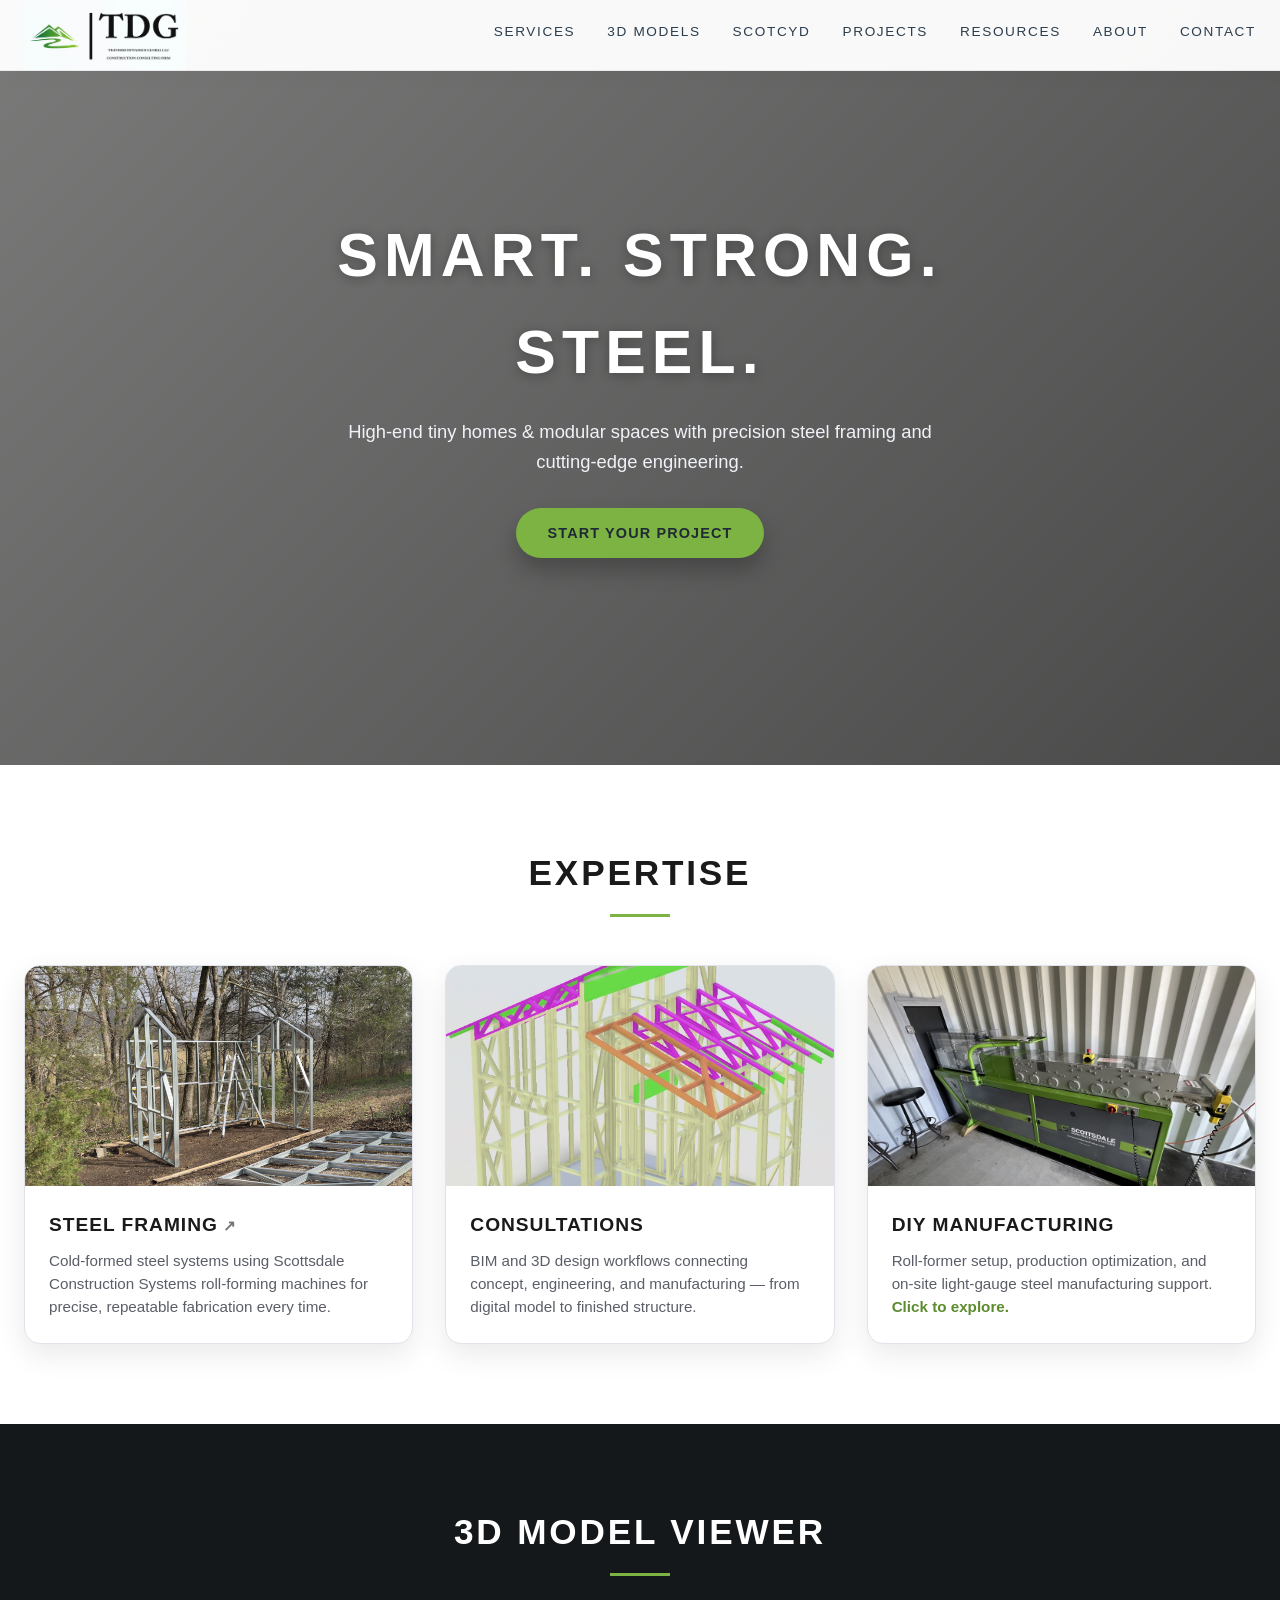
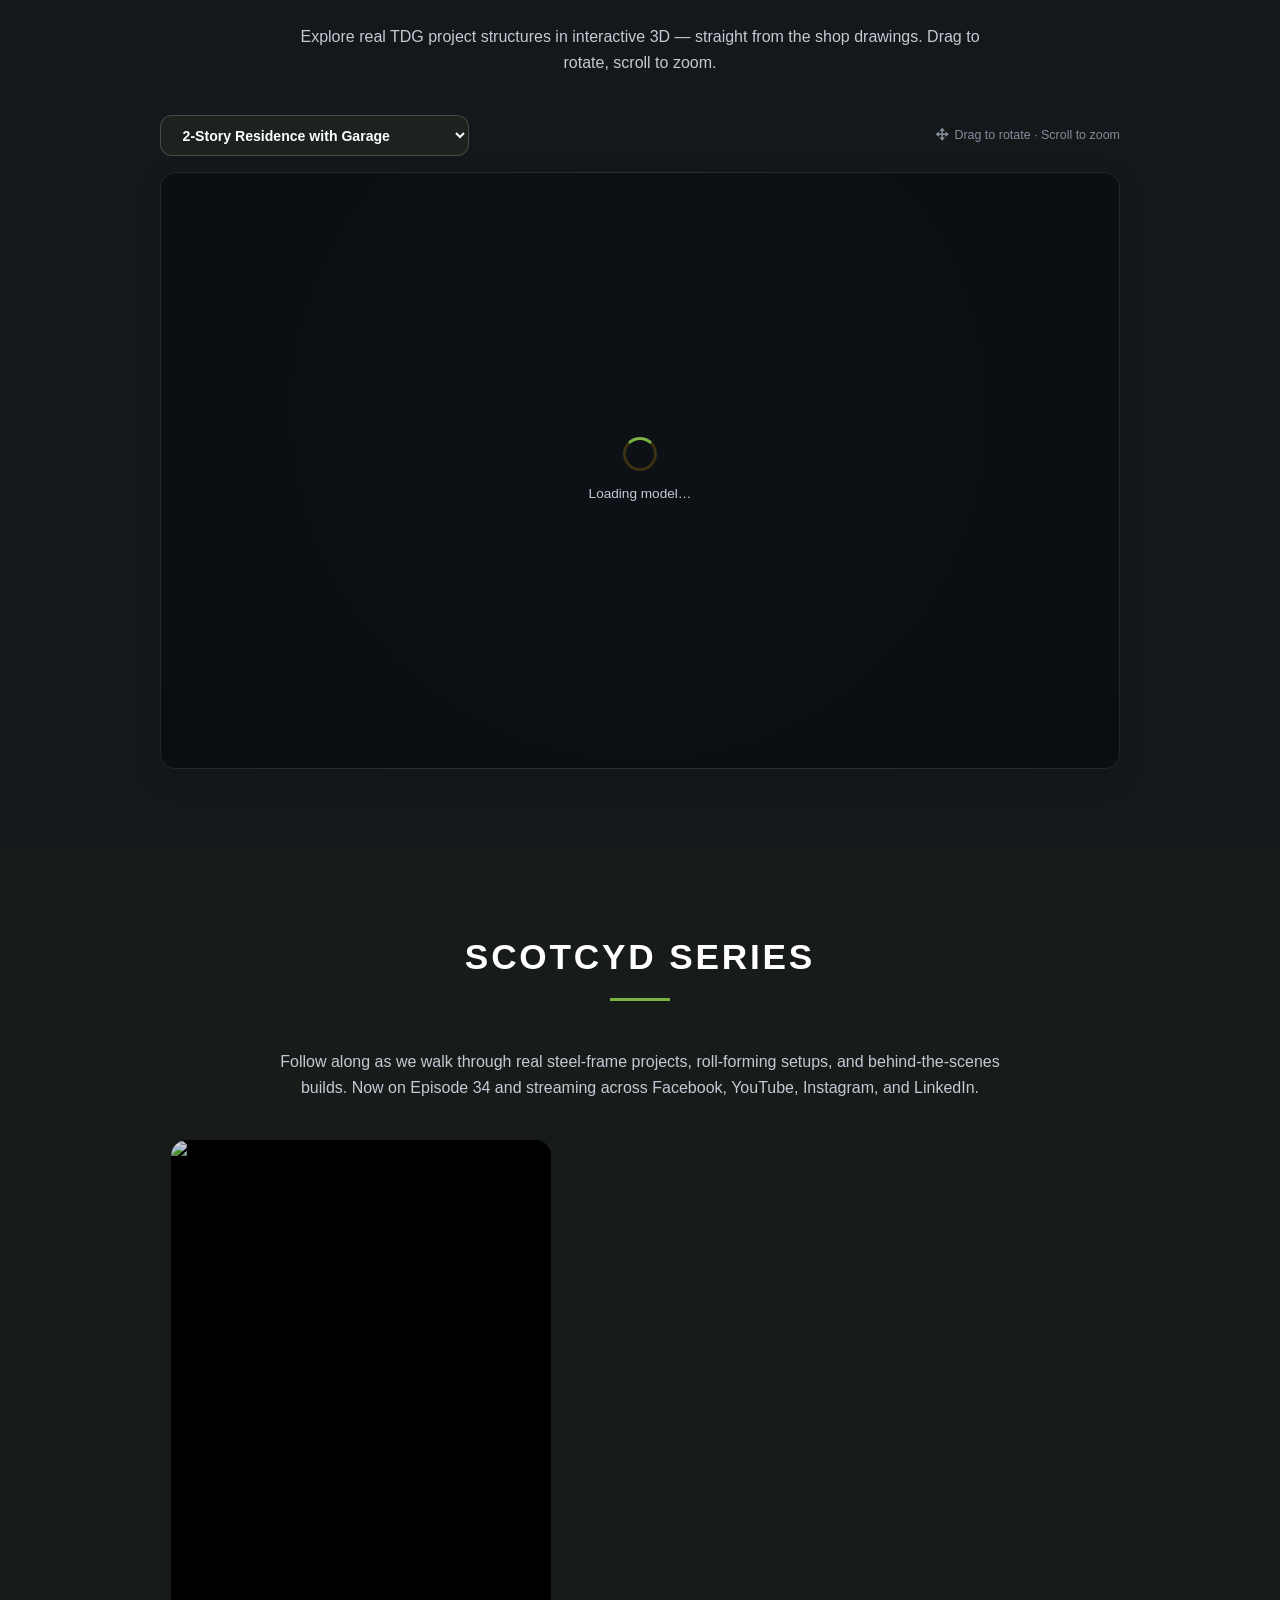
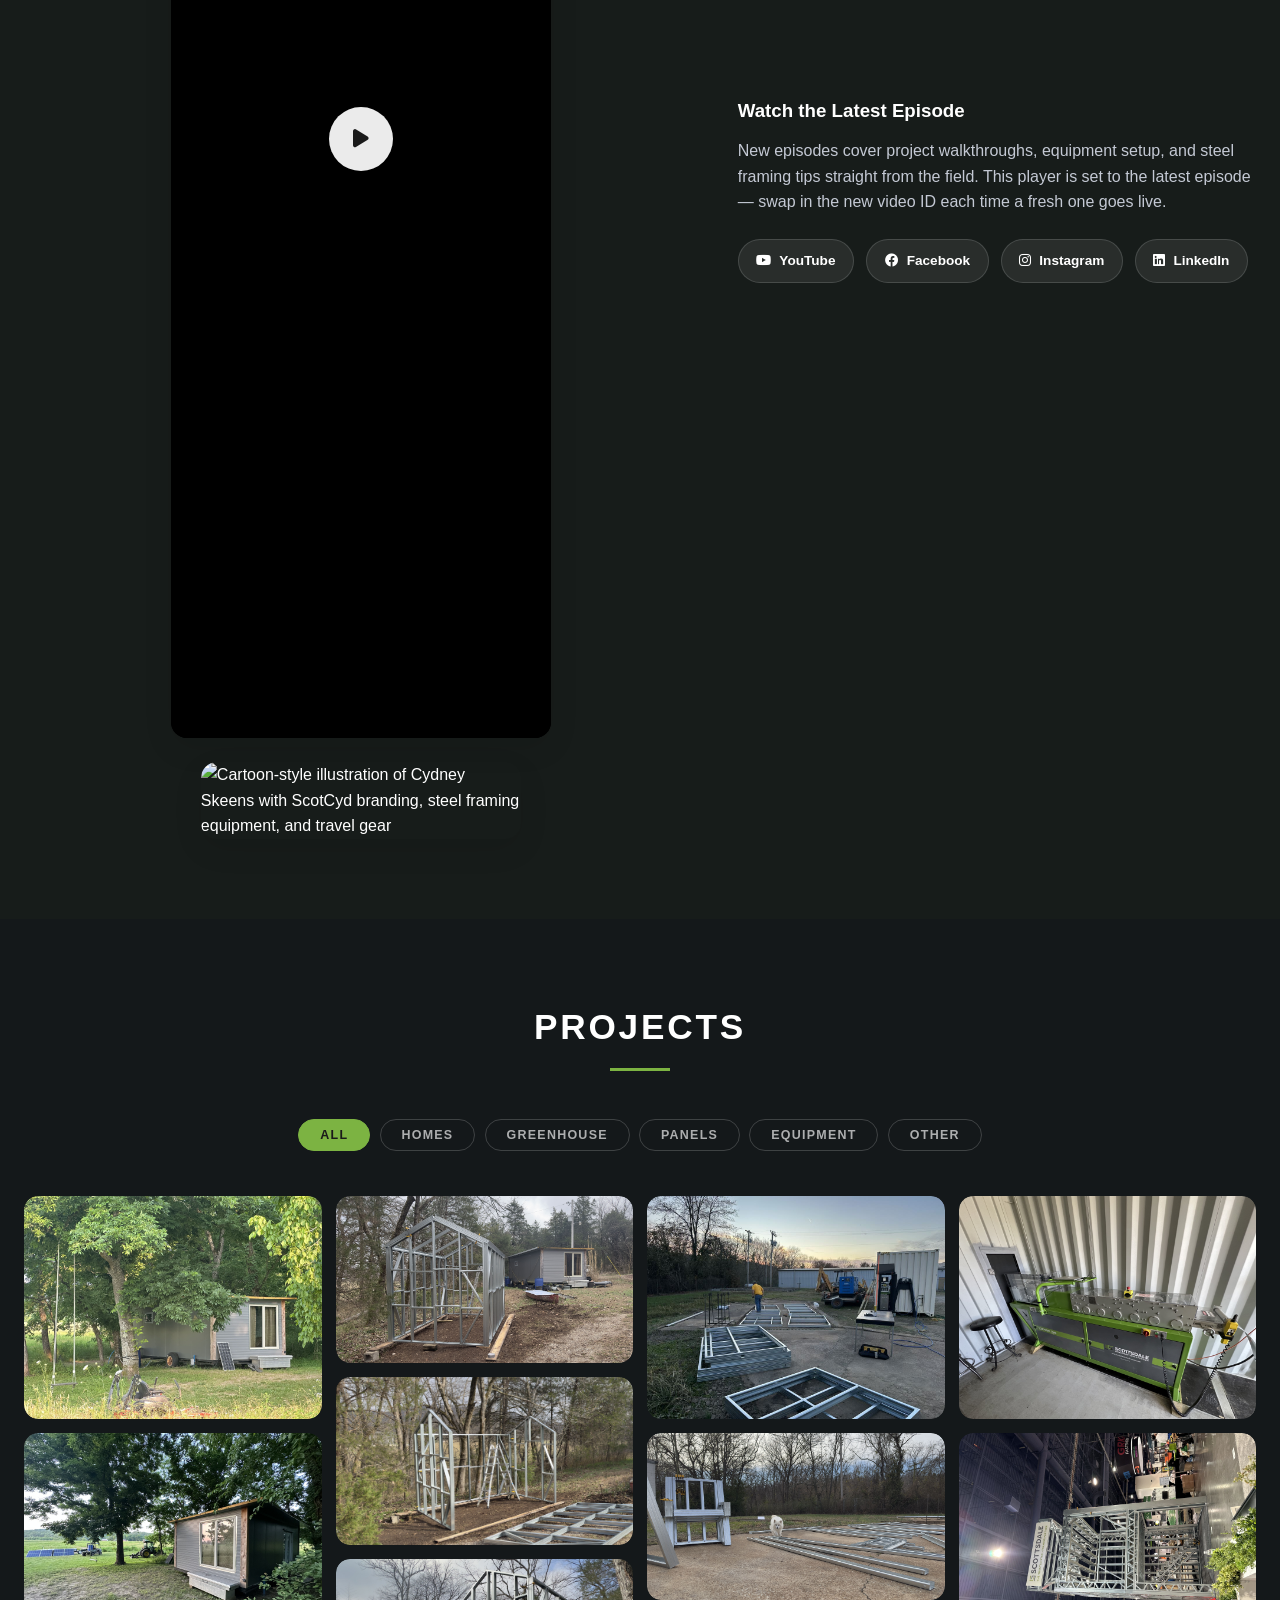
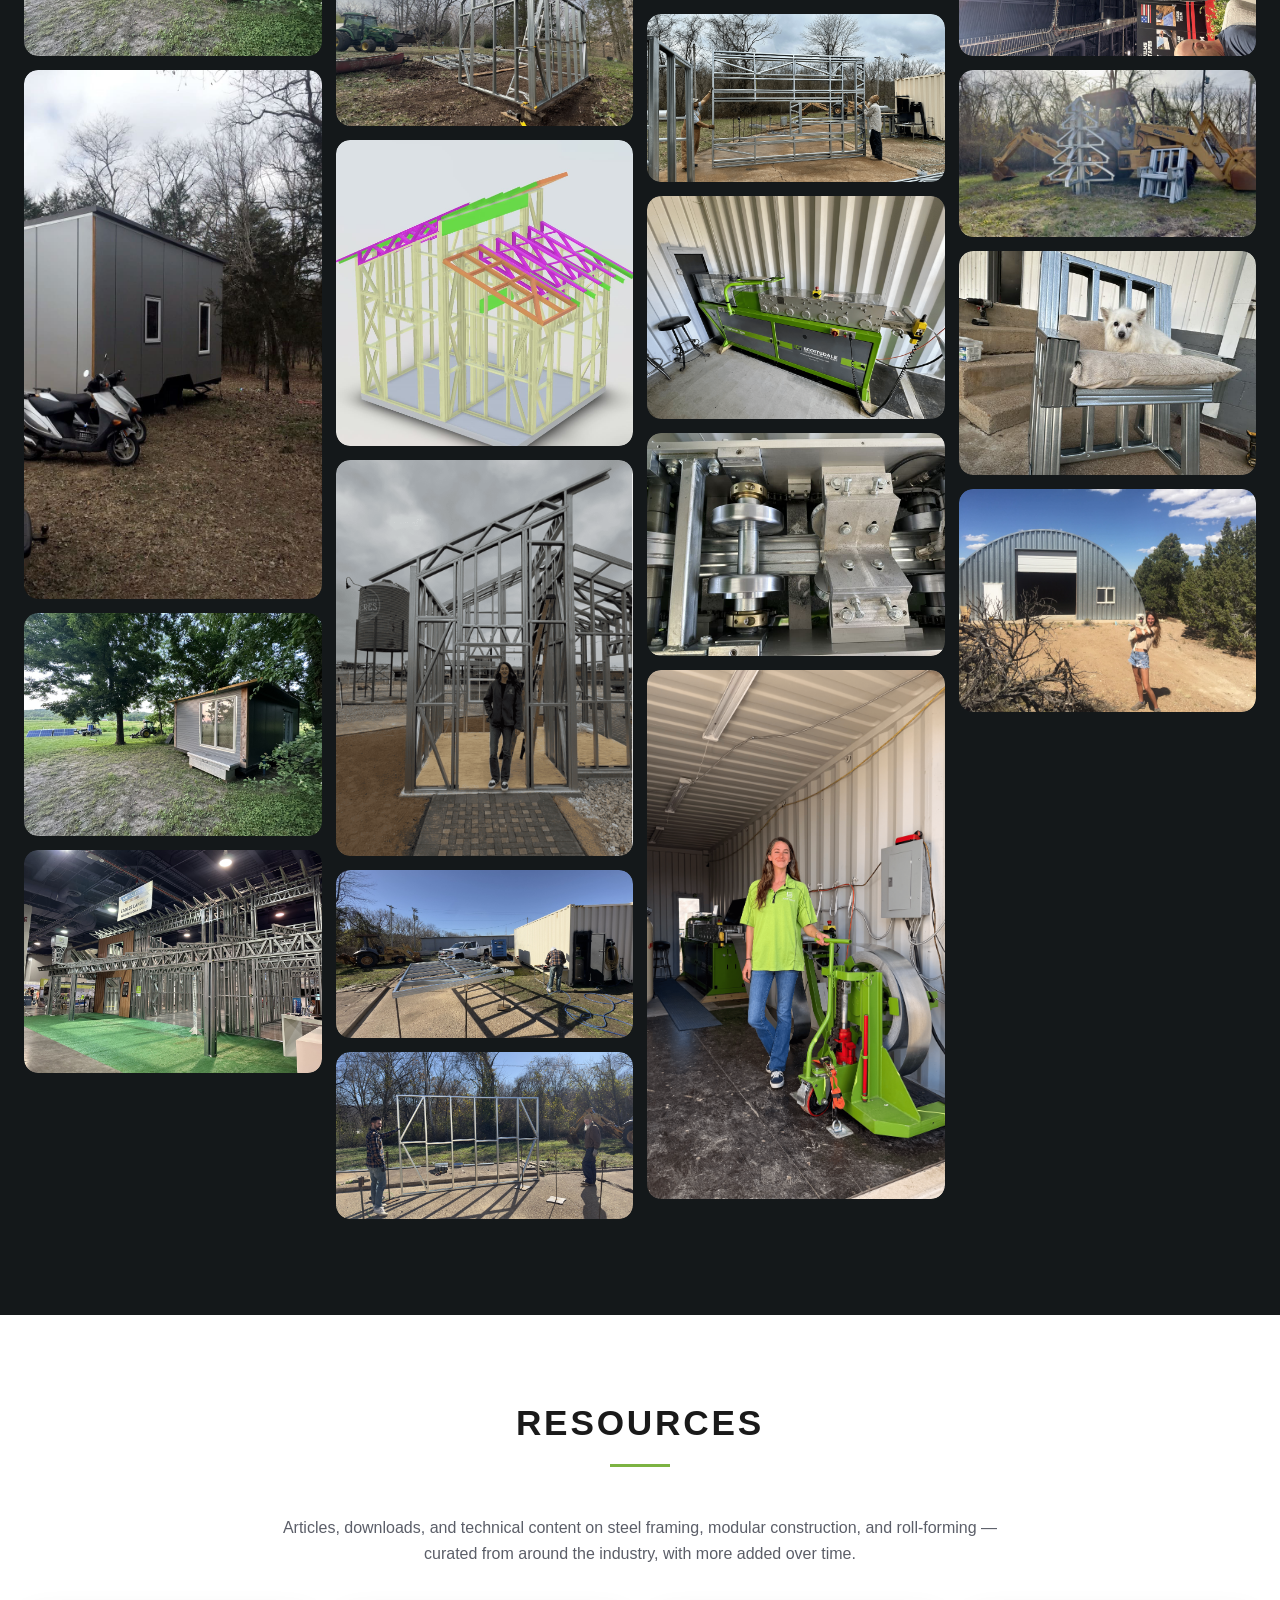
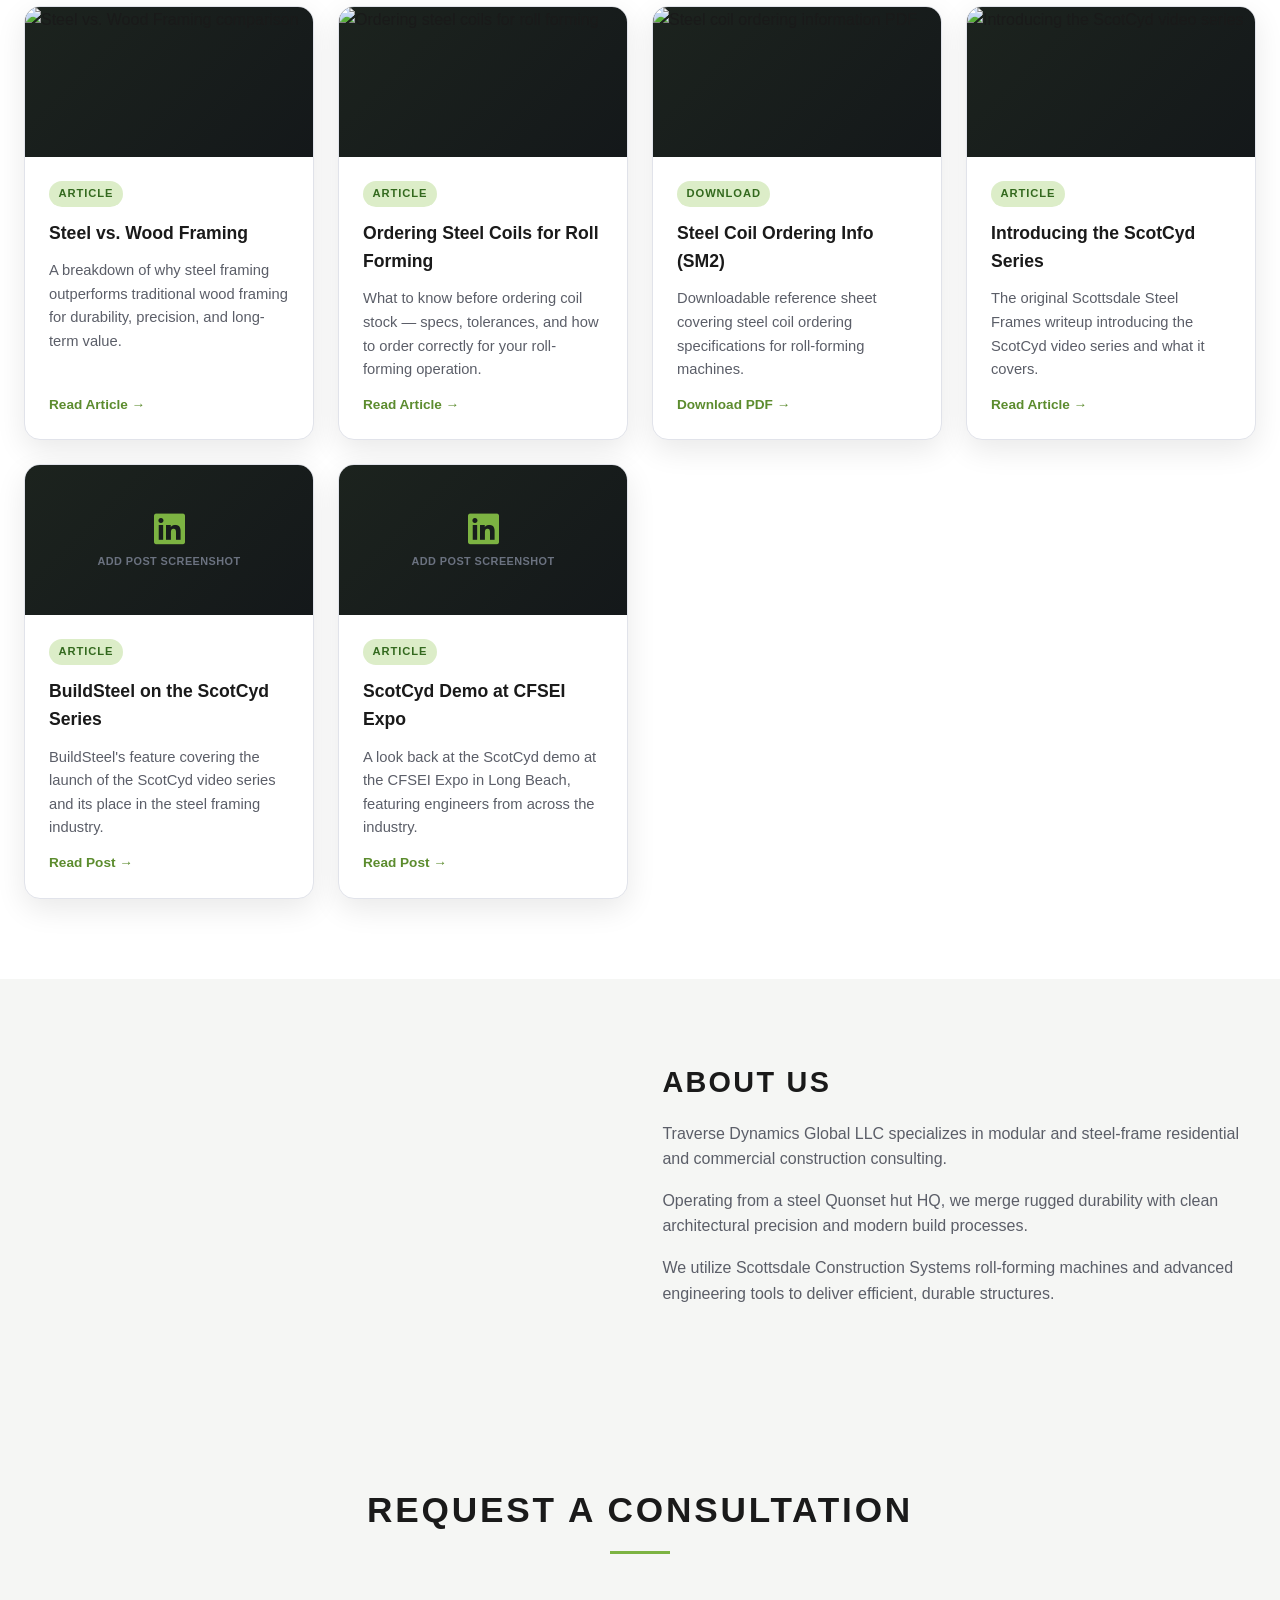
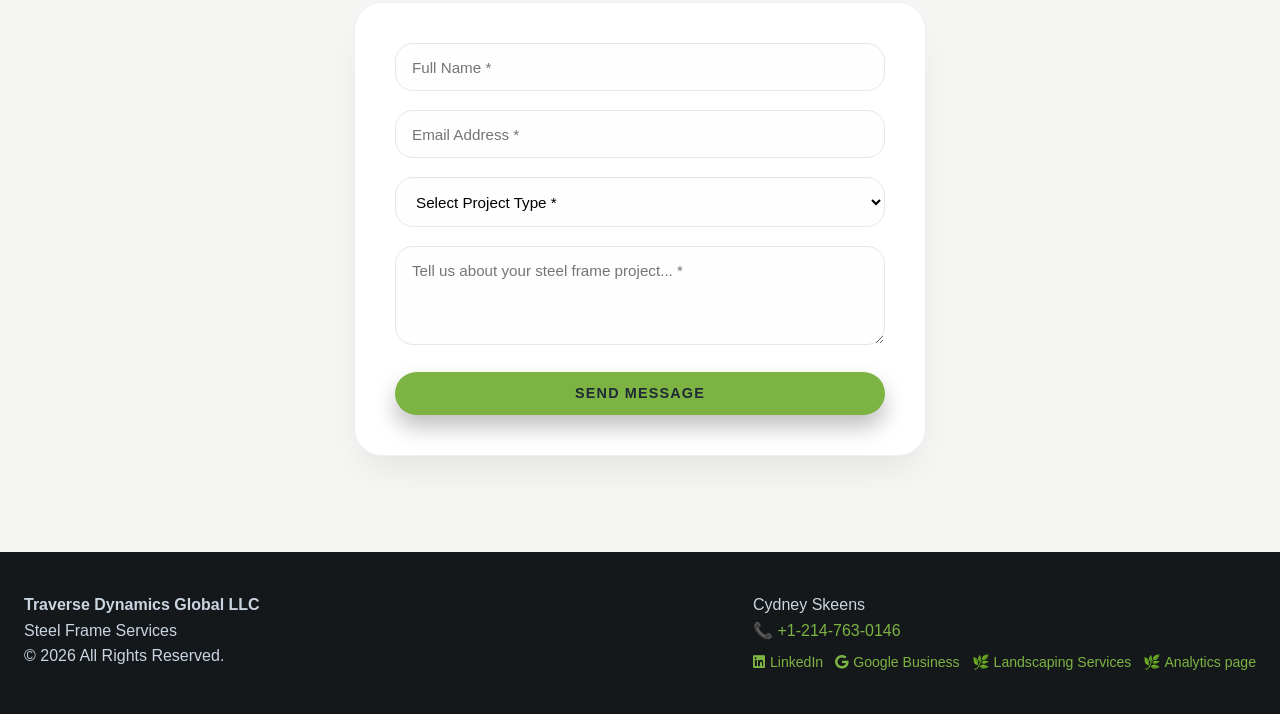
==== index.html @ d624c3e5 "updated index files with some changes" ====
<!DOCTYPE html>
<html lang="en">

<head>
  <meta charset="UTF-8" />
  <meta name="viewport" content="width=device-width, initial-scale=1.0, viewport-fit=cover" />

  <title></title>
  <meta name="description"
    content="TDG Steel Frame specializes in high-end steel frame construction for tiny homes, modular spaces, and commercial projects. Expert consulting, design engineering, and roll-forming manufacturing." />
  <meta name="keywords"
    content="tiny homes, modular, prefab construction, off site construction, on site construction, steel framing, light gauge steel, roll forming, cold form steel frame, steel frame consulting, Scottsdale Construction Systems, Traverse Dynamics Global, steel building" />
  <meta name="author" content="Traverse Dynamics Global LLC" />
  <meta name="robots" content="index, follow" />
  <meta name="language" content="English" />
  <meta name="revisit-after" content="7 days" />
  <!-- Backup fix for YouTube Error 153 (video player configuration error):
       ensures a proper referrer is always sent to YouTube's embedded
       player even if a CDN/proxy strips it at the request level. -->
  <meta name="referrer" content="strict-origin-when-cross-origin" />
  <link rel="stylesheet" href="https://cdnjs.cloudflare.com/ajax/libs/font-awesome/6.0.0-beta3/css/all.min.css">

  <meta property="og:title" content="TDG Steel Frame | Smart. Strong. Steel." />
  <meta property="og:description"
    content="Precision steel framing for luxury tiny homes and modular structures. Engineering, manufacturing & consulting." />
  <meta property="og:type" content="website" />
  <meta property="og:url" content="https://www.cydneyskeens.com/" />
  <meta property="og:image" content="images/og-preview.jpg" />
  <meta property="og:site_name" content="TDG Steel Frame" />

  <meta name="twitter:card" content="summary_large_image" />
  <meta name="twitter:title" content="TDG Steel Frame | Smart. Strong. Steel." />
  <meta name="twitter:description" content="Precision steel framing for luxury tiny homes and modular structures." />

  <link rel="canonical" href="https://www.cydneyskeens.com/" />
  <link rel="icon" type="image/x-icon" href="images/logo.ico" />
  <link rel="shortcut icon" type="image/x-icon" href="images/logo.ico" />
  <link rel="icon" type="image/png" sizes="32x32" href="images/favicon-32x32.png" />
  <link rel="icon" type="image/png" sizes="16x16" href="images/favicon-16x16.png" />
  <link rel="apple-touch-icon" sizes="180x180" href="images/apple-touch-icon.png" />

  <!-- ===================================================
       GOOGLE ANALYTICS 4
       Live Measurement ID connected: G-XPZSK33GTF
       =================================================== -->
  <script async src="https://www.googletagmanager.com/gtag/js?id=G-XPZSK33GTF"></script>
  <script>
    window.dataLayer = window.dataLayer || [];
    function gtag() { dataLayer.push(arguments); }
    gtag('js', new Date());
    gtag('config', 'G-XPZSK33GTF');
  </script>

  <!-- ===================================================
       GA4 EVENT HELPER
       Safe wrapper so custom events never break the page
       if gtag hasn't loaded yet (ad blockers, slow network).
       =================================================== -->
  <script>
    function gaEvent(name, params) {
      if (typeof gtag === 'function') {
        gtag('event', name, params || {});
      }
    }
  </script>

  <!-- ===================================================
       MICROSOFT CLARITY
       TODO: Replace XXXXXXXXXX with Cyd's actual Clarity Project ID
       =================================================== -->
  <script type="text/javascript">
    (function (c, l, a, r, i, t, y) {
      c[a] = c[a] || function () { (c[a].q = c[a].q || []).push(arguments) };
      t = l.createElement(r); t.async = 1; t.src = "https://www.clarity.ms/tag/" + i;
      y = l.getElementsByTagName(r)[0]; y.parentNode.insertBefore(t, y);
    })(window, document, "clarity", "script", "XXXXXXXXXX");
  </script>

  <style>
    /* =====================================================
       TDG — PREMIUM ARCHITECTURAL PLATFORM
       Production Ready | Fully Responsive | Mobile-First
       ===================================================== */

    :root {
      --bg-main: #f5f6f4;
      --bg-light: #ffffff;
      --text-main: #1a1a1a;
      --text-muted: #5b5e68;
      --accent: #7CB342;
      --accent-dark: #5C8C2E;
      --accent-light: #DCEDC8;
      --border-soft: #e1e3ea;
      --shadow-soft: 0 10px 30px rgba(0, 0, 0, 0.09);
      --shadow-hover: 0 20px 35px -12px rgba(0, 0, 0, 0.15);
      --radius: 16px;
      --transition: all 0.3s cubic-bezier(0.2, 0.9, 0.4, 1.1);
    }

    * {
      margin: 0;
      padding: 0;
      box-sizing: border-box;
    }

    body {
      font-family: -apple-system, BlinkMacSystemFont, 'Inter', 'Helvetica Neue', Arial, sans-serif;
      background: var(--bg-main);
      color: var(--text-main);
      line-height: 1.6;
      scroll-behavior: smooth;
      overflow-x: hidden;
    }

    img {
      max-width: 100%;
      height: auto;
      display: block;
    }

    a {
      text-decoration: none;
      color: inherit;
    }

    .container {
      width: 100%;
      max-width: 1280px;
      margin: 0 auto;
      padding: 0 1.5rem;
    }

    /* ===============================
       NAVBAR
       =============================== */
    .navbar {
      position: fixed;
      top: 0;
      left: 0;
      right: 0;
      background: rgba(255, 255, 255, 0.96);
      backdrop-filter: blur(14px);
      border-bottom: 1px solid rgba(0, 0, 0, 0.06);
      box-shadow: 0 4px 20px rgba(0, 0, 0, 0.03);
      z-index: 1000;
      transition: var(--transition);
    }

    .navbar-inner {
      display: flex;
      align-items: center;
      justify-content: space-between;
      height: 70px;
      transition: height 0.2s ease;
    }

    .navbar.shrink .navbar-inner {
      height: 56px;
    }

    .logo-img {
      height: 70px;
      width: auto;
      transition: height 0.2s ease;
      object-fit: contain;
    }

    .navbar.shrink .logo-img {
      height: 34px;
    }

    .navbar-logo {
      display: flex;
      align-items: center;
      gap: 0.75rem;
      flex-shrink: 0;
    }

    .navbar-logo-text {
      font-size: 0.85rem;
      font-weight: 600;
      letter-spacing: 0.1em;
      text-transform: uppercase;
      background: linear-gradient(135deg, #1e2a3a 0%, #2c3e4e 100%);
      background-clip: text;
      -webkit-background-clip: text;
      color: transparent;
    }

    .navbar-nav {
      display: flex;
      gap: 2rem;
      text-transform: uppercase;
      font-size: 0.85rem;
      letter-spacing: 0.12em;
      font-weight: 500;
    }

    .navbar-nav a {
      color: #2c3e4e;
      position: relative;
      padding-bottom: 6px;
      transition: color 0.2s;
    }

    .navbar-nav a::after {
      content: "";
      position: absolute;
      left: 0;
      bottom: 0;
      width: 0;
      height: 2px;
      background: var(--accent);
      transition: width 0.25s ease;
    }

    .navbar-nav a:hover::after,
    .navbar-nav a.active::after {
      width: 100%;
    }

    .navbar-nav a.active {
      color: #000;
      font-weight: 600;
    }

    .mobile-menu-btn {
      display: none;
      border: none;
      background: none;
      width: 28px;
      height: 24px;
      flex-direction: column;
      justify-content: space-between;
      cursor: pointer;
      padding: 0;
    }

    .mobile-menu-btn span {
      width: 100%;
      height: 2.5px;
      background: #1e2a3a;
      border-radius: 2px;
      transition: 0.2s;
    }

    .mobile-menu {
      display: none;
      flex-direction: column;
      background: rgba(255, 255, 255, 0.98);
      backdrop-filter: blur(12px);
      padding: 1.2rem 1.8rem;
      gap: 1.2rem;
      border-top: 1px solid rgba(0, 0, 0, 0.05);
    }

    .mobile-menu.open {
      display: flex;
    }

    .mobile-menu a {
      font-size: 1rem;
      letter-spacing: 0.1em;
      text-transform: uppercase;
      font-weight: 500;
      padding: 0.5rem 0;
      border-bottom: 1px solid #eceef2;
    }

    @media (max-width: 860px) {
      .navbar-nav {
        display: none;
      }

      .mobile-menu-btn {
        display: flex;
      }

      .navbar-logo-text {
        font-size: 0.7rem;
      }
    }

    @media (max-width: 480px) {
      .navbar-logo-text {
        display: none;
      }

      .logo-img {
        height: 38px;
      }

      .container {
        padding: 0 1rem;
      }
    }

    /* ===============================
       HERO
       =============================== */
    .hero {
      position: relative;
      height: 85vh;
      min-height: 500px;
      max-height: 800px;
      display: flex;
      justify-content: center;
      align-items: center;
      text-align: center;
      color: white;
      overflow: hidden;
    }

    .hero-bg {
      position: absolute;
      inset: 0;
      background-image: url("images/eagleslndg.jpeg");
      background-size: cover;
      background-position: center 30%;
      filter: brightness(0.7);
      transform: scale(1.02);
      transition: transform 6s ease;
    }

    .hero-video {
      position: absolute;
      inset: 0;
      width: 100%;
      height: 100%;
      object-fit: cover;
      display: none;
    }

    .hero.has-video .hero-bg {
      display: none;
    }

    .hero.has-video .hero-video {
      display: block;
    }

    .hero:hover .hero-bg {
      transform: scale(1.05);
    }

    .hero-overlay {
      position: absolute;
      inset: 0;
      background: linear-gradient(135deg, rgba(0, 0, 0, 0.5), rgba(0, 0, 0, 0.7));
    }

    .hero-inner {
      position: relative;
      z-index: 3;
      max-width: 800px;
      padding: 0 1.5rem;
      animation: fadeUp 0.9s ease;
    }

    @keyframes fadeUp {
      from {
        opacity: 0;
        transform: translateY(28px);
      }

      to {
        opacity: 1;
        transform: translateY(0);
      }
    }

    .hero-title {
      font-size: clamp(2rem, 6vw, 3.8rem);
      letter-spacing: 0.1em;
      text-transform: uppercase;
      font-weight: 800;
      margin-bottom: 1rem;
      text-shadow: 0 2px 12px rgba(0, 0, 0, 0.3);
    }

    .hero-subtitle {
      font-size: clamp(0.95rem, 3vw, 1.15rem);
      margin-bottom: 2rem;
      color: #f0f2f8;
      max-width: 600px;
      margin-left: auto;
      margin-right: auto;
    }

    .btn-primary {
      padding: 0.85rem 2rem;
      border-radius: 60px;
      background: var(--accent);
      color: #1f2a36;
      text-transform: uppercase;
      font-weight: 700;
      letter-spacing: 0.08em;
      border: none;
      cursor: pointer;
      transition: var(--transition);
      box-shadow: 0 12px 22px rgba(0, 0, 0, 0.25);
      display: inline-block;
      font-size: 0.9rem;
    }

    .btn-primary:hover {
      background: var(--accent-dark);
      transform: translateY(-3px);
      box-shadow: 0 20px 28px -8px rgba(0, 0, 0, 0.35);
    }

    @media (max-width: 768px) {
      .hero {
        height: 70vh;
        min-height: 450px;
      }

      .btn-primary {
        padding: 0.7rem 1.6rem;
        font-size: 0.85rem;
      }
    }

    /* ===============================
       SECTIONS
       =============================== */
    .section {
      padding: 5rem 0;
    }

    .section-light {
      background: #ffffff;
    }

    .section-title {
      text-align: center;
      font-size: clamp(1.6rem, 5vw, 2.2rem);
      letter-spacing: 0.08em;
      text-transform: uppercase;
      margin-bottom: 3rem;
      position: relative;
    }

    .section-title:after {
      content: '';
      display: block;
      width: 60px;
      height: 3px;
      background: var(--accent);
      margin: 0.8rem auto 0;
    }

    @media (max-width: 768px) {
      .section {
        padding: 3.5rem 0;
      }

      .section-title {
        margin-bottom: 2rem;
      }
    }

    /* ===============================
       SERVICES GRID
       =============================== */
    .services-grid {
      display: grid;
      grid-template-columns: repeat(auto-fit, minmax(280px, 1fr));
      gap: 2rem;
    }

    .service-card {
      background: white;
      border-radius: var(--radius);
      border: 1px solid var(--border-soft);
      overflow: hidden;
      box-shadow: var(--shadow-soft);
      transition: var(--transition);
      display: flex;
      flex-direction: column;
    }

    .service-card:hover {
      transform: translateY(-6px);
      box-shadow: var(--shadow-hover);
    }

    a.service-card-link {
      display: block;
      color: inherit;
      text-decoration: none;
    }

    a.service-card-link .service-card {
      cursor: pointer;
    }

    a.service-card-link .service-card .service-title::after {
      content: ' ↗';
      font-size: 0.8em;
      opacity: 0.6;
    }

    .service-image {
      height: 220px;
      overflow: hidden;
      background: #eef2f5;
    }

    .service-image img {
      width: 100%;
      height: 100%;
      object-fit: cover;
      transition: transform 0.5s ease;
    }

    .service-card:hover .service-image img {
      transform: scale(1.05);
    }

    .service-content {
      padding: 1.5rem;
      display: flex;
      flex-direction: column;
    }

    .service-title {
      font-weight: 700;
      font-size: 1.2rem;
      letter-spacing: 0.05em;
      margin-bottom: 0.6rem;
      text-transform: uppercase;
    }

    .service-text {
      color: var(--text-muted);
      font-size: 0.95rem;
      line-height: 1.5;
      min-height: 4.5em;
      /* reserves space for 3 lines so all cards match */
    }

    @media (max-width: 640px) {
      .services-grid {
        gap: 1.2rem;
      }

      .service-image {
        height: 200px;
      }

      .service-content {
        padding: 1.2rem;
      }
    }

    /* ===============================
       DIY DROPDOWN MODAL
       =============================== */
    .diy-options-overlay {
      display: none;
      position: fixed;
      inset: 0;
      background: rgba(0, 0, 0, 0.55);
      z-index: 2000;
      justify-content: center;
      align-items: center;
      padding: 1rem;
    }

    .diy-options-overlay.open {
      display: flex;
    }

    .diy-options-box {
      background: #fff;
      border-radius: 24px;
      padding: 2.5rem 2rem;
      max-width: 480px;
      width: 100%;
      box-shadow: 0 30px 60px rgba(0, 0, 0, 0.2);
      position: relative;
      animation: popIn 0.3s cubic-bezier(0.2, 0.9, 0.4, 1.1);
    }

    @keyframes popIn {
      from {
        opacity: 0;
        transform: scale(0.9);
      }

      to {
        opacity: 1;
        transform: scale(1);
      }
    }

    .diy-options-box h3 {
      text-transform: uppercase;
      letter-spacing: 0.08em;
      font-size: 1.2rem;
      margin-bottom: 0.5rem;
    }

    .diy-options-box p {
      color: var(--text-muted);
      font-size: 0.9rem;
      margin-bottom: 1.5rem;
    }

    .diy-option-btn {
      display: flex;
      align-items: center;
      gap: 1rem;
      width: 100%;
      padding: 1rem 1.2rem;
      margin-bottom: 0.8rem;
      background: var(--bg-main);
      border: 2px solid var(--border-soft);
      border-radius: 14px;
      cursor: pointer;
      font-family: inherit;
      font-size: 0.95rem;
      font-weight: 500;
      text-align: left;
      transition: var(--transition);
      color: var(--text-main);
      text-decoration: none;
    }

    .diy-option-btn:hover {
      border-color: var(--accent);
      background: #fffbee;
      transform: translateX(4px);
    }

    .diy-option-label {
      width: 32px;
      height: 32px;
      background: var(--accent);
      color: #1a1a1a;
      border-radius: 50%;
      display: flex;
      align-items: center;
      justify-content: center;
      font-weight: 800;
      font-size: 0.85rem;
      flex-shrink: 0;
    }

    .diy-close-btn {
      position: absolute;
      top: 1rem;
      right: 1.2rem;
      background: none;
      border: none;
      font-size: 1.5rem;
      cursor: pointer;
      color: #999;
      line-height: 1;
    }

    .diy-close-btn:hover {
      color: #333;
    }

    /* ===============================
       ABOUT
       =============================== */
    .about-grid {
      display: grid;
      grid-template-columns: 1fr 1fr;
      gap: 2.8rem;
      align-items: center;
    }

    .about-image {
      border-radius: 28px;
      overflow: hidden;
      box-shadow: 0 20px 32px -12px rgba(0, 0, 0, 0.2);
    }

    .about-image img {
      width: 100%;
      height: auto;
      object-fit: cover;
      transition: 0.4s;
    }

    .about-text h2 {
      text-transform: uppercase;
      letter-spacing: 0.08em;
      margin-bottom: 1rem;
      font-size: clamp(1.4rem, 4vw, 1.8rem);
    }

    .about-text p {
      margin-bottom: 1rem;
      color: var(--text-muted);
    }

    @media (max-width: 800px) {
      .about-grid {
        grid-template-columns: 1fr;
        gap: 2rem;
        text-align: center;
      }

      .about-text {
        text-align: center;
      }
    }

    /* ===============================
       PROJECTS GALLERY — DARK MASONRY
       =============================== */
    #projects {
      background: #14181a;
      padding: 5rem 0 6rem;
    }

    #projects .section-title {
      color: #ffffff;
    }

    #projects .section-title:after {
      background: var(--accent);
    }

    .gallery-filters {
      display: flex;
      justify-content: center;
      flex-wrap: wrap;
      gap: 0.6rem;
      margin-bottom: 2.8rem;
    }

    .filter-btn {
      padding: 0.5rem 1.3rem;
      border-radius: 40px;
      border: 1.5px solid rgba(255, 255, 255, 0.18);
      background: transparent;
      color: rgba(255, 255, 255, 0.65);
      font-size: 0.78rem;
      font-weight: 600;
      letter-spacing: 0.1em;
      text-transform: uppercase;
      cursor: pointer;
      font-family: inherit;
      transition: all 0.22s ease;
    }

    .filter-btn:hover,
    .filter-btn.active {
      background: var(--accent);
      border-color: var(--accent);
      color: #1a1a1a;
    }

    .gallery-masonry {
      columns: 4 260px;
      column-gap: 14px;
    }

    .gallery-item {
      break-inside: avoid;
      margin-bottom: 14px;
      border-radius: 14px;
      overflow: hidden;
      position: relative;
      cursor: pointer;
      display: block;
    }

    .gallery-item img {
      width: 100%;
      height: auto;
      display: block;
      transition: transform 0.45s cubic-bezier(0.25, 0.46, 0.45, 0.94);
      border-radius: 14px;
    }

    .gallery-item-overlay {
      position: absolute;
      inset: 0;
      background: linear-gradient(to top, rgba(0, 0, 0, 0.72) 0%, rgba(0, 0, 0, 0) 55%);
      opacity: 0;
      transition: opacity 0.35s ease;
      border-radius: 14px;
      display: flex;
      align-items: flex-end;
      padding: 1rem 1.1rem;
    }

    .gallery-item-caption {
      color: #fff;
      font-size: 0.78rem;
      font-weight: 600;
      letter-spacing: 0.07em;
      text-transform: uppercase;
      transform: translateY(6px);
      transition: transform 0.3s ease;
    }

    .gallery-zoom-icon {
      position: absolute;
      top: 50%;
      left: 50%;
      transform: translate(-50%, -50%) scale(0.7);
      width: 44px;
      height: 44px;
      background: rgba(245, 179, 0, 0.95);
      border-radius: 50%;
      display: flex;
      align-items: center;
      justify-content: center;
      color: #1a1a1a;
      font-size: 1rem;
      opacity: 0;
      transition: all 0.3s ease;
    }

    .gallery-item:hover img {
      transform: scale(1.06);
    }

    .gallery-item:hover .gallery-item-overlay {
      opacity: 1;
    }

    .gallery-item:hover .gallery-item-caption {
      transform: translateY(0);
    }

    .gallery-item:hover .gallery-zoom-icon {
      opacity: 1;
      transform: translate(-50%, -50%) scale(1);
    }

    .gallery-item.hidden {
      display: none;
    }

    /* Lightbox */
    .lightbox {
      display: none;
      position: fixed;
      inset: 0;
      background: rgba(0, 0, 0, 0.94);
      z-index: 9999;
      justify-content: center;
      align-items: center;
      padding: 1.5rem;
      cursor: zoom-out;
    }

    .lightbox.open {
      display: flex;
    }

    .lightbox-img-wrap {
      position: relative;
      max-width: 90vw;
      max-height: 90vh;
      animation: lbFadeIn 0.25s ease;
    }

    @keyframes lbFadeIn {
      from {
        opacity: 0;
        transform: scale(0.93);
      }

      to {
        opacity: 1;
        transform: scale(1);
      }
    }

    .lightbox-img-wrap img {
      max-width: 90vw;
      max-height: 85vh;
      object-fit: contain;
      border-radius: 10px;
      box-shadow: 0 30px 80px rgba(0, 0, 0, 0.6);
      display: block;
    }

    .lightbox-close {
      position: fixed;
      top: 1.2rem;
      right: 1.5rem;
      width: 44px;
      height: 44px;
      background: rgba(255, 255, 255, 0.12);
      border: none;
      border-radius: 50%;
      color: #fff;
      font-size: 1.4rem;
      cursor: pointer;
      display: flex;
      align-items: center;
      justify-content: center;
      transition: background 0.2s;
      z-index: 10000;
    }

    .lightbox-close:hover {
      background: rgba(245, 179, 0, 0.9);
      color: #1a1a1a;
    }

    .lightbox-nav {
      position: fixed;
      top: 50%;
      transform: translateY(-50%);
      width: 48px;
      height: 48px;
      background: rgba(255, 255, 255, 0.1);
      border: 1.5px solid rgba(255, 255, 255, 0.2);
      border-radius: 50%;
      color: #fff;
      font-size: 1.1rem;
      cursor: pointer;
      display: flex;
      align-items: center;
      justify-content: center;
      transition: all 0.2s;
      z-index: 10000;
    }

    .lightbox-nav:hover {
      background: var(--accent);
      border-color: var(--accent);
      color: #1a1a1a;
    }

    .lightbox-prev {
      left: 1.2rem;
    }

    .lightbox-next {
      right: 1.2rem;
    }

    .lightbox-counter {
      position: fixed;
      bottom: 1.5rem;
      left: 50%;
      transform: translateX(-50%);
      color: rgba(255, 255, 255, 0.5);
      font-size: 0.8rem;
      letter-spacing: 0.1em;
      font-weight: 500;
    }

    @media (max-width: 768px) {
      .gallery-masonry {
        columns: 2 140px;
        column-gap: 10px;
      }

      .gallery-item {
        margin-bottom: 10px;
        border-radius: 10px;
      }

      .gallery-item img {
        border-radius: 10px;
      }

      .gallery-item-overlay {
        border-radius: 10px;
      }

      .lightbox-nav {
        display: none;
      }
    }

    @media (max-width: 440px) {
      .gallery-masonry {
        columns: 2 120px;
      }
    }

    /* ===============================
       CONTACT FORM
       =============================== */
    .contact-wrapper {
      max-width: 620px;
      margin: auto;
    }

    .contact-form {
      background: white;
      padding: 2.5rem;
      border-radius: 28px;
      box-shadow: 0 20px 35px -10px rgba(0, 0, 0, 0.08);
      border: 1px solid #eef0f5;
    }

    .form-group {
      margin-bottom: 1.2rem;
    }

    .form-group input,
    .form-group select,
    .form-group textarea {
      width: 100%;
      padding: 0.9rem 1rem;
      font-size: 0.95rem;
      border-radius: 18px;
      border: 1.5px solid #e2e6ef;
      transition: var(--transition);
      background: #fefefe;
      font-family: inherit;
    }

    .form-group input:focus,
    .form-group select:focus,
    .form-group textarea:focus {
      border-color: var(--accent);
      outline: none;
      box-shadow: 0 0 0 3px rgba(245, 179, 0, 0.2);
    }

    .status-success,
    .status-error {
      padding: 0.8rem 1rem;
      border-radius: 40px;
      margin-bottom: 1rem;
      display: none;
      font-weight: 500;
      text-align: center;
    }

    .status-success {
      background: #e3f7e8;
      color: #1f6e43;
      border-left: 5px solid #2b8c4e;
    }

    .status-error {
      background: #ffe6e5;
      color: #b13b2d;
      border-left: 5px solid #e55a4a;
    }

    @media (max-width: 640px) {
      .contact-form {
        padding: 1.5rem;
      }

      .form-group input,
      .form-group select,
      .form-group textarea {
        padding: 0.75rem 0.9rem;
      }
    }

    /* ===============================
       FOOTER
       =============================== */
    .footer {
      background: #14181a;
      color: #cbd5e1;
      padding: 2.5rem 0;
      margin-top: 1rem;
    }

    .footer-inner {
      display: flex;
      justify-content: space-between;
      flex-wrap: wrap;
      gap: 1.5rem;
    }

    .footer a {
      color: var(--accent);
      transition: 0.2s;
    }

    .footer a:hover {
      color: #ffcf4a;
      text-decoration: underline;
    }

    .footer-links {
      display: flex;
      gap: 12px;
      margin-top: 8px;
      flex-wrap: wrap;
      align-items: center;
    }

    .footer-links a {
      color: var(--accent);
      display: inline-flex;
      align-items: center;
      gap: 5px;
      font-size: 0.88rem;
    }

    @media (max-width: 640px) {
      .footer-inner {
        flex-direction: column;
        text-align: center;
        gap: 1rem;
      }

      .footer-links {
        justify-content: center;
      }
    }

    .seo-keywords {
      position: absolute;
      width: 1px;
      height: 1px;
      overflow: hidden;
      clip: rect(0, 0, 0, 0);
      white-space: nowrap;
    }

    /* ===============================
       RESOURCES
       =============================== */
    .resources-intro {
      max-width: 720px;
      margin: 0 auto 2.5rem;
      text-align: center;
      color: var(--text-muted);
    }

    .resource-grid {
      display: grid;
      grid-template-columns: repeat(auto-fit, minmax(260px, 1fr));
      gap: 1.5rem;
    }

    .resource-card {
      background: var(--bg-light);
      border: 1px solid var(--border-soft);
      border-radius: var(--radius);
      overflow: hidden;
      box-shadow: var(--shadow-soft);
      transition: var(--transition);
      display: flex;
      flex-direction: column;
    }

    .resource-card:hover {
      transform: translateY(-4px);
      box-shadow: var(--shadow-hover);
    }

    .resource-thumb {
      width: 100%;
      height: 150px;
      overflow: hidden;
      background: linear-gradient(135deg, #1c231e 0%, #14181a 100%);
    }

    .resource-thumb img {
      width: 100%;
      height: 100%;
      object-fit: cover;
      display: block;
      transition: transform 0.4s ease;
    }

    .resource-card:hover .resource-thumb img {
      transform: scale(1.05);
    }

    /* Used for sources without a usable public thumbnail (e.g. LinkedIn posts) */
    .resource-thumb.resource-thumb-icon {
      display: flex;
      flex-direction: column;
      align-items: center;
      justify-content: center;
      gap: 0.4rem;
      color: var(--accent);
      font-size: 2.2rem;
    }

    .thumb-placeholder-label {
      font-size: 0.68rem;
      letter-spacing: 0.04em;
      text-transform: uppercase;
      color: #6b7280;
      font-weight: 600;
    }

    .resource-content {
      padding: 1.5rem;
      display: flex;
      flex-direction: column;
      gap: 0.75rem;
      flex-grow: 1;
    }

    .resource-tag {
      align-self: flex-start;
      font-size: 0.7rem;
      font-weight: 700;
      letter-spacing: 0.08em;
      text-transform: uppercase;
      padding: 0.25rem 0.6rem;
      border-radius: 999px;
      background: var(--accent-light);
      color: #33691E;
    }

    .resource-content h3 {
      font-size: 1.1rem;
    }

    .resource-content p {
      color: var(--text-muted);
      font-size: 0.92rem;
      flex-grow: 1;
    }

    .resource-content a.resource-link {
      font-weight: 600;
      font-size: 0.85rem;
      color: var(--accent-dark);
    }

    .resource-content a.resource-link:hover {
      text-decoration: underline;
    }

    /* ===============================
       SCOTCYD VIDEO SERIES
       =============================== */
    #scotcyd {
      background: #171c1a;
      color: #fff;
    }

    #scotcyd .section-title {
      color: #ffffff;
    }

    #scotcyd .section-title:after {
      background: var(--accent);
    }

    .scotcyd-intro {
      max-width: 720px;
      margin: 0 auto 2.5rem;
      text-align: center;
      color: #c4c9d4;
    }

    .scotcyd-layout {
      display: grid;
      grid-template-columns: 1.3fr 1fr;
      gap: 2.5rem;
      align-items: center;
    }

    .scotcyd-media {
      display: flex;
      align-items: center;
      justify-content: center;
      gap: 1.5rem;
      flex-wrap: wrap;
    }

    .scotcyd-cartoon {
      width: 100%;
      max-width: 320px;
      border-radius: var(--radius);
      overflow: hidden;
      box-shadow: var(--shadow-soft);
      flex-shrink: 0;
    }

    .scotcyd-cartoon img {
      width: 100%;
      height: auto;
      display: block;
    }

    .video-embed-wrap {
      position: relative;
      width: 100%;
      max-width: 380px;
      margin: 0 auto;
      /* 9:16 vertical ratio — ScotCyd content is Reels/Shorts, not
         widescreen video, so this replaces the old 56.25% (16:9) ratio. */
      padding-top: 177.78%;
      border-radius: var(--radius);
      overflow: hidden;
      box-shadow: var(--shadow-soft);
      background: #000;
    }

    .video-embed-wrap iframe {
      position: absolute;
      inset: 0;
      width: 100%;
      height: 100%;
      border: none;
    }

    .video-thumb-btn {
      position: absolute;
      inset: 0;
      width: 100%;
      height: 100%;
      border: none;
      padding: 0;
      cursor: pointer;
      background: #000;
    }

    .video-thumb-btn img {
      width: 100%;
      height: 100%;
      object-fit: cover;
      display: block;
      opacity: 0.85;
      transition: opacity 0.2s ease;
    }

    .video-thumb-btn:hover img {
      opacity: 1;
    }

    .video-play-icon {
      position: absolute;
      top: 50%;
      left: 50%;
      transform: translate(-50%, -50%);
      width: 64px;
      height: 64px;
      border-radius: 50%;
      background: rgba(255, 255, 255, 0.92);
      color: #1a1a1a;
      display: flex;
      align-items: center;
      justify-content: center;
      font-size: 1.3rem;
      box-shadow: 0 8px 20px rgba(0, 0, 0, 0.35);
      transition: transform 0.2s ease, background 0.2s ease;
    }

    .video-thumb-btn:hover .video-play-icon {
      transform: translate(-50%, -50%) scale(1.08);
      background: var(--accent);
    }

    .scotcyd-side h3 {
      margin-bottom: 0.75rem;
    }

    .scotcyd-side p {
      color: #c4c9d4;
      margin-bottom: 1.5rem;
    }

    .platform-links {
      display: flex;
      flex-wrap: wrap;
      gap: 0.75rem;
    }

    .platform-btn {
      display: flex;
      align-items: center;
      gap: 0.5rem;
      padding: 0.65rem 1.1rem;
      border-radius: 999px;
      background: rgba(255, 255, 255, 0.08);
      border: 1px solid rgba(255, 255, 255, 0.14);
      font-size: 0.85rem;
      font-weight: 600;
      transition: var(--transition);
    }

    .platform-btn:hover {
      background: var(--accent);
      color: #1a1a1a;
    }

    @media (max-width: 860px) {
      .scotcyd-layout {
        grid-template-columns: 1fr;
      }
    }

    /* ===============================
       3D MODEL VIEWER (LOCAL DXF, THREE.JS)
       =============================== */
    #model-viewer {
      background: #14181a;
      color: #fff;
    }

    #model-viewer .section-title {
      color: #ffffff;
    }

    #model-viewer .section-title:after {
      background: var(--accent);
    }

    .model-viewer-intro {
      max-width: 720px;
      margin: 0 auto 2.5rem;
      text-align: center;
      color: #c4c9d4;
    }

    .model-viewer-shell {
      max-width: 960px;
      margin: 0 auto;
    }

    .model-toolbar {
      display: flex;
      flex-wrap: wrap;
      align-items: center;
      justify-content: space-between;
      gap: 1rem;
      margin-bottom: 1rem;
    }

    .model-select {
      padding: 0.65rem 1.1rem;
      border-radius: 12px;
      border: 1.5px solid rgba(255, 255, 255, 0.18);
      background: #1c231e;
      color: #fff;
      font-size: 0.88rem;
      font-weight: 600;
      font-family: inherit;
      cursor: pointer;
      max-width: 100%;
    }

    .model-hint {
      font-size: 0.78rem;
      color: #838c9b;
      display: flex;
      align-items: center;
      gap: 0.4rem;
    }

    .model-canvas-wrap {
      position: relative;
      width: 100%;
      padding-top: 62%;
      border-radius: var(--radius);
      overflow: hidden;
      box-shadow: var(--shadow-soft);
      background: radial-gradient(circle at 50% 40%, #232b25 0%, #0f120f 100%);
      border: 1px solid rgba(255, 255, 255, 0.08);
    }

    .model-canvas-wrap canvas {
      position: absolute;
      inset: 0;
      width: 100% !important;
      height: 100% !important;
      display: block;
      cursor: grab;
    }

    .model-canvas-wrap canvas:active {
      cursor: grabbing;
    }

    .model-loading {
      position: absolute;
      inset: 0;
      display: flex;
      flex-direction: column;
      align-items: center;
      justify-content: center;
      gap: 0.75rem;
      color: #c4c9d4;
      font-size: 0.85rem;
      background: rgba(10, 13, 19, 0.85);
      z-index: 5;
      transition: opacity 0.25s ease;
    }

    .model-loading.hidden {
      opacity: 0;
      pointer-events: none;
    }

    .model-spinner {
      width: 34px;
      height: 34px;
      border-radius: 50%;
      border: 3px solid rgba(245, 179, 0, 0.2);
      border-top-color: var(--accent);
      animation: modelSpin 0.8s linear infinite;
    }

    @keyframes modelSpin {
      to {
        transform: rotate(360deg);
      }
    }

    .model-error {
      position: absolute;
      inset: 0;
      display: none;
      align-items: center;
      justify-content: center;
      text-align: center;
      padding: 2rem;
      color: #ffb4a8;
      font-size: 0.88rem;
      background: rgba(10, 13, 19, 0.9);
      z-index: 6;
    }

    .model-error.visible {
      display: flex;
    }
  </style>
</head>

<body>

  <p class="seo-keywords">
    tiny homes, modular, prefab construction, off site construction, on site construction, steel framing, light gauge
    steel, roll forming, cold form steel frame
  </p>

  <header class="navbar" id="navbar">
    <div class="container navbar-inner">
      <a href="#top" class="navbar-logo">
        <img src="images/TDGlogo.webp" alt="TDG Steel Frame - Premium Steel Construction" class="logo-img"
          id="navbarLogo" onerror="this.src='https://placehold.co/120x40/f5b300/1a1a1a?text=TDG'">
        <span class="navbar-logo-text"></span>
      </a>
      <nav class="navbar-nav" id="desktopNav">
        <a href="#services" data-link="services">Services</a>
        <a href="#model-viewer" data-link="model-viewer">3D Models</a>
        <a href="#scotcyd" data-link="scotcyd">ScotCyd</a>
        <a href="#projects" data-link="projects">Projects</a>
        <a href="#resources" data-link="resources">Resources</a>
        <a href="#about" data-link="about">About</a>
        <a href="#contact" data-link="contact">Contact</a>
      </nav>
      <button class="mobile-menu-btn" id="mobileMenuBtn" aria-label="Menu">
        <span></span><span></span><span></span>
      </button>
    </div>
    <div class="mobile-menu" id="mobileMenu">
      <a href="#services" data-link="services">Services</a>
      <a href="#model-viewer" data-link="model-viewer">3D Models</a>
      <a href="#scotcyd" data-link="scotcyd">ScotCyd</a>
      <a href="#projects" data-link="projects">Projects</a>
      <a href="#resources" data-link="resources">Resources</a>
      <a href="#about" data-link="about">About</a>
      <a href="#contact" data-link="contact">Contact</a>
    </div>
  </header>

  <main id="top">

    <!-- HERO -->
    <section class="hero has-video" id="heroSection">
      <div class="hero-bg"></div>
      <video class="hero-video" autoplay muted loop playsinline>
        <source src="videos/tdg-hero.mp4" type="video/mp4">
      </video>
      <div class="hero-overlay"></div>
      <div class="hero-inner">
        <h1 class="hero-title">Smart. Strong. Steel.</h1>
        <p class="hero-subtitle">High-end tiny homes & modular spaces with precision steel framing and cutting-edge
          engineering.</p>
        <a href="#contact" class="btn-primary">Start Your Project</a>
      </div>
    </section>

    <!-- ===================================================
       SERVICES — CHANGE 1 & 2 APPLIED
       Design/Engineering card now uses a split before/after
       layout: left = software (digital), right = built frame
       (person in doorframe) — visually paired side by side.
       =================================================== -->
    <section id="services" class="section section-light">
      <div class="container">
        <h2 class="section-title">Expertise</h2>
        <div class="services-grid">

          <!-- Card 1: Steel Framing -->
          <a href="https://hardyhomes.us.com" target="_blank" rel="noopener noreferrer" class="service-card-link">
            <div class="service-card">
              <div class="service-image">
                <img src="images/greenhouse1.jpeg" alt="Cold-formed steel framing system by Scottsdale Construction"
                  loading="lazy">
              </div>
              <div class="service-content">
                <h3 class="service-title">Steel Framing</h3>
                <p class="service-text">Cold-formed steel systems using Scottsdale Construction Systems roll-forming
                  machines for precise, repeatable fabrication every time.</p>
              </div>
            </div>
          </a>

          <!-- Card 2: Consultations -->
          <div class="service-card">
            <div class="service-image">
              <img src="images/greenhouseshed.jpeg" alt="Design and engineering consultation — digital model workflow"
                loading="lazy" onerror="this.src='images/panel.png'">
            </div>
            <div class="service-content">
              <h3 class="service-title">Consultations</h3>
              <p class="service-text">BIM and 3D design workflows connecting concept, engineering, and manufacturing —
                from digital model to finished structure.</p>
            </div>
          </div>

          <!-- Card 3: DIY Manufacturing -->
          <div class="service-card" id="diyCard" style="cursor:pointer;" onclick="openDIYOptions()">
            <div class="service-image">
              <img src="images/7090g2.jpeg" alt="Roll forming machine for DIY steel manufacturing" loading="lazy">
            </div>
            <div class="service-content">
              <h3 class="service-title">DIY Manufacturing</h3>
              <p class="service-text">Roll-former setup, production optimization, and on-site light-gauge steel
                manufacturing support. <strong style="color:var(--accent-dark);">Click to explore.</strong></p>
            </div>
          </div>

        </div>
      </div>
    </section>

    <!-- DIY OPTIONS POPUP -->
    <div class="diy-options-overlay" id="diyOverlay" onclick="closeDIYOptions(event)">
      <div class="diy-options-box">
        <button class="diy-close-btn" onclick="closeDIYOptions(null, true)">×</button>
        <h3>DIY Manufacturing</h3>
        <p>What would you like to do? Select an option below:</p>
        <a href="#contact" class="diy-option-btn" onclick="setDIYContact('I want to rent a roll former')">
          <span class="diy-option-label">A</span>
          I want to rent a roll former
        </a>
        <a href="#contact" class="diy-option-btn" onclick="setDIYContact('I need help setting up my roll former')">
          <span class="diy-option-label">B</span>
          Help setting up my roll former
        </a>
        <a href="#contact" class="diy-option-btn"
          onclick="setDIYContact('I want to explore purchasing my own roll former')">
          <span class="diy-option-label">C</span>
          Explore purchasing my own roll former
        </a>
        <a href="https://youtu.be/XLMFMtCB9yY" target="_blank" rel="noopener noreferrer" class="diy-option-btn"
          onclick="gaEvent('select_content', { content_type: 'diy_video', item_id: 'production_process' })">
          <span class="diy-option-label"><i class="fas fa-play" style="font-size:0.75rem;"></i></span>
          See the machines in action (video)
        </a>
      </div>
    </div>

    <!-- ===================================================
       3D MODEL VIEWER — EMBEDDED DXF DATA (Three.js)
       Renders Cyd's actual project DXF files (3DFACE mesh
       data) directly in-browser. The raw DXF text for every
       model is embedded in <script type="text/plain"> blocks
       right below this section (search "EMBEDDED DXF DATA"),
       so there is NO fetch() and NO dependency on a DXFFiles
       folder being deployed correctly. This works when the
       page is opened directly from disk (file://) and on any
       host, with zero server/deployment configuration needed.
       =================================================== -->
    <section id="model-viewer" class="section">
      <div class="container">
        <h2 class="section-title">3D Model Viewer</h2>
        <p class="model-viewer-intro">Explore real TDG project structures in interactive 3D — straight from the shop
          drawings. Drag to rotate, scroll to zoom.</p>

        <div class="model-viewer-shell">
          <div class="model-toolbar">
            <select class="model-select" id="modelSelect">
              <!-- <option value="__sample__">Sample Frame (instant preview)</option> -->
              <option value="tiny-home-structure">Tiny Home Structure</option>
              <option value="container-house">Container House</option>
              <option value="2-story-residence-garage" selected>2-Story Residence with Garage</option>
              <option value="modern-plan-940-00198_dxf">Modern Plan 940-00198</option>
              <option value="adu-project">ADU Project</option>
              <option value="encanto-modular">Encanto Modular</option>
              <option value="roq-puerto-vallarta">ROQ Puerto Vallarta</option>
              <option value="willow-green-she-shed-greenhouse">Willow Green She-Shed / Greenhouse</option>
              <option value="lean-to-addition-structure">Lean-To Addition Structure</option>
              <option value="powder-coat-booth-garage">Powder Coat Booth / Garage</option>
            </select>
            <div class="model-hint"><i class="fas fa-arrows-alt"></i> Drag to rotate &middot; Scroll to zoom</div>
          </div>

          <div class="model-canvas-wrap" id="modelCanvasWrap">
            <div class="model-loading" id="modelLoading">
              <div class="model-spinner"></div>
              <span id="modelLoadingText">Loading model…</span>
            </div>
            <div class="model-error" id="modelError">Couldn't load this model.</div>
          </div>
        </div>
      </div>
    </section>


    <!-- ===================================================
       EMBEDDED DXF DATA
       Raw DXF text for every model in the dropdown above,
       embedded directly so the viewer has zero fetch()/
       hosting dependency. Each block is inert (text/plain,
       never executed) until read via .textContent in the
       viewer script further down the page.
       =================================================== -->
    <script type="text/plain" id="dxf-tiny-home-structure">0
SECTION
2
HEADER
9
$ACADVER
1
AC1006
9
$EXTMIN
10
 -147.26
20
  -47.72
9
$EXTMAX
10
  146.48
20
   46.93
9
$INSUNITS
70
1
9
$MEASUREMENT
70
0
9
$ANGDIR
70
0
9
$LUNITS
70
2
0
ENDSEC
0
SECTION
2
TABLES
0
TABLE
2
LTYPE
70
3
0
LTYPE
2
CONTINUOUS
70
64
3
SOLID LINE
72
65
73
0
40
0.
0
LTYPE
2
DASHED
70
64
3
DASHED LINE
72
65
73
2
40
8.
49
5.
49
-3.
0
LTYPE
2
DOTTED
70
64
3
DOTTED LINE
72
65
73
2
40
4.
49
2.
49
-2.
0
ENDTAB
0
TABLE
2
LAYER
70
120
0
LAYER
2
C1
70
64
62
2
6
CONTINUOUS
0
LAYER
2
C2
70
64
62
2
6
CONTINUOUS
0
LAYER
2
C3
70
64
62
2
6
CONTINUOUS
0
LAYER
2
C4
70
64
62
2
6
CONTINUOUS
0
LAYER
2
C5
70
64
62
2
6
CONTINUOUS
0
LAYER
2
C6
70
64
62
2
6
CONTINUOUS
0
LAYER
2
C7
70
64
62
2
6
CONTINUOUS
0
LAYER
2
C8
70
64
62
2
6
CONTINUOUS
0
LAYER
2
C9
70
64
62
2
6
CONTINUOUS
0
LAYER
2
C10
70
64
62
2
6
CONTINUOUS
0
LAYER
2
F1
70
64
62
3
6
CONTINUOUS
0
LAYER
2
F2
70
64
62
3
6
CONTINUOUS
0
LAYER
2
F3
70
64
62
3
6
CONTINUOUS
0
LAYER
2
F4
70
64
62
3
6
CONTINUOUS
0
LAYER
2
F5
70
64
62
3
6
CONTINUOUS
0
LAYER
2
F6
70
64
62
3
6
CONTINUOUS
0
LAYER
2
F7
70
64
62
3
6
CONTINUOUS
0
LAYER
2
F8
70
64
62
3
6
CONTINUOUS
0
LAYER
2
F9
70
64
62
3
6
CONTINUOUS
0
LAYER
2
F10
70
64
62
3
6
CONTINUOUS
0
LAYER
2
R1
70
64
62
4
6
CONTINUOUS
0
LAYER
2
R2
70
64
62
4
6
CONTINUOUS
0
LAYER
2
R3
70
64
62
4
6
CONTINUOUS
0
LAYER
2
R4
70
64
62
4
6
CONTINUOUS
0
LAYER
2
R5
70
64
62
4
6
CONTINUOUS
0
LAYER
2
R6
70
64
62
4
6
CONTINUOUS
0
LAYER
2
R7
70
64
62
4
6
CONTINUOUS
0
LAYER
2
R8
70
64
62
4
6
CONTINUOUS
0
LAYER
2
R9
70
64
62
4
6
CONTINUOUS
0
LAYER
2
R10
70
64
62
4
6
CONTINUOUS
0
LAYER
2
W1
70
64
62
5
6
CONTINUOUS
0
LAYER
2
W2
70
64
62
5
6
CONTINUOUS
0
LAYER
2
W3
70
64
62
5
6
CONTINUOUS
0
LAYER
2
W4
70
64
62
5
6
CONTINUOUS
0
LAYER
2
W5
70
64
62
5
6
CONTINUOUS
0
LAYER
2
W6
70
64
62
5
6
CONTINUOUS
0
LAYER
2
W7
70
64
62
5
6
CONTINUOUS
0
LAYER
2
W8
70
64
62
5
6
CONTINUOUS
0
LAYER
2
W9
70
64
62
5
6
CONTINUOUS
0
LAYER
2
W10
70
64
62
5
6
CONTINUOUS
0
LAYER
2
S1
70
64
62
6
6
CONTINUOUS
0
LAYER
2
S2
70
64
62
6
6
CONTINUOUS
0
LAYER
2
S3
70
64
62
6
6
CONTINUOUS
0
LAYER
2
S4
70
64
62
6
6
CONTINUOUS
0
LAYER
2
S5
70
64
62
6
6
CONTINUOUS
0
LAYER
2
S6
70
64
62
6
6
CONTINUOUS
0
LAYER
2
S7
70
64
62
6
6
CONTINUOUS
0
LAYER
2
S8
70
64
62
6
6
CONTINUOUS
0
LAYER
2
S9
70
64
62
6
6
CONTINUOUS
0
LAYER
2
S10
70
64
62
6
6
CONTINUOUS
0
LAYER
2
RT1
70
64
62
7
6
CONTINUOUS
0
LAYER
2
RT2
70
64
62
7
6
CONTINUOUS
0
LAYER
2
RT3
70
64
62
7
6
CONTINUOUS
0
LAYER
2
RT4
70
64
62
7
6
CONTINUOUS
0
LAYER
2
RT5
70
64
62
7
6
CONTINUOUS
0
LAYER
2
RT6
70
64
62
7
6
CONTINUOUS
0
LAYER
2
RT7
70
64
62
7
6
CONTINUOUS
0
LAYER
2
RT8
70
64
62
7
6
CONTINUOUS
0
LAYER
2
RT9
70
64
62
7
6
CONTINUOUS
0
LAYER
2
RT10
70
64
62
7
6
CONTINUOUS
0
LAYER
2
FT1
70
64
62
8
6
CONTINUOUS
0
LAYER
2
FT2
70
64
62
8
6
CONTINUOUS
0
LAYER
2
FT3
70
64
62
8
6
CONTINUOUS
0
LAYER
2
FT4
70
64
62
8
6
CONTINUOUS
0
LAYER
2
FT5
70
64
62
8
6
CONTINUOUS
0
LAYER
2
FT6
70
64
62
8
6
CONTINUOUS
0
LAYER
2
FT7
70
64
62
8
6
CONTINUOUS
0
LAYER
2
FT8
70
64
62
8
6
CONTINUOUS
0
LAYER
2
FT9
70
64
62
8
6
CONTINUOUS
0
LAYER
2
FT10
70
64
62
8
6
CONTINUOUS
0
LAYER
2
n1
70
64
62
9
6
CONTINUOUS
0
LAYER
2
n2
70
64
62
9
6
CONTINUOUS
0
LAYER
2
n3
70
64
62
9
6
CONTINUOUS
0
LAYER
2
n4
70
64
62
9
6
CONTINUOUS
0
LAYER
2
n5
70
64
62
9
6
CONTINUOUS
0
LAYER
2
n6
70
64
62
9
6
CONTINUOUS
0
LAYER
2
n7
70
64
62
9
6
CONTINUOUS
0
LAYER
2
n8
70
64
62
9
6
CONTINUOUS
0
LAYER
2
n9
70
64
62
9
6
CONTINUOUS
0
LAYER
2
n10
70
64
62
9
6
CONTINUOUS
0
ENDTAB
0
ENDSEC
0
SECTION
2
ENTITIES
0
3DFACE
8
W1
10
  -143.72
20
    46.85
30
     0.00
11
  -143.72
21
   -47.64
31
     0.00
12
  -147.26
22
   -47.64
32
     0.00
13
  -147.26
23
    46.85
33
     0.00
999
W 1
0
3DFACE
8
W1
10
  -143.72
20
    46.85
30
     1.50
11
  -143.72
21
   -47.64
31
     1.50
12
  -143.72
22
   -47.64
32
     0.00
13
  -143.72
23
    46.85
33
     0.00
999
W 1
0
3DFACE
8
W1
10
  -147.26
20
   -47.64
30
     1.50
11
  -147.26
21
    46.85
31
     1.50
12
  -147.26
22
    46.85
32
     0.00
13
  -147.26
23
   -47.64
33
     0.00
999
W 1
0
3DFACE
8
W1
10
  -143.72
20
   -47.64
30
     0.00
11
  -143.72
21
   -47.64
31
    91.81
12
  -147.26
22
   -47.64
32
    91.81
13
  -147.26
23
   -47.64
33
     0.00
999
W 1
0
3DFACE
8
W1
10
  -143.72
20
   -46.14
30
     0.00
11
  -143.72
21
   -46.14
31
    91.81
12
  -143.72
22
   -47.64
32
    91.81
13
  -143.72
23
   -47.64
33
     0.00
999
W 1
0
3DFACE
8
W1
10
  -147.26
20
   -46.14
30
    91.81
11
  -147.26
21
   -46.14
31
     0.00
12
  -147.26
22
   -47.64
32
     0.00
13
  -147.26
23
   -47.64
33
    91.81
999
W 1
0
3DFACE
8
W1
10
  -143.72
20
   -47.64
30
    91.81
11
  -143.72
21
    -0.39
31
   139.06
12
  -147.26
22
    -0.39
32
   139.06
13
  -147.26
23
   -47.64
33
    91.81
999
W 1
0
3DFACE
8
W1
10
  -143.72
20
   -46.58
30
    90.75
11
  -143.72
21
     0.66
31
   138.00
12
  -143.72
22
    -0.39
32
   139.06
13
  -143.72
23
   -47.64
33
    91.81
999
W 1
0
3DFACE
8
W1
10
  -147.26
20
     0.66
30
   138.00
11
  -147.26
21
   -46.58
31
    90.75
12
  -147.26
22
   -47.64
32
    91.81
13
  -147.26
23
    -0.39
33
   139.06
999
W 1
0
3DFACE
8
W1
10
  -143.72
20
    -0.39
30
   139.06
11
  -143.72
21
    46.85
31
    91.81
12
  -147.26
22
    46.85
32
    91.81
13
  -147.26
23
    -0.39
33
   139.06
999
W 1
0
3DFACE
8
W1
10
  -143.72
20
    -1.45
30
   138.00
11
  -143.72
21
    45.79
31
    90.75
12
  -143.72
22
    46.85
32
    91.81
13
  -143.72
23
    -0.39
33
   139.06
999
W 1
0
3DFACE
8
W1
10
  -147.26
20
    45.79
30
    90.75
11
  -147.26
21
    -1.45
31
   138.00
12
  -147.26
22
    -0.39
32
   139.06
13
  -147.26
23
    46.85
33
    91.81
999
W 1
0
3DFACE
8
W1
10
  -143.72
20
    46.85
30
    91.81
11
  -143.72
21
    46.85
31
     0.00
12
  -147.26
22
    46.85
32
     0.00
13
  -147.26
23
    46.85
33
    91.81
999
W 1
0
3DFACE
8
W1
10
  -143.72
20
    45.35
30
    91.81
11
  -143.72
21
    45.35
31
     0.00
12
  -143.72
22
    46.85
32
     0.00
13
  -143.72
23
    46.85
33
    91.81
999
W 1
0
3DFACE
8
W1
10
  -147.26
20
    45.35
30
     0.00
11
  -147.26
21
    45.35
31
    91.81
12
  -147.26
22
    46.85
32
    91.81
13
  -147.26
23
    46.85
33
     0.00
999
W 1
0
3DFACE
8
W1
10
  -143.72
20
   -44.09
30
     0.00
11
  -143.72
21
   -44.09
31
    95.35
12
  -147.26
22
   -44.09
32
    95.35
13
  -147.26
23
   -44.09
33
     0.00
999
W 1
0
3DFACE
8
W1
10
  -143.72
20
   -42.60
30
     0.00
11
  -143.72
21
   -42.60
31
    95.35
12
  -143.72
22
   -44.09
32
    95.35
13
  -143.72
23
   -44.09
33
     0.00
999
W 1
0
3DFACE
8
W1
10
  -147.26
20
   -42.60
30
    95.35
11
  -147.26
21
   -42.60
31
     0.00
12
  -147.26
22
   -44.09
32
     0.00
13
  -147.26
23
   -44.09
33
    95.35
999
W 1
0
LINE
8
W1
10
  -145.00
20
   -44.09
30
    15.26
11
  -145.00
21
   -44.09
31
    16.24
0
LINE
8
W1
10
  -145.00
20
   -44.09
30
    16.24
11
  -145.98
21
   -44.09
31
    16.24
0
LINE
8
W1
10
  -145.98
20
   -44.09
30
    16.24
11
  -145.98
21
   -44.09
31
    15.26
0
LINE
8
W1
10
  -145.98
20
   -44.09
30
    15.26
11
  -145.00
21
   -44.09
31
    15.26
999
W 1
0
LINE
8
W1
10
  -145.00
20
   -44.09
30
    50.69
11
  -145.00
21
   -44.09
31
    51.67
0
LINE
8
W1
10
  -145.00
20
   -44.09
30
    51.67
11
  -145.98
21
   -44.09
31
    51.67
0
LINE
8
W1
10
  -145.98
20
   -44.09
30
    51.67
11
  -145.98
21
   -44.09
31
    50.69
0
LINE
8
W1
10
  -145.98
20
   -44.09
30
    50.69
11
  -145.00
21
   -44.09
31
    50.69
999
W 1
0
LINE
8
W1
10
  -145.00
20
   -44.09
30
    86.12
11
  -145.00
21
   -44.09
31
    87.11
0
LINE
8
W1
10
  -145.00
20
   -44.09
30
    87.11
11
  -145.98
21
   -44.09
31
    87.11
0
LINE
8
W1
10
  -145.98
20
   -44.09
30
    87.11
11
  -145.98
21
   -44.09
31
    86.12
0
LINE
8
W1
10
  -145.98
20
   -44.09
30
    86.12
11
  -145.00
21
   -44.09
31
    86.12
999
W 1
0
3DFACE
8
W1
10
  -143.72
20
    43.31
30
    95.35
11
  -143.72
21
    43.31
31
     0.00
12
  -147.26
22
    43.31
32
     0.00
13
  -147.26
23
    43.31
33
    95.35
999
W 1
0
3DFACE
8
W1
10
  -143.72
20
    41.81
30
    95.35
11
  -143.72
21
    41.81
31
     0.00
12
  -143.72
22
    43.31
32
     0.00
13
  -143.72
23
    43.31
33
    95.35
999
W 1
0
3DFACE
8
W1
10
  -147.26
20
    41.81
30
     0.00
11
  -147.26
21
    41.81
31
    95.35
12
  -147.26
22
    43.31
32
    95.35
13
  -147.26
23
    43.31
33
     0.00
999
W 1
0
LINE
8
W1
10
  -145.00
20
    43.31
30
    16.24
11
  -145.00
21
    43.31
31
    15.26
0
LINE
8
W1
10
  -145.00
20
    43.31
30
    15.26
11
  -145.98
21
    43.31
31
    15.26
0
LINE
8
W1
10
  -145.98
20
    43.31
30
    15.26
11
  -145.98
21
    43.31
31
    16.24
0
LINE
8
W1
10
  -145.98
20
    43.31
30
    16.24
11
  -145.00
21
    43.31
31
    16.24
999
W 1
0
LINE
8
W1
10
  -145.00
20
    43.31
30
    51.67
11
  -145.00
21
    43.31
31
    50.69
0
LINE
8
W1
10
  -145.00
20
    43.31
30
    50.69
11
  -145.98
21
    43.31
31
    50.69
0
LINE
8
W1
10
  -145.98
20
    43.31
30
    50.69
11
  -145.98
21
    43.31
31
    51.67
0
LINE
8
W1
10
  -145.98
20
    43.31
30
    51.67
11
  -145.00
21
    43.31
31
    51.67
999
W 1
0
LINE
8
W1
10
  -145.00
20
    43.31
30
    87.11
11
  -145.00
21
    43.31
31
    86.12
0
LINE
8
W1
10
  -145.00
20
    43.31
30
    86.12
11
  -145.98
21
    43.31
31
    86.12
0
LINE
8
W1
10
  -145.98
20
    43.31
30
    86.12
11
  -145.98
21
    43.31
31
    87.11
0
LINE
8
W1
10
  -145.98
20
    43.31
30
    87.11
11
  -145.00
21
    43.31
31
    87.11
999
W 1
0
3DFACE
8
W1
10
  -143.72
20
    23.23
30
     0.00
11
  -143.72
21
    23.23
31
   115.43
12
  -147.26
22
    23.23
32
   115.43
13
  -147.26
23
    23.23
33
     0.00
999
W 1
0
3DFACE
8
W1
10
  -143.72
20
    24.72
30
     0.00
11
  -143.72
21
    24.72
31
   115.43
12
  -143.72
22
    23.23
32
   115.43
13
  -143.72
23
    23.23
33
     0.00
999
W 1
0
3DFACE
8
W1
10
  -147.26
20
    24.72
30
   115.43
11
  -147.26
21
    24.72
31
     0.00
12
  -147.26
22
    23.23
32
     0.00
13
  -147.26
23
    23.23
33
   115.43
999
W 1
0
LINE
8
W1
10
  -145.00
20
    23.23
30
    15.26
11
  -145.00
21
    23.23
31
    16.24
0
LINE
8
W1
10
  -145.00
20
    23.23
30
    16.24
11
  -145.98
21
    23.23
31
    16.24
0
LINE
8
W1
10
  -145.98
20
    23.23
30
    16.24
11
  -145.98
21
    23.23
31
    15.26
0
LINE
8
W1
10
  -145.98
20
    23.23
30
    15.26
11
  -145.00
21
    23.23
31
    15.26
999
W 1
0
LINE
8
W1
10
  -145.00
20
    23.23
30
    50.69
11
  -145.00
21
    23.23
31
    51.67
0
LINE
8
W1
10
  -145.00
20
    23.23
30
    51.67
11
  -145.98
21
    23.23
31
    51.67
0
LINE
8
W1
10
  -145.98
20
    23.23
30
    51.67
11
  -145.98
21
    23.23
31
    50.69
0
LINE
8
W1
10
  -145.98
20
    23.23
30
    50.69
11
  -145.00
21
    23.23
31
    50.69
999
W 1
0
LINE
8
W1
10
  -145.00
20
    23.23
30
    86.12
11
  -145.00
21
    23.23
31
    87.11
0
LINE
8
W1
10
  -145.00
20
    23.23
30
    87.11
11
  -145.98
21
    23.23
31
    87.11
0
LINE
8
W1
10
  -145.98
20
    23.23
30
    87.11
11
  -145.98
21
    23.23
31
    86.12
0
LINE
8
W1
10
  -145.98
20
    23.23
30
    86.12
11
  -145.00
21
    23.23
31
    86.12
999
W 1
0
3DFACE
8
W1
10
  -143.72
20
     0.33
30
   134.25
11
  -143.72
21
     0.33
31
   122.24
12
  -147.26
22
     0.33
32
   122.24
13
  -147.26
23
     0.33
33
   134.25
999
W 1
0
3DFACE
8
W1
10
  -143.72
20
    -1.16
30
   134.25
11
  -143.72
21
    -1.16
31
   122.24
12
  -143.72
22
     0.33
32
   122.24
13
  -143.72
23
     0.33
33
   134.25
999
W 1
0
3DFACE
8
W1
10
  -147.26
20
    -1.16
30
   122.24
11
  -147.26
21
    -1.16
31
   134.25
12
  -147.26
22
     0.33
32
   134.25
13
  -147.26
23
     0.33
33
   122.24
999
W 1
0
3DFACE
8
W1
10
  -143.72
20
   -24.02
30
   115.43
11
  -143.72
21
   -24.02
31
     0.00
12
  -147.26
22
   -24.02
32
     0.00
13
  -147.26
23
   -24.02
33
   115.43
999
W 1
0
3DFACE
8
W1
10
  -143.72
20
   -25.51
30
   115.43
11
  -143.72
21
   -25.51
31
     0.00
12
  -143.72
22
   -24.02
32
     0.00
13
  -143.72
23
   -24.02
33
   115.43
999
W 1
0
3DFACE
8
W1
10
  -147.26
20
   -25.51
30
     0.00
11
  -147.26
21
   -25.51
31
   115.43
12
  -147.26
22
   -24.02
32
   115.43
13
  -147.26
23
   -24.02
33
     0.00
999
W 1
0
LINE
8
W1
10
  -145.00
20
   -24.02
30
    16.24
11
  -145.00
21
   -24.02
31
    15.26
0
LINE
8
W1
10
  -145.00
20
   -24.02
30
    15.26
11
  -145.98
21
   -24.02
31
    15.26
0
LINE
8
W1
10
  -145.98
20
   -24.02
30
    15.26
11
  -145.98
21
   -24.02
31
    16.24
0
LINE
8
W1
10
  -145.98
20
   -24.02
30
    16.24
11
  -145.00
21
   -24.02
31
    16.24
999
W 1
0
LINE
8
W1
10
  -145.00
20
   -24.02
30
    51.67
11
  -145.00
21
   -24.02
31
    50.69
0
LINE
8
W1
10
  -145.00
20
   -24.02
30
    50.69
11
  -145.98
21
   -24.02
31
    50.69
0
LINE
8
W1
10
  -145.98
20
   -24.02
30
    50.69
11
  -145.98
21
   -24.02
31
    51.67
0
LINE
8
W1
10
  -145.98
20
   -24.02
30
    51.67
11
  -145.00
21
   -24.02
31
    51.67
999
W 1
0
LINE
8
W1
10
  -145.00
20
   -24.02
30
    87.11
11
  -145.00
21
   -24.02
31
    86.12
0
LINE
8
W1
10
  -145.00
20
   -24.02
30
    86.12
11
  -145.98
21
   -24.02
31
    86.12
0
LINE
8
W1
10
  -145.98
20
   -24.02
30
    86.12
11
  -145.98
21
   -24.02
31
    87.11
0
LINE
8
W1
10
  -145.98
20
   -24.02
30
    87.11
11
  -145.00
21
   -24.02
31
    87.11
999
W 1
0
3DFACE
8
W1
10
  -143.72
20
    11.42
30
    -0.00
11
  -143.72
21
    11.42
31
   127.24
12
  -147.26
22
    11.42
32
   127.24
13
  -147.26
23
    11.42
33
    -0.00
999
W 1
0
3DFACE
8
W1
10
  -143.72
20
    12.91
30
     0.00
11
  -143.72
21
    12.91
31
   127.24
12
  -143.72
22
    11.42
32
   127.24
13
  -143.72
23
    11.42
33
    -0.00
999
W 1
0
3DFACE
8
W1
10
  -147.26
20
    12.91
30
   127.24
11
  -147.26
21
    12.91
31
     0.00
12
  -147.26
22
    11.42
32
    -0.00
13
  -147.26
23
    11.42
33
   127.24
999
W 1
0
LINE
8
W1
10
  -145.00
20
    11.42
30
    15.26
11
  -145.00
21
    11.42
31
    16.24
0
LINE
8
W1
10
  -145.00
20
    11.42
30
    16.24
11
  -145.98
21
    11.42
31
    16.24
0
LINE
8
W1
10
  -145.98
20
    11.42
30
    16.24
11
  -145.98
21
    11.42
31
    15.26
0
LINE
8
W1
10
  -145.98
20
    11.42
30
    15.26
11
  -145.00
21
    11.42
31
    15.26
999
W 1
0
LINE
8
W1
10
  -145.00
20
    11.42
30
    50.69
11
  -145.00
21
    11.42
31
    51.67
0
LINE
8
W1
10
  -145.00
20
    11.42
30
    51.67
11
  -145.98
21
    11.42
31
    51.67
0
LINE
8
W1
10
  -145.98
20
    11.42
30
    51.67
11
  -145.98
21
    11.42
31
    50.69
0
LINE
8
W1
10
  -145.98
20
    11.42
30
    50.69
11
  -145.00
21
    11.42
31
    50.69
999
W 1
0
3DFACE
8
W1
10
  -143.72
20
   -12.20
30
   127.24
11
  -143.72
21
   -12.20
31
     0.00
12
  -147.26
22
   -12.20
32
     0.00
13
  -147.26
23
   -12.20
33
   127.24
999
W 1
0
3DFACE
8
W1
10
  -143.72
20
   -13.70
30
   127.24
11
  -143.72
21
   -13.70
31
    -0.00
12
  -143.72
22
   -12.20
32
     0.00
13
  -143.72
23
   -12.20
33
   127.24
999
W 1
0
3DFACE
8
W1
10
  -147.26
20
   -13.70
30
    -0.00
11
  -147.26
21
   -13.70
31
   127.24
12
  -147.26
22
   -12.20
32
   127.24
13
  -147.26
23
   -12.20
33
     0.00
999
W 1
0
LINE
8
W1
10
  -145.00
20
   -12.20
30
    16.24
11
  -145.00
21
   -12.20
31
    15.26
0
LINE
8
W1
10
  -145.00
20
   -12.20
30
    15.26
11
  -145.98
21
   -12.20
31
    15.26
0
LINE
8
W1
10
  -145.98
20
   -12.20
30
    15.26
11
  -145.98
21
   -12.20
31
    16.24
0
LINE
8
W1
10
  -145.98
20
   -12.20
30
    16.24
11
  -145.00
21
   -12.20
31
    16.24
999
W 1
0
LINE
8
W1
10
  -145.00
20
   -12.20
30
    51.67
11
  -145.00
21
   -12.20
31
    50.69
0
LINE
8
W1
10
  -145.00
20
   -12.20
30
    50.69
11
  -145.98
21
   -12.20
31
    50.69
0
LINE
8
W1
10
  -145.98
20
   -12.20
30
    50.69
11
  -145.98
21
   -12.20
31
    51.67
0
LINE
8
W1
10
  -145.98
20
   -12.20
30
    51.67
11
  -145.00
21
   -12.20
31
    51.67
999
W 1
0
3DFACE
8
W1
10
  -143.72
20
   -12.20
30
    86.81
11
  -143.72
21
    11.42
31
    86.81
12
  -147.26
22
    11.42
32
    86.81
13
  -147.26
23
   -12.20
33
    86.81
999
W 1
0
3DFACE
8
W1
10
  -143.72
20
   -12.20
30
    85.31
11
  -143.72
21
    11.42
31
    85.31
12
  -143.72
22
    11.42
32
    86.81
13
  -143.72
23
   -12.20
33
    86.81
999
W 1
0
3DFACE
8
W1
10
  -147.26
20
    11.42
30
    85.31
11
  -147.26
21
   -12.20
31
    85.31
12
  -147.26
22
   -12.20
32
    86.81
13
  -147.26
23
    11.42
33
    86.81
999
W 1
0
3DFACE
8
W1
10
  -143.72
20
    11.42
30
   122.24
11
  -143.72
21
   -12.20
31
   122.24
12
  -147.26
22
   -12.20
32
   122.24
13
  -147.26
23
    11.42
33
   122.24
999
W 1
0
3DFACE
8
W1
10
  -143.72
20
    11.42
30
   123.74
11
  -143.72
21
   -12.20
31
   123.74
12
  -143.72
22
   -12.20
32
   122.24
13
  -143.72
23
    11.42
33
   122.24
999
W 1
0
3DFACE
8
W1
10
  -147.26
20
   -12.20
30
   123.74
11
  -147.26
21
    11.42
31
   123.74
12
  -147.26
22
    11.42
32
   122.24
13
  -147.26
23
   -12.20
33
   122.24
999
W 1
0
3DFACE
8
W1
10
  -143.72
20
    -5.20
30
   134.25
11
  -143.72
21
     4.41
31
   134.25
12
  -147.26
22
     4.41
32
   134.25
13
  -147.26
23
    -5.20
33
   134.25
999
W 1
0
3DFACE
8
W1
10
  -143.72
20
    -5.20
30
   132.76
11
  -143.72
21
     4.41
31
   132.76
12
  -143.72
22
     4.41
32
   134.25
13
  -143.72
23
    -5.20
33
   134.25
999
W 1
0
3DFACE
8
W1
10
  -147.26
20
     4.41
30
   132.76
11
  -147.26
21
    -5.20
31
   132.76
12
  -147.26
22
    -5.20
32
   134.25
13
  -147.26
23
     4.41
33
   134.25
999
W 1
0
LINE
8
W1
10
  -145.00
20
    -0.89
30
   134.25
11
  -145.00
21
     0.10
31
   134.25
0
LINE
8
W1
10
  -145.00
20
     0.10
30
   134.25
11
  -145.98
21
     0.10
31
   134.25
0
LINE
8
W1
10
  -145.98
20
     0.10
30
   134.25
11
  -145.98
21
    -0.89
31
   134.25
0
LINE
8
W1
10
  -145.98
20
    -0.89
30
   134.25
11
  -145.00
21
    -0.89
31
   134.25
999
W 1
0
3DFACE
8
W1
10
  -143.72
20
     0.35
30
    86.81
11
  -143.72
21
     0.35
31
     0.00
12
  -147.26
22
     0.35
32
     0.00
13
  -147.26
23
     0.35
33
    86.81
999
W 1
0
3DFACE
8
W1
10
  -143.72
20
    -1.14
30
    86.81
11
  -143.72
21
    -1.14
31
     0.00
12
  -143.72
22
     0.35
32
     0.00
13
  -143.72
23
     0.35
33
    86.81
999
W 1
0
3DFACE
8
W1
10
  -147.26
20
    -1.14
30
     0.00
11
  -147.26
21
    -1.14
31
    86.81
12
  -147.26
22
     0.35
32
    86.81
13
  -147.26
23
     0.35
33
     0.00
999
W 1
0
LINE
8
W1
10
  -145.00
20
     0.35
30
    16.24
11
  -145.00
21
     0.35
31
    15.26
0
LINE
8
W1
10
  -145.00
20
     0.35
30
    15.26
11
  -145.98
21
     0.35
31
    15.26
0
LINE
8
W1
10
  -145.98
20
     0.35
30
    15.26
11
  -145.98
21
     0.35
31
    16.24
0
LINE
8
W1
10
  -145.98
20
     0.35
30
    16.24
11
  -145.00
21
     0.35
31
    16.24
999
W 1
0
LINE
8
W1
10
  -145.00
20
     0.35
30
    51.67
11
  -145.00
21
     0.35
31
    50.69
0
LINE
8
W1
10
  -145.00
20
     0.35
30
    50.69
11
  -145.98
21
     0.35
31
    50.69
0
LINE
8
W1
10
  -145.98
20
     0.35
30
    50.69
11
  -145.98
21
     0.35
31
    51.67
0
LINE
8
W1
10
  -145.98
20
     0.35
30
    51.67
11
  -145.00
21
     0.35
31
    51.67
999
W 1
0
3DFACE
8
W1
10
  -143.72
20
    43.31
30
    19.96
11
  -143.72
21
    46.85
31
    19.96
12
  -147.26
22
    46.85
32
    19.96
13
  -147.26
23
    43.31
33
    19.96
999
W 1
0
3DFACE
8
W1
10
  -143.72
20
    43.31
30
    18.46
11
  -143.72
21
    46.85
31
    18.46
12
  -143.72
22
    46.85
32
    19.96
13
  -143.72
23
    43.31
33
    19.96
999
W 1
0
3DFACE
8
W1
10
  -147.26
20
    46.85
30
    18.46
11
  -147.26
21
    43.31
31
    18.46
12
  -147.26
22
    43.31
32
    19.96
13
  -147.26
23
    46.85
33
    19.96
999
W 1
0
LINE
8
W1
10
  -145.00
20
    44.59
30
    19.96
11
  -145.00
21
    45.57
31
    19.96
0
LINE
8
W1
10
  -145.00
20
    45.57
30
    19.96
11
  -145.98
21
    45.57
31
    19.96
0
LINE
8
W1
10
  -145.98
20
    45.57
30
    19.96
11
  -145.98
21
    44.59
31
    19.96
0
LINE
8
W1
10
  -145.98
20
    44.59
30
    19.96
11
  -145.00
21
    44.59
31
    19.96
999
W 1
0
3DFACE
8
W1
10
  -143.72
20
    23.23
30
    19.96
11
  -143.72
21
    43.31
31
    19.96
12
  -147.26
22
    43.31
32
    19.96
13
  -147.26
23
    23.23
33
    19.96
999
W 1
0
3DFACE
8
W1
10
  -143.72
20
    23.23
30
    18.46
11
  -143.72
21
    43.31
31
    18.46
12
  -143.72
22
    43.31
32
    19.96
13
  -143.72
23
    23.23
33
    19.96
999
W 1
0
3DFACE
8
W1
10
  -147.26
20
    43.31
30
    18.46
11
  -147.26
21
    23.23
31
    18.46
12
  -147.26
22
    23.23
32
    19.96
13
  -147.26
23
    43.31
33
    19.96
999
W 1
0
LINE
8
W1
10
  -145.00
20
    32.78
30
    19.96
11
  -145.00
21
    33.76
31
    19.96
0
LINE
8
W1
10
  -145.00
20
    33.76
30
    19.96
11
  -145.98
21
    33.76
31
    19.96
0
LINE
8
W1
10
  -145.98
20
    33.76
30
    19.96
11
  -145.98
21
    32.78
31
    19.96
0
LINE
8
W1
10
  -145.98
20
    32.78
30
    19.96
11
  -145.00
21
    32.78
31
    19.96
999
W 1
0
3DFACE
8
W1
10
  -143.72
20
    11.42
30
    19.96
11
  -143.72
21
    23.23
31
    19.96
12
  -147.26
22
    23.23
32
    19.96
13
  -147.26
23
    11.42
33
    19.96
999
W 1
0
3DFACE
8
W1
10
  -143.72
20
    11.42
30
    18.46
11
  -143.72
21
    23.23
31
    18.46
12
  -143.72
22
    23.23
32
    19.96
13
  -143.72
23
    11.42
33
    19.96
999
W 1
0
3DFACE
8
W1
10
  -147.26
20
    23.23
30
    18.46
11
  -147.26
21
    11.42
31
    18.46
12
  -147.26
22
    11.42
32
    19.96
13
  -147.26
23
    23.23
33
    19.96
999
W 1
0
LINE
8
W1
10
  -145.00
20
    16.83
30
    19.96
11
  -145.00
21
    17.81
31
    19.96
0
LINE
8
W1
10
  -145.00
20
    17.81
30
    19.96
11
  -145.98
21
    17.81
31
    19.96
0
LINE
8
W1
10
  -145.98
20
    17.81
30
    19.96
11
  -145.98
21
    16.83
31
    19.96
0
LINE
8
W1
10
  -145.98
20
    16.83
30
    19.96
11
  -145.00
21
    16.83
31
    19.96
999
W 1
0
3DFACE
8
W1
10
  -143.72
20
     0.35
30
    19.96
11
  -143.72
21
    11.42
31
    19.96
12
  -147.26
22
    11.42
32
    19.96
13
  -147.26
23
     0.35
33
    19.96
999
W 1
0
3DFACE
8
W1
10
  -143.72
20
     0.35
30
    18.46
11
  -143.72
21
    11.42
31
    18.46
12
  -143.72
22
    11.42
32
    19.96
13
  -143.72
23
     0.35
33
    19.96
999
W 1
0
3DFACE
8
W1
10
  -147.26
20
    11.42
30
    18.46
11
  -147.26
21
     0.35
31
    18.46
12
  -147.26
22
     0.35
32
    19.96
13
  -147.26
23
    11.42
33
    19.96
999
W 1
0
LINE
8
W1
10
  -145.00
20
     5.39
30
    19.96
11
  -145.00
21
     6.38
31
    19.96
0
LINE
8
W1
10
  -145.00
20
     6.38
30
    19.96
11
  -145.98
21
     6.38
31
    19.96
0
LINE
8
W1
10
  -145.98
20
     6.38
30
    19.96
11
  -145.98
21
     5.39
31
    19.96
0
LINE
8
W1
10
  -145.98
20
     5.39
30
    19.96
11
  -145.00
21
     5.39
31
    19.96
999
W 1
0
3DFACE
8
W1
10
  -143.72
20
   -12.20
30
    19.96
11
  -143.72
21
     0.35
31
    19.96
12
  -147.26
22
     0.35
32
    19.96
13
  -147.26
23
   -12.20
33
    19.96
999
W 1
0
3DFACE
8
W1
10
  -143.72
20
   -12.20
30
    18.46
11
  -143.72
21
     0.35
31
    18.46
12
  -143.72
22
     0.35
32
    19.96
13
  -143.72
23
   -12.20
33
    19.96
999
W 1
0
3DFACE
8
W1
10
  -147.26
20
     0.35
30
    18.46
11
  -147.26
21
   -12.20
31
    18.46
12
  -147.26
22
   -12.20
32
    19.96
13
  -147.26
23
     0.35
33
    19.96
999
W 1
0
LINE
8
W1
10
  -145.00
20
    -6.42
30
    19.96
11
  -145.00
21
    -5.43
31
    19.96
0
LINE
8
W1
10
  -145.00
20
    -5.43
30
    19.96
11
  -145.98
21
    -5.43
31
    19.96
0
LINE
8
W1
10
  -145.98
20
    -5.43
30
    19.96
11
  -145.98
21
    -6.42
31
    19.96
0
LINE
8
W1
10
  -145.98
20
    -6.42
30
    19.96
11
  -145.00
21
    -6.42
31
    19.96
999
W 1
0
3DFACE
8
W1
10
  -143.72
20
   -24.02
30
    19.96
11
  -143.72
21
   -12.20
31
    19.96
12
  -147.26
22
   -12.20
32
    19.96
13
  -147.26
23
   -24.02
33
    19.96
999
W 1
0
3DFACE
8
W1
10
  -143.72
20
   -24.02
30
    18.46
11
  -143.72
21
   -12.20
31
    18.46
12
  -143.72
22
   -12.20
32
    19.96
13
  -143.72
23
   -24.02
33
    19.96
999
W 1
0
3DFACE
8
W1
10
  -147.26
20
   -12.20
30
    18.46
11
  -147.26
21
   -24.02
31
    18.46
12
  -147.26
22
   -24.02
32
    19.96
13
  -147.26
23
   -12.20
33
    19.96
999
W 1
0
LINE
8
W1
10
  -145.00
20
   -18.60
30
    19.96
11
  -145.00
21
   -17.62
31
    19.96
0
LINE
8
W1
10
  -145.00
20
   -17.62
30
    19.96
11
  -145.98
21
   -17.62
31
    19.96
0
LINE
8
W1
10
  -145.98
20
   -17.62
30
    19.96
11
  -145.98
21
   -18.60
31
    19.96
0
LINE
8
W1
10
  -145.98
20
   -18.60
30
    19.96
11
  -145.00
21
   -18.60
31
    19.96
999
W 1
0
3DFACE
8
W1
10
  -143.72
20
   -44.09
30
    19.96
11
  -143.72
21
   -24.02
31
    19.96
12
  -147.26
22
   -24.02
32
    19.96
13
  -147.26
23
   -44.09
33
    19.96
999
W 1
0
3DFACE
8
W1
10
  -143.72
20
   -44.09
30
    18.46
11
  -143.72
21
   -24.02
31
    18.46
12
  -143.72
22
   -24.02
32
    19.96
13
  -143.72
23
   -44.09
33
    19.96
999
W 1
0
3DFACE
8
W1
10
  -147.26
20
   -24.02
30
    18.46
11
  -147.26
21
   -44.09
31
    18.46
12
  -147.26
22
   -44.09
32
    19.96
13
  -147.26
23
   -24.02
33
    19.96
999
W 1
0
LINE
8
W1
10
  -145.00
20
   -34.55
30
    19.96
11
  -145.00
21
   -33.56
31
    19.96
0
LINE
8
W1
10
  -145.00
20
   -33.56
30
    19.96
11
  -145.98
21
   -33.56
31
    19.96
0
LINE
8
W1
10
  -145.98
20
   -33.56
30
    19.96
11
  -145.98
21
   -34.55
31
    19.96
0
LINE
8
W1
10
  -145.98
20
   -34.55
30
    19.96
11
  -145.00
21
   -34.55
31
    19.96
999
W 1
0
3DFACE
8
W1
10
  -143.72
20
   -47.64
30
    19.96
11
  -143.72
21
   -44.09
31
    19.96
12
  -147.26
22
   -44.09
32
    19.96
13
  -147.26
23
   -47.64
33
    19.96
999
W 1
0
3DFACE
8
W1
10
  -143.72
20
   -47.64
30
    18.46
11
  -143.72
21
   -44.09
31
    18.46
12
  -143.72
22
   -44.09
32
    19.96
13
  -143.72
23
   -47.64
33
    19.96
999
W 1
0
3DFACE
8
W1
10
  -147.26
20
   -44.09
30
    18.46
11
  -147.26
21
   -47.64
31
    18.46
12
  -147.26
22
   -47.64
32
    19.96
13
  -147.26
23
   -44.09
33
    19.96
999
W 1
0
LINE
8
W1
10
  -145.00
20
   -46.36
30
    19.96
11
  -145.00
21
   -45.37
31
    19.96
0
LINE
8
W1
10
  -145.00
20
   -45.37
30
    19.96
11
  -145.98
21
   -45.37
31
    19.96
0
LINE
8
W1
10
  -145.98
20
   -45.37
30
    19.96
11
  -145.98
21
   -46.36
31
    19.96
0
LINE
8
W1
10
  -145.98
20
   -46.36
30
    19.96
11
  -145.00
21
   -46.36
31
    19.96
999
W 1
0
3DFACE
8
W1
10
  -143.72
20
    43.31
30
    38.54
11
  -143.72
21
    46.85
31
    38.54
12
  -147.26
22
    46.85
32
    38.54
13
  -147.26
23
    43.31
33
    38.54
999
W 1
0
3DFACE
8
W1
10
  -143.72
20
    43.31
30
    37.05
11
  -143.72
21
    46.85
31
    37.05
12
  -143.72
22
    46.85
32
    38.54
13
  -143.72
23
    43.31
33
    38.54
999
W 1
0
3DFACE
8
W1
10
  -147.26
20
    46.85
30
    37.05
11
  -147.26
21
    43.31
31
    37.05
12
  -147.26
22
    43.31
32
    38.54
13
  -147.26
23
    46.85
33
    38.54
999
W 1
0
LINE
8
W1
10
  -145.00
20
    44.59
30
    38.54
11
  -145.00
21
    45.57
31
    38.54
0
LINE
8
W1
10
  -145.00
20
    45.57
30
    38.54
11
  -145.98
21
    45.57
31
    38.54
0
LINE
8
W1
10
  -145.98
20
    45.57
30
    38.54
11
  -145.98
21
    44.59
31
    38.54
0
LINE
8
W1
10
  -145.98
20
    44.59
30
    38.54
11
  -145.00
21
    44.59
31
    38.54
999
W 1
0
3DFACE
8
W1
10
  -143.72
20
    23.23
30
    38.54
11
  -143.72
21
    43.31
31
    38.54
12
  -147.26
22
    43.31
32
    38.54
13
  -147.26
23
    23.23
33
    38.54
999
W 1
0
3DFACE
8
W1
10
  -143.72
20
    23.23
30
    37.05
11
  -143.72
21
    43.31
31
    37.05
12
  -143.72
22
    43.31
32
    38.54
13
  -143.72
23
    23.23
33
    38.54
999
W 1
0
3DFACE
8
W1
10
  -147.26
20
    43.31
30
    37.05
11
  -147.26
21
    23.23
31
    37.05
12
  -147.26
22
    23.23
32
    38.54
13
  -147.26
23
    43.31
33
    38.54
999
W 1
0
LINE
8
W1
10
  -145.00
20
    32.78
30
    38.54
11
  -145.00
21
    33.76
31
    38.54
0
LINE
8
W1
10
  -145.00
20
    33.76
30
    38.54
11
  -145.98
21
    33.76
31
    38.54
0
LINE
8
W1
10
  -145.98
20
    33.76
30
    38.54
11
  -145.98
21
    32.78
31
    38.54
0
LINE
8
W1
10
  -145.98
20
    32.78
30
    38.54
11
  -145.00
21
    32.78
31
    38.54
999
W 1
0
3DFACE
8
W1
10
  -143.72
20
    11.42
30
    38.54
11
  -143.72
21
    23.23
31
    38.54
12
  -147.26
22
    23.23
32
    38.54
13
  -147.26
23
    11.42
33
    38.54
999
W 1
0
3DFACE
8
W1
10
  -143.72
20
    11.42
30
    37.05
11
  -143.72
21
    23.23
31
    37.05
12
  -143.72
22
    23.23
32
    38.54
13
  -143.72
23
    11.42
33
    38.54
999
W 1
0
3DFACE
8
W1
10
  -147.26
20
    23.23
30
    37.05
11
  -147.26
21
    11.42
31
    37.05
12
  -147.26
22
    11.42
32
    38.54
13
  -147.26
23
    23.23
33
    38.54
999
W 1
0
LINE
8
W1
10
  -145.00
20
    16.83
30
    38.54
11
  -145.00
21
    17.81
31
    38.54
0
LINE
8
W1
10
  -145.00
20
    17.81
30
    38.54
11
  -145.98
21
    17.81
31
    38.54
0
LINE
8
W1
10
  -145.98
20
    17.81
30
    38.54
11
  -145.98
21
    16.83
31
    38.54
0
LINE
8
W1
10
  -145.98
20
    16.83
30
    38.54
11
  -145.00
21
    16.83
31
    38.54
999
W 1
0
3DFACE
8
W1
10
  -143.72
20
     0.35
30
    38.54
11
  -143.72
21
    11.42
31
    38.54
12
  -147.26
22
    11.42
32
    38.54
13
  -147.26
23
     0.35
33
    38.54
999
W 1
0
3DFACE
8
W1
10
  -143.72
20
     0.35
30
    37.05
11
  -143.72
21
    11.42
31
    37.05
12
  -143.72
22
    11.42
32
    38.54
13
  -143.72
23
     0.35
33
    38.54
999
W 1
0
3DFACE
8
W1
10
  -147.26
20
    11.42
30
    37.05
11
  -147.26
21
     0.35
31
    37.05
12
  -147.26
22
     0.35
32
    38.54
13
  -147.26
23
    11.42
33
    38.54
999
W 1
0
LINE
8
W1
10
  -145.00
20
     5.39
30
    38.54
11
  -145.00
21
     6.38
31
    38.54
0
LINE
8
W1
10
  -145.00
20
     6.38
30
    38.54
11
  -145.98
21
     6.38
31
    38.54
0
LINE
8
W1
10
  -145.98
20
     6.38
30
    38.54
11
  -145.98
21
     5.39
31
    38.54
0
LINE
8
W1
10
  -145.98
20
     5.39
30
    38.54
11
  -145.00
21
     5.39
31
    38.54
999
W 1
0
3DFACE
8
W1
10
  -143.72
20
   -12.20
30
    38.54
11
  -143.72
21
     0.35
31
    38.54
12
  -147.26
22
     0.35
32
    38.54
13
  -147.26
23
   -12.20
33
    38.54
999
W 1
0
3DFACE
8
W1
10
  -143.72
20
   -12.20
30
    37.05
11
  -143.72
21
     0.35
31
    37.05
12
  -143.72
22
     0.35
32
    38.54
13
  -143.72
23
   -12.20
33
    38.54
999
W 1
0
3DFACE
8
W1
10
  -147.26
20
     0.35
30
    37.05
11
  -147.26
21
   -12.20
31
    37.05
12
  -147.26
22
   -12.20
32
    38.54
13
  -147.26
23
     0.35
33
    38.54
999
W 1
0
LINE
8
W1
10
  -145.00
20
    -6.42
30
    38.54
11
  -145.00
21
    -5.43
31
    38.54
0
LINE
8
W1
10
  -145.00
20
    -5.43
30
    38.54
11
  -145.98
21
    -5.43
31
    38.54
0
LINE
8
W1
10
  -145.98
20
    -5.43
30
    38.54
11
  -145.98
21
    -6.42
31
    38.54
0
LINE
8
W1
10
  -145.98
20
    -6.42
30
    38.54
11
  -145.00
21
    -6.42
31
    38.54
999
W 1
0
3DFACE
8
W1
10
  -143.72
20
   -24.02
30
    38.54
11
  -143.72
21
   -12.20
31
    38.54
12
  -147.26
22
   -12.20
32
    38.54
13
  -147.26
23
   -24.02
33
    38.54
999
W 1
0
3DFACE
8
W1
10
  -143.72
20
   -24.02
30
    37.05
11
  -143.72
21
   -12.20
31
    37.05
12
  -143.72
22
   -12.20
32
    38.54
13
  -143.72
23
   -24.02
33
    38.54
999
W 1
0
3DFACE
8
W1
10
  -147.26
20
   -12.20
30
    37.05
11
  -147.26
21
   -24.02
31
    37.05
12
  -147.26
22
   -24.02
32
    38.54
13
  -147.26
23
   -12.20
33
    38.54
999
W 1
0
LINE
8
W1
10
  -145.00
20
   -18.60
30
    38.54
11
  -145.00
21
   -17.62
31
    38.54
0
LINE
8
W1
10
  -145.00
20
   -17.62
30
    38.54
11
  -145.98
21
   -17.62
31
    38.54
0
LINE
8
W1
10
  -145.98
20
   -17.62
30
    38.54
11
  -145.98
21
   -18.60
31
    38.54
0
LINE
8
W1
10
  -145.98
20
   -18.60
30
    38.54
11
  -145.00
21
   -18.60
31
    38.54
999
W 1
0
3DFACE
8
W1
10
  -143.72
20
   -44.09
30
    38.54
11
  -143.72
21
   -24.02
31
    38.54
12
  -147.26
22
   -24.02
32
    38.54
13
  -147.26
23
   -44.09
33
    38.54
999
W 1
0
3DFACE
8
W1
10
  -143.72
20
   -44.09
30
    37.05
11
  -143.72
21
   -24.02
31
    37.05
12
  -143.72
22
   -24.02
32
    38.54
13
  -143.72
23
   -44.09
33
    38.54
999
W 1
0
3DFACE
8
W1
10
  -147.26
20
   -24.02
30
    37.05
11
  -147.26
21
   -44.09
31
    37.05
12
  -147.26
22
   -44.09
32
    38.54
13
  -147.26
23
   -24.02
33
    38.54
999
W 1
0
LINE
8
W1
10
  -145.00
20
   -34.55
30
    38.54
11
  -145.00
21
   -33.56
31
    38.54
0
LINE
8
W1
10
  -145.00
20
   -33.56
30
    38.54
11
  -145.98
21
   -33.56
31
    38.54
0
LINE
8
W1
10
  -145.98
20
   -33.56
30
    38.54
11
  -145.98
21
   -34.55
31
    38.54
0
LINE
8
W1
10
  -145.98
20
   -34.55
30
    38.54
11
  -145.00
21
   -34.55
31
    38.54
999
W 1
0
3DFACE
8
W1
10
  -143.72
20
   -47.64
30
    38.54
11
  -143.72
21
   -44.09
31
    38.54
12
  -147.26
22
   -44.09
32
    38.54
13
  -147.26
23
   -47.64
33
    38.54
999
W 1
0
3DFACE
8
W1
10
  -143.72
20
   -47.64
30
    37.05
11
  -143.72
21
   -44.09
31
    37.05
12
  -143.72
22
   -44.09
32
    38.54
13
  -143.72
23
   -47.64
33
    38.54
999
W 1
0
3DFACE
8
W1
10
  -147.26
20
   -44.09
30
    37.05
11
  -147.26
21
   -47.64
31
    37.05
12
  -147.26
22
   -47.64
32
    38.54
13
  -147.26
23
   -44.09
33
    38.54
999
W 1
0
LINE
8
W1
10
  -145.00
20
   -46.36
30
    38.54
11
  -145.00
21
   -45.37
31
    38.54
0
LINE
8
W1
10
  -145.00
20
   -45.37
30
    38.54
11
  -145.98
21
   -45.37
31
    38.54
0
LINE
8
W1
10
  -145.98
20
   -45.37
30
    38.54
11
  -145.98
21
   -46.36
31
    38.54
0
LINE
8
W1
10
  -145.98
20
   -46.36
30
    38.54
11
  -145.00
21
   -46.36
31
    38.54
999
W 1
0
3DFACE
8
W1
10
  -143.72
20
    43.31
30
    57.09
11
  -143.72
21
    46.85
31
    57.09
12
  -147.26
22
    46.85
32
    57.09
13
  -147.26
23
    43.31
33
    57.09
999
W 1
0
3DFACE
8
W1
10
  -143.72
20
    43.31
30
    55.59
11
  -143.72
21
    46.85
31
    55.59
12
  -143.72
22
    46.85
32
    57.09
13
  -143.72
23
    43.31
33
    57.09
999
W 1
0
3DFACE
8
W1
10
  -147.26
20
    46.85
30
    55.59
11
  -147.26
21
    43.31
31
    55.59
12
  -147.26
22
    43.31
32
    57.09
13
  -147.26
23
    46.85
33
    57.09
999
W 1
0
LINE
8
W1
10
  -145.00
20
    44.59
30
    57.09
11
  -145.00
21
    45.57
31
    57.09
0
LINE
8
W1
10
  -145.00
20
    45.57
30
    57.09
11
  -145.98
21
    45.57
31
    57.09
0
LINE
8
W1
10
  -145.98
20
    45.57
30
    57.09
11
  -145.98
21
    44.59
31
    57.09
0
LINE
8
W1
10
  -145.98
20
    44.59
30
    57.09
11
  -145.00
21
    44.59
31
    57.09
999
W 1
0
3DFACE
8
W1
10
  -143.72
20
    23.23
30
    57.09
11
  -143.72
21
    43.31
31
    57.09
12
  -147.26
22
    43.31
32
    57.09
13
  -147.26
23
    23.23
33
    57.09
999
W 1
0
3DFACE
8
W1
10
  -143.72
20
    23.23
30
    55.59
11
  -143.72
21
    43.31
31
    55.59
12
  -143.72
22
    43.31
32
    57.09
13
  -143.72
23
    23.23
33
    57.09
999
W 1
0
3DFACE
8
W1
10
  -147.26
20
    43.31
30
    55.59
11
  -147.26
21
    23.23
31
    55.59
12
  -147.26
22
    23.23
32
    57.09
13
  -147.26
23
    43.31
33
    57.09
999
W 1
0
LINE
8
W1
10
  -145.00
20
    32.78
30
    57.09
11
  -145.00
21
    33.76
31
    57.09
0
LINE
8
W1
10
  -145.00
20
    33.76
30
    57.09
11
  -145.98
21
    33.76
31
    57.09
0
LINE
8
W1
10
  -145.98
20
    33.76
30
    57.09
11
  -145.98
21
    32.78
31
    57.09
0
LINE
8
W1
10
  -145.98
20
    32.78
30
    57.09
11
  -145.00
21
    32.78
31
    57.09
999
W 1
0
3DFACE
8
W1
10
  -143.72
20
    11.42
30
    57.09
11
  -143.72
21
    23.23
31
    57.09
12
  -147.26
22
    23.23
32
    57.09
13
  -147.26
23
    11.42
33
    57.09
999
W 1
0
3DFACE
8
W1
10
  -143.72
20
    11.42
30
    55.59
11
  -143.72
21
    23.23
31
    55.59
12
  -143.72
22
    23.23
32
    57.09
13
  -143.72
23
    11.42
33
    57.09
999
W 1
0
3DFACE
8
W1
10
  -147.26
20
    23.23
30
    55.59
11
  -147.26
21
    11.42
31
    55.59
12
  -147.26
22
    11.42
32
    57.09
13
  -147.26
23
    23.23
33
    57.09
999
W 1
0
LINE
8
W1
10
  -145.00
20
    16.83
30
    57.09
11
  -145.00
21
    17.81
31
    57.09
0
LINE
8
W1
10
  -145.00
20
    17.81
30
    57.09
11
  -145.98
21
    17.81
31
    57.09
0
LINE
8
W1
10
  -145.98
20
    17.81
30
    57.09
11
  -145.98
21
    16.83
31
    57.09
0
LINE
8
W1
10
  -145.98
20
    16.83
30
    57.09
11
  -145.00
21
    16.83
31
    57.09
999
W 1
0
3DFACE
8
W1
10
  -143.72
20
     0.35
30
    57.09
11
  -143.72
21
    11.42
31
    57.09
12
  -147.26
22
    11.42
32
    57.09
13
  -147.26
23
     0.35
33
    57.09
999
W 1
0
3DFACE
8
W1
10
  -143.72
20
     0.35
30
    55.59
11
  -143.72
21
    11.42
31
    55.59
12
  -143.72
22
    11.42
32
    57.09
13
  -143.72
23
     0.35
33
    57.09
999
W 1
0
3DFACE
8
W1
10
  -147.26
20
    11.42
30
    55.59
11
  -147.26
21
     0.35
31
    55.59
12
  -147.26
22
     0.35
32
    57.09
13
  -147.26
23
    11.42
33
    57.09
999
W 1
0
LINE
8
W1
10
  -145.00
20
     5.39
30
    57.09
11
  -145.00
21
     6.38
31
    57.09
0
LINE
8
W1
10
  -145.00
20
     6.38
30
    57.09
11
  -145.98
21
     6.38
31
    57.09
0
LINE
8
W1
10
  -145.98
20
     6.38
30
    57.09
11
  -145.98
21
     5.39
31
    57.09
0
LINE
8
W1
10
  -145.98
20
     5.39
30
    57.09
11
  -145.00
21
     5.39
31
    57.09
999
W 1
0
3DFACE
8
W1
10
  -143.72
20
   -12.20
30
    57.09
11
  -143.72
21
     0.35
31
    57.09
12
  -147.26
22
     0.35
32
    57.09
13
  -147.26
23
   -12.20
33
    57.09
999
W 1
0
3DFACE
8
W1
10
  -143.72
20
   -12.20
30
    55.59
11
  -143.72
21
     0.35
31
    55.59
12
  -143.72
22
     0.35
32
    57.09
13
  -143.72
23
   -12.20
33
    57.09
999
W 1
0
3DFACE
8
W1
10
  -147.26
20
     0.35
30
    55.59
11
  -147.26
21
   -12.20
31
    55.59
12
  -147.26
22
   -12.20
32
    57.09
13
  -147.26
23
     0.35
33
    57.09
999
W 1
0
LINE
8
W1
10
  -145.00
20
    -6.42
30
    57.09
11
  -145.00
21
    -5.43
31
    57.09
0
LINE
8
W1
10
  -145.00
20
    -5.43
30
    57.09
11
  -145.98
21
    -5.43
31
    57.09
0
LINE
8
W1
10
  -145.98
20
    -5.43
30
    57.09
11
  -145.98
21
    -6.42
31
    57.09
0
LINE
8
W1
10
  -145.98
20
    -6.42
30
    57.09
11
  -145.00
21
    -6.42
31
    57.09
999
W 1
0
3DFACE
8
W1
10
  -143.72
20
   -24.02
30
    57.09
11
  -143.72
21
   -12.20
31
    57.09
12
  -147.26
22
   -12.20
32
    57.09
13
  -147.26
23
   -24.02
33
    57.09
999
W 1
0
3DFACE
8
W1
10
  -143.72
20
   -24.02
30
    55.59
11
  -143.72
21
   -12.20
31
    55.59
12
  -143.72
22
   -12.20
32
    57.09
13
  -143.72
23
   -24.02
33
    57.09
999
W 1
0
3DFACE
8
W1
10
  -147.26
20
   -12.20
30
    55.59
11
  -147.26
21
   -24.02
31
    55.59
12
  -147.26
22
   -24.02
32
    57.09
13
  -147.26
23
   -12.20
33
    57.09
999
W 1
0
LINE
8
W1
10
  -145.00
20
   -18.60
30
    57.09
11
  -145.00
21
   -17.62
31
    57.09
0
LINE
8
W1
10
  -145.00
20
   -17.62
30
    57.09
11
  -145.98
21
   -17.62
31
    57.09
0
LINE
8
W1
10
  -145.98
20
   -17.62
30
    57.09
11
  -145.98
21
   -18.60
31
    57.09
0
LINE
8
W1
10
  -145.98
20
   -18.60
30
    57.09
11
  -145.00
21
   -18.60
31
    57.09
999
W 1
0
3DFACE
8
W1
10
  -143.72
20
   -44.09
30
    57.09
11
  -143.72
21
   -24.02
31
    57.09
12
  -147.26
22
   -24.02
32
    57.09
13
  -147.26
23
   -44.09
33
    57.09
999
W 1
0
3DFACE
8
W1
10
  -143.72
20
   -44.09
30
    55.59
11
  -143.72
21
   -24.02
31
    55.59
12
  -143.72
22
   -24.02
32
    57.09
13
  -143.72
23
   -44.09
33
    57.09
999
W 1
0
3DFACE
8
W1
10
  -147.26
20
   -24.02
30
    55.59
11
  -147.26
21
   -44.09
31
    55.59
12
  -147.26
22
   -44.09
32
    57.09
13
  -147.26
23
   -24.02
33
    57.09
999
W 1
0
LINE
8
W1
10
  -145.00
20
   -34.55
30
    57.09
11
  -145.00
21
   -33.56
31
    57.09
0
LINE
8
W1
10
  -145.00
20
   -33.56
30
    57.09
11
  -145.98
21
   -33.56
31
    57.09
0
LINE
8
W1
10
  -145.98
20
   -33.56
30
    57.09
11
  -145.98
21
   -34.55
31
    57.09
0
LINE
8
W1
10
  -145.98
20
   -34.55
30
    57.09
11
  -145.00
21
   -34.55
31
    57.09
999
W 1
0
3DFACE
8
W1
10
  -143.72
20
   -47.64
30
    57.09
11
  -143.72
21
   -44.09
31
    57.09
12
  -147.26
22
   -44.09
32
    57.09
13
  -147.26
23
   -47.64
33
    57.09
999
W 1
0
3DFACE
8
W1
10
  -143.72
20
   -47.64
30
    55.59
11
  -143.72
21
   -44.09
31
    55.59
12
  -143.72
22
   -44.09
32
    57.09
13
  -143.72
23
   -47.64
33
    57.09
999
W 1
0
3DFACE
8
W1
10
  -147.26
20
   -44.09
30
    55.59
11
  -147.26
21
   -47.64
31
    55.59
12
  -147.26
22
   -47.64
32
    57.09
13
  -147.26
23
   -44.09
33
    57.09
999
W 1
0
LINE
8
W1
10
  -145.00
20
   -46.36
30
    57.09
11
  -145.00
21
   -45.37
31
    57.09
0
LINE
8
W1
10
  -145.00
20
   -45.37
30
    57.09
11
  -145.98
21
   -45.37
31
    57.09
0
LINE
8
W1
10
  -145.98
20
   -45.37
30
    57.09
11
  -145.98
21
   -46.36
31
    57.09
0
LINE
8
W1
10
  -145.98
20
   -46.36
30
    57.09
11
  -145.00
21
   -46.36
31
    57.09
999
W 1
0
3DFACE
8
W1
10
  -143.72
20
    43.31
30
    75.67
11
  -143.72
21
    46.85
31
    75.67
12
  -147.26
22
    46.85
32
    75.67
13
  -147.26
23
    43.31
33
    75.67
999
W 1
0
3DFACE
8
W1
10
  -143.72
20
    43.31
30
    74.17
11
  -143.72
21
    46.85
31
    74.17
12
  -143.72
22
    46.85
32
    75.67
13
  -143.72
23
    43.31
33
    75.67
999
W 1
0
3DFACE
8
W1
10
  -147.26
20
    46.85
30
    74.17
11
  -147.26
21
    43.31
31
    74.17
12
  -147.26
22
    43.31
32
    75.67
13
  -147.26
23
    46.85
33
    75.67
999
W 1
0
LINE
8
W1
10
  -145.00
20
    44.59
30
    75.67
11
  -145.00
21
    45.57
31
    75.67
0
LINE
8
W1
10
  -145.00
20
    45.57
30
    75.67
11
  -145.98
21
    45.57
31
    75.67
0
LINE
8
W1
10
  -145.98
20
    45.57
30
    75.67
11
  -145.98
21
    44.59
31
    75.67
0
LINE
8
W1
10
  -145.98
20
    44.59
30
    75.67
11
  -145.00
21
    44.59
31
    75.67
999
W 1
0
3DFACE
8
W1
10
  -143.72
20
    23.23
30
    75.67
11
  -143.72
21
    43.31
31
    75.67
12
  -147.26
22
    43.31
32
    75.67
13
  -147.26
23
    23.23
33
    75.67
999
W 1
0
3DFACE
8
W1
10
  -143.72
20
    23.23
30
    74.17
11
  -143.72
21
    43.31
31
    74.17
12
  -143.72
22
    43.31
32
    75.67
13
  -143.72
23
    23.23
33
    75.67
999
W 1
0
3DFACE
8
W1
10
  -147.26
20
    43.31
30
    74.17
11
  -147.26
21
    23.23
31
    74.17
12
  -147.26
22
    23.23
32
    75.67
13
  -147.26
23
    43.31
33
    75.67
999
W 1
0
LINE
8
W1
10
  -145.00
20
    32.78
30
    75.67
11
  -145.00
21
    33.76
31
    75.67
0
LINE
8
W1
10
  -145.00
20
    33.76
30
    75.67
11
  -145.98
21
    33.76
31
    75.67
0
LINE
8
W1
10
  -145.98
20
    33.76
30
    75.67
11
  -145.98
21
    32.78
31
    75.67
0
LINE
8
W1
10
  -145.98
20
    32.78
30
    75.67
11
  -145.00
21
    32.78
31
    75.67
999
W 1
0
3DFACE
8
W1
10
  -143.72
20
    11.42
30
    75.67
11
  -143.72
21
    23.23
31
    75.67
12
  -147.26
22
    23.23
32
    75.67
13
  -147.26
23
    11.42
33
    75.67
999
W 1
0
3DFACE
8
W1
10
  -143.72
20
    11.42
30
    74.17
11
  -143.72
21
    23.23
31
    74.17
12
  -143.72
22
    23.23
32
    75.67
13
  -143.72
23
    11.42
33
    75.67
999
W 1
0
3DFACE
8
W1
10
  -147.26
20
    23.23
30
    74.17
11
  -147.26
21
    11.42
31
    74.17
12
  -147.26
22
    11.42
32
    75.67
13
  -147.26
23
    23.23
33
    75.67
999
W 1
0
LINE
8
W1
10
  -145.00
20
    16.83
30
    75.67
11
  -145.00
21
    17.81
31
    75.67
0
LINE
8
W1
10
  -145.00
20
    17.81
30
    75.67
11
  -145.98
21
    17.81
31
    75.67
0
LINE
8
W1
10
  -145.98
20
    17.81
30
    75.67
11
  -145.98
21
    16.83
31
    75.67
0
LINE
8
W1
10
  -145.98
20
    16.83
30
    75.67
11
  -145.00
21
    16.83
31
    75.67
999
W 1
0
3DFACE
8
W1
10
  -143.72
20
     0.35
30
    75.67
11
  -143.72
21
    11.42
31
    75.67
12
  -147.26
22
    11.42
32
    75.67
13
  -147.26
23
     0.35
33
    75.67
999
W 1
0
3DFACE
8
W1
10
  -143.72
20
     0.35
30
    74.17
11
  -143.72
21
    11.42
31
    74.17
12
  -143.72
22
    11.42
32
    75.67
13
  -143.72
23
     0.35
33
    75.67
999
W 1
0
3DFACE
8
W1
10
  -147.26
20
    11.42
30
    74.17
11
  -147.26
21
     0.35
31
    74.17
12
  -147.26
22
     0.35
32
    75.67
13
  -147.26
23
    11.42
33
    75.67
999
W 1
0
LINE
8
W1
10
  -145.00
20
     5.39
30
    75.67
11
  -145.00
21
     6.38
31
    75.67
0
LINE
8
W1
10
  -145.00
20
     6.38
30
    75.67
11
  -145.98
21
     6.38
31
    75.67
0
LINE
8
W1
10
  -145.98
20
     6.38
30
    75.67
11
  -145.98
21
     5.39
31
    75.67
0
LINE
8
W1
10
  -145.98
20
     5.39
30
    75.67
11
  -145.00
21
     5.39
31
    75.67
999
W 1
0
3DFACE
8
W1
10
  -143.72
20
   -12.20
30
    75.67
11
  -143.72
21
     0.35
31
    75.67
12
  -147.26
22
     0.35
32
    75.67
13
  -147.26
23
   -12.20
33
    75.67
999
W 1
0
3DFACE
8
W1
10
  -143.72
20
   -12.20
30
    74.17
11
  -143.72
21
     0.35
31
    74.17
12
  -143.72
22
     0.35
32
    75.67
13
  -143.72
23
   -12.20
33
    75.67
999
W 1
0
3DFACE
8
W1
10
  -147.26
20
     0.35
30
    74.17
11
  -147.26
21
   -12.20
31
    74.17
12
  -147.26
22
   -12.20
32
    75.67
13
  -147.26
23
     0.35
33
    75.67
999
W 1
0
LINE
8
W1
10
  -145.00
20
    -6.42
30
    75.67
11
  -145.00
21
    -5.43
31
    75.67
0
LINE
8
W1
10
  -145.00
20
    -5.43
30
    75.67
11
  -145.98
21
    -5.43
31
    75.67
0
LINE
8
W1
10
  -145.98
20
    -5.43
30
    75.67
11
  -145.98
21
    -6.42
31
    75.67
0
LINE
8
W1
10
  -145.98
20
    -6.42
30
    75.67
11
  -145.00
21
    -6.42
31
    75.67
999
W 1
0
3DFACE
8
W1
10
  -143.72
20
   -24.02
30
    75.67
11
  -143.72
21
   -12.20
31
    75.67
12
  -147.26
22
   -12.20
32
    75.67
13
  -147.26
23
   -24.02
33
    75.67
999
W 1
0
3DFACE
8
W1
10
  -143.72
20
   -24.02
30
    74.17
11
  -143.72
21
   -12.20
31
    74.17
12
  -143.72
22
   -12.20
32
    75.67
13
  -143.72
23
   -24.02
33
    75.67
999
W 1
0
3DFACE
8
W1
10
  -147.26
20
   -12.20
30
    74.17
11
  -147.26
21
   -24.02
31
    74.17
12
  -147.26
22
   -24.02
32
    75.67
13
  -147.26
23
   -12.20
33
    75.67
999
W 1
0
LINE
8
W1
10
  -145.00
20
   -18.60
30
    75.67
11
  -145.00
21
   -17.62
31
    75.67
0
LINE
8
W1
10
  -145.00
20
   -17.62
30
    75.67
11
  -145.98
21
   -17.62
31
    75.67
0
LINE
8
W1
10
  -145.98
20
   -17.62
30
    75.67
11
  -145.98
21
   -18.60
31
    75.67
0
LINE
8
W1
10
  -145.98
20
   -18.60
30
    75.67
11
  -145.00
21
   -18.60
31
    75.67
999
W 1
0
3DFACE
8
W1
10
  -143.72
20
   -44.09
30
    75.67
11
  -143.72
21
   -24.02
31
    75.67
12
  -147.26
22
   -24.02
32
    75.67
13
  -147.26
23
   -44.09
33
    75.67
999
W 1
0
3DFACE
8
W1
10
  -143.72
20
   -44.09
30
    74.17
11
  -143.72
21
   -24.02
31
    74.17
12
  -143.72
22
   -24.02
32
    75.67
13
  -143.72
23
   -44.09
33
    75.67
999
W 1
0
3DFACE
8
W1
10
  -147.26
20
   -24.02
30
    74.17
11
  -147.26
21
   -44.09
31
    74.17
12
  -147.26
22
   -44.09
32
    75.67
13
  -147.26
23
   -24.02
33
    75.67
999
W 1
0
LINE
8
W1
10
  -145.00
20
   -34.55
30
    75.67
11
  -145.00
21
   -33.56
31
    75.67
0
LINE
8
W1
10
  -145.00
20
   -33.56
30
    75.67
11
  -145.98
21
   -33.56
31
    75.67
0
LINE
8
W1
10
  -145.98
20
   -33.56
30
    75.67
11
  -145.98
21
   -34.55
31
    75.67
0
LINE
8
W1
10
  -145.98
20
   -34.55
30
    75.67
11
  -145.00
21
   -34.55
31
    75.67
999
W 1
0
3DFACE
8
W1
10
  -143.72
20
   -47.64
30
    75.67
11
  -143.72
21
   -44.09
31
    75.67
12
  -147.26
22
   -44.09
32
    75.67
13
  -147.26
23
   -47.64
33
    75.67
999
W 1
0
3DFACE
8
W1
10
  -143.72
20
   -47.64
30
    74.17
11
  -143.72
21
   -44.09
31
    74.17
12
  -143.72
22
   -44.09
32
    75.67
13
  -143.72
23
   -47.64
33
    75.67
999
W 1
0
3DFACE
8
W1
10
  -147.26
20
   -44.09
30
    74.17
11
  -147.26
21
   -47.64
31
    74.17
12
  -147.26
22
   -47.64
32
    75.67
13
  -147.26
23
   -44.09
33
    75.67
999
W 1
0
LINE
8
W1
10
  -145.00
20
   -46.36
30
    75.67
11
  -145.00
21
   -45.37
31
    75.67
0
LINE
8
W1
10
  -145.00
20
   -45.37
30
    75.67
11
  -145.98
21
   -45.37
31
    75.67
0
LINE
8
W1
10
  -145.98
20
   -45.37
30
    75.67
11
  -145.98
21
   -46.36
31
    75.67
0
LINE
8
W1
10
  -145.98
20
   -46.36
30
    75.67
11
  -145.00
21
   -46.36
31
    75.67
999
W 1
0
3DFACE
8
W1
10
  -143.72
20
    23.23
30
    93.23
11
  -143.72
21
    43.31
31
    93.23
12
  -147.26
22
    43.31
32
    93.23
13
  -147.26
23
    23.23
33
    93.23
999
W 1
0
3DFACE
8
W1
10
  -143.72
20
    23.23
30
    91.73
11
  -143.72
21
    43.31
31
    91.73
12
  -143.72
22
    43.31
32
    93.23
13
  -143.72
23
    23.23
33
    93.23
999
W 1
0
3DFACE
8
W1
10
  -147.26
20
    43.31
30
    91.73
11
  -147.26
21
    23.23
31
    91.73
12
  -147.26
22
    23.23
32
    93.23
13
  -147.26
23
    43.31
33
    93.23
999
W 1
0
LINE
8
W1
10
  -145.00
20
    32.78
30
    93.23
11
  -145.00
21
    33.76
31
    93.23
0
LINE
8
W1
10
  -145.00
20
    33.76
30
    93.23
11
  -145.98
21
    33.76
31
    93.23
0
LINE
8
W1
10
  -145.98
20
    33.76
30
    93.23
11
  -145.98
21
    32.78
31
    93.23
0
LINE
8
W1
10
  -145.98
20
    32.78
30
    93.23
11
  -145.00
21
    32.78
31
    93.23
999
W 1
0
3DFACE
8
W1
10
  -143.72
20
    11.42
30
    93.23
11
  -143.72
21
    23.23
31
    93.23
12
  -147.26
22
    23.23
32
    93.23
13
  -147.26
23
    11.42
33
    93.23
999
W 1
0
3DFACE
8
W1
10
  -143.72
20
    11.42
30
    91.73
11
  -143.72
21
    23.23
31
    91.73
12
  -143.72
22
    23.23
32
    93.23
13
  -143.72
23
    11.42
33
    93.23
999
W 1
0
3DFACE
8
W1
10
  -147.26
20
    23.23
30
    91.73
11
  -147.26
21
    11.42
31
    91.73
12
  -147.26
22
    11.42
32
    93.23
13
  -147.26
23
    23.23
33
    93.23
999
W 1
0
LINE
8
W1
10
  -145.00
20
    16.83
30
    93.23
11
  -145.00
21
    17.81
31
    93.23
0
LINE
8
W1
10
  -145.00
20
    17.81
30
    93.23
11
  -145.98
21
    17.81
31
    93.23
0
LINE
8
W1
10
  -145.98
20
    17.81
30
    93.23
11
  -145.98
21
    16.83
31
    93.23
0
LINE
8
W1
10
  -145.98
20
    16.83
30
    93.23
11
  -145.00
21
    16.83
31
    93.23
999
W 1
0
3DFACE
8
W1
10
  -143.72
20
   -24.02
30
    93.23
11
  -143.72
21
   -12.20
31
    93.23
12
  -147.26
22
   -12.20
32
    93.23
13
  -147.26
23
   -24.02
33
    93.23
999
W 1
0
3DFACE
8
W1
10
  -143.72
20
   -24.02
30
    91.73
11
  -143.72
21
   -12.20
31
    91.73
12
  -143.72
22
   -12.20
32
    93.23
13
  -143.72
23
   -24.02
33
    93.23
999
W 1
0
3DFACE
8
W1
10
  -147.26
20
   -12.20
30
    91.73
11
  -147.26
21
   -24.02
31
    91.73
12
  -147.26
22
   -24.02
32
    93.23
13
  -147.26
23
   -12.20
33
    93.23
999
W 1
0
LINE
8
W1
10
  -145.00
20
   -18.60
30
    93.23
11
  -145.00
21
   -17.62
31
    93.23
0
LINE
8
W1
10
  -145.00
20
   -17.62
30
    93.23
11
  -145.98
21
   -17.62
31
    93.23
0
LINE
8
W1
10
  -145.98
20
   -17.62
30
    93.23
11
  -145.98
21
   -18.60
31
    93.23
0
LINE
8
W1
10
  -145.98
20
   -18.60
30
    93.23
11
  -145.00
21
   -18.60
31
    93.23
999
W 1
0
3DFACE
8
W1
10
  -143.72
20
   -44.09
30
    93.23
11
  -143.72
21
   -24.02
31
    93.23
12
  -147.26
22
   -24.02
32
    93.23
13
  -147.26
23
   -44.09
33
    93.23
999
W 1
0
3DFACE
8
W1
10
  -143.72
20
   -44.09
30
    91.73
11
  -143.72
21
   -24.02
31
    91.73
12
  -143.72
22
   -24.02
32
    93.23
13
  -143.72
23
   -44.09
33
    93.23
999
W 1
0
3DFACE
8
W1
10
  -147.26
20
   -24.02
30
    91.73
11
  -147.26
21
   -44.09
31
    91.73
12
  -147.26
22
   -44.09
32
    93.23
13
  -147.26
23
   -24.02
33
    93.23
999
W 1
0
LINE
8
W1
10
  -145.00
20
   -34.55
30
    93.23
11
  -145.00
21
   -33.56
31
    93.23
0
LINE
8
W1
10
  -145.00
20
   -33.56
30
    93.23
11
  -145.98
21
   -33.56
31
    93.23
0
LINE
8
W1
10
  -145.98
20
   -33.56
30
    93.23
11
  -145.98
21
   -34.55
31
    93.23
0
LINE
8
W1
10
  -145.98
20
   -34.55
30
    93.23
11
  -145.00
21
   -34.55
31
    93.23
999
W 1
0
TEXT
8
W1t
10
 -143.72
20
   -0.39
30
  142.99
40
120
1
W 1
999
W 1
0
3DFACE
8
W1
10
  -143.64
20
   -44.09
30
     0.00
11
   142.85
21
   -44.09
31
     0.00
12
   142.85
22
   -47.64
32
     0.00
13
  -143.64
23
   -47.64
33
     0.00
999
W 4
0
3DFACE
8
W1
10
  -143.64
20
   -44.09
30
     1.50
11
   142.85
21
   -44.09
31
     1.50
12
   142.85
22
   -44.09
32
     0.00
13
  -143.64
23
   -44.09
33
     0.00
999
W 4
0
3DFACE
8
W1
10
   142.85
20
   -47.64
30
     1.50
11
  -143.64
21
   -47.64
31
     1.50
12
  -143.64
22
   -47.64
32
     0.00
13
   142.85
23
   -47.64
33
     0.00
999
W 4
0
3DFACE
8
W1
10
   142.85
20
   -44.09
30
     0.00
11
   142.85
21
   -44.09
31
    94.21
12
   142.85
22
   -47.64
32
    94.21
13
   142.85
23
   -47.64
33
     0.00
999
W 4
0
3DFACE
8
W1
10
   141.36
20
   -44.09
30
     0.00
11
   141.36
21
   -44.09
31
    94.21
12
   142.85
22
   -44.09
32
    94.21
13
   142.85
23
   -44.09
33
     0.00
999
W 4
0
3DFACE
8
W1
10
   141.36
20
   -47.64
30
    94.21
11
   141.36
21
   -47.64
31
     0.00
12
   142.85
22
   -47.64
32
     0.00
13
   142.85
23
   -47.64
33
    94.21
999
W 4
0
LINE
8
W1
10
   142.85
20
   -45.37
30
    15.26
11
   142.85
21
   -45.37
31
    16.24
0
LINE
8
W1
10
   142.85
20
   -45.37
30
    16.24
11
   142.85
21
   -46.36
31
    16.24
0
LINE
8
W1
10
   142.85
20
   -46.36
30
    16.24
11
   142.85
21
   -46.36
31
    15.26
0
LINE
8
W1
10
   142.85
20
   -46.36
30
    15.26
11
   142.85
21
   -45.37
31
    15.26
999
W 4
0
LINE
8
W1
10
   142.85
20
   -45.37
30
    50.69
11
   142.85
21
   -45.37
31
    51.67
0
LINE
8
W1
10
   142.85
20
   -45.37
30
    51.67
11
   142.85
21
   -46.36
31
    51.67
0
LINE
8
W1
10
   142.85
20
   -46.36
30
    51.67
11
   142.85
21
   -46.36
31
    50.69
0
LINE
8
W1
10
   142.85
20
   -46.36
30
    50.69
11
   142.85
21
   -45.37
31
    50.69
999
W 4
0
LINE
8
W1
10
   142.85
20
   -45.37
30
    86.12
11
   142.85
21
   -45.37
31
    87.11
0
LINE
8
W1
10
   142.85
20
   -45.37
30
    87.11
11
   142.85
21
   -46.36
31
    87.11
0
LINE
8
W1
10
   142.85
20
   -46.36
30
    87.11
11
   142.85
21
   -46.36
31
    86.12
0
LINE
8
W1
10
   142.85
20
   -46.36
30
    86.12
11
   142.85
21
   -45.37
31
    86.12
999
W 4
0
3DFACE
8
W1
10
   142.85
20
   -44.09
30
    94.21
11
  -143.64
21
   -44.09
31
    94.21
12
  -143.64
22
   -47.64
32
    94.21
13
   142.85
23
   -47.64
33
    94.21
999
W 4
0
3DFACE
8
W1
10
   142.85
20
   -44.09
30
    92.72
11
  -143.64
21
   -44.09
31
    92.72
12
  -143.64
22
   -44.09
32
    94.21
13
   142.85
23
   -44.09
33
    94.21
999
W 4
0
3DFACE
8
W1
10
  -143.64
20
   -47.64
30
    92.72
11
   142.85
21
   -47.64
31
    92.72
12
   142.85
22
   -47.64
32
    94.21
13
  -143.64
23
   -47.64
33
    94.21
999
W 4
0
LINE
8
W1
10
     0.10
20
   -45.37
30
    94.21
11
    -0.89
21
   -45.37
31
    94.21
0
LINE
8
W1
10
    -0.89
20
   -45.37
30
    94.21
11
    -0.89
21
   -46.36
31
    94.21
0
LINE
8
W1
10
    -0.89
20
   -46.36
30
    94.21
11
     0.10
21
   -46.36
31
    94.21
0
LINE
8
W1
10
     0.10
20
   -46.36
30
    94.21
11
     0.10
21
   -45.37
31
    94.21
999
W 4
0
3DFACE
8
W1
10
  -143.64
20
   -44.09
30
    94.21
11
  -143.64
21
   -44.09
31
     0.00
12
  -143.64
22
   -47.64
32
     0.00
13
  -143.64
23
   -47.64
33
    94.21
999
W 4
0
3DFACE
8
W1
10
  -142.15
20
   -44.09
30
    94.21
11
  -142.15
21
   -44.09
31
     0.00
12
  -143.64
22
   -44.09
32
     0.00
13
  -143.64
23
   -44.09
33
    94.21
999
W 4
0
3DFACE
8
W1
10
  -142.15
20
   -47.64
30
     0.00
11
  -142.15
21
   -47.64
31
    94.21
12
  -143.64
22
   -47.64
32
    94.21
13
  -143.64
23
   -47.64
33
     0.00
999
W 4
0
LINE
8
W1
10
  -143.64
20
   -45.37
30
    16.24
11
  -143.64
21
   -45.37
31
    15.26
0
LINE
8
W1
10
  -143.64
20
   -45.37
30
    15.26
11
  -143.64
21
   -46.36
31
    15.26
0
LINE
8
W1
10
  -143.64
20
   -46.36
30
    15.26
11
  -143.64
21
   -46.36
31
    16.24
0
LINE
8
W1
10
  -143.64
20
   -46.36
30
    16.24
11
  -143.64
21
   -45.37
31
    16.24
999
W 4
0
LINE
8
W1
10
  -143.64
20
   -45.37
30
    51.67
11
  -143.64
21
   -45.37
31
    50.69
0
LINE
8
W1
10
  -143.64
20
   -45.37
30
    50.69
11
  -143.64
21
   -46.36
31
    50.69
0
LINE
8
W1
10
  -143.64
20
   -46.36
30
    50.69
11
  -143.64
21
   -46.36
31
    51.67
0
LINE
8
W1
10
  -143.64
20
   -46.36
30
    51.67
11
  -143.64
21
   -45.37
31
    51.67
999
W 4
0
LINE
8
W1
10
  -143.64
20
   -45.37
30
    87.11
11
  -143.64
21
   -45.37
31
    86.12
0
LINE
8
W1
10
  -143.64
20
   -45.37
30
    86.12
11
  -143.64
21
   -46.36
31
    86.12
0
LINE
8
W1
10
  -143.64
20
   -46.36
30
    86.12
11
  -143.64
21
   -46.36
31
    87.11
0
LINE
8
W1
10
  -143.64
20
   -46.36
30
    87.11
11
  -143.64
21
   -45.37
31
    87.11
999
W 4
0
3DFACE
8
W1
10
  -120.06
20
   -44.09
30
    94.21
11
  -120.06
21
   -44.09
31
     0.00
12
  -120.06
22
   -47.64
32
     0.00
13
  -120.06
23
   -47.64
33
    94.21
999
W 4
0
3DFACE
8
W1
10
  -118.56
20
   -44.09
30
    94.21
11
  -118.56
21
   -44.09
31
     0.00
12
  -120.06
22
   -44.09
32
     0.00
13
  -120.06
23
   -44.09
33
    94.21
999
W 4
0
3DFACE
8
W1
10
  -118.56
20
   -47.64
30
     0.00
11
  -118.56
21
   -47.64
31
    94.21
12
  -120.06
22
   -47.64
32
    94.21
13
  -120.06
23
   -47.64
33
     0.00
999
W 4
0
LINE
8
W1
10
  -120.06
20
   -45.37
30
    16.24
11
  -120.06
21
   -45.37
31
    15.26
0
LINE
8
W1
10
  -120.06
20
   -45.37
30
    15.26
11
  -120.06
21
   -46.36
31
    15.26
0
LINE
8
W1
10
  -120.06
20
   -46.36
30
    15.26
11
  -120.06
21
   -46.36
31
    16.24
0
LINE
8
W1
10
  -120.06
20
   -46.36
30
    16.24
11
  -120.06
21
   -45.37
31
    16.24
999
W 4
0
LINE
8
W1
10
  -120.06
20
   -45.37
30
    51.67
11
  -120.06
21
   -45.37
31
    50.69
0
LINE
8
W1
10
  -120.06
20
   -45.37
30
    50.69
11
  -120.06
21
   -46.36
31
    50.69
0
LINE
8
W1
10
  -120.06
20
   -46.36
30
    50.69
11
  -120.06
21
   -46.36
31
    51.67
0
LINE
8
W1
10
  -120.06
20
   -46.36
30
    51.67
11
  -120.06
21
   -45.37
31
    51.67
999
W 4
0
LINE
8
W1
10
  -120.06
20
   -45.37
30
    87.11
11
  -120.06
21
   -45.37
31
    86.12
0
LINE
8
W1
10
  -120.06
20
   -45.37
30
    86.12
11
  -120.06
21
   -46.36
31
    86.12
0
LINE
8
W1
10
  -120.06
20
   -46.36
30
    86.12
11
  -120.06
21
   -46.36
31
    87.11
0
LINE
8
W1
10
  -120.06
20
   -46.36
30
    87.11
11
  -120.06
21
   -45.37
31
    87.11
999
W 4
0
3DFACE
8
W1
10
   -96.28
20
   -44.09
30
    94.21
11
   -96.28
21
   -44.09
31
     0.00
12
   -96.28
22
   -47.64
32
     0.00
13
   -96.28
23
   -47.64
33
    94.21
999
W 4
0
3DFACE
8
W1
10
   -94.78
20
   -44.09
30
    94.21
11
   -94.78
21
   -44.09
31
     0.00
12
   -96.28
22
   -44.09
32
     0.00
13
   -96.28
23
   -44.09
33
    94.21
999
W 4
0
3DFACE
8
W1
10
   -94.78
20
   -47.64
30
     0.00
11
   -94.78
21
   -47.64
31
    94.21
12
   -96.28
22
   -47.64
32
    94.21
13
   -96.28
23
   -47.64
33
     0.00
999
W 4
0
LINE
8
W1
10
   -96.28
20
   -45.37
30
    16.24
11
   -96.28
21
   -45.37
31
    15.26
0
LINE
8
W1
10
   -96.28
20
   -45.37
30
    15.26
11
   -96.28
21
   -46.36
31
    15.26
0
LINE
8
W1
10
   -96.28
20
   -46.36
30
    15.26
11
   -96.28
21
   -46.36
31
    16.24
0
LINE
8
W1
10
   -96.28
20
   -46.36
30
    16.24
11
   -96.28
21
   -45.37
31
    16.24
999
W 4
0
LINE
8
W1
10
   -96.28
20
   -45.37
30
    51.67
11
   -96.28
21
   -45.37
31
    50.69
0
LINE
8
W1
10
   -96.28
20
   -45.37
30
    50.69
11
   -96.28
21
   -46.36
31
    50.69
0
LINE
8
W1
10
   -96.28
20
   -46.36
30
    50.69
11
   -96.28
21
   -46.36
31
    51.67
0
LINE
8
W1
10
   -96.28
20
   -46.36
30
    51.67
11
   -96.28
21
   -45.37
31
    51.67
999
W 4
0
LINE
8
W1
10
   -96.28
20
   -45.37
30
    87.11
11
   -96.28
21
   -45.37
31
    86.12
0
LINE
8
W1
10
   -96.28
20
   -45.37
30
    86.12
11
   -96.28
21
   -46.36
31
    86.12
0
LINE
8
W1
10
   -96.28
20
   -46.36
30
    86.12
11
   -96.28
21
   -46.36
31
    87.11
0
LINE
8
W1
10
   -96.28
20
   -46.36
30
    87.11
11
   -96.28
21
   -45.37
31
    87.11
999
W 4
0
3DFACE
8
W1
10
   -72.46
20
   -44.09
30
    94.21
11
   -72.46
21
   -44.09
31
     0.00
12
   -72.46
22
   -47.64
32
     0.00
13
   -72.46
23
   -47.64
33
    94.21
999
W 4
0
3DFACE
8
W1
10
   -70.96
20
   -44.09
30
    94.21
11
   -70.96
21
   -44.09
31
     0.00
12
   -72.46
22
   -44.09
32
     0.00
13
   -72.46
23
   -44.09
33
    94.21
999
W 4
0
3DFACE
8
W1
10
   -70.96
20
   -47.64
30
     0.00
11
   -70.96
21
   -47.64
31
    94.21
12
   -72.46
22
   -47.64
32
    94.21
13
   -72.46
23
   -47.64
33
     0.00
999
W 4
0
LINE
8
W1
10
   -72.46
20
   -45.37
30
    16.24
11
   -72.46
21
   -45.37
31
    15.26
0
LINE
8
W1
10
   -72.46
20
   -45.37
30
    15.26
11
   -72.46
21
   -46.36
31
    15.26
0
LINE
8
W1
10
   -72.46
20
   -46.36
30
    15.26
11
   -72.46
21
   -46.36
31
    16.24
0
LINE
8
W1
10
   -72.46
20
   -46.36
30
    16.24
11
   -72.46
21
   -45.37
31
    16.24
999
W 4
0
LINE
8
W1
10
   -72.46
20
   -45.37
30
    51.67
11
   -72.46
21
   -45.37
31
    50.69
0
LINE
8
W1
10
   -72.46
20
   -45.37
30
    50.69
11
   -72.46
21
   -46.36
31
    50.69
0
LINE
8
W1
10
   -72.46
20
   -46.36
30
    50.69
11
   -72.46
21
   -46.36
31
    51.67
0
LINE
8
W1
10
   -72.46
20
   -46.36
30
    51.67
11
   -72.46
21
   -45.37
31
    51.67
999
W 4
0
LINE
8
W1
10
   -72.46
20
   -45.37
30
    87.11
11
   -72.46
21
   -45.37
31
    86.12
0
LINE
8
W1
10
   -72.46
20
   -45.37
30
    86.12
11
   -72.46
21
   -46.36
31
    86.12
0
LINE
8
W1
10
   -72.46
20
   -46.36
30
    86.12
11
   -72.46
21
   -46.36
31
    87.11
0
LINE
8
W1
10
   -72.46
20
   -46.36
30
    87.11
11
   -72.46
21
   -45.37
31
    87.11
999
W 4
0
3DFACE
8
W1
10
   -47.26
20
   -44.09
30
     0.00
11
   -47.26
21
   -44.09
31
    94.21
12
   -47.26
22
   -47.64
32
    94.21
13
   -47.26
23
   -47.64
33
     0.00
999
W 4
0
3DFACE
8
W1
10
   -48.76
20
   -44.09
30
     0.00
11
   -48.76
21
   -44.09
31
    94.21
12
   -47.26
22
   -44.09
32
    94.21
13
   -47.26
23
   -44.09
33
     0.00
999
W 4
0
3DFACE
8
W1
10
   -48.76
20
   -47.64
30
    94.21
11
   -48.76
21
   -47.64
31
     0.00
12
   -47.26
22
   -47.64
32
     0.00
13
   -47.26
23
   -47.64
33
    94.21
999
W 4
0
LINE
8
W1
10
   -47.26
20
   -45.37
30
    86.12
11
   -47.26
21
   -45.37
31
    87.11
0
LINE
8
W1
10
   -47.26
20
   -45.37
30
    87.11
11
   -47.26
21
   -46.36
31
    87.11
0
LINE
8
W1
10
   -47.26
20
   -46.36
30
    87.11
11
   -47.26
21
   -46.36
31
    86.12
0
LINE
8
W1
10
   -47.26
20
   -46.36
30
    86.12
11
   -47.26
21
   -45.37
31
    86.12
999
W 4
0
3DFACE
8
W1
10
   -24.86
20
   -44.09
30
    94.21
11
   -24.86
21
   -44.09
31
    79.25
12
   -24.86
22
   -47.64
32
    79.25
13
   -24.86
23
   -47.64
33
    94.21
999
W 4
0
3DFACE
8
W1
10
   -23.37
20
   -44.09
30
    94.21
11
   -23.37
21
   -44.09
31
    79.25
12
   -24.86
22
   -44.09
32
    79.25
13
   -24.86
23
   -44.09
33
    94.21
999
W 4
0
3DFACE
8
W1
10
   -23.37
20
   -47.64
30
    79.25
11
   -23.37
21
   -47.64
31
    94.21
12
   -24.86
22
   -47.64
32
    94.21
13
   -24.86
23
   -47.64
33
    79.25
999
W 4
0
LINE
8
W1
10
   -24.86
20
   -45.37
30
    87.11
11
   -24.86
21
   -45.37
31
    86.12
0
LINE
8
W1
10
   -24.86
20
   -45.37
30
    86.12
11
   -24.86
21
   -46.36
31
    86.12
0
LINE
8
W1
10
   -24.86
20
   -46.36
30
    86.12
11
   -24.86
21
   -46.36
31
    87.11
0
LINE
8
W1
10
   -24.86
20
   -46.36
30
    87.11
11
   -24.86
21
   -45.37
31
    87.11
999
W 4
0
3DFACE
8
W1
10
    -1.08
20
   -44.09
30
    94.21
11
    -1.08
21
   -44.09
31
    79.25
12
    -1.08
22
   -47.64
32
    79.25
13
    -1.08
23
   -47.64
33
    94.21
999
W 4
0
3DFACE
8
W1
10
     0.41
20
   -44.09
30
    94.21
11
     0.41
21
   -44.09
31
    79.25
12
    -1.08
22
   -44.09
32
    79.25
13
    -1.08
23
   -44.09
33
    94.21
999
W 4
0
3DFACE
8
W1
10
     0.41
20
   -47.64
30
    79.25
11
     0.41
21
   -47.64
31
    94.21
12
    -1.08
22
   -47.64
32
    94.21
13
    -1.08
23
   -47.64
33
    79.25
999
W 4
0
LINE
8
W1
10
    -1.08
20
   -45.37
30
    87.11
11
    -1.08
21
   -45.37
31
    86.12
0
LINE
8
W1
10
    -1.08
20
   -45.37
30
    86.12
11
    -1.08
21
   -46.36
31
    86.12
0
LINE
8
W1
10
    -1.08
20
   -46.36
30
    86.12
11
    -1.08
21
   -46.36
31
    87.11
0
LINE
8
W1
10
    -1.08
20
   -46.36
30
    87.11
11
    -1.08
21
   -45.37
31
    87.11
999
W 4
0
3DFACE
8
W1
10
    22.74
20
   -44.09
30
    94.21
11
    22.74
21
   -44.09
31
    79.25
12
    22.74
22
   -47.64
32
    79.25
13
    22.74
23
   -47.64
33
    94.21
999
W 4
0
3DFACE
8
W1
10
    24.23
20
   -44.09
30
    94.21
11
    24.23
21
   -44.09
31
    79.25
12
    22.74
22
   -44.09
32
    79.25
13
    22.74
23
   -44.09
33
    94.21
999
W 4
0
3DFACE
8
W1
10
    24.23
20
   -47.64
30
    79.25
11
    24.23
21
   -47.64
31
    94.21
12
    22.74
22
   -47.64
32
    94.21
13
    22.74
23
   -47.64
33
    79.25
999
W 4
0
LINE
8
W1
10
    22.74
20
   -45.37
30
    87.11
11
    22.74
21
   -45.37
31
    86.12
0
LINE
8
W1
10
    22.74
20
   -45.37
30
    86.12
11
    22.74
21
   -46.36
31
    86.12
0
LINE
8
W1
10
    22.74
20
   -46.36
30
    86.12
11
    22.74
21
   -46.36
31
    87.11
0
LINE
8
W1
10
    22.74
20
   -46.36
30
    87.11
11
    22.74
21
   -45.37
31
    87.11
999
W 4
0
3DFACE
8
W1
10
    46.48
20
   -44.09
30
    94.21
11
    46.48
21
   -44.09
31
     0.00
12
    46.48
22
   -47.64
32
     0.00
13
    46.48
23
   -47.64
33
    94.21
999
W 4
0
3DFACE
8
W1
10
    47.97
20
   -44.09
30
    94.21
11
    47.97
21
   -44.09
31
     0.00
12
    46.48
22
   -44.09
32
     0.00
13
    46.48
23
   -44.09
33
    94.21
999
W 4
0
3DFACE
8
W1
10
    47.97
20
   -47.64
30
     0.00
11
    47.97
21
   -47.64
31
    94.21
12
    46.48
22
   -47.64
32
    94.21
13
    46.48
23
   -47.64
33
     0.00
999
W 4
0
LINE
8
W1
10
    46.48
20
   -45.37
30
    87.11
11
    46.48
21
   -45.37
31
    86.12
0
LINE
8
W1
10
    46.48
20
   -45.37
30
    86.12
11
    46.48
21
   -46.36
31
    86.12
0
LINE
8
W1
10
    46.48
20
   -46.36
30
    86.12
11
    46.48
21
   -46.36
31
    87.11
0
LINE
8
W1
10
    46.48
20
   -46.36
30
    87.11
11
    46.48
21
   -45.37
31
    87.11
999
W 4
0
3DFACE
8
W1
10
    50.02
20
   -44.09
30
     0.00
11
    50.02
21
   -44.09
31
    94.21
12
    50.02
22
   -47.64
32
    94.21
13
    50.02
23
   -47.64
33
     0.00
999
W 4
0
3DFACE
8
W1
10
    48.52
20
   -44.09
30
     0.00
11
    48.52
21
   -44.09
31
    94.21
12
    50.02
22
   -44.09
32
    94.21
13
    50.02
23
   -44.09
33
     0.00
999
W 4
0
3DFACE
8
W1
10
    48.52
20
   -47.64
30
    94.21
11
    48.52
21
   -47.64
31
     0.00
12
    50.02
22
   -47.64
32
     0.00
13
    50.02
23
   -47.64
33
    94.21
999
W 4
0
LINE
8
W1
10
    50.02
20
   -45.37
30
    15.26
11
    50.02
21
   -45.37
31
    16.24
0
LINE
8
W1
10
    50.02
20
   -45.37
30
    16.24
11
    50.02
21
   -46.36
31
    16.24
0
LINE
8
W1
10
    50.02
20
   -46.36
30
    16.24
11
    50.02
21
   -46.36
31
    15.26
0
LINE
8
W1
10
    50.02
20
   -46.36
30
    15.26
11
    50.02
21
   -45.37
31
    15.26
999
W 4
0
LINE
8
W1
10
    50.02
20
   -45.37
30
    50.69
11
    50.02
21
   -45.37
31
    51.67
0
LINE
8
W1
10
    50.02
20
   -45.37
30
    51.67
11
    50.02
21
   -46.36
31
    51.67
0
LINE
8
W1
10
    50.02
20
   -46.36
30
    51.67
11
    50.02
21
   -46.36
31
    50.69
0
LINE
8
W1
10
    50.02
20
   -46.36
30
    50.69
11
    50.02
21
   -45.37
31
    50.69
999
W 4
0
LINE
8
W1
10
    50.02
20
   -45.37
30
    86.12
11
    50.02
21
   -45.37
31
    87.11
0
LINE
8
W1
10
    50.02
20
   -45.37
30
    87.11
11
    50.02
21
   -46.36
31
    87.11
0
LINE
8
W1
10
    50.02
20
   -46.36
30
    87.11
11
    50.02
21
   -46.36
31
    86.12
0
LINE
8
W1
10
    50.02
20
   -46.36
30
    86.12
11
    50.02
21
   -45.37
31
    86.12
999
W 4
0
3DFACE
8
W1
10
    70.33
20
   -44.09
30
    94.21
11
    70.33
21
   -44.09
31
     0.00
12
    70.33
22
   -47.64
32
     0.00
13
    70.33
23
   -47.64
33
    94.21
999
W 4
0
3DFACE
8
W1
10
    71.83
20
   -44.09
30
    94.21
11
    71.83
21
   -44.09
31
     0.00
12
    70.33
22
   -44.09
32
     0.00
13
    70.33
23
   -44.09
33
    94.21
999
W 4
0
3DFACE
8
W1
10
    71.83
20
   -47.64
30
     0.00
11
    71.83
21
   -47.64
31
    94.21
12
    70.33
22
   -47.64
32
    94.21
13
    70.33
23
   -47.64
33
     0.00
999
W 4
0
LINE
8
W1
10
    70.33
20
   -45.37
30
    16.24
11
    70.33
21
   -45.37
31
    15.26
0
LINE
8
W1
10
    70.33
20
   -45.37
30
    15.26
11
    70.33
21
   -46.36
31
    15.26
0
LINE
8
W1
10
    70.33
20
   -46.36
30
    15.26
11
    70.33
21
   -46.36
31
    16.24
0
LINE
8
W1
10
    70.33
20
   -46.36
30
    16.24
11
    70.33
21
   -45.37
31
    16.24
999
W 4
0
LINE
8
W1
10
    70.33
20
   -45.37
30
    51.67
11
    70.33
21
   -45.37
31
    50.69
0
LINE
8
W1
10
    70.33
20
   -45.37
30
    50.69
11
    70.33
21
   -46.36
31
    50.69
0
LINE
8
W1
10
    70.33
20
   -46.36
30
    50.69
11
    70.33
21
   -46.36
31
    51.67
0
LINE
8
W1
10
    70.33
20
   -46.36
30
    51.67
11
    70.33
21
   -45.37
31
    51.67
999
W 4
0
LINE
8
W1
10
    70.33
20
   -45.37
30
    87.11
11
    70.33
21
   -45.37
31
    86.12
0
LINE
8
W1
10
    70.33
20
   -45.37
30
    86.12
11
    70.33
21
   -46.36
31
    86.12
0
LINE
8
W1
10
    70.33
20
   -46.36
30
    86.12
11
    70.33
21
   -46.36
31
    87.11
0
LINE
8
W1
10
    70.33
20
   -46.36
30
    87.11
11
    70.33
21
   -45.37
31
    87.11
999
W 4
0
3DFACE
8
W1
10
    94.11
20
   -44.09
30
    94.21
11
    94.11
21
   -44.09
31
     0.00
12
    94.11
22
   -47.64
32
     0.00
13
    94.11
23
   -47.64
33
    94.21
999
W 4
0
3DFACE
8
W1
10
    95.61
20
   -44.09
30
    94.21
11
    95.61
21
   -44.09
31
     0.00
12
    94.11
22
   -44.09
32
     0.00
13
    94.11
23
   -44.09
33
    94.21
999
W 4
0
3DFACE
8
W1
10
    95.61
20
   -47.64
30
     0.00
11
    95.61
21
   -47.64
31
    94.21
12
    94.11
22
   -47.64
32
    94.21
13
    94.11
23
   -47.64
33
     0.00
999
W 4
0
LINE
8
W1
10
    94.11
20
   -45.37
30
    16.24
11
    94.11
21
   -45.37
31
    15.26
0
LINE
8
W1
10
    94.11
20
   -45.37
30
    15.26
11
    94.11
21
   -46.36
31
    15.26
0
LINE
8
W1
10
    94.11
20
   -46.36
30
    15.26
11
    94.11
21
   -46.36
31
    16.24
0
LINE
8
W1
10
    94.11
20
   -46.36
30
    16.24
11
    94.11
21
   -45.37
31
    16.24
999
W 4
0
LINE
8
W1
10
    94.11
20
   -45.37
30
    51.67
11
    94.11
21
   -45.37
31
    50.69
0
LINE
8
W1
10
    94.11
20
   -45.37
30
    50.69
11
    94.11
21
   -46.36
31
    50.69
0
LINE
8
W1
10
    94.11
20
   -46.36
30
    50.69
11
    94.11
21
   -46.36
31
    51.67
0
LINE
8
W1
10
    94.11
20
   -46.36
30
    51.67
11
    94.11
21
   -45.37
31
    51.67
999
W 4
0
LINE
8
W1
10
    94.11
20
   -45.37
30
    87.11
11
    94.11
21
   -45.37
31
    86.12
0
LINE
8
W1
10
    94.11
20
   -45.37
30
    86.12
11
    94.11
21
   -46.36
31
    86.12
0
LINE
8
W1
10
    94.11
20
   -46.36
30
    86.12
11
    94.11
21
   -46.36
31
    87.11
0
LINE
8
W1
10
    94.11
20
   -46.36
30
    87.11
11
    94.11
21
   -45.37
31
    87.11
999
W 4
0
3DFACE
8
W1
10
   113.41
20
   -44.09
30
     0.00
11
   113.41
21
   -44.09
31
    94.21
12
   113.41
22
   -47.64
32
    94.21
13
   113.41
23
   -47.64
33
     0.00
999
W 4
0
3DFACE
8
W1
10
   111.91
20
   -44.09
30
     0.00
11
   111.91
21
   -44.09
31
    94.21
12
   113.41
22
   -44.09
32
    94.21
13
   113.41
23
   -44.09
33
     0.00
999
W 4
0
3DFACE
8
W1
10
   111.91
20
   -47.64
30
    94.21
11
   111.91
21
   -47.64
31
     0.00
12
   113.41
22
   -47.64
32
     0.00
13
   113.41
23
   -47.64
33
    94.21
999
W 4
0
LINE
8
W1
10
   113.41
20
   -45.37
30
    15.26
11
   113.41
21
   -45.37
31
    16.24
0
LINE
8
W1
10
   113.41
20
   -45.37
30
    16.24
11
   113.41
21
   -46.36
31
    16.24
0
LINE
8
W1
10
   113.41
20
   -46.36
30
    16.24
11
   113.41
21
   -46.36
31
    15.26
0
LINE
8
W1
10
   113.41
20
   -46.36
30
    15.26
11
   113.41
21
   -45.37
31
    15.26
999
W 4
0
LINE
8
W1
10
   113.41
20
   -45.37
30
    50.69
11
   113.41
21
   -45.37
31
    51.67
0
LINE
8
W1
10
   113.41
20
   -45.37
30
    51.67
11
   113.41
21
   -46.36
31
    51.67
0
LINE
8
W1
10
   113.41
20
   -46.36
30
    51.67
11
   113.41
21
   -46.36
31
    50.69
0
LINE
8
W1
10
   113.41
20
   -46.36
30
    50.69
11
   113.41
21
   -45.37
31
    50.69
999
W 4
0
LINE
8
W1
10
   113.41
20
   -45.37
30
    86.12
11
   113.41
21
   -45.37
31
    87.11
0
LINE
8
W1
10
   113.41
20
   -45.37
30
    87.11
11
   113.41
21
   -46.36
31
    87.11
0
LINE
8
W1
10
   113.41
20
   -46.36
30
    87.11
11
   113.41
21
   -46.36
31
    86.12
0
LINE
8
W1
10
   113.41
20
   -46.36
30
    86.12
11
   113.41
21
   -45.37
31
    86.12
999
W 4
0
3DFACE
8
W1
10
   -50.81
20
   -44.09
30
    94.21
11
   -50.81
21
   -44.09
31
     0.00
12
   -50.81
22
   -47.64
32
     0.00
13
   -50.81
23
   -47.64
33
    94.21
999
W 4
0
3DFACE
8
W1
10
   -49.31
20
   -44.09
30
    94.21
11
   -49.31
21
   -44.09
31
     0.00
12
   -50.81
22
   -44.09
32
     0.00
13
   -50.81
23
   -44.09
33
    94.21
999
W 4
0
3DFACE
8
W1
10
   -49.31
20
   -47.64
30
     0.00
11
   -49.31
21
   -47.64
31
    94.21
12
   -50.81
22
   -47.64
32
    94.21
13
   -50.81
23
   -47.64
33
     0.00
999
W 4
0
LINE
8
W1
10
   -50.81
20
   -45.37
30
    16.24
11
   -50.81
21
   -45.37
31
    15.26
0
LINE
8
W1
10
   -50.81
20
   -45.37
30
    15.26
11
   -50.81
21
   -46.36
31
    15.26
0
LINE
8
W1
10
   -50.81
20
   -46.36
30
    15.26
11
   -50.81
21
   -46.36
31
    16.24
0
LINE
8
W1
10
   -50.81
20
   -46.36
30
    16.24
11
   -50.81
21
   -45.37
31
    16.24
999
W 4
0
LINE
8
W1
10
   -50.81
20
   -45.37
30
    51.67
11
   -50.81
21
   -45.37
31
    50.69
0
LINE
8
W1
10
   -50.81
20
   -45.37
30
    50.69
11
   -50.81
21
   -46.36
31
    50.69
0
LINE
8
W1
10
   -50.81
20
   -46.36
30
    50.69
11
   -50.81
21
   -46.36
31
    51.67
0
LINE
8
W1
10
   -50.81
20
   -46.36
30
    51.67
11
   -50.81
21
   -45.37
31
    51.67
999
W 4
0
LINE
8
W1
10
   -50.81
20
   -45.37
30
    87.11
11
   -50.81
21
   -45.37
31
    86.12
0
LINE
8
W1
10
   -50.81
20
   -45.37
30
    86.12
11
   -50.81
21
   -46.36
31
    86.12
0
LINE
8
W1
10
   -50.81
20
   -46.36
30
    86.12
11
   -50.81
21
   -46.36
31
    87.11
0
LINE
8
W1
10
   -50.81
20
   -46.36
30
    87.11
11
   -50.81
21
   -45.37
31
    87.11
999
W 4
0
3DFACE
8
W1
10
   117.89
20
   -44.09
30
    94.21
11
   117.89
21
   -44.09
31
    79.25
12
   117.89
22
   -47.64
32
    79.25
13
   117.89
23
   -47.64
33
    94.21
999
W 4
0
3DFACE
8
W1
10
   119.39
20
   -44.09
30
    94.21
11
   119.39
21
   -44.09
31
    79.25
12
   117.89
22
   -44.09
32
    79.25
13
   117.89
23
   -44.09
33
    94.21
999
W 4
0
3DFACE
8
W1
10
   119.39
20
   -47.64
30
    79.25
11
   119.39
21
   -47.64
31
    94.21
12
   117.89
22
   -47.64
32
    94.21
13
   117.89
23
   -47.64
33
    79.25
999
W 4
0
LINE
8
W1
10
   117.89
20
   -45.37
30
    87.11
11
   117.89
21
   -45.37
31
    86.12
0
LINE
8
W1
10
   117.89
20
   -45.37
30
    86.12
11
   117.89
21
   -46.36
31
    86.12
0
LINE
8
W1
10
   117.89
20
   -46.36
30
    86.12
11
   117.89
21
   -46.36
31
    87.11
0
LINE
8
W1
10
   117.89
20
   -46.36
30
    87.11
11
   117.89
21
   -45.37
31
    87.11
999
W 4
0
3DFACE
8
W1
10
   137.03
20
   -44.09
30
    94.21
11
   137.03
21
   -44.09
31
     0.00
12
   137.03
22
   -47.64
32
     0.00
13
   137.03
23
   -47.64
33
    94.21
999
W 4
0
3DFACE
8
W1
10
   138.52
20
   -44.09
30
    94.21
11
   138.52
21
   -44.09
31
     0.00
12
   137.03
22
   -44.09
32
     0.00
13
   137.03
23
   -44.09
33
    94.21
999
W 4
0
3DFACE
8
W1
10
   138.52
20
   -47.64
30
     0.00
11
   138.52
21
   -47.64
31
    94.21
12
   137.03
22
   -47.64
32
    94.21
13
   137.03
23
   -47.64
33
     0.00
999
W 4
0
LINE
8
W1
10
   137.03
20
   -45.37
30
    16.24
11
   137.03
21
   -45.37
31
    15.26
0
LINE
8
W1
10
   137.03
20
   -45.37
30
    15.26
11
   137.03
21
   -46.36
31
    15.26
0
LINE
8
W1
10
   137.03
20
   -46.36
30
    15.26
11
   137.03
21
   -46.36
31
    16.24
0
LINE
8
W1
10
   137.03
20
   -46.36
30
    16.24
11
   137.03
21
   -45.37
31
    16.24
999
W 4
0
LINE
8
W1
10
   137.03
20
   -45.37
30
    51.67
11
   137.03
21
   -45.37
31
    50.69
0
LINE
8
W1
10
   137.03
20
   -45.37
30
    50.69
11
   137.03
21
   -46.36
31
    50.69
0
LINE
8
W1
10
   137.03
20
   -46.36
30
    50.69
11
   137.03
21
   -46.36
31
    51.67
0
LINE
8
W1
10
   137.03
20
   -46.36
30
    51.67
11
   137.03
21
   -45.37
31
    51.67
999
W 4
0
LINE
8
W1
10
   137.03
20
   -45.37
30
    87.11
11
   137.03
21
   -45.37
31
    86.12
0
LINE
8
W1
10
   137.03
20
   -45.37
30
    86.12
11
   137.03
21
   -46.36
31
    86.12
0
LINE
8
W1
10
   137.03
20
   -46.36
30
    86.12
11
   137.03
21
   -46.36
31
    87.11
0
LINE
8
W1
10
   137.03
20
   -46.36
30
    87.11
11
   137.03
21
   -45.37
31
    87.11
999
W 4
0
3DFACE
8
W1
10
   -47.26
20
   -44.09
30
    79.25
11
    46.48
21
   -44.09
31
    79.25
12
    46.48
22
   -47.64
32
    79.25
13
   -47.26
23
   -47.64
33
    79.25
999
W 4
0
3DFACE
8
W1
10
   -47.26
20
   -44.09
30
    80.75
11
    46.48
21
   -44.09
31
    80.75
12
    46.48
22
   -44.09
32
    79.25
13
   -47.26
23
   -44.09
33
    79.25
999
W 4
0
3DFACE
8
W1
10
    46.48
20
   -47.64
30
    80.75
11
   -47.26
21
   -47.64
31
    80.75
12
   -47.26
22
   -47.64
32
    79.25
13
    46.48
23
   -47.64
33
    79.25
999
W 4
0
3DFACE
8
W1
10
   113.41
20
   -44.09
30
    79.25
11
   137.03
21
   -44.09
31
    79.25
12
   137.03
22
   -47.64
32
    79.25
13
   113.41
23
   -47.64
33
    79.25
999
W 4
0
3DFACE
8
W1
10
   113.41
20
   -44.09
30
    80.75
11
   137.03
21
   -44.09
31
    80.75
12
   137.03
22
   -44.09
32
    79.25
13
   113.41
23
   -44.09
33
    79.25
999
W 4
0
3DFACE
8
W1
10
   137.03
20
   -47.64
30
    80.75
11
   113.41
21
   -47.64
31
    80.75
12
   113.41
22
   -47.64
32
    79.25
13
   137.03
23
   -47.64
33
    79.25
999
W 4
0
LINE
8
W1
10
   124.72
20
   -45.37
30
    79.25
11
   125.71
21
   -45.37
31
    79.25
0
LINE
8
W1
10
   125.71
20
   -45.37
30
    79.25
11
   125.71
21
   -46.36
31
    79.25
0
LINE
8
W1
10
   125.71
20
   -46.36
30
    79.25
11
   124.72
21
   -46.36
31
    79.25
0
LINE
8
W1
10
   124.72
20
   -46.36
30
    79.25
11
   124.72
21
   -45.37
31
    79.25
999
W 4
0
3DFACE
8
W1
10
   137.03
20
   -44.09
30
    34.65
11
   113.41
21
   -44.09
31
    34.65
12
   113.41
22
   -47.64
32
    34.65
13
   137.03
23
   -47.64
33
    34.65
999
W 4
0
3DFACE
8
W1
10
   137.03
20
   -44.09
30
    33.15
11
   113.41
21
   -44.09
31
    33.15
12
   113.41
22
   -44.09
32
    34.65
13
   137.03
23
   -44.09
33
    34.65
999
W 4
0
3DFACE
8
W1
10
   113.41
20
   -47.64
30
    33.15
11
   137.03
21
   -47.64
31
    33.15
12
   137.03
22
   -47.64
32
    34.65
13
   113.41
23
   -47.64
33
    34.65
999
W 4
0
LINE
8
W1
10
   125.71
20
   -45.37
30
    34.65
11
   124.72
21
   -45.37
31
    34.65
0
LINE
8
W1
10
   124.72
20
   -45.37
30
    34.65
11
   124.72
21
   -46.36
31
    34.65
0
LINE
8
W1
10
   124.72
20
   -46.36
30
    34.65
11
   125.71
21
   -46.36
31
    34.65
0
LINE
8
W1
10
   125.71
20
   -46.36
30
    34.65
11
   125.71
21
   -45.37
31
    34.65
999
W 4
0
3DFACE
8
W1
10
   117.89
20
   -44.09
30
    34.65
11
   117.89
21
   -44.09
31
     0.00
12
   117.89
22
   -47.64
32
     0.00
13
   117.89
23
   -47.64
33
    34.65
999
W 4
0
3DFACE
8
W1
10
   119.39
20
   -44.09
30
    34.65
11
   119.39
21
   -44.09
31
     0.00
12
   117.89
22
   -44.09
32
     0.00
13
   117.89
23
   -44.09
33
    34.65
999
W 4
0
3DFACE
8
W1
10
   119.39
20
   -47.64
30
     0.00
11
   119.39
21
   -47.64
31
    34.65
12
   117.89
22
   -47.64
32
    34.65
13
   117.89
23
   -47.64
33
     0.00
999
W 4
0
LINE
8
W1
10
   117.89
20
   -45.37
30
    16.24
11
   117.89
21
   -45.37
31
    15.26
0
LINE
8
W1
10
   117.89
20
   -45.37
30
    15.26
11
   117.89
21
   -46.36
31
    15.26
0
LINE
8
W1
10
   117.89
20
   -46.36
30
    15.26
11
   117.89
21
   -46.36
31
    16.24
0
LINE
8
W1
10
   117.89
20
   -46.36
30
    16.24
11
   117.89
21
   -45.37
31
    16.24
999
W 4
0
3DFACE
8
W1
10
   -26.66
20
   -44.09
30
    94.21
11
   -47.03
21
   -44.09
31
    79.25
12
   -47.03
22
   -47.64
32
    79.25
13
   -26.66
23
   -47.64
33
    94.21
999
W 4
0
3DFACE
8
W1
10
   -25.78
20
   -44.09
30
    93.01
11
   -46.14
21
   -44.09
31
    78.05
12
   -47.03
22
   -44.09
32
    79.25
13
   -26.66
23
   -44.09
33
    94.21
999
W 4
0
3DFACE
8
W1
10
   -46.14
20
   -47.64
30
    78.05
11
   -25.78
21
   -47.64
31
    93.01
12
   -26.66
22
   -47.64
32
    94.21
13
   -47.03
23
   -47.64
33
    79.25
999
W 4
0
LINE
8
W1
10
   -36.61
20
   -45.37
30
    86.91
11
   -37.40
21
   -45.37
31
    86.32
0
LINE
8
W1
10
   -37.40
20
   -45.37
30
    86.32
11
   -37.40
21
   -46.36
31
    86.32
0
LINE
8
W1
10
   -37.40
20
   -46.36
30
    86.32
11
   -36.61
21
   -46.36
31
    86.91
0
LINE
8
W1
10
   -36.61
20
   -46.36
30
    86.91
11
   -36.61
21
   -45.37
31
    86.91
999
W 4
0
3DFACE
8
W1
10
    -1.72
20
   -44.09
30
    79.25
11
   -21.64
21
   -44.09
31
    94.21
12
   -21.64
22
   -47.64
32
    94.21
13
    -1.72
23
   -47.64
33
    79.25
999
W 4
0
3DFACE
8
W1
10
    -2.62
20
   -44.09
30
    78.06
11
   -22.54
21
   -44.09
31
    93.02
12
   -21.64
22
   -44.09
32
    94.21
13
    -1.72
23
   -44.09
33
    79.25
999
W 4
0
3DFACE
8
W1
10
   -22.54
20
   -47.64
30
    93.02
11
    -2.62
21
   -47.64
31
    78.06
12
    -1.72
22
   -47.64
32
    79.25
13
   -21.64
23
   -47.64
33
    94.21
999
W 4
0
LINE
8
W1
10
   -11.13
20
   -45.37
30
    86.32
11
   -11.92
21
   -45.37
31
    86.91
0
LINE
8
W1
10
   -11.92
20
   -45.37
30
    86.91
11
   -11.92
21
   -46.36
31
    86.91
0
LINE
8
W1
10
   -11.92
20
   -46.36
30
    86.91
11
   -11.13
21
   -46.36
31
    86.32
0
LINE
8
W1
10
   -11.13
20
   -46.36
30
    86.32
11
   -11.13
21
   -45.37
31
    86.32
999
W 4
0
3DFACE
8
W1
10
    21.06
20
   -44.09
30
    94.21
11
     1.16
21
   -44.09
31
    79.25
12
     1.16
22
   -47.64
32
    79.25
13
    21.06
23
   -47.64
33
    94.21
999
W 4
0
3DFACE
8
W1
10
    21.96
20
   -44.09
30
    93.02
11
     2.06
21
   -44.09
31
    78.06
12
     1.16
22
   -44.09
32
    79.25
13
    21.06
23
   -44.09
33
    94.21
999
W 4
0
3DFACE
8
W1
10
     2.06
20
   -47.64
30
    78.06
11
    21.96
21
   -47.64
31
    93.02
12
    21.06
22
   -47.64
32
    94.21
13
     1.16
23
   -47.64
33
    79.25
999
W 4
0
LINE
8
W1
10
    11.35
20
   -45.37
30
    86.91
11
    10.56
21
   -45.37
31
    86.32
0
LINE
8
W1
10
    10.56
20
   -45.37
30
    86.32
11
    10.56
21
   -46.36
31
    86.32
0
LINE
8
W1
10
    10.56
20
   -46.36
30
    86.32
11
    11.35
21
   -46.36
31
    86.91
0
LINE
8
W1
10
    11.35
20
   -46.36
30
    86.91
11
    11.35
21
   -45.37
31
    86.91
999
W 4
0
3DFACE
8
W1
10
    45.77
20
   -44.09
30
    79.25
11
    25.62
21
   -44.09
31
    94.21
12
    25.62
22
   -47.64
32
    94.21
13
    45.77
23
   -47.64
33
    79.25
999
W 4
0
3DFACE
8
W1
10
    44.88
20
   -44.09
30
    78.05
11
    24.73
21
   -44.09
31
    93.01
12
    25.62
22
   -44.09
32
    94.21
13
    45.77
23
   -44.09
33
    79.25
999
W 4
0
3DFACE
8
W1
10
    24.73
20
   -47.64
30
    93.01
11
    44.88
21
   -47.64
31
    78.05
12
    45.77
22
   -47.64
32
    79.25
13
    25.62
23
   -47.64
33
    94.21
999
W 4
0
LINE
8
W1
10
    36.25
20
   -45.37
30
    86.32
11
    35.46
21
   -45.37
31
    86.91
0
LINE
8
W1
10
    35.46
20
   -45.37
30
    86.91
11
    35.46
21
   -46.36
31
    86.91
0
LINE
8
W1
10
    35.46
20
   -46.36
30
    86.91
11
    36.25
21
   -46.36
31
    86.32
0
LINE
8
W1
10
    36.25
20
   -46.36
30
    86.32
11
    36.25
21
   -45.37
31
    86.32
999
W 4
0
3DFACE
8
W1
10
  -120.06
20
   -44.09
30
    19.96
11
  -143.64
21
   -44.09
31
    19.96
12
  -143.64
22
   -47.64
32
    19.96
13
  -120.06
23
   -47.64
33
    19.96
999
W 4
0
3DFACE
8
W1
10
  -120.06
20
   -44.09
30
    18.46
11
  -143.64
21
   -44.09
31
    18.46
12
  -143.64
22
   -44.09
32
    19.96
13
  -120.06
23
   -44.09
33
    19.96
999
W 4
0
3DFACE
8
W1
10
  -143.64
20
   -47.64
30
    18.46
11
  -120.06
21
   -47.64
31
    18.46
12
  -120.06
22
   -47.64
32
    19.96
13
  -143.64
23
   -47.64
33
    19.96
999
W 4
0
LINE
8
W1
10
  -131.36
20
   -45.37
30
    19.96
11
  -132.34
21
   -45.37
31
    19.96
0
LINE
8
W1
10
  -132.34
20
   -45.37
30
    19.96
11
  -132.34
21
   -46.36
31
    19.96
0
LINE
8
W1
10
  -132.34
20
   -46.36
30
    19.96
11
  -131.36
21
   -46.36
31
    19.96
0
LINE
8
W1
10
  -131.36
20
   -46.36
30
    19.96
11
  -131.36
21
   -45.37
31
    19.96
999
W 4
0
3DFACE
8
W1
10
   -96.28
20
   -44.09
30
    19.96
11
  -120.06
21
   -44.09
31
    19.96
12
  -120.06
22
   -47.64
32
    19.96
13
   -96.28
23
   -47.64
33
    19.96
999
W 4
0
3DFACE
8
W1
10
   -96.28
20
   -44.09
30
    18.46
11
  -120.06
21
   -44.09
31
    18.46
12
  -120.06
22
   -44.09
32
    19.96
13
   -96.28
23
   -44.09
33
    19.96
999
W 4
0
3DFACE
8
W1
10
  -120.06
20
   -47.64
30
    18.46
11
   -96.28
21
   -47.64
31
    18.46
12
   -96.28
22
   -47.64
32
    19.96
13
  -120.06
23
   -47.64
33
    19.96
999
W 4
0
LINE
8
W1
10
  -107.68
20
   -45.37
30
    19.96
11
  -108.66
21
   -45.37
31
    19.96
0
LINE
8
W1
10
  -108.66
20
   -45.37
30
    19.96
11
  -108.66
21
   -46.36
31
    19.96
0
LINE
8
W1
10
  -108.66
20
   -46.36
30
    19.96
11
  -107.68
21
   -46.36
31
    19.96
0
LINE
8
W1
10
  -107.68
20
   -46.36
30
    19.96
11
  -107.68
21
   -45.37
31
    19.96
999
W 4
0
3DFACE
8
W1
10
   -72.46
20
   -44.09
30
    19.96
11
   -96.28
21
   -44.09
31
    19.96
12
   -96.28
22
   -47.64
32
    19.96
13
   -72.46
23
   -47.64
33
    19.96
999
W 4
0
3DFACE
8
W1
10
   -72.46
20
   -44.09
30
    18.46
11
   -96.28
21
   -44.09
31
    18.46
12
   -96.28
22
   -44.09
32
    19.96
13
   -72.46
23
   -44.09
33
    19.96
999
W 4
0
3DFACE
8
W1
10
   -96.28
20
   -47.64
30
    18.46
11
   -72.46
21
   -47.64
31
    18.46
12
   -72.46
22
   -47.64
32
    19.96
13
   -96.28
23
   -47.64
33
    19.96
999
W 4
0
LINE
8
W1
10
   -83.88
20
   -45.37
30
    19.96
11
   -84.86
21
   -45.37
31
    19.96
0
LINE
8
W1
10
   -84.86
20
   -45.37
30
    19.96
11
   -84.86
21
   -46.36
31
    19.96
0
LINE
8
W1
10
   -84.86
20
   -46.36
30
    19.96
11
   -83.88
21
   -46.36
31
    19.96
0
LINE
8
W1
10
   -83.88
20
   -46.36
30
    19.96
11
   -83.88
21
   -45.37
31
    19.96
999
W 4
0
3DFACE
8
W1
10
   -50.81
20
   -44.09
30
    19.96
11
   -72.46
21
   -44.09
31
    19.96
12
   -72.46
22
   -47.64
32
    19.96
13
   -50.81
23
   -47.64
33
    19.96
999
W 4
0
3DFACE
8
W1
10
   -50.81
20
   -44.09
30
    18.46
11
   -72.46
21
   -44.09
31
    18.46
12
   -72.46
22
   -44.09
32
    19.96
13
   -50.81
23
   -44.09
33
    19.96
999
W 4
0
3DFACE
8
W1
10
   -72.46
20
   -47.64
30
    18.46
11
   -50.81
21
   -47.64
31
    18.46
12
   -50.81
22
   -47.64
32
    19.96
13
   -72.46
23
   -47.64
33
    19.96
999
W 4
0
LINE
8
W1
10
   -61.14
20
   -45.37
30
    19.96
11
   -62.13
21
   -45.37
31
    19.96
0
LINE
8
W1
10
   -62.13
20
   -45.37
30
    19.96
11
   -62.13
21
   -46.36
31
    19.96
0
LINE
8
W1
10
   -62.13
20
   -46.36
30
    19.96
11
   -61.14
21
   -46.36
31
    19.96
0
LINE
8
W1
10
   -61.14
20
   -46.36
30
    19.96
11
   -61.14
21
   -45.37
31
    19.96
999
W 4
0
3DFACE
8
W1
10
   -47.26
20
   -44.09
30
    19.96
11
   -50.81
21
   -44.09
31
    19.96
12
   -50.81
22
   -47.64
32
    19.96
13
   -47.26
23
   -47.64
33
    19.96
999
W 4
0
3DFACE
8
W1
10
   -47.26
20
   -44.09
30
    18.46
11
   -50.81
21
   -44.09
31
    18.46
12
   -50.81
22
   -44.09
32
    19.96
13
   -47.26
23
   -44.09
33
    19.96
999
W 4
0
3DFACE
8
W1
10
   -50.81
20
   -47.64
30
    18.46
11
   -47.26
21
   -47.64
31
    18.46
12
   -47.26
22
   -47.64
32
    19.96
13
   -50.81
23
   -47.64
33
    19.96
999
W 4
0
3DFACE
8
W1
10
    50.02
20
   -44.09
30
    19.96
11
    46.48
21
   -44.09
31
    19.96
12
    46.48
22
   -47.64
32
    19.96
13
    50.02
23
   -47.64
33
    19.96
999
W 4
0
3DFACE
8
W1
10
    50.02
20
   -44.09
30
    18.46
11
    46.48
21
   -44.09
31
    18.46
12
    46.48
22
   -44.09
32
    19.96
13
    50.02
23
   -44.09
33
    19.96
999
W 4
0
3DFACE
8
W1
10
    46.48
20
   -47.64
30
    18.46
11
    50.02
21
   -47.64
31
    18.46
12
    50.02
22
   -47.64
32
    19.96
13
    46.48
23
   -47.64
33
    19.96
999
W 4
0
3DFACE
8
W1
10
    70.33
20
   -44.09
30
    19.96
11
    50.02
21
   -44.09
31
    19.96
12
    50.02
22
   -47.64
32
    19.96
13
    70.33
23
   -47.64
33
    19.96
999
W 4
0
3DFACE
8
W1
10
    70.33
20
   -44.09
30
    18.46
11
    50.02
21
   -44.09
31
    18.46
12
    50.02
22
   -44.09
32
    19.96
13
    70.33
23
   -44.09
33
    19.96
999
W 4
0
3DFACE
8
W1
10
    50.02
20
   -47.64
30
    18.46
11
    70.33
21
   -47.64
31
    18.46
12
    70.33
22
   -47.64
32
    19.96
13
    50.02
23
   -47.64
33
    19.96
999
W 4
0
LINE
8
W1
10
    60.67
20
   -45.37
30
    19.96
11
    59.69
21
   -45.37
31
    19.96
0
LINE
8
W1
10
    59.69
20
   -45.37
30
    19.96
11
    59.69
21
   -46.36
31
    19.96
0
LINE
8
W1
10
    59.69
20
   -46.36
30
    19.96
11
    60.67
21
   -46.36
31
    19.96
0
LINE
8
W1
10
    60.67
20
   -46.36
30
    19.96
11
    60.67
21
   -45.37
31
    19.96
999
W 4
0
3DFACE
8
W1
10
    94.11
20
   -44.09
30
    19.96
11
    70.33
21
   -44.09
31
    19.96
12
    70.33
22
   -47.64
32
    19.96
13
    94.11
23
   -47.64
33
    19.96
999
W 4
0
3DFACE
8
W1
10
    94.11
20
   -44.09
30
    18.46
11
    70.33
21
   -44.09
31
    18.46
12
    70.33
22
   -44.09
32
    19.96
13
    94.11
23
   -44.09
33
    19.96
999
W 4
0
3DFACE
8
W1
10
    70.33
20
   -47.64
30
    18.46
11
    94.11
21
   -47.64
31
    18.46
12
    94.11
22
   -47.64
32
    19.96
13
    70.33
23
   -47.64
33
    19.96
999
W 4
0
LINE
8
W1
10
    82.72
20
   -45.37
30
    19.96
11
    81.73
21
   -45.37
31
    19.96
0
LINE
8
W1
10
    81.73
20
   -45.37
30
    19.96
11
    81.73
21
   -46.36
31
    19.96
0
LINE
8
W1
10
    81.73
20
   -46.36
30
    19.96
11
    82.72
21
   -46.36
31
    19.96
0
LINE
8
W1
10
    82.72
20
   -46.36
30
    19.96
11
    82.72
21
   -45.37
31
    19.96
999
W 4
0
3DFACE
8
W1
10
   113.41
20
   -44.09
30
    19.96
11
    94.11
21
   -44.09
31
    19.96
12
    94.11
22
   -47.64
32
    19.96
13
   113.41
23
   -47.64
33
    19.96
999
W 4
0
3DFACE
8
W1
10
   113.41
20
   -44.09
30
    18.46
11
    94.11
21
   -44.09
31
    18.46
12
    94.11
22
   -44.09
32
    19.96
13
   113.41
23
   -44.09
33
    19.96
999
W 4
0
3DFACE
8
W1
10
    94.11
20
   -47.64
30
    18.46
11
   113.41
21
   -47.64
31
    18.46
12
   113.41
22
   -47.64
32
    19.96
13
    94.11
23
   -47.64
33
    19.96
999
W 4
0
LINE
8
W1
10
   104.25
20
   -45.37
30
    19.96
11
   103.27
21
   -45.37
31
    19.96
0
LINE
8
W1
10
   103.27
20
   -45.37
30
    19.96
11
   103.27
21
   -46.36
31
    19.96
0
LINE
8
W1
10
   103.27
20
   -46.36
30
    19.96
11
   104.25
21
   -46.36
31
    19.96
0
LINE
8
W1
10
   104.25
20
   -46.36
30
    19.96
11
   104.25
21
   -45.37
31
    19.96
999
W 4
0
3DFACE
8
W1
10
   117.89
20
   -44.09
30
    19.96
11
   113.41
21
   -44.09
31
    19.96
12
   113.41
22
   -47.64
32
    19.96
13
   117.89
23
   -47.64
33
    19.96
999
W 4
0
3DFACE
8
W1
10
   117.89
20
   -44.09
30
    18.46
11
   113.41
21
   -44.09
31
    18.46
12
   113.41
22
   -44.09
32
    19.96
13
   117.89
23
   -44.09
33
    19.96
999
W 4
0
3DFACE
8
W1
10
   113.41
20
   -47.64
30
    18.46
11
   117.89
21
   -47.64
31
    18.46
12
   117.89
22
   -47.64
32
    19.96
13
   113.41
23
   -47.64
33
    19.96
999
W 4
0
LINE
8
W1
10
   116.14
20
   -45.37
30
    19.96
11
   115.16
21
   -45.37
31
    19.96
0
LINE
8
W1
10
   115.16
20
   -45.37
30
    19.96
11
   115.16
21
   -46.36
31
    19.96
0
LINE
8
W1
10
   115.16
20
   -46.36
30
    19.96
11
   116.14
21
   -46.36
31
    19.96
0
LINE
8
W1
10
   116.14
20
   -46.36
30
    19.96
11
   116.14
21
   -45.37
31
    19.96
999
W 4
0
3DFACE
8
W1
10
   137.03
20
   -44.09
30
    19.96
11
   117.89
21
   -44.09
31
    19.96
12
   117.89
22
   -47.64
32
    19.96
13
   137.03
23
   -47.64
33
    19.96
999
W 4
0
3DFACE
8
W1
10
   137.03
20
   -44.09
30
    18.46
11
   117.89
21
   -44.09
31
    18.46
12
   117.89
22
   -44.09
32
    19.96
13
   137.03
23
   -44.09
33
    19.96
999
W 4
0
3DFACE
8
W1
10
   117.89
20
   -47.64
30
    18.46
11
   137.03
21
   -47.64
31
    18.46
12
   137.03
22
   -47.64
32
    19.96
13
   117.89
23
   -47.64
33
    19.96
999
W 4
0
LINE
8
W1
10
   127.95
20
   -45.37
30
    19.96
11
   126.97
21
   -45.37
31
    19.96
0
LINE
8
W1
10
   126.97
20
   -45.37
30
    19.96
11
   126.97
21
   -46.36
31
    19.96
0
LINE
8
W1
10
   126.97
20
   -46.36
30
    19.96
11
   127.95
21
   -46.36
31
    19.96
0
LINE
8
W1
10
   127.95
20
   -46.36
30
    19.96
11
   127.95
21
   -45.37
31
    19.96
999
W 4
0
3DFACE
8
W1
10
   142.85
20
   -44.09
30
    19.96
11
   137.03
21
   -44.09
31
    19.96
12
   137.03
22
   -47.64
32
    19.96
13
   142.85
23
   -47.64
33
    19.96
999
W 4
0
3DFACE
8
W1
10
   142.85
20
   -44.09
30
    18.46
11
   137.03
21
   -44.09
31
    18.46
12
   137.03
22
   -44.09
32
    19.96
13
   142.85
23
   -44.09
33
    19.96
999
W 4
0
3DFACE
8
W1
10
   137.03
20
   -47.64
30
    18.46
11
   142.85
21
   -47.64
31
    18.46
12
   142.85
22
   -47.64
32
    19.96
13
   137.03
23
   -47.64
33
    19.96
999
W 4
0
LINE
8
W1
10
   140.43
20
   -45.37
30
    19.96
11
   139.45
21
   -45.37
31
    19.96
0
LINE
8
W1
10
   139.45
20
   -45.37
30
    19.96
11
   139.45
21
   -46.36
31
    19.96
0
LINE
8
W1
10
   139.45
20
   -46.36
30
    19.96
11
   140.43
21
   -46.36
31
    19.96
0
LINE
8
W1
10
   140.43
20
   -46.36
30
    19.96
11
   140.43
21
   -45.37
31
    19.96
999
W 4
0
3DFACE
8
W1
10
  -120.06
20
   -44.09
30
    38.54
11
  -143.64
21
   -44.09
31
    38.54
12
  -143.64
22
   -47.64
32
    38.54
13
  -120.06
23
   -47.64
33
    38.54
999
W 4
0
3DFACE
8
W1
10
  -120.06
20
   -44.09
30
    37.05
11
  -143.64
21
   -44.09
31
    37.05
12
  -143.64
22
   -44.09
32
    38.54
13
  -120.06
23
   -44.09
33
    38.54
999
W 4
0
3DFACE
8
W1
10
  -143.64
20
   -47.64
30
    37.05
11
  -120.06
21
   -47.64
31
    37.05
12
  -120.06
22
   -47.64
32
    38.54
13
  -143.64
23
   -47.64
33
    38.54
999
W 4
0
LINE
8
W1
10
  -131.36
20
   -45.37
30
    38.54
11
  -132.34
21
   -45.37
31
    38.54
0
LINE
8
W1
10
  -132.34
20
   -45.37
30
    38.54
11
  -132.34
21
   -46.36
31
    38.54
0
LINE
8
W1
10
  -132.34
20
   -46.36
30
    38.54
11
  -131.36
21
   -46.36
31
    38.54
0
LINE
8
W1
10
  -131.36
20
   -46.36
30
    38.54
11
  -131.36
21
   -45.37
31
    38.54
999
W 4
0
3DFACE
8
W1
10
   -96.28
20
   -44.09
30
    38.54
11
  -120.06
21
   -44.09
31
    38.54
12
  -120.06
22
   -47.64
32
    38.54
13
   -96.28
23
   -47.64
33
    38.54
999
W 4
0
3DFACE
8
W1
10
   -96.28
20
   -44.09
30
    37.05
11
  -120.06
21
   -44.09
31
    37.05
12
  -120.06
22
   -44.09
32
    38.54
13
   -96.28
23
   -44.09
33
    38.54
999
W 4
0
3DFACE
8
W1
10
  -120.06
20
   -47.64
30
    37.05
11
   -96.28
21
   -47.64
31
    37.05
12
   -96.28
22
   -47.64
32
    38.54
13
  -120.06
23
   -47.64
33
    38.54
999
W 4
0
LINE
8
W1
10
  -107.68
20
   -45.37
30
    38.54
11
  -108.66
21
   -45.37
31
    38.54
0
LINE
8
W1
10
  -108.66
20
   -45.37
30
    38.54
11
  -108.66
21
   -46.36
31
    38.54
0
LINE
8
W1
10
  -108.66
20
   -46.36
30
    38.54
11
  -107.68
21
   -46.36
31
    38.54
0
LINE
8
W1
10
  -107.68
20
   -46.36
30
    38.54
11
  -107.68
21
   -45.37
31
    38.54
999
W 4
0
3DFACE
8
W1
10
   -72.46
20
   -44.09
30
    38.54
11
   -96.28
21
   -44.09
31
    38.54
12
   -96.28
22
   -47.64
32
    38.54
13
   -72.46
23
   -47.64
33
    38.54
999
W 4
0
3DFACE
8
W1
10
   -72.46
20
   -44.09
30
    37.05
11
   -96.28
21
   -44.09
31
    37.05
12
   -96.28
22
   -44.09
32
    38.54
13
   -72.46
23
   -44.09
33
    38.54
999
W 4
0
3DFACE
8
W1
10
   -96.28
20
   -47.64
30
    37.05
11
   -72.46
21
   -47.64
31
    37.05
12
   -72.46
22
   -47.64
32
    38.54
13
   -96.28
23
   -47.64
33
    38.54
999
W 4
0
LINE
8
W1
10
   -83.88
20
   -45.37
30
    38.54
11
   -84.86
21
   -45.37
31
    38.54
0
LINE
8
W1
10
   -84.86
20
   -45.37
30
    38.54
11
   -84.86
21
   -46.36
31
    38.54
0
LINE
8
W1
10
   -84.86
20
   -46.36
30
    38.54
11
   -83.88
21
   -46.36
31
    38.54
0
LINE
8
W1
10
   -83.88
20
   -46.36
30
    38.54
11
   -83.88
21
   -45.37
31
    38.54
999
W 4
0
3DFACE
8
W1
10
   -50.81
20
   -44.09
30
    38.54
11
   -72.46
21
   -44.09
31
    38.54
12
   -72.46
22
   -47.64
32
    38.54
13
   -50.81
23
   -47.64
33
    38.54
999
W 4
0
3DFACE
8
W1
10
   -50.81
20
   -44.09
30
    37.05
11
   -72.46
21
   -44.09
31
    37.05
12
   -72.46
22
   -44.09
32
    38.54
13
   -50.81
23
   -44.09
33
    38.54
999
W 4
0
3DFACE
8
W1
10
   -72.46
20
   -47.64
30
    37.05
11
   -50.81
21
   -47.64
31
    37.05
12
   -50.81
22
   -47.64
32
    38.54
13
   -72.46
23
   -47.64
33
    38.54
999
W 4
0
LINE
8
W1
10
   -61.14
20
   -45.37
30
    38.54
11
   -62.13
21
   -45.37
31
    38.54
0
LINE
8
W1
10
   -62.13
20
   -45.37
30
    38.54
11
   -62.13
21
   -46.36
31
    38.54
0
LINE
8
W1
10
   -62.13
20
   -46.36
30
    38.54
11
   -61.14
21
   -46.36
31
    38.54
0
LINE
8
W1
10
   -61.14
20
   -46.36
30
    38.54
11
   -61.14
21
   -45.37
31
    38.54
999
W 4
0
3DFACE
8
W1
10
   -47.26
20
   -44.09
30
    38.54
11
   -50.81
21
   -44.09
31
    38.54
12
   -50.81
22
   -47.64
32
    38.54
13
   -47.26
23
   -47.64
33
    38.54
999
W 4
0
3DFACE
8
W1
10
   -47.26
20
   -44.09
30
    37.05
11
   -50.81
21
   -44.09
31
    37.05
12
   -50.81
22
   -44.09
32
    38.54
13
   -47.26
23
   -44.09
33
    38.54
999
W 4
0
3DFACE
8
W1
10
   -50.81
20
   -47.64
30
    37.05
11
   -47.26
21
   -47.64
31
    37.05
12
   -47.26
22
   -47.64
32
    38.54
13
   -50.81
23
   -47.64
33
    38.54
999
W 4
0
3DFACE
8
W1
10
    50.02
20
   -44.09
30
    38.54
11
    46.48
21
   -44.09
31
    38.54
12
    46.48
22
   -47.64
32
    38.54
13
    50.02
23
   -47.64
33
    38.54
999
W 4
0
3DFACE
8
W1
10
    50.02
20
   -44.09
30
    37.05
11
    46.48
21
   -44.09
31
    37.05
12
    46.48
22
   -44.09
32
    38.54
13
    50.02
23
   -44.09
33
    38.54
999
W 4
0
3DFACE
8
W1
10
    46.48
20
   -47.64
30
    37.05
11
    50.02
21
   -47.64
31
    37.05
12
    50.02
22
   -47.64
32
    38.54
13
    46.48
23
   -47.64
33
    38.54
999
W 4
0
3DFACE
8
W1
10
    70.33
20
   -44.09
30
    38.54
11
    50.02
21
   -44.09
31
    38.54
12
    50.02
22
   -47.64
32
    38.54
13
    70.33
23
   -47.64
33
    38.54
999
W 4
0
3DFACE
8
W1
10
    70.33
20
   -44.09
30
    37.05
11
    50.02
21
   -44.09
31
    37.05
12
    50.02
22
   -44.09
32
    38.54
13
    70.33
23
   -44.09
33
    38.54
999
W 4
0
3DFACE
8
W1
10
    50.02
20
   -47.64
30
    37.05
11
    70.33
21
   -47.64
31
    37.05
12
    70.33
22
   -47.64
32
    38.54
13
    50.02
23
   -47.64
33
    38.54
999
W 4
0
LINE
8
W1
10
    60.67
20
   -45.37
30
    38.54
11
    59.69
21
   -45.37
31
    38.54
0
LINE
8
W1
10
    59.69
20
   -45.37
30
    38.54
11
    59.69
21
   -46.36
31
    38.54
0
LINE
8
W1
10
    59.69
20
   -46.36
30
    38.54
11
    60.67
21
   -46.36
31
    38.54
0
LINE
8
W1
10
    60.67
20
   -46.36
30
    38.54
11
    60.67
21
   -45.37
31
    38.54
999
W 4
0
3DFACE
8
W1
10
    94.11
20
   -44.09
30
    38.54
11
    70.33
21
   -44.09
31
    38.54
12
    70.33
22
   -47.64
32
    38.54
13
    94.11
23
   -47.64
33
    38.54
999
W 4
0
3DFACE
8
W1
10
    94.11
20
   -44.09
30
    37.05
11
    70.33
21
   -44.09
31
    37.05
12
    70.33
22
   -44.09
32
    38.54
13
    94.11
23
   -44.09
33
    38.54
999
W 4
0
3DFACE
8
W1
10
    70.33
20
   -47.64
30
    37.05
11
    94.11
21
   -47.64
31
    37.05
12
    94.11
22
   -47.64
32
    38.54
13
    70.33
23
   -47.64
33
    38.54
999
W 4
0
LINE
8
W1
10
    82.72
20
   -45.37
30
    38.54
11
    81.73
21
   -45.37
31
    38.54
0
LINE
8
W1
10
    81.73
20
   -45.37
30
    38.54
11
    81.73
21
   -46.36
31
    38.54
0
LINE
8
W1
10
    81.73
20
   -46.36
30
    38.54
11
    82.72
21
   -46.36
31
    38.54
0
LINE
8
W1
10
    82.72
20
   -46.36
30
    38.54
11
    82.72
21
   -45.37
31
    38.54
999
W 4
0
3DFACE
8
W1
10
   113.41
20
   -44.09
30
    38.54
11
    94.11
21
   -44.09
31
    38.54
12
    94.11
22
   -47.64
32
    38.54
13
   113.41
23
   -47.64
33
    38.54
999
W 4
0
3DFACE
8
W1
10
   113.41
20
   -44.09
30
    37.05
11
    94.11
21
   -44.09
31
    37.05
12
    94.11
22
   -44.09
32
    38.54
13
   113.41
23
   -44.09
33
    38.54
999
W 4
0
3DFACE
8
W1
10
    94.11
20
   -47.64
30
    37.05
11
   113.41
21
   -47.64
31
    37.05
12
   113.41
22
   -47.64
32
    38.54
13
    94.11
23
   -47.64
33
    38.54
999
W 4
0
LINE
8
W1
10
   104.25
20
   -45.37
30
    38.54
11
   103.27
21
   -45.37
31
    38.54
0
LINE
8
W1
10
   103.27
20
   -45.37
30
    38.54
11
   103.27
21
   -46.36
31
    38.54
0
LINE
8
W1
10
   103.27
20
   -46.36
30
    38.54
11
   104.25
21
   -46.36
31
    38.54
0
LINE
8
W1
10
   104.25
20
   -46.36
30
    38.54
11
   104.25
21
   -45.37
31
    38.54
999
W 4
0
3DFACE
8
W1
10
   142.85
20
   -44.09
30
    38.54
11
   137.03
21
   -44.09
31
    38.54
12
   137.03
22
   -47.64
32
    38.54
13
   142.85
23
   -47.64
33
    38.54
999
W 4
0
3DFACE
8
W1
10
   142.85
20
   -44.09
30
    37.05
11
   137.03
21
   -44.09
31
    37.05
12
   137.03
22
   -44.09
32
    38.54
13
   142.85
23
   -44.09
33
    38.54
999
W 4
0
3DFACE
8
W1
10
   137.03
20
   -47.64
30
    37.05
11
   142.85
21
   -47.64
31
    37.05
12
   142.85
22
   -47.64
32
    38.54
13
   137.03
23
   -47.64
33
    38.54
999
W 4
0
LINE
8
W1
10
   140.43
20
   -45.37
30
    38.54
11
   139.45
21
   -45.37
31
    38.54
0
LINE
8
W1
10
   139.45
20
   -45.37
30
    38.54
11
   139.45
21
   -46.36
31
    38.54
0
LINE
8
W1
10
   139.45
20
   -46.36
30
    38.54
11
   140.43
21
   -46.36
31
    38.54
0
LINE
8
W1
10
   140.43
20
   -46.36
30
    38.54
11
   140.43
21
   -45.37
31
    38.54
999
W 4
0
3DFACE
8
W1
10
  -120.06
20
   -44.09
30
    57.09
11
  -143.64
21
   -44.09
31
    57.09
12
  -143.64
22
   -47.64
32
    57.09
13
  -120.06
23
   -47.64
33
    57.09
999
W 4
0
3DFACE
8
W1
10
  -120.06
20
   -44.09
30
    55.59
11
  -143.64
21
   -44.09
31
    55.59
12
  -143.64
22
   -44.09
32
    57.09
13
  -120.06
23
   -44.09
33
    57.09
999
W 4
0
3DFACE
8
W1
10
  -143.64
20
   -47.64
30
    55.59
11
  -120.06
21
   -47.64
31
    55.59
12
  -120.06
22
   -47.64
32
    57.09
13
  -143.64
23
   -47.64
33
    57.09
999
W 4
0
LINE
8
W1
10
  -131.36
20
   -45.37
30
    57.09
11
  -132.34
21
   -45.37
31
    57.09
0
LINE
8
W1
10
  -132.34
20
   -45.37
30
    57.09
11
  -132.34
21
   -46.36
31
    57.09
0
LINE
8
W1
10
  -132.34
20
   -46.36
30
    57.09
11
  -131.36
21
   -46.36
31
    57.09
0
LINE
8
W1
10
  -131.36
20
   -46.36
30
    57.09
11
  -131.36
21
   -45.37
31
    57.09
999
W 4
0
3DFACE
8
W1
10
   -96.28
20
   -44.09
30
    57.09
11
  -120.06
21
   -44.09
31
    57.09
12
  -120.06
22
   -47.64
32
    57.09
13
   -96.28
23
   -47.64
33
    57.09
999
W 4
0
3DFACE
8
W1
10
   -96.28
20
   -44.09
30
    55.59
11
  -120.06
21
   -44.09
31
    55.59
12
  -120.06
22
   -44.09
32
    57.09
13
   -96.28
23
   -44.09
33
    57.09
999
W 4
0
3DFACE
8
W1
10
  -120.06
20
   -47.64
30
    55.59
11
   -96.28
21
   -47.64
31
    55.59
12
   -96.28
22
   -47.64
32
    57.09
13
  -120.06
23
   -47.64
33
    57.09
999
W 4
0
LINE
8
W1
10
  -107.68
20
   -45.37
30
    57.09
11
  -108.66
21
   -45.37
31
    57.09
0
LINE
8
W1
10
  -108.66
20
   -45.37
30
    57.09
11
  -108.66
21
   -46.36
31
    57.09
0
LINE
8
W1
10
  -108.66
20
   -46.36
30
    57.09
11
  -107.68
21
   -46.36
31
    57.09
0
LINE
8
W1
10
  -107.68
20
   -46.36
30
    57.09
11
  -107.68
21
   -45.37
31
    57.09
999
W 4
0
3DFACE
8
W1
10
   -72.46
20
   -44.09
30
    57.09
11
   -96.28
21
   -44.09
31
    57.09
12
   -96.28
22
   -47.64
32
    57.09
13
   -72.46
23
   -47.64
33
    57.09
999
W 4
0
3DFACE
8
W1
10
   -72.46
20
   -44.09
30
    55.59
11
   -96.28
21
   -44.09
31
    55.59
12
   -96.28
22
   -44.09
32
    57.09
13
   -72.46
23
   -44.09
33
    57.09
999
W 4
0
3DFACE
8
W1
10
   -96.28
20
   -47.64
30
    55.59
11
   -72.46
21
   -47.64
31
    55.59
12
   -72.46
22
   -47.64
32
    57.09
13
   -96.28
23
   -47.64
33
    57.09
999
W 4
0
LINE
8
W1
10
   -83.88
20
   -45.37
30
    57.09
11
   -84.86
21
   -45.37
31
    57.09
0
LINE
8
W1
10
   -84.86
20
   -45.37
30
    57.09
11
   -84.86
21
   -46.36
31
    57.09
0
LINE
8
W1
10
   -84.86
20
   -46.36
30
    57.09
11
   -83.88
21
   -46.36
31
    57.09
0
LINE
8
W1
10
   -83.88
20
   -46.36
30
    57.09
11
   -83.88
21
   -45.37
31
    57.09
999
W 4
0
3DFACE
8
W1
10
   -50.81
20
   -44.09
30
    57.09
11
   -72.46
21
   -44.09
31
    57.09
12
   -72.46
22
   -47.64
32
    57.09
13
   -50.81
23
   -47.64
33
    57.09
999
W 4
0
3DFACE
8
W1
10
   -50.81
20
   -44.09
30
    55.59
11
   -72.46
21
   -44.09
31
    55.59
12
   -72.46
22
   -44.09
32
    57.09
13
   -50.81
23
   -44.09
33
    57.09
999
W 4
0
3DFACE
8
W1
10
   -72.46
20
   -47.64
30
    55.59
11
   -50.81
21
   -47.64
31
    55.59
12
   -50.81
22
   -47.64
32
    57.09
13
   -72.46
23
   -47.64
33
    57.09
999
W 4
0
LINE
8
W1
10
   -61.14
20
   -45.37
30
    57.09
11
   -62.13
21
   -45.37
31
    57.09
0
LINE
8
W1
10
   -62.13
20
   -45.37
30
    57.09
11
   -62.13
21
   -46.36
31
    57.09
0
LINE
8
W1
10
   -62.13
20
   -46.36
30
    57.09
11
   -61.14
21
   -46.36
31
    57.09
0
LINE
8
W1
10
   -61.14
20
   -46.36
30
    57.09
11
   -61.14
21
   -45.37
31
    57.09
999
W 4
0
3DFACE
8
W1
10
   -47.26
20
   -44.09
30
    57.09
11
   -50.81
21
   -44.09
31
    57.09
12
   -50.81
22
   -47.64
32
    57.09
13
   -47.26
23
   -47.64
33
    57.09
999
W 4
0
3DFACE
8
W1
10
   -47.26
20
   -44.09
30
    55.59
11
   -50.81
21
   -44.09
31
    55.59
12
   -50.81
22
   -44.09
32
    57.09
13
   -47.26
23
   -44.09
33
    57.09
999
W 4
0
3DFACE
8
W1
10
   -50.81
20
   -47.64
30
    55.59
11
   -47.26
21
   -47.64
31
    55.59
12
   -47.26
22
   -47.64
32
    57.09
13
   -50.81
23
   -47.64
33
    57.09
999
W 4
0
3DFACE
8
W1
10
    50.02
20
   -44.09
30
    57.09
11
    46.48
21
   -44.09
31
    57.09
12
    46.48
22
   -47.64
32
    57.09
13
    50.02
23
   -47.64
33
    57.09
999
W 4
0
3DFACE
8
W1
10
    50.02
20
   -44.09
30
    55.59
11
    46.48
21
   -44.09
31
    55.59
12
    46.48
22
   -44.09
32
    57.09
13
    50.02
23
   -44.09
33
    57.09
999
W 4
0
3DFACE
8
W1
10
    46.48
20
   -47.64
30
    55.59
11
    50.02
21
   -47.64
31
    55.59
12
    50.02
22
   -47.64
32
    57.09
13
    46.48
23
   -47.64
33
    57.09
999
W 4
0
3DFACE
8
W1
10
    70.33
20
   -44.09
30
    57.09
11
    50.02
21
   -44.09
31
    57.09
12
    50.02
22
   -47.64
32
    57.09
13
    70.33
23
   -47.64
33
    57.09
999
W 4
0
3DFACE
8
W1
10
    70.33
20
   -44.09
30
    55.59
11
    50.02
21
   -44.09
31
    55.59
12
    50.02
22
   -44.09
32
    57.09
13
    70.33
23
   -44.09
33
    57.09
999
W 4
0
3DFACE
8
W1
10
    50.02
20
   -47.64
30
    55.59
11
    70.33
21
   -47.64
31
    55.59
12
    70.33
22
   -47.64
32
    57.09
13
    50.02
23
   -47.64
33
    57.09
999
W 4
0
LINE
8
W1
10
    60.67
20
   -45.37
30
    57.09
11
    59.69
21
   -45.37
31
    57.09
0
LINE
8
W1
10
    59.69
20
   -45.37
30
    57.09
11
    59.69
21
   -46.36
31
    57.09
0
LINE
8
W1
10
    59.69
20
   -46.36
30
    57.09
11
    60.67
21
   -46.36
31
    57.09
0
LINE
8
W1
10
    60.67
20
   -46.36
30
    57.09
11
    60.67
21
   -45.37
31
    57.09
999
W 4
0
3DFACE
8
W1
10
    94.11
20
   -44.09
30
    57.09
11
    70.33
21
   -44.09
31
    57.09
12
    70.33
22
   -47.64
32
    57.09
13
    94.11
23
   -47.64
33
    57.09
999
W 4
0
3DFACE
8
W1
10
    94.11
20
   -44.09
30
    55.59
11
    70.33
21
   -44.09
31
    55.59
12
    70.33
22
   -44.09
32
    57.09
13
    94.11
23
   -44.09
33
    57.09
999
W 4
0
3DFACE
8
W1
10
    70.33
20
   -47.64
30
    55.59
11
    94.11
21
   -47.64
31
    55.59
12
    94.11
22
   -47.64
32
    57.09
13
    70.33
23
   -47.64
33
    57.09
999
W 4
0
LINE
8
W1
10
    82.72
20
   -45.37
30
    57.09
11
    81.73
21
   -45.37
31
    57.09
0
LINE
8
W1
10
    81.73
20
   -45.37
30
    57.09
11
    81.73
21
   -46.36
31
    57.09
0
LINE
8
W1
10
    81.73
20
   -46.36
30
    57.09
11
    82.72
21
   -46.36
31
    57.09
0
LINE
8
W1
10
    82.72
20
   -46.36
30
    57.09
11
    82.72
21
   -45.37
31
    57.09
999
W 4
0
3DFACE
8
W1
10
   113.41
20
   -44.09
30
    57.09
11
    94.11
21
   -44.09
31
    57.09
12
    94.11
22
   -47.64
32
    57.09
13
   113.41
23
   -47.64
33
    57.09
999
W 4
0
3DFACE
8
W1
10
   113.41
20
   -44.09
30
    55.59
11
    94.11
21
   -44.09
31
    55.59
12
    94.11
22
   -44.09
32
    57.09
13
   113.41
23
   -44.09
33
    57.09
999
W 4
0
3DFACE
8
W1
10
    94.11
20
   -47.64
30
    55.59
11
   113.41
21
   -47.64
31
    55.59
12
   113.41
22
   -47.64
32
    57.09
13
    94.11
23
   -47.64
33
    57.09
999
W 4
0
LINE
8
W1
10
   104.25
20
   -45.37
30
    57.09
11
   103.27
21
   -45.37
31
    57.09
0
LINE
8
W1
10
   103.27
20
   -45.37
30
    57.09
11
   103.27
21
   -46.36
31
    57.09
0
LINE
8
W1
10
   103.27
20
   -46.36
30
    57.09
11
   104.25
21
   -46.36
31
    57.09
0
LINE
8
W1
10
   104.25
20
   -46.36
30
    57.09
11
   104.25
21
   -45.37
31
    57.09
999
W 4
0
3DFACE
8
W1
10
   142.85
20
   -44.09
30
    57.09
11
   137.03
21
   -44.09
31
    57.09
12
   137.03
22
   -47.64
32
    57.09
13
   142.85
23
   -47.64
33
    57.09
999
W 4
0
3DFACE
8
W1
10
   142.85
20
   -44.09
30
    55.59
11
   137.03
21
   -44.09
31
    55.59
12
   137.03
22
   -44.09
32
    57.09
13
   142.85
23
   -44.09
33
    57.09
999
W 4
0
3DFACE
8
W1
10
   137.03
20
   -47.64
30
    55.59
11
   142.85
21
   -47.64
31
    55.59
12
   142.85
22
   -47.64
32
    57.09
13
   137.03
23
   -47.64
33
    57.09
999
W 4
0
LINE
8
W1
10
   140.43
20
   -45.37
30
    57.09
11
   139.45
21
   -45.37
31
    57.09
0
LINE
8
W1
10
   139.45
20
   -45.37
30
    57.09
11
   139.45
21
   -46.36
31
    57.09
0
LINE
8
W1
10
   139.45
20
   -46.36
30
    57.09
11
   140.43
21
   -46.36
31
    57.09
0
LINE
8
W1
10
   140.43
20
   -46.36
30
    57.09
11
   140.43
21
   -45.37
31
    57.09
999
W 4
0
3DFACE
8
W1
10
  -120.06
20
   -44.09
30
    75.67
11
  -143.64
21
   -44.09
31
    75.67
12
  -143.64
22
   -47.64
32
    75.67
13
  -120.06
23
   -47.64
33
    75.67
999
W 4
0
3DFACE
8
W1
10
  -120.06
20
   -44.09
30
    74.17
11
  -143.64
21
   -44.09
31
    74.17
12
  -143.64
22
   -44.09
32
    75.67
13
  -120.06
23
   -44.09
33
    75.67
999
W 4
0
3DFACE
8
W1
10
  -143.64
20
   -47.64
30
    74.17
11
  -120.06
21
   -47.64
31
    74.17
12
  -120.06
22
   -47.64
32
    75.67
13
  -143.64
23
   -47.64
33
    75.67
999
W 4
0
LINE
8
W1
10
  -131.36
20
   -45.37
30
    75.67
11
  -132.34
21
   -45.37
31
    75.67
0
LINE
8
W1
10
  -132.34
20
   -45.37
30
    75.67
11
  -132.34
21
   -46.36
31
    75.67
0
LINE
8
W1
10
  -132.34
20
   -46.36
30
    75.67
11
  -131.36
21
   -46.36
31
    75.67
0
LINE
8
W1
10
  -131.36
20
   -46.36
30
    75.67
11
  -131.36
21
   -45.37
31
    75.67
999
W 4
0
3DFACE
8
W1
10
   -96.28
20
   -44.09
30
    75.67
11
  -120.06
21
   -44.09
31
    75.67
12
  -120.06
22
   -47.64
32
    75.67
13
   -96.28
23
   -47.64
33
    75.67
999
W 4
0
3DFACE
8
W1
10
   -96.28
20
   -44.09
30
    74.17
11
  -120.06
21
   -44.09
31
    74.17
12
  -120.06
22
   -44.09
32
    75.67
13
   -96.28
23
   -44.09
33
    75.67
999
W 4
0
3DFACE
8
W1
10
  -120.06
20
   -47.64
30
    74.17
11
   -96.28
21
   -47.64
31
    74.17
12
   -96.28
22
   -47.64
32
    75.67
13
  -120.06
23
   -47.64
33
    75.67
999
W 4
0
LINE
8
W1
10
  -107.68
20
   -45.37
30
    75.67
11
  -108.66
21
   -45.37
31
    75.67
0
LINE
8
W1
10
  -108.66
20
   -45.37
30
    75.67
11
  -108.66
21
   -46.36
31
    75.67
0
LINE
8
W1
10
  -108.66
20
   -46.36
30
    75.67
11
  -107.68
21
   -46.36
31
    75.67
0
LINE
8
W1
10
  -107.68
20
   -46.36
30
    75.67
11
  -107.68
21
   -45.37
31
    75.67
999
W 4
0
3DFACE
8
W1
10
   -72.46
20
   -44.09
30
    75.67
11
   -96.28
21
   -44.09
31
    75.67
12
   -96.28
22
   -47.64
32
    75.67
13
   -72.46
23
   -47.64
33
    75.67
999
W 4
0
3DFACE
8
W1
10
   -72.46
20
   -44.09
30
    74.17
11
   -96.28
21
   -44.09
31
    74.17
12
   -96.28
22
   -44.09
32
    75.67
13
   -72.46
23
   -44.09
33
    75.67
999
W 4
0
3DFACE
8
W1
10
   -96.28
20
   -47.64
30
    74.17
11
   -72.46
21
   -47.64
31
    74.17
12
   -72.46
22
   -47.64
32
    75.67
13
   -96.28
23
   -47.64
33
    75.67
999
W 4
0
LINE
8
W1
10
   -83.88
20
   -45.37
30
    75.67
11
   -84.86
21
   -45.37
31
    75.67
0
LINE
8
W1
10
   -84.86
20
   -45.37
30
    75.67
11
   -84.86
21
   -46.36
31
    75.67
0
LINE
8
W1
10
   -84.86
20
   -46.36
30
    75.67
11
   -83.88
21
   -46.36
31
    75.67
0
LINE
8
W1
10
   -83.88
20
   -46.36
30
    75.67
11
   -83.88
21
   -45.37
31
    75.67
999
W 4
0
3DFACE
8
W1
10
   -50.81
20
   -44.09
30
    75.67
11
   -72.46
21
   -44.09
31
    75.67
12
   -72.46
22
   -47.64
32
    75.67
13
   -50.81
23
   -47.64
33
    75.67
999
W 4
0
3DFACE
8
W1
10
   -50.81
20
   -44.09
30
    74.17
11
   -72.46
21
   -44.09
31
    74.17
12
   -72.46
22
   -44.09
32
    75.67
13
   -50.81
23
   -44.09
33
    75.67
999
W 4
0
3DFACE
8
W1
10
   -72.46
20
   -47.64
30
    74.17
11
   -50.81
21
   -47.64
31
    74.17
12
   -50.81
22
   -47.64
32
    75.67
13
   -72.46
23
   -47.64
33
    75.67
999
W 4
0
LINE
8
W1
10
   -61.14
20
   -45.37
30
    75.67
11
   -62.13
21
   -45.37
31
    75.67
0
LINE
8
W1
10
   -62.13
20
   -45.37
30
    75.67
11
   -62.13
21
   -46.36
31
    75.67
0
LINE
8
W1
10
   -62.13
20
   -46.36
30
    75.67
11
   -61.14
21
   -46.36
31
    75.67
0
LINE
8
W1
10
   -61.14
20
   -46.36
30
    75.67
11
   -61.14
21
   -45.37
31
    75.67
999
W 4
0
3DFACE
8
W1
10
   -47.26
20
   -44.09
30
    75.67
11
   -50.81
21
   -44.09
31
    75.67
12
   -50.81
22
   -47.64
32
    75.67
13
   -47.26
23
   -47.64
33
    75.67
999
W 4
0
3DFACE
8
W1
10
   -47.26
20
   -44.09
30
    74.17
11
   -50.81
21
   -44.09
31
    74.17
12
   -50.81
22
   -44.09
32
    75.67
13
   -47.26
23
   -44.09
33
    75.67
999
W 4
0
3DFACE
8
W1
10
   -50.81
20
   -47.64
30
    74.17
11
   -47.26
21
   -47.64
31
    74.17
12
   -47.26
22
   -47.64
32
    75.67
13
   -50.81
23
   -47.64
33
    75.67
999
W 4
0
LINE
8
W1
10
   -48.54
20
   -45.37
30
    75.67
11
   -49.53
21
   -45.37
31
    75.67
0
LINE
8
W1
10
   -49.53
20
   -45.37
30
    75.67
11
   -49.53
21
   -46.36
31
    75.67
0
LINE
8
W1
10
   -49.53
20
   -46.36
30
    75.67
11
   -48.54
21
   -46.36
31
    75.67
0
LINE
8
W1
10
   -48.54
20
   -46.36
30
    75.67
11
   -48.54
21
   -45.37
31
    75.67
999
W 4
0
3DFACE
8
W1
10
    50.02
20
   -44.09
30
    75.67
11
    46.48
21
   -44.09
31
    75.67
12
    46.48
22
   -47.64
32
    75.67
13
    50.02
23
   -47.64
33
    75.67
999
W 4
0
3DFACE
8
W1
10
    50.02
20
   -44.09
30
    74.17
11
    46.48
21
   -44.09
31
    74.17
12
    46.48
22
   -44.09
32
    75.67
13
    50.02
23
   -44.09
33
    75.67
999
W 4
0
3DFACE
8
W1
10
    46.48
20
   -47.64
30
    74.17
11
    50.02
21
   -47.64
31
    74.17
12
    50.02
22
   -47.64
32
    75.67
13
    46.48
23
   -47.64
33
    75.67
999
W 4
0
3DFACE
8
W1
10
    70.33
20
   -44.09
30
    75.67
11
    50.02
21
   -44.09
31
    75.67
12
    50.02
22
   -47.64
32
    75.67
13
    70.33
23
   -47.64
33
    75.67
999
W 4
0
3DFACE
8
W1
10
    70.33
20
   -44.09
30
    74.17
11
    50.02
21
   -44.09
31
    74.17
12
    50.02
22
   -44.09
32
    75.67
13
    70.33
23
   -44.09
33
    75.67
999
W 4
0
3DFACE
8
W1
10
    50.02
20
   -47.64
30
    74.17
11
    70.33
21
   -47.64
31
    74.17
12
    70.33
22
   -47.64
32
    75.67
13
    50.02
23
   -47.64
33
    75.67
999
W 4
0
LINE
8
W1
10
    60.67
20
   -45.37
30
    75.67
11
    59.69
21
   -45.37
31
    75.67
0
LINE
8
W1
10
    59.69
20
   -45.37
30
    75.67
11
    59.69
21
   -46.36
31
    75.67
0
LINE
8
W1
10
    59.69
20
   -46.36
30
    75.67
11
    60.67
21
   -46.36
31
    75.67
0
LINE
8
W1
10
    60.67
20
   -46.36
30
    75.67
11
    60.67
21
   -45.37
31
    75.67
999
W 4
0
3DFACE
8
W1
10
    94.11
20
   -44.09
30
    75.67
11
    70.33
21
   -44.09
31
    75.67
12
    70.33
22
   -47.64
32
    75.67
13
    94.11
23
   -47.64
33
    75.67
999
W 4
0
3DFACE
8
W1
10
    94.11
20
   -44.09
30
    74.17
11
    70.33
21
   -44.09
31
    74.17
12
    70.33
22
   -44.09
32
    75.67
13
    94.11
23
   -44.09
33
    75.67
999
W 4
0
3DFACE
8
W1
10
    70.33
20
   -47.64
30
    74.17
11
    94.11
21
   -47.64
31
    74.17
12
    94.11
22
   -47.64
32
    75.67
13
    70.33
23
   -47.64
33
    75.67
999
W 4
0
LINE
8
W1
10
    82.72
20
   -45.37
30
    75.67
11
    81.73
21
   -45.37
31
    75.67
0
LINE
8
W1
10
    81.73
20
   -45.37
30
    75.67
11
    81.73
21
   -46.36
31
    75.67
0
LINE
8
W1
10
    81.73
20
   -46.36
30
    75.67
11
    82.72
21
   -46.36
31
    75.67
0
LINE
8
W1
10
    82.72
20
   -46.36
30
    75.67
11
    82.72
21
   -45.37
31
    75.67
999
W 4
0
3DFACE
8
W1
10
   113.41
20
   -44.09
30
    75.67
11
    94.11
21
   -44.09
31
    75.67
12
    94.11
22
   -47.64
32
    75.67
13
   113.41
23
   -47.64
33
    75.67
999
W 4
0
3DFACE
8
W1
10
   113.41
20
   -44.09
30
    74.17
11
    94.11
21
   -44.09
31
    74.17
12
    94.11
22
   -44.09
32
    75.67
13
   113.41
23
   -44.09
33
    75.67
999
W 4
0
3DFACE
8
W1
10
    94.11
20
   -47.64
30
    74.17
11
   113.41
21
   -47.64
31
    74.17
12
   113.41
22
   -47.64
32
    75.67
13
    94.11
23
   -47.64
33
    75.67
999
W 4
0
LINE
8
W1
10
   104.25
20
   -45.37
30
    75.67
11
   103.27
21
   -45.37
31
    75.67
0
LINE
8
W1
10
   103.27
20
   -45.37
30
    75.67
11
   103.27
21
   -46.36
31
    75.67
0
LINE
8
W1
10
   103.27
20
   -46.36
30
    75.67
11
   104.25
21
   -46.36
31
    75.67
0
LINE
8
W1
10
   104.25
20
   -46.36
30
    75.67
11
   104.25
21
   -45.37
31
    75.67
999
W 4
0
3DFACE
8
W1
10
   142.85
20
   -44.09
30
    75.67
11
   137.03
21
   -44.09
31
    75.67
12
   137.03
22
   -47.64
32
    75.67
13
   142.85
23
   -47.64
33
    75.67
999
W 4
0
3DFACE
8
W1
10
   142.85
20
   -44.09
30
    74.17
11
   137.03
21
   -44.09
31
    74.17
12
   137.03
22
   -44.09
32
    75.67
13
   142.85
23
   -44.09
33
    75.67
999
W 4
0
3DFACE
8
W1
10
   137.03
20
   -47.64
30
    74.17
11
   142.85
21
   -47.64
31
    74.17
12
   142.85
22
   -47.64
32
    75.67
13
   137.03
23
   -47.64
33
    75.67
999
W 4
0
LINE
8
W1
10
   140.43
20
   -45.37
30
    75.67
11
   139.45
21
   -45.37
31
    75.67
0
LINE
8
W1
10
   139.45
20
   -45.37
30
    75.67
11
   139.45
21
   -46.36
31
    75.67
0
LINE
8
W1
10
   139.45
20
   -46.36
30
    75.67
11
   140.43
21
   -46.36
31
    75.67
0
LINE
8
W1
10
   140.43
20
   -46.36
30
    75.67
11
   140.43
21
   -45.37
31
    75.67
999
W 4
0
TEXT
8
W1t
10
   -0.39
20
  -44.09
30
   98.23
40
120
1
W 4
999
W 4
0
3DFACE
8
W1
10
   146.48
20
    46.85
30
     0.00
11
   146.48
21
   -47.64
31
     0.00
12
   142.93
22
   -47.64
32
     0.00
13
   142.93
23
    46.85
33
     0.00
999
W 3
0
3DFACE
8
W1
10
   146.48
20
    46.85
30
     1.50
11
   146.48
21
   -47.64
31
     1.50
12
   146.48
22
   -47.64
32
     0.00
13
   146.48
23
    46.85
33
     0.00
999
W 3
0
3DFACE
8
W1
10
   142.93
20
   -47.64
30
     1.50
11
   142.93
21
    46.85
31
     1.50
12
   142.93
22
    46.85
32
     0.00
13
   142.93
23
   -47.64
33
     0.00
999
W 3
0
3DFACE
8
W1
10
   146.48
20
   -47.64
30
     0.00
11
   146.48
21
   -47.64
31
    91.81
12
   142.93
22
   -47.64
32
    91.81
13
   142.93
23
   -47.64
33
     0.00
999
W 3
0
3DFACE
8
W1
10
   146.48
20
   -46.14
30
     0.00
11
   146.48
21
   -46.14
31
    91.81
12
   146.48
22
   -47.64
32
    91.81
13
   146.48
23
   -47.64
33
     0.00
999
W 3
0
3DFACE
8
W1
10
   142.93
20
   -46.14
30
    91.81
11
   142.93
21
   -46.14
31
     0.00
12
   142.93
22
   -47.64
32
     0.00
13
   142.93
23
   -47.64
33
    91.81
999
W 3
0
3DFACE
8
W1
10
   146.48
20
   -47.64
30
    91.81
11
   146.48
21
    -0.39
31
   139.06
12
   142.93
22
    -0.39
32
   139.06
13
   142.93
23
   -47.64
33
    91.81
999
W 3
0
3DFACE
8
W1
10
   146.48
20
   -46.58
30
    90.75
11
   146.48
21
     0.66
31
   138.00
12
   146.48
22
    -0.39
32
   139.06
13
   146.48
23
   -47.64
33
    91.81
999
W 3
0
3DFACE
8
W1
10
   142.93
20
     0.66
30
   138.00
11
   142.93
21
   -46.58
31
    90.75
12
   142.93
22
   -47.64
32
    91.81
13
   142.93
23
    -0.39
33
   139.06
999
W 3
0
3DFACE
8
W1
10
   146.48
20
    -0.39
30
   139.06
11
   146.48
21
    46.85
31
    91.81
12
   142.93
22
    46.85
32
    91.81
13
   142.93
23
    -0.39
33
   139.06
999
W 3
0
3DFACE
8
W1
10
   146.48
20
    -1.45
30
   138.00
11
   146.48
21
    45.79
31
    90.75
12
   146.48
22
    46.85
32
    91.81
13
   146.48
23
    -0.39
33
   139.06
999
W 3
0
3DFACE
8
W1
10
   142.93
20
    45.79
30
    90.75
11
   142.93
21
    -1.45
31
   138.00
12
   142.93
22
    -0.39
32
   139.06
13
   142.93
23
    46.85
33
    91.81
999
W 3
0
3DFACE
8
W1
10
   146.48
20
    46.85
30
    91.81
11
   146.48
21
    46.85
31
     0.00
12
   142.93
22
    46.85
32
     0.00
13
   142.93
23
    46.85
33
    91.81
999
W 3
0
3DFACE
8
W1
10
   146.48
20
    45.35
30
    91.81
11
   146.48
21
    45.35
31
     0.00
12
   146.48
22
    46.85
32
     0.00
13
   146.48
23
    46.85
33
    91.81
999
W 3
0
3DFACE
8
W1
10
   142.93
20
    45.35
30
     0.00
11
   142.93
21
    45.35
31
    91.81
12
   142.93
22
    46.85
32
    91.81
13
   142.93
23
    46.85
33
     0.00
999
W 3
0
3DFACE
8
W1
10
   146.48
20
   -44.09
30
     0.00
11
   146.48
21
   -44.09
31
    95.35
12
   142.93
22
   -44.09
32
    95.35
13
   142.93
23
   -44.09
33
     0.00
999
W 3
0
3DFACE
8
W1
10
   146.48
20
   -42.60
30
     0.00
11
   146.48
21
   -42.60
31
    95.35
12
   146.48
22
   -44.09
32
    95.35
13
   146.48
23
   -44.09
33
     0.00
999
W 3
0
3DFACE
8
W1
10
   142.93
20
   -42.60
30
    95.35
11
   142.93
21
   -42.60
31
     0.00
12
   142.93
22
   -44.09
32
     0.00
13
   142.93
23
   -44.09
33
    95.35
999
W 3
0
LINE
8
W1
10
   145.20
20
   -44.09
30
    15.26
11
   145.20
21
   -44.09
31
    16.24
0
LINE
8
W1
10
   145.20
20
   -44.09
30
    16.24
11
   144.21
21
   -44.09
31
    16.24
0
LINE
8
W1
10
   144.21
20
   -44.09
30
    16.24
11
   144.21
21
   -44.09
31
    15.26
0
LINE
8
W1
10
   144.21
20
   -44.09
30
    15.26
11
   145.20
21
   -44.09
31
    15.26
999
W 3
0
LINE
8
W1
10
   145.20
20
   -44.09
30
    50.69
11
   145.20
21
   -44.09
31
    51.67
0
LINE
8
W1
10
   145.20
20
   -44.09
30
    51.67
11
   144.21
21
   -44.09
31
    51.67
0
LINE
8
W1
10
   144.21
20
   -44.09
30
    51.67
11
   144.21
21
   -44.09
31
    50.69
0
LINE
8
W1
10
   144.21
20
   -44.09
30
    50.69
11
   145.20
21
   -44.09
31
    50.69
999
W 3
0
LINE
8
W1
10
   145.20
20
   -44.09
30
    86.12
11
   145.20
21
   -44.09
31
    87.11
0
LINE
8
W1
10
   145.20
20
   -44.09
30
    87.11
11
   144.21
21
   -44.09
31
    87.11
0
LINE
8
W1
10
   144.21
20
   -44.09
30
    87.11
11
   144.21
21
   -44.09
31
    86.12
0
LINE
8
W1
10
   144.21
20
   -44.09
30
    86.12
11
   145.20
21
   -44.09
31
    86.12
999
W 3
0
3DFACE
8
W1
10
   146.48
20
    43.31
30
    95.35
11
   146.48
21
    43.31
31
     0.00
12
   142.93
22
    43.31
32
     0.00
13
   142.93
23
    43.31
33
    95.35
999
W 3
0
3DFACE
8
W1
10
   146.48
20
    41.81
30
    95.35
11
   146.48
21
    41.81
31
     0.00
12
   146.48
22
    43.31
32
     0.00
13
   146.48
23
    43.31
33
    95.35
999
W 3
0
3DFACE
8
W1
10
   142.93
20
    41.81
30
     0.00
11
   142.93
21
    41.81
31
    95.35
12
   142.93
22
    43.31
32
    95.35
13
   142.93
23
    43.31
33
     0.00
999
W 3
0
LINE
8
W1
10
   145.20
20
    43.31
30
    16.24
11
   145.20
21
    43.31
31
    15.26
0
LINE
8
W1
10
   145.20
20
    43.31
30
    15.26
11
   144.21
21
    43.31
31
    15.26
0
LINE
8
W1
10
   144.21
20
    43.31
30
    15.26
11
   144.21
21
    43.31
31
    16.24
0
LINE
8
W1
10
   144.21
20
    43.31
30
    16.24
11
   145.20
21
    43.31
31
    16.24
999
W 3
0
LINE
8
W1
10
   145.20
20
    43.31
30
    51.67
11
   145.20
21
    43.31
31
    50.69
0
LINE
8
W1
10
   145.20
20
    43.31
30
    50.69
11
   144.21
21
    43.31
31
    50.69
0
LINE
8
W1
10
   144.21
20
    43.31
30
    50.69
11
   144.21
21
    43.31
31
    51.67
0
LINE
8
W1
10
   144.21
20
    43.31
30
    51.67
11
   145.20
21
    43.31
31
    51.67
999
W 3
0
LINE
8
W1
10
   145.20
20
    43.31
30
    87.11
11
   145.20
21
    43.31
31
    86.12
0
LINE
8
W1
10
   145.20
20
    43.31
30
    86.12
11
   144.21
21
    43.31
31
    86.12
0
LINE
8
W1
10
   144.21
20
    43.31
30
    86.12
11
   144.21
21
    43.31
31
    87.11
0
LINE
8
W1
10
   144.21
20
    43.31
30
    87.11
11
   145.20
21
    43.31
31
    87.11
999
W 3
0
3DFACE
8
W1
10
   146.48
20
    23.23
30
     0.00
11
   146.48
21
    23.23
31
   115.43
12
   142.93
22
    23.23
32
   115.43
13
   142.93
23
    23.23
33
     0.00
999
W 3
0
3DFACE
8
W1
10
   146.48
20
    24.72
30
     0.00
11
   146.48
21
    24.72
31
   115.43
12
   146.48
22
    23.23
32
   115.43
13
   146.48
23
    23.23
33
     0.00
999
W 3
0
3DFACE
8
W1
10
   142.93
20
    24.72
30
   115.43
11
   142.93
21
    24.72
31
     0.00
12
   142.93
22
    23.23
32
     0.00
13
   142.93
23
    23.23
33
   115.43
999
W 3
0
LINE
8
W1
10
   145.20
20
    23.23
30
    15.26
11
   145.20
21
    23.23
31
    16.24
0
LINE
8
W1
10
   145.20
20
    23.23
30
    16.24
11
   144.21
21
    23.23
31
    16.24
0
LINE
8
W1
10
   144.21
20
    23.23
30
    16.24
11
   144.21
21
    23.23
31
    15.26
0
LINE
8
W1
10
   144.21
20
    23.23
30
    15.26
11
   145.20
21
    23.23
31
    15.26
999
W 3
0
LINE
8
W1
10
   145.20
20
    23.23
30
    86.12
11
   145.20
21
    23.23
31
    87.11
0
LINE
8
W1
10
   145.20
20
    23.23
30
    87.11
11
   144.21
21
    23.23
31
    87.11
0
LINE
8
W1
10
   144.21
20
    23.23
30
    87.11
11
   144.21
21
    23.23
31
    86.12
0
LINE
8
W1
10
   144.21
20
    23.23
30
    86.12
11
   145.20
21
    23.23
31
    86.12
999
W 3
0
3DFACE
8
W1
10
   146.48
20
     0.33
30
   134.25
11
   146.48
21
     0.33
31
   122.24
12
   142.93
22
     0.33
32
   122.24
13
   142.93
23
     0.33
33
   134.25
999
W 3
0
3DFACE
8
W1
10
   146.48
20
    -1.16
30
   134.25
11
   146.48
21
    -1.16
31
   122.24
12
   146.48
22
     0.33
32
   122.24
13
   146.48
23
     0.33
33
   134.25
999
W 3
0
3DFACE
8
W1
10
   142.93
20
    -1.16
30
   122.24
11
   142.93
21
    -1.16
31
   134.25
12
   142.93
22
     0.33
32
   134.25
13
   142.93
23
     0.33
33
   122.24
999
W 3
0
3DFACE
8
W1
10
   146.48
20
   -24.02
30
   115.43
11
   146.48
21
   -24.02
31
     0.00
12
   142.93
22
   -24.02
32
     0.00
13
   142.93
23
   -24.02
33
   115.43
999
W 3
0
3DFACE
8
W1
10
   146.48
20
   -25.51
30
   115.43
11
   146.48
21
   -25.51
31
     0.00
12
   146.48
22
   -24.02
32
     0.00
13
   146.48
23
   -24.02
33
   115.43
999
W 3
0
3DFACE
8
W1
10
   142.93
20
   -25.51
30
     0.00
11
   142.93
21
   -25.51
31
   115.43
12
   142.93
22
   -24.02
32
   115.43
13
   142.93
23
   -24.02
33
     0.00
999
W 3
0
LINE
8
W1
10
   145.20
20
   -24.02
30
    16.24
11
   145.20
21
   -24.02
31
    15.26
0
LINE
8
W1
10
   145.20
20
   -24.02
30
    15.26
11
   144.21
21
   -24.02
31
    15.26
0
LINE
8
W1
10
   144.21
20
   -24.02
30
    15.26
11
   144.21
21
   -24.02
31
    16.24
0
LINE
8
W1
10
   144.21
20
   -24.02
30
    16.24
11
   145.20
21
   -24.02
31
    16.24
999
W 3
0
LINE
8
W1
10
   145.20
20
   -24.02
30
    87.11
11
   145.20
21
   -24.02
31
    86.12
0
LINE
8
W1
10
   145.20
20
   -24.02
30
    86.12
11
   144.21
21
   -24.02
31
    86.12
0
LINE
8
W1
10
   144.21
20
   -24.02
30
    86.12
11
   144.21
21
   -24.02
31
    87.11
0
LINE
8
W1
10
   144.21
20
   -24.02
30
    87.11
11
   145.20
21
   -24.02
31
    87.11
999
W 3
0
3DFACE
8
W1
10
   146.48
20
    11.42
30
    -0.00
11
   146.48
21
    11.42
31
    38.54
12
   142.93
22
    11.42
32
    38.54
13
   142.93
23
    11.42
33
    -0.00
999
W 3
0
3DFACE
8
W1
10
   146.48
20
    12.91
30
     0.00
11
   146.48
21
    12.91
31
    38.54
12
   146.48
22
    11.42
32
    38.54
13
   146.48
23
    11.42
33
    -0.00
999
W 3
0
3DFACE
8
W1
10
   142.93
20
    12.91
30
    38.54
11
   142.93
21
    12.91
31
     0.00
12
   142.93
22
    11.42
32
    -0.00
13
   142.93
23
    11.42
33
    38.54
999
W 3
0
LINE
8
W1
10
   145.20
20
    11.42
30
    15.26
11
   145.20
21
    11.42
31
    16.24
0
LINE
8
W1
10
   145.20
20
    11.42
30
    16.24
11
   144.21
21
    11.42
31
    16.24
0
LINE
8
W1
10
   144.21
20
    11.42
30
    16.24
11
   144.21
21
    11.42
31
    15.26
0
LINE
8
W1
10
   144.21
20
    11.42
30
    15.26
11
   145.20
21
    11.42
31
    15.26
999
W 3
0
3DFACE
8
W1
10
   146.48
20
   -12.20
30
   127.24
11
   146.48
21
   -12.20
31
    74.25
12
   142.93
22
   -12.20
32
    74.25
13
   142.93
23
   -12.20
33
   127.24
999
W 3
0
3DFACE
8
W1
10
   146.48
20
   -13.70
30
   127.24
11
   146.48
21
   -13.70
31
    74.25
12
   146.48
22
   -12.20
32
    74.25
13
   146.48
23
   -12.20
33
   127.24
999
W 3
0
3DFACE
8
W1
10
   142.93
20
   -13.70
30
    74.25
11
   142.93
21
   -13.70
31
   127.24
12
   142.93
22
   -12.20
32
   127.24
13
   142.93
23
   -12.20
33
    74.25
999
W 3
0
LINE
8
W1
10
   145.20
20
   -12.20
30
    87.11
11
   145.20
21
   -12.20
31
    86.12
0
LINE
8
W1
10
   145.20
20
   -12.20
30
    86.12
11
   144.21
21
   -12.20
31
    86.12
0
LINE
8
W1
10
   144.21
20
   -12.20
30
    86.12
11
   144.21
21
   -12.20
31
    87.11
0
LINE
8
W1
10
   144.21
20
   -12.20
30
    87.11
11
   145.20
21
   -12.20
31
    87.11
999
W 3
0
3DFACE
8
W1
10
   146.48
20
   -12.20
30
    86.81
11
   146.48
21
    11.42
31
    86.81
12
   142.93
22
    11.42
32
    86.81
13
   142.93
23
   -12.20
33
    86.81
999
W 3
0
3DFACE
8
W1
10
   146.48
20
   -12.20
30
    85.31
11
   146.48
21
    11.42
31
    85.31
12
   146.48
22
    11.42
32
    86.81
13
   146.48
23
   -12.20
33
    86.81
999
W 3
0
3DFACE
8
W1
10
   142.93
20
    11.42
30
    85.31
11
   142.93
21
   -12.20
31
    85.31
12
   142.93
22
   -12.20
32
    86.81
13
   142.93
23
    11.42
33
    86.81
999
W 3
0
3DFACE
8
W1
10
   146.48
20
    11.42
30
   122.24
11
   146.48
21
   -12.20
31
   122.24
12
   142.93
22
   -12.20
32
   122.24
13
   142.93
23
    11.42
33
   122.24
999
W 3
0
3DFACE
8
W1
10
   146.48
20
    11.42
30
   123.74
11
   146.48
21
   -12.20
31
   123.74
12
   146.48
22
   -12.20
32
   122.24
13
   146.48
23
    11.42
33
   122.24
999
W 3
0
3DFACE
8
W1
10
   142.93
20
   -12.20
30
   123.74
11
   142.93
21
    11.42
31
   123.74
12
   142.93
22
    11.42
32
   122.24
13
   142.93
23
   -12.20
33
   122.24
999
W 3
0
3DFACE
8
W1
10
   146.48
20
    -5.20
30
   134.25
11
   146.48
21
     4.41
31
   134.25
12
   142.93
22
     4.41
32
   134.25
13
   142.93
23
    -5.20
33
   134.25
999
W 3
0
3DFACE
8
W1
10
   146.48
20
    -5.20
30
   132.76
11
   146.48
21
     4.41
31
   132.76
12
   146.48
22
     4.41
32
   134.25
13
   146.48
23
    -5.20
33
   134.25
999
W 3
0
3DFACE
8
W1
10
   142.93
20
     4.41
30
   132.76
11
   142.93
21
    -5.20
31
   132.76
12
   142.93
22
    -5.20
32
   134.25
13
   142.93
23
     4.41
33
   134.25
999
W 3
0
LINE
8
W1
10
   145.20
20
    -0.89
30
   134.25
11
   145.20
21
     0.10
31
   134.25
0
LINE
8
W1
10
   145.20
20
     0.10
30
   134.25
11
   144.21
21
     0.10
31
   134.25
0
LINE
8
W1
10
   144.21
20
     0.10
30
   134.25
11
   144.21
21
    -0.89
31
   134.25
0
LINE
8
W1
10
   144.21
20
    -0.89
30
   134.25
11
   145.20
21
    -0.89
31
   134.25
999
W 3
0
3DFACE
8
W1
10
   146.48
20
     0.35
30
    86.81
11
   146.48
21
     0.35
31
    74.25
12
   142.93
22
     0.35
32
    74.25
13
   142.93
23
     0.35
33
    86.81
999
W 3
0
3DFACE
8
W1
10
   146.48
20
    -1.14
30
    86.81
11
   146.48
21
    -1.14
31
    74.25
12
   146.48
22
     0.35
32
    74.25
13
   146.48
23
     0.35
33
    86.81
999
W 3
0
3DFACE
8
W1
10
   142.93
20
    -1.14
30
    74.25
11
   142.93
21
    -1.14
31
    86.81
12
   142.93
22
     0.35
32
    86.81
13
   142.93
23
     0.35
33
    74.25
999
W 3
0
3DFACE
8
W1
10
   146.48
20
    43.31
30
    19.96
11
   146.48
21
    46.85
31
    19.96
12
   142.93
22
    46.85
32
    19.96
13
   142.93
23
    43.31
33
    19.96
999
W 3
0
3DFACE
8
W1
10
   146.48
20
    43.31
30
    18.46
11
   146.48
21
    46.85
31
    18.46
12
   146.48
22
    46.85
32
    19.96
13
   146.48
23
    43.31
33
    19.96
999
W 3
0
3DFACE
8
W1
10
   142.93
20
    46.85
30
    18.46
11
   142.93
21
    43.31
31
    18.46
12
   142.93
22
    43.31
32
    19.96
13
   142.93
23
    46.85
33
    19.96
999
W 3
0
LINE
8
W1
10
   145.20
20
    44.59
30
    19.96
11
   145.20
21
    45.57
31
    19.96
0
LINE
8
W1
10
   145.20
20
    45.57
30
    19.96
11
   144.21
21
    45.57
31
    19.96
0
LINE
8
W1
10
   144.21
20
    45.57
30
    19.96
11
   144.21
21
    44.59
31
    19.96
0
LINE
8
W1
10
   144.21
20
    44.59
30
    19.96
11
   145.20
21
    44.59
31
    19.96
999
W 3
0
3DFACE
8
W1
10
   146.48
20
    23.23
30
    19.96
11
   146.48
21
    43.31
31
    19.96
12
   142.93
22
    43.31
32
    19.96
13
   142.93
23
    23.23
33
    19.96
999
W 3
0
3DFACE
8
W1
10
   146.48
20
    23.23
30
    18.46
11
   146.48
21
    43.31
31
    18.46
12
   146.48
22
    43.31
32
    19.96
13
   146.48
23
    23.23
33
    19.96
999
W 3
0
3DFACE
8
W1
10
   142.93
20
    43.31
30
    18.46
11
   142.93
21
    23.23
31
    18.46
12
   142.93
22
    23.23
32
    19.96
13
   142.93
23
    43.31
33
    19.96
999
W 3
0
LINE
8
W1
10
   145.20
20
    32.78
30
    19.96
11
   145.20
21
    33.76
31
    19.96
0
LINE
8
W1
10
   145.20
20
    33.76
30
    19.96
11
   144.21
21
    33.76
31
    19.96
0
LINE
8
W1
10
   144.21
20
    33.76
30
    19.96
11
   144.21
21
    32.78
31
    19.96
0
LINE
8
W1
10
   144.21
20
    32.78
30
    19.96
11
   145.20
21
    32.78
31
    19.96
999
W 3
0
3DFACE
8
W1
10
   146.48
20
    11.42
30
    19.96
11
   146.48
21
    23.23
31
    19.96
12
   142.93
22
    23.23
32
    19.96
13
   142.93
23
    11.42
33
    19.96
999
W 3
0
3DFACE
8
W1
10
   146.48
20
    11.42
30
    18.46
11
   146.48
21
    23.23
31
    18.46
12
   146.48
22
    23.23
32
    19.96
13
   146.48
23
    11.42
33
    19.96
999
W 3
0
3DFACE
8
W1
10
   142.93
20
    23.23
30
    18.46
11
   142.93
21
    11.42
31
    18.46
12
   142.93
22
    11.42
32
    19.96
13
   142.93
23
    23.23
33
    19.96
999
W 3
0
LINE
8
W1
10
   145.20
20
    16.83
30
    19.96
11
   145.20
21
    17.81
31
    19.96
0
LINE
8
W1
10
   145.20
20
    17.81
30
    19.96
11
   144.21
21
    17.81
31
    19.96
0
LINE
8
W1
10
   144.21
20
    17.81
30
    19.96
11
   144.21
21
    16.83
31
    19.96
0
LINE
8
W1
10
   144.21
20
    16.83
30
    19.96
11
   145.20
21
    16.83
31
    19.96
999
W 3
0
3DFACE
8
W1
10
   146.48
20
     0.35
30
    19.96
11
   146.48
21
    11.42
31
    19.96
12
   142.93
22
    11.42
32
    19.96
13
   142.93
23
     0.35
33
    19.96
999
W 3
0
3DFACE
8
W1
10
   146.48
20
     0.35
30
    18.46
11
   146.48
21
    11.42
31
    18.46
12
   146.48
22
    11.42
32
    19.96
13
   146.48
23
     0.35
33
    19.96
999
W 3
0
3DFACE
8
W1
10
   142.93
20
    11.42
30
    18.46
11
   142.93
21
     0.35
31
    18.46
12
   142.93
22
     0.35
32
    19.96
13
   142.93
23
    11.42
33
    19.96
999
W 3
0
LINE
8
W1
10
   145.20
20
     5.39
30
    19.96
11
   145.20
21
     6.38
31
    19.96
0
LINE
8
W1
10
   145.20
20
     6.38
30
    19.96
11
   144.21
21
     6.38
31
    19.96
0
LINE
8
W1
10
   144.21
20
     6.38
30
    19.96
11
   144.21
21
     5.39
31
    19.96
0
LINE
8
W1
10
   144.21
20
     5.39
30
    19.96
11
   145.20
21
     5.39
31
    19.96
999
W 3
0
3DFACE
8
W1
10
   146.48
20
   -12.20
30
    19.96
11
   146.48
21
     0.35
31
    19.96
12
   142.93
22
     0.35
32
    19.96
13
   142.93
23
   -12.20
33
    19.96
999
W 3
0
3DFACE
8
W1
10
   146.48
20
   -12.20
30
    18.46
11
   146.48
21
     0.35
31
    18.46
12
   146.48
22
     0.35
32
    19.96
13
   146.48
23
   -12.20
33
    19.96
999
W 3
0
3DFACE
8
W1
10
   142.93
20
     0.35
30
    18.46
11
   142.93
21
   -12.20
31
    18.46
12
   142.93
22
   -12.20
32
    19.96
13
   142.93
23
     0.35
33
    19.96
999
W 3
0
LINE
8
W1
10
   145.20
20
    -6.42
30
    19.96
11
   145.20
21
    -5.43
31
    19.96
0
LINE
8
W1
10
   145.20
20
    -5.43
30
    19.96
11
   144.21
21
    -5.43
31
    19.96
0
LINE
8
W1
10
   144.21
20
    -5.43
30
    19.96
11
   144.21
21
    -6.42
31
    19.96
0
LINE
8
W1
10
   144.21
20
    -6.42
30
    19.96
11
   145.20
21
    -6.42
31
    19.96
999
W 3
0
3DFACE
8
W1
10
   146.48
20
   -24.02
30
    19.96
11
   146.48
21
   -12.20
31
    19.96
12
   142.93
22
   -12.20
32
    19.96
13
   142.93
23
   -24.02
33
    19.96
999
W 3
0
3DFACE
8
W1
10
   146.48
20
   -24.02
30
    18.46
11
   146.48
21
   -12.20
31
    18.46
12
   146.48
22
   -12.20
32
    19.96
13
   146.48
23
   -24.02
33
    19.96
999
W 3
0
3DFACE
8
W1
10
   142.93
20
   -12.20
30
    18.46
11
   142.93
21
   -24.02
31
    18.46
12
   142.93
22
   -24.02
32
    19.96
13
   142.93
23
   -12.20
33
    19.96
999
W 3
0
LINE
8
W1
10
   145.20
20
   -18.60
30
    19.96
11
   145.20
21
   -17.62
31
    19.96
0
LINE
8
W1
10
   145.20
20
   -17.62
30
    19.96
11
   144.21
21
   -17.62
31
    19.96
0
LINE
8
W1
10
   144.21
20
   -17.62
30
    19.96
11
   144.21
21
   -18.60
31
    19.96
0
LINE
8
W1
10
   144.21
20
   -18.60
30
    19.96
11
   145.20
21
   -18.60
31
    19.96
999
W 3
0
3DFACE
8
W1
10
   146.48
20
   -44.09
30
    19.96
11
   146.48
21
   -24.02
31
    19.96
12
   142.93
22
   -24.02
32
    19.96
13
   142.93
23
   -44.09
33
    19.96
999
W 3
0
3DFACE
8
W1
10
   146.48
20
   -44.09
30
    18.46
11
   146.48
21
   -24.02
31
    18.46
12
   146.48
22
   -24.02
32
    19.96
13
   146.48
23
   -44.09
33
    19.96
999
W 3
0
3DFACE
8
W1
10
   142.93
20
   -24.02
30
    18.46
11
   142.93
21
   -44.09
31
    18.46
12
   142.93
22
   -44.09
32
    19.96
13
   142.93
23
   -24.02
33
    19.96
999
W 3
0
LINE
8
W1
10
   145.20
20
   -34.55
30
    19.96
11
   145.20
21
   -33.56
31
    19.96
0
LINE
8
W1
10
   145.20
20
   -33.56
30
    19.96
11
   144.21
21
   -33.56
31
    19.96
0
LINE
8
W1
10
   144.21
20
   -33.56
30
    19.96
11
   144.21
21
   -34.55
31
    19.96
0
LINE
8
W1
10
   144.21
20
   -34.55
30
    19.96
11
   145.20
21
   -34.55
31
    19.96
999
W 3
0
3DFACE
8
W1
10
   146.48
20
   -47.64
30
    19.96
11
   146.48
21
   -44.09
31
    19.96
12
   142.93
22
   -44.09
32
    19.96
13
   142.93
23
   -47.64
33
    19.96
999
W 3
0
3DFACE
8
W1
10
   146.48
20
   -47.64
30
    18.46
11
   146.48
21
   -44.09
31
    18.46
12
   146.48
22
   -44.09
32
    19.96
13
   146.48
23
   -47.64
33
    19.96
999
W 3
0
3DFACE
8
W1
10
   142.93
20
   -44.09
30
    18.46
11
   142.93
21
   -47.64
31
    18.46
12
   142.93
22
   -47.64
32
    19.96
13
   142.93
23
   -44.09
33
    19.96
999
W 3
0
LINE
8
W1
10
   145.20
20
   -46.36
30
    19.96
11
   145.20
21
   -45.37
31
    19.96
0
LINE
8
W1
10
   145.20
20
   -45.37
30
    19.96
11
   144.21
21
   -45.37
31
    19.96
0
LINE
8
W1
10
   144.21
20
   -45.37
30
    19.96
11
   144.21
21
   -46.36
31
    19.96
0
LINE
8
W1
10
   144.21
20
   -46.36
30
    19.96
11
   145.20
21
   -46.36
31
    19.96
999
W 3
0
3DFACE
8
W1
10
   146.48
20
    43.31
30
    38.54
11
   146.48
21
    46.85
31
    38.54
12
   142.93
22
    46.85
32
    38.54
13
   142.93
23
    43.31
33
    38.54
999
W 3
0
3DFACE
8
W1
10
   146.48
20
    43.31
30
    37.05
11
   146.48
21
    46.85
31
    37.05
12
   146.48
22
    46.85
32
    38.54
13
   146.48
23
    43.31
33
    38.54
999
W 3
0
3DFACE
8
W1
10
   142.93
20
    46.85
30
    37.05
11
   142.93
21
    43.31
31
    37.05
12
   142.93
22
    43.31
32
    38.54
13
   142.93
23
    46.85
33
    38.54
999
W 3
0
LINE
8
W1
10
   145.20
20
    44.59
30
    38.54
11
   145.20
21
    45.57
31
    38.54
0
LINE
8
W1
10
   145.20
20
    45.57
30
    38.54
11
   144.21
21
    45.57
31
    38.54
0
LINE
8
W1
10
   144.21
20
    45.57
30
    38.54
11
   144.21
21
    44.59
31
    38.54
0
LINE
8
W1
10
   144.21
20
    44.59
30
    38.54
11
   145.20
21
    44.59
31
    38.54
999
W 3
0
3DFACE
8
W1
10
   146.48
20
    23.23
30
    38.54
11
   146.48
21
    43.31
31
    38.54
12
   142.93
22
    43.31
32
    38.54
13
   142.93
23
    23.23
33
    38.54
999
W 3
0
3DFACE
8
W1
10
   146.48
20
    23.23
30
    37.05
11
   146.48
21
    43.31
31
    37.05
12
   146.48
22
    43.31
32
    38.54
13
   146.48
23
    23.23
33
    38.54
999
W 3
0
3DFACE
8
W1
10
   142.93
20
    43.31
30
    37.05
11
   142.93
21
    23.23
31
    37.05
12
   142.93
22
    23.23
32
    38.54
13
   142.93
23
    43.31
33
    38.54
999
W 3
0
LINE
8
W1
10
   145.20
20
    32.78
30
    38.54
11
   145.20
21
    33.76
31
    38.54
0
LINE
8
W1
10
   145.20
20
    33.76
30
    38.54
11
   144.21
21
    33.76
31
    38.54
0
LINE
8
W1
10
   144.21
20
    33.76
30
    38.54
11
   144.21
21
    32.78
31
    38.54
0
LINE
8
W1
10
   144.21
20
    32.78
30
    38.54
11
   145.20
21
    32.78
31
    38.54
999
W 3
0
3DFACE
8
W1
10
   146.48
20
   -24.02
30
    38.54
11
   146.48
21
    23.23
31
    38.54
12
   142.93
22
    23.23
32
    38.54
13
   142.93
23
   -24.02
33
    38.54
999
W 3
0
3DFACE
8
W1
10
   146.48
20
   -24.02
30
    37.05
11
   146.48
21
    23.23
31
    37.05
12
   146.48
22
    23.23
32
    38.54
13
   146.48
23
   -24.02
33
    38.54
999
W 3
0
3DFACE
8
W1
10
   142.93
20
    23.23
30
    37.05
11
   142.93
21
   -24.02
31
    37.05
12
   142.93
22
   -24.02
32
    38.54
13
   142.93
23
    23.23
33
    38.54
999
W 3
0
3DFACE
8
W1
10
   146.48
20
   -44.09
30
    38.54
11
   146.48
21
   -24.02
31
    38.54
12
   142.93
22
   -24.02
32
    38.54
13
   142.93
23
   -44.09
33
    38.54
999
W 3
0
3DFACE
8
W1
10
   146.48
20
   -44.09
30
    37.05
11
   146.48
21
   -24.02
31
    37.05
12
   146.48
22
   -24.02
32
    38.54
13
   146.48
23
   -44.09
33
    38.54
999
W 3
0
3DFACE
8
W1
10
   142.93
20
   -24.02
30
    37.05
11
   142.93
21
   -44.09
31
    37.05
12
   142.93
22
   -44.09
32
    38.54
13
   142.93
23
   -24.02
33
    38.54
999
W 3
0
LINE
8
W1
10
   145.20
20
   -34.55
30
    38.54
11
   145.20
21
   -33.56
31
    38.54
0
LINE
8
W1
10
   145.20
20
   -33.56
30
    38.54
11
   144.21
21
   -33.56
31
    38.54
0
LINE
8
W1
10
   144.21
20
   -33.56
30
    38.54
11
   144.21
21
   -34.55
31
    38.54
0
LINE
8
W1
10
   144.21
20
   -34.55
30
    38.54
11
   145.20
21
   -34.55
31
    38.54
999
W 3
0
3DFACE
8
W1
10
   146.48
20
   -47.64
30
    38.54
11
   146.48
21
   -44.09
31
    38.54
12
   142.93
22
   -44.09
32
    38.54
13
   142.93
23
   -47.64
33
    38.54
999
W 3
0
3DFACE
8
W1
10
   146.48
20
   -47.64
30
    37.05
11
   146.48
21
   -44.09
31
    37.05
12
   146.48
22
   -44.09
32
    38.54
13
   146.48
23
   -47.64
33
    38.54
999
W 3
0
3DFACE
8
W1
10
   142.93
20
   -44.09
30
    37.05
11
   142.93
21
   -47.64
31
    37.05
12
   142.93
22
   -47.64
32
    38.54
13
   142.93
23
   -44.09
33
    38.54
999
W 3
0
LINE
8
W1
10
   145.20
20
   -46.36
30
    38.54
11
   145.20
21
   -45.37
31
    38.54
0
LINE
8
W1
10
   145.20
20
   -45.37
30
    38.54
11
   144.21
21
   -45.37
31
    38.54
0
LINE
8
W1
10
   144.21
20
   -45.37
30
    38.54
11
   144.21
21
   -46.36
31
    38.54
0
LINE
8
W1
10
   144.21
20
   -46.36
30
    38.54
11
   145.20
21
   -46.36
31
    38.54
999
W 3
0
3DFACE
8
W1
10
   146.48
20
    43.31
30
    57.09
11
   146.48
21
    46.85
31
    57.09
12
   142.93
22
    46.85
32
    57.09
13
   142.93
23
    43.31
33
    57.09
999
W 3
0
3DFACE
8
W1
10
   146.48
20
    43.31
30
    55.59
11
   146.48
21
    46.85
31
    55.59
12
   146.48
22
    46.85
32
    57.09
13
   146.48
23
    43.31
33
    57.09
999
W 3
0
3DFACE
8
W1
10
   142.93
20
    46.85
30
    55.59
11
   142.93
21
    43.31
31
    55.59
12
   142.93
22
    43.31
32
    57.09
13
   142.93
23
    46.85
33
    57.09
999
W 3
0
LINE
8
W1
10
   145.20
20
    44.59
30
    57.09
11
   145.20
21
    45.57
31
    57.09
0
LINE
8
W1
10
   145.20
20
    45.57
30
    57.09
11
   144.21
21
    45.57
31
    57.09
0
LINE
8
W1
10
   144.21
20
    45.57
30
    57.09
11
   144.21
21
    44.59
31
    57.09
0
LINE
8
W1
10
   144.21
20
    44.59
30
    57.09
11
   145.20
21
    44.59
31
    57.09
999
W 3
0
3DFACE
8
W1
10
   146.48
20
    23.23
30
    57.09
11
   146.48
21
    43.31
31
    57.09
12
   142.93
22
    43.31
32
    57.09
13
   142.93
23
    23.23
33
    57.09
999
W 3
0
3DFACE
8
W1
10
   146.48
20
    23.23
30
    55.59
11
   146.48
21
    43.31
31
    55.59
12
   146.48
22
    43.31
32
    57.09
13
   146.48
23
    23.23
33
    57.09
999
W 3
0
3DFACE
8
W1
10
   142.93
20
    43.31
30
    55.59
11
   142.93
21
    23.23
31
    55.59
12
   142.93
22
    23.23
32
    57.09
13
   142.93
23
    43.31
33
    57.09
999
W 3
0
LINE
8
W1
10
   145.20
20
    32.78
30
    57.09
11
   145.20
21
    33.76
31
    57.09
0
LINE
8
W1
10
   145.20
20
    33.76
30
    57.09
11
   144.21
21
    33.76
31
    57.09
0
LINE
8
W1
10
   144.21
20
    33.76
30
    57.09
11
   144.21
21
    32.78
31
    57.09
0
LINE
8
W1
10
   144.21
20
    32.78
30
    57.09
11
   145.20
21
    32.78
31
    57.09
999
W 3
0
3DFACE
8
W1
10
   146.48
20
   -44.09
30
    57.09
11
   146.48
21
   -24.02
31
    57.09
12
   142.93
22
   -24.02
32
    57.09
13
   142.93
23
   -44.09
33
    57.09
999
W 3
0
3DFACE
8
W1
10
   146.48
20
   -44.09
30
    55.59
11
   146.48
21
   -24.02
31
    55.59
12
   146.48
22
   -24.02
32
    57.09
13
   146.48
23
   -44.09
33
    57.09
999
W 3
0
3DFACE
8
W1
10
   142.93
20
   -24.02
30
    55.59
11
   142.93
21
   -44.09
31
    55.59
12
   142.93
22
   -44.09
32
    57.09
13
   142.93
23
   -24.02
33
    57.09
999
W 3
0
LINE
8
W1
10
   145.20
20
   -34.55
30
    57.09
11
   145.20
21
   -33.56
31
    57.09
0
LINE
8
W1
10
   145.20
20
   -33.56
30
    57.09
11
   144.21
21
   -33.56
31
    57.09
0
LINE
8
W1
10
   144.21
20
   -33.56
30
    57.09
11
   144.21
21
   -34.55
31
    57.09
0
LINE
8
W1
10
   144.21
20
   -34.55
30
    57.09
11
   145.20
21
   -34.55
31
    57.09
999
W 3
0
3DFACE
8
W1
10
   146.48
20
   -47.64
30
    57.09
11
   146.48
21
   -44.09
31
    57.09
12
   142.93
22
   -44.09
32
    57.09
13
   142.93
23
   -47.64
33
    57.09
999
W 3
0
3DFACE
8
W1
10
   146.48
20
   -47.64
30
    55.59
11
   146.48
21
   -44.09
31
    55.59
12
   146.48
22
   -44.09
32
    57.09
13
   146.48
23
   -47.64
33
    57.09
999
W 3
0
3DFACE
8
W1
10
   142.93
20
   -44.09
30
    55.59
11
   142.93
21
   -47.64
31
    55.59
12
   142.93
22
   -47.64
32
    57.09
13
   142.93
23
   -44.09
33
    57.09
999
W 3
0
LINE
8
W1
10
   145.20
20
   -46.36
30
    57.09
11
   145.20
21
   -45.37
31
    57.09
0
LINE
8
W1
10
   145.20
20
   -45.37
30
    57.09
11
   144.21
21
   -45.37
31
    57.09
0
LINE
8
W1
10
   144.21
20
   -45.37
30
    57.09
11
   144.21
21
   -46.36
31
    57.09
0
LINE
8
W1
10
   144.21
20
   -46.36
30
    57.09
11
   145.20
21
   -46.36
31
    57.09
999
W 3
0
3DFACE
8
W1
10
   146.48
20
    46.85
30
    74.25
11
   146.48
21
    43.31
31
    74.25
12
   142.93
22
    43.31
32
    74.25
13
   142.93
23
    46.85
33
    74.25
999
W 3
0
3DFACE
8
W1
10
   146.48
20
    46.85
30
    75.75
11
   146.48
21
    43.31
31
    75.75
12
   146.48
22
    43.31
32
    74.25
13
   146.48
23
    46.85
33
    74.25
999
W 3
0
3DFACE
8
W1
10
   142.93
20
    43.31
30
    75.75
11
   142.93
21
    46.85
31
    75.75
12
   142.93
22
    46.85
32
    74.25
13
   142.93
23
    43.31
33
    74.25
999
W 3
0
LINE
8
W1
10
   145.20
20
    45.57
30
    74.25
11
   145.20
21
    44.59
31
    74.25
0
LINE
8
W1
10
   145.20
20
    44.59
30
    74.25
11
   144.21
21
    44.59
31
    74.25
0
LINE
8
W1
10
   144.21
20
    44.59
30
    74.25
11
   144.21
21
    45.57
31
    74.25
0
LINE
8
W1
10
   144.21
20
    45.57
30
    74.25
11
   145.20
21
    45.57
31
    74.25
999
W 3
0
3DFACE
8
W1
10
   146.48
20
    43.31
30
    74.25
11
   146.48
21
    23.23
31
    74.25
12
   142.93
22
    23.23
32
    74.25
13
   142.93
23
    43.31
33
    74.25
999
W 3
0
3DFACE
8
W1
10
   146.48
20
    43.31
30
    75.75
11
   146.48
21
    23.23
31
    75.75
12
   146.48
22
    23.23
32
    74.25
13
   146.48
23
    43.31
33
    74.25
999
W 3
0
3DFACE
8
W1
10
   142.93
20
    23.23
30
    75.75
11
   142.93
21
    43.31
31
    75.75
12
   142.93
22
    43.31
32
    74.25
13
   142.93
23
    23.23
33
    74.25
999
W 3
0
LINE
8
W1
10
   145.20
20
    33.76
30
    74.25
11
   145.20
21
    32.78
31
    74.25
0
LINE
8
W1
10
   145.20
20
    32.78
30
    74.25
11
   144.21
21
    32.78
31
    74.25
0
LINE
8
W1
10
   144.21
20
    32.78
30
    74.25
11
   144.21
21
    33.76
31
    74.25
0
LINE
8
W1
10
   144.21
20
    33.76
30
    74.25
11
   145.20
21
    33.76
31
    74.25
999
W 3
0
3DFACE
8
W1
10
   146.48
20
    23.23
30
    74.25
11
   146.48
21
   -24.02
31
    74.25
12
   142.93
22
   -24.02
32
    74.25
13
   142.93
23
    23.23
33
    74.25
999
W 3
0
3DFACE
8
W1
10
   146.48
20
    23.23
30
    75.75
11
   146.48
21
   -24.02
31
    75.75
12
   146.48
22
   -24.02
32
    74.25
13
   146.48
23
    23.23
33
    74.25
999
W 3
0
3DFACE
8
W1
10
   142.93
20
   -24.02
30
    75.75
11
   142.93
21
    23.23
31
    75.75
12
   142.93
22
    23.23
32
    74.25
13
   142.93
23
   -24.02
33
    74.25
999
W 3
0
3DFACE
8
W1
10
   146.48
20
   -24.02
30
    74.25
11
   146.48
21
   -44.09
31
    74.25
12
   142.93
22
   -44.09
32
    74.25
13
   142.93
23
   -24.02
33
    74.25
999
W 3
0
3DFACE
8
W1
10
   146.48
20
   -24.02
30
    75.75
11
   146.48
21
   -44.09
31
    75.75
12
   146.48
22
   -44.09
32
    74.25
13
   146.48
23
   -24.02
33
    74.25
999
W 3
0
3DFACE
8
W1
10
   142.93
20
   -44.09
30
    75.75
11
   142.93
21
   -24.02
31
    75.75
12
   142.93
22
   -24.02
32
    74.25
13
   142.93
23
   -44.09
33
    74.25
999
W 3
0
LINE
8
W1
10
   145.20
20
   -33.56
30
    74.25
11
   145.20
21
   -34.55
31
    74.25
0
LINE
8
W1
10
   145.20
20
   -34.55
30
    74.25
11
   144.21
21
   -34.55
31
    74.25
0
LINE
8
W1
10
   144.21
20
   -34.55
30
    74.25
11
   144.21
21
   -33.56
31
    74.25
0
LINE
8
W1
10
   144.21
20
   -33.56
30
    74.25
11
   145.20
21
   -33.56
31
    74.25
999
W 3
0
3DFACE
8
W1
10
   146.48
20
   -44.09
30
    74.25
11
   146.48
21
   -47.64
31
    74.25
12
   142.93
22
   -47.64
32
    74.25
13
   142.93
23
   -44.09
33
    74.25
999
W 3
0
3DFACE
8
W1
10
   146.48
20
   -44.09
30
    75.75
11
   146.48
21
   -47.64
31
    75.75
12
   146.48
22
   -47.64
32
    74.25
13
   146.48
23
   -44.09
33
    74.25
999
W 3
0
3DFACE
8
W1
10
   142.93
20
   -47.64
30
    75.75
11
   142.93
21
   -44.09
31
    75.75
12
   142.93
22
   -44.09
32
    74.25
13
   142.93
23
   -47.64
33
    74.25
999
W 3
0
LINE
8
W1
10
   145.20
20
   -45.37
30
    74.25
11
   145.20
21
   -46.36
31
    74.25
0
LINE
8
W1
10
   145.20
20
   -46.36
30
    74.25
11
   144.21
21
   -46.36
31
    74.25
0
LINE
8
W1
10
   144.21
20
   -46.36
30
    74.25
11
   144.21
21
   -45.37
31
    74.25
0
LINE
8
W1
10
   144.21
20
   -45.37
30
    74.25
11
   145.20
21
   -45.37
31
    74.25
999
W 3
0
3DFACE
8
W1
10
   146.48
20
    23.23
30
    93.23
11
   146.48
21
    43.31
31
    93.23
12
   142.93
22
    43.31
32
    93.23
13
   142.93
23
    23.23
33
    93.23
999
W 3
0
3DFACE
8
W1
10
   146.48
20
    23.23
30
    91.73
11
   146.48
21
    43.31
31
    91.73
12
   146.48
22
    43.31
32
    93.23
13
   146.48
23
    23.23
33
    93.23
999
W 3
0
3DFACE
8
W1
10
   142.93
20
    43.31
30
    91.73
11
   142.93
21
    23.23
31
    91.73
12
   142.93
22
    23.23
32
    93.23
13
   142.93
23
    43.31
33
    93.23
999
W 3
0
LINE
8
W1
10
   145.20
20
    32.78
30
    93.23
11
   145.20
21
    33.76
31
    93.23
0
LINE
8
W1
10
   145.20
20
    33.76
30
    93.23
11
   144.21
21
    33.76
31
    93.23
0
LINE
8
W1
10
   144.21
20
    33.76
30
    93.23
11
   144.21
21
    32.78
31
    93.23
0
LINE
8
W1
10
   144.21
20
    32.78
30
    93.23
11
   145.20
21
    32.78
31
    93.23
999
W 3
0
3DFACE
8
W1
10
   146.48
20
    11.42
30
    93.23
11
   146.48
21
    23.23
31
    93.23
12
   142.93
22
    23.23
32
    93.23
13
   142.93
23
    11.42
33
    93.23
999
W 3
0
3DFACE
8
W1
10
   146.48
20
    11.42
30
    91.73
11
   146.48
21
    23.23
31
    91.73
12
   146.48
22
    23.23
32
    93.23
13
   146.48
23
    11.42
33
    93.23
999
W 3
0
3DFACE
8
W1
10
   142.93
20
    23.23
30
    91.73
11
   142.93
21
    11.42
31
    91.73
12
   142.93
22
    11.42
32
    93.23
13
   142.93
23
    23.23
33
    93.23
999
W 3
0
LINE
8
W1
10
   145.20
20
    16.83
30
    93.23
11
   145.20
21
    17.81
31
    93.23
0
LINE
8
W1
10
   145.20
20
    17.81
30
    93.23
11
   144.21
21
    17.81
31
    93.23
0
LINE
8
W1
10
   144.21
20
    17.81
30
    93.23
11
   144.21
21
    16.83
31
    93.23
0
LINE
8
W1
10
   144.21
20
    16.83
30
    93.23
11
   145.20
21
    16.83
31
    93.23
999
W 3
0
3DFACE
8
W1
10
   146.48
20
   -24.02
30
    93.23
11
   146.48
21
   -12.20
31
    93.23
12
   142.93
22
   -12.20
32
    93.23
13
   142.93
23
   -24.02
33
    93.23
999
W 3
0
3DFACE
8
W1
10
   146.48
20
   -24.02
30
    91.73
11
   146.48
21
   -12.20
31
    91.73
12
   146.48
22
   -12.20
32
    93.23
13
   146.48
23
   -24.02
33
    93.23
999
W 3
0
3DFACE
8
W1
10
   142.93
20
   -12.20
30
    91.73
11
   142.93
21
   -24.02
31
    91.73
12
   142.93
22
   -24.02
32
    93.23
13
   142.93
23
   -12.20
33
    93.23
999
W 3
0
LINE
8
W1
10
   145.20
20
   -18.60
30
    93.23
11
   145.20
21
   -17.62
31
    93.23
0
LINE
8
W1
10
   145.20
20
   -17.62
30
    93.23
11
   144.21
21
   -17.62
31
    93.23
0
LINE
8
W1
10
   144.21
20
   -17.62
30
    93.23
11
   144.21
21
   -18.60
31
    93.23
0
LINE
8
W1
10
   144.21
20
   -18.60
30
    93.23
11
   145.20
21
   -18.60
31
    93.23
999
W 3
0
3DFACE
8
W1
10
   146.48
20
   -44.09
30
    93.23
11
   146.48
21
   -24.02
31
    93.23
12
   142.93
22
   -24.02
32
    93.23
13
   142.93
23
   -44.09
33
    93.23
999
W 3
0
3DFACE
8
W1
10
   146.48
20
   -44.09
30
    91.73
11
   146.48
21
   -24.02
31
    91.73
12
   146.48
22
   -24.02
32
    93.23
13
   146.48
23
   -44.09
33
    93.23
999
W 3
0
3DFACE
8
W1
10
   142.93
20
   -24.02
30
    91.73
11
   142.93
21
   -44.09
31
    91.73
12
   142.93
22
   -44.09
32
    93.23
13
   142.93
23
   -24.02
33
    93.23
999
W 3
0
LINE
8
W1
10
   145.20
20
   -34.55
30
    93.23
11
   145.20
21
   -33.56
31
    93.23
0
LINE
8
W1
10
   145.20
20
   -33.56
30
    93.23
11
   144.21
21
   -33.56
31
    93.23
0
LINE
8
W1
10
   144.21
20
   -33.56
30
    93.23
11
   144.21
21
   -34.55
31
    93.23
0
LINE
8
W1
10
   144.21
20
   -34.55
30
    93.23
11
   145.20
21
   -34.55
31
    93.23
999
W 3
0
3DFACE
8
W1
10
   146.48
20
     0.35
30
    38.54
11
   146.48
21
     0.35
31
     0.00
12
   142.93
22
     0.35
32
     0.00
13
   142.93
23
     0.35
33
    38.54
999
W 3
0
3DFACE
8
W1
10
   146.48
20
    -1.14
30
    38.54
11
   146.48
21
    -1.14
31
     0.00
12
   146.48
22
     0.35
32
     0.00
13
   146.48
23
     0.35
33
    38.54
999
W 3
0
3DFACE
8
W1
10
   142.93
20
    -1.14
30
     0.00
11
   142.93
21
    -1.14
31
    38.54
12
   142.93
22
     0.35
32
    38.54
13
   142.93
23
     0.35
33
     0.00
999
W 3
0
LINE
8
W1
10
   145.20
20
     0.35
30
    16.24
11
   145.20
21
     0.35
31
    15.26
0
LINE
8
W1
10
   145.20
20
     0.35
30
    15.26
11
   144.21
21
     0.35
31
    15.26
0
LINE
8
W1
10
   144.21
20
     0.35
30
    15.26
11
   144.21
21
     0.35
31
    16.24
0
LINE
8
W1
10
   144.21
20
     0.35
30
    16.24
11
   145.20
21
     0.35
31
    16.24
999
W 3
0
3DFACE
8
W1
10
   146.48
20
   -12.20
30
    38.54
11
   146.48
21
   -12.20
31
     0.00
12
   142.93
22
   -12.20
32
     0.00
13
   142.93
23
   -12.20
33
    38.54
999
W 3
0
3DFACE
8
W1
10
   146.48
20
   -13.70
30
    38.54
11
   146.48
21
   -13.70
31
     0.00
12
   146.48
22
   -12.20
32
     0.00
13
   146.48
23
   -12.20
33
    38.54
999
W 3
0
3DFACE
8
W1
10
   142.93
20
   -13.70
30
     0.00
11
   142.93
21
   -13.70
31
    38.54
12
   142.93
22
   -12.20
32
    38.54
13
   142.93
23
   -12.20
33
     0.00
999
W 3
0
LINE
8
W1
10
   145.20
20
   -12.20
30
    16.24
11
   145.20
21
   -12.20
31
    15.26
0
LINE
8
W1
10
   145.20
20
   -12.20
30
    15.26
11
   144.21
21
   -12.20
31
    15.26
0
LINE
8
W1
10
   144.21
20
   -12.20
30
    15.26
11
   144.21
21
   -12.20
31
    16.24
0
LINE
8
W1
10
   144.21
20
   -12.20
30
    16.24
11
   145.20
21
   -12.20
31
    16.24
999
W 3
0
3DFACE
8
W1
10
   146.48
20
    11.42
30
    74.25
11
   146.48
21
    11.42
31
   127.24
12
   142.93
22
    11.42
32
   127.24
13
   142.93
23
    11.42
33
    74.25
999
W 3
0
3DFACE
8
W1
10
   146.48
20
    12.91
30
    74.25
11
   146.48
21
    12.91
31
   127.24
12
   146.48
22
    11.42
32
   127.24
13
   146.48
23
    11.42
33
    74.25
999
W 3
0
3DFACE
8
W1
10
   142.93
20
    12.91
30
   127.24
11
   142.93
21
    12.91
31
    74.25
12
   142.93
22
    11.42
32
    74.25
13
   142.93
23
    11.42
33
   127.24
999
W 3
0
LINE
8
W1
10
   145.20
20
    11.42
30
    86.12
11
   145.20
21
    11.42
31
    87.11
0
LINE
8
W1
10
   145.20
20
    11.42
30
    87.11
11
   144.21
21
    11.42
31
    87.11
0
LINE
8
W1
10
   144.21
20
    11.42
30
    87.11
11
   144.21
21
    11.42
31
    86.12
0
LINE
8
W1
10
   144.21
20
    11.42
30
    86.12
11
   145.20
21
    11.42
31
    86.12
999
W 3
0
TEXT
8
W1t
10
  146.48
20
   -0.39
30
  142.99
40
120
1
W 3
999
W 3
0
3DFACE
8
W1
10
  -143.64
20
    46.85
30
     0.00
11
   142.85
21
    46.85
31
     0.00
12
   142.85
22
    43.31
32
     0.00
13
  -143.64
23
    43.31
33
     0.00
999
W 2
0
3DFACE
8
W1
10
  -143.64
20
    46.85
30
     1.50
11
   142.85
21
    46.85
31
     1.50
12
   142.85
22
    46.85
32
     0.00
13
  -143.64
23
    46.85
33
     0.00
999
W 2
0
3DFACE
8
W1
10
   142.85
20
    43.31
30
     1.50
11
  -143.64
21
    43.31
31
     1.50
12
  -143.64
22
    43.31
32
     0.00
13
   142.85
23
    43.31
33
     0.00
999
W 2
0
LINE
8
W1
10
    -0.89
20
    45.57
30
     0.00
11
     0.10
21
    45.57
31
     0.00
0
LINE
8
W1
10
     0.10
20
    45.57
30
     0.00
11
     0.10
21
    44.59
31
     0.00
0
LINE
8
W1
10
     0.10
20
    44.59
30
     0.00
11
    -0.89
21
    44.59
31
     0.00
0
LINE
8
W1
10
    -0.89
20
    44.59
30
     0.00
11
    -0.89
21
    45.57
31
     0.00
999
W 2
0
3DFACE
8
W1
10
   142.85
20
    46.85
30
     0.00
11
   142.85
21
    46.85
31
    94.21
12
   142.85
22
    43.31
32
    94.21
13
   142.85
23
    43.31
33
     0.00
999
W 2
0
3DFACE
8
W1
10
   141.36
20
    46.85
30
     0.00
11
   141.36
21
    46.85
31
    94.21
12
   142.85
22
    46.85
32
    94.21
13
   142.85
23
    46.85
33
     0.00
999
W 2
0
3DFACE
8
W1
10
   141.36
20
    43.31
30
    94.21
11
   141.36
21
    43.31
31
     0.00
12
   142.85
22
    43.31
32
     0.00
13
   142.85
23
    43.31
33
    94.21
999
W 2
0
LINE
8
W1
10
   142.85
20
    45.57
30
    15.26
11
   142.85
21
    45.57
31
    16.24
0
LINE
8
W1
10
   142.85
20
    45.57
30
    16.24
11
   142.85
21
    44.59
31
    16.24
0
LINE
8
W1
10
   142.85
20
    44.59
30
    16.24
11
   142.85
21
    44.59
31
    15.26
0
LINE
8
W1
10
   142.85
20
    44.59
30
    15.26
11
   142.85
21
    45.57
31
    15.26
999
W 2
0
LINE
8
W1
10
   142.85
20
    45.57
30
    50.69
11
   142.85
21
    45.57
31
    51.67
0
LINE
8
W1
10
   142.85
20
    45.57
30
    51.67
11
   142.85
21
    44.59
31
    51.67
0
LINE
8
W1
10
   142.85
20
    44.59
30
    51.67
11
   142.85
21
    44.59
31
    50.69
0
LINE
8
W1
10
   142.85
20
    44.59
30
    50.69
11
   142.85
21
    45.57
31
    50.69
999
W 2
0
LINE
8
W1
10
   142.85
20
    45.57
30
    86.12
11
   142.85
21
    45.57
31
    87.11
0
LINE
8
W1
10
   142.85
20
    45.57
30
    87.11
11
   142.85
21
    44.59
31
    87.11
0
LINE
8
W1
10
   142.85
20
    44.59
30
    87.11
11
   142.85
21
    44.59
31
    86.12
0
LINE
8
W1
10
   142.85
20
    44.59
30
    86.12
11
   142.85
21
    45.57
31
    86.12
999
W 2
0
3DFACE
8
W1
10
   142.85
20
    46.85
30
    94.21
11
  -143.64
21
    46.85
31
    94.21
12
  -143.64
22
    43.31
32
    94.21
13
   142.85
23
    43.31
33
    94.21
999
W 2
0
3DFACE
8
W1
10
   142.85
20
    46.85
30
    92.72
11
  -143.64
21
    46.85
31
    92.72
12
  -143.64
22
    46.85
32
    94.21
13
   142.85
23
    46.85
33
    94.21
999
W 2
0
3DFACE
8
W1
10
  -143.64
20
    43.31
30
    92.72
11
   142.85
21
    43.31
31
    92.72
12
   142.85
22
    43.31
32
    94.21
13
  -143.64
23
    43.31
33
    94.21
999
W 2
0
LINE
8
W1
10
     0.10
20
    45.57
30
    94.21
11
    -0.89
21
    45.57
31
    94.21
0
LINE
8
W1
10
    -0.89
20
    45.57
30
    94.21
11
    -0.89
21
    44.59
31
    94.21
0
LINE
8
W1
10
    -0.89
20
    44.59
30
    94.21
11
     0.10
21
    44.59
31
    94.21
0
LINE
8
W1
10
     0.10
20
    44.59
30
    94.21
11
     0.10
21
    45.57
31
    94.21
999
W 2
0
3DFACE
8
W1
10
  -143.64
20
    46.85
30
    94.21
11
  -143.64
21
    46.85
31
     0.00
12
  -143.64
22
    43.31
32
     0.00
13
  -143.64
23
    43.31
33
    94.21
999
W 2
0
3DFACE
8
W1
10
  -142.15
20
    46.85
30
    94.21
11
  -142.15
21
    46.85
31
     0.00
12
  -143.64
22
    46.85
32
     0.00
13
  -143.64
23
    46.85
33
    94.21
999
W 2
0
3DFACE
8
W1
10
  -142.15
20
    43.31
30
     0.00
11
  -142.15
21
    43.31
31
    94.21
12
  -143.64
22
    43.31
32
    94.21
13
  -143.64
23
    43.31
33
     0.00
999
W 2
0
LINE
8
W1
10
  -143.64
20
    45.57
30
    16.24
11
  -143.64
21
    45.57
31
    15.26
0
LINE
8
W1
10
  -143.64
20
    45.57
30
    15.26
11
  -143.64
21
    44.59
31
    15.26
0
LINE
8
W1
10
  -143.64
20
    44.59
30
    15.26
11
  -143.64
21
    44.59
31
    16.24
0
LINE
8
W1
10
  -143.64
20
    44.59
30
    16.24
11
  -143.64
21
    45.57
31
    16.24
999
W 2
0
LINE
8
W1
10
  -143.64
20
    45.57
30
    51.67
11
  -143.64
21
    45.57
31
    50.69
0
LINE
8
W1
10
  -143.64
20
    45.57
30
    50.69
11
  -143.64
21
    44.59
31
    50.69
0
LINE
8
W1
10
  -143.64
20
    44.59
30
    50.69
11
  -143.64
21
    44.59
31
    51.67
0
LINE
8
W1
10
  -143.64
20
    44.59
30
    51.67
11
  -143.64
21
    45.57
31
    51.67
999
W 2
0
LINE
8
W1
10
  -143.64
20
    45.57
30
    87.11
11
  -143.64
21
    45.57
31
    86.12
0
LINE
8
W1
10
  -143.64
20
    45.57
30
    86.12
11
  -143.64
21
    44.59
31
    86.12
0
LINE
8
W1
10
  -143.64
20
    44.59
30
    86.12
11
  -143.64
21
    44.59
31
    87.11
0
LINE
8
W1
10
  -143.64
20
    44.59
30
    87.11
11
  -143.64
21
    45.57
31
    87.11
999
W 2
0
3DFACE
8
W1
10
  -120.06
20
    46.85
30
    94.21
11
  -120.06
21
    46.85
31
     0.00
12
  -120.06
22
    43.31
32
     0.00
13
  -120.06
23
    43.31
33
    94.21
999
W 2
0
3DFACE
8
W1
10
  -118.56
20
    46.85
30
    94.21
11
  -118.56
21
    46.85
31
     0.00
12
  -120.06
22
    46.85
32
     0.00
13
  -120.06
23
    46.85
33
    94.21
999
W 2
0
3DFACE
8
W1
10
  -118.56
20
    43.31
30
     0.00
11
  -118.56
21
    43.31
31
    94.21
12
  -120.06
22
    43.31
32
    94.21
13
  -120.06
23
    43.31
33
     0.00
999
W 2
0
LINE
8
W1
10
  -120.06
20
    45.57
30
    16.24
11
  -120.06
21
    45.57
31
    15.26
0
LINE
8
W1
10
  -120.06
20
    45.57
30
    15.26
11
  -120.06
21
    44.59
31
    15.26
0
LINE
8
W1
10
  -120.06
20
    44.59
30
    15.26
11
  -120.06
21
    44.59
31
    16.24
0
LINE
8
W1
10
  -120.06
20
    44.59
30
    16.24
11
  -120.06
21
    45.57
31
    16.24
999
W 2
0
LINE
8
W1
10
  -120.06
20
    45.57
30
    51.67
11
  -120.06
21
    45.57
31
    50.69
0
LINE
8
W1
10
  -120.06
20
    45.57
30
    50.69
11
  -120.06
21
    44.59
31
    50.69
0
LINE
8
W1
10
  -120.06
20
    44.59
30
    50.69
11
  -120.06
21
    44.59
31
    51.67
0
LINE
8
W1
10
  -120.06
20
    44.59
30
    51.67
11
  -120.06
21
    45.57
31
    51.67
999
W 2
0
LINE
8
W1
10
  -120.06
20
    45.57
30
    87.11
11
  -120.06
21
    45.57
31
    86.12
0
LINE
8
W1
10
  -120.06
20
    45.57
30
    86.12
11
  -120.06
21
    44.59
31
    86.12
0
LINE
8
W1
10
  -120.06
20
    44.59
30
    86.12
11
  -120.06
21
    44.59
31
    87.11
0
LINE
8
W1
10
  -120.06
20
    44.59
30
    87.11
11
  -120.06
21
    45.57
31
    87.11
999
W 2
0
3DFACE
8
W1
10
   -96.28
20
    46.85
30
    94.21
11
   -96.28
21
    46.85
31
     0.00
12
   -96.28
22
    43.31
32
     0.00
13
   -96.28
23
    43.31
33
    94.21
999
W 2
0
3DFACE
8
W1
10
   -94.78
20
    46.85
30
    94.21
11
   -94.78
21
    46.85
31
     0.00
12
   -96.28
22
    46.85
32
     0.00
13
   -96.28
23
    46.85
33
    94.21
999
W 2
0
3DFACE
8
W1
10
   -94.78
20
    43.31
30
     0.00
11
   -94.78
21
    43.31
31
    94.21
12
   -96.28
22
    43.31
32
    94.21
13
   -96.28
23
    43.31
33
     0.00
999
W 2
0
LINE
8
W1
10
   -96.28
20
    45.57
30
    16.24
11
   -96.28
21
    45.57
31
    15.26
0
LINE
8
W1
10
   -96.28
20
    45.57
30
    15.26
11
   -96.28
21
    44.59
31
    15.26
0
LINE
8
W1
10
   -96.28
20
    44.59
30
    15.26
11
   -96.28
21
    44.59
31
    16.24
0
LINE
8
W1
10
   -96.28
20
    44.59
30
    16.24
11
   -96.28
21
    45.57
31
    16.24
999
W 2
0
LINE
8
W1
10
   -96.28
20
    45.57
30
    51.67
11
   -96.28
21
    45.57
31
    50.69
0
LINE
8
W1
10
   -96.28
20
    45.57
30
    50.69
11
   -96.28
21
    44.59
31
    50.69
0
LINE
8
W1
10
   -96.28
20
    44.59
30
    50.69
11
   -96.28
21
    44.59
31
    51.67
0
LINE
8
W1
10
   -96.28
20
    44.59
30
    51.67
11
   -96.28
21
    45.57
31
    51.67
999
W 2
0
LINE
8
W1
10
   -96.28
20
    45.57
30
    87.11
11
   -96.28
21
    45.57
31
    86.12
0
LINE
8
W1
10
   -96.28
20
    45.57
30
    86.12
11
   -96.28
21
    44.59
31
    86.12
0
LINE
8
W1
10
   -96.28
20
    44.59
30
    86.12
11
   -96.28
21
    44.59
31
    87.11
0
LINE
8
W1
10
   -96.28
20
    44.59
30
    87.11
11
   -96.28
21
    45.57
31
    87.11
999
W 2
0
3DFACE
8
W1
10
   -72.46
20
    46.85
30
    94.21
11
   -72.46
21
    46.85
31
     0.00
12
   -72.46
22
    43.31
32
     0.00
13
   -72.46
23
    43.31
33
    94.21
999
W 2
0
3DFACE
8
W1
10
   -70.96
20
    46.85
30
    94.21
11
   -70.96
21
    46.85
31
     0.00
12
   -72.46
22
    46.85
32
     0.00
13
   -72.46
23
    46.85
33
    94.21
999
W 2
0
3DFACE
8
W1
10
   -70.96
20
    43.31
30
     0.00
11
   -70.96
21
    43.31
31
    94.21
12
   -72.46
22
    43.31
32
    94.21
13
   -72.46
23
    43.31
33
     0.00
999
W 2
0
LINE
8
W1
10
   -72.46
20
    45.57
30
    16.24
11
   -72.46
21
    45.57
31
    15.26
0
LINE
8
W1
10
   -72.46
20
    45.57
30
    15.26
11
   -72.46
21
    44.59
31
    15.26
0
LINE
8
W1
10
   -72.46
20
    44.59
30
    15.26
11
   -72.46
21
    44.59
31
    16.24
0
LINE
8
W1
10
   -72.46
20
    44.59
30
    16.24
11
   -72.46
21
    45.57
31
    16.24
999
W 2
0
LINE
8
W1
10
   -72.46
20
    45.57
30
    51.67
11
   -72.46
21
    45.57
31
    50.69
0
LINE
8
W1
10
   -72.46
20
    45.57
30
    50.69
11
   -72.46
21
    44.59
31
    50.69
0
LINE
8
W1
10
   -72.46
20
    44.59
30
    50.69
11
   -72.46
21
    44.59
31
    51.67
0
LINE
8
W1
10
   -72.46
20
    44.59
30
    51.67
11
   -72.46
21
    45.57
31
    51.67
999
W 2
0
LINE
8
W1
10
   -72.46
20
    45.57
30
    87.11
11
   -72.46
21
    45.57
31
    86.12
0
LINE
8
W1
10
   -72.46
20
    45.57
30
    86.12
11
   -72.46
21
    44.59
31
    86.12
0
LINE
8
W1
10
   -72.46
20
    44.59
30
    86.12
11
   -72.46
21
    44.59
31
    87.11
0
LINE
8
W1
10
   -72.46
20
    44.59
30
    87.11
11
   -72.46
21
    45.57
31
    87.11
999
W 2
0
3DFACE
8
W1
10
   -47.26
20
    46.85
30
     0.00
11
   -47.26
21
    46.85
31
    94.21
12
   -47.26
22
    43.31
32
    94.21
13
   -47.26
23
    43.31
33
     0.00
999
W 2
0
3DFACE
8
W1
10
   -48.76
20
    46.85
30
     0.00
11
   -48.76
21
    46.85
31
    94.21
12
   -47.26
22
    46.85
32
    94.21
13
   -47.26
23
    46.85
33
     0.00
999
W 2
0
3DFACE
8
W1
10
   -48.76
20
    43.31
30
    94.21
11
   -48.76
21
    43.31
31
     0.00
12
   -47.26
22
    43.31
32
     0.00
13
   -47.26
23
    43.31
33
    94.21
999
W 2
0
LINE
8
W1
10
   -47.26
20
    45.57
30
    15.26
11
   -47.26
21
    45.57
31
    16.24
0
LINE
8
W1
10
   -47.26
20
    45.57
30
    16.24
11
   -47.26
21
    44.59
31
    16.24
0
LINE
8
W1
10
   -47.26
20
    44.59
30
    16.24
11
   -47.26
21
    44.59
31
    15.26
0
LINE
8
W1
10
   -47.26
20
    44.59
30
    15.26
11
   -47.26
21
    45.57
31
    15.26
999
W 2
0
LINE
8
W1
10
   -47.26
20
    45.57
30
    50.69
11
   -47.26
21
    45.57
31
    51.67
0
LINE
8
W1
10
   -47.26
20
    45.57
30
    51.67
11
   -47.26
21
    44.59
31
    51.67
0
LINE
8
W1
10
   -47.26
20
    44.59
30
    51.67
11
   -47.26
21
    44.59
31
    50.69
0
LINE
8
W1
10
   -47.26
20
    44.59
30
    50.69
11
   -47.26
21
    45.57
31
    50.69
999
W 2
0
LINE
8
W1
10
   -47.26
20
    45.57
30
    86.12
11
   -47.26
21
    45.57
31
    87.11
0
LINE
8
W1
10
   -47.26
20
    45.57
30
    87.11
11
   -47.26
21
    44.59
31
    87.11
0
LINE
8
W1
10
   -47.26
20
    44.59
30
    87.11
11
   -47.26
21
    44.59
31
    86.12
0
LINE
8
W1
10
   -47.26
20
    44.59
30
    86.12
11
   -47.26
21
    45.57
31
    86.12
999
W 2
0
3DFACE
8
W1
10
   -24.86
20
    46.85
30
    94.21
11
   -24.86
21
    46.85
31
     0.00
12
   -24.86
22
    43.31
32
     0.00
13
   -24.86
23
    43.31
33
    94.21
999
W 2
0
3DFACE
8
W1
10
   -23.37
20
    46.85
30
    94.21
11
   -23.37
21
    46.85
31
     0.00
12
   -24.86
22
    46.85
32
     0.00
13
   -24.86
23
    46.85
33
    94.21
999
W 2
0
3DFACE
8
W1
10
   -23.37
20
    43.31
30
     0.00
11
   -23.37
21
    43.31
31
    94.21
12
   -24.86
22
    43.31
32
    94.21
13
   -24.86
23
    43.31
33
     0.00
999
W 2
0
LINE
8
W1
10
   -24.86
20
    45.57
30
    16.24
11
   -24.86
21
    45.57
31
    15.26
0
LINE
8
W1
10
   -24.86
20
    45.57
30
    15.26
11
   -24.86
21
    44.59
31
    15.26
0
LINE
8
W1
10
   -24.86
20
    44.59
30
    15.26
11
   -24.86
21
    44.59
31
    16.24
0
LINE
8
W1
10
   -24.86
20
    44.59
30
    16.24
11
   -24.86
21
    45.57
31
    16.24
999
W 2
0
LINE
8
W1
10
   -24.86
20
    45.57
30
    51.67
11
   -24.86
21
    45.57
31
    50.69
0
LINE
8
W1
10
   -24.86
20
    45.57
30
    50.69
11
   -24.86
21
    44.59
31
    50.69
0
LINE
8
W1
10
   -24.86
20
    44.59
30
    50.69
11
   -24.86
21
    44.59
31
    51.67
0
LINE
8
W1
10
   -24.86
20
    44.59
30
    51.67
11
   -24.86
21
    45.57
31
    51.67
999
W 2
0
LINE
8
W1
10
   -24.86
20
    45.57
30
    87.11
11
   -24.86
21
    45.57
31
    86.12
0
LINE
8
W1
10
   -24.86
20
    45.57
30
    86.12
11
   -24.86
21
    44.59
31
    86.12
0
LINE
8
W1
10
   -24.86
20
    44.59
30
    86.12
11
   -24.86
21
    44.59
31
    87.11
0
LINE
8
W1
10
   -24.86
20
    44.59
30
    87.11
11
   -24.86
21
    45.57
31
    87.11
999
W 2
0
3DFACE
8
W1
10
    -1.08
20
    46.85
30
    94.21
11
    -1.08
21
    46.85
31
     0.00
12
    -1.08
22
    43.31
32
     0.00
13
    -1.08
23
    43.31
33
    94.21
999
W 2
0
3DFACE
8
W1
10
     0.41
20
    46.85
30
    94.21
11
     0.41
21
    46.85
31
     0.00
12
    -1.08
22
    46.85
32
     0.00
13
    -1.08
23
    46.85
33
    94.21
999
W 2
0
3DFACE
8
W1
10
     0.41
20
    43.31
30
     0.00
11
     0.41
21
    43.31
31
    94.21
12
    -1.08
22
    43.31
32
    94.21
13
    -1.08
23
    43.31
33
     0.00
999
W 2
0
LINE
8
W1
10
    -1.08
20
    45.57
30
    16.24
11
    -1.08
21
    45.57
31
    15.26
0
LINE
8
W1
10
    -1.08
20
    45.57
30
    15.26
11
    -1.08
21
    44.59
31
    15.26
0
LINE
8
W1
10
    -1.08
20
    44.59
30
    15.26
11
    -1.08
21
    44.59
31
    16.24
0
LINE
8
W1
10
    -1.08
20
    44.59
30
    16.24
11
    -1.08
21
    45.57
31
    16.24
999
W 2
0
LINE
8
W1
10
    -1.08
20
    45.57
30
    51.67
11
    -1.08
21
    45.57
31
    50.69
0
LINE
8
W1
10
    -1.08
20
    45.57
30
    50.69
11
    -1.08
21
    44.59
31
    50.69
0
LINE
8
W1
10
    -1.08
20
    44.59
30
    50.69
11
    -1.08
21
    44.59
31
    51.67
0
LINE
8
W1
10
    -1.08
20
    44.59
30
    51.67
11
    -1.08
21
    45.57
31
    51.67
999
W 2
0
LINE
8
W1
10
    -1.08
20
    45.57
30
    87.11
11
    -1.08
21
    45.57
31
    86.12
0
LINE
8
W1
10
    -1.08
20
    45.57
30
    86.12
11
    -1.08
21
    44.59
31
    86.12
0
LINE
8
W1
10
    -1.08
20
    44.59
30
    86.12
11
    -1.08
21
    44.59
31
    87.11
0
LINE
8
W1
10
    -1.08
20
    44.59
30
    87.11
11
    -1.08
21
    45.57
31
    87.11
999
W 2
0
3DFACE
8
W1
10
    22.74
20
    46.85
30
    94.21
11
    22.74
21
    46.85
31
     0.00
12
    22.74
22
    43.31
32
     0.00
13
    22.74
23
    43.31
33
    94.21
999
W 2
0
3DFACE
8
W1
10
    24.23
20
    46.85
30
    94.21
11
    24.23
21
    46.85
31
     0.00
12
    22.74
22
    46.85
32
     0.00
13
    22.74
23
    46.85
33
    94.21
999
W 2
0
3DFACE
8
W1
10
    24.23
20
    43.31
30
     0.00
11
    24.23
21
    43.31
31
    94.21
12
    22.74
22
    43.31
32
    94.21
13
    22.74
23
    43.31
33
     0.00
999
W 2
0
LINE
8
W1
10
    22.74
20
    45.57
30
    16.24
11
    22.74
21
    45.57
31
    15.26
0
LINE
8
W1
10
    22.74
20
    45.57
30
    15.26
11
    22.74
21
    44.59
31
    15.26
0
LINE
8
W1
10
    22.74
20
    44.59
30
    15.26
11
    22.74
21
    44.59
31
    16.24
0
LINE
8
W1
10
    22.74
20
    44.59
30
    16.24
11
    22.74
21
    45.57
31
    16.24
999
W 2
0
LINE
8
W1
10
    22.74
20
    45.57
30
    51.67
11
    22.74
21
    45.57
31
    50.69
0
LINE
8
W1
10
    22.74
20
    45.57
30
    50.69
11
    22.74
21
    44.59
31
    50.69
0
LINE
8
W1
10
    22.74
20
    44.59
30
    50.69
11
    22.74
21
    44.59
31
    51.67
0
LINE
8
W1
10
    22.74
20
    44.59
30
    51.67
11
    22.74
21
    45.57
31
    51.67
999
W 2
0
LINE
8
W1
10
    22.74
20
    45.57
30
    87.11
11
    22.74
21
    45.57
31
    86.12
0
LINE
8
W1
10
    22.74
20
    45.57
30
    86.12
11
    22.74
21
    44.59
31
    86.12
0
LINE
8
W1
10
    22.74
20
    44.59
30
    86.12
11
    22.74
21
    44.59
31
    87.11
0
LINE
8
W1
10
    22.74
20
    44.59
30
    87.11
11
    22.74
21
    45.57
31
    87.11
999
W 2
0
3DFACE
8
W1
10
    46.48
20
    46.85
30
    94.21
11
    46.48
21
    46.85
31
     0.00
12
    46.48
22
    43.31
32
     0.00
13
    46.48
23
    43.31
33
    94.21
999
W 2
0
3DFACE
8
W1
10
    47.97
20
    46.85
30
    94.21
11
    47.97
21
    46.85
31
     0.00
12
    46.48
22
    46.85
32
     0.00
13
    46.48
23
    46.85
33
    94.21
999
W 2
0
3DFACE
8
W1
10
    47.97
20
    43.31
30
     0.00
11
    47.97
21
    43.31
31
    94.21
12
    46.48
22
    43.31
32
    94.21
13
    46.48
23
    43.31
33
     0.00
999
W 2
0
LINE
8
W1
10
    46.48
20
    45.57
30
    16.24
11
    46.48
21
    45.57
31
    15.26
0
LINE
8
W1
10
    46.48
20
    45.57
30
    15.26
11
    46.48
21
    44.59
31
    15.26
0
LINE
8
W1
10
    46.48
20
    44.59
30
    15.26
11
    46.48
21
    44.59
31
    16.24
0
LINE
8
W1
10
    46.48
20
    44.59
30
    16.24
11
    46.48
21
    45.57
31
    16.24
999
W 2
0
LINE
8
W1
10
    46.48
20
    45.57
30
    51.67
11
    46.48
21
    45.57
31
    50.69
0
LINE
8
W1
10
    46.48
20
    45.57
30
    50.69
11
    46.48
21
    44.59
31
    50.69
0
LINE
8
W1
10
    46.48
20
    44.59
30
    50.69
11
    46.48
21
    44.59
31
    51.67
0
LINE
8
W1
10
    46.48
20
    44.59
30
    51.67
11
    46.48
21
    45.57
31
    51.67
999
W 2
0
LINE
8
W1
10
    46.48
20
    45.57
30
    87.11
11
    46.48
21
    45.57
31
    86.12
0
LINE
8
W1
10
    46.48
20
    45.57
30
    86.12
11
    46.48
21
    44.59
31
    86.12
0
LINE
8
W1
10
    46.48
20
    44.59
30
    86.12
11
    46.48
21
    44.59
31
    87.11
0
LINE
8
W1
10
    46.48
20
    44.59
30
    87.11
11
    46.48
21
    45.57
31
    87.11
999
W 2
0
3DFACE
8
W1
10
    50.02
20
    46.85
30
     0.00
11
    50.02
21
    46.85
31
    94.21
12
    50.02
22
    43.31
32
    94.21
13
    50.02
23
    43.31
33
     0.00
999
W 2
0
3DFACE
8
W1
10
    48.52
20
    46.85
30
     0.00
11
    48.52
21
    46.85
31
    94.21
12
    50.02
22
    46.85
32
    94.21
13
    50.02
23
    46.85
33
     0.00
999
W 2
0
3DFACE
8
W1
10
    48.52
20
    43.31
30
    94.21
11
    48.52
21
    43.31
31
     0.00
12
    50.02
22
    43.31
32
     0.00
13
    50.02
23
    43.31
33
    94.21
999
W 2
0
LINE
8
W1
10
    50.02
20
    45.57
30
    15.26
11
    50.02
21
    45.57
31
    16.24
0
LINE
8
W1
10
    50.02
20
    45.57
30
    16.24
11
    50.02
21
    44.59
31
    16.24
0
LINE
8
W1
10
    50.02
20
    44.59
30
    16.24
11
    50.02
21
    44.59
31
    15.26
0
LINE
8
W1
10
    50.02
20
    44.59
30
    15.26
11
    50.02
21
    45.57
31
    15.26
999
W 2
0
LINE
8
W1
10
    50.02
20
    45.57
30
    50.69
11
    50.02
21
    45.57
31
    51.67
0
LINE
8
W1
10
    50.02
20
    45.57
30
    51.67
11
    50.02
21
    44.59
31
    51.67
0
LINE
8
W1
10
    50.02
20
    44.59
30
    51.67
11
    50.02
21
    44.59
31
    50.69
0
LINE
8
W1
10
    50.02
20
    44.59
30
    50.69
11
    50.02
21
    45.57
31
    50.69
999
W 2
0
LINE
8
W1
10
    50.02
20
    45.57
30
    86.12
11
    50.02
21
    45.57
31
    87.11
0
LINE
8
W1
10
    50.02
20
    45.57
30
    87.11
11
    50.02
21
    44.59
31
    87.11
0
LINE
8
W1
10
    50.02
20
    44.59
30
    87.11
11
    50.02
21
    44.59
31
    86.12
0
LINE
8
W1
10
    50.02
20
    44.59
30
    86.12
11
    50.02
21
    45.57
31
    86.12
999
W 2
0
3DFACE
8
W1
10
    70.33
20
    46.85
30
    94.21
11
    70.33
21
    46.85
31
     0.00
12
    70.33
22
    43.31
32
     0.00
13
    70.33
23
    43.31
33
    94.21
999
W 2
0
3DFACE
8
W1
10
    71.83
20
    46.85
30
    94.21
11
    71.83
21
    46.85
31
     0.00
12
    70.33
22
    46.85
32
     0.00
13
    70.33
23
    46.85
33
    94.21
999
W 2
0
3DFACE
8
W1
10
    71.83
20
    43.31
30
     0.00
11
    71.83
21
    43.31
31
    94.21
12
    70.33
22
    43.31
32
    94.21
13
    70.33
23
    43.31
33
     0.00
999
W 2
0
LINE
8
W1
10
    70.33
20
    45.57
30
    16.24
11
    70.33
21
    45.57
31
    15.26
0
LINE
8
W1
10
    70.33
20
    45.57
30
    15.26
11
    70.33
21
    44.59
31
    15.26
0
LINE
8
W1
10
    70.33
20
    44.59
30
    15.26
11
    70.33
21
    44.59
31
    16.24
0
LINE
8
W1
10
    70.33
20
    44.59
30
    16.24
11
    70.33
21
    45.57
31
    16.24
999
W 2
0
LINE
8
W1
10
    70.33
20
    45.57
30
    51.67
11
    70.33
21
    45.57
31
    50.69
0
LINE
8
W1
10
    70.33
20
    45.57
30
    50.69
11
    70.33
21
    44.59
31
    50.69
0
LINE
8
W1
10
    70.33
20
    44.59
30
    50.69
11
    70.33
21
    44.59
31
    51.67
0
LINE
8
W1
10
    70.33
20
    44.59
30
    51.67
11
    70.33
21
    45.57
31
    51.67
999
W 2
0
LINE
8
W1
10
    70.33
20
    45.57
30
    87.11
11
    70.33
21
    45.57
31
    86.12
0
LINE
8
W1
10
    70.33
20
    45.57
30
    86.12
11
    70.33
21
    44.59
31
    86.12
0
LINE
8
W1
10
    70.33
20
    44.59
30
    86.12
11
    70.33
21
    44.59
31
    87.11
0
LINE
8
W1
10
    70.33
20
    44.59
30
    87.11
11
    70.33
21
    45.57
31
    87.11
999
W 2
0
3DFACE
8
W1
10
    94.11
20
    46.85
30
    94.21
11
    94.11
21
    46.85
31
     0.00
12
    94.11
22
    43.31
32
     0.00
13
    94.11
23
    43.31
33
    94.21
999
W 2
0
3DFACE
8
W1
10
    95.61
20
    46.85
30
    94.21
11
    95.61
21
    46.85
31
     0.00
12
    94.11
22
    46.85
32
     0.00
13
    94.11
23
    46.85
33
    94.21
999
W 2
0
3DFACE
8
W1
10
    95.61
20
    43.31
30
     0.00
11
    95.61
21
    43.31
31
    94.21
12
    94.11
22
    43.31
32
    94.21
13
    94.11
23
    43.31
33
     0.00
999
W 2
0
LINE
8
W1
10
    94.11
20
    45.57
30
    16.24
11
    94.11
21
    45.57
31
    15.26
0
LINE
8
W1
10
    94.11
20
    45.57
30
    15.26
11
    94.11
21
    44.59
31
    15.26
0
LINE
8
W1
10
    94.11
20
    44.59
30
    15.26
11
    94.11
21
    44.59
31
    16.24
0
LINE
8
W1
10
    94.11
20
    44.59
30
    16.24
11
    94.11
21
    45.57
31
    16.24
999
W 2
0
LINE
8
W1
10
    94.11
20
    45.57
30
    51.67
11
    94.11
21
    45.57
31
    50.69
0
LINE
8
W1
10
    94.11
20
    45.57
30
    50.69
11
    94.11
21
    44.59
31
    50.69
0
LINE
8
W1
10
    94.11
20
    44.59
30
    50.69
11
    94.11
21
    44.59
31
    51.67
0
LINE
8
W1
10
    94.11
20
    44.59
30
    51.67
11
    94.11
21
    45.57
31
    51.67
999
W 2
0
LINE
8
W1
10
    94.11
20
    45.57
30
    87.11
11
    94.11
21
    45.57
31
    86.12
0
LINE
8
W1
10
    94.11
20
    45.57
30
    86.12
11
    94.11
21
    44.59
31
    86.12
0
LINE
8
W1
10
    94.11
20
    44.59
30
    86.12
11
    94.11
21
    44.59
31
    87.11
0
LINE
8
W1
10
    94.11
20
    44.59
30
    87.11
11
    94.11
21
    45.57
31
    87.11
999
W 2
0
3DFACE
8
W1
10
   -50.81
20
    46.85
30
    94.21
11
   -50.81
21
    46.85
31
     0.00
12
   -50.81
22
    43.31
32
     0.00
13
   -50.81
23
    43.31
33
    94.21
999
W 2
0
3DFACE
8
W1
10
   -49.31
20
    46.85
30
    94.21
11
   -49.31
21
    46.85
31
     0.00
12
   -50.81
22
    46.85
32
     0.00
13
   -50.81
23
    46.85
33
    94.21
999
W 2
0
3DFACE
8
W1
10
   -49.31
20
    43.31
30
     0.00
11
   -49.31
21
    43.31
31
    94.21
12
   -50.81
22
    43.31
32
    94.21
13
   -50.81
23
    43.31
33
     0.00
999
W 2
0
LINE
8
W1
10
   -50.81
20
    45.57
30
    16.24
11
   -50.81
21
    45.57
31
    15.26
0
LINE
8
W1
10
   -50.81
20
    45.57
30
    15.26
11
   -50.81
21
    44.59
31
    15.26
0
LINE
8
W1
10
   -50.81
20
    44.59
30
    15.26
11
   -50.81
21
    44.59
31
    16.24
0
LINE
8
W1
10
   -50.81
20
    44.59
30
    16.24
11
   -50.81
21
    45.57
31
    16.24
999
W 2
0
LINE
8
W1
10
   -50.81
20
    45.57
30
    51.67
11
   -50.81
21
    45.57
31
    50.69
0
LINE
8
W1
10
   -50.81
20
    45.57
30
    50.69
11
   -50.81
21
    44.59
31
    50.69
0
LINE
8
W1
10
   -50.81
20
    44.59
30
    50.69
11
   -50.81
21
    44.59
31
    51.67
0
LINE
8
W1
10
   -50.81
20
    44.59
30
    51.67
11
   -50.81
21
    45.57
31
    51.67
999
W 2
0
LINE
8
W1
10
   -50.81
20
    45.57
30
    87.11
11
   -50.81
21
    45.57
31
    86.12
0
LINE
8
W1
10
   -50.81
20
    45.57
30
    86.12
11
   -50.81
21
    44.59
31
    86.12
0
LINE
8
W1
10
   -50.81
20
    44.59
30
    86.12
11
   -50.81
21
    44.59
31
    87.11
0
LINE
8
W1
10
   -50.81
20
    44.59
30
    87.11
11
   -50.81
21
    45.57
31
    87.11
999
W 2
0
3DFACE
8
W1
10
   -47.26
20
    46.85
30
    79.25
11
   -24.86
21
    46.85
31
    79.25
12
   -24.86
22
    43.31
32
    79.25
13
   -47.26
23
    43.31
33
    79.25
999
W 2
0
3DFACE
8
W1
10
   -47.26
20
    46.85
30
    80.75
11
   -24.86
21
    46.85
31
    80.75
12
   -24.86
22
    46.85
32
    79.25
13
   -47.26
23
    46.85
33
    79.25
999
W 2
0
3DFACE
8
W1
10
   -24.86
20
    43.31
30
    80.75
11
   -47.26
21
    43.31
31
    80.75
12
   -47.26
22
    43.31
32
    79.25
13
   -24.86
23
    43.31
33
    79.25
999
W 2
0
LINE
8
W1
10
   -36.56
20
    45.57
30
    79.25
11
   -35.57
21
    45.57
31
    79.25
0
LINE
8
W1
10
   -35.57
20
    45.57
30
    79.25
11
   -35.57
21
    44.59
31
    79.25
0
LINE
8
W1
10
   -35.57
20
    44.59
30
    79.25
11
   -36.56
21
    44.59
31
    79.25
0
LINE
8
W1
10
   -36.56
20
    44.59
30
    79.25
11
   -36.56
21
    45.57
31
    79.25
999
W 2
0
3DFACE
8
W1
10
   117.89
20
    46.85
30
    94.21
11
   117.89
21
    46.85
31
     0.00
12
   117.89
22
    43.31
32
     0.00
13
   117.89
23
    43.31
33
    94.21
999
W 2
0
3DFACE
8
W1
10
   119.39
20
    46.85
30
    94.21
11
   119.39
21
    46.85
31
     0.00
12
   117.89
22
    46.85
32
     0.00
13
   117.89
23
    46.85
33
    94.21
999
W 2
0
3DFACE
8
W1
10
   119.39
20
    43.31
30
     0.00
11
   119.39
21
    43.31
31
    94.21
12
   117.89
22
    43.31
32
    94.21
13
   117.89
23
    43.31
33
     0.00
999
W 2
0
LINE
8
W1
10
   117.89
20
    45.57
30
    16.24
11
   117.89
21
    45.57
31
    15.26
0
LINE
8
W1
10
   117.89
20
    45.57
30
    15.26
11
   117.89
21
    44.59
31
    15.26
0
LINE
8
W1
10
   117.89
20
    44.59
30
    15.26
11
   117.89
21
    44.59
31
    16.24
0
LINE
8
W1
10
   117.89
20
    44.59
30
    16.24
11
   117.89
21
    45.57
31
    16.24
999
W 2
0
LINE
8
W1
10
   117.89
20
    45.57
30
    51.67
11
   117.89
21
    45.57
31
    50.69
0
LINE
8
W1
10
   117.89
20
    45.57
30
    50.69
11
   117.89
21
    44.59
31
    50.69
0
LINE
8
W1
10
   117.89
20
    44.59
30
    50.69
11
   117.89
21
    44.59
31
    51.67
0
LINE
8
W1
10
   117.89
20
    44.59
30
    51.67
11
   117.89
21
    45.57
31
    51.67
999
W 2
0
LINE
8
W1
10
   117.89
20
    45.57
30
    87.11
11
   117.89
21
    45.57
31
    86.12
0
LINE
8
W1
10
   117.89
20
    45.57
30
    86.12
11
   117.89
21
    44.59
31
    86.12
0
LINE
8
W1
10
   117.89
20
    44.59
30
    86.12
11
   117.89
21
    44.59
31
    87.11
0
LINE
8
W1
10
   117.89
20
    44.59
30
    87.11
11
   117.89
21
    45.57
31
    87.11
999
W 2
0
3DFACE
8
W1
10
   -26.66
20
    46.85
30
    94.21
11
   -47.03
21
    46.85
31
    79.25
12
   -47.03
22
    43.31
32
    79.25
13
   -26.66
23
    43.31
33
    94.21
999
W 2
0
3DFACE
8
W1
10
   -25.78
20
    46.85
30
    93.01
11
   -46.14
21
    46.85
31
    78.05
12
   -47.03
22
    46.85
32
    79.25
13
   -26.66
23
    46.85
33
    94.21
999
W 2
0
3DFACE
8
W1
10
   -46.14
20
    43.31
30
    78.05
11
   -25.78
21
    43.31
31
    93.01
12
   -26.66
22
    43.31
32
    94.21
13
   -47.03
23
    43.31
33
    79.25
999
W 2
0
LINE
8
W1
10
   -36.61
20
    45.57
30
    86.91
11
   -37.40
21
    45.57
31
    86.32
0
LINE
8
W1
10
   -37.40
20
    45.57
30
    86.32
11
   -37.40
21
    44.59
31
    86.32
0
LINE
8
W1
10
   -37.40
20
    44.59
30
    86.32
11
   -36.61
21
    44.59
31
    86.91
0
LINE
8
W1
10
   -36.61
20
    44.59
30
    86.91
11
   -36.61
21
    45.57
31
    86.91
999
W 2
0
3DFACE
8
W1
10
    -1.72
20
    46.85
30
    79.25
11
   -21.64
21
    46.85
31
    94.21
12
   -21.64
22
    43.31
32
    94.21
13
    -1.72
23
    43.31
33
    79.25
999
W 2
0
3DFACE
8
W1
10
    -2.62
20
    46.85
30
    78.06
11
   -22.54
21
    46.85
31
    93.02
12
   -21.64
22
    46.85
32
    94.21
13
    -1.72
23
    46.85
33
    79.25
999
W 2
0
3DFACE
8
W1
10
   -22.54
20
    43.31
30
    93.02
11
    -2.62
21
    43.31
31
    78.06
12
    -1.72
22
    43.31
32
    79.25
13
   -21.64
23
    43.31
33
    94.21
999
W 2
0
LINE
8
W1
10
   -11.13
20
    45.57
30
    86.32
11
   -11.92
21
    45.57
31
    86.91
0
LINE
8
W1
10
   -11.92
20
    45.57
30
    86.91
11
   -11.92
21
    44.59
31
    86.91
0
LINE
8
W1
10
   -11.92
20
    44.59
30
    86.91
11
   -11.13
21
    44.59
31
    86.32
0
LINE
8
W1
10
   -11.13
20
    44.59
30
    86.32
11
   -11.13
21
    45.57
31
    86.32
999
W 2
0
3DFACE
8
W1
10
    21.06
20
    46.85
30
    94.21
11
     1.16
21
    46.85
31
    79.25
12
     1.16
22
    43.31
32
    79.25
13
    21.06
23
    43.31
33
    94.21
999
W 2
0
3DFACE
8
W1
10
    21.96
20
    46.85
30
    93.02
11
     2.06
21
    46.85
31
    78.06
12
     1.16
22
    46.85
32
    79.25
13
    21.06
23
    46.85
33
    94.21
999
W 2
0
3DFACE
8
W1
10
     2.06
20
    43.31
30
    78.06
11
    21.96
21
    43.31
31
    93.02
12
    21.06
22
    43.31
32
    94.21
13
     1.16
23
    43.31
33
    79.25
999
W 2
0
LINE
8
W1
10
    11.35
20
    45.57
30
    86.91
11
    10.56
21
    45.57
31
    86.32
0
LINE
8
W1
10
    10.56
20
    45.57
30
    86.32
11
    10.56
21
    44.59
31
    86.32
0
LINE
8
W1
10
    10.56
20
    44.59
30
    86.32
11
    11.35
21
    44.59
31
    86.91
0
LINE
8
W1
10
    11.35
20
    44.59
30
    86.91
11
    11.35
21
    45.57
31
    86.91
999
W 2
0
3DFACE
8
W1
10
    45.77
20
    46.85
30
    79.25
11
    25.62
21
    46.85
31
    94.21
12
    25.62
22
    43.31
32
    94.21
13
    45.77
23
    43.31
33
    79.25
999
W 2
0
3DFACE
8
W1
10
    44.88
20
    46.85
30
    78.05
11
    24.73
21
    46.85
31
    93.01
12
    25.62
22
    46.85
32
    94.21
13
    45.77
23
    46.85
33
    79.25
999
W 2
0
3DFACE
8
W1
10
    24.73
20
    43.31
30
    93.01
11
    44.88
21
    43.31
31
    78.05
12
    45.77
22
    43.31
32
    79.25
13
    25.62
23
    43.31
33
    94.21
999
W 2
0
LINE
8
W1
10
    36.25
20
    45.57
30
    86.32
11
    35.46
21
    45.57
31
    86.91
0
LINE
8
W1
10
    35.46
20
    45.57
30
    86.91
11
    35.46
21
    44.59
31
    86.91
0
LINE
8
W1
10
    35.46
20
    44.59
30
    86.91
11
    36.25
21
    44.59
31
    86.32
0
LINE
8
W1
10
    36.25
20
    44.59
30
    86.32
11
    36.25
21
    45.57
31
    86.32
999
W 2
0
3DFACE
8
W1
10
  -120.06
20
    46.85
30
    19.96
11
  -143.64
21
    46.85
31
    19.96
12
  -143.64
22
    43.31
32
    19.96
13
  -120.06
23
    43.31
33
    19.96
999
W 2
0
3DFACE
8
W1
10
  -120.06
20
    46.85
30
    18.46
11
  -143.64
21
    46.85
31
    18.46
12
  -143.64
22
    46.85
32
    19.96
13
  -120.06
23
    46.85
33
    19.96
999
W 2
0
3DFACE
8
W1
10
  -143.64
20
    43.31
30
    18.46
11
  -120.06
21
    43.31
31
    18.46
12
  -120.06
22
    43.31
32
    19.96
13
  -143.64
23
    43.31
33
    19.96
999
W 2
0
LINE
8
W1
10
  -131.36
20
    45.57
30
    19.96
11
  -132.34
21
    45.57
31
    19.96
0
LINE
8
W1
10
  -132.34
20
    45.57
30
    19.96
11
  -132.34
21
    44.59
31
    19.96
0
LINE
8
W1
10
  -132.34
20
    44.59
30
    19.96
11
  -131.36
21
    44.59
31
    19.96
0
LINE
8
W1
10
  -131.36
20
    44.59
30
    19.96
11
  -131.36
21
    45.57
31
    19.96
999
W 2
0
3DFACE
8
W1
10
   -96.28
20
    46.85
30
    19.96
11
  -120.06
21
    46.85
31
    19.96
12
  -120.06
22
    43.31
32
    19.96
13
   -96.28
23
    43.31
33
    19.96
999
W 2
0
3DFACE
8
W1
10
   -96.28
20
    46.85
30
    18.46
11
  -120.06
21
    46.85
31
    18.46
12
  -120.06
22
    46.85
32
    19.96
13
   -96.28
23
    46.85
33
    19.96
999
W 2
0
3DFACE
8
W1
10
  -120.06
20
    43.31
30
    18.46
11
   -96.28
21
    43.31
31
    18.46
12
   -96.28
22
    43.31
32
    19.96
13
  -120.06
23
    43.31
33
    19.96
999
W 2
0
LINE
8
W1
10
  -107.68
20
    45.57
30
    19.96
11
  -108.66
21
    45.57
31
    19.96
0
LINE
8
W1
10
  -108.66
20
    45.57
30
    19.96
11
  -108.66
21
    44.59
31
    19.96
0
LINE
8
W1
10
  -108.66
20
    44.59
30
    19.96
11
  -107.68
21
    44.59
31
    19.96
0
LINE
8
W1
10
  -107.68
20
    44.59
30
    19.96
11
  -107.68
21
    45.57
31
    19.96
999
W 2
0
3DFACE
8
W1
10
   -72.46
20
    46.85
30
    19.96
11
   -96.28
21
    46.85
31
    19.96
12
   -96.28
22
    43.31
32
    19.96
13
   -72.46
23
    43.31
33
    19.96
999
W 2
0
3DFACE
8
W1
10
   -72.46
20
    46.85
30
    18.46
11
   -96.28
21
    46.85
31
    18.46
12
   -96.28
22
    46.85
32
    19.96
13
   -72.46
23
    46.85
33
    19.96
999
W 2
0
3DFACE
8
W1
10
   -96.28
20
    43.31
30
    18.46
11
   -72.46
21
    43.31
31
    18.46
12
   -72.46
22
    43.31
32
    19.96
13
   -96.28
23
    43.31
33
    19.96
999
W 2
0
LINE
8
W1
10
   -83.88
20
    45.57
30
    19.96
11
   -84.86
21
    45.57
31
    19.96
0
LINE
8
W1
10
   -84.86
20
    45.57
30
    19.96
11
   -84.86
21
    44.59
31
    19.96
0
LINE
8
W1
10
   -84.86
20
    44.59
30
    19.96
11
   -83.88
21
    44.59
31
    19.96
0
LINE
8
W1
10
   -83.88
20
    44.59
30
    19.96
11
   -83.88
21
    45.57
31
    19.96
999
W 2
0
3DFACE
8
W1
10
   -50.81
20
    46.85
30
    19.96
11
   -72.46
21
    46.85
31
    19.96
12
   -72.46
22
    43.31
32
    19.96
13
   -50.81
23
    43.31
33
    19.96
999
W 2
0
3DFACE
8
W1
10
   -50.81
20
    46.85
30
    18.46
11
   -72.46
21
    46.85
31
    18.46
12
   -72.46
22
    46.85
32
    19.96
13
   -50.81
23
    46.85
33
    19.96
999
W 2
0
3DFACE
8
W1
10
   -72.46
20
    43.31
30
    18.46
11
   -50.81
21
    43.31
31
    18.46
12
   -50.81
22
    43.31
32
    19.96
13
   -72.46
23
    43.31
33
    19.96
999
W 2
0
LINE
8
W1
10
   -61.14
20
    45.57
30
    19.96
11
   -62.13
21
    45.57
31
    19.96
0
LINE
8
W1
10
   -62.13
20
    45.57
30
    19.96
11
   -62.13
21
    44.59
31
    19.96
0
LINE
8
W1
10
   -62.13
20
    44.59
30
    19.96
11
   -61.14
21
    44.59
31
    19.96
0
LINE
8
W1
10
   -61.14
20
    44.59
30
    19.96
11
   -61.14
21
    45.57
31
    19.96
999
W 2
0
3DFACE
8
W1
10
   -47.26
20
    46.85
30
    19.96
11
   -50.81
21
    46.85
31
    19.96
12
   -50.81
22
    43.31
32
    19.96
13
   -47.26
23
    43.31
33
    19.96
999
W 2
0
3DFACE
8
W1
10
   -47.26
20
    46.85
30
    18.46
11
   -50.81
21
    46.85
31
    18.46
12
   -50.81
22
    46.85
32
    19.96
13
   -47.26
23
    46.85
33
    19.96
999
W 2
0
3DFACE
8
W1
10
   -50.81
20
    43.31
30
    18.46
11
   -47.26
21
    43.31
31
    18.46
12
   -47.26
22
    43.31
32
    19.96
13
   -50.81
23
    43.31
33
    19.96
999
W 2
0
LINE
8
W1
10
   -48.54
20
    45.57
30
    19.96
11
   -49.53
21
    45.57
31
    19.96
0
LINE
8
W1
10
   -49.53
20
    45.57
30
    19.96
11
   -49.53
21
    44.59
31
    19.96
0
LINE
8
W1
10
   -49.53
20
    44.59
30
    19.96
11
   -48.54
21
    44.59
31
    19.96
0
LINE
8
W1
10
   -48.54
20
    44.59
30
    19.96
11
   -48.54
21
    45.57
31
    19.96
999
W 2
0
3DFACE
8
W1
10
    50.02
20
    46.85
30
    19.96
11
    46.48
21
    46.85
31
    19.96
12
    46.48
22
    43.31
32
    19.96
13
    50.02
23
    43.31
33
    19.96
999
W 2
0
3DFACE
8
W1
10
    50.02
20
    46.85
30
    18.46
11
    46.48
21
    46.85
31
    18.46
12
    46.48
22
    46.85
32
    19.96
13
    50.02
23
    46.85
33
    19.96
999
W 2
0
3DFACE
8
W1
10
    46.48
20
    43.31
30
    18.46
11
    50.02
21
    43.31
31
    18.46
12
    50.02
22
    43.31
32
    19.96
13
    46.48
23
    43.31
33
    19.96
999
W 2
0
LINE
8
W1
10
    48.74
20
    45.57
30
    19.96
11
    47.76
21
    45.57
31
    19.96
0
LINE
8
W1
10
    47.76
20
    45.57
30
    19.96
11
    47.76
21
    44.59
31
    19.96
0
LINE
8
W1
10
    47.76
20
    44.59
30
    19.96
11
    48.74
21
    44.59
31
    19.96
0
LINE
8
W1
10
    48.74
20
    44.59
30
    19.96
11
    48.74
21
    45.57
31
    19.96
999
W 2
0
3DFACE
8
W1
10
    70.33
20
    46.85
30
    19.96
11
    50.02
21
    46.85
31
    19.96
12
    50.02
22
    43.31
32
    19.96
13
    70.33
23
    43.31
33
    19.96
999
W 2
0
3DFACE
8
W1
10
    70.33
20
    46.85
30
    18.46
11
    50.02
21
    46.85
31
    18.46
12
    50.02
22
    46.85
32
    19.96
13
    70.33
23
    46.85
33
    19.96
999
W 2
0
3DFACE
8
W1
10
    50.02
20
    43.31
30
    18.46
11
    70.33
21
    43.31
31
    18.46
12
    70.33
22
    43.31
32
    19.96
13
    50.02
23
    43.31
33
    19.96
999
W 2
0
LINE
8
W1
10
    60.67
20
    45.57
30
    19.96
11
    59.69
21
    45.57
31
    19.96
0
LINE
8
W1
10
    59.69
20
    45.57
30
    19.96
11
    59.69
21
    44.59
31
    19.96
0
LINE
8
W1
10
    59.69
20
    44.59
30
    19.96
11
    60.67
21
    44.59
31
    19.96
0
LINE
8
W1
10
    60.67
20
    44.59
30
    19.96
11
    60.67
21
    45.57
31
    19.96
999
W 2
0
3DFACE
8
W1
10
    94.11
20
    46.85
30
    19.96
11
    70.33
21
    46.85
31
    19.96
12
    70.33
22
    43.31
32
    19.96
13
    94.11
23
    43.31
33
    19.96
999
W 2
0
3DFACE
8
W1
10
    94.11
20
    46.85
30
    18.46
11
    70.33
21
    46.85
31
    18.46
12
    70.33
22
    46.85
32
    19.96
13
    94.11
23
    46.85
33
    19.96
999
W 2
0
3DFACE
8
W1
10
    70.33
20
    43.31
30
    18.46
11
    94.11
21
    43.31
31
    18.46
12
    94.11
22
    43.31
32
    19.96
13
    70.33
23
    43.31
33
    19.96
999
W 2
0
LINE
8
W1
10
    82.72
20
    45.57
30
    19.96
11
    81.73
21
    45.57
31
    19.96
0
LINE
8
W1
10
    81.73
20
    45.57
30
    19.96
11
    81.73
21
    44.59
31
    19.96
0
LINE
8
W1
10
    81.73
20
    44.59
30
    19.96
11
    82.72
21
    44.59
31
    19.96
0
LINE
8
W1
10
    82.72
20
    44.59
30
    19.96
11
    82.72
21
    45.57
31
    19.96
999
W 2
0
3DFACE
8
W1
10
   117.89
20
    46.85
30
    19.96
11
    94.11
21
    46.85
31
    19.96
12
    94.11
22
    43.31
32
    19.96
13
   117.89
23
    43.31
33
    19.96
999
W 2
0
3DFACE
8
W1
10
   117.89
20
    46.85
30
    18.46
11
    94.11
21
    46.85
31
    18.46
12
    94.11
22
    46.85
32
    19.96
13
   117.89
23
    46.85
33
    19.96
999
W 2
0
3DFACE
8
W1
10
    94.11
20
    43.31
30
    18.46
11
   117.89
21
    43.31
31
    18.46
12
   117.89
22
    43.31
32
    19.96
13
    94.11
23
    43.31
33
    19.96
999
W 2
0
LINE
8
W1
10
   106.50
20
    45.57
30
    19.96
11
   105.51
21
    45.57
31
    19.96
0
LINE
8
W1
10
   105.51
20
    45.57
30
    19.96
11
   105.51
21
    44.59
31
    19.96
0
LINE
8
W1
10
   105.51
20
    44.59
30
    19.96
11
   106.50
21
    44.59
31
    19.96
0
LINE
8
W1
10
   106.50
20
    44.59
30
    19.96
11
   106.50
21
    45.57
31
    19.96
999
W 2
0
3DFACE
8
W1
10
   142.85
20
    46.85
30
    19.96
11
   117.89
21
    46.85
31
    19.96
12
   117.89
22
    43.31
32
    19.96
13
   142.85
23
    43.31
33
    19.96
999
W 2
0
3DFACE
8
W1
10
   142.85
20
    46.85
30
    18.46
11
   117.89
21
    46.85
31
    18.46
12
   117.89
22
    46.85
32
    19.96
13
   142.85
23
    46.85
33
    19.96
999
W 2
0
3DFACE
8
W1
10
   117.89
20
    43.31
30
    18.46
11
   142.85
21
    43.31
31
    18.46
12
   142.85
22
    43.31
32
    19.96
13
   117.89
23
    43.31
33
    19.96
999
W 2
0
LINE
8
W1
10
   130.87
20
    45.57
30
    19.96
11
   129.88
21
    45.57
31
    19.96
0
LINE
8
W1
10
   129.88
20
    45.57
30
    19.96
11
   129.88
21
    44.59
31
    19.96
0
LINE
8
W1
10
   129.88
20
    44.59
30
    19.96
11
   130.87
21
    44.59
31
    19.96
0
LINE
8
W1
10
   130.87
20
    44.59
30
    19.96
11
   130.87
21
    45.57
31
    19.96
999
W 2
0
3DFACE
8
W1
10
  -120.06
20
    46.85
30
    38.54
11
  -143.64
21
    46.85
31
    38.54
12
  -143.64
22
    43.31
32
    38.54
13
  -120.06
23
    43.31
33
    38.54
999
W 2
0
3DFACE
8
W1
10
  -120.06
20
    46.85
30
    37.05
11
  -143.64
21
    46.85
31
    37.05
12
  -143.64
22
    46.85
32
    38.54
13
  -120.06
23
    46.85
33
    38.54
999
W 2
0
3DFACE
8
W1
10
  -143.64
20
    43.31
30
    37.05
11
  -120.06
21
    43.31
31
    37.05
12
  -120.06
22
    43.31
32
    38.54
13
  -143.64
23
    43.31
33
    38.54
999
W 2
0
LINE
8
W1
10
  -131.36
20
    45.57
30
    38.54
11
  -132.34
21
    45.57
31
    38.54
0
LINE
8
W1
10
  -132.34
20
    45.57
30
    38.54
11
  -132.34
21
    44.59
31
    38.54
0
LINE
8
W1
10
  -132.34
20
    44.59
30
    38.54
11
  -131.36
21
    44.59
31
    38.54
0
LINE
8
W1
10
  -131.36
20
    44.59
30
    38.54
11
  -131.36
21
    45.57
31
    38.54
999
W 2
0
3DFACE
8
W1
10
   -96.28
20
    46.85
30
    38.54
11
  -120.06
21
    46.85
31
    38.54
12
  -120.06
22
    43.31
32
    38.54
13
   -96.28
23
    43.31
33
    38.54
999
W 2
0
3DFACE
8
W1
10
   -96.28
20
    46.85
30
    37.05
11
  -120.06
21
    46.85
31
    37.05
12
  -120.06
22
    46.85
32
    38.54
13
   -96.28
23
    46.85
33
    38.54
999
W 2
0
3DFACE
8
W1
10
  -120.06
20
    43.31
30
    37.05
11
   -96.28
21
    43.31
31
    37.05
12
   -96.28
22
    43.31
32
    38.54
13
  -120.06
23
    43.31
33
    38.54
999
W 2
0
LINE
8
W1
10
  -107.68
20
    45.57
30
    38.54
11
  -108.66
21
    45.57
31
    38.54
0
LINE
8
W1
10
  -108.66
20
    45.57
30
    38.54
11
  -108.66
21
    44.59
31
    38.54
0
LINE
8
W1
10
  -108.66
20
    44.59
30
    38.54
11
  -107.68
21
    44.59
31
    38.54
0
LINE
8
W1
10
  -107.68
20
    44.59
30
    38.54
11
  -107.68
21
    45.57
31
    38.54
999
W 2
0
3DFACE
8
W1
10
   -72.46
20
    46.85
30
    38.54
11
   -96.28
21
    46.85
31
    38.54
12
   -96.28
22
    43.31
32
    38.54
13
   -72.46
23
    43.31
33
    38.54
999
W 2
0
3DFACE
8
W1
10
   -72.46
20
    46.85
30
    37.05
11
   -96.28
21
    46.85
31
    37.05
12
   -96.28
22
    46.85
32
    38.54
13
   -72.46
23
    46.85
33
    38.54
999
W 2
0
3DFACE
8
W1
10
   -96.28
20
    43.31
30
    37.05
11
   -72.46
21
    43.31
31
    37.05
12
   -72.46
22
    43.31
32
    38.54
13
   -96.28
23
    43.31
33
    38.54
999
W 2
0
LINE
8
W1
10
   -83.88
20
    45.57
30
    38.54
11
   -84.86
21
    45.57
31
    38.54
0
LINE
8
W1
10
   -84.86
20
    45.57
30
    38.54
11
   -84.86
21
    44.59
31
    38.54
0
LINE
8
W1
10
   -84.86
20
    44.59
30
    38.54
11
   -83.88
21
    44.59
31
    38.54
0
LINE
8
W1
10
   -83.88
20
    44.59
30
    38.54
11
   -83.88
21
    45.57
31
    38.54
999
W 2
0
3DFACE
8
W1
10
   -50.81
20
    46.85
30
    38.54
11
   -72.46
21
    46.85
31
    38.54
12
   -72.46
22
    43.31
32
    38.54
13
   -50.81
23
    43.31
33
    38.54
999
W 2
0
3DFACE
8
W1
10
   -50.81
20
    46.85
30
    37.05
11
   -72.46
21
    46.85
31
    37.05
12
   -72.46
22
    46.85
32
    38.54
13
   -50.81
23
    46.85
33
    38.54
999
W 2
0
3DFACE
8
W1
10
   -72.46
20
    43.31
30
    37.05
11
   -50.81
21
    43.31
31
    37.05
12
   -50.81
22
    43.31
32
    38.54
13
   -72.46
23
    43.31
33
    38.54
999
W 2
0
LINE
8
W1
10
   -61.14
20
    45.57
30
    38.54
11
   -62.13
21
    45.57
31
    38.54
0
LINE
8
W1
10
   -62.13
20
    45.57
30
    38.54
11
   -62.13
21
    44.59
31
    38.54
0
LINE
8
W1
10
   -62.13
20
    44.59
30
    38.54
11
   -61.14
21
    44.59
31
    38.54
0
LINE
8
W1
10
   -61.14
20
    44.59
30
    38.54
11
   -61.14
21
    45.57
31
    38.54
999
W 2
0
3DFACE
8
W1
10
   -47.26
20
    46.85
30
    38.54
11
   -50.81
21
    46.85
31
    38.54
12
   -50.81
22
    43.31
32
    38.54
13
   -47.26
23
    43.31
33
    38.54
999
W 2
0
3DFACE
8
W1
10
   -47.26
20
    46.85
30
    37.05
11
   -50.81
21
    46.85
31
    37.05
12
   -50.81
22
    46.85
32
    38.54
13
   -47.26
23
    46.85
33
    38.54
999
W 2
0
3DFACE
8
W1
10
   -50.81
20
    43.31
30
    37.05
11
   -47.26
21
    43.31
31
    37.05
12
   -47.26
22
    43.31
32
    38.54
13
   -50.81
23
    43.31
33
    38.54
999
W 2
0
LINE
8
W1
10
   -48.54
20
    45.57
30
    38.54
11
   -49.53
21
    45.57
31
    38.54
0
LINE
8
W1
10
   -49.53
20
    45.57
30
    38.54
11
   -49.53
21
    44.59
31
    38.54
0
LINE
8
W1
10
   -49.53
20
    44.59
30
    38.54
11
   -48.54
21
    44.59
31
    38.54
0
LINE
8
W1
10
   -48.54
20
    44.59
30
    38.54
11
   -48.54
21
    45.57
31
    38.54
999
W 2
0
3DFACE
8
W1
10
    50.02
20
    46.85
30
    38.54
11
    46.48
21
    46.85
31
    38.54
12
    46.48
22
    43.31
32
    38.54
13
    50.02
23
    43.31
33
    38.54
999
W 2
0
3DFACE
8
W1
10
    50.02
20
    46.85
30
    37.05
11
    46.48
21
    46.85
31
    37.05
12
    46.48
22
    46.85
32
    38.54
13
    50.02
23
    46.85
33
    38.54
999
W 2
0
3DFACE
8
W1
10
    46.48
20
    43.31
30
    37.05
11
    50.02
21
    43.31
31
    37.05
12
    50.02
22
    43.31
32
    38.54
13
    46.48
23
    43.31
33
    38.54
999
W 2
0
LINE
8
W1
10
    48.74
20
    45.57
30
    38.54
11
    47.76
21
    45.57
31
    38.54
0
LINE
8
W1
10
    47.76
20
    45.57
30
    38.54
11
    47.76
21
    44.59
31
    38.54
0
LINE
8
W1
10
    47.76
20
    44.59
30
    38.54
11
    48.74
21
    44.59
31
    38.54
0
LINE
8
W1
10
    48.74
20
    44.59
30
    38.54
11
    48.74
21
    45.57
31
    38.54
999
W 2
0
3DFACE
8
W1
10
    70.33
20
    46.85
30
    38.54
11
    50.02
21
    46.85
31
    38.54
12
    50.02
22
    43.31
32
    38.54
13
    70.33
23
    43.31
33
    38.54
999
W 2
0
3DFACE
8
W1
10
    70.33
20
    46.85
30
    37.05
11
    50.02
21
    46.85
31
    37.05
12
    50.02
22
    46.85
32
    38.54
13
    70.33
23
    46.85
33
    38.54
999
W 2
0
3DFACE
8
W1
10
    50.02
20
    43.31
30
    37.05
11
    70.33
21
    43.31
31
    37.05
12
    70.33
22
    43.31
32
    38.54
13
    50.02
23
    43.31
33
    38.54
999
W 2
0
LINE
8
W1
10
    60.67
20
    45.57
30
    38.54
11
    59.69
21
    45.57
31
    38.54
0
LINE
8
W1
10
    59.69
20
    45.57
30
    38.54
11
    59.69
21
    44.59
31
    38.54
0
LINE
8
W1
10
    59.69
20
    44.59
30
    38.54
11
    60.67
21
    44.59
31
    38.54
0
LINE
8
W1
10
    60.67
20
    44.59
30
    38.54
11
    60.67
21
    45.57
31
    38.54
999
W 2
0
3DFACE
8
W1
10
    94.11
20
    46.85
30
    38.54
11
    70.33
21
    46.85
31
    38.54
12
    70.33
22
    43.31
32
    38.54
13
    94.11
23
    43.31
33
    38.54
999
W 2
0
3DFACE
8
W1
10
    94.11
20
    46.85
30
    37.05
11
    70.33
21
    46.85
31
    37.05
12
    70.33
22
    46.85
32
    38.54
13
    94.11
23
    46.85
33
    38.54
999
W 2
0
3DFACE
8
W1
10
    70.33
20
    43.31
30
    37.05
11
    94.11
21
    43.31
31
    37.05
12
    94.11
22
    43.31
32
    38.54
13
    70.33
23
    43.31
33
    38.54
999
W 2
0
LINE
8
W1
10
    82.72
20
    45.57
30
    38.54
11
    81.73
21
    45.57
31
    38.54
0
LINE
8
W1
10
    81.73
20
    45.57
30
    38.54
11
    81.73
21
    44.59
31
    38.54
0
LINE
8
W1
10
    81.73
20
    44.59
30
    38.54
11
    82.72
21
    44.59
31
    38.54
0
LINE
8
W1
10
    82.72
20
    44.59
30
    38.54
11
    82.72
21
    45.57
31
    38.54
999
W 2
0
3DFACE
8
W1
10
   117.89
20
    46.85
30
    38.54
11
    94.11
21
    46.85
31
    38.54
12
    94.11
22
    43.31
32
    38.54
13
   117.89
23
    43.31
33
    38.54
999
W 2
0
3DFACE
8
W1
10
   117.89
20
    46.85
30
    37.05
11
    94.11
21
    46.85
31
    37.05
12
    94.11
22
    46.85
32
    38.54
13
   117.89
23
    46.85
33
    38.54
999
W 2
0
3DFACE
8
W1
10
    94.11
20
    43.31
30
    37.05
11
   117.89
21
    43.31
31
    37.05
12
   117.89
22
    43.31
32
    38.54
13
    94.11
23
    43.31
33
    38.54
999
W 2
0
LINE
8
W1
10
   106.50
20
    45.57
30
    38.54
11
   105.51
21
    45.57
31
    38.54
0
LINE
8
W1
10
   105.51
20
    45.57
30
    38.54
11
   105.51
21
    44.59
31
    38.54
0
LINE
8
W1
10
   105.51
20
    44.59
30
    38.54
11
   106.50
21
    44.59
31
    38.54
0
LINE
8
W1
10
   106.50
20
    44.59
30
    38.54
11
   106.50
21
    45.57
31
    38.54
999
W 2
0
3DFACE
8
W1
10
   142.85
20
    46.85
30
    38.54
11
   117.89
21
    46.85
31
    38.54
12
   117.89
22
    43.31
32
    38.54
13
   142.85
23
    43.31
33
    38.54
999
W 2
0
3DFACE
8
W1
10
   142.85
20
    46.85
30
    37.05
11
   117.89
21
    46.85
31
    37.05
12
   117.89
22
    46.85
32
    38.54
13
   142.85
23
    46.85
33
    38.54
999
W 2
0
3DFACE
8
W1
10
   117.89
20
    43.31
30
    37.05
11
   142.85
21
    43.31
31
    37.05
12
   142.85
22
    43.31
32
    38.54
13
   117.89
23
    43.31
33
    38.54
999
W 2
0
LINE
8
W1
10
   130.87
20
    45.57
30
    38.54
11
   129.88
21
    45.57
31
    38.54
0
LINE
8
W1
10
   129.88
20
    45.57
30
    38.54
11
   129.88
21
    44.59
31
    38.54
0
LINE
8
W1
10
   129.88
20
    44.59
30
    38.54
11
   130.87
21
    44.59
31
    38.54
0
LINE
8
W1
10
   130.87
20
    44.59
30
    38.54
11
   130.87
21
    45.57
31
    38.54
999
W 2
0
3DFACE
8
W1
10
  -120.06
20
    46.85
30
    57.09
11
  -143.64
21
    46.85
31
    57.09
12
  -143.64
22
    43.31
32
    57.09
13
  -120.06
23
    43.31
33
    57.09
999
W 2
0
3DFACE
8
W1
10
  -120.06
20
    46.85
30
    55.59
11
  -143.64
21
    46.85
31
    55.59
12
  -143.64
22
    46.85
32
    57.09
13
  -120.06
23
    46.85
33
    57.09
999
W 2
0
3DFACE
8
W1
10
  -143.64
20
    43.31
30
    55.59
11
  -120.06
21
    43.31
31
    55.59
12
  -120.06
22
    43.31
32
    57.09
13
  -143.64
23
    43.31
33
    57.09
999
W 2
0
LINE
8
W1
10
  -131.36
20
    45.57
30
    57.09
11
  -132.34
21
    45.57
31
    57.09
0
LINE
8
W1
10
  -132.34
20
    45.57
30
    57.09
11
  -132.34
21
    44.59
31
    57.09
0
LINE
8
W1
10
  -132.34
20
    44.59
30
    57.09
11
  -131.36
21
    44.59
31
    57.09
0
LINE
8
W1
10
  -131.36
20
    44.59
30
    57.09
11
  -131.36
21
    45.57
31
    57.09
999
W 2
0
3DFACE
8
W1
10
   -96.28
20
    46.85
30
    57.09
11
  -120.06
21
    46.85
31
    57.09
12
  -120.06
22
    43.31
32
    57.09
13
   -96.28
23
    43.31
33
    57.09
999
W 2
0
3DFACE
8
W1
10
   -96.28
20
    46.85
30
    55.59
11
  -120.06
21
    46.85
31
    55.59
12
  -120.06
22
    46.85
32
    57.09
13
   -96.28
23
    46.85
33
    57.09
999
W 2
0
3DFACE
8
W1
10
  -120.06
20
    43.31
30
    55.59
11
   -96.28
21
    43.31
31
    55.59
12
   -96.28
22
    43.31
32
    57.09
13
  -120.06
23
    43.31
33
    57.09
999
W 2
0
LINE
8
W1
10
  -107.68
20
    45.57
30
    57.09
11
  -108.66
21
    45.57
31
    57.09
0
LINE
8
W1
10
  -108.66
20
    45.57
30
    57.09
11
  -108.66
21
    44.59
31
    57.09
0
LINE
8
W1
10
  -108.66
20
    44.59
30
    57.09
11
  -107.68
21
    44.59
31
    57.09
0
LINE
8
W1
10
  -107.68
20
    44.59
30
    57.09
11
  -107.68
21
    45.57
31
    57.09
999
W 2
0
3DFACE
8
W1
10
   -72.46
20
    46.85
30
    57.09
11
   -96.28
21
    46.85
31
    57.09
12
   -96.28
22
    43.31
32
    57.09
13
   -72.46
23
    43.31
33
    57.09
999
W 2
0
3DFACE
8
W1
10
   -72.46
20
    46.85
30
    55.59
11
   -96.28
21
    46.85
31
    55.59
12
   -96.28
22
    46.85
32
    57.09
13
   -72.46
23
    46.85
33
    57.09
999
W 2
0
3DFACE
8
W1
10
   -96.28
20
    43.31
30
    55.59
11
   -72.46
21
    43.31
31
    55.59
12
   -72.46
22
    43.31
32
    57.09
13
   -96.28
23
    43.31
33
    57.09
999
W 2
0
LINE
8
W1
10
   -83.88
20
    45.57
30
    57.09
11
   -84.86
21
    45.57
31
    57.09
0
LINE
8
W1
10
   -84.86
20
    45.57
30
    57.09
11
   -84.86
21
    44.59
31
    57.09
0
LINE
8
W1
10
   -84.86
20
    44.59
30
    57.09
11
   -83.88
21
    44.59
31
    57.09
0
LINE
8
W1
10
   -83.88
20
    44.59
30
    57.09
11
   -83.88
21
    45.57
31
    57.09
999
W 2
0
3DFACE
8
W1
10
   -50.81
20
    46.85
30
    57.09
11
   -72.46
21
    46.85
31
    57.09
12
   -72.46
22
    43.31
32
    57.09
13
   -50.81
23
    43.31
33
    57.09
999
W 2
0
3DFACE
8
W1
10
   -50.81
20
    46.85
30
    55.59
11
   -72.46
21
    46.85
31
    55.59
12
   -72.46
22
    46.85
32
    57.09
13
   -50.81
23
    46.85
33
    57.09
999
W 2
0
3DFACE
8
W1
10
   -72.46
20
    43.31
30
    55.59
11
   -50.81
21
    43.31
31
    55.59
12
   -50.81
22
    43.31
32
    57.09
13
   -72.46
23
    43.31
33
    57.09
999
W 2
0
LINE
8
W1
10
   -61.14
20
    45.57
30
    57.09
11
   -62.13
21
    45.57
31
    57.09
0
LINE
8
W1
10
   -62.13
20
    45.57
30
    57.09
11
   -62.13
21
    44.59
31
    57.09
0
LINE
8
W1
10
   -62.13
20
    44.59
30
    57.09
11
   -61.14
21
    44.59
31
    57.09
0
LINE
8
W1
10
   -61.14
20
    44.59
30
    57.09
11
   -61.14
21
    45.57
31
    57.09
999
W 2
0
3DFACE
8
W1
10
   -47.26
20
    46.85
30
    57.09
11
   -50.81
21
    46.85
31
    57.09
12
   -50.81
22
    43.31
32
    57.09
13
   -47.26
23
    43.31
33
    57.09
999
W 2
0
3DFACE
8
W1
10
   -47.26
20
    46.85
30
    55.59
11
   -50.81
21
    46.85
31
    55.59
12
   -50.81
22
    46.85
32
    57.09
13
   -47.26
23
    46.85
33
    57.09
999
W 2
0
3DFACE
8
W1
10
   -50.81
20
    43.31
30
    55.59
11
   -47.26
21
    43.31
31
    55.59
12
   -47.26
22
    43.31
32
    57.09
13
   -50.81
23
    43.31
33
    57.09
999
W 2
0
LINE
8
W1
10
   -48.54
20
    45.57
30
    57.09
11
   -49.53
21
    45.57
31
    57.09
0
LINE
8
W1
10
   -49.53
20
    45.57
30
    57.09
11
   -49.53
21
    44.59
31
    57.09
0
LINE
8
W1
10
   -49.53
20
    44.59
30
    57.09
11
   -48.54
21
    44.59
31
    57.09
0
LINE
8
W1
10
   -48.54
20
    44.59
30
    57.09
11
   -48.54
21
    45.57
31
    57.09
999
W 2
0
3DFACE
8
W1
10
    50.02
20
    46.85
30
    57.09
11
    46.48
21
    46.85
31
    57.09
12
    46.48
22
    43.31
32
    57.09
13
    50.02
23
    43.31
33
    57.09
999
W 2
0
3DFACE
8
W1
10
    50.02
20
    46.85
30
    55.59
11
    46.48
21
    46.85
31
    55.59
12
    46.48
22
    46.85
32
    57.09
13
    50.02
23
    46.85
33
    57.09
999
W 2
0
3DFACE
8
W1
10
    46.48
20
    43.31
30
    55.59
11
    50.02
21
    43.31
31
    55.59
12
    50.02
22
    43.31
32
    57.09
13
    46.48
23
    43.31
33
    57.09
999
W 2
0
LINE
8
W1
10
    48.74
20
    45.57
30
    57.09
11
    47.76
21
    45.57
31
    57.09
0
LINE
8
W1
10
    47.76
20
    45.57
30
    57.09
11
    47.76
21
    44.59
31
    57.09
0
LINE
8
W1
10
    47.76
20
    44.59
30
    57.09
11
    48.74
21
    44.59
31
    57.09
0
LINE
8
W1
10
    48.74
20
    44.59
30
    57.09
11
    48.74
21
    45.57
31
    57.09
999
W 2
0
3DFACE
8
W1
10
    70.33
20
    46.85
30
    57.09
11
    50.02
21
    46.85
31
    57.09
12
    50.02
22
    43.31
32
    57.09
13
    70.33
23
    43.31
33
    57.09
999
W 2
0
3DFACE
8
W1
10
    70.33
20
    46.85
30
    55.59
11
    50.02
21
    46.85
31
    55.59
12
    50.02
22
    46.85
32
    57.09
13
    70.33
23
    46.85
33
    57.09
999
W 2
0
3DFACE
8
W1
10
    50.02
20
    43.31
30
    55.59
11
    70.33
21
    43.31
31
    55.59
12
    70.33
22
    43.31
32
    57.09
13
    50.02
23
    43.31
33
    57.09
999
W 2
0
LINE
8
W1
10
    60.67
20
    45.57
30
    57.09
11
    59.69
21
    45.57
31
    57.09
0
LINE
8
W1
10
    59.69
20
    45.57
30
    57.09
11
    59.69
21
    44.59
31
    57.09
0
LINE
8
W1
10
    59.69
20
    44.59
30
    57.09
11
    60.67
21
    44.59
31
    57.09
0
LINE
8
W1
10
    60.67
20
    44.59
30
    57.09
11
    60.67
21
    45.57
31
    57.09
999
W 2
0
3DFACE
8
W1
10
    94.11
20
    46.85
30
    57.09
11
    70.33
21
    46.85
31
    57.09
12
    70.33
22
    43.31
32
    57.09
13
    94.11
23
    43.31
33
    57.09
999
W 2
0
3DFACE
8
W1
10
    94.11
20
    46.85
30
    55.59
11
    70.33
21
    46.85
31
    55.59
12
    70.33
22
    46.85
32
    57.09
13
    94.11
23
    46.85
33
    57.09
999
W 2
0
3DFACE
8
W1
10
    70.33
20
    43.31
30
    55.59
11
    94.11
21
    43.31
31
    55.59
12
    94.11
22
    43.31
32
    57.09
13
    70.33
23
    43.31
33
    57.09
999
W 2
0
LINE
8
W1
10
    82.72
20
    45.57
30
    57.09
11
    81.73
21
    45.57
31
    57.09
0
LINE
8
W1
10
    81.73
20
    45.57
30
    57.09
11
    81.73
21
    44.59
31
    57.09
0
LINE
8
W1
10
    81.73
20
    44.59
30
    57.09
11
    82.72
21
    44.59
31
    57.09
0
LINE
8
W1
10
    82.72
20
    44.59
30
    57.09
11
    82.72
21
    45.57
31
    57.09
999
W 2
0
3DFACE
8
W1
10
   117.89
20
    46.85
30
    57.09
11
    94.11
21
    46.85
31
    57.09
12
    94.11
22
    43.31
32
    57.09
13
   117.89
23
    43.31
33
    57.09
999
W 2
0
3DFACE
8
W1
10
   117.89
20
    46.85
30
    55.59
11
    94.11
21
    46.85
31
    55.59
12
    94.11
22
    46.85
32
    57.09
13
   117.89
23
    46.85
33
    57.09
999
W 2
0
3DFACE
8
W1
10
    94.11
20
    43.31
30
    55.59
11
   117.89
21
    43.31
31
    55.59
12
   117.89
22
    43.31
32
    57.09
13
    94.11
23
    43.31
33
    57.09
999
W 2
0
LINE
8
W1
10
   106.50
20
    45.57
30
    57.09
11
   105.51
21
    45.57
31
    57.09
0
LINE
8
W1
10
   105.51
20
    45.57
30
    57.09
11
   105.51
21
    44.59
31
    57.09
0
LINE
8
W1
10
   105.51
20
    44.59
30
    57.09
11
   106.50
21
    44.59
31
    57.09
0
LINE
8
W1
10
   106.50
20
    44.59
30
    57.09
11
   106.50
21
    45.57
31
    57.09
999
W 2
0
3DFACE
8
W1
10
   142.85
20
    46.85
30
    57.09
11
   117.89
21
    46.85
31
    57.09
12
   117.89
22
    43.31
32
    57.09
13
   142.85
23
    43.31
33
    57.09
999
W 2
0
3DFACE
8
W1
10
   142.85
20
    46.85
30
    55.59
11
   117.89
21
    46.85
31
    55.59
12
   117.89
22
    46.85
32
    57.09
13
   142.85
23
    46.85
33
    57.09
999
W 2
0
3DFACE
8
W1
10
   117.89
20
    43.31
30
    55.59
11
   142.85
21
    43.31
31
    55.59
12
   142.85
22
    43.31
32
    57.09
13
   117.89
23
    43.31
33
    57.09
999
W 2
0
LINE
8
W1
10
   130.87
20
    45.57
30
    57.09
11
   129.88
21
    45.57
31
    57.09
0
LINE
8
W1
10
   129.88
20
    45.57
30
    57.09
11
   129.88
21
    44.59
31
    57.09
0
LINE
8
W1
10
   129.88
20
    44.59
30
    57.09
11
   130.87
21
    44.59
31
    57.09
0
LINE
8
W1
10
   130.87
20
    44.59
30
    57.09
11
   130.87
21
    45.57
31
    57.09
999
W 2
0
3DFACE
8
W1
10
  -120.06
20
    46.85
30
    75.67
11
  -143.64
21
    46.85
31
    75.67
12
  -143.64
22
    43.31
32
    75.67
13
  -120.06
23
    43.31
33
    75.67
999
W 2
0
3DFACE
8
W1
10
  -120.06
20
    46.85
30
    74.17
11
  -143.64
21
    46.85
31
    74.17
12
  -143.64
22
    46.85
32
    75.67
13
  -120.06
23
    46.85
33
    75.67
999
W 2
0
3DFACE
8
W1
10
  -143.64
20
    43.31
30
    74.17
11
  -120.06
21
    43.31
31
    74.17
12
  -120.06
22
    43.31
32
    75.67
13
  -143.64
23
    43.31
33
    75.67
999
W 2
0
LINE
8
W1
10
  -131.36
20
    45.57
30
    75.67
11
  -132.34
21
    45.57
31
    75.67
0
LINE
8
W1
10
  -132.34
20
    45.57
30
    75.67
11
  -132.34
21
    44.59
31
    75.67
0
LINE
8
W1
10
  -132.34
20
    44.59
30
    75.67
11
  -131.36
21
    44.59
31
    75.67
0
LINE
8
W1
10
  -131.36
20
    44.59
30
    75.67
11
  -131.36
21
    45.57
31
    75.67
999
W 2
0
3DFACE
8
W1
10
   -96.28
20
    46.85
30
    75.67
11
  -120.06
21
    46.85
31
    75.67
12
  -120.06
22
    43.31
32
    75.67
13
   -96.28
23
    43.31
33
    75.67
999
W 2
0
3DFACE
8
W1
10
   -96.28
20
    46.85
30
    74.17
11
  -120.06
21
    46.85
31
    74.17
12
  -120.06
22
    46.85
32
    75.67
13
   -96.28
23
    46.85
33
    75.67
999
W 2
0
3DFACE
8
W1
10
  -120.06
20
    43.31
30
    74.17
11
   -96.28
21
    43.31
31
    74.17
12
   -96.28
22
    43.31
32
    75.67
13
  -120.06
23
    43.31
33
    75.67
999
W 2
0
LINE
8
W1
10
  -107.68
20
    45.57
30
    75.67
11
  -108.66
21
    45.57
31
    75.67
0
LINE
8
W1
10
  -108.66
20
    45.57
30
    75.67
11
  -108.66
21
    44.59
31
    75.67
0
LINE
8
W1
10
  -108.66
20
    44.59
30
    75.67
11
  -107.68
21
    44.59
31
    75.67
0
LINE
8
W1
10
  -107.68
20
    44.59
30
    75.67
11
  -107.68
21
    45.57
31
    75.67
999
W 2
0
3DFACE
8
W1
10
   -72.46
20
    46.85
30
    75.67
11
   -96.28
21
    46.85
31
    75.67
12
   -96.28
22
    43.31
32
    75.67
13
   -72.46
23
    43.31
33
    75.67
999
W 2
0
3DFACE
8
W1
10
   -72.46
20
    46.85
30
    74.17
11
   -96.28
21
    46.85
31
    74.17
12
   -96.28
22
    46.85
32
    75.67
13
   -72.46
23
    46.85
33
    75.67
999
W 2
0
3DFACE
8
W1
10
   -96.28
20
    43.31
30
    74.17
11
   -72.46
21
    43.31
31
    74.17
12
   -72.46
22
    43.31
32
    75.67
13
   -96.28
23
    43.31
33
    75.67
999
W 2
0
LINE
8
W1
10
   -83.88
20
    45.57
30
    75.67
11
   -84.86
21
    45.57
31
    75.67
0
LINE
8
W1
10
   -84.86
20
    45.57
30
    75.67
11
   -84.86
21
    44.59
31
    75.67
0
LINE
8
W1
10
   -84.86
20
    44.59
30
    75.67
11
   -83.88
21
    44.59
31
    75.67
0
LINE
8
W1
10
   -83.88
20
    44.59
30
    75.67
11
   -83.88
21
    45.57
31
    75.67
999
W 2
0
3DFACE
8
W1
10
   -50.81
20
    46.85
30
    75.67
11
   -72.46
21
    46.85
31
    75.67
12
   -72.46
22
    43.31
32
    75.67
13
   -50.81
23
    43.31
33
    75.67
999
W 2
0
3DFACE
8
W1
10
   -50.81
20
    46.85
30
    74.17
11
   -72.46
21
    46.85
31
    74.17
12
   -72.46
22
    46.85
32
    75.67
13
   -50.81
23
    46.85
33
    75.67
999
W 2
0
3DFACE
8
W1
10
   -72.46
20
    43.31
30
    74.17
11
   -50.81
21
    43.31
31
    74.17
12
   -50.81
22
    43.31
32
    75.67
13
   -72.46
23
    43.31
33
    75.67
999
W 2
0
LINE
8
W1
10
   -61.14
20
    45.57
30
    75.67
11
   -62.13
21
    45.57
31
    75.67
0
LINE
8
W1
10
   -62.13
20
    45.57
30
    75.67
11
   -62.13
21
    44.59
31
    75.67
0
LINE
8
W1
10
   -62.13
20
    44.59
30
    75.67
11
   -61.14
21
    44.59
31
    75.67
0
LINE
8
W1
10
   -61.14
20
    44.59
30
    75.67
11
   -61.14
21
    45.57
31
    75.67
999
W 2
0
3DFACE
8
W1
10
   -47.26
20
    46.85
30
    75.67
11
   -50.81
21
    46.85
31
    75.67
12
   -50.81
22
    43.31
32
    75.67
13
   -47.26
23
    43.31
33
    75.67
999
W 2
0
3DFACE
8
W1
10
   -47.26
20
    46.85
30
    74.17
11
   -50.81
21
    46.85
31
    74.17
12
   -50.81
22
    46.85
32
    75.67
13
   -47.26
23
    46.85
33
    75.67
999
W 2
0
3DFACE
8
W1
10
   -50.81
20
    43.31
30
    74.17
11
   -47.26
21
    43.31
31
    74.17
12
   -47.26
22
    43.31
32
    75.67
13
   -50.81
23
    43.31
33
    75.67
999
W 2
0
LINE
8
W1
10
   -48.54
20
    45.57
30
    75.67
11
   -49.53
21
    45.57
31
    75.67
0
LINE
8
W1
10
   -49.53
20
    45.57
30
    75.67
11
   -49.53
21
    44.59
31
    75.67
0
LINE
8
W1
10
   -49.53
20
    44.59
30
    75.67
11
   -48.54
21
    44.59
31
    75.67
0
LINE
8
W1
10
   -48.54
20
    44.59
30
    75.67
11
   -48.54
21
    45.57
31
    75.67
999
W 2
0
3DFACE
8
W1
10
    50.02
20
    46.85
30
    75.67
11
    46.48
21
    46.85
31
    75.67
12
    46.48
22
    43.31
32
    75.67
13
    50.02
23
    43.31
33
    75.67
999
W 2
0
3DFACE
8
W1
10
    50.02
20
    46.85
30
    74.17
11
    46.48
21
    46.85
31
    74.17
12
    46.48
22
    46.85
32
    75.67
13
    50.02
23
    46.85
33
    75.67
999
W 2
0
3DFACE
8
W1
10
    46.48
20
    43.31
30
    74.17
11
    50.02
21
    43.31
31
    74.17
12
    50.02
22
    43.31
32
    75.67
13
    46.48
23
    43.31
33
    75.67
999
W 2
0
LINE
8
W1
10
    48.74
20
    45.57
30
    75.67
11
    47.76
21
    45.57
31
    75.67
0
LINE
8
W1
10
    47.76
20
    45.57
30
    75.67
11
    47.76
21
    44.59
31
    75.67
0
LINE
8
W1
10
    47.76
20
    44.59
30
    75.67
11
    48.74
21
    44.59
31
    75.67
0
LINE
8
W1
10
    48.74
20
    44.59
30
    75.67
11
    48.74
21
    45.57
31
    75.67
999
W 2
0
3DFACE
8
W1
10
    70.33
20
    46.85
30
    75.67
11
    50.02
21
    46.85
31
    75.67
12
    50.02
22
    43.31
32
    75.67
13
    70.33
23
    43.31
33
    75.67
999
W 2
0
3DFACE
8
W1
10
    70.33
20
    46.85
30
    74.17
11
    50.02
21
    46.85
31
    74.17
12
    50.02
22
    46.85
32
    75.67
13
    70.33
23
    46.85
33
    75.67
999
W 2
0
3DFACE
8
W1
10
    50.02
20
    43.31
30
    74.17
11
    70.33
21
    43.31
31
    74.17
12
    70.33
22
    43.31
32
    75.67
13
    50.02
23
    43.31
33
    75.67
999
W 2
0
LINE
8
W1
10
    60.67
20
    45.57
30
    75.67
11
    59.69
21
    45.57
31
    75.67
0
LINE
8
W1
10
    59.69
20
    45.57
30
    75.67
11
    59.69
21
    44.59
31
    75.67
0
LINE
8
W1
10
    59.69
20
    44.59
30
    75.67
11
    60.67
21
    44.59
31
    75.67
0
LINE
8
W1
10
    60.67
20
    44.59
30
    75.67
11
    60.67
21
    45.57
31
    75.67
999
W 2
0
3DFACE
8
W1
10
    94.11
20
    46.85
30
    75.67
11
    70.33
21
    46.85
31
    75.67
12
    70.33
22
    43.31
32
    75.67
13
    94.11
23
    43.31
33
    75.67
999
W 2
0
3DFACE
8
W1
10
    94.11
20
    46.85
30
    74.17
11
    70.33
21
    46.85
31
    74.17
12
    70.33
22
    46.85
32
    75.67
13
    94.11
23
    46.85
33
    75.67
999
W 2
0
3DFACE
8
W1
10
    70.33
20
    43.31
30
    74.17
11
    94.11
21
    43.31
31
    74.17
12
    94.11
22
    43.31
32
    75.67
13
    70.33
23
    43.31
33
    75.67
999
W 2
0
LINE
8
W1
10
    82.72
20
    45.57
30
    75.67
11
    81.73
21
    45.57
31
    75.67
0
LINE
8
W1
10
    81.73
20
    45.57
30
    75.67
11
    81.73
21
    44.59
31
    75.67
0
LINE
8
W1
10
    81.73
20
    44.59
30
    75.67
11
    82.72
21
    44.59
31
    75.67
0
LINE
8
W1
10
    82.72
20
    44.59
30
    75.67
11
    82.72
21
    45.57
31
    75.67
999
W 2
0
3DFACE
8
W1
10
   117.89
20
    46.85
30
    75.67
11
    94.11
21
    46.85
31
    75.67
12
    94.11
22
    43.31
32
    75.67
13
   117.89
23
    43.31
33
    75.67
999
W 2
0
3DFACE
8
W1
10
   117.89
20
    46.85
30
    74.17
11
    94.11
21
    46.85
31
    74.17
12
    94.11
22
    46.85
32
    75.67
13
   117.89
23
    46.85
33
    75.67
999
W 2
0
3DFACE
8
W1
10
    94.11
20
    43.31
30
    74.17
11
   117.89
21
    43.31
31
    74.17
12
   117.89
22
    43.31
32
    75.67
13
    94.11
23
    43.31
33
    75.67
999
W 2
0
LINE
8
W1
10
   106.50
20
    45.57
30
    75.67
11
   105.51
21
    45.57
31
    75.67
0
LINE
8
W1
10
   105.51
20
    45.57
30
    75.67
11
   105.51
21
    44.59
31
    75.67
0
LINE
8
W1
10
   105.51
20
    44.59
30
    75.67
11
   106.50
21
    44.59
31
    75.67
0
LINE
8
W1
10
   106.50
20
    44.59
30
    75.67
11
   106.50
21
    45.57
31
    75.67
999
W 2
0
3DFACE
8
W1
10
   142.85
20
    46.85
30
    75.67
11
   117.89
21
    46.85
31
    75.67
12
   117.89
22
    43.31
32
    75.67
13
   142.85
23
    43.31
33
    75.67
999
W 2
0
3DFACE
8
W1
10
   142.85
20
    46.85
30
    74.17
11
   117.89
21
    46.85
31
    74.17
12
   117.89
22
    46.85
32
    75.67
13
   142.85
23
    46.85
33
    75.67
999
W 2
0
3DFACE
8
W1
10
   117.89
20
    43.31
30
    74.17
11
   142.85
21
    43.31
31
    74.17
12
   142.85
22
    43.31
32
    75.67
13
   117.89
23
    43.31
33
    75.67
999
W 2
0
LINE
8
W1
10
   130.87
20
    45.57
30
    75.67
11
   129.88
21
    45.57
31
    75.67
0
LINE
8
W1
10
   129.88
20
    45.57
30
    75.67
11
   129.88
21
    44.59
31
    75.67
0
LINE
8
W1
10
   129.88
20
    44.59
30
    75.67
11
   130.87
21
    44.59
31
    75.67
0
LINE
8
W1
10
   130.87
20
    44.59
30
    75.67
11
   130.87
21
    45.57
31
    75.67
999
W 2
0
3DFACE
8
W1
10
   -24.86
20
    46.85
30
    79.25
11
    -1.08
21
    46.85
31
    79.25
12
    -1.08
22
    43.31
32
    79.25
13
   -24.86
23
    43.31
33
    79.25
999
W 2
0
3DFACE
8
W1
10
   -24.86
20
    46.85
30
    80.75
11
    -1.08
21
    46.85
31
    80.75
12
    -1.08
22
    46.85
32
    79.25
13
   -24.86
23
    46.85
33
    79.25
999
W 2
0
3DFACE
8
W1
10
    -1.08
20
    43.31
30
    80.75
11
   -24.86
21
    43.31
31
    80.75
12
   -24.86
22
    43.31
32
    79.25
13
    -1.08
23
    43.31
33
    79.25
999
W 2
0
LINE
8
W1
10
   -13.46
20
    45.57
30
    79.25
11
   -12.48
21
    45.57
31
    79.25
0
LINE
8
W1
10
   -12.48
20
    45.57
30
    79.25
11
   -12.48
21
    44.59
31
    79.25
0
LINE
8
W1
10
   -12.48
20
    44.59
30
    79.25
11
   -13.46
21
    44.59
31
    79.25
0
LINE
8
W1
10
   -13.46
20
    44.59
30
    79.25
11
   -13.46
21
    45.57
31
    79.25
999
W 2
0
3DFACE
8
W1
10
    -1.08
20
    46.85
30
    79.25
11
    22.74
21
    46.85
31
    79.25
12
    22.74
22
    43.31
32
    79.25
13
    -1.08
23
    43.31
33
    79.25
999
W 2
0
3DFACE
8
W1
10
    -1.08
20
    46.85
30
    80.75
11
    22.74
21
    46.85
31
    80.75
12
    22.74
22
    46.85
32
    79.25
13
    -1.08
23
    46.85
33
    79.25
999
W 2
0
3DFACE
8
W1
10
    22.74
20
    43.31
30
    80.75
11
    -1.08
21
    43.31
31
    80.75
12
    -1.08
22
    43.31
32
    79.25
13
    22.74
23
    43.31
33
    79.25
999
W 2
0
LINE
8
W1
10
    10.33
20
    45.57
30
    79.25
11
    11.32
21
    45.57
31
    79.25
0
LINE
8
W1
10
    11.32
20
    45.57
30
    79.25
11
    11.32
21
    44.59
31
    79.25
0
LINE
8
W1
10
    11.32
20
    44.59
30
    79.25
11
    10.33
21
    44.59
31
    79.25
0
LINE
8
W1
10
    10.33
20
    44.59
30
    79.25
11
    10.33
21
    45.57
31
    79.25
999
W 2
0
3DFACE
8
W1
10
    22.74
20
    46.85
30
    79.25
11
    46.48
21
    46.85
31
    79.25
12
    46.48
22
    43.31
32
    79.25
13
    22.74
23
    43.31
33
    79.25
999
W 2
0
3DFACE
8
W1
10
    22.74
20
    46.85
30
    80.75
11
    46.48
21
    46.85
31
    80.75
12
    46.48
22
    46.85
32
    79.25
13
    22.74
23
    46.85
33
    79.25
999
W 2
0
3DFACE
8
W1
10
    46.48
20
    43.31
30
    80.75
11
    22.74
21
    43.31
31
    80.75
12
    22.74
22
    43.31
32
    79.25
13
    46.48
23
    43.31
33
    79.25
999
W 2
0
LINE
8
W1
10
    34.11
20
    45.57
30
    79.25
11
    35.10
21
    45.57
31
    79.25
0
LINE
8
W1
10
    35.10
20
    45.57
30
    79.25
11
    35.10
21
    44.59
31
    79.25
0
LINE
8
W1
10
    35.10
20
    44.59
30
    79.25
11
    34.11
21
    44.59
31
    79.25
0
LINE
8
W1
10
    34.11
20
    44.59
30
    79.25
11
    34.11
21
    45.57
31
    79.25
999
W 2
0
3DFACE
8
W1
10
    46.48
20
    46.85
30
    75.67
11
    22.74
21
    46.85
31
    75.67
12
    22.74
22
    43.31
32
    75.67
13
    46.48
23
    43.31
33
    75.67
999
W 2
0
3DFACE
8
W1
10
    46.48
20
    46.85
30
    74.17
11
    22.74
21
    46.85
31
    74.17
12
    22.74
22
    46.85
32
    75.67
13
    46.48
23
    46.85
33
    75.67
999
W 2
0
3DFACE
8
W1
10
    22.74
20
    43.31
30
    74.17
11
    46.48
21
    43.31
31
    74.17
12
    46.48
22
    43.31
32
    75.67
13
    22.74
23
    43.31
33
    75.67
999
W 2
0
LINE
8
W1
10
    35.10
20
    45.57
30
    75.67
11
    34.11
21
    45.57
31
    75.67
0
LINE
8
W1
10
    34.11
20
    45.57
30
    75.67
11
    34.11
21
    44.59
31
    75.67
0
LINE
8
W1
10
    34.11
20
    44.59
30
    75.67
11
    35.10
21
    44.59
31
    75.67
0
LINE
8
W1
10
    35.10
20
    44.59
30
    75.67
11
    35.10
21
    45.57
31
    75.67
999
W 2
0
3DFACE
8
W1
10
    22.74
20
    46.85
30
    75.67
11
    -1.08
21
    46.85
31
    75.67
12
    -1.08
22
    43.31
32
    75.67
13
    22.74
23
    43.31
33
    75.67
999
W 2
0
3DFACE
8
W1
10
    22.74
20
    46.85
30
    74.17
11
    -1.08
21
    46.85
31
    74.17
12
    -1.08
22
    46.85
32
    75.67
13
    22.74
23
    46.85
33
    75.67
999
W 2
0
3DFACE
8
W1
10
    -1.08
20
    43.31
30
    74.17
11
    22.74
21
    43.31
31
    74.17
12
    22.74
22
    43.31
32
    75.67
13
    -1.08
23
    43.31
33
    75.67
999
W 2
0
LINE
8
W1
10
    11.32
20
    45.57
30
    75.67
11
    10.33
21
    45.57
31
    75.67
0
LINE
8
W1
10
    10.33
20
    45.57
30
    75.67
11
    10.33
21
    44.59
31
    75.67
0
LINE
8
W1
10
    10.33
20
    44.59
30
    75.67
11
    11.32
21
    44.59
31
    75.67
0
LINE
8
W1
10
    11.32
20
    44.59
30
    75.67
11
    11.32
21
    45.57
31
    75.67
999
W 2
0
3DFACE
8
W1
10
    -1.08
20
    46.85
30
    75.67
11
   -24.86
21
    46.85
31
    75.67
12
   -24.86
22
    43.31
32
    75.67
13
    -1.08
23
    43.31
33
    75.67
999
W 2
0
3DFACE
8
W1
10
    -1.08
20
    46.85
30
    74.17
11
   -24.86
21
    46.85
31
    74.17
12
   -24.86
22
    46.85
32
    75.67
13
    -1.08
23
    46.85
33
    75.67
999
W 2
0
3DFACE
8
W1
10
   -24.86
20
    43.31
30
    74.17
11
    -1.08
21
    43.31
31
    74.17
12
    -1.08
22
    43.31
32
    75.67
13
   -24.86
23
    43.31
33
    75.67
999
W 2
0
LINE
8
W1
10
   -12.48
20
    45.57
30
    75.67
11
   -13.46
21
    45.57
31
    75.67
0
LINE
8
W1
10
   -13.46
20
    45.57
30
    75.67
11
   -13.46
21
    44.59
31
    75.67
0
LINE
8
W1
10
   -13.46
20
    44.59
30
    75.67
11
   -12.48
21
    44.59
31
    75.67
0
LINE
8
W1
10
   -12.48
20
    44.59
30
    75.67
11
   -12.48
21
    45.57
31
    75.67
999
W 2
0
3DFACE
8
W1
10
   -24.86
20
    46.85
30
    75.67
11
   -47.26
21
    46.85
31
    75.67
12
   -47.26
22
    43.31
32
    75.67
13
   -24.86
23
    43.31
33
    75.67
999
W 2
0
3DFACE
8
W1
10
   -24.86
20
    46.85
30
    74.17
11
   -47.26
21
    46.85
31
    74.17
12
   -47.26
22
    46.85
32
    75.67
13
   -24.86
23
    46.85
33
    75.67
999
W 2
0
3DFACE
8
W1
10
   -47.26
20
    43.31
30
    74.17
11
   -24.86
21
    43.31
31
    74.17
12
   -24.86
22
    43.31
32
    75.67
13
   -47.26
23
    43.31
33
    75.67
999
W 2
0
LINE
8
W1
10
   -35.57
20
    45.57
30
    75.67
11
   -36.56
21
    45.57
31
    75.67
0
LINE
8
W1
10
   -36.56
20
    45.57
30
    75.67
11
   -36.56
21
    44.59
31
    75.67
0
LINE
8
W1
10
   -36.56
20
    44.59
30
    75.67
11
   -35.57
21
    44.59
31
    75.67
0
LINE
8
W1
10
   -35.57
20
    44.59
30
    75.67
11
   -35.57
21
    45.57
31
    75.67
999
W 2
0
3DFACE
8
W1
10
    46.48
20
    46.85
30
    57.09
11
    22.74
21
    46.85
31
    57.09
12
    22.74
22
    43.31
32
    57.09
13
    46.48
23
    43.31
33
    57.09
999
W 2
0
3DFACE
8
W1
10
    46.48
20
    46.85
30
    55.59
11
    22.74
21
    46.85
31
    55.59
12
    22.74
22
    46.85
32
    57.09
13
    46.48
23
    46.85
33
    57.09
999
W 2
0
3DFACE
8
W1
10
    22.74
20
    43.31
30
    55.59
11
    46.48
21
    43.31
31
    55.59
12
    46.48
22
    43.31
32
    57.09
13
    22.74
23
    43.31
33
    57.09
999
W 2
0
LINE
8
W1
10
    35.10
20
    45.57
30
    57.09
11
    34.11
21
    45.57
31
    57.09
0
LINE
8
W1
10
    34.11
20
    45.57
30
    57.09
11
    34.11
21
    44.59
31
    57.09
0
LINE
8
W1
10
    34.11
20
    44.59
30
    57.09
11
    35.10
21
    44.59
31
    57.09
0
LINE
8
W1
10
    35.10
20
    44.59
30
    57.09
11
    35.10
21
    45.57
31
    57.09
999
W 2
0
3DFACE
8
W1
10
    22.74
20
    46.85
30
    57.09
11
    -1.08
21
    46.85
31
    57.09
12
    -1.08
22
    43.31
32
    57.09
13
    22.74
23
    43.31
33
    57.09
999
W 2
0
3DFACE
8
W1
10
    22.74
20
    46.85
30
    55.59
11
    -1.08
21
    46.85
31
    55.59
12
    -1.08
22
    46.85
32
    57.09
13
    22.74
23
    46.85
33
    57.09
999
W 2
0
3DFACE
8
W1
10
    -1.08
20
    43.31
30
    55.59
11
    22.74
21
    43.31
31
    55.59
12
    22.74
22
    43.31
32
    57.09
13
    -1.08
23
    43.31
33
    57.09
999
W 2
0
LINE
8
W1
10
    11.32
20
    45.57
30
    57.09
11
    10.33
21
    45.57
31
    57.09
0
LINE
8
W1
10
    10.33
20
    45.57
30
    57.09
11
    10.33
21
    44.59
31
    57.09
0
LINE
8
W1
10
    10.33
20
    44.59
30
    57.09
11
    11.32
21
    44.59
31
    57.09
0
LINE
8
W1
10
    11.32
20
    44.59
30
    57.09
11
    11.32
21
    45.57
31
    57.09
999
W 2
0
3DFACE
8
W1
10
    -1.08
20
    46.85
30
    57.09
11
   -24.86
21
    46.85
31
    57.09
12
   -24.86
22
    43.31
32
    57.09
13
    -1.08
23
    43.31
33
    57.09
999
W 2
0
3DFACE
8
W1
10
    -1.08
20
    46.85
30
    55.59
11
   -24.86
21
    46.85
31
    55.59
12
   -24.86
22
    46.85
32
    57.09
13
    -1.08
23
    46.85
33
    57.09
999
W 2
0
3DFACE
8
W1
10
   -24.86
20
    43.31
30
    55.59
11
    -1.08
21
    43.31
31
    55.59
12
    -1.08
22
    43.31
32
    57.09
13
   -24.86
23
    43.31
33
    57.09
999
W 2
0
LINE
8
W1
10
   -12.48
20
    45.57
30
    57.09
11
   -13.46
21
    45.57
31
    57.09
0
LINE
8
W1
10
   -13.46
20
    45.57
30
    57.09
11
   -13.46
21
    44.59
31
    57.09
0
LINE
8
W1
10
   -13.46
20
    44.59
30
    57.09
11
   -12.48
21
    44.59
31
    57.09
0
LINE
8
W1
10
   -12.48
20
    44.59
30
    57.09
11
   -12.48
21
    45.57
31
    57.09
999
W 2
0
3DFACE
8
W1
10
   -24.86
20
    46.85
30
    57.09
11
   -47.26
21
    46.85
31
    57.09
12
   -47.26
22
    43.31
32
    57.09
13
   -24.86
23
    43.31
33
    57.09
999
W 2
0
3DFACE
8
W1
10
   -24.86
20
    46.85
30
    55.59
11
   -47.26
21
    46.85
31
    55.59
12
   -47.26
22
    46.85
32
    57.09
13
   -24.86
23
    46.85
33
    57.09
999
W 2
0
3DFACE
8
W1
10
   -47.26
20
    43.31
30
    55.59
11
   -24.86
21
    43.31
31
    55.59
12
   -24.86
22
    43.31
32
    57.09
13
   -47.26
23
    43.31
33
    57.09
999
W 2
0
LINE
8
W1
10
   -35.57
20
    45.57
30
    57.09
11
   -36.56
21
    45.57
31
    57.09
0
LINE
8
W1
10
   -36.56
20
    45.57
30
    57.09
11
   -36.56
21
    44.59
31
    57.09
0
LINE
8
W1
10
   -36.56
20
    44.59
30
    57.09
11
   -35.57
21
    44.59
31
    57.09
0
LINE
8
W1
10
   -35.57
20
    44.59
30
    57.09
11
   -35.57
21
    45.57
31
    57.09
999
W 2
0
3DFACE
8
W1
10
    46.48
20
    46.85
30
    38.54
11
    22.74
21
    46.85
31
    38.54
12
    22.74
22
    43.31
32
    38.54
13
    46.48
23
    43.31
33
    38.54
999
W 2
0
3DFACE
8
W1
10
    46.48
20
    46.85
30
    37.05
11
    22.74
21
    46.85
31
    37.05
12
    22.74
22
    46.85
32
    38.54
13
    46.48
23
    46.85
33
    38.54
999
W 2
0
3DFACE
8
W1
10
    22.74
20
    43.31
30
    37.05
11
    46.48
21
    43.31
31
    37.05
12
    46.48
22
    43.31
32
    38.54
13
    22.74
23
    43.31
33
    38.54
999
W 2
0
LINE
8
W1
10
    35.10
20
    45.57
30
    38.54
11
    34.11
21
    45.57
31
    38.54
0
LINE
8
W1
10
    34.11
20
    45.57
30
    38.54
11
    34.11
21
    44.59
31
    38.54
0
LINE
8
W1
10
    34.11
20
    44.59
30
    38.54
11
    35.10
21
    44.59
31
    38.54
0
LINE
8
W1
10
    35.10
20
    44.59
30
    38.54
11
    35.10
21
    45.57
31
    38.54
999
W 2
0
3DFACE
8
W1
10
    22.74
20
    46.85
30
    38.54
11
    -1.08
21
    46.85
31
    38.54
12
    -1.08
22
    43.31
32
    38.54
13
    22.74
23
    43.31
33
    38.54
999
W 2
0
3DFACE
8
W1
10
    22.74
20
    46.85
30
    37.05
11
    -1.08
21
    46.85
31
    37.05
12
    -1.08
22
    46.85
32
    38.54
13
    22.74
23
    46.85
33
    38.54
999
W 2
0
3DFACE
8
W1
10
    -1.08
20
    43.31
30
    37.05
11
    22.74
21
    43.31
31
    37.05
12
    22.74
22
    43.31
32
    38.54
13
    -1.08
23
    43.31
33
    38.54
999
W 2
0
LINE
8
W1
10
    11.32
20
    45.57
30
    38.54
11
    10.33
21
    45.57
31
    38.54
0
LINE
8
W1
10
    10.33
20
    45.57
30
    38.54
11
    10.33
21
    44.59
31
    38.54
0
LINE
8
W1
10
    10.33
20
    44.59
30
    38.54
11
    11.32
21
    44.59
31
    38.54
0
LINE
8
W1
10
    11.32
20
    44.59
30
    38.54
11
    11.32
21
    45.57
31
    38.54
999
W 2
0
3DFACE
8
W1
10
    -1.08
20
    46.85
30
    38.54
11
   -24.86
21
    46.85
31
    38.54
12
   -24.86
22
    43.31
32
    38.54
13
    -1.08
23
    43.31
33
    38.54
999
W 2
0
3DFACE
8
W1
10
    -1.08
20
    46.85
30
    37.05
11
   -24.86
21
    46.85
31
    37.05
12
   -24.86
22
    46.85
32
    38.54
13
    -1.08
23
    46.85
33
    38.54
999
W 2
0
3DFACE
8
W1
10
   -24.86
20
    43.31
30
    37.05
11
    -1.08
21
    43.31
31
    37.05
12
    -1.08
22
    43.31
32
    38.54
13
   -24.86
23
    43.31
33
    38.54
999
W 2
0
LINE
8
W1
10
   -12.48
20
    45.57
30
    38.54
11
   -13.46
21
    45.57
31
    38.54
0
LINE
8
W1
10
   -13.46
20
    45.57
30
    38.54
11
   -13.46
21
    44.59
31
    38.54
0
LINE
8
W1
10
   -13.46
20
    44.59
30
    38.54
11
   -12.48
21
    44.59
31
    38.54
0
LINE
8
W1
10
   -12.48
20
    44.59
30
    38.54
11
   -12.48
21
    45.57
31
    38.54
999
W 2
0
3DFACE
8
W1
10
   -24.86
20
    46.85
30
    38.54
11
   -47.26
21
    46.85
31
    38.54
12
   -47.26
22
    43.31
32
    38.54
13
   -24.86
23
    43.31
33
    38.54
999
W 2
0
3DFACE
8
W1
10
   -24.86
20
    46.85
30
    37.05
11
   -47.26
21
    46.85
31
    37.05
12
   -47.26
22
    46.85
32
    38.54
13
   -24.86
23
    46.85
33
    38.54
999
W 2
0
3DFACE
8
W1
10
   -47.26
20
    43.31
30
    37.05
11
   -24.86
21
    43.31
31
    37.05
12
   -24.86
22
    43.31
32
    38.54
13
   -47.26
23
    43.31
33
    38.54
999
W 2
0
LINE
8
W1
10
   -35.57
20
    45.57
30
    38.54
11
   -36.56
21
    45.57
31
    38.54
0
LINE
8
W1
10
   -36.56
20
    45.57
30
    38.54
11
   -36.56
21
    44.59
31
    38.54
0
LINE
8
W1
10
   -36.56
20
    44.59
30
    38.54
11
   -35.57
21
    44.59
31
    38.54
0
LINE
8
W1
10
   -35.57
20
    44.59
30
    38.54
11
   -35.57
21
    45.57
31
    38.54
999
W 2
0
3DFACE
8
W1
10
    46.48
20
    46.85
30
    19.96
11
    22.74
21
    46.85
31
    19.96
12
    22.74
22
    43.31
32
    19.96
13
    46.48
23
    43.31
33
    19.96
999
W 2
0
3DFACE
8
W1
10
    46.48
20
    46.85
30
    18.46
11
    22.74
21
    46.85
31
    18.46
12
    22.74
22
    46.85
32
    19.96
13
    46.48
23
    46.85
33
    19.96
999
W 2
0
3DFACE
8
W1
10
    22.74
20
    43.31
30
    18.46
11
    46.48
21
    43.31
31
    18.46
12
    46.48
22
    43.31
32
    19.96
13
    22.74
23
    43.31
33
    19.96
999
W 2
0
LINE
8
W1
10
    35.10
20
    45.57
30
    19.96
11
    34.11
21
    45.57
31
    19.96
0
LINE
8
W1
10
    34.11
20
    45.57
30
    19.96
11
    34.11
21
    44.59
31
    19.96
0
LINE
8
W1
10
    34.11
20
    44.59
30
    19.96
11
    35.10
21
    44.59
31
    19.96
0
LINE
8
W1
10
    35.10
20
    44.59
30
    19.96
11
    35.10
21
    45.57
31
    19.96
999
W 2
0
3DFACE
8
W1
10
    22.74
20
    46.85
30
    19.96
11
    -1.08
21
    46.85
31
    19.96
12
    -1.08
22
    43.31
32
    19.96
13
    22.74
23
    43.31
33
    19.96
999
W 2
0
3DFACE
8
W1
10
    22.74
20
    46.85
30
    18.46
11
    -1.08
21
    46.85
31
    18.46
12
    -1.08
22
    46.85
32
    19.96
13
    22.74
23
    46.85
33
    19.96
999
W 2
0
3DFACE
8
W1
10
    -1.08
20
    43.31
30
    18.46
11
    22.74
21
    43.31
31
    18.46
12
    22.74
22
    43.31
32
    19.96
13
    -1.08
23
    43.31
33
    19.96
999
W 2
0
LINE
8
W1
10
    11.32
20
    45.57
30
    19.96
11
    10.33
21
    45.57
31
    19.96
0
LINE
8
W1
10
    10.33
20
    45.57
30
    19.96
11
    10.33
21
    44.59
31
    19.96
0
LINE
8
W1
10
    10.33
20
    44.59
30
    19.96
11
    11.32
21
    44.59
31
    19.96
0
LINE
8
W1
10
    11.32
20
    44.59
30
    19.96
11
    11.32
21
    45.57
31
    19.96
999
W 2
0
3DFACE
8
W1
10
    -1.08
20
    46.85
30
    19.96
11
   -24.86
21
    46.85
31
    19.96
12
   -24.86
22
    43.31
32
    19.96
13
    -1.08
23
    43.31
33
    19.96
999
W 2
0
3DFACE
8
W1
10
    -1.08
20
    46.85
30
    18.46
11
   -24.86
21
    46.85
31
    18.46
12
   -24.86
22
    46.85
32
    19.96
13
    -1.08
23
    46.85
33
    19.96
999
W 2
0
3DFACE
8
W1
10
   -24.86
20
    43.31
30
    18.46
11
    -1.08
21
    43.31
31
    18.46
12
    -1.08
22
    43.31
32
    19.96
13
   -24.86
23
    43.31
33
    19.96
999
W 2
0
LINE
8
W1
10
   -12.48
20
    45.57
30
    19.96
11
   -13.46
21
    45.57
31
    19.96
0
LINE
8
W1
10
   -13.46
20
    45.57
30
    19.96
11
   -13.46
21
    44.59
31
    19.96
0
LINE
8
W1
10
   -13.46
20
    44.59
30
    19.96
11
   -12.48
21
    44.59
31
    19.96
0
LINE
8
W1
10
   -12.48
20
    44.59
30
    19.96
11
   -12.48
21
    45.57
31
    19.96
999
W 2
0
3DFACE
8
W1
10
   -24.86
20
    46.85
30
    19.96
11
   -47.26
21
    46.85
31
    19.96
12
   -47.26
22
    43.31
32
    19.96
13
   -24.86
23
    43.31
33
    19.96
999
W 2
0
3DFACE
8
W1
10
   -24.86
20
    46.85
30
    18.46
11
   -47.26
21
    46.85
31
    18.46
12
   -47.26
22
    46.85
32
    19.96
13
   -24.86
23
    46.85
33
    19.96
999
W 2
0
3DFACE
8
W1
10
   -47.26
20
    43.31
30
    18.46
11
   -24.86
21
    43.31
31
    18.46
12
   -24.86
22
    43.31
32
    19.96
13
   -47.26
23
    43.31
33
    19.96
999
W 2
0
LINE
8
W1
10
   -35.57
20
    45.57
30
    19.96
11
   -36.56
21
    45.57
31
    19.96
0
LINE
8
W1
10
   -36.56
20
    45.57
30
    19.96
11
   -36.56
21
    44.59
31
    19.96
0
LINE
8
W1
10
   -36.56
20
    44.59
30
    19.96
11
   -35.57
21
    44.59
31
    19.96
0
LINE
8
W1
10
   -35.57
20
    44.59
30
    19.96
11
   -35.57
21
    45.57
31
    19.96
999
W 2
0
TEXT
8
W1t
10
   -0.39
20
   46.85
30
   98.23
40
120
1
W 2
999
W 2
0
3DFACE
8
R1
10
  -147.26
20
   -45.21
30
    94.24
11
   146.48
21
   -45.21
31
    94.24
12
   146.48
22
   -47.71
32
    96.74
13
  -147.26
23
   -47.71
33
    96.74
999
Roof1
0
3DFACE
8
R1
10
  -147.26
20
   -44.15
30
    95.30
11
   146.48
21
   -44.15
31
    95.30
12
   146.48
22
   -45.21
32
    94.24
13
  -147.26
23
   -45.21
33
    94.24
999
Roof1
0
3DFACE
8
R1
10
   146.48
20
   -46.66
30
    97.80
11
  -147.26
21
   -46.66
31
    97.80
12
  -147.26
22
   -47.71
32
    96.74
13
   146.48
23
   -47.71
33
    96.74
999
Roof1
0
3DFACE
8
R1
10
   146.48
20
   -45.21
30
    94.24
11
   146.48
21
    -0.47
31
   138.98
12
   146.48
22
    -2.98
32
   141.48
13
   146.48
23
   -47.71
33
    96.74
999
Roof1
0
3DFACE
8
R1
10
   144.98
20
   -45.21
30
    94.24
11
   144.98
21
    -0.47
31
   138.98
12
   146.48
22
    -0.47
32
   138.98
13
   146.48
23
   -45.21
33
    94.24
999
Roof1
0
3DFACE
8
R1
10
   144.98
20
    -2.98
30
   141.48
11
   144.98
21
   -47.71
31
    96.74
12
   146.48
22
   -47.71
32
    96.74
13
   146.48
23
    -2.98
33
   141.48
999
Roof1
0
3DFACE
8
R1
10
   146.48
20
    -0.47
30
   138.98
11
  -147.26
21
    -0.47
31
   138.98
12
  -147.26
22
    -2.98
32
   141.48
13
   146.48
23
    -2.98
33
   141.48
999
Roof1
0
3DFACE
8
R1
10
   146.48
20
    -1.53
30
   137.92
11
  -147.26
21
    -1.53
31
   137.92
12
  -147.26
22
    -0.47
32
   138.98
13
   146.48
23
    -0.47
33
   138.98
999
Roof1
0
3DFACE
8
R1
10
  -147.26
20
    -4.04
30
   140.42
11
   146.48
21
    -4.04
31
   140.42
12
   146.48
22
    -2.98
32
   141.48
13
  -147.26
23
    -2.98
33
   141.48
999
Roof1
0
3DFACE
8
R1
10
  -147.26
20
    -0.47
30
   138.98
11
  -147.26
21
   -45.21
31
    94.24
12
  -147.26
22
   -47.71
32
    96.74
13
  -147.26
23
    -2.98
33
   141.48
999
Roof1
0
3DFACE
8
R1
10
  -145.77
20
    -0.47
30
   138.98
11
  -145.77
21
   -45.21
31
    94.24
12
  -147.26
22
   -45.21
32
    94.24
13
  -147.26
23
    -0.47
33
   138.98
999
Roof1
0
3DFACE
8
R1
10
  -145.77
20
   -47.71
30
    96.74
11
  -145.77
21
    -2.98
31
   141.48
12
  -147.26
22
    -2.98
32
   141.48
13
  -147.26
23
   -47.71
33
    96.74
999
Roof1
0
3DFACE
8
R1
10
  -120.14
20
    -0.47
30
   138.98
11
  -120.14
21
   -45.21
31
    94.24
12
  -120.14
22
   -47.71
32
    96.74
13
  -120.14
23
    -2.98
33
   141.48
999
Roof1
0
3DFACE
8
R1
10
  -118.64
20
    -0.47
30
   138.98
11
  -118.64
21
   -45.21
31
    94.24
12
  -120.14
22
   -45.21
32
    94.24
13
  -120.14
23
    -0.47
33
   138.98
999
Roof1
0
3DFACE
8
R1
10
  -118.64
20
   -47.71
30
    96.74
11
  -118.64
21
    -2.98
31
   141.48
12
  -120.14
22
    -2.98
32
   141.48
13
  -120.14
23
   -47.71
33
    96.74
999
Roof1
0
3DFACE
8
R1
10
   -96.36
20
    -0.47
30
   138.98
11
   -96.36
21
   -45.21
31
    94.24
12
   -96.36
22
   -47.71
32
    96.74
13
   -96.36
23
    -2.98
33
   141.48
999
Roof1
0
3DFACE
8
R1
10
   -94.86
20
    -0.47
30
   138.98
11
   -94.86
21
   -45.21
31
    94.24
12
   -96.36
22
   -45.21
32
    94.24
13
   -96.36
23
    -0.47
33
   138.98
999
Roof1
0
3DFACE
8
R1
10
   -94.86
20
   -47.71
30
    96.74
11
   -94.86
21
    -2.98
31
   141.48
12
   -96.36
22
    -2.98
32
   141.48
13
   -96.36
23
   -47.71
33
    96.74
999
Roof1
0
3DFACE
8
R1
10
   -72.54
20
    -0.47
30
   138.98
11
   -72.54
21
   -45.21
31
    94.24
12
   -72.54
22
   -47.71
32
    96.74
13
   -72.54
23
    -2.98
33
   141.48
999
Roof1
0
3DFACE
8
R1
10
   -71.04
20
    -0.47
30
   138.98
11
   -71.04
21
   -45.21
31
    94.24
12
   -72.54
22
   -45.21
32
    94.24
13
   -72.54
23
    -0.47
33
   138.98
999
Roof1
0
3DFACE
8
R1
10
   -71.04
20
   -47.71
30
    96.74
11
   -71.04
21
    -2.98
31
   141.48
12
   -72.54
22
    -2.98
32
   141.48
13
   -72.54
23
   -47.71
33
    96.74
999
Roof1
0
3DFACE
8
R1
10
   -48.72
20
    -0.47
30
   138.98
11
   -48.72
21
   -45.21
31
    94.24
12
   -48.72
22
   -47.71
32
    96.74
13
   -48.72
23
    -2.98
33
   141.48
999
Roof1
0
3DFACE
8
R1
10
   -47.22
20
    -0.47
30
   138.98
11
   -47.22
21
   -45.21
31
    94.24
12
   -48.72
22
   -45.21
32
    94.24
13
   -48.72
23
    -0.47
33
   138.98
999
Roof1
0
3DFACE
8
R1
10
   -47.22
20
   -47.71
30
    96.74
11
   -47.22
21
    -2.98
31
   141.48
12
   -48.72
22
    -2.98
32
   141.48
13
   -48.72
23
   -47.71
33
    96.74
999
Roof1
0
3DFACE
8
R1
10
   -24.94
20
    -0.47
30
   138.98
11
   -24.94
21
   -45.21
31
    94.24
12
   -24.94
22
   -47.71
32
    96.74
13
   -24.94
23
    -2.98
33
   141.48
999
Roof1
0
3DFACE
8
R1
10
   -23.44
20
    -0.47
30
   138.98
11
   -23.44
21
   -45.21
31
    94.24
12
   -24.94
22
   -45.21
32
    94.24
13
   -24.94
23
    -0.47
33
   138.98
999
Roof1
0
3DFACE
8
R1
10
   -23.44
20
   -47.71
30
    96.74
11
   -23.44
21
    -2.98
31
   141.48
12
   -24.94
22
    -2.98
32
   141.48
13
   -24.94
23
   -47.71
33
    96.74
999
Roof1
0
3DFACE
8
R1
10
    -1.12
20
    -0.47
30
   138.98
11
    -1.12
21
   -45.21
31
    94.24
12
    -1.12
22
   -47.71
32
    96.74
13
    -1.12
23
    -2.98
33
   141.48
999
Roof1
0
3DFACE
8
R1
10
     0.37
20
    -0.47
30
   138.98
11
     0.37
21
   -45.21
31
    94.24
12
    -1.12
22
   -45.21
32
    94.24
13
    -1.12
23
    -0.47
33
   138.98
999
Roof1
0
3DFACE
8
R1
10
     0.37
20
   -47.71
30
    96.74
11
     0.37
21
    -2.98
31
   141.48
12
    -1.12
22
    -2.98
32
   141.48
13
    -1.12
23
   -47.71
33
    96.74
999
Roof1
0
3DFACE
8
R1
10
    22.66
20
    -0.47
30
   138.98
11
    22.66
21
   -45.21
31
    94.24
12
    22.66
22
   -47.71
32
    96.74
13
    22.66
23
    -2.98
33
   141.48
999
Roof1
0
3DFACE
8
R1
10
    24.15
20
    -0.47
30
   138.98
11
    24.15
21
   -45.21
31
    94.24
12
    22.66
22
   -45.21
32
    94.24
13
    22.66
23
    -0.47
33
   138.98
999
Roof1
0
3DFACE
8
R1
10
    24.15
20
   -47.71
30
    96.74
11
    24.15
21
    -2.98
31
   141.48
12
    22.66
22
    -2.98
32
   141.48
13
    22.66
23
   -47.71
33
    96.74
999
Roof1
0
3DFACE
8
R1
10
    46.48
20
    -0.47
30
   138.98
11
    46.48
21
   -45.21
31
    94.24
12
    46.48
22
   -47.71
32
    96.74
13
    46.48
23
    -2.98
33
   141.48
999
Roof1
0
3DFACE
8
R1
10
    47.97
20
    -0.47
30
   138.98
11
    47.97
21
   -45.21
31
    94.24
12
    46.48
22
   -45.21
32
    94.24
13
    46.48
23
    -0.47
33
   138.98
999
Roof1
0
3DFACE
8
R1
10
    47.97
20
   -47.71
30
    96.74
11
    47.97
21
    -2.98
31
   141.48
12
    46.48
22
    -2.98
32
   141.48
13
    46.48
23
   -47.71
33
    96.74
999
Roof1
0
3DFACE
8
R1
10
    70.26
20
    -0.47
30
   138.98
11
    70.26
21
   -45.21
31
    94.24
12
    70.26
22
   -47.71
32
    96.74
13
    70.26
23
    -2.98
33
   141.48
999
Roof1
0
3DFACE
8
R1
10
    71.75
20
    -0.47
30
   138.98
11
    71.75
21
   -45.21
31
    94.24
12
    70.26
22
   -45.21
32
    94.24
13
    70.26
23
    -0.47
33
   138.98
999
Roof1
0
3DFACE
8
R1
10
    71.75
20
   -47.71
30
    96.74
11
    71.75
21
    -2.98
31
   141.48
12
    70.26
22
    -2.98
32
   141.48
13
    70.26
23
   -47.71
33
    96.74
999
Roof1
0
3DFACE
8
R1
10
    94.04
20
    -0.47
30
   138.98
11
    94.04
21
   -45.21
31
    94.24
12
    94.04
22
   -47.71
32
    96.74
13
    94.04
23
    -2.98
33
   141.48
999
Roof1
0
3DFACE
8
R1
10
    95.53
20
    -0.47
30
   138.98
11
    95.53
21
   -45.21
31
    94.24
12
    94.04
22
   -45.21
32
    94.24
13
    94.04
23
    -0.47
33
   138.98
999
Roof1
0
3DFACE
8
R1
10
    95.53
20
   -47.71
30
    96.74
11
    95.53
21
    -2.98
31
   141.48
12
    94.04
22
    -2.98
32
   141.48
13
    94.04
23
   -47.71
33
    96.74
999
Roof1
0
3DFACE
8
R1
10
   117.85
20
    -0.47
30
   138.98
11
   117.85
21
   -45.21
31
    94.24
12
   117.85
22
   -47.72
32
    96.74
13
   117.85
23
    -2.98
33
   141.48
999
Roof1
0
3DFACE
8
R1
10
   119.35
20
    -0.47
30
   138.98
11
   119.35
21
   -45.21
31
    94.24
12
   117.85
22
   -45.21
32
    94.24
13
   117.85
23
    -0.47
33
   138.98
999
Roof1
0
3DFACE
8
R1
10
   119.35
20
   -47.72
30
    96.74
11
   119.35
21
    -2.98
31
   141.48
12
   117.85
22
    -2.98
32
   141.48
13
   117.85
23
   -47.72
33
    96.74
999
Roof1
0
3DFACE
8
R1
10
  -143.72
20
    -0.47
30
   138.98
11
  -143.72
21
   -45.21
31
    94.24
12
  -143.72
22
   -47.71
32
    96.74
13
  -143.72
23
    -2.98
33
   141.48
999
Roof1
0
3DFACE
8
R1
10
  -142.22
20
    -0.47
30
   138.98
11
  -142.22
21
   -45.21
31
    94.24
12
  -143.72
22
   -45.21
32
    94.24
13
  -143.72
23
    -0.47
33
   138.98
999
Roof1
0
3DFACE
8
R1
10
  -142.22
20
   -47.71
30
    96.74
11
  -142.22
21
    -2.98
31
   141.48
12
  -143.72
22
    -2.98
32
   141.48
13
  -143.72
23
   -47.71
33
    96.74
999
Roof1
0
3DFACE
8
R1
10
   142.93
20
   -45.21
30
    94.24
11
   142.93
21
    -0.47
31
   138.98
12
   142.93
22
    -2.98
32
   141.48
13
   142.93
23
   -47.71
33
    96.74
999
Roof1
0
3DFACE
8
R1
10
   141.44
20
   -45.21
30
    94.24
11
   141.44
21
    -0.47
31
   138.98
12
   142.93
22
    -0.47
32
   138.98
13
   142.93
23
   -45.21
33
    94.24
999
Roof1
0
3DFACE
8
R1
10
   141.44
20
    -2.98
30
   141.48
11
   141.44
21
   -47.71
31
    96.74
12
   142.93
22
   -47.71
32
    96.74
13
   142.93
23
    -2.98
33
   141.48
999
Roof1
0
3DFACE
8
R1
10
  -120.14
20
   -23.77
30
   115.68
11
  -143.72
21
   -23.77
31
   115.68
12
  -143.72
22
   -26.28
32
   118.18
13
  -120.14
23
   -26.28
33
   118.18
999
Roof1
0
3DFACE
8
R1
10
  -120.14
20
   -24.83
30
   114.62
11
  -143.72
21
   -24.83
31
   114.62
12
  -143.72
22
   -23.77
32
   115.68
13
  -120.14
23
   -23.77
33
   115.68
999
Roof1
0
3DFACE
8
R1
10
  -143.72
20
   -27.34
30
   117.12
11
  -120.14
21
   -27.34
31
   117.12
12
  -120.14
22
   -26.28
32
   118.18
13
  -143.72
23
   -26.28
33
   118.18
999
Roof1
0
3DFACE
8
R1
10
   -96.36
20
   -23.77
30
   115.68
11
  -120.14
21
   -23.77
31
   115.68
12
  -120.14
22
   -26.28
32
   118.18
13
   -96.36
23
   -26.28
33
   118.18
999
Roof1
0
3DFACE
8
R1
10
   -96.36
20
   -24.83
30
   114.62
11
  -120.14
21
   -24.83
31
   114.62
12
  -120.14
22
   -23.77
32
   115.68
13
   -96.36
23
   -23.77
33
   115.68
999
Roof1
0
3DFACE
8
R1
10
  -120.14
20
   -27.34
30
   117.12
11
   -96.36
21
   -27.34
31
   117.12
12
   -96.36
22
   -26.28
32
   118.18
13
  -120.14
23
   -26.28
33
   118.18
999
Roof1
0
3DFACE
8
R1
10
  -143.72
20
   -23.77
30
   115.68
11
  -147.26
21
   -23.77
31
   115.68
12
  -147.26
22
   -26.28
32
   118.18
13
  -143.72
23
   -26.28
33
   118.18
999
Roof1
0
3DFACE
8
R1
10
  -143.72
20
   -24.83
30
   114.62
11
  -147.26
21
   -24.83
31
   114.62
12
  -147.26
22
   -23.77
32
   115.68
13
  -143.72
23
   -23.77
33
   115.68
999
Roof1
0
3DFACE
8
R1
10
  -147.26
20
   -27.34
30
   117.12
11
  -143.72
21
   -27.34
31
   117.12
12
  -143.72
22
   -26.28
32
   118.18
13
  -147.26
23
   -26.28
33
   118.18
999
Roof1
0
3DFACE
8
R1
10
   -72.54
20
   -23.77
30
   115.68
11
   -96.36
21
   -23.77
31
   115.68
12
   -96.36
22
   -26.28
32
   118.18
13
   -72.54
23
   -26.28
33
   118.18
999
Roof1
0
3DFACE
8
R1
10
   -72.54
20
   -24.83
30
   114.62
11
   -96.36
21
   -24.83
31
   114.62
12
   -96.36
22
   -23.77
32
   115.68
13
   -72.54
23
   -23.77
33
   115.68
999
Roof1
0
3DFACE
8
R1
10
   -96.36
20
   -27.34
30
   117.12
11
   -72.54
21
   -27.34
31
   117.12
12
   -72.54
22
   -26.28
32
   118.18
13
   -96.36
23
   -26.28
33
   118.18
999
Roof1
0
3DFACE
8
R1
10
   -48.72
20
   -23.77
30
   115.68
11
   -72.54
21
   -23.77
31
   115.68
12
   -72.54
22
   -26.28
32
   118.18
13
   -48.72
23
   -26.28
33
   118.18
999
Roof1
0
3DFACE
8
R1
10
   -48.72
20
   -24.83
30
   114.62
11
   -72.54
21
   -24.83
31
   114.62
12
   -72.54
22
   -23.77
32
   115.68
13
   -48.72
23
   -23.77
33
   115.68
999
Roof1
0
3DFACE
8
R1
10
   -72.54
20
   -27.34
30
   117.12
11
   -48.72
21
   -27.34
31
   117.12
12
   -48.72
22
   -26.28
32
   118.18
13
   -72.54
23
   -26.28
33
   118.18
999
Roof1
0
3DFACE
8
R1
10
   -24.94
20
   -23.77
30
   115.68
11
   -48.72
21
   -23.77
31
   115.68
12
   -48.72
22
   -26.28
32
   118.18
13
   -24.94
23
   -26.28
33
   118.18
999
Roof1
0
3DFACE
8
R1
10
   -24.94
20
   -24.83
30
   114.62
11
   -48.72
21
   -24.83
31
   114.62
12
   -48.72
22
   -23.77
32
   115.68
13
   -24.94
23
   -23.77
33
   115.68
999
Roof1
0
3DFACE
8
R1
10
   -48.72
20
   -27.34
30
   117.12
11
   -24.94
21
   -27.34
31
   117.12
12
   -24.94
22
   -26.28
32
   118.18
13
   -48.72
23
   -26.28
33
   118.18
999
Roof1
0
3DFACE
8
R1
10
    -1.12
20
   -23.77
30
   115.68
11
   -24.94
21
   -23.77
31
   115.68
12
   -24.94
22
   -26.28
32
   118.18
13
    -1.12
23
   -26.28
33
   118.18
999
Roof1
0
3DFACE
8
R1
10
    -1.12
20
   -24.83
30
   114.62
11
   -24.94
21
   -24.83
31
   114.62
12
   -24.94
22
   -23.77
32
   115.68
13
    -1.12
23
   -23.77
33
   115.68
999
Roof1
0
3DFACE
8
R1
10
   -24.94
20
   -27.34
30
   117.12
11
    -1.12
21
   -27.34
31
   117.12
12
    -1.12
22
   -26.28
32
   118.18
13
   -24.94
23
   -26.28
33
   118.18
999
Roof1
0
3DFACE
8
R1
10
    22.66
20
   -23.77
30
   115.68
11
    -1.12
21
   -23.77
31
   115.68
12
    -1.12
22
   -26.28
32
   118.18
13
    22.66
23
   -26.28
33
   118.18
999
Roof1
0
3DFACE
8
R1
10
    22.66
20
   -24.83
30
   114.62
11
    -1.12
21
   -24.83
31
   114.62
12
    -1.12
22
   -23.77
32
   115.68
13
    22.66
23
   -23.77
33
   115.68
999
Roof1
0
3DFACE
8
R1
10
    -1.12
20
   -27.34
30
   117.12
11
    22.66
21
   -27.34
31
   117.12
12
    22.66
22
   -26.28
32
   118.18
13
    -1.12
23
   -26.28
33
   118.18
999
Roof1
0
3DFACE
8
R1
10
    46.48
20
   -23.77
30
   115.68
11
    22.66
21
   -23.77
31
   115.68
12
    22.66
22
   -26.28
32
   118.18
13
    46.48
23
   -26.28
33
   118.18
999
Roof1
0
3DFACE
8
R1
10
    46.48
20
   -24.83
30
   114.62
11
    22.66
21
   -24.83
31
   114.62
12
    22.66
22
   -23.77
32
   115.68
13
    46.48
23
   -23.77
33
   115.68
999
Roof1
0
3DFACE
8
R1
10
    22.66
20
   -27.34
30
   117.12
11
    46.48
21
   -27.34
31
   117.12
12
    46.48
22
   -26.28
32
   118.18
13
    22.66
23
   -26.28
33
   118.18
999
Roof1
0
3DFACE
8
R1
10
    70.26
20
   -23.77
30
   115.68
11
    46.48
21
   -23.77
31
   115.68
12
    46.48
22
   -26.28
32
   118.18
13
    70.26
23
   -26.28
33
   118.18
999
Roof1
0
3DFACE
8
R1
10
    70.26
20
   -24.83
30
   114.62
11
    46.48
21
   -24.83
31
   114.62
12
    46.48
22
   -23.77
32
   115.68
13
    70.26
23
   -23.77
33
   115.68
999
Roof1
0
3DFACE
8
R1
10
    46.48
20
   -27.34
30
   117.12
11
    70.26
21
   -27.34
31
   117.12
12
    70.26
22
   -26.28
32
   118.18
13
    46.48
23
   -26.28
33
   118.18
999
Roof1
0
3DFACE
8
R1
10
    94.04
20
   -23.77
30
   115.68
11
    70.26
21
   -23.77
31
   115.68
12
    70.26
22
   -26.28
32
   118.18
13
    94.04
23
   -26.28
33
   118.18
999
Roof1
0
3DFACE
8
R1
10
    94.04
20
   -24.83
30
   114.62
11
    70.26
21
   -24.83
31
   114.62
12
    70.26
22
   -23.77
32
   115.68
13
    94.04
23
   -23.77
33
   115.68
999
Roof1
0
3DFACE
8
R1
10
    70.26
20
   -27.34
30
   117.12
11
    94.04
21
   -27.34
31
   117.12
12
    94.04
22
   -26.28
32
   118.18
13
    70.26
23
   -26.28
33
   118.18
999
Roof1
0
3DFACE
8
R1
10
   117.85
20
   -23.77
30
   115.68
11
    94.04
21
   -23.77
31
   115.68
12
    94.04
22
   -26.28
32
   118.18
13
   117.85
23
   -26.28
33
   118.18
999
Roof1
0
3DFACE
8
R1
10
   117.85
20
   -24.83
30
   114.62
11
    94.04
21
   -24.83
31
   114.62
12
    94.04
22
   -23.77
32
   115.68
13
   117.85
23
   -23.77
33
   115.68
999
Roof1
0
3DFACE
8
R1
10
    94.04
20
   -27.34
30
   117.12
11
   117.85
21
   -27.34
31
   117.12
12
   117.85
22
   -26.28
32
   118.18
13
    94.04
23
   -26.28
33
   118.18
999
Roof1
0
3DFACE
8
R1
10
   142.93
20
   -23.77
30
   115.68
11
   117.85
21
   -23.77
31
   115.68
12
   117.85
22
   -26.28
32
   118.18
13
   142.93
23
   -26.28
33
   118.18
999
Roof1
0
3DFACE
8
R1
10
   142.93
20
   -24.83
30
   114.62
11
   117.85
21
   -24.83
31
   114.62
12
   117.85
22
   -23.77
32
   115.68
13
   142.93
23
   -23.77
33
   115.68
999
Roof1
0
3DFACE
8
R1
10
   117.85
20
   -27.34
30
   117.12
11
   142.93
21
   -27.34
31
   117.12
12
   142.93
22
   -26.28
32
   118.18
13
   117.85
23
   -26.28
33
   118.18
999
Roof1
0
3DFACE
8
R1
10
   146.48
20
   -23.77
30
   115.68
11
   142.93
21
   -23.77
31
   115.68
12
   142.93
22
   -26.28
32
   118.18
13
   146.48
23
   -26.28
33
   118.18
999
Roof1
0
3DFACE
8
R1
10
   146.48
20
   -24.83
30
   114.62
11
   142.93
21
   -24.83
31
   114.62
12
   142.93
22
   -23.77
32
   115.68
13
   146.48
23
   -23.77
33
   115.68
999
Roof1
0
3DFACE
8
R1
10
   142.93
20
   -27.34
30
   117.12
11
   146.48
21
   -27.34
31
   117.12
12
   146.48
22
   -26.28
32
   118.18
13
   142.93
23
   -26.28
33
   118.18
999
Roof1
0
3DFACE
8
R1
10
  -143.72
20
    -3.56
30
   135.89
11
  -147.26
21
    -3.56
31
   135.89
12
  -147.26
22
    -6.07
32
   138.39
13
  -143.72
23
    -6.07
33
   138.39
999
Roof1
0
3DFACE
8
R1
10
  -143.72
20
    -4.62
30
   134.83
11
  -147.26
21
    -4.62
31
   134.83
12
  -147.26
22
    -3.56
32
   135.89
13
  -143.72
23
    -3.56
33
   135.89
999
Roof1
0
3DFACE
8
R1
10
  -147.26
20
    -7.13
30
   137.33
11
  -143.72
21
    -7.13
31
   137.33
12
  -143.72
22
    -6.07
32
   138.39
13
  -147.26
23
    -6.07
33
   138.39
999
Roof1
0
3DFACE
8
R1
10
  -120.14
20
    -3.56
30
   135.89
11
  -143.72
21
    -3.56
31
   135.89
12
  -143.72
22
    -6.07
32
   138.39
13
  -120.14
23
    -6.07
33
   138.39
999
Roof1
0
3DFACE
8
R1
10
  -120.14
20
    -4.62
30
   134.83
11
  -143.72
21
    -4.62
31
   134.83
12
  -143.72
22
    -3.56
32
   135.89
13
  -120.14
23
    -3.56
33
   135.89
999
Roof1
0
3DFACE
8
R1
10
  -143.72
20
    -7.13
30
   137.33
11
  -120.14
21
    -7.13
31
   137.33
12
  -120.14
22
    -6.07
32
   138.39
13
  -143.72
23
    -6.07
33
   138.39
999
Roof1
0
3DFACE
8
R1
10
   -96.36
20
    -3.56
30
   135.89
11
  -120.14
21
    -3.56
31
   135.89
12
  -120.14
22
    -6.07
32
   138.39
13
   -96.36
23
    -6.07
33
   138.39
999
Roof1
0
3DFACE
8
R1
10
   -96.36
20
    -4.62
30
   134.83
11
  -120.14
21
    -4.62
31
   134.83
12
  -120.14
22
    -3.56
32
   135.89
13
   -96.36
23
    -3.56
33
   135.89
999
Roof1
0
3DFACE
8
R1
10
  -120.14
20
    -7.13
30
   137.33
11
   -96.36
21
    -7.13
31
   137.33
12
   -96.36
22
    -6.07
32
   138.39
13
  -120.14
23
    -6.07
33
   138.39
999
Roof1
0
3DFACE
8
R1
10
   -72.54
20
    -3.56
30
   135.89
11
   -96.36
21
    -3.56
31
   135.89
12
   -96.36
22
    -6.07
32
   138.39
13
   -72.54
23
    -6.07
33
   138.39
999
Roof1
0
3DFACE
8
R1
10
   -72.54
20
    -4.62
30
   134.83
11
   -96.36
21
    -4.62
31
   134.83
12
   -96.36
22
    -3.56
32
   135.89
13
   -72.54
23
    -3.56
33
   135.89
999
Roof1
0
3DFACE
8
R1
10
   -96.36
20
    -7.13
30
   137.33
11
   -72.54
21
    -7.13
31
   137.33
12
   -72.54
22
    -6.07
32
   138.39
13
   -96.36
23
    -6.07
33
   138.39
999
Roof1
0
3DFACE
8
R1
10
   -48.72
20
    -3.56
30
   135.89
11
   -72.54
21
    -3.56
31
   135.89
12
   -72.54
22
    -6.07
32
   138.39
13
   -48.72
23
    -6.07
33
   138.39
999
Roof1
0
3DFACE
8
R1
10
   -48.72
20
    -4.62
30
   134.83
11
   -72.54
21
    -4.62
31
   134.83
12
   -72.54
22
    -3.56
32
   135.89
13
   -48.72
23
    -3.56
33
   135.89
999
Roof1
0
3DFACE
8
R1
10
   -72.54
20
    -7.13
30
   137.33
11
   -48.72
21
    -7.13
31
   137.33
12
   -48.72
22
    -6.07
32
   138.39
13
   -72.54
23
    -6.07
33
   138.39
999
Roof1
0
3DFACE
8
R1
10
   -24.94
20
    -3.56
30
   135.89
11
   -48.72
21
    -3.56
31
   135.89
12
   -48.72
22
    -6.07
32
   138.39
13
   -24.94
23
    -6.07
33
   138.39
999
Roof1
0
3DFACE
8
R1
10
   -24.94
20
    -4.62
30
   134.83
11
   -48.72
21
    -4.62
31
   134.83
12
   -48.72
22
    -3.56
32
   135.89
13
   -24.94
23
    -3.56
33
   135.89
999
Roof1
0
3DFACE
8
R1
10
   -48.72
20
    -7.13
30
   137.33
11
   -24.94
21
    -7.13
31
   137.33
12
   -24.94
22
    -6.07
32
   138.39
13
   -48.72
23
    -6.07
33
   138.39
999
Roof1
0
3DFACE
8
R1
10
    -1.12
20
    -3.56
30
   135.89
11
   -24.94
21
    -3.56
31
   135.89
12
   -24.94
22
    -6.07
32
   138.39
13
    -1.12
23
    -6.07
33
   138.39
999
Roof1
0
3DFACE
8
R1
10
    -1.12
20
    -4.62
30
   134.83
11
   -24.94
21
    -4.62
31
   134.83
12
   -24.94
22
    -3.56
32
   135.89
13
    -1.12
23
    -3.56
33
   135.89
999
Roof1
0
3DFACE
8
R1
10
   -24.94
20
    -7.13
30
   137.33
11
    -1.12
21
    -7.13
31
   137.33
12
    -1.12
22
    -6.07
32
   138.39
13
   -24.94
23
    -6.07
33
   138.39
999
Roof1
0
3DFACE
8
R1
10
    22.66
20
    -3.56
30
   135.89
11
    -1.12
21
    -3.56
31
   135.89
12
    -1.12
22
    -6.07
32
   138.39
13
    22.66
23
    -6.07
33
   138.39
999
Roof1
0
3DFACE
8
R1
10
    22.66
20
    -4.62
30
   134.83
11
    -1.12
21
    -4.62
31
   134.83
12
    -1.12
22
    -3.56
32
   135.89
13
    22.66
23
    -3.56
33
   135.89
999
Roof1
0
3DFACE
8
R1
10
    -1.12
20
    -7.13
30
   137.33
11
    22.66
21
    -7.13
31
   137.33
12
    22.66
22
    -6.07
32
   138.39
13
    -1.12
23
    -6.07
33
   138.39
999
Roof1
0
3DFACE
8
R1
10
    46.48
20
    -3.56
30
   135.89
11
    22.66
21
    -3.56
31
   135.89
12
    22.66
22
    -6.07
32
   138.39
13
    46.48
23
    -6.07
33
   138.39
999
Roof1
0
3DFACE
8
R1
10
    46.48
20
    -4.62
30
   134.83
11
    22.66
21
    -4.62
31
   134.83
12
    22.66
22
    -3.56
32
   135.89
13
    46.48
23
    -3.56
33
   135.89
999
Roof1
0
3DFACE
8
R1
10
    22.66
20
    -7.13
30
   137.33
11
    46.48
21
    -7.13
31
   137.33
12
    46.48
22
    -6.07
32
   138.39
13
    22.66
23
    -6.07
33
   138.39
999
Roof1
0
3DFACE
8
R1
10
    70.26
20
    -3.56
30
   135.89
11
    46.48
21
    -3.56
31
   135.89
12
    46.48
22
    -6.07
32
   138.39
13
    70.26
23
    -6.07
33
   138.39
999
Roof1
0
3DFACE
8
R1
10
    70.26
20
    -4.62
30
   134.83
11
    46.48
21
    -4.62
31
   134.83
12
    46.48
22
    -3.56
32
   135.89
13
    70.26
23
    -3.56
33
   135.89
999
Roof1
0
3DFACE
8
R1
10
    46.48
20
    -7.13
30
   137.33
11
    70.26
21
    -7.13
31
   137.33
12
    70.26
22
    -6.07
32
   138.39
13
    46.48
23
    -6.07
33
   138.39
999
Roof1
0
3DFACE
8
R1
10
    94.04
20
    -3.56
30
   135.89
11
    70.26
21
    -3.56
31
   135.89
12
    70.26
22
    -6.07
32
   138.39
13
    94.04
23
    -6.07
33
   138.39
999
Roof1
0
3DFACE
8
R1
10
    94.04
20
    -4.62
30
   134.83
11
    70.26
21
    -4.62
31
   134.83
12
    70.26
22
    -3.56
32
   135.89
13
    94.04
23
    -3.56
33
   135.89
999
Roof1
0
3DFACE
8
R1
10
    70.26
20
    -7.13
30
   137.33
11
    94.04
21
    -7.13
31
   137.33
12
    94.04
22
    -6.07
32
   138.39
13
    70.26
23
    -6.07
33
   138.39
999
Roof1
0
3DFACE
8
R1
10
   117.85
20
    -3.56
30
   135.89
11
    94.04
21
    -3.56
31
   135.89
12
    94.04
22
    -6.07
32
   138.39
13
   117.85
23
    -6.07
33
   138.39
999
Roof1
0
3DFACE
8
R1
10
   117.85
20
    -4.62
30
   134.83
11
    94.04
21
    -4.62
31
   134.83
12
    94.04
22
    -3.56
32
   135.89
13
   117.85
23
    -3.56
33
   135.89
999
Roof1
0
3DFACE
8
R1
10
    94.04
20
    -7.13
30
   137.33
11
   117.85
21
    -7.13
31
   137.33
12
   117.85
22
    -6.07
32
   138.39
13
    94.04
23
    -6.07
33
   138.39
999
Roof1
0
3DFACE
8
R1
10
   142.93
20
    -3.56
30
   135.89
11
   117.85
21
    -3.56
31
   135.89
12
   117.85
22
    -6.07
32
   138.39
13
   142.93
23
    -6.07
33
   138.39
999
Roof1
0
3DFACE
8
R1
10
   142.93
20
    -4.62
30
   134.83
11
   117.85
21
    -4.62
31
   134.83
12
   117.85
22
    -3.56
32
   135.89
13
   142.93
23
    -3.56
33
   135.89
999
Roof1
0
3DFACE
8
R1
10
   117.85
20
    -7.13
30
   137.33
11
   142.93
21
    -7.13
31
   137.33
12
   142.93
22
    -6.07
32
   138.39
13
   117.85
23
    -6.07
33
   138.39
999
Roof1
0
3DFACE
8
R1
10
   146.48
20
    -3.56
30
   135.89
11
   142.93
21
    -3.56
31
   135.89
12
   142.93
22
    -6.07
32
   138.39
13
   146.48
23
    -6.07
33
   138.39
999
Roof1
0
3DFACE
8
R1
10
   146.48
20
    -4.62
30
   134.83
11
   142.93
21
    -4.62
31
   134.83
12
   142.93
22
    -3.56
32
   135.89
13
   146.48
23
    -3.56
33
   135.89
999
Roof1
0
3DFACE
8
R1
10
   142.93
20
    -7.13
30
   137.33
11
   146.48
21
    -7.13
31
   137.33
12
   146.48
22
    -6.07
32
   138.39
13
   142.93
23
    -6.07
33
   138.39
999
Roof1
0
TEXT
8
R1t
10
   -0.39
20
  -24.02
30
  142.99
40
120
1
Roof1
999
Roof1
0
3DFACE
8
R1
10
   146.48
20
    44.42
30
    94.24
11
  -147.26
21
    44.42
31
    94.24
12
  -147.26
22
    46.93
32
    96.74
13
   146.48
23
    46.93
33
    96.74
999
Roof2
0
3DFACE
8
R1
10
   146.48
20
    43.36
30
    95.30
11
  -147.26
21
    43.36
31
    95.30
12
  -147.26
22
    44.42
32
    94.24
13
   146.48
23
    44.42
33
    94.24
999
Roof2
0
3DFACE
8
R1
10
  -147.26
20
    45.87
30
    97.80
11
   146.48
21
    45.87
31
    97.80
12
   146.48
22
    46.93
32
    96.74
13
  -147.26
23
    46.93
33
    96.74
999
Roof2
0
3DFACE
8
R1
10
  -147.26
20
    44.42
30
    94.24
11
  -147.26
21
    -0.31
31
   138.98
12
  -147.26
22
     2.19
32
   141.48
13
  -147.26
23
    46.93
33
    96.74
999
Roof2
0
3DFACE
8
R1
10
  -145.77
20
    44.42
30
    94.24
11
  -145.77
21
    -0.31
31
   138.98
12
  -147.26
22
    -0.31
32
   138.98
13
  -147.26
23
    44.42
33
    94.24
999
Roof2
0
3DFACE
8
R1
10
  -145.77
20
     2.19
30
   141.48
11
  -145.77
21
    46.93
31
    96.74
12
  -147.26
22
    46.93
32
    96.74
13
  -147.26
23
     2.19
33
   141.48
999
Roof2
0
3DFACE
8
R1
10
  -147.26
20
    -0.31
30
   138.98
11
   146.48
21
    -0.31
31
   138.98
12
   146.48
22
     2.19
32
   141.48
13
  -147.26
23
     2.19
33
   141.48
999
Roof2
0
3DFACE
8
R1
10
  -147.26
20
     0.74
30
   137.92
11
   146.48
21
     0.74
31
   137.92
12
   146.48
22
    -0.31
32
   138.98
13
  -147.26
23
    -0.31
33
   138.98
999
Roof2
0
3DFACE
8
R1
10
   146.48
20
     3.25
30
   140.42
11
  -147.26
21
     3.25
31
   140.42
12
  -147.26
22
     2.19
32
   141.48
13
   146.48
23
     2.19
33
   141.48
999
Roof2
0
3DFACE
8
R1
10
   146.48
20
    -0.31
30
   138.98
11
   146.48
21
    44.42
31
    94.24
12
   146.48
22
    46.93
32
    96.74
13
   146.48
23
     2.19
33
   141.48
999
Roof2
0
3DFACE
8
R1
10
   144.98
20
    -0.31
30
   138.98
11
   144.98
21
    44.42
31
    94.24
12
   146.48
22
    44.42
32
    94.24
13
   146.48
23
    -0.31
33
   138.98
999
Roof2
0
3DFACE
8
R1
10
   144.98
20
    46.93
30
    96.74
11
   144.98
21
     2.19
31
   141.48
12
   146.48
22
     2.19
32
   141.48
13
   146.48
23
    46.93
33
    96.74
999
Roof2
0
3DFACE
8
R1
10
   119.35
20
    -0.31
30
   138.98
11
   119.35
21
    44.42
31
    94.24
12
   119.35
22
    46.93
32
    96.74
13
   119.35
23
     2.19
33
   141.48
999
Roof2
0
3DFACE
8
R1
10
   117.85
20
    -0.31
30
   138.98
11
   117.85
21
    44.42
31
    94.24
12
   119.35
22
    44.42
32
    94.24
13
   119.35
23
    -0.31
33
   138.98
999
Roof2
0
3DFACE
8
R1
10
   117.85
20
    46.93
30
    96.74
11
   117.85
21
     2.19
31
   141.48
12
   119.35
22
     2.19
32
   141.48
13
   119.35
23
    46.93
33
    96.74
999
Roof2
0
3DFACE
8
R1
10
    95.57
20
    -0.31
30
   138.98
11
    95.57
21
    44.42
31
    94.24
12
    95.57
22
    46.93
32
    96.74
13
    95.57
23
     2.19
33
   141.48
999
Roof2
0
3DFACE
8
R1
10
    94.07
20
    -0.31
30
   138.98
11
    94.07
21
    44.42
31
    94.24
12
    95.57
22
    44.42
32
    94.24
13
    95.57
23
    -0.31
33
   138.98
999
Roof2
0
3DFACE
8
R1
10
    94.07
20
    46.93
30
    96.74
11
    94.07
21
     2.19
31
   141.48
12
    95.57
22
     2.19
32
   141.48
13
    95.57
23
    46.93
33
    96.74
999
Roof2
0
3DFACE
8
R1
10
    71.75
20
    -0.31
30
   138.98
11
    71.75
21
    44.42
31
    94.24
12
    71.75
22
    46.93
32
    96.74
13
    71.75
23
     2.19
33
   141.48
999
Roof2
0
3DFACE
8
R1
10
    70.26
20
    -0.31
30
   138.98
11
    70.26
21
    44.42
31
    94.24
12
    71.75
22
    44.42
32
    94.24
13
    71.75
23
    -0.31
33
   138.98
999
Roof2
0
3DFACE
8
R1
10
    70.26
20
    46.93
30
    96.74
11
    70.26
21
     2.19
31
   141.48
12
    71.75
22
     2.19
32
   141.48
13
    71.75
23
    46.93
33
    96.74
999
Roof2
0
3DFACE
8
R1
10
    47.93
20
    -0.31
30
   138.98
11
    47.93
21
    44.42
31
    94.24
12
    47.93
22
    46.93
32
    96.74
13
    47.93
23
     2.19
33
   141.48
999
Roof2
0
3DFACE
8
R1
10
    46.44
20
    -0.31
30
   138.98
11
    46.44
21
    44.42
31
    94.24
12
    47.93
22
    44.42
32
    94.24
13
    47.93
23
    -0.31
33
   138.98
999
Roof2
0
3DFACE
8
R1
10
    46.44
20
    46.93
30
    96.74
11
    46.44
21
     2.19
31
   141.48
12
    47.93
22
     2.19
32
   141.48
13
    47.93
23
    46.93
33
    96.74
999
Roof2
0
3DFACE
8
R1
10
    24.15
20
    -0.31
30
   138.98
11
    24.15
21
    44.42
31
    94.24
12
    24.15
22
    46.93
32
    96.74
13
    24.15
23
     2.19
33
   141.48
999
Roof2
0
3DFACE
8
R1
10
    22.66
20
    -0.31
30
   138.98
11
    22.66
21
    44.42
31
    94.24
12
    24.15
22
    44.42
32
    94.24
13
    24.15
23
    -0.31
33
   138.98
999
Roof2
0
3DFACE
8
R1
10
    22.66
20
    46.93
30
    96.74
11
    22.66
21
     2.19
31
   141.48
12
    24.15
22
     2.19
32
   141.48
13
    24.15
23
    46.93
33
    96.74
999
Roof2
0
3DFACE
8
R1
10
     0.33
20
    -0.31
30
   138.98
11
     0.33
21
    44.42
31
    94.24
12
     0.33
22
    46.93
32
    96.74
13
     0.33
23
     2.19
33
   141.48
999
Roof2
0
3DFACE
8
R1
10
    -1.16
20
    -0.31
30
   138.98
11
    -1.16
21
    44.42
31
    94.24
12
     0.33
22
    44.42
32
    94.24
13
     0.33
23
    -0.31
33
   138.98
999
Roof2
0
3DFACE
8
R1
10
    -1.16
20
    46.93
30
    96.74
11
    -1.16
21
     2.19
31
   141.48
12
     0.33
22
     2.19
32
   141.48
13
     0.33
23
    46.93
33
    96.74
999
Roof2
0
3DFACE
8
R1
10
   -23.44
20
    -0.31
30
   138.98
11
   -23.44
21
    44.42
31
    94.24
12
   -23.44
22
    46.93
32
    96.74
13
   -23.44
23
     2.19
33
   141.48
999
Roof2
0
3DFACE
8
R1
10
   -24.94
20
    -0.31
30
   138.98
11
   -24.94
21
    44.42
31
    94.24
12
   -23.44
22
    44.42
32
    94.24
13
   -23.44
23
    -0.31
33
   138.98
999
Roof2
0
3DFACE
8
R1
10
   -24.94
20
    46.93
30
    96.74
11
   -24.94
21
     2.19
31
   141.48
12
   -23.44
22
     2.19
32
   141.48
13
   -23.44
23
    46.93
33
    96.74
999
Roof2
0
3DFACE
8
R1
10
   -47.26
20
    -0.31
30
   138.98
11
   -47.26
21
    44.42
31
    94.24
12
   -47.26
22
    46.93
32
    96.74
13
   -47.26
23
     2.19
33
   141.48
999
Roof2
0
3DFACE
8
R1
10
   -48.76
20
    -0.31
30
   138.98
11
   -48.76
21
    44.42
31
    94.24
12
   -47.26
22
    44.42
32
    94.24
13
   -47.26
23
    -0.31
33
   138.98
999
Roof2
0
3DFACE
8
R1
10
   -48.76
20
    46.93
30
    96.74
11
   -48.76
21
     2.19
31
   141.48
12
   -47.26
22
     2.19
32
   141.48
13
   -47.26
23
    46.93
33
    96.74
999
Roof2
0
3DFACE
8
R1
10
   -71.04
20
    -0.31
30
   138.98
11
   -71.04
21
    44.42
31
    94.24
12
   -71.04
22
    46.93
32
    96.74
13
   -71.04
23
     2.19
33
   141.48
999
Roof2
0
3DFACE
8
R1
10
   -72.54
20
    -0.31
30
   138.98
11
   -72.54
21
    44.42
31
    94.24
12
   -71.04
22
    44.42
32
    94.24
13
   -71.04
23
    -0.31
33
   138.98
999
Roof2
0
3DFACE
8
R1
10
   -72.54
20
    46.93
30
    96.74
11
   -72.54
21
     2.19
31
   141.48
12
   -71.04
22
     2.19
32
   141.48
13
   -71.04
23
    46.93
33
    96.74
999
Roof2
0
3DFACE
8
R1
10
   -94.82
20
    -0.31
30
   138.98
11
   -94.82
21
    44.42
31
    94.24
12
   -94.82
22
    46.93
32
    96.74
13
   -94.82
23
     2.19
33
   141.48
999
Roof2
0
3DFACE
8
R1
10
   -96.32
20
    -0.31
30
   138.98
11
   -96.32
21
    44.42
31
    94.24
12
   -94.82
22
    44.42
32
    94.24
13
   -94.82
23
    -0.31
33
   138.98
999
Roof2
0
3DFACE
8
R1
10
   -96.32
20
    46.93
30
    96.74
11
   -96.32
21
     2.19
31
   141.48
12
   -94.82
22
     2.19
32
   141.48
13
   -94.82
23
    46.93
33
    96.74
999
Roof2
0
3DFACE
8
R1
10
  -118.64
20
    -0.31
30
   138.98
11
  -118.64
21
    44.42
31
    94.24
12
  -118.64
22
    46.93
32
    96.74
13
  -118.64
23
     2.19
33
   141.48
999
Roof2
0
3DFACE
8
R1
10
  -120.14
20
    -0.31
30
   138.98
11
  -120.14
21
    44.42
31
    94.24
12
  -118.64
22
    44.42
32
    94.24
13
  -118.64
23
    -0.31
33
   138.98
999
Roof2
0
3DFACE
8
R1
10
  -120.14
20
    46.93
30
    96.74
11
  -120.14
21
     2.19
31
   141.48
12
  -118.64
22
     2.19
32
   141.48
13
  -118.64
23
    46.93
33
    96.74
999
Roof2
0
3DFACE
8
R1
10
   142.93
20
    -0.31
30
   138.98
11
   142.93
21
    44.42
31
    94.24
12
   142.93
22
    46.93
32
    96.74
13
   142.93
23
     2.19
33
   141.48
999
Roof2
0
3DFACE
8
R1
10
   141.44
20
    -0.31
30
   138.98
11
   141.44
21
    44.42
31
    94.24
12
   142.93
22
    44.42
32
    94.24
13
   142.93
23
    -0.31
33
   138.98
999
Roof2
0
3DFACE
8
R1
10
   141.44
20
    46.93
30
    96.74
11
   141.44
21
     2.19
31
   141.48
12
   142.93
22
     2.19
32
   141.48
13
   142.93
23
    46.93
33
    96.74
999
Roof2
0
3DFACE
8
R1
10
  -143.72
20
    44.42
30
    94.24
11
  -143.72
21
    -0.31
31
   138.98
12
  -143.72
22
     2.19
32
   141.48
13
  -143.72
23
    46.93
33
    96.74
999
Roof2
0
3DFACE
8
R1
10
  -142.22
20
    44.42
30
    94.24
11
  -142.22
21
    -0.31
31
   138.98
12
  -143.72
22
    -0.31
32
   138.98
13
  -143.72
23
    44.42
33
    94.24
999
Roof2
0
3DFACE
8
R1
10
  -142.22
20
     2.19
30
   141.48
11
  -142.22
21
    46.93
31
    96.74
12
  -143.72
22
    46.93
32
    96.74
13
  -143.72
23
     2.19
33
   141.48
999
Roof2
0
3DFACE
8
R1
10
   119.35
20
    22.99
30
   115.68
11
   142.93
21
    22.99
31
   115.68
12
   142.93
22
    25.49
32
   118.18
13
   119.35
23
    25.49
33
   118.18
999
Roof2
0
3DFACE
8
R1
10
   119.35
20
    24.04
30
   114.62
11
   142.93
21
    24.04
31
   114.62
12
   142.93
22
    22.99
32
   115.68
13
   119.35
23
    22.99
33
   115.68
999
Roof2
0
3DFACE
8
R1
10
   142.93
20
    26.55
30
   117.12
11
   119.35
21
    26.55
31
   117.12
12
   119.35
22
    25.49
32
   118.18
13
   142.93
23
    25.49
33
   118.18
999
Roof2
0
3DFACE
8
R1
10
    95.57
20
    22.99
30
   115.68
11
   119.35
21
    22.99
31
   115.68
12
   119.35
22
    25.49
32
   118.18
13
    95.57
23
    25.49
33
   118.18
999
Roof2
0
3DFACE
8
R1
10
    95.57
20
    24.04
30
   114.62
11
   119.35
21
    24.04
31
   114.62
12
   119.35
22
    22.99
32
   115.68
13
    95.57
23
    22.99
33
   115.68
999
Roof2
0
3DFACE
8
R1
10
   119.35
20
    26.55
30
   117.12
11
    95.57
21
    26.55
31
   117.12
12
    95.57
22
    25.49
32
   118.18
13
   119.35
23
    25.49
33
   118.18
999
Roof2
0
3DFACE
8
R1
10
   142.93
20
    22.99
30
   115.68
11
   146.48
21
    22.99
31
   115.68
12
   146.48
22
    25.49
32
   118.18
13
   142.93
23
    25.49
33
   118.18
999
Roof2
0
3DFACE
8
R1
10
   142.93
20
    24.04
30
   114.62
11
   146.48
21
    24.04
31
   114.62
12
   146.48
22
    22.99
32
   115.68
13
   142.93
23
    22.99
33
   115.68
999
Roof2
0
3DFACE
8
R1
10
   146.48
20
    26.55
30
   117.12
11
   142.93
21
    26.55
31
   117.12
12
   142.93
22
    25.49
32
   118.18
13
   146.48
23
    25.49
33
   118.18
999
Roof2
0
3DFACE
8
R1
10
    71.75
20
    22.99
30
   115.68
11
    95.57
21
    22.99
31
   115.68
12
    95.57
22
    25.49
32
   118.18
13
    71.75
23
    25.49
33
   118.18
999
Roof2
0
3DFACE
8
R1
10
    71.75
20
    24.04
30
   114.62
11
    95.57
21
    24.04
31
   114.62
12
    95.57
22
    22.99
32
   115.68
13
    71.75
23
    22.99
33
   115.68
999
Roof2
0
3DFACE
8
R1
10
    95.57
20
    26.55
30
   117.12
11
    71.75
21
    26.55
31
   117.12
12
    71.75
22
    25.49
32
   118.18
13
    95.57
23
    25.49
33
   118.18
999
Roof2
0
3DFACE
8
R1
10
    47.93
20
    22.99
30
   115.68
11
    71.75
21
    22.99
31
   115.68
12
    71.75
22
    25.49
32
   118.18
13
    47.93
23
    25.49
33
   118.18
999
Roof2
0
3DFACE
8
R1
10
    47.93
20
    24.04
30
   114.62
11
    71.75
21
    24.04
31
   114.62
12
    71.75
22
    22.99
32
   115.68
13
    47.93
23
    22.99
33
   115.68
999
Roof2
0
3DFACE
8
R1
10
    71.75
20
    26.55
30
   117.12
11
    47.93
21
    26.55
31
   117.12
12
    47.93
22
    25.49
32
   118.18
13
    71.75
23
    25.49
33
   118.18
999
Roof2
0
3DFACE
8
R1
10
    24.15
20
    22.99
30
   115.68
11
    47.93
21
    22.99
31
   115.68
12
    47.93
22
    25.49
32
   118.18
13
    24.15
23
    25.49
33
   118.18
999
Roof2
0
3DFACE
8
R1
10
    24.15
20
    24.04
30
   114.62
11
    47.93
21
    24.04
31
   114.62
12
    47.93
22
    22.99
32
   115.68
13
    24.15
23
    22.99
33
   115.68
999
Roof2
0
3DFACE
8
R1
10
    47.93
20
    26.55
30
   117.12
11
    24.15
21
    26.55
31
   117.12
12
    24.15
22
    25.49
32
   118.18
13
    47.93
23
    25.49
33
   118.18
999
Roof2
0
3DFACE
8
R1
10
     0.33
20
    22.99
30
   115.68
11
    24.15
21
    22.99
31
   115.68
12
    24.15
22
    25.49
32
   118.18
13
     0.33
23
    25.49
33
   118.18
999
Roof2
0
3DFACE
8
R1
10
     0.33
20
    24.04
30
   114.62
11
    24.15
21
    24.04
31
   114.62
12
    24.15
22
    22.99
32
   115.68
13
     0.33
23
    22.99
33
   115.68
999
Roof2
0
3DFACE
8
R1
10
    24.15
20
    26.55
30
   117.12
11
     0.33
21
    26.55
31
   117.12
12
     0.33
22
    25.49
32
   118.18
13
    24.15
23
    25.49
33
   118.18
999
Roof2
0
3DFACE
8
R1
10
   -23.44
20
    22.99
30
   115.68
11
     0.33
21
    22.99
31
   115.68
12
     0.33
22
    25.49
32
   118.18
13
   -23.44
23
    25.49
33
   118.18
999
Roof2
0
3DFACE
8
R1
10
   -23.44
20
    24.04
30
   114.62
11
     0.33
21
    24.04
31
   114.62
12
     0.33
22
    22.99
32
   115.68
13
   -23.44
23
    22.99
33
   115.68
999
Roof2
0
3DFACE
8
R1
10
     0.33
20
    26.55
30
   117.12
11
   -23.44
21
    26.55
31
   117.12
12
   -23.44
22
    25.49
32
   118.18
13
     0.33
23
    25.49
33
   118.18
999
Roof2
0
3DFACE
8
R1
10
   -47.26
20
    22.99
30
   115.68
11
   -23.44
21
    22.99
31
   115.68
12
   -23.44
22
    25.49
32
   118.18
13
   -47.26
23
    25.49
33
   118.18
999
Roof2
0
3DFACE
8
R1
10
   -47.26
20
    24.04
30
   114.62
11
   -23.44
21
    24.04
31
   114.62
12
   -23.44
22
    22.99
32
   115.68
13
   -47.26
23
    22.99
33
   115.68
999
Roof2
0
3DFACE
8
R1
10
   -23.44
20
    26.55
30
   117.12
11
   -47.26
21
    26.55
31
   117.12
12
   -47.26
22
    25.49
32
   118.18
13
   -23.44
23
    25.49
33
   118.18
999
Roof2
0
3DFACE
8
R1
10
   -71.04
20
    22.99
30
   115.68
11
   -47.26
21
    22.99
31
   115.68
12
   -47.26
22
    25.49
32
   118.18
13
   -71.04
23
    25.49
33
   118.18
999
Roof2
0
3DFACE
8
R1
10
   -71.04
20
    24.04
30
   114.62
11
   -47.26
21
    24.04
31
   114.62
12
   -47.26
22
    22.99
32
   115.68
13
   -71.04
23
    22.99
33
   115.68
999
Roof2
0
3DFACE
8
R1
10
   -47.26
20
    26.55
30
   117.12
11
   -71.04
21
    26.55
31
   117.12
12
   -71.04
22
    25.49
32
   118.18
13
   -47.26
23
    25.49
33
   118.18
999
Roof2
0
3DFACE
8
R1
10
   -94.82
20
    22.99
30
   115.68
11
   -71.04
21
    22.99
31
   115.68
12
   -71.04
22
    25.49
32
   118.18
13
   -94.82
23
    25.49
33
   118.18
999
Roof2
0
3DFACE
8
R1
10
   -94.82
20
    24.04
30
   114.62
11
   -71.04
21
    24.04
31
   114.62
12
   -71.04
22
    22.99
32
   115.68
13
   -94.82
23
    22.99
33
   115.68
999
Roof2
0
3DFACE
8
R1
10
   -71.04
20
    26.55
30
   117.12
11
   -94.82
21
    26.55
31
   117.12
12
   -94.82
22
    25.49
32
   118.18
13
   -71.04
23
    25.49
33
   118.18
999
Roof2
0
3DFACE
8
R1
10
  -118.64
20
    22.99
30
   115.68
11
   -94.82
21
    22.99
31
   115.68
12
   -94.82
22
    25.49
32
   118.18
13
  -118.64
23
    25.49
33
   118.18
999
Roof2
0
3DFACE
8
R1
10
  -118.64
20
    24.04
30
   114.62
11
   -94.82
21
    24.04
31
   114.62
12
   -94.82
22
    22.99
32
   115.68
13
  -118.64
23
    22.99
33
   115.68
999
Roof2
0
3DFACE
8
R1
10
   -94.82
20
    26.55
30
   117.12
11
  -118.64
21
    26.55
31
   117.12
12
  -118.64
22
    25.49
32
   118.18
13
   -94.82
23
    25.49
33
   118.18
999
Roof2
0
3DFACE
8
R1
10
  -143.72
20
    22.99
30
   115.68
11
  -118.64
21
    22.99
31
   115.68
12
  -118.64
22
    25.49
32
   118.18
13
  -143.72
23
    25.49
33
   118.18
999
Roof2
0
3DFACE
8
R1
10
  -143.72
20
    24.04
30
   114.62
11
  -118.64
21
    24.04
31
   114.62
12
  -118.64
22
    22.99
32
   115.68
13
  -143.72
23
    22.99
33
   115.68
999
Roof2
0
3DFACE
8
R1
10
  -118.64
20
    26.55
30
   117.12
11
  -143.72
21
    26.55
31
   117.12
12
  -143.72
22
    25.49
32
   118.18
13
  -118.64
23
    25.49
33
   118.18
999
Roof2
0
3DFACE
8
R1
10
  -147.26
20
    22.99
30
   115.68
11
  -143.72
21
    22.99
31
   115.68
12
  -143.72
22
    25.49
32
   118.18
13
  -147.26
23
    25.49
33
   118.18
999
Roof2
0
3DFACE
8
R1
10
  -147.26
20
    24.04
30
   114.62
11
  -143.72
21
    24.04
31
   114.62
12
  -143.72
22
    22.99
32
   115.68
13
  -147.26
23
    22.99
33
   115.68
999
Roof2
0
3DFACE
8
R1
10
  -143.72
20
    26.55
30
   117.12
11
  -147.26
21
    26.55
31
   117.12
12
  -147.26
22
    25.49
32
   118.18
13
  -143.72
23
    25.49
33
   118.18
999
Roof2
0
3DFACE
8
R1
10
   142.93
20
     2.78
30
   135.89
11
   146.48
21
     2.78
31
   135.89
12
   146.48
22
     5.28
32
   138.39
13
   142.93
23
     5.28
33
   138.39
999
Roof2
0
3DFACE
8
R1
10
   142.93
20
     3.83
30
   134.83
11
   146.48
21
     3.83
31
   134.83
12
   146.48
22
     2.78
32
   135.89
13
   142.93
23
     2.78
33
   135.89
999
Roof2
0
3DFACE
8
R1
10
   146.48
20
     6.34
30
   137.33
11
   142.93
21
     6.34
31
   137.33
12
   142.93
22
     5.28
32
   138.39
13
   146.48
23
     5.28
33
   138.39
999
Roof2
0
3DFACE
8
R1
10
   119.35
20
     2.78
30
   135.89
11
   142.93
21
     2.78
31
   135.89
12
   142.93
22
     5.28
32
   138.39
13
   119.35
23
     5.28
33
   138.39
999
Roof2
0
3DFACE
8
R1
10
   119.35
20
     3.83
30
   134.83
11
   142.93
21
     3.83
31
   134.83
12
   142.93
22
     2.78
32
   135.89
13
   119.35
23
     2.78
33
   135.89
999
Roof2
0
3DFACE
8
R1
10
   142.93
20
     6.34
30
   137.33
11
   119.35
21
     6.34
31
   137.33
12
   119.35
22
     5.28
32
   138.39
13
   142.93
23
     5.28
33
   138.39
999
Roof2
0
3DFACE
8
R1
10
    95.57
20
     2.78
30
   135.89
11
   119.35
21
     2.78
31
   135.89
12
   119.35
22
     5.28
32
   138.39
13
    95.57
23
     5.28
33
   138.39
999
Roof2
0
3DFACE
8
R1
10
    95.57
20
     3.83
30
   134.83
11
   119.35
21
     3.83
31
   134.83
12
   119.35
22
     2.78
32
   135.89
13
    95.57
23
     2.78
33
   135.89
999
Roof2
0
3DFACE
8
R1
10
   119.35
20
     6.34
30
   137.33
11
    95.57
21
     6.34
31
   137.33
12
    95.57
22
     5.28
32
   138.39
13
   119.35
23
     5.28
33
   138.39
999
Roof2
0
3DFACE
8
R1
10
    71.75
20
     2.78
30
   135.89
11
    95.57
21
     2.78
31
   135.89
12
    95.57
22
     5.28
32
   138.39
13
    71.75
23
     5.28
33
   138.39
999
Roof2
0
3DFACE
8
R1
10
    71.75
20
     3.83
30
   134.83
11
    95.57
21
     3.83
31
   134.83
12
    95.57
22
     2.78
32
   135.89
13
    71.75
23
     2.78
33
   135.89
999
Roof2
0
3DFACE
8
R1
10
    95.57
20
     6.34
30
   137.33
11
    71.75
21
     6.34
31
   137.33
12
    71.75
22
     5.28
32
   138.39
13
    95.57
23
     5.28
33
   138.39
999
Roof2
0
3DFACE
8
R1
10
    47.93
20
     2.78
30
   135.89
11
    71.75
21
     2.78
31
   135.89
12
    71.75
22
     5.28
32
   138.39
13
    47.93
23
     5.28
33
   138.39
999
Roof2
0
3DFACE
8
R1
10
    47.93
20
     3.83
30
   134.83
11
    71.75
21
     3.83
31
   134.83
12
    71.75
22
     2.78
32
   135.89
13
    47.93
23
     2.78
33
   135.89
999
Roof2
0
3DFACE
8
R1
10
    71.75
20
     6.34
30
   137.33
11
    47.93
21
     6.34
31
   137.33
12
    47.93
22
     5.28
32
   138.39
13
    71.75
23
     5.28
33
   138.39
999
Roof2
0
3DFACE
8
R1
10
    24.15
20
     2.78
30
   135.89
11
    47.93
21
     2.78
31
   135.89
12
    47.93
22
     5.28
32
   138.39
13
    24.15
23
     5.28
33
   138.39
999
Roof2
0
3DFACE
8
R1
10
    24.15
20
     3.83
30
   134.83
11
    47.93
21
     3.83
31
   134.83
12
    47.93
22
     2.78
32
   135.89
13
    24.15
23
     2.78
33
   135.89
999
Roof2
0
3DFACE
8
R1
10
    47.93
20
     6.34
30
   137.33
11
    24.15
21
     6.34
31
   137.33
12
    24.15
22
     5.28
32
   138.39
13
    47.93
23
     5.28
33
   138.39
999
Roof2
0
3DFACE
8
R1
10
     0.33
20
     2.78
30
   135.89
11
    24.15
21
     2.78
31
   135.89
12
    24.15
22
     5.28
32
   138.39
13
     0.33
23
     5.28
33
   138.39
999
Roof2
0
3DFACE
8
R1
10
     0.33
20
     3.83
30
   134.83
11
    24.15
21
     3.83
31
   134.83
12
    24.15
22
     2.78
32
   135.89
13
     0.33
23
     2.78
33
   135.89
999
Roof2
0
3DFACE
8
R1
10
    24.15
20
     6.34
30
   137.33
11
     0.33
21
     6.34
31
   137.33
12
     0.33
22
     5.28
32
   138.39
13
    24.15
23
     5.28
33
   138.39
999
Roof2
0
3DFACE
8
R1
10
   -23.44
20
     2.78
30
   135.89
11
     0.33
21
     2.78
31
   135.89
12
     0.33
22
     5.28
32
   138.39
13
   -23.44
23
     5.28
33
   138.39
999
Roof2
0
3DFACE
8
R1
10
   -23.44
20
     3.83
30
   134.83
11
     0.33
21
     3.83
31
   134.83
12
     0.33
22
     2.78
32
   135.89
13
   -23.44
23
     2.78
33
   135.89
999
Roof2
0
3DFACE
8
R1
10
     0.33
20
     6.34
30
   137.33
11
   -23.44
21
     6.34
31
   137.33
12
   -23.44
22
     5.28
32
   138.39
13
     0.33
23
     5.28
33
   138.39
999
Roof2
0
3DFACE
8
R1
10
   -47.26
20
     2.78
30
   135.89
11
   -23.44
21
     2.78
31
   135.89
12
   -23.44
22
     5.28
32
   138.39
13
   -47.26
23
     5.28
33
   138.39
999
Roof2
0
3DFACE
8
R1
10
   -47.26
20
     3.83
30
   134.83
11
   -23.44
21
     3.83
31
   134.83
12
   -23.44
22
     2.78
32
   135.89
13
   -47.26
23
     2.78
33
   135.89
999
Roof2
0
3DFACE
8
R1
10
   -23.44
20
     6.34
30
   137.33
11
   -47.26
21
     6.34
31
   137.33
12
   -47.26
22
     5.28
32
   138.39
13
   -23.44
23
     5.28
33
   138.39
999
Roof2
0
3DFACE
8
R1
10
   -71.04
20
     2.78
30
   135.89
11
   -47.26
21
     2.78
31
   135.89
12
   -47.26
22
     5.28
32
   138.39
13
   -71.04
23
     5.28
33
   138.39
999
Roof2
0
3DFACE
8
R1
10
   -71.04
20
     3.83
30
   134.83
11
   -47.26
21
     3.83
31
   134.83
12
   -47.26
22
     2.78
32
   135.89
13
   -71.04
23
     2.78
33
   135.89
999
Roof2
0
3DFACE
8
R1
10
   -47.26
20
     6.34
30
   137.33
11
   -71.04
21
     6.34
31
   137.33
12
   -71.04
22
     5.28
32
   138.39
13
   -47.26
23
     5.28
33
   138.39
999
Roof2
0
3DFACE
8
R1
10
   -94.82
20
     2.78
30
   135.89
11
   -71.04
21
     2.78
31
   135.89
12
   -71.04
22
     5.28
32
   138.39
13
   -94.82
23
     5.28
33
   138.39
999
Roof2
0
3DFACE
8
R1
10
   -94.82
20
     3.83
30
   134.83
11
   -71.04
21
     3.83
31
   134.83
12
   -71.04
22
     2.78
32
   135.89
13
   -94.82
23
     2.78
33
   135.89
999
Roof2
0
3DFACE
8
R1
10
   -71.04
20
     6.34
30
   137.33
11
   -94.82
21
     6.34
31
   137.33
12
   -94.82
22
     5.28
32
   138.39
13
   -71.04
23
     5.28
33
   138.39
999
Roof2
0
3DFACE
8
R1
10
  -118.64
20
     2.78
30
   135.89
11
   -94.82
21
     2.78
31
   135.89
12
   -94.82
22
     5.28
32
   138.39
13
  -118.64
23
     5.28
33
   138.39
999
Roof2
0
3DFACE
8
R1
10
  -118.64
20
     3.83
30
   134.83
11
   -94.82
21
     3.83
31
   134.83
12
   -94.82
22
     2.78
32
   135.89
13
  -118.64
23
     2.78
33
   135.89
999
Roof2
0
3DFACE
8
R1
10
   -94.82
20
     6.34
30
   137.33
11
  -118.64
21
     6.34
31
   137.33
12
  -118.64
22
     5.28
32
   138.39
13
   -94.82
23
     5.28
33
   138.39
999
Roof2
0
3DFACE
8
R1
10
  -143.72
20
     2.78
30
   135.89
11
  -118.64
21
     2.78
31
   135.89
12
  -118.64
22
     5.28
32
   138.39
13
  -143.72
23
     5.28
33
   138.39
999
Roof2
0
3DFACE
8
R1
10
  -143.72
20
     3.83
30
   134.83
11
  -118.64
21
     3.83
31
   134.83
12
  -118.64
22
     2.78
32
   135.89
13
  -143.72
23
     2.78
33
   135.89
999
Roof2
0
3DFACE
8
R1
10
  -118.64
20
     6.34
30
   137.33
11
  -143.72
21
     6.34
31
   137.33
12
  -143.72
22
     5.28
32
   138.39
13
  -118.64
23
     5.28
33
   138.39
999
Roof2
0
3DFACE
8
R1
10
  -147.26
20
     2.78
30
   135.89
11
  -143.72
21
     2.78
31
   135.89
12
  -143.72
22
     5.28
32
   138.39
13
  -147.26
23
     5.28
33
   138.39
999
Roof2
0
3DFACE
8
R1
10
  -147.26
20
     3.83
30
   134.83
11
  -143.72
21
     3.83
31
   134.83
12
  -143.72
22
     2.78
32
   135.89
13
  -147.26
23
     2.78
33
   135.89
999
Roof2
0
3DFACE
8
R1
10
  -143.72
20
     6.34
30
   137.33
11
  -147.26
21
     6.34
31
   137.33
12
  -147.26
22
     5.28
32
   138.39
13
  -143.72
23
     5.28
33
   138.39
999
Roof2
0
TEXT
8
R1t
10
   -0.39
20
   23.23
30
  142.99
40
120
1
Roof2
999
Roof2
0
ENDSEC
0
EOF
</script>
    <script type="text/plain" id="dxf-container-house">0
SECTION
2
HEADER
9
$ACADVER
1
AC1006
9
$EXTMIN
10
 -134.25
20
 -422.43
9
$EXTMAX
10
  297.75
20
   57.57
9
$INSUNITS
70
1
9
$MEASUREMENT
70
0
9
$ANGDIR
70
0
9
$LUNITS
70
2
0
ENDSEC
0
SECTION
2
TABLES
0
TABLE
2
LTYPE
70
3
0
LTYPE
2
CONTINUOUS
70
64
3
SOLID LINE
72
65
73
0
40
0.
0
LTYPE
2
DASHED
70
64
3
DASHED LINE
72
65
73
2
40
8.
49
5.
49
-3.
0
LTYPE
2
DOTTED
70
64
3
DOTTED LINE
72
65
73
2
40
4.
49
2.
49
-2.
0
ENDTAB
0
TABLE
2
LAYER
70
120
0
LAYER
2
C1
70
64
62
2
6
CONTINUOUS
0
LAYER
2
C2
70
64
62
2
6
CONTINUOUS
0
LAYER
2
C3
70
64
62
2
6
CONTINUOUS
0
LAYER
2
C4
70
64
62
2
6
CONTINUOUS
0
LAYER
2
C5
70
64
62
2
6
CONTINUOUS
0
LAYER
2
C6
70
64
62
2
6
CONTINUOUS
0
LAYER
2
C7
70
64
62
2
6
CONTINUOUS
0
LAYER
2
C8
70
64
62
2
6
CONTINUOUS
0
LAYER
2
C9
70
64
62
2
6
CONTINUOUS
0
LAYER
2
C10
70
64
62
2
6
CONTINUOUS
0
LAYER
2
F1
70
64
62
3
6
CONTINUOUS
0
LAYER
2
F2
70
64
62
3
6
CONTINUOUS
0
LAYER
2
F3
70
64
62
3
6
CONTINUOUS
0
LAYER
2
F4
70
64
62
3
6
CONTINUOUS
0
LAYER
2
F5
70
64
62
3
6
CONTINUOUS
0
LAYER
2
F6
70
64
62
3
6
CONTINUOUS
0
LAYER
2
F7
70
64
62
3
6
CONTINUOUS
0
LAYER
2
F8
70
64
62
3
6
CONTINUOUS
0
LAYER
2
F9
70
64
62
3
6
CONTINUOUS
0
LAYER
2
F10
70
64
62
3
6
CONTINUOUS
0
LAYER
2
R1
70
64
62
4
6
CONTINUOUS
0
LAYER
2
R2
70
64
62
4
6
CONTINUOUS
0
LAYER
2
R3
70
64
62
4
6
CONTINUOUS
0
LAYER
2
R4
70
64
62
4
6
CONTINUOUS
0
LAYER
2
R5
70
64
62
4
6
CONTINUOUS
0
LAYER
2
R6
70
64
62
4
6
CONTINUOUS
0
LAYER
2
R7
70
64
62
4
6
CONTINUOUS
0
LAYER
2
R8
70
64
62
4
6
CONTINUOUS
0
LAYER
2
R9
70
64
62
4
6
CONTINUOUS
0
LAYER
2
R10
70
64
62
4
6
CONTINUOUS
0
LAYER
2
W1
70
64
62
5
6
CONTINUOUS
0
LAYER
2
W2
70
64
62
5
6
CONTINUOUS
0
LAYER
2
W3
70
64
62
5
6
CONTINUOUS
0
LAYER
2
W4
70
64
62
5
6
CONTINUOUS
0
LAYER
2
W5
70
64
62
5
6
CONTINUOUS
0
LAYER
2
W6
70
64
62
5
6
CONTINUOUS
0
LAYER
2
W7
70
64
62
5
6
CONTINUOUS
0
LAYER
2
W8
70
64
62
5
6
CONTINUOUS
0
LAYER
2
W9
70
64
62
5
6
CONTINUOUS
0
LAYER
2
W10
70
64
62
5
6
CONTINUOUS
0
LAYER
2
S1
70
64
62
6
6
CONTINUOUS
0
LAYER
2
S2
70
64
62
6
6
CONTINUOUS
0
LAYER
2
S3
70
64
62
6
6
CONTINUOUS
0
LAYER
2
S4
70
64
62
6
6
CONTINUOUS
0
LAYER
2
S5
70
64
62
6
6
CONTINUOUS
0
LAYER
2
S6
70
64
62
6
6
CONTINUOUS
0
LAYER
2
S7
70
64
62
6
6
CONTINUOUS
0
LAYER
2
S8
70
64
62
6
6
CONTINUOUS
0
LAYER
2
S9
70
64
62
6
6
CONTINUOUS
0
LAYER
2
S10
70
64
62
6
6
CONTINUOUS
0
LAYER
2
RT1
70
64
62
7
6
CONTINUOUS
0
LAYER
2
RT2
70
64
62
7
6
CONTINUOUS
0
LAYER
2
RT3
70
64
62
7
6
CONTINUOUS
0
LAYER
2
RT4
70
64
62
7
6
CONTINUOUS
0
LAYER
2
RT5
70
64
62
7
6
CONTINUOUS
0
LAYER
2
RT6
70
64
62
7
6
CONTINUOUS
0
LAYER
2
RT7
70
64
62
7
6
CONTINUOUS
0
LAYER
2
RT8
70
64
62
7
6
CONTINUOUS
0
LAYER
2
RT9
70
64
62
7
6
CONTINUOUS
0
LAYER
2
RT10
70
64
62
7
6
CONTINUOUS
0
LAYER
2
FT1
70
64
62
8
6
CONTINUOUS
0
LAYER
2
FT2
70
64
62
8
6
CONTINUOUS
0
LAYER
2
FT3
70
64
62
8
6
CONTINUOUS
0
LAYER
2
FT4
70
64
62
8
6
CONTINUOUS
0
LAYER
2
FT5
70
64
62
8
6
CONTINUOUS
0
LAYER
2
FT6
70
64
62
8
6
CONTINUOUS
0
LAYER
2
FT7
70
64
62
8
6
CONTINUOUS
0
LAYER
2
FT8
70
64
62
8
6
CONTINUOUS
0
LAYER
2
FT9
70
64
62
8
6
CONTINUOUS
0
LAYER
2
FT10
70
64
62
8
6
CONTINUOUS
0
LAYER
2
n1
70
64
62
9
6
CONTINUOUS
0
LAYER
2
n2
70
64
62
9
6
CONTINUOUS
0
LAYER
2
n3
70
64
62
9
6
CONTINUOUS
0
LAYER
2
n4
70
64
62
9
6
CONTINUOUS
0
LAYER
2
n5
70
64
62
9
6
CONTINUOUS
0
LAYER
2
n6
70
64
62
9
6
CONTINUOUS
0
LAYER
2
n7
70
64
62
9
6
CONTINUOUS
0
LAYER
2
n8
70
64
62
9
6
CONTINUOUS
0
LAYER
2
n9
70
64
62
9
6
CONTINUOUS
0
LAYER
2
n10
70
64
62
9
6
CONTINUOUS
0
ENDTAB
0
ENDSEC
0
SECTION
2
ENTITIES
0
3DFACE
8
n1
10
   -38.25
20
    57.57
30
     0.00
11
   -38.25
21
  -422.43
31
     0.00
12
  -134.25
22
  -422.43
32
     0.00
13
  -134.25
23
    57.57
33
     0.00
999
W4
0
3DFACE
8
n1
10
   -38.25
20
    57.57
30
    96.00
11
   -38.25
21
  -422.43
31
    96.00
12
   -38.25
22
  -422.43
32
     0.00
13
   -38.25
23
    57.57
33
     0.00
999
W4
0
3DFACE
8
n1
10
  -134.25
20
  -422.43
30
    96.00
11
  -134.25
21
    57.57
31
    96.00
12
  -134.25
22
    57.57
32
     0.00
13
  -134.25
23
  -422.43
33
     0.00
999
W4
0
3DFACE
8
n1
10
   -38.25
20
  -422.43
30
     0.00
11
   -38.25
21
  -422.43
31
   114.00
12
  -134.25
22
  -422.43
32
   114.00
13
  -134.25
23
  -422.43
33
     0.00
999
W4
0
3DFACE
8
n1
10
   -38.25
20
  -326.43
30
     0.00
11
   -38.25
21
  -326.43
31
   114.00
12
   -38.25
22
  -422.43
32
   114.00
13
   -38.25
23
  -422.43
33
     0.00
999
W4
0
3DFACE
8
n1
10
  -134.25
20
  -326.43
30
   114.00
11
  -134.25
21
  -326.43
31
     0.00
12
  -134.25
22
  -422.43
32
     0.00
13
  -134.25
23
  -422.43
33
   114.00
999
W4
0
3DFACE
8
n1
10
   -38.25
20
  -422.43
30
   114.00
11
   -38.25
21
    57.57
31
   114.00
12
  -134.25
22
    57.57
32
   114.00
13
  -134.25
23
  -422.43
33
   114.00
999
W4
0
3DFACE
8
n1
10
   -38.25
20
  -422.43
30
    18.00
11
   -38.25
21
    57.57
31
    18.00
12
   -38.25
22
    57.57
32
   114.00
13
   -38.25
23
  -422.43
33
   114.00
999
W4
0
3DFACE
8
n1
10
  -134.25
20
    57.57
30
    18.00
11
  -134.25
21
  -422.43
31
    18.00
12
  -134.25
22
  -422.43
32
   114.00
13
  -134.25
23
    57.57
33
   114.00
999
W4
0
3DFACE
8
n1
10
   -38.25
20
    57.57
30
   114.00
11
   -38.25
21
    57.57
31
     0.00
12
  -134.25
22
    57.57
32
     0.00
13
  -134.25
23
    57.57
33
   114.00
999
W4
0
3DFACE
8
n1
10
   -38.25
20
   -38.43
30
   114.00
11
   -38.25
21
   -38.43
31
     0.00
12
   -38.25
22
    57.57
32
     0.00
13
   -38.25
23
    57.57
33
   114.00
999
W4
0
3DFACE
8
n1
10
  -134.25
20
   -38.43
30
     0.00
11
  -134.25
21
   -38.43
31
   114.00
12
  -134.25
22
    57.57
32
   114.00
13
  -134.25
23
    57.57
33
     0.00
999
W4
0
TEXT
8
n1t
10
  -38.25
20
 -182.43
30
  117.94
40
120
1
W4
999
W4
0
3DFACE
8
n1
10
   297.75
20
    57.57
30
     0.00
11
   297.75
21
  -422.43
31
     0.00
12
   201.75
22
  -422.43
32
     0.00
13
   201.75
23
    57.57
33
     0.00
999
W7
0
3DFACE
8
n1
10
   297.75
20
    57.57
30
    96.00
11
   297.75
21
  -422.43
31
    96.00
12
   297.75
22
  -422.43
32
     0.00
13
   297.75
23
    57.57
33
     0.00
999
W7
0
3DFACE
8
n1
10
   201.75
20
  -422.43
30
    96.00
11
   201.75
21
    57.57
31
    96.00
12
   201.75
22
    57.57
32
     0.00
13
   201.75
23
  -422.43
33
     0.00
999
W7
0
3DFACE
8
n1
10
   297.75
20
  -422.43
30
     0.00
11
   297.75
21
  -422.43
31
   114.00
12
   201.75
22
  -422.43
32
   114.00
13
   201.75
23
  -422.43
33
     0.00
999
W7
0
3DFACE
8
n1
10
   297.75
20
  -326.43
30
     0.00
11
   297.75
21
  -326.43
31
   114.00
12
   297.75
22
  -422.43
32
   114.00
13
   297.75
23
  -422.43
33
     0.00
999
W7
0
3DFACE
8
n1
10
   201.75
20
  -326.43
30
   114.00
11
   201.75
21
  -326.43
31
     0.00
12
   201.75
22
  -422.43
32
     0.00
13
   201.75
23
  -422.43
33
   114.00
999
W7
0
3DFACE
8
n1
10
   297.75
20
  -422.43
30
   114.00
11
   297.75
21
    57.57
31
   114.00
12
   201.75
22
    57.57
32
   114.00
13
   201.75
23
  -422.43
33
   114.00
999
W7
0
3DFACE
8
n1
10
   297.75
20
  -422.43
30
    18.00
11
   297.75
21
    57.57
31
    18.00
12
   297.75
22
    57.57
32
   114.00
13
   297.75
23
  -422.43
33
   114.00
999
W7
0
3DFACE
8
n1
10
   201.75
20
    57.57
30
    18.00
11
   201.75
21
  -422.43
31
    18.00
12
   201.75
22
  -422.43
32
   114.00
13
   201.75
23
    57.57
33
   114.00
999
W7
0
3DFACE
8
n1
10
   297.75
20
    57.57
30
   114.00
11
   297.75
21
    57.57
31
     0.00
12
   201.75
22
    57.57
32
     0.00
13
   201.75
23
    57.57
33
   114.00
999
W7
0
3DFACE
8
n1
10
   297.75
20
   -38.43
30
   114.00
11
   297.75
21
   -38.43
31
     0.00
12
   297.75
22
    57.57
32
     0.00
13
   297.75
23
    57.57
33
   114.00
999
W7
0
3DFACE
8
n1
10
   201.75
20
   -38.43
30
     0.00
11
   201.75
21
   -38.43
31
   114.00
12
   201.75
22
    57.57
32
   114.00
13
   201.75
23
    57.57
33
     0.00
999
W7
0
TEXT
8
n1t
10
  297.75
20
 -182.43
30
  117.94
40
120
1
W7
999
W7
0
3DFACE
8
RT1
10
  -140.25
20
    54.03
30
   118.00
11
    81.74
21
    54.03
31
   191.98
12
    81.74
22
    57.58
32
   191.98
13
  -140.25
23
    57.58
33
   118.00
999
T1
0
3DFACE
8
RT1
10
  -140.25
20
    54.03
30
   118.00
11
  -139.79
21
    54.03
31
   116.62
12
    82.20
22
    54.03
32
   190.59
13
    81.74
23
    54.03
33
   191.98
999
T1
0
3DFACE
8
RT1
10
  -140.25
20
    57.58
30
   118.00
11
    81.74
21
    57.58
31
   191.98
12
    82.20
22
    57.58
32
   190.59
13
  -139.79
23
    57.58
33
   116.62
999
T1
0
3DFACE
8
RT1
10
    81.74
20
    54.03
30
   191.98
11
   303.75
21
    54.03
31
   118.00
12
   303.75
22
    57.58
32
   118.00
13
    81.74
23
    57.58
33
   191.98
999
T1
0
3DFACE
8
RT1
10
    81.74
20
    54.03
30
   191.98
11
    81.28
21
    54.03
31
   190.59
12
   303.29
22
    54.03
32
   116.62
13
   303.75
23
    54.03
33
   118.00
999
T1
0
3DFACE
8
RT1
10
    81.74
20
    57.58
30
   191.98
11
   303.75
21
    57.58
31
   118.00
12
   303.29
22
    57.58
32
   116.62
13
    81.28
23
    57.58
33
   190.59
999
T1
0
3DFACE
8
RT1
10
  -134.21
20
    57.58
30
   114.00
11
   -38.35
21
    57.58
31
   114.00
12
   -38.35
22
    54.03
32
   114.00
13
  -134.21
23
    54.03
33
   114.00
999
T1
0
3DFACE
8
RT1
10
  -134.21
20
    57.58
30
   114.00
11
  -134.21
21
    57.58
31
   115.46
12
   -38.35
22
    57.58
32
   115.46
13
   -38.35
23
    57.58
33
   114.00
999
T1
0
3DFACE
8
RT1
10
  -134.21
20
    54.03
30
   114.00
11
   -38.35
21
    54.03
31
   114.00
12
   -38.35
22
    54.03
32
   115.46
13
  -134.21
23
    54.03
33
   115.46
999
T1
0
3DFACE
8
RT1
10
   -93.87
20
    57.58
30
   132.00
11
   257.37
21
    57.58
31
   132.00
12
   257.37
22
    54.03
32
   132.00
13
   -93.87
23
    54.03
33
   132.00
999
T1
0
3DFACE
8
RT1
10
   -93.87
20
    57.58
30
   132.00
11
   -93.87
21
    57.58
31
   133.46
12
   257.37
22
    57.58
32
   133.46
13
   257.37
23
    57.58
33
   132.00
999
T1
0
3DFACE
8
RT1
10
   -93.87
20
    54.03
30
   132.00
11
   257.37
21
    54.03
31
   132.00
12
   257.37
22
    54.03
32
   133.46
13
   -93.87
23
    54.03
33
   133.46
999
T1
0
3DFACE
8
RT1
10
   201.85
20
    57.58
30
   114.00
11
   297.71
21
    57.58
31
   114.00
12
   297.71
22
    54.03
32
   114.00
13
   201.85
23
    54.03
33
   114.00
999
T1
0
3DFACE
8
RT1
10
   201.85
20
    57.58
30
   114.00
11
   201.85
21
    57.58
31
   115.46
12
   297.71
22
    57.58
32
   115.46
13
   297.71
23
    57.58
33
   114.00
999
T1
0
3DFACE
8
RT1
10
   201.85
20
    54.03
30
   114.00
11
   297.71
21
    54.03
31
   114.00
12
   297.71
22
    54.03
32
   115.46
13
   201.85
23
    54.03
33
   115.46
999
T1
0
3DFACE
8
RT1
10
  -134.25
20
    54.03
30
   114.04
11
  -134.25
21
    54.03
31
   120.00
12
  -134.25
22
    57.58
32
   120.00
13
  -134.25
23
    57.58
33
   114.04
999
T1
0
3DFACE
8
RT1
10
  -134.25
20
    54.03
30
   114.04
11
  -132.79
21
    54.03
31
   114.04
12
  -132.79
22
    54.03
32
   120.00
13
  -134.25
23
    54.03
33
   120.00
999
T1
0
3DFACE
8
RT1
10
  -134.25
20
    57.58
30
   114.04
11
  -134.25
21
    57.58
31
   120.00
12
  -132.79
22
    57.58
32
   120.00
13
  -132.79
23
    57.58
33
   114.04
999
T1
0
3DFACE
8
RT1
10
   -38.31
20
    57.58
30
   114.04
11
   -38.31
21
    57.58
31
   133.42
12
   -38.31
22
    54.03
32
   133.42
13
   -38.31
23
    54.03
33
   114.04
999
T1
0
3DFACE
8
RT1
10
   -38.31
20
    57.58
30
   114.04
11
   -39.77
21
    57.58
31
   114.04
12
   -39.77
22
    57.58
32
   133.42
13
   -38.31
23
    57.58
33
   133.42
999
T1
0
3DFACE
8
RT1
10
   -38.31
20
    54.03
30
   114.04
11
   -38.31
21
    54.03
31
   133.42
12
   -39.77
22
    54.03
32
   133.42
13
   -39.77
23
    54.03
33
   114.04
999
T1
0
3DFACE
8
RT1
10
   201.81
20
    57.58
30
   133.42
11
   201.81
21
    57.58
31
   114.04
12
   201.81
22
    54.03
32
   114.04
13
   201.81
23
    54.03
33
   133.42
999
T1
0
3DFACE
8
RT1
10
   201.81
20
    57.58
30
   133.42
11
   203.27
21
    57.58
31
   133.42
12
   203.27
22
    57.58
32
   114.04
13
   201.81
23
    57.58
33
   114.04
999
T1
0
3DFACE
8
RT1
10
   201.81
20
    54.03
30
   133.42
11
   201.81
21
    54.03
31
   114.04
12
   203.27
22
    54.03
32
   114.04
13
   203.27
23
    54.03
33
   133.42
999
T1
0
3DFACE
8
RT1
10
   297.75
20
    57.58
30
   114.04
11
   297.75
21
    57.58
31
   120.00
12
   297.75
22
    54.03
32
   120.00
13
   297.75
23
    54.03
33
   114.04
999
T1
0
3DFACE
8
RT1
10
   297.75
20
    57.58
30
   114.04
11
   296.29
21
    57.58
31
   114.04
12
   296.29
22
    57.58
32
   120.00
13
   297.75
23
    57.58
33
   120.00
999
T1
0
3DFACE
8
RT1
10
   297.75
20
    54.03
30
   114.04
11
   297.75
21
    54.03
31
   120.00
12
   296.29
22
    54.03
32
   120.00
13
   296.29
23
    54.03
33
   114.04
999
T1
0
3DFACE
8
RT1
10
  -131.85
20
    54.03
30
   120.80
11
  -120.34
21
    54.03
31
   115.37
12
  -120.34
22
    57.58
32
   115.37
13
  -131.85
23
    57.58
33
   120.80
999
T1
0
3DFACE
8
RT1
10
  -131.85
20
    54.03
30
   120.80
11
  -132.47
21
    54.03
31
   119.48
12
  -120.96
22
    54.03
32
   114.05
13
  -120.34
23
    54.03
33
   115.37
999
T1
0
3DFACE
8
RT1
10
  -131.85
20
    57.58
30
   120.80
11
  -120.34
21
    57.58
31
   115.37
12
  -120.96
22
    57.58
32
   114.05
13
  -132.47
23
    57.58
33
   119.48
999
T1
0
3DFACE
8
RT1
10
  -120.04
20
    54.03
30
   114.94
11
  -108.84
21
    54.03
31
   128.47
12
  -108.84
22
    57.58
32
   128.47
13
  -120.04
23
    57.58
33
   114.94
999
T1
0
3DFACE
8
RT1
10
  -120.04
20
    54.03
30
   114.94
11
  -118.92
21
    54.03
31
   114.01
12
  -107.72
22
    54.03
32
   127.54
13
  -108.84
23
    54.03
33
   128.47
999
T1
0
3DFACE
8
RT1
10
  -120.04
20
    57.58
30
   114.94
11
  -108.84
21
    57.58
31
   128.47
12
  -107.72
22
    57.58
32
   127.54
13
  -118.92
23
    57.58
33
   114.01
999
T1
0
3DFACE
8
RT1
10
  -106.64
20
    54.03
30
   129.20
11
   -95.10
21
    54.03
31
   114.92
12
   -95.10
22
    57.58
32
   114.92
13
  -106.64
23
    57.58
33
   129.20
999
T1
0
3DFACE
8
RT1
10
  -106.64
20
    54.03
30
   129.20
11
  -107.78
21
    54.03
31
   128.28
12
   -96.24
22
    54.03
32
   114.00
13
   -95.10
23
    54.03
33
   114.92
999
T1
0
3DFACE
8
RT1
10
  -106.64
20
    57.58
30
   129.20
11
   -95.10
21
    57.58
31
   114.92
12
   -96.24
22
    57.58
32
   114.00
13
  -107.78
23
    57.58
33
   128.28
999
T1
0
3DFACE
8
RT1
10
   -94.80
20
    54.03
30
   114.76
11
   -84.23
21
    54.03
31
   131.94
12
   -84.23
22
    57.58
32
   131.94
13
   -94.80
23
    57.58
33
   114.76
999
T1
0
3DFACE
8
RT1
10
   -94.80
20
    54.03
30
   114.76
11
   -93.56
21
    54.03
31
   114.00
12
   -82.99
22
    54.03
32
   131.17
13
   -84.23
23
    54.03
33
   131.94
999
T1
0
3DFACE
8
RT1
10
   -94.80
20
    57.58
30
   114.76
11
   -84.23
21
    57.58
31
   131.94
12
   -82.99
22
    57.58
32
   131.17
13
   -93.56
23
    57.58
33
   114.00
999
T1
0
3DFACE
8
RT1
10
   -83.54
20
    54.03
30
   133.15
11
   -74.50
21
    54.03
31
   139.96
12
   -74.50
22
    57.58
32
   139.96
13
   -83.54
23
    57.58
33
   133.15
999
T1
0
3DFACE
8
RT1
10
   -83.54
20
    54.03
30
   133.15
11
   -82.67
21
    54.03
31
   131.99
12
   -73.62
22
    54.03
32
   138.80
13
   -74.50
23
    54.03
33
   139.96
999
T1
0
3DFACE
8
RT1
10
   -83.54
20
    57.58
30
   133.15
11
   -74.50
21
    57.58
31
   139.96
12
   -73.62
22
    57.58
32
   138.80
13
   -82.67
23
    57.58
33
   131.99
999
T1
0
3DFACE
8
RT1
10
   -81.44
20
    54.03
30
   131.96
11
   -73.62
21
    54.03
31
   114.60
12
   -73.62
22
    57.58
32
   114.60
13
   -81.44
23
    57.58
33
   131.96
999
T1
0
3DFACE
8
RT1
10
   -81.44
20
    54.03
30
   131.96
11
   -82.77
21
    54.03
31
   131.36
12
   -74.94
22
    54.03
32
   114.00
13
   -73.62
23
    54.03
33
   114.60
999
T1
0
3DFACE
8
RT1
10
   -81.44
20
    57.58
30
   131.96
11
   -73.62
21
    57.58
31
   114.60
12
   -74.94
22
    57.58
32
   114.00
13
   -82.77
23
    57.58
33
   131.36
999
T1
0
3DFACE
8
RT1
10
   -73.00
20
    54.03
30
   114.62
11
   -64.67
21
    54.03
31
   131.96
12
   -64.67
22
    57.58
32
   131.96
13
   -73.00
23
    57.58
33
   114.62
999
T1
0
3DFACE
8
RT1
10
   -73.00
20
    54.03
30
   114.62
11
   -71.69
21
    54.03
31
   113.99
12
   -63.35
22
    54.03
32
   131.33
13
   -64.67
23
    54.03
33
   131.96
999
T1
0
3DFACE
8
RT1
10
   -73.00
20
    57.58
30
   114.62
11
   -64.67
21
    57.58
31
   131.96
12
   -63.35
22
    57.58
32
   131.33
13
   -71.69
23
    57.58
33
   113.99
999
T1
0
3DFACE
8
RT1
10
   -98.50
20
    54.03
30
   131.94
11
   -38.37
21
    54.03
31
   131.94
12
   -38.37
22
    57.58
32
   131.94
13
   -98.50
23
    57.58
33
   131.94
999
T1
0
3DFACE
8
RT1
10
   -98.50
20
    54.03
30
   131.94
11
   -98.50
21
    54.03
31
   130.48
12
   -38.37
22
    54.03
32
   130.48
13
   -38.37
23
    54.03
33
   131.94
999
T1
0
3DFACE
8
RT1
10
   -98.50
20
    57.58
30
   131.94
11
   -38.37
21
    57.58
31
   131.94
12
   -38.37
22
    57.58
32
   130.48
13
   -98.50
23
    57.58
33
   130.48
999
T1
0
3DFACE
8
RT1
10
   -72.84
20
    54.03
30
   140.46
11
   -63.60
21
    54.03
31
   133.14
12
   -63.60
22
    57.58
32
   133.14
13
   -72.84
23
    57.58
33
   140.46
999
T1
0
3DFACE
8
RT1
10
   -72.84
20
    54.03
30
   140.46
11
   -73.75
21
    54.03
31
   139.32
12
   -64.51
22
    54.03
32
   132.00
13
   -63.60
23
    54.03
33
   133.14
999
T1
0
3DFACE
8
RT1
10
   -72.84
20
    57.58
30
   140.46
11
   -63.60
21
    57.58
31
   133.14
12
   -64.51
22
    57.58
32
   132.00
13
   -73.75
23
    57.58
33
   139.32
999
T1
0
3DFACE
8
RT1
10
   -63.27
20
    54.03
30
   132.74
11
   -55.29
21
    54.03
31
   146.32
12
   -55.29
22
    57.58
32
   146.32
13
   -63.27
23
    57.58
33
   132.74
999
T1
0
3DFACE
8
RT1
10
   -63.27
20
    54.03
30
   132.74
11
   -62.02
21
    54.03
31
   132.00
12
   -54.03
22
    54.03
32
   145.58
13
   -55.29
23
    54.03
33
   146.32
999
T1
0
3DFACE
8
RT1
10
   -63.27
20
    57.58
30
   132.74
11
   -55.29
21
    57.58
31
   146.32
12
   -54.03
22
    57.58
32
   145.58
13
   -62.02
23
    57.58
33
   132.00
999
T1
0
3DFACE
8
RT1
10
   -61.91
20
    54.03
30
   131.96
11
   -51.64
21
    54.03
31
   114.75
12
   -51.64
22
    57.58
32
   114.75
13
   -61.91
23
    57.58
33
   131.96
999
T1
0
3DFACE
8
RT1
10
   -61.91
20
    54.03
30
   131.96
11
   -63.16
21
    54.03
31
   131.21
12
   -52.89
22
    54.03
32
   114.00
13
   -51.64
23
    54.03
33
   114.75
999
T1
0
3DFACE
8
RT1
10
   -61.91
20
    57.58
30
   131.96
11
   -51.64
21
    57.58
31
   114.75
12
   -52.89
22
    57.58
32
   114.00
13
   -63.16
23
    57.58
33
   131.21
999
T1
0
3DFACE
8
RT1
10
   -38.05
20
    54.03
30
   132.78
11
   -22.66
21
    54.03
31
   157.19
12
   -22.66
22
    57.58
32
   157.19
13
   -38.05
23
    57.58
33
   132.78
999
T1
0
3DFACE
8
RT1
10
   -38.05
20
    54.03
30
   132.78
11
   -36.81
21
    54.03
31
   132.00
12
   -21.43
22
    54.03
32
   156.41
13
   -22.66
23
    54.03
33
   157.19
999
T1
0
3DFACE
8
RT1
10
   -38.05
20
    57.58
30
   132.78
11
   -22.66
21
    57.58
31
   157.19
12
   -21.43
22
    57.58
32
   156.41
13
   -36.81
23
    57.58
33
   132.00
999
T1
0
3DFACE
8
RT1
10
   -20.18
20
    54.03
30
   158.01
11
    -4.79
21
    54.03
31
   132.77
12
    -4.79
22
    57.58
32
   132.77
13
   -20.18
23
    57.58
33
   158.01
999
T1
0
3DFACE
8
RT1
10
   -20.18
20
    54.03
30
   158.01
11
   -21.43
21
    54.03
31
   157.25
12
    -6.03
22
    54.03
32
   132.02
13
    -4.79
23
    54.03
33
   132.77
999
T1
0
3DFACE
8
RT1
10
   -20.18
20
    57.58
30
   158.01
11
    -4.79
21
    57.58
31
   132.77
12
    -6.03
22
    57.58
32
   132.02
13
   -21.43
23
    57.58
33
   157.25
999
T1
0
3DFACE
8
RT1
10
    -4.40
20
    54.03
30
   132.58
11
    10.73
21
    54.03
31
   168.31
12
    10.73
22
    57.58
32
   168.31
13
    -4.40
23
    57.58
33
   132.58
999
T1
0
3DFACE
8
RT1
10
    -4.40
20
    54.03
30
   132.58
11
    -3.05
21
    54.03
31
   132.01
12
    12.08
22
    54.03
32
   167.75
13
    10.73
23
    54.03
33
   168.31
999
T1
0
3DFACE
8
RT1
10
    -4.40
20
    57.58
30
   132.58
11
    10.73
21
    57.58
31
   168.31
12
    12.08
22
    57.58
32
   167.75
13
    -3.05
23
    57.58
33
   132.01
999
T1
0
3DFACE
8
RT1
10
    13.52
20
    54.03
30
   169.24
11
    28.75
21
    54.03
31
   132.57
12
    28.75
22
    57.58
32
   132.57
13
    13.52
23
    57.58
33
   169.24
999
T1
0
3DFACE
8
RT1
10
    13.52
20
    54.03
30
   169.24
11
    12.18
21
    54.03
31
   168.68
12
    27.40
22
    54.03
32
   132.01
13
    28.75
23
    54.03
33
   132.57
999
T1
0
3DFACE
8
RT1
10
    13.52
20
    57.58
30
   169.24
11
    28.75
21
    57.58
31
   132.57
12
    27.40
22
    57.58
32
   132.01
13
    12.18
23
    57.58
33
   168.68
999
T1
0
3DFACE
8
RT1
10
    29.18
20
    54.03
30
   132.45
11
    44.21
21
    54.03
31
   179.47
12
    44.21
22
    57.58
32
   179.47
13
    29.18
23
    57.58
33
   132.45
999
T1
0
3DFACE
8
RT1
10
    29.18
20
    54.03
30
   132.45
11
    30.57
21
    54.03
31
   132.01
12
    45.60
22
    54.03
32
   179.03
13
    44.21
23
    54.03
33
   179.47
999
T1
0
3DFACE
8
RT1
10
    29.18
20
    57.58
30
   132.45
11
    44.21
21
    57.58
31
   179.47
12
    45.60
22
    57.58
32
   179.03
13
    30.57
23
    57.58
33
   132.01
999
T1
0
3DFACE
8
RT1
10
    47.16
20
    54.03
30
   180.43
11
    62.29
21
    54.03
31
   132.45
12
    62.29
22
    57.58
32
   132.45
13
    47.16
23
    57.58
33
   180.43
999
T1
0
3DFACE
8
RT1
10
    47.16
20
    54.03
30
   180.43
11
    45.78
21
    54.03
31
   179.99
12
    60.90
22
    54.03
32
   132.01
13
    62.29
23
    54.03
33
   132.45
999
T1
0
3DFACE
8
RT1
10
    47.16
20
    57.58
30
   180.43
11
    62.29
21
    57.58
31
   132.45
12
    60.90
22
    57.58
32
   132.01
13
    45.78
23
    57.58
33
   179.99
999
T1
0
3DFACE
8
RT1
10
    62.74
20
    54.03
30
   132.37
11
    78.17
21
    54.03
31
   190.79
12
    78.17
22
    57.58
32
   190.79
13
    62.74
23
    57.58
33
   132.37
999
T1
0
3DFACE
8
RT1
10
    62.74
20
    54.03
30
   132.37
11
    64.15
21
    54.03
31
   132.00
12
    79.58
22
    54.03
32
   190.41
13
    78.17
23
    54.03
33
   190.79
999
T1
0
3DFACE
8
RT1
10
    62.74
20
    57.58
30
   132.37
11
    78.17
21
    57.58
31
   190.79
12
    79.58
22
    57.58
32
   190.41
13
    64.15
23
    57.58
33
   132.00
999
T1
0
3DFACE
8
RT1
10
    85.32
20
    54.03
30
   190.79
11
   100.75
21
    54.03
31
   132.37
12
   100.75
22
    57.58
32
   132.37
13
    85.32
23
    57.58
33
   190.79
999
T1
0
3DFACE
8
RT1
10
    85.32
20
    54.03
30
   190.79
11
    83.91
21
    54.03
31
   190.41
12
    99.34
22
    54.03
32
   132.00
13
   100.75
23
    54.03
33
   132.37
999
T1
0
3DFACE
8
RT1
10
    85.32
20
    57.58
30
   190.79
11
   100.75
21
    57.58
31
   132.37
12
    99.34
22
    57.58
32
   132.00
13
    83.91
23
    57.58
33
   190.41
999
T1
0
3DFACE
8
RT1
10
   101.20
20
    54.03
30
   132.45
11
   116.33
21
    54.03
31
   180.43
12
   116.33
22
    57.58
32
   180.43
13
   101.20
23
    57.58
33
   132.45
999
T1
0
3DFACE
8
RT1
10
   101.20
20
    54.03
30
   132.45
11
   102.59
21
    54.03
31
   132.01
12
   117.72
22
    54.03
32
   179.99
13
   116.33
23
    54.03
33
   180.43
999
T1
0
3DFACE
8
RT1
10
   101.20
20
    57.58
30
   132.45
11
   116.33
21
    57.58
31
   180.43
12
   117.72
22
    57.58
32
   179.99
13
   102.59
23
    57.58
33
   132.01
999
T1
0
3DFACE
8
RT1
10
   119.28
20
    54.03
30
   179.47
11
   134.31
21
    54.03
31
   132.45
12
   134.31
22
    57.58
32
   132.45
13
   119.28
23
    57.58
33
   179.47
999
T1
0
3DFACE
8
RT1
10
   119.28
20
    54.03
30
   179.47
11
   117.89
21
    54.03
31
   179.02
12
   132.92
22
    54.03
32
   132.01
13
   134.31
23
    54.03
33
   132.45
999
T1
0
3DFACE
8
RT1
10
   119.28
20
    57.58
30
   179.47
11
   134.31
21
    57.58
31
   132.45
12
   132.92
22
    57.58
32
   132.01
13
   117.89
23
    57.58
33
   179.02
999
T1
0
3DFACE
8
RT1
10
   134.75
20
    54.03
30
   132.57
11
   149.98
21
    54.03
31
   169.24
12
   149.98
22
    57.58
32
   169.24
13
   134.75
23
    57.58
33
   132.57
999
T1
0
3DFACE
8
RT1
10
   134.75
20
    54.03
30
   132.57
11
   136.09
21
    54.03
31
   132.01
12
   151.32
22
    54.03
32
   168.68
13
   149.98
23
    54.03
33
   169.24
999
T1
0
3DFACE
8
RT1
10
   134.75
20
    57.58
30
   132.57
11
   149.98
21
    57.58
31
   169.24
12
   151.32
22
    57.58
32
   168.68
13
   136.09
23
    57.58
33
   132.01
999
T1
0
3DFACE
8
RT1
10
   152.76
20
    54.03
30
   168.31
11
   167.90
21
    54.03
31
   132.58
12
   167.90
22
    57.58
32
   132.58
13
   152.76
23
    57.58
33
   168.31
999
T1
0
3DFACE
8
RT1
10
   152.76
20
    54.03
30
   168.31
11
   151.42
21
    54.03
31
   167.74
12
   166.55
22
    54.03
32
   132.01
13
   167.90
23
    54.03
33
   132.58
999
T1
0
3DFACE
8
RT1
10
   152.76
20
    57.58
30
   168.31
11
   167.90
21
    57.58
31
   132.58
12
   166.55
22
    57.58
32
   132.01
13
   151.42
23
    57.58
33
   167.74
999
T1
0
3DFACE
8
RT1
10
   168.28
20
    54.03
30
   132.77
11
   183.68
21
    54.03
31
   158.01
12
   183.68
22
    57.58
32
   158.01
13
   168.28
23
    57.58
33
   132.77
999
T1
0
3DFACE
8
RT1
10
   168.28
20
    54.03
30
   132.77
11
   169.53
21
    54.03
31
   132.02
12
   184.93
22
    54.03
32
   157.25
13
   183.68
23
    54.03
33
   158.01
999
T1
0
3DFACE
8
RT1
10
   168.28
20
    57.58
30
   132.77
11
   183.68
21
    57.58
31
   158.01
12
   184.93
22
    57.58
32
   157.25
13
   169.53
23
    57.58
33
   132.02
999
T1
0
3DFACE
8
RT1
10
   186.16
20
    54.03
30
   157.18
11
   201.58
21
    54.03
31
   132.78
12
   201.58
22
    57.58
32
   132.78
13
   186.16
23
    57.58
33
   157.18
999
T1
0
3DFACE
8
RT1
10
   186.16
20
    54.03
30
   157.18
11
   184.93
21
    54.03
31
   156.41
12
   200.35
22
    54.03
32
   132.00
13
   201.58
23
    54.03
33
   132.78
999
T1
0
3DFACE
8
RT1
10
   186.16
20
    57.58
30
   157.18
11
   201.58
21
    57.58
31
   132.78
12
   200.35
22
    57.58
32
   132.00
13
   184.93
23
    57.58
33
   156.41
999
T1
0
3DFACE
8
RT1
10
   201.81
20
    54.03
30
   131.94
11
   262.00
21
    54.03
31
   131.94
12
   262.00
22
    57.58
32
   131.94
13
   201.81
23
    57.58
33
   131.94
999
T1
0
3DFACE
8
RT1
10
   201.81
20
    54.03
30
   131.94
11
   201.81
21
    54.03
31
   130.48
12
   262.00
22
    54.03
32
   130.48
13
   262.00
23
    54.03
33
   131.94
999
T1
0
3DFACE
8
RT1
10
   201.81
20
    57.58
30
   131.94
11
   262.00
21
    57.58
31
   131.94
12
   262.00
22
    57.58
32
   130.48
13
   201.81
23
    57.58
33
   130.48
999
T1
0
3DFACE
8
RT1
10
   228.92
20
    54.03
30
   131.96
11
   240.74
21
    54.03
31
   114.83
12
   240.74
22
    57.58
32
   114.83
13
   228.92
23
    57.58
33
   131.96
999
T1
0
3DFACE
8
RT1
10
   228.92
20
    54.03
30
   131.96
11
   227.72
21
    54.03
31
   131.13
12
   239.54
22
    54.03
32
   114.00
13
   240.74
23
    54.03
33
   114.83
999
T1
0
3DFACE
8
RT1
10
   228.92
20
    57.58
30
   131.96
11
   240.74
21
    57.58
31
   114.83
12
   239.54
22
    57.58
32
   114.00
13
   227.72
23
    57.58
33
   131.13
999
T1
0
3DFACE
8
RT1
10
   240.88
20
    54.03
30
   114.86
11
   253.13
21
    54.03
31
   131.96
12
   253.13
22
    57.58
32
   131.96
13
   240.88
23
    57.58
33
   114.86
999
T1
0
3DFACE
8
RT1
10
   240.88
20
    54.03
30
   114.86
11
   242.07
21
    54.03
31
   114.01
12
   254.31
22
    54.03
32
   131.11
13
   253.13
23
    54.03
33
   131.96
999
T1
0
3DFACE
8
RT1
10
   240.88
20
    57.58
30
   114.86
11
   253.13
21
    57.58
31
   131.96
12
   254.31
22
    57.58
32
   131.11
13
   242.07
23
    57.58
33
   114.01
999
T1
0
3DFACE
8
RT1
10
   255.78
20
    54.03
30
   131.96
11
   266.18
21
    54.03
31
   114.74
12
   266.18
22
    57.58
32
   114.74
13
   255.78
23
    57.58
33
   131.96
999
T1
0
3DFACE
8
RT1
10
   255.78
20
    54.03
30
   131.96
11
   254.53
21
    54.03
31
   131.21
12
   264.93
22
    54.03
32
   113.99
13
   266.18
23
    54.03
33
   114.74
999
T1
0
3DFACE
8
RT1
10
   255.78
20
    57.58
30
   131.96
11
   266.18
21
    57.58
31
   114.74
12
   264.93
22
    57.58
32
   113.99
13
   254.53
23
    57.58
33
   131.21
999
T1
0
3DFACE
8
RT1
10
   266.38
20
    54.03
30
   115.15
11
   280.09
21
    54.03
31
   125.88
12
   280.09
22
    57.58
32
   125.88
13
   266.38
23
    57.58
33
   115.15
999
T1
0
3DFACE
8
RT1
10
   266.38
20
    54.03
30
   115.15
11
   267.28
21
    54.03
31
   114.00
12
   280.99
22
    54.03
32
   124.74
13
   280.09
23
    54.03
33
   125.88
999
T1
0
3DFACE
8
RT1
10
   266.38
20
    57.58
30
   115.15
11
   280.09
21
    57.58
31
   125.88
12
   280.99
22
    57.58
32
   124.74
13
   267.28
23
    57.58
33
   114.00
999
T1
0
3DFACE
8
RT1
10
   281.94
20
    54.03
30
   125.31
11
   296.19
21
    54.03
31
   115.19
12
   296.19
22
    57.58
32
   115.19
13
   281.94
23
    57.58
33
   125.31
999
T1
0
3DFACE
8
RT1
10
   281.94
20
    54.03
30
   125.31
11
   281.09
21
    54.03
31
   124.13
12
   295.35
22
    54.03
32
   114.00
13
   296.19
23
    54.03
33
   115.19
999
T1
0
3DFACE
8
RT1
10
   281.94
20
    57.58
30
   125.31
11
   296.19
21
    57.58
31
   115.19
12
   295.35
22
    57.58
32
   114.00
13
   281.09
23
    57.58
33
   124.13
999
T1
0
3DFACE
8
RT1
10
   -52.98
20
    54.03
30
   147.08
11
   -39.99
21
    54.03
31
   132.99
12
   -39.99
22
    57.58
32
   132.99
13
   -52.98
23
    57.58
33
   147.08
999
T1
0
3DFACE
8
RT1
10
   -52.98
20
    54.03
30
   147.08
11
   -54.05
21
    54.03
31
   146.09
12
   -41.06
22
    54.03
32
   132.00
13
   -39.99
23
    54.03
33
   132.99
999
T1
0
3DFACE
8
RT1
10
   -52.98
20
    57.58
30
   147.08
11
   -39.99
21
    57.58
31
   132.99
12
   -41.06
22
    57.58
32
   132.00
13
   -54.05
23
    57.58
33
   146.09
999
T1
0
3DFACE
8
RT1
10
   -51.29
20
    54.03
30
   114.90
11
   -39.44
21
    54.03
31
   129.91
12
   -39.44
22
    57.58
32
   129.91
13
   -51.29
23
    57.58
33
   114.90
999
T1
0
3DFACE
8
RT1
10
   -51.29
20
    54.03
30
   114.90
11
   -50.15
21
    54.03
31
   114.00
12
   -38.30
22
    54.03
32
   129.01
13
   -39.44
23
    54.03
33
   129.91
999
T1
0
3DFACE
8
RT1
10
   -51.29
20
    57.58
30
   114.90
11
   -39.44
21
    57.58
31
   129.91
12
   -38.30
22
    57.58
32
   129.01
13
   -50.15
23
    57.58
33
   114.00
999
T1
0
3DFACE
8
RT1
10
   203.61
20
    54.03
30
   132.82
11
   213.85
21
    54.03
31
   147.96
12
   213.85
22
    57.58
32
   147.96
13
   203.61
23
    57.58
33
   132.82
999
T1
0
3DFACE
8
RT1
10
   203.61
20
    54.03
30
   132.82
11
   204.81
21
    54.03
31
   132.00
12
   215.05
22
    54.03
32
   147.14
13
   213.85
23
    54.03
33
   147.96
999
T1
0
3DFACE
8
RT1
10
   203.61
20
    57.58
30
   132.82
11
   213.85
21
    57.58
31
   147.96
12
   215.05
22
    57.58
32
   147.14
13
   204.81
23
    57.58
33
   132.00
999
T1
0
3DFACE
8
RT1
10
   202.92
20
    54.03
30
   130.04
11
   215.97
21
    54.03
31
   114.95
12
   215.97
22
    57.58
32
   114.95
13
   202.92
23
    57.58
33
   130.04
999
T1
0
3DFACE
8
RT1
10
   202.92
20
    54.03
30
   130.04
11
   201.81
21
    54.03
31
   129.09
12
   214.87
22
    54.03
32
   114.00
13
   215.97
23
    54.03
33
   114.95
999
T1
0
3DFACE
8
RT1
10
   202.92
20
    57.58
30
   130.04
11
   215.97
21
    57.58
31
   114.95
12
   214.87
22
    57.58
32
   114.00
13
   201.81
23
    57.58
33
   129.09
999
T1
0
3DFACE
8
RT1
10
   216.16
20
    54.03
30
   114.74
11
   226.33
21
    54.03
31
   131.96
12
   226.33
22
    57.58
32
   131.96
13
   216.16
23
    57.58
33
   114.74
999
T1
0
3DFACE
8
RT1
10
   216.16
20
    54.03
30
   114.74
11
   217.42
21
    54.03
31
   114.00
12
   227.59
22
    54.03
32
   131.22
13
   226.33
23
    54.03
33
   131.96
999
T1
0
3DFACE
8
RT1
10
   216.16
20
    57.58
30
   114.74
11
   226.33
21
    57.58
31
   131.96
12
   227.59
22
    57.58
32
   131.22
13
   217.42
23
    57.58
33
   114.00
999
T1
0
3DFACE
8
RT1
10
   216.43
20
    54.03
30
   147.10
11
   227.41
21
    54.03
31
   132.89
12
   227.41
22
    57.58
32
   132.89
13
   216.43
23
    57.58
33
   147.10
999
T1
0
3DFACE
8
RT1
10
   216.43
20
    54.03
30
   147.10
11
   215.28
21
    54.03
31
   146.21
12
   226.26
22
    54.03
32
   132.00
13
   227.41
23
    54.03
33
   132.89
999
T1
0
3DFACE
8
RT1
10
   216.43
20
    57.58
30
   147.10
11
   227.41
21
    57.58
31
   132.89
12
   226.26
22
    57.58
32
   132.00
13
   215.28
23
    57.58
33
   146.21
999
T1
0
3DFACE
8
RT1
10
   227.92
20
    54.03
30
   133.10
11
   236.38
21
    54.03
31
   140.45
12
   236.38
22
    57.58
32
   140.45
13
   227.92
23
    57.58
33
   133.10
999
T1
0
3DFACE
8
RT1
10
   227.92
20
    54.03
30
   133.10
11
   228.88
21
    54.03
31
   132.00
12
   237.33
22
    54.03
32
   139.35
13
   236.38
23
    54.03
33
   140.45
999
T1
0
3DFACE
8
RT1
10
   227.92
20
    57.58
30
   133.10
11
   236.38
21
    57.58
31
   140.45
12
   237.33
22
    57.58
32
   139.35
13
   228.88
23
    57.58
33
   132.00
999
T1
0
3DFACE
8
RT1
10
   238.16
20
    54.03
30
   139.90
11
   246.24
21
    54.03
31
   133.10
12
   246.24
22
    57.58
32
   133.10
13
   238.16
23
    57.58
33
   139.90
999
T1
0
3DFACE
8
RT1
10
   238.16
20
    54.03
30
   139.90
11
   237.22
21
    54.03
31
   138.78
12
   245.31
22
    54.03
32
   131.99
13
   246.24
23
    54.03
33
   133.10
999
T1
0
3DFACE
8
RT1
10
   238.16
20
    57.58
30
   139.90
11
   246.24
21
    57.58
31
   133.10
12
   245.31
22
    57.58
32
   131.99
13
   237.22
23
    57.58
33
   138.78
999
T1
0
3DFACE
8
RT1
10
  -140.25
20
  -422.44
30
   118.00
11
    81.74
21
  -422.44
31
   191.98
12
    81.74
22
  -418.90
32
   191.98
13
  -140.25
23
  -418.90
33
   118.00
999
T2
0
3DFACE
8
RT1
10
  -140.25
20
  -422.44
30
   118.00
11
  -139.79
21
  -422.44
31
   116.62
12
    82.20
22
  -422.44
32
   190.59
13
    81.74
23
  -422.44
33
   191.98
999
T2
0
3DFACE
8
RT1
10
  -140.25
20
  -418.90
30
   118.00
11
    81.74
21
  -418.90
31
   191.98
12
    82.20
22
  -418.90
32
   190.59
13
  -139.79
23
  -418.90
33
   116.62
999
T2
0
3DFACE
8
RT1
10
    81.74
20
  -422.44
30
   191.98
11
   303.75
21
  -422.44
31
   118.00
12
   303.75
22
  -418.90
32
   118.00
13
    81.74
23
  -418.90
33
   191.98
999
T2
0
3DFACE
8
RT1
10
    81.74
20
  -422.44
30
   191.98
11
    81.28
21
  -422.44
31
   190.59
12
   303.29
22
  -422.44
32
   116.62
13
   303.75
23
  -422.44
33
   118.00
999
T2
0
3DFACE
8
RT1
10
    81.74
20
  -418.90
30
   191.98
11
   303.75
21
  -418.90
31
   118.00
12
   303.29
22
  -418.90
32
   116.62
13
    81.28
23
  -418.90
33
   190.59
999
T2
0
3DFACE
8
RT1
10
  -134.21
20
  -418.90
30
   114.00
11
   -38.35
21
  -418.90
31
   114.00
12
   -38.35
22
  -422.44
32
   114.00
13
  -134.21
23
  -422.44
33
   114.00
999
T2
0
3DFACE
8
RT1
10
  -134.21
20
  -418.90
30
   114.00
11
  -134.21
21
  -418.90
31
   115.46
12
   -38.35
22
  -418.90
32
   115.46
13
   -38.35
23
  -418.90
33
   114.00
999
T2
0
3DFACE
8
RT1
10
  -134.21
20
  -422.44
30
   114.00
11
   -38.35
21
  -422.44
31
   114.00
12
   -38.35
22
  -422.44
32
   115.46
13
  -134.21
23
  -422.44
33
   115.46
999
T2
0
3DFACE
8
RT1
10
   -93.87
20
  -418.90
30
   132.00
11
   257.37
21
  -418.90
31
   132.00
12
   257.37
22
  -422.44
32
   132.00
13
   -93.87
23
  -422.44
33
   132.00
999
T2
0
3DFACE
8
RT1
10
   -93.87
20
  -418.90
30
   132.00
11
   -93.87
21
  -418.90
31
   133.46
12
   257.37
22
  -418.90
32
   133.46
13
   257.37
23
  -418.90
33
   132.00
999
T2
0
3DFACE
8
RT1
10
   -93.87
20
  -422.44
30
   132.00
11
   257.37
21
  -422.44
31
   132.00
12
   257.37
22
  -422.44
32
   133.46
13
   -93.87
23
  -422.44
33
   133.46
999
T2
0
3DFACE
8
RT1
10
   201.85
20
  -418.90
30
   114.00
11
   297.71
21
  -418.90
31
   114.00
12
   297.71
22
  -422.44
32
   114.00
13
   201.85
23
  -422.44
33
   114.00
999
T2
0
3DFACE
8
RT1
10
   201.85
20
  -418.90
30
   114.00
11
   201.85
21
  -418.90
31
   115.46
12
   297.71
22
  -418.90
32
   115.46
13
   297.71
23
  -418.90
33
   114.00
999
T2
0
3DFACE
8
RT1
10
   201.85
20
  -422.44
30
   114.00
11
   297.71
21
  -422.44
31
   114.00
12
   297.71
22
  -422.44
32
   115.46
13
   201.85
23
  -422.44
33
   115.46
999
T2
0
3DFACE
8
RT1
10
  -134.25
20
  -422.44
30
   114.04
11
  -134.25
21
  -422.44
31
   120.00
12
  -134.25
22
  -418.90
32
   120.00
13
  -134.25
23
  -418.90
33
   114.04
999
T2
0
3DFACE
8
RT1
10
  -134.25
20
  -422.44
30
   114.04
11
  -132.79
21
  -422.44
31
   114.04
12
  -132.79
22
  -422.44
32
   120.00
13
  -134.25
23
  -422.44
33
   120.00
999
T2
0
3DFACE
8
RT1
10
  -134.25
20
  -418.90
30
   114.04
11
  -134.25
21
  -418.90
31
   120.00
12
  -132.79
22
  -418.90
32
   120.00
13
  -132.79
23
  -418.90
33
   114.04
999
T2
0
3DFACE
8
RT1
10
   -38.31
20
  -418.90
30
   114.04
11
   -38.31
21
  -418.90
31
   133.42
12
   -38.31
22
  -422.44
32
   133.42
13
   -38.31
23
  -422.44
33
   114.04
999
T2
0
3DFACE
8
RT1
10
   -38.31
20
  -418.90
30
   114.04
11
   -39.77
21
  -418.90
31
   114.04
12
   -39.77
22
  -418.90
32
   133.42
13
   -38.31
23
  -418.90
33
   133.42
999
T2
0
3DFACE
8
RT1
10
   -38.31
20
  -422.44
30
   114.04
11
   -38.31
21
  -422.44
31
   133.42
12
   -39.77
22
  -422.44
32
   133.42
13
   -39.77
23
  -422.44
33
   114.04
999
T2
0
3DFACE
8
RT1
10
   201.81
20
  -418.90
30
   133.42
11
   201.81
21
  -418.90
31
   114.04
12
   201.81
22
  -422.44
32
   114.04
13
   201.81
23
  -422.44
33
   133.42
999
T2
0
3DFACE
8
RT1
10
   201.81
20
  -418.90
30
   133.42
11
   203.27
21
  -418.90
31
   133.42
12
   203.27
22
  -418.90
32
   114.04
13
   201.81
23
  -418.90
33
   114.04
999
T2
0
3DFACE
8
RT1
10
   201.81
20
  -422.44
30
   133.42
11
   201.81
21
  -422.44
31
   114.04
12
   203.27
22
  -422.44
32
   114.04
13
   203.27
23
  -422.44
33
   133.42
999
T2
0
3DFACE
8
RT1
10
   297.75
20
  -418.90
30
   114.04
11
   297.75
21
  -418.90
31
   120.00
12
   297.75
22
  -422.44
32
   120.00
13
   297.75
23
  -422.44
33
   114.04
999
T2
0
3DFACE
8
RT1
10
   297.75
20
  -418.90
30
   114.04
11
   296.29
21
  -418.90
31
   114.04
12
   296.29
22
  -418.90
32
   120.00
13
   297.75
23
  -418.90
33
   120.00
999
T2
0
3DFACE
8
RT1
10
   297.75
20
  -422.44
30
   114.04
11
   297.75
21
  -422.44
31
   120.00
12
   296.29
22
  -422.44
32
   120.00
13
   296.29
23
  -422.44
33
   114.04
999
T2
0
3DFACE
8
RT1
10
  -131.85
20
  -422.44
30
   120.80
11
  -120.34
21
  -422.44
31
   115.37
12
  -120.34
22
  -418.90
32
   115.37
13
  -131.85
23
  -418.90
33
   120.80
999
T2
0
3DFACE
8
RT1
10
  -131.85
20
  -422.44
30
   120.80
11
  -132.47
21
  -422.44
31
   119.48
12
  -120.96
22
  -422.44
32
   114.05
13
  -120.34
23
  -422.44
33
   115.37
999
T2
0
3DFACE
8
RT1
10
  -131.85
20
  -418.90
30
   120.80
11
  -120.34
21
  -418.90
31
   115.37
12
  -120.96
22
  -418.90
32
   114.05
13
  -132.47
23
  -418.90
33
   119.48
999
T2
0
3DFACE
8
RT1
10
  -120.04
20
  -422.44
30
   114.94
11
  -108.84
21
  -422.44
31
   128.47
12
  -108.84
22
  -418.90
32
   128.47
13
  -120.04
23
  -418.90
33
   114.94
999
T2
0
3DFACE
8
RT1
10
  -120.04
20
  -422.44
30
   114.94
11
  -118.92
21
  -422.44
31
   114.01
12
  -107.72
22
  -422.44
32
   127.54
13
  -108.84
23
  -422.44
33
   128.47
999
T2
0
3DFACE
8
RT1
10
  -120.04
20
  -418.90
30
   114.94
11
  -108.84
21
  -418.90
31
   128.47
12
  -107.72
22
  -418.90
32
   127.54
13
  -118.92
23
  -418.90
33
   114.01
999
T2
0
3DFACE
8
RT1
10
  -106.64
20
  -422.44
30
   129.20
11
   -95.10
21
  -422.44
31
   114.92
12
   -95.10
22
  -418.90
32
   114.92
13
  -106.64
23
  -418.90
33
   129.20
999
T2
0
3DFACE
8
RT1
10
  -106.64
20
  -422.44
30
   129.20
11
  -107.78
21
  -422.44
31
   128.28
12
   -96.24
22
  -422.44
32
   114.00
13
   -95.10
23
  -422.44
33
   114.92
999
T2
0
3DFACE
8
RT1
10
  -106.64
20
  -418.90
30
   129.20
11
   -95.10
21
  -418.90
31
   114.92
12
   -96.24
22
  -418.90
32
   114.00
13
  -107.78
23
  -418.90
33
   128.28
999
T2
0
3DFACE
8
RT1
10
   -94.80
20
  -422.44
30
   114.76
11
   -84.23
21
  -422.44
31
   131.94
12
   -84.23
22
  -418.90
32
   131.94
13
   -94.80
23
  -418.90
33
   114.76
999
T2
0
3DFACE
8
RT1
10
   -94.80
20
  -422.44
30
   114.76
11
   -93.56
21
  -422.44
31
   114.00
12
   -82.99
22
  -422.44
32
   131.17
13
   -84.23
23
  -422.44
33
   131.94
999
T2
0
3DFACE
8
RT1
10
   -94.80
20
  -418.90
30
   114.76
11
   -84.23
21
  -418.90
31
   131.94
12
   -82.99
22
  -418.90
32
   131.17
13
   -93.56
23
  -418.90
33
   114.00
999
T2
0
3DFACE
8
RT1
10
   -83.54
20
  -422.44
30
   133.15
11
   -74.50
21
  -422.44
31
   139.96
12
   -74.50
22
  -418.90
32
   139.96
13
   -83.54
23
  -418.90
33
   133.15
999
T2
0
3DFACE
8
RT1
10
   -83.54
20
  -422.44
30
   133.15
11
   -82.67
21
  -422.44
31
   131.99
12
   -73.62
22
  -422.44
32
   138.80
13
   -74.50
23
  -422.44
33
   139.96
999
T2
0
3DFACE
8
RT1
10
   -83.54
20
  -418.90
30
   133.15
11
   -74.50
21
  -418.90
31
   139.96
12
   -73.62
22
  -418.90
32
   138.80
13
   -82.67
23
  -418.90
33
   131.99
999
T2
0
3DFACE
8
RT1
10
   -81.44
20
  -422.44
30
   131.96
11
   -73.62
21
  -422.44
31
   114.60
12
   -73.62
22
  -418.90
32
   114.60
13
   -81.44
23
  -418.90
33
   131.96
999
T2
0
3DFACE
8
RT1
10
   -81.44
20
  -422.44
30
   131.96
11
   -82.77
21
  -422.44
31
   131.36
12
   -74.94
22
  -422.44
32
   114.00
13
   -73.62
23
  -422.44
33
   114.60
999
T2
0
3DFACE
8
RT1
10
   -81.44
20
  -418.90
30
   131.96
11
   -73.62
21
  -418.90
31
   114.60
12
   -74.94
22
  -418.90
32
   114.00
13
   -82.77
23
  -418.90
33
   131.36
999
T2
0
3DFACE
8
RT1
10
   -73.00
20
  -422.44
30
   114.62
11
   -64.67
21
  -422.44
31
   131.96
12
   -64.67
22
  -418.90
32
   131.96
13
   -73.00
23
  -418.90
33
   114.62
999
T2
0
3DFACE
8
RT1
10
   -73.00
20
  -422.44
30
   114.62
11
   -71.69
21
  -422.44
31
   113.99
12
   -63.35
22
  -422.44
32
   131.33
13
   -64.67
23
  -422.44
33
   131.96
999
T2
0
3DFACE
8
RT1
10
   -73.00
20
  -418.90
30
   114.62
11
   -64.67
21
  -418.90
31
   131.96
12
   -63.35
22
  -418.90
32
   131.33
13
   -71.69
23
  -418.90
33
   113.99
999
T2
0
3DFACE
8
RT1
10
   -98.50
20
  -422.44
30
   131.94
11
   -38.37
21
  -422.44
31
   131.94
12
   -38.37
22
  -418.90
32
   131.94
13
   -98.50
23
  -418.90
33
   131.94
999
T2
0
3DFACE
8
RT1
10
   -98.50
20
  -422.44
30
   131.94
11
   -98.50
21
  -422.44
31
   130.48
12
   -38.37
22
  -422.44
32
   130.48
13
   -38.37
23
  -422.44
33
   131.94
999
T2
0
3DFACE
8
RT1
10
   -98.50
20
  -418.90
30
   131.94
11
   -38.37
21
  -418.90
31
   131.94
12
   -38.37
22
  -418.90
32
   130.48
13
   -98.50
23
  -418.90
33
   130.48
999
T2
0
3DFACE
8
RT1
10
   -72.84
20
  -422.44
30
   140.46
11
   -63.60
21
  -422.44
31
   133.14
12
   -63.60
22
  -418.90
32
   133.14
13
   -72.84
23
  -418.90
33
   140.46
999
T2
0
3DFACE
8
RT1
10
   -72.84
20
  -422.44
30
   140.46
11
   -73.75
21
  -422.44
31
   139.32
12
   -64.51
22
  -422.44
32
   132.00
13
   -63.60
23
  -422.44
33
   133.14
999
T2
0
3DFACE
8
RT1
10
   -72.84
20
  -418.90
30
   140.46
11
   -63.60
21
  -418.90
31
   133.14
12
   -64.51
22
  -418.90
32
   132.00
13
   -73.75
23
  -418.90
33
   139.32
999
T2
0
3DFACE
8
RT1
10
   -63.27
20
  -422.44
30
   132.74
11
   -55.29
21
  -422.44
31
   146.32
12
   -55.29
22
  -418.90
32
   146.32
13
   -63.27
23
  -418.90
33
   132.74
999
T2
0
3DFACE
8
RT1
10
   -63.27
20
  -422.44
30
   132.74
11
   -62.02
21
  -422.44
31
   132.00
12
   -54.03
22
  -422.44
32
   145.58
13
   -55.29
23
  -422.44
33
   146.32
999
T2
0
3DFACE
8
RT1
10
   -63.27
20
  -418.90
30
   132.74
11
   -55.29
21
  -418.90
31
   146.32
12
   -54.03
22
  -418.90
32
   145.58
13
   -62.02
23
  -418.90
33
   132.00
999
T2
0
3DFACE
8
RT1
10
   -61.91
20
  -422.44
30
   131.96
11
   -51.64
21
  -422.44
31
   114.75
12
   -51.64
22
  -418.90
32
   114.75
13
   -61.91
23
  -418.90
33
   131.96
999
T2
0
3DFACE
8
RT1
10
   -61.91
20
  -422.44
30
   131.96
11
   -63.16
21
  -422.44
31
   131.21
12
   -52.89
22
  -422.44
32
   114.00
13
   -51.64
23
  -422.44
33
   114.75
999
T2
0
3DFACE
8
RT1
10
   -61.91
20
  -418.90
30
   131.96
11
   -51.64
21
  -418.90
31
   114.75
12
   -52.89
22
  -418.90
32
   114.00
13
   -63.16
23
  -418.90
33
   131.21
999
T2
0
3DFACE
8
RT1
10
   -38.05
20
  -422.44
30
   132.78
11
   -22.66
21
  -422.44
31
   157.19
12
   -22.66
22
  -418.90
32
   157.19
13
   -38.05
23
  -418.90
33
   132.78
999
T2
0
3DFACE
8
RT1
10
   -38.05
20
  -422.44
30
   132.78
11
   -36.81
21
  -422.44
31
   132.00
12
   -21.43
22
  -422.44
32
   156.41
13
   -22.66
23
  -422.44
33
   157.19
999
T2
0
3DFACE
8
RT1
10
   -38.05
20
  -418.90
30
   132.78
11
   -22.66
21
  -418.90
31
   157.19
12
   -21.43
22
  -418.90
32
   156.41
13
   -36.81
23
  -418.90
33
   132.00
999
T2
0
3DFACE
8
RT1
10
   -20.18
20
  -422.44
30
   158.01
11
    -4.79
21
  -422.44
31
   132.77
12
    -4.79
22
  -418.90
32
   132.77
13
   -20.18
23
  -418.90
33
   158.01
999
T2
0
3DFACE
8
RT1
10
   -20.18
20
  -422.44
30
   158.01
11
   -21.43
21
  -422.44
31
   157.25
12
    -6.03
22
  -422.44
32
   132.02
13
    -4.79
23
  -422.44
33
   132.77
999
T2
0
3DFACE
8
RT1
10
   -20.18
20
  -418.90
30
   158.01
11
    -4.79
21
  -418.90
31
   132.77
12
    -6.03
22
  -418.90
32
   132.02
13
   -21.43
23
  -418.90
33
   157.25
999
T2
0
3DFACE
8
RT1
10
    -4.40
20
  -422.44
30
   132.58
11
    10.73
21
  -422.44
31
   168.31
12
    10.73
22
  -418.90
32
   168.31
13
    -4.40
23
  -418.90
33
   132.58
999
T2
0
3DFACE
8
RT1
10
    -4.40
20
  -422.44
30
   132.58
11
    -3.05
21
  -422.44
31
   132.01
12
    12.08
22
  -422.44
32
   167.75
13
    10.73
23
  -422.44
33
   168.31
999
T2
0
3DFACE
8
RT1
10
    -4.40
20
  -418.90
30
   132.58
11
    10.73
21
  -418.90
31
   168.31
12
    12.08
22
  -418.90
32
   167.75
13
    -3.05
23
  -418.90
33
   132.01
999
T2
0
3DFACE
8
RT1
10
    13.52
20
  -422.44
30
   169.24
11
    28.75
21
  -422.44
31
   132.57
12
    28.75
22
  -418.90
32
   132.57
13
    13.52
23
  -418.90
33
   169.24
999
T2
0
3DFACE
8
RT1
10
    13.52
20
  -422.44
30
   169.24
11
    12.18
21
  -422.44
31
   168.68
12
    27.40
22
  -422.44
32
   132.01
13
    28.75
23
  -422.44
33
   132.57
999
T2
0
3DFACE
8
RT1
10
    13.52
20
  -418.90
30
   169.24
11
    28.75
21
  -418.90
31
   132.57
12
    27.40
22
  -418.90
32
   132.01
13
    12.18
23
  -418.90
33
   168.68
999
T2
0
3DFACE
8
RT1
10
    29.18
20
  -422.44
30
   132.45
11
    44.21
21
  -422.44
31
   179.47
12
    44.21
22
  -418.90
32
   179.47
13
    29.18
23
  -418.90
33
   132.45
999
T2
0
3DFACE
8
RT1
10
    29.18
20
  -422.44
30
   132.45
11
    30.57
21
  -422.44
31
   132.01
12
    45.60
22
  -422.44
32
   179.03
13
    44.21
23
  -422.44
33
   179.47
999
T2
0
3DFACE
8
RT1
10
    29.18
20
  -418.90
30
   132.45
11
    44.21
21
  -418.90
31
   179.47
12
    45.60
22
  -418.90
32
   179.03
13
    30.57
23
  -418.90
33
   132.01
999
T2
0
3DFACE
8
RT1
10
    47.16
20
  -422.44
30
   180.43
11
    62.29
21
  -422.44
31
   132.45
12
    62.29
22
  -418.90
32
   132.45
13
    47.16
23
  -418.90
33
   180.43
999
T2
0
3DFACE
8
RT1
10
    47.16
20
  -422.44
30
   180.43
11
    45.78
21
  -422.44
31
   179.99
12
    60.90
22
  -422.44
32
   132.01
13
    62.29
23
  -422.44
33
   132.45
999
T2
0
3DFACE
8
RT1
10
    47.16
20
  -418.90
30
   180.43
11
    62.29
21
  -418.90
31
   132.45
12
    60.90
22
  -418.90
32
   132.01
13
    45.78
23
  -418.90
33
   179.99
999
T2
0
3DFACE
8
RT1
10
    62.74
20
  -422.44
30
   132.37
11
    78.17
21
  -422.44
31
   190.79
12
    78.17
22
  -418.90
32
   190.79
13
    62.74
23
  -418.90
33
   132.37
999
T2
0
3DFACE
8
RT1
10
    62.74
20
  -422.44
30
   132.37
11
    64.15
21
  -422.44
31
   132.00
12
    79.58
22
  -422.44
32
   190.41
13
    78.17
23
  -422.44
33
   190.79
999
T2
0
3DFACE
8
RT1
10
    62.74
20
  -418.90
30
   132.37
11
    78.17
21
  -418.90
31
   190.79
12
    79.58
22
  -418.90
32
   190.41
13
    64.15
23
  -418.90
33
   132.00
999
T2
0
3DFACE
8
RT1
10
    85.32
20
  -422.44
30
   190.79
11
   100.75
21
  -422.44
31
   132.37
12
   100.75
22
  -418.90
32
   132.37
13
    85.32
23
  -418.90
33
   190.79
999
T2
0
3DFACE
8
RT1
10
    85.32
20
  -422.44
30
   190.79
11
    83.91
21
  -422.44
31
   190.41
12
    99.34
22
  -422.44
32
   132.00
13
   100.75
23
  -422.44
33
   132.37
999
T2
0
3DFACE
8
RT1
10
    85.32
20
  -418.90
30
   190.79
11
   100.75
21
  -418.90
31
   132.37
12
    99.34
22
  -418.90
32
   132.00
13
    83.91
23
  -418.90
33
   190.41
999
T2
0
3DFACE
8
RT1
10
   101.20
20
  -422.44
30
   132.45
11
   116.33
21
  -422.44
31
   180.43
12
   116.33
22
  -418.90
32
   180.43
13
   101.20
23
  -418.90
33
   132.45
999
T2
0
3DFACE
8
RT1
10
   101.20
20
  -422.44
30
   132.45
11
   102.59
21
  -422.44
31
   132.01
12
   117.72
22
  -422.44
32
   179.99
13
   116.33
23
  -422.44
33
   180.43
999
T2
0
3DFACE
8
RT1
10
   101.20
20
  -418.90
30
   132.45
11
   116.33
21
  -418.90
31
   180.43
12
   117.72
22
  -418.90
32
   179.99
13
   102.59
23
  -418.90
33
   132.01
999
T2
0
3DFACE
8
RT1
10
   119.28
20
  -422.44
30
   179.47
11
   134.31
21
  -422.44
31
   132.45
12
   134.31
22
  -418.90
32
   132.45
13
   119.28
23
  -418.90
33
   179.47
999
T2
0
3DFACE
8
RT1
10
   119.28
20
  -422.44
30
   179.47
11
   117.89
21
  -422.44
31
   179.02
12
   132.92
22
  -422.44
32
   132.01
13
   134.31
23
  -422.44
33
   132.45
999
T2
0
3DFACE
8
RT1
10
   119.28
20
  -418.90
30
   179.47
11
   134.31
21
  -418.90
31
   132.45
12
   132.92
22
  -418.90
32
   132.01
13
   117.89
23
  -418.90
33
   179.02
999
T2
0
3DFACE
8
RT1
10
   134.75
20
  -422.44
30
   132.57
11
   149.98
21
  -422.44
31
   169.24
12
   149.98
22
  -418.90
32
   169.24
13
   134.75
23
  -418.90
33
   132.57
999
T2
0
3DFACE
8
RT1
10
   134.75
20
  -422.44
30
   132.57
11
   136.09
21
  -422.44
31
   132.01
12
   151.32
22
  -422.44
32
   168.68
13
   149.98
23
  -422.44
33
   169.24
999
T2
0
3DFACE
8
RT1
10
   134.75
20
  -418.90
30
   132.57
11
   149.98
21
  -418.90
31
   169.24
12
   151.32
22
  -418.90
32
   168.68
13
   136.09
23
  -418.90
33
   132.01
999
T2
0
3DFACE
8
RT1
10
   152.76
20
  -422.44
30
   168.31
11
   167.90
21
  -422.44
31
   132.58
12
   167.90
22
  -418.90
32
   132.58
13
   152.76
23
  -418.90
33
   168.31
999
T2
0
3DFACE
8
RT1
10
   152.76
20
  -422.44
30
   168.31
11
   151.42
21
  -422.44
31
   167.74
12
   166.55
22
  -422.44
32
   132.01
13
   167.90
23
  -422.44
33
   132.58
999
T2
0
3DFACE
8
RT1
10
   152.76
20
  -418.90
30
   168.31
11
   167.90
21
  -418.90
31
   132.58
12
   166.55
22
  -418.90
32
   132.01
13
   151.42
23
  -418.90
33
   167.74
999
T2
0
3DFACE
8
RT1
10
   168.28
20
  -422.44
30
   132.77
11
   183.68
21
  -422.44
31
   158.01
12
   183.68
22
  -418.90
32
   158.01
13
   168.28
23
  -418.90
33
   132.77
999
T2
0
3DFACE
8
RT1
10
   168.28
20
  -422.44
30
   132.77
11
   169.53
21
  -422.44
31
   132.02
12
   184.93
22
  -422.44
32
   157.25
13
   183.68
23
  -422.44
33
   158.01
999
T2
0
3DFACE
8
RT1
10
   168.28
20
  -418.90
30
   132.77
11
   183.68
21
  -418.90
31
   158.01
12
   184.93
22
  -418.90
32
   157.25
13
   169.53
23
  -418.90
33
   132.02
999
T2
0
3DFACE
8
RT1
10
   186.16
20
  -422.44
30
   157.18
11
   201.58
21
  -422.44
31
   132.78
12
   201.58
22
  -418.90
32
   132.78
13
   186.16
23
  -418.90
33
   157.18
999
T2
0
3DFACE
8
RT1
10
   186.16
20
  -422.44
30
   157.18
11
   184.93
21
  -422.44
31
   156.41
12
   200.35
22
  -422.44
32
   132.00
13
   201.58
23
  -422.44
33
   132.78
999
T2
0
3DFACE
8
RT1
10
   186.16
20
  -418.90
30
   157.18
11
   201.58
21
  -418.90
31
   132.78
12
   200.35
22
  -418.90
32
   132.00
13
   184.93
23
  -418.90
33
   156.41
999
T2
0
3DFACE
8
RT1
10
   201.81
20
  -422.44
30
   131.94
11
   262.00
21
  -422.44
31
   131.94
12
   262.00
22
  -418.90
32
   131.94
13
   201.81
23
  -418.90
33
   131.94
999
T2
0
3DFACE
8
RT1
10
   201.81
20
  -422.44
30
   131.94
11
   201.81
21
  -422.44
31
   130.48
12
   262.00
22
  -422.44
32
   130.48
13
   262.00
23
  -422.44
33
   131.94
999
T2
0
3DFACE
8
RT1
10
   201.81
20
  -418.90
30
   131.94
11
   262.00
21
  -418.90
31
   131.94
12
   262.00
22
  -418.90
32
   130.48
13
   201.81
23
  -418.90
33
   130.48
999
T2
0
3DFACE
8
RT1
10
   228.92
20
  -422.44
30
   131.96
11
   240.74
21
  -422.44
31
   114.83
12
   240.74
22
  -418.90
32
   114.83
13
   228.92
23
  -418.90
33
   131.96
999
T2
0
3DFACE
8
RT1
10
   228.92
20
  -422.44
30
   131.96
11
   227.72
21
  -422.44
31
   131.13
12
   239.54
22
  -422.44
32
   114.00
13
   240.74
23
  -422.44
33
   114.83
999
T2
0
3DFACE
8
RT1
10
   228.92
20
  -418.90
30
   131.96
11
   240.74
21
  -418.90
31
   114.83
12
   239.54
22
  -418.90
32
   114.00
13
   227.72
23
  -418.90
33
   131.13
999
T2
0
3DFACE
8
RT1
10
   240.88
20
  -422.44
30
   114.86
11
   253.13
21
  -422.44
31
   131.96
12
   253.13
22
  -418.90
32
   131.96
13
   240.88
23
  -418.90
33
   114.86
999
T2
0
3DFACE
8
RT1
10
   240.88
20
  -422.44
30
   114.86
11
   242.07
21
  -422.44
31
   114.01
12
   254.31
22
  -422.44
32
   131.11
13
   253.13
23
  -422.44
33
   131.96
999
T2
0
3DFACE
8
RT1
10
   240.88
20
  -418.90
30
   114.86
11
   253.13
21
  -418.90
31
   131.96
12
   254.31
22
  -418.90
32
   131.11
13
   242.07
23
  -418.90
33
   114.01
999
T2
0
3DFACE
8
RT1
10
   255.78
20
  -422.44
30
   131.96
11
   266.18
21
  -422.44
31
   114.74
12
   266.18
22
  -418.90
32
   114.74
13
   255.78
23
  -418.90
33
   131.96
999
T2
0
3DFACE
8
RT1
10
   255.78
20
  -422.44
30
   131.96
11
   254.53
21
  -422.44
31
   131.21
12
   264.93
22
  -422.44
32
   113.99
13
   266.18
23
  -422.44
33
   114.74
999
T2
0
3DFACE
8
RT1
10
   255.78
20
  -418.90
30
   131.96
11
   266.18
21
  -418.90
31
   114.74
12
   264.93
22
  -418.90
32
   113.99
13
   254.53
23
  -418.90
33
   131.21
999
T2
0
3DFACE
8
RT1
10
   266.38
20
  -422.44
30
   115.15
11
   280.09
21
  -422.44
31
   125.88
12
   280.09
22
  -418.90
32
   125.88
13
   266.38
23
  -418.90
33
   115.15
999
T2
0
3DFACE
8
RT1
10
   266.38
20
  -422.44
30
   115.15
11
   267.28
21
  -422.44
31
   114.00
12
   280.99
22
  -422.44
32
   124.74
13
   280.09
23
  -422.44
33
   125.88
999
T2
0
3DFACE
8
RT1
10
   266.38
20
  -418.90
30
   115.15
11
   280.09
21
  -418.90
31
   125.88
12
   280.99
22
  -418.90
32
   124.74
13
   267.28
23
  -418.90
33
   114.00
999
T2
0
3DFACE
8
RT1
10
   281.94
20
  -422.44
30
   125.31
11
   296.19
21
  -422.44
31
   115.19
12
   296.19
22
  -418.90
32
   115.19
13
   281.94
23
  -418.90
33
   125.31
999
T2
0
3DFACE
8
RT1
10
   281.94
20
  -422.44
30
   125.31
11
   281.09
21
  -422.44
31
   124.13
12
   295.35
22
  -422.44
32
   114.00
13
   296.19
23
  -422.44
33
   115.19
999
T2
0
3DFACE
8
RT1
10
   281.94
20
  -418.90
30
   125.31
11
   296.19
21
  -418.90
31
   115.19
12
   295.35
22
  -418.90
32
   114.00
13
   281.09
23
  -418.90
33
   124.13
999
T2
0
3DFACE
8
RT1
10
   -52.98
20
  -422.44
30
   147.08
11
   -39.99
21
  -422.44
31
   132.99
12
   -39.99
22
  -418.90
32
   132.99
13
   -52.98
23
  -418.90
33
   147.08
999
T2
0
3DFACE
8
RT1
10
   -52.98
20
  -422.44
30
   147.08
11
   -54.05
21
  -422.44
31
   146.09
12
   -41.06
22
  -422.44
32
   132.00
13
   -39.99
23
  -422.44
33
   132.99
999
T2
0
3DFACE
8
RT1
10
   -52.98
20
  -418.90
30
   147.08
11
   -39.99
21
  -418.90
31
   132.99
12
   -41.06
22
  -418.90
32
   132.00
13
   -54.05
23
  -418.90
33
   146.09
999
T2
0
3DFACE
8
RT1
10
   -51.29
20
  -422.44
30
   114.90
11
   -39.44
21
  -422.44
31
   129.91
12
   -39.44
22
  -418.90
32
   129.91
13
   -51.29
23
  -418.90
33
   114.90
999
T2
0
3DFACE
8
RT1
10
   -51.29
20
  -422.44
30
   114.90
11
   -50.15
21
  -422.44
31
   114.00
12
   -38.30
22
  -422.44
32
   129.01
13
   -39.44
23
  -422.44
33
   129.91
999
T2
0
3DFACE
8
RT1
10
   -51.29
20
  -418.90
30
   114.90
11
   -39.44
21
  -418.90
31
   129.91
12
   -38.30
22
  -418.90
32
   129.01
13
   -50.15
23
  -418.90
33
   114.00
999
T2
0
3DFACE
8
RT1
10
   203.61
20
  -422.44
30
   132.82
11
   213.85
21
  -422.44
31
   147.96
12
   213.85
22
  -418.90
32
   147.96
13
   203.61
23
  -418.90
33
   132.82
999
T2
0
3DFACE
8
RT1
10
   203.61
20
  -422.44
30
   132.82
11
   204.81
21
  -422.44
31
   132.00
12
   215.05
22
  -422.44
32
   147.14
13
   213.85
23
  -422.44
33
   147.96
999
T2
0
3DFACE
8
RT1
10
   203.61
20
  -418.90
30
   132.82
11
   213.85
21
  -418.90
31
   147.96
12
   215.05
22
  -418.90
32
   147.14
13
   204.81
23
  -418.90
33
   132.00
999
T2
0
3DFACE
8
RT1
10
   202.92
20
  -422.44
30
   130.04
11
   215.97
21
  -422.44
31
   114.95
12
   215.97
22
  -418.90
32
   114.95
13
   202.92
23
  -418.90
33
   130.04
999
T2
0
3DFACE
8
RT1
10
   202.92
20
  -422.44
30
   130.04
11
   201.81
21
  -422.44
31
   129.09
12
   214.87
22
  -422.44
32
   114.00
13
   215.97
23
  -422.44
33
   114.95
999
T2
0
3DFACE
8
RT1
10
   202.92
20
  -418.90
30
   130.04
11
   215.97
21
  -418.90
31
   114.95
12
   214.87
22
  -418.90
32
   114.00
13
   201.81
23
  -418.90
33
   129.09
999
T2
0
3DFACE
8
RT1
10
   216.16
20
  -422.44
30
   114.74
11
   226.33
21
  -422.44
31
   131.96
12
   226.33
22
  -418.90
32
   131.96
13
   216.16
23
  -418.90
33
   114.74
999
T2
0
3DFACE
8
RT1
10
   216.16
20
  -422.44
30
   114.74
11
   217.42
21
  -422.44
31
   114.00
12
   227.59
22
  -422.44
32
   131.22
13
   226.33
23
  -422.44
33
   131.96
999
T2
0
3DFACE
8
RT1
10
   216.16
20
  -418.90
30
   114.74
11
   226.33
21
  -418.90
31
   131.96
12
   227.59
22
  -418.90
32
   131.22
13
   217.42
23
  -418.90
33
   114.00
999
T2
0
3DFACE
8
RT1
10
   216.43
20
  -422.44
30
   147.10
11
   227.41
21
  -422.44
31
   132.89
12
   227.41
22
  -418.90
32
   132.89
13
   216.43
23
  -418.90
33
   147.10
999
T2
0
3DFACE
8
RT1
10
   216.43
20
  -422.44
30
   147.10
11
   215.28
21
  -422.44
31
   146.21
12
   226.26
22
  -422.44
32
   132.00
13
   227.41
23
  -422.44
33
   132.89
999
T2
0
3DFACE
8
RT1
10
   216.43
20
  -418.90
30
   147.10
11
   227.41
21
  -418.90
31
   132.89
12
   226.26
22
  -418.90
32
   132.00
13
   215.28
23
  -418.90
33
   146.21
999
T2
0
3DFACE
8
RT1
10
   227.92
20
  -422.44
30
   133.10
11
   236.38
21
  -422.44
31
   140.45
12
   236.38
22
  -418.90
32
   140.45
13
   227.92
23
  -418.90
33
   133.10
999
T2
0
3DFACE
8
RT1
10
   227.92
20
  -422.44
30
   133.10
11
   228.88
21
  -422.44
31
   132.00
12
   237.33
22
  -422.44
32
   139.35
13
   236.38
23
  -422.44
33
   140.45
999
T2
0
3DFACE
8
RT1
10
   227.92
20
  -418.90
30
   133.10
11
   236.38
21
  -418.90
31
   140.45
12
   237.33
22
  -418.90
32
   139.35
13
   228.88
23
  -418.90
33
   132.00
999
T2
0
3DFACE
8
RT1
10
   238.16
20
  -422.44
30
   139.90
11
   246.24
21
  -422.44
31
   133.10
12
   246.24
22
  -418.90
32
   133.10
13
   238.16
23
  -418.90
33
   139.90
999
T2
0
3DFACE
8
RT1
10
   238.16
20
  -422.44
30
   139.90
11
   237.22
21
  -422.44
31
   138.78
12
   245.31
22
  -422.44
32
   131.99
13
   246.24
23
  -422.44
33
   133.10
999
T2
0
3DFACE
8
RT1
10
   238.16
20
  -418.90
30
   139.90
11
   246.24
21
  -418.90
31
   133.10
12
   245.31
22
  -418.90
32
   131.99
13
   237.22
23
  -418.90
33
   138.78
999
T2
0
3DFACE
8
RT1
10
  -140.25
20
  -408.21
30
   118.00
11
    81.74
21
  -408.21
31
   191.98
12
    81.74
22
  -404.67
32
   191.98
13
  -140.25
23
  -404.67
33
   118.00
999
T3
0
3DFACE
8
RT1
10
  -140.25
20
  -408.21
30
   118.00
11
  -139.79
21
  -408.21
31
   116.62
12
    82.20
22
  -408.21
32
   190.59
13
    81.74
23
  -408.21
33
   191.98
999
T3
0
3DFACE
8
RT1
10
  -140.25
20
  -404.67
30
   118.00
11
    81.74
21
  -404.67
31
   191.98
12
    82.20
22
  -404.67
32
   190.59
13
  -139.79
23
  -404.67
33
   116.62
999
T3
0
3DFACE
8
RT1
10
    81.74
20
  -408.21
30
   191.98
11
   303.75
21
  -408.21
31
   118.00
12
   303.75
22
  -404.67
32
   118.00
13
    81.74
23
  -404.67
33
   191.98
999
T3
0
3DFACE
8
RT1
10
    81.74
20
  -408.21
30
   191.98
11
    81.28
21
  -408.21
31
   190.59
12
   303.29
22
  -408.21
32
   116.62
13
   303.75
23
  -408.21
33
   118.00
999
T3
0
3DFACE
8
RT1
10
    81.74
20
  -404.67
30
   191.98
11
   303.75
21
  -404.67
31
   118.00
12
   303.29
22
  -404.67
32
   116.62
13
    81.28
23
  -404.67
33
   190.59
999
T3
0
3DFACE
8
RT1
10
  -134.21
20
  -404.67
30
   114.00
11
   -38.35
21
  -404.67
31
   114.00
12
   -38.35
22
  -408.21
32
   114.00
13
  -134.21
23
  -408.21
33
   114.00
999
T3
0
3DFACE
8
RT1
10
  -134.21
20
  -404.67
30
   114.00
11
  -134.21
21
  -404.67
31
   115.46
12
   -38.35
22
  -404.67
32
   115.46
13
   -38.35
23
  -404.67
33
   114.00
999
T3
0
3DFACE
8
RT1
10
  -134.21
20
  -408.21
30
   114.00
11
   -38.35
21
  -408.21
31
   114.00
12
   -38.35
22
  -408.21
32
   115.46
13
  -134.21
23
  -408.21
33
   115.46
999
T3
0
3DFACE
8
RT1
10
   -93.87
20
  -404.67
30
   132.00
11
   257.37
21
  -404.67
31
   132.00
12
   257.37
22
  -408.21
32
   132.00
13
   -93.87
23
  -408.21
33
   132.00
999
T3
0
3DFACE
8
RT1
10
   -93.87
20
  -404.67
30
   132.00
11
   -93.87
21
  -404.67
31
   133.46
12
   257.37
22
  -404.67
32
   133.46
13
   257.37
23
  -404.67
33
   132.00
999
T3
0
3DFACE
8
RT1
10
   -93.87
20
  -408.21
30
   132.00
11
   257.37
21
  -408.21
31
   132.00
12
   257.37
22
  -408.21
32
   133.46
13
   -93.87
23
  -408.21
33
   133.46
999
T3
0
3DFACE
8
RT1
10
   201.85
20
  -404.67
30
   114.00
11
   297.71
21
  -404.67
31
   114.00
12
   297.71
22
  -408.21
32
   114.00
13
   201.85
23
  -408.21
33
   114.00
999
T3
0
3DFACE
8
RT1
10
   201.85
20
  -404.67
30
   114.00
11
   201.85
21
  -404.67
31
   115.46
12
   297.71
22
  -404.67
32
   115.46
13
   297.71
23
  -404.67
33
   114.00
999
T3
0
3DFACE
8
RT1
10
   201.85
20
  -408.21
30
   114.00
11
   297.71
21
  -408.21
31
   114.00
12
   297.71
22
  -408.21
32
   115.46
13
   201.85
23
  -408.21
33
   115.46
999
T3
0
3DFACE
8
RT1
10
  -134.25
20
  -408.21
30
   114.04
11
  -134.25
21
  -408.21
31
   120.00
12
  -134.25
22
  -404.67
32
   120.00
13
  -134.25
23
  -404.67
33
   114.04
999
T3
0
3DFACE
8
RT1
10
  -134.25
20
  -408.21
30
   114.04
11
  -132.79
21
  -408.21
31
   114.04
12
  -132.79
22
  -408.21
32
   120.00
13
  -134.25
23
  -408.21
33
   120.00
999
T3
0
3DFACE
8
RT1
10
  -134.25
20
  -404.67
30
   114.04
11
  -134.25
21
  -404.67
31
   120.00
12
  -132.79
22
  -404.67
32
   120.00
13
  -132.79
23
  -404.67
33
   114.04
999
T3
0
3DFACE
8
RT1
10
   -38.31
20
  -404.67
30
   114.04
11
   -38.31
21
  -404.67
31
   133.42
12
   -38.31
22
  -408.21
32
   133.42
13
   -38.31
23
  -408.21
33
   114.04
999
T3
0
3DFACE
8
RT1
10
   -38.31
20
  -404.67
30
   114.04
11
   -39.77
21
  -404.67
31
   114.04
12
   -39.77
22
  -404.67
32
   133.42
13
   -38.31
23
  -404.67
33
   133.42
999
T3
0
3DFACE
8
RT1
10
   -38.31
20
  -408.21
30
   114.04
11
   -38.31
21
  -408.21
31
   133.42
12
   -39.77
22
  -408.21
32
   133.42
13
   -39.77
23
  -408.21
33
   114.04
999
T3
0
3DFACE
8
RT1
10
   201.81
20
  -404.67
30
   133.42
11
   201.81
21
  -404.67
31
   114.04
12
   201.81
22
  -408.21
32
   114.04
13
   201.81
23
  -408.21
33
   133.42
999
T3
0
3DFACE
8
RT1
10
   201.81
20
  -404.67
30
   133.42
11
   203.27
21
  -404.67
31
   133.42
12
   203.27
22
  -404.67
32
   114.04
13
   201.81
23
  -404.67
33
   114.04
999
T3
0
3DFACE
8
RT1
10
   201.81
20
  -408.21
30
   133.42
11
   201.81
21
  -408.21
31
   114.04
12
   203.27
22
  -408.21
32
   114.04
13
   203.27
23
  -408.21
33
   133.42
999
T3
0
3DFACE
8
RT1
10
   297.75
20
  -404.67
30
   114.04
11
   297.75
21
  -404.67
31
   120.00
12
   297.75
22
  -408.21
32
   120.00
13
   297.75
23
  -408.21
33
   114.04
999
T3
0
3DFACE
8
RT1
10
   297.75
20
  -404.67
30
   114.04
11
   296.29
21
  -404.67
31
   114.04
12
   296.29
22
  -404.67
32
   120.00
13
   297.75
23
  -404.67
33
   120.00
999
T3
0
3DFACE
8
RT1
10
   297.75
20
  -408.21
30
   114.04
11
   297.75
21
  -408.21
31
   120.00
12
   296.29
22
  -408.21
32
   120.00
13
   296.29
23
  -408.21
33
   114.04
999
T3
0
3DFACE
8
RT1
10
  -131.85
20
  -408.21
30
   120.80
11
  -120.34
21
  -408.21
31
   115.37
12
  -120.34
22
  -404.67
32
   115.37
13
  -131.85
23
  -404.67
33
   120.80
999
T3
0
3DFACE
8
RT1
10
  -131.85
20
  -408.21
30
   120.80
11
  -132.47
21
  -408.21
31
   119.48
12
  -120.96
22
  -408.21
32
   114.05
13
  -120.34
23
  -408.21
33
   115.37
999
T3
0
3DFACE
8
RT1
10
  -131.85
20
  -404.67
30
   120.80
11
  -120.34
21
  -404.67
31
   115.37
12
  -120.96
22
  -404.67
32
   114.05
13
  -132.47
23
  -404.67
33
   119.48
999
T3
0
3DFACE
8
RT1
10
  -120.04
20
  -408.21
30
   114.94
11
  -108.84
21
  -408.21
31
   128.47
12
  -108.84
22
  -404.67
32
   128.47
13
  -120.04
23
  -404.67
33
   114.94
999
T3
0
3DFACE
8
RT1
10
  -120.04
20
  -408.21
30
   114.94
11
  -118.92
21
  -408.21
31
   114.01
12
  -107.72
22
  -408.21
32
   127.54
13
  -108.84
23
  -408.21
33
   128.47
999
T3
0
3DFACE
8
RT1
10
  -120.04
20
  -404.67
30
   114.94
11
  -108.84
21
  -404.67
31
   128.47
12
  -107.72
22
  -404.67
32
   127.54
13
  -118.92
23
  -404.67
33
   114.01
999
T3
0
3DFACE
8
RT1
10
  -106.64
20
  -408.21
30
   129.20
11
   -95.10
21
  -408.21
31
   114.92
12
   -95.10
22
  -404.67
32
   114.92
13
  -106.64
23
  -404.67
33
   129.20
999
T3
0
3DFACE
8
RT1
10
  -106.64
20
  -408.21
30
   129.20
11
  -107.78
21
  -408.21
31
   128.28
12
   -96.24
22
  -408.21
32
   114.00
13
   -95.10
23
  -408.21
33
   114.92
999
T3
0
3DFACE
8
RT1
10
  -106.64
20
  -404.67
30
   129.20
11
   -95.10
21
  -404.67
31
   114.92
12
   -96.24
22
  -404.67
32
   114.00
13
  -107.78
23
  -404.67
33
   128.28
999
T3
0
3DFACE
8
RT1
10
   -94.80
20
  -408.21
30
   114.76
11
   -84.23
21
  -408.21
31
   131.94
12
   -84.23
22
  -404.67
32
   131.94
13
   -94.80
23
  -404.67
33
   114.76
999
T3
0
3DFACE
8
RT1
10
   -94.80
20
  -408.21
30
   114.76
11
   -93.56
21
  -408.21
31
   114.00
12
   -82.99
22
  -408.21
32
   131.17
13
   -84.23
23
  -408.21
33
   131.94
999
T3
0
3DFACE
8
RT1
10
   -94.80
20
  -404.67
30
   114.76
11
   -84.23
21
  -404.67
31
   131.94
12
   -82.99
22
  -404.67
32
   131.17
13
   -93.56
23
  -404.67
33
   114.00
999
T3
0
3DFACE
8
RT1
10
   -83.54
20
  -408.21
30
   133.15
11
   -74.50
21
  -408.21
31
   139.96
12
   -74.50
22
  -404.67
32
   139.96
13
   -83.54
23
  -404.67
33
   133.15
999
T3
0
3DFACE
8
RT1
10
   -83.54
20
  -408.21
30
   133.15
11
   -82.67
21
  -408.21
31
   131.99
12
   -73.62
22
  -408.21
32
   138.80
13
   -74.50
23
  -408.21
33
   139.96
999
T3
0
3DFACE
8
RT1
10
   -83.54
20
  -404.67
30
   133.15
11
   -74.50
21
  -404.67
31
   139.96
12
   -73.62
22
  -404.67
32
   138.80
13
   -82.67
23
  -404.67
33
   131.99
999
T3
0
3DFACE
8
RT1
10
   -81.44
20
  -408.21
30
   131.96
11
   -73.62
21
  -408.21
31
   114.60
12
   -73.62
22
  -404.67
32
   114.60
13
   -81.44
23
  -404.67
33
   131.96
999
T3
0
3DFACE
8
RT1
10
   -81.44
20
  -408.21
30
   131.96
11
   -82.77
21
  -408.21
31
   131.36
12
   -74.94
22
  -408.21
32
   114.00
13
   -73.62
23
  -408.21
33
   114.60
999
T3
0
3DFACE
8
RT1
10
   -81.44
20
  -404.67
30
   131.96
11
   -73.62
21
  -404.67
31
   114.60
12
   -74.94
22
  -404.67
32
   114.00
13
   -82.77
23
  -404.67
33
   131.36
999
T3
0
3DFACE
8
RT1
10
   -73.00
20
  -408.21
30
   114.62
11
   -64.67
21
  -408.21
31
   131.96
12
   -64.67
22
  -404.67
32
   131.96
13
   -73.00
23
  -404.67
33
   114.62
999
T3
0
3DFACE
8
RT1
10
   -73.00
20
  -408.21
30
   114.62
11
   -71.69
21
  -408.21
31
   113.99
12
   -63.35
22
  -408.21
32
   131.33
13
   -64.67
23
  -408.21
33
   131.96
999
T3
0
3DFACE
8
RT1
10
   -73.00
20
  -404.67
30
   114.62
11
   -64.67
21
  -404.67
31
   131.96
12
   -63.35
22
  -404.67
32
   131.33
13
   -71.69
23
  -404.67
33
   113.99
999
T3
0
3DFACE
8
RT1
10
   -98.50
20
  -408.21
30
   131.94
11
   -38.37
21
  -408.21
31
   131.94
12
   -38.37
22
  -404.67
32
   131.94
13
   -98.50
23
  -404.67
33
   131.94
999
T3
0
3DFACE
8
RT1
10
   -98.50
20
  -408.21
30
   131.94
11
   -98.50
21
  -408.21
31
   130.48
12
   -38.37
22
  -408.21
32
   130.48
13
   -38.37
23
  -408.21
33
   131.94
999
T3
0
3DFACE
8
RT1
10
   -98.50
20
  -404.67
30
   131.94
11
   -38.37
21
  -404.67
31
   131.94
12
   -38.37
22
  -404.67
32
   130.48
13
   -98.50
23
  -404.67
33
   130.48
999
T3
0
3DFACE
8
RT1
10
   -72.84
20
  -408.21
30
   140.46
11
   -63.60
21
  -408.21
31
   133.14
12
   -63.60
22
  -404.67
32
   133.14
13
   -72.84
23
  -404.67
33
   140.46
999
T3
0
3DFACE
8
RT1
10
   -72.84
20
  -408.21
30
   140.46
11
   -73.75
21
  -408.21
31
   139.32
12
   -64.51
22
  -408.21
32
   132.00
13
   -63.60
23
  -408.21
33
   133.14
999
T3
0
3DFACE
8
RT1
10
   -72.84
20
  -404.67
30
   140.46
11
   -63.60
21
  -404.67
31
   133.14
12
   -64.51
22
  -404.67
32
   132.00
13
   -73.75
23
  -404.67
33
   139.32
999
T3
0
3DFACE
8
RT1
10
   -63.27
20
  -408.21
30
   132.74
11
   -55.29
21
  -408.21
31
   146.32
12
   -55.29
22
  -404.67
32
   146.32
13
   -63.27
23
  -404.67
33
   132.74
999
T3
0
3DFACE
8
RT1
10
   -63.27
20
  -408.21
30
   132.74
11
   -62.02
21
  -408.21
31
   132.00
12
   -54.03
22
  -408.21
32
   145.58
13
   -55.29
23
  -408.21
33
   146.32
999
T3
0
3DFACE
8
RT1
10
   -63.27
20
  -404.67
30
   132.74
11
   -55.29
21
  -404.67
31
   146.32
12
   -54.03
22
  -404.67
32
   145.58
13
   -62.02
23
  -404.67
33
   132.00
999
T3
0
3DFACE
8
RT1
10
   -61.91
20
  -408.21
30
   131.96
11
   -51.64
21
  -408.21
31
   114.75
12
   -51.64
22
  -404.67
32
   114.75
13
   -61.91
23
  -404.67
33
   131.96
999
T3
0
3DFACE
8
RT1
10
   -61.91
20
  -408.21
30
   131.96
11
   -63.16
21
  -408.21
31
   131.21
12
   -52.89
22
  -408.21
32
   114.00
13
   -51.64
23
  -408.21
33
   114.75
999
T3
0
3DFACE
8
RT1
10
   -61.91
20
  -404.67
30
   131.96
11
   -51.64
21
  -404.67
31
   114.75
12
   -52.89
22
  -404.67
32
   114.00
13
   -63.16
23
  -404.67
33
   131.21
999
T3
0
3DFACE
8
RT1
10
   -38.05
20
  -408.21
30
   132.78
11
   -22.66
21
  -408.21
31
   157.19
12
   -22.66
22
  -404.67
32
   157.19
13
   -38.05
23
  -404.67
33
   132.78
999
T3
0
3DFACE
8
RT1
10
   -38.05
20
  -408.21
30
   132.78
11
   -36.81
21
  -408.21
31
   132.00
12
   -21.43
22
  -408.21
32
   156.41
13
   -22.66
23
  -408.21
33
   157.19
999
T3
0
3DFACE
8
RT1
10
   -38.05
20
  -404.67
30
   132.78
11
   -22.66
21
  -404.67
31
   157.19
12
   -21.43
22
  -404.67
32
   156.41
13
   -36.81
23
  -404.67
33
   132.00
999
T3
0
3DFACE
8
RT1
10
   -20.18
20
  -408.21
30
   158.01
11
    -4.79
21
  -408.21
31
   132.77
12
    -4.79
22
  -404.67
32
   132.77
13
   -20.18
23
  -404.67
33
   158.01
999
T3
0
3DFACE
8
RT1
10
   -20.18
20
  -408.21
30
   158.01
11
   -21.43
21
  -408.21
31
   157.25
12
    -6.03
22
  -408.21
32
   132.02
13
    -4.79
23
  -408.21
33
   132.77
999
T3
0
3DFACE
8
RT1
10
   -20.18
20
  -404.67
30
   158.01
11
    -4.79
21
  -404.67
31
   132.77
12
    -6.03
22
  -404.67
32
   132.02
13
   -21.43
23
  -404.67
33
   157.25
999
T3
0
3DFACE
8
RT1
10
    -4.40
20
  -408.21
30
   132.58
11
    10.73
21
  -408.21
31
   168.31
12
    10.73
22
  -404.67
32
   168.31
13
    -4.40
23
  -404.67
33
   132.58
999
T3
0
3DFACE
8
RT1
10
    -4.40
20
  -408.21
30
   132.58
11
    -3.05
21
  -408.21
31
   132.01
12
    12.08
22
  -408.21
32
   167.75
13
    10.73
23
  -408.21
33
   168.31
999
T3
0
3DFACE
8
RT1
10
    -4.40
20
  -404.67
30
   132.58
11
    10.73
21
  -404.67
31
   168.31
12
    12.08
22
  -404.67
32
   167.75
13
    -3.05
23
  -404.67
33
   132.01
999
T3
0
3DFACE
8
RT1
10
    13.52
20
  -408.21
30
   169.24
11
    28.75
21
  -408.21
31
   132.57
12
    28.75
22
  -404.67
32
   132.57
13
    13.52
23
  -404.67
33
   169.24
999
T3
0
3DFACE
8
RT1
10
    13.52
20
  -408.21
30
   169.24
11
    12.18
21
  -408.21
31
   168.68
12
    27.40
22
  -408.21
32
   132.01
13
    28.75
23
  -408.21
33
   132.57
999
T3
0
3DFACE
8
RT1
10
    13.52
20
  -404.67
30
   169.24
11
    28.75
21
  -404.67
31
   132.57
12
    27.40
22
  -404.67
32
   132.01
13
    12.18
23
  -404.67
33
   168.68
999
T3
0
3DFACE
8
RT1
10
    29.18
20
  -408.21
30
   132.45
11
    44.21
21
  -408.21
31
   179.47
12
    44.21
22
  -404.67
32
   179.47
13
    29.18
23
  -404.67
33
   132.45
999
T3
0
3DFACE
8
RT1
10
    29.18
20
  -408.21
30
   132.45
11
    30.57
21
  -408.21
31
   132.01
12
    45.60
22
  -408.21
32
   179.03
13
    44.21
23
  -408.21
33
   179.47
999
T3
0
3DFACE
8
RT1
10
    29.18
20
  -404.67
30
   132.45
11
    44.21
21
  -404.67
31
   179.47
12
    45.60
22
  -404.67
32
   179.03
13
    30.57
23
  -404.67
33
   132.01
999
T3
0
3DFACE
8
RT1
10
    47.16
20
  -408.21
30
   180.43
11
    62.29
21
  -408.21
31
   132.45
12
    62.29
22
  -404.67
32
   132.45
13
    47.16
23
  -404.67
33
   180.43
999
T3
0
3DFACE
8
RT1
10
    47.16
20
  -408.21
30
   180.43
11
    45.78
21
  -408.21
31
   179.99
12
    60.90
22
  -408.21
32
   132.01
13
    62.29
23
  -408.21
33
   132.45
999
T3
0
3DFACE
8
RT1
10
    47.16
20
  -404.67
30
   180.43
11
    62.29
21
  -404.67
31
   132.45
12
    60.90
22
  -404.67
32
   132.01
13
    45.78
23
  -404.67
33
   179.99
999
T3
0
3DFACE
8
RT1
10
    62.74
20
  -408.21
30
   132.37
11
    78.17
21
  -408.21
31
   190.79
12
    78.17
22
  -404.67
32
   190.79
13
    62.74
23
  -404.67
33
   132.37
999
T3
0
3DFACE
8
RT1
10
    62.74
20
  -408.21
30
   132.37
11
    64.15
21
  -408.21
31
   132.00
12
    79.58
22
  -408.21
32
   190.41
13
    78.17
23
  -408.21
33
   190.79
999
T3
0
3DFACE
8
RT1
10
    62.74
20
  -404.67
30
   132.37
11
    78.17
21
  -404.67
31
   190.79
12
    79.58
22
  -404.67
32
   190.41
13
    64.15
23
  -404.67
33
   132.00
999
T3
0
3DFACE
8
RT1
10
    85.32
20
  -408.21
30
   190.79
11
   100.75
21
  -408.21
31
   132.37
12
   100.75
22
  -404.67
32
   132.37
13
    85.32
23
  -404.67
33
   190.79
999
T3
0
3DFACE
8
RT1
10
    85.32
20
  -408.21
30
   190.79
11
    83.91
21
  -408.21
31
   190.41
12
    99.34
22
  -408.21
32
   132.00
13
   100.75
23
  -408.21
33
   132.37
999
T3
0
3DFACE
8
RT1
10
    85.32
20
  -404.67
30
   190.79
11
   100.75
21
  -404.67
31
   132.37
12
    99.34
22
  -404.67
32
   132.00
13
    83.91
23
  -404.67
33
   190.41
999
T3
0
3DFACE
8
RT1
10
   101.20
20
  -408.21
30
   132.45
11
   116.33
21
  -408.21
31
   180.43
12
   116.33
22
  -404.67
32
   180.43
13
   101.20
23
  -404.67
33
   132.45
999
T3
0
3DFACE
8
RT1
10
   101.20
20
  -408.21
30
   132.45
11
   102.59
21
  -408.21
31
   132.01
12
   117.72
22
  -408.21
32
   179.99
13
   116.33
23
  -408.21
33
   180.43
999
T3
0
3DFACE
8
RT1
10
   101.20
20
  -404.67
30
   132.45
11
   116.33
21
  -404.67
31
   180.43
12
   117.72
22
  -404.67
32
   179.99
13
   102.59
23
  -404.67
33
   132.01
999
T3
0
3DFACE
8
RT1
10
   119.28
20
  -408.21
30
   179.47
11
   134.31
21
  -408.21
31
   132.45
12
   134.31
22
  -404.67
32
   132.45
13
   119.28
23
  -404.67
33
   179.47
999
T3
0
3DFACE
8
RT1
10
   119.28
20
  -408.21
30
   179.47
11
   117.89
21
  -408.21
31
   179.02
12
   132.92
22
  -408.21
32
   132.01
13
   134.31
23
  -408.21
33
   132.45
999
T3
0
3DFACE
8
RT1
10
   119.28
20
  -404.67
30
   179.47
11
   134.31
21
  -404.67
31
   132.45
12
   132.92
22
  -404.67
32
   132.01
13
   117.89
23
  -404.67
33
   179.02
999
T3
0
3DFACE
8
RT1
10
   134.75
20
  -408.21
30
   132.57
11
   149.98
21
  -408.21
31
   169.24
12
   149.98
22
  -404.67
32
   169.24
13
   134.75
23
  -404.67
33
   132.57
999
T3
0
3DFACE
8
RT1
10
   134.75
20
  -408.21
30
   132.57
11
   136.09
21
  -408.21
31
   132.01
12
   151.32
22
  -408.21
32
   168.68
13
   149.98
23
  -408.21
33
   169.24
999
T3
0
3DFACE
8
RT1
10
   134.75
20
  -404.67
30
   132.57
11
   149.98
21
  -404.67
31
   169.24
12
   151.32
22
  -404.67
32
   168.68
13
   136.09
23
  -404.67
33
   132.01
999
T3
0
3DFACE
8
RT1
10
   152.76
20
  -408.21
30
   168.31
11
   167.90
21
  -408.21
31
   132.58
12
   167.90
22
  -404.67
32
   132.58
13
   152.76
23
  -404.67
33
   168.31
999
T3
0
3DFACE
8
RT1
10
   152.76
20
  -408.21
30
   168.31
11
   151.42
21
  -408.21
31
   167.74
12
   166.55
22
  -408.21
32
   132.01
13
   167.90
23
  -408.21
33
   132.58
999
T3
0
3DFACE
8
RT1
10
   152.76
20
  -404.67
30
   168.31
11
   167.90
21
  -404.67
31
   132.58
12
   166.55
22
  -404.67
32
   132.01
13
   151.42
23
  -404.67
33
   167.74
999
T3
0
3DFACE
8
RT1
10
   168.28
20
  -408.21
30
   132.77
11
   183.68
21
  -408.21
31
   158.01
12
   183.68
22
  -404.67
32
   158.01
13
   168.28
23
  -404.67
33
   132.77
999
T3
0
3DFACE
8
RT1
10
   168.28
20
  -408.21
30
   132.77
11
   169.53
21
  -408.21
31
   132.02
12
   184.93
22
  -408.21
32
   157.25
13
   183.68
23
  -408.21
33
   158.01
999
T3
0
3DFACE
8
RT1
10
   168.28
20
  -404.67
30
   132.77
11
   183.68
21
  -404.67
31
   158.01
12
   184.93
22
  -404.67
32
   157.25
13
   169.53
23
  -404.67
33
   132.02
999
T3
0
3DFACE
8
RT1
10
   186.16
20
  -408.21
30
   157.18
11
   201.58
21
  -408.21
31
   132.78
12
   201.58
22
  -404.67
32
   132.78
13
   186.16
23
  -404.67
33
   157.18
999
T3
0
3DFACE
8
RT1
10
   186.16
20
  -408.21
30
   157.18
11
   184.93
21
  -408.21
31
   156.41
12
   200.35
22
  -408.21
32
   132.00
13
   201.58
23
  -408.21
33
   132.78
999
T3
0
3DFACE
8
RT1
10
   186.16
20
  -404.67
30
   157.18
11
   201.58
21
  -404.67
31
   132.78
12
   200.35
22
  -404.67
32
   132.00
13
   184.93
23
  -404.67
33
   156.41
999
T3
0
3DFACE
8
RT1
10
   201.81
20
  -408.21
30
   131.94
11
   262.00
21
  -408.21
31
   131.94
12
   262.00
22
  -404.67
32
   131.94
13
   201.81
23
  -404.67
33
   131.94
999
T3
0
3DFACE
8
RT1
10
   201.81
20
  -408.21
30
   131.94
11
   201.81
21
  -408.21
31
   130.48
12
   262.00
22
  -408.21
32
   130.48
13
   262.00
23
  -408.21
33
   131.94
999
T3
0
3DFACE
8
RT1
10
   201.81
20
  -404.67
30
   131.94
11
   262.00
21
  -404.67
31
   131.94
12
   262.00
22
  -404.67
32
   130.48
13
   201.81
23
  -404.67
33
   130.48
999
T3
0
3DFACE
8
RT1
10
   228.92
20
  -408.21
30
   131.96
11
   240.74
21
  -408.21
31
   114.83
12
   240.74
22
  -404.67
32
   114.83
13
   228.92
23
  -404.67
33
   131.96
999
T3
0
3DFACE
8
RT1
10
   228.92
20
  -408.21
30
   131.96
11
   227.72
21
  -408.21
31
   131.13
12
   239.54
22
  -408.21
32
   114.00
13
   240.74
23
  -408.21
33
   114.83
999
T3
0
3DFACE
8
RT1
10
   228.92
20
  -404.67
30
   131.96
11
   240.74
21
  -404.67
31
   114.83
12
   239.54
22
  -404.67
32
   114.00
13
   227.72
23
  -404.67
33
   131.13
999
T3
0
3DFACE
8
RT1
10
   240.88
20
  -408.21
30
   114.86
11
   253.13
21
  -408.21
31
   131.96
12
   253.13
22
  -404.67
32
   131.96
13
   240.88
23
  -404.67
33
   114.86
999
T3
0
3DFACE
8
RT1
10
   240.88
20
  -408.21
30
   114.86
11
   242.07
21
  -408.21
31
   114.01
12
   254.31
22
  -408.21
32
   131.11
13
   253.13
23
  -408.21
33
   131.96
999
T3
0
3DFACE
8
RT1
10
   240.88
20
  -404.67
30
   114.86
11
   253.13
21
  -404.67
31
   131.96
12
   254.31
22
  -404.67
32
   131.11
13
   242.07
23
  -404.67
33
   114.01
999
T3
0
3DFACE
8
RT1
10
   255.78
20
  -408.21
30
   131.96
11
   266.18
21
  -408.21
31
   114.74
12
   266.18
22
  -404.67
32
   114.74
13
   255.78
23
  -404.67
33
   131.96
999
T3
0
3DFACE
8
RT1
10
   255.78
20
  -408.21
30
   131.96
11
   254.53
21
  -408.21
31
   131.21
12
   264.93
22
  -408.21
32
   113.99
13
   266.18
23
  -408.21
33
   114.74
999
T3
0
3DFACE
8
RT1
10
   255.78
20
  -404.67
30
   131.96
11
   266.18
21
  -404.67
31
   114.74
12
   264.93
22
  -404.67
32
   113.99
13
   254.53
23
  -404.67
33
   131.21
999
T3
0
3DFACE
8
RT1
10
   266.38
20
  -408.21
30
   115.15
11
   280.09
21
  -408.21
31
   125.88
12
   280.09
22
  -404.67
32
   125.88
13
   266.38
23
  -404.67
33
   115.15
999
T3
0
3DFACE
8
RT1
10
   266.38
20
  -408.21
30
   115.15
11
   267.28
21
  -408.21
31
   114.00
12
   280.99
22
  -408.21
32
   124.74
13
   280.09
23
  -408.21
33
   125.88
999
T3
0
3DFACE
8
RT1
10
   266.38
20
  -404.67
30
   115.15
11
   280.09
21
  -404.67
31
   125.88
12
   280.99
22
  -404.67
32
   124.74
13
   267.28
23
  -404.67
33
   114.00
999
T3
0
3DFACE
8
RT1
10
   281.94
20
  -408.21
30
   125.31
11
   296.19
21
  -408.21
31
   115.19
12
   296.19
22
  -404.67
32
   115.19
13
   281.94
23
  -404.67
33
   125.31
999
T3
0
3DFACE
8
RT1
10
   281.94
20
  -408.21
30
   125.31
11
   281.09
21
  -408.21
31
   124.13
12
   295.35
22
  -408.21
32
   114.00
13
   296.19
23
  -408.21
33
   115.19
999
T3
0
3DFACE
8
RT1
10
   281.94
20
  -404.67
30
   125.31
11
   296.19
21
  -404.67
31
   115.19
12
   295.35
22
  -404.67
32
   114.00
13
   281.09
23
  -404.67
33
   124.13
999
T3
0
3DFACE
8
RT1
10
   -52.98
20
  -408.21
30
   147.08
11
   -39.99
21
  -408.21
31
   132.99
12
   -39.99
22
  -404.67
32
   132.99
13
   -52.98
23
  -404.67
33
   147.08
999
T3
0
3DFACE
8
RT1
10
   -52.98
20
  -408.21
30
   147.08
11
   -54.05
21
  -408.21
31
   146.09
12
   -41.06
22
  -408.21
32
   132.00
13
   -39.99
23
  -408.21
33
   132.99
999
T3
0
3DFACE
8
RT1
10
   -52.98
20
  -404.67
30
   147.08
11
   -39.99
21
  -404.67
31
   132.99
12
   -41.06
22
  -404.67
32
   132.00
13
   -54.05
23
  -404.67
33
   146.09
999
T3
0
3DFACE
8
RT1
10
   -51.29
20
  -408.21
30
   114.90
11
   -39.44
21
  -408.21
31
   129.91
12
   -39.44
22
  -404.67
32
   129.91
13
   -51.29
23
  -404.67
33
   114.90
999
T3
0
3DFACE
8
RT1
10
   -51.29
20
  -408.21
30
   114.90
11
   -50.15
21
  -408.21
31
   114.00
12
   -38.30
22
  -408.21
32
   129.01
13
   -39.44
23
  -408.21
33
   129.91
999
T3
0
3DFACE
8
RT1
10
   -51.29
20
  -404.67
30
   114.90
11
   -39.44
21
  -404.67
31
   129.91
12
   -38.30
22
  -404.67
32
   129.01
13
   -50.15
23
  -404.67
33
   114.00
999
T3
0
3DFACE
8
RT1
10
   203.61
20
  -408.21
30
   132.82
11
   213.85
21
  -408.21
31
   147.96
12
   213.85
22
  -404.67
32
   147.96
13
   203.61
23
  -404.67
33
   132.82
999
T3
0
3DFACE
8
RT1
10
   203.61
20
  -408.21
30
   132.82
11
   204.81
21
  -408.21
31
   132.00
12
   215.05
22
  -408.21
32
   147.14
13
   213.85
23
  -408.21
33
   147.96
999
T3
0
3DFACE
8
RT1
10
   203.61
20
  -404.67
30
   132.82
11
   213.85
21
  -404.67
31
   147.96
12
   215.05
22
  -404.67
32
   147.14
13
   204.81
23
  -404.67
33
   132.00
999
T3
0
3DFACE
8
RT1
10
   202.92
20
  -408.21
30
   130.04
11
   215.97
21
  -408.21
31
   114.95
12
   215.97
22
  -404.67
32
   114.95
13
   202.92
23
  -404.67
33
   130.04
999
T3
0
3DFACE
8
RT1
10
   202.92
20
  -408.21
30
   130.04
11
   201.81
21
  -408.21
31
   129.09
12
   214.87
22
  -408.21
32
   114.00
13
   215.97
23
  -408.21
33
   114.95
999
T3
0
3DFACE
8
RT1
10
   202.92
20
  -404.67
30
   130.04
11
   215.97
21
  -404.67
31
   114.95
12
   214.87
22
  -404.67
32
   114.00
13
   201.81
23
  -404.67
33
   129.09
999
T3
0
3DFACE
8
RT1
10
   216.16
20
  -408.21
30
   114.74
11
   226.33
21
  -408.21
31
   131.96
12
   226.33
22
  -404.67
32
   131.96
13
   216.16
23
  -404.67
33
   114.74
999
T3
0
3DFACE
8
RT1
10
   216.16
20
  -408.21
30
   114.74
11
   217.42
21
  -408.21
31
   114.00
12
   227.59
22
  -408.21
32
   131.22
13
   226.33
23
  -408.21
33
   131.96
999
T3
0
3DFACE
8
RT1
10
   216.16
20
  -404.67
30
   114.74
11
   226.33
21
  -404.67
31
   131.96
12
   227.59
22
  -404.67
32
   131.22
13
   217.42
23
  -404.67
33
   114.00
999
T3
0
3DFACE
8
RT1
10
   216.43
20
  -408.21
30
   147.10
11
   227.41
21
  -408.21
31
   132.89
12
   227.41
22
  -404.67
32
   132.89
13
   216.43
23
  -404.67
33
   147.10
999
T3
0
3DFACE
8
RT1
10
   216.43
20
  -408.21
30
   147.10
11
   215.28
21
  -408.21
31
   146.21
12
   226.26
22
  -408.21
32
   132.00
13
   227.41
23
  -408.21
33
   132.89
999
T3
0
3DFACE
8
RT1
10
   216.43
20
  -404.67
30
   147.10
11
   227.41
21
  -404.67
31
   132.89
12
   226.26
22
  -404.67
32
   132.00
13
   215.28
23
  -404.67
33
   146.21
999
T3
0
3DFACE
8
RT1
10
   227.92
20
  -408.21
30
   133.10
11
   236.38
21
  -408.21
31
   140.45
12
   236.38
22
  -404.67
32
   140.45
13
   227.92
23
  -404.67
33
   133.10
999
T3
0
3DFACE
8
RT1
10
   227.92
20
  -408.21
30
   133.10
11
   228.88
21
  -408.21
31
   132.00
12
   237.33
22
  -408.21
32
   139.35
13
   236.38
23
  -408.21
33
   140.45
999
T3
0
3DFACE
8
RT1
10
   227.92
20
  -404.67
30
   133.10
11
   236.38
21
  -404.67
31
   140.45
12
   237.33
22
  -404.67
32
   139.35
13
   228.88
23
  -404.67
33
   132.00
999
T3
0
3DFACE
8
RT1
10
   238.16
20
  -408.21
30
   139.90
11
   246.24
21
  -408.21
31
   133.10
12
   246.24
22
  -404.67
32
   133.10
13
   238.16
23
  -404.67
33
   139.90
999
T3
0
3DFACE
8
RT1
10
   238.16
20
  -408.21
30
   139.90
11
   237.22
21
  -408.21
31
   138.78
12
   245.31
22
  -408.21
32
   131.99
13
   246.24
23
  -408.21
33
   133.10
999
T3
0
3DFACE
8
RT1
10
   238.16
20
  -404.67
30
   139.90
11
   246.24
21
  -404.67
31
   133.10
12
   245.31
22
  -404.67
32
   131.99
13
   237.22
23
  -404.67
33
   138.78
999
T3
0
3DFACE
8
RT1
10
  -140.25
20
  -392.21
30
   118.00
11
    81.74
21
  -392.21
31
   191.98
12
    81.74
22
  -388.67
32
   191.98
13
  -140.25
23
  -388.67
33
   118.00
999
T4
0
3DFACE
8
RT1
10
  -140.25
20
  -392.21
30
   118.00
11
  -139.79
21
  -392.21
31
   116.62
12
    82.20
22
  -392.21
32
   190.59
13
    81.74
23
  -392.21
33
   191.98
999
T4
0
3DFACE
8
RT1
10
  -140.25
20
  -388.67
30
   118.00
11
    81.74
21
  -388.67
31
   191.98
12
    82.20
22
  -388.67
32
   190.59
13
  -139.79
23
  -388.67
33
   116.62
999
T4
0
3DFACE
8
RT1
10
    81.74
20
  -392.21
30
   191.98
11
   303.75
21
  -392.21
31
   118.00
12
   303.75
22
  -388.67
32
   118.00
13
    81.74
23
  -388.67
33
   191.98
999
T4
0
3DFACE
8
RT1
10
    81.74
20
  -392.21
30
   191.98
11
    81.28
21
  -392.21
31
   190.59
12
   303.29
22
  -392.21
32
   116.62
13
   303.75
23
  -392.21
33
   118.00
999
T4
0
3DFACE
8
RT1
10
    81.74
20
  -388.67
30
   191.98
11
   303.75
21
  -388.67
31
   118.00
12
   303.29
22
  -388.67
32
   116.62
13
    81.28
23
  -388.67
33
   190.59
999
T4
0
3DFACE
8
RT1
10
  -134.21
20
  -388.67
30
   114.00
11
   -38.35
21
  -388.67
31
   114.00
12
   -38.35
22
  -392.21
32
   114.00
13
  -134.21
23
  -392.21
33
   114.00
999
T4
0
3DFACE
8
RT1
10
  -134.21
20
  -388.67
30
   114.00
11
  -134.21
21
  -388.67
31
   115.46
12
   -38.35
22
  -388.67
32
   115.46
13
   -38.35
23
  -388.67
33
   114.00
999
T4
0
3DFACE
8
RT1
10
  -134.21
20
  -392.21
30
   114.00
11
   -38.35
21
  -392.21
31
   114.00
12
   -38.35
22
  -392.21
32
   115.46
13
  -134.21
23
  -392.21
33
   115.46
999
T4
0
3DFACE
8
RT1
10
   -93.87
20
  -388.67
30
   132.00
11
   257.37
21
  -388.67
31
   132.00
12
   257.37
22
  -392.21
32
   132.00
13
   -93.87
23
  -392.21
33
   132.00
999
T4
0
3DFACE
8
RT1
10
   -93.87
20
  -388.67
30
   132.00
11
   -93.87
21
  -388.67
31
   133.46
12
   257.37
22
  -388.67
32
   133.46
13
   257.37
23
  -388.67
33
   132.00
999
T4
0
3DFACE
8
RT1
10
   -93.87
20
  -392.21
30
   132.00
11
   257.37
21
  -392.21
31
   132.00
12
   257.37
22
  -392.21
32
   133.46
13
   -93.87
23
  -392.21
33
   133.46
999
T4
0
3DFACE
8
RT1
10
   201.85
20
  -388.67
30
   114.00
11
   297.71
21
  -388.67
31
   114.00
12
   297.71
22
  -392.21
32
   114.00
13
   201.85
23
  -392.21
33
   114.00
999
T4
0
3DFACE
8
RT1
10
   201.85
20
  -388.67
30
   114.00
11
   201.85
21
  -388.67
31
   115.46
12
   297.71
22
  -388.67
32
   115.46
13
   297.71
23
  -388.67
33
   114.00
999
T4
0
3DFACE
8
RT1
10
   201.85
20
  -392.21
30
   114.00
11
   297.71
21
  -392.21
31
   114.00
12
   297.71
22
  -392.21
32
   115.46
13
   201.85
23
  -392.21
33
   115.46
999
T4
0
3DFACE
8
RT1
10
  -134.25
20
  -392.21
30
   114.04
11
  -134.25
21
  -392.21
31
   120.00
12
  -134.25
22
  -388.67
32
   120.00
13
  -134.25
23
  -388.67
33
   114.04
999
T4
0
3DFACE
8
RT1
10
  -134.25
20
  -392.21
30
   114.04
11
  -132.79
21
  -392.21
31
   114.04
12
  -132.79
22
  -392.21
32
   120.00
13
  -134.25
23
  -392.21
33
   120.00
999
T4
0
3DFACE
8
RT1
10
  -134.25
20
  -388.67
30
   114.04
11
  -134.25
21
  -388.67
31
   120.00
12
  -132.79
22
  -388.67
32
   120.00
13
  -132.79
23
  -388.67
33
   114.04
999
T4
0
3DFACE
8
RT1
10
   -38.31
20
  -388.67
30
   114.04
11
   -38.31
21
  -388.67
31
   133.42
12
   -38.31
22
  -392.21
32
   133.42
13
   -38.31
23
  -392.21
33
   114.04
999
T4
0
3DFACE
8
RT1
10
   -38.31
20
  -388.67
30
   114.04
11
   -39.77
21
  -388.67
31
   114.04
12
   -39.77
22
  -388.67
32
   133.42
13
   -38.31
23
  -388.67
33
   133.42
999
T4
0
3DFACE
8
RT1
10
   -38.31
20
  -392.21
30
   114.04
11
   -38.31
21
  -392.21
31
   133.42
12
   -39.77
22
  -392.21
32
   133.42
13
   -39.77
23
  -392.21
33
   114.04
999
T4
0
3DFACE
8
RT1
10
   201.81
20
  -388.67
30
   133.42
11
   201.81
21
  -388.67
31
   114.04
12
   201.81
22
  -392.21
32
   114.04
13
   201.81
23
  -392.21
33
   133.42
999
T4
0
3DFACE
8
RT1
10
   201.81
20
  -388.67
30
   133.42
11
   203.27
21
  -388.67
31
   133.42
12
   203.27
22
  -388.67
32
   114.04
13
   201.81
23
  -388.67
33
   114.04
999
T4
0
3DFACE
8
RT1
10
   201.81
20
  -392.21
30
   133.42
11
   201.81
21
  -392.21
31
   114.04
12
   203.27
22
  -392.21
32
   114.04
13
   203.27
23
  -392.21
33
   133.42
999
T4
0
3DFACE
8
RT1
10
   297.75
20
  -388.67
30
   114.04
11
   297.75
21
  -388.67
31
   120.00
12
   297.75
22
  -392.21
32
   120.00
13
   297.75
23
  -392.21
33
   114.04
999
T4
0
3DFACE
8
RT1
10
   297.75
20
  -388.67
30
   114.04
11
   296.29
21
  -388.67
31
   114.04
12
   296.29
22
  -388.67
32
   120.00
13
   297.75
23
  -388.67
33
   120.00
999
T4
0
3DFACE
8
RT1
10
   297.75
20
  -392.21
30
   114.04
11
   297.75
21
  -392.21
31
   120.00
12
   296.29
22
  -392.21
32
   120.00
13
   296.29
23
  -392.21
33
   114.04
999
T4
0
3DFACE
8
RT1
10
  -131.85
20
  -392.21
30
   120.80
11
  -120.34
21
  -392.21
31
   115.37
12
  -120.34
22
  -388.67
32
   115.37
13
  -131.85
23
  -388.67
33
   120.80
999
T4
0
3DFACE
8
RT1
10
  -131.85
20
  -392.21
30
   120.80
11
  -132.47
21
  -392.21
31
   119.48
12
  -120.96
22
  -392.21
32
   114.05
13
  -120.34
23
  -392.21
33
   115.37
999
T4
0
3DFACE
8
RT1
10
  -131.85
20
  -388.67
30
   120.80
11
  -120.34
21
  -388.67
31
   115.37
12
  -120.96
22
  -388.67
32
   114.05
13
  -132.47
23
  -388.67
33
   119.48
999
T4
0
3DFACE
8
RT1
10
  -120.04
20
  -392.21
30
   114.94
11
  -108.84
21
  -392.21
31
   128.47
12
  -108.84
22
  -388.67
32
   128.47
13
  -120.04
23
  -388.67
33
   114.94
999
T4
0
3DFACE
8
RT1
10
  -120.04
20
  -392.21
30
   114.94
11
  -118.92
21
  -392.21
31
   114.01
12
  -107.72
22
  -392.21
32
   127.54
13
  -108.84
23
  -392.21
33
   128.47
999
T4
0
3DFACE
8
RT1
10
  -120.04
20
  -388.67
30
   114.94
11
  -108.84
21
  -388.67
31
   128.47
12
  -107.72
22
  -388.67
32
   127.54
13
  -118.92
23
  -388.67
33
   114.01
999
T4
0
3DFACE
8
RT1
10
  -106.64
20
  -392.21
30
   129.20
11
   -95.10
21
  -392.21
31
   114.92
12
   -95.10
22
  -388.67
32
   114.92
13
  -106.64
23
  -388.67
33
   129.20
999
T4
0
3DFACE
8
RT1
10
  -106.64
20
  -392.21
30
   129.20
11
  -107.78
21
  -392.21
31
   128.28
12
   -96.24
22
  -392.21
32
   114.00
13
   -95.10
23
  -392.21
33
   114.92
999
T4
0
3DFACE
8
RT1
10
  -106.64
20
  -388.67
30
   129.20
11
   -95.10
21
  -388.67
31
   114.92
12
   -96.24
22
  -388.67
32
   114.00
13
  -107.78
23
  -388.67
33
   128.28
999
T4
0
3DFACE
8
RT1
10
   -94.80
20
  -392.21
30
   114.76
11
   -84.23
21
  -392.21
31
   131.94
12
   -84.23
22
  -388.67
32
   131.94
13
   -94.80
23
  -388.67
33
   114.76
999
T4
0
3DFACE
8
RT1
10
   -94.80
20
  -392.21
30
   114.76
11
   -93.56
21
  -392.21
31
   114.00
12
   -82.99
22
  -392.21
32
   131.17
13
   -84.23
23
  -392.21
33
   131.94
999
T4
0
3DFACE
8
RT1
10
   -94.80
20
  -388.67
30
   114.76
11
   -84.23
21
  -388.67
31
   131.94
12
   -82.99
22
  -388.67
32
   131.17
13
   -93.56
23
  -388.67
33
   114.00
999
T4
0
3DFACE
8
RT1
10
   -83.54
20
  -392.21
30
   133.15
11
   -74.50
21
  -392.21
31
   139.96
12
   -74.50
22
  -388.67
32
   139.96
13
   -83.54
23
  -388.67
33
   133.15
999
T4
0
3DFACE
8
RT1
10
   -83.54
20
  -392.21
30
   133.15
11
   -82.67
21
  -392.21
31
   131.99
12
   -73.62
22
  -392.21
32
   138.80
13
   -74.50
23
  -392.21
33
   139.96
999
T4
0
3DFACE
8
RT1
10
   -83.54
20
  -388.67
30
   133.15
11
   -74.50
21
  -388.67
31
   139.96
12
   -73.62
22
  -388.67
32
   138.80
13
   -82.67
23
  -388.67
33
   131.99
999
T4
0
3DFACE
8
RT1
10
   -81.44
20
  -392.21
30
   131.96
11
   -73.62
21
  -392.21
31
   114.60
12
   -73.62
22
  -388.67
32
   114.60
13
   -81.44
23
  -388.67
33
   131.96
999
T4
0
3DFACE
8
RT1
10
   -81.44
20
  -392.21
30
   131.96
11
   -82.77
21
  -392.21
31
   131.36
12
   -74.94
22
  -392.21
32
   114.00
13
   -73.62
23
  -392.21
33
   114.60
999
T4
0
3DFACE
8
RT1
10
   -81.44
20
  -388.67
30
   131.96
11
   -73.62
21
  -388.67
31
   114.60
12
   -74.94
22
  -388.67
32
   114.00
13
   -82.77
23
  -388.67
33
   131.36
999
T4
0
3DFACE
8
RT1
10
   -73.00
20
  -392.21
30
   114.62
11
   -64.67
21
  -392.21
31
   131.96
12
   -64.67
22
  -388.67
32
   131.96
13
   -73.00
23
  -388.67
33
   114.62
999
T4
0
3DFACE
8
RT1
10
   -73.00
20
  -392.21
30
   114.62
11
   -71.69
21
  -392.21
31
   113.99
12
   -63.35
22
  -392.21
32
   131.33
13
   -64.67
23
  -392.21
33
   131.96
999
T4
0
3DFACE
8
RT1
10
   -73.00
20
  -388.67
30
   114.62
11
   -64.67
21
  -388.67
31
   131.96
12
   -63.35
22
  -388.67
32
   131.33
13
   -71.69
23
  -388.67
33
   113.99
999
T4
0
3DFACE
8
RT1
10
   -98.50
20
  -392.21
30
   131.94
11
   -38.37
21
  -392.21
31
   131.94
12
   -38.37
22
  -388.67
32
   131.94
13
   -98.50
23
  -388.67
33
   131.94
999
T4
0
3DFACE
8
RT1
10
   -98.50
20
  -392.21
30
   131.94
11
   -98.50
21
  -392.21
31
   130.48
12
   -38.37
22
  -392.21
32
   130.48
13
   -38.37
23
  -392.21
33
   131.94
999
T4
0
3DFACE
8
RT1
10
   -98.50
20
  -388.67
30
   131.94
11
   -38.37
21
  -388.67
31
   131.94
12
   -38.37
22
  -388.67
32
   130.48
13
   -98.50
23
  -388.67
33
   130.48
999
T4
0
3DFACE
8
RT1
10
   -72.84
20
  -392.21
30
   140.46
11
   -63.60
21
  -392.21
31
   133.14
12
   -63.60
22
  -388.67
32
   133.14
13
   -72.84
23
  -388.67
33
   140.46
999
T4
0
3DFACE
8
RT1
10
   -72.84
20
  -392.21
30
   140.46
11
   -73.75
21
  -392.21
31
   139.32
12
   -64.51
22
  -392.21
32
   132.00
13
   -63.60
23
  -392.21
33
   133.14
999
T4
0
3DFACE
8
RT1
10
   -72.84
20
  -388.67
30
   140.46
11
   -63.60
21
  -388.67
31
   133.14
12
   -64.51
22
  -388.67
32
   132.00
13
   -73.75
23
  -388.67
33
   139.32
999
T4
0
3DFACE
8
RT1
10
   -63.27
20
  -392.21
30
   132.74
11
   -55.29
21
  -392.21
31
   146.32
12
   -55.29
22
  -388.67
32
   146.32
13
   -63.27
23
  -388.67
33
   132.74
999
T4
0
3DFACE
8
RT1
10
   -63.27
20
  -392.21
30
   132.74
11
   -62.02
21
  -392.21
31
   132.00
12
   -54.03
22
  -392.21
32
   145.58
13
   -55.29
23
  -392.21
33
   146.32
999
T4
0
3DFACE
8
RT1
10
   -63.27
20
  -388.67
30
   132.74
11
   -55.29
21
  -388.67
31
   146.32
12
   -54.03
22
  -388.67
32
   145.58
13
   -62.02
23
  -388.67
33
   132.00
999
T4
0
3DFACE
8
RT1
10
   -61.91
20
  -392.21
30
   131.96
11
   -51.64
21
  -392.21
31
   114.75
12
   -51.64
22
  -388.67
32
   114.75
13
   -61.91
23
  -388.67
33
   131.96
999
T4
0
3DFACE
8
RT1
10
   -61.91
20
  -392.21
30
   131.96
11
   -63.16
21
  -392.21
31
   131.21
12
   -52.89
22
  -392.21
32
   114.00
13
   -51.64
23
  -392.21
33
   114.75
999
T4
0
3DFACE
8
RT1
10
   -61.91
20
  -388.67
30
   131.96
11
   -51.64
21
  -388.67
31
   114.75
12
   -52.89
22
  -388.67
32
   114.00
13
   -63.16
23
  -388.67
33
   131.21
999
T4
0
3DFACE
8
RT1
10
   -38.05
20
  -392.21
30
   132.78
11
   -22.66
21
  -392.21
31
   157.19
12
   -22.66
22
  -388.67
32
   157.19
13
   -38.05
23
  -388.67
33
   132.78
999
T4
0
3DFACE
8
RT1
10
   -38.05
20
  -392.21
30
   132.78
11
   -36.81
21
  -392.21
31
   132.00
12
   -21.43
22
  -392.21
32
   156.41
13
   -22.66
23
  -392.21
33
   157.19
999
T4
0
3DFACE
8
RT1
10
   -38.05
20
  -388.67
30
   132.78
11
   -22.66
21
  -388.67
31
   157.19
12
   -21.43
22
  -388.67
32
   156.41
13
   -36.81
23
  -388.67
33
   132.00
999
T4
0
3DFACE
8
RT1
10
   -20.18
20
  -392.21
30
   158.01
11
    -4.79
21
  -392.21
31
   132.77
12
    -4.79
22
  -388.67
32
   132.77
13
   -20.18
23
  -388.67
33
   158.01
999
T4
0
3DFACE
8
RT1
10
   -20.18
20
  -392.21
30
   158.01
11
   -21.43
21
  -392.21
31
   157.25
12
    -6.03
22
  -392.21
32
   132.02
13
    -4.79
23
  -392.21
33
   132.77
999
T4
0
3DFACE
8
RT1
10
   -20.18
20
  -388.67
30
   158.01
11
    -4.79
21
  -388.67
31
   132.77
12
    -6.03
22
  -388.67
32
   132.02
13
   -21.43
23
  -388.67
33
   157.25
999
T4
0
3DFACE
8
RT1
10
    -4.40
20
  -392.21
30
   132.58
11
    10.73
21
  -392.21
31
   168.31
12
    10.73
22
  -388.67
32
   168.31
13
    -4.40
23
  -388.67
33
   132.58
999
T4
0
3DFACE
8
RT1
10
    -4.40
20
  -392.21
30
   132.58
11
    -3.05
21
  -392.21
31
   132.01
12
    12.08
22
  -392.21
32
   167.75
13
    10.73
23
  -392.21
33
   168.31
999
T4
0
3DFACE
8
RT1
10
    -4.40
20
  -388.67
30
   132.58
11
    10.73
21
  -388.67
31
   168.31
12
    12.08
22
  -388.67
32
   167.75
13
    -3.05
23
  -388.67
33
   132.01
999
T4
0
3DFACE
8
RT1
10
    13.52
20
  -392.21
30
   169.24
11
    28.75
21
  -392.21
31
   132.57
12
    28.75
22
  -388.67
32
   132.57
13
    13.52
23
  -388.67
33
   169.24
999
T4
0
3DFACE
8
RT1
10
    13.52
20
  -392.21
30
   169.24
11
    12.18
21
  -392.21
31
   168.68
12
    27.40
22
  -392.21
32
   132.01
13
    28.75
23
  -392.21
33
   132.57
999
T4
0
3DFACE
8
RT1
10
    13.52
20
  -388.67
30
   169.24
11
    28.75
21
  -388.67
31
   132.57
12
    27.40
22
  -388.67
32
   132.01
13
    12.18
23
  -388.67
33
   168.68
999
T4
0
3DFACE
8
RT1
10
    29.18
20
  -392.21
30
   132.45
11
    44.21
21
  -392.21
31
   179.47
12
    44.21
22
  -388.67
32
   179.47
13
    29.18
23
  -388.67
33
   132.45
999
T4
0
3DFACE
8
RT1
10
    29.18
20
  -392.21
30
   132.45
11
    30.57
21
  -392.21
31
   132.01
12
    45.60
22
  -392.21
32
   179.03
13
    44.21
23
  -392.21
33
   179.47
999
T4
0
3DFACE
8
RT1
10
    29.18
20
  -388.67
30
   132.45
11
    44.21
21
  -388.67
31
   179.47
12
    45.60
22
  -388.67
32
   179.03
13
    30.57
23
  -388.67
33
   132.01
999
T4
0
3DFACE
8
RT1
10
    47.16
20
  -392.21
30
   180.43
11
    62.29
21
  -392.21
31
   132.45
12
    62.29
22
  -388.67
32
   132.45
13
    47.16
23
  -388.67
33
   180.43
999
T4
0
3DFACE
8
RT1
10
    47.16
20
  -392.21
30
   180.43
11
    45.78
21
  -392.21
31
   179.99
12
    60.90
22
  -392.21
32
   132.01
13
    62.29
23
  -392.21
33
   132.45
999
T4
0
3DFACE
8
RT1
10
    47.16
20
  -388.67
30
   180.43
11
    62.29
21
  -388.67
31
   132.45
12
    60.90
22
  -388.67
32
   132.01
13
    45.78
23
  -388.67
33
   179.99
999
T4
0
3DFACE
8
RT1
10
    62.74
20
  -392.21
30
   132.37
11
    78.17
21
  -392.21
31
   190.79
12
    78.17
22
  -388.67
32
   190.79
13
    62.74
23
  -388.67
33
   132.37
999
T4
0
3DFACE
8
RT1
10
    62.74
20
  -392.21
30
   132.37
11
    64.15
21
  -392.21
31
   132.00
12
    79.58
22
  -392.21
32
   190.41
13
    78.17
23
  -392.21
33
   190.79
999
T4
0
3DFACE
8
RT1
10
    62.74
20
  -388.67
30
   132.37
11
    78.17
21
  -388.67
31
   190.79
12
    79.58
22
  -388.67
32
   190.41
13
    64.15
23
  -388.67
33
   132.00
999
T4
0
3DFACE
8
RT1
10
    85.32
20
  -392.21
30
   190.79
11
   100.75
21
  -392.21
31
   132.37
12
   100.75
22
  -388.67
32
   132.37
13
    85.32
23
  -388.67
33
   190.79
999
T4
0
3DFACE
8
RT1
10
    85.32
20
  -392.21
30
   190.79
11
    83.91
21
  -392.21
31
   190.41
12
    99.34
22
  -392.21
32
   132.00
13
   100.75
23
  -392.21
33
   132.37
999
T4
0
3DFACE
8
RT1
10
    85.32
20
  -388.67
30
   190.79
11
   100.75
21
  -388.67
31
   132.37
12
    99.34
22
  -388.67
32
   132.00
13
    83.91
23
  -388.67
33
   190.41
999
T4
0
3DFACE
8
RT1
10
   101.20
20
  -392.21
30
   132.45
11
   116.33
21
  -392.21
31
   180.43
12
   116.33
22
  -388.67
32
   180.43
13
   101.20
23
  -388.67
33
   132.45
999
T4
0
3DFACE
8
RT1
10
   101.20
20
  -392.21
30
   132.45
11
   102.59
21
  -392.21
31
   132.01
12
   117.72
22
  -392.21
32
   179.99
13
   116.33
23
  -392.21
33
   180.43
999
T4
0
3DFACE
8
RT1
10
   101.20
20
  -388.67
30
   132.45
11
   116.33
21
  -388.67
31
   180.43
12
   117.72
22
  -388.67
32
   179.99
13
   102.59
23
  -388.67
33
   132.01
999
T4
0
3DFACE
8
RT1
10
   119.28
20
  -392.21
30
   179.47
11
   134.31
21
  -392.21
31
   132.45
12
   134.31
22
  -388.67
32
   132.45
13
   119.28
23
  -388.67
33
   179.47
999
T4
0
3DFACE
8
RT1
10
   119.28
20
  -392.21
30
   179.47
11
   117.89
21
  -392.21
31
   179.02
12
   132.92
22
  -392.21
32
   132.01
13
   134.31
23
  -392.21
33
   132.45
999
T4
0
3DFACE
8
RT1
10
   119.28
20
  -388.67
30
   179.47
11
   134.31
21
  -388.67
31
   132.45
12
   132.92
22
  -388.67
32
   132.01
13
   117.89
23
  -388.67
33
   179.02
999
T4
0
3DFACE
8
RT1
10
   134.75
20
  -392.21
30
   132.57
11
   149.98
21
  -392.21
31
   169.24
12
   149.98
22
  -388.67
32
   169.24
13
   134.75
23
  -388.67
33
   132.57
999
T4
0
3DFACE
8
RT1
10
   134.75
20
  -392.21
30
   132.57
11
   136.09
21
  -392.21
31
   132.01
12
   151.32
22
  -392.21
32
   168.68
13
   149.98
23
  -392.21
33
   169.24
999
T4
0
3DFACE
8
RT1
10
   134.75
20
  -388.67
30
   132.57
11
   149.98
21
  -388.67
31
   169.24
12
   151.32
22
  -388.67
32
   168.68
13
   136.09
23
  -388.67
33
   132.01
999
T4
0
3DFACE
8
RT1
10
   152.76
20
  -392.21
30
   168.31
11
   167.90
21
  -392.21
31
   132.58
12
   167.90
22
  -388.67
32
   132.58
13
   152.76
23
  -388.67
33
   168.31
999
T4
0
3DFACE
8
RT1
10
   152.76
20
  -392.21
30
   168.31
11
   151.42
21
  -392.21
31
   167.74
12
   166.55
22
  -392.21
32
   132.01
13
   167.90
23
  -392.21
33
   132.58
999
T4
0
3DFACE
8
RT1
10
   152.76
20
  -388.67
30
   168.31
11
   167.90
21
  -388.67
31
   132.58
12
   166.55
22
  -388.67
32
   132.01
13
   151.42
23
  -388.67
33
   167.74
999
T4
0
3DFACE
8
RT1
10
   168.28
20
  -392.21
30
   132.77
11
   183.68
21
  -392.21
31
   158.01
12
   183.68
22
  -388.67
32
   158.01
13
   168.28
23
  -388.67
33
   132.77
999
T4
0
3DFACE
8
RT1
10
   168.28
20
  -392.21
30
   132.77
11
   169.53
21
  -392.21
31
   132.02
12
   184.93
22
  -392.21
32
   157.25
13
   183.68
23
  -392.21
33
   158.01
999
T4
0
3DFACE
8
RT1
10
   168.28
20
  -388.67
30
   132.77
11
   183.68
21
  -388.67
31
   158.01
12
   184.93
22
  -388.67
32
   157.25
13
   169.53
23
  -388.67
33
   132.02
999
T4
0
3DFACE
8
RT1
10
   186.16
20
  -392.21
30
   157.18
11
   201.58
21
  -392.21
31
   132.78
12
   201.58
22
  -388.67
32
   132.78
13
   186.16
23
  -388.67
33
   157.18
999
T4
0
3DFACE
8
RT1
10
   186.16
20
  -392.21
30
   157.18
11
   184.93
21
  -392.21
31
   156.41
12
   200.35
22
  -392.21
32
   132.00
13
   201.58
23
  -392.21
33
   132.78
999
T4
0
3DFACE
8
RT1
10
   186.16
20
  -388.67
30
   157.18
11
   201.58
21
  -388.67
31
   132.78
12
   200.35
22
  -388.67
32
   132.00
13
   184.93
23
  -388.67
33
   156.41
999
T4
0
3DFACE
8
RT1
10
   201.81
20
  -392.21
30
   131.94
11
   262.00
21
  -392.21
31
   131.94
12
   262.00
22
  -388.67
32
   131.94
13
   201.81
23
  -388.67
33
   131.94
999
T4
0
3DFACE
8
RT1
10
   201.81
20
  -392.21
30
   131.94
11
   201.81
21
  -392.21
31
   130.48
12
   262.00
22
  -392.21
32
   130.48
13
   262.00
23
  -392.21
33
   131.94
999
T4
0
3DFACE
8
RT1
10
   201.81
20
  -388.67
30
   131.94
11
   262.00
21
  -388.67
31
   131.94
12
   262.00
22
  -388.67
32
   130.48
13
   201.81
23
  -388.67
33
   130.48
999
T4
0
3DFACE
8
RT1
10
   228.92
20
  -392.21
30
   131.96
11
   240.74
21
  -392.21
31
   114.83
12
   240.74
22
  -388.67
32
   114.83
13
   228.92
23
  -388.67
33
   131.96
999
T4
0
3DFACE
8
RT1
10
   228.92
20
  -392.21
30
   131.96
11
   227.72
21
  -392.21
31
   131.13
12
   239.54
22
  -392.21
32
   114.00
13
   240.74
23
  -392.21
33
   114.83
999
T4
0
3DFACE
8
RT1
10
   228.92
20
  -388.67
30
   131.96
11
   240.74
21
  -388.67
31
   114.83
12
   239.54
22
  -388.67
32
   114.00
13
   227.72
23
  -388.67
33
   131.13
999
T4
0
3DFACE
8
RT1
10
   240.88
20
  -392.21
30
   114.86
11
   253.13
21
  -392.21
31
   131.96
12
   253.13
22
  -388.67
32
   131.96
13
   240.88
23
  -388.67
33
   114.86
999
T4
0
3DFACE
8
RT1
10
   240.88
20
  -392.21
30
   114.86
11
   242.07
21
  -392.21
31
   114.01
12
   254.31
22
  -392.21
32
   131.11
13
   253.13
23
  -392.21
33
   131.96
999
T4
0
3DFACE
8
RT1
10
   240.88
20
  -388.67
30
   114.86
11
   253.13
21
  -388.67
31
   131.96
12
   254.31
22
  -388.67
32
   131.11
13
   242.07
23
  -388.67
33
   114.01
999
T4
0
3DFACE
8
RT1
10
   255.78
20
  -392.21
30
   131.96
11
   266.18
21
  -392.21
31
   114.74
12
   266.18
22
  -388.67
32
   114.74
13
   255.78
23
  -388.67
33
   131.96
999
T4
0
3DFACE
8
RT1
10
   255.78
20
  -392.21
30
   131.96
11
   254.53
21
  -392.21
31
   131.21
12
   264.93
22
  -392.21
32
   113.99
13
   266.18
23
  -392.21
33
   114.74
999
T4
0
3DFACE
8
RT1
10
   255.78
20
  -388.67
30
   131.96
11
   266.18
21
  -388.67
31
   114.74
12
   264.93
22
  -388.67
32
   113.99
13
   254.53
23
  -388.67
33
   131.21
999
T4
0
3DFACE
8
RT1
10
   266.38
20
  -392.21
30
   115.15
11
   280.09
21
  -392.21
31
   125.88
12
   280.09
22
  -388.67
32
   125.88
13
   266.38
23
  -388.67
33
   115.15
999
T4
0
3DFACE
8
RT1
10
   266.38
20
  -392.21
30
   115.15
11
   267.28
21
  -392.21
31
   114.00
12
   280.99
22
  -392.21
32
   124.74
13
   280.09
23
  -392.21
33
   125.88
999
T4
0
3DFACE
8
RT1
10
   266.38
20
  -388.67
30
   115.15
11
   280.09
21
  -388.67
31
   125.88
12
   280.99
22
  -388.67
32
   124.74
13
   267.28
23
  -388.67
33
   114.00
999
T4
0
3DFACE
8
RT1
10
   281.94
20
  -392.21
30
   125.31
11
   296.19
21
  -392.21
31
   115.19
12
   296.19
22
  -388.67
32
   115.19
13
   281.94
23
  -388.67
33
   125.31
999
T4
0
3DFACE
8
RT1
10
   281.94
20
  -392.21
30
   125.31
11
   281.09
21
  -392.21
31
   124.13
12
   295.35
22
  -392.21
32
   114.00
13
   296.19
23
  -392.21
33
   115.19
999
T4
0
3DFACE
8
RT1
10
   281.94
20
  -388.67
30
   125.31
11
   296.19
21
  -388.67
31
   115.19
12
   295.35
22
  -388.67
32
   114.00
13
   281.09
23
  -388.67
33
   124.13
999
T4
0
3DFACE
8
RT1
10
   -52.98
20
  -392.21
30
   147.08
11
   -39.99
21
  -392.21
31
   132.99
12
   -39.99
22
  -388.67
32
   132.99
13
   -52.98
23
  -388.67
33
   147.08
999
T4
0
3DFACE
8
RT1
10
   -52.98
20
  -392.21
30
   147.08
11
   -54.05
21
  -392.21
31
   146.09
12
   -41.06
22
  -392.21
32
   132.00
13
   -39.99
23
  -392.21
33
   132.99
999
T4
0
3DFACE
8
RT1
10
   -52.98
20
  -388.67
30
   147.08
11
   -39.99
21
  -388.67
31
   132.99
12
   -41.06
22
  -388.67
32
   132.00
13
   -54.05
23
  -388.67
33
   146.09
999
T4
0
3DFACE
8
RT1
10
   -51.29
20
  -392.21
30
   114.90
11
   -39.44
21
  -392.21
31
   129.91
12
   -39.44
22
  -388.67
32
   129.91
13
   -51.29
23
  -388.67
33
   114.90
999
T4
0
3DFACE
8
RT1
10
   -51.29
20
  -392.21
30
   114.90
11
   -50.15
21
  -392.21
31
   114.00
12
   -38.30
22
  -392.21
32
   129.01
13
   -39.44
23
  -392.21
33
   129.91
999
T4
0
3DFACE
8
RT1
10
   -51.29
20
  -388.67
30
   114.90
11
   -39.44
21
  -388.67
31
   129.91
12
   -38.30
22
  -388.67
32
   129.01
13
   -50.15
23
  -388.67
33
   114.00
999
T4
0
3DFACE
8
RT1
10
   203.61
20
  -392.21
30
   132.82
11
   213.85
21
  -392.21
31
   147.96
12
   213.85
22
  -388.67
32
   147.96
13
   203.61
23
  -388.67
33
   132.82
999
T4
0
3DFACE
8
RT1
10
   203.61
20
  -392.21
30
   132.82
11
   204.81
21
  -392.21
31
   132.00
12
   215.05
22
  -392.21
32
   147.14
13
   213.85
23
  -392.21
33
   147.96
999
T4
0
3DFACE
8
RT1
10
   203.61
20
  -388.67
30
   132.82
11
   213.85
21
  -388.67
31
   147.96
12
   215.05
22
  -388.67
32
   147.14
13
   204.81
23
  -388.67
33
   132.00
999
T4
0
3DFACE
8
RT1
10
   202.92
20
  -392.21
30
   130.04
11
   215.97
21
  -392.21
31
   114.95
12
   215.97
22
  -388.67
32
   114.95
13
   202.92
23
  -388.67
33
   130.04
999
T4
0
3DFACE
8
RT1
10
   202.92
20
  -392.21
30
   130.04
11
   201.81
21
  -392.21
31
   129.09
12
   214.87
22
  -392.21
32
   114.00
13
   215.97
23
  -392.21
33
   114.95
999
T4
0
3DFACE
8
RT1
10
   202.92
20
  -388.67
30
   130.04
11
   215.97
21
  -388.67
31
   114.95
12
   214.87
22
  -388.67
32
   114.00
13
   201.81
23
  -388.67
33
   129.09
999
T4
0
3DFACE
8
RT1
10
   216.16
20
  -392.21
30
   114.74
11
   226.33
21
  -392.21
31
   131.96
12
   226.33
22
  -388.67
32
   131.96
13
   216.16
23
  -388.67
33
   114.74
999
T4
0
3DFACE
8
RT1
10
   216.16
20
  -392.21
30
   114.74
11
   217.42
21
  -392.21
31
   114.00
12
   227.59
22
  -392.21
32
   131.22
13
   226.33
23
  -392.21
33
   131.96
999
T4
0
3DFACE
8
RT1
10
   216.16
20
  -388.67
30
   114.74
11
   226.33
21
  -388.67
31
   131.96
12
   227.59
22
  -388.67
32
   131.22
13
   217.42
23
  -388.67
33
   114.00
999
T4
0
3DFACE
8
RT1
10
   216.43
20
  -392.21
30
   147.10
11
   227.41
21
  -392.21
31
   132.89
12
   227.41
22
  -388.67
32
   132.89
13
   216.43
23
  -388.67
33
   147.10
999
T4
0
3DFACE
8
RT1
10
   216.43
20
  -392.21
30
   147.10
11
   215.28
21
  -392.21
31
   146.21
12
   226.26
22
  -392.21
32
   132.00
13
   227.41
23
  -392.21
33
   132.89
999
T4
0
3DFACE
8
RT1
10
   216.43
20
  -388.67
30
   147.10
11
   227.41
21
  -388.67
31
   132.89
12
   226.26
22
  -388.67
32
   132.00
13
   215.28
23
  -388.67
33
   146.21
999
T4
0
3DFACE
8
RT1
10
   227.92
20
  -392.21
30
   133.10
11
   236.38
21
  -392.21
31
   140.45
12
   236.38
22
  -388.67
32
   140.45
13
   227.92
23
  -388.67
33
   133.10
999
T4
0
3DFACE
8
RT1
10
   227.92
20
  -392.21
30
   133.10
11
   228.88
21
  -392.21
31
   132.00
12
   237.33
22
  -392.21
32
   139.35
13
   236.38
23
  -392.21
33
   140.45
999
T4
0
3DFACE
8
RT1
10
   227.92
20
  -388.67
30
   133.10
11
   236.38
21
  -388.67
31
   140.45
12
   237.33
22
  -388.67
32
   139.35
13
   228.88
23
  -388.67
33
   132.00
999
T4
0
3DFACE
8
RT1
10
   238.16
20
  -392.21
30
   139.90
11
   246.24
21
  -392.21
31
   133.10
12
   246.24
22
  -388.67
32
   133.10
13
   238.16
23
  -388.67
33
   139.90
999
T4
0
3DFACE
8
RT1
10
   238.16
20
  -392.21
30
   139.90
11
   237.22
21
  -392.21
31
   138.78
12
   245.31
22
  -392.21
32
   131.99
13
   246.24
23
  -392.21
33
   133.10
999
T4
0
3DFACE
8
RT1
10
   238.16
20
  -388.67
30
   139.90
11
   246.24
21
  -388.67
31
   133.10
12
   245.31
22
  -388.67
32
   131.99
13
   237.22
23
  -388.67
33
   138.78
999
T4
0
3DFACE
8
RT1
10
  -140.25
20
  -376.21
30
   118.00
11
    81.74
21
  -376.21
31
   191.98
12
    81.74
22
  -372.67
32
   191.98
13
  -140.25
23
  -372.67
33
   118.00
999
T5
0
3DFACE
8
RT1
10
  -140.25
20
  -376.21
30
   118.00
11
  -139.79
21
  -376.21
31
   116.62
12
    82.20
22
  -376.21
32
   190.59
13
    81.74
23
  -376.21
33
   191.98
999
T5
0
3DFACE
8
RT1
10
  -140.25
20
  -372.67
30
   118.00
11
    81.74
21
  -372.67
31
   191.98
12
    82.20
22
  -372.67
32
   190.59
13
  -139.79
23
  -372.67
33
   116.62
999
T5
0
3DFACE
8
RT1
10
    81.74
20
  -376.21
30
   191.98
11
   303.75
21
  -376.21
31
   118.00
12
   303.75
22
  -372.67
32
   118.00
13
    81.74
23
  -372.67
33
   191.98
999
T5
0
3DFACE
8
RT1
10
    81.74
20
  -376.21
30
   191.98
11
    81.28
21
  -376.21
31
   190.59
12
   303.29
22
  -376.21
32
   116.62
13
   303.75
23
  -376.21
33
   118.00
999
T5
0
3DFACE
8
RT1
10
    81.74
20
  -372.67
30
   191.98
11
   303.75
21
  -372.67
31
   118.00
12
   303.29
22
  -372.67
32
   116.62
13
    81.28
23
  -372.67
33
   190.59
999
T5
0
3DFACE
8
RT1
10
  -134.21
20
  -372.67
30
   114.00
11
   -38.35
21
  -372.67
31
   114.00
12
   -38.35
22
  -376.21
32
   114.00
13
  -134.21
23
  -376.21
33
   114.00
999
T5
0
3DFACE
8
RT1
10
  -134.21
20
  -372.67
30
   114.00
11
  -134.21
21
  -372.67
31
   115.46
12
   -38.35
22
  -372.67
32
   115.46
13
   -38.35
23
  -372.67
33
   114.00
999
T5
0
3DFACE
8
RT1
10
  -134.21
20
  -376.21
30
   114.00
11
   -38.35
21
  -376.21
31
   114.00
12
   -38.35
22
  -376.21
32
   115.46
13
  -134.21
23
  -376.21
33
   115.46
999
T5
0
3DFACE
8
RT1
10
   -93.87
20
  -372.67
30
   132.00
11
   257.37
21
  -372.67
31
   132.00
12
   257.37
22
  -376.21
32
   132.00
13
   -93.87
23
  -376.21
33
   132.00
999
T5
0
3DFACE
8
RT1
10
   -93.87
20
  -372.67
30
   132.00
11
   -93.87
21
  -372.67
31
   133.46
12
   257.37
22
  -372.67
32
   133.46
13
   257.37
23
  -372.67
33
   132.00
999
T5
0
3DFACE
8
RT1
10
   -93.87
20
  -376.21
30
   132.00
11
   257.37
21
  -376.21
31
   132.00
12
   257.37
22
  -376.21
32
   133.46
13
   -93.87
23
  -376.21
33
   133.46
999
T5
0
3DFACE
8
RT1
10
   201.85
20
  -372.67
30
   114.00
11
   297.71
21
  -372.67
31
   114.00
12
   297.71
22
  -376.21
32
   114.00
13
   201.85
23
  -376.21
33
   114.00
999
T5
0
3DFACE
8
RT1
10
   201.85
20
  -372.67
30
   114.00
11
   201.85
21
  -372.67
31
   115.46
12
   297.71
22
  -372.67
32
   115.46
13
   297.71
23
  -372.67
33
   114.00
999
T5
0
3DFACE
8
RT1
10
   201.85
20
  -376.21
30
   114.00
11
   297.71
21
  -376.21
31
   114.00
12
   297.71
22
  -376.21
32
   115.46
13
   201.85
23
  -376.21
33
   115.46
999
T5
0
3DFACE
8
RT1
10
  -134.25
20
  -376.21
30
   114.04
11
  -134.25
21
  -376.21
31
   120.00
12
  -134.25
22
  -372.67
32
   120.00
13
  -134.25
23
  -372.67
33
   114.04
999
T5
0
3DFACE
8
RT1
10
  -134.25
20
  -376.21
30
   114.04
11
  -132.79
21
  -376.21
31
   114.04
12
  -132.79
22
  -376.21
32
   120.00
13
  -134.25
23
  -376.21
33
   120.00
999
T5
0
3DFACE
8
RT1
10
  -134.25
20
  -372.67
30
   114.04
11
  -134.25
21
  -372.67
31
   120.00
12
  -132.79
22
  -372.67
32
   120.00
13
  -132.79
23
  -372.67
33
   114.04
999
T5
0
3DFACE
8
RT1
10
   -38.31
20
  -372.67
30
   114.04
11
   -38.31
21
  -372.67
31
   133.42
12
   -38.31
22
  -376.21
32
   133.42
13
   -38.31
23
  -376.21
33
   114.04
999
T5
0
3DFACE
8
RT1
10
   -38.31
20
  -372.67
30
   114.04
11
   -39.77
21
  -372.67
31
   114.04
12
   -39.77
22
  -372.67
32
   133.42
13
   -38.31
23
  -372.67
33
   133.42
999
T5
0
3DFACE
8
RT1
10
   -38.31
20
  -376.21
30
   114.04
11
   -38.31
21
  -376.21
31
   133.42
12
   -39.77
22
  -376.21
32
   133.42
13
   -39.77
23
  -376.21
33
   114.04
999
T5
0
3DFACE
8
RT1
10
   201.81
20
  -372.67
30
   133.42
11
   201.81
21
  -372.67
31
   114.04
12
   201.81
22
  -376.21
32
   114.04
13
   201.81
23
  -376.21
33
   133.42
999
T5
0
3DFACE
8
RT1
10
   201.81
20
  -372.67
30
   133.42
11
   203.27
21
  -372.67
31
   133.42
12
   203.27
22
  -372.67
32
   114.04
13
   201.81
23
  -372.67
33
   114.04
999
T5
0
3DFACE
8
RT1
10
   201.81
20
  -376.21
30
   133.42
11
   201.81
21
  -376.21
31
   114.04
12
   203.27
22
  -376.21
32
   114.04
13
   203.27
23
  -376.21
33
   133.42
999
T5
0
3DFACE
8
RT1
10
   297.75
20
  -372.67
30
   114.04
11
   297.75
21
  -372.67
31
   120.00
12
   297.75
22
  -376.21
32
   120.00
13
   297.75
23
  -376.21
33
   114.04
999
T5
0
3DFACE
8
RT1
10
   297.75
20
  -372.67
30
   114.04
11
   296.29
21
  -372.67
31
   114.04
12
   296.29
22
  -372.67
32
   120.00
13
   297.75
23
  -372.67
33
   120.00
999
T5
0
3DFACE
8
RT1
10
   297.75
20
  -376.21
30
   114.04
11
   297.75
21
  -376.21
31
   120.00
12
   296.29
22
  -376.21
32
   120.00
13
   296.29
23
  -376.21
33
   114.04
999
T5
0
3DFACE
8
RT1
10
  -131.85
20
  -376.21
30
   120.80
11
  -120.34
21
  -376.21
31
   115.37
12
  -120.34
22
  -372.67
32
   115.37
13
  -131.85
23
  -372.67
33
   120.80
999
T5
0
3DFACE
8
RT1
10
  -131.85
20
  -376.21
30
   120.80
11
  -132.47
21
  -376.21
31
   119.48
12
  -120.96
22
  -376.21
32
   114.05
13
  -120.34
23
  -376.21
33
   115.37
999
T5
0
3DFACE
8
RT1
10
  -131.85
20
  -372.67
30
   120.80
11
  -120.34
21
  -372.67
31
   115.37
12
  -120.96
22
  -372.67
32
   114.05
13
  -132.47
23
  -372.67
33
   119.48
999
T5
0
3DFACE
8
RT1
10
  -120.04
20
  -376.21
30
   114.94
11
  -108.84
21
  -376.21
31
   128.47
12
  -108.84
22
  -372.67
32
   128.47
13
  -120.04
23
  -372.67
33
   114.94
999
T5
0
3DFACE
8
RT1
10
  -120.04
20
  -376.21
30
   114.94
11
  -118.92
21
  -376.21
31
   114.01
12
  -107.72
22
  -376.21
32
   127.54
13
  -108.84
23
  -376.21
33
   128.47
999
T5
0
3DFACE
8
RT1
10
  -120.04
20
  -372.67
30
   114.94
11
  -108.84
21
  -372.67
31
   128.47
12
  -107.72
22
  -372.67
32
   127.54
13
  -118.92
23
  -372.67
33
   114.01
999
T5
0
3DFACE
8
RT1
10
  -106.64
20
  -376.21
30
   129.20
11
   -95.10
21
  -376.21
31
   114.92
12
   -95.10
22
  -372.67
32
   114.92
13
  -106.64
23
  -372.67
33
   129.20
999
T5
0
3DFACE
8
RT1
10
  -106.64
20
  -376.21
30
   129.20
11
  -107.78
21
  -376.21
31
   128.28
12
   -96.24
22
  -376.21
32
   114.00
13
   -95.10
23
  -376.21
33
   114.92
999
T5
0
3DFACE
8
RT1
10
  -106.64
20
  -372.67
30
   129.20
11
   -95.10
21
  -372.67
31
   114.92
12
   -96.24
22
  -372.67
32
   114.00
13
  -107.78
23
  -372.67
33
   128.28
999
T5
0
3DFACE
8
RT1
10
   -94.80
20
  -376.21
30
   114.76
11
   -84.23
21
  -376.21
31
   131.94
12
   -84.23
22
  -372.67
32
   131.94
13
   -94.80
23
  -372.67
33
   114.76
999
T5
0
3DFACE
8
RT1
10
   -94.80
20
  -376.21
30
   114.76
11
   -93.56
21
  -376.21
31
   114.00
12
   -82.99
22
  -376.21
32
   131.17
13
   -84.23
23
  -376.21
33
   131.94
999
T5
0
3DFACE
8
RT1
10
   -94.80
20
  -372.67
30
   114.76
11
   -84.23
21
  -372.67
31
   131.94
12
   -82.99
22
  -372.67
32
   131.17
13
   -93.56
23
  -372.67
33
   114.00
999
T5
0
3DFACE
8
RT1
10
   -83.54
20
  -376.21
30
   133.15
11
   -74.50
21
  -376.21
31
   139.96
12
   -74.50
22
  -372.67
32
   139.96
13
   -83.54
23
  -372.67
33
   133.15
999
T5
0
3DFACE
8
RT1
10
   -83.54
20
  -376.21
30
   133.15
11
   -82.67
21
  -376.21
31
   131.99
12
   -73.62
22
  -376.21
32
   138.80
13
   -74.50
23
  -376.21
33
   139.96
999
T5
0
3DFACE
8
RT1
10
   -83.54
20
  -372.67
30
   133.15
11
   -74.50
21
  -372.67
31
   139.96
12
   -73.62
22
  -372.67
32
   138.80
13
   -82.67
23
  -372.67
33
   131.99
999
T5
0
3DFACE
8
RT1
10
   -81.44
20
  -376.21
30
   131.96
11
   -73.62
21
  -376.21
31
   114.60
12
   -73.62
22
  -372.67
32
   114.60
13
   -81.44
23
  -372.67
33
   131.96
999
T5
0
3DFACE
8
RT1
10
   -81.44
20
  -376.21
30
   131.96
11
   -82.77
21
  -376.21
31
   131.36
12
   -74.94
22
  -376.21
32
   114.00
13
   -73.62
23
  -376.21
33
   114.60
999
T5
0
3DFACE
8
RT1
10
   -81.44
20
  -372.67
30
   131.96
11
   -73.62
21
  -372.67
31
   114.60
12
   -74.94
22
  -372.67
32
   114.00
13
   -82.77
23
  -372.67
33
   131.36
999
T5
0
3DFACE
8
RT1
10
   -73.00
20
  -376.21
30
   114.62
11
   -64.67
21
  -376.21
31
   131.96
12
   -64.67
22
  -372.67
32
   131.96
13
   -73.00
23
  -372.67
33
   114.62
999
T5
0
3DFACE
8
RT1
10
   -73.00
20
  -376.21
30
   114.62
11
   -71.69
21
  -376.21
31
   113.99
12
   -63.35
22
  -376.21
32
   131.33
13
   -64.67
23
  -376.21
33
   131.96
999
T5
0
3DFACE
8
RT1
10
   -73.00
20
  -372.67
30
   114.62
11
   -64.67
21
  -372.67
31
   131.96
12
   -63.35
22
  -372.67
32
   131.33
13
   -71.69
23
  -372.67
33
   113.99
999
T5
0
3DFACE
8
RT1
10
   -98.50
20
  -376.21
30
   131.94
11
   -38.37
21
  -376.21
31
   131.94
12
   -38.37
22
  -372.67
32
   131.94
13
   -98.50
23
  -372.67
33
   131.94
999
T5
0
3DFACE
8
RT1
10
   -98.50
20
  -376.21
30
   131.94
11
   -98.50
21
  -376.21
31
   130.48
12
   -38.37
22
  -376.21
32
   130.48
13
   -38.37
23
  -376.21
33
   131.94
999
T5
0
3DFACE
8
RT1
10
   -98.50
20
  -372.67
30
   131.94
11
   -38.37
21
  -372.67
31
   131.94
12
   -38.37
22
  -372.67
32
   130.48
13
   -98.50
23
  -372.67
33
   130.48
999
T5
0
3DFACE
8
RT1
10
   -72.84
20
  -376.21
30
   140.46
11
   -63.60
21
  -376.21
31
   133.14
12
   -63.60
22
  -372.67
32
   133.14
13
   -72.84
23
  -372.67
33
   140.46
999
T5
0
3DFACE
8
RT1
10
   -72.84
20
  -376.21
30
   140.46
11
   -73.75
21
  -376.21
31
   139.32
12
   -64.51
22
  -376.21
32
   132.00
13
   -63.60
23
  -376.21
33
   133.14
999
T5
0
3DFACE
8
RT1
10
   -72.84
20
  -372.67
30
   140.46
11
   -63.60
21
  -372.67
31
   133.14
12
   -64.51
22
  -372.67
32
   132.00
13
   -73.75
23
  -372.67
33
   139.32
999
T5
0
3DFACE
8
RT1
10
   -63.27
20
  -376.21
30
   132.74
11
   -55.29
21
  -376.21
31
   146.32
12
   -55.29
22
  -372.67
32
   146.32
13
   -63.27
23
  -372.67
33
   132.74
999
T5
0
3DFACE
8
RT1
10
   -63.27
20
  -376.21
30
   132.74
11
   -62.02
21
  -376.21
31
   132.00
12
   -54.03
22
  -376.21
32
   145.58
13
   -55.29
23
  -376.21
33
   146.32
999
T5
0
3DFACE
8
RT1
10
   -63.27
20
  -372.67
30
   132.74
11
   -55.29
21
  -372.67
31
   146.32
12
   -54.03
22
  -372.67
32
   145.58
13
   -62.02
23
  -372.67
33
   132.00
999
T5
0
3DFACE
8
RT1
10
   -61.91
20
  -376.21
30
   131.96
11
   -51.64
21
  -376.21
31
   114.75
12
   -51.64
22
  -372.67
32
   114.75
13
   -61.91
23
  -372.67
33
   131.96
999
T5
0
3DFACE
8
RT1
10
   -61.91
20
  -376.21
30
   131.96
11
   -63.16
21
  -376.21
31
   131.21
12
   -52.89
22
  -376.21
32
   114.00
13
   -51.64
23
  -376.21
33
   114.75
999
T5
0
3DFACE
8
RT1
10
   -61.91
20
  -372.67
30
   131.96
11
   -51.64
21
  -372.67
31
   114.75
12
   -52.89
22
  -372.67
32
   114.00
13
   -63.16
23
  -372.67
33
   131.21
999
T5
0
3DFACE
8
RT1
10
   -38.05
20
  -376.21
30
   132.78
11
   -22.66
21
  -376.21
31
   157.19
12
   -22.66
22
  -372.67
32
   157.19
13
   -38.05
23
  -372.67
33
   132.78
999
T5
0
3DFACE
8
RT1
10
   -38.05
20
  -376.21
30
   132.78
11
   -36.81
21
  -376.21
31
   132.00
12
   -21.43
22
  -376.21
32
   156.41
13
   -22.66
23
  -376.21
33
   157.19
999
T5
0
3DFACE
8
RT1
10
   -38.05
20
  -372.67
30
   132.78
11
   -22.66
21
  -372.67
31
   157.19
12
   -21.43
22
  -372.67
32
   156.41
13
   -36.81
23
  -372.67
33
   132.00
999
T5
0
3DFACE
8
RT1
10
   -20.18
20
  -376.21
30
   158.01
11
    -4.79
21
  -376.21
31
   132.77
12
    -4.79
22
  -372.67
32
   132.77
13
   -20.18
23
  -372.67
33
   158.01
999
T5
0
3DFACE
8
RT1
10
   -20.18
20
  -376.21
30
   158.01
11
   -21.43
21
  -376.21
31
   157.25
12
    -6.03
22
  -376.21
32
   132.02
13
    -4.79
23
  -376.21
33
   132.77
999
T5
0
3DFACE
8
RT1
10
   -20.18
20
  -372.67
30
   158.01
11
    -4.79
21
  -372.67
31
   132.77
12
    -6.03
22
  -372.67
32
   132.02
13
   -21.43
23
  -372.67
33
   157.25
999
T5
0
3DFACE
8
RT1
10
    -4.40
20
  -376.21
30
   132.58
11
    10.73
21
  -376.21
31
   168.31
12
    10.73
22
  -372.67
32
   168.31
13
    -4.40
23
  -372.67
33
   132.58
999
T5
0
3DFACE
8
RT1
10
    -4.40
20
  -376.21
30
   132.58
11
    -3.05
21
  -376.21
31
   132.01
12
    12.08
22
  -376.21
32
   167.75
13
    10.73
23
  -376.21
33
   168.31
999
T5
0
3DFACE
8
RT1
10
    -4.40
20
  -372.67
30
   132.58
11
    10.73
21
  -372.67
31
   168.31
12
    12.08
22
  -372.67
32
   167.75
13
    -3.05
23
  -372.67
33
   132.01
999
T5
0
3DFACE
8
RT1
10
    13.52
20
  -376.21
30
   169.24
11
    28.75
21
  -376.21
31
   132.57
12
    28.75
22
  -372.67
32
   132.57
13
    13.52
23
  -372.67
33
   169.24
999
T5
0
3DFACE
8
RT1
10
    13.52
20
  -376.21
30
   169.24
11
    12.18
21
  -376.21
31
   168.68
12
    27.40
22
  -376.21
32
   132.01
13
    28.75
23
  -376.21
33
   132.57
999
T5
0
3DFACE
8
RT1
10
    13.52
20
  -372.67
30
   169.24
11
    28.75
21
  -372.67
31
   132.57
12
    27.40
22
  -372.67
32
   132.01
13
    12.18
23
  -372.67
33
   168.68
999
T5
0
3DFACE
8
RT1
10
    29.18
20
  -376.21
30
   132.45
11
    44.21
21
  -376.21
31
   179.47
12
    44.21
22
  -372.67
32
   179.47
13
    29.18
23
  -372.67
33
   132.45
999
T5
0
3DFACE
8
RT1
10
    29.18
20
  -376.21
30
   132.45
11
    30.57
21
  -376.21
31
   132.01
12
    45.60
22
  -376.21
32
   179.03
13
    44.21
23
  -376.21
33
   179.47
999
T5
0
3DFACE
8
RT1
10
    29.18
20
  -372.67
30
   132.45
11
    44.21
21
  -372.67
31
   179.47
12
    45.60
22
  -372.67
32
   179.03
13
    30.57
23
  -372.67
33
   132.01
999
T5
0
3DFACE
8
RT1
10
    47.16
20
  -376.21
30
   180.43
11
    62.29
21
  -376.21
31
   132.45
12
    62.29
22
  -372.67
32
   132.45
13
    47.16
23
  -372.67
33
   180.43
999
T5
0
3DFACE
8
RT1
10
    47.16
20
  -376.21
30
   180.43
11
    45.78
21
  -376.21
31
   179.99
12
    60.90
22
  -376.21
32
   132.01
13
    62.29
23
  -376.21
33
   132.45
999
T5
0
3DFACE
8
RT1
10
    47.16
20
  -372.67
30
   180.43
11
    62.29
21
  -372.67
31
   132.45
12
    60.90
22
  -372.67
32
   132.01
13
    45.78
23
  -372.67
33
   179.99
999
T5
0
3DFACE
8
RT1
10
    62.74
20
  -376.21
30
   132.37
11
    78.17
21
  -376.21
31
   190.79
12
    78.17
22
  -372.67
32
   190.79
13
    62.74
23
  -372.67
33
   132.37
999
T5
0
3DFACE
8
RT1
10
    62.74
20
  -376.21
30
   132.37
11
    64.15
21
  -376.21
31
   132.00
12
    79.58
22
  -376.21
32
   190.41
13
    78.17
23
  -376.21
33
   190.79
999
T5
0
3DFACE
8
RT1
10
    62.74
20
  -372.67
30
   132.37
11
    78.17
21
  -372.67
31
   190.79
12
    79.58
22
  -372.67
32
   190.41
13
    64.15
23
  -372.67
33
   132.00
999
T5
0
3DFACE
8
RT1
10
    85.32
20
  -376.21
30
   190.79
11
   100.75
21
  -376.21
31
   132.37
12
   100.75
22
  -372.67
32
   132.37
13
    85.32
23
  -372.67
33
   190.79
999
T5
0
3DFACE
8
RT1
10
    85.32
20
  -376.21
30
   190.79
11
    83.91
21
  -376.21
31
   190.41
12
    99.34
22
  -376.21
32
   132.00
13
   100.75
23
  -376.21
33
   132.37
999
T5
0
3DFACE
8
RT1
10
    85.32
20
  -372.67
30
   190.79
11
   100.75
21
  -372.67
31
   132.37
12
    99.34
22
  -372.67
32
   132.00
13
    83.91
23
  -372.67
33
   190.41
999
T5
0
3DFACE
8
RT1
10
   101.20
20
  -376.21
30
   132.45
11
   116.33
21
  -376.21
31
   180.43
12
   116.33
22
  -372.67
32
   180.43
13
   101.20
23
  -372.67
33
   132.45
999
T5
0
3DFACE
8
RT1
10
   101.20
20
  -376.21
30
   132.45
11
   102.59
21
  -376.21
31
   132.01
12
   117.72
22
  -376.21
32
   179.99
13
   116.33
23
  -376.21
33
   180.43
999
T5
0
3DFACE
8
RT1
10
   101.20
20
  -372.67
30
   132.45
11
   116.33
21
  -372.67
31
   180.43
12
   117.72
22
  -372.67
32
   179.99
13
   102.59
23
  -372.67
33
   132.01
999
T5
0
3DFACE
8
RT1
10
   119.28
20
  -376.21
30
   179.47
11
   134.31
21
  -376.21
31
   132.45
12
   134.31
22
  -372.67
32
   132.45
13
   119.28
23
  -372.67
33
   179.47
999
T5
0
3DFACE
8
RT1
10
   119.28
20
  -376.21
30
   179.47
11
   117.89
21
  -376.21
31
   179.02
12
   132.92
22
  -376.21
32
   132.01
13
   134.31
23
  -376.21
33
   132.45
999
T5
0
3DFACE
8
RT1
10
   119.28
20
  -372.67
30
   179.47
11
   134.31
21
  -372.67
31
   132.45
12
   132.92
22
  -372.67
32
   132.01
13
   117.89
23
  -372.67
33
   179.02
999
T5
0
3DFACE
8
RT1
10
   134.75
20
  -376.21
30
   132.57
11
   149.98
21
  -376.21
31
   169.24
12
   149.98
22
  -372.67
32
   169.24
13
   134.75
23
  -372.67
33
   132.57
999
T5
0
3DFACE
8
RT1
10
   134.75
20
  -376.21
30
   132.57
11
   136.09
21
  -376.21
31
   132.01
12
   151.32
22
  -376.21
32
   168.68
13
   149.98
23
  -376.21
33
   169.24
999
T5
0
3DFACE
8
RT1
10
   134.75
20
  -372.67
30
   132.57
11
   149.98
21
  -372.67
31
   169.24
12
   151.32
22
  -372.67
32
   168.68
13
   136.09
23
  -372.67
33
   132.01
999
T5
0
3DFACE
8
RT1
10
   152.76
20
  -376.21
30
   168.31
11
   167.90
21
  -376.21
31
   132.58
12
   167.90
22
  -372.67
32
   132.58
13
   152.76
23
  -372.67
33
   168.31
999
T5
0
3DFACE
8
RT1
10
   152.76
20
  -376.21
30
   168.31
11
   151.42
21
  -376.21
31
   167.74
12
   166.55
22
  -376.21
32
   132.01
13
   167.90
23
  -376.21
33
   132.58
999
T5
0
3DFACE
8
RT1
10
   152.76
20
  -372.67
30
   168.31
11
   167.90
21
  -372.67
31
   132.58
12
   166.55
22
  -372.67
32
   132.01
13
   151.42
23
  -372.67
33
   167.74
999
T5
0
3DFACE
8
RT1
10
   168.28
20
  -376.21
30
   132.77
11
   183.68
21
  -376.21
31
   158.01
12
   183.68
22
  -372.67
32
   158.01
13
   168.28
23
  -372.67
33
   132.77
999
T5
0
3DFACE
8
RT1
10
   168.28
20
  -376.21
30
   132.77
11
   169.53
21
  -376.21
31
   132.02
12
   184.93
22
  -376.21
32
   157.25
13
   183.68
23
  -376.21
33
   158.01
999
T5
0
3DFACE
8
RT1
10
   168.28
20
  -372.67
30
   132.77
11
   183.68
21
  -372.67
31
   158.01
12
   184.93
22
  -372.67
32
   157.25
13
   169.53
23
  -372.67
33
   132.02
999
T5
0
3DFACE
8
RT1
10
   186.16
20
  -376.21
30
   157.18
11
   201.58
21
  -376.21
31
   132.78
12
   201.58
22
  -372.67
32
   132.78
13
   186.16
23
  -372.67
33
   157.18
999
T5
0
3DFACE
8
RT1
10
   186.16
20
  -376.21
30
   157.18
11
   184.93
21
  -376.21
31
   156.41
12
   200.35
22
  -376.21
32
   132.00
13
   201.58
23
  -376.21
33
   132.78
999
T5
0
3DFACE
8
RT1
10
   186.16
20
  -372.67
30
   157.18
11
   201.58
21
  -372.67
31
   132.78
12
   200.35
22
  -372.67
32
   132.00
13
   184.93
23
  -372.67
33
   156.41
999
T5
0
3DFACE
8
RT1
10
   201.81
20
  -376.21
30
   131.94
11
   262.00
21
  -376.21
31
   131.94
12
   262.00
22
  -372.67
32
   131.94
13
   201.81
23
  -372.67
33
   131.94
999
T5
0
3DFACE
8
RT1
10
   201.81
20
  -376.21
30
   131.94
11
   201.81
21
  -376.21
31
   130.48
12
   262.00
22
  -376.21
32
   130.48
13
   262.00
23
  -376.21
33
   131.94
999
T5
0
3DFACE
8
RT1
10
   201.81
20
  -372.67
30
   131.94
11
   262.00
21
  -372.67
31
   131.94
12
   262.00
22
  -372.67
32
   130.48
13
   201.81
23
  -372.67
33
   130.48
999
T5
0
3DFACE
8
RT1
10
   228.92
20
  -376.21
30
   131.96
11
   240.74
21
  -376.21
31
   114.83
12
   240.74
22
  -372.67
32
   114.83
13
   228.92
23
  -372.67
33
   131.96
999
T5
0
3DFACE
8
RT1
10
   228.92
20
  -376.21
30
   131.96
11
   227.72
21
  -376.21
31
   131.13
12
   239.54
22
  -376.21
32
   114.00
13
   240.74
23
  -376.21
33
   114.83
999
T5
0
3DFACE
8
RT1
10
   228.92
20
  -372.67
30
   131.96
11
   240.74
21
  -372.67
31
   114.83
12
   239.54
22
  -372.67
32
   114.00
13
   227.72
23
  -372.67
33
   131.13
999
T5
0
3DFACE
8
RT1
10
   240.88
20
  -376.21
30
   114.86
11
   253.13
21
  -376.21
31
   131.96
12
   253.13
22
  -372.67
32
   131.96
13
   240.88
23
  -372.67
33
   114.86
999
T5
0
3DFACE
8
RT1
10
   240.88
20
  -376.21
30
   114.86
11
   242.07
21
  -376.21
31
   114.01
12
   254.31
22
  -376.21
32
   131.11
13
   253.13
23
  -376.21
33
   131.96
999
T5
0
3DFACE
8
RT1
10
   240.88
20
  -372.67
30
   114.86
11
   253.13
21
  -372.67
31
   131.96
12
   254.31
22
  -372.67
32
   131.11
13
   242.07
23
  -372.67
33
   114.01
999
T5
0
3DFACE
8
RT1
10
   255.78
20
  -376.21
30
   131.96
11
   266.18
21
  -376.21
31
   114.74
12
   266.18
22
  -372.67
32
   114.74
13
   255.78
23
  -372.67
33
   131.96
999
T5
0
3DFACE
8
RT1
10
   255.78
20
  -376.21
30
   131.96
11
   254.53
21
  -376.21
31
   131.21
12
   264.93
22
  -376.21
32
   113.99
13
   266.18
23
  -376.21
33
   114.74
999
T5
0
3DFACE
8
RT1
10
   255.78
20
  -372.67
30
   131.96
11
   266.18
21
  -372.67
31
   114.74
12
   264.93
22
  -372.67
32
   113.99
13
   254.53
23
  -372.67
33
   131.21
999
T5
0
3DFACE
8
RT1
10
   266.38
20
  -376.21
30
   115.15
11
   280.09
21
  -376.21
31
   125.88
12
   280.09
22
  -372.67
32
   125.88
13
   266.38
23
  -372.67
33
   115.15
999
T5
0
3DFACE
8
RT1
10
   266.38
20
  -376.21
30
   115.15
11
   267.28
21
  -376.21
31
   114.00
12
   280.99
22
  -376.21
32
   124.74
13
   280.09
23
  -376.21
33
   125.88
999
T5
0
3DFACE
8
RT1
10
   266.38
20
  -372.67
30
   115.15
11
   280.09
21
  -372.67
31
   125.88
12
   280.99
22
  -372.67
32
   124.74
13
   267.28
23
  -372.67
33
   114.00
999
T5
0
3DFACE
8
RT1
10
   281.94
20
  -376.21
30
   125.31
11
   296.19
21
  -376.21
31
   115.19
12
   296.19
22
  -372.67
32
   115.19
13
   281.94
23
  -372.67
33
   125.31
999
T5
0
3DFACE
8
RT1
10
   281.94
20
  -376.21
30
   125.31
11
   281.09
21
  -376.21
31
   124.13
12
   295.35
22
  -376.21
32
   114.00
13
   296.19
23
  -376.21
33
   115.19
999
T5
0
3DFACE
8
RT1
10
   281.94
20
  -372.67
30
   125.31
11
   296.19
21
  -372.67
31
   115.19
12
   295.35
22
  -372.67
32
   114.00
13
   281.09
23
  -372.67
33
   124.13
999
T5
0
3DFACE
8
RT1
10
   -52.98
20
  -376.21
30
   147.08
11
   -39.99
21
  -376.21
31
   132.99
12
   -39.99
22
  -372.67
32
   132.99
13
   -52.98
23
  -372.67
33
   147.08
999
T5
0
3DFACE
8
RT1
10
   -52.98
20
  -376.21
30
   147.08
11
   -54.05
21
  -376.21
31
   146.09
12
   -41.06
22
  -376.21
32
   132.00
13
   -39.99
23
  -376.21
33
   132.99
999
T5
0
3DFACE
8
RT1
10
   -52.98
20
  -372.67
30
   147.08
11
   -39.99
21
  -372.67
31
   132.99
12
   -41.06
22
  -372.67
32
   132.00
13
   -54.05
23
  -372.67
33
   146.09
999
T5
0
3DFACE
8
RT1
10
   -51.29
20
  -376.21
30
   114.90
11
   -39.44
21
  -376.21
31
   129.91
12
   -39.44
22
  -372.67
32
   129.91
13
   -51.29
23
  -372.67
33
   114.90
999
T5
0
3DFACE
8
RT1
10
   -51.29
20
  -376.21
30
   114.90
11
   -50.15
21
  -376.21
31
   114.00
12
   -38.30
22
  -376.21
32
   129.01
13
   -39.44
23
  -376.21
33
   129.91
999
T5
0
3DFACE
8
RT1
10
   -51.29
20
  -372.67
30
   114.90
11
   -39.44
21
  -372.67
31
   129.91
12
   -38.30
22
  -372.67
32
   129.01
13
   -50.15
23
  -372.67
33
   114.00
999
T5
0
3DFACE
8
RT1
10
   203.61
20
  -376.21
30
   132.82
11
   213.85
21
  -376.21
31
   147.96
12
   213.85
22
  -372.67
32
   147.96
13
   203.61
23
  -372.67
33
   132.82
999
T5
0
3DFACE
8
RT1
10
   203.61
20
  -376.21
30
   132.82
11
   204.81
21
  -376.21
31
   132.00
12
   215.05
22
  -376.21
32
   147.14
13
   213.85
23
  -376.21
33
   147.96
999
T5
0
3DFACE
8
RT1
10
   203.61
20
  -372.67
30
   132.82
11
   213.85
21
  -372.67
31
   147.96
12
   215.05
22
  -372.67
32
   147.14
13
   204.81
23
  -372.67
33
   132.00
999
T5
0
3DFACE
8
RT1
10
   202.92
20
  -376.21
30
   130.04
11
   215.97
21
  -376.21
31
   114.95
12
   215.97
22
  -372.67
32
   114.95
13
   202.92
23
  -372.67
33
   130.04
999
T5
0
3DFACE
8
RT1
10
   202.92
20
  -376.21
30
   130.04
11
   201.81
21
  -376.21
31
   129.09
12
   214.87
22
  -376.21
32
   114.00
13
   215.97
23
  -376.21
33
   114.95
999
T5
0
3DFACE
8
RT1
10
   202.92
20
  -372.67
30
   130.04
11
   215.97
21
  -372.67
31
   114.95
12
   214.87
22
  -372.67
32
   114.00
13
   201.81
23
  -372.67
33
   129.09
999
T5
0
3DFACE
8
RT1
10
   216.16
20
  -376.21
30
   114.74
11
   226.33
21
  -376.21
31
   131.96
12
   226.33
22
  -372.67
32
   131.96
13
   216.16
23
  -372.67
33
   114.74
999
T5
0
3DFACE
8
RT1
10
   216.16
20
  -376.21
30
   114.74
11
   217.42
21
  -376.21
31
   114.00
12
   227.59
22
  -376.21
32
   131.22
13
   226.33
23
  -376.21
33
   131.96
999
T5
0
3DFACE
8
RT1
10
   216.16
20
  -372.67
30
   114.74
11
   226.33
21
  -372.67
31
   131.96
12
   227.59
22
  -372.67
32
   131.22
13
   217.42
23
  -372.67
33
   114.00
999
T5
0
3DFACE
8
RT1
10
   216.43
20
  -376.21
30
   147.10
11
   227.41
21
  -376.21
31
   132.89
12
   227.41
22
  -372.67
32
   132.89
13
   216.43
23
  -372.67
33
   147.10
999
T5
0
3DFACE
8
RT1
10
   216.43
20
  -376.21
30
   147.10
11
   215.28
21
  -376.21
31
   146.21
12
   226.26
22
  -376.21
32
   132.00
13
   227.41
23
  -376.21
33
   132.89
999
T5
0
3DFACE
8
RT1
10
   216.43
20
  -372.67
30
   147.10
11
   227.41
21
  -372.67
31
   132.89
12
   226.26
22
  -372.67
32
   132.00
13
   215.28
23
  -372.67
33
   146.21
999
T5
0
3DFACE
8
RT1
10
   227.92
20
  -376.21
30
   133.10
11
   236.38
21
  -376.21
31
   140.45
12
   236.38
22
  -372.67
32
   140.45
13
   227.92
23
  -372.67
33
   133.10
999
T5
0
3DFACE
8
RT1
10
   227.92
20
  -376.21
30
   133.10
11
   228.88
21
  -376.21
31
   132.00
12
   237.33
22
  -376.21
32
   139.35
13
   236.38
23
  -376.21
33
   140.45
999
T5
0
3DFACE
8
RT1
10
   227.92
20
  -372.67
30
   133.10
11
   236.38
21
  -372.67
31
   140.45
12
   237.33
22
  -372.67
32
   139.35
13
   228.88
23
  -372.67
33
   132.00
999
T5
0
3DFACE
8
RT1
10
   238.16
20
  -376.21
30
   139.90
11
   246.24
21
  -376.21
31
   133.10
12
   246.24
22
  -372.67
32
   133.10
13
   238.16
23
  -372.67
33
   139.90
999
T5
0
3DFACE
8
RT1
10
   238.16
20
  -376.21
30
   139.90
11
   237.22
21
  -376.21
31
   138.78
12
   245.31
22
  -376.21
32
   131.99
13
   246.24
23
  -376.21
33
   133.10
999
T5
0
3DFACE
8
RT1
10
   238.16
20
  -372.67
30
   139.90
11
   246.24
21
  -372.67
31
   133.10
12
   245.31
22
  -372.67
32
   131.99
13
   237.22
23
  -372.67
33
   138.78
999
T5
0
3DFACE
8
RT1
10
  -140.25
20
  -360.21
30
   118.00
11
    81.74
21
  -360.21
31
   191.98
12
    81.74
22
  -356.67
32
   191.98
13
  -140.25
23
  -356.67
33
   118.00
999
T6
0
3DFACE
8
RT1
10
  -140.25
20
  -360.21
30
   118.00
11
  -139.79
21
  -360.21
31
   116.62
12
    82.20
22
  -360.21
32
   190.59
13
    81.74
23
  -360.21
33
   191.98
999
T6
0
3DFACE
8
RT1
10
  -140.25
20
  -356.67
30
   118.00
11
    81.74
21
  -356.67
31
   191.98
12
    82.20
22
  -356.67
32
   190.59
13
  -139.79
23
  -356.67
33
   116.62
999
T6
0
3DFACE
8
RT1
10
    81.74
20
  -360.21
30
   191.98
11
   303.75
21
  -360.21
31
   118.00
12
   303.75
22
  -356.67
32
   118.00
13
    81.74
23
  -356.67
33
   191.98
999
T6
0
3DFACE
8
RT1
10
    81.74
20
  -360.21
30
   191.98
11
    81.28
21
  -360.21
31
   190.59
12
   303.29
22
  -360.21
32
   116.62
13
   303.75
23
  -360.21
33
   118.00
999
T6
0
3DFACE
8
RT1
10
    81.74
20
  -356.67
30
   191.98
11
   303.75
21
  -356.67
31
   118.00
12
   303.29
22
  -356.67
32
   116.62
13
    81.28
23
  -356.67
33
   190.59
999
T6
0
3DFACE
8
RT1
10
  -134.21
20
  -356.67
30
   114.00
11
   -38.35
21
  -356.67
31
   114.00
12
   -38.35
22
  -360.21
32
   114.00
13
  -134.21
23
  -360.21
33
   114.00
999
T6
0
3DFACE
8
RT1
10
  -134.21
20
  -356.67
30
   114.00
11
  -134.21
21
  -356.67
31
   115.46
12
   -38.35
22
  -356.67
32
   115.46
13
   -38.35
23
  -356.67
33
   114.00
999
T6
0
3DFACE
8
RT1
10
  -134.21
20
  -360.21
30
   114.00
11
   -38.35
21
  -360.21
31
   114.00
12
   -38.35
22
  -360.21
32
   115.46
13
  -134.21
23
  -360.21
33
   115.46
999
T6
0
3DFACE
8
RT1
10
   -93.87
20
  -356.67
30
   132.00
11
   257.37
21
  -356.67
31
   132.00
12
   257.37
22
  -360.21
32
   132.00
13
   -93.87
23
  -360.21
33
   132.00
999
T6
0
3DFACE
8
RT1
10
   -93.87
20
  -356.67
30
   132.00
11
   -93.87
21
  -356.67
31
   133.46
12
   257.37
22
  -356.67
32
   133.46
13
   257.37
23
  -356.67
33
   132.00
999
T6
0
3DFACE
8
RT1
10
   -93.87
20
  -360.21
30
   132.00
11
   257.37
21
  -360.21
31
   132.00
12
   257.37
22
  -360.21
32
   133.46
13
   -93.87
23
  -360.21
33
   133.46
999
T6
0
3DFACE
8
RT1
10
   201.85
20
  -356.67
30
   114.00
11
   297.71
21
  -356.67
31
   114.00
12
   297.71
22
  -360.21
32
   114.00
13
   201.85
23
  -360.21
33
   114.00
999
T6
0
3DFACE
8
RT1
10
   201.85
20
  -356.67
30
   114.00
11
   201.85
21
  -356.67
31
   115.46
12
   297.71
22
  -356.67
32
   115.46
13
   297.71
23
  -356.67
33
   114.00
999
T6
0
3DFACE
8
RT1
10
   201.85
20
  -360.21
30
   114.00
11
   297.71
21
  -360.21
31
   114.00
12
   297.71
22
  -360.21
32
   115.46
13
   201.85
23
  -360.21
33
   115.46
999
T6
0
3DFACE
8
RT1
10
  -134.25
20
  -360.21
30
   114.04
11
  -134.25
21
  -360.21
31
   120.00
12
  -134.25
22
  -356.67
32
   120.00
13
  -134.25
23
  -356.67
33
   114.04
999
T6
0
3DFACE
8
RT1
10
  -134.25
20
  -360.21
30
   114.04
11
  -132.79
21
  -360.21
31
   114.04
12
  -132.79
22
  -360.21
32
   120.00
13
  -134.25
23
  -360.21
33
   120.00
999
T6
0
3DFACE
8
RT1
10
  -134.25
20
  -356.67
30
   114.04
11
  -134.25
21
  -356.67
31
   120.00
12
  -132.79
22
  -356.67
32
   120.00
13
  -132.79
23
  -356.67
33
   114.04
999
T6
0
3DFACE
8
RT1
10
   -38.31
20
  -356.67
30
   114.04
11
   -38.31
21
  -356.67
31
   133.42
12
   -38.31
22
  -360.21
32
   133.42
13
   -38.31
23
  -360.21
33
   114.04
999
T6
0
3DFACE
8
RT1
10
   -38.31
20
  -356.67
30
   114.04
11
   -39.77
21
  -356.67
31
   114.04
12
   -39.77
22
  -356.67
32
   133.42
13
   -38.31
23
  -356.67
33
   133.42
999
T6
0
3DFACE
8
RT1
10
   -38.31
20
  -360.21
30
   114.04
11
   -38.31
21
  -360.21
31
   133.42
12
   -39.77
22
  -360.21
32
   133.42
13
   -39.77
23
  -360.21
33
   114.04
999
T6
0
3DFACE
8
RT1
10
   201.81
20
  -356.67
30
   133.42
11
   201.81
21
  -356.67
31
   114.04
12
   201.81
22
  -360.21
32
   114.04
13
   201.81
23
  -360.21
33
   133.42
999
T6
0
3DFACE
8
RT1
10
   201.81
20
  -356.67
30
   133.42
11
   203.27
21
  -356.67
31
   133.42
12
   203.27
22
  -356.67
32
   114.04
13
   201.81
23
  -356.67
33
   114.04
999
T6
0
3DFACE
8
RT1
10
   201.81
20
  -360.21
30
   133.42
11
   201.81
21
  -360.21
31
   114.04
12
   203.27
22
  -360.21
32
   114.04
13
   203.27
23
  -360.21
33
   133.42
999
T6
0
3DFACE
8
RT1
10
   297.75
20
  -356.67
30
   114.04
11
   297.75
21
  -356.67
31
   120.00
12
   297.75
22
  -360.21
32
   120.00
13
   297.75
23
  -360.21
33
   114.04
999
T6
0
3DFACE
8
RT1
10
   297.75
20
  -356.67
30
   114.04
11
   296.29
21
  -356.67
31
   114.04
12
   296.29
22
  -356.67
32
   120.00
13
   297.75
23
  -356.67
33
   120.00
999
T6
0
3DFACE
8
RT1
10
   297.75
20
  -360.21
30
   114.04
11
   297.75
21
  -360.21
31
   120.00
12
   296.29
22
  -360.21
32
   120.00
13
   296.29
23
  -360.21
33
   114.04
999
T6
0
3DFACE
8
RT1
10
  -131.85
20
  -360.21
30
   120.80
11
  -120.34
21
  -360.21
31
   115.37
12
  -120.34
22
  -356.67
32
   115.37
13
  -131.85
23
  -356.67
33
   120.80
999
T6
0
3DFACE
8
RT1
10
  -131.85
20
  -360.21
30
   120.80
11
  -132.47
21
  -360.21
31
   119.48
12
  -120.96
22
  -360.21
32
   114.05
13
  -120.34
23
  -360.21
33
   115.37
999
T6
0
3DFACE
8
RT1
10
  -131.85
20
  -356.67
30
   120.80
11
  -120.34
21
  -356.67
31
   115.37
12
  -120.96
22
  -356.67
32
   114.05
13
  -132.47
23
  -356.67
33
   119.48
999
T6
0
3DFACE
8
RT1
10
  -120.04
20
  -360.21
30
   114.94
11
  -108.84
21
  -360.21
31
   128.47
12
  -108.84
22
  -356.67
32
   128.47
13
  -120.04
23
  -356.67
33
   114.94
999
T6
0
3DFACE
8
RT1
10
  -120.04
20
  -360.21
30
   114.94
11
  -118.92
21
  -360.21
31
   114.01
12
  -107.72
22
  -360.21
32
   127.54
13
  -108.84
23
  -360.21
33
   128.47
999
T6
0
3DFACE
8
RT1
10
  -120.04
20
  -356.67
30
   114.94
11
  -108.84
21
  -356.67
31
   128.47
12
  -107.72
22
  -356.67
32
   127.54
13
  -118.92
23
  -356.67
33
   114.01
999
T6
0
3DFACE
8
RT1
10
  -106.64
20
  -360.21
30
   129.20
11
   -95.10
21
  -360.21
31
   114.92
12
   -95.10
22
  -356.67
32
   114.92
13
  -106.64
23
  -356.67
33
   129.20
999
T6
0
3DFACE
8
RT1
10
  -106.64
20
  -360.21
30
   129.20
11
  -107.78
21
  -360.21
31
   128.28
12
   -96.24
22
  -360.21
32
   114.00
13
   -95.10
23
  -360.21
33
   114.92
999
T6
0
3DFACE
8
RT1
10
  -106.64
20
  -356.67
30
   129.20
11
   -95.10
21
  -356.67
31
   114.92
12
   -96.24
22
  -356.67
32
   114.00
13
  -107.78
23
  -356.67
33
   128.28
999
T6
0
3DFACE
8
RT1
10
   -94.80
20
  -360.21
30
   114.76
11
   -84.23
21
  -360.21
31
   131.94
12
   -84.23
22
  -356.67
32
   131.94
13
   -94.80
23
  -356.67
33
   114.76
999
T6
0
3DFACE
8
RT1
10
   -94.80
20
  -360.21
30
   114.76
11
   -93.56
21
  -360.21
31
   114.00
12
   -82.99
22
  -360.21
32
   131.17
13
   -84.23
23
  -360.21
33
   131.94
999
T6
0
3DFACE
8
RT1
10
   -94.80
20
  -356.67
30
   114.76
11
   -84.23
21
  -356.67
31
   131.94
12
   -82.99
22
  -356.67
32
   131.17
13
   -93.56
23
  -356.67
33
   114.00
999
T6
0
3DFACE
8
RT1
10
   -83.54
20
  -360.21
30
   133.15
11
   -74.50
21
  -360.21
31
   139.96
12
   -74.50
22
  -356.67
32
   139.96
13
   -83.54
23
  -356.67
33
   133.15
999
T6
0
3DFACE
8
RT1
10
   -83.54
20
  -360.21
30
   133.15
11
   -82.67
21
  -360.21
31
   131.99
12
   -73.62
22
  -360.21
32
   138.80
13
   -74.50
23
  -360.21
33
   139.96
999
T6
0
3DFACE
8
RT1
10
   -83.54
20
  -356.67
30
   133.15
11
   -74.50
21
  -356.67
31
   139.96
12
   -73.62
22
  -356.67
32
   138.80
13
   -82.67
23
  -356.67
33
   131.99
999
T6
0
3DFACE
8
RT1
10
   -81.44
20
  -360.21
30
   131.96
11
   -73.62
21
  -360.21
31
   114.60
12
   -73.62
22
  -356.67
32
   114.60
13
   -81.44
23
  -356.67
33
   131.96
999
T6
0
3DFACE
8
RT1
10
   -81.44
20
  -360.21
30
   131.96
11
   -82.77
21
  -360.21
31
   131.36
12
   -74.94
22
  -360.21
32
   114.00
13
   -73.62
23
  -360.21
33
   114.60
999
T6
0
3DFACE
8
RT1
10
   -81.44
20
  -356.67
30
   131.96
11
   -73.62
21
  -356.67
31
   114.60
12
   -74.94
22
  -356.67
32
   114.00
13
   -82.77
23
  -356.67
33
   131.36
999
T6
0
3DFACE
8
RT1
10
   -73.00
20
  -360.21
30
   114.62
11
   -64.67
21
  -360.21
31
   131.96
12
   -64.67
22
  -356.67
32
   131.96
13
   -73.00
23
  -356.67
33
   114.62
999
T6
0
3DFACE
8
RT1
10
   -73.00
20
  -360.21
30
   114.62
11
   -71.69
21
  -360.21
31
   113.99
12
   -63.35
22
  -360.21
32
   131.33
13
   -64.67
23
  -360.21
33
   131.96
999
T6
0
3DFACE
8
RT1
10
   -73.00
20
  -356.67
30
   114.62
11
   -64.67
21
  -356.67
31
   131.96
12
   -63.35
22
  -356.67
32
   131.33
13
   -71.69
23
  -356.67
33
   113.99
999
T6
0
3DFACE
8
RT1
10
   -98.50
20
  -360.21
30
   131.94
11
   -38.37
21
  -360.21
31
   131.94
12
   -38.37
22
  -356.67
32
   131.94
13
   -98.50
23
  -356.67
33
   131.94
999
T6
0
3DFACE
8
RT1
10
   -98.50
20
  -360.21
30
   131.94
11
   -98.50
21
  -360.21
31
   130.48
12
   -38.37
22
  -360.21
32
   130.48
13
   -38.37
23
  -360.21
33
   131.94
999
T6
0
3DFACE
8
RT1
10
   -98.50
20
  -356.67
30
   131.94
11
   -38.37
21
  -356.67
31
   131.94
12
   -38.37
22
  -356.67
32
   130.48
13
   -98.50
23
  -356.67
33
   130.48
999
T6
0
3DFACE
8
RT1
10
   -72.84
20
  -360.21
30
   140.46
11
   -63.60
21
  -360.21
31
   133.14
12
   -63.60
22
  -356.67
32
   133.14
13
   -72.84
23
  -356.67
33
   140.46
999
T6
0
3DFACE
8
RT1
10
   -72.84
20
  -360.21
30
   140.46
11
   -73.75
21
  -360.21
31
   139.32
12
   -64.51
22
  -360.21
32
   132.00
13
   -63.60
23
  -360.21
33
   133.14
999
T6
0
3DFACE
8
RT1
10
   -72.84
20
  -356.67
30
   140.46
11
   -63.60
21
  -356.67
31
   133.14
12
   -64.51
22
  -356.67
32
   132.00
13
   -73.75
23
  -356.67
33
   139.32
999
T6
0
3DFACE
8
RT1
10
   -63.27
20
  -360.21
30
   132.74
11
   -55.29
21
  -360.21
31
   146.32
12
   -55.29
22
  -356.67
32
   146.32
13
   -63.27
23
  -356.67
33
   132.74
999
T6
0
3DFACE
8
RT1
10
   -63.27
20
  -360.21
30
   132.74
11
   -62.02
21
  -360.21
31
   132.00
12
   -54.03
22
  -360.21
32
   145.58
13
   -55.29
23
  -360.21
33
   146.32
999
T6
0
3DFACE
8
RT1
10
   -63.27
20
  -356.67
30
   132.74
11
   -55.29
21
  -356.67
31
   146.32
12
   -54.03
22
  -356.67
32
   145.58
13
   -62.02
23
  -356.67
33
   132.00
999
T6
0
3DFACE
8
RT1
10
   -61.91
20
  -360.21
30
   131.96
11
   -51.64
21
  -360.21
31
   114.75
12
   -51.64
22
  -356.67
32
   114.75
13
   -61.91
23
  -356.67
33
   131.96
999
T6
0
3DFACE
8
RT1
10
   -61.91
20
  -360.21
30
   131.96
11
   -63.16
21
  -360.21
31
   131.21
12
   -52.89
22
  -360.21
32
   114.00
13
   -51.64
23
  -360.21
33
   114.75
999
T6
0
3DFACE
8
RT1
10
   -61.91
20
  -356.67
30
   131.96
11
   -51.64
21
  -356.67
31
   114.75
12
   -52.89
22
  -356.67
32
   114.00
13
   -63.16
23
  -356.67
33
   131.21
999
T6
0
3DFACE
8
RT1
10
   -38.05
20
  -360.21
30
   132.78
11
   -22.66
21
  -360.21
31
   157.19
12
   -22.66
22
  -356.67
32
   157.19
13
   -38.05
23
  -356.67
33
   132.78
999
T6
0
3DFACE
8
RT1
10
   -38.05
20
  -360.21
30
   132.78
11
   -36.81
21
  -360.21
31
   132.00
12
   -21.43
22
  -360.21
32
   156.41
13
   -22.66
23
  -360.21
33
   157.19
999
T6
0
3DFACE
8
RT1
10
   -38.05
20
  -356.67
30
   132.78
11
   -22.66
21
  -356.67
31
   157.19
12
   -21.43
22
  -356.67
32
   156.41
13
   -36.81
23
  -356.67
33
   132.00
999
T6
0
3DFACE
8
RT1
10
   -20.18
20
  -360.21
30
   158.01
11
    -4.79
21
  -360.21
31
   132.77
12
    -4.79
22
  -356.67
32
   132.77
13
   -20.18
23
  -356.67
33
   158.01
999
T6
0
3DFACE
8
RT1
10
   -20.18
20
  -360.21
30
   158.01
11
   -21.43
21
  -360.21
31
   157.25
12
    -6.03
22
  -360.21
32
   132.02
13
    -4.79
23
  -360.21
33
   132.77
999
T6
0
3DFACE
8
RT1
10
   -20.18
20
  -356.67
30
   158.01
11
    -4.79
21
  -356.67
31
   132.77
12
    -6.03
22
  -356.67
32
   132.02
13
   -21.43
23
  -356.67
33
   157.25
999
T6
0
3DFACE
8
RT1
10
    -4.40
20
  -360.21
30
   132.58
11
    10.73
21
  -360.21
31
   168.31
12
    10.73
22
  -356.67
32
   168.31
13
    -4.40
23
  -356.67
33
   132.58
999
T6
0
3DFACE
8
RT1
10
    -4.40
20
  -360.21
30
   132.58
11
    -3.05
21
  -360.21
31
   132.01
12
    12.08
22
  -360.21
32
   167.75
13
    10.73
23
  -360.21
33
   168.31
999
T6
0
3DFACE
8
RT1
10
    -4.40
20
  -356.67
30
   132.58
11
    10.73
21
  -356.67
31
   168.31
12
    12.08
22
  -356.67
32
   167.75
13
    -3.05
23
  -356.67
33
   132.01
999
T6
0
3DFACE
8
RT1
10
    13.52
20
  -360.21
30
   169.24
11
    28.75
21
  -360.21
31
   132.57
12
    28.75
22
  -356.67
32
   132.57
13
    13.52
23
  -356.67
33
   169.24
999
T6
0
3DFACE
8
RT1
10
    13.52
20
  -360.21
30
   169.24
11
    12.18
21
  -360.21
31
   168.68
12
    27.40
22
  -360.21
32
   132.01
13
    28.75
23
  -360.21
33
   132.57
999
T6
0
3DFACE
8
RT1
10
    13.52
20
  -356.67
30
   169.24
11
    28.75
21
  -356.67
31
   132.57
12
    27.40
22
  -356.67
32
   132.01
13
    12.18
23
  -356.67
33
   168.68
999
T6
0
3DFACE
8
RT1
10
    29.18
20
  -360.21
30
   132.45
11
    44.21
21
  -360.21
31
   179.47
12
    44.21
22
  -356.67
32
   179.47
13
    29.18
23
  -356.67
33
   132.45
999
T6
0
3DFACE
8
RT1
10
    29.18
20
  -360.21
30
   132.45
11
    30.57
21
  -360.21
31
   132.01
12
    45.60
22
  -360.21
32
   179.03
13
    44.21
23
  -360.21
33
   179.47
999
T6
0
3DFACE
8
RT1
10
    29.18
20
  -356.67
30
   132.45
11
    44.21
21
  -356.67
31
   179.47
12
    45.60
22
  -356.67
32
   179.03
13
    30.57
23
  -356.67
33
   132.01
999
T6
0
3DFACE
8
RT1
10
    47.16
20
  -360.21
30
   180.43
11
    62.29
21
  -360.21
31
   132.45
12
    62.29
22
  -356.67
32
   132.45
13
    47.16
23
  -356.67
33
   180.43
999
T6
0
3DFACE
8
RT1
10
    47.16
20
  -360.21
30
   180.43
11
    45.78
21
  -360.21
31
   179.99
12
    60.90
22
  -360.21
32
   132.01
13
    62.29
23
  -360.21
33
   132.45
999
T6
0
3DFACE
8
RT1
10
    47.16
20
  -356.67
30
   180.43
11
    62.29
21
  -356.67
31
   132.45
12
    60.90
22
  -356.67
32
   132.01
13
    45.78
23
  -356.67
33
   179.99
999
T6
0
3DFACE
8
RT1
10
    62.74
20
  -360.21
30
   132.37
11
    78.17
21
  -360.21
31
   190.79
12
    78.17
22
  -356.67
32
   190.79
13
    62.74
23
  -356.67
33
   132.37
999
T6
0
3DFACE
8
RT1
10
    62.74
20
  -360.21
30
   132.37
11
    64.15
21
  -360.21
31
   132.00
12
    79.58
22
  -360.21
32
   190.41
13
    78.17
23
  -360.21
33
   190.79
999
T6
0
3DFACE
8
RT1
10
    62.74
20
  -356.67
30
   132.37
11
    78.17
21
  -356.67
31
   190.79
12
    79.58
22
  -356.67
32
   190.41
13
    64.15
23
  -356.67
33
   132.00
999
T6
0
3DFACE
8
RT1
10
    85.32
20
  -360.21
30
   190.79
11
   100.75
21
  -360.21
31
   132.37
12
   100.75
22
  -356.67
32
   132.37
13
    85.32
23
  -356.67
33
   190.79
999
T6
0
3DFACE
8
RT1
10
    85.32
20
  -360.21
30
   190.79
11
    83.91
21
  -360.21
31
   190.41
12
    99.34
22
  -360.21
32
   132.00
13
   100.75
23
  -360.21
33
   132.37
999
T6
0
3DFACE
8
RT1
10
    85.32
20
  -356.67
30
   190.79
11
   100.75
21
  -356.67
31
   132.37
12
    99.34
22
  -356.67
32
   132.00
13
    83.91
23
  -356.67
33
   190.41
999
T6
0
3DFACE
8
RT1
10
   101.20
20
  -360.21
30
   132.45
11
   116.33
21
  -360.21
31
   180.43
12
   116.33
22
  -356.67
32
   180.43
13
   101.20
23
  -356.67
33
   132.45
999
T6
0
3DFACE
8
RT1
10
   101.20
20
  -360.21
30
   132.45
11
   102.59
21
  -360.21
31
   132.01
12
   117.72
22
  -360.21
32
   179.99
13
   116.33
23
  -360.21
33
   180.43
999
T6
0
3DFACE
8
RT1
10
   101.20
20
  -356.67
30
   132.45
11
   116.33
21
  -356.67
31
   180.43
12
   117.72
22
  -356.67
32
   179.99
13
   102.59
23
  -356.67
33
   132.01
999
T6
0
3DFACE
8
RT1
10
   119.28
20
  -360.21
30
   179.47
11
   134.31
21
  -360.21
31
   132.45
12
   134.31
22
  -356.67
32
   132.45
13
   119.28
23
  -356.67
33
   179.47
999
T6
0
3DFACE
8
RT1
10
   119.28
20
  -360.21
30
   179.47
11
   117.89
21
  -360.21
31
   179.02
12
   132.92
22
  -360.21
32
   132.01
13
   134.31
23
  -360.21
33
   132.45
999
T6
0
3DFACE
8
RT1
10
   119.28
20
  -356.67
30
   179.47
11
   134.31
21
  -356.67
31
   132.45
12
   132.92
22
  -356.67
32
   132.01
13
   117.89
23
  -356.67
33
   179.02
999
T6
0
3DFACE
8
RT1
10
   134.75
20
  -360.21
30
   132.57
11
   149.98
21
  -360.21
31
   169.24
12
   149.98
22
  -356.67
32
   169.24
13
   134.75
23
  -356.67
33
   132.57
999
T6
0
3DFACE
8
RT1
10
   134.75
20
  -360.21
30
   132.57
11
   136.09
21
  -360.21
31
   132.01
12
   151.32
22
  -360.21
32
   168.68
13
   149.98
23
  -360.21
33
   169.24
999
T6
0
3DFACE
8
RT1
10
   134.75
20
  -356.67
30
   132.57
11
   149.98
21
  -356.67
31
   169.24
12
   151.32
22
  -356.67
32
   168.68
13
   136.09
23
  -356.67
33
   132.01
999
T6
0
3DFACE
8
RT1
10
   152.76
20
  -360.21
30
   168.31
11
   167.90
21
  -360.21
31
   132.58
12
   167.90
22
  -356.67
32
   132.58
13
   152.76
23
  -356.67
33
   168.31
999
T6
0
3DFACE
8
RT1
10
   152.76
20
  -360.21
30
   168.31
11
   151.42
21
  -360.21
31
   167.74
12
   166.55
22
  -360.21
32
   132.01
13
   167.90
23
  -360.21
33
   132.58
999
T6
0
3DFACE
8
RT1
10
   152.76
20
  -356.67
30
   168.31
11
   167.90
21
  -356.67
31
   132.58
12
   166.55
22
  -356.67
32
   132.01
13
   151.42
23
  -356.67
33
   167.74
999
T6
0
3DFACE
8
RT1
10
   168.28
20
  -360.21
30
   132.77
11
   183.68
21
  -360.21
31
   158.01
12
   183.68
22
  -356.67
32
   158.01
13
   168.28
23
  -356.67
33
   132.77
999
T6
0
3DFACE
8
RT1
10
   168.28
20
  -360.21
30
   132.77
11
   169.53
21
  -360.21
31
   132.02
12
   184.93
22
  -360.21
32
   157.25
13
   183.68
23
  -360.21
33
   158.01
999
T6
0
3DFACE
8
RT1
10
   168.28
20
  -356.67
30
   132.77
11
   183.68
21
  -356.67
31
   158.01
12
   184.93
22
  -356.67
32
   157.25
13
   169.53
23
  -356.67
33
   132.02
999
T6
0
3DFACE
8
RT1
10
   186.16
20
  -360.21
30
   157.18
11
   201.58
21
  -360.21
31
   132.78
12
   201.58
22
  -356.67
32
   132.78
13
   186.16
23
  -356.67
33
   157.18
999
T6
0
3DFACE
8
RT1
10
   186.16
20
  -360.21
30
   157.18
11
   184.93
21
  -360.21
31
   156.41
12
   200.35
22
  -360.21
32
   132.00
13
   201.58
23
  -360.21
33
   132.78
999
T6
0
3DFACE
8
RT1
10
   186.16
20
  -356.67
30
   157.18
11
   201.58
21
  -356.67
31
   132.78
12
   200.35
22
  -356.67
32
   132.00
13
   184.93
23
  -356.67
33
   156.41
999
T6
0
3DFACE
8
RT1
10
   201.81
20
  -360.21
30
   131.94
11
   262.00
21
  -360.21
31
   131.94
12
   262.00
22
  -356.67
32
   131.94
13
   201.81
23
  -356.67
33
   131.94
999
T6
0
3DFACE
8
RT1
10
   201.81
20
  -360.21
30
   131.94
11
   201.81
21
  -360.21
31
   130.48
12
   262.00
22
  -360.21
32
   130.48
13
   262.00
23
  -360.21
33
   131.94
999
T6
0
3DFACE
8
RT1
10
   201.81
20
  -356.67
30
   131.94
11
   262.00
21
  -356.67
31
   131.94
12
   262.00
22
  -356.67
32
   130.48
13
   201.81
23
  -356.67
33
   130.48
999
T6
0
3DFACE
8
RT1
10
   228.92
20
  -360.21
30
   131.96
11
   240.74
21
  -360.21
31
   114.83
12
   240.74
22
  -356.67
32
   114.83
13
   228.92
23
  -356.67
33
   131.96
999
T6
0
3DFACE
8
RT1
10
   228.92
20
  -360.21
30
   131.96
11
   227.72
21
  -360.21
31
   131.13
12
   239.54
22
  -360.21
32
   114.00
13
   240.74
23
  -360.21
33
   114.83
999
T6
0
3DFACE
8
RT1
10
   228.92
20
  -356.67
30
   131.96
11
   240.74
21
  -356.67
31
   114.83
12
   239.54
22
  -356.67
32
   114.00
13
   227.72
23
  -356.67
33
   131.13
999
T6
0
3DFACE
8
RT1
10
   240.88
20
  -360.21
30
   114.86
11
   253.13
21
  -360.21
31
   131.96
12
   253.13
22
  -356.67
32
   131.96
13
   240.88
23
  -356.67
33
   114.86
999
T6
0
3DFACE
8
RT1
10
   240.88
20
  -360.21
30
   114.86
11
   242.07
21
  -360.21
31
   114.01
12
   254.31
22
  -360.21
32
   131.11
13
   253.13
23
  -360.21
33
   131.96
999
T6
0
3DFACE
8
RT1
10
   240.88
20
  -356.67
30
   114.86
11
   253.13
21
  -356.67
31
   131.96
12
   254.31
22
  -356.67
32
   131.11
13
   242.07
23
  -356.67
33
   114.01
999
T6
0
3DFACE
8
RT1
10
   255.78
20
  -360.21
30
   131.96
11
   266.18
21
  -360.21
31
   114.74
12
   266.18
22
  -356.67
32
   114.74
13
   255.78
23
  -356.67
33
   131.96
999
T6
0
3DFACE
8
RT1
10
   255.78
20
  -360.21
30
   131.96
11
   254.53
21
  -360.21
31
   131.21
12
   264.93
22
  -360.21
32
   113.99
13
   266.18
23
  -360.21
33
   114.74
999
T6
0
3DFACE
8
RT1
10
   255.78
20
  -356.67
30
   131.96
11
   266.18
21
  -356.67
31
   114.74
12
   264.93
22
  -356.67
32
   113.99
13
   254.53
23
  -356.67
33
   131.21
999
T6
0
3DFACE
8
RT1
10
   266.38
20
  -360.21
30
   115.15
11
   280.09
21
  -360.21
31
   125.88
12
   280.09
22
  -356.67
32
   125.88
13
   266.38
23
  -356.67
33
   115.15
999
T6
0
3DFACE
8
RT1
10
   266.38
20
  -360.21
30
   115.15
11
   267.28
21
  -360.21
31
   114.00
12
   280.99
22
  -360.21
32
   124.74
13
   280.09
23
  -360.21
33
   125.88
999
T6
0
3DFACE
8
RT1
10
   266.38
20
  -356.67
30
   115.15
11
   280.09
21
  -356.67
31
   125.88
12
   280.99
22
  -356.67
32
   124.74
13
   267.28
23
  -356.67
33
   114.00
999
T6
0
3DFACE
8
RT1
10
   281.94
20
  -360.21
30
   125.31
11
   296.19
21
  -360.21
31
   115.19
12
   296.19
22
  -356.67
32
   115.19
13
   281.94
23
  -356.67
33
   125.31
999
T6
0
3DFACE
8
RT1
10
   281.94
20
  -360.21
30
   125.31
11
   281.09
21
  -360.21
31
   124.13
12
   295.35
22
  -360.21
32
   114.00
13
   296.19
23
  -360.21
33
   115.19
999
T6
0
3DFACE
8
RT1
10
   281.94
20
  -356.67
30
   125.31
11
   296.19
21
  -356.67
31
   115.19
12
   295.35
22
  -356.67
32
   114.00
13
   281.09
23
  -356.67
33
   124.13
999
T6
0
3DFACE
8
RT1
10
   -52.98
20
  -360.21
30
   147.08
11
   -39.99
21
  -360.21
31
   132.99
12
   -39.99
22
  -356.67
32
   132.99
13
   -52.98
23
  -356.67
33
   147.08
999
T6
0
3DFACE
8
RT1
10
   -52.98
20
  -360.21
30
   147.08
11
   -54.05
21
  -360.21
31
   146.09
12
   -41.06
22
  -360.21
32
   132.00
13
   -39.99
23
  -360.21
33
   132.99
999
T6
0
3DFACE
8
RT1
10
   -52.98
20
  -356.67
30
   147.08
11
   -39.99
21
  -356.67
31
   132.99
12
   -41.06
22
  -356.67
32
   132.00
13
   -54.05
23
  -356.67
33
   146.09
999
T6
0
3DFACE
8
RT1
10
   -51.29
20
  -360.21
30
   114.90
11
   -39.44
21
  -360.21
31
   129.91
12
   -39.44
22
  -356.67
32
   129.91
13
   -51.29
23
  -356.67
33
   114.90
999
T6
0
3DFACE
8
RT1
10
   -51.29
20
  -360.21
30
   114.90
11
   -50.15
21
  -360.21
31
   114.00
12
   -38.30
22
  -360.21
32
   129.01
13
   -39.44
23
  -360.21
33
   129.91
999
T6
0
3DFACE
8
RT1
10
   -51.29
20
  -356.67
30
   114.90
11
   -39.44
21
  -356.67
31
   129.91
12
   -38.30
22
  -356.67
32
   129.01
13
   -50.15
23
  -356.67
33
   114.00
999
T6
0
3DFACE
8
RT1
10
   203.61
20
  -360.21
30
   132.82
11
   213.85
21
  -360.21
31
   147.96
12
   213.85
22
  -356.67
32
   147.96
13
   203.61
23
  -356.67
33
   132.82
999
T6
0
3DFACE
8
RT1
10
   203.61
20
  -360.21
30
   132.82
11
   204.81
21
  -360.21
31
   132.00
12
   215.05
22
  -360.21
32
   147.14
13
   213.85
23
  -360.21
33
   147.96
999
T6
0
3DFACE
8
RT1
10
   203.61
20
  -356.67
30
   132.82
11
   213.85
21
  -356.67
31
   147.96
12
   215.05
22
  -356.67
32
   147.14
13
   204.81
23
  -356.67
33
   132.00
999
T6
0
3DFACE
8
RT1
10
   202.92
20
  -360.21
30
   130.04
11
   215.97
21
  -360.21
31
   114.95
12
   215.97
22
  -356.67
32
   114.95
13
   202.92
23
  -356.67
33
   130.04
999
T6
0
3DFACE
8
RT1
10
   202.92
20
  -360.21
30
   130.04
11
   201.81
21
  -360.21
31
   129.09
12
   214.87
22
  -360.21
32
   114.00
13
   215.97
23
  -360.21
33
   114.95
999
T6
0
3DFACE
8
RT1
10
   202.92
20
  -356.67
30
   130.04
11
   215.97
21
  -356.67
31
   114.95
12
   214.87
22
  -356.67
32
   114.00
13
   201.81
23
  -356.67
33
   129.09
999
T6
0
3DFACE
8
RT1
10
   216.16
20
  -360.21
30
   114.74
11
   226.33
21
  -360.21
31
   131.96
12
   226.33
22
  -356.67
32
   131.96
13
   216.16
23
  -356.67
33
   114.74
999
T6
0
3DFACE
8
RT1
10
   216.16
20
  -360.21
30
   114.74
11
   217.42
21
  -360.21
31
   114.00
12
   227.59
22
  -360.21
32
   131.22
13
   226.33
23
  -360.21
33
   131.96
999
T6
0
3DFACE
8
RT1
10
   216.16
20
  -356.67
30
   114.74
11
   226.33
21
  -356.67
31
   131.96
12
   227.59
22
  -356.67
32
   131.22
13
   217.42
23
  -356.67
33
   114.00
999
T6
0
3DFACE
8
RT1
10
   216.43
20
  -360.21
30
   147.10
11
   227.41
21
  -360.21
31
   132.89
12
   227.41
22
  -356.67
32
   132.89
13
   216.43
23
  -356.67
33
   147.10
999
T6
0
3DFACE
8
RT1
10
   216.43
20
  -360.21
30
   147.10
11
   215.28
21
  -360.21
31
   146.21
12
   226.26
22
  -360.21
32
   132.00
13
   227.41
23
  -360.21
33
   132.89
999
T6
0
3DFACE
8
RT1
10
   216.43
20
  -356.67
30
   147.10
11
   227.41
21
  -356.67
31
   132.89
12
   226.26
22
  -356.67
32
   132.00
13
   215.28
23
  -356.67
33
   146.21
999
T6
0
3DFACE
8
RT1
10
   227.92
20
  -360.21
30
   133.10
11
   236.38
21
  -360.21
31
   140.45
12
   236.38
22
  -356.67
32
   140.45
13
   227.92
23
  -356.67
33
   133.10
999
T6
0
3DFACE
8
RT1
10
   227.92
20
  -360.21
30
   133.10
11
   228.88
21
  -360.21
31
   132.00
12
   237.33
22
  -360.21
32
   139.35
13
   236.38
23
  -360.21
33
   140.45
999
T6
0
3DFACE
8
RT1
10
   227.92
20
  -356.67
30
   133.10
11
   236.38
21
  -356.67
31
   140.45
12
   237.33
22
  -356.67
32
   139.35
13
   228.88
23
  -356.67
33
   132.00
999
T6
0
3DFACE
8
RT1
10
   238.16
20
  -360.21
30
   139.90
11
   246.24
21
  -360.21
31
   133.10
12
   246.24
22
  -356.67
32
   133.10
13
   238.16
23
  -356.67
33
   139.90
999
T6
0
3DFACE
8
RT1
10
   238.16
20
  -360.21
30
   139.90
11
   237.22
21
  -360.21
31
   138.78
12
   245.31
22
  -360.21
32
   131.99
13
   246.24
23
  -360.21
33
   133.10
999
T6
0
3DFACE
8
RT1
10
   238.16
20
  -356.67
30
   139.90
11
   246.24
21
  -356.67
31
   133.10
12
   245.31
22
  -356.67
32
   131.99
13
   237.22
23
  -356.67
33
   138.78
999
T6
0
3DFACE
8
RT1
10
  -140.25
20
  -344.21
30
   118.00
11
    81.74
21
  -344.21
31
   191.98
12
    81.74
22
  -340.67
32
   191.98
13
  -140.25
23
  -340.67
33
   118.00
999
T7
0
3DFACE
8
RT1
10
  -140.25
20
  -344.21
30
   118.00
11
  -139.79
21
  -344.21
31
   116.62
12
    82.20
22
  -344.21
32
   190.59
13
    81.74
23
  -344.21
33
   191.98
999
T7
0
3DFACE
8
RT1
10
  -140.25
20
  -340.67
30
   118.00
11
    81.74
21
  -340.67
31
   191.98
12
    82.20
22
  -340.67
32
   190.59
13
  -139.79
23
  -340.67
33
   116.62
999
T7
0
3DFACE
8
RT1
10
    81.74
20
  -344.21
30
   191.98
11
   303.75
21
  -344.21
31
   118.00
12
   303.75
22
  -340.67
32
   118.00
13
    81.74
23
  -340.67
33
   191.98
999
T7
0
3DFACE
8
RT1
10
    81.74
20
  -344.21
30
   191.98
11
    81.28
21
  -344.21
31
   190.59
12
   303.29
22
  -344.21
32
   116.62
13
   303.75
23
  -344.21
33
   118.00
999
T7
0
3DFACE
8
RT1
10
    81.74
20
  -340.67
30
   191.98
11
   303.75
21
  -340.67
31
   118.00
12
   303.29
22
  -340.67
32
   116.62
13
    81.28
23
  -340.67
33
   190.59
999
T7
0
3DFACE
8
RT1
10
  -134.21
20
  -340.67
30
   114.00
11
   -38.35
21
  -340.67
31
   114.00
12
   -38.35
22
  -344.21
32
   114.00
13
  -134.21
23
  -344.21
33
   114.00
999
T7
0
3DFACE
8
RT1
10
  -134.21
20
  -340.67
30
   114.00
11
  -134.21
21
  -340.67
31
   115.46
12
   -38.35
22
  -340.67
32
   115.46
13
   -38.35
23
  -340.67
33
   114.00
999
T7
0
3DFACE
8
RT1
10
  -134.21
20
  -344.21
30
   114.00
11
   -38.35
21
  -344.21
31
   114.00
12
   -38.35
22
  -344.21
32
   115.46
13
  -134.21
23
  -344.21
33
   115.46
999
T7
0
3DFACE
8
RT1
10
   -93.87
20
  -340.67
30
   132.00
11
   257.37
21
  -340.67
31
   132.00
12
   257.37
22
  -344.21
32
   132.00
13
   -93.87
23
  -344.21
33
   132.00
999
T7
0
3DFACE
8
RT1
10
   -93.87
20
  -340.67
30
   132.00
11
   -93.87
21
  -340.67
31
   133.46
12
   257.37
22
  -340.67
32
   133.46
13
   257.37
23
  -340.67
33
   132.00
999
T7
0
3DFACE
8
RT1
10
   -93.87
20
  -344.21
30
   132.00
11
   257.37
21
  -344.21
31
   132.00
12
   257.37
22
  -344.21
32
   133.46
13
   -93.87
23
  -344.21
33
   133.46
999
T7
0
3DFACE
8
RT1
10
   201.85
20
  -340.67
30
   114.00
11
   297.71
21
  -340.67
31
   114.00
12
   297.71
22
  -344.21
32
   114.00
13
   201.85
23
  -344.21
33
   114.00
999
T7
0
3DFACE
8
RT1
10
   201.85
20
  -340.67
30
   114.00
11
   201.85
21
  -340.67
31
   115.46
12
   297.71
22
  -340.67
32
   115.46
13
   297.71
23
  -340.67
33
   114.00
999
T7
0
3DFACE
8
RT1
10
   201.85
20
  -344.21
30
   114.00
11
   297.71
21
  -344.21
31
   114.00
12
   297.71
22
  -344.21
32
   115.46
13
   201.85
23
  -344.21
33
   115.46
999
T7
0
3DFACE
8
RT1
10
  -134.25
20
  -344.21
30
   114.04
11
  -134.25
21
  -344.21
31
   120.00
12
  -134.25
22
  -340.67
32
   120.00
13
  -134.25
23
  -340.67
33
   114.04
999
T7
0
3DFACE
8
RT1
10
  -134.25
20
  -344.21
30
   114.04
11
  -132.79
21
  -344.21
31
   114.04
12
  -132.79
22
  -344.21
32
   120.00
13
  -134.25
23
  -344.21
33
   120.00
999
T7
0
3DFACE
8
RT1
10
  -134.25
20
  -340.67
30
   114.04
11
  -134.25
21
  -340.67
31
   120.00
12
  -132.79
22
  -340.67
32
   120.00
13
  -132.79
23
  -340.67
33
   114.04
999
T7
0
3DFACE
8
RT1
10
   -38.31
20
  -340.67
30
   114.04
11
   -38.31
21
  -340.67
31
   133.42
12
   -38.31
22
  -344.21
32
   133.42
13
   -38.31
23
  -344.21
33
   114.04
999
T7
0
3DFACE
8
RT1
10
   -38.31
20
  -340.67
30
   114.04
11
   -39.77
21
  -340.67
31
   114.04
12
   -39.77
22
  -340.67
32
   133.42
13
   -38.31
23
  -340.67
33
   133.42
999
T7
0
3DFACE
8
RT1
10
   -38.31
20
  -344.21
30
   114.04
11
   -38.31
21
  -344.21
31
   133.42
12
   -39.77
22
  -344.21
32
   133.42
13
   -39.77
23
  -344.21
33
   114.04
999
T7
0
3DFACE
8
RT1
10
   201.81
20
  -340.67
30
   133.42
11
   201.81
21
  -340.67
31
   114.04
12
   201.81
22
  -344.21
32
   114.04
13
   201.81
23
  -344.21
33
   133.42
999
T7
0
3DFACE
8
RT1
10
   201.81
20
  -340.67
30
   133.42
11
   203.27
21
  -340.67
31
   133.42
12
   203.27
22
  -340.67
32
   114.04
13
   201.81
23
  -340.67
33
   114.04
999
T7
0
3DFACE
8
RT1
10
   201.81
20
  -344.21
30
   133.42
11
   201.81
21
  -344.21
31
   114.04
12
   203.27
22
  -344.21
32
   114.04
13
   203.27
23
  -344.21
33
   133.42
999
T7
0
3DFACE
8
RT1
10
   297.75
20
  -340.67
30
   114.04
11
   297.75
21
  -340.67
31
   120.00
12
   297.75
22
  -344.21
32
   120.00
13
   297.75
23
  -344.21
33
   114.04
999
T7
0
3DFACE
8
RT1
10
   297.75
20
  -340.67
30
   114.04
11
   296.29
21
  -340.67
31
   114.04
12
   296.29
22
  -340.67
32
   120.00
13
   297.75
23
  -340.67
33
   120.00
999
T7
0
3DFACE
8
RT1
10
   297.75
20
  -344.21
30
   114.04
11
   297.75
21
  -344.21
31
   120.00
12
   296.29
22
  -344.21
32
   120.00
13
   296.29
23
  -344.21
33
   114.04
999
T7
0
3DFACE
8
RT1
10
  -131.85
20
  -344.21
30
   120.80
11
  -120.34
21
  -344.21
31
   115.37
12
  -120.34
22
  -340.67
32
   115.37
13
  -131.85
23
  -340.67
33
   120.80
999
T7
0
3DFACE
8
RT1
10
  -131.85
20
  -344.21
30
   120.80
11
  -132.47
21
  -344.21
31
   119.48
12
  -120.96
22
  -344.21
32
   114.05
13
  -120.34
23
  -344.21
33
   115.37
999
T7
0
3DFACE
8
RT1
10
  -131.85
20
  -340.67
30
   120.80
11
  -120.34
21
  -340.67
31
   115.37
12
  -120.96
22
  -340.67
32
   114.05
13
  -132.47
23
  -340.67
33
   119.48
999
T7
0
3DFACE
8
RT1
10
  -120.04
20
  -344.21
30
   114.94
11
  -108.84
21
  -344.21
31
   128.47
12
  -108.84
22
  -340.67
32
   128.47
13
  -120.04
23
  -340.67
33
   114.94
999
T7
0
3DFACE
8
RT1
10
  -120.04
20
  -344.21
30
   114.94
11
  -118.92
21
  -344.21
31
   114.01
12
  -107.72
22
  -344.21
32
   127.54
13
  -108.84
23
  -344.21
33
   128.47
999
T7
0
3DFACE
8
RT1
10
  -120.04
20
  -340.67
30
   114.94
11
  -108.84
21
  -340.67
31
   128.47
12
  -107.72
22
  -340.67
32
   127.54
13
  -118.92
23
  -340.67
33
   114.01
999
T7
0
3DFACE
8
RT1
10
  -106.64
20
  -344.21
30
   129.20
11
   -95.10
21
  -344.21
31
   114.92
12
   -95.10
22
  -340.67
32
   114.92
13
  -106.64
23
  -340.67
33
   129.20
999
T7
0
3DFACE
8
RT1
10
  -106.64
20
  -344.21
30
   129.20
11
  -107.78
21
  -344.21
31
   128.28
12
   -96.24
22
  -344.21
32
   114.00
13
   -95.10
23
  -344.21
33
   114.92
999
T7
0
3DFACE
8
RT1
10
  -106.64
20
  -340.67
30
   129.20
11
   -95.10
21
  -340.67
31
   114.92
12
   -96.24
22
  -340.67
32
   114.00
13
  -107.78
23
  -340.67
33
   128.28
999
T7
0
3DFACE
8
RT1
10
   -94.80
20
  -344.21
30
   114.76
11
   -84.23
21
  -344.21
31
   131.94
12
   -84.23
22
  -340.67
32
   131.94
13
   -94.80
23
  -340.67
33
   114.76
999
T7
0
3DFACE
8
RT1
10
   -94.80
20
  -344.21
30
   114.76
11
   -93.56
21
  -344.21
31
   114.00
12
   -82.99
22
  -344.21
32
   131.17
13
   -84.23
23
  -344.21
33
   131.94
999
T7
0
3DFACE
8
RT1
10
   -94.80
20
  -340.67
30
   114.76
11
   -84.23
21
  -340.67
31
   131.94
12
   -82.99
22
  -340.67
32
   131.17
13
   -93.56
23
  -340.67
33
   114.00
999
T7
0
3DFACE
8
RT1
10
   -83.54
20
  -344.21
30
   133.15
11
   -74.50
21
  -344.21
31
   139.96
12
   -74.50
22
  -340.67
32
   139.96
13
   -83.54
23
  -340.67
33
   133.15
999
T7
0
3DFACE
8
RT1
10
   -83.54
20
  -344.21
30
   133.15
11
   -82.67
21
  -344.21
31
   131.99
12
   -73.62
22
  -344.21
32
   138.80
13
   -74.50
23
  -344.21
33
   139.96
999
T7
0
3DFACE
8
RT1
10
   -83.54
20
  -340.67
30
   133.15
11
   -74.50
21
  -340.67
31
   139.96
12
   -73.62
22
  -340.67
32
   138.80
13
   -82.67
23
  -340.67
33
   131.99
999
T7
0
3DFACE
8
RT1
10
   -81.44
20
  -344.21
30
   131.96
11
   -73.62
21
  -344.21
31
   114.60
12
   -73.62
22
  -340.67
32
   114.60
13
   -81.44
23
  -340.67
33
   131.96
999
T7
0
3DFACE
8
RT1
10
   -81.44
20
  -344.21
30
   131.96
11
   -82.77
21
  -344.21
31
   131.36
12
   -74.94
22
  -344.21
32
   114.00
13
   -73.62
23
  -344.21
33
   114.60
999
T7
0
3DFACE
8
RT1
10
   -81.44
20
  -340.67
30
   131.96
11
   -73.62
21
  -340.67
31
   114.60
12
   -74.94
22
  -340.67
32
   114.00
13
   -82.77
23
  -340.67
33
   131.36
999
T7
0
3DFACE
8
RT1
10
   -73.00
20
  -344.21
30
   114.62
11
   -64.67
21
  -344.21
31
   131.96
12
   -64.67
22
  -340.67
32
   131.96
13
   -73.00
23
  -340.67
33
   114.62
999
T7
0
3DFACE
8
RT1
10
   -73.00
20
  -344.21
30
   114.62
11
   -71.69
21
  -344.21
31
   113.99
12
   -63.35
22
  -344.21
32
   131.33
13
   -64.67
23
  -344.21
33
   131.96
999
T7
0
3DFACE
8
RT1
10
   -73.00
20
  -340.67
30
   114.62
11
   -64.67
21
  -340.67
31
   131.96
12
   -63.35
22
  -340.67
32
   131.33
13
   -71.69
23
  -340.67
33
   113.99
999
T7
0
3DFACE
8
RT1
10
   -98.50
20
  -344.21
30
   131.94
11
   -38.37
21
  -344.21
31
   131.94
12
   -38.37
22
  -340.67
32
   131.94
13
   -98.50
23
  -340.67
33
   131.94
999
T7
0
3DFACE
8
RT1
10
   -98.50
20
  -344.21
30
   131.94
11
   -98.50
21
  -344.21
31
   130.48
12
   -38.37
22
  -344.21
32
   130.48
13
   -38.37
23
  -344.21
33
   131.94
999
T7
0
3DFACE
8
RT1
10
   -98.50
20
  -340.67
30
   131.94
11
   -38.37
21
  -340.67
31
   131.94
12
   -38.37
22
  -340.67
32
   130.48
13
   -98.50
23
  -340.67
33
   130.48
999
T7
0
3DFACE
8
RT1
10
   -72.84
20
  -344.21
30
   140.46
11
   -63.60
21
  -344.21
31
   133.14
12
   -63.60
22
  -340.67
32
   133.14
13
   -72.84
23
  -340.67
33
   140.46
999
T7
0
3DFACE
8
RT1
10
   -72.84
20
  -344.21
30
   140.46
11
   -73.75
21
  -344.21
31
   139.32
12
   -64.51
22
  -344.21
32
   132.00
13
   -63.60
23
  -344.21
33
   133.14
999
T7
0
3DFACE
8
RT1
10
   -72.84
20
  -340.67
30
   140.46
11
   -63.60
21
  -340.67
31
   133.14
12
   -64.51
22
  -340.67
32
   132.00
13
   -73.75
23
  -340.67
33
   139.32
999
T7
0
3DFACE
8
RT1
10
   -63.27
20
  -344.21
30
   132.74
11
   -55.29
21
  -344.21
31
   146.32
12
   -55.29
22
  -340.67
32
   146.32
13
   -63.27
23
  -340.67
33
   132.74
999
T7
0
3DFACE
8
RT1
10
   -63.27
20
  -344.21
30
   132.74
11
   -62.02
21
  -344.21
31
   132.00
12
   -54.03
22
  -344.21
32
   145.58
13
   -55.29
23
  -344.21
33
   146.32
999
T7
0
3DFACE
8
RT1
10
   -63.27
20
  -340.67
30
   132.74
11
   -55.29
21
  -340.67
31
   146.32
12
   -54.03
22
  -340.67
32
   145.58
13
   -62.02
23
  -340.67
33
   132.00
999
T7
0
3DFACE
8
RT1
10
   -61.91
20
  -344.21
30
   131.96
11
   -51.64
21
  -344.21
31
   114.75
12
   -51.64
22
  -340.67
32
   114.75
13
   -61.91
23
  -340.67
33
   131.96
999
T7
0
3DFACE
8
RT1
10
   -61.91
20
  -344.21
30
   131.96
11
   -63.16
21
  -344.21
31
   131.21
12
   -52.89
22
  -344.21
32
   114.00
13
   -51.64
23
  -344.21
33
   114.75
999
T7
0
3DFACE
8
RT1
10
   -61.91
20
  -340.67
30
   131.96
11
   -51.64
21
  -340.67
31
   114.75
12
   -52.89
22
  -340.67
32
   114.00
13
   -63.16
23
  -340.67
33
   131.21
999
T7
0
3DFACE
8
RT1
10
   -38.05
20
  -344.21
30
   132.78
11
   -22.66
21
  -344.21
31
   157.19
12
   -22.66
22
  -340.67
32
   157.19
13
   -38.05
23
  -340.67
33
   132.78
999
T7
0
3DFACE
8
RT1
10
   -38.05
20
  -344.21
30
   132.78
11
   -36.81
21
  -344.21
31
   132.00
12
   -21.43
22
  -344.21
32
   156.41
13
   -22.66
23
  -344.21
33
   157.19
999
T7
0
3DFACE
8
RT1
10
   -38.05
20
  -340.67
30
   132.78
11
   -22.66
21
  -340.67
31
   157.19
12
   -21.43
22
  -340.67
32
   156.41
13
   -36.81
23
  -340.67
33
   132.00
999
T7
0
3DFACE
8
RT1
10
   -20.18
20
  -344.21
30
   158.01
11
    -4.79
21
  -344.21
31
   132.77
12
    -4.79
22
  -340.67
32
   132.77
13
   -20.18
23
  -340.67
33
   158.01
999
T7
0
3DFACE
8
RT1
10
   -20.18
20
  -344.21
30
   158.01
11
   -21.43
21
  -344.21
31
   157.25
12
    -6.03
22
  -344.21
32
   132.02
13
    -4.79
23
  -344.21
33
   132.77
999
T7
0
3DFACE
8
RT1
10
   -20.18
20
  -340.67
30
   158.01
11
    -4.79
21
  -340.67
31
   132.77
12
    -6.03
22
  -340.67
32
   132.02
13
   -21.43
23
  -340.67
33
   157.25
999
T7
0
3DFACE
8
RT1
10
    -4.40
20
  -344.21
30
   132.58
11
    10.73
21
  -344.21
31
   168.31
12
    10.73
22
  -340.67
32
   168.31
13
    -4.40
23
  -340.67
33
   132.58
999
T7
0
3DFACE
8
RT1
10
    -4.40
20
  -344.21
30
   132.58
11
    -3.05
21
  -344.21
31
   132.01
12
    12.08
22
  -344.21
32
   167.75
13
    10.73
23
  -344.21
33
   168.31
999
T7
0
3DFACE
8
RT1
10
    -4.40
20
  -340.67
30
   132.58
11
    10.73
21
  -340.67
31
   168.31
12
    12.08
22
  -340.67
32
   167.75
13
    -3.05
23
  -340.67
33
   132.01
999
T7
0
3DFACE
8
RT1
10
    13.52
20
  -344.21
30
   169.24
11
    28.75
21
  -344.21
31
   132.57
12
    28.75
22
  -340.67
32
   132.57
13
    13.52
23
  -340.67
33
   169.24
999
T7
0
3DFACE
8
RT1
10
    13.52
20
  -344.21
30
   169.24
11
    12.18
21
  -344.21
31
   168.68
12
    27.40
22
  -344.21
32
   132.01
13
    28.75
23
  -344.21
33
   132.57
999
T7
0
3DFACE
8
RT1
10
    13.52
20
  -340.67
30
   169.24
11
    28.75
21
  -340.67
31
   132.57
12
    27.40
22
  -340.67
32
   132.01
13
    12.18
23
  -340.67
33
   168.68
999
T7
0
3DFACE
8
RT1
10
    29.18
20
  -344.21
30
   132.45
11
    44.21
21
  -344.21
31
   179.47
12
    44.21
22
  -340.67
32
   179.47
13
    29.18
23
  -340.67
33
   132.45
999
T7
0
3DFACE
8
RT1
10
    29.18
20
  -344.21
30
   132.45
11
    30.57
21
  -344.21
31
   132.01
12
    45.60
22
  -344.21
32
   179.03
13
    44.21
23
  -344.21
33
   179.47
999
T7
0
3DFACE
8
RT1
10
    29.18
20
  -340.67
30
   132.45
11
    44.21
21
  -340.67
31
   179.47
12
    45.60
22
  -340.67
32
   179.03
13
    30.57
23
  -340.67
33
   132.01
999
T7
0
3DFACE
8
RT1
10
    47.16
20
  -344.21
30
   180.43
11
    62.29
21
  -344.21
31
   132.45
12
    62.29
22
  -340.67
32
   132.45
13
    47.16
23
  -340.67
33
   180.43
999
T7
0
3DFACE
8
RT1
10
    47.16
20
  -344.21
30
   180.43
11
    45.78
21
  -344.21
31
   179.99
12
    60.90
22
  -344.21
32
   132.01
13
    62.29
23
  -344.21
33
   132.45
999
T7
0
3DFACE
8
RT1
10
    47.16
20
  -340.67
30
   180.43
11
    62.29
21
  -340.67
31
   132.45
12
    60.90
22
  -340.67
32
   132.01
13
    45.78
23
  -340.67
33
   179.99
999
T7
0
3DFACE
8
RT1
10
    62.74
20
  -344.21
30
   132.37
11
    78.17
21
  -344.21
31
   190.79
12
    78.17
22
  -340.67
32
   190.79
13
    62.74
23
  -340.67
33
   132.37
999
T7
0
3DFACE
8
RT1
10
    62.74
20
  -344.21
30
   132.37
11
    64.15
21
  -344.21
31
   132.00
12
    79.58
22
  -344.21
32
   190.41
13
    78.17
23
  -344.21
33
   190.79
999
T7
0
3DFACE
8
RT1
10
    62.74
20
  -340.67
30
   132.37
11
    78.17
21
  -340.67
31
   190.79
12
    79.58
22
  -340.67
32
   190.41
13
    64.15
23
  -340.67
33
   132.00
999
T7
0
3DFACE
8
RT1
10
    85.32
20
  -344.21
30
   190.79
11
   100.75
21
  -344.21
31
   132.37
12
   100.75
22
  -340.67
32
   132.37
13
    85.32
23
  -340.67
33
   190.79
999
T7
0
3DFACE
8
RT1
10
    85.32
20
  -344.21
30
   190.79
11
    83.91
21
  -344.21
31
   190.41
12
    99.34
22
  -344.21
32
   132.00
13
   100.75
23
  -344.21
33
   132.37
999
T7
0
3DFACE
8
RT1
10
    85.32
20
  -340.67
30
   190.79
11
   100.75
21
  -340.67
31
   132.37
12
    99.34
22
  -340.67
32
   132.00
13
    83.91
23
  -340.67
33
   190.41
999
T7
0
3DFACE
8
RT1
10
   101.20
20
  -344.21
30
   132.45
11
   116.33
21
  -344.21
31
   180.43
12
   116.33
22
  -340.67
32
   180.43
13
   101.20
23
  -340.67
33
   132.45
999
T7
0
3DFACE
8
RT1
10
   101.20
20
  -344.21
30
   132.45
11
   102.59
21
  -344.21
31
   132.01
12
   117.72
22
  -344.21
32
   179.99
13
   116.33
23
  -344.21
33
   180.43
999
T7
0
3DFACE
8
RT1
10
   101.20
20
  -340.67
30
   132.45
11
   116.33
21
  -340.67
31
   180.43
12
   117.72
22
  -340.67
32
   179.99
13
   102.59
23
  -340.67
33
   132.01
999
T7
0
3DFACE
8
RT1
10
   119.28
20
  -344.21
30
   179.47
11
   134.31
21
  -344.21
31
   132.45
12
   134.31
22
  -340.67
32
   132.45
13
   119.28
23
  -340.67
33
   179.47
999
T7
0
3DFACE
8
RT1
10
   119.28
20
  -344.21
30
   179.47
11
   117.89
21
  -344.21
31
   179.02
12
   132.92
22
  -344.21
32
   132.01
13
   134.31
23
  -344.21
33
   132.45
999
T7
0
3DFACE
8
RT1
10
   119.28
20
  -340.67
30
   179.47
11
   134.31
21
  -340.67
31
   132.45
12
   132.92
22
  -340.67
32
   132.01
13
   117.89
23
  -340.67
33
   179.02
999
T7
0
3DFACE
8
RT1
10
   134.75
20
  -344.21
30
   132.57
11
   149.98
21
  -344.21
31
   169.24
12
   149.98
22
  -340.67
32
   169.24
13
   134.75
23
  -340.67
33
   132.57
999
T7
0
3DFACE
8
RT1
10
   134.75
20
  -344.21
30
   132.57
11
   136.09
21
  -344.21
31
   132.01
12
   151.32
22
  -344.21
32
   168.68
13
   149.98
23
  -344.21
33
   169.24
999
T7
0
3DFACE
8
RT1
10
   134.75
20
  -340.67
30
   132.57
11
   149.98
21
  -340.67
31
   169.24
12
   151.32
22
  -340.67
32
   168.68
13
   136.09
23
  -340.67
33
   132.01
999
T7
0
3DFACE
8
RT1
10
   152.76
20
  -344.21
30
   168.31
11
   167.90
21
  -344.21
31
   132.58
12
   167.90
22
  -340.67
32
   132.58
13
   152.76
23
  -340.67
33
   168.31
999
T7
0
3DFACE
8
RT1
10
   152.76
20
  -344.21
30
   168.31
11
   151.42
21
  -344.21
31
   167.74
12
   166.55
22
  -344.21
32
   132.01
13
   167.90
23
  -344.21
33
   132.58
999
T7
0
3DFACE
8
RT1
10
   152.76
20
  -340.67
30
   168.31
11
   167.90
21
  -340.67
31
   132.58
12
   166.55
22
  -340.67
32
   132.01
13
   151.42
23
  -340.67
33
   167.74
999
T7
0
3DFACE
8
RT1
10
   168.28
20
  -344.21
30
   132.77
11
   183.68
21
  -344.21
31
   158.01
12
   183.68
22
  -340.67
32
   158.01
13
   168.28
23
  -340.67
33
   132.77
999
T7
0
3DFACE
8
RT1
10
   168.28
20
  -344.21
30
   132.77
11
   169.53
21
  -344.21
31
   132.02
12
   184.93
22
  -344.21
32
   157.25
13
   183.68
23
  -344.21
33
   158.01
999
T7
0
3DFACE
8
RT1
10
   168.28
20
  -340.67
30
   132.77
11
   183.68
21
  -340.67
31
   158.01
12
   184.93
22
  -340.67
32
   157.25
13
   169.53
23
  -340.67
33
   132.02
999
T7
0
3DFACE
8
RT1
10
   186.16
20
  -344.21
30
   157.18
11
   201.58
21
  -344.21
31
   132.78
12
   201.58
22
  -340.67
32
   132.78
13
   186.16
23
  -340.67
33
   157.18
999
T7
0
3DFACE
8
RT1
10
   186.16
20
  -344.21
30
   157.18
11
   184.93
21
  -344.21
31
   156.41
12
   200.35
22
  -344.21
32
   132.00
13
   201.58
23
  -344.21
33
   132.78
999
T7
0
3DFACE
8
RT1
10
   186.16
20
  -340.67
30
   157.18
11
   201.58
21
  -340.67
31
   132.78
12
   200.35
22
  -340.67
32
   132.00
13
   184.93
23
  -340.67
33
   156.41
999
T7
0
3DFACE
8
RT1
10
   201.81
20
  -344.21
30
   131.94
11
   262.00
21
  -344.21
31
   131.94
12
   262.00
22
  -340.67
32
   131.94
13
   201.81
23
  -340.67
33
   131.94
999
T7
0
3DFACE
8
RT1
10
   201.81
20
  -344.21
30
   131.94
11
   201.81
21
  -344.21
31
   130.48
12
   262.00
22
  -344.21
32
   130.48
13
   262.00
23
  -344.21
33
   131.94
999
T7
0
3DFACE
8
RT1
10
   201.81
20
  -340.67
30
   131.94
11
   262.00
21
  -340.67
31
   131.94
12
   262.00
22
  -340.67
32
   130.48
13
   201.81
23
  -340.67
33
   130.48
999
T7
0
3DFACE
8
RT1
10
   228.92
20
  -344.21
30
   131.96
11
   240.74
21
  -344.21
31
   114.83
12
   240.74
22
  -340.67
32
   114.83
13
   228.92
23
  -340.67
33
   131.96
999
T7
0
3DFACE
8
RT1
10
   228.92
20
  -344.21
30
   131.96
11
   227.72
21
  -344.21
31
   131.13
12
   239.54
22
  -344.21
32
   114.00
13
   240.74
23
  -344.21
33
   114.83
999
T7
0
3DFACE
8
RT1
10
   228.92
20
  -340.67
30
   131.96
11
   240.74
21
  -340.67
31
   114.83
12
   239.54
22
  -340.67
32
   114.00
13
   227.72
23
  -340.67
33
   131.13
999
T7
0
3DFACE
8
RT1
10
   240.88
20
  -344.21
30
   114.86
11
   253.13
21
  -344.21
31
   131.96
12
   253.13
22
  -340.67
32
   131.96
13
   240.88
23
  -340.67
33
   114.86
999
T7
0
3DFACE
8
RT1
10
   240.88
20
  -344.21
30
   114.86
11
   242.07
21
  -344.21
31
   114.01
12
   254.31
22
  -344.21
32
   131.11
13
   253.13
23
  -344.21
33
   131.96
999
T7
0
3DFACE
8
RT1
10
   240.88
20
  -340.67
30
   114.86
11
   253.13
21
  -340.67
31
   131.96
12
   254.31
22
  -340.67
32
   131.11
13
   242.07
23
  -340.67
33
   114.01
999
T7
0
3DFACE
8
RT1
10
   255.78
20
  -344.21
30
   131.96
11
   266.18
21
  -344.21
31
   114.74
12
   266.18
22
  -340.67
32
   114.74
13
   255.78
23
  -340.67
33
   131.96
999
T7
0
3DFACE
8
RT1
10
   255.78
20
  -344.21
30
   131.96
11
   254.53
21
  -344.21
31
   131.21
12
   264.93
22
  -344.21
32
   113.99
13
   266.18
23
  -344.21
33
   114.74
999
T7
0
3DFACE
8
RT1
10
   255.78
20
  -340.67
30
   131.96
11
   266.18
21
  -340.67
31
   114.74
12
   264.93
22
  -340.67
32
   113.99
13
   254.53
23
  -340.67
33
   131.21
999
T7
0
3DFACE
8
RT1
10
   266.38
20
  -344.21
30
   115.15
11
   280.09
21
  -344.21
31
   125.88
12
   280.09
22
  -340.67
32
   125.88
13
   266.38
23
  -340.67
33
   115.15
999
T7
0
3DFACE
8
RT1
10
   266.38
20
  -344.21
30
   115.15
11
   267.28
21
  -344.21
31
   114.00
12
   280.99
22
  -344.21
32
   124.74
13
   280.09
23
  -344.21
33
   125.88
999
T7
0
3DFACE
8
RT1
10
   266.38
20
  -340.67
30
   115.15
11
   280.09
21
  -340.67
31
   125.88
12
   280.99
22
  -340.67
32
   124.74
13
   267.28
23
  -340.67
33
   114.00
999
T7
0
3DFACE
8
RT1
10
   281.94
20
  -344.21
30
   125.31
11
   296.19
21
  -344.21
31
   115.19
12
   296.19
22
  -340.67
32
   115.19
13
   281.94
23
  -340.67
33
   125.31
999
T7
0
3DFACE
8
RT1
10
   281.94
20
  -344.21
30
   125.31
11
   281.09
21
  -344.21
31
   124.13
12
   295.35
22
  -344.21
32
   114.00
13
   296.19
23
  -344.21
33
   115.19
999
T7
0
3DFACE
8
RT1
10
   281.94
20
  -340.67
30
   125.31
11
   296.19
21
  -340.67
31
   115.19
12
   295.35
22
  -340.67
32
   114.00
13
   281.09
23
  -340.67
33
   124.13
999
T7
0
3DFACE
8
RT1
10
   -52.98
20
  -344.21
30
   147.08
11
   -39.99
21
  -344.21
31
   132.99
12
   -39.99
22
  -340.67
32
   132.99
13
   -52.98
23
  -340.67
33
   147.08
999
T7
0
3DFACE
8
RT1
10
   -52.98
20
  -344.21
30
   147.08
11
   -54.05
21
  -344.21
31
   146.09
12
   -41.06
22
  -344.21
32
   132.00
13
   -39.99
23
  -344.21
33
   132.99
999
T7
0
3DFACE
8
RT1
10
   -52.98
20
  -340.67
30
   147.08
11
   -39.99
21
  -340.67
31
   132.99
12
   -41.06
22
  -340.67
32
   132.00
13
   -54.05
23
  -340.67
33
   146.09
999
T7
0
3DFACE
8
RT1
10
   -51.29
20
  -344.21
30
   114.90
11
   -39.44
21
  -344.21
31
   129.91
12
   -39.44
22
  -340.67
32
   129.91
13
   -51.29
23
  -340.67
33
   114.90
999
T7
0
3DFACE
8
RT1
10
   -51.29
20
  -344.21
30
   114.90
11
   -50.15
21
  -344.21
31
   114.00
12
   -38.30
22
  -344.21
32
   129.01
13
   -39.44
23
  -344.21
33
   129.91
999
T7
0
3DFACE
8
RT1
10
   -51.29
20
  -340.67
30
   114.90
11
   -39.44
21
  -340.67
31
   129.91
12
   -38.30
22
  -340.67
32
   129.01
13
   -50.15
23
  -340.67
33
   114.00
999
T7
0
3DFACE
8
RT1
10
   203.61
20
  -344.21
30
   132.82
11
   213.85
21
  -344.21
31
   147.96
12
   213.85
22
  -340.67
32
   147.96
13
   203.61
23
  -340.67
33
   132.82
999
T7
0
3DFACE
8
RT1
10
   203.61
20
  -344.21
30
   132.82
11
   204.81
21
  -344.21
31
   132.00
12
   215.05
22
  -344.21
32
   147.14
13
   213.85
23
  -344.21
33
   147.96
999
T7
0
3DFACE
8
RT1
10
   203.61
20
  -340.67
30
   132.82
11
   213.85
21
  -340.67
31
   147.96
12
   215.05
22
  -340.67
32
   147.14
13
   204.81
23
  -340.67
33
   132.00
999
T7
0
3DFACE
8
RT1
10
   202.92
20
  -344.21
30
   130.04
11
   215.97
21
  -344.21
31
   114.95
12
   215.97
22
  -340.67
32
   114.95
13
   202.92
23
  -340.67
33
   130.04
999
T7
0
3DFACE
8
RT1
10
   202.92
20
  -344.21
30
   130.04
11
   201.81
21
  -344.21
31
   129.09
12
   214.87
22
  -344.21
32
   114.00
13
   215.97
23
  -344.21
33
   114.95
999
T7
0
3DFACE
8
RT1
10
   202.92
20
  -340.67
30
   130.04
11
   215.97
21
  -340.67
31
   114.95
12
   214.87
22
  -340.67
32
   114.00
13
   201.81
23
  -340.67
33
   129.09
999
T7
0
3DFACE
8
RT1
10
   216.16
20
  -344.21
30
   114.74
11
   226.33
21
  -344.21
31
   131.96
12
   226.33
22
  -340.67
32
   131.96
13
   216.16
23
  -340.67
33
   114.74
999
T7
0
3DFACE
8
RT1
10
   216.16
20
  -344.21
30
   114.74
11
   217.42
21
  -344.21
31
   114.00
12
   227.59
22
  -344.21
32
   131.22
13
   226.33
23
  -344.21
33
   131.96
999
T7
0
3DFACE
8
RT1
10
   216.16
20
  -340.67
30
   114.74
11
   226.33
21
  -340.67
31
   131.96
12
   227.59
22
  -340.67
32
   131.22
13
   217.42
23
  -340.67
33
   114.00
999
T7
0
3DFACE
8
RT1
10
   216.43
20
  -344.21
30
   147.10
11
   227.41
21
  -344.21
31
   132.89
12
   227.41
22
  -340.67
32
   132.89
13
   216.43
23
  -340.67
33
   147.10
999
T7
0
3DFACE
8
RT1
10
   216.43
20
  -344.21
30
   147.10
11
   215.28
21
  -344.21
31
   146.21
12
   226.26
22
  -344.21
32
   132.00
13
   227.41
23
  -344.21
33
   132.89
999
T7
0
3DFACE
8
RT1
10
   216.43
20
  -340.67
30
   147.10
11
   227.41
21
  -340.67
31
   132.89
12
   226.26
22
  -340.67
32
   132.00
13
   215.28
23
  -340.67
33
   146.21
999
T7
0
3DFACE
8
RT1
10
   227.92
20
  -344.21
30
   133.10
11
   236.38
21
  -344.21
31
   140.45
12
   236.38
22
  -340.67
32
   140.45
13
   227.92
23
  -340.67
33
   133.10
999
T7
0
3DFACE
8
RT1
10
   227.92
20
  -344.21
30
   133.10
11
   228.88
21
  -344.21
31
   132.00
12
   237.33
22
  -344.21
32
   139.35
13
   236.38
23
  -344.21
33
   140.45
999
T7
0
3DFACE
8
RT1
10
   227.92
20
  -340.67
30
   133.10
11
   236.38
21
  -340.67
31
   140.45
12
   237.33
22
  -340.67
32
   139.35
13
   228.88
23
  -340.67
33
   132.00
999
T7
0
3DFACE
8
RT1
10
   238.16
20
  -344.21
30
   139.90
11
   246.24
21
  -344.21
31
   133.10
12
   246.24
22
  -340.67
32
   133.10
13
   238.16
23
  -340.67
33
   139.90
999
T7
0
3DFACE
8
RT1
10
   238.16
20
  -344.21
30
   139.90
11
   237.22
21
  -344.21
31
   138.78
12
   245.31
22
  -344.21
32
   131.99
13
   246.24
23
  -344.21
33
   133.10
999
T7
0
3DFACE
8
RT1
10
   238.16
20
  -340.67
30
   139.90
11
   246.24
21
  -340.67
31
   133.10
12
   245.31
22
  -340.67
32
   131.99
13
   237.22
23
  -340.67
33
   138.78
999
T7
0
3DFACE
8
RT1
10
  -140.25
20
  -328.21
30
   118.00
11
    81.74
21
  -328.21
31
   191.98
12
    81.74
22
  -324.67
32
   191.98
13
  -140.25
23
  -324.67
33
   118.00
999
T8
0
3DFACE
8
RT1
10
  -140.25
20
  -328.21
30
   118.00
11
  -139.79
21
  -328.21
31
   116.62
12
    82.20
22
  -328.21
32
   190.59
13
    81.74
23
  -328.21
33
   191.98
999
T8
0
3DFACE
8
RT1
10
  -140.25
20
  -324.67
30
   118.00
11
    81.74
21
  -324.67
31
   191.98
12
    82.20
22
  -324.67
32
   190.59
13
  -139.79
23
  -324.67
33
   116.62
999
T8
0
3DFACE
8
RT1
10
    81.74
20
  -328.21
30
   191.98
11
   303.75
21
  -328.21
31
   118.00
12
   303.75
22
  -324.67
32
   118.00
13
    81.74
23
  -324.67
33
   191.98
999
T8
0
3DFACE
8
RT1
10
    81.74
20
  -328.21
30
   191.98
11
    81.28
21
  -328.21
31
   190.59
12
   303.29
22
  -328.21
32
   116.62
13
   303.75
23
  -328.21
33
   118.00
999
T8
0
3DFACE
8
RT1
10
    81.74
20
  -324.67
30
   191.98
11
   303.75
21
  -324.67
31
   118.00
12
   303.29
22
  -324.67
32
   116.62
13
    81.28
23
  -324.67
33
   190.59
999
T8
0
3DFACE
8
RT1
10
  -134.21
20
  -324.67
30
   114.00
11
   -38.35
21
  -324.67
31
   114.00
12
   -38.35
22
  -328.21
32
   114.00
13
  -134.21
23
  -328.21
33
   114.00
999
T8
0
3DFACE
8
RT1
10
  -134.21
20
  -324.67
30
   114.00
11
  -134.21
21
  -324.67
31
   115.46
12
   -38.35
22
  -324.67
32
   115.46
13
   -38.35
23
  -324.67
33
   114.00
999
T8
0
3DFACE
8
RT1
10
  -134.21
20
  -328.21
30
   114.00
11
   -38.35
21
  -328.21
31
   114.00
12
   -38.35
22
  -328.21
32
   115.46
13
  -134.21
23
  -328.21
33
   115.46
999
T8
0
3DFACE
8
RT1
10
   -93.87
20
  -324.67
30
   132.00
11
   257.37
21
  -324.67
31
   132.00
12
   257.37
22
  -328.21
32
   132.00
13
   -93.87
23
  -328.21
33
   132.00
999
T8
0
3DFACE
8
RT1
10
   -93.87
20
  -324.67
30
   132.00
11
   -93.87
21
  -324.67
31
   133.46
12
   257.37
22
  -324.67
32
   133.46
13
   257.37
23
  -324.67
33
   132.00
999
T8
0
3DFACE
8
RT1
10
   -93.87
20
  -328.21
30
   132.00
11
   257.37
21
  -328.21
31
   132.00
12
   257.37
22
  -328.21
32
   133.46
13
   -93.87
23
  -328.21
33
   133.46
999
T8
0
3DFACE
8
RT1
10
   201.85
20
  -324.67
30
   114.00
11
   297.71
21
  -324.67
31
   114.00
12
   297.71
22
  -328.21
32
   114.00
13
   201.85
23
  -328.21
33
   114.00
999
T8
0
3DFACE
8
RT1
10
   201.85
20
  -324.67
30
   114.00
11
   201.85
21
  -324.67
31
   115.46
12
   297.71
22
  -324.67
32
   115.46
13
   297.71
23
  -324.67
33
   114.00
999
T8
0
3DFACE
8
RT1
10
   201.85
20
  -328.21
30
   114.00
11
   297.71
21
  -328.21
31
   114.00
12
   297.71
22
  -328.21
32
   115.46
13
   201.85
23
  -328.21
33
   115.46
999
T8
0
3DFACE
8
RT1
10
  -134.25
20
  -328.21
30
   114.04
11
  -134.25
21
  -328.21
31
   120.00
12
  -134.25
22
  -324.67
32
   120.00
13
  -134.25
23
  -324.67
33
   114.04
999
T8
0
3DFACE
8
RT1
10
  -134.25
20
  -328.21
30
   114.04
11
  -132.79
21
  -328.21
31
   114.04
12
  -132.79
22
  -328.21
32
   120.00
13
  -134.25
23
  -328.21
33
   120.00
999
T8
0
3DFACE
8
RT1
10
  -134.25
20
  -324.67
30
   114.04
11
  -134.25
21
  -324.67
31
   120.00
12
  -132.79
22
  -324.67
32
   120.00
13
  -132.79
23
  -324.67
33
   114.04
999
T8
0
3DFACE
8
RT1
10
   -38.31
20
  -324.67
30
   114.04
11
   -38.31
21
  -324.67
31
   133.42
12
   -38.31
22
  -328.21
32
   133.42
13
   -38.31
23
  -328.21
33
   114.04
999
T8
0
3DFACE
8
RT1
10
   -38.31
20
  -324.67
30
   114.04
11
   -39.77
21
  -324.67
31
   114.04
12
   -39.77
22
  -324.67
32
   133.42
13
   -38.31
23
  -324.67
33
   133.42
999
T8
0
3DFACE
8
RT1
10
   -38.31
20
  -328.21
30
   114.04
11
   -38.31
21
  -328.21
31
   133.42
12
   -39.77
22
  -328.21
32
   133.42
13
   -39.77
23
  -328.21
33
   114.04
999
T8
0
3DFACE
8
RT1
10
   201.81
20
  -324.67
30
   133.42
11
   201.81
21
  -324.67
31
   114.04
12
   201.81
22
  -328.21
32
   114.04
13
   201.81
23
  -328.21
33
   133.42
999
T8
0
3DFACE
8
RT1
10
   201.81
20
  -324.67
30
   133.42
11
   203.27
21
  -324.67
31
   133.42
12
   203.27
22
  -324.67
32
   114.04
13
   201.81
23
  -324.67
33
   114.04
999
T8
0
3DFACE
8
RT1
10
   201.81
20
  -328.21
30
   133.42
11
   201.81
21
  -328.21
31
   114.04
12
   203.27
22
  -328.21
32
   114.04
13
   203.27
23
  -328.21
33
   133.42
999
T8
0
3DFACE
8
RT1
10
   297.75
20
  -324.67
30
   114.04
11
   297.75
21
  -324.67
31
   120.00
12
   297.75
22
  -328.21
32
   120.00
13
   297.75
23
  -328.21
33
   114.04
999
T8
0
3DFACE
8
RT1
10
   297.75
20
  -324.67
30
   114.04
11
   296.29
21
  -324.67
31
   114.04
12
   296.29
22
  -324.67
32
   120.00
13
   297.75
23
  -324.67
33
   120.00
999
T8
0
3DFACE
8
RT1
10
   297.75
20
  -328.21
30
   114.04
11
   297.75
21
  -328.21
31
   120.00
12
   296.29
22
  -328.21
32
   120.00
13
   296.29
23
  -328.21
33
   114.04
999
T8
0
3DFACE
8
RT1
10
  -131.85
20
  -328.21
30
   120.80
11
  -120.34
21
  -328.21
31
   115.37
12
  -120.34
22
  -324.67
32
   115.37
13
  -131.85
23
  -324.67
33
   120.80
999
T8
0
3DFACE
8
RT1
10
  -131.85
20
  -328.21
30
   120.80
11
  -132.47
21
  -328.21
31
   119.48
12
  -120.96
22
  -328.21
32
   114.05
13
  -120.34
23
  -328.21
33
   115.37
999
T8
0
3DFACE
8
RT1
10
  -131.85
20
  -324.67
30
   120.80
11
  -120.34
21
  -324.67
31
   115.37
12
  -120.96
22
  -324.67
32
   114.05
13
  -132.47
23
  -324.67
33
   119.48
999
T8
0
3DFACE
8
RT1
10
  -120.04
20
  -328.21
30
   114.94
11
  -108.84
21
  -328.21
31
   128.47
12
  -108.84
22
  -324.67
32
   128.47
13
  -120.04
23
  -324.67
33
   114.94
999
T8
0
3DFACE
8
RT1
10
  -120.04
20
  -328.21
30
   114.94
11
  -118.92
21
  -328.21
31
   114.01
12
  -107.72
22
  -328.21
32
   127.54
13
  -108.84
23
  -328.21
33
   128.47
999
T8
0
3DFACE
8
RT1
10
  -120.04
20
  -324.67
30
   114.94
11
  -108.84
21
  -324.67
31
   128.47
12
  -107.72
22
  -324.67
32
   127.54
13
  -118.92
23
  -324.67
33
   114.01
999
T8
0
3DFACE
8
RT1
10
  -106.64
20
  -328.21
30
   129.20
11
   -95.10
21
  -328.21
31
   114.92
12
   -95.10
22
  -324.67
32
   114.92
13
  -106.64
23
  -324.67
33
   129.20
999
T8
0
3DFACE
8
RT1
10
  -106.64
20
  -328.21
30
   129.20
11
  -107.78
21
  -328.21
31
   128.28
12
   -96.24
22
  -328.21
32
   114.00
13
   -95.10
23
  -328.21
33
   114.92
999
T8
0
3DFACE
8
RT1
10
  -106.64
20
  -324.67
30
   129.20
11
   -95.10
21
  -324.67
31
   114.92
12
   -96.24
22
  -324.67
32
   114.00
13
  -107.78
23
  -324.67
33
   128.28
999
T8
0
3DFACE
8
RT1
10
   -94.80
20
  -328.21
30
   114.76
11
   -84.23
21
  -328.21
31
   131.94
12
   -84.23
22
  -324.67
32
   131.94
13
   -94.80
23
  -324.67
33
   114.76
999
T8
0
3DFACE
8
RT1
10
   -94.80
20
  -328.21
30
   114.76
11
   -93.56
21
  -328.21
31
   114.00
12
   -82.99
22
  -328.21
32
   131.17
13
   -84.23
23
  -328.21
33
   131.94
999
T8
0
3DFACE
8
RT1
10
   -94.80
20
  -324.67
30
   114.76
11
   -84.23
21
  -324.67
31
   131.94
12
   -82.99
22
  -324.67
32
   131.17
13
   -93.56
23
  -324.67
33
   114.00
999
T8
0
3DFACE
8
RT1
10
   -83.54
20
  -328.21
30
   133.15
11
   -74.50
21
  -328.21
31
   139.96
12
   -74.50
22
  -324.67
32
   139.96
13
   -83.54
23
  -324.67
33
   133.15
999
T8
0
3DFACE
8
RT1
10
   -83.54
20
  -328.21
30
   133.15
11
   -82.67
21
  -328.21
31
   131.99
12
   -73.62
22
  -328.21
32
   138.80
13
   -74.50
23
  -328.21
33
   139.96
999
T8
0
3DFACE
8
RT1
10
   -83.54
20
  -324.67
30
   133.15
11
   -74.50
21
  -324.67
31
   139.96
12
   -73.62
22
  -324.67
32
   138.80
13
   -82.67
23
  -324.67
33
   131.99
999
T8
0
3DFACE
8
RT1
10
   -81.44
20
  -328.21
30
   131.96
11
   -73.62
21
  -328.21
31
   114.60
12
   -73.62
22
  -324.67
32
   114.60
13
   -81.44
23
  -324.67
33
   131.96
999
T8
0
3DFACE
8
RT1
10
   -81.44
20
  -328.21
30
   131.96
11
   -82.77
21
  -328.21
31
   131.36
12
   -74.94
22
  -328.21
32
   114.00
13
   -73.62
23
  -328.21
33
   114.60
999
T8
0
3DFACE
8
RT1
10
   -81.44
20
  -324.67
30
   131.96
11
   -73.62
21
  -324.67
31
   114.60
12
   -74.94
22
  -324.67
32
   114.00
13
   -82.77
23
  -324.67
33
   131.36
999
T8
0
3DFACE
8
RT1
10
   -73.00
20
  -328.21
30
   114.62
11
   -64.67
21
  -328.21
31
   131.96
12
   -64.67
22
  -324.67
32
   131.96
13
   -73.00
23
  -324.67
33
   114.62
999
T8
0
3DFACE
8
RT1
10
   -73.00
20
  -328.21
30
   114.62
11
   -71.69
21
  -328.21
31
   113.99
12
   -63.35
22
  -328.21
32
   131.33
13
   -64.67
23
  -328.21
33
   131.96
999
T8
0
3DFACE
8
RT1
10
   -73.00
20
  -324.67
30
   114.62
11
   -64.67
21
  -324.67
31
   131.96
12
   -63.35
22
  -324.67
32
   131.33
13
   -71.69
23
  -324.67
33
   113.99
999
T8
0
3DFACE
8
RT1
10
   -98.50
20
  -328.21
30
   131.94
11
   -38.37
21
  -328.21
31
   131.94
12
   -38.37
22
  -324.67
32
   131.94
13
   -98.50
23
  -324.67
33
   131.94
999
T8
0
3DFACE
8
RT1
10
   -98.50
20
  -328.21
30
   131.94
11
   -98.50
21
  -328.21
31
   130.48
12
   -38.37
22
  -328.21
32
   130.48
13
   -38.37
23
  -328.21
33
   131.94
999
T8
0
3DFACE
8
RT1
10
   -98.50
20
  -324.67
30
   131.94
11
   -38.37
21
  -324.67
31
   131.94
12
   -38.37
22
  -324.67
32
   130.48
13
   -98.50
23
  -324.67
33
   130.48
999
T8
0
3DFACE
8
RT1
10
   -72.84
20
  -328.21
30
   140.46
11
   -63.60
21
  -328.21
31
   133.14
12
   -63.60
22
  -324.67
32
   133.14
13
   -72.84
23
  -324.67
33
   140.46
999
T8
0
3DFACE
8
RT1
10
   -72.84
20
  -328.21
30
   140.46
11
   -73.75
21
  -328.21
31
   139.32
12
   -64.51
22
  -328.21
32
   132.00
13
   -63.60
23
  -328.21
33
   133.14
999
T8
0
3DFACE
8
RT1
10
   -72.84
20
  -324.67
30
   140.46
11
   -63.60
21
  -324.67
31
   133.14
12
   -64.51
22
  -324.67
32
   132.00
13
   -73.75
23
  -324.67
33
   139.32
999
T8
0
3DFACE
8
RT1
10
   -63.27
20
  -328.21
30
   132.74
11
   -55.29
21
  -328.21
31
   146.32
12
   -55.29
22
  -324.67
32
   146.32
13
   -63.27
23
  -324.67
33
   132.74
999
T8
0
3DFACE
8
RT1
10
   -63.27
20
  -328.21
30
   132.74
11
   -62.02
21
  -328.21
31
   132.00
12
   -54.03
22
  -328.21
32
   145.58
13
   -55.29
23
  -328.21
33
   146.32
999
T8
0
3DFACE
8
RT1
10
   -63.27
20
  -324.67
30
   132.74
11
   -55.29
21
  -324.67
31
   146.32
12
   -54.03
22
  -324.67
32
   145.58
13
   -62.02
23
  -324.67
33
   132.00
999
T8
0
3DFACE
8
RT1
10
   -61.91
20
  -328.21
30
   131.96
11
   -51.64
21
  -328.21
31
   114.75
12
   -51.64
22
  -324.67
32
   114.75
13
   -61.91
23
  -324.67
33
   131.96
999
T8
0
3DFACE
8
RT1
10
   -61.91
20
  -328.21
30
   131.96
11
   -63.16
21
  -328.21
31
   131.21
12
   -52.89
22
  -328.21
32
   114.00
13
   -51.64
23
  -328.21
33
   114.75
999
T8
0
3DFACE
8
RT1
10
   -61.91
20
  -324.67
30
   131.96
11
   -51.64
21
  -324.67
31
   114.75
12
   -52.89
22
  -324.67
32
   114.00
13
   -63.16
23
  -324.67
33
   131.21
999
T8
0
3DFACE
8
RT1
10
   -38.05
20
  -328.21
30
   132.78
11
   -22.66
21
  -328.21
31
   157.19
12
   -22.66
22
  -324.67
32
   157.19
13
   -38.05
23
  -324.67
33
   132.78
999
T8
0
3DFACE
8
RT1
10
   -38.05
20
  -328.21
30
   132.78
11
   -36.81
21
  -328.21
31
   132.00
12
   -21.43
22
  -328.21
32
   156.41
13
   -22.66
23
  -328.21
33
   157.19
999
T8
0
3DFACE
8
RT1
10
   -38.05
20
  -324.67
30
   132.78
11
   -22.66
21
  -324.67
31
   157.19
12
   -21.43
22
  -324.67
32
   156.41
13
   -36.81
23
  -324.67
33
   132.00
999
T8
0
3DFACE
8
RT1
10
   -20.18
20
  -328.21
30
   158.01
11
    -4.79
21
  -328.21
31
   132.77
12
    -4.79
22
  -324.67
32
   132.77
13
   -20.18
23
  -324.67
33
   158.01
999
T8
0
3DFACE
8
RT1
10
   -20.18
20
  -328.21
30
   158.01
11
   -21.43
21
  -328.21
31
   157.25
12
    -6.03
22
  -328.21
32
   132.02
13
    -4.79
23
  -328.21
33
   132.77
999
T8
0
3DFACE
8
RT1
10
   -20.18
20
  -324.67
30
   158.01
11
    -4.79
21
  -324.67
31
   132.77
12
    -6.03
22
  -324.67
32
   132.02
13
   -21.43
23
  -324.67
33
   157.25
999
T8
0
3DFACE
8
RT1
10
    -4.40
20
  -328.21
30
   132.58
11
    10.73
21
  -328.21
31
   168.31
12
    10.73
22
  -324.67
32
   168.31
13
    -4.40
23
  -324.67
33
   132.58
999
T8
0
3DFACE
8
RT1
10
    -4.40
20
  -328.21
30
   132.58
11
    -3.05
21
  -328.21
31
   132.01
12
    12.08
22
  -328.21
32
   167.75
13
    10.73
23
  -328.21
33
   168.31
999
T8
0
3DFACE
8
RT1
10
    -4.40
20
  -324.67
30
   132.58
11
    10.73
21
  -324.67
31
   168.31
12
    12.08
22
  -324.67
32
   167.75
13
    -3.05
23
  -324.67
33
   132.01
999
T8
0
3DFACE
8
RT1
10
    13.52
20
  -328.21
30
   169.24
11
    28.75
21
  -328.21
31
   132.57
12
    28.75
22
  -324.67
32
   132.57
13
    13.52
23
  -324.67
33
   169.24
999
T8
0
3DFACE
8
RT1
10
    13.52
20
  -328.21
30
   169.24
11
    12.18
21
  -328.21
31
   168.68
12
    27.40
22
  -328.21
32
   132.01
13
    28.75
23
  -328.21
33
   132.57
999
T8
0
3DFACE
8
RT1
10
    13.52
20
  -324.67
30
   169.24
11
    28.75
21
  -324.67
31
   132.57
12
    27.40
22
  -324.67
32
   132.01
13
    12.18
23
  -324.67
33
   168.68
999
T8
0
3DFACE
8
RT1
10
    29.18
20
  -328.21
30
   132.45
11
    44.21
21
  -328.21
31
   179.47
12
    44.21
22
  -324.67
32
   179.47
13
    29.18
23
  -324.67
33
   132.45
999
T8
0
3DFACE
8
RT1
10
    29.18
20
  -328.21
30
   132.45
11
    30.57
21
  -328.21
31
   132.01
12
    45.60
22
  -328.21
32
   179.03
13
    44.21
23
  -328.21
33
   179.47
999
T8
0
3DFACE
8
RT1
10
    29.18
20
  -324.67
30
   132.45
11
    44.21
21
  -324.67
31
   179.47
12
    45.60
22
  -324.67
32
   179.03
13
    30.57
23
  -324.67
33
   132.01
999
T8
0
3DFACE
8
RT1
10
    47.16
20
  -328.21
30
   180.43
11
    62.29
21
  -328.21
31
   132.45
12
    62.29
22
  -324.67
32
   132.45
13
    47.16
23
  -324.67
33
   180.43
999
T8
0
3DFACE
8
RT1
10
    47.16
20
  -328.21
30
   180.43
11
    45.78
21
  -328.21
31
   179.99
12
    60.90
22
  -328.21
32
   132.01
13
    62.29
23
  -328.21
33
   132.45
999
T8
0
3DFACE
8
RT1
10
    47.16
20
  -324.67
30
   180.43
11
    62.29
21
  -324.67
31
   132.45
12
    60.90
22
  -324.67
32
   132.01
13
    45.78
23
  -324.67
33
   179.99
999
T8
0
3DFACE
8
RT1
10
    62.74
20
  -328.21
30
   132.37
11
    78.17
21
  -328.21
31
   190.79
12
    78.17
22
  -324.67
32
   190.79
13
    62.74
23
  -324.67
33
   132.37
999
T8
0
3DFACE
8
RT1
10
    62.74
20
  -328.21
30
   132.37
11
    64.15
21
  -328.21
31
   132.00
12
    79.58
22
  -328.21
32
   190.41
13
    78.17
23
  -328.21
33
   190.79
999
T8
0
3DFACE
8
RT1
10
    62.74
20
  -324.67
30
   132.37
11
    78.17
21
  -324.67
31
   190.79
12
    79.58
22
  -324.67
32
   190.41
13
    64.15
23
  -324.67
33
   132.00
999
T8
0
3DFACE
8
RT1
10
    85.32
20
  -328.21
30
   190.79
11
   100.75
21
  -328.21
31
   132.37
12
   100.75
22
  -324.67
32
   132.37
13
    85.32
23
  -324.67
33
   190.79
999
T8
0
3DFACE
8
RT1
10
    85.32
20
  -328.21
30
   190.79
11
    83.91
21
  -328.21
31
   190.41
12
    99.34
22
  -328.21
32
   132.00
13
   100.75
23
  -328.21
33
   132.37
999
T8
0
3DFACE
8
RT1
10
    85.32
20
  -324.67
30
   190.79
11
   100.75
21
  -324.67
31
   132.37
12
    99.34
22
  -324.67
32
   132.00
13
    83.91
23
  -324.67
33
   190.41
999
T8
0
3DFACE
8
RT1
10
   101.20
20
  -328.21
30
   132.45
11
   116.33
21
  -328.21
31
   180.43
12
   116.33
22
  -324.67
32
   180.43
13
   101.20
23
  -324.67
33
   132.45
999
T8
0
3DFACE
8
RT1
10
   101.20
20
  -328.21
30
   132.45
11
   102.59
21
  -328.21
31
   132.01
12
   117.72
22
  -328.21
32
   179.99
13
   116.33
23
  -328.21
33
   180.43
999
T8
0
3DFACE
8
RT1
10
   101.20
20
  -324.67
30
   132.45
11
   116.33
21
  -324.67
31
   180.43
12
   117.72
22
  -324.67
32
   179.99
13
   102.59
23
  -324.67
33
   132.01
999
T8
0
3DFACE
8
RT1
10
   119.28
20
  -328.21
30
   179.47
11
   134.31
21
  -328.21
31
   132.45
12
   134.31
22
  -324.67
32
   132.45
13
   119.28
23
  -324.67
33
   179.47
999
T8
0
3DFACE
8
RT1
10
   119.28
20
  -328.21
30
   179.47
11
   117.89
21
  -328.21
31
   179.02
12
   132.92
22
  -328.21
32
   132.01
13
   134.31
23
  -328.21
33
   132.45
999
T8
0
3DFACE
8
RT1
10
   119.28
20
  -324.67
30
   179.47
11
   134.31
21
  -324.67
31
   132.45
12
   132.92
22
  -324.67
32
   132.01
13
   117.89
23
  -324.67
33
   179.02
999
T8
0
3DFACE
8
RT1
10
   134.75
20
  -328.21
30
   132.57
11
   149.98
21
  -328.21
31
   169.24
12
   149.98
22
  -324.67
32
   169.24
13
   134.75
23
  -324.67
33
   132.57
999
T8
0
3DFACE
8
RT1
10
   134.75
20
  -328.21
30
   132.57
11
   136.09
21
  -328.21
31
   132.01
12
   151.32
22
  -328.21
32
   168.68
13
   149.98
23
  -328.21
33
   169.24
999
T8
0
3DFACE
8
RT1
10
   134.75
20
  -324.67
30
   132.57
11
   149.98
21
  -324.67
31
   169.24
12
   151.32
22
  -324.67
32
   168.68
13
   136.09
23
  -324.67
33
   132.01
999
T8
0
3DFACE
8
RT1
10
   152.76
20
  -328.21
30
   168.31
11
   167.90
21
  -328.21
31
   132.58
12
   167.90
22
  -324.67
32
   132.58
13
   152.76
23
  -324.67
33
   168.31
999
T8
0
3DFACE
8
RT1
10
   152.76
20
  -328.21
30
   168.31
11
   151.42
21
  -328.21
31
   167.74
12
   166.55
22
  -328.21
32
   132.01
13
   167.90
23
  -328.21
33
   132.58
999
T8
0
3DFACE
8
RT1
10
   152.76
20
  -324.67
30
   168.31
11
   167.90
21
  -324.67
31
   132.58
12
   166.55
22
  -324.67
32
   132.01
13
   151.42
23
  -324.67
33
   167.74
999
T8
0
3DFACE
8
RT1
10
   168.28
20
  -328.21
30
   132.77
11
   183.68
21
  -328.21
31
   158.01
12
   183.68
22
  -324.67
32
   158.01
13
   168.28
23
  -324.67
33
   132.77
999
T8
0
3DFACE
8
RT1
10
   168.28
20
  -328.21
30
   132.77
11
   169.53
21
  -328.21
31
   132.02
12
   184.93
22
  -328.21
32
   157.25
13
   183.68
23
  -328.21
33
   158.01
999
T8
0
3DFACE
8
RT1
10
   168.28
20
  -324.67
30
   132.77
11
   183.68
21
  -324.67
31
   158.01
12
   184.93
22
  -324.67
32
   157.25
13
   169.53
23
  -324.67
33
   132.02
999
T8
0
3DFACE
8
RT1
10
   186.16
20
  -328.21
30
   157.18
11
   201.58
21
  -328.21
31
   132.78
12
   201.58
22
  -324.67
32
   132.78
13
   186.16
23
  -324.67
33
   157.18
999
T8
0
3DFACE
8
RT1
10
   186.16
20
  -328.21
30
   157.18
11
   184.93
21
  -328.21
31
   156.41
12
   200.35
22
  -328.21
32
   132.00
13
   201.58
23
  -328.21
33
   132.78
999
T8
0
3DFACE
8
RT1
10
   186.16
20
  -324.67
30
   157.18
11
   201.58
21
  -324.67
31
   132.78
12
   200.35
22
  -324.67
32
   132.00
13
   184.93
23
  -324.67
33
   156.41
999
T8
0
3DFACE
8
RT1
10
   201.81
20
  -328.21
30
   131.94
11
   262.00
21
  -328.21
31
   131.94
12
   262.00
22
  -324.67
32
   131.94
13
   201.81
23
  -324.67
33
   131.94
999
T8
0
3DFACE
8
RT1
10
   201.81
20
  -328.21
30
   131.94
11
   201.81
21
  -328.21
31
   130.48
12
   262.00
22
  -328.21
32
   130.48
13
   262.00
23
  -328.21
33
   131.94
999
T8
0
3DFACE
8
RT1
10
   201.81
20
  -324.67
30
   131.94
11
   262.00
21
  -324.67
31
   131.94
12
   262.00
22
  -324.67
32
   130.48
13
   201.81
23
  -324.67
33
   130.48
999
T8
0
3DFACE
8
RT1
10
   228.92
20
  -328.21
30
   131.96
11
   240.74
21
  -328.21
31
   114.83
12
   240.74
22
  -324.67
32
   114.83
13
   228.92
23
  -324.67
33
   131.96
999
T8
0
3DFACE
8
RT1
10
   228.92
20
  -328.21
30
   131.96
11
   227.72
21
  -328.21
31
   131.13
12
   239.54
22
  -328.21
32
   114.00
13
   240.74
23
  -328.21
33
   114.83
999
T8
0
3DFACE
8
RT1
10
   228.92
20
  -324.67
30
   131.96
11
   240.74
21
  -324.67
31
   114.83
12
   239.54
22
  -324.67
32
   114.00
13
   227.72
23
  -324.67
33
   131.13
999
T8
0
3DFACE
8
RT1
10
   240.88
20
  -328.21
30
   114.86
11
   253.13
21
  -328.21
31
   131.96
12
   253.13
22
  -324.67
32
   131.96
13
   240.88
23
  -324.67
33
   114.86
999
T8
0
3DFACE
8
RT1
10
   240.88
20
  -328.21
30
   114.86
11
   242.07
21
  -328.21
31
   114.01
12
   254.31
22
  -328.21
32
   131.11
13
   253.13
23
  -328.21
33
   131.96
999
T8
0
3DFACE
8
RT1
10
   240.88
20
  -324.67
30
   114.86
11
   253.13
21
  -324.67
31
   131.96
12
   254.31
22
  -324.67
32
   131.11
13
   242.07
23
  -324.67
33
   114.01
999
T8
0
3DFACE
8
RT1
10
   255.78
20
  -328.21
30
   131.96
11
   266.18
21
  -328.21
31
   114.74
12
   266.18
22
  -324.67
32
   114.74
13
   255.78
23
  -324.67
33
   131.96
999
T8
0
3DFACE
8
RT1
10
   255.78
20
  -328.21
30
   131.96
11
   254.53
21
  -328.21
31
   131.21
12
   264.93
22
  -328.21
32
   113.99
13
   266.18
23
  -328.21
33
   114.74
999
T8
0
3DFACE
8
RT1
10
   255.78
20
  -324.67
30
   131.96
11
   266.18
21
  -324.67
31
   114.74
12
   264.93
22
  -324.67
32
   113.99
13
   254.53
23
  -324.67
33
   131.21
999
T8
0
3DFACE
8
RT1
10
   266.38
20
  -328.21
30
   115.15
11
   280.09
21
  -328.21
31
   125.88
12
   280.09
22
  -324.67
32
   125.88
13
   266.38
23
  -324.67
33
   115.15
999
T8
0
3DFACE
8
RT1
10
   266.38
20
  -328.21
30
   115.15
11
   267.28
21
  -328.21
31
   114.00
12
   280.99
22
  -328.21
32
   124.74
13
   280.09
23
  -328.21
33
   125.88
999
T8
0
3DFACE
8
RT1
10
   266.38
20
  -324.67
30
   115.15
11
   280.09
21
  -324.67
31
   125.88
12
   280.99
22
  -324.67
32
   124.74
13
   267.28
23
  -324.67
33
   114.00
999
T8
0
3DFACE
8
RT1
10
   281.94
20
  -328.21
30
   125.31
11
   296.19
21
  -328.21
31
   115.19
12
   296.19
22
  -324.67
32
   115.19
13
   281.94
23
  -324.67
33
   125.31
999
T8
0
3DFACE
8
RT1
10
   281.94
20
  -328.21
30
   125.31
11
   281.09
21
  -328.21
31
   124.13
12
   295.35
22
  -328.21
32
   114.00
13
   296.19
23
  -328.21
33
   115.19
999
T8
0
3DFACE
8
RT1
10
   281.94
20
  -324.67
30
   125.31
11
   296.19
21
  -324.67
31
   115.19
12
   295.35
22
  -324.67
32
   114.00
13
   281.09
23
  -324.67
33
   124.13
999
T8
0
3DFACE
8
RT1
10
   -52.98
20
  -328.21
30
   147.08
11
   -39.99
21
  -328.21
31
   132.99
12
   -39.99
22
  -324.67
32
   132.99
13
   -52.98
23
  -324.67
33
   147.08
999
T8
0
3DFACE
8
RT1
10
   -52.98
20
  -328.21
30
   147.08
11
   -54.05
21
  -328.21
31
   146.09
12
   -41.06
22
  -328.21
32
   132.00
13
   -39.99
23
  -328.21
33
   132.99
999
T8
0
3DFACE
8
RT1
10
   -52.98
20
  -324.67
30
   147.08
11
   -39.99
21
  -324.67
31
   132.99
12
   -41.06
22
  -324.67
32
   132.00
13
   -54.05
23
  -324.67
33
   146.09
999
T8
0
3DFACE
8
RT1
10
   -51.29
20
  -328.21
30
   114.90
11
   -39.44
21
  -328.21
31
   129.91
12
   -39.44
22
  -324.67
32
   129.91
13
   -51.29
23
  -324.67
33
   114.90
999
T8
0
3DFACE
8
RT1
10
   -51.29
20
  -328.21
30
   114.90
11
   -50.15
21
  -328.21
31
   114.00
12
   -38.30
22
  -328.21
32
   129.01
13
   -39.44
23
  -328.21
33
   129.91
999
T8
0
3DFACE
8
RT1
10
   -51.29
20
  -324.67
30
   114.90
11
   -39.44
21
  -324.67
31
   129.91
12
   -38.30
22
  -324.67
32
   129.01
13
   -50.15
23
  -324.67
33
   114.00
999
T8
0
3DFACE
8
RT1
10
   203.61
20
  -328.21
30
   132.82
11
   213.85
21
  -328.21
31
   147.96
12
   213.85
22
  -324.67
32
   147.96
13
   203.61
23
  -324.67
33
   132.82
999
T8
0
3DFACE
8
RT1
10
   203.61
20
  -328.21
30
   132.82
11
   204.81
21
  -328.21
31
   132.00
12
   215.05
22
  -328.21
32
   147.14
13
   213.85
23
  -328.21
33
   147.96
999
T8
0
3DFACE
8
RT1
10
   203.61
20
  -324.67
30
   132.82
11
   213.85
21
  -324.67
31
   147.96
12
   215.05
22
  -324.67
32
   147.14
13
   204.81
23
  -324.67
33
   132.00
999
T8
0
3DFACE
8
RT1
10
   202.92
20
  -328.21
30
   130.04
11
   215.97
21
  -328.21
31
   114.95
12
   215.97
22
  -324.67
32
   114.95
13
   202.92
23
  -324.67
33
   130.04
999
T8
0
3DFACE
8
RT1
10
   202.92
20
  -328.21
30
   130.04
11
   201.81
21
  -328.21
31
   129.09
12
   214.87
22
  -328.21
32
   114.00
13
   215.97
23
  -328.21
33
   114.95
999
T8
0
3DFACE
8
RT1
10
   202.92
20
  -324.67
30
   130.04
11
   215.97
21
  -324.67
31
   114.95
12
   214.87
22
  -324.67
32
   114.00
13
   201.81
23
  -324.67
33
   129.09
999
T8
0
3DFACE
8
RT1
10
   216.16
20
  -328.21
30
   114.74
11
   226.33
21
  -328.21
31
   131.96
12
   226.33
22
  -324.67
32
   131.96
13
   216.16
23
  -324.67
33
   114.74
999
T8
0
3DFACE
8
RT1
10
   216.16
20
  -328.21
30
   114.74
11
   217.42
21
  -328.21
31
   114.00
12
   227.59
22
  -328.21
32
   131.22
13
   226.33
23
  -328.21
33
   131.96
999
T8
0
3DFACE
8
RT1
10
   216.16
20
  -324.67
30
   114.74
11
   226.33
21
  -324.67
31
   131.96
12
   227.59
22
  -324.67
32
   131.22
13
   217.42
23
  -324.67
33
   114.00
999
T8
0
3DFACE
8
RT1
10
   216.43
20
  -328.21
30
   147.10
11
   227.41
21
  -328.21
31
   132.89
12
   227.41
22
  -324.67
32
   132.89
13
   216.43
23
  -324.67
33
   147.10
999
T8
0
3DFACE
8
RT1
10
   216.43
20
  -328.21
30
   147.10
11
   215.28
21
  -328.21
31
   146.21
12
   226.26
22
  -328.21
32
   132.00
13
   227.41
23
  -328.21
33
   132.89
999
T8
0
3DFACE
8
RT1
10
   216.43
20
  -324.67
30
   147.10
11
   227.41
21
  -324.67
31
   132.89
12
   226.26
22
  -324.67
32
   132.00
13
   215.28
23
  -324.67
33
   146.21
999
T8
0
3DFACE
8
RT1
10
   227.92
20
  -328.21
30
   133.10
11
   236.38
21
  -328.21
31
   140.45
12
   236.38
22
  -324.67
32
   140.45
13
   227.92
23
  -324.67
33
   133.10
999
T8
0
3DFACE
8
RT1
10
   227.92
20
  -328.21
30
   133.10
11
   228.88
21
  -328.21
31
   132.00
12
   237.33
22
  -328.21
32
   139.35
13
   236.38
23
  -328.21
33
   140.45
999
T8
0
3DFACE
8
RT1
10
   227.92
20
  -324.67
30
   133.10
11
   236.38
21
  -324.67
31
   140.45
12
   237.33
22
  -324.67
32
   139.35
13
   228.88
23
  -324.67
33
   132.00
999
T8
0
3DFACE
8
RT1
10
   238.16
20
  -328.21
30
   139.90
11
   246.24
21
  -328.21
31
   133.10
12
   246.24
22
  -324.67
32
   133.10
13
   238.16
23
  -324.67
33
   139.90
999
T8
0
3DFACE
8
RT1
10
   238.16
20
  -328.21
30
   139.90
11
   237.22
21
  -328.21
31
   138.78
12
   245.31
22
  -328.21
32
   131.99
13
   246.24
23
  -328.21
33
   133.10
999
T8
0
3DFACE
8
RT1
10
   238.16
20
  -324.67
30
   139.90
11
   246.24
21
  -324.67
31
   133.10
12
   245.31
22
  -324.67
32
   131.99
13
   237.22
23
  -324.67
33
   138.78
999
T8
0
3DFACE
8
RT1
10
  -140.25
20
  -312.21
30
   118.00
11
    81.74
21
  -312.21
31
   191.98
12
    81.74
22
  -308.67
32
   191.98
13
  -140.25
23
  -308.67
33
   118.00
999
T9
0
3DFACE
8
RT1
10
  -140.25
20
  -312.21
30
   118.00
11
  -139.79
21
  -312.21
31
   116.62
12
    82.20
22
  -312.21
32
   190.59
13
    81.74
23
  -312.21
33
   191.98
999
T9
0
3DFACE
8
RT1
10
  -140.25
20
  -308.67
30
   118.00
11
    81.74
21
  -308.67
31
   191.98
12
    82.20
22
  -308.67
32
   190.59
13
  -139.79
23
  -308.67
33
   116.62
999
T9
0
3DFACE
8
RT1
10
    81.74
20
  -312.21
30
   191.98
11
   303.75
21
  -312.21
31
   118.00
12
   303.75
22
  -308.67
32
   118.00
13
    81.74
23
  -308.67
33
   191.98
999
T9
0
3DFACE
8
RT1
10
    81.74
20
  -312.21
30
   191.98
11
    81.28
21
  -312.21
31
   190.59
12
   303.29
22
  -312.21
32
   116.62
13
   303.75
23
  -312.21
33
   118.00
999
T9
0
3DFACE
8
RT1
10
    81.74
20
  -308.67
30
   191.98
11
   303.75
21
  -308.67
31
   118.00
12
   303.29
22
  -308.67
32
   116.62
13
    81.28
23
  -308.67
33
   190.59
999
T9
0
3DFACE
8
RT1
10
  -134.21
20
  -308.67
30
   114.00
11
   -38.35
21
  -308.67
31
   114.00
12
   -38.35
22
  -312.21
32
   114.00
13
  -134.21
23
  -312.21
33
   114.00
999
T9
0
3DFACE
8
RT1
10
  -134.21
20
  -308.67
30
   114.00
11
  -134.21
21
  -308.67
31
   115.46
12
   -38.35
22
  -308.67
32
   115.46
13
   -38.35
23
  -308.67
33
   114.00
999
T9
0
3DFACE
8
RT1
10
  -134.21
20
  -312.21
30
   114.00
11
   -38.35
21
  -312.21
31
   114.00
12
   -38.35
22
  -312.21
32
   115.46
13
  -134.21
23
  -312.21
33
   115.46
999
T9
0
3DFACE
8
RT1
10
   -93.87
20
  -308.67
30
   132.00
11
   257.37
21
  -308.67
31
   132.00
12
   257.37
22
  -312.21
32
   132.00
13
   -93.87
23
  -312.21
33
   132.00
999
T9
0
3DFACE
8
RT1
10
   -93.87
20
  -308.67
30
   132.00
11
   -93.87
21
  -308.67
31
   133.46
12
   257.37
22
  -308.67
32
   133.46
13
   257.37
23
  -308.67
33
   132.00
999
T9
0
3DFACE
8
RT1
10
   -93.87
20
  -312.21
30
   132.00
11
   257.37
21
  -312.21
31
   132.00
12
   257.37
22
  -312.21
32
   133.46
13
   -93.87
23
  -312.21
33
   133.46
999
T9
0
3DFACE
8
RT1
10
   201.85
20
  -308.67
30
   114.00
11
   297.71
21
  -308.67
31
   114.00
12
   297.71
22
  -312.21
32
   114.00
13
   201.85
23
  -312.21
33
   114.00
999
T9
0
3DFACE
8
RT1
10
   201.85
20
  -308.67
30
   114.00
11
   201.85
21
  -308.67
31
   115.46
12
   297.71
22
  -308.67
32
   115.46
13
   297.71
23
  -308.67
33
   114.00
999
T9
0
3DFACE
8
RT1
10
   201.85
20
  -312.21
30
   114.00
11
   297.71
21
  -312.21
31
   114.00
12
   297.71
22
  -312.21
32
   115.46
13
   201.85
23
  -312.21
33
   115.46
999
T9
0
3DFACE
8
RT1
10
  -134.25
20
  -312.21
30
   114.04
11
  -134.25
21
  -312.21
31
   120.00
12
  -134.25
22
  -308.67
32
   120.00
13
  -134.25
23
  -308.67
33
   114.04
999
T9
0
3DFACE
8
RT1
10
  -134.25
20
  -312.21
30
   114.04
11
  -132.79
21
  -312.21
31
   114.04
12
  -132.79
22
  -312.21
32
   120.00
13
  -134.25
23
  -312.21
33
   120.00
999
T9
0
3DFACE
8
RT1
10
  -134.25
20
  -308.67
30
   114.04
11
  -134.25
21
  -308.67
31
   120.00
12
  -132.79
22
  -308.67
32
   120.00
13
  -132.79
23
  -308.67
33
   114.04
999
T9
0
3DFACE
8
RT1
10
   -38.31
20
  -308.67
30
   114.04
11
   -38.31
21
  -308.67
31
   133.42
12
   -38.31
22
  -312.21
32
   133.42
13
   -38.31
23
  -312.21
33
   114.04
999
T9
0
3DFACE
8
RT1
10
   -38.31
20
  -308.67
30
   114.04
11
   -39.77
21
  -308.67
31
   114.04
12
   -39.77
22
  -308.67
32
   133.42
13
   -38.31
23
  -308.67
33
   133.42
999
T9
0
3DFACE
8
RT1
10
   -38.31
20
  -312.21
30
   114.04
11
   -38.31
21
  -312.21
31
   133.42
12
   -39.77
22
  -312.21
32
   133.42
13
   -39.77
23
  -312.21
33
   114.04
999
T9
0
3DFACE
8
RT1
10
   201.81
20
  -308.67
30
   133.42
11
   201.81
21
  -308.67
31
   114.04
12
   201.81
22
  -312.21
32
   114.04
13
   201.81
23
  -312.21
33
   133.42
999
T9
0
3DFACE
8
RT1
10
   201.81
20
  -308.67
30
   133.42
11
   203.27
21
  -308.67
31
   133.42
12
   203.27
22
  -308.67
32
   114.04
13
   201.81
23
  -308.67
33
   114.04
999
T9
0
3DFACE
8
RT1
10
   201.81
20
  -312.21
30
   133.42
11
   201.81
21
  -312.21
31
   114.04
12
   203.27
22
  -312.21
32
   114.04
13
   203.27
23
  -312.21
33
   133.42
999
T9
0
3DFACE
8
RT1
10
   297.75
20
  -308.67
30
   114.04
11
   297.75
21
  -308.67
31
   120.00
12
   297.75
22
  -312.21
32
   120.00
13
   297.75
23
  -312.21
33
   114.04
999
T9
0
3DFACE
8
RT1
10
   297.75
20
  -308.67
30
   114.04
11
   296.29
21
  -308.67
31
   114.04
12
   296.29
22
  -308.67
32
   120.00
13
   297.75
23
  -308.67
33
   120.00
999
T9
0
3DFACE
8
RT1
10
   297.75
20
  -312.21
30
   114.04
11
   297.75
21
  -312.21
31
   120.00
12
   296.29
22
  -312.21
32
   120.00
13
   296.29
23
  -312.21
33
   114.04
999
T9
0
3DFACE
8
RT1
10
  -131.85
20
  -312.21
30
   120.80
11
  -120.34
21
  -312.21
31
   115.37
12
  -120.34
22
  -308.67
32
   115.37
13
  -131.85
23
  -308.67
33
   120.80
999
T9
0
3DFACE
8
RT1
10
  -131.85
20
  -312.21
30
   120.80
11
  -132.47
21
  -312.21
31
   119.48
12
  -120.96
22
  -312.21
32
   114.05
13
  -120.34
23
  -312.21
33
   115.37
999
T9
0
3DFACE
8
RT1
10
  -131.85
20
  -308.67
30
   120.80
11
  -120.34
21
  -308.67
31
   115.37
12
  -120.96
22
  -308.67
32
   114.05
13
  -132.47
23
  -308.67
33
   119.48
999
T9
0
3DFACE
8
RT1
10
  -120.04
20
  -312.21
30
   114.94
11
  -108.84
21
  -312.21
31
   128.47
12
  -108.84
22
  -308.67
32
   128.47
13
  -120.04
23
  -308.67
33
   114.94
999
T9
0
3DFACE
8
RT1
10
  -120.04
20
  -312.21
30
   114.94
11
  -118.92
21
  -312.21
31
   114.01
12
  -107.72
22
  -312.21
32
   127.54
13
  -108.84
23
  -312.21
33
   128.47
999
T9
0
3DFACE
8
RT1
10
  -120.04
20
  -308.67
30
   114.94
11
  -108.84
21
  -308.67
31
   128.47
12
  -107.72
22
  -308.67
32
   127.54
13
  -118.92
23
  -308.67
33
   114.01
999
T9
0
3DFACE
8
RT1
10
  -106.64
20
  -312.21
30
   129.20
11
   -95.10
21
  -312.21
31
   114.92
12
   -95.10
22
  -308.67
32
   114.92
13
  -106.64
23
  -308.67
33
   129.20
999
T9
0
3DFACE
8
RT1
10
  -106.64
20
  -312.21
30
   129.20
11
  -107.78
21
  -312.21
31
   128.28
12
   -96.24
22
  -312.21
32
   114.00
13
   -95.10
23
  -312.21
33
   114.92
999
T9
0
3DFACE
8
RT1
10
  -106.64
20
  -308.67
30
   129.20
11
   -95.10
21
  -308.67
31
   114.92
12
   -96.24
22
  -308.67
32
   114.00
13
  -107.78
23
  -308.67
33
   128.28
999
T9
0
3DFACE
8
RT1
10
   -94.80
20
  -312.21
30
   114.76
11
   -84.23
21
  -312.21
31
   131.94
12
   -84.23
22
  -308.67
32
   131.94
13
   -94.80
23
  -308.67
33
   114.76
999
T9
0
3DFACE
8
RT1
10
   -94.80
20
  -312.21
30
   114.76
11
   -93.56
21
  -312.21
31
   114.00
12
   -82.99
22
  -312.21
32
   131.17
13
   -84.23
23
  -312.21
33
   131.94
999
T9
0
3DFACE
8
RT1
10
   -94.80
20
  -308.67
30
   114.76
11
   -84.23
21
  -308.67
31
   131.94
12
   -82.99
22
  -308.67
32
   131.17
13
   -93.56
23
  -308.67
33
   114.00
999
T9
0
3DFACE
8
RT1
10
   -83.54
20
  -312.21
30
   133.15
11
   -74.50
21
  -312.21
31
   139.96
12
   -74.50
22
  -308.67
32
   139.96
13
   -83.54
23
  -308.67
33
   133.15
999
T9
0
3DFACE
8
RT1
10
   -83.54
20
  -312.21
30
   133.15
11
   -82.67
21
  -312.21
31
   131.99
12
   -73.62
22
  -312.21
32
   138.80
13
   -74.50
23
  -312.21
33
   139.96
999
T9
0
3DFACE
8
RT1
10
   -83.54
20
  -308.67
30
   133.15
11
   -74.50
21
  -308.67
31
   139.96
12
   -73.62
22
  -308.67
32
   138.80
13
   -82.67
23
  -308.67
33
   131.99
999
T9
0
3DFACE
8
RT1
10
   -81.44
20
  -312.21
30
   131.96
11
   -73.62
21
  -312.21
31
   114.60
12
   -73.62
22
  -308.67
32
   114.60
13
   -81.44
23
  -308.67
33
   131.96
999
T9
0
3DFACE
8
RT1
10
   -81.44
20
  -312.21
30
   131.96
11
   -82.77
21
  -312.21
31
   131.36
12
   -74.94
22
  -312.21
32
   114.00
13
   -73.62
23
  -312.21
33
   114.60
999
T9
0
3DFACE
8
RT1
10
   -81.44
20
  -308.67
30
   131.96
11
   -73.62
21
  -308.67
31
   114.60
12
   -74.94
22
  -308.67
32
   114.00
13
   -82.77
23
  -308.67
33
   131.36
999
T9
0
3DFACE
8
RT1
10
   -73.00
20
  -312.21
30
   114.62
11
   -64.67
21
  -312.21
31
   131.96
12
   -64.67
22
  -308.67
32
   131.96
13
   -73.00
23
  -308.67
33
   114.62
999
T9
0
3DFACE
8
RT1
10
   -73.00
20
  -312.21
30
   114.62
11
   -71.69
21
  -312.21
31
   113.99
12
   -63.35
22
  -312.21
32
   131.33
13
   -64.67
23
  -312.21
33
   131.96
999
T9
0
3DFACE
8
RT1
10
   -73.00
20
  -308.67
30
   114.62
11
   -64.67
21
  -308.67
31
   131.96
12
   -63.35
22
  -308.67
32
   131.33
13
   -71.69
23
  -308.67
33
   113.99
999
T9
0
3DFACE
8
RT1
10
   -98.50
20
  -312.21
30
   131.94
11
   -38.37
21
  -312.21
31
   131.94
12
   -38.37
22
  -308.67
32
   131.94
13
   -98.50
23
  -308.67
33
   131.94
999
T9
0
3DFACE
8
RT1
10
   -98.50
20
  -312.21
30
   131.94
11
   -98.50
21
  -312.21
31
   130.48
12
   -38.37
22
  -312.21
32
   130.48
13
   -38.37
23
  -312.21
33
   131.94
999
T9
0
3DFACE
8
RT1
10
   -98.50
20
  -308.67
30
   131.94
11
   -38.37
21
  -308.67
31
   131.94
12
   -38.37
22
  -308.67
32
   130.48
13
   -98.50
23
  -308.67
33
   130.48
999
T9
0
3DFACE
8
RT1
10
   -72.84
20
  -312.21
30
   140.46
11
   -63.60
21
  -312.21
31
   133.14
12
   -63.60
22
  -308.67
32
   133.14
13
   -72.84
23
  -308.67
33
   140.46
999
T9
0
3DFACE
8
RT1
10
   -72.84
20
  -312.21
30
   140.46
11
   -73.75
21
  -312.21
31
   139.32
12
   -64.51
22
  -312.21
32
   132.00
13
   -63.60
23
  -312.21
33
   133.14
999
T9
0
3DFACE
8
RT1
10
   -72.84
20
  -308.67
30
   140.46
11
   -63.60
21
  -308.67
31
   133.14
12
   -64.51
22
  -308.67
32
   132.00
13
   -73.75
23
  -308.67
33
   139.32
999
T9
0
3DFACE
8
RT1
10
   -63.27
20
  -312.21
30
   132.74
11
   -55.29
21
  -312.21
31
   146.32
12
   -55.29
22
  -308.67
32
   146.32
13
   -63.27
23
  -308.67
33
   132.74
999
T9
0
3DFACE
8
RT1
10
   -63.27
20
  -312.21
30
   132.74
11
   -62.02
21
  -312.21
31
   132.00
12
   -54.03
22
  -312.21
32
   145.58
13
   -55.29
23
  -312.21
33
   146.32
999
T9
0
3DFACE
8
RT1
10
   -63.27
20
  -308.67
30
   132.74
11
   -55.29
21
  -308.67
31
   146.32
12
   -54.03
22
  -308.67
32
   145.58
13
   -62.02
23
  -308.67
33
   132.00
999
T9
0
3DFACE
8
RT1
10
   -61.91
20
  -312.21
30
   131.96
11
   -51.64
21
  -312.21
31
   114.75
12
   -51.64
22
  -308.67
32
   114.75
13
   -61.91
23
  -308.67
33
   131.96
999
T9
0
3DFACE
8
RT1
10
   -61.91
20
  -312.21
30
   131.96
11
   -63.16
21
  -312.21
31
   131.21
12
   -52.89
22
  -312.21
32
   114.00
13
   -51.64
23
  -312.21
33
   114.75
999
T9
0
3DFACE
8
RT1
10
   -61.91
20
  -308.67
30
   131.96
11
   -51.64
21
  -308.67
31
   114.75
12
   -52.89
22
  -308.67
32
   114.00
13
   -63.16
23
  -308.67
33
   131.21
999
T9
0
3DFACE
8
RT1
10
   -38.05
20
  -312.21
30
   132.78
11
   -22.66
21
  -312.21
31
   157.19
12
   -22.66
22
  -308.67
32
   157.19
13
   -38.05
23
  -308.67
33
   132.78
999
T9
0
3DFACE
8
RT1
10
   -38.05
20
  -312.21
30
   132.78
11
   -36.81
21
  -312.21
31
   132.00
12
   -21.43
22
  -312.21
32
   156.41
13
   -22.66
23
  -312.21
33
   157.19
999
T9
0
3DFACE
8
RT1
10
   -38.05
20
  -308.67
30
   132.78
11
   -22.66
21
  -308.67
31
   157.19
12
   -21.43
22
  -308.67
32
   156.41
13
   -36.81
23
  -308.67
33
   132.00
999
T9
0
3DFACE
8
RT1
10
   -20.18
20
  -312.21
30
   158.01
11
    -4.79
21
  -312.21
31
   132.77
12
    -4.79
22
  -308.67
32
   132.77
13
   -20.18
23
  -308.67
33
   158.01
999
T9
0
3DFACE
8
RT1
10
   -20.18
20
  -312.21
30
   158.01
11
   -21.43
21
  -312.21
31
   157.25
12
    -6.03
22
  -312.21
32
   132.02
13
    -4.79
23
  -312.21
33
   132.77
999
T9
0
3DFACE
8
RT1
10
   -20.18
20
  -308.67
30
   158.01
11
    -4.79
21
  -308.67
31
   132.77
12
    -6.03
22
  -308.67
32
   132.02
13
   -21.43
23
  -308.67
33
   157.25
999
T9
0
3DFACE
8
RT1
10
    -4.40
20
  -312.21
30
   132.58
11
    10.73
21
  -312.21
31
   168.31
12
    10.73
22
  -308.67
32
   168.31
13
    -4.40
23
  -308.67
33
   132.58
999
T9
0
3DFACE
8
RT1
10
    -4.40
20
  -312.21
30
   132.58
11
    -3.05
21
  -312.21
31
   132.01
12
    12.08
22
  -312.21
32
   167.75
13
    10.73
23
  -312.21
33
   168.31
999
T9
0
3DFACE
8
RT1
10
    -4.40
20
  -308.67
30
   132.58
11
    10.73
21
  -308.67
31
   168.31
12
    12.08
22
  -308.67
32
   167.75
13
    -3.05
23
  -308.67
33
   132.01
999
T9
0
3DFACE
8
RT1
10
    13.52
20
  -312.21
30
   169.24
11
    28.75
21
  -312.21
31
   132.57
12
    28.75
22
  -308.67
32
   132.57
13
    13.52
23
  -308.67
33
   169.24
999
T9
0
3DFACE
8
RT1
10
    13.52
20
  -312.21
30
   169.24
11
    12.18
21
  -312.21
31
   168.68
12
    27.40
22
  -312.21
32
   132.01
13
    28.75
23
  -312.21
33
   132.57
999
T9
0
3DFACE
8
RT1
10
    13.52
20
  -308.67
30
   169.24
11
    28.75
21
  -308.67
31
   132.57
12
    27.40
22
  -308.67
32
   132.01
13
    12.18
23
  -308.67
33
   168.68
999
T9
0
3DFACE
8
RT1
10
    29.18
20
  -312.21
30
   132.45
11
    44.21
21
  -312.21
31
   179.47
12
    44.21
22
  -308.67
32
   179.47
13
    29.18
23
  -308.67
33
   132.45
999
T9
0
3DFACE
8
RT1
10
    29.18
20
  -312.21
30
   132.45
11
    30.57
21
  -312.21
31
   132.01
12
    45.60
22
  -312.21
32
   179.03
13
    44.21
23
  -312.21
33
   179.47
999
T9
0
3DFACE
8
RT1
10
    29.18
20
  -308.67
30
   132.45
11
    44.21
21
  -308.67
31
   179.47
12
    45.60
22
  -308.67
32
   179.03
13
    30.57
23
  -308.67
33
   132.01
999
T9
0
3DFACE
8
RT1
10
    47.16
20
  -312.21
30
   180.43
11
    62.29
21
  -312.21
31
   132.45
12
    62.29
22
  -308.67
32
   132.45
13
    47.16
23
  -308.67
33
   180.43
999
T9
0
3DFACE
8
RT1
10
    47.16
20
  -312.21
30
   180.43
11
    45.78
21
  -312.21
31
   179.99
12
    60.90
22
  -312.21
32
   132.01
13
    62.29
23
  -312.21
33
   132.45
999
T9
0
3DFACE
8
RT1
10
    47.16
20
  -308.67
30
   180.43
11
    62.29
21
  -308.67
31
   132.45
12
    60.90
22
  -308.67
32
   132.01
13
    45.78
23
  -308.67
33
   179.99
999
T9
0
3DFACE
8
RT1
10
    62.74
20
  -312.21
30
   132.37
11
    78.17
21
  -312.21
31
   190.79
12
    78.17
22
  -308.67
32
   190.79
13
    62.74
23
  -308.67
33
   132.37
999
T9
0
3DFACE
8
RT1
10
    62.74
20
  -312.21
30
   132.37
11
    64.15
21
  -312.21
31
   132.00
12
    79.58
22
  -312.21
32
   190.41
13
    78.17
23
  -312.21
33
   190.79
999
T9
0
3DFACE
8
RT1
10
    62.74
20
  -308.67
30
   132.37
11
    78.17
21
  -308.67
31
   190.79
12
    79.58
22
  -308.67
32
   190.41
13
    64.15
23
  -308.67
33
   132.00
999
T9
0
3DFACE
8
RT1
10
    85.32
20
  -312.21
30
   190.79
11
   100.75
21
  -312.21
31
   132.37
12
   100.75
22
  -308.67
32
   132.37
13
    85.32
23
  -308.67
33
   190.79
999
T9
0
3DFACE
8
RT1
10
    85.32
20
  -312.21
30
   190.79
11
    83.91
21
  -312.21
31
   190.41
12
    99.34
22
  -312.21
32
   132.00
13
   100.75
23
  -312.21
33
   132.37
999
T9
0
3DFACE
8
RT1
10
    85.32
20
  -308.67
30
   190.79
11
   100.75
21
  -308.67
31
   132.37
12
    99.34
22
  -308.67
32
   132.00
13
    83.91
23
  -308.67
33
   190.41
999
T9
0
3DFACE
8
RT1
10
   101.20
20
  -312.21
30
   132.45
11
   116.33
21
  -312.21
31
   180.43
12
   116.33
22
  -308.67
32
   180.43
13
   101.20
23
  -308.67
33
   132.45
999
T9
0
3DFACE
8
RT1
10
   101.20
20
  -312.21
30
   132.45
11
   102.59
21
  -312.21
31
   132.01
12
   117.72
22
  -312.21
32
   179.99
13
   116.33
23
  -312.21
33
   180.43
999
T9
0
3DFACE
8
RT1
10
   101.20
20
  -308.67
30
   132.45
11
   116.33
21
  -308.67
31
   180.43
12
   117.72
22
  -308.67
32
   179.99
13
   102.59
23
  -308.67
33
   132.01
999
T9
0
3DFACE
8
RT1
10
   119.28
20
  -312.21
30
   179.47
11
   134.31
21
  -312.21
31
   132.45
12
   134.31
22
  -308.67
32
   132.45
13
   119.28
23
  -308.67
33
   179.47
999
T9
0
3DFACE
8
RT1
10
   119.28
20
  -312.21
30
   179.47
11
   117.89
21
  -312.21
31
   179.02
12
   132.92
22
  -312.21
32
   132.01
13
   134.31
23
  -312.21
33
   132.45
999
T9
0
3DFACE
8
RT1
10
   119.28
20
  -308.67
30
   179.47
11
   134.31
21
  -308.67
31
   132.45
12
   132.92
22
  -308.67
32
   132.01
13
   117.89
23
  -308.67
33
   179.02
999
T9
0
3DFACE
8
RT1
10
   134.75
20
  -312.21
30
   132.57
11
   149.98
21
  -312.21
31
   169.24
12
   149.98
22
  -308.67
32
   169.24
13
   134.75
23
  -308.67
33
   132.57
999
T9
0
3DFACE
8
RT1
10
   134.75
20
  -312.21
30
   132.57
11
   136.09
21
  -312.21
31
   132.01
12
   151.32
22
  -312.21
32
   168.68
13
   149.98
23
  -312.21
33
   169.24
999
T9
0
3DFACE
8
RT1
10
   134.75
20
  -308.67
30
   132.57
11
   149.98
21
  -308.67
31
   169.24
12
   151.32
22
  -308.67
32
   168.68
13
   136.09
23
  -308.67
33
   132.01
999
T9
0
3DFACE
8
RT1
10
   152.76
20
  -312.21
30
   168.31
11
   167.90
21
  -312.21
31
   132.58
12
   167.90
22
  -308.67
32
   132.58
13
   152.76
23
  -308.67
33
   168.31
999
T9
0
3DFACE
8
RT1
10
   152.76
20
  -312.21
30
   168.31
11
   151.42
21
  -312.21
31
   167.74
12
   166.55
22
  -312.21
32
   132.01
13
   167.90
23
  -312.21
33
   132.58
999
T9
0
3DFACE
8
RT1
10
   152.76
20
  -308.67
30
   168.31
11
   167.90
21
  -308.67
31
   132.58
12
   166.55
22
  -308.67
32
   132.01
13
   151.42
23
  -308.67
33
   167.74
999
T9
0
3DFACE
8
RT1
10
   168.28
20
  -312.21
30
   132.77
11
   183.68
21
  -312.21
31
   158.01
12
   183.68
22
  -308.67
32
   158.01
13
   168.28
23
  -308.67
33
   132.77
999
T9
0
3DFACE
8
RT1
10
   168.28
20
  -312.21
30
   132.77
11
   169.53
21
  -312.21
31
   132.02
12
   184.93
22
  -312.21
32
   157.25
13
   183.68
23
  -312.21
33
   158.01
999
T9
0
3DFACE
8
RT1
10
   168.28
20
  -308.67
30
   132.77
11
   183.68
21
  -308.67
31
   158.01
12
   184.93
22
  -308.67
32
   157.25
13
   169.53
23
  -308.67
33
   132.02
999
T9
0
3DFACE
8
RT1
10
   186.16
20
  -312.21
30
   157.18
11
   201.58
21
  -312.21
31
   132.78
12
   201.58
22
  -308.67
32
   132.78
13
   186.16
23
  -308.67
33
   157.18
999
T9
0
3DFACE
8
RT1
10
   186.16
20
  -312.21
30
   157.18
11
   184.93
21
  -312.21
31
   156.41
12
   200.35
22
  -312.21
32
   132.00
13
   201.58
23
  -312.21
33
   132.78
999
T9
0
3DFACE
8
RT1
10
   186.16
20
  -308.67
30
   157.18
11
   201.58
21
  -308.67
31
   132.78
12
   200.35
22
  -308.67
32
   132.00
13
   184.93
23
  -308.67
33
   156.41
999
T9
0
3DFACE
8
RT1
10
   201.81
20
  -312.21
30
   131.94
11
   262.00
21
  -312.21
31
   131.94
12
   262.00
22
  -308.67
32
   131.94
13
   201.81
23
  -308.67
33
   131.94
999
T9
0
3DFACE
8
RT1
10
   201.81
20
  -312.21
30
   131.94
11
   201.81
21
  -312.21
31
   130.48
12
   262.00
22
  -312.21
32
   130.48
13
   262.00
23
  -312.21
33
   131.94
999
T9
0
3DFACE
8
RT1
10
   201.81
20
  -308.67
30
   131.94
11
   262.00
21
  -308.67
31
   131.94
12
   262.00
22
  -308.67
32
   130.48
13
   201.81
23
  -308.67
33
   130.48
999
T9
0
3DFACE
8
RT1
10
   228.92
20
  -312.21
30
   131.96
11
   240.74
21
  -312.21
31
   114.83
12
   240.74
22
  -308.67
32
   114.83
13
   228.92
23
  -308.67
33
   131.96
999
T9
0
3DFACE
8
RT1
10
   228.92
20
  -312.21
30
   131.96
11
   227.72
21
  -312.21
31
   131.13
12
   239.54
22
  -312.21
32
   114.00
13
   240.74
23
  -312.21
33
   114.83
999
T9
0
3DFACE
8
RT1
10
   228.92
20
  -308.67
30
   131.96
11
   240.74
21
  -308.67
31
   114.83
12
   239.54
22
  -308.67
32
   114.00
13
   227.72
23
  -308.67
33
   131.13
999
T9
0
3DFACE
8
RT1
10
   240.88
20
  -312.21
30
   114.86
11
   253.13
21
  -312.21
31
   131.96
12
   253.13
22
  -308.67
32
   131.96
13
   240.88
23
  -308.67
33
   114.86
999
T9
0
3DFACE
8
RT1
10
   240.88
20
  -312.21
30
   114.86
11
   242.07
21
  -312.21
31
   114.01
12
   254.31
22
  -312.21
32
   131.11
13
   253.13
23
  -312.21
33
   131.96
999
T9
0
3DFACE
8
RT1
10
   240.88
20
  -308.67
30
   114.86
11
   253.13
21
  -308.67
31
   131.96
12
   254.31
22
  -308.67
32
   131.11
13
   242.07
23
  -308.67
33
   114.01
999
T9
0
3DFACE
8
RT1
10
   255.78
20
  -312.21
30
   131.96
11
   266.18
21
  -312.21
31
   114.74
12
   266.18
22
  -308.67
32
   114.74
13
   255.78
23
  -308.67
33
   131.96
999
T9
0
3DFACE
8
RT1
10
   255.78
20
  -312.21
30
   131.96
11
   254.53
21
  -312.21
31
   131.21
12
   264.93
22
  -312.21
32
   113.99
13
   266.18
23
  -312.21
33
   114.74
999
T9
0
3DFACE
8
RT1
10
   255.78
20
  -308.67
30
   131.96
11
   266.18
21
  -308.67
31
   114.74
12
   264.93
22
  -308.67
32
   113.99
13
   254.53
23
  -308.67
33
   131.21
999
T9
0
3DFACE
8
RT1
10
   266.38
20
  -312.21
30
   115.15
11
   280.09
21
  -312.21
31
   125.88
12
   280.09
22
  -308.67
32
   125.88
13
   266.38
23
  -308.67
33
   115.15
999
T9
0
3DFACE
8
RT1
10
   266.38
20
  -312.21
30
   115.15
11
   267.28
21
  -312.21
31
   114.00
12
   280.99
22
  -312.21
32
   124.74
13
   280.09
23
  -312.21
33
   125.88
999
T9
0
3DFACE
8
RT1
10
   266.38
20
  -308.67
30
   115.15
11
   280.09
21
  -308.67
31
   125.88
12
   280.99
22
  -308.67
32
   124.74
13
   267.28
23
  -308.67
33
   114.00
999
T9
0
3DFACE
8
RT1
10
   281.94
20
  -312.21
30
   125.31
11
   296.19
21
  -312.21
31
   115.19
12
   296.19
22
  -308.67
32
   115.19
13
   281.94
23
  -308.67
33
   125.31
999
T9
0
3DFACE
8
RT1
10
   281.94
20
  -312.21
30
   125.31
11
   281.09
21
  -312.21
31
   124.13
12
   295.35
22
  -312.21
32
   114.00
13
   296.19
23
  -312.21
33
   115.19
999
T9
0
3DFACE
8
RT1
10
   281.94
20
  -308.67
30
   125.31
11
   296.19
21
  -308.67
31
   115.19
12
   295.35
22
  -308.67
32
   114.00
13
   281.09
23
  -308.67
33
   124.13
999
T9
0
3DFACE
8
RT1
10
   -52.98
20
  -312.21
30
   147.08
11
   -39.99
21
  -312.21
31
   132.99
12
   -39.99
22
  -308.67
32
   132.99
13
   -52.98
23
  -308.67
33
   147.08
999
T9
0
3DFACE
8
RT1
10
   -52.98
20
  -312.21
30
   147.08
11
   -54.05
21
  -312.21
31
   146.09
12
   -41.06
22
  -312.21
32
   132.00
13
   -39.99
23
  -312.21
33
   132.99
999
T9
0
3DFACE
8
RT1
10
   -52.98
20
  -308.67
30
   147.08
11
   -39.99
21
  -308.67
31
   132.99
12
   -41.06
22
  -308.67
32
   132.00
13
   -54.05
23
  -308.67
33
   146.09
999
T9
0
3DFACE
8
RT1
10
   -51.29
20
  -312.21
30
   114.90
11
   -39.44
21
  -312.21
31
   129.91
12
   -39.44
22
  -308.67
32
   129.91
13
   -51.29
23
  -308.67
33
   114.90
999
T9
0
3DFACE
8
RT1
10
   -51.29
20
  -312.21
30
   114.90
11
   -50.15
21
  -312.21
31
   114.00
12
   -38.30
22
  -312.21
32
   129.01
13
   -39.44
23
  -312.21
33
   129.91
999
T9
0
3DFACE
8
RT1
10
   -51.29
20
  -308.67
30
   114.90
11
   -39.44
21
  -308.67
31
   129.91
12
   -38.30
22
  -308.67
32
   129.01
13
   -50.15
23
  -308.67
33
   114.00
999
T9
0
3DFACE
8
RT1
10
   203.61
20
  -312.21
30
   132.82
11
   213.85
21
  -312.21
31
   147.96
12
   213.85
22
  -308.67
32
   147.96
13
   203.61
23
  -308.67
33
   132.82
999
T9
0
3DFACE
8
RT1
10
   203.61
20
  -312.21
30
   132.82
11
   204.81
21
  -312.21
31
   132.00
12
   215.05
22
  -312.21
32
   147.14
13
   213.85
23
  -312.21
33
   147.96
999
T9
0
3DFACE
8
RT1
10
   203.61
20
  -308.67
30
   132.82
11
   213.85
21
  -308.67
31
   147.96
12
   215.05
22
  -308.67
32
   147.14
13
   204.81
23
  -308.67
33
   132.00
999
T9
0
3DFACE
8
RT1
10
   202.92
20
  -312.21
30
   130.04
11
   215.97
21
  -312.21
31
   114.95
12
   215.97
22
  -308.67
32
   114.95
13
   202.92
23
  -308.67
33
   130.04
999
T9
0
3DFACE
8
RT1
10
   202.92
20
  -312.21
30
   130.04
11
   201.81
21
  -312.21
31
   129.09
12
   214.87
22
  -312.21
32
   114.00
13
   215.97
23
  -312.21
33
   114.95
999
T9
0
3DFACE
8
RT1
10
   202.92
20
  -308.67
30
   130.04
11
   215.97
21
  -308.67
31
   114.95
12
   214.87
22
  -308.67
32
   114.00
13
   201.81
23
  -308.67
33
   129.09
999
T9
0
3DFACE
8
RT1
10
   216.16
20
  -312.21
30
   114.74
11
   226.33
21
  -312.21
31
   131.96
12
   226.33
22
  -308.67
32
   131.96
13
   216.16
23
  -308.67
33
   114.74
999
T9
0
3DFACE
8
RT1
10
   216.16
20
  -312.21
30
   114.74
11
   217.42
21
  -312.21
31
   114.00
12
   227.59
22
  -312.21
32
   131.22
13
   226.33
23
  -312.21
33
   131.96
999
T9
0
3DFACE
8
RT1
10
   216.16
20
  -308.67
30
   114.74
11
   226.33
21
  -308.67
31
   131.96
12
   227.59
22
  -308.67
32
   131.22
13
   217.42
23
  -308.67
33
   114.00
999
T9
0
3DFACE
8
RT1
10
   216.43
20
  -312.21
30
   147.10
11
   227.41
21
  -312.21
31
   132.89
12
   227.41
22
  -308.67
32
   132.89
13
   216.43
23
  -308.67
33
   147.10
999
T9
0
3DFACE
8
RT1
10
   216.43
20
  -312.21
30
   147.10
11
   215.28
21
  -312.21
31
   146.21
12
   226.26
22
  -312.21
32
   132.00
13
   227.41
23
  -312.21
33
   132.89
999
T9
0
3DFACE
8
RT1
10
   216.43
20
  -308.67
30
   147.10
11
   227.41
21
  -308.67
31
   132.89
12
   226.26
22
  -308.67
32
   132.00
13
   215.28
23
  -308.67
33
   146.21
999
T9
0
3DFACE
8
RT1
10
   227.92
20
  -312.21
30
   133.10
11
   236.38
21
  -312.21
31
   140.45
12
   236.38
22
  -308.67
32
   140.45
13
   227.92
23
  -308.67
33
   133.10
999
T9
0
3DFACE
8
RT1
10
   227.92
20
  -312.21
30
   133.10
11
   228.88
21
  -312.21
31
   132.00
12
   237.33
22
  -312.21
32
   139.35
13
   236.38
23
  -312.21
33
   140.45
999
T9
0
3DFACE
8
RT1
10
   227.92
20
  -308.67
30
   133.10
11
   236.38
21
  -308.67
31
   140.45
12
   237.33
22
  -308.67
32
   139.35
13
   228.88
23
  -308.67
33
   132.00
999
T9
0
3DFACE
8
RT1
10
   238.16
20
  -312.21
30
   139.90
11
   246.24
21
  -312.21
31
   133.10
12
   246.24
22
  -308.67
32
   133.10
13
   238.16
23
  -308.67
33
   139.90
999
T9
0
3DFACE
8
RT1
10
   238.16
20
  -312.21
30
   139.90
11
   237.22
21
  -312.21
31
   138.78
12
   245.31
22
  -312.21
32
   131.99
13
   246.24
23
  -312.21
33
   133.10
999
T9
0
3DFACE
8
RT1
10
   238.16
20
  -308.67
30
   139.90
11
   246.24
21
  -308.67
31
   133.10
12
   245.31
22
  -308.67
32
   131.99
13
   237.22
23
  -308.67
33
   138.78
999
T9
0
3DFACE
8
RT1
10
  -140.25
20
  -296.21
30
   118.00
11
    81.74
21
  -296.21
31
   191.98
12
    81.74
22
  -292.67
32
   191.98
13
  -140.25
23
  -292.67
33
   118.00
999
T10
0
3DFACE
8
RT1
10
  -140.25
20
  -296.21
30
   118.00
11
  -139.79
21
  -296.21
31
   116.62
12
    82.20
22
  -296.21
32
   190.59
13
    81.74
23
  -296.21
33
   191.98
999
T10
0
3DFACE
8
RT1
10
  -140.25
20
  -292.67
30
   118.00
11
    81.74
21
  -292.67
31
   191.98
12
    82.20
22
  -292.67
32
   190.59
13
  -139.79
23
  -292.67
33
   116.62
999
T10
0
3DFACE
8
RT1
10
    81.74
20
  -296.21
30
   191.98
11
   303.75
21
  -296.21
31
   118.00
12
   303.75
22
  -292.67
32
   118.00
13
    81.74
23
  -292.67
33
   191.98
999
T10
0
3DFACE
8
RT1
10
    81.74
20
  -296.21
30
   191.98
11
    81.28
21
  -296.21
31
   190.59
12
   303.29
22
  -296.21
32
   116.62
13
   303.75
23
  -296.21
33
   118.00
999
T10
0
3DFACE
8
RT1
10
    81.74
20
  -292.67
30
   191.98
11
   303.75
21
  -292.67
31
   118.00
12
   303.29
22
  -292.67
32
   116.62
13
    81.28
23
  -292.67
33
   190.59
999
T10
0
3DFACE
8
RT1
10
  -134.21
20
  -292.67
30
   114.00
11
   -38.35
21
  -292.67
31
   114.00
12
   -38.35
22
  -296.21
32
   114.00
13
  -134.21
23
  -296.21
33
   114.00
999
T10
0
3DFACE
8
RT1
10
  -134.21
20
  -292.67
30
   114.00
11
  -134.21
21
  -292.67
31
   115.46
12
   -38.35
22
  -292.67
32
   115.46
13
   -38.35
23
  -292.67
33
   114.00
999
T10
0
3DFACE
8
RT1
10
  -134.21
20
  -296.21
30
   114.00
11
   -38.35
21
  -296.21
31
   114.00
12
   -38.35
22
  -296.21
32
   115.46
13
  -134.21
23
  -296.21
33
   115.46
999
T10
0
3DFACE
8
RT1
10
   -93.87
20
  -292.67
30
   132.00
11
   257.37
21
  -292.67
31
   132.00
12
   257.37
22
  -296.21
32
   132.00
13
   -93.87
23
  -296.21
33
   132.00
999
T10
0
3DFACE
8
RT1
10
   -93.87
20
  -292.67
30
   132.00
11
   -93.87
21
  -292.67
31
   133.46
12
   257.37
22
  -292.67
32
   133.46
13
   257.37
23
  -292.67
33
   132.00
999
T10
0
3DFACE
8
RT1
10
   -93.87
20
  -296.21
30
   132.00
11
   257.37
21
  -296.21
31
   132.00
12
   257.37
22
  -296.21
32
   133.46
13
   -93.87
23
  -296.21
33
   133.46
999
T10
0
3DFACE
8
RT1
10
   201.85
20
  -292.67
30
   114.00
11
   297.71
21
  -292.67
31
   114.00
12
   297.71
22
  -296.21
32
   114.00
13
   201.85
23
  -296.21
33
   114.00
999
T10
0
3DFACE
8
RT1
10
   201.85
20
  -292.67
30
   114.00
11
   201.85
21
  -292.67
31
   115.46
12
   297.71
22
  -292.67
32
   115.46
13
   297.71
23
  -292.67
33
   114.00
999
T10
0
3DFACE
8
RT1
10
   201.85
20
  -296.21
30
   114.00
11
   297.71
21
  -296.21
31
   114.00
12
   297.71
22
  -296.21
32
   115.46
13
   201.85
23
  -296.21
33
   115.46
999
T10
0
3DFACE
8
RT1
10
  -134.25
20
  -296.21
30
   114.04
11
  -134.25
21
  -296.21
31
   120.00
12
  -134.25
22
  -292.67
32
   120.00
13
  -134.25
23
  -292.67
33
   114.04
999
T10
0
3DFACE
8
RT1
10
  -134.25
20
  -296.21
30
   114.04
11
  -132.79
21
  -296.21
31
   114.04
12
  -132.79
22
  -296.21
32
   120.00
13
  -134.25
23
  -296.21
33
   120.00
999
T10
0
3DFACE
8
RT1
10
  -134.25
20
  -292.67
30
   114.04
11
  -134.25
21
  -292.67
31
   120.00
12
  -132.79
22
  -292.67
32
   120.00
13
  -132.79
23
  -292.67
33
   114.04
999
T10
0
3DFACE
8
RT1
10
   -38.31
20
  -292.67
30
   114.04
11
   -38.31
21
  -292.67
31
   133.42
12
   -38.31
22
  -296.21
32
   133.42
13
   -38.31
23
  -296.21
33
   114.04
999
T10
0
3DFACE
8
RT1
10
   -38.31
20
  -292.67
30
   114.04
11
   -39.77
21
  -292.67
31
   114.04
12
   -39.77
22
  -292.67
32
   133.42
13
   -38.31
23
  -292.67
33
   133.42
999
T10
0
3DFACE
8
RT1
10
   -38.31
20
  -296.21
30
   114.04
11
   -38.31
21
  -296.21
31
   133.42
12
   -39.77
22
  -296.21
32
   133.42
13
   -39.77
23
  -296.21
33
   114.04
999
T10
0
3DFACE
8
RT1
10
   201.81
20
  -292.67
30
   133.42
11
   201.81
21
  -292.67
31
   114.04
12
   201.81
22
  -296.21
32
   114.04
13
   201.81
23
  -296.21
33
   133.42
999
T10
0
3DFACE
8
RT1
10
   201.81
20
  -292.67
30
   133.42
11
   203.27
21
  -292.67
31
   133.42
12
   203.27
22
  -292.67
32
   114.04
13
   201.81
23
  -292.67
33
   114.04
999
T10
0
3DFACE
8
RT1
10
   201.81
20
  -296.21
30
   133.42
11
   201.81
21
  -296.21
31
   114.04
12
   203.27
22
  -296.21
32
   114.04
13
   203.27
23
  -296.21
33
   133.42
999
T10
0
3DFACE
8
RT1
10
   297.75
20
  -292.67
30
   114.04
11
   297.75
21
  -292.67
31
   120.00
12
   297.75
22
  -296.21
32
   120.00
13
   297.75
23
  -296.21
33
   114.04
999
T10
0
3DFACE
8
RT1
10
   297.75
20
  -292.67
30
   114.04
11
   296.29
21
  -292.67
31
   114.04
12
   296.29
22
  -292.67
32
   120.00
13
   297.75
23
  -292.67
33
   120.00
999
T10
0
3DFACE
8
RT1
10
   297.75
20
  -296.21
30
   114.04
11
   297.75
21
  -296.21
31
   120.00
12
   296.29
22
  -296.21
32
   120.00
13
   296.29
23
  -296.21
33
   114.04
999
T10
0
3DFACE
8
RT1
10
  -131.85
20
  -296.21
30
   120.80
11
  -120.34
21
  -296.21
31
   115.37
12
  -120.34
22
  -292.67
32
   115.37
13
  -131.85
23
  -292.67
33
   120.80
999
T10
0
3DFACE
8
RT1
10
  -131.85
20
  -296.21
30
   120.80
11
  -132.47
21
  -296.21
31
   119.48
12
  -120.96
22
  -296.21
32
   114.05
13
  -120.34
23
  -296.21
33
   115.37
999
T10
0
3DFACE
8
RT1
10
  -131.85
20
  -292.67
30
   120.80
11
  -120.34
21
  -292.67
31
   115.37
12
  -120.96
22
  -292.67
32
   114.05
13
  -132.47
23
  -292.67
33
   119.48
999
T10
0
3DFACE
8
RT1
10
  -120.04
20
  -296.21
30
   114.94
11
  -108.84
21
  -296.21
31
   128.47
12
  -108.84
22
  -292.67
32
   128.47
13
  -120.04
23
  -292.67
33
   114.94
999
T10
0
3DFACE
8
RT1
10
  -120.04
20
  -296.21
30
   114.94
11
  -118.92
21
  -296.21
31
   114.01
12
  -107.72
22
  -296.21
32
   127.54
13
  -108.84
23
  -296.21
33
   128.47
999
T10
0
3DFACE
8
RT1
10
  -120.04
20
  -292.67
30
   114.94
11
  -108.84
21
  -292.67
31
   128.47
12
  -107.72
22
  -292.67
32
   127.54
13
  -118.92
23
  -292.67
33
   114.01
999
T10
0
3DFACE
8
RT1
10
  -106.64
20
  -296.21
30
   129.20
11
   -95.10
21
  -296.21
31
   114.92
12
   -95.10
22
  -292.67
32
   114.92
13
  -106.64
23
  -292.67
33
   129.20
999
T10
0
3DFACE
8
RT1
10
  -106.64
20
  -296.21
30
   129.20
11
  -107.78
21
  -296.21
31
   128.28
12
   -96.24
22
  -296.21
32
   114.00
13
   -95.10
23
  -296.21
33
   114.92
999
T10
0
3DFACE
8
RT1
10
  -106.64
20
  -292.67
30
   129.20
11
   -95.10
21
  -292.67
31
   114.92
12
   -96.24
22
  -292.67
32
   114.00
13
  -107.78
23
  -292.67
33
   128.28
999
T10
0
3DFACE
8
RT1
10
   -94.80
20
  -296.21
30
   114.76
11
   -84.23
21
  -296.21
31
   131.94
12
   -84.23
22
  -292.67
32
   131.94
13
   -94.80
23
  -292.67
33
   114.76
999
T10
0
3DFACE
8
RT1
10
   -94.80
20
  -296.21
30
   114.76
11
   -93.56
21
  -296.21
31
   114.00
12
   -82.99
22
  -296.21
32
   131.17
13
   -84.23
23
  -296.21
33
   131.94
999
T10
0
3DFACE
8
RT1
10
   -94.80
20
  -292.67
30
   114.76
11
   -84.23
21
  -292.67
31
   131.94
12
   -82.99
22
  -292.67
32
   131.17
13
   -93.56
23
  -292.67
33
   114.00
999
T10
0
3DFACE
8
RT1
10
   -83.54
20
  -296.21
30
   133.15
11
   -74.50
21
  -296.21
31
   139.96
12
   -74.50
22
  -292.67
32
   139.96
13
   -83.54
23
  -292.67
33
   133.15
999
T10
0
3DFACE
8
RT1
10
   -83.54
20
  -296.21
30
   133.15
11
   -82.67
21
  -296.21
31
   131.99
12
   -73.62
22
  -296.21
32
   138.80
13
   -74.50
23
  -296.21
33
   139.96
999
T10
0
3DFACE
8
RT1
10
   -83.54
20
  -292.67
30
   133.15
11
   -74.50
21
  -292.67
31
   139.96
12
   -73.62
22
  -292.67
32
   138.80
13
   -82.67
23
  -292.67
33
   131.99
999
T10
0
3DFACE
8
RT1
10
   -81.44
20
  -296.21
30
   131.96
11
   -73.62
21
  -296.21
31
   114.60
12
   -73.62
22
  -292.67
32
   114.60
13
   -81.44
23
  -292.67
33
   131.96
999
T10
0
3DFACE
8
RT1
10
   -81.44
20
  -296.21
30
   131.96
11
   -82.77
21
  -296.21
31
   131.36
12
   -74.94
22
  -296.21
32
   114.00
13
   -73.62
23
  -296.21
33
   114.60
999
T10
0
3DFACE
8
RT1
10
   -81.44
20
  -292.67
30
   131.96
11
   -73.62
21
  -292.67
31
   114.60
12
   -74.94
22
  -292.67
32
   114.00
13
   -82.77
23
  -292.67
33
   131.36
999
T10
0
3DFACE
8
RT1
10
   -73.00
20
  -296.21
30
   114.62
11
   -64.67
21
  -296.21
31
   131.96
12
   -64.67
22
  -292.67
32
   131.96
13
   -73.00
23
  -292.67
33
   114.62
999
T10
0
3DFACE
8
RT1
10
   -73.00
20
  -296.21
30
   114.62
11
   -71.69
21
  -296.21
31
   113.99
12
   -63.35
22
  -296.21
32
   131.33
13
   -64.67
23
  -296.21
33
   131.96
999
T10
0
3DFACE
8
RT1
10
   -73.00
20
  -292.67
30
   114.62
11
   -64.67
21
  -292.67
31
   131.96
12
   -63.35
22
  -292.67
32
   131.33
13
   -71.69
23
  -292.67
33
   113.99
999
T10
0
3DFACE
8
RT1
10
   -98.50
20
  -296.21
30
   131.94
11
   -38.37
21
  -296.21
31
   131.94
12
   -38.37
22
  -292.67
32
   131.94
13
   -98.50
23
  -292.67
33
   131.94
999
T10
0
3DFACE
8
RT1
10
   -98.50
20
  -296.21
30
   131.94
11
   -98.50
21
  -296.21
31
   130.48
12
   -38.37
22
  -296.21
32
   130.48
13
   -38.37
23
  -296.21
33
   131.94
999
T10
0
3DFACE
8
RT1
10
   -98.50
20
  -292.67
30
   131.94
11
   -38.37
21
  -292.67
31
   131.94
12
   -38.37
22
  -292.67
32
   130.48
13
   -98.50
23
  -292.67
33
   130.48
999
T10
0
3DFACE
8
RT1
10
   -72.84
20
  -296.21
30
   140.46
11
   -63.60
21
  -296.21
31
   133.14
12
   -63.60
22
  -292.67
32
   133.14
13
   -72.84
23
  -292.67
33
   140.46
999
T10
0
3DFACE
8
RT1
10
   -72.84
20
  -296.21
30
   140.46
11
   -73.75
21
  -296.21
31
   139.32
12
   -64.51
22
  -296.21
32
   132.00
13
   -63.60
23
  -296.21
33
   133.14
999
T10
0
3DFACE
8
RT1
10
   -72.84
20
  -292.67
30
   140.46
11
   -63.60
21
  -292.67
31
   133.14
12
   -64.51
22
  -292.67
32
   132.00
13
   -73.75
23
  -292.67
33
   139.32
999
T10
0
3DFACE
8
RT1
10
   -63.27
20
  -296.21
30
   132.74
11
   -55.29
21
  -296.21
31
   146.32
12
   -55.29
22
  -292.67
32
   146.32
13
   -63.27
23
  -292.67
33
   132.74
999
T10
0
3DFACE
8
RT1
10
   -63.27
20
  -296.21
30
   132.74
11
   -62.02
21
  -296.21
31
   132.00
12
   -54.03
22
  -296.21
32
   145.58
13
   -55.29
23
  -296.21
33
   146.32
999
T10
0
3DFACE
8
RT1
10
   -63.27
20
  -292.67
30
   132.74
11
   -55.29
21
  -292.67
31
   146.32
12
   -54.03
22
  -292.67
32
   145.58
13
   -62.02
23
  -292.67
33
   132.00
999
T10
0
3DFACE
8
RT1
10
   -61.91
20
  -296.21
30
   131.96
11
   -51.64
21
  -296.21
31
   114.75
12
   -51.64
22
  -292.67
32
   114.75
13
   -61.91
23
  -292.67
33
   131.96
999
T10
0
3DFACE
8
RT1
10
   -61.91
20
  -296.21
30
   131.96
11
   -63.16
21
  -296.21
31
   131.21
12
   -52.89
22
  -296.21
32
   114.00
13
   -51.64
23
  -296.21
33
   114.75
999
T10
0
3DFACE
8
RT1
10
   -61.91
20
  -292.67
30
   131.96
11
   -51.64
21
  -292.67
31
   114.75
12
   -52.89
22
  -292.67
32
   114.00
13
   -63.16
23
  -292.67
33
   131.21
999
T10
0
3DFACE
8
RT1
10
   -38.05
20
  -296.21
30
   132.78
11
   -22.66
21
  -296.21
31
   157.19
12
   -22.66
22
  -292.67
32
   157.19
13
   -38.05
23
  -292.67
33
   132.78
999
T10
0
3DFACE
8
RT1
10
   -38.05
20
  -296.21
30
   132.78
11
   -36.81
21
  -296.21
31
   132.00
12
   -21.43
22
  -296.21
32
   156.41
13
   -22.66
23
  -296.21
33
   157.19
999
T10
0
3DFACE
8
RT1
10
   -38.05
20
  -292.67
30
   132.78
11
   -22.66
21
  -292.67
31
   157.19
12
   -21.43
22
  -292.67
32
   156.41
13
   -36.81
23
  -292.67
33
   132.00
999
T10
0
3DFACE
8
RT1
10
   -20.18
20
  -296.21
30
   158.01
11
    -4.79
21
  -296.21
31
   132.77
12
    -4.79
22
  -292.67
32
   132.77
13
   -20.18
23
  -292.67
33
   158.01
999
T10
0
3DFACE
8
RT1
10
   -20.18
20
  -296.21
30
   158.01
11
   -21.43
21
  -296.21
31
   157.25
12
    -6.03
22
  -296.21
32
   132.02
13
    -4.79
23
  -296.21
33
   132.77
999
T10
0
3DFACE
8
RT1
10
   -20.18
20
  -292.67
30
   158.01
11
    -4.79
21
  -292.67
31
   132.77
12
    -6.03
22
  -292.67
32
   132.02
13
   -21.43
23
  -292.67
33
   157.25
999
T10
0
3DFACE
8
RT1
10
    -4.40
20
  -296.21
30
   132.58
11
    10.73
21
  -296.21
31
   168.31
12
    10.73
22
  -292.67
32
   168.31
13
    -4.40
23
  -292.67
33
   132.58
999
T10
0
3DFACE
8
RT1
10
    -4.40
20
  -296.21
30
   132.58
11
    -3.05
21
  -296.21
31
   132.01
12
    12.08
22
  -296.21
32
   167.75
13
    10.73
23
  -296.21
33
   168.31
999
T10
0
3DFACE
8
RT1
10
    -4.40
20
  -292.67
30
   132.58
11
    10.73
21
  -292.67
31
   168.31
12
    12.08
22
  -292.67
32
   167.75
13
    -3.05
23
  -292.67
33
   132.01
999
T10
0
3DFACE
8
RT1
10
    13.52
20
  -296.21
30
   169.24
11
    28.75
21
  -296.21
31
   132.57
12
    28.75
22
  -292.67
32
   132.57
13
    13.52
23
  -292.67
33
   169.24
999
T10
0
3DFACE
8
RT1
10
    13.52
20
  -296.21
30
   169.24
11
    12.18
21
  -296.21
31
   168.68
12
    27.40
22
  -296.21
32
   132.01
13
    28.75
23
  -296.21
33
   132.57
999
T10
0
3DFACE
8
RT1
10
    13.52
20
  -292.67
30
   169.24
11
    28.75
21
  -292.67
31
   132.57
12
    27.40
22
  -292.67
32
   132.01
13
    12.18
23
  -292.67
33
   168.68
999
T10
0
3DFACE
8
RT1
10
    29.18
20
  -296.21
30
   132.45
11
    44.21
21
  -296.21
31
   179.47
12
    44.21
22
  -292.67
32
   179.47
13
    29.18
23
  -292.67
33
   132.45
999
T10
0
3DFACE
8
RT1
10
    29.18
20
  -296.21
30
   132.45
11
    30.57
21
  -296.21
31
   132.01
12
    45.60
22
  -296.21
32
   179.03
13
    44.21
23
  -296.21
33
   179.47
999
T10
0
3DFACE
8
RT1
10
    29.18
20
  -292.67
30
   132.45
11
    44.21
21
  -292.67
31
   179.47
12
    45.60
22
  -292.67
32
   179.03
13
    30.57
23
  -292.67
33
   132.01
999
T10
0
3DFACE
8
RT1
10
    47.16
20
  -296.21
30
   180.43
11
    62.29
21
  -296.21
31
   132.45
12
    62.29
22
  -292.67
32
   132.45
13
    47.16
23
  -292.67
33
   180.43
999
T10
0
3DFACE
8
RT1
10
    47.16
20
  -296.21
30
   180.43
11
    45.78
21
  -296.21
31
   179.99
12
    60.90
22
  -296.21
32
   132.01
13
    62.29
23
  -296.21
33
   132.45
999
T10
0
3DFACE
8
RT1
10
    47.16
20
  -292.67
30
   180.43
11
    62.29
21
  -292.67
31
   132.45
12
    60.90
22
  -292.67
32
   132.01
13
    45.78
23
  -292.67
33
   179.99
999
T10
0
3DFACE
8
RT1
10
    62.74
20
  -296.21
30
   132.37
11
    78.17
21
  -296.21
31
   190.79
12
    78.17
22
  -292.67
32
   190.79
13
    62.74
23
  -292.67
33
   132.37
999
T10
0
3DFACE
8
RT1
10
    62.74
20
  -296.21
30
   132.37
11
    64.15
21
  -296.21
31
   132.00
12
    79.58
22
  -296.21
32
   190.41
13
    78.17
23
  -296.21
33
   190.79
999
T10
0
3DFACE
8
RT1
10
    62.74
20
  -292.67
30
   132.37
11
    78.17
21
  -292.67
31
   190.79
12
    79.58
22
  -292.67
32
   190.41
13
    64.15
23
  -292.67
33
   132.00
999
T10
0
3DFACE
8
RT1
10
    85.32
20
  -296.21
30
   190.79
11
   100.75
21
  -296.21
31
   132.37
12
   100.75
22
  -292.67
32
   132.37
13
    85.32
23
  -292.67
33
   190.79
999
T10
0
3DFACE
8
RT1
10
    85.32
20
  -296.21
30
   190.79
11
    83.91
21
  -296.21
31
   190.41
12
    99.34
22
  -296.21
32
   132.00
13
   100.75
23
  -296.21
33
   132.37
999
T10
0
3DFACE
8
RT1
10
    85.32
20
  -292.67
30
   190.79
11
   100.75
21
  -292.67
31
   132.37
12
    99.34
22
  -292.67
32
   132.00
13
    83.91
23
  -292.67
33
   190.41
999
T10
0
3DFACE
8
RT1
10
   101.20
20
  -296.21
30
   132.45
11
   116.33
21
  -296.21
31
   180.43
12
   116.33
22
  -292.67
32
   180.43
13
   101.20
23
  -292.67
33
   132.45
999
T10
0
3DFACE
8
RT1
10
   101.20
20
  -296.21
30
   132.45
11
   102.59
21
  -296.21
31
   132.01
12
   117.72
22
  -296.21
32
   179.99
13
   116.33
23
  -296.21
33
   180.43
999
T10
0
3DFACE
8
RT1
10
   101.20
20
  -292.67
30
   132.45
11
   116.33
21
  -292.67
31
   180.43
12
   117.72
22
  -292.67
32
   179.99
13
   102.59
23
  -292.67
33
   132.01
999
T10
0
3DFACE
8
RT1
10
   119.28
20
  -296.21
30
   179.47
11
   134.31
21
  -296.21
31
   132.45
12
   134.31
22
  -292.67
32
   132.45
13
   119.28
23
  -292.67
33
   179.47
999
T10
0
3DFACE
8
RT1
10
   119.28
20
  -296.21
30
   179.47
11
   117.89
21
  -296.21
31
   179.02
12
   132.92
22
  -296.21
32
   132.01
13
   134.31
23
  -296.21
33
   132.45
999
T10
0
3DFACE
8
RT1
10
   119.28
20
  -292.67
30
   179.47
11
   134.31
21
  -292.67
31
   132.45
12
   132.92
22
  -292.67
32
   132.01
13
   117.89
23
  -292.67
33
   179.02
999
T10
0
3DFACE
8
RT1
10
   134.75
20
  -296.21
30
   132.57
11
   149.98
21
  -296.21
31
   169.24
12
   149.98
22
  -292.67
32
   169.24
13
   134.75
23
  -292.67
33
   132.57
999
T10
0
3DFACE
8
RT1
10
   134.75
20
  -296.21
30
   132.57
11
   136.09
21
  -296.21
31
   132.01
12
   151.32
22
  -296.21
32
   168.68
13
   149.98
23
  -296.21
33
   169.24
999
T10
0
3DFACE
8
RT1
10
   134.75
20
  -292.67
30
   132.57
11
   149.98
21
  -292.67
31
   169.24
12
   151.32
22
  -292.67
32
   168.68
13
   136.09
23
  -292.67
33
   132.01
999
T10
0
3DFACE
8
RT1
10
   152.76
20
  -296.21
30
   168.31
11
   167.90
21
  -296.21
31
   132.58
12
   167.90
22
  -292.67
32
   132.58
13
   152.76
23
  -292.67
33
   168.31
999
T10
0
3DFACE
8
RT1
10
   152.76
20
  -296.21
30
   168.31
11
   151.42
21
  -296.21
31
   167.74
12
   166.55
22
  -296.21
32
   132.01
13
   167.90
23
  -296.21
33
   132.58
999
T10
0
3DFACE
8
RT1
10
   152.76
20
  -292.67
30
   168.31
11
   167.90
21
  -292.67
31
   132.58
12
   166.55
22
  -292.67
32
   132.01
13
   151.42
23
  -292.67
33
   167.74
999
T10
0
3DFACE
8
RT1
10
   168.28
20
  -296.21
30
   132.77
11
   183.68
21
  -296.21
31
   158.01
12
   183.68
22
  -292.67
32
   158.01
13
   168.28
23
  -292.67
33
   132.77
999
T10
0
3DFACE
8
RT1
10
   168.28
20
  -296.21
30
   132.77
11
   169.53
21
  -296.21
31
   132.02
12
   184.93
22
  -296.21
32
   157.25
13
   183.68
23
  -296.21
33
   158.01
999
T10
0
3DFACE
8
RT1
10
   168.28
20
  -292.67
30
   132.77
11
   183.68
21
  -292.67
31
   158.01
12
   184.93
22
  -292.67
32
   157.25
13
   169.53
23
  -292.67
33
   132.02
999
T10
0
3DFACE
8
RT1
10
   186.16
20
  -296.21
30
   157.18
11
   201.58
21
  -296.21
31
   132.78
12
   201.58
22
  -292.67
32
   132.78
13
   186.16
23
  -292.67
33
   157.18
999
T10
0
3DFACE
8
RT1
10
   186.16
20
  -296.21
30
   157.18
11
   184.93
21
  -296.21
31
   156.41
12
   200.35
22
  -296.21
32
   132.00
13
   201.58
23
  -296.21
33
   132.78
999
T10
0
3DFACE
8
RT1
10
   186.16
20
  -292.67
30
   157.18
11
   201.58
21
  -292.67
31
   132.78
12
   200.35
22
  -292.67
32
   132.00
13
   184.93
23
  -292.67
33
   156.41
999
T10
0
3DFACE
8
RT1
10
   201.81
20
  -296.21
30
   131.94
11
   262.00
21
  -296.21
31
   131.94
12
   262.00
22
  -292.67
32
   131.94
13
   201.81
23
  -292.67
33
   131.94
999
T10
0
3DFACE
8
RT1
10
   201.81
20
  -296.21
30
   131.94
11
   201.81
21
  -296.21
31
   130.48
12
   262.00
22
  -296.21
32
   130.48
13
   262.00
23
  -296.21
33
   131.94
999
T10
0
3DFACE
8
RT1
10
   201.81
20
  -292.67
30
   131.94
11
   262.00
21
  -292.67
31
   131.94
12
   262.00
22
  -292.67
32
   130.48
13
   201.81
23
  -292.67
33
   130.48
999
T10
0
3DFACE
8
RT1
10
   228.92
20
  -296.21
30
   131.96
11
   240.74
21
  -296.21
31
   114.83
12
   240.74
22
  -292.67
32
   114.83
13
   228.92
23
  -292.67
33
   131.96
999
T10
0
3DFACE
8
RT1
10
   228.92
20
  -296.21
30
   131.96
11
   227.72
21
  -296.21
31
   131.13
12
   239.54
22
  -296.21
32
   114.00
13
   240.74
23
  -296.21
33
   114.83
999
T10
0
3DFACE
8
RT1
10
   228.92
20
  -292.67
30
   131.96
11
   240.74
21
  -292.67
31
   114.83
12
   239.54
22
  -292.67
32
   114.00
13
   227.72
23
  -292.67
33
   131.13
999
T10
0
3DFACE
8
RT1
10
   240.88
20
  -296.21
30
   114.86
11
   253.13
21
  -296.21
31
   131.96
12
   253.13
22
  -292.67
32
   131.96
13
   240.88
23
  -292.67
33
   114.86
999
T10
0
3DFACE
8
RT1
10
   240.88
20
  -296.21
30
   114.86
11
   242.07
21
  -296.21
31
   114.01
12
   254.31
22
  -296.21
32
   131.11
13
   253.13
23
  -296.21
33
   131.96
999
T10
0
3DFACE
8
RT1
10
   240.88
20
  -292.67
30
   114.86
11
   253.13
21
  -292.67
31
   131.96
12
   254.31
22
  -292.67
32
   131.11
13
   242.07
23
  -292.67
33
   114.01
999
T10
0
3DFACE
8
RT1
10
   255.78
20
  -296.21
30
   131.96
11
   266.18
21
  -296.21
31
   114.74
12
   266.18
22
  -292.67
32
   114.74
13
   255.78
23
  -292.67
33
   131.96
999
T10
0
3DFACE
8
RT1
10
   255.78
20
  -296.21
30
   131.96
11
   254.53
21
  -296.21
31
   131.21
12
   264.93
22
  -296.21
32
   113.99
13
   266.18
23
  -296.21
33
   114.74
999
T10
0
3DFACE
8
RT1
10
   255.78
20
  -292.67
30
   131.96
11
   266.18
21
  -292.67
31
   114.74
12
   264.93
22
  -292.67
32
   113.99
13
   254.53
23
  -292.67
33
   131.21
999
T10
0
3DFACE
8
RT1
10
   266.38
20
  -296.21
30
   115.15
11
   280.09
21
  -296.21
31
   125.88
12
   280.09
22
  -292.67
32
   125.88
13
   266.38
23
  -292.67
33
   115.15
999
T10
0
3DFACE
8
RT1
10
   266.38
20
  -296.21
30
   115.15
11
   267.28
21
  -296.21
31
   114.00
12
   280.99
22
  -296.21
32
   124.74
13
   280.09
23
  -296.21
33
   125.88
999
T10
0
3DFACE
8
RT1
10
   266.38
20
  -292.67
30
   115.15
11
   280.09
21
  -292.67
31
   125.88
12
   280.99
22
  -292.67
32
   124.74
13
   267.28
23
  -292.67
33
   114.00
999
T10
0
3DFACE
8
RT1
10
   281.94
20
  -296.21
30
   125.31
11
   296.19
21
  -296.21
31
   115.19
12
   296.19
22
  -292.67
32
   115.19
13
   281.94
23
  -292.67
33
   125.31
999
T10
0
3DFACE
8
RT1
10
   281.94
20
  -296.21
30
   125.31
11
   281.09
21
  -296.21
31
   124.13
12
   295.35
22
  -296.21
32
   114.00
13
   296.19
23
  -296.21
33
   115.19
999
T10
0
3DFACE
8
RT1
10
   281.94
20
  -292.67
30
   125.31
11
   296.19
21
  -292.67
31
   115.19
12
   295.35
22
  -292.67
32
   114.00
13
   281.09
23
  -292.67
33
   124.13
999
T10
0
3DFACE
8
RT1
10
   -52.98
20
  -296.21
30
   147.08
11
   -39.99
21
  -296.21
31
   132.99
12
   -39.99
22
  -292.67
32
   132.99
13
   -52.98
23
  -292.67
33
   147.08
999
T10
0
3DFACE
8
RT1
10
   -52.98
20
  -296.21
30
   147.08
11
   -54.05
21
  -296.21
31
   146.09
12
   -41.06
22
  -296.21
32
   132.00
13
   -39.99
23
  -296.21
33
   132.99
999
T10
0
3DFACE
8
RT1
10
   -52.98
20
  -292.67
30
   147.08
11
   -39.99
21
  -292.67
31
   132.99
12
   -41.06
22
  -292.67
32
   132.00
13
   -54.05
23
  -292.67
33
   146.09
999
T10
0
3DFACE
8
RT1
10
   -51.29
20
  -296.21
30
   114.90
11
   -39.44
21
  -296.21
31
   129.91
12
   -39.44
22
  -292.67
32
   129.91
13
   -51.29
23
  -292.67
33
   114.90
999
T10
0
3DFACE
8
RT1
10
   -51.29
20
  -296.21
30
   114.90
11
   -50.15
21
  -296.21
31
   114.00
12
   -38.30
22
  -296.21
32
   129.01
13
   -39.44
23
  -296.21
33
   129.91
999
T10
0
3DFACE
8
RT1
10
   -51.29
20
  -292.67
30
   114.90
11
   -39.44
21
  -292.67
31
   129.91
12
   -38.30
22
  -292.67
32
   129.01
13
   -50.15
23
  -292.67
33
   114.00
999
T10
0
3DFACE
8
RT1
10
   203.61
20
  -296.21
30
   132.82
11
   213.85
21
  -296.21
31
   147.96
12
   213.85
22
  -292.67
32
   147.96
13
   203.61
23
  -292.67
33
   132.82
999
T10
0
3DFACE
8
RT1
10
   203.61
20
  -296.21
30
   132.82
11
   204.81
21
  -296.21
31
   132.00
12
   215.05
22
  -296.21
32
   147.14
13
   213.85
23
  -296.21
33
   147.96
999
T10
0
3DFACE
8
RT1
10
   203.61
20
  -292.67
30
   132.82
11
   213.85
21
  -292.67
31
   147.96
12
   215.05
22
  -292.67
32
   147.14
13
   204.81
23
  -292.67
33
   132.00
999
T10
0
3DFACE
8
RT1
10
   202.92
20
  -296.21
30
   130.04
11
   215.97
21
  -296.21
31
   114.95
12
   215.97
22
  -292.67
32
   114.95
13
   202.92
23
  -292.67
33
   130.04
999
T10
0
3DFACE
8
RT1
10
   202.92
20
  -296.21
30
   130.04
11
   201.81
21
  -296.21
31
   129.09
12
   214.87
22
  -296.21
32
   114.00
13
   215.97
23
  -296.21
33
   114.95
999
T10
0
3DFACE
8
RT1
10
   202.92
20
  -292.67
30
   130.04
11
   215.97
21
  -292.67
31
   114.95
12
   214.87
22
  -292.67
32
   114.00
13
   201.81
23
  -292.67
33
   129.09
999
T10
0
3DFACE
8
RT1
10
   216.16
20
  -296.21
30
   114.74
11
   226.33
21
  -296.21
31
   131.96
12
   226.33
22
  -292.67
32
   131.96
13
   216.16
23
  -292.67
33
   114.74
999
T10
0
3DFACE
8
RT1
10
   216.16
20
  -296.21
30
   114.74
11
   217.42
21
  -296.21
31
   114.00
12
   227.59
22
  -296.21
32
   131.22
13
   226.33
23
  -296.21
33
   131.96
999
T10
0
3DFACE
8
RT1
10
   216.16
20
  -292.67
30
   114.74
11
   226.33
21
  -292.67
31
   131.96
12
   227.59
22
  -292.67
32
   131.22
13
   217.42
23
  -292.67
33
   114.00
999
T10
0
3DFACE
8
RT1
10
   216.43
20
  -296.21
30
   147.10
11
   227.41
21
  -296.21
31
   132.89
12
   227.41
22
  -292.67
32
   132.89
13
   216.43
23
  -292.67
33
   147.10
999
T10
0
3DFACE
8
RT1
10
   216.43
20
  -296.21
30
   147.10
11
   215.28
21
  -296.21
31
   146.21
12
   226.26
22
  -296.21
32
   132.00
13
   227.41
23
  -296.21
33
   132.89
999
T10
0
3DFACE
8
RT1
10
   216.43
20
  -292.67
30
   147.10
11
   227.41
21
  -292.67
31
   132.89
12
   226.26
22
  -292.67
32
   132.00
13
   215.28
23
  -292.67
33
   146.21
999
T10
0
3DFACE
8
RT1
10
   227.92
20
  -296.21
30
   133.10
11
   236.38
21
  -296.21
31
   140.45
12
   236.38
22
  -292.67
32
   140.45
13
   227.92
23
  -292.67
33
   133.10
999
T10
0
3DFACE
8
RT1
10
   227.92
20
  -296.21
30
   133.10
11
   228.88
21
  -296.21
31
   132.00
12
   237.33
22
  -296.21
32
   139.35
13
   236.38
23
  -296.21
33
   140.45
999
T10
0
3DFACE
8
RT1
10
   227.92
20
  -292.67
30
   133.10
11
   236.38
21
  -292.67
31
   140.45
12
   237.33
22
  -292.67
32
   139.35
13
   228.88
23
  -292.67
33
   132.00
999
T10
0
3DFACE
8
RT1
10
   238.16
20
  -296.21
30
   139.90
11
   246.24
21
  -296.21
31
   133.10
12
   246.24
22
  -292.67
32
   133.10
13
   238.16
23
  -292.67
33
   139.90
999
T10
0
3DFACE
8
RT1
10
   238.16
20
  -296.21
30
   139.90
11
   237.22
21
  -296.21
31
   138.78
12
   245.31
22
  -296.21
32
   131.99
13
   246.24
23
  -296.21
33
   133.10
999
T10
0
3DFACE
8
RT1
10
   238.16
20
  -292.67
30
   139.90
11
   246.24
21
  -292.67
31
   133.10
12
   245.31
22
  -292.67
32
   131.99
13
   237.22
23
  -292.67
33
   138.78
999
T10
0
3DFACE
8
RT1
10
  -140.25
20
  -280.21
30
   118.00
11
    81.74
21
  -280.21
31
   191.98
12
    81.74
22
  -276.67
32
   191.98
13
  -140.25
23
  -276.67
33
   118.00
999
T11
0
3DFACE
8
RT1
10
  -140.25
20
  -280.21
30
   118.00
11
  -139.79
21
  -280.21
31
   116.62
12
    82.20
22
  -280.21
32
   190.59
13
    81.74
23
  -280.21
33
   191.98
999
T11
0
3DFACE
8
RT1
10
  -140.25
20
  -276.67
30
   118.00
11
    81.74
21
  -276.67
31
   191.98
12
    82.20
22
  -276.67
32
   190.59
13
  -139.79
23
  -276.67
33
   116.62
999
T11
0
3DFACE
8
RT1
10
    81.74
20
  -280.21
30
   191.98
11
   303.75
21
  -280.21
31
   118.00
12
   303.75
22
  -276.67
32
   118.00
13
    81.74
23
  -276.67
33
   191.98
999
T11
0
3DFACE
8
RT1
10
    81.74
20
  -280.21
30
   191.98
11
    81.28
21
  -280.21
31
   190.59
12
   303.29
22
  -280.21
32
   116.62
13
   303.75
23
  -280.21
33
   118.00
999
T11
0
3DFACE
8
RT1
10
    81.74
20
  -276.67
30
   191.98
11
   303.75
21
  -276.67
31
   118.00
12
   303.29
22
  -276.67
32
   116.62
13
    81.28
23
  -276.67
33
   190.59
999
T11
0
3DFACE
8
RT1
10
  -134.21
20
  -276.67
30
   114.00
11
   -38.35
21
  -276.67
31
   114.00
12
   -38.35
22
  -280.21
32
   114.00
13
  -134.21
23
  -280.21
33
   114.00
999
T11
0
3DFACE
8
RT1
10
  -134.21
20
  -276.67
30
   114.00
11
  -134.21
21
  -276.67
31
   115.46
12
   -38.35
22
  -276.67
32
   115.46
13
   -38.35
23
  -276.67
33
   114.00
999
T11
0
3DFACE
8
RT1
10
  -134.21
20
  -280.21
30
   114.00
11
   -38.35
21
  -280.21
31
   114.00
12
   -38.35
22
  -280.21
32
   115.46
13
  -134.21
23
  -280.21
33
   115.46
999
T11
0
3DFACE
8
RT1
10
   -93.87
20
  -276.67
30
   132.00
11
   257.37
21
  -276.67
31
   132.00
12
   257.37
22
  -280.21
32
   132.00
13
   -93.87
23
  -280.21
33
   132.00
999
T11
0
3DFACE
8
RT1
10
   -93.87
20
  -276.67
30
   132.00
11
   -93.87
21
  -276.67
31
   133.46
12
   257.37
22
  -276.67
32
   133.46
13
   257.37
23
  -276.67
33
   132.00
999
T11
0
3DFACE
8
RT1
10
   -93.87
20
  -280.21
30
   132.00
11
   257.37
21
  -280.21
31
   132.00
12
   257.37
22
  -280.21
32
   133.46
13
   -93.87
23
  -280.21
33
   133.46
999
T11
0
3DFACE
8
RT1
10
   201.85
20
  -276.67
30
   114.00
11
   297.71
21
  -276.67
31
   114.00
12
   297.71
22
  -280.21
32
   114.00
13
   201.85
23
  -280.21
33
   114.00
999
T11
0
3DFACE
8
RT1
10
   201.85
20
  -276.67
30
   114.00
11
   201.85
21
  -276.67
31
   115.46
12
   297.71
22
  -276.67
32
   115.46
13
   297.71
23
  -276.67
33
   114.00
999
T11
0
3DFACE
8
RT1
10
   201.85
20
  -280.21
30
   114.00
11
   297.71
21
  -280.21
31
   114.00
12
   297.71
22
  -280.21
32
   115.46
13
   201.85
23
  -280.21
33
   115.46
999
T11
0
3DFACE
8
RT1
10
  -134.25
20
  -280.21
30
   114.04
11
  -134.25
21
  -280.21
31
   120.00
12
  -134.25
22
  -276.67
32
   120.00
13
  -134.25
23
  -276.67
33
   114.04
999
T11
0
3DFACE
8
RT1
10
  -134.25
20
  -280.21
30
   114.04
11
  -132.79
21
  -280.21
31
   114.04
12
  -132.79
22
  -280.21
32
   120.00
13
  -134.25
23
  -280.21
33
   120.00
999
T11
0
3DFACE
8
RT1
10
  -134.25
20
  -276.67
30
   114.04
11
  -134.25
21
  -276.67
31
   120.00
12
  -132.79
22
  -276.67
32
   120.00
13
  -132.79
23
  -276.67
33
   114.04
999
T11
0
3DFACE
8
RT1
10
   -38.31
20
  -276.67
30
   114.04
11
   -38.31
21
  -276.67
31
   133.42
12
   -38.31
22
  -280.21
32
   133.42
13
   -38.31
23
  -280.21
33
   114.04
999
T11
0
3DFACE
8
RT1
10
   -38.31
20
  -276.67
30
   114.04
11
   -39.77
21
  -276.67
31
   114.04
12
   -39.77
22
  -276.67
32
   133.42
13
   -38.31
23
  -276.67
33
   133.42
999
T11
0
3DFACE
8
RT1
10
   -38.31
20
  -280.21
30
   114.04
11
   -38.31
21
  -280.21
31
   133.42
12
   -39.77
22
  -280.21
32
   133.42
13
   -39.77
23
  -280.21
33
   114.04
999
T11
0
3DFACE
8
RT1
10
   201.81
20
  -276.67
30
   133.42
11
   201.81
21
  -276.67
31
   114.04
12
   201.81
22
  -280.21
32
   114.04
13
   201.81
23
  -280.21
33
   133.42
999
T11
0
3DFACE
8
RT1
10
   201.81
20
  -276.67
30
   133.42
11
   203.27
21
  -276.67
31
   133.42
12
   203.27
22
  -276.67
32
   114.04
13
   201.81
23
  -276.67
33
   114.04
999
T11
0
3DFACE
8
RT1
10
   201.81
20
  -280.21
30
   133.42
11
   201.81
21
  -280.21
31
   114.04
12
   203.27
22
  -280.21
32
   114.04
13
   203.27
23
  -280.21
33
   133.42
999
T11
0
3DFACE
8
RT1
10
   297.75
20
  -276.67
30
   114.04
11
   297.75
21
  -276.67
31
   120.00
12
   297.75
22
  -280.21
32
   120.00
13
   297.75
23
  -280.21
33
   114.04
999
T11
0
3DFACE
8
RT1
10
   297.75
20
  -276.67
30
   114.04
11
   296.29
21
  -276.67
31
   114.04
12
   296.29
22
  -276.67
32
   120.00
13
   297.75
23
  -276.67
33
   120.00
999
T11
0
3DFACE
8
RT1
10
   297.75
20
  -280.21
30
   114.04
11
   297.75
21
  -280.21
31
   120.00
12
   296.29
22
  -280.21
32
   120.00
13
   296.29
23
  -280.21
33
   114.04
999
T11
0
3DFACE
8
RT1
10
  -131.85
20
  -280.21
30
   120.80
11
  -120.34
21
  -280.21
31
   115.37
12
  -120.34
22
  -276.67
32
   115.37
13
  -131.85
23
  -276.67
33
   120.80
999
T11
0
3DFACE
8
RT1
10
  -131.85
20
  -280.21
30
   120.80
11
  -132.47
21
  -280.21
31
   119.48
12
  -120.96
22
  -280.21
32
   114.05
13
  -120.34
23
  -280.21
33
   115.37
999
T11
0
3DFACE
8
RT1
10
  -131.85
20
  -276.67
30
   120.80
11
  -120.34
21
  -276.67
31
   115.37
12
  -120.96
22
  -276.67
32
   114.05
13
  -132.47
23
  -276.67
33
   119.48
999
T11
0
3DFACE
8
RT1
10
  -120.04
20
  -280.21
30
   114.94
11
  -108.84
21
  -280.21
31
   128.47
12
  -108.84
22
  -276.67
32
   128.47
13
  -120.04
23
  -276.67
33
   114.94
999
T11
0
3DFACE
8
RT1
10
  -120.04
20
  -280.21
30
   114.94
11
  -118.92
21
  -280.21
31
   114.01
12
  -107.72
22
  -280.21
32
   127.54
13
  -108.84
23
  -280.21
33
   128.47
999
T11
0
3DFACE
8
RT1
10
  -120.04
20
  -276.67
30
   114.94
11
  -108.84
21
  -276.67
31
   128.47
12
  -107.72
22
  -276.67
32
   127.54
13
  -118.92
23
  -276.67
33
   114.01
999
T11
0
3DFACE
8
RT1
10
  -106.64
20
  -280.21
30
   129.20
11
   -95.10
21
  -280.21
31
   114.92
12
   -95.10
22
  -276.67
32
   114.92
13
  -106.64
23
  -276.67
33
   129.20
999
T11
0
3DFACE
8
RT1
10
  -106.64
20
  -280.21
30
   129.20
11
  -107.78
21
  -280.21
31
   128.28
12
   -96.24
22
  -280.21
32
   114.00
13
   -95.10
23
  -280.21
33
   114.92
999
T11
0
3DFACE
8
RT1
10
  -106.64
20
  -276.67
30
   129.20
11
   -95.10
21
  -276.67
31
   114.92
12
   -96.24
22
  -276.67
32
   114.00
13
  -107.78
23
  -276.67
33
   128.28
999
T11
0
3DFACE
8
RT1
10
   -94.80
20
  -280.21
30
   114.76
11
   -84.23
21
  -280.21
31
   131.94
12
   -84.23
22
  -276.67
32
   131.94
13
   -94.80
23
  -276.67
33
   114.76
999
T11
0
3DFACE
8
RT1
10
   -94.80
20
  -280.21
30
   114.76
11
   -93.56
21
  -280.21
31
   114.00
12
   -82.99
22
  -280.21
32
   131.17
13
   -84.23
23
  -280.21
33
   131.94
999
T11
0
3DFACE
8
RT1
10
   -94.80
20
  -276.67
30
   114.76
11
   -84.23
21
  -276.67
31
   131.94
12
   -82.99
22
  -276.67
32
   131.17
13
   -93.56
23
  -276.67
33
   114.00
999
T11
0
3DFACE
8
RT1
10
   -83.54
20
  -280.21
30
   133.15
11
   -74.50
21
  -280.21
31
   139.96
12
   -74.50
22
  -276.67
32
   139.96
13
   -83.54
23
  -276.67
33
   133.15
999
T11
0
3DFACE
8
RT1
10
   -83.54
20
  -280.21
30
   133.15
11
   -82.67
21
  -280.21
31
   131.99
12
   -73.62
22
  -280.21
32
   138.80
13
   -74.50
23
  -280.21
33
   139.96
999
T11
0
3DFACE
8
RT1
10
   -83.54
20
  -276.67
30
   133.15
11
   -74.50
21
  -276.67
31
   139.96
12
   -73.62
22
  -276.67
32
   138.80
13
   -82.67
23
  -276.67
33
   131.99
999
T11
0
3DFACE
8
RT1
10
   -81.44
20
  -280.21
30
   131.96
11
   -73.62
21
  -280.21
31
   114.60
12
   -73.62
22
  -276.67
32
   114.60
13
   -81.44
23
  -276.67
33
   131.96
999
T11
0
3DFACE
8
RT1
10
   -81.44
20
  -280.21
30
   131.96
11
   -82.77
21
  -280.21
31
   131.36
12
   -74.94
22
  -280.21
32
   114.00
13
   -73.62
23
  -280.21
33
   114.60
999
T11
0
3DFACE
8
RT1
10
   -81.44
20
  -276.67
30
   131.96
11
   -73.62
21
  -276.67
31
   114.60
12
   -74.94
22
  -276.67
32
   114.00
13
   -82.77
23
  -276.67
33
   131.36
999
T11
0
3DFACE
8
RT1
10
   -73.00
20
  -280.21
30
   114.62
11
   -64.67
21
  -280.21
31
   131.96
12
   -64.67
22
  -276.67
32
   131.96
13
   -73.00
23
  -276.67
33
   114.62
999
T11
0
3DFACE
8
RT1
10
   -73.00
20
  -280.21
30
   114.62
11
   -71.69
21
  -280.21
31
   113.99
12
   -63.35
22
  -280.21
32
   131.33
13
   -64.67
23
  -280.21
33
   131.96
999
T11
0
3DFACE
8
RT1
10
   -73.00
20
  -276.67
30
   114.62
11
   -64.67
21
  -276.67
31
   131.96
12
   -63.35
22
  -276.67
32
   131.33
13
   -71.69
23
  -276.67
33
   113.99
999
T11
0
3DFACE
8
RT1
10
   -98.50
20
  -280.21
30
   131.94
11
   -38.37
21
  -280.21
31
   131.94
12
   -38.37
22
  -276.67
32
   131.94
13
   -98.50
23
  -276.67
33
   131.94
999
T11
0
3DFACE
8
RT1
10
   -98.50
20
  -280.21
30
   131.94
11
   -98.50
21
  -280.21
31
   130.48
12
   -38.37
22
  -280.21
32
   130.48
13
   -38.37
23
  -280.21
33
   131.94
999
T11
0
3DFACE
8
RT1
10
   -98.50
20
  -276.67
30
   131.94
11
   -38.37
21
  -276.67
31
   131.94
12
   -38.37
22
  -276.67
32
   130.48
13
   -98.50
23
  -276.67
33
   130.48
999
T11
0
3DFACE
8
RT1
10
   -72.84
20
  -280.21
30
   140.46
11
   -63.60
21
  -280.21
31
   133.14
12
   -63.60
22
  -276.67
32
   133.14
13
   -72.84
23
  -276.67
33
   140.46
999
T11
0
3DFACE
8
RT1
10
   -72.84
20
  -280.21
30
   140.46
11
   -73.75
21
  -280.21
31
   139.32
12
   -64.51
22
  -280.21
32
   132.00
13
   -63.60
23
  -280.21
33
   133.14
999
T11
0
3DFACE
8
RT1
10
   -72.84
20
  -276.67
30
   140.46
11
   -63.60
21
  -276.67
31
   133.14
12
   -64.51
22
  -276.67
32
   132.00
13
   -73.75
23
  -276.67
33
   139.32
999
T11
0
3DFACE
8
RT1
10
   -63.27
20
  -280.21
30
   132.74
11
   -55.29
21
  -280.21
31
   146.32
12
   -55.29
22
  -276.67
32
   146.32
13
   -63.27
23
  -276.67
33
   132.74
999
T11
0
3DFACE
8
RT1
10
   -63.27
20
  -280.21
30
   132.74
11
   -62.02
21
  -280.21
31
   132.00
12
   -54.03
22
  -280.21
32
   145.58
13
   -55.29
23
  -280.21
33
   146.32
999
T11
0
3DFACE
8
RT1
10
   -63.27
20
  -276.67
30
   132.74
11
   -55.29
21
  -276.67
31
   146.32
12
   -54.03
22
  -276.67
32
   145.58
13
   -62.02
23
  -276.67
33
   132.00
999
T11
0
3DFACE
8
RT1
10
   -61.91
20
  -280.21
30
   131.96
11
   -51.64
21
  -280.21
31
   114.75
12
   -51.64
22
  -276.67
32
   114.75
13
   -61.91
23
  -276.67
33
   131.96
999
T11
0
3DFACE
8
RT1
10
   -61.91
20
  -280.21
30
   131.96
11
   -63.16
21
  -280.21
31
   131.21
12
   -52.89
22
  -280.21
32
   114.00
13
   -51.64
23
  -280.21
33
   114.75
999
T11
0
3DFACE
8
RT1
10
   -61.91
20
  -276.67
30
   131.96
11
   -51.64
21
  -276.67
31
   114.75
12
   -52.89
22
  -276.67
32
   114.00
13
   -63.16
23
  -276.67
33
   131.21
999
T11
0
3DFACE
8
RT1
10
   -38.05
20
  -280.21
30
   132.78
11
   -22.66
21
  -280.21
31
   157.19
12
   -22.66
22
  -276.67
32
   157.19
13
   -38.05
23
  -276.67
33
   132.78
999
T11
0
3DFACE
8
RT1
10
   -38.05
20
  -280.21
30
   132.78
11
   -36.81
21
  -280.21
31
   132.00
12
   -21.43
22
  -280.21
32
   156.41
13
   -22.66
23
  -280.21
33
   157.19
999
T11
0
3DFACE
8
RT1
10
   -38.05
20
  -276.67
30
   132.78
11
   -22.66
21
  -276.67
31
   157.19
12
   -21.43
22
  -276.67
32
   156.41
13
   -36.81
23
  -276.67
33
   132.00
999
T11
0
3DFACE
8
RT1
10
   -20.18
20
  -280.21
30
   158.01
11
    -4.79
21
  -280.21
31
   132.77
12
    -4.79
22
  -276.67
32
   132.77
13
   -20.18
23
  -276.67
33
   158.01
999
T11
0
3DFACE
8
RT1
10
   -20.18
20
  -280.21
30
   158.01
11
   -21.43
21
  -280.21
31
   157.25
12
    -6.03
22
  -280.21
32
   132.02
13
    -4.79
23
  -280.21
33
   132.77
999
T11
0
3DFACE
8
RT1
10
   -20.18
20
  -276.67
30
   158.01
11
    -4.79
21
  -276.67
31
   132.77
12
    -6.03
22
  -276.67
32
   132.02
13
   -21.43
23
  -276.67
33
   157.25
999
T11
0
3DFACE
8
RT1
10
    -4.40
20
  -280.21
30
   132.58
11
    10.73
21
  -280.21
31
   168.31
12
    10.73
22
  -276.67
32
   168.31
13
    -4.40
23
  -276.67
33
   132.58
999
T11
0
3DFACE
8
RT1
10
    -4.40
20
  -280.21
30
   132.58
11
    -3.05
21
  -280.21
31
   132.01
12
    12.08
22
  -280.21
32
   167.75
13
    10.73
23
  -280.21
33
   168.31
999
T11
0
3DFACE
8
RT1
10
    -4.40
20
  -276.67
30
   132.58
11
    10.73
21
  -276.67
31
   168.31
12
    12.08
22
  -276.67
32
   167.75
13
    -3.05
23
  -276.67
33
   132.01
999
T11
0
3DFACE
8
RT1
10
    13.52
20
  -280.21
30
   169.24
11
    28.75
21
  -280.21
31
   132.57
12
    28.75
22
  -276.67
32
   132.57
13
    13.52
23
  -276.67
33
   169.24
999
T11
0
3DFACE
8
RT1
10
    13.52
20
  -280.21
30
   169.24
11
    12.18
21
  -280.21
31
   168.68
12
    27.40
22
  -280.21
32
   132.01
13
    28.75
23
  -280.21
33
   132.57
999
T11
0
3DFACE
8
RT1
10
    13.52
20
  -276.67
30
   169.24
11
    28.75
21
  -276.67
31
   132.57
12
    27.40
22
  -276.67
32
   132.01
13
    12.18
23
  -276.67
33
   168.68
999
T11
0
3DFACE
8
RT1
10
    29.18
20
  -280.21
30
   132.45
11
    44.21
21
  -280.21
31
   179.47
12
    44.21
22
  -276.67
32
   179.47
13
    29.18
23
  -276.67
33
   132.45
999
T11
0
3DFACE
8
RT1
10
    29.18
20
  -280.21
30
   132.45
11
    30.57
21
  -280.21
31
   132.01
12
    45.60
22
  -280.21
32
   179.03
13
    44.21
23
  -280.21
33
   179.47
999
T11
0
3DFACE
8
RT1
10
    29.18
20
  -276.67
30
   132.45
11
    44.21
21
  -276.67
31
   179.47
12
    45.60
22
  -276.67
32
   179.03
13
    30.57
23
  -276.67
33
   132.01
999
T11
0
3DFACE
8
RT1
10
    47.16
20
  -280.21
30
   180.43
11
    62.29
21
  -280.21
31
   132.45
12
    62.29
22
  -276.67
32
   132.45
13
    47.16
23
  -276.67
33
   180.43
999
T11
0
3DFACE
8
RT1
10
    47.16
20
  -280.21
30
   180.43
11
    45.78
21
  -280.21
31
   179.99
12
    60.90
22
  -280.21
32
   132.01
13
    62.29
23
  -280.21
33
   132.45
999
T11
0
3DFACE
8
RT1
10
    47.16
20
  -276.67
30
   180.43
11
    62.29
21
  -276.67
31
   132.45
12
    60.90
22
  -276.67
32
   132.01
13
    45.78
23
  -276.67
33
   179.99
999
T11
0
3DFACE
8
RT1
10
    62.74
20
  -280.21
30
   132.37
11
    78.17
21
  -280.21
31
   190.79
12
    78.17
22
  -276.67
32
   190.79
13
    62.74
23
  -276.67
33
   132.37
999
T11
0
3DFACE
8
RT1
10
    62.74
20
  -280.21
30
   132.37
11
    64.15
21
  -280.21
31
   132.00
12
    79.58
22
  -280.21
32
   190.41
13
    78.17
23
  -280.21
33
   190.79
999
T11
0
3DFACE
8
RT1
10
    62.74
20
  -276.67
30
   132.37
11
    78.17
21
  -276.67
31
   190.79
12
    79.58
22
  -276.67
32
   190.41
13
    64.15
23
  -276.67
33
   132.00
999
T11
0
3DFACE
8
RT1
10
    85.32
20
  -280.21
30
   190.79
11
   100.75
21
  -280.21
31
   132.37
12
   100.75
22
  -276.67
32
   132.37
13
    85.32
23
  -276.67
33
   190.79
999
T11
0
3DFACE
8
RT1
10
    85.32
20
  -280.21
30
   190.79
11
    83.91
21
  -280.21
31
   190.41
12
    99.34
22
  -280.21
32
   132.00
13
   100.75
23
  -280.21
33
   132.37
999
T11
0
3DFACE
8
RT1
10
    85.32
20
  -276.67
30
   190.79
11
   100.75
21
  -276.67
31
   132.37
12
    99.34
22
  -276.67
32
   132.00
13
    83.91
23
  -276.67
33
   190.41
999
T11
0
3DFACE
8
RT1
10
   101.20
20
  -280.21
30
   132.45
11
   116.33
21
  -280.21
31
   180.43
12
   116.33
22
  -276.67
32
   180.43
13
   101.20
23
  -276.67
33
   132.45
999
T11
0
3DFACE
8
RT1
10
   101.20
20
  -280.21
30
   132.45
11
   102.59
21
  -280.21
31
   132.01
12
   117.72
22
  -280.21
32
   179.99
13
   116.33
23
  -280.21
33
   180.43
999
T11
0
3DFACE
8
RT1
10
   101.20
20
  -276.67
30
   132.45
11
   116.33
21
  -276.67
31
   180.43
12
   117.72
22
  -276.67
32
   179.99
13
   102.59
23
  -276.67
33
   132.01
999
T11
0
3DFACE
8
RT1
10
   119.28
20
  -280.21
30
   179.47
11
   134.31
21
  -280.21
31
   132.45
12
   134.31
22
  -276.67
32
   132.45
13
   119.28
23
  -276.67
33
   179.47
999
T11
0
3DFACE
8
RT1
10
   119.28
20
  -280.21
30
   179.47
11
   117.89
21
  -280.21
31
   179.02
12
   132.92
22
  -280.21
32
   132.01
13
   134.31
23
  -280.21
33
   132.45
999
T11
0
3DFACE
8
RT1
10
   119.28
20
  -276.67
30
   179.47
11
   134.31
21
  -276.67
31
   132.45
12
   132.92
22
  -276.67
32
   132.01
13
   117.89
23
  -276.67
33
   179.02
999
T11
0
3DFACE
8
RT1
10
   134.75
20
  -280.21
30
   132.57
11
   149.98
21
  -280.21
31
   169.24
12
   149.98
22
  -276.67
32
   169.24
13
   134.75
23
  -276.67
33
   132.57
999
T11
0
3DFACE
8
RT1
10
   134.75
20
  -280.21
30
   132.57
11
   136.09
21
  -280.21
31
   132.01
12
   151.32
22
  -280.21
32
   168.68
13
   149.98
23
  -280.21
33
   169.24
999
T11
0
3DFACE
8
RT1
10
   134.75
20
  -276.67
30
   132.57
11
   149.98
21
  -276.67
31
   169.24
12
   151.32
22
  -276.67
32
   168.68
13
   136.09
23
  -276.67
33
   132.01
999
T11
0
3DFACE
8
RT1
10
   152.76
20
  -280.21
30
   168.31
11
   167.90
21
  -280.21
31
   132.58
12
   167.90
22
  -276.67
32
   132.58
13
   152.76
23
  -276.67
33
   168.31
999
T11
0
3DFACE
8
RT1
10
   152.76
20
  -280.21
30
   168.31
11
   151.42
21
  -280.21
31
   167.74
12
   166.55
22
  -280.21
32
   132.01
13
   167.90
23
  -280.21
33
   132.58
999
T11
0
3DFACE
8
RT1
10
   152.76
20
  -276.67
30
   168.31
11
   167.90
21
  -276.67
31
   132.58
12
   166.55
22
  -276.67
32
   132.01
13
   151.42
23
  -276.67
33
   167.74
999
T11
0
3DFACE
8
RT1
10
   168.28
20
  -280.21
30
   132.77
11
   183.68
21
  -280.21
31
   158.01
12
   183.68
22
  -276.67
32
   158.01
13
   168.28
23
  -276.67
33
   132.77
999
T11
0
3DFACE
8
RT1
10
   168.28
20
  -280.21
30
   132.77
11
   169.53
21
  -280.21
31
   132.02
12
   184.93
22
  -280.21
32
   157.25
13
   183.68
23
  -280.21
33
   158.01
999
T11
0
3DFACE
8
RT1
10
   168.28
20
  -276.67
30
   132.77
11
   183.68
21
  -276.67
31
   158.01
12
   184.93
22
  -276.67
32
   157.25
13
   169.53
23
  -276.67
33
   132.02
999
T11
0
3DFACE
8
RT1
10
   186.16
20
  -280.21
30
   157.18
11
   201.58
21
  -280.21
31
   132.78
12
   201.58
22
  -276.67
32
   132.78
13
   186.16
23
  -276.67
33
   157.18
999
T11
0
3DFACE
8
RT1
10
   186.16
20
  -280.21
30
   157.18
11
   184.93
21
  -280.21
31
   156.41
12
   200.35
22
  -280.21
32
   132.00
13
   201.58
23
  -280.21
33
   132.78
999
T11
0
3DFACE
8
RT1
10
   186.16
20
  -276.67
30
   157.18
11
   201.58
21
  -276.67
31
   132.78
12
   200.35
22
  -276.67
32
   132.00
13
   184.93
23
  -276.67
33
   156.41
999
T11
0
3DFACE
8
RT1
10
   201.81
20
  -280.21
30
   131.94
11
   262.00
21
  -280.21
31
   131.94
12
   262.00
22
  -276.67
32
   131.94
13
   201.81
23
  -276.67
33
   131.94
999
T11
0
3DFACE
8
RT1
10
   201.81
20
  -280.21
30
   131.94
11
   201.81
21
  -280.21
31
   130.48
12
   262.00
22
  -280.21
32
   130.48
13
   262.00
23
  -280.21
33
   131.94
999
T11
0
3DFACE
8
RT1
10
   201.81
20
  -276.67
30
   131.94
11
   262.00
21
  -276.67
31
   131.94
12
   262.00
22
  -276.67
32
   130.48
13
   201.81
23
  -276.67
33
   130.48
999
T11
0
3DFACE
8
RT1
10
   228.92
20
  -280.21
30
   131.96
11
   240.74
21
  -280.21
31
   114.83
12
   240.74
22
  -276.67
32
   114.83
13
   228.92
23
  -276.67
33
   131.96
999
T11
0
3DFACE
8
RT1
10
   228.92
20
  -280.21
30
   131.96
11
   227.72
21
  -280.21
31
   131.13
12
   239.54
22
  -280.21
32
   114.00
13
   240.74
23
  -280.21
33
   114.83
999
T11
0
3DFACE
8
RT1
10
   228.92
20
  -276.67
30
   131.96
11
   240.74
21
  -276.67
31
   114.83
12
   239.54
22
  -276.67
32
   114.00
13
   227.72
23
  -276.67
33
   131.13
999
T11
0
3DFACE
8
RT1
10
   240.88
20
  -280.21
30
   114.86
11
   253.13
21
  -280.21
31
   131.96
12
   253.13
22
  -276.67
32
   131.96
13
   240.88
23
  -276.67
33
   114.86
999
T11
0
3DFACE
8
RT1
10
   240.88
20
  -280.21
30
   114.86
11
   242.07
21
  -280.21
31
   114.01
12
   254.31
22
  -280.21
32
   131.11
13
   253.13
23
  -280.21
33
   131.96
999
T11
0
3DFACE
8
RT1
10
   240.88
20
  -276.67
30
   114.86
11
   253.13
21
  -276.67
31
   131.96
12
   254.31
22
  -276.67
32
   131.11
13
   242.07
23
  -276.67
33
   114.01
999
T11
0
3DFACE
8
RT1
10
   255.78
20
  -280.21
30
   131.96
11
   266.18
21
  -280.21
31
   114.74
12
   266.18
22
  -276.67
32
   114.74
13
   255.78
23
  -276.67
33
   131.96
999
T11
0
3DFACE
8
RT1
10
   255.78
20
  -280.21
30
   131.96
11
   254.53
21
  -280.21
31
   131.21
12
   264.93
22
  -280.21
32
   113.99
13
   266.18
23
  -280.21
33
   114.74
999
T11
0
3DFACE
8
RT1
10
   255.78
20
  -276.67
30
   131.96
11
   266.18
21
  -276.67
31
   114.74
12
   264.93
22
  -276.67
32
   113.99
13
   254.53
23
  -276.67
33
   131.21
999
T11
0
3DFACE
8
RT1
10
   266.38
20
  -280.21
30
   115.15
11
   280.09
21
  -280.21
31
   125.88
12
   280.09
22
  -276.67
32
   125.88
13
   266.38
23
  -276.67
33
   115.15
999
T11
0
3DFACE
8
RT1
10
   266.38
20
  -280.21
30
   115.15
11
   267.28
21
  -280.21
31
   114.00
12
   280.99
22
  -280.21
32
   124.74
13
   280.09
23
  -280.21
33
   125.88
999
T11
0
3DFACE
8
RT1
10
   266.38
20
  -276.67
30
   115.15
11
   280.09
21
  -276.67
31
   125.88
12
   280.99
22
  -276.67
32
   124.74
13
   267.28
23
  -276.67
33
   114.00
999
T11
0
3DFACE
8
RT1
10
   281.94
20
  -280.21
30
   125.31
11
   296.19
21
  -280.21
31
   115.19
12
   296.19
22
  -276.67
32
   115.19
13
   281.94
23
  -276.67
33
   125.31
999
T11
0
3DFACE
8
RT1
10
   281.94
20
  -280.21
30
   125.31
11
   281.09
21
  -280.21
31
   124.13
12
   295.35
22
  -280.21
32
   114.00
13
   296.19
23
  -280.21
33
   115.19
999
T11
0
3DFACE
8
RT1
10
   281.94
20
  -276.67
30
   125.31
11
   296.19
21
  -276.67
31
   115.19
12
   295.35
22
  -276.67
32
   114.00
13
   281.09
23
  -276.67
33
   124.13
999
T11
0
3DFACE
8
RT1
10
   -52.98
20
  -280.21
30
   147.08
11
   -39.99
21
  -280.21
31
   132.99
12
   -39.99
22
  -276.67
32
   132.99
13
   -52.98
23
  -276.67
33
   147.08
999
T11
0
3DFACE
8
RT1
10
   -52.98
20
  -280.21
30
   147.08
11
   -54.05
21
  -280.21
31
   146.09
12
   -41.06
22
  -280.21
32
   132.00
13
   -39.99
23
  -280.21
33
   132.99
999
T11
0
3DFACE
8
RT1
10
   -52.98
20
  -276.67
30
   147.08
11
   -39.99
21
  -276.67
31
   132.99
12
   -41.06
22
  -276.67
32
   132.00
13
   -54.05
23
  -276.67
33
   146.09
999
T11
0
3DFACE
8
RT1
10
   -51.29
20
  -280.21
30
   114.90
11
   -39.44
21
  -280.21
31
   129.91
12
   -39.44
22
  -276.67
32
   129.91
13
   -51.29
23
  -276.67
33
   114.90
999
T11
0
3DFACE
8
RT1
10
   -51.29
20
  -280.21
30
   114.90
11
   -50.15
21
  -280.21
31
   114.00
12
   -38.30
22
  -280.21
32
   129.01
13
   -39.44
23
  -280.21
33
   129.91
999
T11
0
3DFACE
8
RT1
10
   -51.29
20
  -276.67
30
   114.90
11
   -39.44
21
  -276.67
31
   129.91
12
   -38.30
22
  -276.67
32
   129.01
13
   -50.15
23
  -276.67
33
   114.00
999
T11
0
3DFACE
8
RT1
10
   203.61
20
  -280.21
30
   132.82
11
   213.85
21
  -280.21
31
   147.96
12
   213.85
22
  -276.67
32
   147.96
13
   203.61
23
  -276.67
33
   132.82
999
T11
0
3DFACE
8
RT1
10
   203.61
20
  -280.21
30
   132.82
11
   204.81
21
  -280.21
31
   132.00
12
   215.05
22
  -280.21
32
   147.14
13
   213.85
23
  -280.21
33
   147.96
999
T11
0
3DFACE
8
RT1
10
   203.61
20
  -276.67
30
   132.82
11
   213.85
21
  -276.67
31
   147.96
12
   215.05
22
  -276.67
32
   147.14
13
   204.81
23
  -276.67
33
   132.00
999
T11
0
3DFACE
8
RT1
10
   202.92
20
  -280.21
30
   130.04
11
   215.97
21
  -280.21
31
   114.95
12
   215.97
22
  -276.67
32
   114.95
13
   202.92
23
  -276.67
33
   130.04
999
T11
0
3DFACE
8
RT1
10
   202.92
20
  -280.21
30
   130.04
11
   201.81
21
  -280.21
31
   129.09
12
   214.87
22
  -280.21
32
   114.00
13
   215.97
23
  -280.21
33
   114.95
999
T11
0
3DFACE
8
RT1
10
   202.92
20
  -276.67
30
   130.04
11
   215.97
21
  -276.67
31
   114.95
12
   214.87
22
  -276.67
32
   114.00
13
   201.81
23
  -276.67
33
   129.09
999
T11
0
3DFACE
8
RT1
10
   216.16
20
  -280.21
30
   114.74
11
   226.33
21
  -280.21
31
   131.96
12
   226.33
22
  -276.67
32
   131.96
13
   216.16
23
  -276.67
33
   114.74
999
T11
0
3DFACE
8
RT1
10
   216.16
20
  -280.21
30
   114.74
11
   217.42
21
  -280.21
31
   114.00
12
   227.59
22
  -280.21
32
   131.22
13
   226.33
23
  -280.21
33
   131.96
999
T11
0
3DFACE
8
RT1
10
   216.16
20
  -276.67
30
   114.74
11
   226.33
21
  -276.67
31
   131.96
12
   227.59
22
  -276.67
32
   131.22
13
   217.42
23
  -276.67
33
   114.00
999
T11
0
3DFACE
8
RT1
10
   216.43
20
  -280.21
30
   147.10
11
   227.41
21
  -280.21
31
   132.89
12
   227.41
22
  -276.67
32
   132.89
13
   216.43
23
  -276.67
33
   147.10
999
T11
0
3DFACE
8
RT1
10
   216.43
20
  -280.21
30
   147.10
11
   215.28
21
  -280.21
31
   146.21
12
   226.26
22
  -280.21
32
   132.00
13
   227.41
23
  -280.21
33
   132.89
999
T11
0
3DFACE
8
RT1
10
   216.43
20
  -276.67
30
   147.10
11
   227.41
21
  -276.67
31
   132.89
12
   226.26
22
  -276.67
32
   132.00
13
   215.28
23
  -276.67
33
   146.21
999
T11
0
3DFACE
8
RT1
10
   227.92
20
  -280.21
30
   133.10
11
   236.38
21
  -280.21
31
   140.45
12
   236.38
22
  -276.67
32
   140.45
13
   227.92
23
  -276.67
33
   133.10
999
T11
0
3DFACE
8
RT1
10
   227.92
20
  -280.21
30
   133.10
11
   228.88
21
  -280.21
31
   132.00
12
   237.33
22
  -280.21
32
   139.35
13
   236.38
23
  -280.21
33
   140.45
999
T11
0
3DFACE
8
RT1
10
   227.92
20
  -276.67
30
   133.10
11
   236.38
21
  -276.67
31
   140.45
12
   237.33
22
  -276.67
32
   139.35
13
   228.88
23
  -276.67
33
   132.00
999
T11
0
3DFACE
8
RT1
10
   238.16
20
  -280.21
30
   139.90
11
   246.24
21
  -280.21
31
   133.10
12
   246.24
22
  -276.67
32
   133.10
13
   238.16
23
  -276.67
33
   139.90
999
T11
0
3DFACE
8
RT1
10
   238.16
20
  -280.21
30
   139.90
11
   237.22
21
  -280.21
31
   138.78
12
   245.31
22
  -280.21
32
   131.99
13
   246.24
23
  -280.21
33
   133.10
999
T11
0
3DFACE
8
RT1
10
   238.16
20
  -276.67
30
   139.90
11
   246.24
21
  -276.67
31
   133.10
12
   245.31
22
  -276.67
32
   131.99
13
   237.22
23
  -276.67
33
   138.78
999
T11
0
3DFACE
8
RT1
10
  -140.25
20
  -264.21
30
   118.00
11
    81.74
21
  -264.21
31
   191.98
12
    81.74
22
  -260.67
32
   191.98
13
  -140.25
23
  -260.67
33
   118.00
999
T12
0
3DFACE
8
RT1
10
  -140.25
20
  -264.21
30
   118.00
11
  -139.79
21
  -264.21
31
   116.62
12
    82.20
22
  -264.21
32
   190.59
13
    81.74
23
  -264.21
33
   191.98
999
T12
0
3DFACE
8
RT1
10
  -140.25
20
  -260.67
30
   118.00
11
    81.74
21
  -260.67
31
   191.98
12
    82.20
22
  -260.67
32
   190.59
13
  -139.79
23
  -260.67
33
   116.62
999
T12
0
3DFACE
8
RT1
10
    81.74
20
  -264.21
30
   191.98
11
   303.75
21
  -264.21
31
   118.00
12
   303.75
22
  -260.67
32
   118.00
13
    81.74
23
  -260.67
33
   191.98
999
T12
0
3DFACE
8
RT1
10
    81.74
20
  -264.21
30
   191.98
11
    81.28
21
  -264.21
31
   190.59
12
   303.29
22
  -264.21
32
   116.62
13
   303.75
23
  -264.21
33
   118.00
999
T12
0
3DFACE
8
RT1
10
    81.74
20
  -260.67
30
   191.98
11
   303.75
21
  -260.67
31
   118.00
12
   303.29
22
  -260.67
32
   116.62
13
    81.28
23
  -260.67
33
   190.59
999
T12
0
3DFACE
8
RT1
10
  -134.21
20
  -260.67
30
   114.00
11
   -38.35
21
  -260.67
31
   114.00
12
   -38.35
22
  -264.21
32
   114.00
13
  -134.21
23
  -264.21
33
   114.00
999
T12
0
3DFACE
8
RT1
10
  -134.21
20
  -260.67
30
   114.00
11
  -134.21
21
  -260.67
31
   115.46
12
   -38.35
22
  -260.67
32
   115.46
13
   -38.35
23
  -260.67
33
   114.00
999
T12
0
3DFACE
8
RT1
10
  -134.21
20
  -264.21
30
   114.00
11
   -38.35
21
  -264.21
31
   114.00
12
   -38.35
22
  -264.21
32
   115.46
13
  -134.21
23
  -264.21
33
   115.46
999
T12
0
3DFACE
8
RT1
10
   -93.87
20
  -260.67
30
   132.00
11
   257.37
21
  -260.67
31
   132.00
12
   257.37
22
  -264.21
32
   132.00
13
   -93.87
23
  -264.21
33
   132.00
999
T12
0
3DFACE
8
RT1
10
   -93.87
20
  -260.67
30
   132.00
11
   -93.87
21
  -260.67
31
   133.46
12
   257.37
22
  -260.67
32
   133.46
13
   257.37
23
  -260.67
33
   132.00
999
T12
0
3DFACE
8
RT1
10
   -93.87
20
  -264.21
30
   132.00
11
   257.37
21
  -264.21
31
   132.00
12
   257.37
22
  -264.21
32
   133.46
13
   -93.87
23
  -264.21
33
   133.46
999
T12
0
3DFACE
8
RT1
10
   201.85
20
  -260.67
30
   114.00
11
   297.71
21
  -260.67
31
   114.00
12
   297.71
22
  -264.21
32
   114.00
13
   201.85
23
  -264.21
33
   114.00
999
T12
0
3DFACE
8
RT1
10
   201.85
20
  -260.67
30
   114.00
11
   201.85
21
  -260.67
31
   115.46
12
   297.71
22
  -260.67
32
   115.46
13
   297.71
23
  -260.67
33
   114.00
999
T12
0
3DFACE
8
RT1
10
   201.85
20
  -264.21
30
   114.00
11
   297.71
21
  -264.21
31
   114.00
12
   297.71
22
  -264.21
32
   115.46
13
   201.85
23
  -264.21
33
   115.46
999
T12
0
3DFACE
8
RT1
10
  -134.25
20
  -264.21
30
   114.04
11
  -134.25
21
  -264.21
31
   120.00
12
  -134.25
22
  -260.67
32
   120.00
13
  -134.25
23
  -260.67
33
   114.04
999
T12
0
3DFACE
8
RT1
10
  -134.25
20
  -264.21
30
   114.04
11
  -132.79
21
  -264.21
31
   114.04
12
  -132.79
22
  -264.21
32
   120.00
13
  -134.25
23
  -264.21
33
   120.00
999
T12
0
3DFACE
8
RT1
10
  -134.25
20
  -260.67
30
   114.04
11
  -134.25
21
  -260.67
31
   120.00
12
  -132.79
22
  -260.67
32
   120.00
13
  -132.79
23
  -260.67
33
   114.04
999
T12
0
3DFACE
8
RT1
10
   -38.31
20
  -260.67
30
   114.04
11
   -38.31
21
  -260.67
31
   133.42
12
   -38.31
22
  -264.21
32
   133.42
13
   -38.31
23
  -264.21
33
   114.04
999
T12
0
3DFACE
8
RT1
10
   -38.31
20
  -260.67
30
   114.04
11
   -39.77
21
  -260.67
31
   114.04
12
   -39.77
22
  -260.67
32
   133.42
13
   -38.31
23
  -260.67
33
   133.42
999
T12
0
3DFACE
8
RT1
10
   -38.31
20
  -264.21
30
   114.04
11
   -38.31
21
  -264.21
31
   133.42
12
   -39.77
22
  -264.21
32
   133.42
13
   -39.77
23
  -264.21
33
   114.04
999
T12
0
3DFACE
8
RT1
10
   201.81
20
  -260.67
30
   133.42
11
   201.81
21
  -260.67
31
   114.04
12
   201.81
22
  -264.21
32
   114.04
13
   201.81
23
  -264.21
33
   133.42
999
T12
0
3DFACE
8
RT1
10
   201.81
20
  -260.67
30
   133.42
11
   203.27
21
  -260.67
31
   133.42
12
   203.27
22
  -260.67
32
   114.04
13
   201.81
23
  -260.67
33
   114.04
999
T12
0
3DFACE
8
RT1
10
   201.81
20
  -264.21
30
   133.42
11
   201.81
21
  -264.21
31
   114.04
12
   203.27
22
  -264.21
32
   114.04
13
   203.27
23
  -264.21
33
   133.42
999
T12
0
3DFACE
8
RT1
10
   297.75
20
  -260.67
30
   114.04
11
   297.75
21
  -260.67
31
   120.00
12
   297.75
22
  -264.21
32
   120.00
13
   297.75
23
  -264.21
33
   114.04
999
T12
0
3DFACE
8
RT1
10
   297.75
20
  -260.67
30
   114.04
11
   296.29
21
  -260.67
31
   114.04
12
   296.29
22
  -260.67
32
   120.00
13
   297.75
23
  -260.67
33
   120.00
999
T12
0
3DFACE
8
RT1
10
   297.75
20
  -264.21
30
   114.04
11
   297.75
21
  -264.21
31
   120.00
12
   296.29
22
  -264.21
32
   120.00
13
   296.29
23
  -264.21
33
   114.04
999
T12
0
3DFACE
8
RT1
10
  -131.85
20
  -264.21
30
   120.80
11
  -120.34
21
  -264.21
31
   115.37
12
  -120.34
22
  -260.67
32
   115.37
13
  -131.85
23
  -260.67
33
   120.80
999
T12
0
3DFACE
8
RT1
10
  -131.85
20
  -264.21
30
   120.80
11
  -132.47
21
  -264.21
31
   119.48
12
  -120.96
22
  -264.21
32
   114.05
13
  -120.34
23
  -264.21
33
   115.37
999
T12
0
3DFACE
8
RT1
10
  -131.85
20
  -260.67
30
   120.80
11
  -120.34
21
  -260.67
31
   115.37
12
  -120.96
22
  -260.67
32
   114.05
13
  -132.47
23
  -260.67
33
   119.48
999
T12
0
3DFACE
8
RT1
10
  -120.04
20
  -264.21
30
   114.94
11
  -108.84
21
  -264.21
31
   128.47
12
  -108.84
22
  -260.67
32
   128.47
13
  -120.04
23
  -260.67
33
   114.94
999
T12
0
3DFACE
8
RT1
10
  -120.04
20
  -264.21
30
   114.94
11
  -118.92
21
  -264.21
31
   114.01
12
  -107.72
22
  -264.21
32
   127.54
13
  -108.84
23
  -264.21
33
   128.47
999
T12
0
3DFACE
8
RT1
10
  -120.04
20
  -260.67
30
   114.94
11
  -108.84
21
  -260.67
31
   128.47
12
  -107.72
22
  -260.67
32
   127.54
13
  -118.92
23
  -260.67
33
   114.01
999
T12
0
3DFACE
8
RT1
10
  -106.64
20
  -264.21
30
   129.20
11
   -95.10
21
  -264.21
31
   114.92
12
   -95.10
22
  -260.67
32
   114.92
13
  -106.64
23
  -260.67
33
   129.20
999
T12
0
3DFACE
8
RT1
10
  -106.64
20
  -264.21
30
   129.20
11
  -107.78
21
  -264.21
31
   128.28
12
   -96.24
22
  -264.21
32
   114.00
13
   -95.10
23
  -264.21
33
   114.92
999
T12
0
3DFACE
8
RT1
10
  -106.64
20
  -260.67
30
   129.20
11
   -95.10
21
  -260.67
31
   114.92
12
   -96.24
22
  -260.67
32
   114.00
13
  -107.78
23
  -260.67
33
   128.28
999
T12
0
3DFACE
8
RT1
10
   -94.80
20
  -264.21
30
   114.76
11
   -84.23
21
  -264.21
31
   131.94
12
   -84.23
22
  -260.67
32
   131.94
13
   -94.80
23
  -260.67
33
   114.76
999
T12
0
3DFACE
8
RT1
10
   -94.80
20
  -264.21
30
   114.76
11
   -93.56
21
  -264.21
31
   114.00
12
   -82.99
22
  -264.21
32
   131.17
13
   -84.23
23
  -264.21
33
   131.94
999
T12
0
3DFACE
8
RT1
10
   -94.80
20
  -260.67
30
   114.76
11
   -84.23
21
  -260.67
31
   131.94
12
   -82.99
22
  -260.67
32
   131.17
13
   -93.56
23
  -260.67
33
   114.00
999
T12
0
3DFACE
8
RT1
10
   -83.54
20
  -264.21
30
   133.15
11
   -74.50
21
  -264.21
31
   139.96
12
   -74.50
22
  -260.67
32
   139.96
13
   -83.54
23
  -260.67
33
   133.15
999
T12
0
3DFACE
8
RT1
10
   -83.54
20
  -264.21
30
   133.15
11
   -82.67
21
  -264.21
31
   131.99
12
   -73.62
22
  -264.21
32
   138.80
13
   -74.50
23
  -264.21
33
   139.96
999
T12
0
3DFACE
8
RT1
10
   -83.54
20
  -260.67
30
   133.15
11
   -74.50
21
  -260.67
31
   139.96
12
   -73.62
22
  -260.67
32
   138.80
13
   -82.67
23
  -260.67
33
   131.99
999
T12
0
3DFACE
8
RT1
10
   -81.44
20
  -264.21
30
   131.96
11
   -73.62
21
  -264.21
31
   114.60
12
   -73.62
22
  -260.67
32
   114.60
13
   -81.44
23
  -260.67
33
   131.96
999
T12
0
3DFACE
8
RT1
10
   -81.44
20
  -264.21
30
   131.96
11
   -82.77
21
  -264.21
31
   131.36
12
   -74.94
22
  -264.21
32
   114.00
13
   -73.62
23
  -264.21
33
   114.60
999
T12
0
3DFACE
8
RT1
10
   -81.44
20
  -260.67
30
   131.96
11
   -73.62
21
  -260.67
31
   114.60
12
   -74.94
22
  -260.67
32
   114.00
13
   -82.77
23
  -260.67
33
   131.36
999
T12
0
3DFACE
8
RT1
10
   -73.00
20
  -264.21
30
   114.62
11
   -64.67
21
  -264.21
31
   131.96
12
   -64.67
22
  -260.67
32
   131.96
13
   -73.00
23
  -260.67
33
   114.62
999
T12
0
3DFACE
8
RT1
10
   -73.00
20
  -264.21
30
   114.62
11
   -71.69
21
  -264.21
31
   113.99
12
   -63.35
22
  -264.21
32
   131.33
13
   -64.67
23
  -264.21
33
   131.96
999
T12
0
3DFACE
8
RT1
10
   -73.00
20
  -260.67
30
   114.62
11
   -64.67
21
  -260.67
31
   131.96
12
   -63.35
22
  -260.67
32
   131.33
13
   -71.69
23
  -260.67
33
   113.99
999
T12
0
3DFACE
8
RT1
10
   -98.50
20
  -264.21
30
   131.94
11
   -38.37
21
  -264.21
31
   131.94
12
   -38.37
22
  -260.67
32
   131.94
13
   -98.50
23
  -260.67
33
   131.94
999
T12
0
3DFACE
8
RT1
10
   -98.50
20
  -264.21
30
   131.94
11
   -98.50
21
  -264.21
31
   130.48
12
   -38.37
22
  -264.21
32
   130.48
13
   -38.37
23
  -264.21
33
   131.94
999
T12
0
3DFACE
8
RT1
10
   -98.50
20
  -260.67
30
   131.94
11
   -38.37
21
  -260.67
31
   131.94
12
   -38.37
22
  -260.67
32
   130.48
13
   -98.50
23
  -260.67
33
   130.48
999
T12
0
3DFACE
8
RT1
10
   -72.84
20
  -264.21
30
   140.46
11
   -63.60
21
  -264.21
31
   133.14
12
   -63.60
22
  -260.67
32
   133.14
13
   -72.84
23
  -260.67
33
   140.46
999
T12
0
3DFACE
8
RT1
10
   -72.84
20
  -264.21
30
   140.46
11
   -73.75
21
  -264.21
31
   139.32
12
   -64.51
22
  -264.21
32
   132.00
13
   -63.60
23
  -264.21
33
   133.14
999
T12
0
3DFACE
8
RT1
10
   -72.84
20
  -260.67
30
   140.46
11
   -63.60
21
  -260.67
31
   133.14
12
   -64.51
22
  -260.67
32
   132.00
13
   -73.75
23
  -260.67
33
   139.32
999
T12
0
3DFACE
8
RT1
10
   -63.27
20
  -264.21
30
   132.74
11
   -55.29
21
  -264.21
31
   146.32
12
   -55.29
22
  -260.67
32
   146.32
13
   -63.27
23
  -260.67
33
   132.74
999
T12
0
3DFACE
8
RT1
10
   -63.27
20
  -264.21
30
   132.74
11
   -62.02
21
  -264.21
31
   132.00
12
   -54.03
22
  -264.21
32
   145.58
13
   -55.29
23
  -264.21
33
   146.32
999
T12
0
3DFACE
8
RT1
10
   -63.27
20
  -260.67
30
   132.74
11
   -55.29
21
  -260.67
31
   146.32
12
   -54.03
22
  -260.67
32
   145.58
13
   -62.02
23
  -260.67
33
   132.00
999
T12
0
3DFACE
8
RT1
10
   -61.91
20
  -264.21
30
   131.96
11
   -51.64
21
  -264.21
31
   114.75
12
   -51.64
22
  -260.67
32
   114.75
13
   -61.91
23
  -260.67
33
   131.96
999
T12
0
3DFACE
8
RT1
10
   -61.91
20
  -264.21
30
   131.96
11
   -63.16
21
  -264.21
31
   131.21
12
   -52.89
22
  -264.21
32
   114.00
13
   -51.64
23
  -264.21
33
   114.75
999
T12
0
3DFACE
8
RT1
10
   -61.91
20
  -260.67
30
   131.96
11
   -51.64
21
  -260.67
31
   114.75
12
   -52.89
22
  -260.67
32
   114.00
13
   -63.16
23
  -260.67
33
   131.21
999
T12
0
3DFACE
8
RT1
10
   -38.05
20
  -264.21
30
   132.78
11
   -22.66
21
  -264.21
31
   157.19
12
   -22.66
22
  -260.67
32
   157.19
13
   -38.05
23
  -260.67
33
   132.78
999
T12
0
3DFACE
8
RT1
10
   -38.05
20
  -264.21
30
   132.78
11
   -36.81
21
  -264.21
31
   132.00
12
   -21.43
22
  -264.21
32
   156.41
13
   -22.66
23
  -264.21
33
   157.19
999
T12
0
3DFACE
8
RT1
10
   -38.05
20
  -260.67
30
   132.78
11
   -22.66
21
  -260.67
31
   157.19
12
   -21.43
22
  -260.67
32
   156.41
13
   -36.81
23
  -260.67
33
   132.00
999
T12
0
3DFACE
8
RT1
10
   -20.18
20
  -264.21
30
   158.01
11
    -4.79
21
  -264.21
31
   132.77
12
    -4.79
22
  -260.67
32
   132.77
13
   -20.18
23
  -260.67
33
   158.01
999
T12
0
3DFACE
8
RT1
10
   -20.18
20
  -264.21
30
   158.01
11
   -21.43
21
  -264.21
31
   157.25
12
    -6.03
22
  -264.21
32
   132.02
13
    -4.79
23
  -264.21
33
   132.77
999
T12
0
3DFACE
8
RT1
10
   -20.18
20
  -260.67
30
   158.01
11
    -4.79
21
  -260.67
31
   132.77
12
    -6.03
22
  -260.67
32
   132.02
13
   -21.43
23
  -260.67
33
   157.25
999
T12
0
3DFACE
8
RT1
10
    -4.40
20
  -264.21
30
   132.58
11
    10.73
21
  -264.21
31
   168.31
12
    10.73
22
  -260.67
32
   168.31
13
    -4.40
23
  -260.67
33
   132.58
999
T12
0
3DFACE
8
RT1
10
    -4.40
20
  -264.21
30
   132.58
11
    -3.05
21
  -264.21
31
   132.01
12
    12.08
22
  -264.21
32
   167.75
13
    10.73
23
  -264.21
33
   168.31
999
T12
0
3DFACE
8
RT1
10
    -4.40
20
  -260.67
30
   132.58
11
    10.73
21
  -260.67
31
   168.31
12
    12.08
22
  -260.67
32
   167.75
13
    -3.05
23
  -260.67
33
   132.01
999
T12
0
3DFACE
8
RT1
10
    13.52
20
  -264.21
30
   169.24
11
    28.75
21
  -264.21
31
   132.57
12
    28.75
22
  -260.67
32
   132.57
13
    13.52
23
  -260.67
33
   169.24
999
T12
0
3DFACE
8
RT1
10
    13.52
20
  -264.21
30
   169.24
11
    12.18
21
  -264.21
31
   168.68
12
    27.40
22
  -264.21
32
   132.01
13
    28.75
23
  -264.21
33
   132.57
999
T12
0
3DFACE
8
RT1
10
    13.52
20
  -260.67
30
   169.24
11
    28.75
21
  -260.67
31
   132.57
12
    27.40
22
  -260.67
32
   132.01
13
    12.18
23
  -260.67
33
   168.68
999
T12
0
3DFACE
8
RT1
10
    29.18
20
  -264.21
30
   132.45
11
    44.21
21
  -264.21
31
   179.47
12
    44.21
22
  -260.67
32
   179.47
13
    29.18
23
  -260.67
33
   132.45
999
T12
0
3DFACE
8
RT1
10
    29.18
20
  -264.21
30
   132.45
11
    30.57
21
  -264.21
31
   132.01
12
    45.60
22
  -264.21
32
   179.03
13
    44.21
23
  -264.21
33
   179.47
999
T12
0
3DFACE
8
RT1
10
    29.18
20
  -260.67
30
   132.45
11
    44.21
21
  -260.67
31
   179.47
12
    45.60
22
  -260.67
32
   179.03
13
    30.57
23
  -260.67
33
   132.01
999
T12
0
3DFACE
8
RT1
10
    47.16
20
  -264.21
30
   180.43
11
    62.29
21
  -264.21
31
   132.45
12
    62.29
22
  -260.67
32
   132.45
13
    47.16
23
  -260.67
33
   180.43
999
T12
0
3DFACE
8
RT1
10
    47.16
20
  -264.21
30
   180.43
11
    45.78
21
  -264.21
31
   179.99
12
    60.90
22
  -264.21
32
   132.01
13
    62.29
23
  -264.21
33
   132.45
999
T12
0
3DFACE
8
RT1
10
    47.16
20
  -260.67
30
   180.43
11
    62.29
21
  -260.67
31
   132.45
12
    60.90
22
  -260.67
32
   132.01
13
    45.78
23
  -260.67
33
   179.99
999
T12
0
3DFACE
8
RT1
10
    62.74
20
  -264.21
30
   132.37
11
    78.17
21
  -264.21
31
   190.79
12
    78.17
22
  -260.67
32
   190.79
13
    62.74
23
  -260.67
33
   132.37
999
T12
0
3DFACE
8
RT1
10
    62.74
20
  -264.21
30
   132.37
11
    64.15
21
  -264.21
31
   132.00
12
    79.58
22
  -264.21
32
   190.41
13
    78.17
23
  -264.21
33
   190.79
999
T12
0
3DFACE
8
RT1
10
    62.74
20
  -260.67
30
   132.37
11
    78.17
21
  -260.67
31
   190.79
12
    79.58
22
  -260.67
32
   190.41
13
    64.15
23
  -260.67
33
   132.00
999
T12
0
3DFACE
8
RT1
10
    85.32
20
  -264.21
30
   190.79
11
   100.75
21
  -264.21
31
   132.37
12
   100.75
22
  -260.67
32
   132.37
13
    85.32
23
  -260.67
33
   190.79
999
T12
0
3DFACE
8
RT1
10
    85.32
20
  -264.21
30
   190.79
11
    83.91
21
  -264.21
31
   190.41
12
    99.34
22
  -264.21
32
   132.00
13
   100.75
23
  -264.21
33
   132.37
999
T12
0
3DFACE
8
RT1
10
    85.32
20
  -260.67
30
   190.79
11
   100.75
21
  -260.67
31
   132.37
12
    99.34
22
  -260.67
32
   132.00
13
    83.91
23
  -260.67
33
   190.41
999
T12
0
3DFACE
8
RT1
10
   101.20
20
  -264.21
30
   132.45
11
   116.33
21
  -264.21
31
   180.43
12
   116.33
22
  -260.67
32
   180.43
13
   101.20
23
  -260.67
33
   132.45
999
T12
0
3DFACE
8
RT1
10
   101.20
20
  -264.21
30
   132.45
11
   102.59
21
  -264.21
31
   132.01
12
   117.72
22
  -264.21
32
   179.99
13
   116.33
23
  -264.21
33
   180.43
999
T12
0
3DFACE
8
RT1
10
   101.20
20
  -260.67
30
   132.45
11
   116.33
21
  -260.67
31
   180.43
12
   117.72
22
  -260.67
32
   179.99
13
   102.59
23
  -260.67
33
   132.01
999
T12
0
3DFACE
8
RT1
10
   119.28
20
  -264.21
30
   179.47
11
   134.31
21
  -264.21
31
   132.45
12
   134.31
22
  -260.67
32
   132.45
13
   119.28
23
  -260.67
33
   179.47
999
T12
0
3DFACE
8
RT1
10
   119.28
20
  -264.21
30
   179.47
11
   117.89
21
  -264.21
31
   179.02
12
   132.92
22
  -264.21
32
   132.01
13
   134.31
23
  -264.21
33
   132.45
999
T12
0
3DFACE
8
RT1
10
   119.28
20
  -260.67
30
   179.47
11
   134.31
21
  -260.67
31
   132.45
12
   132.92
22
  -260.67
32
   132.01
13
   117.89
23
  -260.67
33
   179.02
999
T12
0
3DFACE
8
RT1
10
   134.75
20
  -264.21
30
   132.57
11
   149.98
21
  -264.21
31
   169.24
12
   149.98
22
  -260.67
32
   169.24
13
   134.75
23
  -260.67
33
   132.57
999
T12
0
3DFACE
8
RT1
10
   134.75
20
  -264.21
30
   132.57
11
   136.09
21
  -264.21
31
   132.01
12
   151.32
22
  -264.21
32
   168.68
13
   149.98
23
  -264.21
33
   169.24
999
T12
0
3DFACE
8
RT1
10
   134.75
20
  -260.67
30
   132.57
11
   149.98
21
  -260.67
31
   169.24
12
   151.32
22
  -260.67
32
   168.68
13
   136.09
23
  -260.67
33
   132.01
999
T12
0
3DFACE
8
RT1
10
   152.76
20
  -264.21
30
   168.31
11
   167.90
21
  -264.21
31
   132.58
12
   167.90
22
  -260.67
32
   132.58
13
   152.76
23
  -260.67
33
   168.31
999
T12
0
3DFACE
8
RT1
10
   152.76
20
  -264.21
30
   168.31
11
   151.42
21
  -264.21
31
   167.74
12
   166.55
22
  -264.21
32
   132.01
13
   167.90
23
  -264.21
33
   132.58
999
T12
0
3DFACE
8
RT1
10
   152.76
20
  -260.67
30
   168.31
11
   167.90
21
  -260.67
31
   132.58
12
   166.55
22
  -260.67
32
   132.01
13
   151.42
23
  -260.67
33
   167.74
999
T12
0
3DFACE
8
RT1
10
   168.28
20
  -264.21
30
   132.77
11
   183.68
21
  -264.21
31
   158.01
12
   183.68
22
  -260.67
32
   158.01
13
   168.28
23
  -260.67
33
   132.77
999
T12
0
3DFACE
8
RT1
10
   168.28
20
  -264.21
30
   132.77
11
   169.53
21
  -264.21
31
   132.02
12
   184.93
22
  -264.21
32
   157.25
13
   183.68
23
  -264.21
33
   158.01
999
T12
0
3DFACE
8
RT1
10
   168.28
20
  -260.67
30
   132.77
11
   183.68
21
  -260.67
31
   158.01
12
   184.93
22
  -260.67
32
   157.25
13
   169.53
23
  -260.67
33
   132.02
999
T12
0
3DFACE
8
RT1
10
   186.16
20
  -264.21
30
   157.18
11
   201.58
21
  -264.21
31
   132.78
12
   201.58
22
  -260.67
32
   132.78
13
   186.16
23
  -260.67
33
   157.18
999
T12
0
3DFACE
8
RT1
10
   186.16
20
  -264.21
30
   157.18
11
   184.93
21
  -264.21
31
   156.41
12
   200.35
22
  -264.21
32
   132.00
13
   201.58
23
  -264.21
33
   132.78
999
T12
0
3DFACE
8
RT1
10
   186.16
20
  -260.67
30
   157.18
11
   201.58
21
  -260.67
31
   132.78
12
   200.35
22
  -260.67
32
   132.00
13
   184.93
23
  -260.67
33
   156.41
999
T12
0
3DFACE
8
RT1
10
   201.81
20
  -264.21
30
   131.94
11
   262.00
21
  -264.21
31
   131.94
12
   262.00
22
  -260.67
32
   131.94
13
   201.81
23
  -260.67
33
   131.94
999
T12
0
3DFACE
8
RT1
10
   201.81
20
  -264.21
30
   131.94
11
   201.81
21
  -264.21
31
   130.48
12
   262.00
22
  -264.21
32
   130.48
13
   262.00
23
  -264.21
33
   131.94
999
T12
0
3DFACE
8
RT1
10
   201.81
20
  -260.67
30
   131.94
11
   262.00
21
  -260.67
31
   131.94
12
   262.00
22
  -260.67
32
   130.48
13
   201.81
23
  -260.67
33
   130.48
999
T12
0
3DFACE
8
RT1
10
   228.92
20
  -264.21
30
   131.96
11
   240.74
21
  -264.21
31
   114.83
12
   240.74
22
  -260.67
32
   114.83
13
   228.92
23
  -260.67
33
   131.96
999
T12
0
3DFACE
8
RT1
10
   228.92
20
  -264.21
30
   131.96
11
   227.72
21
  -264.21
31
   131.13
12
   239.54
22
  -264.21
32
   114.00
13
   240.74
23
  -264.21
33
   114.83
999
T12
0
3DFACE
8
RT1
10
   228.92
20
  -260.67
30
   131.96
11
   240.74
21
  -260.67
31
   114.83
12
   239.54
22
  -260.67
32
   114.00
13
   227.72
23
  -260.67
33
   131.13
999
T12
0
3DFACE
8
RT1
10
   240.88
20
  -264.21
30
   114.86
11
   253.13
21
  -264.21
31
   131.96
12
   253.13
22
  -260.67
32
   131.96
13
   240.88
23
  -260.67
33
   114.86
999
T12
0
3DFACE
8
RT1
10
   240.88
20
  -264.21
30
   114.86
11
   242.07
21
  -264.21
31
   114.01
12
   254.31
22
  -264.21
32
   131.11
13
   253.13
23
  -264.21
33
   131.96
999
T12
0
3DFACE
8
RT1
10
   240.88
20
  -260.67
30
   114.86
11
   253.13
21
  -260.67
31
   131.96
12
   254.31
22
  -260.67
32
   131.11
13
   242.07
23
  -260.67
33
   114.01
999
T12
0
3DFACE
8
RT1
10
   255.78
20
  -264.21
30
   131.96
11
   266.18
21
  -264.21
31
   114.74
12
   266.18
22
  -260.67
32
   114.74
13
   255.78
23
  -260.67
33
   131.96
999
T12
0
3DFACE
8
RT1
10
   255.78
20
  -264.21
30
   131.96
11
   254.53
21
  -264.21
31
   131.21
12
   264.93
22
  -264.21
32
   113.99
13
   266.18
23
  -264.21
33
   114.74
999
T12
0
3DFACE
8
RT1
10
   255.78
20
  -260.67
30
   131.96
11
   266.18
21
  -260.67
31
   114.74
12
   264.93
22
  -260.67
32
   113.99
13
   254.53
23
  -260.67
33
   131.21
999
T12
0
3DFACE
8
RT1
10
   266.38
20
  -264.21
30
   115.15
11
   280.09
21
  -264.21
31
   125.88
12
   280.09
22
  -260.67
32
   125.88
13
   266.38
23
  -260.67
33
   115.15
999
T12
0
3DFACE
8
RT1
10
   266.38
20
  -264.21
30
   115.15
11
   267.28
21
  -264.21
31
   114.00
12
   280.99
22
  -264.21
32
   124.74
13
   280.09
23
  -264.21
33
   125.88
999
T12
0
3DFACE
8
RT1
10
   266.38
20
  -260.67
30
   115.15
11
   280.09
21
  -260.67
31
   125.88
12
   280.99
22
  -260.67
32
   124.74
13
   267.28
23
  -260.67
33
   114.00
999
T12
0
3DFACE
8
RT1
10
   281.94
20
  -264.21
30
   125.31
11
   296.19
21
  -264.21
31
   115.19
12
   296.19
22
  -260.67
32
   115.19
13
   281.94
23
  -260.67
33
   125.31
999
T12
0
3DFACE
8
RT1
10
   281.94
20
  -264.21
30
   125.31
11
   281.09
21
  -264.21
31
   124.13
12
   295.35
22
  -264.21
32
   114.00
13
   296.19
23
  -264.21
33
   115.19
999
T12
0
3DFACE
8
RT1
10
   281.94
20
  -260.67
30
   125.31
11
   296.19
21
  -260.67
31
   115.19
12
   295.35
22
  -260.67
32
   114.00
13
   281.09
23
  -260.67
33
   124.13
999
T12
0
3DFACE
8
RT1
10
   -52.98
20
  -264.21
30
   147.08
11
   -39.99
21
  -264.21
31
   132.99
12
   -39.99
22
  -260.67
32
   132.99
13
   -52.98
23
  -260.67
33
   147.08
999
T12
0
3DFACE
8
RT1
10
   -52.98
20
  -264.21
30
   147.08
11
   -54.05
21
  -264.21
31
   146.09
12
   -41.06
22
  -264.21
32
   132.00
13
   -39.99
23
  -264.21
33
   132.99
999
T12
0
3DFACE
8
RT1
10
   -52.98
20
  -260.67
30
   147.08
11
   -39.99
21
  -260.67
31
   132.99
12
   -41.06
22
  -260.67
32
   132.00
13
   -54.05
23
  -260.67
33
   146.09
999
T12
0
3DFACE
8
RT1
10
   -51.29
20
  -264.21
30
   114.90
11
   -39.44
21
  -264.21
31
   129.91
12
   -39.44
22
  -260.67
32
   129.91
13
   -51.29
23
  -260.67
33
   114.90
999
T12
0
3DFACE
8
RT1
10
   -51.29
20
  -264.21
30
   114.90
11
   -50.15
21
  -264.21
31
   114.00
12
   -38.30
22
  -264.21
32
   129.01
13
   -39.44
23
  -264.21
33
   129.91
999
T12
0
3DFACE
8
RT1
10
   -51.29
20
  -260.67
30
   114.90
11
   -39.44
21
  -260.67
31
   129.91
12
   -38.30
22
  -260.67
32
   129.01
13
   -50.15
23
  -260.67
33
   114.00
999
T12
0
3DFACE
8
RT1
10
   203.61
20
  -264.21
30
   132.82
11
   213.85
21
  -264.21
31
   147.96
12
   213.85
22
  -260.67
32
   147.96
13
   203.61
23
  -260.67
33
   132.82
999
T12
0
3DFACE
8
RT1
10
   203.61
20
  -264.21
30
   132.82
11
   204.81
21
  -264.21
31
   132.00
12
   215.05
22
  -264.21
32
   147.14
13
   213.85
23
  -264.21
33
   147.96
999
T12
0
3DFACE
8
RT1
10
   203.61
20
  -260.67
30
   132.82
11
   213.85
21
  -260.67
31
   147.96
12
   215.05
22
  -260.67
32
   147.14
13
   204.81
23
  -260.67
33
   132.00
999
T12
0
3DFACE
8
RT1
10
   202.92
20
  -264.21
30
   130.04
11
   215.97
21
  -264.21
31
   114.95
12
   215.97
22
  -260.67
32
   114.95
13
   202.92
23
  -260.67
33
   130.04
999
T12
0
3DFACE
8
RT1
10
   202.92
20
  -264.21
30
   130.04
11
   201.81
21
  -264.21
31
   129.09
12
   214.87
22
  -264.21
32
   114.00
13
   215.97
23
  -264.21
33
   114.95
999
T12
0
3DFACE
8
RT1
10
   202.92
20
  -260.67
30
   130.04
11
   215.97
21
  -260.67
31
   114.95
12
   214.87
22
  -260.67
32
   114.00
13
   201.81
23
  -260.67
33
   129.09
999
T12
0
3DFACE
8
RT1
10
   216.16
20
  -264.21
30
   114.74
11
   226.33
21
  -264.21
31
   131.96
12
   226.33
22
  -260.67
32
   131.96
13
   216.16
23
  -260.67
33
   114.74
999
T12
0
3DFACE
8
RT1
10
   216.16
20
  -264.21
30
   114.74
11
   217.42
21
  -264.21
31
   114.00
12
   227.59
22
  -264.21
32
   131.22
13
   226.33
23
  -264.21
33
   131.96
999
T12
0
3DFACE
8
RT1
10
   216.16
20
  -260.67
30
   114.74
11
   226.33
21
  -260.67
31
   131.96
12
   227.59
22
  -260.67
32
   131.22
13
   217.42
23
  -260.67
33
   114.00
999
T12
0
3DFACE
8
RT1
10
   216.43
20
  -264.21
30
   147.10
11
   227.41
21
  -264.21
31
   132.89
12
   227.41
22
  -260.67
32
   132.89
13
   216.43
23
  -260.67
33
   147.10
999
T12
0
3DFACE
8
RT1
10
   216.43
20
  -264.21
30
   147.10
11
   215.28
21
  -264.21
31
   146.21
12
   226.26
22
  -264.21
32
   132.00
13
   227.41
23
  -264.21
33
   132.89
999
T12
0
3DFACE
8
RT1
10
   216.43
20
  -260.67
30
   147.10
11
   227.41
21
  -260.67
31
   132.89
12
   226.26
22
  -260.67
32
   132.00
13
   215.28
23
  -260.67
33
   146.21
999
T12
0
3DFACE
8
RT1
10
   227.92
20
  -264.21
30
   133.10
11
   236.38
21
  -264.21
31
   140.45
12
   236.38
22
  -260.67
32
   140.45
13
   227.92
23
  -260.67
33
   133.10
999
T12
0
3DFACE
8
RT1
10
   227.92
20
  -264.21
30
   133.10
11
   228.88
21
  -264.21
31
   132.00
12
   237.33
22
  -264.21
32
   139.35
13
   236.38
23
  -264.21
33
   140.45
999
T12
0
3DFACE
8
RT1
10
   227.92
20
  -260.67
30
   133.10
11
   236.38
21
  -260.67
31
   140.45
12
   237.33
22
  -260.67
32
   139.35
13
   228.88
23
  -260.67
33
   132.00
999
T12
0
3DFACE
8
RT1
10
   238.16
20
  -264.21
30
   139.90
11
   246.24
21
  -264.21
31
   133.10
12
   246.24
22
  -260.67
32
   133.10
13
   238.16
23
  -260.67
33
   139.90
999
T12
0
3DFACE
8
RT1
10
   238.16
20
  -264.21
30
   139.90
11
   237.22
21
  -264.21
31
   138.78
12
   245.31
22
  -264.21
32
   131.99
13
   246.24
23
  -264.21
33
   133.10
999
T12
0
3DFACE
8
RT1
10
   238.16
20
  -260.67
30
   139.90
11
   246.24
21
  -260.67
31
   133.10
12
   245.31
22
  -260.67
32
   131.99
13
   237.22
23
  -260.67
33
   138.78
999
T12
0
3DFACE
8
RT1
10
  -140.25
20
  -248.21
30
   118.00
11
    81.74
21
  -248.21
31
   191.98
12
    81.74
22
  -244.67
32
   191.98
13
  -140.25
23
  -244.67
33
   118.00
999
T13
0
3DFACE
8
RT1
10
  -140.25
20
  -248.21
30
   118.00
11
  -139.79
21
  -248.21
31
   116.62
12
    82.20
22
  -248.21
32
   190.59
13
    81.74
23
  -248.21
33
   191.98
999
T13
0
3DFACE
8
RT1
10
  -140.25
20
  -244.67
30
   118.00
11
    81.74
21
  -244.67
31
   191.98
12
    82.20
22
  -244.67
32
   190.59
13
  -139.79
23
  -244.67
33
   116.62
999
T13
0
3DFACE
8
RT1
10
    81.74
20
  -248.21
30
   191.98
11
   303.75
21
  -248.21
31
   118.00
12
   303.75
22
  -244.67
32
   118.00
13
    81.74
23
  -244.67
33
   191.98
999
T13
0
3DFACE
8
RT1
10
    81.74
20
  -248.21
30
   191.98
11
    81.28
21
  -248.21
31
   190.59
12
   303.29
22
  -248.21
32
   116.62
13
   303.75
23
  -248.21
33
   118.00
999
T13
0
3DFACE
8
RT1
10
    81.74
20
  -244.67
30
   191.98
11
   303.75
21
  -244.67
31
   118.00
12
   303.29
22
  -244.67
32
   116.62
13
    81.28
23
  -244.67
33
   190.59
999
T13
0
3DFACE
8
RT1
10
  -134.21
20
  -244.67
30
   114.00
11
   -38.35
21
  -244.67
31
   114.00
12
   -38.35
22
  -248.21
32
   114.00
13
  -134.21
23
  -248.21
33
   114.00
999
T13
0
3DFACE
8
RT1
10
  -134.21
20
  -244.67
30
   114.00
11
  -134.21
21
  -244.67
31
   115.46
12
   -38.35
22
  -244.67
32
   115.46
13
   -38.35
23
  -244.67
33
   114.00
999
T13
0
3DFACE
8
RT1
10
  -134.21
20
  -248.21
30
   114.00
11
   -38.35
21
  -248.21
31
   114.00
12
   -38.35
22
  -248.21
32
   115.46
13
  -134.21
23
  -248.21
33
   115.46
999
T13
0
3DFACE
8
RT1
10
   -93.87
20
  -244.67
30
   132.00
11
   257.37
21
  -244.67
31
   132.00
12
   257.37
22
  -248.21
32
   132.00
13
   -93.87
23
  -248.21
33
   132.00
999
T13
0
3DFACE
8
RT1
10
   -93.87
20
  -244.67
30
   132.00
11
   -93.87
21
  -244.67
31
   133.46
12
   257.37
22
  -244.67
32
   133.46
13
   257.37
23
  -244.67
33
   132.00
999
T13
0
3DFACE
8
RT1
10
   -93.87
20
  -248.21
30
   132.00
11
   257.37
21
  -248.21
31
   132.00
12
   257.37
22
  -248.21
32
   133.46
13
   -93.87
23
  -248.21
33
   133.46
999
T13
0
3DFACE
8
RT1
10
   201.85
20
  -244.67
30
   114.00
11
   297.71
21
  -244.67
31
   114.00
12
   297.71
22
  -248.21
32
   114.00
13
   201.85
23
  -248.21
33
   114.00
999
T13
0
3DFACE
8
RT1
10
   201.85
20
  -244.67
30
   114.00
11
   201.85
21
  -244.67
31
   115.46
12
   297.71
22
  -244.67
32
   115.46
13
   297.71
23
  -244.67
33
   114.00
999
T13
0
3DFACE
8
RT1
10
   201.85
20
  -248.21
30
   114.00
11
   297.71
21
  -248.21
31
   114.00
12
   297.71
22
  -248.21
32
   115.46
13
   201.85
23
  -248.21
33
   115.46
999
T13
0
3DFACE
8
RT1
10
  -134.25
20
  -248.21
30
   114.04
11
  -134.25
21
  -248.21
31
   120.00
12
  -134.25
22
  -244.67
32
   120.00
13
  -134.25
23
  -244.67
33
   114.04
999
T13
0
3DFACE
8
RT1
10
  -134.25
20
  -248.21
30
   114.04
11
  -132.79
21
  -248.21
31
   114.04
12
  -132.79
22
  -248.21
32
   120.00
13
  -134.25
23
  -248.21
33
   120.00
999
T13
0
3DFACE
8
RT1
10
  -134.25
20
  -244.67
30
   114.04
11
  -134.25
21
  -244.67
31
   120.00
12
  -132.79
22
  -244.67
32
   120.00
13
  -132.79
23
  -244.67
33
   114.04
999
T13
0
3DFACE
8
RT1
10
   -38.31
20
  -244.67
30
   114.04
11
   -38.31
21
  -244.67
31
   133.42
12
   -38.31
22
  -248.21
32
   133.42
13
   -38.31
23
  -248.21
33
   114.04
999
T13
0
3DFACE
8
RT1
10
   -38.31
20
  -244.67
30
   114.04
11
   -39.77
21
  -244.67
31
   114.04
12
   -39.77
22
  -244.67
32
   133.42
13
   -38.31
23
  -244.67
33
   133.42
999
T13
0
3DFACE
8
RT1
10
   -38.31
20
  -248.21
30
   114.04
11
   -38.31
21
  -248.21
31
   133.42
12
   -39.77
22
  -248.21
32
   133.42
13
   -39.77
23
  -248.21
33
   114.04
999
T13
0
3DFACE
8
RT1
10
   201.81
20
  -244.67
30
   133.42
11
   201.81
21
  -244.67
31
   114.04
12
   201.81
22
  -248.21
32
   114.04
13
   201.81
23
  -248.21
33
   133.42
999
T13
0
3DFACE
8
RT1
10
   201.81
20
  -244.67
30
   133.42
11
   203.27
21
  -244.67
31
   133.42
12
   203.27
22
  -244.67
32
   114.04
13
   201.81
23
  -244.67
33
   114.04
999
T13
0
3DFACE
8
RT1
10
   201.81
20
  -248.21
30
   133.42
11
   201.81
21
  -248.21
31
   114.04
12
   203.27
22
  -248.21
32
   114.04
13
   203.27
23
  -248.21
33
   133.42
999
T13
0
3DFACE
8
RT1
10
   297.75
20
  -244.67
30
   114.04
11
   297.75
21
  -244.67
31
   120.00
12
   297.75
22
  -248.21
32
   120.00
13
   297.75
23
  -248.21
33
   114.04
999
T13
0
3DFACE
8
RT1
10
   297.75
20
  -244.67
30
   114.04
11
   296.29
21
  -244.67
31
   114.04
12
   296.29
22
  -244.67
32
   120.00
13
   297.75
23
  -244.67
33
   120.00
999
T13
0
3DFACE
8
RT1
10
   297.75
20
  -248.21
30
   114.04
11
   297.75
21
  -248.21
31
   120.00
12
   296.29
22
  -248.21
32
   120.00
13
   296.29
23
  -248.21
33
   114.04
999
T13
0
3DFACE
8
RT1
10
  -131.85
20
  -248.21
30
   120.80
11
  -120.34
21
  -248.21
31
   115.37
12
  -120.34
22
  -244.67
32
   115.37
13
  -131.85
23
  -244.67
33
   120.80
999
T13
0
3DFACE
8
RT1
10
  -131.85
20
  -248.21
30
   120.80
11
  -132.47
21
  -248.21
31
   119.48
12
  -120.96
22
  -248.21
32
   114.05
13
  -120.34
23
  -248.21
33
   115.37
999
T13
0
3DFACE
8
RT1
10
  -131.85
20
  -244.67
30
   120.80
11
  -120.34
21
  -244.67
31
   115.37
12
  -120.96
22
  -244.67
32
   114.05
13
  -132.47
23
  -244.67
33
   119.48
999
T13
0
3DFACE
8
RT1
10
  -120.04
20
  -248.21
30
   114.94
11
  -108.84
21
  -248.21
31
   128.47
12
  -108.84
22
  -244.67
32
   128.47
13
  -120.04
23
  -244.67
33
   114.94
999
T13
0
3DFACE
8
RT1
10
  -120.04
20
  -248.21
30
   114.94
11
  -118.92
21
  -248.21
31
   114.01
12
  -107.72
22
  -248.21
32
   127.54
13
  -108.84
23
  -248.21
33
   128.47
999
T13
0
3DFACE
8
RT1
10
  -120.04
20
  -244.67
30
   114.94
11
  -108.84
21
  -244.67
31
   128.47
12
  -107.72
22
  -244.67
32
   127.54
13
  -118.92
23
  -244.67
33
   114.01
999
T13
0
3DFACE
8
RT1
10
  -106.64
20
  -248.21
30
   129.20
11
   -95.10
21
  -248.21
31
   114.92
12
   -95.10
22
  -244.67
32
   114.92
13
  -106.64
23
  -244.67
33
   129.20
999
T13
0
3DFACE
8
RT1
10
  -106.64
20
  -248.21
30
   129.20
11
  -107.78
21
  -248.21
31
   128.28
12
   -96.24
22
  -248.21
32
   114.00
13
   -95.10
23
  -248.21
33
   114.92
999
T13
0
3DFACE
8
RT1
10
  -106.64
20
  -244.67
30
   129.20
11
   -95.10
21
  -244.67
31
   114.92
12
   -96.24
22
  -244.67
32
   114.00
13
  -107.78
23
  -244.67
33
   128.28
999
T13
0
3DFACE
8
RT1
10
   -94.80
20
  -248.21
30
   114.76
11
   -84.23
21
  -248.21
31
   131.94
12
   -84.23
22
  -244.67
32
   131.94
13
   -94.80
23
  -244.67
33
   114.76
999
T13
0
3DFACE
8
RT1
10
   -94.80
20
  -248.21
30
   114.76
11
   -93.56
21
  -248.21
31
   114.00
12
   -82.99
22
  -248.21
32
   131.17
13
   -84.23
23
  -248.21
33
   131.94
999
T13
0
3DFACE
8
RT1
10
   -94.80
20
  -244.67
30
   114.76
11
   -84.23
21
  -244.67
31
   131.94
12
   -82.99
22
  -244.67
32
   131.17
13
   -93.56
23
  -244.67
33
   114.00
999
T13
0
3DFACE
8
RT1
10
   -83.54
20
  -248.21
30
   133.15
11
   -74.50
21
  -248.21
31
   139.96
12
   -74.50
22
  -244.67
32
   139.96
13
   -83.54
23
  -244.67
33
   133.15
999
T13
0
3DFACE
8
RT1
10
   -83.54
20
  -248.21
30
   133.15
11
   -82.67
21
  -248.21
31
   131.99
12
   -73.62
22
  -248.21
32
   138.80
13
   -74.50
23
  -248.21
33
   139.96
999
T13
0
3DFACE
8
RT1
10
   -83.54
20
  -244.67
30
   133.15
11
   -74.50
21
  -244.67
31
   139.96
12
   -73.62
22
  -244.67
32
   138.80
13
   -82.67
23
  -244.67
33
   131.99
999
T13
0
3DFACE
8
RT1
10
   -81.44
20
  -248.21
30
   131.96
11
   -73.62
21
  -248.21
31
   114.60
12
   -73.62
22
  -244.67
32
   114.60
13
   -81.44
23
  -244.67
33
   131.96
999
T13
0
3DFACE
8
RT1
10
   -81.44
20
  -248.21
30
   131.96
11
   -82.77
21
  -248.21
31
   131.36
12
   -74.94
22
  -248.21
32
   114.00
13
   -73.62
23
  -248.21
33
   114.60
999
T13
0
3DFACE
8
RT1
10
   -81.44
20
  -244.67
30
   131.96
11
   -73.62
21
  -244.67
31
   114.60
12
   -74.94
22
  -244.67
32
   114.00
13
   -82.77
23
  -244.67
33
   131.36
999
T13
0
3DFACE
8
RT1
10
   -73.00
20
  -248.21
30
   114.62
11
   -64.67
21
  -248.21
31
   131.96
12
   -64.67
22
  -244.67
32
   131.96
13
   -73.00
23
  -244.67
33
   114.62
999
T13
0
3DFACE
8
RT1
10
   -73.00
20
  -248.21
30
   114.62
11
   -71.69
21
  -248.21
31
   113.99
12
   -63.35
22
  -248.21
32
   131.33
13
   -64.67
23
  -248.21
33
   131.96
999
T13
0
3DFACE
8
RT1
10
   -73.00
20
  -244.67
30
   114.62
11
   -64.67
21
  -244.67
31
   131.96
12
   -63.35
22
  -244.67
32
   131.33
13
   -71.69
23
  -244.67
33
   113.99
999
T13
0
3DFACE
8
RT1
10
   -98.50
20
  -248.21
30
   131.94
11
   -38.37
21
  -248.21
31
   131.94
12
   -38.37
22
  -244.67
32
   131.94
13
   -98.50
23
  -244.67
33
   131.94
999
T13
0
3DFACE
8
RT1
10
   -98.50
20
  -248.21
30
   131.94
11
   -98.50
21
  -248.21
31
   130.48
12
   -38.37
22
  -248.21
32
   130.48
13
   -38.37
23
  -248.21
33
   131.94
999
T13
0
3DFACE
8
RT1
10
   -98.50
20
  -244.67
30
   131.94
11
   -38.37
21
  -244.67
31
   131.94
12
   -38.37
22
  -244.67
32
   130.48
13
   -98.50
23
  -244.67
33
   130.48
999
T13
0
3DFACE
8
RT1
10
   -72.84
20
  -248.21
30
   140.46
11
   -63.60
21
  -248.21
31
   133.14
12
   -63.60
22
  -244.67
32
   133.14
13
   -72.84
23
  -244.67
33
   140.46
999
T13
0
3DFACE
8
RT1
10
   -72.84
20
  -248.21
30
   140.46
11
   -73.75
21
  -248.21
31
   139.32
12
   -64.51
22
  -248.21
32
   132.00
13
   -63.60
23
  -248.21
33
   133.14
999
T13
0
3DFACE
8
RT1
10
   -72.84
20
  -244.67
30
   140.46
11
   -63.60
21
  -244.67
31
   133.14
12
   -64.51
22
  -244.67
32
   132.00
13
   -73.75
23
  -244.67
33
   139.32
999
T13
0
3DFACE
8
RT1
10
   -63.27
20
  -248.21
30
   132.74
11
   -55.29
21
  -248.21
31
   146.32
12
   -55.29
22
  -244.67
32
   146.32
13
   -63.27
23
  -244.67
33
   132.74
999
T13
0
3DFACE
8
RT1
10
   -63.27
20
  -248.21
30
   132.74
11
   -62.02
21
  -248.21
31
   132.00
12
   -54.03
22
  -248.21
32
   145.58
13
   -55.29
23
  -248.21
33
   146.32
999
T13
0
3DFACE
8
RT1
10
   -63.27
20
  -244.67
30
   132.74
11
   -55.29
21
  -244.67
31
   146.32
12
   -54.03
22
  -244.67
32
   145.58
13
   -62.02
23
  -244.67
33
   132.00
999
T13
0
3DFACE
8
RT1
10
   -61.91
20
  -248.21
30
   131.96
11
   -51.64
21
  -248.21
31
   114.75
12
   -51.64
22
  -244.67
32
   114.75
13
   -61.91
23
  -244.67
33
   131.96
999
T13
0
3DFACE
8
RT1
10
   -61.91
20
  -248.21
30
   131.96
11
   -63.16
21
  -248.21
31
   131.21
12
   -52.89
22
  -248.21
32
   114.00
13
   -51.64
23
  -248.21
33
   114.75
999
T13
0
3DFACE
8
RT1
10
   -61.91
20
  -244.67
30
   131.96
11
   -51.64
21
  -244.67
31
   114.75
12
   -52.89
22
  -244.67
32
   114.00
13
   -63.16
23
  -244.67
33
   131.21
999
T13
0
3DFACE
8
RT1
10
   -38.05
20
  -248.21
30
   132.78
11
   -22.66
21
  -248.21
31
   157.19
12
   -22.66
22
  -244.67
32
   157.19
13
   -38.05
23
  -244.67
33
   132.78
999
T13
0
3DFACE
8
RT1
10
   -38.05
20
  -248.21
30
   132.78
11
   -36.81
21
  -248.21
31
   132.00
12
   -21.43
22
  -248.21
32
   156.41
13
   -22.66
23
  -248.21
33
   157.19
999
T13
0
3DFACE
8
RT1
10
   -38.05
20
  -244.67
30
   132.78
11
   -22.66
21
  -244.67
31
   157.19
12
   -21.43
22
  -244.67
32
   156.41
13
   -36.81
23
  -244.67
33
   132.00
999
T13
0
3DFACE
8
RT1
10
   -20.18
20
  -248.21
30
   158.01
11
    -4.79
21
  -248.21
31
   132.77
12
    -4.79
22
  -244.67
32
   132.77
13
   -20.18
23
  -244.67
33
   158.01
999
T13
0
3DFACE
8
RT1
10
   -20.18
20
  -248.21
30
   158.01
11
   -21.43
21
  -248.21
31
   157.25
12
    -6.03
22
  -248.21
32
   132.02
13
    -4.79
23
  -248.21
33
   132.77
999
T13
0
3DFACE
8
RT1
10
   -20.18
20
  -244.67
30
   158.01
11
    -4.79
21
  -244.67
31
   132.77
12
    -6.03
22
  -244.67
32
   132.02
13
   -21.43
23
  -244.67
33
   157.25
999
T13
0
3DFACE
8
RT1
10
    -4.40
20
  -248.21
30
   132.58
11
    10.73
21
  -248.21
31
   168.31
12
    10.73
22
  -244.67
32
   168.31
13
    -4.40
23
  -244.67
33
   132.58
999
T13
0
3DFACE
8
RT1
10
    -4.40
20
  -248.21
30
   132.58
11
    -3.05
21
  -248.21
31
   132.01
12
    12.08
22
  -248.21
32
   167.75
13
    10.73
23
  -248.21
33
   168.31
999
T13
0
3DFACE
8
RT1
10
    -4.40
20
  -244.67
30
   132.58
11
    10.73
21
  -244.67
31
   168.31
12
    12.08
22
  -244.67
32
   167.75
13
    -3.05
23
  -244.67
33
   132.01
999
T13
0
3DFACE
8
RT1
10
    13.52
20
  -248.21
30
   169.24
11
    28.75
21
  -248.21
31
   132.57
12
    28.75
22
  -244.67
32
   132.57
13
    13.52
23
  -244.67
33
   169.24
999
T13
0
3DFACE
8
RT1
10
    13.52
20
  -248.21
30
   169.24
11
    12.18
21
  -248.21
31
   168.68
12
    27.40
22
  -248.21
32
   132.01
13
    28.75
23
  -248.21
33
   132.57
999
T13
0
3DFACE
8
RT1
10
    13.52
20
  -244.67
30
   169.24
11
    28.75
21
  -244.67
31
   132.57
12
    27.40
22
  -244.67
32
   132.01
13
    12.18
23
  -244.67
33
   168.68
999
T13
0
3DFACE
8
RT1
10
    29.18
20
  -248.21
30
   132.45
11
    44.21
21
  -248.21
31
   179.47
12
    44.21
22
  -244.67
32
   179.47
13
    29.18
23
  -244.67
33
   132.45
999
T13
0
3DFACE
8
RT1
10
    29.18
20
  -248.21
30
   132.45
11
    30.57
21
  -248.21
31
   132.01
12
    45.60
22
  -248.21
32
   179.03
13
    44.21
23
  -248.21
33
   179.47
999
T13
0
3DFACE
8
RT1
10
    29.18
20
  -244.67
30
   132.45
11
    44.21
21
  -244.67
31
   179.47
12
    45.60
22
  -244.67
32
   179.03
13
    30.57
23
  -244.67
33
   132.01
999
T13
0
3DFACE
8
RT1
10
    47.16
20
  -248.21
30
   180.43
11
    62.29
21
  -248.21
31
   132.45
12
    62.29
22
  -244.67
32
   132.45
13
    47.16
23
  -244.67
33
   180.43
999
T13
0
3DFACE
8
RT1
10
    47.16
20
  -248.21
30
   180.43
11
    45.78
21
  -248.21
31
   179.99
12
    60.90
22
  -248.21
32
   132.01
13
    62.29
23
  -248.21
33
   132.45
999
T13
0
3DFACE
8
RT1
10
    47.16
20
  -244.67
30
   180.43
11
    62.29
21
  -244.67
31
   132.45
12
    60.90
22
  -244.67
32
   132.01
13
    45.78
23
  -244.67
33
   179.99
999
T13
0
3DFACE
8
RT1
10
    62.74
20
  -248.21
30
   132.37
11
    78.17
21
  -248.21
31
   190.79
12
    78.17
22
  -244.67
32
   190.79
13
    62.74
23
  -244.67
33
   132.37
999
T13
0
3DFACE
8
RT1
10
    62.74
20
  -248.21
30
   132.37
11
    64.15
21
  -248.21
31
   132.00
12
    79.58
22
  -248.21
32
   190.41
13
    78.17
23
  -248.21
33
   190.79
999
T13
0
3DFACE
8
RT1
10
    62.74
20
  -244.67
30
   132.37
11
    78.17
21
  -244.67
31
   190.79
12
    79.58
22
  -244.67
32
   190.41
13
    64.15
23
  -244.67
33
   132.00
999
T13
0
3DFACE
8
RT1
10
    85.32
20
  -248.21
30
   190.79
11
   100.75
21
  -248.21
31
   132.37
12
   100.75
22
  -244.67
32
   132.37
13
    85.32
23
  -244.67
33
   190.79
999
T13
0
3DFACE
8
RT1
10
    85.32
20
  -248.21
30
   190.79
11
    83.91
21
  -248.21
31
   190.41
12
    99.34
22
  -248.21
32
   132.00
13
   100.75
23
  -248.21
33
   132.37
999
T13
0
3DFACE
8
RT1
10
    85.32
20
  -244.67
30
   190.79
11
   100.75
21
  -244.67
31
   132.37
12
    99.34
22
  -244.67
32
   132.00
13
    83.91
23
  -244.67
33
   190.41
999
T13
0
3DFACE
8
RT1
10
   101.20
20
  -248.21
30
   132.45
11
   116.33
21
  -248.21
31
   180.43
12
   116.33
22
  -244.67
32
   180.43
13
   101.20
23
  -244.67
33
   132.45
999
T13
0
3DFACE
8
RT1
10
   101.20
20
  -248.21
30
   132.45
11
   102.59
21
  -248.21
31
   132.01
12
   117.72
22
  -248.21
32
   179.99
13
   116.33
23
  -248.21
33
   180.43
999
T13
0
3DFACE
8
RT1
10
   101.20
20
  -244.67
30
   132.45
11
   116.33
21
  -244.67
31
   180.43
12
   117.72
22
  -244.67
32
   179.99
13
   102.59
23
  -244.67
33
   132.01
999
T13
0
3DFACE
8
RT1
10
   119.28
20
  -248.21
30
   179.47
11
   134.31
21
  -248.21
31
   132.45
12
   134.31
22
  -244.67
32
   132.45
13
   119.28
23
  -244.67
33
   179.47
999
T13
0
3DFACE
8
RT1
10
   119.28
20
  -248.21
30
   179.47
11
   117.89
21
  -248.21
31
   179.02
12
   132.92
22
  -248.21
32
   132.01
13
   134.31
23
  -248.21
33
   132.45
999
T13
0
3DFACE
8
RT1
10
   119.28
20
  -244.67
30
   179.47
11
   134.31
21
  -244.67
31
   132.45
12
   132.92
22
  -244.67
32
   132.01
13
   117.89
23
  -244.67
33
   179.02
999
T13
0
3DFACE
8
RT1
10
   134.75
20
  -248.21
30
   132.57
11
   149.98
21
  -248.21
31
   169.24
12
   149.98
22
  -244.67
32
   169.24
13
   134.75
23
  -244.67
33
   132.57
999
T13
0
3DFACE
8
RT1
10
   134.75
20
  -248.21
30
   132.57
11
   136.09
21
  -248.21
31
   132.01
12
   151.32
22
  -248.21
32
   168.68
13
   149.98
23
  -248.21
33
   169.24
999
T13
0
3DFACE
8
RT1
10
   134.75
20
  -244.67
30
   132.57
11
   149.98
21
  -244.67
31
   169.24
12
   151.32
22
  -244.67
32
   168.68
13
   136.09
23
  -244.67
33
   132.01
999
T13
0
3DFACE
8
RT1
10
   152.76
20
  -248.21
30
   168.31
11
   167.90
21
  -248.21
31
   132.58
12
   167.90
22
  -244.67
32
   132.58
13
   152.76
23
  -244.67
33
   168.31
999
T13
0
3DFACE
8
RT1
10
   152.76
20
  -248.21
30
   168.31
11
   151.42
21
  -248.21
31
   167.74
12
   166.55
22
  -248.21
32
   132.01
13
   167.90
23
  -248.21
33
   132.58
999
T13
0
3DFACE
8
RT1
10
   152.76
20
  -244.67
30
   168.31
11
   167.90
21
  -244.67
31
   132.58
12
   166.55
22
  -244.67
32
   132.01
13
   151.42
23
  -244.67
33
   167.74
999
T13
0
3DFACE
8
RT1
10
   168.28
20
  -248.21
30
   132.77
11
   183.68
21
  -248.21
31
   158.01
12
   183.68
22
  -244.67
32
   158.01
13
   168.28
23
  -244.67
33
   132.77
999
T13
0
3DFACE
8
RT1
10
   168.28
20
  -248.21
30
   132.77
11
   169.53
21
  -248.21
31
   132.02
12
   184.93
22
  -248.21
32
   157.25
13
   183.68
23
  -248.21
33
   158.01
999
T13
0
3DFACE
8
RT1
10
   168.28
20
  -244.67
30
   132.77
11
   183.68
21
  -244.67
31
   158.01
12
   184.93
22
  -244.67
32
   157.25
13
   169.53
23
  -244.67
33
   132.02
999
T13
0
3DFACE
8
RT1
10
   186.16
20
  -248.21
30
   157.18
11
   201.58
21
  -248.21
31
   132.78
12
   201.58
22
  -244.67
32
   132.78
13
   186.16
23
  -244.67
33
   157.18
999
T13
0
3DFACE
8
RT1
10
   186.16
20
  -248.21
30
   157.18
11
   184.93
21
  -248.21
31
   156.41
12
   200.35
22
  -248.21
32
   132.00
13
   201.58
23
  -248.21
33
   132.78
999
T13
0
3DFACE
8
RT1
10
   186.16
20
  -244.67
30
   157.18
11
   201.58
21
  -244.67
31
   132.78
12
   200.35
22
  -244.67
32
   132.00
13
   184.93
23
  -244.67
33
   156.41
999
T13
0
3DFACE
8
RT1
10
   201.81
20
  -248.21
30
   131.94
11
   262.00
21
  -248.21
31
   131.94
12
   262.00
22
  -244.67
32
   131.94
13
   201.81
23
  -244.67
33
   131.94
999
T13
0
3DFACE
8
RT1
10
   201.81
20
  -248.21
30
   131.94
11
   201.81
21
  -248.21
31
   130.48
12
   262.00
22
  -248.21
32
   130.48
13
   262.00
23
  -248.21
33
   131.94
999
T13
0
3DFACE
8
RT1
10
   201.81
20
  -244.67
30
   131.94
11
   262.00
21
  -244.67
31
   131.94
12
   262.00
22
  -244.67
32
   130.48
13
   201.81
23
  -244.67
33
   130.48
999
T13
0
3DFACE
8
RT1
10
   228.92
20
  -248.21
30
   131.96
11
   240.74
21
  -248.21
31
   114.83
12
   240.74
22
  -244.67
32
   114.83
13
   228.92
23
  -244.67
33
   131.96
999
T13
0
3DFACE
8
RT1
10
   228.92
20
  -248.21
30
   131.96
11
   227.72
21
  -248.21
31
   131.13
12
   239.54
22
  -248.21
32
   114.00
13
   240.74
23
  -248.21
33
   114.83
999
T13
0
3DFACE
8
RT1
10
   228.92
20
  -244.67
30
   131.96
11
   240.74
21
  -244.67
31
   114.83
12
   239.54
22
  -244.67
32
   114.00
13
   227.72
23
  -244.67
33
   131.13
999
T13
0
3DFACE
8
RT1
10
   240.88
20
  -248.21
30
   114.86
11
   253.13
21
  -248.21
31
   131.96
12
   253.13
22
  -244.67
32
   131.96
13
   240.88
23
  -244.67
33
   114.86
999
T13
0
3DFACE
8
RT1
10
   240.88
20
  -248.21
30
   114.86
11
   242.07
21
  -248.21
31
   114.01
12
   254.31
22
  -248.21
32
   131.11
13
   253.13
23
  -248.21
33
   131.96
999
T13
0
3DFACE
8
RT1
10
   240.88
20
  -244.67
30
   114.86
11
   253.13
21
  -244.67
31
   131.96
12
   254.31
22
  -244.67
32
   131.11
13
   242.07
23
  -244.67
33
   114.01
999
T13
0
3DFACE
8
RT1
10
   255.78
20
  -248.21
30
   131.96
11
   266.18
21
  -248.21
31
   114.74
12
   266.18
22
  -244.67
32
   114.74
13
   255.78
23
  -244.67
33
   131.96
999
T13
0
3DFACE
8
RT1
10
   255.78
20
  -248.21
30
   131.96
11
   254.53
21
  -248.21
31
   131.21
12
   264.93
22
  -248.21
32
   113.99
13
   266.18
23
  -248.21
33
   114.74
999
T13
0
3DFACE
8
RT1
10
   255.78
20
  -244.67
30
   131.96
11
   266.18
21
  -244.67
31
   114.74
12
   264.93
22
  -244.67
32
   113.99
13
   254.53
23
  -244.67
33
   131.21
999
T13
0
3DFACE
8
RT1
10
   266.38
20
  -248.21
30
   115.15
11
   280.09
21
  -248.21
31
   125.88
12
   280.09
22
  -244.67
32
   125.88
13
   266.38
23
  -244.67
33
   115.15
999
T13
0
3DFACE
8
RT1
10
   266.38
20
  -248.21
30
   115.15
11
   267.28
21
  -248.21
31
   114.00
12
   280.99
22
  -248.21
32
   124.74
13
   280.09
23
  -248.21
33
   125.88
999
T13
0
3DFACE
8
RT1
10
   266.38
20
  -244.67
30
   115.15
11
   280.09
21
  -244.67
31
   125.88
12
   280.99
22
  -244.67
32
   124.74
13
   267.28
23
  -244.67
33
   114.00
999
T13
0
3DFACE
8
RT1
10
   281.94
20
  -248.21
30
   125.31
11
   296.19
21
  -248.21
31
   115.19
12
   296.19
22
  -244.67
32
   115.19
13
   281.94
23
  -244.67
33
   125.31
999
T13
0
3DFACE
8
RT1
10
   281.94
20
  -248.21
30
   125.31
11
   281.09
21
  -248.21
31
   124.13
12
   295.35
22
  -248.21
32
   114.00
13
   296.19
23
  -248.21
33
   115.19
999
T13
0
3DFACE
8
RT1
10
   281.94
20
  -244.67
30
   125.31
11
   296.19
21
  -244.67
31
   115.19
12
   295.35
22
  -244.67
32
   114.00
13
   281.09
23
  -244.67
33
   124.13
999
T13
0
3DFACE
8
RT1
10
   -52.98
20
  -248.21
30
   147.08
11
   -39.99
21
  -248.21
31
   132.99
12
   -39.99
22
  -244.67
32
   132.99
13
   -52.98
23
  -244.67
33
   147.08
999
T13
0
3DFACE
8
RT1
10
   -52.98
20
  -248.21
30
   147.08
11
   -54.05
21
  -248.21
31
   146.09
12
   -41.06
22
  -248.21
32
   132.00
13
   -39.99
23
  -248.21
33
   132.99
999
T13
0
3DFACE
8
RT1
10
   -52.98
20
  -244.67
30
   147.08
11
   -39.99
21
  -244.67
31
   132.99
12
   -41.06
22
  -244.67
32
   132.00
13
   -54.05
23
  -244.67
33
   146.09
999
T13
0
3DFACE
8
RT1
10
   -51.29
20
  -248.21
30
   114.90
11
   -39.44
21
  -248.21
31
   129.91
12
   -39.44
22
  -244.67
32
   129.91
13
   -51.29
23
  -244.67
33
   114.90
999
T13
0
3DFACE
8
RT1
10
   -51.29
20
  -248.21
30
   114.90
11
   -50.15
21
  -248.21
31
   114.00
12
   -38.30
22
  -248.21
32
   129.01
13
   -39.44
23
  -248.21
33
   129.91
999
T13
0
3DFACE
8
RT1
10
   -51.29
20
  -244.67
30
   114.90
11
   -39.44
21
  -244.67
31
   129.91
12
   -38.30
22
  -244.67
32
   129.01
13
   -50.15
23
  -244.67
33
   114.00
999
T13
0
3DFACE
8
RT1
10
   203.61
20
  -248.21
30
   132.82
11
   213.85
21
  -248.21
31
   147.96
12
   213.85
22
  -244.67
32
   147.96
13
   203.61
23
  -244.67
33
   132.82
999
T13
0
3DFACE
8
RT1
10
   203.61
20
  -248.21
30
   132.82
11
   204.81
21
  -248.21
31
   132.00
12
   215.05
22
  -248.21
32
   147.14
13
   213.85
23
  -248.21
33
   147.96
999
T13
0
3DFACE
8
RT1
10
   203.61
20
  -244.67
30
   132.82
11
   213.85
21
  -244.67
31
   147.96
12
   215.05
22
  -244.67
32
   147.14
13
   204.81
23
  -244.67
33
   132.00
999
T13
0
3DFACE
8
RT1
10
   202.92
20
  -248.21
30
   130.04
11
   215.97
21
  -248.21
31
   114.95
12
   215.97
22
  -244.67
32
   114.95
13
   202.92
23
  -244.67
33
   130.04
999
T13
0
3DFACE
8
RT1
10
   202.92
20
  -248.21
30
   130.04
11
   201.81
21
  -248.21
31
   129.09
12
   214.87
22
  -248.21
32
   114.00
13
   215.97
23
  -248.21
33
   114.95
999
T13
0
3DFACE
8
RT1
10
   202.92
20
  -244.67
30
   130.04
11
   215.97
21
  -244.67
31
   114.95
12
   214.87
22
  -244.67
32
   114.00
13
   201.81
23
  -244.67
33
   129.09
999
T13
0
3DFACE
8
RT1
10
   216.16
20
  -248.21
30
   114.74
11
   226.33
21
  -248.21
31
   131.96
12
   226.33
22
  -244.67
32
   131.96
13
   216.16
23
  -244.67
33
   114.74
999
T13
0
3DFACE
8
RT1
10
   216.16
20
  -248.21
30
   114.74
11
   217.42
21
  -248.21
31
   114.00
12
   227.59
22
  -248.21
32
   131.22
13
   226.33
23
  -248.21
33
   131.96
999
T13
0
3DFACE
8
RT1
10
   216.16
20
  -244.67
30
   114.74
11
   226.33
21
  -244.67
31
   131.96
12
   227.59
22
  -244.67
32
   131.22
13
   217.42
23
  -244.67
33
   114.00
999
T13
0
3DFACE
8
RT1
10
   216.43
20
  -248.21
30
   147.10
11
   227.41
21
  -248.21
31
   132.89
12
   227.41
22
  -244.67
32
   132.89
13
   216.43
23
  -244.67
33
   147.10
999
T13
0
3DFACE
8
RT1
10
   216.43
20
  -248.21
30
   147.10
11
   215.28
21
  -248.21
31
   146.21
12
   226.26
22
  -248.21
32
   132.00
13
   227.41
23
  -248.21
33
   132.89
999
T13
0
3DFACE
8
RT1
10
   216.43
20
  -244.67
30
   147.10
11
   227.41
21
  -244.67
31
   132.89
12
   226.26
22
  -244.67
32
   132.00
13
   215.28
23
  -244.67
33
   146.21
999
T13
0
3DFACE
8
RT1
10
   227.92
20
  -248.21
30
   133.10
11
   236.38
21
  -248.21
31
   140.45
12
   236.38
22
  -244.67
32
   140.45
13
   227.92
23
  -244.67
33
   133.10
999
T13
0
3DFACE
8
RT1
10
   227.92
20
  -248.21
30
   133.10
11
   228.88
21
  -248.21
31
   132.00
12
   237.33
22
  -248.21
32
   139.35
13
   236.38
23
  -248.21
33
   140.45
999
T13
0
3DFACE
8
RT1
10
   227.92
20
  -244.67
30
   133.10
11
   236.38
21
  -244.67
31
   140.45
12
   237.33
22
  -244.67
32
   139.35
13
   228.88
23
  -244.67
33
   132.00
999
T13
0
3DFACE
8
RT1
10
   238.16
20
  -248.21
30
   139.90
11
   246.24
21
  -248.21
31
   133.10
12
   246.24
22
  -244.67
32
   133.10
13
   238.16
23
  -244.67
33
   139.90
999
T13
0
3DFACE
8
RT1
10
   238.16
20
  -248.21
30
   139.90
11
   237.22
21
  -248.21
31
   138.78
12
   245.31
22
  -248.21
32
   131.99
13
   246.24
23
  -248.21
33
   133.10
999
T13
0
3DFACE
8
RT1
10
   238.16
20
  -244.67
30
   139.90
11
   246.24
21
  -244.67
31
   133.10
12
   245.31
22
  -244.67
32
   131.99
13
   237.22
23
  -244.67
33
   138.78
999
T13
0
3DFACE
8
RT1
10
  -140.25
20
  -232.21
30
   118.00
11
    81.74
21
  -232.21
31
   191.98
12
    81.74
22
  -228.67
32
   191.98
13
  -140.25
23
  -228.67
33
   118.00
999
T14
0
3DFACE
8
RT1
10
  -140.25
20
  -232.21
30
   118.00
11
  -139.79
21
  -232.21
31
   116.62
12
    82.20
22
  -232.21
32
   190.59
13
    81.74
23
  -232.21
33
   191.98
999
T14
0
3DFACE
8
RT1
10
  -140.25
20
  -228.67
30
   118.00
11
    81.74
21
  -228.67
31
   191.98
12
    82.20
22
  -228.67
32
   190.59
13
  -139.79
23
  -228.67
33
   116.62
999
T14
0
3DFACE
8
RT1
10
    81.74
20
  -232.21
30
   191.98
11
   303.75
21
  -232.21
31
   118.00
12
   303.75
22
  -228.67
32
   118.00
13
    81.74
23
  -228.67
33
   191.98
999
T14
0
3DFACE
8
RT1
10
    81.74
20
  -232.21
30
   191.98
11
    81.28
21
  -232.21
31
   190.59
12
   303.29
22
  -232.21
32
   116.62
13
   303.75
23
  -232.21
33
   118.00
999
T14
0
3DFACE
8
RT1
10
    81.74
20
  -228.67
30
   191.98
11
   303.75
21
  -228.67
31
   118.00
12
   303.29
22
  -228.67
32
   116.62
13
    81.28
23
  -228.67
33
   190.59
999
T14
0
3DFACE
8
RT1
10
  -134.21
20
  -228.67
30
   114.00
11
   -38.35
21
  -228.67
31
   114.00
12
   -38.35
22
  -232.21
32
   114.00
13
  -134.21
23
  -232.21
33
   114.00
999
T14
0
3DFACE
8
RT1
10
  -134.21
20
  -228.67
30
   114.00
11
  -134.21
21
  -228.67
31
   115.46
12
   -38.35
22
  -228.67
32
   115.46
13
   -38.35
23
  -228.67
33
   114.00
999
T14
0
3DFACE
8
RT1
10
  -134.21
20
  -232.21
30
   114.00
11
   -38.35
21
  -232.21
31
   114.00
12
   -38.35
22
  -232.21
32
   115.46
13
  -134.21
23
  -232.21
33
   115.46
999
T14
0
3DFACE
8
RT1
10
   -93.87
20
  -228.67
30
   132.00
11
   257.37
21
  -228.67
31
   132.00
12
   257.37
22
  -232.21
32
   132.00
13
   -93.87
23
  -232.21
33
   132.00
999
T14
0
3DFACE
8
RT1
10
   -93.87
20
  -228.67
30
   132.00
11
   -93.87
21
  -228.67
31
   133.46
12
   257.37
22
  -228.67
32
   133.46
13
   257.37
23
  -228.67
33
   132.00
999
T14
0
3DFACE
8
RT1
10
   -93.87
20
  -232.21
30
   132.00
11
   257.37
21
  -232.21
31
   132.00
12
   257.37
22
  -232.21
32
   133.46
13
   -93.87
23
  -232.21
33
   133.46
999
T14
0
3DFACE
8
RT1
10
   201.85
20
  -228.67
30
   114.00
11
   297.71
21
  -228.67
31
   114.00
12
   297.71
22
  -232.21
32
   114.00
13
   201.85
23
  -232.21
33
   114.00
999
T14
0
3DFACE
8
RT1
10
   201.85
20
  -228.67
30
   114.00
11
   201.85
21
  -228.67
31
   115.46
12
   297.71
22
  -228.67
32
   115.46
13
   297.71
23
  -228.67
33
   114.00
999
T14
0
3DFACE
8
RT1
10
   201.85
20
  -232.21
30
   114.00
11
   297.71
21
  -232.21
31
   114.00
12
   297.71
22
  -232.21
32
   115.46
13
   201.85
23
  -232.21
33
   115.46
999
T14
0
3DFACE
8
RT1
10
  -134.25
20
  -232.21
30
   114.04
11
  -134.25
21
  -232.21
31
   120.00
12
  -134.25
22
  -228.67
32
   120.00
13
  -134.25
23
  -228.67
33
   114.04
999
T14
0
3DFACE
8
RT1
10
  -134.25
20
  -232.21
30
   114.04
11
  -132.79
21
  -232.21
31
   114.04
12
  -132.79
22
  -232.21
32
   120.00
13
  -134.25
23
  -232.21
33
   120.00
999
T14
0
3DFACE
8
RT1
10
  -134.25
20
  -228.67
30
   114.04
11
  -134.25
21
  -228.67
31
   120.00
12
  -132.79
22
  -228.67
32
   120.00
13
  -132.79
23
  -228.67
33
   114.04
999
T14
0
3DFACE
8
RT1
10
   -38.31
20
  -228.67
30
   114.04
11
   -38.31
21
  -228.67
31
   133.42
12
   -38.31
22
  -232.21
32
   133.42
13
   -38.31
23
  -232.21
33
   114.04
999
T14
0
3DFACE
8
RT1
10
   -38.31
20
  -228.67
30
   114.04
11
   -39.77
21
  -228.67
31
   114.04
12
   -39.77
22
  -228.67
32
   133.42
13
   -38.31
23
  -228.67
33
   133.42
999
T14
0
3DFACE
8
RT1
10
   -38.31
20
  -232.21
30
   114.04
11
   -38.31
21
  -232.21
31
   133.42
12
   -39.77
22
  -232.21
32
   133.42
13
   -39.77
23
  -232.21
33
   114.04
999
T14
0
3DFACE
8
RT1
10
   201.81
20
  -228.67
30
   133.42
11
   201.81
21
  -228.67
31
   114.04
12
   201.81
22
  -232.21
32
   114.04
13
   201.81
23
  -232.21
33
   133.42
999
T14
0
3DFACE
8
RT1
10
   201.81
20
  -228.67
30
   133.42
11
   203.27
21
  -228.67
31
   133.42
12
   203.27
22
  -228.67
32
   114.04
13
   201.81
23
  -228.67
33
   114.04
999
T14
0
3DFACE
8
RT1
10
   201.81
20
  -232.21
30
   133.42
11
   201.81
21
  -232.21
31
   114.04
12
   203.27
22
  -232.21
32
   114.04
13
   203.27
23
  -232.21
33
   133.42
999
T14
0
3DFACE
8
RT1
10
   297.75
20
  -228.67
30
   114.04
11
   297.75
21
  -228.67
31
   120.00
12
   297.75
22
  -232.21
32
   120.00
13
   297.75
23
  -232.21
33
   114.04
999
T14
0
3DFACE
8
RT1
10
   297.75
20
  -228.67
30
   114.04
11
   296.29
21
  -228.67
31
   114.04
12
   296.29
22
  -228.67
32
   120.00
13
   297.75
23
  -228.67
33
   120.00
999
T14
0
3DFACE
8
RT1
10
   297.75
20
  -232.21
30
   114.04
11
   297.75
21
  -232.21
31
   120.00
12
   296.29
22
  -232.21
32
   120.00
13
   296.29
23
  -232.21
33
   114.04
999
T14
0
3DFACE
8
RT1
10
  -131.85
20
  -232.21
30
   120.80
11
  -120.34
21
  -232.21
31
   115.37
12
  -120.34
22
  -228.67
32
   115.37
13
  -131.85
23
  -228.67
33
   120.80
999
T14
0
3DFACE
8
RT1
10
  -131.85
20
  -232.21
30
   120.80
11
  -132.47
21
  -232.21
31
   119.48
12
  -120.96
22
  -232.21
32
   114.05
13
  -120.34
23
  -232.21
33
   115.37
999
T14
0
3DFACE
8
RT1
10
  -131.85
20
  -228.67
30
   120.80
11
  -120.34
21
  -228.67
31
   115.37
12
  -120.96
22
  -228.67
32
   114.05
13
  -132.47
23
  -228.67
33
   119.48
999
T14
0
3DFACE
8
RT1
10
  -120.04
20
  -232.21
30
   114.94
11
  -108.84
21
  -232.21
31
   128.47
12
  -108.84
22
  -228.67
32
   128.47
13
  -120.04
23
  -228.67
33
   114.94
999
T14
0
3DFACE
8
RT1
10
  -120.04
20
  -232.21
30
   114.94
11
  -118.92
21
  -232.21
31
   114.01
12
  -107.72
22
  -232.21
32
   127.54
13
  -108.84
23
  -232.21
33
   128.47
999
T14
0
3DFACE
8
RT1
10
  -120.04
20
  -228.67
30
   114.94
11
  -108.84
21
  -228.67
31
   128.47
12
  -107.72
22
  -228.67
32
   127.54
13
  -118.92
23
  -228.67
33
   114.01
999
T14
0
3DFACE
8
RT1
10
  -106.64
20
  -232.21
30
   129.20
11
   -95.10
21
  -232.21
31
   114.92
12
   -95.10
22
  -228.67
32
   114.92
13
  -106.64
23
  -228.67
33
   129.20
999
T14
0
3DFACE
8
RT1
10
  -106.64
20
  -232.21
30
   129.20
11
  -107.78
21
  -232.21
31
   128.28
12
   -96.24
22
  -232.21
32
   114.00
13
   -95.10
23
  -232.21
33
   114.92
999
T14
0
3DFACE
8
RT1
10
  -106.64
20
  -228.67
30
   129.20
11
   -95.10
21
  -228.67
31
   114.92
12
   -96.24
22
  -228.67
32
   114.00
13
  -107.78
23
  -228.67
33
   128.28
999
T14
0
3DFACE
8
RT1
10
   -94.80
20
  -232.21
30
   114.76
11
   -84.23
21
  -232.21
31
   131.94
12
   -84.23
22
  -228.67
32
   131.94
13
   -94.80
23
  -228.67
33
   114.76
999
T14
0
3DFACE
8
RT1
10
   -94.80
20
  -232.21
30
   114.76
11
   -93.56
21
  -232.21
31
   114.00
12
   -82.99
22
  -232.21
32
   131.17
13
   -84.23
23
  -232.21
33
   131.94
999
T14
0
3DFACE
8
RT1
10
   -94.80
20
  -228.67
30
   114.76
11
   -84.23
21
  -228.67
31
   131.94
12
   -82.99
22
  -228.67
32
   131.17
13
   -93.56
23
  -228.67
33
   114.00
999
T14
0
3DFACE
8
RT1
10
   -83.54
20
  -232.21
30
   133.15
11
   -74.50
21
  -232.21
31
   139.96
12
   -74.50
22
  -228.67
32
   139.96
13
   -83.54
23
  -228.67
33
   133.15
999
T14
0
3DFACE
8
RT1
10
   -83.54
20
  -232.21
30
   133.15
11
   -82.67
21
  -232.21
31
   131.99
12
   -73.62
22
  -232.21
32
   138.80
13
   -74.50
23
  -232.21
33
   139.96
999
T14
0
3DFACE
8
RT1
10
   -83.54
20
  -228.67
30
   133.15
11
   -74.50
21
  -228.67
31
   139.96
12
   -73.62
22
  -228.67
32
   138.80
13
   -82.67
23
  -228.67
33
   131.99
999
T14
0
3DFACE
8
RT1
10
   -81.44
20
  -232.21
30
   131.96
11
   -73.62
21
  -232.21
31
   114.60
12
   -73.62
22
  -228.67
32
   114.60
13
   -81.44
23
  -228.67
33
   131.96
999
T14
0
3DFACE
8
RT1
10
   -81.44
20
  -232.21
30
   131.96
11
   -82.77
21
  -232.21
31
   131.36
12
   -74.94
22
  -232.21
32
   114.00
13
   -73.62
23
  -232.21
33
   114.60
999
T14
0
3DFACE
8
RT1
10
   -81.44
20
  -228.67
30
   131.96
11
   -73.62
21
  -228.67
31
   114.60
12
   -74.94
22
  -228.67
32
   114.00
13
   -82.77
23
  -228.67
33
   131.36
999
T14
0
3DFACE
8
RT1
10
   -73.00
20
  -232.21
30
   114.62
11
   -64.67
21
  -232.21
31
   131.96
12
   -64.67
22
  -228.67
32
   131.96
13
   -73.00
23
  -228.67
33
   114.62
999
T14
0
3DFACE
8
RT1
10
   -73.00
20
  -232.21
30
   114.62
11
   -71.69
21
  -232.21
31
   113.99
12
   -63.35
22
  -232.21
32
   131.33
13
   -64.67
23
  -232.21
33
   131.96
999
T14
0
3DFACE
8
RT1
10
   -73.00
20
  -228.67
30
   114.62
11
   -64.67
21
  -228.67
31
   131.96
12
   -63.35
22
  -228.67
32
   131.33
13
   -71.69
23
  -228.67
33
   113.99
999
T14
0
3DFACE
8
RT1
10
   -98.50
20
  -232.21
30
   131.94
11
   -38.37
21
  -232.21
31
   131.94
12
   -38.37
22
  -228.67
32
   131.94
13
   -98.50
23
  -228.67
33
   131.94
999
T14
0
3DFACE
8
RT1
10
   -98.50
20
  -232.21
30
   131.94
11
   -98.50
21
  -232.21
31
   130.48
12
   -38.37
22
  -232.21
32
   130.48
13
   -38.37
23
  -232.21
33
   131.94
999
T14
0
3DFACE
8
RT1
10
   -98.50
20
  -228.67
30
   131.94
11
   -38.37
21
  -228.67
31
   131.94
12
   -38.37
22
  -228.67
32
   130.48
13
   -98.50
23
  -228.67
33
   130.48
999
T14
0
3DFACE
8
RT1
10
   -72.84
20
  -232.21
30
   140.46
11
   -63.60
21
  -232.21
31
   133.14
12
   -63.60
22
  -228.67
32
   133.14
13
   -72.84
23
  -228.67
33
   140.46
999
T14
0
3DFACE
8
RT1
10
   -72.84
20
  -232.21
30
   140.46
11
   -73.75
21
  -232.21
31
   139.32
12
   -64.51
22
  -232.21
32
   132.00
13
   -63.60
23
  -232.21
33
   133.14
999
T14
0
3DFACE
8
RT1
10
   -72.84
20
  -228.67
30
   140.46
11
   -63.60
21
  -228.67
31
   133.14
12
   -64.51
22
  -228.67
32
   132.00
13
   -73.75
23
  -228.67
33
   139.32
999
T14
0
3DFACE
8
RT1
10
   -63.27
20
  -232.21
30
   132.74
11
   -55.29
21
  -232.21
31
   146.32
12
   -55.29
22
  -228.67
32
   146.32
13
   -63.27
23
  -228.67
33
   132.74
999
T14
0
3DFACE
8
RT1
10
   -63.27
20
  -232.21
30
   132.74
11
   -62.02
21
  -232.21
31
   132.00
12
   -54.03
22
  -232.21
32
   145.58
13
   -55.29
23
  -232.21
33
   146.32
999
T14
0
3DFACE
8
RT1
10
   -63.27
20
  -228.67
30
   132.74
11
   -55.29
21
  -228.67
31
   146.32
12
   -54.03
22
  -228.67
32
   145.58
13
   -62.02
23
  -228.67
33
   132.00
999
T14
0
3DFACE
8
RT1
10
   -61.91
20
  -232.21
30
   131.96
11
   -51.64
21
  -232.21
31
   114.75
12
   -51.64
22
  -228.67
32
   114.75
13
   -61.91
23
  -228.67
33
   131.96
999
T14
0
3DFACE
8
RT1
10
   -61.91
20
  -232.21
30
   131.96
11
   -63.16
21
  -232.21
31
   131.21
12
   -52.89
22
  -232.21
32
   114.00
13
   -51.64
23
  -232.21
33
   114.75
999
T14
0
3DFACE
8
RT1
10
   -61.91
20
  -228.67
30
   131.96
11
   -51.64
21
  -228.67
31
   114.75
12
   -52.89
22
  -228.67
32
   114.00
13
   -63.16
23
  -228.67
33
   131.21
999
T14
0
3DFACE
8
RT1
10
   -38.05
20
  -232.21
30
   132.78
11
   -22.66
21
  -232.21
31
   157.19
12
   -22.66
22
  -228.67
32
   157.19
13
   -38.05
23
  -228.67
33
   132.78
999
T14
0
3DFACE
8
RT1
10
   -38.05
20
  -232.21
30
   132.78
11
   -36.81
21
  -232.21
31
   132.00
12
   -21.43
22
  -232.21
32
   156.41
13
   -22.66
23
  -232.21
33
   157.19
999
T14
0
3DFACE
8
RT1
10
   -38.05
20
  -228.67
30
   132.78
11
   -22.66
21
  -228.67
31
   157.19
12
   -21.43
22
  -228.67
32
   156.41
13
   -36.81
23
  -228.67
33
   132.00
999
T14
0
3DFACE
8
RT1
10
   -20.18
20
  -232.21
30
   158.01
11
    -4.79
21
  -232.21
31
   132.77
12
    -4.79
22
  -228.67
32
   132.77
13
   -20.18
23
  -228.67
33
   158.01
999
T14
0
3DFACE
8
RT1
10
   -20.18
20
  -232.21
30
   158.01
11
   -21.43
21
  -232.21
31
   157.25
12
    -6.03
22
  -232.21
32
   132.02
13
    -4.79
23
  -232.21
33
   132.77
999
T14
0
3DFACE
8
RT1
10
   -20.18
20
  -228.67
30
   158.01
11
    -4.79
21
  -228.67
31
   132.77
12
    -6.03
22
  -228.67
32
   132.02
13
   -21.43
23
  -228.67
33
   157.25
999
T14
0
3DFACE
8
RT1
10
    -4.40
20
  -232.21
30
   132.58
11
    10.73
21
  -232.21
31
   168.31
12
    10.73
22
  -228.67
32
   168.31
13
    -4.40
23
  -228.67
33
   132.58
999
T14
0
3DFACE
8
RT1
10
    -4.40
20
  -232.21
30
   132.58
11
    -3.05
21
  -232.21
31
   132.01
12
    12.08
22
  -232.21
32
   167.75
13
    10.73
23
  -232.21
33
   168.31
999
T14
0
3DFACE
8
RT1
10
    -4.40
20
  -228.67
30
   132.58
11
    10.73
21
  -228.67
31
   168.31
12
    12.08
22
  -228.67
32
   167.75
13
    -3.05
23
  -228.67
33
   132.01
999
T14
0
3DFACE
8
RT1
10
    13.52
20
  -232.21
30
   169.24
11
    28.75
21
  -232.21
31
   132.57
12
    28.75
22
  -228.67
32
   132.57
13
    13.52
23
  -228.67
33
   169.24
999
T14
0
3DFACE
8
RT1
10
    13.52
20
  -232.21
30
   169.24
11
    12.18
21
  -232.21
31
   168.68
12
    27.40
22
  -232.21
32
   132.01
13
    28.75
23
  -232.21
33
   132.57
999
T14
0
3DFACE
8
RT1
10
    13.52
20
  -228.67
30
   169.24
11
    28.75
21
  -228.67
31
   132.57
12
    27.40
22
  -228.67
32
   132.01
13
    12.18
23
  -228.67
33
   168.68
999
T14
0
3DFACE
8
RT1
10
    29.18
20
  -232.21
30
   132.45
11
    44.21
21
  -232.21
31
   179.47
12
    44.21
22
  -228.67
32
   179.47
13
    29.18
23
  -228.67
33
   132.45
999
T14
0
3DFACE
8
RT1
10
    29.18
20
  -232.21
30
   132.45
11
    30.57
21
  -232.21
31
   132.01
12
    45.60
22
  -232.21
32
   179.03
13
    44.21
23
  -232.21
33
   179.47
999
T14
0
3DFACE
8
RT1
10
    29.18
20
  -228.67
30
   132.45
11
    44.21
21
  -228.67
31
   179.47
12
    45.60
22
  -228.67
32
   179.03
13
    30.57
23
  -228.67
33
   132.01
999
T14
0
3DFACE
8
RT1
10
    47.16
20
  -232.21
30
   180.43
11
    62.29
21
  -232.21
31
   132.45
12
    62.29
22
  -228.67
32
   132.45
13
    47.16
23
  -228.67
33
   180.43
999
T14
0
3DFACE
8
RT1
10
    47.16
20
  -232.21
30
   180.43
11
    45.78
21
  -232.21
31
   179.99
12
    60.90
22
  -232.21
32
   132.01
13
    62.29
23
  -232.21
33
   132.45
999
T14
0
3DFACE
8
RT1
10
    47.16
20
  -228.67
30
   180.43
11
    62.29
21
  -228.67
31
   132.45
12
    60.90
22
  -228.67
32
   132.01
13
    45.78
23
  -228.67
33
   179.99
999
T14
0
3DFACE
8
RT1
10
    62.74
20
  -232.21
30
   132.37
11
    78.17
21
  -232.21
31
   190.79
12
    78.17
22
  -228.67
32
   190.79
13
    62.74
23
  -228.67
33
   132.37
999
T14
0
3DFACE
8
RT1
10
    62.74
20
  -232.21
30
   132.37
11
    64.15
21
  -232.21
31
   132.00
12
    79.58
22
  -232.21
32
   190.41
13
    78.17
23
  -232.21
33
   190.79
999
T14
0
3DFACE
8
RT1
10
    62.74
20
  -228.67
30
   132.37
11
    78.17
21
  -228.67
31
   190.79
12
    79.58
22
  -228.67
32
   190.41
13
    64.15
23
  -228.67
33
   132.00
999
T14
0
3DFACE
8
RT1
10
    85.32
20
  -232.21
30
   190.79
11
   100.75
21
  -232.21
31
   132.37
12
   100.75
22
  -228.67
32
   132.37
13
    85.32
23
  -228.67
33
   190.79
999
T14
0
3DFACE
8
RT1
10
    85.32
20
  -232.21
30
   190.79
11
    83.91
21
  -232.21
31
   190.41
12
    99.34
22
  -232.21
32
   132.00
13
   100.75
23
  -232.21
33
   132.37
999
T14
0
3DFACE
8
RT1
10
    85.32
20
  -228.67
30
   190.79
11
   100.75
21
  -228.67
31
   132.37
12
    99.34
22
  -228.67
32
   132.00
13
    83.91
23
  -228.67
33
   190.41
999
T14
0
3DFACE
8
RT1
10
   101.20
20
  -232.21
30
   132.45
11
   116.33
21
  -232.21
31
   180.43
12
   116.33
22
  -228.67
32
   180.43
13
   101.20
23
  -228.67
33
   132.45
999
T14
0
3DFACE
8
RT1
10
   101.20
20
  -232.21
30
   132.45
11
   102.59
21
  -232.21
31
   132.01
12
   117.72
22
  -232.21
32
   179.99
13
   116.33
23
  -232.21
33
   180.43
999
T14
0
3DFACE
8
RT1
10
   101.20
20
  -228.67
30
   132.45
11
   116.33
21
  -228.67
31
   180.43
12
   117.72
22
  -228.67
32
   179.99
13
   102.59
23
  -228.67
33
   132.01
999
T14
0
3DFACE
8
RT1
10
   119.28
20
  -232.21
30
   179.47
11
   134.31
21
  -232.21
31
   132.45
12
   134.31
22
  -228.67
32
   132.45
13
   119.28
23
  -228.67
33
   179.47
999
T14
0
3DFACE
8
RT1
10
   119.28
20
  -232.21
30
   179.47
11
   117.89
21
  -232.21
31
   179.02
12
   132.92
22
  -232.21
32
   132.01
13
   134.31
23
  -232.21
33
   132.45
999
T14
0
3DFACE
8
RT1
10
   119.28
20
  -228.67
30
   179.47
11
   134.31
21
  -228.67
31
   132.45
12
   132.92
22
  -228.67
32
   132.01
13
   117.89
23
  -228.67
33
   179.02
999
T14
0
3DFACE
8
RT1
10
   134.75
20
  -232.21
30
   132.57
11
   149.98
21
  -232.21
31
   169.24
12
   149.98
22
  -228.67
32
   169.24
13
   134.75
23
  -228.67
33
   132.57
999
T14
0
3DFACE
8
RT1
10
   134.75
20
  -232.21
30
   132.57
11
   136.09
21
  -232.21
31
   132.01
12
   151.32
22
  -232.21
32
   168.68
13
   149.98
23
  -232.21
33
   169.24
999
T14
0
3DFACE
8
RT1
10
   134.75
20
  -228.67
30
   132.57
11
   149.98
21
  -228.67
31
   169.24
12
   151.32
22
  -228.67
32
   168.68
13
   136.09
23
  -228.67
33
   132.01
999
T14
0
3DFACE
8
RT1
10
   152.76
20
  -232.21
30
   168.31
11
   167.90
21
  -232.21
31
   132.58
12
   167.90
22
  -228.67
32
   132.58
13
   152.76
23
  -228.67
33
   168.31
999
T14
0
3DFACE
8
RT1
10
   152.76
20
  -232.21
30
   168.31
11
   151.42
21
  -232.21
31
   167.74
12
   166.55
22
  -232.21
32
   132.01
13
   167.90
23
  -232.21
33
   132.58
999
T14
0
3DFACE
8
RT1
10
   152.76
20
  -228.67
30
   168.31
11
   167.90
21
  -228.67
31
   132.58
12
   166.55
22
  -228.67
32
   132.01
13
   151.42
23
  -228.67
33
   167.74
999
T14
0
3DFACE
8
RT1
10
   168.28
20
  -232.21
30
   132.77
11
   183.68
21
  -232.21
31
   158.01
12
   183.68
22
  -228.67
32
   158.01
13
   168.28
23
  -228.67
33
   132.77
999
T14
0
3DFACE
8
RT1
10
   168.28
20
  -232.21
30
   132.77
11
   169.53
21
  -232.21
31
   132.02
12
   184.93
22
  -232.21
32
   157.25
13
   183.68
23
  -232.21
33
   158.01
999
T14
0
3DFACE
8
RT1
10
   168.28
20
  -228.67
30
   132.77
11
   183.68
21
  -228.67
31
   158.01
12
   184.93
22
  -228.67
32
   157.25
13
   169.53
23
  -228.67
33
   132.02
999
T14
0
3DFACE
8
RT1
10
   186.16
20
  -232.21
30
   157.18
11
   201.58
21
  -232.21
31
   132.78
12
   201.58
22
  -228.67
32
   132.78
13
   186.16
23
  -228.67
33
   157.18
999
T14
0
3DFACE
8
RT1
10
   186.16
20
  -232.21
30
   157.18
11
   184.93
21
  -232.21
31
   156.41
12
   200.35
22
  -232.21
32
   132.00
13
   201.58
23
  -232.21
33
   132.78
999
T14
0
3DFACE
8
RT1
10
   186.16
20
  -228.67
30
   157.18
11
   201.58
21
  -228.67
31
   132.78
12
   200.35
22
  -228.67
32
   132.00
13
   184.93
23
  -228.67
33
   156.41
999
T14
0
3DFACE
8
RT1
10
   201.81
20
  -232.21
30
   131.94
11
   262.00
21
  -232.21
31
   131.94
12
   262.00
22
  -228.67
32
   131.94
13
   201.81
23
  -228.67
33
   131.94
999
T14
0
3DFACE
8
RT1
10
   201.81
20
  -232.21
30
   131.94
11
   201.81
21
  -232.21
31
   130.48
12
   262.00
22
  -232.21
32
   130.48
13
   262.00
23
  -232.21
33
   131.94
999
T14
0
3DFACE
8
RT1
10
   201.81
20
  -228.67
30
   131.94
11
   262.00
21
  -228.67
31
   131.94
12
   262.00
22
  -228.67
32
   130.48
13
   201.81
23
  -228.67
33
   130.48
999
T14
0
3DFACE
8
RT1
10
   228.92
20
  -232.21
30
   131.96
11
   240.74
21
  -232.21
31
   114.83
12
   240.74
22
  -228.67
32
   114.83
13
   228.92
23
  -228.67
33
   131.96
999
T14
0
3DFACE
8
RT1
10
   228.92
20
  -232.21
30
   131.96
11
   227.72
21
  -232.21
31
   131.13
12
   239.54
22
  -232.21
32
   114.00
13
   240.74
23
  -232.21
33
   114.83
999
T14
0
3DFACE
8
RT1
10
   228.92
20
  -228.67
30
   131.96
11
   240.74
21
  -228.67
31
   114.83
12
   239.54
22
  -228.67
32
   114.00
13
   227.72
23
  -228.67
33
   131.13
999
T14
0
3DFACE
8
RT1
10
   240.88
20
  -232.21
30
   114.86
11
   253.13
21
  -232.21
31
   131.96
12
   253.13
22
  -228.67
32
   131.96
13
   240.88
23
  -228.67
33
   114.86
999
T14
0
3DFACE
8
RT1
10
   240.88
20
  -232.21
30
   114.86
11
   242.07
21
  -232.21
31
   114.01
12
   254.31
22
  -232.21
32
   131.11
13
   253.13
23
  -232.21
33
   131.96
999
T14
0
3DFACE
8
RT1
10
   240.88
20
  -228.67
30
   114.86
11
   253.13
21
  -228.67
31
   131.96
12
   254.31
22
  -228.67
32
   131.11
13
   242.07
23
  -228.67
33
   114.01
999
T14
0
3DFACE
8
RT1
10
   255.78
20
  -232.21
30
   131.96
11
   266.18
21
  -232.21
31
   114.74
12
   266.18
22
  -228.67
32
   114.74
13
   255.78
23
  -228.67
33
   131.96
999
T14
0
3DFACE
8
RT1
10
   255.78
20
  -232.21
30
   131.96
11
   254.53
21
  -232.21
31
   131.21
12
   264.93
22
  -232.21
32
   113.99
13
   266.18
23
  -232.21
33
   114.74
999
T14
0
3DFACE
8
RT1
10
   255.78
20
  -228.67
30
   131.96
11
   266.18
21
  -228.67
31
   114.74
12
   264.93
22
  -228.67
32
   113.99
13
   254.53
23
  -228.67
33
   131.21
999
T14
0
3DFACE
8
RT1
10
   266.38
20
  -232.21
30
   115.15
11
   280.09
21
  -232.21
31
   125.88
12
   280.09
22
  -228.67
32
   125.88
13
   266.38
23
  -228.67
33
   115.15
999
T14
0
3DFACE
8
RT1
10
   266.38
20
  -232.21
30
   115.15
11
   267.28
21
  -232.21
31
   114.00
12
   280.99
22
  -232.21
32
   124.74
13
   280.09
23
  -232.21
33
   125.88
999
T14
0
3DFACE
8
RT1
10
   266.38
20
  -228.67
30
   115.15
11
   280.09
21
  -228.67
31
   125.88
12
   280.99
22
  -228.67
32
   124.74
13
   267.28
23
  -228.67
33
   114.00
999
T14
0
3DFACE
8
RT1
10
   281.94
20
  -232.21
30
   125.31
11
   296.19
21
  -232.21
31
   115.19
12
   296.19
22
  -228.67
32
   115.19
13
   281.94
23
  -228.67
33
   125.31
999
T14
0
3DFACE
8
RT1
10
   281.94
20
  -232.21
30
   125.31
11
   281.09
21
  -232.21
31
   124.13
12
   295.35
22
  -232.21
32
   114.00
13
   296.19
23
  -232.21
33
   115.19
999
T14
0
3DFACE
8
RT1
10
   281.94
20
  -228.67
30
   125.31
11
   296.19
21
  -228.67
31
   115.19
12
   295.35
22
  -228.67
32
   114.00
13
   281.09
23
  -228.67
33
   124.13
999
T14
0
3DFACE
8
RT1
10
   -52.98
20
  -232.21
30
   147.08
11
   -39.99
21
  -232.21
31
   132.99
12
   -39.99
22
  -228.67
32
   132.99
13
   -52.98
23
  -228.67
33
   147.08
999
T14
0
3DFACE
8
RT1
10
   -52.98
20
  -232.21
30
   147.08
11
   -54.05
21
  -232.21
31
   146.09
12
   -41.06
22
  -232.21
32
   132.00
13
   -39.99
23
  -232.21
33
   132.99
999
T14
0
3DFACE
8
RT1
10
   -52.98
20
  -228.67
30
   147.08
11
   -39.99
21
  -228.67
31
   132.99
12
   -41.06
22
  -228.67
32
   132.00
13
   -54.05
23
  -228.67
33
   146.09
999
T14
0
3DFACE
8
RT1
10
   -51.29
20
  -232.21
30
   114.90
11
   -39.44
21
  -232.21
31
   129.91
12
   -39.44
22
  -228.67
32
   129.91
13
   -51.29
23
  -228.67
33
   114.90
999
T14
0
3DFACE
8
RT1
10
   -51.29
20
  -232.21
30
   114.90
11
   -50.15
21
  -232.21
31
   114.00
12
   -38.30
22
  -232.21
32
   129.01
13
   -39.44
23
  -232.21
33
   129.91
999
T14
0
3DFACE
8
RT1
10
   -51.29
20
  -228.67
30
   114.90
11
   -39.44
21
  -228.67
31
   129.91
12
   -38.30
22
  -228.67
32
   129.01
13
   -50.15
23
  -228.67
33
   114.00
999
T14
0
3DFACE
8
RT1
10
   203.61
20
  -232.21
30
   132.82
11
   213.85
21
  -232.21
31
   147.96
12
   213.85
22
  -228.67
32
   147.96
13
   203.61
23
  -228.67
33
   132.82
999
T14
0
3DFACE
8
RT1
10
   203.61
20
  -232.21
30
   132.82
11
   204.81
21
  -232.21
31
   132.00
12
   215.05
22
  -232.21
32
   147.14
13
   213.85
23
  -232.21
33
   147.96
999
T14
0
3DFACE
8
RT1
10
   203.61
20
  -228.67
30
   132.82
11
   213.85
21
  -228.67
31
   147.96
12
   215.05
22
  -228.67
32
   147.14
13
   204.81
23
  -228.67
33
   132.00
999
T14
0
3DFACE
8
RT1
10
   202.92
20
  -232.21
30
   130.04
11
   215.97
21
  -232.21
31
   114.95
12
   215.97
22
  -228.67
32
   114.95
13
   202.92
23
  -228.67
33
   130.04
999
T14
0
3DFACE
8
RT1
10
   202.92
20
  -232.21
30
   130.04
11
   201.81
21
  -232.21
31
   129.09
12
   214.87
22
  -232.21
32
   114.00
13
   215.97
23
  -232.21
33
   114.95
999
T14
0
3DFACE
8
RT1
10
   202.92
20
  -228.67
30
   130.04
11
   215.97
21
  -228.67
31
   114.95
12
   214.87
22
  -228.67
32
   114.00
13
   201.81
23
  -228.67
33
   129.09
999
T14
0
3DFACE
8
RT1
10
   216.16
20
  -232.21
30
   114.74
11
   226.33
21
  -232.21
31
   131.96
12
   226.33
22
  -228.67
32
   131.96
13
   216.16
23
  -228.67
33
   114.74
999
T14
0
3DFACE
8
RT1
10
   216.16
20
  -232.21
30
   114.74
11
   217.42
21
  -232.21
31
   114.00
12
   227.59
22
  -232.21
32
   131.22
13
   226.33
23
  -232.21
33
   131.96
999
T14
0
3DFACE
8
RT1
10
   216.16
20
  -228.67
30
   114.74
11
   226.33
21
  -228.67
31
   131.96
12
   227.59
22
  -228.67
32
   131.22
13
   217.42
23
  -228.67
33
   114.00
999
T14
0
3DFACE
8
RT1
10
   216.43
20
  -232.21
30
   147.10
11
   227.41
21
  -232.21
31
   132.89
12
   227.41
22
  -228.67
32
   132.89
13
   216.43
23
  -228.67
33
   147.10
999
T14
0
3DFACE
8
RT1
10
   216.43
20
  -232.21
30
   147.10
11
   215.28
21
  -232.21
31
   146.21
12
   226.26
22
  -232.21
32
   132.00
13
   227.41
23
  -232.21
33
   132.89
999
T14
0
3DFACE
8
RT1
10
   216.43
20
  -228.67
30
   147.10
11
   227.41
21
  -228.67
31
   132.89
12
   226.26
22
  -228.67
32
   132.00
13
   215.28
23
  -228.67
33
   146.21
999
T14
0
3DFACE
8
RT1
10
   227.92
20
  -232.21
30
   133.10
11
   236.38
21
  -232.21
31
   140.45
12
   236.38
22
  -228.67
32
   140.45
13
   227.92
23
  -228.67
33
   133.10
999
T14
0
3DFACE
8
RT1
10
   227.92
20
  -232.21
30
   133.10
11
   228.88
21
  -232.21
31
   132.00
12
   237.33
22
  -232.21
32
   139.35
13
   236.38
23
  -232.21
33
   140.45
999
T14
0
3DFACE
8
RT1
10
   227.92
20
  -228.67
30
   133.10
11
   236.38
21
  -228.67
31
   140.45
12
   237.33
22
  -228.67
32
   139.35
13
   228.88
23
  -228.67
33
   132.00
999
T14
0
3DFACE
8
RT1
10
   238.16
20
  -232.21
30
   139.90
11
   246.24
21
  -232.21
31
   133.10
12
   246.24
22
  -228.67
32
   133.10
13
   238.16
23
  -228.67
33
   139.90
999
T14
0
3DFACE
8
RT1
10
   238.16
20
  -232.21
30
   139.90
11
   237.22
21
  -232.21
31
   138.78
12
   245.31
22
  -232.21
32
   131.99
13
   246.24
23
  -232.21
33
   133.10
999
T14
0
3DFACE
8
RT1
10
   238.16
20
  -228.67
30
   139.90
11
   246.24
21
  -228.67
31
   133.10
12
   245.31
22
  -228.67
32
   131.99
13
   237.22
23
  -228.67
33
   138.78
999
T14
0
3DFACE
8
RT1
10
  -140.25
20
  -216.21
30
   118.00
11
    81.74
21
  -216.21
31
   191.98
12
    81.74
22
  -212.67
32
   191.98
13
  -140.25
23
  -212.67
33
   118.00
999
T15
0
3DFACE
8
RT1
10
  -140.25
20
  -216.21
30
   118.00
11
  -139.79
21
  -216.21
31
   116.62
12
    82.20
22
  -216.21
32
   190.59
13
    81.74
23
  -216.21
33
   191.98
999
T15
0
3DFACE
8
RT1
10
  -140.25
20
  -212.67
30
   118.00
11
    81.74
21
  -212.67
31
   191.98
12
    82.20
22
  -212.67
32
   190.59
13
  -139.79
23
  -212.67
33
   116.62
999
T15
0
3DFACE
8
RT1
10
    81.74
20
  -216.21
30
   191.98
11
   303.75
21
  -216.21
31
   118.00
12
   303.75
22
  -212.67
32
   118.00
13
    81.74
23
  -212.67
33
   191.98
999
T15
0
3DFACE
8
RT1
10
    81.74
20
  -216.21
30
   191.98
11
    81.28
21
  -216.21
31
   190.59
12
   303.29
22
  -216.21
32
   116.62
13
   303.75
23
  -216.21
33
   118.00
999
T15
0
3DFACE
8
RT1
10
    81.74
20
  -212.67
30
   191.98
11
   303.75
21
  -212.67
31
   118.00
12
   303.29
22
  -212.67
32
   116.62
13
    81.28
23
  -212.67
33
   190.59
999
T15
0
3DFACE
8
RT1
10
  -134.21
20
  -212.67
30
   114.00
11
   -38.35
21
  -212.67
31
   114.00
12
   -38.35
22
  -216.21
32
   114.00
13
  -134.21
23
  -216.21
33
   114.00
999
T15
0
3DFACE
8
RT1
10
  -134.21
20
  -212.67
30
   114.00
11
  -134.21
21
  -212.67
31
   115.46
12
   -38.35
22
  -212.67
32
   115.46
13
   -38.35
23
  -212.67
33
   114.00
999
T15
0
3DFACE
8
RT1
10
  -134.21
20
  -216.21
30
   114.00
11
   -38.35
21
  -216.21
31
   114.00
12
   -38.35
22
  -216.21
32
   115.46
13
  -134.21
23
  -216.21
33
   115.46
999
T15
0
3DFACE
8
RT1
10
   -93.87
20
  -212.67
30
   132.00
11
   257.37
21
  -212.67
31
   132.00
12
   257.37
22
  -216.21
32
   132.00
13
   -93.87
23
  -216.21
33
   132.00
999
T15
0
3DFACE
8
RT1
10
   -93.87
20
  -212.67
30
   132.00
11
   -93.87
21
  -212.67
31
   133.46
12
   257.37
22
  -212.67
32
   133.46
13
   257.37
23
  -212.67
33
   132.00
999
T15
0
3DFACE
8
RT1
10
   -93.87
20
  -216.21
30
   132.00
11
   257.37
21
  -216.21
31
   132.00
12
   257.37
22
  -216.21
32
   133.46
13
   -93.87
23
  -216.21
33
   133.46
999
T15
0
3DFACE
8
RT1
10
   201.85
20
  -212.67
30
   114.00
11
   297.71
21
  -212.67
31
   114.00
12
   297.71
22
  -216.21
32
   114.00
13
   201.85
23
  -216.21
33
   114.00
999
T15
0
3DFACE
8
RT1
10
   201.85
20
  -212.67
30
   114.00
11
   201.85
21
  -212.67
31
   115.46
12
   297.71
22
  -212.67
32
   115.46
13
   297.71
23
  -212.67
33
   114.00
999
T15
0
3DFACE
8
RT1
10
   201.85
20
  -216.21
30
   114.00
11
   297.71
21
  -216.21
31
   114.00
12
   297.71
22
  -216.21
32
   115.46
13
   201.85
23
  -216.21
33
   115.46
999
T15
0
3DFACE
8
RT1
10
  -134.25
20
  -216.21
30
   114.04
11
  -134.25
21
  -216.21
31
   120.00
12
  -134.25
22
  -212.67
32
   120.00
13
  -134.25
23
  -212.67
33
   114.04
999
T15
0
3DFACE
8
RT1
10
  -134.25
20
  -216.21
30
   114.04
11
  -132.79
21
  -216.21
31
   114.04
12
  -132.79
22
  -216.21
32
   120.00
13
  -134.25
23
  -216.21
33
   120.00
999
T15
0
3DFACE
8
RT1
10
  -134.25
20
  -212.67
30
   114.04
11
  -134.25
21
  -212.67
31
   120.00
12
  -132.79
22
  -212.67
32
   120.00
13
  -132.79
23
  -212.67
33
   114.04
999
T15
0
3DFACE
8
RT1
10
   -38.31
20
  -212.67
30
   114.04
11
   -38.31
21
  -212.67
31
   133.42
12
   -38.31
22
  -216.21
32
   133.42
13
   -38.31
23
  -216.21
33
   114.04
999
T15
0
3DFACE
8
RT1
10
   -38.31
20
  -212.67
30
   114.04
11
   -39.77
21
  -212.67
31
   114.04
12
   -39.77
22
  -212.67
32
   133.42
13
   -38.31
23
  -212.67
33
   133.42
999
T15
0
3DFACE
8
RT1
10
   -38.31
20
  -216.21
30
   114.04
11
   -38.31
21
  -216.21
31
   133.42
12
   -39.77
22
  -216.21
32
   133.42
13
   -39.77
23
  -216.21
33
   114.04
999
T15
0
3DFACE
8
RT1
10
   201.81
20
  -212.67
30
   133.42
11
   201.81
21
  -212.67
31
   114.04
12
   201.81
22
  -216.21
32
   114.04
13
   201.81
23
  -216.21
33
   133.42
999
T15
0
3DFACE
8
RT1
10
   201.81
20
  -212.67
30
   133.42
11
   203.27
21
  -212.67
31
   133.42
12
   203.27
22
  -212.67
32
   114.04
13
   201.81
23
  -212.67
33
   114.04
999
T15
0
3DFACE
8
RT1
10
   201.81
20
  -216.21
30
   133.42
11
   201.81
21
  -216.21
31
   114.04
12
   203.27
22
  -216.21
32
   114.04
13
   203.27
23
  -216.21
33
   133.42
999
T15
0
3DFACE
8
RT1
10
   297.75
20
  -212.67
30
   114.04
11
   297.75
21
  -212.67
31
   120.00
12
   297.75
22
  -216.21
32
   120.00
13
   297.75
23
  -216.21
33
   114.04
999
T15
0
3DFACE
8
RT1
10
   297.75
20
  -212.67
30
   114.04
11
   296.29
21
  -212.67
31
   114.04
12
   296.29
22
  -212.67
32
   120.00
13
   297.75
23
  -212.67
33
   120.00
999
T15
0
3DFACE
8
RT1
10
   297.75
20
  -216.21
30
   114.04
11
   297.75
21
  -216.21
31
   120.00
12
   296.29
22
  -216.21
32
   120.00
13
   296.29
23
  -216.21
33
   114.04
999
T15
0
3DFACE
8
RT1
10
  -131.85
20
  -216.21
30
   120.80
11
  -120.34
21
  -216.21
31
   115.37
12
  -120.34
22
  -212.67
32
   115.37
13
  -131.85
23
  -212.67
33
   120.80
999
T15
0
3DFACE
8
RT1
10
  -131.85
20
  -216.21
30
   120.80
11
  -132.47
21
  -216.21
31
   119.48
12
  -120.96
22
  -216.21
32
   114.05
13
  -120.34
23
  -216.21
33
   115.37
999
T15
0
3DFACE
8
RT1
10
  -131.85
20
  -212.67
30
   120.80
11
  -120.34
21
  -212.67
31
   115.37
12
  -120.96
22
  -212.67
32
   114.05
13
  -132.47
23
  -212.67
33
   119.48
999
T15
0
3DFACE
8
RT1
10
  -120.04
20
  -216.21
30
   114.94
11
  -108.84
21
  -216.21
31
   128.47
12
  -108.84
22
  -212.67
32
   128.47
13
  -120.04
23
  -212.67
33
   114.94
999
T15
0
3DFACE
8
RT1
10
  -120.04
20
  -216.21
30
   114.94
11
  -118.92
21
  -216.21
31
   114.01
12
  -107.72
22
  -216.21
32
   127.54
13
  -108.84
23
  -216.21
33
   128.47
999
T15
0
3DFACE
8
RT1
10
  -120.04
20
  -212.67
30
   114.94
11
  -108.84
21
  -212.67
31
   128.47
12
  -107.72
22
  -212.67
32
   127.54
13
  -118.92
23
  -212.67
33
   114.01
999
T15
0
3DFACE
8
RT1
10
  -106.64
20
  -216.21
30
   129.20
11
   -95.10
21
  -216.21
31
   114.92
12
   -95.10
22
  -212.67
32
   114.92
13
  -106.64
23
  -212.67
33
   129.20
999
T15
0
3DFACE
8
RT1
10
  -106.64
20
  -216.21
30
   129.20
11
  -107.78
21
  -216.21
31
   128.28
12
   -96.24
22
  -216.21
32
   114.00
13
   -95.10
23
  -216.21
33
   114.92
999
T15
0
3DFACE
8
RT1
10
  -106.64
20
  -212.67
30
   129.20
11
   -95.10
21
  -212.67
31
   114.92
12
   -96.24
22
  -212.67
32
   114.00
13
  -107.78
23
  -212.67
33
   128.28
999
T15
0
3DFACE
8
RT1
10
   -94.80
20
  -216.21
30
   114.76
11
   -84.23
21
  -216.21
31
   131.94
12
   -84.23
22
  -212.67
32
   131.94
13
   -94.80
23
  -212.67
33
   114.76
999
T15
0
3DFACE
8
RT1
10
   -94.80
20
  -216.21
30
   114.76
11
   -93.56
21
  -216.21
31
   114.00
12
   -82.99
22
  -216.21
32
   131.17
13
   -84.23
23
  -216.21
33
   131.94
999
T15
0
3DFACE
8
RT1
10
   -94.80
20
  -212.67
30
   114.76
11
   -84.23
21
  -212.67
31
   131.94
12
   -82.99
22
  -212.67
32
   131.17
13
   -93.56
23
  -212.67
33
   114.00
999
T15
0
3DFACE
8
RT1
10
   -83.54
20
  -216.21
30
   133.15
11
   -74.50
21
  -216.21
31
   139.96
12
   -74.50
22
  -212.67
32
   139.96
13
   -83.54
23
  -212.67
33
   133.15
999
T15
0
3DFACE
8
RT1
10
   -83.54
20
  -216.21
30
   133.15
11
   -82.67
21
  -216.21
31
   131.99
12
   -73.62
22
  -216.21
32
   138.80
13
   -74.50
23
  -216.21
33
   139.96
999
T15
0
3DFACE
8
RT1
10
   -83.54
20
  -212.67
30
   133.15
11
   -74.50
21
  -212.67
31
   139.96
12
   -73.62
22
  -212.67
32
   138.80
13
   -82.67
23
  -212.67
33
   131.99
999
T15
0
3DFACE
8
RT1
10
   -81.44
20
  -216.21
30
   131.96
11
   -73.62
21
  -216.21
31
   114.60
12
   -73.62
22
  -212.67
32
   114.60
13
   -81.44
23
  -212.67
33
   131.96
999
T15
0
3DFACE
8
RT1
10
   -81.44
20
  -216.21
30
   131.96
11
   -82.77
21
  -216.21
31
   131.36
12
   -74.94
22
  -216.21
32
   114.00
13
   -73.62
23
  -216.21
33
   114.60
999
T15
0
3DFACE
8
RT1
10
   -81.44
20
  -212.67
30
   131.96
11
   -73.62
21
  -212.67
31
   114.60
12
   -74.94
22
  -212.67
32
   114.00
13
   -82.77
23
  -212.67
33
   131.36
999
T15
0
3DFACE
8
RT1
10
   -73.00
20
  -216.21
30
   114.62
11
   -64.67
21
  -216.21
31
   131.96
12
   -64.67
22
  -212.67
32
   131.96
13
   -73.00
23
  -212.67
33
   114.62
999
T15
0
3DFACE
8
RT1
10
   -73.00
20
  -216.21
30
   114.62
11
   -71.69
21
  -216.21
31
   113.99
12
   -63.35
22
  -216.21
32
   131.33
13
   -64.67
23
  -216.21
33
   131.96
999
T15
0
3DFACE
8
RT1
10
   -73.00
20
  -212.67
30
   114.62
11
   -64.67
21
  -212.67
31
   131.96
12
   -63.35
22
  -212.67
32
   131.33
13
   -71.69
23
  -212.67
33
   113.99
999
T15
0
3DFACE
8
RT1
10
   -98.50
20
  -216.21
30
   131.94
11
   -38.37
21
  -216.21
31
   131.94
12
   -38.37
22
  -212.67
32
   131.94
13
   -98.50
23
  -212.67
33
   131.94
999
T15
0
3DFACE
8
RT1
10
   -98.50
20
  -216.21
30
   131.94
11
   -98.50
21
  -216.21
31
   130.48
12
   -38.37
22
  -216.21
32
   130.48
13
   -38.37
23
  -216.21
33
   131.94
999
T15
0
3DFACE
8
RT1
10
   -98.50
20
  -212.67
30
   131.94
11
   -38.37
21
  -212.67
31
   131.94
12
   -38.37
22
  -212.67
32
   130.48
13
   -98.50
23
  -212.67
33
   130.48
999
T15
0
3DFACE
8
RT1
10
   -72.84
20
  -216.21
30
   140.46
11
   -63.60
21
  -216.21
31
   133.14
12
   -63.60
22
  -212.67
32
   133.14
13
   -72.84
23
  -212.67
33
   140.46
999
T15
0
3DFACE
8
RT1
10
   -72.84
20
  -216.21
30
   140.46
11
   -73.75
21
  -216.21
31
   139.32
12
   -64.51
22
  -216.21
32
   132.00
13
   -63.60
23
  -216.21
33
   133.14
999
T15
0
3DFACE
8
RT1
10
   -72.84
20
  -212.67
30
   140.46
11
   -63.60
21
  -212.67
31
   133.14
12
   -64.51
22
  -212.67
32
   132.00
13
   -73.75
23
  -212.67
33
   139.32
999
T15
0
3DFACE
8
RT1
10
   -63.27
20
  -216.21
30
   132.74
11
   -55.29
21
  -216.21
31
   146.32
12
   -55.29
22
  -212.67
32
   146.32
13
   -63.27
23
  -212.67
33
   132.74
999
T15
0
3DFACE
8
RT1
10
   -63.27
20
  -216.21
30
   132.74
11
   -62.02
21
  -216.21
31
   132.00
12
   -54.03
22
  -216.21
32
   145.58
13
   -55.29
23
  -216.21
33
   146.32
999
T15
0
3DFACE
8
RT1
10
   -63.27
20
  -212.67
30
   132.74
11
   -55.29
21
  -212.67
31
   146.32
12
   -54.03
22
  -212.67
32
   145.58
13
   -62.02
23
  -212.67
33
   132.00
999
T15
0
3DFACE
8
RT1
10
   -61.91
20
  -216.21
30
   131.96
11
   -51.64
21
  -216.21
31
   114.75
12
   -51.64
22
  -212.67
32
   114.75
13
   -61.91
23
  -212.67
33
   131.96
999
T15
0
3DFACE
8
RT1
10
   -61.91
20
  -216.21
30
   131.96
11
   -63.16
21
  -216.21
31
   131.21
12
   -52.89
22
  -216.21
32
   114.00
13
   -51.64
23
  -216.21
33
   114.75
999
T15
0
3DFACE
8
RT1
10
   -61.91
20
  -212.67
30
   131.96
11
   -51.64
21
  -212.67
31
   114.75
12
   -52.89
22
  -212.67
32
   114.00
13
   -63.16
23
  -212.67
33
   131.21
999
T15
0
3DFACE
8
RT1
10
   -38.05
20
  -216.21
30
   132.78
11
   -22.66
21
  -216.21
31
   157.19
12
   -22.66
22
  -212.67
32
   157.19
13
   -38.05
23
  -212.67
33
   132.78
999
T15
0
3DFACE
8
RT1
10
   -38.05
20
  -216.21
30
   132.78
11
   -36.81
21
  -216.21
31
   132.00
12
   -21.43
22
  -216.21
32
   156.41
13
   -22.66
23
  -216.21
33
   157.19
999
T15
0
3DFACE
8
RT1
10
   -38.05
20
  -212.67
30
   132.78
11
   -22.66
21
  -212.67
31
   157.19
12
   -21.43
22
  -212.67
32
   156.41
13
   -36.81
23
  -212.67
33
   132.00
999
T15
0
3DFACE
8
RT1
10
   -20.18
20
  -216.21
30
   158.01
11
    -4.79
21
  -216.21
31
   132.77
12
    -4.79
22
  -212.67
32
   132.77
13
   -20.18
23
  -212.67
33
   158.01
999
T15
0
3DFACE
8
RT1
10
   -20.18
20
  -216.21
30
   158.01
11
   -21.43
21
  -216.21
31
   157.25
12
    -6.03
22
  -216.21
32
   132.02
13
    -4.79
23
  -216.21
33
   132.77
999
T15
0
3DFACE
8
RT1
10
   -20.18
20
  -212.67
30
   158.01
11
    -4.79
21
  -212.67
31
   132.77
12
    -6.03
22
  -212.67
32
   132.02
13
   -21.43
23
  -212.67
33
   157.25
999
T15
0
3DFACE
8
RT1
10
    -4.40
20
  -216.21
30
   132.58
11
    10.73
21
  -216.21
31
   168.31
12
    10.73
22
  -212.67
32
   168.31
13
    -4.40
23
  -212.67
33
   132.58
999
T15
0
3DFACE
8
RT1
10
    -4.40
20
  -216.21
30
   132.58
11
    -3.05
21
  -216.21
31
   132.01
12
    12.08
22
  -216.21
32
   167.75
13
    10.73
23
  -216.21
33
   168.31
999
T15
0
3DFACE
8
RT1
10
    -4.40
20
  -212.67
30
   132.58
11
    10.73
21
  -212.67
31
   168.31
12
    12.08
22
  -212.67
32
   167.75
13
    -3.05
23
  -212.67
33
   132.01
999
T15
0
3DFACE
8
RT1
10
    13.52
20
  -216.21
30
   169.24
11
    28.75
21
  -216.21
31
   132.57
12
    28.75
22
  -212.67
32
   132.57
13
    13.52
23
  -212.67
33
   169.24
999
T15
0
3DFACE
8
RT1
10
    13.52
20
  -216.21
30
   169.24
11
    12.18
21
  -216.21
31
   168.68
12
    27.40
22
  -216.21
32
   132.01
13
    28.75
23
  -216.21
33
   132.57
999
T15
0
3DFACE
8
RT1
10
    13.52
20
  -212.67
30
   169.24
11
    28.75
21
  -212.67
31
   132.57
12
    27.40
22
  -212.67
32
   132.01
13
    12.18
23
  -212.67
33
   168.68
999
T15
0
3DFACE
8
RT1
10
    29.18
20
  -216.21
30
   132.45
11
    44.21
21
  -216.21
31
   179.47
12
    44.21
22
  -212.67
32
   179.47
13
    29.18
23
  -212.67
33
   132.45
999
T15
0
3DFACE
8
RT1
10
    29.18
20
  -216.21
30
   132.45
11
    30.57
21
  -216.21
31
   132.01
12
    45.60
22
  -216.21
32
   179.03
13
    44.21
23
  -216.21
33
   179.47
999
T15
0
3DFACE
8
RT1
10
    29.18
20
  -212.67
30
   132.45
11
    44.21
21
  -212.67
31
   179.47
12
    45.60
22
  -212.67
32
   179.03
13
    30.57
23
  -212.67
33
   132.01
999
T15
0
3DFACE
8
RT1
10
    47.16
20
  -216.21
30
   180.43
11
    62.29
21
  -216.21
31
   132.45
12
    62.29
22
  -212.67
32
   132.45
13
    47.16
23
  -212.67
33
   180.43
999
T15
0
3DFACE
8
RT1
10
    47.16
20
  -216.21
30
   180.43
11
    45.78
21
  -216.21
31
   179.99
12
    60.90
22
  -216.21
32
   132.01
13
    62.29
23
  -216.21
33
   132.45
999
T15
0
3DFACE
8
RT1
10
    47.16
20
  -212.67
30
   180.43
11
    62.29
21
  -212.67
31
   132.45
12
    60.90
22
  -212.67
32
   132.01
13
    45.78
23
  -212.67
33
   179.99
999
T15
0
3DFACE
8
RT1
10
    62.74
20
  -216.21
30
   132.37
11
    78.17
21
  -216.21
31
   190.79
12
    78.17
22
  -212.67
32
   190.79
13
    62.74
23
  -212.67
33
   132.37
999
T15
0
3DFACE
8
RT1
10
    62.74
20
  -216.21
30
   132.37
11
    64.15
21
  -216.21
31
   132.00
12
    79.58
22
  -216.21
32
   190.41
13
    78.17
23
  -216.21
33
   190.79
999
T15
0
3DFACE
8
RT1
10
    62.74
20
  -212.67
30
   132.37
11
    78.17
21
  -212.67
31
   190.79
12
    79.58
22
  -212.67
32
   190.41
13
    64.15
23
  -212.67
33
   132.00
999
T15
0
3DFACE
8
RT1
10
    85.32
20
  -216.21
30
   190.79
11
   100.75
21
  -216.21
31
   132.37
12
   100.75
22
  -212.67
32
   132.37
13
    85.32
23
  -212.67
33
   190.79
999
T15
0
3DFACE
8
RT1
10
    85.32
20
  -216.21
30
   190.79
11
    83.91
21
  -216.21
31
   190.41
12
    99.34
22
  -216.21
32
   132.00
13
   100.75
23
  -216.21
33
   132.37
999
T15
0
3DFACE
8
RT1
10
    85.32
20
  -212.67
30
   190.79
11
   100.75
21
  -212.67
31
   132.37
12
    99.34
22
  -212.67
32
   132.00
13
    83.91
23
  -212.67
33
   190.41
999
T15
0
3DFACE
8
RT1
10
   101.20
20
  -216.21
30
   132.45
11
   116.33
21
  -216.21
31
   180.43
12
   116.33
22
  -212.67
32
   180.43
13
   101.20
23
  -212.67
33
   132.45
999
T15
0
3DFACE
8
RT1
10
   101.20
20
  -216.21
30
   132.45
11
   102.59
21
  -216.21
31
   132.01
12
   117.72
22
  -216.21
32
   179.99
13
   116.33
23
  -216.21
33
   180.43
999
T15
0
3DFACE
8
RT1
10
   101.20
20
  -212.67
30
   132.45
11
   116.33
21
  -212.67
31
   180.43
12
   117.72
22
  -212.67
32
   179.99
13
   102.59
23
  -212.67
33
   132.01
999
T15
0
3DFACE
8
RT1
10
   119.28
20
  -216.21
30
   179.47
11
   134.31
21
  -216.21
31
   132.45
12
   134.31
22
  -212.67
32
   132.45
13
   119.28
23
  -212.67
33
   179.47
999
T15
0
3DFACE
8
RT1
10
   119.28
20
  -216.21
30
   179.47
11
   117.89
21
  -216.21
31
   179.02
12
   132.92
22
  -216.21
32
   132.01
13
   134.31
23
  -216.21
33
   132.45
999
T15
0
3DFACE
8
RT1
10
   119.28
20
  -212.67
30
   179.47
11
   134.31
21
  -212.67
31
   132.45
12
   132.92
22
  -212.67
32
   132.01
13
   117.89
23
  -212.67
33
   179.02
999
T15
0
3DFACE
8
RT1
10
   134.75
20
  -216.21
30
   132.57
11
   149.98
21
  -216.21
31
   169.24
12
   149.98
22
  -212.67
32
   169.24
13
   134.75
23
  -212.67
33
   132.57
999
T15
0
3DFACE
8
RT1
10
   134.75
20
  -216.21
30
   132.57
11
   136.09
21
  -216.21
31
   132.01
12
   151.32
22
  -216.21
32
   168.68
13
   149.98
23
  -216.21
33
   169.24
999
T15
0
3DFACE
8
RT1
10
   134.75
20
  -212.67
30
   132.57
11
   149.98
21
  -212.67
31
   169.24
12
   151.32
22
  -212.67
32
   168.68
13
   136.09
23
  -212.67
33
   132.01
999
T15
0
3DFACE
8
RT1
10
   152.76
20
  -216.21
30
   168.31
11
   167.90
21
  -216.21
31
   132.58
12
   167.90
22
  -212.67
32
   132.58
13
   152.76
23
  -212.67
33
   168.31
999
T15
0
3DFACE
8
RT1
10
   152.76
20
  -216.21
30
   168.31
11
   151.42
21
  -216.21
31
   167.74
12
   166.55
22
  -216.21
32
   132.01
13
   167.90
23
  -216.21
33
   132.58
999
T15
0
3DFACE
8
RT1
10
   152.76
20
  -212.67
30
   168.31
11
   167.90
21
  -212.67
31
   132.58
12
   166.55
22
  -212.67
32
   132.01
13
   151.42
23
  -212.67
33
   167.74
999
T15
0
3DFACE
8
RT1
10
   168.28
20
  -216.21
30
   132.77
11
   183.68
21
  -216.21
31
   158.01
12
   183.68
22
  -212.67
32
   158.01
13
   168.28
23
  -212.67
33
   132.77
999
T15
0
3DFACE
8
RT1
10
   168.28
20
  -216.21
30
   132.77
11
   169.53
21
  -216.21
31
   132.02
12
   184.93
22
  -216.21
32
   157.25
13
   183.68
23
  -216.21
33
   158.01
999
T15
0
3DFACE
8
RT1
10
   168.28
20
  -212.67
30
   132.77
11
   183.68
21
  -212.67
31
   158.01
12
   184.93
22
  -212.67
32
   157.25
13
   169.53
23
  -212.67
33
   132.02
999
T15
0
3DFACE
8
RT1
10
   186.16
20
  -216.21
30
   157.18
11
   201.58
21
  -216.21
31
   132.78
12
   201.58
22
  -212.67
32
   132.78
13
   186.16
23
  -212.67
33
   157.18
999
T15
0
3DFACE
8
RT1
10
   186.16
20
  -216.21
30
   157.18
11
   184.93
21
  -216.21
31
   156.41
12
   200.35
22
  -216.21
32
   132.00
13
   201.58
23
  -216.21
33
   132.78
999
T15
0
3DFACE
8
RT1
10
   186.16
20
  -212.67
30
   157.18
11
   201.58
21
  -212.67
31
   132.78
12
   200.35
22
  -212.67
32
   132.00
13
   184.93
23
  -212.67
33
   156.41
999
T15
0
3DFACE
8
RT1
10
   201.81
20
  -216.21
30
   131.94
11
   262.00
21
  -216.21
31
   131.94
12
   262.00
22
  -212.67
32
   131.94
13
   201.81
23
  -212.67
33
   131.94
999
T15
0
3DFACE
8
RT1
10
   201.81
20
  -216.21
30
   131.94
11
   201.81
21
  -216.21
31
   130.48
12
   262.00
22
  -216.21
32
   130.48
13
   262.00
23
  -216.21
33
   131.94
999
T15
0
3DFACE
8
RT1
10
   201.81
20
  -212.67
30
   131.94
11
   262.00
21
  -212.67
31
   131.94
12
   262.00
22
  -212.67
32
   130.48
13
   201.81
23
  -212.67
33
   130.48
999
T15
0
3DFACE
8
RT1
10
   228.92
20
  -216.21
30
   131.96
11
   240.74
21
  -216.21
31
   114.83
12
   240.74
22
  -212.67
32
   114.83
13
   228.92
23
  -212.67
33
   131.96
999
T15
0
3DFACE
8
RT1
10
   228.92
20
  -216.21
30
   131.96
11
   227.72
21
  -216.21
31
   131.13
12
   239.54
22
  -216.21
32
   114.00
13
   240.74
23
  -216.21
33
   114.83
999
T15
0
3DFACE
8
RT1
10
   228.92
20
  -212.67
30
   131.96
11
   240.74
21
  -212.67
31
   114.83
12
   239.54
22
  -212.67
32
   114.00
13
   227.72
23
  -212.67
33
   131.13
999
T15
0
3DFACE
8
RT1
10
   240.88
20
  -216.21
30
   114.86
11
   253.13
21
  -216.21
31
   131.96
12
   253.13
22
  -212.67
32
   131.96
13
   240.88
23
  -212.67
33
   114.86
999
T15
0
3DFACE
8
RT1
10
   240.88
20
  -216.21
30
   114.86
11
   242.07
21
  -216.21
31
   114.01
12
   254.31
22
  -216.21
32
   131.11
13
   253.13
23
  -216.21
33
   131.96
999
T15
0
3DFACE
8
RT1
10
   240.88
20
  -212.67
30
   114.86
11
   253.13
21
  -212.67
31
   131.96
12
   254.31
22
  -212.67
32
   131.11
13
   242.07
23
  -212.67
33
   114.01
999
T15
0
3DFACE
8
RT1
10
   255.78
20
  -216.21
30
   131.96
11
   266.18
21
  -216.21
31
   114.74
12
   266.18
22
  -212.67
32
   114.74
13
   255.78
23
  -212.67
33
   131.96
999
T15
0
3DFACE
8
RT1
10
   255.78
20
  -216.21
30
   131.96
11
   254.53
21
  -216.21
31
   131.21
12
   264.93
22
  -216.21
32
   113.99
13
   266.18
23
  -216.21
33
   114.74
999
T15
0
3DFACE
8
RT1
10
   255.78
20
  -212.67
30
   131.96
11
   266.18
21
  -212.67
31
   114.74
12
   264.93
22
  -212.67
32
   113.99
13
   254.53
23
  -212.67
33
   131.21
999
T15
0
3DFACE
8
RT1
10
   266.38
20
  -216.21
30
   115.15
11
   280.09
21
  -216.21
31
   125.88
12
   280.09
22
  -212.67
32
   125.88
13
   266.38
23
  -212.67
33
   115.15
999
T15
0
3DFACE
8
RT1
10
   266.38
20
  -216.21
30
   115.15
11
   267.28
21
  -216.21
31
   114.00
12
   280.99
22
  -216.21
32
   124.74
13
   280.09
23
  -216.21
33
   125.88
999
T15
0
3DFACE
8
RT1
10
   266.38
20
  -212.67
30
   115.15
11
   280.09
21
  -212.67
31
   125.88
12
   280.99
22
  -212.67
32
   124.74
13
   267.28
23
  -212.67
33
   114.00
999
T15
0
3DFACE
8
RT1
10
   281.94
20
  -216.21
30
   125.31
11
   296.19
21
  -216.21
31
   115.19
12
   296.19
22
  -212.67
32
   115.19
13
   281.94
23
  -212.67
33
   125.31
999
T15
0
3DFACE
8
RT1
10
   281.94
20
  -216.21
30
   125.31
11
   281.09
21
  -216.21
31
   124.13
12
   295.35
22
  -216.21
32
   114.00
13
   296.19
23
  -216.21
33
   115.19
999
T15
0
3DFACE
8
RT1
10
   281.94
20
  -212.67
30
   125.31
11
   296.19
21
  -212.67
31
   115.19
12
   295.35
22
  -212.67
32
   114.00
13
   281.09
23
  -212.67
33
   124.13
999
T15
0
3DFACE
8
RT1
10
   -52.98
20
  -216.21
30
   147.08
11
   -39.99
21
  -216.21
31
   132.99
12
   -39.99
22
  -212.67
32
   132.99
13
   -52.98
23
  -212.67
33
   147.08
999
T15
0
3DFACE
8
RT1
10
   -52.98
20
  -216.21
30
   147.08
11
   -54.05
21
  -216.21
31
   146.09
12
   -41.06
22
  -216.21
32
   132.00
13
   -39.99
23
  -216.21
33
   132.99
999
T15
0
3DFACE
8
RT1
10
   -52.98
20
  -212.67
30
   147.08
11
   -39.99
21
  -212.67
31
   132.99
12
   -41.06
22
  -212.67
32
   132.00
13
   -54.05
23
  -212.67
33
   146.09
999
T15
0
3DFACE
8
RT1
10
   -51.29
20
  -216.21
30
   114.90
11
   -39.44
21
  -216.21
31
   129.91
12
   -39.44
22
  -212.67
32
   129.91
13
   -51.29
23
  -212.67
33
   114.90
999
T15
0
3DFACE
8
RT1
10
   -51.29
20
  -216.21
30
   114.90
11
   -50.15
21
  -216.21
31
   114.00
12
   -38.30
22
  -216.21
32
   129.01
13
   -39.44
23
  -216.21
33
   129.91
999
T15
0
3DFACE
8
RT1
10
   -51.29
20
  -212.67
30
   114.90
11
   -39.44
21
  -212.67
31
   129.91
12
   -38.30
22
  -212.67
32
   129.01
13
   -50.15
23
  -212.67
33
   114.00
999
T15
0
3DFACE
8
RT1
10
   203.61
20
  -216.21
30
   132.82
11
   213.85
21
  -216.21
31
   147.96
12
   213.85
22
  -212.67
32
   147.96
13
   203.61
23
  -212.67
33
   132.82
999
T15
0
3DFACE
8
RT1
10
   203.61
20
  -216.21
30
   132.82
11
   204.81
21
  -216.21
31
   132.00
12
   215.05
22
  -216.21
32
   147.14
13
   213.85
23
  -216.21
33
   147.96
999
T15
0
3DFACE
8
RT1
10
   203.61
20
  -212.67
30
   132.82
11
   213.85
21
  -212.67
31
   147.96
12
   215.05
22
  -212.67
32
   147.14
13
   204.81
23
  -212.67
33
   132.00
999
T15
0
3DFACE
8
RT1
10
   202.92
20
  -216.21
30
   130.04
11
   215.97
21
  -216.21
31
   114.95
12
   215.97
22
  -212.67
32
   114.95
13
   202.92
23
  -212.67
33
   130.04
999
T15
0
3DFACE
8
RT1
10
   202.92
20
  -216.21
30
   130.04
11
   201.81
21
  -216.21
31
   129.09
12
   214.87
22
  -216.21
32
   114.00
13
   215.97
23
  -216.21
33
   114.95
999
T15
0
3DFACE
8
RT1
10
   202.92
20
  -212.67
30
   130.04
11
   215.97
21
  -212.67
31
   114.95
12
   214.87
22
  -212.67
32
   114.00
13
   201.81
23
  -212.67
33
   129.09
999
T15
0
3DFACE
8
RT1
10
   216.16
20
  -216.21
30
   114.74
11
   226.33
21
  -216.21
31
   131.96
12
   226.33
22
  -212.67
32
   131.96
13
   216.16
23
  -212.67
33
   114.74
999
T15
0
3DFACE
8
RT1
10
   216.16
20
  -216.21
30
   114.74
11
   217.42
21
  -216.21
31
   114.00
12
   227.59
22
  -216.21
32
   131.22
13
   226.33
23
  -216.21
33
   131.96
999
T15
0
3DFACE
8
RT1
10
   216.16
20
  -212.67
30
   114.74
11
   226.33
21
  -212.67
31
   131.96
12
   227.59
22
  -212.67
32
   131.22
13
   217.42
23
  -212.67
33
   114.00
999
T15
0
3DFACE
8
RT1
10
   216.43
20
  -216.21
30
   147.10
11
   227.41
21
  -216.21
31
   132.89
12
   227.41
22
  -212.67
32
   132.89
13
   216.43
23
  -212.67
33
   147.10
999
T15
0
3DFACE
8
RT1
10
   216.43
20
  -216.21
30
   147.10
11
   215.28
21
  -216.21
31
   146.21
12
   226.26
22
  -216.21
32
   132.00
13
   227.41
23
  -216.21
33
   132.89
999
T15
0
3DFACE
8
RT1
10
   216.43
20
  -212.67
30
   147.10
11
   227.41
21
  -212.67
31
   132.89
12
   226.26
22
  -212.67
32
   132.00
13
   215.28
23
  -212.67
33
   146.21
999
T15
0
3DFACE
8
RT1
10
   227.92
20
  -216.21
30
   133.10
11
   236.38
21
  -216.21
31
   140.45
12
   236.38
22
  -212.67
32
   140.45
13
   227.92
23
  -212.67
33
   133.10
999
T15
0
3DFACE
8
RT1
10
   227.92
20
  -216.21
30
   133.10
11
   228.88
21
  -216.21
31
   132.00
12
   237.33
22
  -216.21
32
   139.35
13
   236.38
23
  -216.21
33
   140.45
999
T15
0
3DFACE
8
RT1
10
   227.92
20
  -212.67
30
   133.10
11
   236.38
21
  -212.67
31
   140.45
12
   237.33
22
  -212.67
32
   139.35
13
   228.88
23
  -212.67
33
   132.00
999
T15
0
3DFACE
8
RT1
10
   238.16
20
  -216.21
30
   139.90
11
   246.24
21
  -216.21
31
   133.10
12
   246.24
22
  -212.67
32
   133.10
13
   238.16
23
  -212.67
33
   139.90
999
T15
0
3DFACE
8
RT1
10
   238.16
20
  -216.21
30
   139.90
11
   237.22
21
  -216.21
31
   138.78
12
   245.31
22
  -216.21
32
   131.99
13
   246.24
23
  -216.21
33
   133.10
999
T15
0
3DFACE
8
RT1
10
   238.16
20
  -212.67
30
   139.90
11
   246.24
21
  -212.67
31
   133.10
12
   245.31
22
  -212.67
32
   131.99
13
   237.22
23
  -212.67
33
   138.78
999
T15
0
3DFACE
8
RT1
10
  -140.25
20
  -200.21
30
   118.00
11
    81.74
21
  -200.21
31
   191.98
12
    81.74
22
  -196.67
32
   191.98
13
  -140.25
23
  -196.67
33
   118.00
999
T16
0
3DFACE
8
RT1
10
  -140.25
20
  -200.21
30
   118.00
11
  -139.79
21
  -200.21
31
   116.62
12
    82.20
22
  -200.21
32
   190.59
13
    81.74
23
  -200.21
33
   191.98
999
T16
0
3DFACE
8
RT1
10
  -140.25
20
  -196.67
30
   118.00
11
    81.74
21
  -196.67
31
   191.98
12
    82.20
22
  -196.67
32
   190.59
13
  -139.79
23
  -196.67
33
   116.62
999
T16
0
3DFACE
8
RT1
10
    81.74
20
  -200.21
30
   191.98
11
   303.75
21
  -200.21
31
   118.00
12
   303.75
22
  -196.67
32
   118.00
13
    81.74
23
  -196.67
33
   191.98
999
T16
0
3DFACE
8
RT1
10
    81.74
20
  -200.21
30
   191.98
11
    81.28
21
  -200.21
31
   190.59
12
   303.29
22
  -200.21
32
   116.62
13
   303.75
23
  -200.21
33
   118.00
999
T16
0
3DFACE
8
RT1
10
    81.74
20
  -196.67
30
   191.98
11
   303.75
21
  -196.67
31
   118.00
12
   303.29
22
  -196.67
32
   116.62
13
    81.28
23
  -196.67
33
   190.59
999
T16
0
3DFACE
8
RT1
10
  -134.21
20
  -196.67
30
   114.00
11
   -38.35
21
  -196.67
31
   114.00
12
   -38.35
22
  -200.21
32
   114.00
13
  -134.21
23
  -200.21
33
   114.00
999
T16
0
3DFACE
8
RT1
10
  -134.21
20
  -196.67
30
   114.00
11
  -134.21
21
  -196.67
31
   115.46
12
   -38.35
22
  -196.67
32
   115.46
13
   -38.35
23
  -196.67
33
   114.00
999
T16
0
3DFACE
8
RT1
10
  -134.21
20
  -200.21
30
   114.00
11
   -38.35
21
  -200.21
31
   114.00
12
   -38.35
22
  -200.21
32
   115.46
13
  -134.21
23
  -200.21
33
   115.46
999
T16
0
3DFACE
8
RT1
10
   -93.87
20
  -196.67
30
   132.00
11
   257.37
21
  -196.67
31
   132.00
12
   257.37
22
  -200.21
32
   132.00
13
   -93.87
23
  -200.21
33
   132.00
999
T16
0
3DFACE
8
RT1
10
   -93.87
20
  -196.67
30
   132.00
11
   -93.87
21
  -196.67
31
   133.46
12
   257.37
22
  -196.67
32
   133.46
13
   257.37
23
  -196.67
33
   132.00
999
T16
0
3DFACE
8
RT1
10
   -93.87
20
  -200.21
30
   132.00
11
   257.37
21
  -200.21
31
   132.00
12
   257.37
22
  -200.21
32
   133.46
13
   -93.87
23
  -200.21
33
   133.46
999
T16
0
3DFACE
8
RT1
10
   201.85
20
  -196.67
30
   114.00
11
   297.71
21
  -196.67
31
   114.00
12
   297.71
22
  -200.21
32
   114.00
13
   201.85
23
  -200.21
33
   114.00
999
T16
0
3DFACE
8
RT1
10
   201.85
20
  -196.67
30
   114.00
11
   201.85
21
  -196.67
31
   115.46
12
   297.71
22
  -196.67
32
   115.46
13
   297.71
23
  -196.67
33
   114.00
999
T16
0
3DFACE
8
RT1
10
   201.85
20
  -200.21
30
   114.00
11
   297.71
21
  -200.21
31
   114.00
12
   297.71
22
  -200.21
32
   115.46
13
   201.85
23
  -200.21
33
   115.46
999
T16
0
3DFACE
8
RT1
10
  -134.25
20
  -200.21
30
   114.04
11
  -134.25
21
  -200.21
31
   120.00
12
  -134.25
22
  -196.67
32
   120.00
13
  -134.25
23
  -196.67
33
   114.04
999
T16
0
3DFACE
8
RT1
10
  -134.25
20
  -200.21
30
   114.04
11
  -132.79
21
  -200.21
31
   114.04
12
  -132.79
22
  -200.21
32
   120.00
13
  -134.25
23
  -200.21
33
   120.00
999
T16
0
3DFACE
8
RT1
10
  -134.25
20
  -196.67
30
   114.04
11
  -134.25
21
  -196.67
31
   120.00
12
  -132.79
22
  -196.67
32
   120.00
13
  -132.79
23
  -196.67
33
   114.04
999
T16
0
3DFACE
8
RT1
10
   -38.31
20
  -196.67
30
   114.04
11
   -38.31
21
  -196.67
31
   133.42
12
   -38.31
22
  -200.21
32
   133.42
13
   -38.31
23
  -200.21
33
   114.04
999
T16
0
3DFACE
8
RT1
10
   -38.31
20
  -196.67
30
   114.04
11
   -39.77
21
  -196.67
31
   114.04
12
   -39.77
22
  -196.67
32
   133.42
13
   -38.31
23
  -196.67
33
   133.42
999
T16
0
3DFACE
8
RT1
10
   -38.31
20
  -200.21
30
   114.04
11
   -38.31
21
  -200.21
31
   133.42
12
   -39.77
22
  -200.21
32
   133.42
13
   -39.77
23
  -200.21
33
   114.04
999
T16
0
3DFACE
8
RT1
10
   201.81
20
  -196.67
30
   133.42
11
   201.81
21
  -196.67
31
   114.04
12
   201.81
22
  -200.21
32
   114.04
13
   201.81
23
  -200.21
33
   133.42
999
T16
0
3DFACE
8
RT1
10
   201.81
20
  -196.67
30
   133.42
11
   203.27
21
  -196.67
31
   133.42
12
   203.27
22
  -196.67
32
   114.04
13
   201.81
23
  -196.67
33
   114.04
999
T16
0
3DFACE
8
RT1
10
   201.81
20
  -200.21
30
   133.42
11
   201.81
21
  -200.21
31
   114.04
12
   203.27
22
  -200.21
32
   114.04
13
   203.27
23
  -200.21
33
   133.42
999
T16
0
3DFACE
8
RT1
10
   297.75
20
  -196.67
30
   114.04
11
   297.75
21
  -196.67
31
   120.00
12
   297.75
22
  -200.21
32
   120.00
13
   297.75
23
  -200.21
33
   114.04
999
T16
0
3DFACE
8
RT1
10
   297.75
20
  -196.67
30
   114.04
11
   296.29
21
  -196.67
31
   114.04
12
   296.29
22
  -196.67
32
   120.00
13
   297.75
23
  -196.67
33
   120.00
999
T16
0
3DFACE
8
RT1
10
   297.75
20
  -200.21
30
   114.04
11
   297.75
21
  -200.21
31
   120.00
12
   296.29
22
  -200.21
32
   120.00
13
   296.29
23
  -200.21
33
   114.04
999
T16
0
3DFACE
8
RT1
10
  -131.85
20
  -200.21
30
   120.80
11
  -120.34
21
  -200.21
31
   115.37
12
  -120.34
22
  -196.67
32
   115.37
13
  -131.85
23
  -196.67
33
   120.80
999
T16
0
3DFACE
8
RT1
10
  -131.85
20
  -200.21
30
   120.80
11
  -132.47
21
  -200.21
31
   119.48
12
  -120.96
22
  -200.21
32
   114.05
13
  -120.34
23
  -200.21
33
   115.37
999
T16
0
3DFACE
8
RT1
10
  -131.85
20
  -196.67
30
   120.80
11
  -120.34
21
  -196.67
31
   115.37
12
  -120.96
22
  -196.67
32
   114.05
13
  -132.47
23
  -196.67
33
   119.48
999
T16
0
3DFACE
8
RT1
10
  -120.04
20
  -200.21
30
   114.94
11
  -108.84
21
  -200.21
31
   128.47
12
  -108.84
22
  -196.67
32
   128.47
13
  -120.04
23
  -196.67
33
   114.94
999
T16
0
3DFACE
8
RT1
10
  -120.04
20
  -200.21
30
   114.94
11
  -118.92
21
  -200.21
31
   114.01
12
  -107.72
22
  -200.21
32
   127.54
13
  -108.84
23
  -200.21
33
   128.47
999
T16
0
3DFACE
8
RT1
10
  -120.04
20
  -196.67
30
   114.94
11
  -108.84
21
  -196.67
31
   128.47
12
  -107.72
22
  -196.67
32
   127.54
13
  -118.92
23
  -196.67
33
   114.01
999
T16
0
3DFACE
8
RT1
10
  -106.64
20
  -200.21
30
   129.20
11
   -95.10
21
  -200.21
31
   114.92
12
   -95.10
22
  -196.67
32
   114.92
13
  -106.64
23
  -196.67
33
   129.20
999
T16
0
3DFACE
8
RT1
10
  -106.64
20
  -200.21
30
   129.20
11
  -107.78
21
  -200.21
31
   128.28
12
   -96.24
22
  -200.21
32
   114.00
13
   -95.10
23
  -200.21
33
   114.92
999
T16
0
3DFACE
8
RT1
10
  -106.64
20
  -196.67
30
   129.20
11
   -95.10
21
  -196.67
31
   114.92
12
   -96.24
22
  -196.67
32
   114.00
13
  -107.78
23
  -196.67
33
   128.28
999
T16
0
3DFACE
8
RT1
10
   -94.80
20
  -200.21
30
   114.76
11
   -84.23
21
  -200.21
31
   131.94
12
   -84.23
22
  -196.67
32
   131.94
13
   -94.80
23
  -196.67
33
   114.76
999
T16
0
3DFACE
8
RT1
10
   -94.80
20
  -200.21
30
   114.76
11
   -93.56
21
  -200.21
31
   114.00
12
   -82.99
22
  -200.21
32
   131.17
13
   -84.23
23
  -200.21
33
   131.94
999
T16
0
3DFACE
8
RT1
10
   -94.80
20
  -196.67
30
   114.76
11
   -84.23
21
  -196.67
31
   131.94
12
   -82.99
22
  -196.67
32
   131.17
13
   -93.56
23
  -196.67
33
   114.00
999
T16
0
3DFACE
8
RT1
10
   -83.54
20
  -200.21
30
   133.15
11
   -74.50
21
  -200.21
31
   139.96
12
   -74.50
22
  -196.67
32
   139.96
13
   -83.54
23
  -196.67
33
   133.15
999
T16
0
3DFACE
8
RT1
10
   -83.54
20
  -200.21
30
   133.15
11
   -82.67
21
  -200.21
31
   131.99
12
   -73.62
22
  -200.21
32
   138.80
13
   -74.50
23
  -200.21
33
   139.96
999
T16
0
3DFACE
8
RT1
10
   -83.54
20
  -196.67
30
   133.15
11
   -74.50
21
  -196.67
31
   139.96
12
   -73.62
22
  -196.67
32
   138.80
13
   -82.67
23
  -196.67
33
   131.99
999
T16
0
3DFACE
8
RT1
10
   -81.44
20
  -200.21
30
   131.96
11
   -73.62
21
  -200.21
31
   114.60
12
   -73.62
22
  -196.67
32
   114.60
13
   -81.44
23
  -196.67
33
   131.96
999
T16
0
3DFACE
8
RT1
10
   -81.44
20
  -200.21
30
   131.96
11
   -82.77
21
  -200.21
31
   131.36
12
   -74.94
22
  -200.21
32
   114.00
13
   -73.62
23
  -200.21
33
   114.60
999
T16
0
3DFACE
8
RT1
10
   -81.44
20
  -196.67
30
   131.96
11
   -73.62
21
  -196.67
31
   114.60
12
   -74.94
22
  -196.67
32
   114.00
13
   -82.77
23
  -196.67
33
   131.36
999
T16
0
3DFACE
8
RT1
10
   -73.00
20
  -200.21
30
   114.62
11
   -64.67
21
  -200.21
31
   131.96
12
   -64.67
22
  -196.67
32
   131.96
13
   -73.00
23
  -196.67
33
   114.62
999
T16
0
3DFACE
8
RT1
10
   -73.00
20
  -200.21
30
   114.62
11
   -71.69
21
  -200.21
31
   113.99
12
   -63.35
22
  -200.21
32
   131.33
13
   -64.67
23
  -200.21
33
   131.96
999
T16
0
3DFACE
8
RT1
10
   -73.00
20
  -196.67
30
   114.62
11
   -64.67
21
  -196.67
31
   131.96
12
   -63.35
22
  -196.67
32
   131.33
13
   -71.69
23
  -196.67
33
   113.99
999
T16
0
3DFACE
8
RT1
10
   -98.50
20
  -200.21
30
   131.94
11
   -38.37
21
  -200.21
31
   131.94
12
   -38.37
22
  -196.67
32
   131.94
13
   -98.50
23
  -196.67
33
   131.94
999
T16
0
3DFACE
8
RT1
10
   -98.50
20
  -200.21
30
   131.94
11
   -98.50
21
  -200.21
31
   130.48
12
   -38.37
22
  -200.21
32
   130.48
13
   -38.37
23
  -200.21
33
   131.94
999
T16
0
3DFACE
8
RT1
10
   -98.50
20
  -196.67
30
   131.94
11
   -38.37
21
  -196.67
31
   131.94
12
   -38.37
22
  -196.67
32
   130.48
13
   -98.50
23
  -196.67
33
   130.48
999
T16
0
3DFACE
8
RT1
10
   -72.84
20
  -200.21
30
   140.46
11
   -63.60
21
  -200.21
31
   133.14
12
   -63.60
22
  -196.67
32
   133.14
13
   -72.84
23
  -196.67
33
   140.46
999
T16
0
3DFACE
8
RT1
10
   -72.84
20
  -200.21
30
   140.46
11
   -73.75
21
  -200.21
31
   139.32
12
   -64.51
22
  -200.21
32
   132.00
13
   -63.60
23
  -200.21
33
   133.14
999
T16
0
3DFACE
8
RT1
10
   -72.84
20
  -196.67
30
   140.46
11
   -63.60
21
  -196.67
31
   133.14
12
   -64.51
22
  -196.67
32
   132.00
13
   -73.75
23
  -196.67
33
   139.32
999
T16
0
3DFACE
8
RT1
10
   -63.27
20
  -200.21
30
   132.74
11
   -55.29
21
  -200.21
31
   146.32
12
   -55.29
22
  -196.67
32
   146.32
13
   -63.27
23
  -196.67
33
   132.74
999
T16
0
3DFACE
8
RT1
10
   -63.27
20
  -200.21
30
   132.74
11
   -62.02
21
  -200.21
31
   132.00
12
   -54.03
22
  -200.21
32
   145.58
13
   -55.29
23
  -200.21
33
   146.32
999
T16
0
3DFACE
8
RT1
10
   -63.27
20
  -196.67
30
   132.74
11
   -55.29
21
  -196.67
31
   146.32
12
   -54.03
22
  -196.67
32
   145.58
13
   -62.02
23
  -196.67
33
   132.00
999
T16
0
3DFACE
8
RT1
10
   -61.91
20
  -200.21
30
   131.96
11
   -51.64
21
  -200.21
31
   114.75
12
   -51.64
22
  -196.67
32
   114.75
13
   -61.91
23
  -196.67
33
   131.96
999
T16
0
3DFACE
8
RT1
10
   -61.91
20
  -200.21
30
   131.96
11
   -63.16
21
  -200.21
31
   131.21
12
   -52.89
22
  -200.21
32
   114.00
13
   -51.64
23
  -200.21
33
   114.75
999
T16
0
3DFACE
8
RT1
10
   -61.91
20
  -196.67
30
   131.96
11
   -51.64
21
  -196.67
31
   114.75
12
   -52.89
22
  -196.67
32
   114.00
13
   -63.16
23
  -196.67
33
   131.21
999
T16
0
3DFACE
8
RT1
10
   -38.05
20
  -200.21
30
   132.78
11
   -22.66
21
  -200.21
31
   157.19
12
   -22.66
22
  -196.67
32
   157.19
13
   -38.05
23
  -196.67
33
   132.78
999
T16
0
3DFACE
8
RT1
10
   -38.05
20
  -200.21
30
   132.78
11
   -36.81
21
  -200.21
31
   132.00
12
   -21.43
22
  -200.21
32
   156.41
13
   -22.66
23
  -200.21
33
   157.19
999
T16
0
3DFACE
8
RT1
10
   -38.05
20
  -196.67
30
   132.78
11
   -22.66
21
  -196.67
31
   157.19
12
   -21.43
22
  -196.67
32
   156.41
13
   -36.81
23
  -196.67
33
   132.00
999
T16
0
3DFACE
8
RT1
10
   -20.18
20
  -200.21
30
   158.01
11
    -4.79
21
  -200.21
31
   132.77
12
    -4.79
22
  -196.67
32
   132.77
13
   -20.18
23
  -196.67
33
   158.01
999
T16
0
3DFACE
8
RT1
10
   -20.18
20
  -200.21
30
   158.01
11
   -21.43
21
  -200.21
31
   157.25
12
    -6.03
22
  -200.21
32
   132.02
13
    -4.79
23
  -200.21
33
   132.77
999
T16
0
3DFACE
8
RT1
10
   -20.18
20
  -196.67
30
   158.01
11
    -4.79
21
  -196.67
31
   132.77
12
    -6.03
22
  -196.67
32
   132.02
13
   -21.43
23
  -196.67
33
   157.25
999
T16
0
3DFACE
8
RT1
10
    -4.40
20
  -200.21
30
   132.58
11
    10.73
21
  -200.21
31
   168.31
12
    10.73
22
  -196.67
32
   168.31
13
    -4.40
23
  -196.67
33
   132.58
999
T16
0
3DFACE
8
RT1
10
    -4.40
20
  -200.21
30
   132.58
11
    -3.05
21
  -200.21
31
   132.01
12
    12.08
22
  -200.21
32
   167.75
13
    10.73
23
  -200.21
33
   168.31
999
T16
0
3DFACE
8
RT1
10
    -4.40
20
  -196.67
30
   132.58
11
    10.73
21
  -196.67
31
   168.31
12
    12.08
22
  -196.67
32
   167.75
13
    -3.05
23
  -196.67
33
   132.01
999
T16
0
3DFACE
8
RT1
10
    13.52
20
  -200.21
30
   169.24
11
    28.75
21
  -200.21
31
   132.57
12
    28.75
22
  -196.67
32
   132.57
13
    13.52
23
  -196.67
33
   169.24
999
T16
0
3DFACE
8
RT1
10
    13.52
20
  -200.21
30
   169.24
11
    12.18
21
  -200.21
31
   168.68
12
    27.40
22
  -200.21
32
   132.01
13
    28.75
23
  -200.21
33
   132.57
999
T16
0
3DFACE
8
RT1
10
    13.52
20
  -196.67
30
   169.24
11
    28.75
21
  -196.67
31
   132.57
12
    27.40
22
  -196.67
32
   132.01
13
    12.18
23
  -196.67
33
   168.68
999
T16
0
3DFACE
8
RT1
10
    29.18
20
  -200.21
30
   132.45
11
    44.21
21
  -200.21
31
   179.47
12
    44.21
22
  -196.67
32
   179.47
13
    29.18
23
  -196.67
33
   132.45
999
T16
0
3DFACE
8
RT1
10
    29.18
20
  -200.21
30
   132.45
11
    30.57
21
  -200.21
31
   132.01
12
    45.60
22
  -200.21
32
   179.03
13
    44.21
23
  -200.21
33
   179.47
999
T16
0
3DFACE
8
RT1
10
    29.18
20
  -196.67
30
   132.45
11
    44.21
21
  -196.67
31
   179.47
12
    45.60
22
  -196.67
32
   179.03
13
    30.57
23
  -196.67
33
   132.01
999
T16
0
3DFACE
8
RT1
10
    47.16
20
  -200.21
30
   180.43
11
    62.29
21
  -200.21
31
   132.45
12
    62.29
22
  -196.67
32
   132.45
13
    47.16
23
  -196.67
33
   180.43
999
T16
0
3DFACE
8
RT1
10
    47.16
20
  -200.21
30
   180.43
11
    45.78
21
  -200.21
31
   179.99
12
    60.90
22
  -200.21
32
   132.01
13
    62.29
23
  -200.21
33
   132.45
999
T16
0
3DFACE
8
RT1
10
    47.16
20
  -196.67
30
   180.43
11
    62.29
21
  -196.67
31
   132.45
12
    60.90
22
  -196.67
32
   132.01
13
    45.78
23
  -196.67
33
   179.99
999
T16
0
3DFACE
8
RT1
10
    62.74
20
  -200.21
30
   132.37
11
    78.17
21
  -200.21
31
   190.79
12
    78.17
22
  -196.67
32
   190.79
13
    62.74
23
  -196.67
33
   132.37
999
T16
0
3DFACE
8
RT1
10
    62.74
20
  -200.21
30
   132.37
11
    64.15
21
  -200.21
31
   132.00
12
    79.58
22
  -200.21
32
   190.41
13
    78.17
23
  -200.21
33
   190.79
999
T16
0
3DFACE
8
RT1
10
    62.74
20
  -196.67
30
   132.37
11
    78.17
21
  -196.67
31
   190.79
12
    79.58
22
  -196.67
32
   190.41
13
    64.15
23
  -196.67
33
   132.00
999
T16
0
3DFACE
8
RT1
10
    85.32
20
  -200.21
30
   190.79
11
   100.75
21
  -200.21
31
   132.37
12
   100.75
22
  -196.67
32
   132.37
13
    85.32
23
  -196.67
33
   190.79
999
T16
0
3DFACE
8
RT1
10
    85.32
20
  -200.21
30
   190.79
11
    83.91
21
  -200.21
31
   190.41
12
    99.34
22
  -200.21
32
   132.00
13
   100.75
23
  -200.21
33
   132.37
999
T16
0
3DFACE
8
RT1
10
    85.32
20
  -196.67
30
   190.79
11
   100.75
21
  -196.67
31
   132.37
12
    99.34
22
  -196.67
32
   132.00
13
    83.91
23
  -196.67
33
   190.41
999
T16
0
3DFACE
8
RT1
10
   101.20
20
  -200.21
30
   132.45
11
   116.33
21
  -200.21
31
   180.43
12
   116.33
22
  -196.67
32
   180.43
13
   101.20
23
  -196.67
33
   132.45
999
T16
0
3DFACE
8
RT1
10
   101.20
20
  -200.21
30
   132.45
11
   102.59
21
  -200.21
31
   132.01
12
   117.72
22
  -200.21
32
   179.99
13
   116.33
23
  -200.21
33
   180.43
999
T16
0
3DFACE
8
RT1
10
   101.20
20
  -196.67
30
   132.45
11
   116.33
21
  -196.67
31
   180.43
12
   117.72
22
  -196.67
32
   179.99
13
   102.59
23
  -196.67
33
   132.01
999
T16
0
3DFACE
8
RT1
10
   119.28
20
  -200.21
30
   179.47
11
   134.31
21
  -200.21
31
   132.45
12
   134.31
22
  -196.67
32
   132.45
13
   119.28
23
  -196.67
33
   179.47
999
T16
0
3DFACE
8
RT1
10
   119.28
20
  -200.21
30
   179.47
11
   117.89
21
  -200.21
31
   179.02
12
   132.92
22
  -200.21
32
   132.01
13
   134.31
23
  -200.21
33
   132.45
999
T16
0
3DFACE
8
RT1
10
   119.28
20
  -196.67
30
   179.47
11
   134.31
21
  -196.67
31
   132.45
12
   132.92
22
  -196.67
32
   132.01
13
   117.89
23
  -196.67
33
   179.02
999
T16
0
3DFACE
8
RT1
10
   134.75
20
  -200.21
30
   132.57
11
   149.98
21
  -200.21
31
   169.24
12
   149.98
22
  -196.67
32
   169.24
13
   134.75
23
  -196.67
33
   132.57
999
T16
0
3DFACE
8
RT1
10
   134.75
20
  -200.21
30
   132.57
11
   136.09
21
  -200.21
31
   132.01
12
   151.32
22
  -200.21
32
   168.68
13
   149.98
23
  -200.21
33
   169.24
999
T16
0
3DFACE
8
RT1
10
   134.75
20
  -196.67
30
   132.57
11
   149.98
21
  -196.67
31
   169.24
12
   151.32
22
  -196.67
32
   168.68
13
   136.09
23
  -196.67
33
   132.01
999
T16
0
3DFACE
8
RT1
10
   152.76
20
  -200.21
30
   168.31
11
   167.90
21
  -200.21
31
   132.58
12
   167.90
22
  -196.67
32
   132.58
13
   152.76
23
  -196.67
33
   168.31
999
T16
0
3DFACE
8
RT1
10
   152.76
20
  -200.21
30
   168.31
11
   151.42
21
  -200.21
31
   167.74
12
   166.55
22
  -200.21
32
   132.01
13
   167.90
23
  -200.21
33
   132.58
999
T16
0
3DFACE
8
RT1
10
   152.76
20
  -196.67
30
   168.31
11
   167.90
21
  -196.67
31
   132.58
12
   166.55
22
  -196.67
32
   132.01
13
   151.42
23
  -196.67
33
   167.74
999
T16
0
3DFACE
8
RT1
10
   168.28
20
  -200.21
30
   132.77
11
   183.68
21
  -200.21
31
   158.01
12
   183.68
22
  -196.67
32
   158.01
13
   168.28
23
  -196.67
33
   132.77
999
T16
0
3DFACE
8
RT1
10
   168.28
20
  -200.21
30
   132.77
11
   169.53
21
  -200.21
31
   132.02
12
   184.93
22
  -200.21
32
   157.25
13
   183.68
23
  -200.21
33
   158.01
999
T16
0
3DFACE
8
RT1
10
   168.28
20
  -196.67
30
   132.77
11
   183.68
21
  -196.67
31
   158.01
12
   184.93
22
  -196.67
32
   157.25
13
   169.53
23
  -196.67
33
   132.02
999
T16
0
3DFACE
8
RT1
10
   186.16
20
  -200.21
30
   157.18
11
   201.58
21
  -200.21
31
   132.78
12
   201.58
22
  -196.67
32
   132.78
13
   186.16
23
  -196.67
33
   157.18
999
T16
0
3DFACE
8
RT1
10
   186.16
20
  -200.21
30
   157.18
11
   184.93
21
  -200.21
31
   156.41
12
   200.35
22
  -200.21
32
   132.00
13
   201.58
23
  -200.21
33
   132.78
999
T16
0
3DFACE
8
RT1
10
   186.16
20
  -196.67
30
   157.18
11
   201.58
21
  -196.67
31
   132.78
12
   200.35
22
  -196.67
32
   132.00
13
   184.93
23
  -196.67
33
   156.41
999
T16
0
3DFACE
8
RT1
10
   201.81
20
  -200.21
30
   131.94
11
   262.00
21
  -200.21
31
   131.94
12
   262.00
22
  -196.67
32
   131.94
13
   201.81
23
  -196.67
33
   131.94
999
T16
0
3DFACE
8
RT1
10
   201.81
20
  -200.21
30
   131.94
11
   201.81
21
  -200.21
31
   130.48
12
   262.00
22
  -200.21
32
   130.48
13
   262.00
23
  -200.21
33
   131.94
999
T16
0
3DFACE
8
RT1
10
   201.81
20
  -196.67
30
   131.94
11
   262.00
21
  -196.67
31
   131.94
12
   262.00
22
  -196.67
32
   130.48
13
   201.81
23
  -196.67
33
   130.48
999
T16
0
3DFACE
8
RT1
10
   228.92
20
  -200.21
30
   131.96
11
   240.74
21
  -200.21
31
   114.83
12
   240.74
22
  -196.67
32
   114.83
13
   228.92
23
  -196.67
33
   131.96
999
T16
0
3DFACE
8
RT1
10
   228.92
20
  -200.21
30
   131.96
11
   227.72
21
  -200.21
31
   131.13
12
   239.54
22
  -200.21
32
   114.00
13
   240.74
23
  -200.21
33
   114.83
999
T16
0
3DFACE
8
RT1
10
   228.92
20
  -196.67
30
   131.96
11
   240.74
21
  -196.67
31
   114.83
12
   239.54
22
  -196.67
32
   114.00
13
   227.72
23
  -196.67
33
   131.13
999
T16
0
3DFACE
8
RT1
10
   240.88
20
  -200.21
30
   114.86
11
   253.13
21
  -200.21
31
   131.96
12
   253.13
22
  -196.67
32
   131.96
13
   240.88
23
  -196.67
33
   114.86
999
T16
0
3DFACE
8
RT1
10
   240.88
20
  -200.21
30
   114.86
11
   242.07
21
  -200.21
31
   114.01
12
   254.31
22
  -200.21
32
   131.11
13
   253.13
23
  -200.21
33
   131.96
999
T16
0
3DFACE
8
RT1
10
   240.88
20
  -196.67
30
   114.86
11
   253.13
21
  -196.67
31
   131.96
12
   254.31
22
  -196.67
32
   131.11
13
   242.07
23
  -196.67
33
   114.01
999
T16
0
3DFACE
8
RT1
10
   255.78
20
  -200.21
30
   131.96
11
   266.18
21
  -200.21
31
   114.74
12
   266.18
22
  -196.67
32
   114.74
13
   255.78
23
  -196.67
33
   131.96
999
T16
0
3DFACE
8
RT1
10
   255.78
20
  -200.21
30
   131.96
11
   254.53
21
  -200.21
31
   131.21
12
   264.93
22
  -200.21
32
   113.99
13
   266.18
23
  -200.21
33
   114.74
999
T16
0
3DFACE
8
RT1
10
   255.78
20
  -196.67
30
   131.96
11
   266.18
21
  -196.67
31
   114.74
12
   264.93
22
  -196.67
32
   113.99
13
   254.53
23
  -196.67
33
   131.21
999
T16
0
3DFACE
8
RT1
10
   266.38
20
  -200.21
30
   115.15
11
   280.09
21
  -200.21
31
   125.88
12
   280.09
22
  -196.67
32
   125.88
13
   266.38
23
  -196.67
33
   115.15
999
T16
0
3DFACE
8
RT1
10
   266.38
20
  -200.21
30
   115.15
11
   267.28
21
  -200.21
31
   114.00
12
   280.99
22
  -200.21
32
   124.74
13
   280.09
23
  -200.21
33
   125.88
999
T16
0
3DFACE
8
RT1
10
   266.38
20
  -196.67
30
   115.15
11
   280.09
21
  -196.67
31
   125.88
12
   280.99
22
  -196.67
32
   124.74
13
   267.28
23
  -196.67
33
   114.00
999
T16
0
3DFACE
8
RT1
10
   281.94
20
  -200.21
30
   125.31
11
   296.19
21
  -200.21
31
   115.19
12
   296.19
22
  -196.67
32
   115.19
13
   281.94
23
  -196.67
33
   125.31
999
T16
0
3DFACE
8
RT1
10
   281.94
20
  -200.21
30
   125.31
11
   281.09
21
  -200.21
31
   124.13
12
   295.35
22
  -200.21
32
   114.00
13
   296.19
23
  -200.21
33
   115.19
999
T16
0
3DFACE
8
RT1
10
   281.94
20
  -196.67
30
   125.31
11
   296.19
21
  -196.67
31
   115.19
12
   295.35
22
  -196.67
32
   114.00
13
   281.09
23
  -196.67
33
   124.13
999
T16
0
3DFACE
8
RT1
10
   -52.98
20
  -200.21
30
   147.08
11
   -39.99
21
  -200.21
31
   132.99
12
   -39.99
22
  -196.67
32
   132.99
13
   -52.98
23
  -196.67
33
   147.08
999
T16
0
3DFACE
8
RT1
10
   -52.98
20
  -200.21
30
   147.08
11
   -54.05
21
  -200.21
31
   146.09
12
   -41.06
22
  -200.21
32
   132.00
13
   -39.99
23
  -200.21
33
   132.99
999
T16
0
3DFACE
8
RT1
10
   -52.98
20
  -196.67
30
   147.08
11
   -39.99
21
  -196.67
31
   132.99
12
   -41.06
22
  -196.67
32
   132.00
13
   -54.05
23
  -196.67
33
   146.09
999
T16
0
3DFACE
8
RT1
10
   -51.29
20
  -200.21
30
   114.90
11
   -39.44
21
  -200.21
31
   129.91
12
   -39.44
22
  -196.67
32
   129.91
13
   -51.29
23
  -196.67
33
   114.90
999
T16
0
3DFACE
8
RT1
10
   -51.29
20
  -200.21
30
   114.90
11
   -50.15
21
  -200.21
31
   114.00
12
   -38.30
22
  -200.21
32
   129.01
13
   -39.44
23
  -200.21
33
   129.91
999
T16
0
3DFACE
8
RT1
10
   -51.29
20
  -196.67
30
   114.90
11
   -39.44
21
  -196.67
31
   129.91
12
   -38.30
22
  -196.67
32
   129.01
13
   -50.15
23
  -196.67
33
   114.00
999
T16
0
3DFACE
8
RT1
10
   203.61
20
  -200.21
30
   132.82
11
   213.85
21
  -200.21
31
   147.96
12
   213.85
22
  -196.67
32
   147.96
13
   203.61
23
  -196.67
33
   132.82
999
T16
0
3DFACE
8
RT1
10
   203.61
20
  -200.21
30
   132.82
11
   204.81
21
  -200.21
31
   132.00
12
   215.05
22
  -200.21
32
   147.14
13
   213.85
23
  -200.21
33
   147.96
999
T16
0
3DFACE
8
RT1
10
   203.61
20
  -196.67
30
   132.82
11
   213.85
21
  -196.67
31
   147.96
12
   215.05
22
  -196.67
32
   147.14
13
   204.81
23
  -196.67
33
   132.00
999
T16
0
3DFACE
8
RT1
10
   202.92
20
  -200.21
30
   130.04
11
   215.97
21
  -200.21
31
   114.95
12
   215.97
22
  -196.67
32
   114.95
13
   202.92
23
  -196.67
33
   130.04
999
T16
0
3DFACE
8
RT1
10
   202.92
20
  -200.21
30
   130.04
11
   201.81
21
  -200.21
31
   129.09
12
   214.87
22
  -200.21
32
   114.00
13
   215.97
23
  -200.21
33
   114.95
999
T16
0
3DFACE
8
RT1
10
   202.92
20
  -196.67
30
   130.04
11
   215.97
21
  -196.67
31
   114.95
12
   214.87
22
  -196.67
32
   114.00
13
   201.81
23
  -196.67
33
   129.09
999
T16
0
3DFACE
8
RT1
10
   216.16
20
  -200.21
30
   114.74
11
   226.33
21
  -200.21
31
   131.96
12
   226.33
22
  -196.67
32
   131.96
13
   216.16
23
  -196.67
33
   114.74
999
T16
0
3DFACE
8
RT1
10
   216.16
20
  -200.21
30
   114.74
11
   217.42
21
  -200.21
31
   114.00
12
   227.59
22
  -200.21
32
   131.22
13
   226.33
23
  -200.21
33
   131.96
999
T16
0
3DFACE
8
RT1
10
   216.16
20
  -196.67
30
   114.74
11
   226.33
21
  -196.67
31
   131.96
12
   227.59
22
  -196.67
32
   131.22
13
   217.42
23
  -196.67
33
   114.00
999
T16
0
3DFACE
8
RT1
10
   216.43
20
  -200.21
30
   147.10
11
   227.41
21
  -200.21
31
   132.89
12
   227.41
22
  -196.67
32
   132.89
13
   216.43
23
  -196.67
33
   147.10
999
T16
0
3DFACE
8
RT1
10
   216.43
20
  -200.21
30
   147.10
11
   215.28
21
  -200.21
31
   146.21
12
   226.26
22
  -200.21
32
   132.00
13
   227.41
23
  -200.21
33
   132.89
999
T16
0
3DFACE
8
RT1
10
   216.43
20
  -196.67
30
   147.10
11
   227.41
21
  -196.67
31
   132.89
12
   226.26
22
  -196.67
32
   132.00
13
   215.28
23
  -196.67
33
   146.21
999
T16
0
3DFACE
8
RT1
10
   227.92
20
  -200.21
30
   133.10
11
   236.38
21
  -200.21
31
   140.45
12
   236.38
22
  -196.67
32
   140.45
13
   227.92
23
  -196.67
33
   133.10
999
T16
0
3DFACE
8
RT1
10
   227.92
20
  -200.21
30
   133.10
11
   228.88
21
  -200.21
31
   132.00
12
   237.33
22
  -200.21
32
   139.35
13
   236.38
23
  -200.21
33
   140.45
999
T16
0
3DFACE
8
RT1
10
   227.92
20
  -196.67
30
   133.10
11
   236.38
21
  -196.67
31
   140.45
12
   237.33
22
  -196.67
32
   139.35
13
   228.88
23
  -196.67
33
   132.00
999
T16
0
3DFACE
8
RT1
10
   238.16
20
  -200.21
30
   139.90
11
   246.24
21
  -200.21
31
   133.10
12
   246.24
22
  -196.67
32
   133.10
13
   238.16
23
  -196.67
33
   139.90
999
T16
0
3DFACE
8
RT1
10
   238.16
20
  -200.21
30
   139.90
11
   237.22
21
  -200.21
31
   138.78
12
   245.31
22
  -200.21
32
   131.99
13
   246.24
23
  -200.21
33
   133.10
999
T16
0
3DFACE
8
RT1
10
   238.16
20
  -196.67
30
   139.90
11
   246.24
21
  -196.67
31
   133.10
12
   245.31
22
  -196.67
32
   131.99
13
   237.22
23
  -196.67
33
   138.78
999
T16
0
3DFACE
8
RT1
10
  -140.25
20
  -184.21
30
   118.00
11
    81.74
21
  -184.21
31
   191.98
12
    81.74
22
  -180.67
32
   191.98
13
  -140.25
23
  -180.67
33
   118.00
999
T17
0
3DFACE
8
RT1
10
  -140.25
20
  -184.21
30
   118.00
11
  -139.79
21
  -184.21
31
   116.62
12
    82.20
22
  -184.21
32
   190.59
13
    81.74
23
  -184.21
33
   191.98
999
T17
0
3DFACE
8
RT1
10
  -140.25
20
  -180.67
30
   118.00
11
    81.74
21
  -180.67
31
   191.98
12
    82.20
22
  -180.67
32
   190.59
13
  -139.79
23
  -180.67
33
   116.62
999
T17
0
3DFACE
8
RT1
10
    81.74
20
  -184.21
30
   191.98
11
   303.75
21
  -184.21
31
   118.00
12
   303.75
22
  -180.67
32
   118.00
13
    81.74
23
  -180.67
33
   191.98
999
T17
0
3DFACE
8
RT1
10
    81.74
20
  -184.21
30
   191.98
11
    81.28
21
  -184.21
31
   190.59
12
   303.29
22
  -184.21
32
   116.62
13
   303.75
23
  -184.21
33
   118.00
999
T17
0
3DFACE
8
RT1
10
    81.74
20
  -180.67
30
   191.98
11
   303.75
21
  -180.67
31
   118.00
12
   303.29
22
  -180.67
32
   116.62
13
    81.28
23
  -180.67
33
   190.59
999
T17
0
3DFACE
8
RT1
10
  -134.21
20
  -180.67
30
   114.00
11
   -38.35
21
  -180.67
31
   114.00
12
   -38.35
22
  -184.21
32
   114.00
13
  -134.21
23
  -184.21
33
   114.00
999
T17
0
3DFACE
8
RT1
10
  -134.21
20
  -180.67
30
   114.00
11
  -134.21
21
  -180.67
31
   115.46
12
   -38.35
22
  -180.67
32
   115.46
13
   -38.35
23
  -180.67
33
   114.00
999
T17
0
3DFACE
8
RT1
10
  -134.21
20
  -184.21
30
   114.00
11
   -38.35
21
  -184.21
31
   114.00
12
   -38.35
22
  -184.21
32
   115.46
13
  -134.21
23
  -184.21
33
   115.46
999
T17
0
3DFACE
8
RT1
10
   -93.87
20
  -180.67
30
   132.00
11
   257.37
21
  -180.67
31
   132.00
12
   257.37
22
  -184.21
32
   132.00
13
   -93.87
23
  -184.21
33
   132.00
999
T17
0
3DFACE
8
RT1
10
   -93.87
20
  -180.67
30
   132.00
11
   -93.87
21
  -180.67
31
   133.46
12
   257.37
22
  -180.67
32
   133.46
13
   257.37
23
  -180.67
33
   132.00
999
T17
0
3DFACE
8
RT1
10
   -93.87
20
  -184.21
30
   132.00
11
   257.37
21
  -184.21
31
   132.00
12
   257.37
22
  -184.21
32
   133.46
13
   -93.87
23
  -184.21
33
   133.46
999
T17
0
3DFACE
8
RT1
10
   201.85
20
  -180.67
30
   114.00
11
   297.71
21
  -180.67
31
   114.00
12
   297.71
22
  -184.21
32
   114.00
13
   201.85
23
  -184.21
33
   114.00
999
T17
0
3DFACE
8
RT1
10
   201.85
20
  -180.67
30
   114.00
11
   201.85
21
  -180.67
31
   115.46
12
   297.71
22
  -180.67
32
   115.46
13
   297.71
23
  -180.67
33
   114.00
999
T17
0
3DFACE
8
RT1
10
   201.85
20
  -184.21
30
   114.00
11
   297.71
21
  -184.21
31
   114.00
12
   297.71
22
  -184.21
32
   115.46
13
   201.85
23
  -184.21
33
   115.46
999
T17
0
3DFACE
8
RT1
10
  -134.25
20
  -184.21
30
   114.04
11
  -134.25
21
  -184.21
31
   120.00
12
  -134.25
22
  -180.67
32
   120.00
13
  -134.25
23
  -180.67
33
   114.04
999
T17
0
3DFACE
8
RT1
10
  -134.25
20
  -184.21
30
   114.04
11
  -132.79
21
  -184.21
31
   114.04
12
  -132.79
22
  -184.21
32
   120.00
13
  -134.25
23
  -184.21
33
   120.00
999
T17
0
3DFACE
8
RT1
10
  -134.25
20
  -180.67
30
   114.04
11
  -134.25
21
  -180.67
31
   120.00
12
  -132.79
22
  -180.67
32
   120.00
13
  -132.79
23
  -180.67
33
   114.04
999
T17
0
3DFACE
8
RT1
10
   -38.31
20
  -180.67
30
   114.04
11
   -38.31
21
  -180.67
31
   133.42
12
   -38.31
22
  -184.21
32
   133.42
13
   -38.31
23
  -184.21
33
   114.04
999
T17
0
3DFACE
8
RT1
10
   -38.31
20
  -180.67
30
   114.04
11
   -39.77
21
  -180.67
31
   114.04
12
   -39.77
22
  -180.67
32
   133.42
13
   -38.31
23
  -180.67
33
   133.42
999
T17
0
3DFACE
8
RT1
10
   -38.31
20
  -184.21
30
   114.04
11
   -38.31
21
  -184.21
31
   133.42
12
   -39.77
22
  -184.21
32
   133.42
13
   -39.77
23
  -184.21
33
   114.04
999
T17
0
3DFACE
8
RT1
10
   201.81
20
  -180.67
30
   133.42
11
   201.81
21
  -180.67
31
   114.04
12
   201.81
22
  -184.21
32
   114.04
13
   201.81
23
  -184.21
33
   133.42
999
T17
0
3DFACE
8
RT1
10
   201.81
20
  -180.67
30
   133.42
11
   203.27
21
  -180.67
31
   133.42
12
   203.27
22
  -180.67
32
   114.04
13
   201.81
23
  -180.67
33
   114.04
999
T17
0
3DFACE
8
RT1
10
   201.81
20
  -184.21
30
   133.42
11
   201.81
21
  -184.21
31
   114.04
12
   203.27
22
  -184.21
32
   114.04
13
   203.27
23
  -184.21
33
   133.42
999
T17
0
3DFACE
8
RT1
10
   297.75
20
  -180.67
30
   114.04
11
   297.75
21
  -180.67
31
   120.00
12
   297.75
22
  -184.21
32
   120.00
13
   297.75
23
  -184.21
33
   114.04
999
T17
0
3DFACE
8
RT1
10
   297.75
20
  -180.67
30
   114.04
11
   296.29
21
  -180.67
31
   114.04
12
   296.29
22
  -180.67
32
   120.00
13
   297.75
23
  -180.67
33
   120.00
999
T17
0
3DFACE
8
RT1
10
   297.75
20
  -184.21
30
   114.04
11
   297.75
21
  -184.21
31
   120.00
12
   296.29
22
  -184.21
32
   120.00
13
   296.29
23
  -184.21
33
   114.04
999
T17
0
3DFACE
8
RT1
10
  -131.85
20
  -184.21
30
   120.80
11
  -120.34
21
  -184.21
31
   115.37
12
  -120.34
22
  -180.67
32
   115.37
13
  -131.85
23
  -180.67
33
   120.80
999
T17
0
3DFACE
8
RT1
10
  -131.85
20
  -184.21
30
   120.80
11
  -132.47
21
  -184.21
31
   119.48
12
  -120.96
22
  -184.21
32
   114.05
13
  -120.34
23
  -184.21
33
   115.37
999
T17
0
3DFACE
8
RT1
10
  -131.85
20
  -180.67
30
   120.80
11
  -120.34
21
  -180.67
31
   115.37
12
  -120.96
22
  -180.67
32
   114.05
13
  -132.47
23
  -180.67
33
   119.48
999
T17
0
3DFACE
8
RT1
10
  -120.04
20
  -184.21
30
   114.94
11
  -108.84
21
  -184.21
31
   128.47
12
  -108.84
22
  -180.67
32
   128.47
13
  -120.04
23
  -180.67
33
   114.94
999
T17
0
3DFACE
8
RT1
10
  -120.04
20
  -184.21
30
   114.94
11
  -118.92
21
  -184.21
31
   114.01
12
  -107.72
22
  -184.21
32
   127.54
13
  -108.84
23
  -184.21
33
   128.47
999
T17
0
3DFACE
8
RT1
10
  -120.04
20
  -180.67
30
   114.94
11
  -108.84
21
  -180.67
31
   128.47
12
  -107.72
22
  -180.67
32
   127.54
13
  -118.92
23
  -180.67
33
   114.01
999
T17
0
3DFACE
8
RT1
10
  -106.64
20
  -184.21
30
   129.20
11
   -95.10
21
  -184.21
31
   114.92
12
   -95.10
22
  -180.67
32
   114.92
13
  -106.64
23
  -180.67
33
   129.20
999
T17
0
3DFACE
8
RT1
10
  -106.64
20
  -184.21
30
   129.20
11
  -107.78
21
  -184.21
31
   128.28
12
   -96.24
22
  -184.21
32
   114.00
13
   -95.10
23
  -184.21
33
   114.92
999
T17
0
3DFACE
8
RT1
10
  -106.64
20
  -180.67
30
   129.20
11
   -95.10
21
  -180.67
31
   114.92
12
   -96.24
22
  -180.67
32
   114.00
13
  -107.78
23
  -180.67
33
   128.28
999
T17
0
3DFACE
8
RT1
10
   -94.80
20
  -184.21
30
   114.76
11
   -84.23
21
  -184.21
31
   131.94
12
   -84.23
22
  -180.67
32
   131.94
13
   -94.80
23
  -180.67
33
   114.76
999
T17
0
3DFACE
8
RT1
10
   -94.80
20
  -184.21
30
   114.76
11
   -93.56
21
  -184.21
31
   114.00
12
   -82.99
22
  -184.21
32
   131.17
13
   -84.23
23
  -184.21
33
   131.94
999
T17
0
3DFACE
8
RT1
10
   -94.80
20
  -180.67
30
   114.76
11
   -84.23
21
  -180.67
31
   131.94
12
   -82.99
22
  -180.67
32
   131.17
13
   -93.56
23
  -180.67
33
   114.00
999
T17
0
3DFACE
8
RT1
10
   -83.54
20
  -184.21
30
   133.15
11
   -74.50
21
  -184.21
31
   139.96
12
   -74.50
22
  -180.67
32
   139.96
13
   -83.54
23
  -180.67
33
   133.15
999
T17
0
3DFACE
8
RT1
10
   -83.54
20
  -184.21
30
   133.15
11
   -82.67
21
  -184.21
31
   131.99
12
   -73.62
22
  -184.21
32
   138.80
13
   -74.50
23
  -184.21
33
   139.96
999
T17
0
3DFACE
8
RT1
10
   -83.54
20
  -180.67
30
   133.15
11
   -74.50
21
  -180.67
31
   139.96
12
   -73.62
22
  -180.67
32
   138.80
13
   -82.67
23
  -180.67
33
   131.99
999
T17
0
3DFACE
8
RT1
10
   -81.44
20
  -184.21
30
   131.96
11
   -73.62
21
  -184.21
31
   114.60
12
   -73.62
22
  -180.67
32
   114.60
13
   -81.44
23
  -180.67
33
   131.96
999
T17
0
3DFACE
8
RT1
10
   -81.44
20
  -184.21
30
   131.96
11
   -82.77
21
  -184.21
31
   131.36
12
   -74.94
22
  -184.21
32
   114.00
13
   -73.62
23
  -184.21
33
   114.60
999
T17
0
3DFACE
8
RT1
10
   -81.44
20
  -180.67
30
   131.96
11
   -73.62
21
  -180.67
31
   114.60
12
   -74.94
22
  -180.67
32
   114.00
13
   -82.77
23
  -180.67
33
   131.36
999
T17
0
3DFACE
8
RT1
10
   -73.00
20
  -184.21
30
   114.62
11
   -64.67
21
  -184.21
31
   131.96
12
   -64.67
22
  -180.67
32
   131.96
13
   -73.00
23
  -180.67
33
   114.62
999
T17
0
3DFACE
8
RT1
10
   -73.00
20
  -184.21
30
   114.62
11
   -71.69
21
  -184.21
31
   113.99
12
   -63.35
22
  -184.21
32
   131.33
13
   -64.67
23
  -184.21
33
   131.96
999
T17
0
3DFACE
8
RT1
10
   -73.00
20
  -180.67
30
   114.62
11
   -64.67
21
  -180.67
31
   131.96
12
   -63.35
22
  -180.67
32
   131.33
13
   -71.69
23
  -180.67
33
   113.99
999
T17
0
3DFACE
8
RT1
10
   -98.50
20
  -184.21
30
   131.94
11
   -38.37
21
  -184.21
31
   131.94
12
   -38.37
22
  -180.67
32
   131.94
13
   -98.50
23
  -180.67
33
   131.94
999
T17
0
3DFACE
8
RT1
10
   -98.50
20
  -184.21
30
   131.94
11
   -98.50
21
  -184.21
31
   130.48
12
   -38.37
22
  -184.21
32
   130.48
13
   -38.37
23
  -184.21
33
   131.94
999
T17
0
3DFACE
8
RT1
10
   -98.50
20
  -180.67
30
   131.94
11
   -38.37
21
  -180.67
31
   131.94
12
   -38.37
22
  -180.67
32
   130.48
13
   -98.50
23
  -180.67
33
   130.48
999
T17
0
3DFACE
8
RT1
10
   -72.84
20
  -184.21
30
   140.46
11
   -63.60
21
  -184.21
31
   133.14
12
   -63.60
22
  -180.67
32
   133.14
13
   -72.84
23
  -180.67
33
   140.46
999
T17
0
3DFACE
8
RT1
10
   -72.84
20
  -184.21
30
   140.46
11
   -73.75
21
  -184.21
31
   139.32
12
   -64.51
22
  -184.21
32
   132.00
13
   -63.60
23
  -184.21
33
   133.14
999
T17
0
3DFACE
8
RT1
10
   -72.84
20
  -180.67
30
   140.46
11
   -63.60
21
  -180.67
31
   133.14
12
   -64.51
22
  -180.67
32
   132.00
13
   -73.75
23
  -180.67
33
   139.32
999
T17
0
3DFACE
8
RT1
10
   -63.27
20
  -184.21
30
   132.74
11
   -55.29
21
  -184.21
31
   146.32
12
   -55.29
22
  -180.67
32
   146.32
13
   -63.27
23
  -180.67
33
   132.74
999
T17
0
3DFACE
8
RT1
10
   -63.27
20
  -184.21
30
   132.74
11
   -62.02
21
  -184.21
31
   132.00
12
   -54.03
22
  -184.21
32
   145.58
13
   -55.29
23
  -184.21
33
   146.32
999
T17
0
3DFACE
8
RT1
10
   -63.27
20
  -180.67
30
   132.74
11
   -55.29
21
  -180.67
31
   146.32
12
   -54.03
22
  -180.67
32
   145.58
13
   -62.02
23
  -180.67
33
   132.00
999
T17
0
3DFACE
8
RT1
10
   -61.91
20
  -184.21
30
   131.96
11
   -51.64
21
  -184.21
31
   114.75
12
   -51.64
22
  -180.67
32
   114.75
13
   -61.91
23
  -180.67
33
   131.96
999
T17
0
3DFACE
8
RT1
10
   -61.91
20
  -184.21
30
   131.96
11
   -63.16
21
  -184.21
31
   131.21
12
   -52.89
22
  -184.21
32
   114.00
13
   -51.64
23
  -184.21
33
   114.75
999
T17
0
3DFACE
8
RT1
10
   -61.91
20
  -180.67
30
   131.96
11
   -51.64
21
  -180.67
31
   114.75
12
   -52.89
22
  -180.67
32
   114.00
13
   -63.16
23
  -180.67
33
   131.21
999
T17
0
3DFACE
8
RT1
10
   -38.05
20
  -184.21
30
   132.78
11
   -22.66
21
  -184.21
31
   157.19
12
   -22.66
22
  -180.67
32
   157.19
13
   -38.05
23
  -180.67
33
   132.78
999
T17
0
3DFACE
8
RT1
10
   -38.05
20
  -184.21
30
   132.78
11
   -36.81
21
  -184.21
31
   132.00
12
   -21.43
22
  -184.21
32
   156.41
13
   -22.66
23
  -184.21
33
   157.19
999
T17
0
3DFACE
8
RT1
10
   -38.05
20
  -180.67
30
   132.78
11
   -22.66
21
  -180.67
31
   157.19
12
   -21.43
22
  -180.67
32
   156.41
13
   -36.81
23
  -180.67
33
   132.00
999
T17
0
3DFACE
8
RT1
10
   -20.18
20
  -184.21
30
   158.01
11
    -4.79
21
  -184.21
31
   132.77
12
    -4.79
22
  -180.67
32
   132.77
13
   -20.18
23
  -180.67
33
   158.01
999
T17
0
3DFACE
8
RT1
10
   -20.18
20
  -184.21
30
   158.01
11
   -21.43
21
  -184.21
31
   157.25
12
    -6.03
22
  -184.21
32
   132.02
13
    -4.79
23
  -184.21
33
   132.77
999
T17
0
3DFACE
8
RT1
10
   -20.18
20
  -180.67
30
   158.01
11
    -4.79
21
  -180.67
31
   132.77
12
    -6.03
22
  -180.67
32
   132.02
13
   -21.43
23
  -180.67
33
   157.25
999
T17
0
3DFACE
8
RT1
10
    -4.40
20
  -184.21
30
   132.58
11
    10.73
21
  -184.21
31
   168.31
12
    10.73
22
  -180.67
32
   168.31
13
    -4.40
23
  -180.67
33
   132.58
999
T17
0
3DFACE
8
RT1
10
    -4.40
20
  -184.21
30
   132.58
11
    -3.05
21
  -184.21
31
   132.01
12
    12.08
22
  -184.21
32
   167.75
13
    10.73
23
  -184.21
33
   168.31
999
T17
0
3DFACE
8
RT1
10
    -4.40
20
  -180.67
30
   132.58
11
    10.73
21
  -180.67
31
   168.31
12
    12.08
22
  -180.67
32
   167.75
13
    -3.05
23
  -180.67
33
   132.01
999
T17
0
3DFACE
8
RT1
10
    13.52
20
  -184.21
30
   169.24
11
    28.75
21
  -184.21
31
   132.57
12
    28.75
22
  -180.67
32
   132.57
13
    13.52
23
  -180.67
33
   169.24
999
T17
0
3DFACE
8
RT1
10
    13.52
20
  -184.21
30
   169.24
11
    12.18
21
  -184.21
31
   168.68
12
    27.40
22
  -184.21
32
   132.01
13
    28.75
23
  -184.21
33
   132.57
999
T17
0
3DFACE
8
RT1
10
    13.52
20
  -180.67
30
   169.24
11
    28.75
21
  -180.67
31
   132.57
12
    27.40
22
  -180.67
32
   132.01
13
    12.18
23
  -180.67
33
   168.68
999
T17
0
3DFACE
8
RT1
10
    29.18
20
  -184.21
30
   132.45
11
    44.21
21
  -184.21
31
   179.47
12
    44.21
22
  -180.67
32
   179.47
13
    29.18
23
  -180.67
33
   132.45
999
T17
0
3DFACE
8
RT1
10
    29.18
20
  -184.21
30
   132.45
11
    30.57
21
  -184.21
31
   132.01
12
    45.60
22
  -184.21
32
   179.03
13
    44.21
23
  -184.21
33
   179.47
999
T17
0
3DFACE
8
RT1
10
    29.18
20
  -180.67
30
   132.45
11
    44.21
21
  -180.67
31
   179.47
12
    45.60
22
  -180.67
32
   179.03
13
    30.57
23
  -180.67
33
   132.01
999
T17
0
3DFACE
8
RT1
10
    47.16
20
  -184.21
30
   180.43
11
    62.29
21
  -184.21
31
   132.45
12
    62.29
22
  -180.67
32
   132.45
13
    47.16
23
  -180.67
33
   180.43
999
T17
0
3DFACE
8
RT1
10
    47.16
20
  -184.21
30
   180.43
11
    45.78
21
  -184.21
31
   179.99
12
    60.90
22
  -184.21
32
   132.01
13
    62.29
23
  -184.21
33
   132.45
999
T17
0
3DFACE
8
RT1
10
    47.16
20
  -180.67
30
   180.43
11
    62.29
21
  -180.67
31
   132.45
12
    60.90
22
  -180.67
32
   132.01
13
    45.78
23
  -180.67
33
   179.99
999
T17
0
3DFACE
8
RT1
10
    62.74
20
  -184.21
30
   132.37
11
    78.17
21
  -184.21
31
   190.79
12
    78.17
22
  -180.67
32
   190.79
13
    62.74
23
  -180.67
33
   132.37
999
T17
0
3DFACE
8
RT1
10
    62.74
20
  -184.21
30
   132.37
11
    64.15
21
  -184.21
31
   132.00
12
    79.58
22
  -184.21
32
   190.41
13
    78.17
23
  -184.21
33
   190.79
999
T17
0
3DFACE
8
RT1
10
    62.74
20
  -180.67
30
   132.37
11
    78.17
21
  -180.67
31
   190.79
12
    79.58
22
  -180.67
32
   190.41
13
    64.15
23
  -180.67
33
   132.00
999
T17
0
3DFACE
8
RT1
10
    85.32
20
  -184.21
30
   190.79
11
   100.75
21
  -184.21
31
   132.37
12
   100.75
22
  -180.67
32
   132.37
13
    85.32
23
  -180.67
33
   190.79
999
T17
0
3DFACE
8
RT1
10
    85.32
20
  -184.21
30
   190.79
11
    83.91
21
  -184.21
31
   190.41
12
    99.34
22
  -184.21
32
   132.00
13
   100.75
23
  -184.21
33
   132.37
999
T17
0
3DFACE
8
RT1
10
    85.32
20
  -180.67
30
   190.79
11
   100.75
21
  -180.67
31
   132.37
12
    99.34
22
  -180.67
32
   132.00
13
    83.91
23
  -180.67
33
   190.41
999
T17
0
3DFACE
8
RT1
10
   101.20
20
  -184.21
30
   132.45
11
   116.33
21
  -184.21
31
   180.43
12
   116.33
22
  -180.67
32
   180.43
13
   101.20
23
  -180.67
33
   132.45
999
T17
0
3DFACE
8
RT1
10
   101.20
20
  -184.21
30
   132.45
11
   102.59
21
  -184.21
31
   132.01
12
   117.72
22
  -184.21
32
   179.99
13
   116.33
23
  -184.21
33
   180.43
999
T17
0
3DFACE
8
RT1
10
   101.20
20
  -180.67
30
   132.45
11
   116.33
21
  -180.67
31
   180.43
12
   117.72
22
  -180.67
32
   179.99
13
   102.59
23
  -180.67
33
   132.01
999
T17
0
3DFACE
8
RT1
10
   119.28
20
  -184.21
30
   179.47
11
   134.31
21
  -184.21
31
   132.45
12
   134.31
22
  -180.67
32
   132.45
13
   119.28
23
  -180.67
33
   179.47
999
T17
0
3DFACE
8
RT1
10
   119.28
20
  -184.21
30
   179.47
11
   117.89
21
  -184.21
31
   179.02
12
   132.92
22
  -184.21
32
   132.01
13
   134.31
23
  -184.21
33
   132.45
999
T17
0
3DFACE
8
RT1
10
   119.28
20
  -180.67
30
   179.47
11
   134.31
21
  -180.67
31
   132.45
12
   132.92
22
  -180.67
32
   132.01
13
   117.89
23
  -180.67
33
   179.02
999
T17
0
3DFACE
8
RT1
10
   134.75
20
  -184.21
30
   132.57
11
   149.98
21
  -184.21
31
   169.24
12
   149.98
22
  -180.67
32
   169.24
13
   134.75
23
  -180.67
33
   132.57
999
T17
0
3DFACE
8
RT1
10
   134.75
20
  -184.21
30
   132.57
11
   136.09
21
  -184.21
31
   132.01
12
   151.32
22
  -184.21
32
   168.68
13
   149.98
23
  -184.21
33
   169.24
999
T17
0
3DFACE
8
RT1
10
   134.75
20
  -180.67
30
   132.57
11
   149.98
21
  -180.67
31
   169.24
12
   151.32
22
  -180.67
32
   168.68
13
   136.09
23
  -180.67
33
   132.01
999
T17
0
3DFACE
8
RT1
10
   152.76
20
  -184.21
30
   168.31
11
   167.90
21
  -184.21
31
   132.58
12
   167.90
22
  -180.67
32
   132.58
13
   152.76
23
  -180.67
33
   168.31
999
T17
0
3DFACE
8
RT1
10
   152.76
20
  -184.21
30
   168.31
11
   151.42
21
  -184.21
31
   167.74
12
   166.55
22
  -184.21
32
   132.01
13
   167.90
23
  -184.21
33
   132.58
999
T17
0
3DFACE
8
RT1
10
   152.76
20
  -180.67
30
   168.31
11
   167.90
21
  -180.67
31
   132.58
12
   166.55
22
  -180.67
32
   132.01
13
   151.42
23
  -180.67
33
   167.74
999
T17
0
3DFACE
8
RT1
10
   168.28
20
  -184.21
30
   132.77
11
   183.68
21
  -184.21
31
   158.01
12
   183.68
22
  -180.67
32
   158.01
13
   168.28
23
  -180.67
33
   132.77
999
T17
0
3DFACE
8
RT1
10
   168.28
20
  -184.21
30
   132.77
11
   169.53
21
  -184.21
31
   132.02
12
   184.93
22
  -184.21
32
   157.25
13
   183.68
23
  -184.21
33
   158.01
999
T17
0
3DFACE
8
RT1
10
   168.28
20
  -180.67
30
   132.77
11
   183.68
21
  -180.67
31
   158.01
12
   184.93
22
  -180.67
32
   157.25
13
   169.53
23
  -180.67
33
   132.02
999
T17
0
3DFACE
8
RT1
10
   186.16
20
  -184.21
30
   157.18
11
   201.58
21
  -184.21
31
   132.78
12
   201.58
22
  -180.67
32
   132.78
13
   186.16
23
  -180.67
33
   157.18
999
T17
0
3DFACE
8
RT1
10
   186.16
20
  -184.21
30
   157.18
11
   184.93
21
  -184.21
31
   156.41
12
   200.35
22
  -184.21
32
   132.00
13
   201.58
23
  -184.21
33
   132.78
999
T17
0
3DFACE
8
RT1
10
   186.16
20
  -180.67
30
   157.18
11
   201.58
21
  -180.67
31
   132.78
12
   200.35
22
  -180.67
32
   132.00
13
   184.93
23
  -180.67
33
   156.41
999
T17
0
3DFACE
8
RT1
10
   201.81
20
  -184.21
30
   131.94
11
   262.00
21
  -184.21
31
   131.94
12
   262.00
22
  -180.67
32
   131.94
13
   201.81
23
  -180.67
33
   131.94
999
T17
0
3DFACE
8
RT1
10
   201.81
20
  -184.21
30
   131.94
11
   201.81
21
  -184.21
31
   130.48
12
   262.00
22
  -184.21
32
   130.48
13
   262.00
23
  -184.21
33
   131.94
999
T17
0
3DFACE
8
RT1
10
   201.81
20
  -180.67
30
   131.94
11
   262.00
21
  -180.67
31
   131.94
12
   262.00
22
  -180.67
32
   130.48
13
   201.81
23
  -180.67
33
   130.48
999
T17
0
3DFACE
8
RT1
10
   228.92
20
  -184.21
30
   131.96
11
   240.74
21
  -184.21
31
   114.83
12
   240.74
22
  -180.67
32
   114.83
13
   228.92
23
  -180.67
33
   131.96
999
T17
0
3DFACE
8
RT1
10
   228.92
20
  -184.21
30
   131.96
11
   227.72
21
  -184.21
31
   131.13
12
   239.54
22
  -184.21
32
   114.00
13
   240.74
23
  -184.21
33
   114.83
999
T17
0
3DFACE
8
RT1
10
   228.92
20
  -180.67
30
   131.96
11
   240.74
21
  -180.67
31
   114.83
12
   239.54
22
  -180.67
32
   114.00
13
   227.72
23
  -180.67
33
   131.13
999
T17
0
3DFACE
8
RT1
10
   240.88
20
  -184.21
30
   114.86
11
   253.13
21
  -184.21
31
   131.96
12
   253.13
22
  -180.67
32
   131.96
13
   240.88
23
  -180.67
33
   114.86
999
T17
0
3DFACE
8
RT1
10
   240.88
20
  -184.21
30
   114.86
11
   242.07
21
  -184.21
31
   114.01
12
   254.31
22
  -184.21
32
   131.11
13
   253.13
23
  -184.21
33
   131.96
999
T17
0
3DFACE
8
RT1
10
   240.88
20
  -180.67
30
   114.86
11
   253.13
21
  -180.67
31
   131.96
12
   254.31
22
  -180.67
32
   131.11
13
   242.07
23
  -180.67
33
   114.01
999
T17
0
3DFACE
8
RT1
10
   255.78
20
  -184.21
30
   131.96
11
   266.18
21
  -184.21
31
   114.74
12
   266.18
22
  -180.67
32
   114.74
13
   255.78
23
  -180.67
33
   131.96
999
T17
0
3DFACE
8
RT1
10
   255.78
20
  -184.21
30
   131.96
11
   254.53
21
  -184.21
31
   131.21
12
   264.93
22
  -184.21
32
   113.99
13
   266.18
23
  -184.21
33
   114.74
999
T17
0
3DFACE
8
RT1
10
   255.78
20
  -180.67
30
   131.96
11
   266.18
21
  -180.67
31
   114.74
12
   264.93
22
  -180.67
32
   113.99
13
   254.53
23
  -180.67
33
   131.21
999
T17
0
3DFACE
8
RT1
10
   266.38
20
  -184.21
30
   115.15
11
   280.09
21
  -184.21
31
   125.88
12
   280.09
22
  -180.67
32
   125.88
13
   266.38
23
  -180.67
33
   115.15
999
T17
0
3DFACE
8
RT1
10
   266.38
20
  -184.21
30
   115.15
11
   267.28
21
  -184.21
31
   114.00
12
   280.99
22
  -184.21
32
   124.74
13
   280.09
23
  -184.21
33
   125.88
999
T17
0
3DFACE
8
RT1
10
   266.38
20
  -180.67
30
   115.15
11
   280.09
21
  -180.67
31
   125.88
12
   280.99
22
  -180.67
32
   124.74
13
   267.28
23
  -180.67
33
   114.00
999
T17
0
3DFACE
8
RT1
10
   281.94
20
  -184.21
30
   125.31
11
   296.19
21
  -184.21
31
   115.19
12
   296.19
22
  -180.67
32
   115.19
13
   281.94
23
  -180.67
33
   125.31
999
T17
0
3DFACE
8
RT1
10
   281.94
20
  -184.21
30
   125.31
11
   281.09
21
  -184.21
31
   124.13
12
   295.35
22
  -184.21
32
   114.00
13
   296.19
23
  -184.21
33
   115.19
999
T17
0
3DFACE
8
RT1
10
   281.94
20
  -180.67
30
   125.31
11
   296.19
21
  -180.67
31
   115.19
12
   295.35
22
  -180.67
32
   114.00
13
   281.09
23
  -180.67
33
   124.13
999
T17
0
3DFACE
8
RT1
10
   -52.98
20
  -184.21
30
   147.08
11
   -39.99
21
  -184.21
31
   132.99
12
   -39.99
22
  -180.67
32
   132.99
13
   -52.98
23
  -180.67
33
   147.08
999
T17
0
3DFACE
8
RT1
10
   -52.98
20
  -184.21
30
   147.08
11
   -54.05
21
  -184.21
31
   146.09
12
   -41.06
22
  -184.21
32
   132.00
13
   -39.99
23
  -184.21
33
   132.99
999
T17
0
3DFACE
8
RT1
10
   -52.98
20
  -180.67
30
   147.08
11
   -39.99
21
  -180.67
31
   132.99
12
   -41.06
22
  -180.67
32
   132.00
13
   -54.05
23
  -180.67
33
   146.09
999
T17
0
3DFACE
8
RT1
10
   -51.29
20
  -184.21
30
   114.90
11
   -39.44
21
  -184.21
31
   129.91
12
   -39.44
22
  -180.67
32
   129.91
13
   -51.29
23
  -180.67
33
   114.90
999
T17
0
3DFACE
8
RT1
10
   -51.29
20
  -184.21
30
   114.90
11
   -50.15
21
  -184.21
31
   114.00
12
   -38.30
22
  -184.21
32
   129.01
13
   -39.44
23
  -184.21
33
   129.91
999
T17
0
3DFACE
8
RT1
10
   -51.29
20
  -180.67
30
   114.90
11
   -39.44
21
  -180.67
31
   129.91
12
   -38.30
22
  -180.67
32
   129.01
13
   -50.15
23
  -180.67
33
   114.00
999
T17
0
3DFACE
8
RT1
10
   203.61
20
  -184.21
30
   132.82
11
   213.85
21
  -184.21
31
   147.96
12
   213.85
22
  -180.67
32
   147.96
13
   203.61
23
  -180.67
33
   132.82
999
T17
0
3DFACE
8
RT1
10
   203.61
20
  -184.21
30
   132.82
11
   204.81
21
  -184.21
31
   132.00
12
   215.05
22
  -184.21
32
   147.14
13
   213.85
23
  -184.21
33
   147.96
999
T17
0
3DFACE
8
RT1
10
   203.61
20
  -180.67
30
   132.82
11
   213.85
21
  -180.67
31
   147.96
12
   215.05
22
  -180.67
32
   147.14
13
   204.81
23
  -180.67
33
   132.00
999
T17
0
3DFACE
8
RT1
10
   202.92
20
  -184.21
30
   130.04
11
   215.97
21
  -184.21
31
   114.95
12
   215.97
22
  -180.67
32
   114.95
13
   202.92
23
  -180.67
33
   130.04
999
T17
0
3DFACE
8
RT1
10
   202.92
20
  -184.21
30
   130.04
11
   201.81
21
  -184.21
31
   129.09
12
   214.87
22
  -184.21
32
   114.00
13
   215.97
23
  -184.21
33
   114.95
999
T17
0
3DFACE
8
RT1
10
   202.92
20
  -180.67
30
   130.04
11
   215.97
21
  -180.67
31
   114.95
12
   214.87
22
  -180.67
32
   114.00
13
   201.81
23
  -180.67
33
   129.09
999
T17
0
3DFACE
8
RT1
10
   216.16
20
  -184.21
30
   114.74
11
   226.33
21
  -184.21
31
   131.96
12
   226.33
22
  -180.67
32
   131.96
13
   216.16
23
  -180.67
33
   114.74
999
T17
0
3DFACE
8
RT1
10
   216.16
20
  -184.21
30
   114.74
11
   217.42
21
  -184.21
31
   114.00
12
   227.59
22
  -184.21
32
   131.22
13
   226.33
23
  -184.21
33
   131.96
999
T17
0
3DFACE
8
RT1
10
   216.16
20
  -180.67
30
   114.74
11
   226.33
21
  -180.67
31
   131.96
12
   227.59
22
  -180.67
32
   131.22
13
   217.42
23
  -180.67
33
   114.00
999
T17
0
3DFACE
8
RT1
10
   216.43
20
  -184.21
30
   147.10
11
   227.41
21
  -184.21
31
   132.89
12
   227.41
22
  -180.67
32
   132.89
13
   216.43
23
  -180.67
33
   147.10
999
T17
0
3DFACE
8
RT1
10
   216.43
20
  -184.21
30
   147.10
11
   215.28
21
  -184.21
31
   146.21
12
   226.26
22
  -184.21
32
   132.00
13
   227.41
23
  -184.21
33
   132.89
999
T17
0
3DFACE
8
RT1
10
   216.43
20
  -180.67
30
   147.10
11
   227.41
21
  -180.67
31
   132.89
12
   226.26
22
  -180.67
32
   132.00
13
   215.28
23
  -180.67
33
   146.21
999
T17
0
3DFACE
8
RT1
10
   227.92
20
  -184.21
30
   133.10
11
   236.38
21
  -184.21
31
   140.45
12
   236.38
22
  -180.67
32
   140.45
13
   227.92
23
  -180.67
33
   133.10
999
T17
0
3DFACE
8
RT1
10
   227.92
20
  -184.21
30
   133.10
11
   228.88
21
  -184.21
31
   132.00
12
   237.33
22
  -184.21
32
   139.35
13
   236.38
23
  -184.21
33
   140.45
999
T17
0
3DFACE
8
RT1
10
   227.92
20
  -180.67
30
   133.10
11
   236.38
21
  -180.67
31
   140.45
12
   237.33
22
  -180.67
32
   139.35
13
   228.88
23
  -180.67
33
   132.00
999
T17
0
3DFACE
8
RT1
10
   238.16
20
  -184.21
30
   139.90
11
   246.24
21
  -184.21
31
   133.10
12
   246.24
22
  -180.67
32
   133.10
13
   238.16
23
  -180.67
33
   139.90
999
T17
0
3DFACE
8
RT1
10
   238.16
20
  -184.21
30
   139.90
11
   237.22
21
  -184.21
31
   138.78
12
   245.31
22
  -184.21
32
   131.99
13
   246.24
23
  -184.21
33
   133.10
999
T17
0
3DFACE
8
RT1
10
   238.16
20
  -180.67
30
   139.90
11
   246.24
21
  -180.67
31
   133.10
12
   245.31
22
  -180.67
32
   131.99
13
   237.22
23
  -180.67
33
   138.78
999
T17
0
3DFACE
8
RT1
10
  -140.25
20
  -168.21
30
   118.00
11
    81.74
21
  -168.21
31
   191.98
12
    81.74
22
  -164.67
32
   191.98
13
  -140.25
23
  -164.67
33
   118.00
999
T18
0
3DFACE
8
RT1
10
  -140.25
20
  -168.21
30
   118.00
11
  -139.79
21
  -168.21
31
   116.62
12
    82.20
22
  -168.21
32
   190.59
13
    81.74
23
  -168.21
33
   191.98
999
T18
0
3DFACE
8
RT1
10
  -140.25
20
  -164.67
30
   118.00
11
    81.74
21
  -164.67
31
   191.98
12
    82.20
22
  -164.67
32
   190.59
13
  -139.79
23
  -164.67
33
   116.62
999
T18
0
3DFACE
8
RT1
10
    81.74
20
  -168.21
30
   191.98
11
   303.75
21
  -168.21
31
   118.00
12
   303.75
22
  -164.67
32
   118.00
13
    81.74
23
  -164.67
33
   191.98
999
T18
0
3DFACE
8
RT1
10
    81.74
20
  -168.21
30
   191.98
11
    81.28
21
  -168.21
31
   190.59
12
   303.29
22
  -168.21
32
   116.62
13
   303.75
23
  -168.21
33
   118.00
999
T18
0
3DFACE
8
RT1
10
    81.74
20
  -164.67
30
   191.98
11
   303.75
21
  -164.67
31
   118.00
12
   303.29
22
  -164.67
32
   116.62
13
    81.28
23
  -164.67
33
   190.59
999
T18
0
3DFACE
8
RT1
10
  -134.21
20
  -164.67
30
   114.00
11
   -38.35
21
  -164.67
31
   114.00
12
   -38.35
22
  -168.21
32
   114.00
13
  -134.21
23
  -168.21
33
   114.00
999
T18
0
3DFACE
8
RT1
10
  -134.21
20
  -164.67
30
   114.00
11
  -134.21
21
  -164.67
31
   115.46
12
   -38.35
22
  -164.67
32
   115.46
13
   -38.35
23
  -164.67
33
   114.00
999
T18
0
3DFACE
8
RT1
10
  -134.21
20
  -168.21
30
   114.00
11
   -38.35
21
  -168.21
31
   114.00
12
   -38.35
22
  -168.21
32
   115.46
13
  -134.21
23
  -168.21
33
   115.46
999
T18
0
3DFACE
8
RT1
10
   -93.87
20
  -164.67
30
   132.00
11
   257.37
21
  -164.67
31
   132.00
12
   257.37
22
  -168.21
32
   132.00
13
   -93.87
23
  -168.21
33
   132.00
999
T18
0
3DFACE
8
RT1
10
   -93.87
20
  -164.67
30
   132.00
11
   -93.87
21
  -164.67
31
   133.46
12
   257.37
22
  -164.67
32
   133.46
13
   257.37
23
  -164.67
33
   132.00
999
T18
0
3DFACE
8
RT1
10
   -93.87
20
  -168.21
30
   132.00
11
   257.37
21
  -168.21
31
   132.00
12
   257.37
22
  -168.21
32
   133.46
13
   -93.87
23
  -168.21
33
   133.46
999
T18
0
3DFACE
8
RT1
10
   201.85
20
  -164.67
30
   114.00
11
   297.71
21
  -164.67
31
   114.00
12
   297.71
22
  -168.21
32
   114.00
13
   201.85
23
  -168.21
33
   114.00
999
T18
0
3DFACE
8
RT1
10
   201.85
20
  -164.67
30
   114.00
11
   201.85
21
  -164.67
31
   115.46
12
   297.71
22
  -164.67
32
   115.46
13
   297.71
23
  -164.67
33
   114.00
999
T18
0
3DFACE
8
RT1
10
   201.85
20
  -168.21
30
   114.00
11
   297.71
21
  -168.21
31
   114.00
12
   297.71
22
  -168.21
32
   115.46
13
   201.85
23
  -168.21
33
   115.46
999
T18
0
3DFACE
8
RT1
10
  -134.25
20
  -168.21
30
   114.04
11
  -134.25
21
  -168.21
31
   120.00
12
  -134.25
22
  -164.67
32
   120.00
13
  -134.25
23
  -164.67
33
   114.04
999
T18
0
3DFACE
8
RT1
10
  -134.25
20
  -168.21
30
   114.04
11
  -132.79
21
  -168.21
31
   114.04
12
  -132.79
22
  -168.21
32
   120.00
13
  -134.25
23
  -168.21
33
   120.00
999
T18
0
3DFACE
8
RT1
10
  -134.25
20
  -164.67
30
   114.04
11
  -134.25
21
  -164.67
31
   120.00
12
  -132.79
22
  -164.67
32
   120.00
13
  -132.79
23
  -164.67
33
   114.04
999
T18
0
3DFACE
8
RT1
10
   -38.31
20
  -164.67
30
   114.04
11
   -38.31
21
  -164.67
31
   133.42
12
   -38.31
22
  -168.21
32
   133.42
13
   -38.31
23
  -168.21
33
   114.04
999
T18
0
3DFACE
8
RT1
10
   -38.31
20
  -164.67
30
   114.04
11
   -39.77
21
  -164.67
31
   114.04
12
   -39.77
22
  -164.67
32
   133.42
13
   -38.31
23
  -164.67
33
   133.42
999
T18
0
3DFACE
8
RT1
10
   -38.31
20
  -168.21
30
   114.04
11
   -38.31
21
  -168.21
31
   133.42
12
   -39.77
22
  -168.21
32
   133.42
13
   -39.77
23
  -168.21
33
   114.04
999
T18
0
3DFACE
8
RT1
10
   201.81
20
  -164.67
30
   133.42
11
   201.81
21
  -164.67
31
   114.04
12
   201.81
22
  -168.21
32
   114.04
13
   201.81
23
  -168.21
33
   133.42
999
T18
0
3DFACE
8
RT1
10
   201.81
20
  -164.67
30
   133.42
11
   203.27
21
  -164.67
31
   133.42
12
   203.27
22
  -164.67
32
   114.04
13
   201.81
23
  -164.67
33
   114.04
999
T18
0
3DFACE
8
RT1
10
   201.81
20
  -168.21
30
   133.42
11
   201.81
21
  -168.21
31
   114.04
12
   203.27
22
  -168.21
32
   114.04
13
   203.27
23
  -168.21
33
   133.42
999
T18
0
3DFACE
8
RT1
10
   297.75
20
  -164.67
30
   114.04
11
   297.75
21
  -164.67
31
   120.00
12
   297.75
22
  -168.21
32
   120.00
13
   297.75
23
  -168.21
33
   114.04
999
T18
0
3DFACE
8
RT1
10
   297.75
20
  -164.67
30
   114.04
11
   296.29
21
  -164.67
31
   114.04
12
   296.29
22
  -164.67
32
   120.00
13
   297.75
23
  -164.67
33
   120.00
999
T18
0
3DFACE
8
RT1
10
   297.75
20
  -168.21
30
   114.04
11
   297.75
21
  -168.21
31
   120.00
12
   296.29
22
  -168.21
32
   120.00
13
   296.29
23
  -168.21
33
   114.04
999
T18
0
3DFACE
8
RT1
10
  -131.85
20
  -168.21
30
   120.80
11
  -120.34
21
  -168.21
31
   115.37
12
  -120.34
22
  -164.67
32
   115.37
13
  -131.85
23
  -164.67
33
   120.80
999
T18
0
3DFACE
8
RT1
10
  -131.85
20
  -168.21
30
   120.80
11
  -132.47
21
  -168.21
31
   119.48
12
  -120.96
22
  -168.21
32
   114.05
13
  -120.34
23
  -168.21
33
   115.37
999
T18
0
3DFACE
8
RT1
10
  -131.85
20
  -164.67
30
   120.80
11
  -120.34
21
  -164.67
31
   115.37
12
  -120.96
22
  -164.67
32
   114.05
13
  -132.47
23
  -164.67
33
   119.48
999
T18
0
3DFACE
8
RT1
10
  -120.04
20
  -168.21
30
   114.94
11
  -108.84
21
  -168.21
31
   128.47
12
  -108.84
22
  -164.67
32
   128.47
13
  -120.04
23
  -164.67
33
   114.94
999
T18
0
3DFACE
8
RT1
10
  -120.04
20
  -168.21
30
   114.94
11
  -118.92
21
  -168.21
31
   114.01
12
  -107.72
22
  -168.21
32
   127.54
13
  -108.84
23
  -168.21
33
   128.47
999
T18
0
3DFACE
8
RT1
10
  -120.04
20
  -164.67
30
   114.94
11
  -108.84
21
  -164.67
31
   128.47
12
  -107.72
22
  -164.67
32
   127.54
13
  -118.92
23
  -164.67
33
   114.01
999
T18
0
3DFACE
8
RT1
10
  -106.64
20
  -168.21
30
   129.20
11
   -95.10
21
  -168.21
31
   114.92
12
   -95.10
22
  -164.67
32
   114.92
13
  -106.64
23
  -164.67
33
   129.20
999
T18
0
3DFACE
8
RT1
10
  -106.64
20
  -168.21
30
   129.20
11
  -107.78
21
  -168.21
31
   128.28
12
   -96.24
22
  -168.21
32
   114.00
13
   -95.10
23
  -168.21
33
   114.92
999
T18
0
3DFACE
8
RT1
10
  -106.64
20
  -164.67
30
   129.20
11
   -95.10
21
  -164.67
31
   114.92
12
   -96.24
22
  -164.67
32
   114.00
13
  -107.78
23
  -164.67
33
   128.28
999
T18
0
3DFACE
8
RT1
10
   -94.80
20
  -168.21
30
   114.76
11
   -84.23
21
  -168.21
31
   131.94
12
   -84.23
22
  -164.67
32
   131.94
13
   -94.80
23
  -164.67
33
   114.76
999
T18
0
3DFACE
8
RT1
10
   -94.80
20
  -168.21
30
   114.76
11
   -93.56
21
  -168.21
31
   114.00
12
   -82.99
22
  -168.21
32
   131.17
13
   -84.23
23
  -168.21
33
   131.94
999
T18
0
3DFACE
8
RT1
10
   -94.80
20
  -164.67
30
   114.76
11
   -84.23
21
  -164.67
31
   131.94
12
   -82.99
22
  -164.67
32
   131.17
13
   -93.56
23
  -164.67
33
   114.00
999
T18
0
3DFACE
8
RT1
10
   -83.54
20
  -168.21
30
   133.15
11
   -74.50
21
  -168.21
31
   139.96
12
   -74.50
22
  -164.67
32
   139.96
13
   -83.54
23
  -164.67
33
   133.15
999
T18
0
3DFACE
8
RT1
10
   -83.54
20
  -168.21
30
   133.15
11
   -82.67
21
  -168.21
31
   131.99
12
   -73.62
22
  -168.21
32
   138.80
13
   -74.50
23
  -168.21
33
   139.96
999
T18
0
3DFACE
8
RT1
10
   -83.54
20
  -164.67
30
   133.15
11
   -74.50
21
  -164.67
31
   139.96
12
   -73.62
22
  -164.67
32
   138.80
13
   -82.67
23
  -164.67
33
   131.99
999
T18
0
3DFACE
8
RT1
10
   -81.44
20
  -168.21
30
   131.96
11
   -73.62
21
  -168.21
31
   114.60
12
   -73.62
22
  -164.67
32
   114.60
13
   -81.44
23
  -164.67
33
   131.96
999
T18
0
3DFACE
8
RT1
10
   -81.44
20
  -168.21
30
   131.96
11
   -82.77
21
  -168.21
31
   131.36
12
   -74.94
22
  -168.21
32
   114.00
13
   -73.62
23
  -168.21
33
   114.60
999
T18
0
3DFACE
8
RT1
10
   -81.44
20
  -164.67
30
   131.96
11
   -73.62
21
  -164.67
31
   114.60
12
   -74.94
22
  -164.67
32
   114.00
13
   -82.77
23
  -164.67
33
   131.36
999
T18
0
3DFACE
8
RT1
10
   -73.00
20
  -168.21
30
   114.62
11
   -64.67
21
  -168.21
31
   131.96
12
   -64.67
22
  -164.67
32
   131.96
13
   -73.00
23
  -164.67
33
   114.62
999
T18
0
3DFACE
8
RT1
10
   -73.00
20
  -168.21
30
   114.62
11
   -71.69
21
  -168.21
31
   113.99
12
   -63.35
22
  -168.21
32
   131.33
13
   -64.67
23
  -168.21
33
   131.96
999
T18
0
3DFACE
8
RT1
10
   -73.00
20
  -164.67
30
   114.62
11
   -64.67
21
  -164.67
31
   131.96
12
   -63.35
22
  -164.67
32
   131.33
13
   -71.69
23
  -164.67
33
   113.99
999
T18
0
3DFACE
8
RT1
10
   -98.50
20
  -168.21
30
   131.94
11
   -38.37
21
  -168.21
31
   131.94
12
   -38.37
22
  -164.67
32
   131.94
13
   -98.50
23
  -164.67
33
   131.94
999
T18
0
3DFACE
8
RT1
10
   -98.50
20
  -168.21
30
   131.94
11
   -98.50
21
  -168.21
31
   130.48
12
   -38.37
22
  -168.21
32
   130.48
13
   -38.37
23
  -168.21
33
   131.94
999
T18
0
3DFACE
8
RT1
10
   -98.50
20
  -164.67
30
   131.94
11
   -38.37
21
  -164.67
31
   131.94
12
   -38.37
22
  -164.67
32
   130.48
13
   -98.50
23
  -164.67
33
   130.48
999
T18
0
3DFACE
8
RT1
10
   -72.84
20
  -168.21
30
   140.46
11
   -63.60
21
  -168.21
31
   133.14
12
   -63.60
22
  -164.67
32
   133.14
13
   -72.84
23
  -164.67
33
   140.46
999
T18
0
3DFACE
8
RT1
10
   -72.84
20
  -168.21
30
   140.46
11
   -73.75
21
  -168.21
31
   139.32
12
   -64.51
22
  -168.21
32
   132.00
13
   -63.60
23
  -168.21
33
   133.14
999
T18
0
3DFACE
8
RT1
10
   -72.84
20
  -164.67
30
   140.46
11
   -63.60
21
  -164.67
31
   133.14
12
   -64.51
22
  -164.67
32
   132.00
13
   -73.75
23
  -164.67
33
   139.32
999
T18
0
3DFACE
8
RT1
10
   -63.27
20
  -168.21
30
   132.74
11
   -55.29
21
  -168.21
31
   146.32
12
   -55.29
22
  -164.67
32
   146.32
13
   -63.27
23
  -164.67
33
   132.74
999
T18
0
3DFACE
8
RT1
10
   -63.27
20
  -168.21
30
   132.74
11
   -62.02
21
  -168.21
31
   132.00
12
   -54.03
22
  -168.21
32
   145.58
13
   -55.29
23
  -168.21
33
   146.32
999
T18
0
3DFACE
8
RT1
10
   -63.27
20
  -164.67
30
   132.74
11
   -55.29
21
  -164.67
31
   146.32
12
   -54.03
22
  -164.67
32
   145.58
13
   -62.02
23
  -164.67
33
   132.00
999
T18
0
3DFACE
8
RT1
10
   -61.91
20
  -168.21
30
   131.96
11
   -51.64
21
  -168.21
31
   114.75
12
   -51.64
22
  -164.67
32
   114.75
13
   -61.91
23
  -164.67
33
   131.96
999
T18
0
3DFACE
8
RT1
10
   -61.91
20
  -168.21
30
   131.96
11
   -63.16
21
  -168.21
31
   131.21
12
   -52.89
22
  -168.21
32
   114.00
13
   -51.64
23
  -168.21
33
   114.75
999
T18
0
3DFACE
8
RT1
10
   -61.91
20
  -164.67
30
   131.96
11
   -51.64
21
  -164.67
31
   114.75
12
   -52.89
22
  -164.67
32
   114.00
13
   -63.16
23
  -164.67
33
   131.21
999
T18
0
3DFACE
8
RT1
10
   -38.05
20
  -168.21
30
   132.78
11
   -22.66
21
  -168.21
31
   157.19
12
   -22.66
22
  -164.67
32
   157.19
13
   -38.05
23
  -164.67
33
   132.78
999
T18
0
3DFACE
8
RT1
10
   -38.05
20
  -168.21
30
   132.78
11
   -36.81
21
  -168.21
31
   132.00
12
   -21.43
22
  -168.21
32
   156.41
13
   -22.66
23
  -168.21
33
   157.19
999
T18
0
3DFACE
8
RT1
10
   -38.05
20
  -164.67
30
   132.78
11
   -22.66
21
  -164.67
31
   157.19
12
   -21.43
22
  -164.67
32
   156.41
13
   -36.81
23
  -164.67
33
   132.00
999
T18
0
3DFACE
8
RT1
10
   -20.18
20
  -168.21
30
   158.01
11
    -4.79
21
  -168.21
31
   132.77
12
    -4.79
22
  -164.67
32
   132.77
13
   -20.18
23
  -164.67
33
   158.01
999
T18
0
3DFACE
8
RT1
10
   -20.18
20
  -168.21
30
   158.01
11
   -21.43
21
  -168.21
31
   157.25
12
    -6.03
22
  -168.21
32
   132.02
13
    -4.79
23
  -168.21
33
   132.77
999
T18
0
3DFACE
8
RT1
10
   -20.18
20
  -164.67
30
   158.01
11
    -4.79
21
  -164.67
31
   132.77
12
    -6.03
22
  -164.67
32
   132.02
13
   -21.43
23
  -164.67
33
   157.25
999
T18
0
3DFACE
8
RT1
10
    -4.40
20
  -168.21
30
   132.58
11
    10.73
21
  -168.21
31
   168.31
12
    10.73
22
  -164.67
32
   168.31
13
    -4.40
23
  -164.67
33
   132.58
999
T18
0
3DFACE
8
RT1
10
    -4.40
20
  -168.21
30
   132.58
11
    -3.05
21
  -168.21
31
   132.01
12
    12.08
22
  -168.21
32
   167.75
13
    10.73
23
  -168.21
33
   168.31
999
T18
0
3DFACE
8
RT1
10
    -4.40
20
  -164.67
30
   132.58
11
    10.73
21
  -164.67
31
   168.31
12
    12.08
22
  -164.67
32
   167.75
13
    -3.05
23
  -164.67
33
   132.01
999
T18
0
3DFACE
8
RT1
10
    13.52
20
  -168.21
30
   169.24
11
    28.75
21
  -168.21
31
   132.57
12
    28.75
22
  -164.67
32
   132.57
13
    13.52
23
  -164.67
33
   169.24
999
T18
0
3DFACE
8
RT1
10
    13.52
20
  -168.21
30
   169.24
11
    12.18
21
  -168.21
31
   168.68
12
    27.40
22
  -168.21
32
   132.01
13
    28.75
23
  -168.21
33
   132.57
999
T18
0
3DFACE
8
RT1
10
    13.52
20
  -164.67
30
   169.24
11
    28.75
21
  -164.67
31
   132.57
12
    27.40
22
  -164.67
32
   132.01
13
    12.18
23
  -164.67
33
   168.68
999
T18
0
3DFACE
8
RT1
10
    29.18
20
  -168.21
30
   132.45
11
    44.21
21
  -168.21
31
   179.47
12
    44.21
22
  -164.67
32
   179.47
13
    29.18
23
  -164.67
33
   132.45
999
T18
0
3DFACE
8
RT1
10
    29.18
20
  -168.21
30
   132.45
11
    30.57
21
  -168.21
31
   132.01
12
    45.60
22
  -168.21
32
   179.03
13
    44.21
23
  -168.21
33
   179.47
999
T18
0
3DFACE
8
RT1
10
    29.18
20
  -164.67
30
   132.45
11
    44.21
21
  -164.67
31
   179.47
12
    45.60
22
  -164.67
32
   179.03
13
    30.57
23
  -164.67
33
   132.01
999
T18
0
3DFACE
8
RT1
10
    47.16
20
  -168.21
30
   180.43
11
    62.29
21
  -168.21
31
   132.45
12
    62.29
22
  -164.67
32
   132.45
13
    47.16
23
  -164.67
33
   180.43
999
T18
0
3DFACE
8
RT1
10
    47.16
20
  -168.21
30
   180.43
11
    45.78
21
  -168.21
31
   179.99
12
    60.90
22
  -168.21
32
   132.01
13
    62.29
23
  -168.21
33
   132.45
999
T18
0
3DFACE
8
RT1
10
    47.16
20
  -164.67
30
   180.43
11
    62.29
21
  -164.67
31
   132.45
12
    60.90
22
  -164.67
32
   132.01
13
    45.78
23
  -164.67
33
   179.99
999
T18
0
3DFACE
8
RT1
10
    62.74
20
  -168.21
30
   132.37
11
    78.17
21
  -168.21
31
   190.79
12
    78.17
22
  -164.67
32
   190.79
13
    62.74
23
  -164.67
33
   132.37
999
T18
0
3DFACE
8
RT1
10
    62.74
20
  -168.21
30
   132.37
11
    64.15
21
  -168.21
31
   132.00
12
    79.58
22
  -168.21
32
   190.41
13
    78.17
23
  -168.21
33
   190.79
999
T18
0
3DFACE
8
RT1
10
    62.74
20
  -164.67
30
   132.37
11
    78.17
21
  -164.67
31
   190.79
12
    79.58
22
  -164.67
32
   190.41
13
    64.15
23
  -164.67
33
   132.00
999
T18
0
3DFACE
8
RT1
10
    85.32
20
  -168.21
30
   190.79
11
   100.75
21
  -168.21
31
   132.37
12
   100.75
22
  -164.67
32
   132.37
13
    85.32
23
  -164.67
33
   190.79
999
T18
0
3DFACE
8
RT1
10
    85.32
20
  -168.21
30
   190.79
11
    83.91
21
  -168.21
31
   190.41
12
    99.34
22
  -168.21
32
   132.00
13
   100.75
23
  -168.21
33
   132.37
999
T18
0
3DFACE
8
RT1
10
    85.32
20
  -164.67
30
   190.79
11
   100.75
21
  -164.67
31
   132.37
12
    99.34
22
  -164.67
32
   132.00
13
    83.91
23
  -164.67
33
   190.41
999
T18
0
3DFACE
8
RT1
10
   101.20
20
  -168.21
30
   132.45
11
   116.33
21
  -168.21
31
   180.43
12
   116.33
22
  -164.67
32
   180.43
13
   101.20
23
  -164.67
33
   132.45
999
T18
0
3DFACE
8
RT1
10
   101.20
20
  -168.21
30
   132.45
11
   102.59
21
  -168.21
31
   132.01
12
   117.72
22
  -168.21
32
   179.99
13
   116.33
23
  -168.21
33
   180.43
999
T18
0
3DFACE
8
RT1
10
   101.20
20
  -164.67
30
   132.45
11
   116.33
21
  -164.67
31
   180.43
12
   117.72
22
  -164.67
32
   179.99
13
   102.59
23
  -164.67
33
   132.01
999
T18
0
3DFACE
8
RT1
10
   119.28
20
  -168.21
30
   179.47
11
   134.31
21
  -168.21
31
   132.45
12
   134.31
22
  -164.67
32
   132.45
13
   119.28
23
  -164.67
33
   179.47
999
T18
0
3DFACE
8
RT1
10
   119.28
20
  -168.21
30
   179.47
11
   117.89
21
  -168.21
31
   179.02
12
   132.92
22
  -168.21
32
   132.01
13
   134.31
23
  -168.21
33
   132.45
999
T18
0
3DFACE
8
RT1
10
   119.28
20
  -164.67
30
   179.47
11
   134.31
21
  -164.67
31
   132.45
12
   132.92
22
  -164.67
32
   132.01
13
   117.89
23
  -164.67
33
   179.02
999
T18
0
3DFACE
8
RT1
10
   134.75
20
  -168.21
30
   132.57
11
   149.98
21
  -168.21
31
   169.24
12
   149.98
22
  -164.67
32
   169.24
13
   134.75
23
  -164.67
33
   132.57
999
T18
0
3DFACE
8
RT1
10
   134.75
20
  -168.21
30
   132.57
11
   136.09
21
  -168.21
31
   132.01
12
   151.32
22
  -168.21
32
   168.68
13
   149.98
23
  -168.21
33
   169.24
999
T18
0
3DFACE
8
RT1
10
   134.75
20
  -164.67
30
   132.57
11
   149.98
21
  -164.67
31
   169.24
12
   151.32
22
  -164.67
32
   168.68
13
   136.09
23
  -164.67
33
   132.01
999
T18
0
3DFACE
8
RT1
10
   152.76
20
  -168.21
30
   168.31
11
   167.90
21
  -168.21
31
   132.58
12
   167.90
22
  -164.67
32
   132.58
13
   152.76
23
  -164.67
33
   168.31
999
T18
0
3DFACE
8
RT1
10
   152.76
20
  -168.21
30
   168.31
11
   151.42
21
  -168.21
31
   167.74
12
   166.55
22
  -168.21
32
   132.01
13
   167.90
23
  -168.21
33
   132.58
999
T18
0
3DFACE
8
RT1
10
   152.76
20
  -164.67
30
   168.31
11
   167.90
21
  -164.67
31
   132.58
12
   166.55
22
  -164.67
32
   132.01
13
   151.42
23
  -164.67
33
   167.74
999
T18
0
3DFACE
8
RT1
10
   168.28
20
  -168.21
30
   132.77
11
   183.68
21
  -168.21
31
   158.01
12
   183.68
22
  -164.67
32
   158.01
13
   168.28
23
  -164.67
33
   132.77
999
T18
0
3DFACE
8
RT1
10
   168.28
20
  -168.21
30
   132.77
11
   169.53
21
  -168.21
31
   132.02
12
   184.93
22
  -168.21
32
   157.25
13
   183.68
23
  -168.21
33
   158.01
999
T18
0
3DFACE
8
RT1
10
   168.28
20
  -164.67
30
   132.77
11
   183.68
21
  -164.67
31
   158.01
12
   184.93
22
  -164.67
32
   157.25
13
   169.53
23
  -164.67
33
   132.02
999
T18
0
3DFACE
8
RT1
10
   186.16
20
  -168.21
30
   157.18
11
   201.58
21
  -168.21
31
   132.78
12
   201.58
22
  -164.67
32
   132.78
13
   186.16
23
  -164.67
33
   157.18
999
T18
0
3DFACE
8
RT1
10
   186.16
20
  -168.21
30
   157.18
11
   184.93
21
  -168.21
31
   156.41
12
   200.35
22
  -168.21
32
   132.00
13
   201.58
23
  -168.21
33
   132.78
999
T18
0
3DFACE
8
RT1
10
   186.16
20
  -164.67
30
   157.18
11
   201.58
21
  -164.67
31
   132.78
12
   200.35
22
  -164.67
32
   132.00
13
   184.93
23
  -164.67
33
   156.41
999
T18
0
3DFACE
8
RT1
10
   201.81
20
  -168.21
30
   131.94
11
   262.00
21
  -168.21
31
   131.94
12
   262.00
22
  -164.67
32
   131.94
13
   201.81
23
  -164.67
33
   131.94
999
T18
0
3DFACE
8
RT1
10
   201.81
20
  -168.21
30
   131.94
11
   201.81
21
  -168.21
31
   130.48
12
   262.00
22
  -168.21
32
   130.48
13
   262.00
23
  -168.21
33
   131.94
999
T18
0
3DFACE
8
RT1
10
   201.81
20
  -164.67
30
   131.94
11
   262.00
21
  -164.67
31
   131.94
12
   262.00
22
  -164.67
32
   130.48
13
   201.81
23
  -164.67
33
   130.48
999
T18
0
3DFACE
8
RT1
10
   228.92
20
  -168.21
30
   131.96
11
   240.74
21
  -168.21
31
   114.83
12
   240.74
22
  -164.67
32
   114.83
13
   228.92
23
  -164.67
33
   131.96
999
T18
0
3DFACE
8
RT1
10
   228.92
20
  -168.21
30
   131.96
11
   227.72
21
  -168.21
31
   131.13
12
   239.54
22
  -168.21
32
   114.00
13
   240.74
23
  -168.21
33
   114.83
999
T18
0
3DFACE
8
RT1
10
   228.92
20
  -164.67
30
   131.96
11
   240.74
21
  -164.67
31
   114.83
12
   239.54
22
  -164.67
32
   114.00
13
   227.72
23
  -164.67
33
   131.13
999
T18
0
3DFACE
8
RT1
10
   240.88
20
  -168.21
30
   114.86
11
   253.13
21
  -168.21
31
   131.96
12
   253.13
22
  -164.67
32
   131.96
13
   240.88
23
  -164.67
33
   114.86
999
T18
0
3DFACE
8
RT1
10
   240.88
20
  -168.21
30
   114.86
11
   242.07
21
  -168.21
31
   114.01
12
   254.31
22
  -168.21
32
   131.11
13
   253.13
23
  -168.21
33
   131.96
999
T18
0
3DFACE
8
RT1
10
   240.88
20
  -164.67
30
   114.86
11
   253.13
21
  -164.67
31
   131.96
12
   254.31
22
  -164.67
32
   131.11
13
   242.07
23
  -164.67
33
   114.01
999
T18
0
3DFACE
8
RT1
10
   255.78
20
  -168.21
30
   131.96
11
   266.18
21
  -168.21
31
   114.74
12
   266.18
22
  -164.67
32
   114.74
13
   255.78
23
  -164.67
33
   131.96
999
T18
0
3DFACE
8
RT1
10
   255.78
20
  -168.21
30
   131.96
11
   254.53
21
  -168.21
31
   131.21
12
   264.93
22
  -168.21
32
   113.99
13
   266.18
23
  -168.21
33
   114.74
999
T18
0
3DFACE
8
RT1
10
   255.78
20
  -164.67
30
   131.96
11
   266.18
21
  -164.67
31
   114.74
12
   264.93
22
  -164.67
32
   113.99
13
   254.53
23
  -164.67
33
   131.21
999
T18
0
3DFACE
8
RT1
10
   266.38
20
  -168.21
30
   115.15
11
   280.09
21
  -168.21
31
   125.88
12
   280.09
22
  -164.67
32
   125.88
13
   266.38
23
  -164.67
33
   115.15
999
T18
0
3DFACE
8
RT1
10
   266.38
20
  -168.21
30
   115.15
11
   267.28
21
  -168.21
31
   114.00
12
   280.99
22
  -168.21
32
   124.74
13
   280.09
23
  -168.21
33
   125.88
999
T18
0
3DFACE
8
RT1
10
   266.38
20
  -164.67
30
   115.15
11
   280.09
21
  -164.67
31
   125.88
12
   280.99
22
  -164.67
32
   124.74
13
   267.28
23
  -164.67
33
   114.00
999
T18
0
3DFACE
8
RT1
10
   281.94
20
  -168.21
30
   125.31
11
   296.19
21
  -168.21
31
   115.19
12
   296.19
22
  -164.67
32
   115.19
13
   281.94
23
  -164.67
33
   125.31
999
T18
0
3DFACE
8
RT1
10
   281.94
20
  -168.21
30
   125.31
11
   281.09
21
  -168.21
31
   124.13
12
   295.35
22
  -168.21
32
   114.00
13
   296.19
23
  -168.21
33
   115.19
999
T18
0
3DFACE
8
RT1
10
   281.94
20
  -164.67
30
   125.31
11
   296.19
21
  -164.67
31
   115.19
12
   295.35
22
  -164.67
32
   114.00
13
   281.09
23
  -164.67
33
   124.13
999
T18
0
3DFACE
8
RT1
10
   -52.98
20
  -168.21
30
   147.08
11
   -39.99
21
  -168.21
31
   132.99
12
   -39.99
22
  -164.67
32
   132.99
13
   -52.98
23
  -164.67
33
   147.08
999
T18
0
3DFACE
8
RT1
10
   -52.98
20
  -168.21
30
   147.08
11
   -54.05
21
  -168.21
31
   146.09
12
   -41.06
22
  -168.21
32
   132.00
13
   -39.99
23
  -168.21
33
   132.99
999
T18
0
3DFACE
8
RT1
10
   -52.98
20
  -164.67
30
   147.08
11
   -39.99
21
  -164.67
31
   132.99
12
   -41.06
22
  -164.67
32
   132.00
13
   -54.05
23
  -164.67
33
   146.09
999
T18
0
3DFACE
8
RT1
10
   -51.29
20
  -168.21
30
   114.90
11
   -39.44
21
  -168.21
31
   129.91
12
   -39.44
22
  -164.67
32
   129.91
13
   -51.29
23
  -164.67
33
   114.90
999
T18
0
3DFACE
8
RT1
10
   -51.29
20
  -168.21
30
   114.90
11
   -50.15
21
  -168.21
31
   114.00
12
   -38.30
22
  -168.21
32
   129.01
13
   -39.44
23
  -168.21
33
   129.91
999
T18
0
3DFACE
8
RT1
10
   -51.29
20
  -164.67
30
   114.90
11
   -39.44
21
  -164.67
31
   129.91
12
   -38.30
22
  -164.67
32
   129.01
13
   -50.15
23
  -164.67
33
   114.00
999
T18
0
3DFACE
8
RT1
10
   203.61
20
  -168.21
30
   132.82
11
   213.85
21
  -168.21
31
   147.96
12
   213.85
22
  -164.67
32
   147.96
13
   203.61
23
  -164.67
33
   132.82
999
T18
0
3DFACE
8
RT1
10
   203.61
20
  -168.21
30
   132.82
11
   204.81
21
  -168.21
31
   132.00
12
   215.05
22
  -168.21
32
   147.14
13
   213.85
23
  -168.21
33
   147.96
999
T18
0
3DFACE
8
RT1
10
   203.61
20
  -164.67
30
   132.82
11
   213.85
21
  -164.67
31
   147.96
12
   215.05
22
  -164.67
32
   147.14
13
   204.81
23
  -164.67
33
   132.00
999
T18
0
3DFACE
8
RT1
10
   202.92
20
  -168.21
30
   130.04
11
   215.97
21
  -168.21
31
   114.95
12
   215.97
22
  -164.67
32
   114.95
13
   202.92
23
  -164.67
33
   130.04
999
T18
0
3DFACE
8
RT1
10
   202.92
20
  -168.21
30
   130.04
11
   201.81
21
  -168.21
31
   129.09
12
   214.87
22
  -168.21
32
   114.00
13
   215.97
23
  -168.21
33
   114.95
999
T18
0
3DFACE
8
RT1
10
   202.92
20
  -164.67
30
   130.04
11
   215.97
21
  -164.67
31
   114.95
12
   214.87
22
  -164.67
32
   114.00
13
   201.81
23
  -164.67
33
   129.09
999
T18
0
3DFACE
8
RT1
10
   216.16
20
  -168.21
30
   114.74
11
   226.33
21
  -168.21
31
   131.96
12
   226.33
22
  -164.67
32
   131.96
13
   216.16
23
  -164.67
33
   114.74
999
T18
0
3DFACE
8
RT1
10
   216.16
20
  -168.21
30
   114.74
11
   217.42
21
  -168.21
31
   114.00
12
   227.59
22
  -168.21
32
   131.22
13
   226.33
23
  -168.21
33
   131.96
999
T18
0
3DFACE
8
RT1
10
   216.16
20
  -164.67
30
   114.74
11
   226.33
21
  -164.67
31
   131.96
12
   227.59
22
  -164.67
32
   131.22
13
   217.42
23
  -164.67
33
   114.00
999
T18
0
3DFACE
8
RT1
10
   216.43
20
  -168.21
30
   147.10
11
   227.41
21
  -168.21
31
   132.89
12
   227.41
22
  -164.67
32
   132.89
13
   216.43
23
  -164.67
33
   147.10
999
T18
0
3DFACE
8
RT1
10
   216.43
20
  -168.21
30
   147.10
11
   215.28
21
  -168.21
31
   146.21
12
   226.26
22
  -168.21
32
   132.00
13
   227.41
23
  -168.21
33
   132.89
999
T18
0
3DFACE
8
RT1
10
   216.43
20
  -164.67
30
   147.10
11
   227.41
21
  -164.67
31
   132.89
12
   226.26
22
  -164.67
32
   132.00
13
   215.28
23
  -164.67
33
   146.21
999
T18
0
3DFACE
8
RT1
10
   227.92
20
  -168.21
30
   133.10
11
   236.38
21
  -168.21
31
   140.45
12
   236.38
22
  -164.67
32
   140.45
13
   227.92
23
  -164.67
33
   133.10
999
T18
0
3DFACE
8
RT1
10
   227.92
20
  -168.21
30
   133.10
11
   228.88
21
  -168.21
31
   132.00
12
   237.33
22
  -168.21
32
   139.35
13
   236.38
23
  -168.21
33
   140.45
999
T18
0
3DFACE
8
RT1
10
   227.92
20
  -164.67
30
   133.10
11
   236.38
21
  -164.67
31
   140.45
12
   237.33
22
  -164.67
32
   139.35
13
   228.88
23
  -164.67
33
   132.00
999
T18
0
3DFACE
8
RT1
10
   238.16
20
  -168.21
30
   139.90
11
   246.24
21
  -168.21
31
   133.10
12
   246.24
22
  -164.67
32
   133.10
13
   238.16
23
  -164.67
33
   139.90
999
T18
0
3DFACE
8
RT1
10
   238.16
20
  -168.21
30
   139.90
11
   237.22
21
  -168.21
31
   138.78
12
   245.31
22
  -168.21
32
   131.99
13
   246.24
23
  -168.21
33
   133.10
999
T18
0
3DFACE
8
RT1
10
   238.16
20
  -164.67
30
   139.90
11
   246.24
21
  -164.67
31
   133.10
12
   245.31
22
  -164.67
32
   131.99
13
   237.22
23
  -164.67
33
   138.78
999
T18
0
3DFACE
8
RT1
10
  -140.25
20
  -152.21
30
   118.00
11
    81.74
21
  -152.21
31
   191.98
12
    81.74
22
  -148.67
32
   191.98
13
  -140.25
23
  -148.67
33
   118.00
999
T19
0
3DFACE
8
RT1
10
  -140.25
20
  -152.21
30
   118.00
11
  -139.79
21
  -152.21
31
   116.62
12
    82.20
22
  -152.21
32
   190.59
13
    81.74
23
  -152.21
33
   191.98
999
T19
0
3DFACE
8
RT1
10
  -140.25
20
  -148.67
30
   118.00
11
    81.74
21
  -148.67
31
   191.98
12
    82.20
22
  -148.67
32
   190.59
13
  -139.79
23
  -148.67
33
   116.62
999
T19
0
3DFACE
8
RT1
10
    81.74
20
  -152.21
30
   191.98
11
   303.75
21
  -152.21
31
   118.00
12
   303.75
22
  -148.67
32
   118.00
13
    81.74
23
  -148.67
33
   191.98
999
T19
0
3DFACE
8
RT1
10
    81.74
20
  -152.21
30
   191.98
11
    81.28
21
  -152.21
31
   190.59
12
   303.29
22
  -152.21
32
   116.62
13
   303.75
23
  -152.21
33
   118.00
999
T19
0
3DFACE
8
RT1
10
    81.74
20
  -148.67
30
   191.98
11
   303.75
21
  -148.67
31
   118.00
12
   303.29
22
  -148.67
32
   116.62
13
    81.28
23
  -148.67
33
   190.59
999
T19
0
3DFACE
8
RT1
10
  -134.21
20
  -148.67
30
   114.00
11
   -38.35
21
  -148.67
31
   114.00
12
   -38.35
22
  -152.21
32
   114.00
13
  -134.21
23
  -152.21
33
   114.00
999
T19
0
3DFACE
8
RT1
10
  -134.21
20
  -148.67
30
   114.00
11
  -134.21
21
  -148.67
31
   115.46
12
   -38.35
22
  -148.67
32
   115.46
13
   -38.35
23
  -148.67
33
   114.00
999
T19
0
3DFACE
8
RT1
10
  -134.21
20
  -152.21
30
   114.00
11
   -38.35
21
  -152.21
31
   114.00
12
   -38.35
22
  -152.21
32
   115.46
13
  -134.21
23
  -152.21
33
   115.46
999
T19
0
3DFACE
8
RT1
10
   -93.87
20
  -148.67
30
   132.00
11
   257.37
21
  -148.67
31
   132.00
12
   257.37
22
  -152.21
32
   132.00
13
   -93.87
23
  -152.21
33
   132.00
999
T19
0
3DFACE
8
RT1
10
   -93.87
20
  -148.67
30
   132.00
11
   -93.87
21
  -148.67
31
   133.46
12
   257.37
22
  -148.67
32
   133.46
13
   257.37
23
  -148.67
33
   132.00
999
T19
0
3DFACE
8
RT1
10
   -93.87
20
  -152.21
30
   132.00
11
   257.37
21
  -152.21
31
   132.00
12
   257.37
22
  -152.21
32
   133.46
13
   -93.87
23
  -152.21
33
   133.46
999
T19
0
3DFACE
8
RT1
10
   201.85
20
  -148.67
30
   114.00
11
   297.71
21
  -148.67
31
   114.00
12
   297.71
22
  -152.21
32
   114.00
13
   201.85
23
  -152.21
33
   114.00
999
T19
0
3DFACE
8
RT1
10
   201.85
20
  -148.67
30
   114.00
11
   201.85
21
  -148.67
31
   115.46
12
   297.71
22
  -148.67
32
   115.46
13
   297.71
23
  -148.67
33
   114.00
999
T19
0
3DFACE
8
RT1
10
   201.85
20
  -152.21
30
   114.00
11
   297.71
21
  -152.21
31
   114.00
12
   297.71
22
  -152.21
32
   115.46
13
   201.85
23
  -152.21
33
   115.46
999
T19
0
3DFACE
8
RT1
10
  -134.25
20
  -152.21
30
   114.04
11
  -134.25
21
  -152.21
31
   120.00
12
  -134.25
22
  -148.67
32
   120.00
13
  -134.25
23
  -148.67
33
   114.04
999
T19
0
3DFACE
8
RT1
10
  -134.25
20
  -152.21
30
   114.04
11
  -132.79
21
  -152.21
31
   114.04
12
  -132.79
22
  -152.21
32
   120.00
13
  -134.25
23
  -152.21
33
   120.00
999
T19
0
3DFACE
8
RT1
10
  -134.25
20
  -148.67
30
   114.04
11
  -134.25
21
  -148.67
31
   120.00
12
  -132.79
22
  -148.67
32
   120.00
13
  -132.79
23
  -148.67
33
   114.04
999
T19
0
3DFACE
8
RT1
10
   -38.31
20
  -148.67
30
   114.04
11
   -38.31
21
  -148.67
31
   133.42
12
   -38.31
22
  -152.21
32
   133.42
13
   -38.31
23
  -152.21
33
   114.04
999
T19
0
3DFACE
8
RT1
10
   -38.31
20
  -148.67
30
   114.04
11
   -39.77
21
  -148.67
31
   114.04
12
   -39.77
22
  -148.67
32
   133.42
13
   -38.31
23
  -148.67
33
   133.42
999
T19
0
3DFACE
8
RT1
10
   -38.31
20
  -152.21
30
   114.04
11
   -38.31
21
  -152.21
31
   133.42
12
   -39.77
22
  -152.21
32
   133.42
13
   -39.77
23
  -152.21
33
   114.04
999
T19
0
3DFACE
8
RT1
10
   201.81
20
  -148.67
30
   133.42
11
   201.81
21
  -148.67
31
   114.04
12
   201.81
22
  -152.21
32
   114.04
13
   201.81
23
  -152.21
33
   133.42
999
T19
0
3DFACE
8
RT1
10
   201.81
20
  -148.67
30
   133.42
11
   203.27
21
  -148.67
31
   133.42
12
   203.27
22
  -148.67
32
   114.04
13
   201.81
23
  -148.67
33
   114.04
999
T19
0
3DFACE
8
RT1
10
   201.81
20
  -152.21
30
   133.42
11
   201.81
21
  -152.21
31
   114.04
12
   203.27
22
  -152.21
32
   114.04
13
   203.27
23
  -152.21
33
   133.42
999
T19
0
3DFACE
8
RT1
10
   297.75
20
  -148.67
30
   114.04
11
   297.75
21
  -148.67
31
   120.00
12
   297.75
22
  -152.21
32
   120.00
13
   297.75
23
  -152.21
33
   114.04
999
T19
0
3DFACE
8
RT1
10
   297.75
20
  -148.67
30
   114.04
11
   296.29
21
  -148.67
31
   114.04
12
   296.29
22
  -148.67
32
   120.00
13
   297.75
23
  -148.67
33
   120.00
999
T19
0
3DFACE
8
RT1
10
   297.75
20
  -152.21
30
   114.04
11
   297.75
21
  -152.21
31
   120.00
12
   296.29
22
  -152.21
32
   120.00
13
   296.29
23
  -152.21
33
   114.04
999
T19
0
3DFACE
8
RT1
10
  -131.85
20
  -152.21
30
   120.80
11
  -120.34
21
  -152.21
31
   115.37
12
  -120.34
22
  -148.67
32
   115.37
13
  -131.85
23
  -148.67
33
   120.80
999
T19
0
3DFACE
8
RT1
10
  -131.85
20
  -152.21
30
   120.80
11
  -132.47
21
  -152.21
31
   119.48
12
  -120.96
22
  -152.21
32
   114.05
13
  -120.34
23
  -152.21
33
   115.37
999
T19
0
3DFACE
8
RT1
10
  -131.85
20
  -148.67
30
   120.80
11
  -120.34
21
  -148.67
31
   115.37
12
  -120.96
22
  -148.67
32
   114.05
13
  -132.47
23
  -148.67
33
   119.48
999
T19
0
3DFACE
8
RT1
10
  -120.04
20
  -152.21
30
   114.94
11
  -108.84
21
  -152.21
31
   128.47
12
  -108.84
22
  -148.67
32
   128.47
13
  -120.04
23
  -148.67
33
   114.94
999
T19
0
3DFACE
8
RT1
10
  -120.04
20
  -152.21
30
   114.94
11
  -118.92
21
  -152.21
31
   114.01
12
  -107.72
22
  -152.21
32
   127.54
13
  -108.84
23
  -152.21
33
   128.47
999
T19
0
3DFACE
8
RT1
10
  -120.04
20
  -148.67
30
   114.94
11
  -108.84
21
  -148.67
31
   128.47
12
  -107.72
22
  -148.67
32
   127.54
13
  -118.92
23
  -148.67
33
   114.01
999
T19
0
3DFACE
8
RT1
10
  -106.64
20
  -152.21
30
   129.20
11
   -95.10
21
  -152.21
31
   114.92
12
   -95.10
22
  -148.67
32
   114.92
13
  -106.64
23
  -148.67
33
   129.20
999
T19
0
3DFACE
8
RT1
10
  -106.64
20
  -152.21
30
   129.20
11
  -107.78
21
  -152.21
31
   128.28
12
   -96.24
22
  -152.21
32
   114.00
13
   -95.10
23
  -152.21
33
   114.92
999
T19
0
3DFACE
8
RT1
10
  -106.64
20
  -148.67
30
   129.20
11
   -95.10
21
  -148.67
31
   114.92
12
   -96.24
22
  -148.67
32
   114.00
13
  -107.78
23
  -148.67
33
   128.28
999
T19
0
3DFACE
8
RT1
10
   -94.80
20
  -152.21
30
   114.76
11
   -84.23
21
  -152.21
31
   131.94
12
   -84.23
22
  -148.67
32
   131.94
13
   -94.80
23
  -148.67
33
   114.76
999
T19
0
3DFACE
8
RT1
10
   -94.80
20
  -152.21
30
   114.76
11
   -93.56
21
  -152.21
31
   114.00
12
   -82.99
22
  -152.21
32
   131.17
13
   -84.23
23
  -152.21
33
   131.94
999
T19
0
3DFACE
8
RT1
10
   -94.80
20
  -148.67
30
   114.76
11
   -84.23
21
  -148.67
31
   131.94
12
   -82.99
22
  -148.67
32
   131.17
13
   -93.56
23
  -148.67
33
   114.00
999
T19
0
3DFACE
8
RT1
10
   -83.54
20
  -152.21
30
   133.15
11
   -74.50
21
  -152.21
31
   139.96
12
   -74.50
22
  -148.67
32
   139.96
13
   -83.54
23
  -148.67
33
   133.15
999
T19
0
3DFACE
8
RT1
10
   -83.54
20
  -152.21
30
   133.15
11
   -82.67
21
  -152.21
31
   131.99
12
   -73.62
22
  -152.21
32
   138.80
13
   -74.50
23
  -152.21
33
   139.96
999
T19
0
3DFACE
8
RT1
10
   -83.54
20
  -148.67
30
   133.15
11
   -74.50
21
  -148.67
31
   139.96
12
   -73.62
22
  -148.67
32
   138.80
13
   -82.67
23
  -148.67
33
   131.99
999
T19
0
3DFACE
8
RT1
10
   -81.44
20
  -152.21
30
   131.96
11
   -73.62
21
  -152.21
31
   114.60
12
   -73.62
22
  -148.67
32
   114.60
13
   -81.44
23
  -148.67
33
   131.96
999
T19
0
3DFACE
8
RT1
10
   -81.44
20
  -152.21
30
   131.96
11
   -82.77
21
  -152.21
31
   131.36
12
   -74.94
22
  -152.21
32
   114.00
13
   -73.62
23
  -152.21
33
   114.60
999
T19
0
3DFACE
8
RT1
10
   -81.44
20
  -148.67
30
   131.96
11
   -73.62
21
  -148.67
31
   114.60
12
   -74.94
22
  -148.67
32
   114.00
13
   -82.77
23
  -148.67
33
   131.36
999
T19
0
3DFACE
8
RT1
10
   -73.00
20
  -152.21
30
   114.62
11
   -64.67
21
  -152.21
31
   131.96
12
   -64.67
22
  -148.67
32
   131.96
13
   -73.00
23
  -148.67
33
   114.62
999
T19
0
3DFACE
8
RT1
10
   -73.00
20
  -152.21
30
   114.62
11
   -71.69
21
  -152.21
31
   113.99
12
   -63.35
22
  -152.21
32
   131.33
13
   -64.67
23
  -152.21
33
   131.96
999
T19
0
3DFACE
8
RT1
10
   -73.00
20
  -148.67
30
   114.62
11
   -64.67
21
  -148.67
31
   131.96
12
   -63.35
22
  -148.67
32
   131.33
13
   -71.69
23
  -148.67
33
   113.99
999
T19
0
3DFACE
8
RT1
10
   -98.50
20
  -152.21
30
   131.94
11
   -38.37
21
  -152.21
31
   131.94
12
   -38.37
22
  -148.67
32
   131.94
13
   -98.50
23
  -148.67
33
   131.94
999
T19
0
3DFACE
8
RT1
10
   -98.50
20
  -152.21
30
   131.94
11
   -98.50
21
  -152.21
31
   130.48
12
   -38.37
22
  -152.21
32
   130.48
13
   -38.37
23
  -152.21
33
   131.94
999
T19
0
3DFACE
8
RT1
10
   -98.50
20
  -148.67
30
   131.94
11
   -38.37
21
  -148.67
31
   131.94
12
   -38.37
22
  -148.67
32
   130.48
13
   -98.50
23
  -148.67
33
   130.48
999
T19
0
3DFACE
8
RT1
10
   -72.84
20
  -152.21
30
   140.46
11
   -63.60
21
  -152.21
31
   133.14
12
   -63.60
22
  -148.67
32
   133.14
13
   -72.84
23
  -148.67
33
   140.46
999
T19
0
3DFACE
8
RT1
10
   -72.84
20
  -152.21
30
   140.46
11
   -73.75
21
  -152.21
31
   139.32
12
   -64.51
22
  -152.21
32
   132.00
13
   -63.60
23
  -152.21
33
   133.14
999
T19
0
3DFACE
8
RT1
10
   -72.84
20
  -148.67
30
   140.46
11
   -63.60
21
  -148.67
31
   133.14
12
   -64.51
22
  -148.67
32
   132.00
13
   -73.75
23
  -148.67
33
   139.32
999
T19
0
3DFACE
8
RT1
10
   -63.27
20
  -152.21
30
   132.74
11
   -55.29
21
  -152.21
31
   146.32
12
   -55.29
22
  -148.67
32
   146.32
13
   -63.27
23
  -148.67
33
   132.74
999
T19
0
3DFACE
8
RT1
10
   -63.27
20
  -152.21
30
   132.74
11
   -62.02
21
  -152.21
31
   132.00
12
   -54.03
22
  -152.21
32
   145.58
13
   -55.29
23
  -152.21
33
   146.32
999
T19
0
3DFACE
8
RT1
10
   -63.27
20
  -148.67
30
   132.74
11
   -55.29
21
  -148.67
31
   146.32
12
   -54.03
22
  -148.67
32
   145.58
13
   -62.02
23
  -148.67
33
   132.00
999
T19
0
3DFACE
8
RT1
10
   -61.91
20
  -152.21
30
   131.96
11
   -51.64
21
  -152.21
31
   114.75
12
   -51.64
22
  -148.67
32
   114.75
13
   -61.91
23
  -148.67
33
   131.96
999
T19
0
3DFACE
8
RT1
10
   -61.91
20
  -152.21
30
   131.96
11
   -63.16
21
  -152.21
31
   131.21
12
   -52.89
22
  -152.21
32
   114.00
13
   -51.64
23
  -152.21
33
   114.75
999
T19
0
3DFACE
8
RT1
10
   -61.91
20
  -148.67
30
   131.96
11
   -51.64
21
  -148.67
31
   114.75
12
   -52.89
22
  -148.67
32
   114.00
13
   -63.16
23
  -148.67
33
   131.21
999
T19
0
3DFACE
8
RT1
10
   -38.05
20
  -152.21
30
   132.78
11
   -22.66
21
  -152.21
31
   157.19
12
   -22.66
22
  -148.67
32
   157.19
13
   -38.05
23
  -148.67
33
   132.78
999
T19
0
3DFACE
8
RT1
10
   -38.05
20
  -152.21
30
   132.78
11
   -36.81
21
  -152.21
31
   132.00
12
   -21.43
22
  -152.21
32
   156.41
13
   -22.66
23
  -152.21
33
   157.19
999
T19
0
3DFACE
8
RT1
10
   -38.05
20
  -148.67
30
   132.78
11
   -22.66
21
  -148.67
31
   157.19
12
   -21.43
22
  -148.67
32
   156.41
13
   -36.81
23
  -148.67
33
   132.00
999
T19
0
3DFACE
8
RT1
10
   -20.18
20
  -152.21
30
   158.01
11
    -4.79
21
  -152.21
31
   132.77
12
    -4.79
22
  -148.67
32
   132.77
13
   -20.18
23
  -148.67
33
   158.01
999
T19
0
3DFACE
8
RT1
10
   -20.18
20
  -152.21
30
   158.01
11
   -21.43
21
  -152.21
31
   157.25
12
    -6.03
22
  -152.21
32
   132.02
13
    -4.79
23
  -152.21
33
   132.77
999
T19
0
3DFACE
8
RT1
10
   -20.18
20
  -148.67
30
   158.01
11
    -4.79
21
  -148.67
31
   132.77
12
    -6.03
22
  -148.67
32
   132.02
13
   -21.43
23
  -148.67
33
   157.25
999
T19
0
3DFACE
8
RT1
10
    -4.40
20
  -152.21
30
   132.58
11
    10.73
21
  -152.21
31
   168.31
12
    10.73
22
  -148.67
32
   168.31
13
    -4.40
23
  -148.67
33
   132.58
999
T19
0
3DFACE
8
RT1
10
    -4.40
20
  -152.21
30
   132.58
11
    -3.05
21
  -152.21
31
   132.01
12
    12.08
22
  -152.21
32
   167.75
13
    10.73
23
  -152.21
33
   168.31
999
T19
0
3DFACE
8
RT1
10
    -4.40
20
  -148.67
30
   132.58
11
    10.73
21
  -148.67
31
   168.31
12
    12.08
22
  -148.67
32
   167.75
13
    -3.05
23
  -148.67
33
   132.01
999
T19
0
3DFACE
8
RT1
10
    13.52
20
  -152.21
30
   169.24
11
    28.75
21
  -152.21
31
   132.57
12
    28.75
22
  -148.67
32
   132.57
13
    13.52
23
  -148.67
33
   169.24
999
T19
0
3DFACE
8
RT1
10
    13.52
20
  -152.21
30
   169.24
11
    12.18
21
  -152.21
31
   168.68
12
    27.40
22
  -152.21
32
   132.01
13
    28.75
23
  -152.21
33
   132.57
999
T19
0
3DFACE
8
RT1
10
    13.52
20
  -148.67
30
   169.24
11
    28.75
21
  -148.67
31
   132.57
12
    27.40
22
  -148.67
32
   132.01
13
    12.18
23
  -148.67
33
   168.68
999
T19
0
3DFACE
8
RT1
10
    29.18
20
  -152.21
30
   132.45
11
    44.21
21
  -152.21
31
   179.47
12
    44.21
22
  -148.67
32
   179.47
13
    29.18
23
  -148.67
33
   132.45
999
T19
0
3DFACE
8
RT1
10
    29.18
20
  -152.21
30
   132.45
11
    30.57
21
  -152.21
31
   132.01
12
    45.60
22
  -152.21
32
   179.03
13
    44.21
23
  -152.21
33
   179.47
999
T19
0
3DFACE
8
RT1
10
    29.18
20
  -148.67
30
   132.45
11
    44.21
21
  -148.67
31
   179.47
12
    45.60
22
  -148.67
32
   179.03
13
    30.57
23
  -148.67
33
   132.01
999
T19
0
3DFACE
8
RT1
10
    47.16
20
  -152.21
30
   180.43
11
    62.29
21
  -152.21
31
   132.45
12
    62.29
22
  -148.67
32
   132.45
13
    47.16
23
  -148.67
33
   180.43
999
T19
0
3DFACE
8
RT1
10
    47.16
20
  -152.21
30
   180.43
11
    45.78
21
  -152.21
31
   179.99
12
    60.90
22
  -152.21
32
   132.01
13
    62.29
23
  -152.21
33
   132.45
999
T19
0
3DFACE
8
RT1
10
    47.16
20
  -148.67
30
   180.43
11
    62.29
21
  -148.67
31
   132.45
12
    60.90
22
  -148.67
32
   132.01
13
    45.78
23
  -148.67
33
   179.99
999
T19
0
3DFACE
8
RT1
10
    62.74
20
  -152.21
30
   132.37
11
    78.17
21
  -152.21
31
   190.79
12
    78.17
22
  -148.67
32
   190.79
13
    62.74
23
  -148.67
33
   132.37
999
T19
0
3DFACE
8
RT1
10
    62.74
20
  -152.21
30
   132.37
11
    64.15
21
  -152.21
31
   132.00
12
    79.58
22
  -152.21
32
   190.41
13
    78.17
23
  -152.21
33
   190.79
999
T19
0
3DFACE
8
RT1
10
    62.74
20
  -148.67
30
   132.37
11
    78.17
21
  -148.67
31
   190.79
12
    79.58
22
  -148.67
32
   190.41
13
    64.15
23
  -148.67
33
   132.00
999
T19
0
3DFACE
8
RT1
10
    85.32
20
  -152.21
30
   190.79
11
   100.75
21
  -152.21
31
   132.37
12
   100.75
22
  -148.67
32
   132.37
13
    85.32
23
  -148.67
33
   190.79
999
T19
0
3DFACE
8
RT1
10
    85.32
20
  -152.21
30
   190.79
11
    83.91
21
  -152.21
31
   190.41
12
    99.34
22
  -152.21
32
   132.00
13
   100.75
23
  -152.21
33
   132.37
999
T19
0
3DFACE
8
RT1
10
    85.32
20
  -148.67
30
   190.79
11
   100.75
21
  -148.67
31
   132.37
12
    99.34
22
  -148.67
32
   132.00
13
    83.91
23
  -148.67
33
   190.41
999
T19
0
3DFACE
8
RT1
10
   101.20
20
  -152.21
30
   132.45
11
   116.33
21
  -152.21
31
   180.43
12
   116.33
22
  -148.67
32
   180.43
13
   101.20
23
  -148.67
33
   132.45
999
T19
0
3DFACE
8
RT1
10
   101.20
20
  -152.21
30
   132.45
11
   102.59
21
  -152.21
31
   132.01
12
   117.72
22
  -152.21
32
   179.99
13
   116.33
23
  -152.21
33
   180.43
999
T19
0
3DFACE
8
RT1
10
   101.20
20
  -148.67
30
   132.45
11
   116.33
21
  -148.67
31
   180.43
12
   117.72
22
  -148.67
32
   179.99
13
   102.59
23
  -148.67
33
   132.01
999
T19
0
3DFACE
8
RT1
10
   119.28
20
  -152.21
30
   179.47
11
   134.31
21
  -152.21
31
   132.45
12
   134.31
22
  -148.67
32
   132.45
13
   119.28
23
  -148.67
33
   179.47
999
T19
0
3DFACE
8
RT1
10
   119.28
20
  -152.21
30
   179.47
11
   117.89
21
  -152.21
31
   179.02
12
   132.92
22
  -152.21
32
   132.01
13
   134.31
23
  -152.21
33
   132.45
999
T19
0
3DFACE
8
RT1
10
   119.28
20
  -148.67
30
   179.47
11
   134.31
21
  -148.67
31
   132.45
12
   132.92
22
  -148.67
32
   132.01
13
   117.89
23
  -148.67
33
   179.02
999
T19
0
3DFACE
8
RT1
10
   134.75
20
  -152.21
30
   132.57
11
   149.98
21
  -152.21
31
   169.24
12
   149.98
22
  -148.67
32
   169.24
13
   134.75
23
  -148.67
33
   132.57
999
T19
0
3DFACE
8
RT1
10
   134.75
20
  -152.21
30
   132.57
11
   136.09
21
  -152.21
31
   132.01
12
   151.32
22
  -152.21
32
   168.68
13
   149.98
23
  -152.21
33
   169.24
999
T19
0
3DFACE
8
RT1
10
   134.75
20
  -148.67
30
   132.57
11
   149.98
21
  -148.67
31
   169.24
12
   151.32
22
  -148.67
32
   168.68
13
   136.09
23
  -148.67
33
   132.01
999
T19
0
3DFACE
8
RT1
10
   152.76
20
  -152.21
30
   168.31
11
   167.90
21
  -152.21
31
   132.58
12
   167.90
22
  -148.67
32
   132.58
13
   152.76
23
  -148.67
33
   168.31
999
T19
0
3DFACE
8
RT1
10
   152.76
20
  -152.21
30
   168.31
11
   151.42
21
  -152.21
31
   167.74
12
   166.55
22
  -152.21
32
   132.01
13
   167.90
23
  -152.21
33
   132.58
999
T19
0
3DFACE
8
RT1
10
   152.76
20
  -148.67
30
   168.31
11
   167.90
21
  -148.67
31
   132.58
12
   166.55
22
  -148.67
32
   132.01
13
   151.42
23
  -148.67
33
   167.74
999
T19
0
3DFACE
8
RT1
10
   168.28
20
  -152.21
30
   132.77
11
   183.68
21
  -152.21
31
   158.01
12
   183.68
22
  -148.67
32
   158.01
13
   168.28
23
  -148.67
33
   132.77
999
T19
0
3DFACE
8
RT1
10
   168.28
20
  -152.21
30
   132.77
11
   169.53
21
  -152.21
31
   132.02
12
   184.93
22
  -152.21
32
   157.25
13
   183.68
23
  -152.21
33
   158.01
999
T19
0
3DFACE
8
RT1
10
   168.28
20
  -148.67
30
   132.77
11
   183.68
21
  -148.67
31
   158.01
12
   184.93
22
  -148.67
32
   157.25
13
   169.53
23
  -148.67
33
   132.02
999
T19
0
3DFACE
8
RT1
10
   186.16
20
  -152.21
30
   157.18
11
   201.58
21
  -152.21
31
   132.78
12
   201.58
22
  -148.67
32
   132.78
13
   186.16
23
  -148.67
33
   157.18
999
T19
0
3DFACE
8
RT1
10
   186.16
20
  -152.21
30
   157.18
11
   184.93
21
  -152.21
31
   156.41
12
   200.35
22
  -152.21
32
   132.00
13
   201.58
23
  -152.21
33
   132.78
999
T19
0
3DFACE
8
RT1
10
   186.16
20
  -148.67
30
   157.18
11
   201.58
21
  -148.67
31
   132.78
12
   200.35
22
  -148.67
32
   132.00
13
   184.93
23
  -148.67
33
   156.41
999
T19
0
3DFACE
8
RT1
10
   201.81
20
  -152.21
30
   131.94
11
   262.00
21
  -152.21
31
   131.94
12
   262.00
22
  -148.67
32
   131.94
13
   201.81
23
  -148.67
33
   131.94
999
T19
0
3DFACE
8
RT1
10
   201.81
20
  -152.21
30
   131.94
11
   201.81
21
  -152.21
31
   130.48
12
   262.00
22
  -152.21
32
   130.48
13
   262.00
23
  -152.21
33
   131.94
999
T19
0
3DFACE
8
RT1
10
   201.81
20
  -148.67
30
   131.94
11
   262.00
21
  -148.67
31
   131.94
12
   262.00
22
  -148.67
32
   130.48
13
   201.81
23
  -148.67
33
   130.48
999
T19
0
3DFACE
8
RT1
10
   228.92
20
  -152.21
30
   131.96
11
   240.74
21
  -152.21
31
   114.83
12
   240.74
22
  -148.67
32
   114.83
13
   228.92
23
  -148.67
33
   131.96
999
T19
0
3DFACE
8
RT1
10
   228.92
20
  -152.21
30
   131.96
11
   227.72
21
  -152.21
31
   131.13
12
   239.54
22
  -152.21
32
   114.00
13
   240.74
23
  -152.21
33
   114.83
999
T19
0
3DFACE
8
RT1
10
   228.92
20
  -148.67
30
   131.96
11
   240.74
21
  -148.67
31
   114.83
12
   239.54
22
  -148.67
32
   114.00
13
   227.72
23
  -148.67
33
   131.13
999
T19
0
3DFACE
8
RT1
10
   240.88
20
  -152.21
30
   114.86
11
   253.13
21
  -152.21
31
   131.96
12
   253.13
22
  -148.67
32
   131.96
13
   240.88
23
  -148.67
33
   114.86
999
T19
0
3DFACE
8
RT1
10
   240.88
20
  -152.21
30
   114.86
11
   242.07
21
  -152.21
31
   114.01
12
   254.31
22
  -152.21
32
   131.11
13
   253.13
23
  -152.21
33
   131.96
999
T19
0
3DFACE
8
RT1
10
   240.88
20
  -148.67
30
   114.86
11
   253.13
21
  -148.67
31
   131.96
12
   254.31
22
  -148.67
32
   131.11
13
   242.07
23
  -148.67
33
   114.01
999
T19
0
3DFACE
8
RT1
10
   255.78
20
  -152.21
30
   131.96
11
   266.18
21
  -152.21
31
   114.74
12
   266.18
22
  -148.67
32
   114.74
13
   255.78
23
  -148.67
33
   131.96
999
T19
0
3DFACE
8
RT1
10
   255.78
20
  -152.21
30
   131.96
11
   254.53
21
  -152.21
31
   131.21
12
   264.93
22
  -152.21
32
   113.99
13
   266.18
23
  -152.21
33
   114.74
999
T19
0
3DFACE
8
RT1
10
   255.78
20
  -148.67
30
   131.96
11
   266.18
21
  -148.67
31
   114.74
12
   264.93
22
  -148.67
32
   113.99
13
   254.53
23
  -148.67
33
   131.21
999
T19
0
3DFACE
8
RT1
10
   266.38
20
  -152.21
30
   115.15
11
   280.09
21
  -152.21
31
   125.88
12
   280.09
22
  -148.67
32
   125.88
13
   266.38
23
  -148.67
33
   115.15
999
T19
0
3DFACE
8
RT1
10
   266.38
20
  -152.21
30
   115.15
11
   267.28
21
  -152.21
31
   114.00
12
   280.99
22
  -152.21
32
   124.74
13
   280.09
23
  -152.21
33
   125.88
999
T19
0
3DFACE
8
RT1
10
   266.38
20
  -148.67
30
   115.15
11
   280.09
21
  -148.67
31
   125.88
12
   280.99
22
  -148.67
32
   124.74
13
   267.28
23
  -148.67
33
   114.00
999
T19
0
3DFACE
8
RT1
10
   281.94
20
  -152.21
30
   125.31
11
   296.19
21
  -152.21
31
   115.19
12
   296.19
22
  -148.67
32
   115.19
13
   281.94
23
  -148.67
33
   125.31
999
T19
0
3DFACE
8
RT1
10
   281.94
20
  -152.21
30
   125.31
11
   281.09
21
  -152.21
31
   124.13
12
   295.35
22
  -152.21
32
   114.00
13
   296.19
23
  -152.21
33
   115.19
999
T19
0
3DFACE
8
RT1
10
   281.94
20
  -148.67
30
   125.31
11
   296.19
21
  -148.67
31
   115.19
12
   295.35
22
  -148.67
32
   114.00
13
   281.09
23
  -148.67
33
   124.13
999
T19
0
3DFACE
8
RT1
10
   -52.98
20
  -152.21
30
   147.08
11
   -39.99
21
  -152.21
31
   132.99
12
   -39.99
22
  -148.67
32
   132.99
13
   -52.98
23
  -148.67
33
   147.08
999
T19
0
3DFACE
8
RT1
10
   -52.98
20
  -152.21
30
   147.08
11
   -54.05
21
  -152.21
31
   146.09
12
   -41.06
22
  -152.21
32
   132.00
13
   -39.99
23
  -152.21
33
   132.99
999
T19
0
3DFACE
8
RT1
10
   -52.98
20
  -148.67
30
   147.08
11
   -39.99
21
  -148.67
31
   132.99
12
   -41.06
22
  -148.67
32
   132.00
13
   -54.05
23
  -148.67
33
   146.09
999
T19
0
3DFACE
8
RT1
10
   -51.29
20
  -152.21
30
   114.90
11
   -39.44
21
  -152.21
31
   129.91
12
   -39.44
22
  -148.67
32
   129.91
13
   -51.29
23
  -148.67
33
   114.90
999
T19
0
3DFACE
8
RT1
10
   -51.29
20
  -152.21
30
   114.90
11
   -50.15
21
  -152.21
31
   114.00
12
   -38.30
22
  -152.21
32
   129.01
13
   -39.44
23
  -152.21
33
   129.91
999
T19
0
3DFACE
8
RT1
10
   -51.29
20
  -148.67
30
   114.90
11
   -39.44
21
  -148.67
31
   129.91
12
   -38.30
22
  -148.67
32
   129.01
13
   -50.15
23
  -148.67
33
   114.00
999
T19
0
3DFACE
8
RT1
10
   203.61
20
  -152.21
30
   132.82
11
   213.85
21
  -152.21
31
   147.96
12
   213.85
22
  -148.67
32
   147.96
13
   203.61
23
  -148.67
33
   132.82
999
T19
0
3DFACE
8
RT1
10
   203.61
20
  -152.21
30
   132.82
11
   204.81
21
  -152.21
31
   132.00
12
   215.05
22
  -152.21
32
   147.14
13
   213.85
23
  -152.21
33
   147.96
999
T19
0
3DFACE
8
RT1
10
   203.61
20
  -148.67
30
   132.82
11
   213.85
21
  -148.67
31
   147.96
12
   215.05
22
  -148.67
32
   147.14
13
   204.81
23
  -148.67
33
   132.00
999
T19
0
3DFACE
8
RT1
10
   202.92
20
  -152.21
30
   130.04
11
   215.97
21
  -152.21
31
   114.95
12
   215.97
22
  -148.67
32
   114.95
13
   202.92
23
  -148.67
33
   130.04
999
T19
0
3DFACE
8
RT1
10
   202.92
20
  -152.21
30
   130.04
11
   201.81
21
  -152.21
31
   129.09
12
   214.87
22
  -152.21
32
   114.00
13
   215.97
23
  -152.21
33
   114.95
999
T19
0
3DFACE
8
RT1
10
   202.92
20
  -148.67
30
   130.04
11
   215.97
21
  -148.67
31
   114.95
12
   214.87
22
  -148.67
32
   114.00
13
   201.81
23
  -148.67
33
   129.09
999
T19
0
3DFACE
8
RT1
10
   216.16
20
  -152.21
30
   114.74
11
   226.33
21
  -152.21
31
   131.96
12
   226.33
22
  -148.67
32
   131.96
13
   216.16
23
  -148.67
33
   114.74
999
T19
0
3DFACE
8
RT1
10
   216.16
20
  -152.21
30
   114.74
11
   217.42
21
  -152.21
31
   114.00
12
   227.59
22
  -152.21
32
   131.22
13
   226.33
23
  -152.21
33
   131.96
999
T19
0
3DFACE
8
RT1
10
   216.16
20
  -148.67
30
   114.74
11
   226.33
21
  -148.67
31
   131.96
12
   227.59
22
  -148.67
32
   131.22
13
   217.42
23
  -148.67
33
   114.00
999
T19
0
3DFACE
8
RT1
10
   216.43
20
  -152.21
30
   147.10
11
   227.41
21
  -152.21
31
   132.89
12
   227.41
22
  -148.67
32
   132.89
13
   216.43
23
  -148.67
33
   147.10
999
T19
0
3DFACE
8
RT1
10
   216.43
20
  -152.21
30
   147.10
11
   215.28
21
  -152.21
31
   146.21
12
   226.26
22
  -152.21
32
   132.00
13
   227.41
23
  -152.21
33
   132.89
999
T19
0
3DFACE
8
RT1
10
   216.43
20
  -148.67
30
   147.10
11
   227.41
21
  -148.67
31
   132.89
12
   226.26
22
  -148.67
32
   132.00
13
   215.28
23
  -148.67
33
   146.21
999
T19
0
3DFACE
8
RT1
10
   227.92
20
  -152.21
30
   133.10
11
   236.38
21
  -152.21
31
   140.45
12
   236.38
22
  -148.67
32
   140.45
13
   227.92
23
  -148.67
33
   133.10
999
T19
0
3DFACE
8
RT1
10
   227.92
20
  -152.21
30
   133.10
11
   228.88
21
  -152.21
31
   132.00
12
   237.33
22
  -152.21
32
   139.35
13
   236.38
23
  -152.21
33
   140.45
999
T19
0
3DFACE
8
RT1
10
   227.92
20
  -148.67
30
   133.10
11
   236.38
21
  -148.67
31
   140.45
12
   237.33
22
  -148.67
32
   139.35
13
   228.88
23
  -148.67
33
   132.00
999
T19
0
3DFACE
8
RT1
10
   238.16
20
  -152.21
30
   139.90
11
   246.24
21
  -152.21
31
   133.10
12
   246.24
22
  -148.67
32
   133.10
13
   238.16
23
  -148.67
33
   139.90
999
T19
0
3DFACE
8
RT1
10
   238.16
20
  -152.21
30
   139.90
11
   237.22
21
  -152.21
31
   138.78
12
   245.31
22
  -152.21
32
   131.99
13
   246.24
23
  -152.21
33
   133.10
999
T19
0
3DFACE
8
RT1
10
   238.16
20
  -148.67
30
   139.90
11
   246.24
21
  -148.67
31
   133.10
12
   245.31
22
  -148.67
32
   131.99
13
   237.22
23
  -148.67
33
   138.78
999
T19
0
3DFACE
8
RT1
10
  -140.25
20
  -136.21
30
   118.00
11
    81.74
21
  -136.21
31
   191.98
12
    81.74
22
  -132.67
32
   191.98
13
  -140.25
23
  -132.67
33
   118.00
999
T20
0
3DFACE
8
RT1
10
  -140.25
20
  -136.21
30
   118.00
11
  -139.79
21
  -136.21
31
   116.62
12
    82.20
22
  -136.21
32
   190.59
13
    81.74
23
  -136.21
33
   191.98
999
T20
0
3DFACE
8
RT1
10
  -140.25
20
  -132.67
30
   118.00
11
    81.74
21
  -132.67
31
   191.98
12
    82.20
22
  -132.67
32
   190.59
13
  -139.79
23
  -132.67
33
   116.62
999
T20
0
3DFACE
8
RT1
10
    81.74
20
  -136.21
30
   191.98
11
   303.75
21
  -136.21
31
   118.00
12
   303.75
22
  -132.67
32
   118.00
13
    81.74
23
  -132.67
33
   191.98
999
T20
0
3DFACE
8
RT1
10
    81.74
20
  -136.21
30
   191.98
11
    81.28
21
  -136.21
31
   190.59
12
   303.29
22
  -136.21
32
   116.62
13
   303.75
23
  -136.21
33
   118.00
999
T20
0
3DFACE
8
RT1
10
    81.74
20
  -132.67
30
   191.98
11
   303.75
21
  -132.67
31
   118.00
12
   303.29
22
  -132.67
32
   116.62
13
    81.28
23
  -132.67
33
   190.59
999
T20
0
3DFACE
8
RT1
10
  -134.21
20
  -132.67
30
   114.00
11
   -38.35
21
  -132.67
31
   114.00
12
   -38.35
22
  -136.21
32
   114.00
13
  -134.21
23
  -136.21
33
   114.00
999
T20
0
3DFACE
8
RT1
10
  -134.21
20
  -132.67
30
   114.00
11
  -134.21
21
  -132.67
31
   115.46
12
   -38.35
22
  -132.67
32
   115.46
13
   -38.35
23
  -132.67
33
   114.00
999
T20
0
3DFACE
8
RT1
10
  -134.21
20
  -136.21
30
   114.00
11
   -38.35
21
  -136.21
31
   114.00
12
   -38.35
22
  -136.21
32
   115.46
13
  -134.21
23
  -136.21
33
   115.46
999
T20
0
3DFACE
8
RT1
10
   -93.87
20
  -132.67
30
   132.00
11
   257.37
21
  -132.67
31
   132.00
12
   257.37
22
  -136.21
32
   132.00
13
   -93.87
23
  -136.21
33
   132.00
999
T20
0
3DFACE
8
RT1
10
   -93.87
20
  -132.67
30
   132.00
11
   -93.87
21
  -132.67
31
   133.46
12
   257.37
22
  -132.67
32
   133.46
13
   257.37
23
  -132.67
33
   132.00
999
T20
0
3DFACE
8
RT1
10
   -93.87
20
  -136.21
30
   132.00
11
   257.37
21
  -136.21
31
   132.00
12
   257.37
22
  -136.21
32
   133.46
13
   -93.87
23
  -136.21
33
   133.46
999
T20
0
3DFACE
8
RT1
10
   201.85
20
  -132.67
30
   114.00
11
   297.71
21
  -132.67
31
   114.00
12
   297.71
22
  -136.21
32
   114.00
13
   201.85
23
  -136.21
33
   114.00
999
T20
0
3DFACE
8
RT1
10
   201.85
20
  -132.67
30
   114.00
11
   201.85
21
  -132.67
31
   115.46
12
   297.71
22
  -132.67
32
   115.46
13
   297.71
23
  -132.67
33
   114.00
999
T20
0
3DFACE
8
RT1
10
   201.85
20
  -136.21
30
   114.00
11
   297.71
21
  -136.21
31
   114.00
12
   297.71
22
  -136.21
32
   115.46
13
   201.85
23
  -136.21
33
   115.46
999
T20
0
3DFACE
8
RT1
10
  -134.25
20
  -136.21
30
   114.04
11
  -134.25
21
  -136.21
31
   120.00
12
  -134.25
22
  -132.67
32
   120.00
13
  -134.25
23
  -132.67
33
   114.04
999
T20
0
3DFACE
8
RT1
10
  -134.25
20
  -136.21
30
   114.04
11
  -132.79
21
  -136.21
31
   114.04
12
  -132.79
22
  -136.21
32
   120.00
13
  -134.25
23
  -136.21
33
   120.00
999
T20
0
3DFACE
8
RT1
10
  -134.25
20
  -132.67
30
   114.04
11
  -134.25
21
  -132.67
31
   120.00
12
  -132.79
22
  -132.67
32
   120.00
13
  -132.79
23
  -132.67
33
   114.04
999
T20
0
3DFACE
8
RT1
10
   -38.31
20
  -132.67
30
   114.04
11
   -38.31
21
  -132.67
31
   133.42
12
   -38.31
22
  -136.21
32
   133.42
13
   -38.31
23
  -136.21
33
   114.04
999
T20
0
3DFACE
8
RT1
10
   -38.31
20
  -132.67
30
   114.04
11
   -39.77
21
  -132.67
31
   114.04
12
   -39.77
22
  -132.67
32
   133.42
13
   -38.31
23
  -132.67
33
   133.42
999
T20
0
3DFACE
8
RT1
10
   -38.31
20
  -136.21
30
   114.04
11
   -38.31
21
  -136.21
31
   133.42
12
   -39.77
22
  -136.21
32
   133.42
13
   -39.77
23
  -136.21
33
   114.04
999
T20
0
3DFACE
8
RT1
10
   201.81
20
  -132.67
30
   133.42
11
   201.81
21
  -132.67
31
   114.04
12
   201.81
22
  -136.21
32
   114.04
13
   201.81
23
  -136.21
33
   133.42
999
T20
0
3DFACE
8
RT1
10
   201.81
20
  -132.67
30
   133.42
11
   203.27
21
  -132.67
31
   133.42
12
   203.27
22
  -132.67
32
   114.04
13
   201.81
23
  -132.67
33
   114.04
999
T20
0
3DFACE
8
RT1
10
   201.81
20
  -136.21
30
   133.42
11
   201.81
21
  -136.21
31
   114.04
12
   203.27
22
  -136.21
32
   114.04
13
   203.27
23
  -136.21
33
   133.42
999
T20
0
3DFACE
8
RT1
10
   297.75
20
  -132.67
30
   114.04
11
   297.75
21
  -132.67
31
   120.00
12
   297.75
22
  -136.21
32
   120.00
13
   297.75
23
  -136.21
33
   114.04
999
T20
0
3DFACE
8
RT1
10
   297.75
20
  -132.67
30
   114.04
11
   296.29
21
  -132.67
31
   114.04
12
   296.29
22
  -132.67
32
   120.00
13
   297.75
23
  -132.67
33
   120.00
999
T20
0
3DFACE
8
RT1
10
   297.75
20
  -136.21
30
   114.04
11
   297.75
21
  -136.21
31
   120.00
12
   296.29
22
  -136.21
32
   120.00
13
   296.29
23
  -136.21
33
   114.04
999
T20
0
3DFACE
8
RT1
10
  -131.85
20
  -136.21
30
   120.80
11
  -120.34
21
  -136.21
31
   115.37
12
  -120.34
22
  -132.67
32
   115.37
13
  -131.85
23
  -132.67
33
   120.80
999
T20
0
3DFACE
8
RT1
10
  -131.85
20
  -136.21
30
   120.80
11
  -132.47
21
  -136.21
31
   119.48
12
  -120.96
22
  -136.21
32
   114.05
13
  -120.34
23
  -136.21
33
   115.37
999
T20
0
3DFACE
8
RT1
10
  -131.85
20
  -132.67
30
   120.80
11
  -120.34
21
  -132.67
31
   115.37
12
  -120.96
22
  -132.67
32
   114.05
13
  -132.47
23
  -132.67
33
   119.48
999
T20
0
3DFACE
8
RT1
10
  -120.04
20
  -136.21
30
   114.94
11
  -108.84
21
  -136.21
31
   128.47
12
  -108.84
22
  -132.67
32
   128.47
13
  -120.04
23
  -132.67
33
   114.94
999
T20
0
3DFACE
8
RT1
10
  -120.04
20
  -136.21
30
   114.94
11
  -118.92
21
  -136.21
31
   114.01
12
  -107.72
22
  -136.21
32
   127.54
13
  -108.84
23
  -136.21
33
   128.47
999
T20
0
3DFACE
8
RT1
10
  -120.04
20
  -132.67
30
   114.94
11
  -108.84
21
  -132.67
31
   128.47
12
  -107.72
22
  -132.67
32
   127.54
13
  -118.92
23
  -132.67
33
   114.01
999
T20
0
3DFACE
8
RT1
10
  -106.64
20
  -136.21
30
   129.20
11
   -95.10
21
  -136.21
31
   114.92
12
   -95.10
22
  -132.67
32
   114.92
13
  -106.64
23
  -132.67
33
   129.20
999
T20
0
3DFACE
8
RT1
10
  -106.64
20
  -136.21
30
   129.20
11
  -107.78
21
  -136.21
31
   128.28
12
   -96.24
22
  -136.21
32
   114.00
13
   -95.10
23
  -136.21
33
   114.92
999
T20
0
3DFACE
8
RT1
10
  -106.64
20
  -132.67
30
   129.20
11
   -95.10
21
  -132.67
31
   114.92
12
   -96.24
22
  -132.67
32
   114.00
13
  -107.78
23
  -132.67
33
   128.28
999
T20
0
3DFACE
8
RT1
10
   -94.80
20
  -136.21
30
   114.76
11
   -84.23
21
  -136.21
31
   131.94
12
   -84.23
22
  -132.67
32
   131.94
13
   -94.80
23
  -132.67
33
   114.76
999
T20
0
3DFACE
8
RT1
10
   -94.80
20
  -136.21
30
   114.76
11
   -93.56
21
  -136.21
31
   114.00
12
   -82.99
22
  -136.21
32
   131.17
13
   -84.23
23
  -136.21
33
   131.94
999
T20
0
3DFACE
8
RT1
10
   -94.80
20
  -132.67
30
   114.76
11
   -84.23
21
  -132.67
31
   131.94
12
   -82.99
22
  -132.67
32
   131.17
13
   -93.56
23
  -132.67
33
   114.00
999
T20
0
3DFACE
8
RT1
10
   -83.54
20
  -136.21
30
   133.15
11
   -74.50
21
  -136.21
31
   139.96
12
   -74.50
22
  -132.67
32
   139.96
13
   -83.54
23
  -132.67
33
   133.15
999
T20
0
3DFACE
8
RT1
10
   -83.54
20
  -136.21
30
   133.15
11
   -82.67
21
  -136.21
31
   131.99
12
   -73.62
22
  -136.21
32
   138.80
13
   -74.50
23
  -136.21
33
   139.96
999
T20
0
3DFACE
8
RT1
10
   -83.54
20
  -132.67
30
   133.15
11
   -74.50
21
  -132.67
31
   139.96
12
   -73.62
22
  -132.67
32
   138.80
13
   -82.67
23
  -132.67
33
   131.99
999
T20
0
3DFACE
8
RT1
10
   -81.44
20
  -136.21
30
   131.96
11
   -73.62
21
  -136.21
31
   114.60
12
   -73.62
22
  -132.67
32
   114.60
13
   -81.44
23
  -132.67
33
   131.96
999
T20
0
3DFACE
8
RT1
10
   -81.44
20
  -136.21
30
   131.96
11
   -82.77
21
  -136.21
31
   131.36
12
   -74.94
22
  -136.21
32
   114.00
13
   -73.62
23
  -136.21
33
   114.60
999
T20
0
3DFACE
8
RT1
10
   -81.44
20
  -132.67
30
   131.96
11
   -73.62
21
  -132.67
31
   114.60
12
   -74.94
22
  -132.67
32
   114.00
13
   -82.77
23
  -132.67
33
   131.36
999
T20
0
3DFACE
8
RT1
10
   -73.00
20
  -136.21
30
   114.62
11
   -64.67
21
  -136.21
31
   131.96
12
   -64.67
22
  -132.67
32
   131.96
13
   -73.00
23
  -132.67
33
   114.62
999
T20
0
3DFACE
8
RT1
10
   -73.00
20
  -136.21
30
   114.62
11
   -71.69
21
  -136.21
31
   113.99
12
   -63.35
22
  -136.21
32
   131.33
13
   -64.67
23
  -136.21
33
   131.96
999
T20
0
3DFACE
8
RT1
10
   -73.00
20
  -132.67
30
   114.62
11
   -64.67
21
  -132.67
31
   131.96
12
   -63.35
22
  -132.67
32
   131.33
13
   -71.69
23
  -132.67
33
   113.99
999
T20
0
3DFACE
8
RT1
10
   -98.50
20
  -136.21
30
   131.94
11
   -38.37
21
  -136.21
31
   131.94
12
   -38.37
22
  -132.67
32
   131.94
13
   -98.50
23
  -132.67
33
   131.94
999
T20
0
3DFACE
8
RT1
10
   -98.50
20
  -136.21
30
   131.94
11
   -98.50
21
  -136.21
31
   130.48
12
   -38.37
22
  -136.21
32
   130.48
13
   -38.37
23
  -136.21
33
   131.94
999
T20
0
3DFACE
8
RT1
10
   -98.50
20
  -132.67
30
   131.94
11
   -38.37
21
  -132.67
31
   131.94
12
   -38.37
22
  -132.67
32
   130.48
13
   -98.50
23
  -132.67
33
   130.48
999
T20
0
3DFACE
8
RT1
10
   -72.84
20
  -136.21
30
   140.46
11
   -63.60
21
  -136.21
31
   133.14
12
   -63.60
22
  -132.67
32
   133.14
13
   -72.84
23
  -132.67
33
   140.46
999
T20
0
3DFACE
8
RT1
10
   -72.84
20
  -136.21
30
   140.46
11
   -73.75
21
  -136.21
31
   139.32
12
   -64.51
22
  -136.21
32
   132.00
13
   -63.60
23
  -136.21
33
   133.14
999
T20
0
3DFACE
8
RT1
10
   -72.84
20
  -132.67
30
   140.46
11
   -63.60
21
  -132.67
31
   133.14
12
   -64.51
22
  -132.67
32
   132.00
13
   -73.75
23
  -132.67
33
   139.32
999
T20
0
3DFACE
8
RT1
10
   -63.27
20
  -136.21
30
   132.74
11
   -55.29
21
  -136.21
31
   146.32
12
   -55.29
22
  -132.67
32
   146.32
13
   -63.27
23
  -132.67
33
   132.74
999
T20
0
3DFACE
8
RT1
10
   -63.27
20
  -136.21
30
   132.74
11
   -62.02
21
  -136.21
31
   132.00
12
   -54.03
22
  -136.21
32
   145.58
13
   -55.29
23
  -136.21
33
   146.32
999
T20
0
3DFACE
8
RT1
10
   -63.27
20
  -132.67
30
   132.74
11
   -55.29
21
  -132.67
31
   146.32
12
   -54.03
22
  -132.67
32
   145.58
13
   -62.02
23
  -132.67
33
   132.00
999
T20
0
3DFACE
8
RT1
10
   -61.91
20
  -136.21
30
   131.96
11
   -51.64
21
  -136.21
31
   114.75
12
   -51.64
22
  -132.67
32
   114.75
13
   -61.91
23
  -132.67
33
   131.96
999
T20
0
3DFACE
8
RT1
10
   -61.91
20
  -136.21
30
   131.96
11
   -63.16
21
  -136.21
31
   131.21
12
   -52.89
22
  -136.21
32
   114.00
13
   -51.64
23
  -136.21
33
   114.75
999
T20
0
3DFACE
8
RT1
10
   -61.91
20
  -132.67
30
   131.96
11
   -51.64
21
  -132.67
31
   114.75
12
   -52.89
22
  -132.67
32
   114.00
13
   -63.16
23
  -132.67
33
   131.21
999
T20
0
3DFACE
8
RT1
10
   -38.05
20
  -136.21
30
   132.78
11
   -22.66
21
  -136.21
31
   157.19
12
   -22.66
22
  -132.67
32
   157.19
13
   -38.05
23
  -132.67
33
   132.78
999
T20
0
3DFACE
8
RT1
10
   -38.05
20
  -136.21
30
   132.78
11
   -36.81
21
  -136.21
31
   132.00
12
   -21.43
22
  -136.21
32
   156.41
13
   -22.66
23
  -136.21
33
   157.19
999
T20
0
3DFACE
8
RT1
10
   -38.05
20
  -132.67
30
   132.78
11
   -22.66
21
  -132.67
31
   157.19
12
   -21.43
22
  -132.67
32
   156.41
13
   -36.81
23
  -132.67
33
   132.00
999
T20
0
3DFACE
8
RT1
10
   -20.18
20
  -136.21
30
   158.01
11
    -4.79
21
  -136.21
31
   132.77
12
    -4.79
22
  -132.67
32
   132.77
13
   -20.18
23
  -132.67
33
   158.01
999
T20
0
3DFACE
8
RT1
10
   -20.18
20
  -136.21
30
   158.01
11
   -21.43
21
  -136.21
31
   157.25
12
    -6.03
22
  -136.21
32
   132.02
13
    -4.79
23
  -136.21
33
   132.77
999
T20
0
3DFACE
8
RT1
10
   -20.18
20
  -132.67
30
   158.01
11
    -4.79
21
  -132.67
31
   132.77
12
    -6.03
22
  -132.67
32
   132.02
13
   -21.43
23
  -132.67
33
   157.25
999
T20
0
3DFACE
8
RT1
10
    -4.40
20
  -136.21
30
   132.58
11
    10.73
21
  -136.21
31
   168.31
12
    10.73
22
  -132.67
32
   168.31
13
    -4.40
23
  -132.67
33
   132.58
999
T20
0
3DFACE
8
RT1
10
    -4.40
20
  -136.21
30
   132.58
11
    -3.05
21
  -136.21
31
   132.01
12
    12.08
22
  -136.21
32
   167.75
13
    10.73
23
  -136.21
33
   168.31
999
T20
0
3DFACE
8
RT1
10
    -4.40
20
  -132.67
30
   132.58
11
    10.73
21
  -132.67
31
   168.31
12
    12.08
22
  -132.67
32
   167.75
13
    -3.05
23
  -132.67
33
   132.01
999
T20
0
3DFACE
8
RT1
10
    13.52
20
  -136.21
30
   169.24
11
    28.75
21
  -136.21
31
   132.57
12
    28.75
22
  -132.67
32
   132.57
13
    13.52
23
  -132.67
33
   169.24
999
T20
0
3DFACE
8
RT1
10
    13.52
20
  -136.21
30
   169.24
11
    12.18
21
  -136.21
31
   168.68
12
    27.40
22
  -136.21
32
   132.01
13
    28.75
23
  -136.21
33
   132.57
999
T20
0
3DFACE
8
RT1
10
    13.52
20
  -132.67
30
   169.24
11
    28.75
21
  -132.67
31
   132.57
12
    27.40
22
  -132.67
32
   132.01
13
    12.18
23
  -132.67
33
   168.68
999
T20
0
3DFACE
8
RT1
10
    29.18
20
  -136.21
30
   132.45
11
    44.21
21
  -136.21
31
   179.47
12
    44.21
22
  -132.67
32
   179.47
13
    29.18
23
  -132.67
33
   132.45
999
T20
0
3DFACE
8
RT1
10
    29.18
20
  -136.21
30
   132.45
11
    30.57
21
  -136.21
31
   132.01
12
    45.60
22
  -136.21
32
   179.03
13
    44.21
23
  -136.21
33
   179.47
999
T20
0
3DFACE
8
RT1
10
    29.18
20
  -132.67
30
   132.45
11
    44.21
21
  -132.67
31
   179.47
12
    45.60
22
  -132.67
32
   179.03
13
    30.57
23
  -132.67
33
   132.01
999
T20
0
3DFACE
8
RT1
10
    47.16
20
  -136.21
30
   180.43
11
    62.29
21
  -136.21
31
   132.45
12
    62.29
22
  -132.67
32
   132.45
13
    47.16
23
  -132.67
33
   180.43
999
T20
0
3DFACE
8
RT1
10
    47.16
20
  -136.21
30
   180.43
11
    45.78
21
  -136.21
31
   179.99
12
    60.90
22
  -136.21
32
   132.01
13
    62.29
23
  -136.21
33
   132.45
999
T20
0
3DFACE
8
RT1
10
    47.16
20
  -132.67
30
   180.43
11
    62.29
21
  -132.67
31
   132.45
12
    60.90
22
  -132.67
32
   132.01
13
    45.78
23
  -132.67
33
   179.99
999
T20
0
3DFACE
8
RT1
10
    62.74
20
  -136.21
30
   132.37
11
    78.17
21
  -136.21
31
   190.79
12
    78.17
22
  -132.67
32
   190.79
13
    62.74
23
  -132.67
33
   132.37
999
T20
0
3DFACE
8
RT1
10
    62.74
20
  -136.21
30
   132.37
11
    64.15
21
  -136.21
31
   132.00
12
    79.58
22
  -136.21
32
   190.41
13
    78.17
23
  -136.21
33
   190.79
999
T20
0
3DFACE
8
RT1
10
    62.74
20
  -132.67
30
   132.37
11
    78.17
21
  -132.67
31
   190.79
12
    79.58
22
  -132.67
32
   190.41
13
    64.15
23
  -132.67
33
   132.00
999
T20
0
3DFACE
8
RT1
10
    85.32
20
  -136.21
30
   190.79
11
   100.75
21
  -136.21
31
   132.37
12
   100.75
22
  -132.67
32
   132.37
13
    85.32
23
  -132.67
33
   190.79
999
T20
0
3DFACE
8
RT1
10
    85.32
20
  -136.21
30
   190.79
11
    83.91
21
  -136.21
31
   190.41
12
    99.34
22
  -136.21
32
   132.00
13
   100.75
23
  -136.21
33
   132.37
999
T20
0
3DFACE
8
RT1
10
    85.32
20
  -132.67
30
   190.79
11
   100.75
21
  -132.67
31
   132.37
12
    99.34
22
  -132.67
32
   132.00
13
    83.91
23
  -132.67
33
   190.41
999
T20
0
3DFACE
8
RT1
10
   101.20
20
  -136.21
30
   132.45
11
   116.33
21
  -136.21
31
   180.43
12
   116.33
22
  -132.67
32
   180.43
13
   101.20
23
  -132.67
33
   132.45
999
T20
0
3DFACE
8
RT1
10
   101.20
20
  -136.21
30
   132.45
11
   102.59
21
  -136.21
31
   132.01
12
   117.72
22
  -136.21
32
   179.99
13
   116.33
23
  -136.21
33
   180.43
999
T20
0
3DFACE
8
RT1
10
   101.20
20
  -132.67
30
   132.45
11
   116.33
21
  -132.67
31
   180.43
12
   117.72
22
  -132.67
32
   179.99
13
   102.59
23
  -132.67
33
   132.01
999
T20
0
3DFACE
8
RT1
10
   119.28
20
  -136.21
30
   179.47
11
   134.31
21
  -136.21
31
   132.45
12
   134.31
22
  -132.67
32
   132.45
13
   119.28
23
  -132.67
33
   179.47
999
T20
0
3DFACE
8
RT1
10
   119.28
20
  -136.21
30
   179.47
11
   117.89
21
  -136.21
31
   179.02
12
   132.92
22
  -136.21
32
   132.01
13
   134.31
23
  -136.21
33
   132.45
999
T20
0
3DFACE
8
RT1
10
   119.28
20
  -132.67
30
   179.47
11
   134.31
21
  -132.67
31
   132.45
12
   132.92
22
  -132.67
32
   132.01
13
   117.89
23
  -132.67
33
   179.02
999
T20
0
3DFACE
8
RT1
10
   134.75
20
  -136.21
30
   132.57
11
   149.98
21
  -136.21
31
   169.24
12
   149.98
22
  -132.67
32
   169.24
13
   134.75
23
  -132.67
33
   132.57
999
T20
0
3DFACE
8
RT1
10
   134.75
20
  -136.21
30
   132.57
11
   136.09
21
  -136.21
31
   132.01
12
   151.32
22
  -136.21
32
   168.68
13
   149.98
23
  -136.21
33
   169.24
999
T20
0
3DFACE
8
RT1
10
   134.75
20
  -132.67
30
   132.57
11
   149.98
21
  -132.67
31
   169.24
12
   151.32
22
  -132.67
32
   168.68
13
   136.09
23
  -132.67
33
   132.01
999
T20
0
3DFACE
8
RT1
10
   152.76
20
  -136.21
30
   168.31
11
   167.90
21
  -136.21
31
   132.58
12
   167.90
22
  -132.67
32
   132.58
13
   152.76
23
  -132.67
33
   168.31
999
T20
0
3DFACE
8
RT1
10
   152.76
20
  -136.21
30
   168.31
11
   151.42
21
  -136.21
31
   167.74
12
   166.55
22
  -136.21
32
   132.01
13
   167.90
23
  -136.21
33
   132.58
999
T20
0
3DFACE
8
RT1
10
   152.76
20
  -132.67
30
   168.31
11
   167.90
21
  -132.67
31
   132.58
12
   166.55
22
  -132.67
32
   132.01
13
   151.42
23
  -132.67
33
   167.74
999
T20
0
3DFACE
8
RT1
10
   168.28
20
  -136.21
30
   132.77
11
   183.68
21
  -136.21
31
   158.01
12
   183.68
22
  -132.67
32
   158.01
13
   168.28
23
  -132.67
33
   132.77
999
T20
0
3DFACE
8
RT1
10
   168.28
20
  -136.21
30
   132.77
11
   169.53
21
  -136.21
31
   132.02
12
   184.93
22
  -136.21
32
   157.25
13
   183.68
23
  -136.21
33
   158.01
999
T20
0
3DFACE
8
RT1
10
   168.28
20
  -132.67
30
   132.77
11
   183.68
21
  -132.67
31
   158.01
12
   184.93
22
  -132.67
32
   157.25
13
   169.53
23
  -132.67
33
   132.02
999
T20
0
3DFACE
8
RT1
10
   186.16
20
  -136.21
30
   157.18
11
   201.58
21
  -136.21
31
   132.78
12
   201.58
22
  -132.67
32
   132.78
13
   186.16
23
  -132.67
33
   157.18
999
T20
0
3DFACE
8
RT1
10
   186.16
20
  -136.21
30
   157.18
11
   184.93
21
  -136.21
31
   156.41
12
   200.35
22
  -136.21
32
   132.00
13
   201.58
23
  -136.21
33
   132.78
999
T20
0
3DFACE
8
RT1
10
   186.16
20
  -132.67
30
   157.18
11
   201.58
21
  -132.67
31
   132.78
12
   200.35
22
  -132.67
32
   132.00
13
   184.93
23
  -132.67
33
   156.41
999
T20
0
3DFACE
8
RT1
10
   201.81
20
  -136.21
30
   131.94
11
   262.00
21
  -136.21
31
   131.94
12
   262.00
22
  -132.67
32
   131.94
13
   201.81
23
  -132.67
33
   131.94
999
T20
0
3DFACE
8
RT1
10
   201.81
20
  -136.21
30
   131.94
11
   201.81
21
  -136.21
31
   130.48
12
   262.00
22
  -136.21
32
   130.48
13
   262.00
23
  -136.21
33
   131.94
999
T20
0
3DFACE
8
RT1
10
   201.81
20
  -132.67
30
   131.94
11
   262.00
21
  -132.67
31
   131.94
12
   262.00
22
  -132.67
32
   130.48
13
   201.81
23
  -132.67
33
   130.48
999
T20
0
3DFACE
8
RT1
10
   228.92
20
  -136.21
30
   131.96
11
   240.74
21
  -136.21
31
   114.83
12
   240.74
22
  -132.67
32
   114.83
13
   228.92
23
  -132.67
33
   131.96
999
T20
0
3DFACE
8
RT1
10
   228.92
20
  -136.21
30
   131.96
11
   227.72
21
  -136.21
31
   131.13
12
   239.54
22
  -136.21
32
   114.00
13
   240.74
23
  -136.21
33
   114.83
999
T20
0
3DFACE
8
RT1
10
   228.92
20
  -132.67
30
   131.96
11
   240.74
21
  -132.67
31
   114.83
12
   239.54
22
  -132.67
32
   114.00
13
   227.72
23
  -132.67
33
   131.13
999
T20
0
3DFACE
8
RT1
10
   240.88
20
  -136.21
30
   114.86
11
   253.13
21
  -136.21
31
   131.96
12
   253.13
22
  -132.67
32
   131.96
13
   240.88
23
  -132.67
33
   114.86
999
T20
0
3DFACE
8
RT1
10
   240.88
20
  -136.21
30
   114.86
11
   242.07
21
  -136.21
31
   114.01
12
   254.31
22
  -136.21
32
   131.11
13
   253.13
23
  -136.21
33
   131.96
999
T20
0
3DFACE
8
RT1
10
   240.88
20
  -132.67
30
   114.86
11
   253.13
21
  -132.67
31
   131.96
12
   254.31
22
  -132.67
32
   131.11
13
   242.07
23
  -132.67
33
   114.01
999
T20
0
3DFACE
8
RT1
10
   255.78
20
  -136.21
30
   131.96
11
   266.18
21
  -136.21
31
   114.74
12
   266.18
22
  -132.67
32
   114.74
13
   255.78
23
  -132.67
33
   131.96
999
T20
0
3DFACE
8
RT1
10
   255.78
20
  -136.21
30
   131.96
11
   254.53
21
  -136.21
31
   131.21
12
   264.93
22
  -136.21
32
   113.99
13
   266.18
23
  -136.21
33
   114.74
999
T20
0
3DFACE
8
RT1
10
   255.78
20
  -132.67
30
   131.96
11
   266.18
21
  -132.67
31
   114.74
12
   264.93
22
  -132.67
32
   113.99
13
   254.53
23
  -132.67
33
   131.21
999
T20
0
3DFACE
8
RT1
10
   266.38
20
  -136.21
30
   115.15
11
   280.09
21
  -136.21
31
   125.88
12
   280.09
22
  -132.67
32
   125.88
13
   266.38
23
  -132.67
33
   115.15
999
T20
0
3DFACE
8
RT1
10
   266.38
20
  -136.21
30
   115.15
11
   267.28
21
  -136.21
31
   114.00
12
   280.99
22
  -136.21
32
   124.74
13
   280.09
23
  -136.21
33
   125.88
999
T20
0
3DFACE
8
RT1
10
   266.38
20
  -132.67
30
   115.15
11
   280.09
21
  -132.67
31
   125.88
12
   280.99
22
  -132.67
32
   124.74
13
   267.28
23
  -132.67
33
   114.00
999
T20
0
3DFACE
8
RT1
10
   281.94
20
  -136.21
30
   125.31
11
   296.19
21
  -136.21
31
   115.19
12
   296.19
22
  -132.67
32
   115.19
13
   281.94
23
  -132.67
33
   125.31
999
T20
0
3DFACE
8
RT1
10
   281.94
20
  -136.21
30
   125.31
11
   281.09
21
  -136.21
31
   124.13
12
   295.35
22
  -136.21
32
   114.00
13
   296.19
23
  -136.21
33
   115.19
999
T20
0
3DFACE
8
RT1
10
   281.94
20
  -132.67
30
   125.31
11
   296.19
21
  -132.67
31
   115.19
12
   295.35
22
  -132.67
32
   114.00
13
   281.09
23
  -132.67
33
   124.13
999
T20
0
3DFACE
8
RT1
10
   -52.98
20
  -136.21
30
   147.08
11
   -39.99
21
  -136.21
31
   132.99
12
   -39.99
22
  -132.67
32
   132.99
13
   -52.98
23
  -132.67
33
   147.08
999
T20
0
3DFACE
8
RT1
10
   -52.98
20
  -136.21
30
   147.08
11
   -54.05
21
  -136.21
31
   146.09
12
   -41.06
22
  -136.21
32
   132.00
13
   -39.99
23
  -136.21
33
   132.99
999
T20
0
3DFACE
8
RT1
10
   -52.98
20
  -132.67
30
   147.08
11
   -39.99
21
  -132.67
31
   132.99
12
   -41.06
22
  -132.67
32
   132.00
13
   -54.05
23
  -132.67
33
   146.09
999
T20
0
3DFACE
8
RT1
10
   -51.29
20
  -136.21
30
   114.90
11
   -39.44
21
  -136.21
31
   129.91
12
   -39.44
22
  -132.67
32
   129.91
13
   -51.29
23
  -132.67
33
   114.90
999
T20
0
3DFACE
8
RT1
10
   -51.29
20
  -136.21
30
   114.90
11
   -50.15
21
  -136.21
31
   114.00
12
   -38.30
22
  -136.21
32
   129.01
13
   -39.44
23
  -136.21
33
   129.91
999
T20
0
3DFACE
8
RT1
10
   -51.29
20
  -132.67
30
   114.90
11
   -39.44
21
  -132.67
31
   129.91
12
   -38.30
22
  -132.67
32
   129.01
13
   -50.15
23
  -132.67
33
   114.00
999
T20
0
3DFACE
8
RT1
10
   203.61
20
  -136.21
30
   132.82
11
   213.85
21
  -136.21
31
   147.96
12
   213.85
22
  -132.67
32
   147.96
13
   203.61
23
  -132.67
33
   132.82
999
T20
0
3DFACE
8
RT1
10
   203.61
20
  -136.21
30
   132.82
11
   204.81
21
  -136.21
31
   132.00
12
   215.05
22
  -136.21
32
   147.14
13
   213.85
23
  -136.21
33
   147.96
999
T20
0
3DFACE
8
RT1
10
   203.61
20
  -132.67
30
   132.82
11
   213.85
21
  -132.67
31
   147.96
12
   215.05
22
  -132.67
32
   147.14
13
   204.81
23
  -132.67
33
   132.00
999
T20
0
3DFACE
8
RT1
10
   202.92
20
  -136.21
30
   130.04
11
   215.97
21
  -136.21
31
   114.95
12
   215.97
22
  -132.67
32
   114.95
13
   202.92
23
  -132.67
33
   130.04
999
T20
0
3DFACE
8
RT1
10
   202.92
20
  -136.21
30
   130.04
11
   201.81
21
  -136.21
31
   129.09
12
   214.87
22
  -136.21
32
   114.00
13
   215.97
23
  -136.21
33
   114.95
999
T20
0
3DFACE
8
RT1
10
   202.92
20
  -132.67
30
   130.04
11
   215.97
21
  -132.67
31
   114.95
12
   214.87
22
  -132.67
32
   114.00
13
   201.81
23
  -132.67
33
   129.09
999
T20
0
3DFACE
8
RT1
10
   216.16
20
  -136.21
30
   114.74
11
   226.33
21
  -136.21
31
   131.96
12
   226.33
22
  -132.67
32
   131.96
13
   216.16
23
  -132.67
33
   114.74
999
T20
0
3DFACE
8
RT1
10
   216.16
20
  -136.21
30
   114.74
11
   217.42
21
  -136.21
31
   114.00
12
   227.59
22
  -136.21
32
   131.22
13
   226.33
23
  -136.21
33
   131.96
999
T20
0
3DFACE
8
RT1
10
   216.16
20
  -132.67
30
   114.74
11
   226.33
21
  -132.67
31
   131.96
12
   227.59
22
  -132.67
32
   131.22
13
   217.42
23
  -132.67
33
   114.00
999
T20
0
3DFACE
8
RT1
10
   216.43
20
  -136.21
30
   147.10
11
   227.41
21
  -136.21
31
   132.89
12
   227.41
22
  -132.67
32
   132.89
13
   216.43
23
  -132.67
33
   147.10
999
T20
0
3DFACE
8
RT1
10
   216.43
20
  -136.21
30
   147.10
11
   215.28
21
  -136.21
31
   146.21
12
   226.26
22
  -136.21
32
   132.00
13
   227.41
23
  -136.21
33
   132.89
999
T20
0
3DFACE
8
RT1
10
   216.43
20
  -132.67
30
   147.10
11
   227.41
21
  -132.67
31
   132.89
12
   226.26
22
  -132.67
32
   132.00
13
   215.28
23
  -132.67
33
   146.21
999
T20
0
3DFACE
8
RT1
10
   227.92
20
  -136.21
30
   133.10
11
   236.38
21
  -136.21
31
   140.45
12
   236.38
22
  -132.67
32
   140.45
13
   227.92
23
  -132.67
33
   133.10
999
T20
0
3DFACE
8
RT1
10
   227.92
20
  -136.21
30
   133.10
11
   228.88
21
  -136.21
31
   132.00
12
   237.33
22
  -136.21
32
   139.35
13
   236.38
23
  -136.21
33
   140.45
999
T20
0
3DFACE
8
RT1
10
   227.92
20
  -132.67
30
   133.10
11
   236.38
21
  -132.67
31
   140.45
12
   237.33
22
  -132.67
32
   139.35
13
   228.88
23
  -132.67
33
   132.00
999
T20
0
3DFACE
8
RT1
10
   238.16
20
  -136.21
30
   139.90
11
   246.24
21
  -136.21
31
   133.10
12
   246.24
22
  -132.67
32
   133.10
13
   238.16
23
  -132.67
33
   139.90
999
T20
0
3DFACE
8
RT1
10
   238.16
20
  -136.21
30
   139.90
11
   237.22
21
  -136.21
31
   138.78
12
   245.31
22
  -136.21
32
   131.99
13
   246.24
23
  -136.21
33
   133.10
999
T20
0
3DFACE
8
RT1
10
   238.16
20
  -132.67
30
   139.90
11
   246.24
21
  -132.67
31
   133.10
12
   245.31
22
  -132.67
32
   131.99
13
   237.22
23
  -132.67
33
   138.78
999
T20
0
3DFACE
8
RT1
10
  -140.25
20
  -120.21
30
   118.00
11
    81.74
21
  -120.21
31
   191.98
12
    81.74
22
  -116.67
32
   191.98
13
  -140.25
23
  -116.67
33
   118.00
999
T21
0
3DFACE
8
RT1
10
  -140.25
20
  -120.21
30
   118.00
11
  -139.79
21
  -120.21
31
   116.62
12
    82.20
22
  -120.21
32
   190.59
13
    81.74
23
  -120.21
33
   191.98
999
T21
0
3DFACE
8
RT1
10
  -140.25
20
  -116.67
30
   118.00
11
    81.74
21
  -116.67
31
   191.98
12
    82.20
22
  -116.67
32
   190.59
13
  -139.79
23
  -116.67
33
   116.62
999
T21
0
3DFACE
8
RT1
10
    81.74
20
  -120.21
30
   191.98
11
   303.75
21
  -120.21
31
   118.00
12
   303.75
22
  -116.67
32
   118.00
13
    81.74
23
  -116.67
33
   191.98
999
T21
0
3DFACE
8
RT1
10
    81.74
20
  -120.21
30
   191.98
11
    81.28
21
  -120.21
31
   190.59
12
   303.29
22
  -120.21
32
   116.62
13
   303.75
23
  -120.21
33
   118.00
999
T21
0
3DFACE
8
RT1
10
    81.74
20
  -116.67
30
   191.98
11
   303.75
21
  -116.67
31
   118.00
12
   303.29
22
  -116.67
32
   116.62
13
    81.28
23
  -116.67
33
   190.59
999
T21
0
3DFACE
8
RT1
10
  -134.21
20
  -116.67
30
   114.00
11
   -38.35
21
  -116.67
31
   114.00
12
   -38.35
22
  -120.21
32
   114.00
13
  -134.21
23
  -120.21
33
   114.00
999
T21
0
3DFACE
8
RT1
10
  -134.21
20
  -116.67
30
   114.00
11
  -134.21
21
  -116.67
31
   115.46
12
   -38.35
22
  -116.67
32
   115.46
13
   -38.35
23
  -116.67
33
   114.00
999
T21
0
3DFACE
8
RT1
10
  -134.21
20
  -120.21
30
   114.00
11
   -38.35
21
  -120.21
31
   114.00
12
   -38.35
22
  -120.21
32
   115.46
13
  -134.21
23
  -120.21
33
   115.46
999
T21
0
3DFACE
8
RT1
10
   -93.87
20
  -116.67
30
   132.00
11
   257.37
21
  -116.67
31
   132.00
12
   257.37
22
  -120.21
32
   132.00
13
   -93.87
23
  -120.21
33
   132.00
999
T21
0
3DFACE
8
RT1
10
   -93.87
20
  -116.67
30
   132.00
11
   -93.87
21
  -116.67
31
   133.46
12
   257.37
22
  -116.67
32
   133.46
13
   257.37
23
  -116.67
33
   132.00
999
T21
0
3DFACE
8
RT1
10
   -93.87
20
  -120.21
30
   132.00
11
   257.37
21
  -120.21
31
   132.00
12
   257.37
22
  -120.21
32
   133.46
13
   -93.87
23
  -120.21
33
   133.46
999
T21
0
3DFACE
8
RT1
10
   201.85
20
  -116.67
30
   114.00
11
   297.71
21
  -116.67
31
   114.00
12
   297.71
22
  -120.21
32
   114.00
13
   201.85
23
  -120.21
33
   114.00
999
T21
0
3DFACE
8
RT1
10
   201.85
20
  -116.67
30
   114.00
11
   201.85
21
  -116.67
31
   115.46
12
   297.71
22
  -116.67
32
   115.46
13
   297.71
23
  -116.67
33
   114.00
999
T21
0
3DFACE
8
RT1
10
   201.85
20
  -120.21
30
   114.00
11
   297.71
21
  -120.21
31
   114.00
12
   297.71
22
  -120.21
32
   115.46
13
   201.85
23
  -120.21
33
   115.46
999
T21
0
3DFACE
8
RT1
10
  -134.25
20
  -120.21
30
   114.04
11
  -134.25
21
  -120.21
31
   120.00
12
  -134.25
22
  -116.67
32
   120.00
13
  -134.25
23
  -116.67
33
   114.04
999
T21
0
3DFACE
8
RT1
10
  -134.25
20
  -120.21
30
   114.04
11
  -132.79
21
  -120.21
31
   114.04
12
  -132.79
22
  -120.21
32
   120.00
13
  -134.25
23
  -120.21
33
   120.00
999
T21
0
3DFACE
8
RT1
10
  -134.25
20
  -116.67
30
   114.04
11
  -134.25
21
  -116.67
31
   120.00
12
  -132.79
22
  -116.67
32
   120.00
13
  -132.79
23
  -116.67
33
   114.04
999
T21
0
3DFACE
8
RT1
10
   -38.31
20
  -116.67
30
   114.04
11
   -38.31
21
  -116.67
31
   133.42
12
   -38.31
22
  -120.21
32
   133.42
13
   -38.31
23
  -120.21
33
   114.04
999
T21
0
3DFACE
8
RT1
10
   -38.31
20
  -116.67
30
   114.04
11
   -39.77
21
  -116.67
31
   114.04
12
   -39.77
22
  -116.67
32
   133.42
13
   -38.31
23
  -116.67
33
   133.42
999
T21
0
3DFACE
8
RT1
10
   -38.31
20
  -120.21
30
   114.04
11
   -38.31
21
  -120.21
31
   133.42
12
   -39.77
22
  -120.21
32
   133.42
13
   -39.77
23
  -120.21
33
   114.04
999
T21
0
3DFACE
8
RT1
10
   201.81
20
  -116.67
30
   133.42
11
   201.81
21
  -116.67
31
   114.04
12
   201.81
22
  -120.21
32
   114.04
13
   201.81
23
  -120.21
33
   133.42
999
T21
0
3DFACE
8
RT1
10
   201.81
20
  -116.67
30
   133.42
11
   203.27
21
  -116.67
31
   133.42
12
   203.27
22
  -116.67
32
   114.04
13
   201.81
23
  -116.67
33
   114.04
999
T21
0
3DFACE
8
RT1
10
   201.81
20
  -120.21
30
   133.42
11
   201.81
21
  -120.21
31
   114.04
12
   203.27
22
  -120.21
32
   114.04
13
   203.27
23
  -120.21
33
   133.42
999
T21
0
3DFACE
8
RT1
10
   297.75
20
  -116.67
30
   114.04
11
   297.75
21
  -116.67
31
   120.00
12
   297.75
22
  -120.21
32
   120.00
13
   297.75
23
  -120.21
33
   114.04
999
T21
0
3DFACE
8
RT1
10
   297.75
20
  -116.67
30
   114.04
11
   296.29
21
  -116.67
31
   114.04
12
   296.29
22
  -116.67
32
   120.00
13
   297.75
23
  -116.67
33
   120.00
999
T21
0
3DFACE
8
RT1
10
   297.75
20
  -120.21
30
   114.04
11
   297.75
21
  -120.21
31
   120.00
12
   296.29
22
  -120.21
32
   120.00
13
   296.29
23
  -120.21
33
   114.04
999
T21
0
3DFACE
8
RT1
10
  -131.85
20
  -120.21
30
   120.80
11
  -120.34
21
  -120.21
31
   115.37
12
  -120.34
22
  -116.67
32
   115.37
13
  -131.85
23
  -116.67
33
   120.80
999
T21
0
3DFACE
8
RT1
10
  -131.85
20
  -120.21
30
   120.80
11
  -132.47
21
  -120.21
31
   119.48
12
  -120.96
22
  -120.21
32
   114.05
13
  -120.34
23
  -120.21
33
   115.37
999
T21
0
3DFACE
8
RT1
10
  -131.85
20
  -116.67
30
   120.80
11
  -120.34
21
  -116.67
31
   115.37
12
  -120.96
22
  -116.67
32
   114.05
13
  -132.47
23
  -116.67
33
   119.48
999
T21
0
3DFACE
8
RT1
10
  -120.04
20
  -120.21
30
   114.94
11
  -108.84
21
  -120.21
31
   128.47
12
  -108.84
22
  -116.67
32
   128.47
13
  -120.04
23
  -116.67
33
   114.94
999
T21
0
3DFACE
8
RT1
10
  -120.04
20
  -120.21
30
   114.94
11
  -118.92
21
  -120.21
31
   114.01
12
  -107.72
22
  -120.21
32
   127.54
13
  -108.84
23
  -120.21
33
   128.47
999
T21
0
3DFACE
8
RT1
10
  -120.04
20
  -116.67
30
   114.94
11
  -108.84
21
  -116.67
31
   128.47
12
  -107.72
22
  -116.67
32
   127.54
13
  -118.92
23
  -116.67
33
   114.01
999
T21
0
3DFACE
8
RT1
10
  -106.64
20
  -120.21
30
   129.20
11
   -95.10
21
  -120.21
31
   114.92
12
   -95.10
22
  -116.67
32
   114.92
13
  -106.64
23
  -116.67
33
   129.20
999
T21
0
3DFACE
8
RT1
10
  -106.64
20
  -120.21
30
   129.20
11
  -107.78
21
  -120.21
31
   128.28
12
   -96.24
22
  -120.21
32
   114.00
13
   -95.10
23
  -120.21
33
   114.92
999
T21
0
3DFACE
8
RT1
10
  -106.64
20
  -116.67
30
   129.20
11
   -95.10
21
  -116.67
31
   114.92
12
   -96.24
22
  -116.67
32
   114.00
13
  -107.78
23
  -116.67
33
   128.28
999
T21
0
3DFACE
8
RT1
10
   -94.80
20
  -120.21
30
   114.76
11
   -84.23
21
  -120.21
31
   131.94
12
   -84.23
22
  -116.67
32
   131.94
13
   -94.80
23
  -116.67
33
   114.76
999
T21
0
3DFACE
8
RT1
10
   -94.80
20
  -120.21
30
   114.76
11
   -93.56
21
  -120.21
31
   114.00
12
   -82.99
22
  -120.21
32
   131.17
13
   -84.23
23
  -120.21
33
   131.94
999
T21
0
3DFACE
8
RT1
10
   -94.80
20
  -116.67
30
   114.76
11
   -84.23
21
  -116.67
31
   131.94
12
   -82.99
22
  -116.67
32
   131.17
13
   -93.56
23
  -116.67
33
   114.00
999
T21
0
3DFACE
8
RT1
10
   -83.54
20
  -120.21
30
   133.15
11
   -74.50
21
  -120.21
31
   139.96
12
   -74.50
22
  -116.67
32
   139.96
13
   -83.54
23
  -116.67
33
   133.15
999
T21
0
3DFACE
8
RT1
10
   -83.54
20
  -120.21
30
   133.15
11
   -82.67
21
  -120.21
31
   131.99
12
   -73.62
22
  -120.21
32
   138.80
13
   -74.50
23
  -120.21
33
   139.96
999
T21
0
3DFACE
8
RT1
10
   -83.54
20
  -116.67
30
   133.15
11
   -74.50
21
  -116.67
31
   139.96
12
   -73.62
22
  -116.67
32
   138.80
13
   -82.67
23
  -116.67
33
   131.99
999
T21
0
3DFACE
8
RT1
10
   -81.44
20
  -120.21
30
   131.96
11
   -73.62
21
  -120.21
31
   114.60
12
   -73.62
22
  -116.67
32
   114.60
13
   -81.44
23
  -116.67
33
   131.96
999
T21
0
3DFACE
8
RT1
10
   -81.44
20
  -120.21
30
   131.96
11
   -82.77
21
  -120.21
31
   131.36
12
   -74.94
22
  -120.21
32
   114.00
13
   -73.62
23
  -120.21
33
   114.60
999
T21
0
3DFACE
8
RT1
10
   -81.44
20
  -116.67
30
   131.96
11
   -73.62
21
  -116.67
31
   114.60
12
   -74.94
22
  -116.67
32
   114.00
13
   -82.77
23
  -116.67
33
   131.36
999
T21
0
3DFACE
8
RT1
10
   -73.00
20
  -120.21
30
   114.62
11
   -64.67
21
  -120.21
31
   131.96
12
   -64.67
22
  -116.67
32
   131.96
13
   -73.00
23
  -116.67
33
   114.62
999
T21
0
3DFACE
8
RT1
10
   -73.00
20
  -120.21
30
   114.62
11
   -71.69
21
  -120.21
31
   113.99
12
   -63.35
22
  -120.21
32
   131.33
13
   -64.67
23
  -120.21
33
   131.96
999
T21
0
3DFACE
8
RT1
10
   -73.00
20
  -116.67
30
   114.62
11
   -64.67
21
  -116.67
31
   131.96
12
   -63.35
22
  -116.67
32
   131.33
13
   -71.69
23
  -116.67
33
   113.99
999
T21
0
3DFACE
8
RT1
10
   -98.50
20
  -120.21
30
   131.94
11
   -38.37
21
  -120.21
31
   131.94
12
   -38.37
22
  -116.67
32
   131.94
13
   -98.50
23
  -116.67
33
   131.94
999
T21
0
3DFACE
8
RT1
10
   -98.50
20
  -120.21
30
   131.94
11
   -98.50
21
  -120.21
31
   130.48
12
   -38.37
22
  -120.21
32
   130.48
13
   -38.37
23
  -120.21
33
   131.94
999
T21
0
3DFACE
8
RT1
10
   -98.50
20
  -116.67
30
   131.94
11
   -38.37
21
  -116.67
31
   131.94
12
   -38.37
22
  -116.67
32
   130.48
13
   -98.50
23
  -116.67
33
   130.48
999
T21
0
3DFACE
8
RT1
10
   -72.84
20
  -120.21
30
   140.46
11
   -63.60
21
  -120.21
31
   133.14
12
   -63.60
22
  -116.67
32
   133.14
13
   -72.84
23
  -116.67
33
   140.46
999
T21
0
3DFACE
8
RT1
10
   -72.84
20
  -120.21
30
   140.46
11
   -73.75
21
  -120.21
31
   139.32
12
   -64.51
22
  -120.21
32
   132.00
13
   -63.60
23
  -120.21
33
   133.14
999
T21
0
3DFACE
8
RT1
10
   -72.84
20
  -116.67
30
   140.46
11
   -63.60
21
  -116.67
31
   133.14
12
   -64.51
22
  -116.67
32
   132.00
13
   -73.75
23
  -116.67
33
   139.32
999
T21
0
3DFACE
8
RT1
10
   -63.27
20
  -120.21
30
   132.74
11
   -55.29
21
  -120.21
31
   146.32
12
   -55.29
22
  -116.67
32
   146.32
13
   -63.27
23
  -116.67
33
   132.74
999
T21
0
3DFACE
8
RT1
10
   -63.27
20
  -120.21
30
   132.74
11
   -62.02
21
  -120.21
31
   132.00
12
   -54.03
22
  -120.21
32
   145.58
13
   -55.29
23
  -120.21
33
   146.32
999
T21
0
3DFACE
8
RT1
10
   -63.27
20
  -116.67
30
   132.74
11
   -55.29
21
  -116.67
31
   146.32
12
   -54.03
22
  -116.67
32
   145.58
13
   -62.02
23
  -116.67
33
   132.00
999
T21
0
3DFACE
8
RT1
10
   -61.91
20
  -120.21
30
   131.96
11
   -51.64
21
  -120.21
31
   114.75
12
   -51.64
22
  -116.67
32
   114.75
13
   -61.91
23
  -116.67
33
   131.96
999
T21
0
3DFACE
8
RT1
10
   -61.91
20
  -120.21
30
   131.96
11
   -63.16
21
  -120.21
31
   131.21
12
   -52.89
22
  -120.21
32
   114.00
13
   -51.64
23
  -120.21
33
   114.75
999
T21
0
3DFACE
8
RT1
10
   -61.91
20
  -116.67
30
   131.96
11
   -51.64
21
  -116.67
31
   114.75
12
   -52.89
22
  -116.67
32
   114.00
13
   -63.16
23
  -116.67
33
   131.21
999
T21
0
3DFACE
8
RT1
10
   -38.05
20
  -120.21
30
   132.78
11
   -22.66
21
  -120.21
31
   157.19
12
   -22.66
22
  -116.67
32
   157.19
13
   -38.05
23
  -116.67
33
   132.78
999
T21
0
3DFACE
8
RT1
10
   -38.05
20
  -120.21
30
   132.78
11
   -36.81
21
  -120.21
31
   132.00
12
   -21.43
22
  -120.21
32
   156.41
13
   -22.66
23
  -120.21
33
   157.19
999
T21
0
3DFACE
8
RT1
10
   -38.05
20
  -116.67
30
   132.78
11
   -22.66
21
  -116.67
31
   157.19
12
   -21.43
22
  -116.67
32
   156.41
13
   -36.81
23
  -116.67
33
   132.00
999
T21
0
3DFACE
8
RT1
10
   -20.18
20
  -120.21
30
   158.01
11
    -4.79
21
  -120.21
31
   132.77
12
    -4.79
22
  -116.67
32
   132.77
13
   -20.18
23
  -116.67
33
   158.01
999
T21
0
3DFACE
8
RT1
10
   -20.18
20
  -120.21
30
   158.01
11
   -21.43
21
  -120.21
31
   157.25
12
    -6.03
22
  -120.21
32
   132.02
13
    -4.79
23
  -120.21
33
   132.77
999
T21
0
3DFACE
8
RT1
10
   -20.18
20
  -116.67
30
   158.01
11
    -4.79
21
  -116.67
31
   132.77
12
    -6.03
22
  -116.67
32
   132.02
13
   -21.43
23
  -116.67
33
   157.25
999
T21
0
3DFACE
8
RT1
10
    -4.40
20
  -120.21
30
   132.58
11
    10.73
21
  -120.21
31
   168.31
12
    10.73
22
  -116.67
32
   168.31
13
    -4.40
23
  -116.67
33
   132.58
999
T21
0
3DFACE
8
RT1
10
    -4.40
20
  -120.21
30
   132.58
11
    -3.05
21
  -120.21
31
   132.01
12
    12.08
22
  -120.21
32
   167.75
13
    10.73
23
  -120.21
33
   168.31
999
T21
0
3DFACE
8
RT1
10
    -4.40
20
  -116.67
30
   132.58
11
    10.73
21
  -116.67
31
   168.31
12
    12.08
22
  -116.67
32
   167.75
13
    -3.05
23
  -116.67
33
   132.01
999
T21
0
3DFACE
8
RT1
10
    13.52
20
  -120.21
30
   169.24
11
    28.75
21
  -120.21
31
   132.57
12
    28.75
22
  -116.67
32
   132.57
13
    13.52
23
  -116.67
33
   169.24
999
T21
0
3DFACE
8
RT1
10
    13.52
20
  -120.21
30
   169.24
11
    12.18
21
  -120.21
31
   168.68
12
    27.40
22
  -120.21
32
   132.01
13
    28.75
23
  -120.21
33
   132.57
999
T21
0
3DFACE
8
RT1
10
    13.52
20
  -116.67
30
   169.24
11
    28.75
21
  -116.67
31
   132.57
12
    27.40
22
  -116.67
32
   132.01
13
    12.18
23
  -116.67
33
   168.68
999
T21
0
3DFACE
8
RT1
10
    29.18
20
  -120.21
30
   132.45
11
    44.21
21
  -120.21
31
   179.47
12
    44.21
22
  -116.67
32
   179.47
13
    29.18
23
  -116.67
33
   132.45
999
T21
0
3DFACE
8
RT1
10
    29.18
20
  -120.21
30
   132.45
11
    30.57
21
  -120.21
31
   132.01
12
    45.60
22
  -120.21
32
   179.03
13
    44.21
23
  -120.21
33
   179.47
999
T21
0
3DFACE
8
RT1
10
    29.18
20
  -116.67
30
   132.45
11
    44.21
21
  -116.67
31
   179.47
12
    45.60
22
  -116.67
32
   179.03
13
    30.57
23
  -116.67
33
   132.01
999
T21
0
3DFACE
8
RT1
10
    47.16
20
  -120.21
30
   180.43
11
    62.29
21
  -120.21
31
   132.45
12
    62.29
22
  -116.67
32
   132.45
13
    47.16
23
  -116.67
33
   180.43
999
T21
0
3DFACE
8
RT1
10
    47.16
20
  -120.21
30
   180.43
11
    45.78
21
  -120.21
31
   179.99
12
    60.90
22
  -120.21
32
   132.01
13
    62.29
23
  -120.21
33
   132.45
999
T21
0
3DFACE
8
RT1
10
    47.16
20
  -116.67
30
   180.43
11
    62.29
21
  -116.67
31
   132.45
12
    60.90
22
  -116.67
32
   132.01
13
    45.78
23
  -116.67
33
   179.99
999
T21
0
3DFACE
8
RT1
10
    62.74
20
  -120.21
30
   132.37
11
    78.17
21
  -120.21
31
   190.79
12
    78.17
22
  -116.67
32
   190.79
13
    62.74
23
  -116.67
33
   132.37
999
T21
0
3DFACE
8
RT1
10
    62.74
20
  -120.21
30
   132.37
11
    64.15
21
  -120.21
31
   132.00
12
    79.58
22
  -120.21
32
   190.41
13
    78.17
23
  -120.21
33
   190.79
999
T21
0
3DFACE
8
RT1
10
    62.74
20
  -116.67
30
   132.37
11
    78.17
21
  -116.67
31
   190.79
12
    79.58
22
  -116.67
32
   190.41
13
    64.15
23
  -116.67
33
   132.00
999
T21
0
3DFACE
8
RT1
10
    85.32
20
  -120.21
30
   190.79
11
   100.75
21
  -120.21
31
   132.37
12
   100.75
22
  -116.67
32
   132.37
13
    85.32
23
  -116.67
33
   190.79
999
T21
0
3DFACE
8
RT1
10
    85.32
20
  -120.21
30
   190.79
11
    83.91
21
  -120.21
31
   190.41
12
    99.34
22
  -120.21
32
   132.00
13
   100.75
23
  -120.21
33
   132.37
999
T21
0
3DFACE
8
RT1
10
    85.32
20
  -116.67
30
   190.79
11
   100.75
21
  -116.67
31
   132.37
12
    99.34
22
  -116.67
32
   132.00
13
    83.91
23
  -116.67
33
   190.41
999
T21
0
3DFACE
8
RT1
10
   101.20
20
  -120.21
30
   132.45
11
   116.33
21
  -120.21
31
   180.43
12
   116.33
22
  -116.67
32
   180.43
13
   101.20
23
  -116.67
33
   132.45
999
T21
0
3DFACE
8
RT1
10
   101.20
20
  -120.21
30
   132.45
11
   102.59
21
  -120.21
31
   132.01
12
   117.72
22
  -120.21
32
   179.99
13
   116.33
23
  -120.21
33
   180.43
999
T21
0
3DFACE
8
RT1
10
   101.20
20
  -116.67
30
   132.45
11
   116.33
21
  -116.67
31
   180.43
12
   117.72
22
  -116.67
32
   179.99
13
   102.59
23
  -116.67
33
   132.01
999
T21
0
3DFACE
8
RT1
10
   119.28
20
  -120.21
30
   179.47
11
   134.31
21
  -120.21
31
   132.45
12
   134.31
22
  -116.67
32
   132.45
13
   119.28
23
  -116.67
33
   179.47
999
T21
0
3DFACE
8
RT1
10
   119.28
20
  -120.21
30
   179.47
11
   117.89
21
  -120.21
31
   179.02
12
   132.92
22
  -120.21
32
   132.01
13
   134.31
23
  -120.21
33
   132.45
999
T21
0
3DFACE
8
RT1
10
   119.28
20
  -116.67
30
   179.47
11
   134.31
21
  -116.67
31
   132.45
12
   132.92
22
  -116.67
32
   132.01
13
   117.89
23
  -116.67
33
   179.02
999
T21
0
3DFACE
8
RT1
10
   134.75
20
  -120.21
30
   132.57
11
   149.98
21
  -120.21
31
   169.24
12
   149.98
22
  -116.67
32
   169.24
13
   134.75
23
  -116.67
33
   132.57
999
T21
0
3DFACE
8
RT1
10
   134.75
20
  -120.21
30
   132.57
11
   136.09
21
  -120.21
31
   132.01
12
   151.32
22
  -120.21
32
   168.68
13
   149.98
23
  -120.21
33
   169.24
999
T21
0
3DFACE
8
RT1
10
   134.75
20
  -116.67
30
   132.57
11
   149.98
21
  -116.67
31
   169.24
12
   151.32
22
  -116.67
32
   168.68
13
   136.09
23
  -116.67
33
   132.01
999
T21
0
3DFACE
8
RT1
10
   152.76
20
  -120.21
30
   168.31
11
   167.90
21
  -120.21
31
   132.58
12
   167.90
22
  -116.67
32
   132.58
13
   152.76
23
  -116.67
33
   168.31
999
T21
0
3DFACE
8
RT1
10
   152.76
20
  -120.21
30
   168.31
11
   151.42
21
  -120.21
31
   167.74
12
   166.55
22
  -120.21
32
   132.01
13
   167.90
23
  -120.21
33
   132.58
999
T21
0
3DFACE
8
RT1
10
   152.76
20
  -116.67
30
   168.31
11
   167.90
21
  -116.67
31
   132.58
12
   166.55
22
  -116.67
32
   132.01
13
   151.42
23
  -116.67
33
   167.74
999
T21
0
3DFACE
8
RT1
10
   168.28
20
  -120.21
30
   132.77
11
   183.68
21
  -120.21
31
   158.01
12
   183.68
22
  -116.67
32
   158.01
13
   168.28
23
  -116.67
33
   132.77
999
T21
0
3DFACE
8
RT1
10
   168.28
20
  -120.21
30
   132.77
11
   169.53
21
  -120.21
31
   132.02
12
   184.93
22
  -120.21
32
   157.25
13
   183.68
23
  -120.21
33
   158.01
999
T21
0
3DFACE
8
RT1
10
   168.28
20
  -116.67
30
   132.77
11
   183.68
21
  -116.67
31
   158.01
12
   184.93
22
  -116.67
32
   157.25
13
   169.53
23
  -116.67
33
   132.02
999
T21
0
3DFACE
8
RT1
10
   186.16
20
  -120.21
30
   157.18
11
   201.58
21
  -120.21
31
   132.78
12
   201.58
22
  -116.67
32
   132.78
13
   186.16
23
  -116.67
33
   157.18
999
T21
0
3DFACE
8
RT1
10
   186.16
20
  -120.21
30
   157.18
11
   184.93
21
  -120.21
31
   156.41
12
   200.35
22
  -120.21
32
   132.00
13
   201.58
23
  -120.21
33
   132.78
999
T21
0
3DFACE
8
RT1
10
   186.16
20
  -116.67
30
   157.18
11
   201.58
21
  -116.67
31
   132.78
12
   200.35
22
  -116.67
32
   132.00
13
   184.93
23
  -116.67
33
   156.41
999
T21
0
3DFACE
8
RT1
10
   201.81
20
  -120.21
30
   131.94
11
   262.00
21
  -120.21
31
   131.94
12
   262.00
22
  -116.67
32
   131.94
13
   201.81
23
  -116.67
33
   131.94
999
T21
0
3DFACE
8
RT1
10
   201.81
20
  -120.21
30
   131.94
11
   201.81
21
  -120.21
31
   130.48
12
   262.00
22
  -120.21
32
   130.48
13
   262.00
23
  -120.21
33
   131.94
999
T21
0
3DFACE
8
RT1
10
   201.81
20
  -116.67
30
   131.94
11
   262.00
21
  -116.67
31
   131.94
12
   262.00
22
  -116.67
32
   130.48
13
   201.81
23
  -116.67
33
   130.48
999
T21
0
3DFACE
8
RT1
10
   228.92
20
  -120.21
30
   131.96
11
   240.74
21
  -120.21
31
   114.83
12
   240.74
22
  -116.67
32
   114.83
13
   228.92
23
  -116.67
33
   131.96
999
T21
0
3DFACE
8
RT1
10
   228.92
20
  -120.21
30
   131.96
11
   227.72
21
  -120.21
31
   131.13
12
   239.54
22
  -120.21
32
   114.00
13
   240.74
23
  -120.21
33
   114.83
999
T21
0
3DFACE
8
RT1
10
   228.92
20
  -116.67
30
   131.96
11
   240.74
21
  -116.67
31
   114.83
12
   239.54
22
  -116.67
32
   114.00
13
   227.72
23
  -116.67
33
   131.13
999
T21
0
3DFACE
8
RT1
10
   240.88
20
  -120.21
30
   114.86
11
   253.13
21
  -120.21
31
   131.96
12
   253.13
22
  -116.67
32
   131.96
13
   240.88
23
  -116.67
33
   114.86
999
T21
0
3DFACE
8
RT1
10
   240.88
20
  -120.21
30
   114.86
11
   242.07
21
  -120.21
31
   114.01
12
   254.31
22
  -120.21
32
   131.11
13
   253.13
23
  -120.21
33
   131.96
999
T21
0
3DFACE
8
RT1
10
   240.88
20
  -116.67
30
   114.86
11
   253.13
21
  -116.67
31
   131.96
12
   254.31
22
  -116.67
32
   131.11
13
   242.07
23
  -116.67
33
   114.01
999
T21
0
3DFACE
8
RT1
10
   255.78
20
  -120.21
30
   131.96
11
   266.18
21
  -120.21
31
   114.74
12
   266.18
22
  -116.67
32
   114.74
13
   255.78
23
  -116.67
33
   131.96
999
T21
0
3DFACE
8
RT1
10
   255.78
20
  -120.21
30
   131.96
11
   254.53
21
  -120.21
31
   131.21
12
   264.93
22
  -120.21
32
   113.99
13
   266.18
23
  -120.21
33
   114.74
999
T21
0
3DFACE
8
RT1
10
   255.78
20
  -116.67
30
   131.96
11
   266.18
21
  -116.67
31
   114.74
12
   264.93
22
  -116.67
32
   113.99
13
   254.53
23
  -116.67
33
   131.21
999
T21
0
3DFACE
8
RT1
10
   266.38
20
  -120.21
30
   115.15
11
   280.09
21
  -120.21
31
   125.88
12
   280.09
22
  -116.67
32
   125.88
13
   266.38
23
  -116.67
33
   115.15
999
T21
0
3DFACE
8
RT1
10
   266.38
20
  -120.21
30
   115.15
11
   267.28
21
  -120.21
31
   114.00
12
   280.99
22
  -120.21
32
   124.74
13
   280.09
23
  -120.21
33
   125.88
999
T21
0
3DFACE
8
RT1
10
   266.38
20
  -116.67
30
   115.15
11
   280.09
21
  -116.67
31
   125.88
12
   280.99
22
  -116.67
32
   124.74
13
   267.28
23
  -116.67
33
   114.00
999
T21
0
3DFACE
8
RT1
10
   281.94
20
  -120.21
30
   125.31
11
   296.19
21
  -120.21
31
   115.19
12
   296.19
22
  -116.67
32
   115.19
13
   281.94
23
  -116.67
33
   125.31
999
T21
0
3DFACE
8
RT1
10
   281.94
20
  -120.21
30
   125.31
11
   281.09
21
  -120.21
31
   124.13
12
   295.35
22
  -120.21
32
   114.00
13
   296.19
23
  -120.21
33
   115.19
999
T21
0
3DFACE
8
RT1
10
   281.94
20
  -116.67
30
   125.31
11
   296.19
21
  -116.67
31
   115.19
12
   295.35
22
  -116.67
32
   114.00
13
   281.09
23
  -116.67
33
   124.13
999
T21
0
3DFACE
8
RT1
10
   -52.98
20
  -120.21
30
   147.08
11
   -39.99
21
  -120.21
31
   132.99
12
   -39.99
22
  -116.67
32
   132.99
13
   -52.98
23
  -116.67
33
   147.08
999
T21
0
3DFACE
8
RT1
10
   -52.98
20
  -120.21
30
   147.08
11
   -54.05
21
  -120.21
31
   146.09
12
   -41.06
22
  -120.21
32
   132.00
13
   -39.99
23
  -120.21
33
   132.99
999
T21
0
3DFACE
8
RT1
10
   -52.98
20
  -116.67
30
   147.08
11
   -39.99
21
  -116.67
31
   132.99
12
   -41.06
22
  -116.67
32
   132.00
13
   -54.05
23
  -116.67
33
   146.09
999
T21
0
3DFACE
8
RT1
10
   -51.29
20
  -120.21
30
   114.90
11
   -39.44
21
  -120.21
31
   129.91
12
   -39.44
22
  -116.67
32
   129.91
13
   -51.29
23
  -116.67
33
   114.90
999
T21
0
3DFACE
8
RT1
10
   -51.29
20
  -120.21
30
   114.90
11
   -50.15
21
  -120.21
31
   114.00
12
   -38.30
22
  -120.21
32
   129.01
13
   -39.44
23
  -120.21
33
   129.91
999
T21
0
3DFACE
8
RT1
10
   -51.29
20
  -116.67
30
   114.90
11
   -39.44
21
  -116.67
31
   129.91
12
   -38.30
22
  -116.67
32
   129.01
13
   -50.15
23
  -116.67
33
   114.00
999
T21
0
3DFACE
8
RT1
10
   203.61
20
  -120.21
30
   132.82
11
   213.85
21
  -120.21
31
   147.96
12
   213.85
22
  -116.67
32
   147.96
13
   203.61
23
  -116.67
33
   132.82
999
T21
0
3DFACE
8
RT1
10
   203.61
20
  -120.21
30
   132.82
11
   204.81
21
  -120.21
31
   132.00
12
   215.05
22
  -120.21
32
   147.14
13
   213.85
23
  -120.21
33
   147.96
999
T21
0
3DFACE
8
RT1
10
   203.61
20
  -116.67
30
   132.82
11
   213.85
21
  -116.67
31
   147.96
12
   215.05
22
  -116.67
32
   147.14
13
   204.81
23
  -116.67
33
   132.00
999
T21
0
3DFACE
8
RT1
10
   202.92
20
  -120.21
30
   130.04
11
   215.97
21
  -120.21
31
   114.95
12
   215.97
22
  -116.67
32
   114.95
13
   202.92
23
  -116.67
33
   130.04
999
T21
0
3DFACE
8
RT1
10
   202.92
20
  -120.21
30
   130.04
11
   201.81
21
  -120.21
31
   129.09
12
   214.87
22
  -120.21
32
   114.00
13
   215.97
23
  -120.21
33
   114.95
999
T21
0
3DFACE
8
RT1
10
   202.92
20
  -116.67
30
   130.04
11
   215.97
21
  -116.67
31
   114.95
12
   214.87
22
  -116.67
32
   114.00
13
   201.81
23
  -116.67
33
   129.09
999
T21
0
3DFACE
8
RT1
10
   216.16
20
  -120.21
30
   114.74
11
   226.33
21
  -120.21
31
   131.96
12
   226.33
22
  -116.67
32
   131.96
13
   216.16
23
  -116.67
33
   114.74
999
T21
0
3DFACE
8
RT1
10
   216.16
20
  -120.21
30
   114.74
11
   217.42
21
  -120.21
31
   114.00
12
   227.59
22
  -120.21
32
   131.22
13
   226.33
23
  -120.21
33
   131.96
999
T21
0
3DFACE
8
RT1
10
   216.16
20
  -116.67
30
   114.74
11
   226.33
21
  -116.67
31
   131.96
12
   227.59
22
  -116.67
32
   131.22
13
   217.42
23
  -116.67
33
   114.00
999
T21
0
3DFACE
8
RT1
10
   216.43
20
  -120.21
30
   147.10
11
   227.41
21
  -120.21
31
   132.89
12
   227.41
22
  -116.67
32
   132.89
13
   216.43
23
  -116.67
33
   147.10
999
T21
0
3DFACE
8
RT1
10
   216.43
20
  -120.21
30
   147.10
11
   215.28
21
  -120.21
31
   146.21
12
   226.26
22
  -120.21
32
   132.00
13
   227.41
23
  -120.21
33
   132.89
999
T21
0
3DFACE
8
RT1
10
   216.43
20
  -116.67
30
   147.10
11
   227.41
21
  -116.67
31
   132.89
12
   226.26
22
  -116.67
32
   132.00
13
   215.28
23
  -116.67
33
   146.21
999
T21
0
3DFACE
8
RT1
10
   227.92
20
  -120.21
30
   133.10
11
   236.38
21
  -120.21
31
   140.45
12
   236.38
22
  -116.67
32
   140.45
13
   227.92
23
  -116.67
33
   133.10
999
T21
0
3DFACE
8
RT1
10
   227.92
20
  -120.21
30
   133.10
11
   228.88
21
  -120.21
31
   132.00
12
   237.33
22
  -120.21
32
   139.35
13
   236.38
23
  -120.21
33
   140.45
999
T21
0
3DFACE
8
RT1
10
   227.92
20
  -116.67
30
   133.10
11
   236.38
21
  -116.67
31
   140.45
12
   237.33
22
  -116.67
32
   139.35
13
   228.88
23
  -116.67
33
   132.00
999
T21
0
3DFACE
8
RT1
10
   238.16
20
  -120.21
30
   139.90
11
   246.24
21
  -120.21
31
   133.10
12
   246.24
22
  -116.67
32
   133.10
13
   238.16
23
  -116.67
33
   139.90
999
T21
0
3DFACE
8
RT1
10
   238.16
20
  -120.21
30
   139.90
11
   237.22
21
  -120.21
31
   138.78
12
   245.31
22
  -120.21
32
   131.99
13
   246.24
23
  -120.21
33
   133.10
999
T21
0
3DFACE
8
RT1
10
   238.16
20
  -116.67
30
   139.90
11
   246.24
21
  -116.67
31
   133.10
12
   245.31
22
  -116.67
32
   131.99
13
   237.22
23
  -116.67
33
   138.78
999
T21
0
3DFACE
8
RT1
10
  -140.25
20
  -104.21
30
   118.00
11
    81.74
21
  -104.21
31
   191.98
12
    81.74
22
  -100.67
32
   191.98
13
  -140.25
23
  -100.67
33
   118.00
999
T22
0
3DFACE
8
RT1
10
  -140.25
20
  -104.21
30
   118.00
11
  -139.79
21
  -104.21
31
   116.62
12
    82.20
22
  -104.21
32
   190.59
13
    81.74
23
  -104.21
33
   191.98
999
T22
0
3DFACE
8
RT1
10
  -140.25
20
  -100.67
30
   118.00
11
    81.74
21
  -100.67
31
   191.98
12
    82.20
22
  -100.67
32
   190.59
13
  -139.79
23
  -100.67
33
   116.62
999
T22
0
3DFACE
8
RT1
10
    81.74
20
  -104.21
30
   191.98
11
   303.75
21
  -104.21
31
   118.00
12
   303.75
22
  -100.67
32
   118.00
13
    81.74
23
  -100.67
33
   191.98
999
T22
0
3DFACE
8
RT1
10
    81.74
20
  -104.21
30
   191.98
11
    81.28
21
  -104.21
31
   190.59
12
   303.29
22
  -104.21
32
   116.62
13
   303.75
23
  -104.21
33
   118.00
999
T22
0
3DFACE
8
RT1
10
    81.74
20
  -100.67
30
   191.98
11
   303.75
21
  -100.67
31
   118.00
12
   303.29
22
  -100.67
32
   116.62
13
    81.28
23
  -100.67
33
   190.59
999
T22
0
3DFACE
8
RT1
10
  -134.21
20
  -100.67
30
   114.00
11
   -38.35
21
  -100.67
31
   114.00
12
   -38.35
22
  -104.21
32
   114.00
13
  -134.21
23
  -104.21
33
   114.00
999
T22
0
3DFACE
8
RT1
10
  -134.21
20
  -100.67
30
   114.00
11
  -134.21
21
  -100.67
31
   115.46
12
   -38.35
22
  -100.67
32
   115.46
13
   -38.35
23
  -100.67
33
   114.00
999
T22
0
3DFACE
8
RT1
10
  -134.21
20
  -104.21
30
   114.00
11
   -38.35
21
  -104.21
31
   114.00
12
   -38.35
22
  -104.21
32
   115.46
13
  -134.21
23
  -104.21
33
   115.46
999
T22
0
3DFACE
8
RT1
10
   -93.87
20
  -100.67
30
   132.00
11
   257.37
21
  -100.67
31
   132.00
12
   257.37
22
  -104.21
32
   132.00
13
   -93.87
23
  -104.21
33
   132.00
999
T22
0
3DFACE
8
RT1
10
   -93.87
20
  -100.67
30
   132.00
11
   -93.87
21
  -100.67
31
   133.46
12
   257.37
22
  -100.67
32
   133.46
13
   257.37
23
  -100.67
33
   132.00
999
T22
0
3DFACE
8
RT1
10
   -93.87
20
  -104.21
30
   132.00
11
   257.37
21
  -104.21
31
   132.00
12
   257.37
22
  -104.21
32
   133.46
13
   -93.87
23
  -104.21
33
   133.46
999
T22
0
3DFACE
8
RT1
10
   201.85
20
  -100.67
30
   114.00
11
   297.71
21
  -100.67
31
   114.00
12
   297.71
22
  -104.21
32
   114.00
13
   201.85
23
  -104.21
33
   114.00
999
T22
0
3DFACE
8
RT1
10
   201.85
20
  -100.67
30
   114.00
11
   201.85
21
  -100.67
31
   115.46
12
   297.71
22
  -100.67
32
   115.46
13
   297.71
23
  -100.67
33
   114.00
999
T22
0
3DFACE
8
RT1
10
   201.85
20
  -104.21
30
   114.00
11
   297.71
21
  -104.21
31
   114.00
12
   297.71
22
  -104.21
32
   115.46
13
   201.85
23
  -104.21
33
   115.46
999
T22
0
3DFACE
8
RT1
10
  -134.25
20
  -104.21
30
   114.04
11
  -134.25
21
  -104.21
31
   120.00
12
  -134.25
22
  -100.67
32
   120.00
13
  -134.25
23
  -100.67
33
   114.04
999
T22
0
3DFACE
8
RT1
10
  -134.25
20
  -104.21
30
   114.04
11
  -132.79
21
  -104.21
31
   114.04
12
  -132.79
22
  -104.21
32
   120.00
13
  -134.25
23
  -104.21
33
   120.00
999
T22
0
3DFACE
8
RT1
10
  -134.25
20
  -100.67
30
   114.04
11
  -134.25
21
  -100.67
31
   120.00
12
  -132.79
22
  -100.67
32
   120.00
13
  -132.79
23
  -100.67
33
   114.04
999
T22
0
3DFACE
8
RT1
10
   -38.31
20
  -100.67
30
   114.04
11
   -38.31
21
  -100.67
31
   133.42
12
   -38.31
22
  -104.21
32
   133.42
13
   -38.31
23
  -104.21
33
   114.04
999
T22
0
3DFACE
8
RT1
10
   -38.31
20
  -100.67
30
   114.04
11
   -39.77
21
  -100.67
31
   114.04
12
   -39.77
22
  -100.67
32
   133.42
13
   -38.31
23
  -100.67
33
   133.42
999
T22
0
3DFACE
8
RT1
10
   -38.31
20
  -104.21
30
   114.04
11
   -38.31
21
  -104.21
31
   133.42
12
   -39.77
22
  -104.21
32
   133.42
13
   -39.77
23
  -104.21
33
   114.04
999
T22
0
3DFACE
8
RT1
10
   201.81
20
  -100.67
30
   133.42
11
   201.81
21
  -100.67
31
   114.04
12
   201.81
22
  -104.21
32
   114.04
13
   201.81
23
  -104.21
33
   133.42
999
T22
0
3DFACE
8
RT1
10
   201.81
20
  -100.67
30
   133.42
11
   203.27
21
  -100.67
31
   133.42
12
   203.27
22
  -100.67
32
   114.04
13
   201.81
23
  -100.67
33
   114.04
999
T22
0
3DFACE
8
RT1
10
   201.81
20
  -104.21
30
   133.42
11
   201.81
21
  -104.21
31
   114.04
12
   203.27
22
  -104.21
32
   114.04
13
   203.27
23
  -104.21
33
   133.42
999
T22
0
3DFACE
8
RT1
10
   297.75
20
  -100.67
30
   114.04
11
   297.75
21
  -100.67
31
   120.00
12
   297.75
22
  -104.21
32
   120.00
13
   297.75
23
  -104.21
33
   114.04
999
T22
0
3DFACE
8
RT1
10
   297.75
20
  -100.67
30
   114.04
11
   296.29
21
  -100.67
31
   114.04
12
   296.29
22
  -100.67
32
   120.00
13
   297.75
23
  -100.67
33
   120.00
999
T22
0
3DFACE
8
RT1
10
   297.75
20
  -104.21
30
   114.04
11
   297.75
21
  -104.21
31
   120.00
12
   296.29
22
  -104.21
32
   120.00
13
   296.29
23
  -104.21
33
   114.04
999
T22
0
3DFACE
8
RT1
10
  -131.85
20
  -104.21
30
   120.80
11
  -120.34
21
  -104.21
31
   115.37
12
  -120.34
22
  -100.67
32
   115.37
13
  -131.85
23
  -100.67
33
   120.80
999
T22
0
3DFACE
8
RT1
10
  -131.85
20
  -104.21
30
   120.80
11
  -132.47
21
  -104.21
31
   119.48
12
  -120.96
22
  -104.21
32
   114.05
13
  -120.34
23
  -104.21
33
   115.37
999
T22
0
3DFACE
8
RT1
10
  -131.85
20
  -100.67
30
   120.80
11
  -120.34
21
  -100.67
31
   115.37
12
  -120.96
22
  -100.67
32
   114.05
13
  -132.47
23
  -100.67
33
   119.48
999
T22
0
3DFACE
8
RT1
10
  -120.04
20
  -104.21
30
   114.94
11
  -108.84
21
  -104.21
31
   128.47
12
  -108.84
22
  -100.67
32
   128.47
13
  -120.04
23
  -100.67
33
   114.94
999
T22
0
3DFACE
8
RT1
10
  -120.04
20
  -104.21
30
   114.94
11
  -118.92
21
  -104.21
31
   114.01
12
  -107.72
22
  -104.21
32
   127.54
13
  -108.84
23
  -104.21
33
   128.47
999
T22
0
3DFACE
8
RT1
10
  -120.04
20
  -100.67
30
   114.94
11
  -108.84
21
  -100.67
31
   128.47
12
  -107.72
22
  -100.67
32
   127.54
13
  -118.92
23
  -100.67
33
   114.01
999
T22
0
3DFACE
8
RT1
10
  -106.64
20
  -104.21
30
   129.20
11
   -95.10
21
  -104.21
31
   114.92
12
   -95.10
22
  -100.67
32
   114.92
13
  -106.64
23
  -100.67
33
   129.20
999
T22
0
3DFACE
8
RT1
10
  -106.64
20
  -104.21
30
   129.20
11
  -107.78
21
  -104.21
31
   128.28
12
   -96.24
22
  -104.21
32
   114.00
13
   -95.10
23
  -104.21
33
   114.92
999
T22
0
3DFACE
8
RT1
10
  -106.64
20
  -100.67
30
   129.20
11
   -95.10
21
  -100.67
31
   114.92
12
   -96.24
22
  -100.67
32
   114.00
13
  -107.78
23
  -100.67
33
   128.28
999
T22
0
3DFACE
8
RT1
10
   -94.80
20
  -104.21
30
   114.76
11
   -84.23
21
  -104.21
31
   131.94
12
   -84.23
22
  -100.67
32
   131.94
13
   -94.80
23
  -100.67
33
   114.76
999
T22
0
3DFACE
8
RT1
10
   -94.80
20
  -104.21
30
   114.76
11
   -93.56
21
  -104.21
31
   114.00
12
   -82.99
22
  -104.21
32
   131.17
13
   -84.23
23
  -104.21
33
   131.94
999
T22
0
3DFACE
8
RT1
10
   -94.80
20
  -100.67
30
   114.76
11
   -84.23
21
  -100.67
31
   131.94
12
   -82.99
22
  -100.67
32
   131.17
13
   -93.56
23
  -100.67
33
   114.00
999
T22
0
3DFACE
8
RT1
10
   -83.54
20
  -104.21
30
   133.15
11
   -74.50
21
  -104.21
31
   139.96
12
   -74.50
22
  -100.67
32
   139.96
13
   -83.54
23
  -100.67
33
   133.15
999
T22
0
3DFACE
8
RT1
10
   -83.54
20
  -104.21
30
   133.15
11
   -82.67
21
  -104.21
31
   131.99
12
   -73.62
22
  -104.21
32
   138.80
13
   -74.50
23
  -104.21
33
   139.96
999
T22
0
3DFACE
8
RT1
10
   -83.54
20
  -100.67
30
   133.15
11
   -74.50
21
  -100.67
31
   139.96
12
   -73.62
22
  -100.67
32
   138.80
13
   -82.67
23
  -100.67
33
   131.99
999
T22
0
3DFACE
8
RT1
10
   -81.44
20
  -104.21
30
   131.96
11
   -73.62
21
  -104.21
31
   114.60
12
   -73.62
22
  -100.67
32
   114.60
13
   -81.44
23
  -100.67
33
   131.96
999
T22
0
3DFACE
8
RT1
10
   -81.44
20
  -104.21
30
   131.96
11
   -82.77
21
  -104.21
31
   131.36
12
   -74.94
22
  -104.21
32
   114.00
13
   -73.62
23
  -104.21
33
   114.60
999
T22
0
3DFACE
8
RT1
10
   -81.44
20
  -100.67
30
   131.96
11
   -73.62
21
  -100.67
31
   114.60
12
   -74.94
22
  -100.67
32
   114.00
13
   -82.77
23
  -100.67
33
   131.36
999
T22
0
3DFACE
8
RT1
10
   -73.00
20
  -104.21
30
   114.62
11
   -64.67
21
  -104.21
31
   131.96
12
   -64.67
22
  -100.67
32
   131.96
13
   -73.00
23
  -100.67
33
   114.62
999
T22
0
3DFACE
8
RT1
10
   -73.00
20
  -104.21
30
   114.62
11
   -71.69
21
  -104.21
31
   113.99
12
   -63.35
22
  -104.21
32
   131.33
13
   -64.67
23
  -104.21
33
   131.96
999
T22
0
3DFACE
8
RT1
10
   -73.00
20
  -100.67
30
   114.62
11
   -64.67
21
  -100.67
31
   131.96
12
   -63.35
22
  -100.67
32
   131.33
13
   -71.69
23
  -100.67
33
   113.99
999
T22
0
3DFACE
8
RT1
10
   -98.50
20
  -104.21
30
   131.94
11
   -38.37
21
  -104.21
31
   131.94
12
   -38.37
22
  -100.67
32
   131.94
13
   -98.50
23
  -100.67
33
   131.94
999
T22
0
3DFACE
8
RT1
10
   -98.50
20
  -104.21
30
   131.94
11
   -98.50
21
  -104.21
31
   130.48
12
   -38.37
22
  -104.21
32
   130.48
13
   -38.37
23
  -104.21
33
   131.94
999
T22
0
3DFACE
8
RT1
10
   -98.50
20
  -100.67
30
   131.94
11
   -38.37
21
  -100.67
31
   131.94
12
   -38.37
22
  -100.67
32
   130.48
13
   -98.50
23
  -100.67
33
   130.48
999
T22
0
3DFACE
8
RT1
10
   -72.84
20
  -104.21
30
   140.46
11
   -63.60
21
  -104.21
31
   133.14
12
   -63.60
22
  -100.67
32
   133.14
13
   -72.84
23
  -100.67
33
   140.46
999
T22
0
3DFACE
8
RT1
10
   -72.84
20
  -104.21
30
   140.46
11
   -73.75
21
  -104.21
31
   139.32
12
   -64.51
22
  -104.21
32
   132.00
13
   -63.60
23
  -104.21
33
   133.14
999
T22
0
3DFACE
8
RT1
10
   -72.84
20
  -100.67
30
   140.46
11
   -63.60
21
  -100.67
31
   133.14
12
   -64.51
22
  -100.67
32
   132.00
13
   -73.75
23
  -100.67
33
   139.32
999
T22
0
3DFACE
8
RT1
10
   -63.27
20
  -104.21
30
   132.74
11
   -55.29
21
  -104.21
31
   146.32
12
   -55.29
22
  -100.67
32
   146.32
13
   -63.27
23
  -100.67
33
   132.74
999
T22
0
3DFACE
8
RT1
10
   -63.27
20
  -104.21
30
   132.74
11
   -62.02
21
  -104.21
31
   132.00
12
   -54.03
22
  -104.21
32
   145.58
13
   -55.29
23
  -104.21
33
   146.32
999
T22
0
3DFACE
8
RT1
10
   -63.27
20
  -100.67
30
   132.74
11
   -55.29
21
  -100.67
31
   146.32
12
   -54.03
22
  -100.67
32
   145.58
13
   -62.02
23
  -100.67
33
   132.00
999
T22
0
3DFACE
8
RT1
10
   -61.91
20
  -104.21
30
   131.96
11
   -51.64
21
  -104.21
31
   114.75
12
   -51.64
22
  -100.67
32
   114.75
13
   -61.91
23
  -100.67
33
   131.96
999
T22
0
3DFACE
8
RT1
10
   -61.91
20
  -104.21
30
   131.96
11
   -63.16
21
  -104.21
31
   131.21
12
   -52.89
22
  -104.21
32
   114.00
13
   -51.64
23
  -104.21
33
   114.75
999
T22
0
3DFACE
8
RT1
10
   -61.91
20
  -100.67
30
   131.96
11
   -51.64
21
  -100.67
31
   114.75
12
   -52.89
22
  -100.67
32
   114.00
13
   -63.16
23
  -100.67
33
   131.21
999
T22
0
3DFACE
8
RT1
10
   -38.05
20
  -104.21
30
   132.78
11
   -22.66
21
  -104.21
31
   157.19
12
   -22.66
22
  -100.67
32
   157.19
13
   -38.05
23
  -100.67
33
   132.78
999
T22
0
3DFACE
8
RT1
10
   -38.05
20
  -104.21
30
   132.78
11
   -36.81
21
  -104.21
31
   132.00
12
   -21.43
22
  -104.21
32
   156.41
13
   -22.66
23
  -104.21
33
   157.19
999
T22
0
3DFACE
8
RT1
10
   -38.05
20
  -100.67
30
   132.78
11
   -22.66
21
  -100.67
31
   157.19
12
   -21.43
22
  -100.67
32
   156.41
13
   -36.81
23
  -100.67
33
   132.00
999
T22
0
3DFACE
8
RT1
10
   -20.18
20
  -104.21
30
   158.01
11
    -4.79
21
  -104.21
31
   132.77
12
    -4.79
22
  -100.67
32
   132.77
13
   -20.18
23
  -100.67
33
   158.01
999
T22
0
3DFACE
8
RT1
10
   -20.18
20
  -104.21
30
   158.01
11
   -21.43
21
  -104.21
31
   157.25
12
    -6.03
22
  -104.21
32
   132.02
13
    -4.79
23
  -104.21
33
   132.77
999
T22
0
3DFACE
8
RT1
10
   -20.18
20
  -100.67
30
   158.01
11
    -4.79
21
  -100.67
31
   132.77
12
    -6.03
22
  -100.67
32
   132.02
13
   -21.43
23
  -100.67
33
   157.25
999
T22
0
3DFACE
8
RT1
10
    -4.40
20
  -104.21
30
   132.58
11
    10.73
21
  -104.21
31
   168.31
12
    10.73
22
  -100.67
32
   168.31
13
    -4.40
23
  -100.67
33
   132.58
999
T22
0
3DFACE
8
RT1
10
    -4.40
20
  -104.21
30
   132.58
11
    -3.05
21
  -104.21
31
   132.01
12
    12.08
22
  -104.21
32
   167.75
13
    10.73
23
  -104.21
33
   168.31
999
T22
0
3DFACE
8
RT1
10
    -4.40
20
  -100.67
30
   132.58
11
    10.73
21
  -100.67
31
   168.31
12
    12.08
22
  -100.67
32
   167.75
13
    -3.05
23
  -100.67
33
   132.01
999
T22
0
3DFACE
8
RT1
10
    13.52
20
  -104.21
30
   169.24
11
    28.75
21
  -104.21
31
   132.57
12
    28.75
22
  -100.67
32
   132.57
13
    13.52
23
  -100.67
33
   169.24
999
T22
0
3DFACE
8
RT1
10
    13.52
20
  -104.21
30
   169.24
11
    12.18
21
  -104.21
31
   168.68
12
    27.40
22
  -104.21
32
   132.01
13
    28.75
23
  -104.21
33
   132.57
999
T22
0
3DFACE
8
RT1
10
    13.52
20
  -100.67
30
   169.24
11
    28.75
21
  -100.67
31
   132.57
12
    27.40
22
  -100.67
32
   132.01
13
    12.18
23
  -100.67
33
   168.68
999
T22
0
3DFACE
8
RT1
10
    29.18
20
  -104.21
30
   132.45
11
    44.21
21
  -104.21
31
   179.47
12
    44.21
22
  -100.67
32
   179.47
13
    29.18
23
  -100.67
33
   132.45
999
T22
0
3DFACE
8
RT1
10
    29.18
20
  -104.21
30
   132.45
11
    30.57
21
  -104.21
31
   132.01
12
    45.60
22
  -104.21
32
   179.03
13
    44.21
23
  -104.21
33
   179.47
999
T22
0
3DFACE
8
RT1
10
    29.18
20
  -100.67
30
   132.45
11
    44.21
21
  -100.67
31
   179.47
12
    45.60
22
  -100.67
32
   179.03
13
    30.57
23
  -100.67
33
   132.01
999
T22
0
3DFACE
8
RT1
10
    47.16
20
  -104.21
30
   180.43
11
    62.29
21
  -104.21
31
   132.45
12
    62.29
22
  -100.67
32
   132.45
13
    47.16
23
  -100.67
33
   180.43
999
T22
0
3DFACE
8
RT1
10
    47.16
20
  -104.21
30
   180.43
11
    45.78
21
  -104.21
31
   179.99
12
    60.90
22
  -104.21
32
   132.01
13
    62.29
23
  -104.21
33
   132.45
999
T22
0
3DFACE
8
RT1
10
    47.16
20
  -100.67
30
   180.43
11
    62.29
21
  -100.67
31
   132.45
12
    60.90
22
  -100.67
32
   132.01
13
    45.78
23
  -100.67
33
   179.99
999
T22
0
3DFACE
8
RT1
10
    62.74
20
  -104.21
30
   132.37
11
    78.17
21
  -104.21
31
   190.79
12
    78.17
22
  -100.67
32
   190.79
13
    62.74
23
  -100.67
33
   132.37
999
T22
0
3DFACE
8
RT1
10
    62.74
20
  -104.21
30
   132.37
11
    64.15
21
  -104.21
31
   132.00
12
    79.58
22
  -104.21
32
   190.41
13
    78.17
23
  -104.21
33
   190.79
999
T22
0
3DFACE
8
RT1
10
    62.74
20
  -100.67
30
   132.37
11
    78.17
21
  -100.67
31
   190.79
12
    79.58
22
  -100.67
32
   190.41
13
    64.15
23
  -100.67
33
   132.00
999
T22
0
3DFACE
8
RT1
10
    85.32
20
  -104.21
30
   190.79
11
   100.75
21
  -104.21
31
   132.37
12
   100.75
22
  -100.67
32
   132.37
13
    85.32
23
  -100.67
33
   190.79
999
T22
0
3DFACE
8
RT1
10
    85.32
20
  -104.21
30
   190.79
11
    83.91
21
  -104.21
31
   190.41
12
    99.34
22
  -104.21
32
   132.00
13
   100.75
23
  -104.21
33
   132.37
999
T22
0
3DFACE
8
RT1
10
    85.32
20
  -100.67
30
   190.79
11
   100.75
21
  -100.67
31
   132.37
12
    99.34
22
  -100.67
32
   132.00
13
    83.91
23
  -100.67
33
   190.41
999
T22
0
3DFACE
8
RT1
10
   101.20
20
  -104.21
30
   132.45
11
   116.33
21
  -104.21
31
   180.43
12
   116.33
22
  -100.67
32
   180.43
13
   101.20
23
  -100.67
33
   132.45
999
T22
0
3DFACE
8
RT1
10
   101.20
20
  -104.21
30
   132.45
11
   102.59
21
  -104.21
31
   132.01
12
   117.72
22
  -104.21
32
   179.99
13
   116.33
23
  -104.21
33
   180.43
999
T22
0
3DFACE
8
RT1
10
   101.20
20
  -100.67
30
   132.45
11
   116.33
21
  -100.67
31
   180.43
12
   117.72
22
  -100.67
32
   179.99
13
   102.59
23
  -100.67
33
   132.01
999
T22
0
3DFACE
8
RT1
10
   119.28
20
  -104.21
30
   179.47
11
   134.31
21
  -104.21
31
   132.45
12
   134.31
22
  -100.67
32
   132.45
13
   119.28
23
  -100.67
33
   179.47
999
T22
0
3DFACE
8
RT1
10
   119.28
20
  -104.21
30
   179.47
11
   117.89
21
  -104.21
31
   179.02
12
   132.92
22
  -104.21
32
   132.01
13
   134.31
23
  -104.21
33
   132.45
999
T22
0
3DFACE
8
RT1
10
   119.28
20
  -100.67
30
   179.47
11
   134.31
21
  -100.67
31
   132.45
12
   132.92
22
  -100.67
32
   132.01
13
   117.89
23
  -100.67
33
   179.02
999
T22
0
3DFACE
8
RT1
10
   134.75
20
  -104.21
30
   132.57
11
   149.98
21
  -104.21
31
   169.24
12
   149.98
22
  -100.67
32
   169.24
13
   134.75
23
  -100.67
33
   132.57
999
T22
0
3DFACE
8
RT1
10
   134.75
20
  -104.21
30
   132.57
11
   136.09
21
  -104.21
31
   132.01
12
   151.32
22
  -104.21
32
   168.68
13
   149.98
23
  -104.21
33
   169.24
999
T22
0
3DFACE
8
RT1
10
   134.75
20
  -100.67
30
   132.57
11
   149.98
21
  -100.67
31
   169.24
12
   151.32
22
  -100.67
32
   168.68
13
   136.09
23
  -100.67
33
   132.01
999
T22
0
3DFACE
8
RT1
10
   152.76
20
  -104.21
30
   168.31
11
   167.90
21
  -104.21
31
   132.58
12
   167.90
22
  -100.67
32
   132.58
13
   152.76
23
  -100.67
33
   168.31
999
T22
0
3DFACE
8
RT1
10
   152.76
20
  -104.21
30
   168.31
11
   151.42
21
  -104.21
31
   167.74
12
   166.55
22
  -104.21
32
   132.01
13
   167.90
23
  -104.21
33
   132.58
999
T22
0
3DFACE
8
RT1
10
   152.76
20
  -100.67
30
   168.31
11
   167.90
21
  -100.67
31
   132.58
12
   166.55
22
  -100.67
32
   132.01
13
   151.42
23
  -100.67
33
   167.74
999
T22
0
3DFACE
8
RT1
10
   168.28
20
  -104.21
30
   132.77
11
   183.68
21
  -104.21
31
   158.01
12
   183.68
22
  -100.67
32
   158.01
13
   168.28
23
  -100.67
33
   132.77
999
T22
0
3DFACE
8
RT1
10
   168.28
20
  -104.21
30
   132.77
11
   169.53
21
  -104.21
31
   132.02
12
   184.93
22
  -104.21
32
   157.25
13
   183.68
23
  -104.21
33
   158.01
999
T22
0
3DFACE
8
RT1
10
   168.28
20
  -100.67
30
   132.77
11
   183.68
21
  -100.67
31
   158.01
12
   184.93
22
  -100.67
32
   157.25
13
   169.53
23
  -100.67
33
   132.02
999
T22
0
3DFACE
8
RT1
10
   186.16
20
  -104.21
30
   157.18
11
   201.58
21
  -104.21
31
   132.78
12
   201.58
22
  -100.67
32
   132.78
13
   186.16
23
  -100.67
33
   157.18
999
T22
0
3DFACE
8
RT1
10
   186.16
20
  -104.21
30
   157.18
11
   184.93
21
  -104.21
31
   156.41
12
   200.35
22
  -104.21
32
   132.00
13
   201.58
23
  -104.21
33
   132.78
999
T22
0
3DFACE
8
RT1
10
   186.16
20
  -100.67
30
   157.18
11
   201.58
21
  -100.67
31
   132.78
12
   200.35
22
  -100.67
32
   132.00
13
   184.93
23
  -100.67
33
   156.41
999
T22
0
3DFACE
8
RT1
10
   201.81
20
  -104.21
30
   131.94
11
   262.00
21
  -104.21
31
   131.94
12
   262.00
22
  -100.67
32
   131.94
13
   201.81
23
  -100.67
33
   131.94
999
T22
0
3DFACE
8
RT1
10
   201.81
20
  -104.21
30
   131.94
11
   201.81
21
  -104.21
31
   130.48
12
   262.00
22
  -104.21
32
   130.48
13
   262.00
23
  -104.21
33
   131.94
999
T22
0
3DFACE
8
RT1
10
   201.81
20
  -100.67
30
   131.94
11
   262.00
21
  -100.67
31
   131.94
12
   262.00
22
  -100.67
32
   130.48
13
   201.81
23
  -100.67
33
   130.48
999
T22
0
3DFACE
8
RT1
10
   228.92
20
  -104.21
30
   131.96
11
   240.74
21
  -104.21
31
   114.83
12
   240.74
22
  -100.67
32
   114.83
13
   228.92
23
  -100.67
33
   131.96
999
T22
0
3DFACE
8
RT1
10
   228.92
20
  -104.21
30
   131.96
11
   227.72
21
  -104.21
31
   131.13
12
   239.54
22
  -104.21
32
   114.00
13
   240.74
23
  -104.21
33
   114.83
999
T22
0
3DFACE
8
RT1
10
   228.92
20
  -100.67
30
   131.96
11
   240.74
21
  -100.67
31
   114.83
12
   239.54
22
  -100.67
32
   114.00
13
   227.72
23
  -100.67
33
   131.13
999
T22
0
3DFACE
8
RT1
10
   240.88
20
  -104.21
30
   114.86
11
   253.13
21
  -104.21
31
   131.96
12
   253.13
22
  -100.67
32
   131.96
13
   240.88
23
  -100.67
33
   114.86
999
T22
0
3DFACE
8
RT1
10
   240.88
20
  -104.21
30
   114.86
11
   242.07
21
  -104.21
31
   114.01
12
   254.31
22
  -104.21
32
   131.11
13
   253.13
23
  -104.21
33
   131.96
999
T22
0
3DFACE
8
RT1
10
   240.88
20
  -100.67
30
   114.86
11
   253.13
21
  -100.67
31
   131.96
12
   254.31
22
  -100.67
32
   131.11
13
   242.07
23
  -100.67
33
   114.01
999
T22
0
3DFACE
8
RT1
10
   255.78
20
  -104.21
30
   131.96
11
   266.18
21
  -104.21
31
   114.74
12
   266.18
22
  -100.67
32
   114.74
13
   255.78
23
  -100.67
33
   131.96
999
T22
0
3DFACE
8
RT1
10
   255.78
20
  -104.21
30
   131.96
11
   254.53
21
  -104.21
31
   131.21
12
   264.93
22
  -104.21
32
   113.99
13
   266.18
23
  -104.21
33
   114.74
999
T22
0
3DFACE
8
RT1
10
   255.78
20
  -100.67
30
   131.96
11
   266.18
21
  -100.67
31
   114.74
12
   264.93
22
  -100.67
32
   113.99
13
   254.53
23
  -100.67
33
   131.21
999
T22
0
3DFACE
8
RT1
10
   266.38
20
  -104.21
30
   115.15
11
   280.09
21
  -104.21
31
   125.88
12
   280.09
22
  -100.67
32
   125.88
13
   266.38
23
  -100.67
33
   115.15
999
T22
0
3DFACE
8
RT1
10
   266.38
20
  -104.21
30
   115.15
11
   267.28
21
  -104.21
31
   114.00
12
   280.99
22
  -104.21
32
   124.74
13
   280.09
23
  -104.21
33
   125.88
999
T22
0
3DFACE
8
RT1
10
   266.38
20
  -100.67
30
   115.15
11
   280.09
21
  -100.67
31
   125.88
12
   280.99
22
  -100.67
32
   124.74
13
   267.28
23
  -100.67
33
   114.00
999
T22
0
3DFACE
8
RT1
10
   281.94
20
  -104.21
30
   125.31
11
   296.19
21
  -104.21
31
   115.19
12
   296.19
22
  -100.67
32
   115.19
13
   281.94
23
  -100.67
33
   125.31
999
T22
0
3DFACE
8
RT1
10
   281.94
20
  -104.21
30
   125.31
11
   281.09
21
  -104.21
31
   124.13
12
   295.35
22
  -104.21
32
   114.00
13
   296.19
23
  -104.21
33
   115.19
999
T22
0
3DFACE
8
RT1
10
   281.94
20
  -100.67
30
   125.31
11
   296.19
21
  -100.67
31
   115.19
12
   295.35
22
  -100.67
32
   114.00
13
   281.09
23
  -100.67
33
   124.13
999
T22
0
3DFACE
8
RT1
10
   -52.98
20
  -104.21
30
   147.08
11
   -39.99
21
  -104.21
31
   132.99
12
   -39.99
22
  -100.67
32
   132.99
13
   -52.98
23
  -100.67
33
   147.08
999
T22
0
3DFACE
8
RT1
10
   -52.98
20
  -104.21
30
   147.08
11
   -54.05
21
  -104.21
31
   146.09
12
   -41.06
22
  -104.21
32
   132.00
13
   -39.99
23
  -104.21
33
   132.99
999
T22
0
3DFACE
8
RT1
10
   -52.98
20
  -100.67
30
   147.08
11
   -39.99
21
  -100.67
31
   132.99
12
   -41.06
22
  -100.67
32
   132.00
13
   -54.05
23
  -100.67
33
   146.09
999
T22
0
3DFACE
8
RT1
10
   -51.29
20
  -104.21
30
   114.90
11
   -39.44
21
  -104.21
31
   129.91
12
   -39.44
22
  -100.67
32
   129.91
13
   -51.29
23
  -100.67
33
   114.90
999
T22
0
3DFACE
8
RT1
10
   -51.29
20
  -104.21
30
   114.90
11
   -50.15
21
  -104.21
31
   114.00
12
   -38.30
22
  -104.21
32
   129.01
13
   -39.44
23
  -104.21
33
   129.91
999
T22
0
3DFACE
8
RT1
10
   -51.29
20
  -100.67
30
   114.90
11
   -39.44
21
  -100.67
31
   129.91
12
   -38.30
22
  -100.67
32
   129.01
13
   -50.15
23
  -100.67
33
   114.00
999
T22
0
3DFACE
8
RT1
10
   203.61
20
  -104.21
30
   132.82
11
   213.85
21
  -104.21
31
   147.96
12
   213.85
22
  -100.67
32
   147.96
13
   203.61
23
  -100.67
33
   132.82
999
T22
0
3DFACE
8
RT1
10
   203.61
20
  -104.21
30
   132.82
11
   204.81
21
  -104.21
31
   132.00
12
   215.05
22
  -104.21
32
   147.14
13
   213.85
23
  -104.21
33
   147.96
999
T22
0
3DFACE
8
RT1
10
   203.61
20
  -100.67
30
   132.82
11
   213.85
21
  -100.67
31
   147.96
12
   215.05
22
  -100.67
32
   147.14
13
   204.81
23
  -100.67
33
   132.00
999
T22
0
3DFACE
8
RT1
10
   202.92
20
  -104.21
30
   130.04
11
   215.97
21
  -104.21
31
   114.95
12
   215.97
22
  -100.67
32
   114.95
13
   202.92
23
  -100.67
33
   130.04
999
T22
0
3DFACE
8
RT1
10
   202.92
20
  -104.21
30
   130.04
11
   201.81
21
  -104.21
31
   129.09
12
   214.87
22
  -104.21
32
   114.00
13
   215.97
23
  -104.21
33
   114.95
999
T22
0
3DFACE
8
RT1
10
   202.92
20
  -100.67
30
   130.04
11
   215.97
21
  -100.67
31
   114.95
12
   214.87
22
  -100.67
32
   114.00
13
   201.81
23
  -100.67
33
   129.09
999
T22
0
3DFACE
8
RT1
10
   216.16
20
  -104.21
30
   114.74
11
   226.33
21
  -104.21
31
   131.96
12
   226.33
22
  -100.67
32
   131.96
13
   216.16
23
  -100.67
33
   114.74
999
T22
0
3DFACE
8
RT1
10
   216.16
20
  -104.21
30
   114.74
11
   217.42
21
  -104.21
31
   114.00
12
   227.59
22
  -104.21
32
   131.22
13
   226.33
23
  -104.21
33
   131.96
999
T22
0
3DFACE
8
RT1
10
   216.16
20
  -100.67
30
   114.74
11
   226.33
21
  -100.67
31
   131.96
12
   227.59
22
  -100.67
32
   131.22
13
   217.42
23
  -100.67
33
   114.00
999
T22
0
3DFACE
8
RT1
10
   216.43
20
  -104.21
30
   147.10
11
   227.41
21
  -104.21
31
   132.89
12
   227.41
22
  -100.67
32
   132.89
13
   216.43
23
  -100.67
33
   147.10
999
T22
0
3DFACE
8
RT1
10
   216.43
20
  -104.21
30
   147.10
11
   215.28
21
  -104.21
31
   146.21
12
   226.26
22
  -104.21
32
   132.00
13
   227.41
23
  -104.21
33
   132.89
999
T22
0
3DFACE
8
RT1
10
   216.43
20
  -100.67
30
   147.10
11
   227.41
21
  -100.67
31
   132.89
12
   226.26
22
  -100.67
32
   132.00
13
   215.28
23
  -100.67
33
   146.21
999
T22
0
3DFACE
8
RT1
10
   227.92
20
  -104.21
30
   133.10
11
   236.38
21
  -104.21
31
   140.45
12
   236.38
22
  -100.67
32
   140.45
13
   227.92
23
  -100.67
33
   133.10
999
T22
0
3DFACE
8
RT1
10
   227.92
20
  -104.21
30
   133.10
11
   228.88
21
  -104.21
31
   132.00
12
   237.33
22
  -104.21
32
   139.35
13
   236.38
23
  -104.21
33
   140.45
999
T22
0
3DFACE
8
RT1
10
   227.92
20
  -100.67
30
   133.10
11
   236.38
21
  -100.67
31
   140.45
12
   237.33
22
  -100.67
32
   139.35
13
   228.88
23
  -100.67
33
   132.00
999
T22
0
3DFACE
8
RT1
10
   238.16
20
  -104.21
30
   139.90
11
   246.24
21
  -104.21
31
   133.10
12
   246.24
22
  -100.67
32
   133.10
13
   238.16
23
  -100.67
33
   139.90
999
T22
0
3DFACE
8
RT1
10
   238.16
20
  -104.21
30
   139.90
11
   237.22
21
  -104.21
31
   138.78
12
   245.31
22
  -104.21
32
   131.99
13
   246.24
23
  -104.21
33
   133.10
999
T22
0
3DFACE
8
RT1
10
   238.16
20
  -100.67
30
   139.90
11
   246.24
21
  -100.67
31
   133.10
12
   245.31
22
  -100.67
32
   131.99
13
   237.22
23
  -100.67
33
   138.78
999
T22
0
3DFACE
8
RT1
10
  -140.25
20
   -88.21
30
   118.00
11
    81.74
21
   -88.21
31
   191.98
12
    81.74
22
   -84.67
32
   191.98
13
  -140.25
23
   -84.67
33
   118.00
999
T23
0
3DFACE
8
RT1
10
  -140.25
20
   -88.21
30
   118.00
11
  -139.79
21
   -88.21
31
   116.62
12
    82.20
22
   -88.21
32
   190.59
13
    81.74
23
   -88.21
33
   191.98
999
T23
0
3DFACE
8
RT1
10
  -140.25
20
   -84.67
30
   118.00
11
    81.74
21
   -84.67
31
   191.98
12
    82.20
22
   -84.67
32
   190.59
13
  -139.79
23
   -84.67
33
   116.62
999
T23
0
3DFACE
8
RT1
10
    81.74
20
   -88.21
30
   191.98
11
   303.75
21
   -88.21
31
   118.00
12
   303.75
22
   -84.67
32
   118.00
13
    81.74
23
   -84.67
33
   191.98
999
T23
0
3DFACE
8
RT1
10
    81.74
20
   -88.21
30
   191.98
11
    81.28
21
   -88.21
31
   190.59
12
   303.29
22
   -88.21
32
   116.62
13
   303.75
23
   -88.21
33
   118.00
999
T23
0
3DFACE
8
RT1
10
    81.74
20
   -84.67
30
   191.98
11
   303.75
21
   -84.67
31
   118.00
12
   303.29
22
   -84.67
32
   116.62
13
    81.28
23
   -84.67
33
   190.59
999
T23
0
3DFACE
8
RT1
10
  -134.21
20
   -84.67
30
   114.00
11
   -38.35
21
   -84.67
31
   114.00
12
   -38.35
22
   -88.21
32
   114.00
13
  -134.21
23
   -88.21
33
   114.00
999
T23
0
3DFACE
8
RT1
10
  -134.21
20
   -84.67
30
   114.00
11
  -134.21
21
   -84.67
31
   115.46
12
   -38.35
22
   -84.67
32
   115.46
13
   -38.35
23
   -84.67
33
   114.00
999
T23
0
3DFACE
8
RT1
10
  -134.21
20
   -88.21
30
   114.00
11
   -38.35
21
   -88.21
31
   114.00
12
   -38.35
22
   -88.21
32
   115.46
13
  -134.21
23
   -88.21
33
   115.46
999
T23
0
3DFACE
8
RT1
10
   -93.87
20
   -84.67
30
   132.00
11
   257.37
21
   -84.67
31
   132.00
12
   257.37
22
   -88.21
32
   132.00
13
   -93.87
23
   -88.21
33
   132.00
999
T23
0
3DFACE
8
RT1
10
   -93.87
20
   -84.67
30
   132.00
11
   -93.87
21
   -84.67
31
   133.46
12
   257.37
22
   -84.67
32
   133.46
13
   257.37
23
   -84.67
33
   132.00
999
T23
0
3DFACE
8
RT1
10
   -93.87
20
   -88.21
30
   132.00
11
   257.37
21
   -88.21
31
   132.00
12
   257.37
22
   -88.21
32
   133.46
13
   -93.87
23
   -88.21
33
   133.46
999
T23
0
3DFACE
8
RT1
10
   201.85
20
   -84.67
30
   114.00
11
   297.71
21
   -84.67
31
   114.00
12
   297.71
22
   -88.21
32
   114.00
13
   201.85
23
   -88.21
33
   114.00
999
T23
0
3DFACE
8
RT1
10
   201.85
20
   -84.67
30
   114.00
11
   201.85
21
   -84.67
31
   115.46
12
   297.71
22
   -84.67
32
   115.46
13
   297.71
23
   -84.67
33
   114.00
999
T23
0
3DFACE
8
RT1
10
   201.85
20
   -88.21
30
   114.00
11
   297.71
21
   -88.21
31
   114.00
12
   297.71
22
   -88.21
32
   115.46
13
   201.85
23
   -88.21
33
   115.46
999
T23
0
3DFACE
8
RT1
10
  -134.25
20
   -88.21
30
   114.04
11
  -134.25
21
   -88.21
31
   120.00
12
  -134.25
22
   -84.67
32
   120.00
13
  -134.25
23
   -84.67
33
   114.04
999
T23
0
3DFACE
8
RT1
10
  -134.25
20
   -88.21
30
   114.04
11
  -132.79
21
   -88.21
31
   114.04
12
  -132.79
22
   -88.21
32
   120.00
13
  -134.25
23
   -88.21
33
   120.00
999
T23
0
3DFACE
8
RT1
10
  -134.25
20
   -84.67
30
   114.04
11
  -134.25
21
   -84.67
31
   120.00
12
  -132.79
22
   -84.67
32
   120.00
13
  -132.79
23
   -84.67
33
   114.04
999
T23
0
3DFACE
8
RT1
10
   -38.31
20
   -84.67
30
   114.04
11
   -38.31
21
   -84.67
31
   133.42
12
   -38.31
22
   -88.21
32
   133.42
13
   -38.31
23
   -88.21
33
   114.04
999
T23
0
3DFACE
8
RT1
10
   -38.31
20
   -84.67
30
   114.04
11
   -39.77
21
   -84.67
31
   114.04
12
   -39.77
22
   -84.67
32
   133.42
13
   -38.31
23
   -84.67
33
   133.42
999
T23
0
3DFACE
8
RT1
10
   -38.31
20
   -88.21
30
   114.04
11
   -38.31
21
   -88.21
31
   133.42
12
   -39.77
22
   -88.21
32
   133.42
13
   -39.77
23
   -88.21
33
   114.04
999
T23
0
3DFACE
8
RT1
10
   201.81
20
   -84.67
30
   133.42
11
   201.81
21
   -84.67
31
   114.04
12
   201.81
22
   -88.21
32
   114.04
13
   201.81
23
   -88.21
33
   133.42
999
T23
0
3DFACE
8
RT1
10
   201.81
20
   -84.67
30
   133.42
11
   203.27
21
   -84.67
31
   133.42
12
   203.27
22
   -84.67
32
   114.04
13
   201.81
23
   -84.67
33
   114.04
999
T23
0
3DFACE
8
RT1
10
   201.81
20
   -88.21
30
   133.42
11
   201.81
21
   -88.21
31
   114.04
12
   203.27
22
   -88.21
32
   114.04
13
   203.27
23
   -88.21
33
   133.42
999
T23
0
3DFACE
8
RT1
10
   297.75
20
   -84.67
30
   114.04
11
   297.75
21
   -84.67
31
   120.00
12
   297.75
22
   -88.21
32
   120.00
13
   297.75
23
   -88.21
33
   114.04
999
T23
0
3DFACE
8
RT1
10
   297.75
20
   -84.67
30
   114.04
11
   296.29
21
   -84.67
31
   114.04
12
   296.29
22
   -84.67
32
   120.00
13
   297.75
23
   -84.67
33
   120.00
999
T23
0
3DFACE
8
RT1
10
   297.75
20
   -88.21
30
   114.04
11
   297.75
21
   -88.21
31
   120.00
12
   296.29
22
   -88.21
32
   120.00
13
   296.29
23
   -88.21
33
   114.04
999
T23
0
3DFACE
8
RT1
10
  -131.85
20
   -88.21
30
   120.80
11
  -120.34
21
   -88.21
31
   115.37
12
  -120.34
22
   -84.67
32
   115.37
13
  -131.85
23
   -84.67
33
   120.80
999
T23
0
3DFACE
8
RT1
10
  -131.85
20
   -88.21
30
   120.80
11
  -132.47
21
   -88.21
31
   119.48
12
  -120.96
22
   -88.21
32
   114.05
13
  -120.34
23
   -88.21
33
   115.37
999
T23
0
3DFACE
8
RT1
10
  -131.85
20
   -84.67
30
   120.80
11
  -120.34
21
   -84.67
31
   115.37
12
  -120.96
22
   -84.67
32
   114.05
13
  -132.47
23
   -84.67
33
   119.48
999
T23
0
3DFACE
8
RT1
10
  -120.04
20
   -88.21
30
   114.94
11
  -108.84
21
   -88.21
31
   128.47
12
  -108.84
22
   -84.67
32
   128.47
13
  -120.04
23
   -84.67
33
   114.94
999
T23
0
3DFACE
8
RT1
10
  -120.04
20
   -88.21
30
   114.94
11
  -118.92
21
   -88.21
31
   114.01
12
  -107.72
22
   -88.21
32
   127.54
13
  -108.84
23
   -88.21
33
   128.47
999
T23
0
3DFACE
8
RT1
10
  -120.04
20
   -84.67
30
   114.94
11
  -108.84
21
   -84.67
31
   128.47
12
  -107.72
22
   -84.67
32
   127.54
13
  -118.92
23
   -84.67
33
   114.01
999
T23
0
3DFACE
8
RT1
10
  -106.64
20
   -88.21
30
   129.20
11
   -95.10
21
   -88.21
31
   114.92
12
   -95.10
22
   -84.67
32
   114.92
13
  -106.64
23
   -84.67
33
   129.20
999
T23
0
3DFACE
8
RT1
10
  -106.64
20
   -88.21
30
   129.20
11
  -107.78
21
   -88.21
31
   128.28
12
   -96.24
22
   -88.21
32
   114.00
13
   -95.10
23
   -88.21
33
   114.92
999
T23
0
3DFACE
8
RT1
10
  -106.64
20
   -84.67
30
   129.20
11
   -95.10
21
   -84.67
31
   114.92
12
   -96.24
22
   -84.67
32
   114.00
13
  -107.78
23
   -84.67
33
   128.28
999
T23
0
3DFACE
8
RT1
10
   -94.80
20
   -88.21
30
   114.76
11
   -84.23
21
   -88.21
31
   131.94
12
   -84.23
22
   -84.67
32
   131.94
13
   -94.80
23
   -84.67
33
   114.76
999
T23
0
3DFACE
8
RT1
10
   -94.80
20
   -88.21
30
   114.76
11
   -93.56
21
   -88.21
31
   114.00
12
   -82.99
22
   -88.21
32
   131.17
13
   -84.23
23
   -88.21
33
   131.94
999
T23
0
3DFACE
8
RT1
10
   -94.80
20
   -84.67
30
   114.76
11
   -84.23
21
   -84.67
31
   131.94
12
   -82.99
22
   -84.67
32
   131.17
13
   -93.56
23
   -84.67
33
   114.00
999
T23
0
3DFACE
8
RT1
10
   -83.54
20
   -88.21
30
   133.15
11
   -74.50
21
   -88.21
31
   139.96
12
   -74.50
22
   -84.67
32
   139.96
13
   -83.54
23
   -84.67
33
   133.15
999
T23
0
3DFACE
8
RT1
10
   -83.54
20
   -88.21
30
   133.15
11
   -82.67
21
   -88.21
31
   131.99
12
   -73.62
22
   -88.21
32
   138.80
13
   -74.50
23
   -88.21
33
   139.96
999
T23
0
3DFACE
8
RT1
10
   -83.54
20
   -84.67
30
   133.15
11
   -74.50
21
   -84.67
31
   139.96
12
   -73.62
22
   -84.67
32
   138.80
13
   -82.67
23
   -84.67
33
   131.99
999
T23
0
3DFACE
8
RT1
10
   -81.44
20
   -88.21
30
   131.96
11
   -73.62
21
   -88.21
31
   114.60
12
   -73.62
22
   -84.67
32
   114.60
13
   -81.44
23
   -84.67
33
   131.96
999
T23
0
3DFACE
8
RT1
10
   -81.44
20
   -88.21
30
   131.96
11
   -82.77
21
   -88.21
31
   131.36
12
   -74.94
22
   -88.21
32
   114.00
13
   -73.62
23
   -88.21
33
   114.60
999
T23
0
3DFACE
8
RT1
10
   -81.44
20
   -84.67
30
   131.96
11
   -73.62
21
   -84.67
31
   114.60
12
   -74.94
22
   -84.67
32
   114.00
13
   -82.77
23
   -84.67
33
   131.36
999
T23
0
3DFACE
8
RT1
10
   -73.00
20
   -88.21
30
   114.62
11
   -64.67
21
   -88.21
31
   131.96
12
   -64.67
22
   -84.67
32
   131.96
13
   -73.00
23
   -84.67
33
   114.62
999
T23
0
3DFACE
8
RT1
10
   -73.00
20
   -88.21
30
   114.62
11
   -71.69
21
   -88.21
31
   113.99
12
   -63.35
22
   -88.21
32
   131.33
13
   -64.67
23
   -88.21
33
   131.96
999
T23
0
3DFACE
8
RT1
10
   -73.00
20
   -84.67
30
   114.62
11
   -64.67
21
   -84.67
31
   131.96
12
   -63.35
22
   -84.67
32
   131.33
13
   -71.69
23
   -84.67
33
   113.99
999
T23
0
3DFACE
8
RT1
10
   -98.50
20
   -88.21
30
   131.94
11
   -38.37
21
   -88.21
31
   131.94
12
   -38.37
22
   -84.67
32
   131.94
13
   -98.50
23
   -84.67
33
   131.94
999
T23
0
3DFACE
8
RT1
10
   -98.50
20
   -88.21
30
   131.94
11
   -98.50
21
   -88.21
31
   130.48
12
   -38.37
22
   -88.21
32
   130.48
13
   -38.37
23
   -88.21
33
   131.94
999
T23
0
3DFACE
8
RT1
10
   -98.50
20
   -84.67
30
   131.94
11
   -38.37
21
   -84.67
31
   131.94
12
   -38.37
22
   -84.67
32
   130.48
13
   -98.50
23
   -84.67
33
   130.48
999
T23
0
3DFACE
8
RT1
10
   -72.84
20
   -88.21
30
   140.46
11
   -63.60
21
   -88.21
31
   133.14
12
   -63.60
22
   -84.67
32
   133.14
13
   -72.84
23
   -84.67
33
   140.46
999
T23
0
3DFACE
8
RT1
10
   -72.84
20
   -88.21
30
   140.46
11
   -73.75
21
   -88.21
31
   139.32
12
   -64.51
22
   -88.21
32
   132.00
13
   -63.60
23
   -88.21
33
   133.14
999
T23
0
3DFACE
8
RT1
10
   -72.84
20
   -84.67
30
   140.46
11
   -63.60
21
   -84.67
31
   133.14
12
   -64.51
22
   -84.67
32
   132.00
13
   -73.75
23
   -84.67
33
   139.32
999
T23
0
3DFACE
8
RT1
10
   -63.27
20
   -88.21
30
   132.74
11
   -55.29
21
   -88.21
31
   146.32
12
   -55.29
22
   -84.67
32
   146.32
13
   -63.27
23
   -84.67
33
   132.74
999
T23
0
3DFACE
8
RT1
10
   -63.27
20
   -88.21
30
   132.74
11
   -62.02
21
   -88.21
31
   132.00
12
   -54.03
22
   -88.21
32
   145.58
13
   -55.29
23
   -88.21
33
   146.32
999
T23
0
3DFACE
8
RT1
10
   -63.27
20
   -84.67
30
   132.74
11
   -55.29
21
   -84.67
31
   146.32
12
   -54.03
22
   -84.67
32
   145.58
13
   -62.02
23
   -84.67
33
   132.00
999
T23
0
3DFACE
8
RT1
10
   -61.91
20
   -88.21
30
   131.96
11
   -51.64
21
   -88.21
31
   114.75
12
   -51.64
22
   -84.67
32
   114.75
13
   -61.91
23
   -84.67
33
   131.96
999
T23
0
3DFACE
8
RT1
10
   -61.91
20
   -88.21
30
   131.96
11
   -63.16
21
   -88.21
31
   131.21
12
   -52.89
22
   -88.21
32
   114.00
13
   -51.64
23
   -88.21
33
   114.75
999
T23
0
3DFACE
8
RT1
10
   -61.91
20
   -84.67
30
   131.96
11
   -51.64
21
   -84.67
31
   114.75
12
   -52.89
22
   -84.67
32
   114.00
13
   -63.16
23
   -84.67
33
   131.21
999
T23
0
3DFACE
8
RT1
10
   -38.05
20
   -88.21
30
   132.78
11
   -22.66
21
   -88.21
31
   157.19
12
   -22.66
22
   -84.67
32
   157.19
13
   -38.05
23
   -84.67
33
   132.78
999
T23
0
3DFACE
8
RT1
10
   -38.05
20
   -88.21
30
   132.78
11
   -36.81
21
   -88.21
31
   132.00
12
   -21.43
22
   -88.21
32
   156.41
13
   -22.66
23
   -88.21
33
   157.19
999
T23
0
3DFACE
8
RT1
10
   -38.05
20
   -84.67
30
   132.78
11
   -22.66
21
   -84.67
31
   157.19
12
   -21.43
22
   -84.67
32
   156.41
13
   -36.81
23
   -84.67
33
   132.00
999
T23
0
3DFACE
8
RT1
10
   -20.18
20
   -88.21
30
   158.01
11
    -4.79
21
   -88.21
31
   132.77
12
    -4.79
22
   -84.67
32
   132.77
13
   -20.18
23
   -84.67
33
   158.01
999
T23
0
3DFACE
8
RT1
10
   -20.18
20
   -88.21
30
   158.01
11
   -21.43
21
   -88.21
31
   157.25
12
    -6.03
22
   -88.21
32
   132.02
13
    -4.79
23
   -88.21
33
   132.77
999
T23
0
3DFACE
8
RT1
10
   -20.18
20
   -84.67
30
   158.01
11
    -4.79
21
   -84.67
31
   132.77
12
    -6.03
22
   -84.67
32
   132.02
13
   -21.43
23
   -84.67
33
   157.25
999
T23
0
3DFACE
8
RT1
10
    -4.40
20
   -88.21
30
   132.58
11
    10.73
21
   -88.21
31
   168.31
12
    10.73
22
   -84.67
32
   168.31
13
    -4.40
23
   -84.67
33
   132.58
999
T23
0
3DFACE
8
RT1
10
    -4.40
20
   -88.21
30
   132.58
11
    -3.05
21
   -88.21
31
   132.01
12
    12.08
22
   -88.21
32
   167.75
13
    10.73
23
   -88.21
33
   168.31
999
T23
0
3DFACE
8
RT1
10
    -4.40
20
   -84.67
30
   132.58
11
    10.73
21
   -84.67
31
   168.31
12
    12.08
22
   -84.67
32
   167.75
13
    -3.05
23
   -84.67
33
   132.01
999
T23
0
3DFACE
8
RT1
10
    13.52
20
   -88.21
30
   169.24
11
    28.75
21
   -88.21
31
   132.57
12
    28.75
22
   -84.67
32
   132.57
13
    13.52
23
   -84.67
33
   169.24
999
T23
0
3DFACE
8
RT1
10
    13.52
20
   -88.21
30
   169.24
11
    12.18
21
   -88.21
31
   168.68
12
    27.40
22
   -88.21
32
   132.01
13
    28.75
23
   -88.21
33
   132.57
999
T23
0
3DFACE
8
RT1
10
    13.52
20
   -84.67
30
   169.24
11
    28.75
21
   -84.67
31
   132.57
12
    27.40
22
   -84.67
32
   132.01
13
    12.18
23
   -84.67
33
   168.68
999
T23
0
3DFACE
8
RT1
10
    29.18
20
   -88.21
30
   132.45
11
    44.21
21
   -88.21
31
   179.47
12
    44.21
22
   -84.67
32
   179.47
13
    29.18
23
   -84.67
33
   132.45
999
T23
0
3DFACE
8
RT1
10
    29.18
20
   -88.21
30
   132.45
11
    30.57
21
   -88.21
31
   132.01
12
    45.60
22
   -88.21
32
   179.03
13
    44.21
23
   -88.21
33
   179.47
999
T23
0
3DFACE
8
RT1
10
    29.18
20
   -84.67
30
   132.45
11
    44.21
21
   -84.67
31
   179.47
12
    45.60
22
   -84.67
32
   179.03
13
    30.57
23
   -84.67
33
   132.01
999
T23
0
3DFACE
8
RT1
10
    47.16
20
   -88.21
30
   180.43
11
    62.29
21
   -88.21
31
   132.45
12
    62.29
22
   -84.67
32
   132.45
13
    47.16
23
   -84.67
33
   180.43
999
T23
0
3DFACE
8
RT1
10
    47.16
20
   -88.21
30
   180.43
11
    45.78
21
   -88.21
31
   179.99
12
    60.90
22
   -88.21
32
   132.01
13
    62.29
23
   -88.21
33
   132.45
999
T23
0
3DFACE
8
RT1
10
    47.16
20
   -84.67
30
   180.43
11
    62.29
21
   -84.67
31
   132.45
12
    60.90
22
   -84.67
32
   132.01
13
    45.78
23
   -84.67
33
   179.99
999
T23
0
3DFACE
8
RT1
10
    62.74
20
   -88.21
30
   132.37
11
    78.17
21
   -88.21
31
   190.79
12
    78.17
22
   -84.67
32
   190.79
13
    62.74
23
   -84.67
33
   132.37
999
T23
0
3DFACE
8
RT1
10
    62.74
20
   -88.21
30
   132.37
11
    64.15
21
   -88.21
31
   132.00
12
    79.58
22
   -88.21
32
   190.41
13
    78.17
23
   -88.21
33
   190.79
999
T23
0
3DFACE
8
RT1
10
    62.74
20
   -84.67
30
   132.37
11
    78.17
21
   -84.67
31
   190.79
12
    79.58
22
   -84.67
32
   190.41
13
    64.15
23
   -84.67
33
   132.00
999
T23
0
3DFACE
8
RT1
10
    85.32
20
   -88.21
30
   190.79
11
   100.75
21
   -88.21
31
   132.37
12
   100.75
22
   -84.67
32
   132.37
13
    85.32
23
   -84.67
33
   190.79
999
T23
0
3DFACE
8
RT1
10
    85.32
20
   -88.21
30
   190.79
11
    83.91
21
   -88.21
31
   190.41
12
    99.34
22
   -88.21
32
   132.00
13
   100.75
23
   -88.21
33
   132.37
999
T23
0
3DFACE
8
RT1
10
    85.32
20
   -84.67
30
   190.79
11
   100.75
21
   -84.67
31
   132.37
12
    99.34
22
   -84.67
32
   132.00
13
    83.91
23
   -84.67
33
   190.41
999
T23
0
3DFACE
8
RT1
10
   101.20
20
   -88.21
30
   132.45
11
   116.33
21
   -88.21
31
   180.43
12
   116.33
22
   -84.67
32
   180.43
13
   101.20
23
   -84.67
33
   132.45
999
T23
0
3DFACE
8
RT1
10
   101.20
20
   -88.21
30
   132.45
11
   102.59
21
   -88.21
31
   132.01
12
   117.72
22
   -88.21
32
   179.99
13
   116.33
23
   -88.21
33
   180.43
999
T23
0
3DFACE
8
RT1
10
   101.20
20
   -84.67
30
   132.45
11
   116.33
21
   -84.67
31
   180.43
12
   117.72
22
   -84.67
32
   179.99
13
   102.59
23
   -84.67
33
   132.01
999
T23
0
3DFACE
8
RT1
10
   119.28
20
   -88.21
30
   179.47
11
   134.31
21
   -88.21
31
   132.45
12
   134.31
22
   -84.67
32
   132.45
13
   119.28
23
   -84.67
33
   179.47
999
T23
0
3DFACE
8
RT1
10
   119.28
20
   -88.21
30
   179.47
11
   117.89
21
   -88.21
31
   179.02
12
   132.92
22
   -88.21
32
   132.01
13
   134.31
23
   -88.21
33
   132.45
999
T23
0
3DFACE
8
RT1
10
   119.28
20
   -84.67
30
   179.47
11
   134.31
21
   -84.67
31
   132.45
12
   132.92
22
   -84.67
32
   132.01
13
   117.89
23
   -84.67
33
   179.02
999
T23
0
3DFACE
8
RT1
10
   134.75
20
   -88.21
30
   132.57
11
   149.98
21
   -88.21
31
   169.24
12
   149.98
22
   -84.67
32
   169.24
13
   134.75
23
   -84.67
33
   132.57
999
T23
0
3DFACE
8
RT1
10
   134.75
20
   -88.21
30
   132.57
11
   136.09
21
   -88.21
31
   132.01
12
   151.32
22
   -88.21
32
   168.68
13
   149.98
23
   -88.21
33
   169.24
999
T23
0
3DFACE
8
RT1
10
   134.75
20
   -84.67
30
   132.57
11
   149.98
21
   -84.67
31
   169.24
12
   151.32
22
   -84.67
32
   168.68
13
   136.09
23
   -84.67
33
   132.01
999
T23
0
3DFACE
8
RT1
10
   152.76
20
   -88.21
30
   168.31
11
   167.90
21
   -88.21
31
   132.58
12
   167.90
22
   -84.67
32
   132.58
13
   152.76
23
   -84.67
33
   168.31
999
T23
0
3DFACE
8
RT1
10
   152.76
20
   -88.21
30
   168.31
11
   151.42
21
   -88.21
31
   167.74
12
   166.55
22
   -88.21
32
   132.01
13
   167.90
23
   -88.21
33
   132.58
999
T23
0
3DFACE
8
RT1
10
   152.76
20
   -84.67
30
   168.31
11
   167.90
21
   -84.67
31
   132.58
12
   166.55
22
   -84.67
32
   132.01
13
   151.42
23
   -84.67
33
   167.74
999
T23
0
3DFACE
8
RT1
10
   168.28
20
   -88.21
30
   132.77
11
   183.68
21
   -88.21
31
   158.01
12
   183.68
22
   -84.67
32
   158.01
13
   168.28
23
   -84.67
33
   132.77
999
T23
0
3DFACE
8
RT1
10
   168.28
20
   -88.21
30
   132.77
11
   169.53
21
   -88.21
31
   132.02
12
   184.93
22
   -88.21
32
   157.25
13
   183.68
23
   -88.21
33
   158.01
999
T23
0
3DFACE
8
RT1
10
   168.28
20
   -84.67
30
   132.77
11
   183.68
21
   -84.67
31
   158.01
12
   184.93
22
   -84.67
32
   157.25
13
   169.53
23
   -84.67
33
   132.02
999
T23
0
3DFACE
8
RT1
10
   186.16
20
   -88.21
30
   157.18
11
   201.58
21
   -88.21
31
   132.78
12
   201.58
22
   -84.67
32
   132.78
13
   186.16
23
   -84.67
33
   157.18
999
T23
0
3DFACE
8
RT1
10
   186.16
20
   -88.21
30
   157.18
11
   184.93
21
   -88.21
31
   156.41
12
   200.35
22
   -88.21
32
   132.00
13
   201.58
23
   -88.21
33
   132.78
999
T23
0
3DFACE
8
RT1
10
   186.16
20
   -84.67
30
   157.18
11
   201.58
21
   -84.67
31
   132.78
12
   200.35
22
   -84.67
32
   132.00
13
   184.93
23
   -84.67
33
   156.41
999
T23
0
3DFACE
8
RT1
10
   201.81
20
   -88.21
30
   131.94
11
   262.00
21
   -88.21
31
   131.94
12
   262.00
22
   -84.67
32
   131.94
13
   201.81
23
   -84.67
33
   131.94
999
T23
0
3DFACE
8
RT1
10
   201.81
20
   -88.21
30
   131.94
11
   201.81
21
   -88.21
31
   130.48
12
   262.00
22
   -88.21
32
   130.48
13
   262.00
23
   -88.21
33
   131.94
999
T23
0
3DFACE
8
RT1
10
   201.81
20
   -84.67
30
   131.94
11
   262.00
21
   -84.67
31
   131.94
12
   262.00
22
   -84.67
32
   130.48
13
   201.81
23
   -84.67
33
   130.48
999
T23
0
3DFACE
8
RT1
10
   228.92
20
   -88.21
30
   131.96
11
   240.74
21
   -88.21
31
   114.83
12
   240.74
22
   -84.67
32
   114.83
13
   228.92
23
   -84.67
33
   131.96
999
T23
0
3DFACE
8
RT1
10
   228.92
20
   -88.21
30
   131.96
11
   227.72
21
   -88.21
31
   131.13
12
   239.54
22
   -88.21
32
   114.00
13
   240.74
23
   -88.21
33
   114.83
999
T23
0
3DFACE
8
RT1
10
   228.92
20
   -84.67
30
   131.96
11
   240.74
21
   -84.67
31
   114.83
12
   239.54
22
   -84.67
32
   114.00
13
   227.72
23
   -84.67
33
   131.13
999
T23
0
3DFACE
8
RT1
10
   240.88
20
   -88.21
30
   114.86
11
   253.13
21
   -88.21
31
   131.96
12
   253.13
22
   -84.67
32
   131.96
13
   240.88
23
   -84.67
33
   114.86
999
T23
0
3DFACE
8
RT1
10
   240.88
20
   -88.21
30
   114.86
11
   242.07
21
   -88.21
31
   114.01
12
   254.31
22
   -88.21
32
   131.11
13
   253.13
23
   -88.21
33
   131.96
999
T23
0
3DFACE
8
RT1
10
   240.88
20
   -84.67
30
   114.86
11
   253.13
21
   -84.67
31
   131.96
12
   254.31
22
   -84.67
32
   131.11
13
   242.07
23
   -84.67
33
   114.01
999
T23
0
3DFACE
8
RT1
10
   255.78
20
   -88.21
30
   131.96
11
   266.18
21
   -88.21
31
   114.74
12
   266.18
22
   -84.67
32
   114.74
13
   255.78
23
   -84.67
33
   131.96
999
T23
0
3DFACE
8
RT1
10
   255.78
20
   -88.21
30
   131.96
11
   254.53
21
   -88.21
31
   131.21
12
   264.93
22
   -88.21
32
   113.99
13
   266.18
23
   -88.21
33
   114.74
999
T23
0
3DFACE
8
RT1
10
   255.78
20
   -84.67
30
   131.96
11
   266.18
21
   -84.67
31
   114.74
12
   264.93
22
   -84.67
32
   113.99
13
   254.53
23
   -84.67
33
   131.21
999
T23
0
3DFACE
8
RT1
10
   266.38
20
   -88.21
30
   115.15
11
   280.09
21
   -88.21
31
   125.88
12
   280.09
22
   -84.67
32
   125.88
13
   266.38
23
   -84.67
33
   115.15
999
T23
0
3DFACE
8
RT1
10
   266.38
20
   -88.21
30
   115.15
11
   267.28
21
   -88.21
31
   114.00
12
   280.99
22
   -88.21
32
   124.74
13
   280.09
23
   -88.21
33
   125.88
999
T23
0
3DFACE
8
RT1
10
   266.38
20
   -84.67
30
   115.15
11
   280.09
21
   -84.67
31
   125.88
12
   280.99
22
   -84.67
32
   124.74
13
   267.28
23
   -84.67
33
   114.00
999
T23
0
3DFACE
8
RT1
10
   281.94
20
   -88.21
30
   125.31
11
   296.19
21
   -88.21
31
   115.19
12
   296.19
22
   -84.67
32
   115.19
13
   281.94
23
   -84.67
33
   125.31
999
T23
0
3DFACE
8
RT1
10
   281.94
20
   -88.21
30
   125.31
11
   281.09
21
   -88.21
31
   124.13
12
   295.35
22
   -88.21
32
   114.00
13
   296.19
23
   -88.21
33
   115.19
999
T23
0
3DFACE
8
RT1
10
   281.94
20
   -84.67
30
   125.31
11
   296.19
21
   -84.67
31
   115.19
12
   295.35
22
   -84.67
32
   114.00
13
   281.09
23
   -84.67
33
   124.13
999
T23
0
3DFACE
8
RT1
10
   -52.98
20
   -88.21
30
   147.08
11
   -39.99
21
   -88.21
31
   132.99
12
   -39.99
22
   -84.67
32
   132.99
13
   -52.98
23
   -84.67
33
   147.08
999
T23
0
3DFACE
8
RT1
10
   -52.98
20
   -88.21
30
   147.08
11
   -54.05
21
   -88.21
31
   146.09
12
   -41.06
22
   -88.21
32
   132.00
13
   -39.99
23
   -88.21
33
   132.99
999
T23
0
3DFACE
8
RT1
10
   -52.98
20
   -84.67
30
   147.08
11
   -39.99
21
   -84.67
31
   132.99
12
   -41.06
22
   -84.67
32
   132.00
13
   -54.05
23
   -84.67
33
   146.09
999
T23
0
3DFACE
8
RT1
10
   -51.29
20
   -88.21
30
   114.90
11
   -39.44
21
   -88.21
31
   129.91
12
   -39.44
22
   -84.67
32
   129.91
13
   -51.29
23
   -84.67
33
   114.90
999
T23
0
3DFACE
8
RT1
10
   -51.29
20
   -88.21
30
   114.90
11
   -50.15
21
   -88.21
31
   114.00
12
   -38.30
22
   -88.21
32
   129.01
13
   -39.44
23
   -88.21
33
   129.91
999
T23
0
3DFACE
8
RT1
10
   -51.29
20
   -84.67
30
   114.90
11
   -39.44
21
   -84.67
31
   129.91
12
   -38.30
22
   -84.67
32
   129.01
13
   -50.15
23
   -84.67
33
   114.00
999
T23
0
3DFACE
8
RT1
10
   203.61
20
   -88.21
30
   132.82
11
   213.85
21
   -88.21
31
   147.96
12
   213.85
22
   -84.67
32
   147.96
13
   203.61
23
   -84.67
33
   132.82
999
T23
0
3DFACE
8
RT1
10
   203.61
20
   -88.21
30
   132.82
11
   204.81
21
   -88.21
31
   132.00
12
   215.05
22
   -88.21
32
   147.14
13
   213.85
23
   -88.21
33
   147.96
999
T23
0
3DFACE
8
RT1
10
   203.61
20
   -84.67
30
   132.82
11
   213.85
21
   -84.67
31
   147.96
12
   215.05
22
   -84.67
32
   147.14
13
   204.81
23
   -84.67
33
   132.00
999
T23
0
3DFACE
8
RT1
10
   202.92
20
   -88.21
30
   130.04
11
   215.97
21
   -88.21
31
   114.95
12
   215.97
22
   -84.67
32
   114.95
13
   202.92
23
   -84.67
33
   130.04
999
T23
0
3DFACE
8
RT1
10
   202.92
20
   -88.21
30
   130.04
11
   201.81
21
   -88.21
31
   129.09
12
   214.87
22
   -88.21
32
   114.00
13
   215.97
23
   -88.21
33
   114.95
999
T23
0
3DFACE
8
RT1
10
   202.92
20
   -84.67
30
   130.04
11
   215.97
21
   -84.67
31
   114.95
12
   214.87
22
   -84.67
32
   114.00
13
   201.81
23
   -84.67
33
   129.09
999
T23
0
3DFACE
8
RT1
10
   216.16
20
   -88.21
30
   114.74
11
   226.33
21
   -88.21
31
   131.96
12
   226.33
22
   -84.67
32
   131.96
13
   216.16
23
   -84.67
33
   114.74
999
T23
0
3DFACE
8
RT1
10
   216.16
20
   -88.21
30
   114.74
11
   217.42
21
   -88.21
31
   114.00
12
   227.59
22
   -88.21
32
   131.22
13
   226.33
23
   -88.21
33
   131.96
999
T23
0
3DFACE
8
RT1
10
   216.16
20
   -84.67
30
   114.74
11
   226.33
21
   -84.67
31
   131.96
12
   227.59
22
   -84.67
32
   131.22
13
   217.42
23
   -84.67
33
   114.00
999
T23
0
3DFACE
8
RT1
10
   216.43
20
   -88.21
30
   147.10
11
   227.41
21
   -88.21
31
   132.89
12
   227.41
22
   -84.67
32
   132.89
13
   216.43
23
   -84.67
33
   147.10
999
T23
0
3DFACE
8
RT1
10
   216.43
20
   -88.21
30
   147.10
11
   215.28
21
   -88.21
31
   146.21
12
   226.26
22
   -88.21
32
   132.00
13
   227.41
23
   -88.21
33
   132.89
999
T23
0
3DFACE
8
RT1
10
   216.43
20
   -84.67
30
   147.10
11
   227.41
21
   -84.67
31
   132.89
12
   226.26
22
   -84.67
32
   132.00
13
   215.28
23
   -84.67
33
   146.21
999
T23
0
3DFACE
8
RT1
10
   227.92
20
   -88.21
30
   133.10
11
   236.38
21
   -88.21
31
   140.45
12
   236.38
22
   -84.67
32
   140.45
13
   227.92
23
   -84.67
33
   133.10
999
T23
0
3DFACE
8
RT1
10
   227.92
20
   -88.21
30
   133.10
11
   228.88
21
   -88.21
31
   132.00
12
   237.33
22
   -88.21
32
   139.35
13
   236.38
23
   -88.21
33
   140.45
999
T23
0
3DFACE
8
RT1
10
   227.92
20
   -84.67
30
   133.10
11
   236.38
21
   -84.67
31
   140.45
12
   237.33
22
   -84.67
32
   139.35
13
   228.88
23
   -84.67
33
   132.00
999
T23
0
3DFACE
8
RT1
10
   238.16
20
   -88.21
30
   139.90
11
   246.24
21
   -88.21
31
   133.10
12
   246.24
22
   -84.67
32
   133.10
13
   238.16
23
   -84.67
33
   139.90
999
T23
0
3DFACE
8
RT1
10
   238.16
20
   -88.21
30
   139.90
11
   237.22
21
   -88.21
31
   138.78
12
   245.31
22
   -88.21
32
   131.99
13
   246.24
23
   -88.21
33
   133.10
999
T23
0
3DFACE
8
RT1
10
   238.16
20
   -84.67
30
   139.90
11
   246.24
21
   -84.67
31
   133.10
12
   245.31
22
   -84.67
32
   131.99
13
   237.22
23
   -84.67
33
   138.78
999
T23
0
3DFACE
8
RT1
10
  -140.25
20
   -72.21
30
   118.00
11
    81.74
21
   -72.21
31
   191.98
12
    81.74
22
   -68.67
32
   191.98
13
  -140.25
23
   -68.67
33
   118.00
999
T24
0
3DFACE
8
RT1
10
  -140.25
20
   -72.21
30
   118.00
11
  -139.79
21
   -72.21
31
   116.62
12
    82.20
22
   -72.21
32
   190.59
13
    81.74
23
   -72.21
33
   191.98
999
T24
0
3DFACE
8
RT1
10
  -140.25
20
   -68.67
30
   118.00
11
    81.74
21
   -68.67
31
   191.98
12
    82.20
22
   -68.67
32
   190.59
13
  -139.79
23
   -68.67
33
   116.62
999
T24
0
3DFACE
8
RT1
10
    81.74
20
   -72.21
30
   191.98
11
   303.75
21
   -72.21
31
   118.00
12
   303.75
22
   -68.67
32
   118.00
13
    81.74
23
   -68.67
33
   191.98
999
T24
0
3DFACE
8
RT1
10
    81.74
20
   -72.21
30
   191.98
11
    81.28
21
   -72.21
31
   190.59
12
   303.29
22
   -72.21
32
   116.62
13
   303.75
23
   -72.21
33
   118.00
999
T24
0
3DFACE
8
RT1
10
    81.74
20
   -68.67
30
   191.98
11
   303.75
21
   -68.67
31
   118.00
12
   303.29
22
   -68.67
32
   116.62
13
    81.28
23
   -68.67
33
   190.59
999
T24
0
3DFACE
8
RT1
10
  -134.21
20
   -68.67
30
   114.00
11
   -38.35
21
   -68.67
31
   114.00
12
   -38.35
22
   -72.21
32
   114.00
13
  -134.21
23
   -72.21
33
   114.00
999
T24
0
3DFACE
8
RT1
10
  -134.21
20
   -68.67
30
   114.00
11
  -134.21
21
   -68.67
31
   115.46
12
   -38.35
22
   -68.67
32
   115.46
13
   -38.35
23
   -68.67
33
   114.00
999
T24
0
3DFACE
8
RT1
10
  -134.21
20
   -72.21
30
   114.00
11
   -38.35
21
   -72.21
31
   114.00
12
   -38.35
22
   -72.21
32
   115.46
13
  -134.21
23
   -72.21
33
   115.46
999
T24
0
3DFACE
8
RT1
10
   -93.87
20
   -68.67
30
   132.00
11
   257.37
21
   -68.67
31
   132.00
12
   257.37
22
   -72.21
32
   132.00
13
   -93.87
23
   -72.21
33
   132.00
999
T24
0
3DFACE
8
RT1
10
   -93.87
20
   -68.67
30
   132.00
11
   -93.87
21
   -68.67
31
   133.46
12
   257.37
22
   -68.67
32
   133.46
13
   257.37
23
   -68.67
33
   132.00
999
T24
0
3DFACE
8
RT1
10
   -93.87
20
   -72.21
30
   132.00
11
   257.37
21
   -72.21
31
   132.00
12
   257.37
22
   -72.21
32
   133.46
13
   -93.87
23
   -72.21
33
   133.46
999
T24
0
3DFACE
8
RT1
10
   201.85
20
   -68.67
30
   114.00
11
   297.71
21
   -68.67
31
   114.00
12
   297.71
22
   -72.21
32
   114.00
13
   201.85
23
   -72.21
33
   114.00
999
T24
0
3DFACE
8
RT1
10
   201.85
20
   -68.67
30
   114.00
11
   201.85
21
   -68.67
31
   115.46
12
   297.71
22
   -68.67
32
   115.46
13
   297.71
23
   -68.67
33
   114.00
999
T24
0
3DFACE
8
RT1
10
   201.85
20
   -72.21
30
   114.00
11
   297.71
21
   -72.21
31
   114.00
12
   297.71
22
   -72.21
32
   115.46
13
   201.85
23
   -72.21
33
   115.46
999
T24
0
3DFACE
8
RT1
10
  -134.25
20
   -72.21
30
   114.04
11
  -134.25
21
   -72.21
31
   120.00
12
  -134.25
22
   -68.67
32
   120.00
13
  -134.25
23
   -68.67
33
   114.04
999
T24
0
3DFACE
8
RT1
10
  -134.25
20
   -72.21
30
   114.04
11
  -132.79
21
   -72.21
31
   114.04
12
  -132.79
22
   -72.21
32
   120.00
13
  -134.25
23
   -72.21
33
   120.00
999
T24
0
3DFACE
8
RT1
10
  -134.25
20
   -68.67
30
   114.04
11
  -134.25
21
   -68.67
31
   120.00
12
  -132.79
22
   -68.67
32
   120.00
13
  -132.79
23
   -68.67
33
   114.04
999
T24
0
3DFACE
8
RT1
10
   -38.31
20
   -68.67
30
   114.04
11
   -38.31
21
   -68.67
31
   133.42
12
   -38.31
22
   -72.21
32
   133.42
13
   -38.31
23
   -72.21
33
   114.04
999
T24
0
3DFACE
8
RT1
10
   -38.31
20
   -68.67
30
   114.04
11
   -39.77
21
   -68.67
31
   114.04
12
   -39.77
22
   -68.67
32
   133.42
13
   -38.31
23
   -68.67
33
   133.42
999
T24
0
3DFACE
8
RT1
10
   -38.31
20
   -72.21
30
   114.04
11
   -38.31
21
   -72.21
31
   133.42
12
   -39.77
22
   -72.21
32
   133.42
13
   -39.77
23
   -72.21
33
   114.04
999
T24
0
3DFACE
8
RT1
10
   201.81
20
   -68.67
30
   133.42
11
   201.81
21
   -68.67
31
   114.04
12
   201.81
22
   -72.21
32
   114.04
13
   201.81
23
   -72.21
33
   133.42
999
T24
0
3DFACE
8
RT1
10
   201.81
20
   -68.67
30
   133.42
11
   203.27
21
   -68.67
31
   133.42
12
   203.27
22
   -68.67
32
   114.04
13
   201.81
23
   -68.67
33
   114.04
999
T24
0
3DFACE
8
RT1
10
   201.81
20
   -72.21
30
   133.42
11
   201.81
21
   -72.21
31
   114.04
12
   203.27
22
   -72.21
32
   114.04
13
   203.27
23
   -72.21
33
   133.42
999
T24
0
3DFACE
8
RT1
10
   297.75
20
   -68.67
30
   114.04
11
   297.75
21
   -68.67
31
   120.00
12
   297.75
22
   -72.21
32
   120.00
13
   297.75
23
   -72.21
33
   114.04
999
T24
0
3DFACE
8
RT1
10
   297.75
20
   -68.67
30
   114.04
11
   296.29
21
   -68.67
31
   114.04
12
   296.29
22
   -68.67
32
   120.00
13
   297.75
23
   -68.67
33
   120.00
999
T24
0
3DFACE
8
RT1
10
   297.75
20
   -72.21
30
   114.04
11
   297.75
21
   -72.21
31
   120.00
12
   296.29
22
   -72.21
32
   120.00
13
   296.29
23
   -72.21
33
   114.04
999
T24
0
3DFACE
8
RT1
10
  -131.85
20
   -72.21
30
   120.80
11
  -120.34
21
   -72.21
31
   115.37
12
  -120.34
22
   -68.67
32
   115.37
13
  -131.85
23
   -68.67
33
   120.80
999
T24
0
3DFACE
8
RT1
10
  -131.85
20
   -72.21
30
   120.80
11
  -132.47
21
   -72.21
31
   119.48
12
  -120.96
22
   -72.21
32
   114.05
13
  -120.34
23
   -72.21
33
   115.37
999
T24
0
3DFACE
8
RT1
10
  -131.85
20
   -68.67
30
   120.80
11
  -120.34
21
   -68.67
31
   115.37
12
  -120.96
22
   -68.67
32
   114.05
13
  -132.47
23
   -68.67
33
   119.48
999
T24
0
3DFACE
8
RT1
10
  -120.04
20
   -72.21
30
   114.94
11
  -108.84
21
   -72.21
31
   128.47
12
  -108.84
22
   -68.67
32
   128.47
13
  -120.04
23
   -68.67
33
   114.94
999
T24
0
3DFACE
8
RT1
10
  -120.04
20
   -72.21
30
   114.94
11
  -118.92
21
   -72.21
31
   114.01
12
  -107.72
22
   -72.21
32
   127.54
13
  -108.84
23
   -72.21
33
   128.47
999
T24
0
3DFACE
8
RT1
10
  -120.04
20
   -68.67
30
   114.94
11
  -108.84
21
   -68.67
31
   128.47
12
  -107.72
22
   -68.67
32
   127.54
13
  -118.92
23
   -68.67
33
   114.01
999
T24
0
3DFACE
8
RT1
10
  -106.64
20
   -72.21
30
   129.20
11
   -95.10
21
   -72.21
31
   114.92
12
   -95.10
22
   -68.67
32
   114.92
13
  -106.64
23
   -68.67
33
   129.20
999
T24
0
3DFACE
8
RT1
10
  -106.64
20
   -72.21
30
   129.20
11
  -107.78
21
   -72.21
31
   128.28
12
   -96.24
22
   -72.21
32
   114.00
13
   -95.10
23
   -72.21
33
   114.92
999
T24
0
3DFACE
8
RT1
10
  -106.64
20
   -68.67
30
   129.20
11
   -95.10
21
   -68.67
31
   114.92
12
   -96.24
22
   -68.67
32
   114.00
13
  -107.78
23
   -68.67
33
   128.28
999
T24
0
3DFACE
8
RT1
10
   -94.80
20
   -72.21
30
   114.76
11
   -84.23
21
   -72.21
31
   131.94
12
   -84.23
22
   -68.67
32
   131.94
13
   -94.80
23
   -68.67
33
   114.76
999
T24
0
3DFACE
8
RT1
10
   -94.80
20
   -72.21
30
   114.76
11
   -93.56
21
   -72.21
31
   114.00
12
   -82.99
22
   -72.21
32
   131.17
13
   -84.23
23
   -72.21
33
   131.94
999
T24
0
3DFACE
8
RT1
10
   -94.80
20
   -68.67
30
   114.76
11
   -84.23
21
   -68.67
31
   131.94
12
   -82.99
22
   -68.67
32
   131.17
13
   -93.56
23
   -68.67
33
   114.00
999
T24
0
3DFACE
8
RT1
10
   -83.54
20
   -72.21
30
   133.15
11
   -74.50
21
   -72.21
31
   139.96
12
   -74.50
22
   -68.67
32
   139.96
13
   -83.54
23
   -68.67
33
   133.15
999
T24
0
3DFACE
8
RT1
10
   -83.54
20
   -72.21
30
   133.15
11
   -82.67
21
   -72.21
31
   131.99
12
   -73.62
22
   -72.21
32
   138.80
13
   -74.50
23
   -72.21
33
   139.96
999
T24
0
3DFACE
8
RT1
10
   -83.54
20
   -68.67
30
   133.15
11
   -74.50
21
   -68.67
31
   139.96
12
   -73.62
22
   -68.67
32
   138.80
13
   -82.67
23
   -68.67
33
   131.99
999
T24
0
3DFACE
8
RT1
10
   -81.44
20
   -72.21
30
   131.96
11
   -73.62
21
   -72.21
31
   114.60
12
   -73.62
22
   -68.67
32
   114.60
13
   -81.44
23
   -68.67
33
   131.96
999
T24
0
3DFACE
8
RT1
10
   -81.44
20
   -72.21
30
   131.96
11
   -82.77
21
   -72.21
31
   131.36
12
   -74.94
22
   -72.21
32
   114.00
13
   -73.62
23
   -72.21
33
   114.60
999
T24
0
3DFACE
8
RT1
10
   -81.44
20
   -68.67
30
   131.96
11
   -73.62
21
   -68.67
31
   114.60
12
   -74.94
22
   -68.67
32
   114.00
13
   -82.77
23
   -68.67
33
   131.36
999
T24
0
3DFACE
8
RT1
10
   -73.00
20
   -72.21
30
   114.62
11
   -64.67
21
   -72.21
31
   131.96
12
   -64.67
22
   -68.67
32
   131.96
13
   -73.00
23
   -68.67
33
   114.62
999
T24
0
3DFACE
8
RT1
10
   -73.00
20
   -72.21
30
   114.62
11
   -71.69
21
   -72.21
31
   113.99
12
   -63.35
22
   -72.21
32
   131.33
13
   -64.67
23
   -72.21
33
   131.96
999
T24
0
3DFACE
8
RT1
10
   -73.00
20
   -68.67
30
   114.62
11
   -64.67
21
   -68.67
31
   131.96
12
   -63.35
22
   -68.67
32
   131.33
13
   -71.69
23
   -68.67
33
   113.99
999
T24
0
3DFACE
8
RT1
10
   -98.50
20
   -72.21
30
   131.94
11
   -38.37
21
   -72.21
31
   131.94
12
   -38.37
22
   -68.67
32
   131.94
13
   -98.50
23
   -68.67
33
   131.94
999
T24
0
3DFACE
8
RT1
10
   -98.50
20
   -72.21
30
   131.94
11
   -98.50
21
   -72.21
31
   130.48
12
   -38.37
22
   -72.21
32
   130.48
13
   -38.37
23
   -72.21
33
   131.94
999
T24
0
3DFACE
8
RT1
10
   -98.50
20
   -68.67
30
   131.94
11
   -38.37
21
   -68.67
31
   131.94
12
   -38.37
22
   -68.67
32
   130.48
13
   -98.50
23
   -68.67
33
   130.48
999
T24
0
3DFACE
8
RT1
10
   -72.84
20
   -72.21
30
   140.46
11
   -63.60
21
   -72.21
31
   133.14
12
   -63.60
22
   -68.67
32
   133.14
13
   -72.84
23
   -68.67
33
   140.46
999
T24
0
3DFACE
8
RT1
10
   -72.84
20
   -72.21
30
   140.46
11
   -73.75
21
   -72.21
31
   139.32
12
   -64.51
22
   -72.21
32
   132.00
13
   -63.60
23
   -72.21
33
   133.14
999
T24
0
3DFACE
8
RT1
10
   -72.84
20
   -68.67
30
   140.46
11
   -63.60
21
   -68.67
31
   133.14
12
   -64.51
22
   -68.67
32
   132.00
13
   -73.75
23
   -68.67
33
   139.32
999
T24
0
3DFACE
8
RT1
10
   -63.27
20
   -72.21
30
   132.74
11
   -55.29
21
   -72.21
31
   146.32
12
   -55.29
22
   -68.67
32
   146.32
13
   -63.27
23
   -68.67
33
   132.74
999
T24
0
3DFACE
8
RT1
10
   -63.27
20
   -72.21
30
   132.74
11
   -62.02
21
   -72.21
31
   132.00
12
   -54.03
22
   -72.21
32
   145.58
13
   -55.29
23
   -72.21
33
   146.32
999
T24
0
3DFACE
8
RT1
10
   -63.27
20
   -68.67
30
   132.74
11
   -55.29
21
   -68.67
31
   146.32
12
   -54.03
22
   -68.67
32
   145.58
13
   -62.02
23
   -68.67
33
   132.00
999
T24
0
3DFACE
8
RT1
10
   -61.91
20
   -72.21
30
   131.96
11
   -51.64
21
   -72.21
31
   114.75
12
   -51.64
22
   -68.67
32
   114.75
13
   -61.91
23
   -68.67
33
   131.96
999
T24
0
3DFACE
8
RT1
10
   -61.91
20
   -72.21
30
   131.96
11
   -63.16
21
   -72.21
31
   131.21
12
   -52.89
22
   -72.21
32
   114.00
13
   -51.64
23
   -72.21
33
   114.75
999
T24
0
3DFACE
8
RT1
10
   -61.91
20
   -68.67
30
   131.96
11
   -51.64
21
   -68.67
31
   114.75
12
   -52.89
22
   -68.67
32
   114.00
13
   -63.16
23
   -68.67
33
   131.21
999
T24
0
3DFACE
8
RT1
10
   -38.05
20
   -72.21
30
   132.78
11
   -22.66
21
   -72.21
31
   157.19
12
   -22.66
22
   -68.67
32
   157.19
13
   -38.05
23
   -68.67
33
   132.78
999
T24
0
3DFACE
8
RT1
10
   -38.05
20
   -72.21
30
   132.78
11
   -36.81
21
   -72.21
31
   132.00
12
   -21.43
22
   -72.21
32
   156.41
13
   -22.66
23
   -72.21
33
   157.19
999
T24
0
3DFACE
8
RT1
10
   -38.05
20
   -68.67
30
   132.78
11
   -22.66
21
   -68.67
31
   157.19
12
   -21.43
22
   -68.67
32
   156.41
13
   -36.81
23
   -68.67
33
   132.00
999
T24
0
3DFACE
8
RT1
10
   -20.18
20
   -72.21
30
   158.01
11
    -4.79
21
   -72.21
31
   132.77
12
    -4.79
22
   -68.67
32
   132.77
13
   -20.18
23
   -68.67
33
   158.01
999
T24
0
3DFACE
8
RT1
10
   -20.18
20
   -72.21
30
   158.01
11
   -21.43
21
   -72.21
31
   157.25
12
    -6.03
22
   -72.21
32
   132.02
13
    -4.79
23
   -72.21
33
   132.77
999
T24
0
3DFACE
8
RT1
10
   -20.18
20
   -68.67
30
   158.01
11
    -4.79
21
   -68.67
31
   132.77
12
    -6.03
22
   -68.67
32
   132.02
13
   -21.43
23
   -68.67
33
   157.25
999
T24
0
3DFACE
8
RT1
10
    -4.40
20
   -72.21
30
   132.58
11
    10.73
21
   -72.21
31
   168.31
12
    10.73
22
   -68.67
32
   168.31
13
    -4.40
23
   -68.67
33
   132.58
999
T24
0
3DFACE
8
RT1
10
    -4.40
20
   -72.21
30
   132.58
11
    -3.05
21
   -72.21
31
   132.01
12
    12.08
22
   -72.21
32
   167.75
13
    10.73
23
   -72.21
33
   168.31
999
T24
0
3DFACE
8
RT1
10
    -4.40
20
   -68.67
30
   132.58
11
    10.73
21
   -68.67
31
   168.31
12
    12.08
22
   -68.67
32
   167.75
13
    -3.05
23
   -68.67
33
   132.01
999
T24
0
3DFACE
8
RT1
10
    13.52
20
   -72.21
30
   169.24
11
    28.75
21
   -72.21
31
   132.57
12
    28.75
22
   -68.67
32
   132.57
13
    13.52
23
   -68.67
33
   169.24
999
T24
0
3DFACE
8
RT1
10
    13.52
20
   -72.21
30
   169.24
11
    12.18
21
   -72.21
31
   168.68
12
    27.40
22
   -72.21
32
   132.01
13
    28.75
23
   -72.21
33
   132.57
999
T24
0
3DFACE
8
RT1
10
    13.52
20
   -68.67
30
   169.24
11
    28.75
21
   -68.67
31
   132.57
12
    27.40
22
   -68.67
32
   132.01
13
    12.18
23
   -68.67
33
   168.68
999
T24
0
3DFACE
8
RT1
10
    29.18
20
   -72.21
30
   132.45
11
    44.21
21
   -72.21
31
   179.47
12
    44.21
22
   -68.67
32
   179.47
13
    29.18
23
   -68.67
33
   132.45
999
T24
0
3DFACE
8
RT1
10
    29.18
20
   -72.21
30
   132.45
11
    30.57
21
   -72.21
31
   132.01
12
    45.60
22
   -72.21
32
   179.03
13
    44.21
23
   -72.21
33
   179.47
999
T24
0
3DFACE
8
RT1
10
    29.18
20
   -68.67
30
   132.45
11
    44.21
21
   -68.67
31
   179.47
12
    45.60
22
   -68.67
32
   179.03
13
    30.57
23
   -68.67
33
   132.01
999
T24
0
3DFACE
8
RT1
10
    47.16
20
   -72.21
30
   180.43
11
    62.29
21
   -72.21
31
   132.45
12
    62.29
22
   -68.67
32
   132.45
13
    47.16
23
   -68.67
33
   180.43
999
T24
0
3DFACE
8
RT1
10
    47.16
20
   -72.21
30
   180.43
11
    45.78
21
   -72.21
31
   179.99
12
    60.90
22
   -72.21
32
   132.01
13
    62.29
23
   -72.21
33
   132.45
999
T24
0
3DFACE
8
RT1
10
    47.16
20
   -68.67
30
   180.43
11
    62.29
21
   -68.67
31
   132.45
12
    60.90
22
   -68.67
32
   132.01
13
    45.78
23
   -68.67
33
   179.99
999
T24
0
3DFACE
8
RT1
10
    62.74
20
   -72.21
30
   132.37
11
    78.17
21
   -72.21
31
   190.79
12
    78.17
22
   -68.67
32
   190.79
13
    62.74
23
   -68.67
33
   132.37
999
T24
0
3DFACE
8
RT1
10
    62.74
20
   -72.21
30
   132.37
11
    64.15
21
   -72.21
31
   132.00
12
    79.58
22
   -72.21
32
   190.41
13
    78.17
23
   -72.21
33
   190.79
999
T24
0
3DFACE
8
RT1
10
    62.74
20
   -68.67
30
   132.37
11
    78.17
21
   -68.67
31
   190.79
12
    79.58
22
   -68.67
32
   190.41
13
    64.15
23
   -68.67
33
   132.00
999
T24
0
3DFACE
8
RT1
10
    85.32
20
   -72.21
30
   190.79
11
   100.75
21
   -72.21
31
   132.37
12
   100.75
22
   -68.67
32
   132.37
13
    85.32
23
   -68.67
33
   190.79
999
T24
0
3DFACE
8
RT1
10
    85.32
20
   -72.21
30
   190.79
11
    83.91
21
   -72.21
31
   190.41
12
    99.34
22
   -72.21
32
   132.00
13
   100.75
23
   -72.21
33
   132.37
999
T24
0
3DFACE
8
RT1
10
    85.32
20
   -68.67
30
   190.79
11
   100.75
21
   -68.67
31
   132.37
12
    99.34
22
   -68.67
32
   132.00
13
    83.91
23
   -68.67
33
   190.41
999
T24
0
3DFACE
8
RT1
10
   101.20
20
   -72.21
30
   132.45
11
   116.33
21
   -72.21
31
   180.43
12
   116.33
22
   -68.67
32
   180.43
13
   101.20
23
   -68.67
33
   132.45
999
T24
0
3DFACE
8
RT1
10
   101.20
20
   -72.21
30
   132.45
11
   102.59
21
   -72.21
31
   132.01
12
   117.72
22
   -72.21
32
   179.99
13
   116.33
23
   -72.21
33
   180.43
999
T24
0
3DFACE
8
RT1
10
   101.20
20
   -68.67
30
   132.45
11
   116.33
21
   -68.67
31
   180.43
12
   117.72
22
   -68.67
32
   179.99
13
   102.59
23
   -68.67
33
   132.01
999
T24
0
3DFACE
8
RT1
10
   119.28
20
   -72.21
30
   179.47
11
   134.31
21
   -72.21
31
   132.45
12
   134.31
22
   -68.67
32
   132.45
13
   119.28
23
   -68.67
33
   179.47
999
T24
0
3DFACE
8
RT1
10
   119.28
20
   -72.21
30
   179.47
11
   117.89
21
   -72.21
31
   179.02
12
   132.92
22
   -72.21
32
   132.01
13
   134.31
23
   -72.21
33
   132.45
999
T24
0
3DFACE
8
RT1
10
   119.28
20
   -68.67
30
   179.47
11
   134.31
21
   -68.67
31
   132.45
12
   132.92
22
   -68.67
32
   132.01
13
   117.89
23
   -68.67
33
   179.02
999
T24
0
3DFACE
8
RT1
10
   134.75
20
   -72.21
30
   132.57
11
   149.98
21
   -72.21
31
   169.24
12
   149.98
22
   -68.67
32
   169.24
13
   134.75
23
   -68.67
33
   132.57
999
T24
0
3DFACE
8
RT1
10
   134.75
20
   -72.21
30
   132.57
11
   136.09
21
   -72.21
31
   132.01
12
   151.32
22
   -72.21
32
   168.68
13
   149.98
23
   -72.21
33
   169.24
999
T24
0
3DFACE
8
RT1
10
   134.75
20
   -68.67
30
   132.57
11
   149.98
21
   -68.67
31
   169.24
12
   151.32
22
   -68.67
32
   168.68
13
   136.09
23
   -68.67
33
   132.01
999
T24
0
3DFACE
8
RT1
10
   152.76
20
   -72.21
30
   168.31
11
   167.90
21
   -72.21
31
   132.58
12
   167.90
22
   -68.67
32
   132.58
13
   152.76
23
   -68.67
33
   168.31
999
T24
0
3DFACE
8
RT1
10
   152.76
20
   -72.21
30
   168.31
11
   151.42
21
   -72.21
31
   167.74
12
   166.55
22
   -72.21
32
   132.01
13
   167.90
23
   -72.21
33
   132.58
999
T24
0
3DFACE
8
RT1
10
   152.76
20
   -68.67
30
   168.31
11
   167.90
21
   -68.67
31
   132.58
12
   166.55
22
   -68.67
32
   132.01
13
   151.42
23
   -68.67
33
   167.74
999
T24
0
3DFACE
8
RT1
10
   168.28
20
   -72.21
30
   132.77
11
   183.68
21
   -72.21
31
   158.01
12
   183.68
22
   -68.67
32
   158.01
13
   168.28
23
   -68.67
33
   132.77
999
T24
0
3DFACE
8
RT1
10
   168.28
20
   -72.21
30
   132.77
11
   169.53
21
   -72.21
31
   132.02
12
   184.93
22
   -72.21
32
   157.25
13
   183.68
23
   -72.21
33
   158.01
999
T24
0
3DFACE
8
RT1
10
   168.28
20
   -68.67
30
   132.77
11
   183.68
21
   -68.67
31
   158.01
12
   184.93
22
   -68.67
32
   157.25
13
   169.53
23
   -68.67
33
   132.02
999
T24
0
3DFACE
8
RT1
10
   186.16
20
   -72.21
30
   157.18
11
   201.58
21
   -72.21
31
   132.78
12
   201.58
22
   -68.67
32
   132.78
13
   186.16
23
   -68.67
33
   157.18
999
T24
0
3DFACE
8
RT1
10
   186.16
20
   -72.21
30
   157.18
11
   184.93
21
   -72.21
31
   156.41
12
   200.35
22
   -72.21
32
   132.00
13
   201.58
23
   -72.21
33
   132.78
999
T24
0
3DFACE
8
RT1
10
   186.16
20
   -68.67
30
   157.18
11
   201.58
21
   -68.67
31
   132.78
12
   200.35
22
   -68.67
32
   132.00
13
   184.93
23
   -68.67
33
   156.41
999
T24
0
3DFACE
8
RT1
10
   201.81
20
   -72.21
30
   131.94
11
   262.00
21
   -72.21
31
   131.94
12
   262.00
22
   -68.67
32
   131.94
13
   201.81
23
   -68.67
33
   131.94
999
T24
0
3DFACE
8
RT1
10
   201.81
20
   -72.21
30
   131.94
11
   201.81
21
   -72.21
31
   130.48
12
   262.00
22
   -72.21
32
   130.48
13
   262.00
23
   -72.21
33
   131.94
999
T24
0
3DFACE
8
RT1
10
   201.81
20
   -68.67
30
   131.94
11
   262.00
21
   -68.67
31
   131.94
12
   262.00
22
   -68.67
32
   130.48
13
   201.81
23
   -68.67
33
   130.48
999
T24
0
3DFACE
8
RT1
10
   228.92
20
   -72.21
30
   131.96
11
   240.74
21
   -72.21
31
   114.83
12
   240.74
22
   -68.67
32
   114.83
13
   228.92
23
   -68.67
33
   131.96
999
T24
0
3DFACE
8
RT1
10
   228.92
20
   -72.21
30
   131.96
11
   227.72
21
   -72.21
31
   131.13
12
   239.54
22
   -72.21
32
   114.00
13
   240.74
23
   -72.21
33
   114.83
999
T24
0
3DFACE
8
RT1
10
   228.92
20
   -68.67
30
   131.96
11
   240.74
21
   -68.67
31
   114.83
12
   239.54
22
   -68.67
32
   114.00
13
   227.72
23
   -68.67
33
   131.13
999
T24
0
3DFACE
8
RT1
10
   240.88
20
   -72.21
30
   114.86
11
   253.13
21
   -72.21
31
   131.96
12
   253.13
22
   -68.67
32
   131.96
13
   240.88
23
   -68.67
33
   114.86
999
T24
0
3DFACE
8
RT1
10
   240.88
20
   -72.21
30
   114.86
11
   242.07
21
   -72.21
31
   114.01
12
   254.31
22
   -72.21
32
   131.11
13
   253.13
23
   -72.21
33
   131.96
999
T24
0
3DFACE
8
RT1
10
   240.88
20
   -68.67
30
   114.86
11
   253.13
21
   -68.67
31
   131.96
12
   254.31
22
   -68.67
32
   131.11
13
   242.07
23
   -68.67
33
   114.01
999
T24
0
3DFACE
8
RT1
10
   255.78
20
   -72.21
30
   131.96
11
   266.18
21
   -72.21
31
   114.74
12
   266.18
22
   -68.67
32
   114.74
13
   255.78
23
   -68.67
33
   131.96
999
T24
0
3DFACE
8
RT1
10
   255.78
20
   -72.21
30
   131.96
11
   254.53
21
   -72.21
31
   131.21
12
   264.93
22
   -72.21
32
   113.99
13
   266.18
23
   -72.21
33
   114.74
999
T24
0
3DFACE
8
RT1
10
   255.78
20
   -68.67
30
   131.96
11
   266.18
21
   -68.67
31
   114.74
12
   264.93
22
   -68.67
32
   113.99
13
   254.53
23
   -68.67
33
   131.21
999
T24
0
3DFACE
8
RT1
10
   266.38
20
   -72.21
30
   115.15
11
   280.09
21
   -72.21
31
   125.88
12
   280.09
22
   -68.67
32
   125.88
13
   266.38
23
   -68.67
33
   115.15
999
T24
0
3DFACE
8
RT1
10
   266.38
20
   -72.21
30
   115.15
11
   267.28
21
   -72.21
31
   114.00
12
   280.99
22
   -72.21
32
   124.74
13
   280.09
23
   -72.21
33
   125.88
999
T24
0
3DFACE
8
RT1
10
   266.38
20
   -68.67
30
   115.15
11
   280.09
21
   -68.67
31
   125.88
12
   280.99
22
   -68.67
32
   124.74
13
   267.28
23
   -68.67
33
   114.00
999
T24
0
3DFACE
8
RT1
10
   281.94
20
   -72.21
30
   125.31
11
   296.19
21
   -72.21
31
   115.19
12
   296.19
22
   -68.67
32
   115.19
13
   281.94
23
   -68.67
33
   125.31
999
T24
0
3DFACE
8
RT1
10
   281.94
20
   -72.21
30
   125.31
11
   281.09
21
   -72.21
31
   124.13
12
   295.35
22
   -72.21
32
   114.00
13
   296.19
23
   -72.21
33
   115.19
999
T24
0
3DFACE
8
RT1
10
   281.94
20
   -68.67
30
   125.31
11
   296.19
21
   -68.67
31
   115.19
12
   295.35
22
   -68.67
32
   114.00
13
   281.09
23
   -68.67
33
   124.13
999
T24
0
3DFACE
8
RT1
10
   -52.98
20
   -72.21
30
   147.08
11
   -39.99
21
   -72.21
31
   132.99
12
   -39.99
22
   -68.67
32
   132.99
13
   -52.98
23
   -68.67
33
   147.08
999
T24
0
3DFACE
8
RT1
10
   -52.98
20
   -72.21
30
   147.08
11
   -54.05
21
   -72.21
31
   146.09
12
   -41.06
22
   -72.21
32
   132.00
13
   -39.99
23
   -72.21
33
   132.99
999
T24
0
3DFACE
8
RT1
10
   -52.98
20
   -68.67
30
   147.08
11
   -39.99
21
   -68.67
31
   132.99
12
   -41.06
22
   -68.67
32
   132.00
13
   -54.05
23
   -68.67
33
   146.09
999
T24
0
3DFACE
8
RT1
10
   -51.29
20
   -72.21
30
   114.90
11
   -39.44
21
   -72.21
31
   129.91
12
   -39.44
22
   -68.67
32
   129.91
13
   -51.29
23
   -68.67
33
   114.90
999
T24
0
3DFACE
8
RT1
10
   -51.29
20
   -72.21
30
   114.90
11
   -50.15
21
   -72.21
31
   114.00
12
   -38.30
22
   -72.21
32
   129.01
13
   -39.44
23
   -72.21
33
   129.91
999
T24
0
3DFACE
8
RT1
10
   -51.29
20
   -68.67
30
   114.90
11
   -39.44
21
   -68.67
31
   129.91
12
   -38.30
22
   -68.67
32
   129.01
13
   -50.15
23
   -68.67
33
   114.00
999
T24
0
3DFACE
8
RT1
10
   203.61
20
   -72.21
30
   132.82
11
   213.85
21
   -72.21
31
   147.96
12
   213.85
22
   -68.67
32
   147.96
13
   203.61
23
   -68.67
33
   132.82
999
T24
0
3DFACE
8
RT1
10
   203.61
20
   -72.21
30
   132.82
11
   204.81
21
   -72.21
31
   132.00
12
   215.05
22
   -72.21
32
   147.14
13
   213.85
23
   -72.21
33
   147.96
999
T24
0
3DFACE
8
RT1
10
   203.61
20
   -68.67
30
   132.82
11
   213.85
21
   -68.67
31
   147.96
12
   215.05
22
   -68.67
32
   147.14
13
   204.81
23
   -68.67
33
   132.00
999
T24
0
3DFACE
8
RT1
10
   202.92
20
   -72.21
30
   130.04
11
   215.97
21
   -72.21
31
   114.95
12
   215.97
22
   -68.67
32
   114.95
13
   202.92
23
   -68.67
33
   130.04
999
T24
0
3DFACE
8
RT1
10
   202.92
20
   -72.21
30
   130.04
11
   201.81
21
   -72.21
31
   129.09
12
   214.87
22
   -72.21
32
   114.00
13
   215.97
23
   -72.21
33
   114.95
999
T24
0
3DFACE
8
RT1
10
   202.92
20
   -68.67
30
   130.04
11
   215.97
21
   -68.67
31
   114.95
12
   214.87
22
   -68.67
32
   114.00
13
   201.81
23
   -68.67
33
   129.09
999
T24
0
3DFACE
8
RT1
10
   216.16
20
   -72.21
30
   114.74
11
   226.33
21
   -72.21
31
   131.96
12
   226.33
22
   -68.67
32
   131.96
13
   216.16
23
   -68.67
33
   114.74
999
T24
0
3DFACE
8
RT1
10
   216.16
20
   -72.21
30
   114.74
11
   217.42
21
   -72.21
31
   114.00
12
   227.59
22
   -72.21
32
   131.22
13
   226.33
23
   -72.21
33
   131.96
999
T24
0
3DFACE
8
RT1
10
   216.16
20
   -68.67
30
   114.74
11
   226.33
21
   -68.67
31
   131.96
12
   227.59
22
   -68.67
32
   131.22
13
   217.42
23
   -68.67
33
   114.00
999
T24
0
3DFACE
8
RT1
10
   216.43
20
   -72.21
30
   147.10
11
   227.41
21
   -72.21
31
   132.89
12
   227.41
22
   -68.67
32
   132.89
13
   216.43
23
   -68.67
33
   147.10
999
T24
0
3DFACE
8
RT1
10
   216.43
20
   -72.21
30
   147.10
11
   215.28
21
   -72.21
31
   146.21
12
   226.26
22
   -72.21
32
   132.00
13
   227.41
23
   -72.21
33
   132.89
999
T24
0
3DFACE
8
RT1
10
   216.43
20
   -68.67
30
   147.10
11
   227.41
21
   -68.67
31
   132.89
12
   226.26
22
   -68.67
32
   132.00
13
   215.28
23
   -68.67
33
   146.21
999
T24
0
3DFACE
8
RT1
10
   227.92
20
   -72.21
30
   133.10
11
   236.38
21
   -72.21
31
   140.45
12
   236.38
22
   -68.67
32
   140.45
13
   227.92
23
   -68.67
33
   133.10
999
T24
0
3DFACE
8
RT1
10
   227.92
20
   -72.21
30
   133.10
11
   228.88
21
   -72.21
31
   132.00
12
   237.33
22
   -72.21
32
   139.35
13
   236.38
23
   -72.21
33
   140.45
999
T24
0
3DFACE
8
RT1
10
   227.92
20
   -68.67
30
   133.10
11
   236.38
21
   -68.67
31
   140.45
12
   237.33
22
   -68.67
32
   139.35
13
   228.88
23
   -68.67
33
   132.00
999
T24
0
3DFACE
8
RT1
10
   238.16
20
   -72.21
30
   139.90
11
   246.24
21
   -72.21
31
   133.10
12
   246.24
22
   -68.67
32
   133.10
13
   238.16
23
   -68.67
33
   139.90
999
T24
0
3DFACE
8
RT1
10
   238.16
20
   -72.21
30
   139.90
11
   237.22
21
   -72.21
31
   138.78
12
   245.31
22
   -72.21
32
   131.99
13
   246.24
23
   -72.21
33
   133.10
999
T24
0
3DFACE
8
RT1
10
   238.16
20
   -68.67
30
   139.90
11
   246.24
21
   -68.67
31
   133.10
12
   245.31
22
   -68.67
32
   131.99
13
   237.22
23
   -68.67
33
   138.78
999
T24
0
3DFACE
8
RT1
10
  -140.25
20
   -56.21
30
   118.00
11
    81.74
21
   -56.21
31
   191.98
12
    81.74
22
   -52.67
32
   191.98
13
  -140.25
23
   -52.67
33
   118.00
999
T25
0
3DFACE
8
RT1
10
  -140.25
20
   -56.21
30
   118.00
11
  -139.79
21
   -56.21
31
   116.62
12
    82.20
22
   -56.21
32
   190.59
13
    81.74
23
   -56.21
33
   191.98
999
T25
0
3DFACE
8
RT1
10
  -140.25
20
   -52.67
30
   118.00
11
    81.74
21
   -52.67
31
   191.98
12
    82.20
22
   -52.67
32
   190.59
13
  -139.79
23
   -52.67
33
   116.62
999
T25
0
3DFACE
8
RT1
10
    81.74
20
   -56.21
30
   191.98
11
   303.75
21
   -56.21
31
   118.00
12
   303.75
22
   -52.67
32
   118.00
13
    81.74
23
   -52.67
33
   191.98
999
T25
0
3DFACE
8
RT1
10
    81.74
20
   -56.21
30
   191.98
11
    81.28
21
   -56.21
31
   190.59
12
   303.29
22
   -56.21
32
   116.62
13
   303.75
23
   -56.21
33
   118.00
999
T25
0
3DFACE
8
RT1
10
    81.74
20
   -52.67
30
   191.98
11
   303.75
21
   -52.67
31
   118.00
12
   303.29
22
   -52.67
32
   116.62
13
    81.28
23
   -52.67
33
   190.59
999
T25
0
3DFACE
8
RT1
10
  -134.21
20
   -52.67
30
   114.00
11
   -38.35
21
   -52.67
31
   114.00
12
   -38.35
22
   -56.21
32
   114.00
13
  -134.21
23
   -56.21
33
   114.00
999
T25
0
3DFACE
8
RT1
10
  -134.21
20
   -52.67
30
   114.00
11
  -134.21
21
   -52.67
31
   115.46
12
   -38.35
22
   -52.67
32
   115.46
13
   -38.35
23
   -52.67
33
   114.00
999
T25
0
3DFACE
8
RT1
10
  -134.21
20
   -56.21
30
   114.00
11
   -38.35
21
   -56.21
31
   114.00
12
   -38.35
22
   -56.21
32
   115.46
13
  -134.21
23
   -56.21
33
   115.46
999
T25
0
3DFACE
8
RT1
10
   -93.87
20
   -52.67
30
   132.00
11
   257.37
21
   -52.67
31
   132.00
12
   257.37
22
   -56.21
32
   132.00
13
   -93.87
23
   -56.21
33
   132.00
999
T25
0
3DFACE
8
RT1
10
   -93.87
20
   -52.67
30
   132.00
11
   -93.87
21
   -52.67
31
   133.46
12
   257.37
22
   -52.67
32
   133.46
13
   257.37
23
   -52.67
33
   132.00
999
T25
0
3DFACE
8
RT1
10
   -93.87
20
   -56.21
30
   132.00
11
   257.37
21
   -56.21
31
   132.00
12
   257.37
22
   -56.21
32
   133.46
13
   -93.87
23
   -56.21
33
   133.46
999
T25
0
3DFACE
8
RT1
10
   201.85
20
   -52.67
30
   114.00
11
   297.71
21
   -52.67
31
   114.00
12
   297.71
22
   -56.21
32
   114.00
13
   201.85
23
   -56.21
33
   114.00
999
T25
0
3DFACE
8
RT1
10
   201.85
20
   -52.67
30
   114.00
11
   201.85
21
   -52.67
31
   115.46
12
   297.71
22
   -52.67
32
   115.46
13
   297.71
23
   -52.67
33
   114.00
999
T25
0
3DFACE
8
RT1
10
   201.85
20
   -56.21
30
   114.00
11
   297.71
21
   -56.21
31
   114.00
12
   297.71
22
   -56.21
32
   115.46
13
   201.85
23
   -56.21
33
   115.46
999
T25
0
3DFACE
8
RT1
10
  -134.25
20
   -56.21
30
   114.04
11
  -134.25
21
   -56.21
31
   120.00
12
  -134.25
22
   -52.67
32
   120.00
13
  -134.25
23
   -52.67
33
   114.04
999
T25
0
3DFACE
8
RT1
10
  -134.25
20
   -56.21
30
   114.04
11
  -132.79
21
   -56.21
31
   114.04
12
  -132.79
22
   -56.21
32
   120.00
13
  -134.25
23
   -56.21
33
   120.00
999
T25
0
3DFACE
8
RT1
10
  -134.25
20
   -52.67
30
   114.04
11
  -134.25
21
   -52.67
31
   120.00
12
  -132.79
22
   -52.67
32
   120.00
13
  -132.79
23
   -52.67
33
   114.04
999
T25
0
3DFACE
8
RT1
10
   -38.31
20
   -52.67
30
   114.04
11
   -38.31
21
   -52.67
31
   133.42
12
   -38.31
22
   -56.21
32
   133.42
13
   -38.31
23
   -56.21
33
   114.04
999
T25
0
3DFACE
8
RT1
10
   -38.31
20
   -52.67
30
   114.04
11
   -39.77
21
   -52.67
31
   114.04
12
   -39.77
22
   -52.67
32
   133.42
13
   -38.31
23
   -52.67
33
   133.42
999
T25
0
3DFACE
8
RT1
10
   -38.31
20
   -56.21
30
   114.04
11
   -38.31
21
   -56.21
31
   133.42
12
   -39.77
22
   -56.21
32
   133.42
13
   -39.77
23
   -56.21
33
   114.04
999
T25
0
3DFACE
8
RT1
10
   201.81
20
   -52.67
30
   133.42
11
   201.81
21
   -52.67
31
   114.04
12
   201.81
22
   -56.21
32
   114.04
13
   201.81
23
   -56.21
33
   133.42
999
T25
0
3DFACE
8
RT1
10
   201.81
20
   -52.67
30
   133.42
11
   203.27
21
   -52.67
31
   133.42
12
   203.27
22
   -52.67
32
   114.04
13
   201.81
23
   -52.67
33
   114.04
999
T25
0
3DFACE
8
RT1
10
   201.81
20
   -56.21
30
   133.42
11
   201.81
21
   -56.21
31
   114.04
12
   203.27
22
   -56.21
32
   114.04
13
   203.27
23
   -56.21
33
   133.42
999
T25
0
3DFACE
8
RT1
10
   297.75
20
   -52.67
30
   114.04
11
   297.75
21
   -52.67
31
   120.00
12
   297.75
22
   -56.21
32
   120.00
13
   297.75
23
   -56.21
33
   114.04
999
T25
0
3DFACE
8
RT1
10
   297.75
20
   -52.67
30
   114.04
11
   296.29
21
   -52.67
31
   114.04
12
   296.29
22
   -52.67
32
   120.00
13
   297.75
23
   -52.67
33
   120.00
999
T25
0
3DFACE
8
RT1
10
   297.75
20
   -56.21
30
   114.04
11
   297.75
21
   -56.21
31
   120.00
12
   296.29
22
   -56.21
32
   120.00
13
   296.29
23
   -56.21
33
   114.04
999
T25
0
3DFACE
8
RT1
10
  -131.85
20
   -56.21
30
   120.80
11
  -120.34
21
   -56.21
31
   115.37
12
  -120.34
22
   -52.67
32
   115.37
13
  -131.85
23
   -52.67
33
   120.80
999
T25
0
3DFACE
8
RT1
10
  -131.85
20
   -56.21
30
   120.80
11
  -132.47
21
   -56.21
31
   119.48
12
  -120.96
22
   -56.21
32
   114.05
13
  -120.34
23
   -56.21
33
   115.37
999
T25
0
3DFACE
8
RT1
10
  -131.85
20
   -52.67
30
   120.80
11
  -120.34
21
   -52.67
31
   115.37
12
  -120.96
22
   -52.67
32
   114.05
13
  -132.47
23
   -52.67
33
   119.48
999
T25
0
3DFACE
8
RT1
10
  -120.04
20
   -56.21
30
   114.94
11
  -108.84
21
   -56.21
31
   128.47
12
  -108.84
22
   -52.67
32
   128.47
13
  -120.04
23
   -52.67
33
   114.94
999
T25
0
3DFACE
8
RT1
10
  -120.04
20
   -56.21
30
   114.94
11
  -118.92
21
   -56.21
31
   114.01
12
  -107.72
22
   -56.21
32
   127.54
13
  -108.84
23
   -56.21
33
   128.47
999
T25
0
3DFACE
8
RT1
10
  -120.04
20
   -52.67
30
   114.94
11
  -108.84
21
   -52.67
31
   128.47
12
  -107.72
22
   -52.67
32
   127.54
13
  -118.92
23
   -52.67
33
   114.01
999
T25
0
3DFACE
8
RT1
10
  -106.64
20
   -56.21
30
   129.20
11
   -95.10
21
   -56.21
31
   114.92
12
   -95.10
22
   -52.67
32
   114.92
13
  -106.64
23
   -52.67
33
   129.20
999
T25
0
3DFACE
8
RT1
10
  -106.64
20
   -56.21
30
   129.20
11
  -107.78
21
   -56.21
31
   128.28
12
   -96.24
22
   -56.21
32
   114.00
13
   -95.10
23
   -56.21
33
   114.92
999
T25
0
3DFACE
8
RT1
10
  -106.64
20
   -52.67
30
   129.20
11
   -95.10
21
   -52.67
31
   114.92
12
   -96.24
22
   -52.67
32
   114.00
13
  -107.78
23
   -52.67
33
   128.28
999
T25
0
3DFACE
8
RT1
10
   -94.80
20
   -56.21
30
   114.76
11
   -84.23
21
   -56.21
31
   131.94
12
   -84.23
22
   -52.67
32
   131.94
13
   -94.80
23
   -52.67
33
   114.76
999
T25
0
3DFACE
8
RT1
10
   -94.80
20
   -56.21
30
   114.76
11
   -93.56
21
   -56.21
31
   114.00
12
   -82.99
22
   -56.21
32
   131.17
13
   -84.23
23
   -56.21
33
   131.94
999
T25
0
3DFACE
8
RT1
10
   -94.80
20
   -52.67
30
   114.76
11
   -84.23
21
   -52.67
31
   131.94
12
   -82.99
22
   -52.67
32
   131.17
13
   -93.56
23
   -52.67
33
   114.00
999
T25
0
3DFACE
8
RT1
10
   -83.54
20
   -56.21
30
   133.15
11
   -74.50
21
   -56.21
31
   139.96
12
   -74.50
22
   -52.67
32
   139.96
13
   -83.54
23
   -52.67
33
   133.15
999
T25
0
3DFACE
8
RT1
10
   -83.54
20
   -56.21
30
   133.15
11
   -82.67
21
   -56.21
31
   131.99
12
   -73.62
22
   -56.21
32
   138.80
13
   -74.50
23
   -56.21
33
   139.96
999
T25
0
3DFACE
8
RT1
10
   -83.54
20
   -52.67
30
   133.15
11
   -74.50
21
   -52.67
31
   139.96
12
   -73.62
22
   -52.67
32
   138.80
13
   -82.67
23
   -52.67
33
   131.99
999
T25
0
3DFACE
8
RT1
10
   -81.44
20
   -56.21
30
   131.96
11
   -73.62
21
   -56.21
31
   114.60
12
   -73.62
22
   -52.67
32
   114.60
13
   -81.44
23
   -52.67
33
   131.96
999
T25
0
3DFACE
8
RT1
10
   -81.44
20
   -56.21
30
   131.96
11
   -82.77
21
   -56.21
31
   131.36
12
   -74.94
22
   -56.21
32
   114.00
13
   -73.62
23
   -56.21
33
   114.60
999
T25
0
3DFACE
8
RT1
10
   -81.44
20
   -52.67
30
   131.96
11
   -73.62
21
   -52.67
31
   114.60
12
   -74.94
22
   -52.67
32
   114.00
13
   -82.77
23
   -52.67
33
   131.36
999
T25
0
3DFACE
8
RT1
10
   -73.00
20
   -56.21
30
   114.62
11
   -64.67
21
   -56.21
31
   131.96
12
   -64.67
22
   -52.67
32
   131.96
13
   -73.00
23
   -52.67
33
   114.62
999
T25
0
3DFACE
8
RT1
10
   -73.00
20
   -56.21
30
   114.62
11
   -71.69
21
   -56.21
31
   113.99
12
   -63.35
22
   -56.21
32
   131.33
13
   -64.67
23
   -56.21
33
   131.96
999
T25
0
3DFACE
8
RT1
10
   -73.00
20
   -52.67
30
   114.62
11
   -64.67
21
   -52.67
31
   131.96
12
   -63.35
22
   -52.67
32
   131.33
13
   -71.69
23
   -52.67
33
   113.99
999
T25
0
3DFACE
8
RT1
10
   -98.50
20
   -56.21
30
   131.94
11
   -38.37
21
   -56.21
31
   131.94
12
   -38.37
22
   -52.67
32
   131.94
13
   -98.50
23
   -52.67
33
   131.94
999
T25
0
3DFACE
8
RT1
10
   -98.50
20
   -56.21
30
   131.94
11
   -98.50
21
   -56.21
31
   130.48
12
   -38.37
22
   -56.21
32
   130.48
13
   -38.37
23
   -56.21
33
   131.94
999
T25
0
3DFACE
8
RT1
10
   -98.50
20
   -52.67
30
   131.94
11
   -38.37
21
   -52.67
31
   131.94
12
   -38.37
22
   -52.67
32
   130.48
13
   -98.50
23
   -52.67
33
   130.48
999
T25
0
3DFACE
8
RT1
10
   -72.84
20
   -56.21
30
   140.46
11
   -63.60
21
   -56.21
31
   133.14
12
   -63.60
22
   -52.67
32
   133.14
13
   -72.84
23
   -52.67
33
   140.46
999
T25
0
3DFACE
8
RT1
10
   -72.84
20
   -56.21
30
   140.46
11
   -73.75
21
   -56.21
31
   139.32
12
   -64.51
22
   -56.21
32
   132.00
13
   -63.60
23
   -56.21
33
   133.14
999
T25
0
3DFACE
8
RT1
10
   -72.84
20
   -52.67
30
   140.46
11
   -63.60
21
   -52.67
31
   133.14
12
   -64.51
22
   -52.67
32
   132.00
13
   -73.75
23
   -52.67
33
   139.32
999
T25
0
3DFACE
8
RT1
10
   -63.27
20
   -56.21
30
   132.74
11
   -55.29
21
   -56.21
31
   146.32
12
   -55.29
22
   -52.67
32
   146.32
13
   -63.27
23
   -52.67
33
   132.74
999
T25
0
3DFACE
8
RT1
10
   -63.27
20
   -56.21
30
   132.74
11
   -62.02
21
   -56.21
31
   132.00
12
   -54.03
22
   -56.21
32
   145.58
13
   -55.29
23
   -56.21
33
   146.32
999
T25
0
3DFACE
8
RT1
10
   -63.27
20
   -52.67
30
   132.74
11
   -55.29
21
   -52.67
31
   146.32
12
   -54.03
22
   -52.67
32
   145.58
13
   -62.02
23
   -52.67
33
   132.00
999
T25
0
3DFACE
8
RT1
10
   -61.91
20
   -56.21
30
   131.96
11
   -51.64
21
   -56.21
31
   114.75
12
   -51.64
22
   -52.67
32
   114.75
13
   -61.91
23
   -52.67
33
   131.96
999
T25
0
3DFACE
8
RT1
10
   -61.91
20
   -56.21
30
   131.96
11
   -63.16
21
   -56.21
31
   131.21
12
   -52.89
22
   -56.21
32
   114.00
13
   -51.64
23
   -56.21
33
   114.75
999
T25
0
3DFACE
8
RT1
10
   -61.91
20
   -52.67
30
   131.96
11
   -51.64
21
   -52.67
31
   114.75
12
   -52.89
22
   -52.67
32
   114.00
13
   -63.16
23
   -52.67
33
   131.21
999
T25
0
3DFACE
8
RT1
10
   -38.05
20
   -56.21
30
   132.78
11
   -22.66
21
   -56.21
31
   157.19
12
   -22.66
22
   -52.67
32
   157.19
13
   -38.05
23
   -52.67
33
   132.78
999
T25
0
3DFACE
8
RT1
10
   -38.05
20
   -56.21
30
   132.78
11
   -36.81
21
   -56.21
31
   132.00
12
   -21.43
22
   -56.21
32
   156.41
13
   -22.66
23
   -56.21
33
   157.19
999
T25
0
3DFACE
8
RT1
10
   -38.05
20
   -52.67
30
   132.78
11
   -22.66
21
   -52.67
31
   157.19
12
   -21.43
22
   -52.67
32
   156.41
13
   -36.81
23
   -52.67
33
   132.00
999
T25
0
3DFACE
8
RT1
10
   -20.18
20
   -56.21
30
   158.01
11
    -4.79
21
   -56.21
31
   132.77
12
    -4.79
22
   -52.67
32
   132.77
13
   -20.18
23
   -52.67
33
   158.01
999
T25
0
3DFACE
8
RT1
10
   -20.18
20
   -56.21
30
   158.01
11
   -21.43
21
   -56.21
31
   157.25
12
    -6.03
22
   -56.21
32
   132.02
13
    -4.79
23
   -56.21
33
   132.77
999
T25
0
3DFACE
8
RT1
10
   -20.18
20
   -52.67
30
   158.01
11
    -4.79
21
   -52.67
31
   132.77
12
    -6.03
22
   -52.67
32
   132.02
13
   -21.43
23
   -52.67
33
   157.25
999
T25
0
3DFACE
8
RT1
10
    -4.40
20
   -56.21
30
   132.58
11
    10.73
21
   -56.21
31
   168.31
12
    10.73
22
   -52.67
32
   168.31
13
    -4.40
23
   -52.67
33
   132.58
999
T25
0
3DFACE
8
RT1
10
    -4.40
20
   -56.21
30
   132.58
11
    -3.05
21
   -56.21
31
   132.01
12
    12.08
22
   -56.21
32
   167.75
13
    10.73
23
   -56.21
33
   168.31
999
T25
0
3DFACE
8
RT1
10
    -4.40
20
   -52.67
30
   132.58
11
    10.73
21
   -52.67
31
   168.31
12
    12.08
22
   -52.67
32
   167.75
13
    -3.05
23
   -52.67
33
   132.01
999
T25
0
3DFACE
8
RT1
10
    13.52
20
   -56.21
30
   169.24
11
    28.75
21
   -56.21
31
   132.57
12
    28.75
22
   -52.67
32
   132.57
13
    13.52
23
   -52.67
33
   169.24
999
T25
0
3DFACE
8
RT1
10
    13.52
20
   -56.21
30
   169.24
11
    12.18
21
   -56.21
31
   168.68
12
    27.40
22
   -56.21
32
   132.01
13
    28.75
23
   -56.21
33
   132.57
999
T25
0
3DFACE
8
RT1
10
    13.52
20
   -52.67
30
   169.24
11
    28.75
21
   -52.67
31
   132.57
12
    27.40
22
   -52.67
32
   132.01
13
    12.18
23
   -52.67
33
   168.68
999
T25
0
3DFACE
8
RT1
10
    29.18
20
   -56.21
30
   132.45
11
    44.21
21
   -56.21
31
   179.47
12
    44.21
22
   -52.67
32
   179.47
13
    29.18
23
   -52.67
33
   132.45
999
T25
0
3DFACE
8
RT1
10
    29.18
20
   -56.21
30
   132.45
11
    30.57
21
   -56.21
31
   132.01
12
    45.60
22
   -56.21
32
   179.03
13
    44.21
23
   -56.21
33
   179.47
999
T25
0
3DFACE
8
RT1
10
    29.18
20
   -52.67
30
   132.45
11
    44.21
21
   -52.67
31
   179.47
12
    45.60
22
   -52.67
32
   179.03
13
    30.57
23
   -52.67
33
   132.01
999
T25
0
3DFACE
8
RT1
10
    47.16
20
   -56.21
30
   180.43
11
    62.29
21
   -56.21
31
   132.45
12
    62.29
22
   -52.67
32
   132.45
13
    47.16
23
   -52.67
33
   180.43
999
T25
0
3DFACE
8
RT1
10
    47.16
20
   -56.21
30
   180.43
11
    45.78
21
   -56.21
31
   179.99
12
    60.90
22
   -56.21
32
   132.01
13
    62.29
23
   -56.21
33
   132.45
999
T25
0
3DFACE
8
RT1
10
    47.16
20
   -52.67
30
   180.43
11
    62.29
21
   -52.67
31
   132.45
12
    60.90
22
   -52.67
32
   132.01
13
    45.78
23
   -52.67
33
   179.99
999
T25
0
3DFACE
8
RT1
10
    62.74
20
   -56.21
30
   132.37
11
    78.17
21
   -56.21
31
   190.79
12
    78.17
22
   -52.67
32
   190.79
13
    62.74
23
   -52.67
33
   132.37
999
T25
0
3DFACE
8
RT1
10
    62.74
20
   -56.21
30
   132.37
11
    64.15
21
   -56.21
31
   132.00
12
    79.58
22
   -56.21
32
   190.41
13
    78.17
23
   -56.21
33
   190.79
999
T25
0
3DFACE
8
RT1
10
    62.74
20
   -52.67
30
   132.37
11
    78.17
21
   -52.67
31
   190.79
12
    79.58
22
   -52.67
32
   190.41
13
    64.15
23
   -52.67
33
   132.00
999
T25
0
3DFACE
8
RT1
10
    85.32
20
   -56.21
30
   190.79
11
   100.75
21
   -56.21
31
   132.37
12
   100.75
22
   -52.67
32
   132.37
13
    85.32
23
   -52.67
33
   190.79
999
T25
0
3DFACE
8
RT1
10
    85.32
20
   -56.21
30
   190.79
11
    83.91
21
   -56.21
31
   190.41
12
    99.34
22
   -56.21
32
   132.00
13
   100.75
23
   -56.21
33
   132.37
999
T25
0
3DFACE
8
RT1
10
    85.32
20
   -52.67
30
   190.79
11
   100.75
21
   -52.67
31
   132.37
12
    99.34
22
   -52.67
32
   132.00
13
    83.91
23
   -52.67
33
   190.41
999
T25
0
3DFACE
8
RT1
10
   101.20
20
   -56.21
30
   132.45
11
   116.33
21
   -56.21
31
   180.43
12
   116.33
22
   -52.67
32
   180.43
13
   101.20
23
   -52.67
33
   132.45
999
T25
0
3DFACE
8
RT1
10
   101.20
20
   -56.21
30
   132.45
11
   102.59
21
   -56.21
31
   132.01
12
   117.72
22
   -56.21
32
   179.99
13
   116.33
23
   -56.21
33
   180.43
999
T25
0
3DFACE
8
RT1
10
   101.20
20
   -52.67
30
   132.45
11
   116.33
21
   -52.67
31
   180.43
12
   117.72
22
   -52.67
32
   179.99
13
   102.59
23
   -52.67
33
   132.01
999
T25
0
3DFACE
8
RT1
10
   119.28
20
   -56.21
30
   179.47
11
   134.31
21
   -56.21
31
   132.45
12
   134.31
22
   -52.67
32
   132.45
13
   119.28
23
   -52.67
33
   179.47
999
T25
0
3DFACE
8
RT1
10
   119.28
20
   -56.21
30
   179.47
11
   117.89
21
   -56.21
31
   179.02
12
   132.92
22
   -56.21
32
   132.01
13
   134.31
23
   -56.21
33
   132.45
999
T25
0
3DFACE
8
RT1
10
   119.28
20
   -52.67
30
   179.47
11
   134.31
21
   -52.67
31
   132.45
12
   132.92
22
   -52.67
32
   132.01
13
   117.89
23
   -52.67
33
   179.02
999
T25
0
3DFACE
8
RT1
10
   134.75
20
   -56.21
30
   132.57
11
   149.98
21
   -56.21
31
   169.24
12
   149.98
22
   -52.67
32
   169.24
13
   134.75
23
   -52.67
33
   132.57
999
T25
0
3DFACE
8
RT1
10
   134.75
20
   -56.21
30
   132.57
11
   136.09
21
   -56.21
31
   132.01
12
   151.32
22
   -56.21
32
   168.68
13
   149.98
23
   -56.21
33
   169.24
999
T25
0
3DFACE
8
RT1
10
   134.75
20
   -52.67
30
   132.57
11
   149.98
21
   -52.67
31
   169.24
12
   151.32
22
   -52.67
32
   168.68
13
   136.09
23
   -52.67
33
   132.01
999
T25
0
3DFACE
8
RT1
10
   152.76
20
   -56.21
30
   168.31
11
   167.90
21
   -56.21
31
   132.58
12
   167.90
22
   -52.67
32
   132.58
13
   152.76
23
   -52.67
33
   168.31
999
T25
0
3DFACE
8
RT1
10
   152.76
20
   -56.21
30
   168.31
11
   151.42
21
   -56.21
31
   167.74
12
   166.55
22
   -56.21
32
   132.01
13
   167.90
23
   -56.21
33
   132.58
999
T25
0
3DFACE
8
RT1
10
   152.76
20
   -52.67
30
   168.31
11
   167.90
21
   -52.67
31
   132.58
12
   166.55
22
   -52.67
32
   132.01
13
   151.42
23
   -52.67
33
   167.74
999
T25
0
3DFACE
8
RT1
10
   168.28
20
   -56.21
30
   132.77
11
   183.68
21
   -56.21
31
   158.01
12
   183.68
22
   -52.67
32
   158.01
13
   168.28
23
   -52.67
33
   132.77
999
T25
0
3DFACE
8
RT1
10
   168.28
20
   -56.21
30
   132.77
11
   169.53
21
   -56.21
31
   132.02
12
   184.93
22
   -56.21
32
   157.25
13
   183.68
23
   -56.21
33
   158.01
999
T25
0
3DFACE
8
RT1
10
   168.28
20
   -52.67
30
   132.77
11
   183.68
21
   -52.67
31
   158.01
12
   184.93
22
   -52.67
32
   157.25
13
   169.53
23
   -52.67
33
   132.02
999
T25
0
3DFACE
8
RT1
10
   186.16
20
   -56.21
30
   157.18
11
   201.58
21
   -56.21
31
   132.78
12
   201.58
22
   -52.67
32
   132.78
13
   186.16
23
   -52.67
33
   157.18
999
T25
0
3DFACE
8
RT1
10
   186.16
20
   -56.21
30
   157.18
11
   184.93
21
   -56.21
31
   156.41
12
   200.35
22
   -56.21
32
   132.00
13
   201.58
23
   -56.21
33
   132.78
999
T25
0
3DFACE
8
RT1
10
   186.16
20
   -52.67
30
   157.18
11
   201.58
21
   -52.67
31
   132.78
12
   200.35
22
   -52.67
32
   132.00
13
   184.93
23
   -52.67
33
   156.41
999
T25
0
3DFACE
8
RT1
10
   201.81
20
   -56.21
30
   131.94
11
   262.00
21
   -56.21
31
   131.94
12
   262.00
22
   -52.67
32
   131.94
13
   201.81
23
   -52.67
33
   131.94
999
T25
0
3DFACE
8
RT1
10
   201.81
20
   -56.21
30
   131.94
11
   201.81
21
   -56.21
31
   130.48
12
   262.00
22
   -56.21
32
   130.48
13
   262.00
23
   -56.21
33
   131.94
999
T25
0
3DFACE
8
RT1
10
   201.81
20
   -52.67
30
   131.94
11
   262.00
21
   -52.67
31
   131.94
12
   262.00
22
   -52.67
32
   130.48
13
   201.81
23
   -52.67
33
   130.48
999
T25
0
3DFACE
8
RT1
10
   228.92
20
   -56.21
30
   131.96
11
   240.74
21
   -56.21
31
   114.83
12
   240.74
22
   -52.67
32
   114.83
13
   228.92
23
   -52.67
33
   131.96
999
T25
0
3DFACE
8
RT1
10
   228.92
20
   -56.21
30
   131.96
11
   227.72
21
   -56.21
31
   131.13
12
   239.54
22
   -56.21
32
   114.00
13
   240.74
23
   -56.21
33
   114.83
999
T25
0
3DFACE
8
RT1
10
   228.92
20
   -52.67
30
   131.96
11
   240.74
21
   -52.67
31
   114.83
12
   239.54
22
   -52.67
32
   114.00
13
   227.72
23
   -52.67
33
   131.13
999
T25
0
3DFACE
8
RT1
10
   240.88
20
   -56.21
30
   114.86
11
   253.13
21
   -56.21
31
   131.96
12
   253.13
22
   -52.67
32
   131.96
13
   240.88
23
   -52.67
33
   114.86
999
T25
0
3DFACE
8
RT1
10
   240.88
20
   -56.21
30
   114.86
11
   242.07
21
   -56.21
31
   114.01
12
   254.31
22
   -56.21
32
   131.11
13
   253.13
23
   -56.21
33
   131.96
999
T25
0
3DFACE
8
RT1
10
   240.88
20
   -52.67
30
   114.86
11
   253.13
21
   -52.67
31
   131.96
12
   254.31
22
   -52.67
32
   131.11
13
   242.07
23
   -52.67
33
   114.01
999
T25
0
3DFACE
8
RT1
10
   255.78
20
   -56.21
30
   131.96
11
   266.18
21
   -56.21
31
   114.74
12
   266.18
22
   -52.67
32
   114.74
13
   255.78
23
   -52.67
33
   131.96
999
T25
0
3DFACE
8
RT1
10
   255.78
20
   -56.21
30
   131.96
11
   254.53
21
   -56.21
31
   131.21
12
   264.93
22
   -56.21
32
   113.99
13
   266.18
23
   -56.21
33
   114.74
999
T25
0
3DFACE
8
RT1
10
   255.78
20
   -52.67
30
   131.96
11
   266.18
21
   -52.67
31
   114.74
12
   264.93
22
   -52.67
32
   113.99
13
   254.53
23
   -52.67
33
   131.21
999
T25
0
3DFACE
8
RT1
10
   266.38
20
   -56.21
30
   115.15
11
   280.09
21
   -56.21
31
   125.88
12
   280.09
22
   -52.67
32
   125.88
13
   266.38
23
   -52.67
33
   115.15
999
T25
0
3DFACE
8
RT1
10
   266.38
20
   -56.21
30
   115.15
11
   267.28
21
   -56.21
31
   114.00
12
   280.99
22
   -56.21
32
   124.74
13
   280.09
23
   -56.21
33
   125.88
999
T25
0
3DFACE
8
RT1
10
   266.38
20
   -52.67
30
   115.15
11
   280.09
21
   -52.67
31
   125.88
12
   280.99
22
   -52.67
32
   124.74
13
   267.28
23
   -52.67
33
   114.00
999
T25
0
3DFACE
8
RT1
10
   281.94
20
   -56.21
30
   125.31
11
   296.19
21
   -56.21
31
   115.19
12
   296.19
22
   -52.67
32
   115.19
13
   281.94
23
   -52.67
33
   125.31
999
T25
0
3DFACE
8
RT1
10
   281.94
20
   -56.21
30
   125.31
11
   281.09
21
   -56.21
31
   124.13
12
   295.35
22
   -56.21
32
   114.00
13
   296.19
23
   -56.21
33
   115.19
999
T25
0
3DFACE
8
RT1
10
   281.94
20
   -52.67
30
   125.31
11
   296.19
21
   -52.67
31
   115.19
12
   295.35
22
   -52.67
32
   114.00
13
   281.09
23
   -52.67
33
   124.13
999
T25
0
3DFACE
8
RT1
10
   -52.98
20
   -56.21
30
   147.08
11
   -39.99
21
   -56.21
31
   132.99
12
   -39.99
22
   -52.67
32
   132.99
13
   -52.98
23
   -52.67
33
   147.08
999
T25
0
3DFACE
8
RT1
10
   -52.98
20
   -56.21
30
   147.08
11
   -54.05
21
   -56.21
31
   146.09
12
   -41.06
22
   -56.21
32
   132.00
13
   -39.99
23
   -56.21
33
   132.99
999
T25
0
3DFACE
8
RT1
10
   -52.98
20
   -52.67
30
   147.08
11
   -39.99
21
   -52.67
31
   132.99
12
   -41.06
22
   -52.67
32
   132.00
13
   -54.05
23
   -52.67
33
   146.09
999
T25
0
3DFACE
8
RT1
10
   -51.29
20
   -56.21
30
   114.90
11
   -39.44
21
   -56.21
31
   129.91
12
   -39.44
22
   -52.67
32
   129.91
13
   -51.29
23
   -52.67
33
   114.90
999
T25
0
3DFACE
8
RT1
10
   -51.29
20
   -56.21
30
   114.90
11
   -50.15
21
   -56.21
31
   114.00
12
   -38.30
22
   -56.21
32
   129.01
13
   -39.44
23
   -56.21
33
   129.91
999
T25
0
3DFACE
8
RT1
10
   -51.29
20
   -52.67
30
   114.90
11
   -39.44
21
   -52.67
31
   129.91
12
   -38.30
22
   -52.67
32
   129.01
13
   -50.15
23
   -52.67
33
   114.00
999
T25
0
3DFACE
8
RT1
10
   203.61
20
   -56.21
30
   132.82
11
   213.85
21
   -56.21
31
   147.96
12
   213.85
22
   -52.67
32
   147.96
13
   203.61
23
   -52.67
33
   132.82
999
T25
0
3DFACE
8
RT1
10
   203.61
20
   -56.21
30
   132.82
11
   204.81
21
   -56.21
31
   132.00
12
   215.05
22
   -56.21
32
   147.14
13
   213.85
23
   -56.21
33
   147.96
999
T25
0
3DFACE
8
RT1
10
   203.61
20
   -52.67
30
   132.82
11
   213.85
21
   -52.67
31
   147.96
12
   215.05
22
   -52.67
32
   147.14
13
   204.81
23
   -52.67
33
   132.00
999
T25
0
3DFACE
8
RT1
10
   202.92
20
   -56.21
30
   130.04
11
   215.97
21
   -56.21
31
   114.95
12
   215.97
22
   -52.67
32
   114.95
13
   202.92
23
   -52.67
33
   130.04
999
T25
0
3DFACE
8
RT1
10
   202.92
20
   -56.21
30
   130.04
11
   201.81
21
   -56.21
31
   129.09
12
   214.87
22
   -56.21
32
   114.00
13
   215.97
23
   -56.21
33
   114.95
999
T25
0
3DFACE
8
RT1
10
   202.92
20
   -52.67
30
   130.04
11
   215.97
21
   -52.67
31
   114.95
12
   214.87
22
   -52.67
32
   114.00
13
   201.81
23
   -52.67
33
   129.09
999
T25
0
3DFACE
8
RT1
10
   216.16
20
   -56.21
30
   114.74
11
   226.33
21
   -56.21
31
   131.96
12
   226.33
22
   -52.67
32
   131.96
13
   216.16
23
   -52.67
33
   114.74
999
T25
0
3DFACE
8
RT1
10
   216.16
20
   -56.21
30
   114.74
11
   217.42
21
   -56.21
31
   114.00
12
   227.59
22
   -56.21
32
   131.22
13
   226.33
23
   -56.21
33
   131.96
999
T25
0
3DFACE
8
RT1
10
   216.16
20
   -52.67
30
   114.74
11
   226.33
21
   -52.67
31
   131.96
12
   227.59
22
   -52.67
32
   131.22
13
   217.42
23
   -52.67
33
   114.00
999
T25
0
3DFACE
8
RT1
10
   216.43
20
   -56.21
30
   147.10
11
   227.41
21
   -56.21
31
   132.89
12
   227.41
22
   -52.67
32
   132.89
13
   216.43
23
   -52.67
33
   147.10
999
T25
0
3DFACE
8
RT1
10
   216.43
20
   -56.21
30
   147.10
11
   215.28
21
   -56.21
31
   146.21
12
   226.26
22
   -56.21
32
   132.00
13
   227.41
23
   -56.21
33
   132.89
999
T25
0
3DFACE
8
RT1
10
   216.43
20
   -52.67
30
   147.10
11
   227.41
21
   -52.67
31
   132.89
12
   226.26
22
   -52.67
32
   132.00
13
   215.28
23
   -52.67
33
   146.21
999
T25
0
3DFACE
8
RT1
10
   227.92
20
   -56.21
30
   133.10
11
   236.38
21
   -56.21
31
   140.45
12
   236.38
22
   -52.67
32
   140.45
13
   227.92
23
   -52.67
33
   133.10
999
T25
0
3DFACE
8
RT1
10
   227.92
20
   -56.21
30
   133.10
11
   228.88
21
   -56.21
31
   132.00
12
   237.33
22
   -56.21
32
   139.35
13
   236.38
23
   -56.21
33
   140.45
999
T25
0
3DFACE
8
RT1
10
   227.92
20
   -52.67
30
   133.10
11
   236.38
21
   -52.67
31
   140.45
12
   237.33
22
   -52.67
32
   139.35
13
   228.88
23
   -52.67
33
   132.00
999
T25
0
3DFACE
8
RT1
10
   238.16
20
   -56.21
30
   139.90
11
   246.24
21
   -56.21
31
   133.10
12
   246.24
22
   -52.67
32
   133.10
13
   238.16
23
   -52.67
33
   139.90
999
T25
0
3DFACE
8
RT1
10
   238.16
20
   -56.21
30
   139.90
11
   237.22
21
   -56.21
31
   138.78
12
   245.31
22
   -56.21
32
   131.99
13
   246.24
23
   -56.21
33
   133.10
999
T25
0
3DFACE
8
RT1
10
   238.16
20
   -52.67
30
   139.90
11
   246.24
21
   -52.67
31
   133.10
12
   245.31
22
   -52.67
32
   131.99
13
   237.22
23
   -52.67
33
   138.78
999
T25
0
3DFACE
8
RT1
10
  -140.25
20
   -40.21
30
   118.00
11
    81.74
21
   -40.21
31
   191.98
12
    81.74
22
   -36.67
32
   191.98
13
  -140.25
23
   -36.67
33
   118.00
999
T26
0
3DFACE
8
RT1
10
  -140.25
20
   -40.21
30
   118.00
11
  -139.79
21
   -40.21
31
   116.62
12
    82.20
22
   -40.21
32
   190.59
13
    81.74
23
   -40.21
33
   191.98
999
T26
0
3DFACE
8
RT1
10
  -140.25
20
   -36.67
30
   118.00
11
    81.74
21
   -36.67
31
   191.98
12
    82.20
22
   -36.67
32
   190.59
13
  -139.79
23
   -36.67
33
   116.62
999
T26
0
3DFACE
8
RT1
10
    81.74
20
   -40.21
30
   191.98
11
   303.75
21
   -40.21
31
   118.00
12
   303.75
22
   -36.67
32
   118.00
13
    81.74
23
   -36.67
33
   191.98
999
T26
0
3DFACE
8
RT1
10
    81.74
20
   -40.21
30
   191.98
11
    81.28
21
   -40.21
31
   190.59
12
   303.29
22
   -40.21
32
   116.62
13
   303.75
23
   -40.21
33
   118.00
999
T26
0
3DFACE
8
RT1
10
    81.74
20
   -36.67
30
   191.98
11
   303.75
21
   -36.67
31
   118.00
12
   303.29
22
   -36.67
32
   116.62
13
    81.28
23
   -36.67
33
   190.59
999
T26
0
3DFACE
8
RT1
10
  -134.21
20
   -36.67
30
   114.00
11
   -38.35
21
   -36.67
31
   114.00
12
   -38.35
22
   -40.21
32
   114.00
13
  -134.21
23
   -40.21
33
   114.00
999
T26
0
3DFACE
8
RT1
10
  -134.21
20
   -36.67
30
   114.00
11
  -134.21
21
   -36.67
31
   115.46
12
   -38.35
22
   -36.67
32
   115.46
13
   -38.35
23
   -36.67
33
   114.00
999
T26
0
3DFACE
8
RT1
10
  -134.21
20
   -40.21
30
   114.00
11
   -38.35
21
   -40.21
31
   114.00
12
   -38.35
22
   -40.21
32
   115.46
13
  -134.21
23
   -40.21
33
   115.46
999
T26
0
3DFACE
8
RT1
10
   -93.87
20
   -36.67
30
   132.00
11
   257.37
21
   -36.67
31
   132.00
12
   257.37
22
   -40.21
32
   132.00
13
   -93.87
23
   -40.21
33
   132.00
999
T26
0
3DFACE
8
RT1
10
   -93.87
20
   -36.67
30
   132.00
11
   -93.87
21
   -36.67
31
   133.46
12
   257.37
22
   -36.67
32
   133.46
13
   257.37
23
   -36.67
33
   132.00
999
T26
0
3DFACE
8
RT1
10
   -93.87
20
   -40.21
30
   132.00
11
   257.37
21
   -40.21
31
   132.00
12
   257.37
22
   -40.21
32
   133.46
13
   -93.87
23
   -40.21
33
   133.46
999
T26
0
3DFACE
8
RT1
10
   201.85
20
   -36.67
30
   114.00
11
   297.71
21
   -36.67
31
   114.00
12
   297.71
22
   -40.21
32
   114.00
13
   201.85
23
   -40.21
33
   114.00
999
T26
0
3DFACE
8
RT1
10
   201.85
20
   -36.67
30
   114.00
11
   201.85
21
   -36.67
31
   115.46
12
   297.71
22
   -36.67
32
   115.46
13
   297.71
23
   -36.67
33
   114.00
999
T26
0
3DFACE
8
RT1
10
   201.85
20
   -40.21
30
   114.00
11
   297.71
21
   -40.21
31
   114.00
12
   297.71
22
   -40.21
32
   115.46
13
   201.85
23
   -40.21
33
   115.46
999
T26
0
3DFACE
8
RT1
10
  -134.25
20
   -40.21
30
   114.04
11
  -134.25
21
   -40.21
31
   120.00
12
  -134.25
22
   -36.67
32
   120.00
13
  -134.25
23
   -36.67
33
   114.04
999
T26
0
3DFACE
8
RT1
10
  -134.25
20
   -40.21
30
   114.04
11
  -132.79
21
   -40.21
31
   114.04
12
  -132.79
22
   -40.21
32
   120.00
13
  -134.25
23
   -40.21
33
   120.00
999
T26
0
3DFACE
8
RT1
10
  -134.25
20
   -36.67
30
   114.04
11
  -134.25
21
   -36.67
31
   120.00
12
  -132.79
22
   -36.67
32
   120.00
13
  -132.79
23
   -36.67
33
   114.04
999
T26
0
3DFACE
8
RT1
10
   -38.31
20
   -36.67
30
   114.04
11
   -38.31
21
   -36.67
31
   133.42
12
   -38.31
22
   -40.21
32
   133.42
13
   -38.31
23
   -40.21
33
   114.04
999
T26
0
3DFACE
8
RT1
10
   -38.31
20
   -36.67
30
   114.04
11
   -39.77
21
   -36.67
31
   114.04
12
   -39.77
22
   -36.67
32
   133.42
13
   -38.31
23
   -36.67
33
   133.42
999
T26
0
3DFACE
8
RT1
10
   -38.31
20
   -40.21
30
   114.04
11
   -38.31
21
   -40.21
31
   133.42
12
   -39.77
22
   -40.21
32
   133.42
13
   -39.77
23
   -40.21
33
   114.04
999
T26
0
3DFACE
8
RT1
10
   201.81
20
   -36.67
30
   133.42
11
   201.81
21
   -36.67
31
   114.04
12
   201.81
22
   -40.21
32
   114.04
13
   201.81
23
   -40.21
33
   133.42
999
T26
0
3DFACE
8
RT1
10
   201.81
20
   -36.67
30
   133.42
11
   203.27
21
   -36.67
31
   133.42
12
   203.27
22
   -36.67
32
   114.04
13
   201.81
23
   -36.67
33
   114.04
999
T26
0
3DFACE
8
RT1
10
   201.81
20
   -40.21
30
   133.42
11
   201.81
21
   -40.21
31
   114.04
12
   203.27
22
   -40.21
32
   114.04
13
   203.27
23
   -40.21
33
   133.42
999
T26
0
3DFACE
8
RT1
10
   297.75
20
   -36.67
30
   114.04
11
   297.75
21
   -36.67
31
   120.00
12
   297.75
22
   -40.21
32
   120.00
13
   297.75
23
   -40.21
33
   114.04
999
T26
0
3DFACE
8
RT1
10
   297.75
20
   -36.67
30
   114.04
11
   296.29
21
   -36.67
31
   114.04
12
   296.29
22
   -36.67
32
   120.00
13
   297.75
23
   -36.67
33
   120.00
999
T26
0
3DFACE
8
RT1
10
   297.75
20
   -40.21
30
   114.04
11
   297.75
21
   -40.21
31
   120.00
12
   296.29
22
   -40.21
32
   120.00
13
   296.29
23
   -40.21
33
   114.04
999
T26
0
3DFACE
8
RT1
10
  -131.85
20
   -40.21
30
   120.80
11
  -120.34
21
   -40.21
31
   115.37
12
  -120.34
22
   -36.67
32
   115.37
13
  -131.85
23
   -36.67
33
   120.80
999
T26
0
3DFACE
8
RT1
10
  -131.85
20
   -40.21
30
   120.80
11
  -132.47
21
   -40.21
31
   119.48
12
  -120.96
22
   -40.21
32
   114.05
13
  -120.34
23
   -40.21
33
   115.37
999
T26
0
3DFACE
8
RT1
10
  -131.85
20
   -36.67
30
   120.80
11
  -120.34
21
   -36.67
31
   115.37
12
  -120.96
22
   -36.67
32
   114.05
13
  -132.47
23
   -36.67
33
   119.48
999
T26
0
3DFACE
8
RT1
10
  -120.04
20
   -40.21
30
   114.94
11
  -108.84
21
   -40.21
31
   128.47
12
  -108.84
22
   -36.67
32
   128.47
13
  -120.04
23
   -36.67
33
   114.94
999
T26
0
3DFACE
8
RT1
10
  -120.04
20
   -40.21
30
   114.94
11
  -118.92
21
   -40.21
31
   114.01
12
  -107.72
22
   -40.21
32
   127.54
13
  -108.84
23
   -40.21
33
   128.47
999
T26
0
3DFACE
8
RT1
10
  -120.04
20
   -36.67
30
   114.94
11
  -108.84
21
   -36.67
31
   128.47
12
  -107.72
22
   -36.67
32
   127.54
13
  -118.92
23
   -36.67
33
   114.01
999
T26
0
3DFACE
8
RT1
10
  -106.64
20
   -40.21
30
   129.20
11
   -95.10
21
   -40.21
31
   114.92
12
   -95.10
22
   -36.67
32
   114.92
13
  -106.64
23
   -36.67
33
   129.20
999
T26
0
3DFACE
8
RT1
10
  -106.64
20
   -40.21
30
   129.20
11
  -107.78
21
   -40.21
31
   128.28
12
   -96.24
22
   -40.21
32
   114.00
13
   -95.10
23
   -40.21
33
   114.92
999
T26
0
3DFACE
8
RT1
10
  -106.64
20
   -36.67
30
   129.20
11
   -95.10
21
   -36.67
31
   114.92
12
   -96.24
22
   -36.67
32
   114.00
13
  -107.78
23
   -36.67
33
   128.28
999
T26
0
3DFACE
8
RT1
10
   -94.80
20
   -40.21
30
   114.76
11
   -84.23
21
   -40.21
31
   131.94
12
   -84.23
22
   -36.67
32
   131.94
13
   -94.80
23
   -36.67
33
   114.76
999
T26
0
3DFACE
8
RT1
10
   -94.80
20
   -40.21
30
   114.76
11
   -93.56
21
   -40.21
31
   114.00
12
   -82.99
22
   -40.21
32
   131.17
13
   -84.23
23
   -40.21
33
   131.94
999
T26
0
3DFACE
8
RT1
10
   -94.80
20
   -36.67
30
   114.76
11
   -84.23
21
   -36.67
31
   131.94
12
   -82.99
22
   -36.67
32
   131.17
13
   -93.56
23
   -36.67
33
   114.00
999
T26
0
3DFACE
8
RT1
10
   -83.54
20
   -40.21
30
   133.15
11
   -74.50
21
   -40.21
31
   139.96
12
   -74.50
22
   -36.67
32
   139.96
13
   -83.54
23
   -36.67
33
   133.15
999
T26
0
3DFACE
8
RT1
10
   -83.54
20
   -40.21
30
   133.15
11
   -82.67
21
   -40.21
31
   131.99
12
   -73.62
22
   -40.21
32
   138.80
13
   -74.50
23
   -40.21
33
   139.96
999
T26
0
3DFACE
8
RT1
10
   -83.54
20
   -36.67
30
   133.15
11
   -74.50
21
   -36.67
31
   139.96
12
   -73.62
22
   -36.67
32
   138.80
13
   -82.67
23
   -36.67
33
   131.99
999
T26
0
3DFACE
8
RT1
10
   -81.44
20
   -40.21
30
   131.96
11
   -73.62
21
   -40.21
31
   114.60
12
   -73.62
22
   -36.67
32
   114.60
13
   -81.44
23
   -36.67
33
   131.96
999
T26
0
3DFACE
8
RT1
10
   -81.44
20
   -40.21
30
   131.96
11
   -82.77
21
   -40.21
31
   131.36
12
   -74.94
22
   -40.21
32
   114.00
13
   -73.62
23
   -40.21
33
   114.60
999
T26
0
3DFACE
8
RT1
10
   -81.44
20
   -36.67
30
   131.96
11
   -73.62
21
   -36.67
31
   114.60
12
   -74.94
22
   -36.67
32
   114.00
13
   -82.77
23
   -36.67
33
   131.36
999
T26
0
3DFACE
8
RT1
10
   -73.00
20
   -40.21
30
   114.62
11
   -64.67
21
   -40.21
31
   131.96
12
   -64.67
22
   -36.67
32
   131.96
13
   -73.00
23
   -36.67
33
   114.62
999
T26
0
3DFACE
8
RT1
10
   -73.00
20
   -40.21
30
   114.62
11
   -71.69
21
   -40.21
31
   113.99
12
   -63.35
22
   -40.21
32
   131.33
13
   -64.67
23
   -40.21
33
   131.96
999
T26
0
3DFACE
8
RT1
10
   -73.00
20
   -36.67
30
   114.62
11
   -64.67
21
   -36.67
31
   131.96
12
   -63.35
22
   -36.67
32
   131.33
13
   -71.69
23
   -36.67
33
   113.99
999
T26
0
3DFACE
8
RT1
10
   -98.50
20
   -40.21
30
   131.94
11
   -38.37
21
   -40.21
31
   131.94
12
   -38.37
22
   -36.67
32
   131.94
13
   -98.50
23
   -36.67
33
   131.94
999
T26
0
3DFACE
8
RT1
10
   -98.50
20
   -40.21
30
   131.94
11
   -98.50
21
   -40.21
31
   130.48
12
   -38.37
22
   -40.21
32
   130.48
13
   -38.37
23
   -40.21
33
   131.94
999
T26
0
3DFACE
8
RT1
10
   -98.50
20
   -36.67
30
   131.94
11
   -38.37
21
   -36.67
31
   131.94
12
   -38.37
22
   -36.67
32
   130.48
13
   -98.50
23
   -36.67
33
   130.48
999
T26
0
3DFACE
8
RT1
10
   -72.84
20
   -40.21
30
   140.46
11
   -63.60
21
   -40.21
31
   133.14
12
   -63.60
22
   -36.67
32
   133.14
13
   -72.84
23
   -36.67
33
   140.46
999
T26
0
3DFACE
8
RT1
10
   -72.84
20
   -40.21
30
   140.46
11
   -73.75
21
   -40.21
31
   139.32
12
   -64.51
22
   -40.21
32
   132.00
13
   -63.60
23
   -40.21
33
   133.14
999
T26
0
3DFACE
8
RT1
10
   -72.84
20
   -36.67
30
   140.46
11
   -63.60
21
   -36.67
31
   133.14
12
   -64.51
22
   -36.67
32
   132.00
13
   -73.75
23
   -36.67
33
   139.32
999
T26
0
3DFACE
8
RT1
10
   -63.27
20
   -40.21
30
   132.74
11
   -55.29
21
   -40.21
31
   146.32
12
   -55.29
22
   -36.67
32
   146.32
13
   -63.27
23
   -36.67
33
   132.74
999
T26
0
3DFACE
8
RT1
10
   -63.27
20
   -40.21
30
   132.74
11
   -62.02
21
   -40.21
31
   132.00
12
   -54.03
22
   -40.21
32
   145.58
13
   -55.29
23
   -40.21
33
   146.32
999
T26
0
3DFACE
8
RT1
10
   -63.27
20
   -36.67
30
   132.74
11
   -55.29
21
   -36.67
31
   146.32
12
   -54.03
22
   -36.67
32
   145.58
13
   -62.02
23
   -36.67
33
   132.00
999
T26
0
3DFACE
8
RT1
10
   -61.91
20
   -40.21
30
   131.96
11
   -51.64
21
   -40.21
31
   114.75
12
   -51.64
22
   -36.67
32
   114.75
13
   -61.91
23
   -36.67
33
   131.96
999
T26
0
3DFACE
8
RT1
10
   -61.91
20
   -40.21
30
   131.96
11
   -63.16
21
   -40.21
31
   131.21
12
   -52.89
22
   -40.21
32
   114.00
13
   -51.64
23
   -40.21
33
   114.75
999
T26
0
3DFACE
8
RT1
10
   -61.91
20
   -36.67
30
   131.96
11
   -51.64
21
   -36.67
31
   114.75
12
   -52.89
22
   -36.67
32
   114.00
13
   -63.16
23
   -36.67
33
   131.21
999
T26
0
3DFACE
8
RT1
10
   -38.05
20
   -40.21
30
   132.78
11
   -22.66
21
   -40.21
31
   157.19
12
   -22.66
22
   -36.67
32
   157.19
13
   -38.05
23
   -36.67
33
   132.78
999
T26
0
3DFACE
8
RT1
10
   -38.05
20
   -40.21
30
   132.78
11
   -36.81
21
   -40.21
31
   132.00
12
   -21.43
22
   -40.21
32
   156.41
13
   -22.66
23
   -40.21
33
   157.19
999
T26
0
3DFACE
8
RT1
10
   -38.05
20
   -36.67
30
   132.78
11
   -22.66
21
   -36.67
31
   157.19
12
   -21.43
22
   -36.67
32
   156.41
13
   -36.81
23
   -36.67
33
   132.00
999
T26
0
3DFACE
8
RT1
10
   -20.18
20
   -40.21
30
   158.01
11
    -4.79
21
   -40.21
31
   132.77
12
    -4.79
22
   -36.67
32
   132.77
13
   -20.18
23
   -36.67
33
   158.01
999
T26
0
3DFACE
8
RT1
10
   -20.18
20
   -40.21
30
   158.01
11
   -21.43
21
   -40.21
31
   157.25
12
    -6.03
22
   -40.21
32
   132.02
13
    -4.79
23
   -40.21
33
   132.77
999
T26
0
3DFACE
8
RT1
10
   -20.18
20
   -36.67
30
   158.01
11
    -4.79
21
   -36.67
31
   132.77
12
    -6.03
22
   -36.67
32
   132.02
13
   -21.43
23
   -36.67
33
   157.25
999
T26
0
3DFACE
8
RT1
10
    -4.40
20
   -40.21
30
   132.58
11
    10.73
21
   -40.21
31
   168.31
12
    10.73
22
   -36.67
32
   168.31
13
    -4.40
23
   -36.67
33
   132.58
999
T26
0
3DFACE
8
RT1
10
    -4.40
20
   -40.21
30
   132.58
11
    -3.05
21
   -40.21
31
   132.01
12
    12.08
22
   -40.21
32
   167.75
13
    10.73
23
   -40.21
33
   168.31
999
T26
0
3DFACE
8
RT1
10
    -4.40
20
   -36.67
30
   132.58
11
    10.73
21
   -36.67
31
   168.31
12
    12.08
22
   -36.67
32
   167.75
13
    -3.05
23
   -36.67
33
   132.01
999
T26
0
3DFACE
8
RT1
10
    13.52
20
   -40.21
30
   169.24
11
    28.75
21
   -40.21
31
   132.57
12
    28.75
22
   -36.67
32
   132.57
13
    13.52
23
   -36.67
33
   169.24
999
T26
0
3DFACE
8
RT1
10
    13.52
20
   -40.21
30
   169.24
11
    12.18
21
   -40.21
31
   168.68
12
    27.40
22
   -40.21
32
   132.01
13
    28.75
23
   -40.21
33
   132.57
999
T26
0
3DFACE
8
RT1
10
    13.52
20
   -36.67
30
   169.24
11
    28.75
21
   -36.67
31
   132.57
12
    27.40
22
   -36.67
32
   132.01
13
    12.18
23
   -36.67
33
   168.68
999
T26
0
3DFACE
8
RT1
10
    29.18
20
   -40.21
30
   132.45
11
    44.21
21
   -40.21
31
   179.47
12
    44.21
22
   -36.67
32
   179.47
13
    29.18
23
   -36.67
33
   132.45
999
T26
0
3DFACE
8
RT1
10
    29.18
20
   -40.21
30
   132.45
11
    30.57
21
   -40.21
31
   132.01
12
    45.60
22
   -40.21
32
   179.03
13
    44.21
23
   -40.21
33
   179.47
999
T26
0
3DFACE
8
RT1
10
    29.18
20
   -36.67
30
   132.45
11
    44.21
21
   -36.67
31
   179.47
12
    45.60
22
   -36.67
32
   179.03
13
    30.57
23
   -36.67
33
   132.01
999
T26
0
3DFACE
8
RT1
10
    47.16
20
   -40.21
30
   180.43
11
    62.29
21
   -40.21
31
   132.45
12
    62.29
22
   -36.67
32
   132.45
13
    47.16
23
   -36.67
33
   180.43
999
T26
0
3DFACE
8
RT1
10
    47.16
20
   -40.21
30
   180.43
11
    45.78
21
   -40.21
31
   179.99
12
    60.90
22
   -40.21
32
   132.01
13
    62.29
23
   -40.21
33
   132.45
999
T26
0
3DFACE
8
RT1
10
    47.16
20
   -36.67
30
   180.43
11
    62.29
21
   -36.67
31
   132.45
12
    60.90
22
   -36.67
32
   132.01
13
    45.78
23
   -36.67
33
   179.99
999
T26
0
3DFACE
8
RT1
10
    62.74
20
   -40.21
30
   132.37
11
    78.17
21
   -40.21
31
   190.79
12
    78.17
22
   -36.67
32
   190.79
13
    62.74
23
   -36.67
33
   132.37
999
T26
0
3DFACE
8
RT1
10
    62.74
20
   -40.21
30
   132.37
11
    64.15
21
   -40.21
31
   132.00
12
    79.58
22
   -40.21
32
   190.41
13
    78.17
23
   -40.21
33
   190.79
999
T26
0
3DFACE
8
RT1
10
    62.74
20
   -36.67
30
   132.37
11
    78.17
21
   -36.67
31
   190.79
12
    79.58
22
   -36.67
32
   190.41
13
    64.15
23
   -36.67
33
   132.00
999
T26
0
3DFACE
8
RT1
10
    85.32
20
   -40.21
30
   190.79
11
   100.75
21
   -40.21
31
   132.37
12
   100.75
22
   -36.67
32
   132.37
13
    85.32
23
   -36.67
33
   190.79
999
T26
0
3DFACE
8
RT1
10
    85.32
20
   -40.21
30
   190.79
11
    83.91
21
   -40.21
31
   190.41
12
    99.34
22
   -40.21
32
   132.00
13
   100.75
23
   -40.21
33
   132.37
999
T26
0
3DFACE
8
RT1
10
    85.32
20
   -36.67
30
   190.79
11
   100.75
21
   -36.67
31
   132.37
12
    99.34
22
   -36.67
32
   132.00
13
    83.91
23
   -36.67
33
   190.41
999
T26
0
3DFACE
8
RT1
10
   101.20
20
   -40.21
30
   132.45
11
   116.33
21
   -40.21
31
   180.43
12
   116.33
22
   -36.67
32
   180.43
13
   101.20
23
   -36.67
33
   132.45
999
T26
0
3DFACE
8
RT1
10
   101.20
20
   -40.21
30
   132.45
11
   102.59
21
   -40.21
31
   132.01
12
   117.72
22
   -40.21
32
   179.99
13
   116.33
23
   -40.21
33
   180.43
999
T26
0
3DFACE
8
RT1
10
   101.20
20
   -36.67
30
   132.45
11
   116.33
21
   -36.67
31
   180.43
12
   117.72
22
   -36.67
32
   179.99
13
   102.59
23
   -36.67
33
   132.01
999
T26
0
3DFACE
8
RT1
10
   119.28
20
   -40.21
30
   179.47
11
   134.31
21
   -40.21
31
   132.45
12
   134.31
22
   -36.67
32
   132.45
13
   119.28
23
   -36.67
33
   179.47
999
T26
0
3DFACE
8
RT1
10
   119.28
20
   -40.21
30
   179.47
11
   117.89
21
   -40.21
31
   179.02
12
   132.92
22
   -40.21
32
   132.01
13
   134.31
23
   -40.21
33
   132.45
999
T26
0
3DFACE
8
RT1
10
   119.28
20
   -36.67
30
   179.47
11
   134.31
21
   -36.67
31
   132.45
12
   132.92
22
   -36.67
32
   132.01
13
   117.89
23
   -36.67
33
   179.02
999
T26
0
3DFACE
8
RT1
10
   134.75
20
   -40.21
30
   132.57
11
   149.98
21
   -40.21
31
   169.24
12
   149.98
22
   -36.67
32
   169.24
13
   134.75
23
   -36.67
33
   132.57
999
T26
0
3DFACE
8
RT1
10
   134.75
20
   -40.21
30
   132.57
11
   136.09
21
   -40.21
31
   132.01
12
   151.32
22
   -40.21
32
   168.68
13
   149.98
23
   -40.21
33
   169.24
999
T26
0
3DFACE
8
RT1
10
   134.75
20
   -36.67
30
   132.57
11
   149.98
21
   -36.67
31
   169.24
12
   151.32
22
   -36.67
32
   168.68
13
   136.09
23
   -36.67
33
   132.01
999
T26
0
3DFACE
8
RT1
10
   152.76
20
   -40.21
30
   168.31
11
   167.90
21
   -40.21
31
   132.58
12
   167.90
22
   -36.67
32
   132.58
13
   152.76
23
   -36.67
33
   168.31
999
T26
0
3DFACE
8
RT1
10
   152.76
20
   -40.21
30
   168.31
11
   151.42
21
   -40.21
31
   167.74
12
   166.55
22
   -40.21
32
   132.01
13
   167.90
23
   -40.21
33
   132.58
999
T26
0
3DFACE
8
RT1
10
   152.76
20
   -36.67
30
   168.31
11
   167.90
21
   -36.67
31
   132.58
12
   166.55
22
   -36.67
32
   132.01
13
   151.42
23
   -36.67
33
   167.74
999
T26
0
3DFACE
8
RT1
10
   168.28
20
   -40.21
30
   132.77
11
   183.68
21
   -40.21
31
   158.01
12
   183.68
22
   -36.67
32
   158.01
13
   168.28
23
   -36.67
33
   132.77
999
T26
0
3DFACE
8
RT1
10
   168.28
20
   -40.21
30
   132.77
11
   169.53
21
   -40.21
31
   132.02
12
   184.93
22
   -40.21
32
   157.25
13
   183.68
23
   -40.21
33
   158.01
999
T26
0
3DFACE
8
RT1
10
   168.28
20
   -36.67
30
   132.77
11
   183.68
21
   -36.67
31
   158.01
12
   184.93
22
   -36.67
32
   157.25
13
   169.53
23
   -36.67
33
   132.02
999
T26
0
3DFACE
8
RT1
10
   186.16
20
   -40.21
30
   157.18
11
   201.58
21
   -40.21
31
   132.78
12
   201.58
22
   -36.67
32
   132.78
13
   186.16
23
   -36.67
33
   157.18
999
T26
0
3DFACE
8
RT1
10
   186.16
20
   -40.21
30
   157.18
11
   184.93
21
   -40.21
31
   156.41
12
   200.35
22
   -40.21
32
   132.00
13
   201.58
23
   -40.21
33
   132.78
999
T26
0
3DFACE
8
RT1
10
   186.16
20
   -36.67
30
   157.18
11
   201.58
21
   -36.67
31
   132.78
12
   200.35
22
   -36.67
32
   132.00
13
   184.93
23
   -36.67
33
   156.41
999
T26
0
3DFACE
8
RT1
10
   201.81
20
   -40.21
30
   131.94
11
   262.00
21
   -40.21
31
   131.94
12
   262.00
22
   -36.67
32
   131.94
13
   201.81
23
   -36.67
33
   131.94
999
T26
0
3DFACE
8
RT1
10
   201.81
20
   -40.21
30
   131.94
11
   201.81
21
   -40.21
31
   130.48
12
   262.00
22
   -40.21
32
   130.48
13
   262.00
23
   -40.21
33
   131.94
999
T26
0
3DFACE
8
RT1
10
   201.81
20
   -36.67
30
   131.94
11
   262.00
21
   -36.67
31
   131.94
12
   262.00
22
   -36.67
32
   130.48
13
   201.81
23
   -36.67
33
   130.48
999
T26
0
3DFACE
8
RT1
10
   228.92
20
   -40.21
30
   131.96
11
   240.74
21
   -40.21
31
   114.83
12
   240.74
22
   -36.67
32
   114.83
13
   228.92
23
   -36.67
33
   131.96
999
T26
0
3DFACE
8
RT1
10
   228.92
20
   -40.21
30
   131.96
11
   227.72
21
   -40.21
31
   131.13
12
   239.54
22
   -40.21
32
   114.00
13
   240.74
23
   -40.21
33
   114.83
999
T26
0
3DFACE
8
RT1
10
   228.92
20
   -36.67
30
   131.96
11
   240.74
21
   -36.67
31
   114.83
12
   239.54
22
   -36.67
32
   114.00
13
   227.72
23
   -36.67
33
   131.13
999
T26
0
3DFACE
8
RT1
10
   240.88
20
   -40.21
30
   114.86
11
   253.13
21
   -40.21
31
   131.96
12
   253.13
22
   -36.67
32
   131.96
13
   240.88
23
   -36.67
33
   114.86
999
T26
0
3DFACE
8
RT1
10
   240.88
20
   -40.21
30
   114.86
11
   242.07
21
   -40.21
31
   114.01
12
   254.31
22
   -40.21
32
   131.11
13
   253.13
23
   -40.21
33
   131.96
999
T26
0
3DFACE
8
RT1
10
   240.88
20
   -36.67
30
   114.86
11
   253.13
21
   -36.67
31
   131.96
12
   254.31
22
   -36.67
32
   131.11
13
   242.07
23
   -36.67
33
   114.01
999
T26
0
3DFACE
8
RT1
10
   255.78
20
   -40.21
30
   131.96
11
   266.18
21
   -40.21
31
   114.74
12
   266.18
22
   -36.67
32
   114.74
13
   255.78
23
   -36.67
33
   131.96
999
T26
0
3DFACE
8
RT1
10
   255.78
20
   -40.21
30
   131.96
11
   254.53
21
   -40.21
31
   131.21
12
   264.93
22
   -40.21
32
   113.99
13
   266.18
23
   -40.21
33
   114.74
999
T26
0
3DFACE
8
RT1
10
   255.78
20
   -36.67
30
   131.96
11
   266.18
21
   -36.67
31
   114.74
12
   264.93
22
   -36.67
32
   113.99
13
   254.53
23
   -36.67
33
   131.21
999
T26
0
3DFACE
8
RT1
10
   266.38
20
   -40.21
30
   115.15
11
   280.09
21
   -40.21
31
   125.88
12
   280.09
22
   -36.67
32
   125.88
13
   266.38
23
   -36.67
33
   115.15
999
T26
0
3DFACE
8
RT1
10
   266.38
20
   -40.21
30
   115.15
11
   267.28
21
   -40.21
31
   114.00
12
   280.99
22
   -40.21
32
   124.74
13
   280.09
23
   -40.21
33
   125.88
999
T26
0
3DFACE
8
RT1
10
   266.38
20
   -36.67
30
   115.15
11
   280.09
21
   -36.67
31
   125.88
12
   280.99
22
   -36.67
32
   124.74
13
   267.28
23
   -36.67
33
   114.00
999
T26
0
3DFACE
8
RT1
10
   281.94
20
   -40.21
30
   125.31
11
   296.19
21
   -40.21
31
   115.19
12
   296.19
22
   -36.67
32
   115.19
13
   281.94
23
   -36.67
33
   125.31
999
T26
0
3DFACE
8
RT1
10
   281.94
20
   -40.21
30
   125.31
11
   281.09
21
   -40.21
31
   124.13
12
   295.35
22
   -40.21
32
   114.00
13
   296.19
23
   -40.21
33
   115.19
999
T26
0
3DFACE
8
RT1
10
   281.94
20
   -36.67
30
   125.31
11
   296.19
21
   -36.67
31
   115.19
12
   295.35
22
   -36.67
32
   114.00
13
   281.09
23
   -36.67
33
   124.13
999
T26
0
3DFACE
8
RT1
10
   -52.98
20
   -40.21
30
   147.08
11
   -39.99
21
   -40.21
31
   132.99
12
   -39.99
22
   -36.67
32
   132.99
13
   -52.98
23
   -36.67
33
   147.08
999
T26
0
3DFACE
8
RT1
10
   -52.98
20
   -40.21
30
   147.08
11
   -54.05
21
   -40.21
31
   146.09
12
   -41.06
22
   -40.21
32
   132.00
13
   -39.99
23
   -40.21
33
   132.99
999
T26
0
3DFACE
8
RT1
10
   -52.98
20
   -36.67
30
   147.08
11
   -39.99
21
   -36.67
31
   132.99
12
   -41.06
22
   -36.67
32
   132.00
13
   -54.05
23
   -36.67
33
   146.09
999
T26
0
3DFACE
8
RT1
10
   -51.29
20
   -40.21
30
   114.90
11
   -39.44
21
   -40.21
31
   129.91
12
   -39.44
22
   -36.67
32
   129.91
13
   -51.29
23
   -36.67
33
   114.90
999
T26
0
3DFACE
8
RT1
10
   -51.29
20
   -40.21
30
   114.90
11
   -50.15
21
   -40.21
31
   114.00
12
   -38.30
22
   -40.21
32
   129.01
13
   -39.44
23
   -40.21
33
   129.91
999
T26
0
3DFACE
8
RT1
10
   -51.29
20
   -36.67
30
   114.90
11
   -39.44
21
   -36.67
31
   129.91
12
   -38.30
22
   -36.67
32
   129.01
13
   -50.15
23
   -36.67
33
   114.00
999
T26
0
3DFACE
8
RT1
10
   203.61
20
   -40.21
30
   132.82
11
   213.85
21
   -40.21
31
   147.96
12
   213.85
22
   -36.67
32
   147.96
13
   203.61
23
   -36.67
33
   132.82
999
T26
0
3DFACE
8
RT1
10
   203.61
20
   -40.21
30
   132.82
11
   204.81
21
   -40.21
31
   132.00
12
   215.05
22
   -40.21
32
   147.14
13
   213.85
23
   -40.21
33
   147.96
999
T26
0
3DFACE
8
RT1
10
   203.61
20
   -36.67
30
   132.82
11
   213.85
21
   -36.67
31
   147.96
12
   215.05
22
   -36.67
32
   147.14
13
   204.81
23
   -36.67
33
   132.00
999
T26
0
3DFACE
8
RT1
10
   202.92
20
   -40.21
30
   130.04
11
   215.97
21
   -40.21
31
   114.95
12
   215.97
22
   -36.67
32
   114.95
13
   202.92
23
   -36.67
33
   130.04
999
T26
0
3DFACE
8
RT1
10
   202.92
20
   -40.21
30
   130.04
11
   201.81
21
   -40.21
31
   129.09
12
   214.87
22
   -40.21
32
   114.00
13
   215.97
23
   -40.21
33
   114.95
999
T26
0
3DFACE
8
RT1
10
   202.92
20
   -36.67
30
   130.04
11
   215.97
21
   -36.67
31
   114.95
12
   214.87
22
   -36.67
32
   114.00
13
   201.81
23
   -36.67
33
   129.09
999
T26
0
3DFACE
8
RT1
10
   216.16
20
   -40.21
30
   114.74
11
   226.33
21
   -40.21
31
   131.96
12
   226.33
22
   -36.67
32
   131.96
13
   216.16
23
   -36.67
33
   114.74
999
T26
0
3DFACE
8
RT1
10
   216.16
20
   -40.21
30
   114.74
11
   217.42
21
   -40.21
31
   114.00
12
   227.59
22
   -40.21
32
   131.22
13
   226.33
23
   -40.21
33
   131.96
999
T26
0
3DFACE
8
RT1
10
   216.16
20
   -36.67
30
   114.74
11
   226.33
21
   -36.67
31
   131.96
12
   227.59
22
   -36.67
32
   131.22
13
   217.42
23
   -36.67
33
   114.00
999
T26
0
3DFACE
8
RT1
10
   216.43
20
   -40.21
30
   147.10
11
   227.41
21
   -40.21
31
   132.89
12
   227.41
22
   -36.67
32
   132.89
13
   216.43
23
   -36.67
33
   147.10
999
T26
0
3DFACE
8
RT1
10
   216.43
20
   -40.21
30
   147.10
11
   215.28
21
   -40.21
31
   146.21
12
   226.26
22
   -40.21
32
   132.00
13
   227.41
23
   -40.21
33
   132.89
999
T26
0
3DFACE
8
RT1
10
   216.43
20
   -36.67
30
   147.10
11
   227.41
21
   -36.67
31
   132.89
12
   226.26
22
   -36.67
32
   132.00
13
   215.28
23
   -36.67
33
   146.21
999
T26
0
3DFACE
8
RT1
10
   227.92
20
   -40.21
30
   133.10
11
   236.38
21
   -40.21
31
   140.45
12
   236.38
22
   -36.67
32
   140.45
13
   227.92
23
   -36.67
33
   133.10
999
T26
0
3DFACE
8
RT1
10
   227.92
20
   -40.21
30
   133.10
11
   228.88
21
   -40.21
31
   132.00
12
   237.33
22
   -40.21
32
   139.35
13
   236.38
23
   -40.21
33
   140.45
999
T26
0
3DFACE
8
RT1
10
   227.92
20
   -36.67
30
   133.10
11
   236.38
21
   -36.67
31
   140.45
12
   237.33
22
   -36.67
32
   139.35
13
   228.88
23
   -36.67
33
   132.00
999
T26
0
3DFACE
8
RT1
10
   238.16
20
   -40.21
30
   139.90
11
   246.24
21
   -40.21
31
   133.10
12
   246.24
22
   -36.67
32
   133.10
13
   238.16
23
   -36.67
33
   139.90
999
T26
0
3DFACE
8
RT1
10
   238.16
20
   -40.21
30
   139.90
11
   237.22
21
   -40.21
31
   138.78
12
   245.31
22
   -40.21
32
   131.99
13
   246.24
23
   -40.21
33
   133.10
999
T26
0
3DFACE
8
RT1
10
   238.16
20
   -36.67
30
   139.90
11
   246.24
21
   -36.67
31
   133.10
12
   245.31
22
   -36.67
32
   131.99
13
   237.22
23
   -36.67
33
   138.78
999
T26
0
3DFACE
8
RT1
10
  -140.25
20
   -24.21
30
   118.00
11
    81.74
21
   -24.21
31
   191.98
12
    81.74
22
   -20.67
32
   191.98
13
  -140.25
23
   -20.67
33
   118.00
999
T27
0
3DFACE
8
RT1
10
  -140.25
20
   -24.21
30
   118.00
11
  -139.79
21
   -24.21
31
   116.62
12
    82.20
22
   -24.21
32
   190.59
13
    81.74
23
   -24.21
33
   191.98
999
T27
0
3DFACE
8
RT1
10
  -140.25
20
   -20.67
30
   118.00
11
    81.74
21
   -20.67
31
   191.98
12
    82.20
22
   -20.67
32
   190.59
13
  -139.79
23
   -20.67
33
   116.62
999
T27
0
3DFACE
8
RT1
10
    81.74
20
   -24.21
30
   191.98
11
   303.75
21
   -24.21
31
   118.00
12
   303.75
22
   -20.67
32
   118.00
13
    81.74
23
   -20.67
33
   191.98
999
T27
0
3DFACE
8
RT1
10
    81.74
20
   -24.21
30
   191.98
11
    81.28
21
   -24.21
31
   190.59
12
   303.29
22
   -24.21
32
   116.62
13
   303.75
23
   -24.21
33
   118.00
999
T27
0
3DFACE
8
RT1
10
    81.74
20
   -20.67
30
   191.98
11
   303.75
21
   -20.67
31
   118.00
12
   303.29
22
   -20.67
32
   116.62
13
    81.28
23
   -20.67
33
   190.59
999
T27
0
3DFACE
8
RT1
10
  -134.21
20
   -20.67
30
   114.00
11
   -38.35
21
   -20.67
31
   114.00
12
   -38.35
22
   -24.21
32
   114.00
13
  -134.21
23
   -24.21
33
   114.00
999
T27
0
3DFACE
8
RT1
10
  -134.21
20
   -20.67
30
   114.00
11
  -134.21
21
   -20.67
31
   115.46
12
   -38.35
22
   -20.67
32
   115.46
13
   -38.35
23
   -20.67
33
   114.00
999
T27
0
3DFACE
8
RT1
10
  -134.21
20
   -24.21
30
   114.00
11
   -38.35
21
   -24.21
31
   114.00
12
   -38.35
22
   -24.21
32
   115.46
13
  -134.21
23
   -24.21
33
   115.46
999
T27
0
3DFACE
8
RT1
10
   -93.87
20
   -20.67
30
   132.00
11
   257.37
21
   -20.67
31
   132.00
12
   257.37
22
   -24.21
32
   132.00
13
   -93.87
23
   -24.21
33
   132.00
999
T27
0
3DFACE
8
RT1
10
   -93.87
20
   -20.67
30
   132.00
11
   -93.87
21
   -20.67
31
   133.46
12
   257.37
22
   -20.67
32
   133.46
13
   257.37
23
   -20.67
33
   132.00
999
T27
0
3DFACE
8
RT1
10
   -93.87
20
   -24.21
30
   132.00
11
   257.37
21
   -24.21
31
   132.00
12
   257.37
22
   -24.21
32
   133.46
13
   -93.87
23
   -24.21
33
   133.46
999
T27
0
3DFACE
8
RT1
10
   201.85
20
   -20.67
30
   114.00
11
   297.71
21
   -20.67
31
   114.00
12
   297.71
22
   -24.21
32
   114.00
13
   201.85
23
   -24.21
33
   114.00
999
T27
0
3DFACE
8
RT1
10
   201.85
20
   -20.67
30
   114.00
11
   201.85
21
   -20.67
31
   115.46
12
   297.71
22
   -20.67
32
   115.46
13
   297.71
23
   -20.67
33
   114.00
999
T27
0
3DFACE
8
RT1
10
   201.85
20
   -24.21
30
   114.00
11
   297.71
21
   -24.21
31
   114.00
12
   297.71
22
   -24.21
32
   115.46
13
   201.85
23
   -24.21
33
   115.46
999
T27
0
3DFACE
8
RT1
10
  -134.25
20
   -24.21
30
   114.04
11
  -134.25
21
   -24.21
31
   120.00
12
  -134.25
22
   -20.67
32
   120.00
13
  -134.25
23
   -20.67
33
   114.04
999
T27
0
3DFACE
8
RT1
10
  -134.25
20
   -24.21
30
   114.04
11
  -132.79
21
   -24.21
31
   114.04
12
  -132.79
22
   -24.21
32
   120.00
13
  -134.25
23
   -24.21
33
   120.00
999
T27
0
3DFACE
8
RT1
10
  -134.25
20
   -20.67
30
   114.04
11
  -134.25
21
   -20.67
31
   120.00
12
  -132.79
22
   -20.67
32
   120.00
13
  -132.79
23
   -20.67
33
   114.04
999
T27
0
3DFACE
8
RT1
10
   -38.31
20
   -20.67
30
   114.04
11
   -38.31
21
   -20.67
31
   133.42
12
   -38.31
22
   -24.21
32
   133.42
13
   -38.31
23
   -24.21
33
   114.04
999
T27
0
3DFACE
8
RT1
10
   -38.31
20
   -20.67
30
   114.04
11
   -39.77
21
   -20.67
31
   114.04
12
   -39.77
22
   -20.67
32
   133.42
13
   -38.31
23
   -20.67
33
   133.42
999
T27
0
3DFACE
8
RT1
10
   -38.31
20
   -24.21
30
   114.04
11
   -38.31
21
   -24.21
31
   133.42
12
   -39.77
22
   -24.21
32
   133.42
13
   -39.77
23
   -24.21
33
   114.04
999
T27
0
3DFACE
8
RT1
10
   201.81
20
   -20.67
30
   133.42
11
   201.81
21
   -20.67
31
   114.04
12
   201.81
22
   -24.21
32
   114.04
13
   201.81
23
   -24.21
33
   133.42
999
T27
0
3DFACE
8
RT1
10
   201.81
20
   -20.67
30
   133.42
11
   203.27
21
   -20.67
31
   133.42
12
   203.27
22
   -20.67
32
   114.04
13
   201.81
23
   -20.67
33
   114.04
999
T27
0
3DFACE
8
RT1
10
   201.81
20
   -24.21
30
   133.42
11
   201.81
21
   -24.21
31
   114.04
12
   203.27
22
   -24.21
32
   114.04
13
   203.27
23
   -24.21
33
   133.42
999
T27
0
3DFACE
8
RT1
10
   297.75
20
   -20.67
30
   114.04
11
   297.75
21
   -20.67
31
   120.00
12
   297.75
22
   -24.21
32
   120.00
13
   297.75
23
   -24.21
33
   114.04
999
T27
0
3DFACE
8
RT1
10
   297.75
20
   -20.67
30
   114.04
11
   296.29
21
   -20.67
31
   114.04
12
   296.29
22
   -20.67
32
   120.00
13
   297.75
23
   -20.67
33
   120.00
999
T27
0
3DFACE
8
RT1
10
   297.75
20
   -24.21
30
   114.04
11
   297.75
21
   -24.21
31
   120.00
12
   296.29
22
   -24.21
32
   120.00
13
   296.29
23
   -24.21
33
   114.04
999
T27
0
3DFACE
8
RT1
10
  -131.85
20
   -24.21
30
   120.80
11
  -120.34
21
   -24.21
31
   115.37
12
  -120.34
22
   -20.67
32
   115.37
13
  -131.85
23
   -20.67
33
   120.80
999
T27
0
3DFACE
8
RT1
10
  -131.85
20
   -24.21
30
   120.80
11
  -132.47
21
   -24.21
31
   119.48
12
  -120.96
22
   -24.21
32
   114.05
13
  -120.34
23
   -24.21
33
   115.37
999
T27
0
3DFACE
8
RT1
10
  -131.85
20
   -20.67
30
   120.80
11
  -120.34
21
   -20.67
31
   115.37
12
  -120.96
22
   -20.67
32
   114.05
13
  -132.47
23
   -20.67
33
   119.48
999
T27
0
3DFACE
8
RT1
10
  -120.04
20
   -24.21
30
   114.94
11
  -108.84
21
   -24.21
31
   128.47
12
  -108.84
22
   -20.67
32
   128.47
13
  -120.04
23
   -20.67
33
   114.94
999
T27
0
3DFACE
8
RT1
10
  -120.04
20
   -24.21
30
   114.94
11
  -118.92
21
   -24.21
31
   114.01
12
  -107.72
22
   -24.21
32
   127.54
13
  -108.84
23
   -24.21
33
   128.47
999
T27
0
3DFACE
8
RT1
10
  -120.04
20
   -20.67
30
   114.94
11
  -108.84
21
   -20.67
31
   128.47
12
  -107.72
22
   -20.67
32
   127.54
13
  -118.92
23
   -20.67
33
   114.01
999
T27
0
3DFACE
8
RT1
10
  -106.64
20
   -24.21
30
   129.20
11
   -95.10
21
   -24.21
31
   114.92
12
   -95.10
22
   -20.67
32
   114.92
13
  -106.64
23
   -20.67
33
   129.20
999
T27
0
3DFACE
8
RT1
10
  -106.64
20
   -24.21
30
   129.20
11
  -107.78
21
   -24.21
31
   128.28
12
   -96.24
22
   -24.21
32
   114.00
13
   -95.10
23
   -24.21
33
   114.92
999
T27
0
3DFACE
8
RT1
10
  -106.64
20
   -20.67
30
   129.20
11
   -95.10
21
   -20.67
31
   114.92
12
   -96.24
22
   -20.67
32
   114.00
13
  -107.78
23
   -20.67
33
   128.28
999
T27
0
3DFACE
8
RT1
10
   -94.80
20
   -24.21
30
   114.76
11
   -84.23
21
   -24.21
31
   131.94
12
   -84.23
22
   -20.67
32
   131.94
13
   -94.80
23
   -20.67
33
   114.76
999
T27
0
3DFACE
8
RT1
10
   -94.80
20
   -24.21
30
   114.76
11
   -93.56
21
   -24.21
31
   114.00
12
   -82.99
22
   -24.21
32
   131.17
13
   -84.23
23
   -24.21
33
   131.94
999
T27
0
3DFACE
8
RT1
10
   -94.80
20
   -20.67
30
   114.76
11
   -84.23
21
   -20.67
31
   131.94
12
   -82.99
22
   -20.67
32
   131.17
13
   -93.56
23
   -20.67
33
   114.00
999
T27
0
3DFACE
8
RT1
10
   -83.54
20
   -24.21
30
   133.15
11
   -74.50
21
   -24.21
31
   139.96
12
   -74.50
22
   -20.67
32
   139.96
13
   -83.54
23
   -20.67
33
   133.15
999
T27
0
3DFACE
8
RT1
10
   -83.54
20
   -24.21
30
   133.15
11
   -82.67
21
   -24.21
31
   131.99
12
   -73.62
22
   -24.21
32
   138.80
13
   -74.50
23
   -24.21
33
   139.96
999
T27
0
3DFACE
8
RT1
10
   -83.54
20
   -20.67
30
   133.15
11
   -74.50
21
   -20.67
31
   139.96
12
   -73.62
22
   -20.67
32
   138.80
13
   -82.67
23
   -20.67
33
   131.99
999
T27
0
3DFACE
8
RT1
10
   -81.44
20
   -24.21
30
   131.96
11
   -73.62
21
   -24.21
31
   114.60
12
   -73.62
22
   -20.67
32
   114.60
13
   -81.44
23
   -20.67
33
   131.96
999
T27
0
3DFACE
8
RT1
10
   -81.44
20
   -24.21
30
   131.96
11
   -82.77
21
   -24.21
31
   131.36
12
   -74.94
22
   -24.21
32
   114.00
13
   -73.62
23
   -24.21
33
   114.60
999
T27
0
3DFACE
8
RT1
10
   -81.44
20
   -20.67
30
   131.96
11
   -73.62
21
   -20.67
31
   114.60
12
   -74.94
22
   -20.67
32
   114.00
13
   -82.77
23
   -20.67
33
   131.36
999
T27
0
3DFACE
8
RT1
10
   -73.00
20
   -24.21
30
   114.62
11
   -64.67
21
   -24.21
31
   131.96
12
   -64.67
22
   -20.67
32
   131.96
13
   -73.00
23
   -20.67
33
   114.62
999
T27
0
3DFACE
8
RT1
10
   -73.00
20
   -24.21
30
   114.62
11
   -71.69
21
   -24.21
31
   113.99
12
   -63.35
22
   -24.21
32
   131.33
13
   -64.67
23
   -24.21
33
   131.96
999
T27
0
3DFACE
8
RT1
10
   -73.00
20
   -20.67
30
   114.62
11
   -64.67
21
   -20.67
31
   131.96
12
   -63.35
22
   -20.67
32
   131.33
13
   -71.69
23
   -20.67
33
   113.99
999
T27
0
3DFACE
8
RT1
10
   -98.50
20
   -24.21
30
   131.94
11
   -38.37
21
   -24.21
31
   131.94
12
   -38.37
22
   -20.67
32
   131.94
13
   -98.50
23
   -20.67
33
   131.94
999
T27
0
3DFACE
8
RT1
10
   -98.50
20
   -24.21
30
   131.94
11
   -98.50
21
   -24.21
31
   130.48
12
   -38.37
22
   -24.21
32
   130.48
13
   -38.37
23
   -24.21
33
   131.94
999
T27
0
3DFACE
8
RT1
10
   -98.50
20
   -20.67
30
   131.94
11
   -38.37
21
   -20.67
31
   131.94
12
   -38.37
22
   -20.67
32
   130.48
13
   -98.50
23
   -20.67
33
   130.48
999
T27
0
3DFACE
8
RT1
10
   -72.84
20
   -24.21
30
   140.46
11
   -63.60
21
   -24.21
31
   133.14
12
   -63.60
22
   -20.67
32
   133.14
13
   -72.84
23
   -20.67
33
   140.46
999
T27
0
3DFACE
8
RT1
10
   -72.84
20
   -24.21
30
   140.46
11
   -73.75
21
   -24.21
31
   139.32
12
   -64.51
22
   -24.21
32
   132.00
13
   -63.60
23
   -24.21
33
   133.14
999
T27
0
3DFACE
8
RT1
10
   -72.84
20
   -20.67
30
   140.46
11
   -63.60
21
   -20.67
31
   133.14
12
   -64.51
22
   -20.67
32
   132.00
13
   -73.75
23
   -20.67
33
   139.32
999
T27
0
3DFACE
8
RT1
10
   -63.27
20
   -24.21
30
   132.74
11
   -55.29
21
   -24.21
31
   146.32
12
   -55.29
22
   -20.67
32
   146.32
13
   -63.27
23
   -20.67
33
   132.74
999
T27
0
3DFACE
8
RT1
10
   -63.27
20
   -24.21
30
   132.74
11
   -62.02
21
   -24.21
31
   132.00
12
   -54.03
22
   -24.21
32
   145.58
13
   -55.29
23
   -24.21
33
   146.32
999
T27
0
3DFACE
8
RT1
10
   -63.27
20
   -20.67
30
   132.74
11
   -55.29
21
   -20.67
31
   146.32
12
   -54.03
22
   -20.67
32
   145.58
13
   -62.02
23
   -20.67
33
   132.00
999
T27
0
3DFACE
8
RT1
10
   -61.91
20
   -24.21
30
   131.96
11
   -51.64
21
   -24.21
31
   114.75
12
   -51.64
22
   -20.67
32
   114.75
13
   -61.91
23
   -20.67
33
   131.96
999
T27
0
3DFACE
8
RT1
10
   -61.91
20
   -24.21
30
   131.96
11
   -63.16
21
   -24.21
31
   131.21
12
   -52.89
22
   -24.21
32
   114.00
13
   -51.64
23
   -24.21
33
   114.75
999
T27
0
3DFACE
8
RT1
10
   -61.91
20
   -20.67
30
   131.96
11
   -51.64
21
   -20.67
31
   114.75
12
   -52.89
22
   -20.67
32
   114.00
13
   -63.16
23
   -20.67
33
   131.21
999
T27
0
3DFACE
8
RT1
10
   -38.05
20
   -24.21
30
   132.78
11
   -22.66
21
   -24.21
31
   157.19
12
   -22.66
22
   -20.67
32
   157.19
13
   -38.05
23
   -20.67
33
   132.78
999
T27
0
3DFACE
8
RT1
10
   -38.05
20
   -24.21
30
   132.78
11
   -36.81
21
   -24.21
31
   132.00
12
   -21.43
22
   -24.21
32
   156.41
13
   -22.66
23
   -24.21
33
   157.19
999
T27
0
3DFACE
8
RT1
10
   -38.05
20
   -20.67
30
   132.78
11
   -22.66
21
   -20.67
31
   157.19
12
   -21.43
22
   -20.67
32
   156.41
13
   -36.81
23
   -20.67
33
   132.00
999
T27
0
3DFACE
8
RT1
10
   -20.18
20
   -24.21
30
   158.01
11
    -4.79
21
   -24.21
31
   132.77
12
    -4.79
22
   -20.67
32
   132.77
13
   -20.18
23
   -20.67
33
   158.01
999
T27
0
3DFACE
8
RT1
10
   -20.18
20
   -24.21
30
   158.01
11
   -21.43
21
   -24.21
31
   157.25
12
    -6.03
22
   -24.21
32
   132.02
13
    -4.79
23
   -24.21
33
   132.77
999
T27
0
3DFACE
8
RT1
10
   -20.18
20
   -20.67
30
   158.01
11
    -4.79
21
   -20.67
31
   132.77
12
    -6.03
22
   -20.67
32
   132.02
13
   -21.43
23
   -20.67
33
   157.25
999
T27
0
3DFACE
8
RT1
10
    -4.40
20
   -24.21
30
   132.58
11
    10.73
21
   -24.21
31
   168.31
12
    10.73
22
   -20.67
32
   168.31
13
    -4.40
23
   -20.67
33
   132.58
999
T27
0
3DFACE
8
RT1
10
    -4.40
20
   -24.21
30
   132.58
11
    -3.05
21
   -24.21
31
   132.01
12
    12.08
22
   -24.21
32
   167.75
13
    10.73
23
   -24.21
33
   168.31
999
T27
0
3DFACE
8
RT1
10
    -4.40
20
   -20.67
30
   132.58
11
    10.73
21
   -20.67
31
   168.31
12
    12.08
22
   -20.67
32
   167.75
13
    -3.05
23
   -20.67
33
   132.01
999
T27
0
3DFACE
8
RT1
10
    13.52
20
   -24.21
30
   169.24
11
    28.75
21
   -24.21
31
   132.57
12
    28.75
22
   -20.67
32
   132.57
13
    13.52
23
   -20.67
33
   169.24
999
T27
0
3DFACE
8
RT1
10
    13.52
20
   -24.21
30
   169.24
11
    12.18
21
   -24.21
31
   168.68
12
    27.40
22
   -24.21
32
   132.01
13
    28.75
23
   -24.21
33
   132.57
999
T27
0
3DFACE
8
RT1
10
    13.52
20
   -20.67
30
   169.24
11
    28.75
21
   -20.67
31
   132.57
12
    27.40
22
   -20.67
32
   132.01
13
    12.18
23
   -20.67
33
   168.68
999
T27
0
3DFACE
8
RT1
10
    29.18
20
   -24.21
30
   132.45
11
    44.21
21
   -24.21
31
   179.47
12
    44.21
22
   -20.67
32
   179.47
13
    29.18
23
   -20.67
33
   132.45
999
T27
0
3DFACE
8
RT1
10
    29.18
20
   -24.21
30
   132.45
11
    30.57
21
   -24.21
31
   132.01
12
    45.60
22
   -24.21
32
   179.03
13
    44.21
23
   -24.21
33
   179.47
999
T27
0
3DFACE
8
RT1
10
    29.18
20
   -20.67
30
   132.45
11
    44.21
21
   -20.67
31
   179.47
12
    45.60
22
   -20.67
32
   179.03
13
    30.57
23
   -20.67
33
   132.01
999
T27
0
3DFACE
8
RT1
10
    47.16
20
   -24.21
30
   180.43
11
    62.29
21
   -24.21
31
   132.45
12
    62.29
22
   -20.67
32
   132.45
13
    47.16
23
   -20.67
33
   180.43
999
T27
0
3DFACE
8
RT1
10
    47.16
20
   -24.21
30
   180.43
11
    45.78
21
   -24.21
31
   179.99
12
    60.90
22
   -24.21
32
   132.01
13
    62.29
23
   -24.21
33
   132.45
999
T27
0
3DFACE
8
RT1
10
    47.16
20
   -20.67
30
   180.43
11
    62.29
21
   -20.67
31
   132.45
12
    60.90
22
   -20.67
32
   132.01
13
    45.78
23
   -20.67
33
   179.99
999
T27
0
3DFACE
8
RT1
10
    62.74
20
   -24.21
30
   132.37
11
    78.17
21
   -24.21
31
   190.79
12
    78.17
22
   -20.67
32
   190.79
13
    62.74
23
   -20.67
33
   132.37
999
T27
0
3DFACE
8
RT1
10
    62.74
20
   -24.21
30
   132.37
11
    64.15
21
   -24.21
31
   132.00
12
    79.58
22
   -24.21
32
   190.41
13
    78.17
23
   -24.21
33
   190.79
999
T27
0
3DFACE
8
RT1
10
    62.74
20
   -20.67
30
   132.37
11
    78.17
21
   -20.67
31
   190.79
12
    79.58
22
   -20.67
32
   190.41
13
    64.15
23
   -20.67
33
   132.00
999
T27
0
3DFACE
8
RT1
10
    85.32
20
   -24.21
30
   190.79
11
   100.75
21
   -24.21
31
   132.37
12
   100.75
22
   -20.67
32
   132.37
13
    85.32
23
   -20.67
33
   190.79
999
T27
0
3DFACE
8
RT1
10
    85.32
20
   -24.21
30
   190.79
11
    83.91
21
   -24.21
31
   190.41
12
    99.34
22
   -24.21
32
   132.00
13
   100.75
23
   -24.21
33
   132.37
999
T27
0
3DFACE
8
RT1
10
    85.32
20
   -20.67
30
   190.79
11
   100.75
21
   -20.67
31
   132.37
12
    99.34
22
   -20.67
32
   132.00
13
    83.91
23
   -20.67
33
   190.41
999
T27
0
3DFACE
8
RT1
10
   101.20
20
   -24.21
30
   132.45
11
   116.33
21
   -24.21
31
   180.43
12
   116.33
22
   -20.67
32
   180.43
13
   101.20
23
   -20.67
33
   132.45
999
T27
0
3DFACE
8
RT1
10
   101.20
20
   -24.21
30
   132.45
11
   102.59
21
   -24.21
31
   132.01
12
   117.72
22
   -24.21
32
   179.99
13
   116.33
23
   -24.21
33
   180.43
999
T27
0
3DFACE
8
RT1
10
   101.20
20
   -20.67
30
   132.45
11
   116.33
21
   -20.67
31
   180.43
12
   117.72
22
   -20.67
32
   179.99
13
   102.59
23
   -20.67
33
   132.01
999
T27
0
3DFACE
8
RT1
10
   119.28
20
   -24.21
30
   179.47
11
   134.31
21
   -24.21
31
   132.45
12
   134.31
22
   -20.67
32
   132.45
13
   119.28
23
   -20.67
33
   179.47
999
T27
0
3DFACE
8
RT1
10
   119.28
20
   -24.21
30
   179.47
11
   117.89
21
   -24.21
31
   179.02
12
   132.92
22
   -24.21
32
   132.01
13
   134.31
23
   -24.21
33
   132.45
999
T27
0
3DFACE
8
RT1
10
   119.28
20
   -20.67
30
   179.47
11
   134.31
21
   -20.67
31
   132.45
12
   132.92
22
   -20.67
32
   132.01
13
   117.89
23
   -20.67
33
   179.02
999
T27
0
3DFACE
8
RT1
10
   134.75
20
   -24.21
30
   132.57
11
   149.98
21
   -24.21
31
   169.24
12
   149.98
22
   -20.67
32
   169.24
13
   134.75
23
   -20.67
33
   132.57
999
T27
0
3DFACE
8
RT1
10
   134.75
20
   -24.21
30
   132.57
11
   136.09
21
   -24.21
31
   132.01
12
   151.32
22
   -24.21
32
   168.68
13
   149.98
23
   -24.21
33
   169.24
999
T27
0
3DFACE
8
RT1
10
   134.75
20
   -20.67
30
   132.57
11
   149.98
21
   -20.67
31
   169.24
12
   151.32
22
   -20.67
32
   168.68
13
   136.09
23
   -20.67
33
   132.01
999
T27
0
3DFACE
8
RT1
10
   152.76
20
   -24.21
30
   168.31
11
   167.90
21
   -24.21
31
   132.58
12
   167.90
22
   -20.67
32
   132.58
13
   152.76
23
   -20.67
33
   168.31
999
T27
0
3DFACE
8
RT1
10
   152.76
20
   -24.21
30
   168.31
11
   151.42
21
   -24.21
31
   167.74
12
   166.55
22
   -24.21
32
   132.01
13
   167.90
23
   -24.21
33
   132.58
999
T27
0
3DFACE
8
RT1
10
   152.76
20
   -20.67
30
   168.31
11
   167.90
21
   -20.67
31
   132.58
12
   166.55
22
   -20.67
32
   132.01
13
   151.42
23
   -20.67
33
   167.74
999
T27
0
3DFACE
8
RT1
10
   168.28
20
   -24.21
30
   132.77
11
   183.68
21
   -24.21
31
   158.01
12
   183.68
22
   -20.67
32
   158.01
13
   168.28
23
   -20.67
33
   132.77
999
T27
0
3DFACE
8
RT1
10
   168.28
20
   -24.21
30
   132.77
11
   169.53
21
   -24.21
31
   132.02
12
   184.93
22
   -24.21
32
   157.25
13
   183.68
23
   -24.21
33
   158.01
999
T27
0
3DFACE
8
RT1
10
   168.28
20
   -20.67
30
   132.77
11
   183.68
21
   -20.67
31
   158.01
12
   184.93
22
   -20.67
32
   157.25
13
   169.53
23
   -20.67
33
   132.02
999
T27
0
3DFACE
8
RT1
10
   186.16
20
   -24.21
30
   157.18
11
   201.58
21
   -24.21
31
   132.78
12
   201.58
22
   -20.67
32
   132.78
13
   186.16
23
   -20.67
33
   157.18
999
T27
0
3DFACE
8
RT1
10
   186.16
20
   -24.21
30
   157.18
11
   184.93
21
   -24.21
31
   156.41
12
   200.35
22
   -24.21
32
   132.00
13
   201.58
23
   -24.21
33
   132.78
999
T27
0
3DFACE
8
RT1
10
   186.16
20
   -20.67
30
   157.18
11
   201.58
21
   -20.67
31
   132.78
12
   200.35
22
   -20.67
32
   132.00
13
   184.93
23
   -20.67
33
   156.41
999
T27
0
3DFACE
8
RT1
10
   201.81
20
   -24.21
30
   131.94
11
   262.00
21
   -24.21
31
   131.94
12
   262.00
22
   -20.67
32
   131.94
13
   201.81
23
   -20.67
33
   131.94
999
T27
0
3DFACE
8
RT1
10
   201.81
20
   -24.21
30
   131.94
11
   201.81
21
   -24.21
31
   130.48
12
   262.00
22
   -24.21
32
   130.48
13
   262.00
23
   -24.21
33
   131.94
999
T27
0
3DFACE
8
RT1
10
   201.81
20
   -20.67
30
   131.94
11
   262.00
21
   -20.67
31
   131.94
12
   262.00
22
   -20.67
32
   130.48
13
   201.81
23
   -20.67
33
   130.48
999
T27
0
3DFACE
8
RT1
10
   228.92
20
   -24.21
30
   131.96
11
   240.74
21
   -24.21
31
   114.83
12
   240.74
22
   -20.67
32
   114.83
13
   228.92
23
   -20.67
33
   131.96
999
T27
0
3DFACE
8
RT1
10
   228.92
20
   -24.21
30
   131.96
11
   227.72
21
   -24.21
31
   131.13
12
   239.54
22
   -24.21
32
   114.00
13
   240.74
23
   -24.21
33
   114.83
999
T27
0
3DFACE
8
RT1
10
   228.92
20
   -20.67
30
   131.96
11
   240.74
21
   -20.67
31
   114.83
12
   239.54
22
   -20.67
32
   114.00
13
   227.72
23
   -20.67
33
   131.13
999
T27
0
3DFACE
8
RT1
10
   240.88
20
   -24.21
30
   114.86
11
   253.13
21
   -24.21
31
   131.96
12
   253.13
22
   -20.67
32
   131.96
13
   240.88
23
   -20.67
33
   114.86
999
T27
0
3DFACE
8
RT1
10
   240.88
20
   -24.21
30
   114.86
11
   242.07
21
   -24.21
31
   114.01
12
   254.31
22
   -24.21
32
   131.11
13
   253.13
23
   -24.21
33
   131.96
999
T27
0
3DFACE
8
RT1
10
   240.88
20
   -20.67
30
   114.86
11
   253.13
21
   -20.67
31
   131.96
12
   254.31
22
   -20.67
32
   131.11
13
   242.07
23
   -20.67
33
   114.01
999
T27
0
3DFACE
8
RT1
10
   255.78
20
   -24.21
30
   131.96
11
   266.18
21
   -24.21
31
   114.74
12
   266.18
22
   -20.67
32
   114.74
13
   255.78
23
   -20.67
33
   131.96
999
T27
0
3DFACE
8
RT1
10
   255.78
20
   -24.21
30
   131.96
11
   254.53
21
   -24.21
31
   131.21
12
   264.93
22
   -24.21
32
   113.99
13
   266.18
23
   -24.21
33
   114.74
999
T27
0
3DFACE
8
RT1
10
   255.78
20
   -20.67
30
   131.96
11
   266.18
21
   -20.67
31
   114.74
12
   264.93
22
   -20.67
32
   113.99
13
   254.53
23
   -20.67
33
   131.21
999
T27
0
3DFACE
8
RT1
10
   266.38
20
   -24.21
30
   115.15
11
   280.09
21
   -24.21
31
   125.88
12
   280.09
22
   -20.67
32
   125.88
13
   266.38
23
   -20.67
33
   115.15
999
T27
0
3DFACE
8
RT1
10
   266.38
20
   -24.21
30
   115.15
11
   267.28
21
   -24.21
31
   114.00
12
   280.99
22
   -24.21
32
   124.74
13
   280.09
23
   -24.21
33
   125.88
999
T27
0
3DFACE
8
RT1
10
   266.38
20
   -20.67
30
   115.15
11
   280.09
21
   -20.67
31
   125.88
12
   280.99
22
   -20.67
32
   124.74
13
   267.28
23
   -20.67
33
   114.00
999
T27
0
3DFACE
8
RT1
10
   281.94
20
   -24.21
30
   125.31
11
   296.19
21
   -24.21
31
   115.19
12
   296.19
22
   -20.67
32
   115.19
13
   281.94
23
   -20.67
33
   125.31
999
T27
0
3DFACE
8
RT1
10
   281.94
20
   -24.21
30
   125.31
11
   281.09
21
   -24.21
31
   124.13
12
   295.35
22
   -24.21
32
   114.00
13
   296.19
23
   -24.21
33
   115.19
999
T27
0
3DFACE
8
RT1
10
   281.94
20
   -20.67
30
   125.31
11
   296.19
21
   -20.67
31
   115.19
12
   295.35
22
   -20.67
32
   114.00
13
   281.09
23
   -20.67
33
   124.13
999
T27
0
3DFACE
8
RT1
10
   -52.98
20
   -24.21
30
   147.08
11
   -39.99
21
   -24.21
31
   132.99
12
   -39.99
22
   -20.67
32
   132.99
13
   -52.98
23
   -20.67
33
   147.08
999
T27
0
3DFACE
8
RT1
10
   -52.98
20
   -24.21
30
   147.08
11
   -54.05
21
   -24.21
31
   146.09
12
   -41.06
22
   -24.21
32
   132.00
13
   -39.99
23
   -24.21
33
   132.99
999
T27
0
3DFACE
8
RT1
10
   -52.98
20
   -20.67
30
   147.08
11
   -39.99
21
   -20.67
31
   132.99
12
   -41.06
22
   -20.67
32
   132.00
13
   -54.05
23
   -20.67
33
   146.09
999
T27
0
3DFACE
8
RT1
10
   -51.29
20
   -24.21
30
   114.90
11
   -39.44
21
   -24.21
31
   129.91
12
   -39.44
22
   -20.67
32
   129.91
13
   -51.29
23
   -20.67
33
   114.90
999
T27
0
3DFACE
8
RT1
10
   -51.29
20
   -24.21
30
   114.90
11
   -50.15
21
   -24.21
31
   114.00
12
   -38.30
22
   -24.21
32
   129.01
13
   -39.44
23
   -24.21
33
   129.91
999
T27
0
3DFACE
8
RT1
10
   -51.29
20
   -20.67
30
   114.90
11
   -39.44
21
   -20.67
31
   129.91
12
   -38.30
22
   -20.67
32
   129.01
13
   -50.15
23
   -20.67
33
   114.00
999
T27
0
3DFACE
8
RT1
10
   203.61
20
   -24.21
30
   132.82
11
   213.85
21
   -24.21
31
   147.96
12
   213.85
22
   -20.67
32
   147.96
13
   203.61
23
   -20.67
33
   132.82
999
T27
0
3DFACE
8
RT1
10
   203.61
20
   -24.21
30
   132.82
11
   204.81
21
   -24.21
31
   132.00
12
   215.05
22
   -24.21
32
   147.14
13
   213.85
23
   -24.21
33
   147.96
999
T27
0
3DFACE
8
RT1
10
   203.61
20
   -20.67
30
   132.82
11
   213.85
21
   -20.67
31
   147.96
12
   215.05
22
   -20.67
32
   147.14
13
   204.81
23
   -20.67
33
   132.00
999
T27
0
3DFACE
8
RT1
10
   202.92
20
   -24.21
30
   130.04
11
   215.97
21
   -24.21
31
   114.95
12
   215.97
22
   -20.67
32
   114.95
13
   202.92
23
   -20.67
33
   130.04
999
T27
0
3DFACE
8
RT1
10
   202.92
20
   -24.21
30
   130.04
11
   201.81
21
   -24.21
31
   129.09
12
   214.87
22
   -24.21
32
   114.00
13
   215.97
23
   -24.21
33
   114.95
999
T27
0
3DFACE
8
RT1
10
   202.92
20
   -20.67
30
   130.04
11
   215.97
21
   -20.67
31
   114.95
12
   214.87
22
   -20.67
32
   114.00
13
   201.81
23
   -20.67
33
   129.09
999
T27
0
3DFACE
8
RT1
10
   216.16
20
   -24.21
30
   114.74
11
   226.33
21
   -24.21
31
   131.96
12
   226.33
22
   -20.67
32
   131.96
13
   216.16
23
   -20.67
33
   114.74
999
T27
0
3DFACE
8
RT1
10
   216.16
20
   -24.21
30
   114.74
11
   217.42
21
   -24.21
31
   114.00
12
   227.59
22
   -24.21
32
   131.22
13
   226.33
23
   -24.21
33
   131.96
999
T27
0
3DFACE
8
RT1
10
   216.16
20
   -20.67
30
   114.74
11
   226.33
21
   -20.67
31
   131.96
12
   227.59
22
   -20.67
32
   131.22
13
   217.42
23
   -20.67
33
   114.00
999
T27
0
3DFACE
8
RT1
10
   216.43
20
   -24.21
30
   147.10
11
   227.41
21
   -24.21
31
   132.89
12
   227.41
22
   -20.67
32
   132.89
13
   216.43
23
   -20.67
33
   147.10
999
T27
0
3DFACE
8
RT1
10
   216.43
20
   -24.21
30
   147.10
11
   215.28
21
   -24.21
31
   146.21
12
   226.26
22
   -24.21
32
   132.00
13
   227.41
23
   -24.21
33
   132.89
999
T27
0
3DFACE
8
RT1
10
   216.43
20
   -20.67
30
   147.10
11
   227.41
21
   -20.67
31
   132.89
12
   226.26
22
   -20.67
32
   132.00
13
   215.28
23
   -20.67
33
   146.21
999
T27
0
3DFACE
8
RT1
10
   227.92
20
   -24.21
30
   133.10
11
   236.38
21
   -24.21
31
   140.45
12
   236.38
22
   -20.67
32
   140.45
13
   227.92
23
   -20.67
33
   133.10
999
T27
0
3DFACE
8
RT1
10
   227.92
20
   -24.21
30
   133.10
11
   228.88
21
   -24.21
31
   132.00
12
   237.33
22
   -24.21
32
   139.35
13
   236.38
23
   -24.21
33
   140.45
999
T27
0
3DFACE
8
RT1
10
   227.92
20
   -20.67
30
   133.10
11
   236.38
21
   -20.67
31
   140.45
12
   237.33
22
   -20.67
32
   139.35
13
   228.88
23
   -20.67
33
   132.00
999
T27
0
3DFACE
8
RT1
10
   238.16
20
   -24.21
30
   139.90
11
   246.24
21
   -24.21
31
   133.10
12
   246.24
22
   -20.67
32
   133.10
13
   238.16
23
   -20.67
33
   139.90
999
T27
0
3DFACE
8
RT1
10
   238.16
20
   -24.21
30
   139.90
11
   237.22
21
   -24.21
31
   138.78
12
   245.31
22
   -24.21
32
   131.99
13
   246.24
23
   -24.21
33
   133.10
999
T27
0
3DFACE
8
RT1
10
   238.16
20
   -20.67
30
   139.90
11
   246.24
21
   -20.67
31
   133.10
12
   245.31
22
   -20.67
32
   131.99
13
   237.22
23
   -20.67
33
   138.78
999
T27
0
3DFACE
8
RT1
10
  -140.25
20
    -8.21
30
   118.00
11
    81.74
21
    -8.21
31
   191.98
12
    81.74
22
    -4.67
32
   191.98
13
  -140.25
23
    -4.67
33
   118.00
999
T28
0
3DFACE
8
RT1
10
  -140.25
20
    -8.21
30
   118.00
11
  -139.79
21
    -8.21
31
   116.62
12
    82.20
22
    -8.21
32
   190.59
13
    81.74
23
    -8.21
33
   191.98
999
T28
0
3DFACE
8
RT1
10
  -140.25
20
    -4.67
30
   118.00
11
    81.74
21
    -4.67
31
   191.98
12
    82.20
22
    -4.67
32
   190.59
13
  -139.79
23
    -4.67
33
   116.62
999
T28
0
3DFACE
8
RT1
10
    81.74
20
    -8.21
30
   191.98
11
   303.75
21
    -8.21
31
   118.00
12
   303.75
22
    -4.67
32
   118.00
13
    81.74
23
    -4.67
33
   191.98
999
T28
0
3DFACE
8
RT1
10
    81.74
20
    -8.21
30
   191.98
11
    81.28
21
    -8.21
31
   190.59
12
   303.29
22
    -8.21
32
   116.62
13
   303.75
23
    -8.21
33
   118.00
999
T28
0
3DFACE
8
RT1
10
    81.74
20
    -4.67
30
   191.98
11
   303.75
21
    -4.67
31
   118.00
12
   303.29
22
    -4.67
32
   116.62
13
    81.28
23
    -4.67
33
   190.59
999
T28
0
3DFACE
8
RT1
10
  -134.21
20
    -4.67
30
   114.00
11
   -38.35
21
    -4.67
31
   114.00
12
   -38.35
22
    -8.21
32
   114.00
13
  -134.21
23
    -8.21
33
   114.00
999
T28
0
3DFACE
8
RT1
10
  -134.21
20
    -4.67
30
   114.00
11
  -134.21
21
    -4.67
31
   115.46
12
   -38.35
22
    -4.67
32
   115.46
13
   -38.35
23
    -4.67
33
   114.00
999
T28
0
3DFACE
8
RT1
10
  -134.21
20
    -8.21
30
   114.00
11
   -38.35
21
    -8.21
31
   114.00
12
   -38.35
22
    -8.21
32
   115.46
13
  -134.21
23
    -8.21
33
   115.46
999
T28
0
3DFACE
8
RT1
10
   -93.87
20
    -4.67
30
   132.00
11
   257.37
21
    -4.67
31
   132.00
12
   257.37
22
    -8.21
32
   132.00
13
   -93.87
23
    -8.21
33
   132.00
999
T28
0
3DFACE
8
RT1
10
   -93.87
20
    -4.67
30
   132.00
11
   -93.87
21
    -4.67
31
   133.46
12
   257.37
22
    -4.67
32
   133.46
13
   257.37
23
    -4.67
33
   132.00
999
T28
0
3DFACE
8
RT1
10
   -93.87
20
    -8.21
30
   132.00
11
   257.37
21
    -8.21
31
   132.00
12
   257.37
22
    -8.21
32
   133.46
13
   -93.87
23
    -8.21
33
   133.46
999
T28
0
3DFACE
8
RT1
10
   201.85
20
    -4.67
30
   114.00
11
   297.71
21
    -4.67
31
   114.00
12
   297.71
22
    -8.21
32
   114.00
13
   201.85
23
    -8.21
33
   114.00
999
T28
0
3DFACE
8
RT1
10
   201.85
20
    -4.67
30
   114.00
11
   201.85
21
    -4.67
31
   115.46
12
   297.71
22
    -4.67
32
   115.46
13
   297.71
23
    -4.67
33
   114.00
999
T28
0
3DFACE
8
RT1
10
   201.85
20
    -8.21
30
   114.00
11
   297.71
21
    -8.21
31
   114.00
12
   297.71
22
    -8.21
32
   115.46
13
   201.85
23
    -8.21
33
   115.46
999
T28
0
3DFACE
8
RT1
10
  -134.25
20
    -8.21
30
   114.04
11
  -134.25
21
    -8.21
31
   120.00
12
  -134.25
22
    -4.67
32
   120.00
13
  -134.25
23
    -4.67
33
   114.04
999
T28
0
3DFACE
8
RT1
10
  -134.25
20
    -8.21
30
   114.04
11
  -132.79
21
    -8.21
31
   114.04
12
  -132.79
22
    -8.21
32
   120.00
13
  -134.25
23
    -8.21
33
   120.00
999
T28
0
3DFACE
8
RT1
10
  -134.25
20
    -4.67
30
   114.04
11
  -134.25
21
    -4.67
31
   120.00
12
  -132.79
22
    -4.67
32
   120.00
13
  -132.79
23
    -4.67
33
   114.04
999
T28
0
3DFACE
8
RT1
10
   -38.31
20
    -4.67
30
   114.04
11
   -38.31
21
    -4.67
31
   133.42
12
   -38.31
22
    -8.21
32
   133.42
13
   -38.31
23
    -8.21
33
   114.04
999
T28
0
3DFACE
8
RT1
10
   -38.31
20
    -4.67
30
   114.04
11
   -39.77
21
    -4.67
31
   114.04
12
   -39.77
22
    -4.67
32
   133.42
13
   -38.31
23
    -4.67
33
   133.42
999
T28
0
3DFACE
8
RT1
10
   -38.31
20
    -8.21
30
   114.04
11
   -38.31
21
    -8.21
31
   133.42
12
   -39.77
22
    -8.21
32
   133.42
13
   -39.77
23
    -8.21
33
   114.04
999
T28
0
3DFACE
8
RT1
10
   201.81
20
    -4.67
30
   133.42
11
   201.81
21
    -4.67
31
   114.04
12
   201.81
22
    -8.21
32
   114.04
13
   201.81
23
    -8.21
33
   133.42
999
T28
0
3DFACE
8
RT1
10
   201.81
20
    -4.67
30
   133.42
11
   203.27
21
    -4.67
31
   133.42
12
   203.27
22
    -4.67
32
   114.04
13
   201.81
23
    -4.67
33
   114.04
999
T28
0
3DFACE
8
RT1
10
   201.81
20
    -8.21
30
   133.42
11
   201.81
21
    -8.21
31
   114.04
12
   203.27
22
    -8.21
32
   114.04
13
   203.27
23
    -8.21
33
   133.42
999
T28
0
3DFACE
8
RT1
10
   297.75
20
    -4.67
30
   114.04
11
   297.75
21
    -4.67
31
   120.00
12
   297.75
22
    -8.21
32
   120.00
13
   297.75
23
    -8.21
33
   114.04
999
T28
0
3DFACE
8
RT1
10
   297.75
20
    -4.67
30
   114.04
11
   296.29
21
    -4.67
31
   114.04
12
   296.29
22
    -4.67
32
   120.00
13
   297.75
23
    -4.67
33
   120.00
999
T28
0
3DFACE
8
RT1
10
   297.75
20
    -8.21
30
   114.04
11
   297.75
21
    -8.21
31
   120.00
12
   296.29
22
    -8.21
32
   120.00
13
   296.29
23
    -8.21
33
   114.04
999
T28
0
3DFACE
8
RT1
10
  -131.85
20
    -8.21
30
   120.80
11
  -120.34
21
    -8.21
31
   115.37
12
  -120.34
22
    -4.67
32
   115.37
13
  -131.85
23
    -4.67
33
   120.80
999
T28
0
3DFACE
8
RT1
10
  -131.85
20
    -8.21
30
   120.80
11
  -132.47
21
    -8.21
31
   119.48
12
  -120.96
22
    -8.21
32
   114.05
13
  -120.34
23
    -8.21
33
   115.37
999
T28
0
3DFACE
8
RT1
10
  -131.85
20
    -4.67
30
   120.80
11
  -120.34
21
    -4.67
31
   115.37
12
  -120.96
22
    -4.67
32
   114.05
13
  -132.47
23
    -4.67
33
   119.48
999
T28
0
3DFACE
8
RT1
10
  -120.04
20
    -8.21
30
   114.94
11
  -108.84
21
    -8.21
31
   128.47
12
  -108.84
22
    -4.67
32
   128.47
13
  -120.04
23
    -4.67
33
   114.94
999
T28
0
3DFACE
8
RT1
10
  -120.04
20
    -8.21
30
   114.94
11
  -118.92
21
    -8.21
31
   114.01
12
  -107.72
22
    -8.21
32
   127.54
13
  -108.84
23
    -8.21
33
   128.47
999
T28
0
3DFACE
8
RT1
10
  -120.04
20
    -4.67
30
   114.94
11
  -108.84
21
    -4.67
31
   128.47
12
  -107.72
22
    -4.67
32
   127.54
13
  -118.92
23
    -4.67
33
   114.01
999
T28
0
3DFACE
8
RT1
10
  -106.64
20
    -8.21
30
   129.20
11
   -95.10
21
    -8.21
31
   114.92
12
   -95.10
22
    -4.67
32
   114.92
13
  -106.64
23
    -4.67
33
   129.20
999
T28
0
3DFACE
8
RT1
10
  -106.64
20
    -8.21
30
   129.20
11
  -107.78
21
    -8.21
31
   128.28
12
   -96.24
22
    -8.21
32
   114.00
13
   -95.10
23
    -8.21
33
   114.92
999
T28
0
3DFACE
8
RT1
10
  -106.64
20
    -4.67
30
   129.20
11
   -95.10
21
    -4.67
31
   114.92
12
   -96.24
22
    -4.67
32
   114.00
13
  -107.78
23
    -4.67
33
   128.28
999
T28
0
3DFACE
8
RT1
10
   -94.80
20
    -8.21
30
   114.76
11
   -84.23
21
    -8.21
31
   131.94
12
   -84.23
22
    -4.67
32
   131.94
13
   -94.80
23
    -4.67
33
   114.76
999
T28
0
3DFACE
8
RT1
10
   -94.80
20
    -8.21
30
   114.76
11
   -93.56
21
    -8.21
31
   114.00
12
   -82.99
22
    -8.21
32
   131.17
13
   -84.23
23
    -8.21
33
   131.94
999
T28
0
3DFACE
8
RT1
10
   -94.80
20
    -4.67
30
   114.76
11
   -84.23
21
    -4.67
31
   131.94
12
   -82.99
22
    -4.67
32
   131.17
13
   -93.56
23
    -4.67
33
   114.00
999
T28
0
3DFACE
8
RT1
10
   -83.54
20
    -8.21
30
   133.15
11
   -74.50
21
    -8.21
31
   139.96
12
   -74.50
22
    -4.67
32
   139.96
13
   -83.54
23
    -4.67
33
   133.15
999
T28
0
3DFACE
8
RT1
10
   -83.54
20
    -8.21
30
   133.15
11
   -82.67
21
    -8.21
31
   131.99
12
   -73.62
22
    -8.21
32
   138.80
13
   -74.50
23
    -8.21
33
   139.96
999
T28
0
3DFACE
8
RT1
10
   -83.54
20
    -4.67
30
   133.15
11
   -74.50
21
    -4.67
31
   139.96
12
   -73.62
22
    -4.67
32
   138.80
13
   -82.67
23
    -4.67
33
   131.99
999
T28
0
3DFACE
8
RT1
10
   -81.44
20
    -8.21
30
   131.96
11
   -73.62
21
    -8.21
31
   114.60
12
   -73.62
22
    -4.67
32
   114.60
13
   -81.44
23
    -4.67
33
   131.96
999
T28
0
3DFACE
8
RT1
10
   -81.44
20
    -8.21
30
   131.96
11
   -82.77
21
    -8.21
31
   131.36
12
   -74.94
22
    -8.21
32
   114.00
13
   -73.62
23
    -8.21
33
   114.60
999
T28
0
3DFACE
8
RT1
10
   -81.44
20
    -4.67
30
   131.96
11
   -73.62
21
    -4.67
31
   114.60
12
   -74.94
22
    -4.67
32
   114.00
13
   -82.77
23
    -4.67
33
   131.36
999
T28
0
3DFACE
8
RT1
10
   -73.00
20
    -8.21
30
   114.62
11
   -64.67
21
    -8.21
31
   131.96
12
   -64.67
22
    -4.67
32
   131.96
13
   -73.00
23
    -4.67
33
   114.62
999
T28
0
3DFACE
8
RT1
10
   -73.00
20
    -8.21
30
   114.62
11
   -71.69
21
    -8.21
31
   113.99
12
   -63.35
22
    -8.21
32
   131.33
13
   -64.67
23
    -8.21
33
   131.96
999
T28
0
3DFACE
8
RT1
10
   -73.00
20
    -4.67
30
   114.62
11
   -64.67
21
    -4.67
31
   131.96
12
   -63.35
22
    -4.67
32
   131.33
13
   -71.69
23
    -4.67
33
   113.99
999
T28
0
3DFACE
8
RT1
10
   -98.50
20
    -8.21
30
   131.94
11
   -38.37
21
    -8.21
31
   131.94
12
   -38.37
22
    -4.67
32
   131.94
13
   -98.50
23
    -4.67
33
   131.94
999
T28
0
3DFACE
8
RT1
10
   -98.50
20
    -8.21
30
   131.94
11
   -98.50
21
    -8.21
31
   130.48
12
   -38.37
22
    -8.21
32
   130.48
13
   -38.37
23
    -8.21
33
   131.94
999
T28
0
3DFACE
8
RT1
10
   -98.50
20
    -4.67
30
   131.94
11
   -38.37
21
    -4.67
31
   131.94
12
   -38.37
22
    -4.67
32
   130.48
13
   -98.50
23
    -4.67
33
   130.48
999
T28
0
3DFACE
8
RT1
10
   -72.84
20
    -8.21
30
   140.46
11
   -63.60
21
    -8.21
31
   133.14
12
   -63.60
22
    -4.67
32
   133.14
13
   -72.84
23
    -4.67
33
   140.46
999
T28
0
3DFACE
8
RT1
10
   -72.84
20
    -8.21
30
   140.46
11
   -73.75
21
    -8.21
31
   139.32
12
   -64.51
22
    -8.21
32
   132.00
13
   -63.60
23
    -8.21
33
   133.14
999
T28
0
3DFACE
8
RT1
10
   -72.84
20
    -4.67
30
   140.46
11
   -63.60
21
    -4.67
31
   133.14
12
   -64.51
22
    -4.67
32
   132.00
13
   -73.75
23
    -4.67
33
   139.32
999
T28
0
3DFACE
8
RT1
10
   -63.27
20
    -8.21
30
   132.74
11
   -55.29
21
    -8.21
31
   146.32
12
   -55.29
22
    -4.67
32
   146.32
13
   -63.27
23
    -4.67
33
   132.74
999
T28
0
3DFACE
8
RT1
10
   -63.27
20
    -8.21
30
   132.74
11
   -62.02
21
    -8.21
31
   132.00
12
   -54.03
22
    -8.21
32
   145.58
13
   -55.29
23
    -8.21
33
   146.32
999
T28
0
3DFACE
8
RT1
10
   -63.27
20
    -4.67
30
   132.74
11
   -55.29
21
    -4.67
31
   146.32
12
   -54.03
22
    -4.67
32
   145.58
13
   -62.02
23
    -4.67
33
   132.00
999
T28
0
3DFACE
8
RT1
10
   -61.91
20
    -8.21
30
   131.96
11
   -51.64
21
    -8.21
31
   114.75
12
   -51.64
22
    -4.67
32
   114.75
13
   -61.91
23
    -4.67
33
   131.96
999
T28
0
3DFACE
8
RT1
10
   -61.91
20
    -8.21
30
   131.96
11
   -63.16
21
    -8.21
31
   131.21
12
   -52.89
22
    -8.21
32
   114.00
13
   -51.64
23
    -8.21
33
   114.75
999
T28
0
3DFACE
8
RT1
10
   -61.91
20
    -4.67
30
   131.96
11
   -51.64
21
    -4.67
31
   114.75
12
   -52.89
22
    -4.67
32
   114.00
13
   -63.16
23
    -4.67
33
   131.21
999
T28
0
3DFACE
8
RT1
10
   -38.05
20
    -8.21
30
   132.78
11
   -22.66
21
    -8.21
31
   157.19
12
   -22.66
22
    -4.67
32
   157.19
13
   -38.05
23
    -4.67
33
   132.78
999
T28
0
3DFACE
8
RT1
10
   -38.05
20
    -8.21
30
   132.78
11
   -36.81
21
    -8.21
31
   132.00
12
   -21.43
22
    -8.21
32
   156.41
13
   -22.66
23
    -8.21
33
   157.19
999
T28
0
3DFACE
8
RT1
10
   -38.05
20
    -4.67
30
   132.78
11
   -22.66
21
    -4.67
31
   157.19
12
   -21.43
22
    -4.67
32
   156.41
13
   -36.81
23
    -4.67
33
   132.00
999
T28
0
3DFACE
8
RT1
10
   -20.18
20
    -8.21
30
   158.01
11
    -4.79
21
    -8.21
31
   132.77
12
    -4.79
22
    -4.67
32
   132.77
13
   -20.18
23
    -4.67
33
   158.01
999
T28
0
3DFACE
8
RT1
10
   -20.18
20
    -8.21
30
   158.01
11
   -21.43
21
    -8.21
31
   157.25
12
    -6.03
22
    -8.21
32
   132.02
13
    -4.79
23
    -8.21
33
   132.77
999
T28
0
3DFACE
8
RT1
10
   -20.18
20
    -4.67
30
   158.01
11
    -4.79
21
    -4.67
31
   132.77
12
    -6.03
22
    -4.67
32
   132.02
13
   -21.43
23
    -4.67
33
   157.25
999
T28
0
3DFACE
8
RT1
10
    -4.40
20
    -8.21
30
   132.58
11
    10.73
21
    -8.21
31
   168.31
12
    10.73
22
    -4.67
32
   168.31
13
    -4.40
23
    -4.67
33
   132.58
999
T28
0
3DFACE
8
RT1
10
    -4.40
20
    -8.21
30
   132.58
11
    -3.05
21
    -8.21
31
   132.01
12
    12.08
22
    -8.21
32
   167.75
13
    10.73
23
    -8.21
33
   168.31
999
T28
0
3DFACE
8
RT1
10
    -4.40
20
    -4.67
30
   132.58
11
    10.73
21
    -4.67
31
   168.31
12
    12.08
22
    -4.67
32
   167.75
13
    -3.05
23
    -4.67
33
   132.01
999
T28
0
3DFACE
8
RT1
10
    13.52
20
    -8.21
30
   169.24
11
    28.75
21
    -8.21
31
   132.57
12
    28.75
22
    -4.67
32
   132.57
13
    13.52
23
    -4.67
33
   169.24
999
T28
0
3DFACE
8
RT1
10
    13.52
20
    -8.21
30
   169.24
11
    12.18
21
    -8.21
31
   168.68
12
    27.40
22
    -8.21
32
   132.01
13
    28.75
23
    -8.21
33
   132.57
999
T28
0
3DFACE
8
RT1
10
    13.52
20
    -4.67
30
   169.24
11
    28.75
21
    -4.67
31
   132.57
12
    27.40
22
    -4.67
32
   132.01
13
    12.18
23
    -4.67
33
   168.68
999
T28
0
3DFACE
8
RT1
10
    29.18
20
    -8.21
30
   132.45
11
    44.21
21
    -8.21
31
   179.47
12
    44.21
22
    -4.67
32
   179.47
13
    29.18
23
    -4.67
33
   132.45
999
T28
0
3DFACE
8
RT1
10
    29.18
20
    -8.21
30
   132.45
11
    30.57
21
    -8.21
31
   132.01
12
    45.60
22
    -8.21
32
   179.03
13
    44.21
23
    -8.21
33
   179.47
999
T28
0
3DFACE
8
RT1
10
    29.18
20
    -4.67
30
   132.45
11
    44.21
21
    -4.67
31
   179.47
12
    45.60
22
    -4.67
32
   179.03
13
    30.57
23
    -4.67
33
   132.01
999
T28
0
3DFACE
8
RT1
10
    47.16
20
    -8.21
30
   180.43
11
    62.29
21
    -8.21
31
   132.45
12
    62.29
22
    -4.67
32
   132.45
13
    47.16
23
    -4.67
33
   180.43
999
T28
0
3DFACE
8
RT1
10
    47.16
20
    -8.21
30
   180.43
11
    45.78
21
    -8.21
31
   179.99
12
    60.90
22
    -8.21
32
   132.01
13
    62.29
23
    -8.21
33
   132.45
999
T28
0
3DFACE
8
RT1
10
    47.16
20
    -4.67
30
   180.43
11
    62.29
21
    -4.67
31
   132.45
12
    60.90
22
    -4.67
32
   132.01
13
    45.78
23
    -4.67
33
   179.99
999
T28
0
3DFACE
8
RT1
10
    62.74
20
    -8.21
30
   132.37
11
    78.17
21
    -8.21
31
   190.79
12
    78.17
22
    -4.67
32
   190.79
13
    62.74
23
    -4.67
33
   132.37
999
T28
0
3DFACE
8
RT1
10
    62.74
20
    -8.21
30
   132.37
11
    64.15
21
    -8.21
31
   132.00
12
    79.58
22
    -8.21
32
   190.41
13
    78.17
23
    -8.21
33
   190.79
999
T28
0
3DFACE
8
RT1
10
    62.74
20
    -4.67
30
   132.37
11
    78.17
21
    -4.67
31
   190.79
12
    79.58
22
    -4.67
32
   190.41
13
    64.15
23
    -4.67
33
   132.00
999
T28
0
3DFACE
8
RT1
10
    85.32
20
    -8.21
30
   190.79
11
   100.75
21
    -8.21
31
   132.37
12
   100.75
22
    -4.67
32
   132.37
13
    85.32
23
    -4.67
33
   190.79
999
T28
0
3DFACE
8
RT1
10
    85.32
20
    -8.21
30
   190.79
11
    83.91
21
    -8.21
31
   190.41
12
    99.34
22
    -8.21
32
   132.00
13
   100.75
23
    -8.21
33
   132.37
999
T28
0
3DFACE
8
RT1
10
    85.32
20
    -4.67
30
   190.79
11
   100.75
21
    -4.67
31
   132.37
12
    99.34
22
    -4.67
32
   132.00
13
    83.91
23
    -4.67
33
   190.41
999
T28
0
3DFACE
8
RT1
10
   101.20
20
    -8.21
30
   132.45
11
   116.33
21
    -8.21
31
   180.43
12
   116.33
22
    -4.67
32
   180.43
13
   101.20
23
    -4.67
33
   132.45
999
T28
0
3DFACE
8
RT1
10
   101.20
20
    -8.21
30
   132.45
11
   102.59
21
    -8.21
31
   132.01
12
   117.72
22
    -8.21
32
   179.99
13
   116.33
23
    -8.21
33
   180.43
999
T28
0
3DFACE
8
RT1
10
   101.20
20
    -4.67
30
   132.45
11
   116.33
21
    -4.67
31
   180.43
12
   117.72
22
    -4.67
32
   179.99
13
   102.59
23
    -4.67
33
   132.01
999
T28
0
3DFACE
8
RT1
10
   119.28
20
    -8.21
30
   179.47
11
   134.31
21
    -8.21
31
   132.45
12
   134.31
22
    -4.67
32
   132.45
13
   119.28
23
    -4.67
33
   179.47
999
T28
0
3DFACE
8
RT1
10
   119.28
20
    -8.21
30
   179.47
11
   117.89
21
    -8.21
31
   179.02
12
   132.92
22
    -8.21
32
   132.01
13
   134.31
23
    -8.21
33
   132.45
999
T28
0
3DFACE
8
RT1
10
   119.28
20
    -4.67
30
   179.47
11
   134.31
21
    -4.67
31
   132.45
12
   132.92
22
    -4.67
32
   132.01
13
   117.89
23
    -4.67
33
   179.02
999
T28
0
3DFACE
8
RT1
10
   134.75
20
    -8.21
30
   132.57
11
   149.98
21
    -8.21
31
   169.24
12
   149.98
22
    -4.67
32
   169.24
13
   134.75
23
    -4.67
33
   132.57
999
T28
0
3DFACE
8
RT1
10
   134.75
20
    -8.21
30
   132.57
11
   136.09
21
    -8.21
31
   132.01
12
   151.32
22
    -8.21
32
   168.68
13
   149.98
23
    -8.21
33
   169.24
999
T28
0
3DFACE
8
RT1
10
   134.75
20
    -4.67
30
   132.57
11
   149.98
21
    -4.67
31
   169.24
12
   151.32
22
    -4.67
32
   168.68
13
   136.09
23
    -4.67
33
   132.01
999
T28
0
3DFACE
8
RT1
10
   152.76
20
    -8.21
30
   168.31
11
   167.90
21
    -8.21
31
   132.58
12
   167.90
22
    -4.67
32
   132.58
13
   152.76
23
    -4.67
33
   168.31
999
T28
0
3DFACE
8
RT1
10
   152.76
20
    -8.21
30
   168.31
11
   151.42
21
    -8.21
31
   167.74
12
   166.55
22
    -8.21
32
   132.01
13
   167.90
23
    -8.21
33
   132.58
999
T28
0
3DFACE
8
RT1
10
   152.76
20
    -4.67
30
   168.31
11
   167.90
21
    -4.67
31
   132.58
12
   166.55
22
    -4.67
32
   132.01
13
   151.42
23
    -4.67
33
   167.74
999
T28
0
3DFACE
8
RT1
10
   168.28
20
    -8.21
30
   132.77
11
   183.68
21
    -8.21
31
   158.01
12
   183.68
22
    -4.67
32
   158.01
13
   168.28
23
    -4.67
33
   132.77
999
T28
0
3DFACE
8
RT1
10
   168.28
20
    -8.21
30
   132.77
11
   169.53
21
    -8.21
31
   132.02
12
   184.93
22
    -8.21
32
   157.25
13
   183.68
23
    -8.21
33
   158.01
999
T28
0
3DFACE
8
RT1
10
   168.28
20
    -4.67
30
   132.77
11
   183.68
21
    -4.67
31
   158.01
12
   184.93
22
    -4.67
32
   157.25
13
   169.53
23
    -4.67
33
   132.02
999
T28
0
3DFACE
8
RT1
10
   186.16
20
    -8.21
30
   157.18
11
   201.58
21
    -8.21
31
   132.78
12
   201.58
22
    -4.67
32
   132.78
13
   186.16
23
    -4.67
33
   157.18
999
T28
0
3DFACE
8
RT1
10
   186.16
20
    -8.21
30
   157.18
11
   184.93
21
    -8.21
31
   156.41
12
   200.35
22
    -8.21
32
   132.00
13
   201.58
23
    -8.21
33
   132.78
999
T28
0
3DFACE
8
RT1
10
   186.16
20
    -4.67
30
   157.18
11
   201.58
21
    -4.67
31
   132.78
12
   200.35
22
    -4.67
32
   132.00
13
   184.93
23
    -4.67
33
   156.41
999
T28
0
3DFACE
8
RT1
10
   201.81
20
    -8.21
30
   131.94
11
   262.00
21
    -8.21
31
   131.94
12
   262.00
22
    -4.67
32
   131.94
13
   201.81
23
    -4.67
33
   131.94
999
T28
0
3DFACE
8
RT1
10
   201.81
20
    -8.21
30
   131.94
11
   201.81
21
    -8.21
31
   130.48
12
   262.00
22
    -8.21
32
   130.48
13
   262.00
23
    -8.21
33
   131.94
999
T28
0
3DFACE
8
RT1
10
   201.81
20
    -4.67
30
   131.94
11
   262.00
21
    -4.67
31
   131.94
12
   262.00
22
    -4.67
32
   130.48
13
   201.81
23
    -4.67
33
   130.48
999
T28
0
3DFACE
8
RT1
10
   228.92
20
    -8.21
30
   131.96
11
   240.74
21
    -8.21
31
   114.83
12
   240.74
22
    -4.67
32
   114.83
13
   228.92
23
    -4.67
33
   131.96
999
T28
0
3DFACE
8
RT1
10
   228.92
20
    -8.21
30
   131.96
11
   227.72
21
    -8.21
31
   131.13
12
   239.54
22
    -8.21
32
   114.00
13
   240.74
23
    -8.21
33
   114.83
999
T28
0
3DFACE
8
RT1
10
   228.92
20
    -4.67
30
   131.96
11
   240.74
21
    -4.67
31
   114.83
12
   239.54
22
    -4.67
32
   114.00
13
   227.72
23
    -4.67
33
   131.13
999
T28
0
3DFACE
8
RT1
10
   240.88
20
    -8.21
30
   114.86
11
   253.13
21
    -8.21
31
   131.96
12
   253.13
22
    -4.67
32
   131.96
13
   240.88
23
    -4.67
33
   114.86
999
T28
0
3DFACE
8
RT1
10
   240.88
20
    -8.21
30
   114.86
11
   242.07
21
    -8.21
31
   114.01
12
   254.31
22
    -8.21
32
   131.11
13
   253.13
23
    -8.21
33
   131.96
999
T28
0
3DFACE
8
RT1
10
   240.88
20
    -4.67
30
   114.86
11
   253.13
21
    -4.67
31
   131.96
12
   254.31
22
    -4.67
32
   131.11
13
   242.07
23
    -4.67
33
   114.01
999
T28
0
3DFACE
8
RT1
10
   255.78
20
    -8.21
30
   131.96
11
   266.18
21
    -8.21
31
   114.74
12
   266.18
22
    -4.67
32
   114.74
13
   255.78
23
    -4.67
33
   131.96
999
T28
0
3DFACE
8
RT1
10
   255.78
20
    -8.21
30
   131.96
11
   254.53
21
    -8.21
31
   131.21
12
   264.93
22
    -8.21
32
   113.99
13
   266.18
23
    -8.21
33
   114.74
999
T28
0
3DFACE
8
RT1
10
   255.78
20
    -4.67
30
   131.96
11
   266.18
21
    -4.67
31
   114.74
12
   264.93
22
    -4.67
32
   113.99
13
   254.53
23
    -4.67
33
   131.21
999
T28
0
3DFACE
8
RT1
10
   266.38
20
    -8.21
30
   115.15
11
   280.09
21
    -8.21
31
   125.88
12
   280.09
22
    -4.67
32
   125.88
13
   266.38
23
    -4.67
33
   115.15
999
T28
0
3DFACE
8
RT1
10
   266.38
20
    -8.21
30
   115.15
11
   267.28
21
    -8.21
31
   114.00
12
   280.99
22
    -8.21
32
   124.74
13
   280.09
23
    -8.21
33
   125.88
999
T28
0
3DFACE
8
RT1
10
   266.38
20
    -4.67
30
   115.15
11
   280.09
21
    -4.67
31
   125.88
12
   280.99
22
    -4.67
32
   124.74
13
   267.28
23
    -4.67
33
   114.00
999
T28
0
3DFACE
8
RT1
10
   281.94
20
    -8.21
30
   125.31
11
   296.19
21
    -8.21
31
   115.19
12
   296.19
22
    -4.67
32
   115.19
13
   281.94
23
    -4.67
33
   125.31
999
T28
0
3DFACE
8
RT1
10
   281.94
20
    -8.21
30
   125.31
11
   281.09
21
    -8.21
31
   124.13
12
   295.35
22
    -8.21
32
   114.00
13
   296.19
23
    -8.21
33
   115.19
999
T28
0
3DFACE
8
RT1
10
   281.94
20
    -4.67
30
   125.31
11
   296.19
21
    -4.67
31
   115.19
12
   295.35
22
    -4.67
32
   114.00
13
   281.09
23
    -4.67
33
   124.13
999
T28
0
3DFACE
8
RT1
10
   -52.98
20
    -8.21
30
   147.08
11
   -39.99
21
    -8.21
31
   132.99
12
   -39.99
22
    -4.67
32
   132.99
13
   -52.98
23
    -4.67
33
   147.08
999
T28
0
3DFACE
8
RT1
10
   -52.98
20
    -8.21
30
   147.08
11
   -54.05
21
    -8.21
31
   146.09
12
   -41.06
22
    -8.21
32
   132.00
13
   -39.99
23
    -8.21
33
   132.99
999
T28
0
3DFACE
8
RT1
10
   -52.98
20
    -4.67
30
   147.08
11
   -39.99
21
    -4.67
31
   132.99
12
   -41.06
22
    -4.67
32
   132.00
13
   -54.05
23
    -4.67
33
   146.09
999
T28
0
3DFACE
8
RT1
10
   -51.29
20
    -8.21
30
   114.90
11
   -39.44
21
    -8.21
31
   129.91
12
   -39.44
22
    -4.67
32
   129.91
13
   -51.29
23
    -4.67
33
   114.90
999
T28
0
3DFACE
8
RT1
10
   -51.29
20
    -8.21
30
   114.90
11
   -50.15
21
    -8.21
31
   114.00
12
   -38.30
22
    -8.21
32
   129.01
13
   -39.44
23
    -8.21
33
   129.91
999
T28
0
3DFACE
8
RT1
10
   -51.29
20
    -4.67
30
   114.90
11
   -39.44
21
    -4.67
31
   129.91
12
   -38.30
22
    -4.67
32
   129.01
13
   -50.15
23
    -4.67
33
   114.00
999
T28
0
3DFACE
8
RT1
10
   203.61
20
    -8.21
30
   132.82
11
   213.85
21
    -8.21
31
   147.96
12
   213.85
22
    -4.67
32
   147.96
13
   203.61
23
    -4.67
33
   132.82
999
T28
0
3DFACE
8
RT1
10
   203.61
20
    -8.21
30
   132.82
11
   204.81
21
    -8.21
31
   132.00
12
   215.05
22
    -8.21
32
   147.14
13
   213.85
23
    -8.21
33
   147.96
999
T28
0
3DFACE
8
RT1
10
   203.61
20
    -4.67
30
   132.82
11
   213.85
21
    -4.67
31
   147.96
12
   215.05
22
    -4.67
32
   147.14
13
   204.81
23
    -4.67
33
   132.00
999
T28
0
3DFACE
8
RT1
10
   202.92
20
    -8.21
30
   130.04
11
   215.97
21
    -8.21
31
   114.95
12
   215.97
22
    -4.67
32
   114.95
13
   202.92
23
    -4.67
33
   130.04
999
T28
0
3DFACE
8
RT1
10
   202.92
20
    -8.21
30
   130.04
11
   201.81
21
    -8.21
31
   129.09
12
   214.87
22
    -8.21
32
   114.00
13
   215.97
23
    -8.21
33
   114.95
999
T28
0
3DFACE
8
RT1
10
   202.92
20
    -4.67
30
   130.04
11
   215.97
21
    -4.67
31
   114.95
12
   214.87
22
    -4.67
32
   114.00
13
   201.81
23
    -4.67
33
   129.09
999
T28
0
3DFACE
8
RT1
10
   216.16
20
    -8.21
30
   114.74
11
   226.33
21
    -8.21
31
   131.96
12
   226.33
22
    -4.67
32
   131.96
13
   216.16
23
    -4.67
33
   114.74
999
T28
0
3DFACE
8
RT1
10
   216.16
20
    -8.21
30
   114.74
11
   217.42
21
    -8.21
31
   114.00
12
   227.59
22
    -8.21
32
   131.22
13
   226.33
23
    -8.21
33
   131.96
999
T28
0
3DFACE
8
RT1
10
   216.16
20
    -4.67
30
   114.74
11
   226.33
21
    -4.67
31
   131.96
12
   227.59
22
    -4.67
32
   131.22
13
   217.42
23
    -4.67
33
   114.00
999
T28
0
3DFACE
8
RT1
10
   216.43
20
    -8.21
30
   147.10
11
   227.41
21
    -8.21
31
   132.89
12
   227.41
22
    -4.67
32
   132.89
13
   216.43
23
    -4.67
33
   147.10
999
T28
0
3DFACE
8
RT1
10
   216.43
20
    -8.21
30
   147.10
11
   215.28
21
    -8.21
31
   146.21
12
   226.26
22
    -8.21
32
   132.00
13
   227.41
23
    -8.21
33
   132.89
999
T28
0
3DFACE
8
RT1
10
   216.43
20
    -4.67
30
   147.10
11
   227.41
21
    -4.67
31
   132.89
12
   226.26
22
    -4.67
32
   132.00
13
   215.28
23
    -4.67
33
   146.21
999
T28
0
3DFACE
8
RT1
10
   227.92
20
    -8.21
30
   133.10
11
   236.38
21
    -8.21
31
   140.45
12
   236.38
22
    -4.67
32
   140.45
13
   227.92
23
    -4.67
33
   133.10
999
T28
0
3DFACE
8
RT1
10
   227.92
20
    -8.21
30
   133.10
11
   228.88
21
    -8.21
31
   132.00
12
   237.33
22
    -8.21
32
   139.35
13
   236.38
23
    -8.21
33
   140.45
999
T28
0
3DFACE
8
RT1
10
   227.92
20
    -4.67
30
   133.10
11
   236.38
21
    -4.67
31
   140.45
12
   237.33
22
    -4.67
32
   139.35
13
   228.88
23
    -4.67
33
   132.00
999
T28
0
3DFACE
8
RT1
10
   238.16
20
    -8.21
30
   139.90
11
   246.24
21
    -8.21
31
   133.10
12
   246.24
22
    -4.67
32
   133.10
13
   238.16
23
    -4.67
33
   139.90
999
T28
0
3DFACE
8
RT1
10
   238.16
20
    -8.21
30
   139.90
11
   237.22
21
    -8.21
31
   138.78
12
   245.31
22
    -8.21
32
   131.99
13
   246.24
23
    -8.21
33
   133.10
999
T28
0
3DFACE
8
RT1
10
   238.16
20
    -4.67
30
   139.90
11
   246.24
21
    -4.67
31
   133.10
12
   245.31
22
    -4.67
32
   131.99
13
   237.22
23
    -4.67
33
   138.78
999
T28
0
3DFACE
8
RT1
10
  -140.25
20
     7.79
30
   118.00
11
    81.74
21
     7.79
31
   191.98
12
    81.74
22
    11.33
32
   191.98
13
  -140.25
23
    11.33
33
   118.00
999
T29
0
3DFACE
8
RT1
10
  -140.25
20
     7.79
30
   118.00
11
  -139.79
21
     7.79
31
   116.62
12
    82.20
22
     7.79
32
   190.59
13
    81.74
23
     7.79
33
   191.98
999
T29
0
3DFACE
8
RT1
10
  -140.25
20
    11.33
30
   118.00
11
    81.74
21
    11.33
31
   191.98
12
    82.20
22
    11.33
32
   190.59
13
  -139.79
23
    11.33
33
   116.62
999
T29
0
3DFACE
8
RT1
10
    81.74
20
     7.79
30
   191.98
11
   303.75
21
     7.79
31
   118.00
12
   303.75
22
    11.33
32
   118.00
13
    81.74
23
    11.33
33
   191.98
999
T29
0
3DFACE
8
RT1
10
    81.74
20
     7.79
30
   191.98
11
    81.28
21
     7.79
31
   190.59
12
   303.29
22
     7.79
32
   116.62
13
   303.75
23
     7.79
33
   118.00
999
T29
0
3DFACE
8
RT1
10
    81.74
20
    11.33
30
   191.98
11
   303.75
21
    11.33
31
   118.00
12
   303.29
22
    11.33
32
   116.62
13
    81.28
23
    11.33
33
   190.59
999
T29
0
3DFACE
8
RT1
10
  -134.21
20
    11.33
30
   114.00
11
   -38.35
21
    11.33
31
   114.00
12
   -38.35
22
     7.79
32
   114.00
13
  -134.21
23
     7.79
33
   114.00
999
T29
0
3DFACE
8
RT1
10
  -134.21
20
    11.33
30
   114.00
11
  -134.21
21
    11.33
31
   115.46
12
   -38.35
22
    11.33
32
   115.46
13
   -38.35
23
    11.33
33
   114.00
999
T29
0
3DFACE
8
RT1
10
  -134.21
20
     7.79
30
   114.00
11
   -38.35
21
     7.79
31
   114.00
12
   -38.35
22
     7.79
32
   115.46
13
  -134.21
23
     7.79
33
   115.46
999
T29
0
3DFACE
8
RT1
10
   -93.87
20
    11.33
30
   132.00
11
   257.37
21
    11.33
31
   132.00
12
   257.37
22
     7.79
32
   132.00
13
   -93.87
23
     7.79
33
   132.00
999
T29
0
3DFACE
8
RT1
10
   -93.87
20
    11.33
30
   132.00
11
   -93.87
21
    11.33
31
   133.46
12
   257.37
22
    11.33
32
   133.46
13
   257.37
23
    11.33
33
   132.00
999
T29
0
3DFACE
8
RT1
10
   -93.87
20
     7.79
30
   132.00
11
   257.37
21
     7.79
31
   132.00
12
   257.37
22
     7.79
32
   133.46
13
   -93.87
23
     7.79
33
   133.46
999
T29
0
3DFACE
8
RT1
10
   201.85
20
    11.33
30
   114.00
11
   297.71
21
    11.33
31
   114.00
12
   297.71
22
     7.79
32
   114.00
13
   201.85
23
     7.79
33
   114.00
999
T29
0
3DFACE
8
RT1
10
   201.85
20
    11.33
30
   114.00
11
   201.85
21
    11.33
31
   115.46
12
   297.71
22
    11.33
32
   115.46
13
   297.71
23
    11.33
33
   114.00
999
T29
0
3DFACE
8
RT1
10
   201.85
20
     7.79
30
   114.00
11
   297.71
21
     7.79
31
   114.00
12
   297.71
22
     7.79
32
   115.46
13
   201.85
23
     7.79
33
   115.46
999
T29
0
3DFACE
8
RT1
10
  -134.25
20
     7.79
30
   114.04
11
  -134.25
21
     7.79
31
   120.00
12
  -134.25
22
    11.33
32
   120.00
13
  -134.25
23
    11.33
33
   114.04
999
T29
0
3DFACE
8
RT1
10
  -134.25
20
     7.79
30
   114.04
11
  -132.79
21
     7.79
31
   114.04
12
  -132.79
22
     7.79
32
   120.00
13
  -134.25
23
     7.79
33
   120.00
999
T29
0
3DFACE
8
RT1
10
  -134.25
20
    11.33
30
   114.04
11
  -134.25
21
    11.33
31
   120.00
12
  -132.79
22
    11.33
32
   120.00
13
  -132.79
23
    11.33
33
   114.04
999
T29
0
3DFACE
8
RT1
10
   -38.31
20
    11.33
30
   114.04
11
   -38.31
21
    11.33
31
   133.42
12
   -38.31
22
     7.79
32
   133.42
13
   -38.31
23
     7.79
33
   114.04
999
T29
0
3DFACE
8
RT1
10
   -38.31
20
    11.33
30
   114.04
11
   -39.77
21
    11.33
31
   114.04
12
   -39.77
22
    11.33
32
   133.42
13
   -38.31
23
    11.33
33
   133.42
999
T29
0
3DFACE
8
RT1
10
   -38.31
20
     7.79
30
   114.04
11
   -38.31
21
     7.79
31
   133.42
12
   -39.77
22
     7.79
32
   133.42
13
   -39.77
23
     7.79
33
   114.04
999
T29
0
3DFACE
8
RT1
10
   201.81
20
    11.33
30
   133.42
11
   201.81
21
    11.33
31
   114.04
12
   201.81
22
     7.79
32
   114.04
13
   201.81
23
     7.79
33
   133.42
999
T29
0
3DFACE
8
RT1
10
   201.81
20
    11.33
30
   133.42
11
   203.27
21
    11.33
31
   133.42
12
   203.27
22
    11.33
32
   114.04
13
   201.81
23
    11.33
33
   114.04
999
T29
0
3DFACE
8
RT1
10
   201.81
20
     7.79
30
   133.42
11
   201.81
21
     7.79
31
   114.04
12
   203.27
22
     7.79
32
   114.04
13
   203.27
23
     7.79
33
   133.42
999
T29
0
3DFACE
8
RT1
10
   297.75
20
    11.33
30
   114.04
11
   297.75
21
    11.33
31
   120.00
12
   297.75
22
     7.79
32
   120.00
13
   297.75
23
     7.79
33
   114.04
999
T29
0
3DFACE
8
RT1
10
   297.75
20
    11.33
30
   114.04
11
   296.29
21
    11.33
31
   114.04
12
   296.29
22
    11.33
32
   120.00
13
   297.75
23
    11.33
33
   120.00
999
T29
0
3DFACE
8
RT1
10
   297.75
20
     7.79
30
   114.04
11
   297.75
21
     7.79
31
   120.00
12
   296.29
22
     7.79
32
   120.00
13
   296.29
23
     7.79
33
   114.04
999
T29
0
3DFACE
8
RT1
10
  -131.85
20
     7.79
30
   120.80
11
  -120.34
21
     7.79
31
   115.37
12
  -120.34
22
    11.33
32
   115.37
13
  -131.85
23
    11.33
33
   120.80
999
T29
0
3DFACE
8
RT1
10
  -131.85
20
     7.79
30
   120.80
11
  -132.47
21
     7.79
31
   119.48
12
  -120.96
22
     7.79
32
   114.05
13
  -120.34
23
     7.79
33
   115.37
999
T29
0
3DFACE
8
RT1
10
  -131.85
20
    11.33
30
   120.80
11
  -120.34
21
    11.33
31
   115.37
12
  -120.96
22
    11.33
32
   114.05
13
  -132.47
23
    11.33
33
   119.48
999
T29
0
3DFACE
8
RT1
10
  -120.04
20
     7.79
30
   114.94
11
  -108.84
21
     7.79
31
   128.47
12
  -108.84
22
    11.33
32
   128.47
13
  -120.04
23
    11.33
33
   114.94
999
T29
0
3DFACE
8
RT1
10
  -120.04
20
     7.79
30
   114.94
11
  -118.92
21
     7.79
31
   114.01
12
  -107.72
22
     7.79
32
   127.54
13
  -108.84
23
     7.79
33
   128.47
999
T29
0
3DFACE
8
RT1
10
  -120.04
20
    11.33
30
   114.94
11
  -108.84
21
    11.33
31
   128.47
12
  -107.72
22
    11.33
32
   127.54
13
  -118.92
23
    11.33
33
   114.01
999
T29
0
3DFACE
8
RT1
10
  -106.64
20
     7.79
30
   129.20
11
   -95.10
21
     7.79
31
   114.92
12
   -95.10
22
    11.33
32
   114.92
13
  -106.64
23
    11.33
33
   129.20
999
T29
0
3DFACE
8
RT1
10
  -106.64
20
     7.79
30
   129.20
11
  -107.78
21
     7.79
31
   128.28
12
   -96.24
22
     7.79
32
   114.00
13
   -95.10
23
     7.79
33
   114.92
999
T29
0
3DFACE
8
RT1
10
  -106.64
20
    11.33
30
   129.20
11
   -95.10
21
    11.33
31
   114.92
12
   -96.24
22
    11.33
32
   114.00
13
  -107.78
23
    11.33
33
   128.28
999
T29
0
3DFACE
8
RT1
10
   -94.80
20
     7.79
30
   114.76
11
   -84.23
21
     7.79
31
   131.94
12
   -84.23
22
    11.33
32
   131.94
13
   -94.80
23
    11.33
33
   114.76
999
T29
0
3DFACE
8
RT1
10
   -94.80
20
     7.79
30
   114.76
11
   -93.56
21
     7.79
31
   114.00
12
   -82.99
22
     7.79
32
   131.17
13
   -84.23
23
     7.79
33
   131.94
999
T29
0
3DFACE
8
RT1
10
   -94.80
20
    11.33
30
   114.76
11
   -84.23
21
    11.33
31
   131.94
12
   -82.99
22
    11.33
32
   131.17
13
   -93.56
23
    11.33
33
   114.00
999
T29
0
3DFACE
8
RT1
10
   -83.54
20
     7.79
30
   133.15
11
   -74.50
21
     7.79
31
   139.96
12
   -74.50
22
    11.33
32
   139.96
13
   -83.54
23
    11.33
33
   133.15
999
T29
0
3DFACE
8
RT1
10
   -83.54
20
     7.79
30
   133.15
11
   -82.67
21
     7.79
31
   131.99
12
   -73.62
22
     7.79
32
   138.80
13
   -74.50
23
     7.79
33
   139.96
999
T29
0
3DFACE
8
RT1
10
   -83.54
20
    11.33
30
   133.15
11
   -74.50
21
    11.33
31
   139.96
12
   -73.62
22
    11.33
32
   138.80
13
   -82.67
23
    11.33
33
   131.99
999
T29
0
3DFACE
8
RT1
10
   -81.44
20
     7.79
30
   131.96
11
   -73.62
21
     7.79
31
   114.60
12
   -73.62
22
    11.33
32
   114.60
13
   -81.44
23
    11.33
33
   131.96
999
T29
0
3DFACE
8
RT1
10
   -81.44
20
     7.79
30
   131.96
11
   -82.77
21
     7.79
31
   131.36
12
   -74.94
22
     7.79
32
   114.00
13
   -73.62
23
     7.79
33
   114.60
999
T29
0
3DFACE
8
RT1
10
   -81.44
20
    11.33
30
   131.96
11
   -73.62
21
    11.33
31
   114.60
12
   -74.94
22
    11.33
32
   114.00
13
   -82.77
23
    11.33
33
   131.36
999
T29
0
3DFACE
8
RT1
10
   -73.00
20
     7.79
30
   114.62
11
   -64.67
21
     7.79
31
   131.96
12
   -64.67
22
    11.33
32
   131.96
13
   -73.00
23
    11.33
33
   114.62
999
T29
0
3DFACE
8
RT1
10
   -73.00
20
     7.79
30
   114.62
11
   -71.69
21
     7.79
31
   113.99
12
   -63.35
22
     7.79
32
   131.33
13
   -64.67
23
     7.79
33
   131.96
999
T29
0
3DFACE
8
RT1
10
   -73.00
20
    11.33
30
   114.62
11
   -64.67
21
    11.33
31
   131.96
12
   -63.35
22
    11.33
32
   131.33
13
   -71.69
23
    11.33
33
   113.99
999
T29
0
3DFACE
8
RT1
10
   -98.50
20
     7.79
30
   131.94
11
   -38.37
21
     7.79
31
   131.94
12
   -38.37
22
    11.33
32
   131.94
13
   -98.50
23
    11.33
33
   131.94
999
T29
0
3DFACE
8
RT1
10
   -98.50
20
     7.79
30
   131.94
11
   -98.50
21
     7.79
31
   130.48
12
   -38.37
22
     7.79
32
   130.48
13
   -38.37
23
     7.79
33
   131.94
999
T29
0
3DFACE
8
RT1
10
   -98.50
20
    11.33
30
   131.94
11
   -38.37
21
    11.33
31
   131.94
12
   -38.37
22
    11.33
32
   130.48
13
   -98.50
23
    11.33
33
   130.48
999
T29
0
3DFACE
8
RT1
10
   -72.84
20
     7.79
30
   140.46
11
   -63.60
21
     7.79
31
   133.14
12
   -63.60
22
    11.33
32
   133.14
13
   -72.84
23
    11.33
33
   140.46
999
T29
0
3DFACE
8
RT1
10
   -72.84
20
     7.79
30
   140.46
11
   -73.75
21
     7.79
31
   139.32
12
   -64.51
22
     7.79
32
   132.00
13
   -63.60
23
     7.79
33
   133.14
999
T29
0
3DFACE
8
RT1
10
   -72.84
20
    11.33
30
   140.46
11
   -63.60
21
    11.33
31
   133.14
12
   -64.51
22
    11.33
32
   132.00
13
   -73.75
23
    11.33
33
   139.32
999
T29
0
3DFACE
8
RT1
10
   -63.27
20
     7.79
30
   132.74
11
   -55.29
21
     7.79
31
   146.32
12
   -55.29
22
    11.33
32
   146.32
13
   -63.27
23
    11.33
33
   132.74
999
T29
0
3DFACE
8
RT1
10
   -63.27
20
     7.79
30
   132.74
11
   -62.02
21
     7.79
31
   132.00
12
   -54.03
22
     7.79
32
   145.58
13
   -55.29
23
     7.79
33
   146.32
999
T29
0
3DFACE
8
RT1
10
   -63.27
20
    11.33
30
   132.74
11
   -55.29
21
    11.33
31
   146.32
12
   -54.03
22
    11.33
32
   145.58
13
   -62.02
23
    11.33
33
   132.00
999
T29
0
3DFACE
8
RT1
10
   -61.91
20
     7.79
30
   131.96
11
   -51.64
21
     7.79
31
   114.75
12
   -51.64
22
    11.33
32
   114.75
13
   -61.91
23
    11.33
33
   131.96
999
T29
0
3DFACE
8
RT1
10
   -61.91
20
     7.79
30
   131.96
11
   -63.16
21
     7.79
31
   131.21
12
   -52.89
22
     7.79
32
   114.00
13
   -51.64
23
     7.79
33
   114.75
999
T29
0
3DFACE
8
RT1
10
   -61.91
20
    11.33
30
   131.96
11
   -51.64
21
    11.33
31
   114.75
12
   -52.89
22
    11.33
32
   114.00
13
   -63.16
23
    11.33
33
   131.21
999
T29
0
3DFACE
8
RT1
10
   -38.05
20
     7.79
30
   132.78
11
   -22.66
21
     7.79
31
   157.19
12
   -22.66
22
    11.33
32
   157.19
13
   -38.05
23
    11.33
33
   132.78
999
T29
0
3DFACE
8
RT1
10
   -38.05
20
     7.79
30
   132.78
11
   -36.81
21
     7.79
31
   132.00
12
   -21.43
22
     7.79
32
   156.41
13
   -22.66
23
     7.79
33
   157.19
999
T29
0
3DFACE
8
RT1
10
   -38.05
20
    11.33
30
   132.78
11
   -22.66
21
    11.33
31
   157.19
12
   -21.43
22
    11.33
32
   156.41
13
   -36.81
23
    11.33
33
   132.00
999
T29
0
3DFACE
8
RT1
10
   -20.18
20
     7.79
30
   158.01
11
    -4.79
21
     7.79
31
   132.77
12
    -4.79
22
    11.33
32
   132.77
13
   -20.18
23
    11.33
33
   158.01
999
T29
0
3DFACE
8
RT1
10
   -20.18
20
     7.79
30
   158.01
11
   -21.43
21
     7.79
31
   157.25
12
    -6.03
22
     7.79
32
   132.02
13
    -4.79
23
     7.79
33
   132.77
999
T29
0
3DFACE
8
RT1
10
   -20.18
20
    11.33
30
   158.01
11
    -4.79
21
    11.33
31
   132.77
12
    -6.03
22
    11.33
32
   132.02
13
   -21.43
23
    11.33
33
   157.25
999
T29
0
3DFACE
8
RT1
10
    -4.40
20
     7.79
30
   132.58
11
    10.73
21
     7.79
31
   168.31
12
    10.73
22
    11.33
32
   168.31
13
    -4.40
23
    11.33
33
   132.58
999
T29
0
3DFACE
8
RT1
10
    -4.40
20
     7.79
30
   132.58
11
    -3.05
21
     7.79
31
   132.01
12
    12.08
22
     7.79
32
   167.75
13
    10.73
23
     7.79
33
   168.31
999
T29
0
3DFACE
8
RT1
10
    -4.40
20
    11.33
30
   132.58
11
    10.73
21
    11.33
31
   168.31
12
    12.08
22
    11.33
32
   167.75
13
    -3.05
23
    11.33
33
   132.01
999
T29
0
3DFACE
8
RT1
10
    13.52
20
     7.79
30
   169.24
11
    28.75
21
     7.79
31
   132.57
12
    28.75
22
    11.33
32
   132.57
13
    13.52
23
    11.33
33
   169.24
999
T29
0
3DFACE
8
RT1
10
    13.52
20
     7.79
30
   169.24
11
    12.18
21
     7.79
31
   168.68
12
    27.40
22
     7.79
32
   132.01
13
    28.75
23
     7.79
33
   132.57
999
T29
0
3DFACE
8
RT1
10
    13.52
20
    11.33
30
   169.24
11
    28.75
21
    11.33
31
   132.57
12
    27.40
22
    11.33
32
   132.01
13
    12.18
23
    11.33
33
   168.68
999
T29
0
3DFACE
8
RT1
10
    29.18
20
     7.79
30
   132.45
11
    44.21
21
     7.79
31
   179.47
12
    44.21
22
    11.33
32
   179.47
13
    29.18
23
    11.33
33
   132.45
999
T29
0
3DFACE
8
RT1
10
    29.18
20
     7.79
30
   132.45
11
    30.57
21
     7.79
31
   132.01
12
    45.60
22
     7.79
32
   179.03
13
    44.21
23
     7.79
33
   179.47
999
T29
0
3DFACE
8
RT1
10
    29.18
20
    11.33
30
   132.45
11
    44.21
21
    11.33
31
   179.47
12
    45.60
22
    11.33
32
   179.03
13
    30.57
23
    11.33
33
   132.01
999
T29
0
3DFACE
8
RT1
10
    47.16
20
     7.79
30
   180.43
11
    62.29
21
     7.79
31
   132.45
12
    62.29
22
    11.33
32
   132.45
13
    47.16
23
    11.33
33
   180.43
999
T29
0
3DFACE
8
RT1
10
    47.16
20
     7.79
30
   180.43
11
    45.78
21
     7.79
31
   179.99
12
    60.90
22
     7.79
32
   132.01
13
    62.29
23
     7.79
33
   132.45
999
T29
0
3DFACE
8
RT1
10
    47.16
20
    11.33
30
   180.43
11
    62.29
21
    11.33
31
   132.45
12
    60.90
22
    11.33
32
   132.01
13
    45.78
23
    11.33
33
   179.99
999
T29
0
3DFACE
8
RT1
10
    62.74
20
     7.79
30
   132.37
11
    78.17
21
     7.79
31
   190.79
12
    78.17
22
    11.33
32
   190.79
13
    62.74
23
    11.33
33
   132.37
999
T29
0
3DFACE
8
RT1
10
    62.74
20
     7.79
30
   132.37
11
    64.15
21
     7.79
31
   132.00
12
    79.58
22
     7.79
32
   190.41
13
    78.17
23
     7.79
33
   190.79
999
T29
0
3DFACE
8
RT1
10
    62.74
20
    11.33
30
   132.37
11
    78.17
21
    11.33
31
   190.79
12
    79.58
22
    11.33
32
   190.41
13
    64.15
23
    11.33
33
   132.00
999
T29
0
3DFACE
8
RT1
10
    85.32
20
     7.79
30
   190.79
11
   100.75
21
     7.79
31
   132.37
12
   100.75
22
    11.33
32
   132.37
13
    85.32
23
    11.33
33
   190.79
999
T29
0
3DFACE
8
RT1
10
    85.32
20
     7.79
30
   190.79
11
    83.91
21
     7.79
31
   190.41
12
    99.34
22
     7.79
32
   132.00
13
   100.75
23
     7.79
33
   132.37
999
T29
0
3DFACE
8
RT1
10
    85.32
20
    11.33
30
   190.79
11
   100.75
21
    11.33
31
   132.37
12
    99.34
22
    11.33
32
   132.00
13
    83.91
23
    11.33
33
   190.41
999
T29
0
3DFACE
8
RT1
10
   101.20
20
     7.79
30
   132.45
11
   116.33
21
     7.79
31
   180.43
12
   116.33
22
    11.33
32
   180.43
13
   101.20
23
    11.33
33
   132.45
999
T29
0
3DFACE
8
RT1
10
   101.20
20
     7.79
30
   132.45
11
   102.59
21
     7.79
31
   132.01
12
   117.72
22
     7.79
32
   179.99
13
   116.33
23
     7.79
33
   180.43
999
T29
0
3DFACE
8
RT1
10
   101.20
20
    11.33
30
   132.45
11
   116.33
21
    11.33
31
   180.43
12
   117.72
22
    11.33
32
   179.99
13
   102.59
23
    11.33
33
   132.01
999
T29
0
3DFACE
8
RT1
10
   119.28
20
     7.79
30
   179.47
11
   134.31
21
     7.79
31
   132.45
12
   134.31
22
    11.33
32
   132.45
13
   119.28
23
    11.33
33
   179.47
999
T29
0
3DFACE
8
RT1
10
   119.28
20
     7.79
30
   179.47
11
   117.89
21
     7.79
31
   179.02
12
   132.92
22
     7.79
32
   132.01
13
   134.31
23
     7.79
33
   132.45
999
T29
0
3DFACE
8
RT1
10
   119.28
20
    11.33
30
   179.47
11
   134.31
21
    11.33
31
   132.45
12
   132.92
22
    11.33
32
   132.01
13
   117.89
23
    11.33
33
   179.02
999
T29
0
3DFACE
8
RT1
10
   134.75
20
     7.79
30
   132.57
11
   149.98
21
     7.79
31
   169.24
12
   149.98
22
    11.33
32
   169.24
13
   134.75
23
    11.33
33
   132.57
999
T29
0
3DFACE
8
RT1
10
   134.75
20
     7.79
30
   132.57
11
   136.09
21
     7.79
31
   132.01
12
   151.32
22
     7.79
32
   168.68
13
   149.98
23
     7.79
33
   169.24
999
T29
0
3DFACE
8
RT1
10
   134.75
20
    11.33
30
   132.57
11
   149.98
21
    11.33
31
   169.24
12
   151.32
22
    11.33
32
   168.68
13
   136.09
23
    11.33
33
   132.01
999
T29
0
3DFACE
8
RT1
10
   152.76
20
     7.79
30
   168.31
11
   167.90
21
     7.79
31
   132.58
12
   167.90
22
    11.33
32
   132.58
13
   152.76
23
    11.33
33
   168.31
999
T29
0
3DFACE
8
RT1
10
   152.76
20
     7.79
30
   168.31
11
   151.42
21
     7.79
31
   167.74
12
   166.55
22
     7.79
32
   132.01
13
   167.90
23
     7.79
33
   132.58
999
T29
0
3DFACE
8
RT1
10
   152.76
20
    11.33
30
   168.31
11
   167.90
21
    11.33
31
   132.58
12
   166.55
22
    11.33
32
   132.01
13
   151.42
23
    11.33
33
   167.74
999
T29
0
3DFACE
8
RT1
10
   168.28
20
     7.79
30
   132.77
11
   183.68
21
     7.79
31
   158.01
12
   183.68
22
    11.33
32
   158.01
13
   168.28
23
    11.33
33
   132.77
999
T29
0
3DFACE
8
RT1
10
   168.28
20
     7.79
30
   132.77
11
   169.53
21
     7.79
31
   132.02
12
   184.93
22
     7.79
32
   157.25
13
   183.68
23
     7.79
33
   158.01
999
T29
0
3DFACE
8
RT1
10
   168.28
20
    11.33
30
   132.77
11
   183.68
21
    11.33
31
   158.01
12
   184.93
22
    11.33
32
   157.25
13
   169.53
23
    11.33
33
   132.02
999
T29
0
3DFACE
8
RT1
10
   186.16
20
     7.79
30
   157.18
11
   201.58
21
     7.79
31
   132.78
12
   201.58
22
    11.33
32
   132.78
13
   186.16
23
    11.33
33
   157.18
999
T29
0
3DFACE
8
RT1
10
   186.16
20
     7.79
30
   157.18
11
   184.93
21
     7.79
31
   156.41
12
   200.35
22
     7.79
32
   132.00
13
   201.58
23
     7.79
33
   132.78
999
T29
0
3DFACE
8
RT1
10
   186.16
20
    11.33
30
   157.18
11
   201.58
21
    11.33
31
   132.78
12
   200.35
22
    11.33
32
   132.00
13
   184.93
23
    11.33
33
   156.41
999
T29
0
3DFACE
8
RT1
10
   201.81
20
     7.79
30
   131.94
11
   262.00
21
     7.79
31
   131.94
12
   262.00
22
    11.33
32
   131.94
13
   201.81
23
    11.33
33
   131.94
999
T29
0
3DFACE
8
RT1
10
   201.81
20
     7.79
30
   131.94
11
   201.81
21
     7.79
31
   130.48
12
   262.00
22
     7.79
32
   130.48
13
   262.00
23
     7.79
33
   131.94
999
T29
0
3DFACE
8
RT1
10
   201.81
20
    11.33
30
   131.94
11
   262.00
21
    11.33
31
   131.94
12
   262.00
22
    11.33
32
   130.48
13
   201.81
23
    11.33
33
   130.48
999
T29
0
3DFACE
8
RT1
10
   228.92
20
     7.79
30
   131.96
11
   240.74
21
     7.79
31
   114.83
12
   240.74
22
    11.33
32
   114.83
13
   228.92
23
    11.33
33
   131.96
999
T29
0
3DFACE
8
RT1
10
   228.92
20
     7.79
30
   131.96
11
   227.72
21
     7.79
31
   131.13
12
   239.54
22
     7.79
32
   114.00
13
   240.74
23
     7.79
33
   114.83
999
T29
0
3DFACE
8
RT1
10
   228.92
20
    11.33
30
   131.96
11
   240.74
21
    11.33
31
   114.83
12
   239.54
22
    11.33
32
   114.00
13
   227.72
23
    11.33
33
   131.13
999
T29
0
3DFACE
8
RT1
10
   240.88
20
     7.79
30
   114.86
11
   253.13
21
     7.79
31
   131.96
12
   253.13
22
    11.33
32
   131.96
13
   240.88
23
    11.33
33
   114.86
999
T29
0
3DFACE
8
RT1
10
   240.88
20
     7.79
30
   114.86
11
   242.07
21
     7.79
31
   114.01
12
   254.31
22
     7.79
32
   131.11
13
   253.13
23
     7.79
33
   131.96
999
T29
0
3DFACE
8
RT1
10
   240.88
20
    11.33
30
   114.86
11
   253.13
21
    11.33
31
   131.96
12
   254.31
22
    11.33
32
   131.11
13
   242.07
23
    11.33
33
   114.01
999
T29
0
3DFACE
8
RT1
10
   255.78
20
     7.79
30
   131.96
11
   266.18
21
     7.79
31
   114.74
12
   266.18
22
    11.33
32
   114.74
13
   255.78
23
    11.33
33
   131.96
999
T29
0
3DFACE
8
RT1
10
   255.78
20
     7.79
30
   131.96
11
   254.53
21
     7.79
31
   131.21
12
   264.93
22
     7.79
32
   113.99
13
   266.18
23
     7.79
33
   114.74
999
T29
0
3DFACE
8
RT1
10
   255.78
20
    11.33
30
   131.96
11
   266.18
21
    11.33
31
   114.74
12
   264.93
22
    11.33
32
   113.99
13
   254.53
23
    11.33
33
   131.21
999
T29
0
3DFACE
8
RT1
10
   266.38
20
     7.79
30
   115.15
11
   280.09
21
     7.79
31
   125.88
12
   280.09
22
    11.33
32
   125.88
13
   266.38
23
    11.33
33
   115.15
999
T29
0
3DFACE
8
RT1
10
   266.38
20
     7.79
30
   115.15
11
   267.28
21
     7.79
31
   114.00
12
   280.99
22
     7.79
32
   124.74
13
   280.09
23
     7.79
33
   125.88
999
T29
0
3DFACE
8
RT1
10
   266.38
20
    11.33
30
   115.15
11
   280.09
21
    11.33
31
   125.88
12
   280.99
22
    11.33
32
   124.74
13
   267.28
23
    11.33
33
   114.00
999
T29
0
3DFACE
8
RT1
10
   281.94
20
     7.79
30
   125.31
11
   296.19
21
     7.79
31
   115.19
12
   296.19
22
    11.33
32
   115.19
13
   281.94
23
    11.33
33
   125.31
999
T29
0
3DFACE
8
RT1
10
   281.94
20
     7.79
30
   125.31
11
   281.09
21
     7.79
31
   124.13
12
   295.35
22
     7.79
32
   114.00
13
   296.19
23
     7.79
33
   115.19
999
T29
0
3DFACE
8
RT1
10
   281.94
20
    11.33
30
   125.31
11
   296.19
21
    11.33
31
   115.19
12
   295.35
22
    11.33
32
   114.00
13
   281.09
23
    11.33
33
   124.13
999
T29
0
3DFACE
8
RT1
10
   -52.98
20
     7.79
30
   147.08
11
   -39.99
21
     7.79
31
   132.99
12
   -39.99
22
    11.33
32
   132.99
13
   -52.98
23
    11.33
33
   147.08
999
T29
0
3DFACE
8
RT1
10
   -52.98
20
     7.79
30
   147.08
11
   -54.05
21
     7.79
31
   146.09
12
   -41.06
22
     7.79
32
   132.00
13
   -39.99
23
     7.79
33
   132.99
999
T29
0
3DFACE
8
RT1
10
   -52.98
20
    11.33
30
   147.08
11
   -39.99
21
    11.33
31
   132.99
12
   -41.06
22
    11.33
32
   132.00
13
   -54.05
23
    11.33
33
   146.09
999
T29
0
3DFACE
8
RT1
10
   -51.29
20
     7.79
30
   114.90
11
   -39.44
21
     7.79
31
   129.91
12
   -39.44
22
    11.33
32
   129.91
13
   -51.29
23
    11.33
33
   114.90
999
T29
0
3DFACE
8
RT1
10
   -51.29
20
     7.79
30
   114.90
11
   -50.15
21
     7.79
31
   114.00
12
   -38.30
22
     7.79
32
   129.01
13
   -39.44
23
     7.79
33
   129.91
999
T29
0
3DFACE
8
RT1
10
   -51.29
20
    11.33
30
   114.90
11
   -39.44
21
    11.33
31
   129.91
12
   -38.30
22
    11.33
32
   129.01
13
   -50.15
23
    11.33
33
   114.00
999
T29
0
3DFACE
8
RT1
10
   203.61
20
     7.79
30
   132.82
11
   213.85
21
     7.79
31
   147.96
12
   213.85
22
    11.33
32
   147.96
13
   203.61
23
    11.33
33
   132.82
999
T29
0
3DFACE
8
RT1
10
   203.61
20
     7.79
30
   132.82
11
   204.81
21
     7.79
31
   132.00
12
   215.05
22
     7.79
32
   147.14
13
   213.85
23
     7.79
33
   147.96
999
T29
0
3DFACE
8
RT1
10
   203.61
20
    11.33
30
   132.82
11
   213.85
21
    11.33
31
   147.96
12
   215.05
22
    11.33
32
   147.14
13
   204.81
23
    11.33
33
   132.00
999
T29
0
3DFACE
8
RT1
10
   202.92
20
     7.79
30
   130.04
11
   215.97
21
     7.79
31
   114.95
12
   215.97
22
    11.33
32
   114.95
13
   202.92
23
    11.33
33
   130.04
999
T29
0
3DFACE
8
RT1
10
   202.92
20
     7.79
30
   130.04
11
   201.81
21
     7.79
31
   129.09
12
   214.87
22
     7.79
32
   114.00
13
   215.97
23
     7.79
33
   114.95
999
T29
0
3DFACE
8
RT1
10
   202.92
20
    11.33
30
   130.04
11
   215.97
21
    11.33
31
   114.95
12
   214.87
22
    11.33
32
   114.00
13
   201.81
23
    11.33
33
   129.09
999
T29
0
3DFACE
8
RT1
10
   216.16
20
     7.79
30
   114.74
11
   226.33
21
     7.79
31
   131.96
12
   226.33
22
    11.33
32
   131.96
13
   216.16
23
    11.33
33
   114.74
999
T29
0
3DFACE
8
RT1
10
   216.16
20
     7.79
30
   114.74
11
   217.42
21
     7.79
31
   114.00
12
   227.59
22
     7.79
32
   131.22
13
   226.33
23
     7.79
33
   131.96
999
T29
0
3DFACE
8
RT1
10
   216.16
20
    11.33
30
   114.74
11
   226.33
21
    11.33
31
   131.96
12
   227.59
22
    11.33
32
   131.22
13
   217.42
23
    11.33
33
   114.00
999
T29
0
3DFACE
8
RT1
10
   216.43
20
     7.79
30
   147.10
11
   227.41
21
     7.79
31
   132.89
12
   227.41
22
    11.33
32
   132.89
13
   216.43
23
    11.33
33
   147.10
999
T29
0
3DFACE
8
RT1
10
   216.43
20
     7.79
30
   147.10
11
   215.28
21
     7.79
31
   146.21
12
   226.26
22
     7.79
32
   132.00
13
   227.41
23
     7.79
33
   132.89
999
T29
0
3DFACE
8
RT1
10
   216.43
20
    11.33
30
   147.10
11
   227.41
21
    11.33
31
   132.89
12
   226.26
22
    11.33
32
   132.00
13
   215.28
23
    11.33
33
   146.21
999
T29
0
3DFACE
8
RT1
10
   227.92
20
     7.79
30
   133.10
11
   236.38
21
     7.79
31
   140.45
12
   236.38
22
    11.33
32
   140.45
13
   227.92
23
    11.33
33
   133.10
999
T29
0
3DFACE
8
RT1
10
   227.92
20
     7.79
30
   133.10
11
   228.88
21
     7.79
31
   132.00
12
   237.33
22
     7.79
32
   139.35
13
   236.38
23
     7.79
33
   140.45
999
T29
0
3DFACE
8
RT1
10
   227.92
20
    11.33
30
   133.10
11
   236.38
21
    11.33
31
   140.45
12
   237.33
22
    11.33
32
   139.35
13
   228.88
23
    11.33
33
   132.00
999
T29
0
3DFACE
8
RT1
10
   238.16
20
     7.79
30
   139.90
11
   246.24
21
     7.79
31
   133.10
12
   246.24
22
    11.33
32
   133.10
13
   238.16
23
    11.33
33
   139.90
999
T29
0
3DFACE
8
RT1
10
   238.16
20
     7.79
30
   139.90
11
   237.22
21
     7.79
31
   138.78
12
   245.31
22
     7.79
32
   131.99
13
   246.24
23
     7.79
33
   133.10
999
T29
0
3DFACE
8
RT1
10
   238.16
20
    11.33
30
   139.90
11
   246.24
21
    11.33
31
   133.10
12
   245.31
22
    11.33
32
   131.99
13
   237.22
23
    11.33
33
   138.78
999
T29
0
3DFACE
8
RT1
10
  -140.25
20
    23.79
30
   118.00
11
    81.74
21
    23.79
31
   191.98
12
    81.74
22
    27.33
32
   191.98
13
  -140.25
23
    27.33
33
   118.00
999
T30
0
3DFACE
8
RT1
10
  -140.25
20
    23.79
30
   118.00
11
  -139.79
21
    23.79
31
   116.62
12
    82.20
22
    23.79
32
   190.59
13
    81.74
23
    23.79
33
   191.98
999
T30
0
3DFACE
8
RT1
10
  -140.25
20
    27.33
30
   118.00
11
    81.74
21
    27.33
31
   191.98
12
    82.20
22
    27.33
32
   190.59
13
  -139.79
23
    27.33
33
   116.62
999
T30
0
3DFACE
8
RT1
10
    81.74
20
    23.79
30
   191.98
11
   303.75
21
    23.79
31
   118.00
12
   303.75
22
    27.33
32
   118.00
13
    81.74
23
    27.33
33
   191.98
999
T30
0
3DFACE
8
RT1
10
    81.74
20
    23.79
30
   191.98
11
    81.28
21
    23.79
31
   190.59
12
   303.29
22
    23.79
32
   116.62
13
   303.75
23
    23.79
33
   118.00
999
T30
0
3DFACE
8
RT1
10
    81.74
20
    27.33
30
   191.98
11
   303.75
21
    27.33
31
   118.00
12
   303.29
22
    27.33
32
   116.62
13
    81.28
23
    27.33
33
   190.59
999
T30
0
3DFACE
8
RT1
10
  -134.21
20
    27.33
30
   114.00
11
   -38.35
21
    27.33
31
   114.00
12
   -38.35
22
    23.79
32
   114.00
13
  -134.21
23
    23.79
33
   114.00
999
T30
0
3DFACE
8
RT1
10
  -134.21
20
    27.33
30
   114.00
11
  -134.21
21
    27.33
31
   115.46
12
   -38.35
22
    27.33
32
   115.46
13
   -38.35
23
    27.33
33
   114.00
999
T30
0
3DFACE
8
RT1
10
  -134.21
20
    23.79
30
   114.00
11
   -38.35
21
    23.79
31
   114.00
12
   -38.35
22
    23.79
32
   115.46
13
  -134.21
23
    23.79
33
   115.46
999
T30
0
3DFACE
8
RT1
10
   -93.87
20
    27.33
30
   132.00
11
   257.37
21
    27.33
31
   132.00
12
   257.37
22
    23.79
32
   132.00
13
   -93.87
23
    23.79
33
   132.00
999
T30
0
3DFACE
8
RT1
10
   -93.87
20
    27.33
30
   132.00
11
   -93.87
21
    27.33
31
   133.46
12
   257.37
22
    27.33
32
   133.46
13
   257.37
23
    27.33
33
   132.00
999
T30
0
3DFACE
8
RT1
10
   -93.87
20
    23.79
30
   132.00
11
   257.37
21
    23.79
31
   132.00
12
   257.37
22
    23.79
32
   133.46
13
   -93.87
23
    23.79
33
   133.46
999
T30
0
3DFACE
8
RT1
10
   201.85
20
    27.33
30
   114.00
11
   297.71
21
    27.33
31
   114.00
12
   297.71
22
    23.79
32
   114.00
13
   201.85
23
    23.79
33
   114.00
999
T30
0
3DFACE
8
RT1
10
   201.85
20
    27.33
30
   114.00
11
   201.85
21
    27.33
31
   115.46
12
   297.71
22
    27.33
32
   115.46
13
   297.71
23
    27.33
33
   114.00
999
T30
0
3DFACE
8
RT1
10
   201.85
20
    23.79
30
   114.00
11
   297.71
21
    23.79
31
   114.00
12
   297.71
22
    23.79
32
   115.46
13
   201.85
23
    23.79
33
   115.46
999
T30
0
3DFACE
8
RT1
10
  -134.25
20
    23.79
30
   114.04
11
  -134.25
21
    23.79
31
   120.00
12
  -134.25
22
    27.33
32
   120.00
13
  -134.25
23
    27.33
33
   114.04
999
T30
0
3DFACE
8
RT1
10
  -134.25
20
    23.79
30
   114.04
11
  -132.79
21
    23.79
31
   114.04
12
  -132.79
22
    23.79
32
   120.00
13
  -134.25
23
    23.79
33
   120.00
999
T30
0
3DFACE
8
RT1
10
  -134.25
20
    27.33
30
   114.04
11
  -134.25
21
    27.33
31
   120.00
12
  -132.79
22
    27.33
32
   120.00
13
  -132.79
23
    27.33
33
   114.04
999
T30
0
3DFACE
8
RT1
10
   -38.31
20
    27.33
30
   114.04
11
   -38.31
21
    27.33
31
   133.42
12
   -38.31
22
    23.79
32
   133.42
13
   -38.31
23
    23.79
33
   114.04
999
T30
0
3DFACE
8
RT1
10
   -38.31
20
    27.33
30
   114.04
11
   -39.77
21
    27.33
31
   114.04
12
   -39.77
22
    27.33
32
   133.42
13
   -38.31
23
    27.33
33
   133.42
999
T30
0
3DFACE
8
RT1
10
   -38.31
20
    23.79
30
   114.04
11
   -38.31
21
    23.79
31
   133.42
12
   -39.77
22
    23.79
32
   133.42
13
   -39.77
23
    23.79
33
   114.04
999
T30
0
3DFACE
8
RT1
10
   201.81
20
    27.33
30
   133.42
11
   201.81
21
    27.33
31
   114.04
12
   201.81
22
    23.79
32
   114.04
13
   201.81
23
    23.79
33
   133.42
999
T30
0
3DFACE
8
RT1
10
   201.81
20
    27.33
30
   133.42
11
   203.27
21
    27.33
31
   133.42
12
   203.27
22
    27.33
32
   114.04
13
   201.81
23
    27.33
33
   114.04
999
T30
0
3DFACE
8
RT1
10
   201.81
20
    23.79
30
   133.42
11
   201.81
21
    23.79
31
   114.04
12
   203.27
22
    23.79
32
   114.04
13
   203.27
23
    23.79
33
   133.42
999
T30
0
3DFACE
8
RT1
10
   297.75
20
    27.33
30
   114.04
11
   297.75
21
    27.33
31
   120.00
12
   297.75
22
    23.79
32
   120.00
13
   297.75
23
    23.79
33
   114.04
999
T30
0
3DFACE
8
RT1
10
   297.75
20
    27.33
30
   114.04
11
   296.29
21
    27.33
31
   114.04
12
   296.29
22
    27.33
32
   120.00
13
   297.75
23
    27.33
33
   120.00
999
T30
0
3DFACE
8
RT1
10
   297.75
20
    23.79
30
   114.04
11
   297.75
21
    23.79
31
   120.00
12
   296.29
22
    23.79
32
   120.00
13
   296.29
23
    23.79
33
   114.04
999
T30
0
3DFACE
8
RT1
10
  -131.85
20
    23.79
30
   120.80
11
  -120.34
21
    23.79
31
   115.37
12
  -120.34
22
    27.33
32
   115.37
13
  -131.85
23
    27.33
33
   120.80
999
T30
0
3DFACE
8
RT1
10
  -131.85
20
    23.79
30
   120.80
11
  -132.47
21
    23.79
31
   119.48
12
  -120.96
22
    23.79
32
   114.05
13
  -120.34
23
    23.79
33
   115.37
999
T30
0
3DFACE
8
RT1
10
  -131.85
20
    27.33
30
   120.80
11
  -120.34
21
    27.33
31
   115.37
12
  -120.96
22
    27.33
32
   114.05
13
  -132.47
23
    27.33
33
   119.48
999
T30
0
3DFACE
8
RT1
10
  -120.04
20
    23.79
30
   114.94
11
  -108.84
21
    23.79
31
   128.47
12
  -108.84
22
    27.33
32
   128.47
13
  -120.04
23
    27.33
33
   114.94
999
T30
0
3DFACE
8
RT1
10
  -120.04
20
    23.79
30
   114.94
11
  -118.92
21
    23.79
31
   114.01
12
  -107.72
22
    23.79
32
   127.54
13
  -108.84
23
    23.79
33
   128.47
999
T30
0
3DFACE
8
RT1
10
  -120.04
20
    27.33
30
   114.94
11
  -108.84
21
    27.33
31
   128.47
12
  -107.72
22
    27.33
32
   127.54
13
  -118.92
23
    27.33
33
   114.01
999
T30
0
3DFACE
8
RT1
10
  -106.64
20
    23.79
30
   129.20
11
   -95.10
21
    23.79
31
   114.92
12
   -95.10
22
    27.33
32
   114.92
13
  -106.64
23
    27.33
33
   129.20
999
T30
0
3DFACE
8
RT1
10
  -106.64
20
    23.79
30
   129.20
11
  -107.78
21
    23.79
31
   128.28
12
   -96.24
22
    23.79
32
   114.00
13
   -95.10
23
    23.79
33
   114.92
999
T30
0
3DFACE
8
RT1
10
  -106.64
20
    27.33
30
   129.20
11
   -95.10
21
    27.33
31
   114.92
12
   -96.24
22
    27.33
32
   114.00
13
  -107.78
23
    27.33
33
   128.28
999
T30
0
3DFACE
8
RT1
10
   -94.80
20
    23.79
30
   114.76
11
   -84.23
21
    23.79
31
   131.94
12
   -84.23
22
    27.33
32
   131.94
13
   -94.80
23
    27.33
33
   114.76
999
T30
0
3DFACE
8
RT1
10
   -94.80
20
    23.79
30
   114.76
11
   -93.56
21
    23.79
31
   114.00
12
   -82.99
22
    23.79
32
   131.17
13
   -84.23
23
    23.79
33
   131.94
999
T30
0
3DFACE
8
RT1
10
   -94.80
20
    27.33
30
   114.76
11
   -84.23
21
    27.33
31
   131.94
12
   -82.99
22
    27.33
32
   131.17
13
   -93.56
23
    27.33
33
   114.00
999
T30
0
3DFACE
8
RT1
10
   -83.54
20
    23.79
30
   133.15
11
   -74.50
21
    23.79
31
   139.96
12
   -74.50
22
    27.33
32
   139.96
13
   -83.54
23
    27.33
33
   133.15
999
T30
0
3DFACE
8
RT1
10
   -83.54
20
    23.79
30
   133.15
11
   -82.67
21
    23.79
31
   131.99
12
   -73.62
22
    23.79
32
   138.80
13
   -74.50
23
    23.79
33
   139.96
999
T30
0
3DFACE
8
RT1
10
   -83.54
20
    27.33
30
   133.15
11
   -74.50
21
    27.33
31
   139.96
12
   -73.62
22
    27.33
32
   138.80
13
   -82.67
23
    27.33
33
   131.99
999
T30
0
3DFACE
8
RT1
10
   -81.44
20
    23.79
30
   131.96
11
   -73.62
21
    23.79
31
   114.60
12
   -73.62
22
    27.33
32
   114.60
13
   -81.44
23
    27.33
33
   131.96
999
T30
0
3DFACE
8
RT1
10
   -81.44
20
    23.79
30
   131.96
11
   -82.77
21
    23.79
31
   131.36
12
   -74.94
22
    23.79
32
   114.00
13
   -73.62
23
    23.79
33
   114.60
999
T30
0
3DFACE
8
RT1
10
   -81.44
20
    27.33
30
   131.96
11
   -73.62
21
    27.33
31
   114.60
12
   -74.94
22
    27.33
32
   114.00
13
   -82.77
23
    27.33
33
   131.36
999
T30
0
3DFACE
8
RT1
10
   -73.00
20
    23.79
30
   114.62
11
   -64.67
21
    23.79
31
   131.96
12
   -64.67
22
    27.33
32
   131.96
13
   -73.00
23
    27.33
33
   114.62
999
T30
0
3DFACE
8
RT1
10
   -73.00
20
    23.79
30
   114.62
11
   -71.69
21
    23.79
31
   113.99
12
   -63.35
22
    23.79
32
   131.33
13
   -64.67
23
    23.79
33
   131.96
999
T30
0
3DFACE
8
RT1
10
   -73.00
20
    27.33
30
   114.62
11
   -64.67
21
    27.33
31
   131.96
12
   -63.35
22
    27.33
32
   131.33
13
   -71.69
23
    27.33
33
   113.99
999
T30
0
3DFACE
8
RT1
10
   -98.50
20
    23.79
30
   131.94
11
   -38.37
21
    23.79
31
   131.94
12
   -38.37
22
    27.33
32
   131.94
13
   -98.50
23
    27.33
33
   131.94
999
T30
0
3DFACE
8
RT1
10
   -98.50
20
    23.79
30
   131.94
11
   -98.50
21
    23.79
31
   130.48
12
   -38.37
22
    23.79
32
   130.48
13
   -38.37
23
    23.79
33
   131.94
999
T30
0
3DFACE
8
RT1
10
   -98.50
20
    27.33
30
   131.94
11
   -38.37
21
    27.33
31
   131.94
12
   -38.37
22
    27.33
32
   130.48
13
   -98.50
23
    27.33
33
   130.48
999
T30
0
3DFACE
8
RT1
10
   -72.84
20
    23.79
30
   140.46
11
   -63.60
21
    23.79
31
   133.14
12
   -63.60
22
    27.33
32
   133.14
13
   -72.84
23
    27.33
33
   140.46
999
T30
0
3DFACE
8
RT1
10
   -72.84
20
    23.79
30
   140.46
11
   -73.75
21
    23.79
31
   139.32
12
   -64.51
22
    23.79
32
   132.00
13
   -63.60
23
    23.79
33
   133.14
999
T30
0
3DFACE
8
RT1
10
   -72.84
20
    27.33
30
   140.46
11
   -63.60
21
    27.33
31
   133.14
12
   -64.51
22
    27.33
32
   132.00
13
   -73.75
23
    27.33
33
   139.32
999
T30
0
3DFACE
8
RT1
10
   -63.27
20
    23.79
30
   132.74
11
   -55.29
21
    23.79
31
   146.32
12
   -55.29
22
    27.33
32
   146.32
13
   -63.27
23
    27.33
33
   132.74
999
T30
0
3DFACE
8
RT1
10
   -63.27
20
    23.79
30
   132.74
11
   -62.02
21
    23.79
31
   132.00
12
   -54.03
22
    23.79
32
   145.58
13
   -55.29
23
    23.79
33
   146.32
999
T30
0
3DFACE
8
RT1
10
   -63.27
20
    27.33
30
   132.74
11
   -55.29
21
    27.33
31
   146.32
12
   -54.03
22
    27.33
32
   145.58
13
   -62.02
23
    27.33
33
   132.00
999
T30
0
3DFACE
8
RT1
10
   -61.91
20
    23.79
30
   131.96
11
   -51.64
21
    23.79
31
   114.75
12
   -51.64
22
    27.33
32
   114.75
13
   -61.91
23
    27.33
33
   131.96
999
T30
0
3DFACE
8
RT1
10
   -61.91
20
    23.79
30
   131.96
11
   -63.16
21
    23.79
31
   131.21
12
   -52.89
22
    23.79
32
   114.00
13
   -51.64
23
    23.79
33
   114.75
999
T30
0
3DFACE
8
RT1
10
   -61.91
20
    27.33
30
   131.96
11
   -51.64
21
    27.33
31
   114.75
12
   -52.89
22
    27.33
32
   114.00
13
   -63.16
23
    27.33
33
   131.21
999
T30
0
3DFACE
8
RT1
10
   -38.05
20
    23.79
30
   132.78
11
   -22.66
21
    23.79
31
   157.19
12
   -22.66
22
    27.33
32
   157.19
13
   -38.05
23
    27.33
33
   132.78
999
T30
0
3DFACE
8
RT1
10
   -38.05
20
    23.79
30
   132.78
11
   -36.81
21
    23.79
31
   132.00
12
   -21.43
22
    23.79
32
   156.41
13
   -22.66
23
    23.79
33
   157.19
999
T30
0
3DFACE
8
RT1
10
   -38.05
20
    27.33
30
   132.78
11
   -22.66
21
    27.33
31
   157.19
12
   -21.43
22
    27.33
32
   156.41
13
   -36.81
23
    27.33
33
   132.00
999
T30
0
3DFACE
8
RT1
10
   -20.18
20
    23.79
30
   158.01
11
    -4.79
21
    23.79
31
   132.77
12
    -4.79
22
    27.33
32
   132.77
13
   -20.18
23
    27.33
33
   158.01
999
T30
0
3DFACE
8
RT1
10
   -20.18
20
    23.79
30
   158.01
11
   -21.43
21
    23.79
31
   157.25
12
    -6.03
22
    23.79
32
   132.02
13
    -4.79
23
    23.79
33
   132.77
999
T30
0
3DFACE
8
RT1
10
   -20.18
20
    27.33
30
   158.01
11
    -4.79
21
    27.33
31
   132.77
12
    -6.03
22
    27.33
32
   132.02
13
   -21.43
23
    27.33
33
   157.25
999
T30
0
3DFACE
8
RT1
10
    -4.40
20
    23.79
30
   132.58
11
    10.73
21
    23.79
31
   168.31
12
    10.73
22
    27.33
32
   168.31
13
    -4.40
23
    27.33
33
   132.58
999
T30
0
3DFACE
8
RT1
10
    -4.40
20
    23.79
30
   132.58
11
    -3.05
21
    23.79
31
   132.01
12
    12.08
22
    23.79
32
   167.75
13
    10.73
23
    23.79
33
   168.31
999
T30
0
3DFACE
8
RT1
10
    -4.40
20
    27.33
30
   132.58
11
    10.73
21
    27.33
31
   168.31
12
    12.08
22
    27.33
32
   167.75
13
    -3.05
23
    27.33
33
   132.01
999
T30
0
3DFACE
8
RT1
10
    13.52
20
    23.79
30
   169.24
11
    28.75
21
    23.79
31
   132.57
12
    28.75
22
    27.33
32
   132.57
13
    13.52
23
    27.33
33
   169.24
999
T30
0
3DFACE
8
RT1
10
    13.52
20
    23.79
30
   169.24
11
    12.18
21
    23.79
31
   168.68
12
    27.40
22
    23.79
32
   132.01
13
    28.75
23
    23.79
33
   132.57
999
T30
0
3DFACE
8
RT1
10
    13.52
20
    27.33
30
   169.24
11
    28.75
21
    27.33
31
   132.57
12
    27.40
22
    27.33
32
   132.01
13
    12.18
23
    27.33
33
   168.68
999
T30
0
3DFACE
8
RT1
10
    29.18
20
    23.79
30
   132.45
11
    44.21
21
    23.79
31
   179.47
12
    44.21
22
    27.33
32
   179.47
13
    29.18
23
    27.33
33
   132.45
999
T30
0
3DFACE
8
RT1
10
    29.18
20
    23.79
30
   132.45
11
    30.57
21
    23.79
31
   132.01
12
    45.60
22
    23.79
32
   179.03
13
    44.21
23
    23.79
33
   179.47
999
T30
0
3DFACE
8
RT1
10
    29.18
20
    27.33
30
   132.45
11
    44.21
21
    27.33
31
   179.47
12
    45.60
22
    27.33
32
   179.03
13
    30.57
23
    27.33
33
   132.01
999
T30
0
3DFACE
8
RT1
10
    47.16
20
    23.79
30
   180.43
11
    62.29
21
    23.79
31
   132.45
12
    62.29
22
    27.33
32
   132.45
13
    47.16
23
    27.33
33
   180.43
999
T30
0
3DFACE
8
RT1
10
    47.16
20
    23.79
30
   180.43
11
    45.78
21
    23.79
31
   179.99
12
    60.90
22
    23.79
32
   132.01
13
    62.29
23
    23.79
33
   132.45
999
T30
0
3DFACE
8
RT1
10
    47.16
20
    27.33
30
   180.43
11
    62.29
21
    27.33
31
   132.45
12
    60.90
22
    27.33
32
   132.01
13
    45.78
23
    27.33
33
   179.99
999
T30
0
3DFACE
8
RT1
10
    62.74
20
    23.79
30
   132.37
11
    78.17
21
    23.79
31
   190.79
12
    78.17
22
    27.33
32
   190.79
13
    62.74
23
    27.33
33
   132.37
999
T30
0
3DFACE
8
RT1
10
    62.74
20
    23.79
30
   132.37
11
    64.15
21
    23.79
31
   132.00
12
    79.58
22
    23.79
32
   190.41
13
    78.17
23
    23.79
33
   190.79
999
T30
0
3DFACE
8
RT1
10
    62.74
20
    27.33
30
   132.37
11
    78.17
21
    27.33
31
   190.79
12
    79.58
22
    27.33
32
   190.41
13
    64.15
23
    27.33
33
   132.00
999
T30
0
3DFACE
8
RT1
10
    85.32
20
    23.79
30
   190.79
11
   100.75
21
    23.79
31
   132.37
12
   100.75
22
    27.33
32
   132.37
13
    85.32
23
    27.33
33
   190.79
999
T30
0
3DFACE
8
RT1
10
    85.32
20
    23.79
30
   190.79
11
    83.91
21
    23.79
31
   190.41
12
    99.34
22
    23.79
32
   132.00
13
   100.75
23
    23.79
33
   132.37
999
T30
0
3DFACE
8
RT1
10
    85.32
20
    27.33
30
   190.79
11
   100.75
21
    27.33
31
   132.37
12
    99.34
22
    27.33
32
   132.00
13
    83.91
23
    27.33
33
   190.41
999
T30
0
3DFACE
8
RT1
10
   101.20
20
    23.79
30
   132.45
11
   116.33
21
    23.79
31
   180.43
12
   116.33
22
    27.33
32
   180.43
13
   101.20
23
    27.33
33
   132.45
999
T30
0
3DFACE
8
RT1
10
   101.20
20
    23.79
30
   132.45
11
   102.59
21
    23.79
31
   132.01
12
   117.72
22
    23.79
32
   179.99
13
   116.33
23
    23.79
33
   180.43
999
T30
0
3DFACE
8
RT1
10
   101.20
20
    27.33
30
   132.45
11
   116.33
21
    27.33
31
   180.43
12
   117.72
22
    27.33
32
   179.99
13
   102.59
23
    27.33
33
   132.01
999
T30
0
3DFACE
8
RT1
10
   119.28
20
    23.79
30
   179.47
11
   134.31
21
    23.79
31
   132.45
12
   134.31
22
    27.33
32
   132.45
13
   119.28
23
    27.33
33
   179.47
999
T30
0
3DFACE
8
RT1
10
   119.28
20
    23.79
30
   179.47
11
   117.89
21
    23.79
31
   179.02
12
   132.92
22
    23.79
32
   132.01
13
   134.31
23
    23.79
33
   132.45
999
T30
0
3DFACE
8
RT1
10
   119.28
20
    27.33
30
   179.47
11
   134.31
21
    27.33
31
   132.45
12
   132.92
22
    27.33
32
   132.01
13
   117.89
23
    27.33
33
   179.02
999
T30
0
3DFACE
8
RT1
10
   134.75
20
    23.79
30
   132.57
11
   149.98
21
    23.79
31
   169.24
12
   149.98
22
    27.33
32
   169.24
13
   134.75
23
    27.33
33
   132.57
999
T30
0
3DFACE
8
RT1
10
   134.75
20
    23.79
30
   132.57
11
   136.09
21
    23.79
31
   132.01
12
   151.32
22
    23.79
32
   168.68
13
   149.98
23
    23.79
33
   169.24
999
T30
0
3DFACE
8
RT1
10
   134.75
20
    27.33
30
   132.57
11
   149.98
21
    27.33
31
   169.24
12
   151.32
22
    27.33
32
   168.68
13
   136.09
23
    27.33
33
   132.01
999
T30
0
3DFACE
8
RT1
10
   152.76
20
    23.79
30
   168.31
11
   167.90
21
    23.79
31
   132.58
12
   167.90
22
    27.33
32
   132.58
13
   152.76
23
    27.33
33
   168.31
999
T30
0
3DFACE
8
RT1
10
   152.76
20
    23.79
30
   168.31
11
   151.42
21
    23.79
31
   167.74
12
   166.55
22
    23.79
32
   132.01
13
   167.90
23
    23.79
33
   132.58
999
T30
0
3DFACE
8
RT1
10
   152.76
20
    27.33
30
   168.31
11
   167.90
21
    27.33
31
   132.58
12
   166.55
22
    27.33
32
   132.01
13
   151.42
23
    27.33
33
   167.74
999
T30
0
3DFACE
8
RT1
10
   168.28
20
    23.79
30
   132.77
11
   183.68
21
    23.79
31
   158.01
12
   183.68
22
    27.33
32
   158.01
13
   168.28
23
    27.33
33
   132.77
999
T30
0
3DFACE
8
RT1
10
   168.28
20
    23.79
30
   132.77
11
   169.53
21
    23.79
31
   132.02
12
   184.93
22
    23.79
32
   157.25
13
   183.68
23
    23.79
33
   158.01
999
T30
0
3DFACE
8
RT1
10
   168.28
20
    27.33
30
   132.77
11
   183.68
21
    27.33
31
   158.01
12
   184.93
22
    27.33
32
   157.25
13
   169.53
23
    27.33
33
   132.02
999
T30
0
3DFACE
8
RT1
10
   186.16
20
    23.79
30
   157.18
11
   201.58
21
    23.79
31
   132.78
12
   201.58
22
    27.33
32
   132.78
13
   186.16
23
    27.33
33
   157.18
999
T30
0
3DFACE
8
RT1
10
   186.16
20
    23.79
30
   157.18
11
   184.93
21
    23.79
31
   156.41
12
   200.35
22
    23.79
32
   132.00
13
   201.58
23
    23.79
33
   132.78
999
T30
0
3DFACE
8
RT1
10
   186.16
20
    27.33
30
   157.18
11
   201.58
21
    27.33
31
   132.78
12
   200.35
22
    27.33
32
   132.00
13
   184.93
23
    27.33
33
   156.41
999
T30
0
3DFACE
8
RT1
10
   201.81
20
    23.79
30
   131.94
11
   262.00
21
    23.79
31
   131.94
12
   262.00
22
    27.33
32
   131.94
13
   201.81
23
    27.33
33
   131.94
999
T30
0
3DFACE
8
RT1
10
   201.81
20
    23.79
30
   131.94
11
   201.81
21
    23.79
31
   130.48
12
   262.00
22
    23.79
32
   130.48
13
   262.00
23
    23.79
33
   131.94
999
T30
0
3DFACE
8
RT1
10
   201.81
20
    27.33
30
   131.94
11
   262.00
21
    27.33
31
   131.94
12
   262.00
22
    27.33
32
   130.48
13
   201.81
23
    27.33
33
   130.48
999
T30
0
3DFACE
8
RT1
10
   228.92
20
    23.79
30
   131.96
11
   240.74
21
    23.79
31
   114.83
12
   240.74
22
    27.33
32
   114.83
13
   228.92
23
    27.33
33
   131.96
999
T30
0
3DFACE
8
RT1
10
   228.92
20
    23.79
30
   131.96
11
   227.72
21
    23.79
31
   131.13
12
   239.54
22
    23.79
32
   114.00
13
   240.74
23
    23.79
33
   114.83
999
T30
0
3DFACE
8
RT1
10
   228.92
20
    27.33
30
   131.96
11
   240.74
21
    27.33
31
   114.83
12
   239.54
22
    27.33
32
   114.00
13
   227.72
23
    27.33
33
   131.13
999
T30
0
3DFACE
8
RT1
10
   240.88
20
    23.79
30
   114.86
11
   253.13
21
    23.79
31
   131.96
12
   253.13
22
    27.33
32
   131.96
13
   240.88
23
    27.33
33
   114.86
999
T30
0
3DFACE
8
RT1
10
   240.88
20
    23.79
30
   114.86
11
   242.07
21
    23.79
31
   114.01
12
   254.31
22
    23.79
32
   131.11
13
   253.13
23
    23.79
33
   131.96
999
T30
0
3DFACE
8
RT1
10
   240.88
20
    27.33
30
   114.86
11
   253.13
21
    27.33
31
   131.96
12
   254.31
22
    27.33
32
   131.11
13
   242.07
23
    27.33
33
   114.01
999
T30
0
3DFACE
8
RT1
10
   255.78
20
    23.79
30
   131.96
11
   266.18
21
    23.79
31
   114.74
12
   266.18
22
    27.33
32
   114.74
13
   255.78
23
    27.33
33
   131.96
999
T30
0
3DFACE
8
RT1
10
   255.78
20
    23.79
30
   131.96
11
   254.53
21
    23.79
31
   131.21
12
   264.93
22
    23.79
32
   113.99
13
   266.18
23
    23.79
33
   114.74
999
T30
0
3DFACE
8
RT1
10
   255.78
20
    27.33
30
   131.96
11
   266.18
21
    27.33
31
   114.74
12
   264.93
22
    27.33
32
   113.99
13
   254.53
23
    27.33
33
   131.21
999
T30
0
3DFACE
8
RT1
10
   266.38
20
    23.79
30
   115.15
11
   280.09
21
    23.79
31
   125.88
12
   280.09
22
    27.33
32
   125.88
13
   266.38
23
    27.33
33
   115.15
999
T30
0
3DFACE
8
RT1
10
   266.38
20
    23.79
30
   115.15
11
   267.28
21
    23.79
31
   114.00
12
   280.99
22
    23.79
32
   124.74
13
   280.09
23
    23.79
33
   125.88
999
T30
0
3DFACE
8
RT1
10
   266.38
20
    27.33
30
   115.15
11
   280.09
21
    27.33
31
   125.88
12
   280.99
22
    27.33
32
   124.74
13
   267.28
23
    27.33
33
   114.00
999
T30
0
3DFACE
8
RT1
10
   281.94
20
    23.79
30
   125.31
11
   296.19
21
    23.79
31
   115.19
12
   296.19
22
    27.33
32
   115.19
13
   281.94
23
    27.33
33
   125.31
999
T30
0
3DFACE
8
RT1
10
   281.94
20
    23.79
30
   125.31
11
   281.09
21
    23.79
31
   124.13
12
   295.35
22
    23.79
32
   114.00
13
   296.19
23
    23.79
33
   115.19
999
T30
0
3DFACE
8
RT1
10
   281.94
20
    27.33
30
   125.31
11
   296.19
21
    27.33
31
   115.19
12
   295.35
22
    27.33
32
   114.00
13
   281.09
23
    27.33
33
   124.13
999
T30
0
3DFACE
8
RT1
10
   -52.98
20
    23.79
30
   147.08
11
   -39.99
21
    23.79
31
   132.99
12
   -39.99
22
    27.33
32
   132.99
13
   -52.98
23
    27.33
33
   147.08
999
T30
0
3DFACE
8
RT1
10
   -52.98
20
    23.79
30
   147.08
11
   -54.05
21
    23.79
31
   146.09
12
   -41.06
22
    23.79
32
   132.00
13
   -39.99
23
    23.79
33
   132.99
999
T30
0
3DFACE
8
RT1
10
   -52.98
20
    27.33
30
   147.08
11
   -39.99
21
    27.33
31
   132.99
12
   -41.06
22
    27.33
32
   132.00
13
   -54.05
23
    27.33
33
   146.09
999
T30
0
3DFACE
8
RT1
10
   -51.29
20
    23.79
30
   114.90
11
   -39.44
21
    23.79
31
   129.91
12
   -39.44
22
    27.33
32
   129.91
13
   -51.29
23
    27.33
33
   114.90
999
T30
0
3DFACE
8
RT1
10
   -51.29
20
    23.79
30
   114.90
11
   -50.15
21
    23.79
31
   114.00
12
   -38.30
22
    23.79
32
   129.01
13
   -39.44
23
    23.79
33
   129.91
999
T30
0
3DFACE
8
RT1
10
   -51.29
20
    27.33
30
   114.90
11
   -39.44
21
    27.33
31
   129.91
12
   -38.30
22
    27.33
32
   129.01
13
   -50.15
23
    27.33
33
   114.00
999
T30
0
3DFACE
8
RT1
10
   203.61
20
    23.79
30
   132.82
11
   213.85
21
    23.79
31
   147.96
12
   213.85
22
    27.33
32
   147.96
13
   203.61
23
    27.33
33
   132.82
999
T30
0
3DFACE
8
RT1
10
   203.61
20
    23.79
30
   132.82
11
   204.81
21
    23.79
31
   132.00
12
   215.05
22
    23.79
32
   147.14
13
   213.85
23
    23.79
33
   147.96
999
T30
0
3DFACE
8
RT1
10
   203.61
20
    27.33
30
   132.82
11
   213.85
21
    27.33
31
   147.96
12
   215.05
22
    27.33
32
   147.14
13
   204.81
23
    27.33
33
   132.00
999
T30
0
3DFACE
8
RT1
10
   202.92
20
    23.79
30
   130.04
11
   215.97
21
    23.79
31
   114.95
12
   215.97
22
    27.33
32
   114.95
13
   202.92
23
    27.33
33
   130.04
999
T30
0
3DFACE
8
RT1
10
   202.92
20
    23.79
30
   130.04
11
   201.81
21
    23.79
31
   129.09
12
   214.87
22
    23.79
32
   114.00
13
   215.97
23
    23.79
33
   114.95
999
T30
0
3DFACE
8
RT1
10
   202.92
20
    27.33
30
   130.04
11
   215.97
21
    27.33
31
   114.95
12
   214.87
22
    27.33
32
   114.00
13
   201.81
23
    27.33
33
   129.09
999
T30
0
3DFACE
8
RT1
10
   216.16
20
    23.79
30
   114.74
11
   226.33
21
    23.79
31
   131.96
12
   226.33
22
    27.33
32
   131.96
13
   216.16
23
    27.33
33
   114.74
999
T30
0
3DFACE
8
RT1
10
   216.16
20
    23.79
30
   114.74
11
   217.42
21
    23.79
31
   114.00
12
   227.59
22
    23.79
32
   131.22
13
   226.33
23
    23.79
33
   131.96
999
T30
0
3DFACE
8
RT1
10
   216.16
20
    27.33
30
   114.74
11
   226.33
21
    27.33
31
   131.96
12
   227.59
22
    27.33
32
   131.22
13
   217.42
23
    27.33
33
   114.00
999
T30
0
3DFACE
8
RT1
10
   216.43
20
    23.79
30
   147.10
11
   227.41
21
    23.79
31
   132.89
12
   227.41
22
    27.33
32
   132.89
13
   216.43
23
    27.33
33
   147.10
999
T30
0
3DFACE
8
RT1
10
   216.43
20
    23.79
30
   147.10
11
   215.28
21
    23.79
31
   146.21
12
   226.26
22
    23.79
32
   132.00
13
   227.41
23
    23.79
33
   132.89
999
T30
0
3DFACE
8
RT1
10
   216.43
20
    27.33
30
   147.10
11
   227.41
21
    27.33
31
   132.89
12
   226.26
22
    27.33
32
   132.00
13
   215.28
23
    27.33
33
   146.21
999
T30
0
3DFACE
8
RT1
10
   227.92
20
    23.79
30
   133.10
11
   236.38
21
    23.79
31
   140.45
12
   236.38
22
    27.33
32
   140.45
13
   227.92
23
    27.33
33
   133.10
999
T30
0
3DFACE
8
RT1
10
   227.92
20
    23.79
30
   133.10
11
   228.88
21
    23.79
31
   132.00
12
   237.33
22
    23.79
32
   139.35
13
   236.38
23
    23.79
33
   140.45
999
T30
0
3DFACE
8
RT1
10
   227.92
20
    27.33
30
   133.10
11
   236.38
21
    27.33
31
   140.45
12
   237.33
22
    27.33
32
   139.35
13
   228.88
23
    27.33
33
   132.00
999
T30
0
3DFACE
8
RT1
10
   238.16
20
    23.79
30
   139.90
11
   246.24
21
    23.79
31
   133.10
12
   246.24
22
    27.33
32
   133.10
13
   238.16
23
    27.33
33
   139.90
999
T30
0
3DFACE
8
RT1
10
   238.16
20
    23.79
30
   139.90
11
   237.22
21
    23.79
31
   138.78
12
   245.31
22
    23.79
32
   131.99
13
   246.24
23
    23.79
33
   133.10
999
T30
0
3DFACE
8
RT1
10
   238.16
20
    27.33
30
   139.90
11
   246.24
21
    27.33
31
   133.10
12
   245.31
22
    27.33
32
   131.99
13
   237.22
23
    27.33
33
   138.78
999
T30
0
3DFACE
8
RT1
10
  -140.25
20
    39.79
30
   118.00
11
    81.74
21
    39.79
31
   191.98
12
    81.74
22
    43.33
32
   191.98
13
  -140.25
23
    43.33
33
   118.00
999
T31
0
3DFACE
8
RT1
10
  -140.25
20
    39.79
30
   118.00
11
  -139.79
21
    39.79
31
   116.62
12
    82.20
22
    39.79
32
   190.59
13
    81.74
23
    39.79
33
   191.98
999
T31
0
3DFACE
8
RT1
10
  -140.25
20
    43.33
30
   118.00
11
    81.74
21
    43.33
31
   191.98
12
    82.20
22
    43.33
32
   190.59
13
  -139.79
23
    43.33
33
   116.62
999
T31
0
3DFACE
8
RT1
10
    81.74
20
    39.79
30
   191.98
11
   303.75
21
    39.79
31
   118.00
12
   303.75
22
    43.33
32
   118.00
13
    81.74
23
    43.33
33
   191.98
999
T31
0
3DFACE
8
RT1
10
    81.74
20
    39.79
30
   191.98
11
    81.28
21
    39.79
31
   190.59
12
   303.29
22
    39.79
32
   116.62
13
   303.75
23
    39.79
33
   118.00
999
T31
0
3DFACE
8
RT1
10
    81.74
20
    43.33
30
   191.98
11
   303.75
21
    43.33
31
   118.00
12
   303.29
22
    43.33
32
   116.62
13
    81.28
23
    43.33
33
   190.59
999
T31
0
3DFACE
8
RT1
10
  -134.21
20
    43.33
30
   114.00
11
   -38.35
21
    43.33
31
   114.00
12
   -38.35
22
    39.79
32
   114.00
13
  -134.21
23
    39.79
33
   114.00
999
T31
0
3DFACE
8
RT1
10
  -134.21
20
    43.33
30
   114.00
11
  -134.21
21
    43.33
31
   115.46
12
   -38.35
22
    43.33
32
   115.46
13
   -38.35
23
    43.33
33
   114.00
999
T31
0
3DFACE
8
RT1
10
  -134.21
20
    39.79
30
   114.00
11
   -38.35
21
    39.79
31
   114.00
12
   -38.35
22
    39.79
32
   115.46
13
  -134.21
23
    39.79
33
   115.46
999
T31
0
3DFACE
8
RT1
10
   -93.87
20
    43.33
30
   132.00
11
   257.37
21
    43.33
31
   132.00
12
   257.37
22
    39.79
32
   132.00
13
   -93.87
23
    39.79
33
   132.00
999
T31
0
3DFACE
8
RT1
10
   -93.87
20
    43.33
30
   132.00
11
   -93.87
21
    43.33
31
   133.46
12
   257.37
22
    43.33
32
   133.46
13
   257.37
23
    43.33
33
   132.00
999
T31
0
3DFACE
8
RT1
10
   -93.87
20
    39.79
30
   132.00
11
   257.37
21
    39.79
31
   132.00
12
   257.37
22
    39.79
32
   133.46
13
   -93.87
23
    39.79
33
   133.46
999
T31
0
3DFACE
8
RT1
10
   201.85
20
    43.33
30
   114.00
11
   297.71
21
    43.33
31
   114.00
12
   297.71
22
    39.79
32
   114.00
13
   201.85
23
    39.79
33
   114.00
999
T31
0
3DFACE
8
RT1
10
   201.85
20
    43.33
30
   114.00
11
   201.85
21
    43.33
31
   115.46
12
   297.71
22
    43.33
32
   115.46
13
   297.71
23
    43.33
33
   114.00
999
T31
0
3DFACE
8
RT1
10
   201.85
20
    39.79
30
   114.00
11
   297.71
21
    39.79
31
   114.00
12
   297.71
22
    39.79
32
   115.46
13
   201.85
23
    39.79
33
   115.46
999
T31
0
3DFACE
8
RT1
10
  -134.25
20
    39.79
30
   114.04
11
  -134.25
21
    39.79
31
   120.00
12
  -134.25
22
    43.33
32
   120.00
13
  -134.25
23
    43.33
33
   114.04
999
T31
0
3DFACE
8
RT1
10
  -134.25
20
    39.79
30
   114.04
11
  -132.79
21
    39.79
31
   114.04
12
  -132.79
22
    39.79
32
   120.00
13
  -134.25
23
    39.79
33
   120.00
999
T31
0
3DFACE
8
RT1
10
  -134.25
20
    43.33
30
   114.04
11
  -134.25
21
    43.33
31
   120.00
12
  -132.79
22
    43.33
32
   120.00
13
  -132.79
23
    43.33
33
   114.04
999
T31
0
3DFACE
8
RT1
10
   -38.31
20
    43.33
30
   114.04
11
   -38.31
21
    43.33
31
   133.42
12
   -38.31
22
    39.79
32
   133.42
13
   -38.31
23
    39.79
33
   114.04
999
T31
0
3DFACE
8
RT1
10
   -38.31
20
    43.33
30
   114.04
11
   -39.77
21
    43.33
31
   114.04
12
   -39.77
22
    43.33
32
   133.42
13
   -38.31
23
    43.33
33
   133.42
999
T31
0
3DFACE
8
RT1
10
   -38.31
20
    39.79
30
   114.04
11
   -38.31
21
    39.79
31
   133.42
12
   -39.77
22
    39.79
32
   133.42
13
   -39.77
23
    39.79
33
   114.04
999
T31
0
3DFACE
8
RT1
10
   201.81
20
    43.33
30
   133.42
11
   201.81
21
    43.33
31
   114.04
12
   201.81
22
    39.79
32
   114.04
13
   201.81
23
    39.79
33
   133.42
999
T31
0
3DFACE
8
RT1
10
   201.81
20
    43.33
30
   133.42
11
   203.27
21
    43.33
31
   133.42
12
   203.27
22
    43.33
32
   114.04
13
   201.81
23
    43.33
33
   114.04
999
T31
0
3DFACE
8
RT1
10
   201.81
20
    39.79
30
   133.42
11
   201.81
21
    39.79
31
   114.04
12
   203.27
22
    39.79
32
   114.04
13
   203.27
23
    39.79
33
   133.42
999
T31
0
3DFACE
8
RT1
10
   297.75
20
    43.33
30
   114.04
11
   297.75
21
    43.33
31
   120.00
12
   297.75
22
    39.79
32
   120.00
13
   297.75
23
    39.79
33
   114.04
999
T31
0
3DFACE
8
RT1
10
   297.75
20
    43.33
30
   114.04
11
   296.29
21
    43.33
31
   114.04
12
   296.29
22
    43.33
32
   120.00
13
   297.75
23
    43.33
33
   120.00
999
T31
0
3DFACE
8
RT1
10
   297.75
20
    39.79
30
   114.04
11
   297.75
21
    39.79
31
   120.00
12
   296.29
22
    39.79
32
   120.00
13
   296.29
23
    39.79
33
   114.04
999
T31
0
3DFACE
8
RT1
10
  -131.85
20
    39.79
30
   120.80
11
  -120.34
21
    39.79
31
   115.37
12
  -120.34
22
    43.33
32
   115.37
13
  -131.85
23
    43.33
33
   120.80
999
T31
0
3DFACE
8
RT1
10
  -131.85
20
    39.79
30
   120.80
11
  -132.47
21
    39.79
31
   119.48
12
  -120.96
22
    39.79
32
   114.05
13
  -120.34
23
    39.79
33
   115.37
999
T31
0
3DFACE
8
RT1
10
  -131.85
20
    43.33
30
   120.80
11
  -120.34
21
    43.33
31
   115.37
12
  -120.96
22
    43.33
32
   114.05
13
  -132.47
23
    43.33
33
   119.48
999
T31
0
3DFACE
8
RT1
10
  -120.04
20
    39.79
30
   114.94
11
  -108.84
21
    39.79
31
   128.47
12
  -108.84
22
    43.33
32
   128.47
13
  -120.04
23
    43.33
33
   114.94
999
T31
0
3DFACE
8
RT1
10
  -120.04
20
    39.79
30
   114.94
11
  -118.92
21
    39.79
31
   114.01
12
  -107.72
22
    39.79
32
   127.54
13
  -108.84
23
    39.79
33
   128.47
999
T31
0
3DFACE
8
RT1
10
  -120.04
20
    43.33
30
   114.94
11
  -108.84
21
    43.33
31
   128.47
12
  -107.72
22
    43.33
32
   127.54
13
  -118.92
23
    43.33
33
   114.01
999
T31
0
3DFACE
8
RT1
10
  -106.64
20
    39.79
30
   129.20
11
   -95.10
21
    39.79
31
   114.92
12
   -95.10
22
    43.33
32
   114.92
13
  -106.64
23
    43.33
33
   129.20
999
T31
0
3DFACE
8
RT1
10
  -106.64
20
    39.79
30
   129.20
11
  -107.78
21
    39.79
31
   128.28
12
   -96.24
22
    39.79
32
   114.00
13
   -95.10
23
    39.79
33
   114.92
999
T31
0
3DFACE
8
RT1
10
  -106.64
20
    43.33
30
   129.20
11
   -95.10
21
    43.33
31
   114.92
12
   -96.24
22
    43.33
32
   114.00
13
  -107.78
23
    43.33
33
   128.28
999
T31
0
3DFACE
8
RT1
10
   -94.80
20
    39.79
30
   114.76
11
   -84.23
21
    39.79
31
   131.94
12
   -84.23
22
    43.33
32
   131.94
13
   -94.80
23
    43.33
33
   114.76
999
T31
0
3DFACE
8
RT1
10
   -94.80
20
    39.79
30
   114.76
11
   -93.56
21
    39.79
31
   114.00
12
   -82.99
22
    39.79
32
   131.17
13
   -84.23
23
    39.79
33
   131.94
999
T31
0
3DFACE
8
RT1
10
   -94.80
20
    43.33
30
   114.76
11
   -84.23
21
    43.33
31
   131.94
12
   -82.99
22
    43.33
32
   131.17
13
   -93.56
23
    43.33
33
   114.00
999
T31
0
3DFACE
8
RT1
10
   -83.54
20
    39.79
30
   133.15
11
   -74.50
21
    39.79
31
   139.96
12
   -74.50
22
    43.33
32
   139.96
13
   -83.54
23
    43.33
33
   133.15
999
T31
0
3DFACE
8
RT1
10
   -83.54
20
    39.79
30
   133.15
11
   -82.67
21
    39.79
31
   131.99
12
   -73.62
22
    39.79
32
   138.80
13
   -74.50
23
    39.79
33
   139.96
999
T31
0
3DFACE
8
RT1
10
   -83.54
20
    43.33
30
   133.15
11
   -74.50
21
    43.33
31
   139.96
12
   -73.62
22
    43.33
32
   138.80
13
   -82.67
23
    43.33
33
   131.99
999
T31
0
3DFACE
8
RT1
10
   -81.44
20
    39.79
30
   131.96
11
   -73.62
21
    39.79
31
   114.60
12
   -73.62
22
    43.33
32
   114.60
13
   -81.44
23
    43.33
33
   131.96
999
T31
0
3DFACE
8
RT1
10
   -81.44
20
    39.79
30
   131.96
11
   -82.77
21
    39.79
31
   131.36
12
   -74.94
22
    39.79
32
   114.00
13
   -73.62
23
    39.79
33
   114.60
999
T31
0
3DFACE
8
RT1
10
   -81.44
20
    43.33
30
   131.96
11
   -73.62
21
    43.33
31
   114.60
12
   -74.94
22
    43.33
32
   114.00
13
   -82.77
23
    43.33
33
   131.36
999
T31
0
3DFACE
8
RT1
10
   -73.00
20
    39.79
30
   114.62
11
   -64.67
21
    39.79
31
   131.96
12
   -64.67
22
    43.33
32
   131.96
13
   -73.00
23
    43.33
33
   114.62
999
T31
0
3DFACE
8
RT1
10
   -73.00
20
    39.79
30
   114.62
11
   -71.69
21
    39.79
31
   113.99
12
   -63.35
22
    39.79
32
   131.33
13
   -64.67
23
    39.79
33
   131.96
999
T31
0
3DFACE
8
RT1
10
   -73.00
20
    43.33
30
   114.62
11
   -64.67
21
    43.33
31
   131.96
12
   -63.35
22
    43.33
32
   131.33
13
   -71.69
23
    43.33
33
   113.99
999
T31
0
3DFACE
8
RT1
10
   -98.50
20
    39.79
30
   131.94
11
   -38.37
21
    39.79
31
   131.94
12
   -38.37
22
    43.33
32
   131.94
13
   -98.50
23
    43.33
33
   131.94
999
T31
0
3DFACE
8
RT1
10
   -98.50
20
    39.79
30
   131.94
11
   -98.50
21
    39.79
31
   130.48
12
   -38.37
22
    39.79
32
   130.48
13
   -38.37
23
    39.79
33
   131.94
999
T31
0
3DFACE
8
RT1
10
   -98.50
20
    43.33
30
   131.94
11
   -38.37
21
    43.33
31
   131.94
12
   -38.37
22
    43.33
32
   130.48
13
   -98.50
23
    43.33
33
   130.48
999
T31
0
3DFACE
8
RT1
10
   -72.84
20
    39.79
30
   140.46
11
   -63.60
21
    39.79
31
   133.14
12
   -63.60
22
    43.33
32
   133.14
13
   -72.84
23
    43.33
33
   140.46
999
T31
0
3DFACE
8
RT1
10
   -72.84
20
    39.79
30
   140.46
11
   -73.75
21
    39.79
31
   139.32
12
   -64.51
22
    39.79
32
   132.00
13
   -63.60
23
    39.79
33
   133.14
999
T31
0
3DFACE
8
RT1
10
   -72.84
20
    43.33
30
   140.46
11
   -63.60
21
    43.33
31
   133.14
12
   -64.51
22
    43.33
32
   132.00
13
   -73.75
23
    43.33
33
   139.32
999
T31
0
3DFACE
8
RT1
10
   -63.27
20
    39.79
30
   132.74
11
   -55.29
21
    39.79
31
   146.32
12
   -55.29
22
    43.33
32
   146.32
13
   -63.27
23
    43.33
33
   132.74
999
T31
0
3DFACE
8
RT1
10
   -63.27
20
    39.79
30
   132.74
11
   -62.02
21
    39.79
31
   132.00
12
   -54.03
22
    39.79
32
   145.58
13
   -55.29
23
    39.79
33
   146.32
999
T31
0
3DFACE
8
RT1
10
   -63.27
20
    43.33
30
   132.74
11
   -55.29
21
    43.33
31
   146.32
12
   -54.03
22
    43.33
32
   145.58
13
   -62.02
23
    43.33
33
   132.00
999
T31
0
3DFACE
8
RT1
10
   -61.91
20
    39.79
30
   131.96
11
   -51.64
21
    39.79
31
   114.75
12
   -51.64
22
    43.33
32
   114.75
13
   -61.91
23
    43.33
33
   131.96
999
T31
0
3DFACE
8
RT1
10
   -61.91
20
    39.79
30
   131.96
11
   -63.16
21
    39.79
31
   131.21
12
   -52.89
22
    39.79
32
   114.00
13
   -51.64
23
    39.79
33
   114.75
999
T31
0
3DFACE
8
RT1
10
   -61.91
20
    43.33
30
   131.96
11
   -51.64
21
    43.33
31
   114.75
12
   -52.89
22
    43.33
32
   114.00
13
   -63.16
23
    43.33
33
   131.21
999
T31
0
3DFACE
8
RT1
10
   -38.05
20
    39.79
30
   132.78
11
   -22.66
21
    39.79
31
   157.19
12
   -22.66
22
    43.33
32
   157.19
13
   -38.05
23
    43.33
33
   132.78
999
T31
0
3DFACE
8
RT1
10
   -38.05
20
    39.79
30
   132.78
11
   -36.81
21
    39.79
31
   132.00
12
   -21.43
22
    39.79
32
   156.41
13
   -22.66
23
    39.79
33
   157.19
999
T31
0
3DFACE
8
RT1
10
   -38.05
20
    43.33
30
   132.78
11
   -22.66
21
    43.33
31
   157.19
12
   -21.43
22
    43.33
32
   156.41
13
   -36.81
23
    43.33
33
   132.00
999
T31
0
3DFACE
8
RT1
10
   -20.18
20
    39.79
30
   158.01
11
    -4.79
21
    39.79
31
   132.77
12
    -4.79
22
    43.33
32
   132.77
13
   -20.18
23
    43.33
33
   158.01
999
T31
0
3DFACE
8
RT1
10
   -20.18
20
    39.79
30
   158.01
11
   -21.43
21
    39.79
31
   157.25
12
    -6.03
22
    39.79
32
   132.02
13
    -4.79
23
    39.79
33
   132.77
999
T31
0
3DFACE
8
RT1
10
   -20.18
20
    43.33
30
   158.01
11
    -4.79
21
    43.33
31
   132.77
12
    -6.03
22
    43.33
32
   132.02
13
   -21.43
23
    43.33
33
   157.25
999
T31
0
3DFACE
8
RT1
10
    -4.40
20
    39.79
30
   132.58
11
    10.73
21
    39.79
31
   168.31
12
    10.73
22
    43.33
32
   168.31
13
    -4.40
23
    43.33
33
   132.58
999
T31
0
3DFACE
8
RT1
10
    -4.40
20
    39.79
30
   132.58
11
    -3.05
21
    39.79
31
   132.01
12
    12.08
22
    39.79
32
   167.75
13
    10.73
23
    39.79
33
   168.31
999
T31
0
3DFACE
8
RT1
10
    -4.40
20
    43.33
30
   132.58
11
    10.73
21
    43.33
31
   168.31
12
    12.08
22
    43.33
32
   167.75
13
    -3.05
23
    43.33
33
   132.01
999
T31
0
3DFACE
8
RT1
10
    13.52
20
    39.79
30
   169.24
11
    28.75
21
    39.79
31
   132.57
12
    28.75
22
    43.33
32
   132.57
13
    13.52
23
    43.33
33
   169.24
999
T31
0
3DFACE
8
RT1
10
    13.52
20
    39.79
30
   169.24
11
    12.18
21
    39.79
31
   168.68
12
    27.40
22
    39.79
32
   132.01
13
    28.75
23
    39.79
33
   132.57
999
T31
0
3DFACE
8
RT1
10
    13.52
20
    43.33
30
   169.24
11
    28.75
21
    43.33
31
   132.57
12
    27.40
22
    43.33
32
   132.01
13
    12.18
23
    43.33
33
   168.68
999
T31
0
3DFACE
8
RT1
10
    29.18
20
    39.79
30
   132.45
11
    44.21
21
    39.79
31
   179.47
12
    44.21
22
    43.33
32
   179.47
13
    29.18
23
    43.33
33
   132.45
999
T31
0
3DFACE
8
RT1
10
    29.18
20
    39.79
30
   132.45
11
    30.57
21
    39.79
31
   132.01
12
    45.60
22
    39.79
32
   179.03
13
    44.21
23
    39.79
33
   179.47
999
T31
0
3DFACE
8
RT1
10
    29.18
20
    43.33
30
   132.45
11
    44.21
21
    43.33
31
   179.47
12
    45.60
22
    43.33
32
   179.03
13
    30.57
23
    43.33
33
   132.01
999
T31
0
3DFACE
8
RT1
10
    47.16
20
    39.79
30
   180.43
11
    62.29
21
    39.79
31
   132.45
12
    62.29
22
    43.33
32
   132.45
13
    47.16
23
    43.33
33
   180.43
999
T31
0
3DFACE
8
RT1
10
    47.16
20
    39.79
30
   180.43
11
    45.78
21
    39.79
31
   179.99
12
    60.90
22
    39.79
32
   132.01
13
    62.29
23
    39.79
33
   132.45
999
T31
0
3DFACE
8
RT1
10
    47.16
20
    43.33
30
   180.43
11
    62.29
21
    43.33
31
   132.45
12
    60.90
22
    43.33
32
   132.01
13
    45.78
23
    43.33
33
   179.99
999
T31
0
3DFACE
8
RT1
10
    62.74
20
    39.79
30
   132.37
11
    78.17
21
    39.79
31
   190.79
12
    78.17
22
    43.33
32
   190.79
13
    62.74
23
    43.33
33
   132.37
999
T31
0
3DFACE
8
RT1
10
    62.74
20
    39.79
30
   132.37
11
    64.15
21
    39.79
31
   132.00
12
    79.58
22
    39.79
32
   190.41
13
    78.17
23
    39.79
33
   190.79
999
T31
0
3DFACE
8
RT1
10
    62.74
20
    43.33
30
   132.37
11
    78.17
21
    43.33
31
   190.79
12
    79.58
22
    43.33
32
   190.41
13
    64.15
23
    43.33
33
   132.00
999
T31
0
3DFACE
8
RT1
10
    85.32
20
    39.79
30
   190.79
11
   100.75
21
    39.79
31
   132.37
12
   100.75
22
    43.33
32
   132.37
13
    85.32
23
    43.33
33
   190.79
999
T31
0
3DFACE
8
RT1
10
    85.32
20
    39.79
30
   190.79
11
    83.91
21
    39.79
31
   190.41
12
    99.34
22
    39.79
32
   132.00
13
   100.75
23
    39.79
33
   132.37
999
T31
0
3DFACE
8
RT1
10
    85.32
20
    43.33
30
   190.79
11
   100.75
21
    43.33
31
   132.37
12
    99.34
22
    43.33
32
   132.00
13
    83.91
23
    43.33
33
   190.41
999
T31
0
3DFACE
8
RT1
10
   101.20
20
    39.79
30
   132.45
11
   116.33
21
    39.79
31
   180.43
12
   116.33
22
    43.33
32
   180.43
13
   101.20
23
    43.33
33
   132.45
999
T31
0
3DFACE
8
RT1
10
   101.20
20
    39.79
30
   132.45
11
   102.59
21
    39.79
31
   132.01
12
   117.72
22
    39.79
32
   179.99
13
   116.33
23
    39.79
33
   180.43
999
T31
0
3DFACE
8
RT1
10
   101.20
20
    43.33
30
   132.45
11
   116.33
21
    43.33
31
   180.43
12
   117.72
22
    43.33
32
   179.99
13
   102.59
23
    43.33
33
   132.01
999
T31
0
3DFACE
8
RT1
10
   119.28
20
    39.79
30
   179.47
11
   134.31
21
    39.79
31
   132.45
12
   134.31
22
    43.33
32
   132.45
13
   119.28
23
    43.33
33
   179.47
999
T31
0
3DFACE
8
RT1
10
   119.28
20
    39.79
30
   179.47
11
   117.89
21
    39.79
31
   179.02
12
   132.92
22
    39.79
32
   132.01
13
   134.31
23
    39.79
33
   132.45
999
T31
0
3DFACE
8
RT1
10
   119.28
20
    43.33
30
   179.47
11
   134.31
21
    43.33
31
   132.45
12
   132.92
22
    43.33
32
   132.01
13
   117.89
23
    43.33
33
   179.02
999
T31
0
3DFACE
8
RT1
10
   134.75
20
    39.79
30
   132.57
11
   149.98
21
    39.79
31
   169.24
12
   149.98
22
    43.33
32
   169.24
13
   134.75
23
    43.33
33
   132.57
999
T31
0
3DFACE
8
RT1
10
   134.75
20
    39.79
30
   132.57
11
   136.09
21
    39.79
31
   132.01
12
   151.32
22
    39.79
32
   168.68
13
   149.98
23
    39.79
33
   169.24
999
T31
0
3DFACE
8
RT1
10
   134.75
20
    43.33
30
   132.57
11
   149.98
21
    43.33
31
   169.24
12
   151.32
22
    43.33
32
   168.68
13
   136.09
23
    43.33
33
   132.01
999
T31
0
3DFACE
8
RT1
10
   152.76
20
    39.79
30
   168.31
11
   167.90
21
    39.79
31
   132.58
12
   167.90
22
    43.33
32
   132.58
13
   152.76
23
    43.33
33
   168.31
999
T31
0
3DFACE
8
RT1
10
   152.76
20
    39.79
30
   168.31
11
   151.42
21
    39.79
31
   167.74
12
   166.55
22
    39.79
32
   132.01
13
   167.90
23
    39.79
33
   132.58
999
T31
0
3DFACE
8
RT1
10
   152.76
20
    43.33
30
   168.31
11
   167.90
21
    43.33
31
   132.58
12
   166.55
22
    43.33
32
   132.01
13
   151.42
23
    43.33
33
   167.74
999
T31
0
3DFACE
8
RT1
10
   168.28
20
    39.79
30
   132.77
11
   183.68
21
    39.79
31
   158.01
12
   183.68
22
    43.33
32
   158.01
13
   168.28
23
    43.33
33
   132.77
999
T31
0
3DFACE
8
RT1
10
   168.28
20
    39.79
30
   132.77
11
   169.53
21
    39.79
31
   132.02
12
   184.93
22
    39.79
32
   157.25
13
   183.68
23
    39.79
33
   158.01
999
T31
0
3DFACE
8
RT1
10
   168.28
20
    43.33
30
   132.77
11
   183.68
21
    43.33
31
   158.01
12
   184.93
22
    43.33
32
   157.25
13
   169.53
23
    43.33
33
   132.02
999
T31
0
3DFACE
8
RT1
10
   186.16
20
    39.79
30
   157.18
11
   201.58
21
    39.79
31
   132.78
12
   201.58
22
    43.33
32
   132.78
13
   186.16
23
    43.33
33
   157.18
999
T31
0
3DFACE
8
RT1
10
   186.16
20
    39.79
30
   157.18
11
   184.93
21
    39.79
31
   156.41
12
   200.35
22
    39.79
32
   132.00
13
   201.58
23
    39.79
33
   132.78
999
T31
0
3DFACE
8
RT1
10
   186.16
20
    43.33
30
   157.18
11
   201.58
21
    43.33
31
   132.78
12
   200.35
22
    43.33
32
   132.00
13
   184.93
23
    43.33
33
   156.41
999
T31
0
3DFACE
8
RT1
10
   201.81
20
    39.79
30
   131.94
11
   262.00
21
    39.79
31
   131.94
12
   262.00
22
    43.33
32
   131.94
13
   201.81
23
    43.33
33
   131.94
999
T31
0
3DFACE
8
RT1
10
   201.81
20
    39.79
30
   131.94
11
   201.81
21
    39.79
31
   130.48
12
   262.00
22
    39.79
32
   130.48
13
   262.00
23
    39.79
33
   131.94
999
T31
0
3DFACE
8
RT1
10
   201.81
20
    43.33
30
   131.94
11
   262.00
21
    43.33
31
   131.94
12
   262.00
22
    43.33
32
   130.48
13
   201.81
23
    43.33
33
   130.48
999
T31
0
3DFACE
8
RT1
10
   228.92
20
    39.79
30
   131.96
11
   240.74
21
    39.79
31
   114.83
12
   240.74
22
    43.33
32
   114.83
13
   228.92
23
    43.33
33
   131.96
999
T31
0
3DFACE
8
RT1
10
   228.92
20
    39.79
30
   131.96
11
   227.72
21
    39.79
31
   131.13
12
   239.54
22
    39.79
32
   114.00
13
   240.74
23
    39.79
33
   114.83
999
T31
0
3DFACE
8
RT1
10
   228.92
20
    43.33
30
   131.96
11
   240.74
21
    43.33
31
   114.83
12
   239.54
22
    43.33
32
   114.00
13
   227.72
23
    43.33
33
   131.13
999
T31
0
3DFACE
8
RT1
10
   240.88
20
    39.79
30
   114.86
11
   253.13
21
    39.79
31
   131.96
12
   253.13
22
    43.33
32
   131.96
13
   240.88
23
    43.33
33
   114.86
999
T31
0
3DFACE
8
RT1
10
   240.88
20
    39.79
30
   114.86
11
   242.07
21
    39.79
31
   114.01
12
   254.31
22
    39.79
32
   131.11
13
   253.13
23
    39.79
33
   131.96
999
T31
0
3DFACE
8
RT1
10
   240.88
20
    43.33
30
   114.86
11
   253.13
21
    43.33
31
   131.96
12
   254.31
22
    43.33
32
   131.11
13
   242.07
23
    43.33
33
   114.01
999
T31
0
3DFACE
8
RT1
10
   255.78
20
    39.79
30
   131.96
11
   266.18
21
    39.79
31
   114.74
12
   266.18
22
    43.33
32
   114.74
13
   255.78
23
    43.33
33
   131.96
999
T31
0
3DFACE
8
RT1
10
   255.78
20
    39.79
30
   131.96
11
   254.53
21
    39.79
31
   131.21
12
   264.93
22
    39.79
32
   113.99
13
   266.18
23
    39.79
33
   114.74
999
T31
0
3DFACE
8
RT1
10
   255.78
20
    43.33
30
   131.96
11
   266.18
21
    43.33
31
   114.74
12
   264.93
22
    43.33
32
   113.99
13
   254.53
23
    43.33
33
   131.21
999
T31
0
3DFACE
8
RT1
10
   266.38
20
    39.79
30
   115.15
11
   280.09
21
    39.79
31
   125.88
12
   280.09
22
    43.33
32
   125.88
13
   266.38
23
    43.33
33
   115.15
999
T31
0
3DFACE
8
RT1
10
   266.38
20
    39.79
30
   115.15
11
   267.28
21
    39.79
31
   114.00
12
   280.99
22
    39.79
32
   124.74
13
   280.09
23
    39.79
33
   125.88
999
T31
0
3DFACE
8
RT1
10
   266.38
20
    43.33
30
   115.15
11
   280.09
21
    43.33
31
   125.88
12
   280.99
22
    43.33
32
   124.74
13
   267.28
23
    43.33
33
   114.00
999
T31
0
3DFACE
8
RT1
10
   281.94
20
    39.79
30
   125.31
11
   296.19
21
    39.79
31
   115.19
12
   296.19
22
    43.33
32
   115.19
13
   281.94
23
    43.33
33
   125.31
999
T31
0
3DFACE
8
RT1
10
   281.94
20
    39.79
30
   125.31
11
   281.09
21
    39.79
31
   124.13
12
   295.35
22
    39.79
32
   114.00
13
   296.19
23
    39.79
33
   115.19
999
T31
0
3DFACE
8
RT1
10
   281.94
20
    43.33
30
   125.31
11
   296.19
21
    43.33
31
   115.19
12
   295.35
22
    43.33
32
   114.00
13
   281.09
23
    43.33
33
   124.13
999
T31
0
3DFACE
8
RT1
10
   -52.98
20
    39.79
30
   147.08
11
   -39.99
21
    39.79
31
   132.99
12
   -39.99
22
    43.33
32
   132.99
13
   -52.98
23
    43.33
33
   147.08
999
T31
0
3DFACE
8
RT1
10
   -52.98
20
    39.79
30
   147.08
11
   -54.05
21
    39.79
31
   146.09
12
   -41.06
22
    39.79
32
   132.00
13
   -39.99
23
    39.79
33
   132.99
999
T31
0
3DFACE
8
RT1
10
   -52.98
20
    43.33
30
   147.08
11
   -39.99
21
    43.33
31
   132.99
12
   -41.06
22
    43.33
32
   132.00
13
   -54.05
23
    43.33
33
   146.09
999
T31
0
3DFACE
8
RT1
10
   -51.29
20
    39.79
30
   114.90
11
   -39.44
21
    39.79
31
   129.91
12
   -39.44
22
    43.33
32
   129.91
13
   -51.29
23
    43.33
33
   114.90
999
T31
0
3DFACE
8
RT1
10
   -51.29
20
    39.79
30
   114.90
11
   -50.15
21
    39.79
31
   114.00
12
   -38.30
22
    39.79
32
   129.01
13
   -39.44
23
    39.79
33
   129.91
999
T31
0
3DFACE
8
RT1
10
   -51.29
20
    43.33
30
   114.90
11
   -39.44
21
    43.33
31
   129.91
12
   -38.30
22
    43.33
32
   129.01
13
   -50.15
23
    43.33
33
   114.00
999
T31
0
3DFACE
8
RT1
10
   203.61
20
    39.79
30
   132.82
11
   213.85
21
    39.79
31
   147.96
12
   213.85
22
    43.33
32
   147.96
13
   203.61
23
    43.33
33
   132.82
999
T31
0
3DFACE
8
RT1
10
   203.61
20
    39.79
30
   132.82
11
   204.81
21
    39.79
31
   132.00
12
   215.05
22
    39.79
32
   147.14
13
   213.85
23
    39.79
33
   147.96
999
T31
0
3DFACE
8
RT1
10
   203.61
20
    43.33
30
   132.82
11
   213.85
21
    43.33
31
   147.96
12
   215.05
22
    43.33
32
   147.14
13
   204.81
23
    43.33
33
   132.00
999
T31
0
3DFACE
8
RT1
10
   202.92
20
    39.79
30
   130.04
11
   215.97
21
    39.79
31
   114.95
12
   215.97
22
    43.33
32
   114.95
13
   202.92
23
    43.33
33
   130.04
999
T31
0
3DFACE
8
RT1
10
   202.92
20
    39.79
30
   130.04
11
   201.81
21
    39.79
31
   129.09
12
   214.87
22
    39.79
32
   114.00
13
   215.97
23
    39.79
33
   114.95
999
T31
0
3DFACE
8
RT1
10
   202.92
20
    43.33
30
   130.04
11
   215.97
21
    43.33
31
   114.95
12
   214.87
22
    43.33
32
   114.00
13
   201.81
23
    43.33
33
   129.09
999
T31
0
3DFACE
8
RT1
10
   216.16
20
    39.79
30
   114.74
11
   226.33
21
    39.79
31
   131.96
12
   226.33
22
    43.33
32
   131.96
13
   216.16
23
    43.33
33
   114.74
999
T31
0
3DFACE
8
RT1
10
   216.16
20
    39.79
30
   114.74
11
   217.42
21
    39.79
31
   114.00
12
   227.59
22
    39.79
32
   131.22
13
   226.33
23
    39.79
33
   131.96
999
T31
0
3DFACE
8
RT1
10
   216.16
20
    43.33
30
   114.74
11
   226.33
21
    43.33
31
   131.96
12
   227.59
22
    43.33
32
   131.22
13
   217.42
23
    43.33
33
   114.00
999
T31
0
3DFACE
8
RT1
10
   216.43
20
    39.79
30
   147.10
11
   227.41
21
    39.79
31
   132.89
12
   227.41
22
    43.33
32
   132.89
13
   216.43
23
    43.33
33
   147.10
999
T31
0
3DFACE
8
RT1
10
   216.43
20
    39.79
30
   147.10
11
   215.28
21
    39.79
31
   146.21
12
   226.26
22
    39.79
32
   132.00
13
   227.41
23
    39.79
33
   132.89
999
T31
0
3DFACE
8
RT1
10
   216.43
20
    43.33
30
   147.10
11
   227.41
21
    43.33
31
   132.89
12
   226.26
22
    43.33
32
   132.00
13
   215.28
23
    43.33
33
   146.21
999
T31
0
3DFACE
8
RT1
10
   227.92
20
    39.79
30
   133.10
11
   236.38
21
    39.79
31
   140.45
12
   236.38
22
    43.33
32
   140.45
13
   227.92
23
    43.33
33
   133.10
999
T31
0
3DFACE
8
RT1
10
   227.92
20
    39.79
30
   133.10
11
   228.88
21
    39.79
31
   132.00
12
   237.33
22
    39.79
32
   139.35
13
   236.38
23
    39.79
33
   140.45
999
T31
0
3DFACE
8
RT1
10
   227.92
20
    43.33
30
   133.10
11
   236.38
21
    43.33
31
   140.45
12
   237.33
22
    43.33
32
   139.35
13
   228.88
23
    43.33
33
   132.00
999
T31
0
3DFACE
8
RT1
10
   238.16
20
    39.79
30
   139.90
11
   246.24
21
    39.79
31
   133.10
12
   246.24
22
    43.33
32
   133.10
13
   238.16
23
    43.33
33
   139.90
999
T31
0
3DFACE
8
RT1
10
   238.16
20
    39.79
30
   139.90
11
   237.22
21
    39.79
31
   138.78
12
   245.31
22
    39.79
32
   131.99
13
   246.24
23
    39.79
33
   133.10
999
T31
0
3DFACE
8
RT1
10
   238.16
20
    43.33
30
   139.90
11
   246.24
21
    43.33
31
   133.10
12
   245.31
22
    43.33
32
   131.99
13
   237.22
23
    43.33
33
   138.78
999
T31
0
ENDSEC
0
EOF
</script>
    <script type="text/plain" id="dxf-2-story-residence-garage">0
SECTION
2
HEADER
9
$ACADVER
1
AC1006
9
$EXTMIN
10
 -252.01
20
  -12.00
9
$EXTMAX
10
    0.02
20
  683.55
9
$INSUNITS
70
1
9
$MEASUREMENT
70
0
9
$ANGDIR
70
0
9
$LUNITS
70
2
0
ENDSEC
0
SECTION
2
TABLES
0
TABLE
2
LTYPE
70
3
0
LTYPE
2
CONTINUOUS
70
64
3
SOLID LINE
72
65
73
0
40
0.
0
LTYPE
2
DASHED
70
64
3
DASHED LINE
72
65
73
2
40
8.
49
5.
49
-3.
0
LTYPE
2
DOTTED
70
64
3
DOTTED LINE
72
65
73
2
40
4.
49
2.
49
-2.
0
ENDTAB
0
TABLE
2
LAYER
70
120
0
LAYER
2
C1
70
64
62
2
6
CONTINUOUS
0
LAYER
2
C2
70
64
62
2
6
CONTINUOUS
0
LAYER
2
C3
70
64
62
2
6
CONTINUOUS
0
LAYER
2
C4
70
64
62
2
6
CONTINUOUS
0
LAYER
2
C5
70
64
62
2
6
CONTINUOUS
0
LAYER
2
C6
70
64
62
2
6
CONTINUOUS
0
LAYER
2
C7
70
64
62
2
6
CONTINUOUS
0
LAYER
2
C8
70
64
62
2
6
CONTINUOUS
0
LAYER
2
C9
70
64
62
2
6
CONTINUOUS
0
LAYER
2
C10
70
64
62
2
6
CONTINUOUS
0
LAYER
2
F1
70
64
62
3
6
CONTINUOUS
0
LAYER
2
F2
70
64
62
3
6
CONTINUOUS
0
LAYER
2
F3
70
64
62
3
6
CONTINUOUS
0
LAYER
2
F4
70
64
62
3
6
CONTINUOUS
0
LAYER
2
F5
70
64
62
3
6
CONTINUOUS
0
LAYER
2
F6
70
64
62
3
6
CONTINUOUS
0
LAYER
2
F7
70
64
62
3
6
CONTINUOUS
0
LAYER
2
F8
70
64
62
3
6
CONTINUOUS
0
LAYER
2
F9
70
64
62
3
6
CONTINUOUS
0
LAYER
2
F10
70
64
62
3
6
CONTINUOUS
0
LAYER
2
R1
70
64
62
4
6
CONTINUOUS
0
LAYER
2
R2
70
64
62
4
6
CONTINUOUS
0
LAYER
2
R3
70
64
62
4
6
CONTINUOUS
0
LAYER
2
R4
70
64
62
4
6
CONTINUOUS
0
LAYER
2
R5
70
64
62
4
6
CONTINUOUS
0
LAYER
2
R6
70
64
62
4
6
CONTINUOUS
0
LAYER
2
R7
70
64
62
4
6
CONTINUOUS
0
LAYER
2
R8
70
64
62
4
6
CONTINUOUS
0
LAYER
2
R9
70
64
62
4
6
CONTINUOUS
0
LAYER
2
R10
70
64
62
4
6
CONTINUOUS
0
LAYER
2
W1
70
64
62
5
6
CONTINUOUS
0
LAYER
2
W2
70
64
62
5
6
CONTINUOUS
0
LAYER
2
W3
70
64
62
5
6
CONTINUOUS
0
LAYER
2
W4
70
64
62
5
6
CONTINUOUS
0
LAYER
2
W5
70
64
62
5
6
CONTINUOUS
0
LAYER
2
W6
70
64
62
5
6
CONTINUOUS
0
LAYER
2
W7
70
64
62
5
6
CONTINUOUS
0
LAYER
2
W8
70
64
62
5
6
CONTINUOUS
0
LAYER
2
W9
70
64
62
5
6
CONTINUOUS
0
LAYER
2
W10
70
64
62
5
6
CONTINUOUS
0
LAYER
2
S1
70
64
62
6
6
CONTINUOUS
0
LAYER
2
S2
70
64
62
6
6
CONTINUOUS
0
LAYER
2
S3
70
64
62
6
6
CONTINUOUS
0
LAYER
2
S4
70
64
62
6
6
CONTINUOUS
0
LAYER
2
S5
70
64
62
6
6
CONTINUOUS
0
LAYER
2
S6
70
64
62
6
6
CONTINUOUS
0
LAYER
2
S7
70
64
62
6
6
CONTINUOUS
0
LAYER
2
S8
70
64
62
6
6
CONTINUOUS
0
LAYER
2
S9
70
64
62
6
6
CONTINUOUS
0
LAYER
2
S10
70
64
62
6
6
CONTINUOUS
0
LAYER
2
RT1
70
64
62
7
6
CONTINUOUS
0
LAYER
2
RT2
70
64
62
7
6
CONTINUOUS
0
LAYER
2
RT3
70
64
62
7
6
CONTINUOUS
0
LAYER
2
RT4
70
64
62
7
6
CONTINUOUS
0
LAYER
2
RT5
70
64
62
7
6
CONTINUOUS
0
LAYER
2
RT6
70
64
62
7
6
CONTINUOUS
0
LAYER
2
RT7
70
64
62
7
6
CONTINUOUS
0
LAYER
2
RT8
70
64
62
7
6
CONTINUOUS
0
LAYER
2
RT9
70
64
62
7
6
CONTINUOUS
0
LAYER
2
RT10
70
64
62
7
6
CONTINUOUS
0
LAYER
2
FT1
70
64
62
8
6
CONTINUOUS
0
LAYER
2
FT2
70
64
62
8
6
CONTINUOUS
0
LAYER
2
FT3
70
64
62
8
6
CONTINUOUS
0
LAYER
2
FT4
70
64
62
8
6
CONTINUOUS
0
LAYER
2
FT5
70
64
62
8
6
CONTINUOUS
0
LAYER
2
FT6
70
64
62
8
6
CONTINUOUS
0
LAYER
2
FT7
70
64
62
8
6
CONTINUOUS
0
LAYER
2
FT8
70
64
62
8
6
CONTINUOUS
0
LAYER
2
FT9
70
64
62
8
6
CONTINUOUS
0
LAYER
2
FT10
70
64
62
8
6
CONTINUOUS
0
LAYER
2
n1
70
64
62
9
6
CONTINUOUS
0
LAYER
2
n2
70
64
62
9
6
CONTINUOUS
0
LAYER
2
n3
70
64
62
9
6
CONTINUOUS
0
LAYER
2
n4
70
64
62
9
6
CONTINUOUS
0
LAYER
2
n5
70
64
62
9
6
CONTINUOUS
0
LAYER
2
n6
70
64
62
9
6
CONTINUOUS
0
LAYER
2
n7
70
64
62
9
6
CONTINUOUS
0
LAYER
2
n8
70
64
62
9
6
CONTINUOUS
0
LAYER
2
n9
70
64
62
9
6
CONTINUOUS
0
LAYER
2
n10
70
64
62
9
6
CONTINUOUS
0
ENDTAB
0
ENDSEC
0
SECTION
2
ENTITIES
0
3DFACE
8
W1
10
  -248.46
20
   642.00
30
     0.00
11
  -194.12
21
   642.00
31
     0.00
12
  -194.12
22
   638.50
32
     0.00
13
  -248.46
23
   638.50
33
     0.00
999
L1F4
0
3DFACE
8
W1
10
  -248.46
20
   642.00
30
     1.46
11
  -194.12
21
   642.00
31
     1.46
12
  -194.12
22
   642.00
32
     0.00
13
  -248.46
23
   642.00
33
     0.00
999
L1F4
0
3DFACE
8
W1
10
  -194.12
20
   638.50
30
     1.46
11
  -248.46
21
   638.50
31
     1.46
12
  -248.46
22
   638.50
32
     0.00
13
  -194.12
23
   638.50
33
     0.00
999
L1F4
0
3DFACE
8
W1
10
  -194.12
20
   642.00
30
     0.00
11
  -194.12
21
   642.00
31
   108.00
12
  -194.12
22
   638.50
32
   108.00
13
  -194.12
23
   638.50
33
     0.00
999
L1F4
0
3DFACE
8
W1
10
  -195.58
20
   642.00
30
     0.00
11
  -195.58
21
   642.00
31
   108.00
12
  -194.12
22
   642.00
32
   108.00
13
  -194.12
23
   642.00
33
     0.00
999
L1F4
0
3DFACE
8
W1
10
  -195.58
20
   638.50
30
   108.00
11
  -195.58
21
   638.50
31
     0.00
12
  -194.12
22
   638.50
32
     0.00
13
  -194.12
23
   638.50
33
   108.00
999
L1F4
0
3DFACE
8
W1
10
  -194.12
20
   642.00
30
   108.00
11
  -248.46
21
   642.00
31
   108.00
12
  -248.46
22
   638.50
32
   108.00
13
  -194.12
23
   638.50
33
   108.00
999
L1F4
0
3DFACE
8
W1
10
  -194.12
20
   642.00
30
   106.54
11
  -248.46
21
   642.00
31
   106.54
12
  -248.46
22
   642.00
32
   108.00
13
  -194.12
23
   642.00
33
   108.00
999
L1F4
0
3DFACE
8
W1
10
  -248.46
20
   638.50
30
   106.54
11
  -194.12
21
   638.50
31
   106.54
12
  -194.12
22
   638.50
32
   108.00
13
  -248.46
23
   638.50
33
   108.00
999
L1F4
0
3DFACE
8
W1
10
  -248.46
20
   642.00
30
   108.00
11
  -248.46
21
   642.00
31
     0.00
12
  -248.46
22
   638.50
32
     0.00
13
  -248.46
23
   638.50
33
   108.00
999
L1F4
0
3DFACE
8
W1
10
  -247.00
20
   642.00
30
   108.00
11
  -247.00
21
   642.00
31
     0.00
12
  -248.46
22
   642.00
32
     0.00
13
  -248.46
23
   642.00
33
   108.00
999
L1F4
0
3DFACE
8
W1
10
  -247.00
20
   638.50
30
     0.00
11
  -247.00
21
   638.50
31
   108.00
12
  -248.46
22
   638.50
32
   108.00
13
  -248.46
23
   638.50
33
     0.00
999
L1F4
0
3DFACE
8
W1
10
  -243.50
20
   642.00
30
     0.00
11
  -243.50
21
   642.00
31
   108.00
12
  -243.50
22
   638.50
32
   108.00
13
  -243.50
23
   638.50
33
     0.00
999
L1F4
0
3DFACE
8
W1
10
  -244.96
20
   642.00
30
     0.00
11
  -244.96
21
   642.00
31
   108.00
12
  -243.50
22
   642.00
32
   108.00
13
  -243.50
23
   642.00
33
     0.00
999
L1F4
0
3DFACE
8
W1
10
  -244.96
20
   638.50
30
   108.00
11
  -244.96
21
   638.50
31
     0.00
12
  -243.50
22
   638.50
32
     0.00
13
  -243.50
23
   638.50
33
   108.00
999
L1F4
0
3DFACE
8
W1
10
  -240.00
20
   642.00
30
   108.00
11
  -240.00
21
   642.00
31
     0.00
12
  -240.00
22
   638.50
32
     0.00
13
  -240.00
23
   638.50
33
   108.00
999
L1F4
0
3DFACE
8
W1
10
  -238.54
20
   642.00
30
   108.00
11
  -238.54
21
   642.00
31
     0.00
12
  -240.00
22
   642.00
32
     0.00
13
  -240.00
23
   642.00
33
   108.00
999
L1F4
0
3DFACE
8
W1
10
  -238.54
20
   638.50
30
     0.00
11
  -238.54
21
   638.50
31
   108.00
12
  -240.00
22
   638.50
32
   108.00
13
  -240.00
23
   638.50
33
     0.00
999
L1F4
0
3DFACE
8
W1
10
  -234.46
20
   642.00
30
     0.00
11
  -234.46
21
   642.00
31
   108.00
12
  -234.46
22
   638.50
32
   108.00
13
  -234.46
23
   638.50
33
     0.00
999
L1F4
0
3DFACE
8
W1
10
  -235.92
20
   642.00
30
     0.00
11
  -235.92
21
   642.00
31
   108.00
12
  -234.46
22
   642.00
32
   108.00
13
  -234.46
23
   642.00
33
     0.00
999
L1F4
0
3DFACE
8
W1
10
  -235.92
20
   638.50
30
   108.00
11
  -235.92
21
   638.50
31
     0.00
12
  -234.46
22
   638.50
32
     0.00
13
  -234.46
23
   638.50
33
   108.00
999
L1F4
0
3DFACE
8
W1
10
  -234.38
20
   642.00
30
   108.00
11
  -234.38
21
   642.00
31
    80.00
12
  -234.38
22
   638.50
32
    80.00
13
  -234.38
23
   638.50
33
   108.00
999
L1F4
0
3DFACE
8
W1
10
  -232.93
20
   642.00
30
   108.00
11
  -232.93
21
   642.00
31
    80.00
12
  -234.38
22
   642.00
32
    80.00
13
  -234.38
23
   642.00
33
   108.00
999
L1F4
0
3DFACE
8
W1
10
  -232.93
20
   638.50
30
    80.00
11
  -232.93
21
   638.50
31
   108.00
12
  -234.38
22
   638.50
32
   108.00
13
  -234.38
23
   638.50
33
    80.00
999
L1F4
0
3DFACE
8
W1
10
  -225.22
20
   642.00
30
   108.00
11
  -225.22
21
   642.00
31
    91.89
12
  -225.22
22
   638.50
32
    91.89
13
  -225.22
23
   638.50
33
   108.00
999
L1F4
0
3DFACE
8
W1
10
  -223.76
20
   642.00
30
   108.00
11
  -223.76
21
   642.00
31
    91.89
12
  -225.22
22
   642.00
32
    91.89
13
  -225.22
23
   642.00
33
   108.00
999
L1F4
0
3DFACE
8
W1
10
  -223.76
20
   638.50
30
    91.89
11
  -223.76
21
   638.50
31
   108.00
12
  -225.22
22
   638.50
32
   108.00
13
  -225.22
23
   638.50
33
    91.89
999
L1F4
0
3DFACE
8
W1
10
  -225.15
20
   642.00
30
    20.00
11
  -225.15
21
   642.00
31
     0.00
12
  -225.15
22
   638.50
32
     0.00
13
  -225.15
23
   638.50
33
    20.00
999
L1F4
0
3DFACE
8
W1
10
  -223.70
20
   642.00
30
    20.00
11
  -223.70
21
   642.00
31
     0.00
12
  -225.15
22
   642.00
32
     0.00
13
  -225.15
23
   642.00
33
    20.00
999
L1F4
0
3DFACE
8
W1
10
  -223.70
20
   638.50
30
     0.00
11
  -223.70
21
   638.50
31
    20.00
12
  -225.15
22
   638.50
32
    20.00
13
  -225.15
23
   638.50
33
     0.00
999
L1F4
0
3DFACE
8
W1
10
  -209.17
20
   642.00
30
   108.00
11
  -209.17
21
   642.00
31
    91.89
12
  -209.17
22
   638.50
32
    91.89
13
  -209.17
23
   638.50
33
   108.00
999
L1F4
0
3DFACE
8
W1
10
  -207.71
20
   642.00
30
   108.00
11
  -207.71
21
   642.00
31
    91.89
12
  -209.17
22
   642.00
32
    91.89
13
  -209.17
23
   642.00
33
   108.00
999
L1F4
0
3DFACE
8
W1
10
  -207.71
20
   638.50
30
    91.89
11
  -207.71
21
   638.50
31
   108.00
12
  -209.17
22
   638.50
32
   108.00
13
  -209.17
23
   638.50
33
    91.89
999
L1F4
0
3DFACE
8
W1
10
  -201.14
20
   642.00
30
    20.00
11
  -201.14
21
   642.00
31
     0.00
12
  -201.14
22
   638.50
32
     0.00
13
  -201.14
23
   638.50
33
    20.00
999
L1F4
0
3DFACE
8
W1
10
  -199.68
20
   642.00
30
    20.00
11
  -199.68
21
   642.00
31
     0.00
12
  -201.14
22
   642.00
32
     0.00
13
  -201.14
23
   642.00
33
    20.00
999
L1F4
0
3DFACE
8
W1
10
  -199.68
20
   638.50
30
     0.00
11
  -199.68
21
   638.50
31
    20.00
12
  -201.14
22
   638.50
32
    20.00
13
  -201.14
23
   638.50
33
     0.00
999
L1F4
0
3DFACE
8
W1
10
  -198.54
20
   642.00
30
    80.00
11
  -198.54
21
   642.00
31
   108.00
12
  -198.54
22
   638.50
32
   108.00
13
  -198.54
23
   638.50
33
    80.00
999
L1F4
0
3DFACE
8
W1
10
  -200.00
20
   642.00
30
    80.00
11
  -200.00
21
   642.00
31
   108.00
12
  -198.54
22
   642.00
32
   108.00
13
  -198.54
23
   642.00
33
    80.00
999
L1F4
0
3DFACE
8
W1
10
  -200.00
20
   638.50
30
   108.00
11
  -200.00
21
   638.50
31
    80.00
12
  -198.54
22
   638.50
32
    80.00
13
  -198.54
23
   638.50
33
   108.00
999
L1F4
0
3DFACE
8
W1
10
  -198.46
20
   642.00
30
   108.00
11
  -198.46
21
   642.00
31
     0.00
12
  -198.46
22
   638.50
32
     0.00
13
  -198.46
23
   638.50
33
   108.00
999
L1F4
0
3DFACE
8
W1
10
  -197.01
20
   642.00
30
   108.00
11
  -197.01
21
   642.00
31
     0.00
12
  -198.46
22
   642.00
32
     0.00
13
  -198.46
23
   642.00
33
   108.00
999
L1F4
0
3DFACE
8
W1
10
  -197.01
20
   638.50
30
     0.00
11
  -197.01
21
   638.50
31
   108.00
12
  -198.46
22
   638.50
32
   108.00
13
  -198.46
23
   638.50
33
     0.00
999
L1F4
0
3DFACE
8
W1
10
  -243.50
20
   642.00
30
    48.74
11
  -248.46
21
   642.00
31
    48.74
12
  -248.46
22
   638.50
32
    48.74
13
  -243.50
23
   638.50
33
    48.74
999
L1F4
0
3DFACE
8
W1
10
  -243.50
20
   642.00
30
    47.28
11
  -248.46
21
   642.00
31
    47.28
12
  -248.46
22
   642.00
32
    48.74
13
  -243.50
23
   642.00
33
    48.74
999
L1F4
0
3DFACE
8
W1
10
  -248.46
20
   638.50
30
    47.28
11
  -243.50
21
   638.50
31
    47.28
12
  -243.50
22
   638.50
32
    48.74
13
  -248.46
23
   638.50
33
    48.74
999
L1F4
0
3DFACE
8
W1
10
  -243.50
20
   642.00
30
    96.77
11
  -248.46
21
   642.00
31
    96.77
12
  -248.46
22
   638.50
32
    96.77
13
  -243.50
23
   638.50
33
    96.77
999
L1F4
0
3DFACE
8
W1
10
  -243.50
20
   642.00
30
    95.31
11
  -248.46
21
   642.00
31
    95.31
12
  -248.46
22
   642.00
32
    96.77
13
  -243.50
23
   642.00
33
    96.77
999
L1F4
0
3DFACE
8
W1
10
  -248.46
20
   638.50
30
    95.31
11
  -243.50
21
   638.50
31
    95.31
12
  -243.50
22
   638.50
32
    96.77
13
  -248.46
23
   638.50
33
    96.77
999
L1F4
0
3DFACE
8
W1
10
  -240.00
20
   642.00
30
    48.74
11
  -243.50
21
   642.00
31
    48.74
12
  -243.50
22
   638.50
32
    48.74
13
  -240.00
23
   638.50
33
    48.74
999
L1F4
0
3DFACE
8
W1
10
  -240.00
20
   642.00
30
    47.28
11
  -243.50
21
   642.00
31
    47.28
12
  -243.50
22
   642.00
32
    48.74
13
  -240.00
23
   642.00
33
    48.74
999
L1F4
0
3DFACE
8
W1
10
  -243.50
20
   638.50
30
    47.28
11
  -240.00
21
   638.50
31
    47.28
12
  -240.00
22
   638.50
32
    48.74
13
  -243.50
23
   638.50
33
    48.74
999
L1F4
0
3DFACE
8
W1
10
  -240.00
20
   642.00
30
    96.77
11
  -243.50
21
   642.00
31
    96.77
12
  -243.50
22
   638.50
32
    96.77
13
  -240.00
23
   638.50
33
    96.77
999
L1F4
0
3DFACE
8
W1
10
  -240.00
20
   642.00
30
    95.31
11
  -243.50
21
   642.00
31
    95.31
12
  -243.50
22
   642.00
32
    96.77
13
  -240.00
23
   642.00
33
    96.77
999
L1F4
0
3DFACE
8
W1
10
  -243.50
20
   638.50
30
    95.31
11
  -240.00
21
   638.50
31
    95.31
12
  -240.00
22
   638.50
32
    96.77
13
  -243.50
23
   638.50
33
    96.77
999
L1F4
0
3DFACE
8
W1
10
  -234.46
20
   642.00
30
    48.74
11
  -240.00
21
   642.00
31
    48.74
12
  -240.00
22
   638.50
32
    48.74
13
  -234.46
23
   638.50
33
    48.74
999
L1F4
0
3DFACE
8
W1
10
  -234.46
20
   642.00
30
    47.28
11
  -240.00
21
   642.00
31
    47.28
12
  -240.00
22
   642.00
32
    48.74
13
  -234.46
23
   642.00
33
    48.74
999
L1F4
0
3DFACE
8
W1
10
  -240.00
20
   638.50
30
    47.28
11
  -234.46
21
   638.50
31
    47.28
12
  -234.46
22
   638.50
32
    48.74
13
  -240.00
23
   638.50
33
    48.74
999
L1F4
0
3DFACE
8
W1
10
  -234.46
20
   642.00
30
    96.77
11
  -240.00
21
   642.00
31
    96.77
12
  -240.00
22
   638.50
32
    96.77
13
  -234.46
23
   638.50
33
    96.77
999
L1F4
0
3DFACE
8
W1
10
  -234.46
20
   642.00
30
    95.31
11
  -240.00
21
   642.00
31
    95.31
12
  -240.00
22
   642.00
32
    96.77
13
  -234.46
23
   642.00
33
    96.77
999
L1F4
0
3DFACE
8
W1
10
  -240.00
20
   638.50
30
    95.31
11
  -234.46
21
   638.50
31
    95.31
12
  -234.46
22
   638.50
32
    96.77
13
  -240.00
23
   638.50
33
    96.77
999
L1F4
0
3DFACE
8
W1
10
  -198.46
20
   642.00
30
    20.00
11
  -234.46
21
   642.00
31
    20.00
12
  -234.46
22
   638.50
32
    20.00
13
  -198.46
23
   638.50
33
    20.00
999
L1F4
0
3DFACE
8
W1
10
  -198.46
20
   642.00
30
    18.54
11
  -234.46
21
   642.00
31
    18.54
12
  -234.46
22
   642.00
32
    20.00
13
  -198.46
23
   642.00
33
    20.00
999
L1F4
0
3DFACE
8
W1
10
  -234.46
20
   638.50
30
    18.54
11
  -198.46
21
   638.50
31
    18.54
12
  -198.46
22
   638.50
32
    20.00
13
  -234.46
23
   638.50
33
    20.00
999
L1F4
0
3DFACE
8
W1
10
  -234.46
20
   642.00
30
    80.00
11
  -198.46
21
   642.00
31
    80.00
12
  -198.46
22
   638.50
32
    80.00
13
  -234.46
23
   638.50
33
    80.00
999
L1F4
0
3DFACE
8
W1
10
  -234.46
20
   642.00
30
    81.46
11
  -198.46
21
   642.00
31
    81.46
12
  -198.46
22
   642.00
32
    80.00
13
  -234.46
23
   642.00
33
    80.00
999
L1F4
0
3DFACE
8
W1
10
  -198.46
20
   638.50
30
    81.46
11
  -234.46
21
   638.50
31
    81.46
12
  -234.46
22
   638.50
32
    80.00
13
  -198.46
23
   638.50
33
    80.00
999
L1F4
0
3DFACE
8
W1
10
  -225.22
20
   642.00
30
    96.77
11
  -234.38
21
   642.00
31
    96.77
12
  -234.38
22
   638.50
32
    96.77
13
  -225.22
23
   638.50
33
    96.77
999
L1F4
0
3DFACE
8
W1
10
  -225.22
20
   642.00
30
    95.31
11
  -234.38
21
   642.00
31
    95.31
12
  -234.38
22
   642.00
32
    96.77
13
  -225.22
23
   642.00
33
    96.77
999
L1F4
0
3DFACE
8
W1
10
  -234.38
20
   638.50
30
    95.31
11
  -225.22
21
   638.50
31
    95.31
12
  -225.22
22
   638.50
32
    96.77
13
  -234.38
23
   638.50
33
    96.77
999
L1F4
0
3DFACE
8
W1
10
  -198.54
20
   642.00
30
    91.81
11
  -234.38
21
   642.00
31
    91.81
12
  -234.38
22
   638.50
32
    91.81
13
  -198.54
23
   638.50
33
    91.81
999
L1F4
0
3DFACE
8
W1
10
  -198.54
20
   642.00
30
    90.35
11
  -234.38
21
   642.00
31
    90.35
12
  -234.38
22
   642.00
32
    91.81
13
  -198.54
23
   642.00
33
    91.81
999
L1F4
0
3DFACE
8
W1
10
  -234.38
20
   638.50
30
    90.35
11
  -198.54
21
   638.50
31
    90.35
12
  -198.54
22
   638.50
32
    91.81
13
  -234.38
23
   638.50
33
    91.81
999
L1F4
0
3DFACE
8
W1
10
  -234.38
20
   642.00
30
    91.89
11
  -198.54
21
   642.00
31
    91.89
12
  -198.54
22
   638.50
32
    91.89
13
  -234.38
23
   638.50
33
    91.89
999
L1F4
0
3DFACE
8
W1
10
  -234.38
20
   642.00
30
    93.35
11
  -198.54
21
   642.00
31
    93.35
12
  -198.54
22
   642.00
32
    91.89
13
  -234.38
23
   642.00
33
    91.89
999
L1F4
0
3DFACE
8
W1
10
  -198.54
20
   638.50
30
    93.35
11
  -234.38
21
   638.50
31
    93.35
12
  -234.38
22
   638.50
32
    91.89
13
  -198.54
23
   638.50
33
    91.89
999
L1F4
0
3DFACE
8
W1
10
  -226.44
20
   642.00
30
    91.81
11
  -232.45
21
   642.00
31
    80.00
12
  -232.45
22
   638.50
32
    80.00
13
  -226.44
23
   638.50
33
    91.81
999
L1F4
0
3DFACE
8
W1
10
  -225.14
20
   642.00
30
    91.15
11
  -231.16
21
   642.00
31
    79.34
12
  -232.45
22
   642.00
32
    80.00
13
  -226.44
23
   642.00
33
    91.81
999
L1F4
0
3DFACE
8
W1
10
  -231.16
20
   638.50
30
    79.34
11
  -225.14
21
   638.50
31
    91.15
12
  -226.44
22
   638.50
32
    91.81
13
  -232.45
23
   638.50
33
    80.00
999
L1F4
0
3DFACE
8
W1
10
  -209.17
20
   642.00
30
    96.77
11
  -225.22
21
   642.00
31
    96.77
12
  -225.22
22
   638.50
32
    96.77
13
  -209.17
23
   638.50
33
    96.77
999
L1F4
0
3DFACE
8
W1
10
  -209.17
20
   642.00
30
    95.31
11
  -225.22
21
   642.00
31
    95.31
12
  -225.22
22
   642.00
32
    96.77
13
  -209.17
23
   642.00
33
    96.77
999
L1F4
0
3DFACE
8
W1
10
  -225.22
20
   638.50
30
    95.31
11
  -209.17
21
   638.50
31
    95.31
12
  -209.17
22
   638.50
32
    96.77
13
  -225.22
23
   638.50
33
    96.77
999
L1F4
0
3DFACE
8
W1
10
  -216.52
20
   642.00
30
    80.00
11
  -222.54
21
   642.00
31
    91.81
12
  -222.54
22
   638.50
32
    91.81
13
  -216.52
23
   638.50
33
    80.00
999
L1F4
0
3DFACE
8
W1
10
  -217.82
20
   642.00
30
    79.34
11
  -223.84
21
   642.00
31
    91.15
12
  -222.54
22
   642.00
32
    91.81
13
  -216.52
23
   642.00
33
    80.00
999
L1F4
0
3DFACE
8
W1
10
  -223.84
20
   638.50
30
    91.15
11
  -217.82
21
   638.50
31
    79.34
12
  -216.52
22
   638.50
32
    80.00
13
  -222.54
23
   638.50
33
    91.81
999
L1F4
0
3DFACE
8
W1
10
  -210.39
20
   642.00
30
    91.81
11
  -216.40
21
   642.00
31
    80.00
12
  -216.40
22
   638.50
32
    80.00
13
  -210.39
23
   638.50
33
    91.81
999
L1F4
0
3DFACE
8
W1
10
  -209.09
20
   642.00
30
    91.15
11
  -215.11
21
   642.00
31
    79.34
12
  -216.40
22
   642.00
32
    80.00
13
  -210.39
23
   642.00
33
    91.81
999
L1F4
0
3DFACE
8
W1
10
  -215.11
20
   638.50
30
    79.34
11
  -209.09
21
   638.50
31
    91.15
12
  -210.39
22
   638.50
32
    91.81
13
  -216.40
23
   638.50
33
    80.00
999
L1F4
0
3DFACE
8
W1
10
  -198.54
20
   642.00
30
    96.77
11
  -209.17
21
   642.00
31
    96.77
12
  -209.17
22
   638.50
32
    96.77
13
  -198.54
23
   638.50
33
    96.77
999
L1F4
0
3DFACE
8
W1
10
  -198.54
20
   642.00
30
    95.31
11
  -209.17
21
   642.00
31
    95.31
12
  -209.17
22
   642.00
32
    96.77
13
  -198.54
23
   642.00
33
    96.77
999
L1F4
0
3DFACE
8
W1
10
  -209.17
20
   638.50
30
    95.31
11
  -198.54
21
   638.50
31
    95.31
12
  -198.54
22
   638.50
32
    96.77
13
  -209.17
23
   638.50
33
    96.77
999
L1F4
0
3DFACE
8
W1
10
  -200.47
20
   642.00
30
    80.00
11
  -206.49
21
   642.00
31
    91.81
12
  -206.49
22
   638.50
32
    91.81
13
  -200.47
23
   638.50
33
    80.00
999
L1F4
0
3DFACE
8
W1
10
  -201.77
20
   642.00
30
    79.34
11
  -207.79
21
   642.00
31
    91.15
12
  -206.49
22
   642.00
32
    91.81
13
  -200.47
23
   642.00
33
    80.00
999
L1F4
0
3DFACE
8
W1
10
  -207.79
20
   638.50
30
    91.15
11
  -201.77
21
   638.50
31
    79.34
12
  -200.47
22
   638.50
32
    80.00
13
  -206.49
23
   638.50
33
    91.81
999
L1F4
0
3DFACE
8
W1
10
  -194.12
20
   642.00
30
    48.74
11
  -198.46
21
   642.00
31
    48.74
12
  -198.46
22
   638.50
32
    48.74
13
  -194.12
23
   638.50
33
    48.74
999
L1F4
0
3DFACE
8
W1
10
  -194.12
20
   642.00
30
    47.28
11
  -198.46
21
   642.00
31
    47.28
12
  -198.46
22
   642.00
32
    48.74
13
  -194.12
23
   642.00
33
    48.74
999
L1F4
0
3DFACE
8
W1
10
  -198.46
20
   638.50
30
    47.28
11
  -194.12
21
   638.50
31
    47.28
12
  -194.12
22
   638.50
32
    48.74
13
  -198.46
23
   638.50
33
    48.74
999
L1F4
0
3DFACE
8
W1
10
  -194.12
20
   642.00
30
    96.77
11
  -198.46
21
   642.00
31
    96.77
12
  -198.46
22
   638.50
32
    96.77
13
  -194.12
23
   638.50
33
    96.77
999
L1F4
0
3DFACE
8
W1
10
  -194.12
20
   642.00
30
    95.31
11
  -198.46
21
   642.00
31
    95.31
12
  -198.46
22
   642.00
32
    96.77
13
  -194.12
23
   642.00
33
    96.77
999
L1F4
0
3DFACE
8
W1
10
  -198.46
20
   638.50
30
    95.31
11
  -194.12
21
   638.50
31
    95.31
12
  -194.12
22
   638.50
32
    96.77
13
  -198.46
23
   638.50
33
    96.77
999
L1F4
0
TEXT
8
W1t
10
 -221.31
20
  642.00
30
  111.94
40
120
1
L1F4
999
L1F4
0
3DFACE
8
W1
10
   -65.53
20
   298.95
30
     0.00
11
   -65.53
21
   257.13
31
     0.00
12
   -69.03
22
   257.13
32
     0.00
13
   -69.03
23
   298.95
33
     0.00
999
L1F39
0
3DFACE
8
W1
10
   -65.53
20
   298.95
30
     1.46
11
   -65.53
21
   257.13
31
     1.46
12
   -65.53
22
   257.13
32
     0.00
13
   -65.53
23
   298.95
33
     0.00
999
L1F39
0
3DFACE
8
W1
10
   -69.03
20
   257.13
30
     1.46
11
   -69.03
21
   298.95
31
     1.46
12
   -69.03
22
   298.95
32
     0.00
13
   -69.03
23
   257.13
33
     0.00
999
L1F39
0
3DFACE
8
W1
10
   -65.53
20
   257.13
30
     0.00
11
   -65.53
21
   257.13
31
    53.63
12
   -69.03
22
   257.13
32
    53.63
13
   -69.03
23
   257.13
33
     0.00
999
L1F39
0
3DFACE
8
W1
10
   -65.53
20
   258.59
30
     0.00
11
   -65.53
21
   258.59
31
    53.63
12
   -65.53
22
   257.13
32
    53.63
13
   -65.53
23
   257.13
33
     0.00
999
L1F39
0
3DFACE
8
W1
10
   -69.03
20
   258.59
30
    53.63
11
   -69.03
21
   258.59
31
     0.00
12
   -69.03
22
   257.13
32
     0.00
13
   -69.03
23
   257.13
33
    53.63
999
L1F39
0
3DFACE
8
W1
10
   -65.53
20
   257.13
30
    53.63
11
   -65.53
21
   298.95
31
    53.63
12
   -69.03
22
   298.95
32
    53.63
13
   -69.03
23
   257.13
33
    53.63
999
L1F39
0
3DFACE
8
W1
10
   -65.53
20
   257.13
30
    52.17
11
   -65.53
21
   298.95
31
    52.17
12
   -65.53
22
   298.95
32
    53.63
13
   -65.53
23
   257.13
33
    53.63
999
L1F39
0
3DFACE
8
W1
10
   -69.03
20
   298.95
30
    52.17
11
   -69.03
21
   257.13
31
    52.17
12
   -69.03
22
   257.13
32
    53.63
13
   -69.03
23
   298.95
33
    53.63
999
L1F39
0
3DFACE
8
W1
10
   -65.53
20
   298.95
30
    53.63
11
   -65.53
21
   298.95
31
     0.00
12
   -69.03
22
   298.95
32
     0.00
13
   -69.03
23
   298.95
33
    53.63
999
L1F39
0
3DFACE
8
W1
10
   -65.53
20
   297.49
30
    53.63
11
   -65.53
21
   297.49
31
     0.00
12
   -65.53
22
   298.95
32
     0.00
13
   -65.53
23
   298.95
33
    53.63
999
L1F39
0
3DFACE
8
W1
10
   -69.03
20
   297.49
30
     0.00
11
   -69.03
21
   297.49
31
    53.63
12
   -69.03
22
   298.95
32
    53.63
13
   -69.03
23
   298.95
33
     0.00
999
L1F39
0
3DFACE
8
W1
10
   -65.53
20
   275.63
30
    53.63
11
   -65.53
21
   275.63
31
     0.00
12
   -69.03
22
   275.63
32
     0.00
13
   -69.03
23
   275.63
33
    53.63
999
L1F39
0
3DFACE
8
W1
10
   -65.53
20
   274.18
30
    53.63
11
   -65.53
21
   274.18
31
     0.00
12
   -65.53
22
   275.63
32
     0.00
13
   -65.53
23
   275.63
33
    53.63
999
L1F39
0
3DFACE
8
W1
10
   -69.03
20
   274.18
30
     0.00
11
   -69.03
21
   274.18
31
    53.63
12
   -69.03
22
   275.63
32
    53.63
13
   -69.03
23
   275.63
33
     0.00
999
L1F39
0
3DFACE
8
W1
10
   -65.53
20
   275.63
30
    48.75
11
   -65.53
21
   298.95
31
    48.75
12
   -69.03
22
   298.95
32
    48.75
13
   -69.03
23
   275.63
33
    48.75
999
L1F39
0
3DFACE
8
W1
10
   -65.53
20
   275.63
30
    47.29
11
   -65.53
21
   298.95
31
    47.29
12
   -65.53
22
   298.95
32
    48.75
13
   -65.53
23
   275.63
33
    48.75
999
L1F39
0
3DFACE
8
W1
10
   -69.03
20
   298.95
30
    47.29
11
   -69.03
21
   275.63
31
    47.29
12
   -69.03
22
   275.63
32
    48.75
13
   -69.03
23
   298.95
33
    48.75
999
L1F39
0
3DFACE
8
W1
10
   -65.53
20
   257.13
30
    48.75
11
   -65.53
21
   275.63
31
    48.75
12
   -69.03
22
   275.63
32
    48.75
13
   -69.03
23
   257.13
33
    48.75
999
L1F39
0
3DFACE
8
W1
10
   -65.53
20
   257.13
30
    47.29
11
   -65.53
21
   275.63
31
    47.29
12
   -65.53
22
   275.63
32
    48.75
13
   -65.53
23
   257.13
33
    48.75
999
L1F39
0
3DFACE
8
W1
10
   -69.03
20
   275.63
30
    47.29
11
   -69.03
21
   257.13
31
    47.29
12
   -69.03
22
   257.13
32
    48.75
13
   -69.03
23
   275.63
33
    48.75
999
L1F39
0
TEXT
8
W1t
10
  -65.53
20
  278.04
30
   57.56
40
120
1
L1F39
999
L1F39
0
3DFACE
8
W1
10
  -135.51
20
   302.51
30
     0.00
11
   -49.07
21
   302.51
31
     0.00
12
   -49.07
22
   299.01
32
     0.00
13
  -135.51
23
   299.01
33
     0.00
999
L1F41
0
3DFACE
8
W1
10
  -135.51
20
   302.51
30
     1.46
11
   -49.07
21
   302.51
31
     1.46
12
   -49.07
22
   302.51
32
     0.00
13
  -135.51
23
   302.51
33
     0.00
999
L1F41
0
3DFACE
8
W1
10
   -49.07
20
   299.01
30
     1.46
11
  -135.51
21
   299.01
31
     1.46
12
  -135.51
22
   299.01
32
     0.00
13
   -49.07
23
   299.01
33
     0.00
999
L1F41
0
3DFACE
8
W1
10
   -49.07
20
   302.51
30
    73.75
11
   -49.07
21
   302.51
31
   108.00
12
   -49.07
22
   299.01
32
   108.00
13
   -49.07
23
   299.01
33
    73.75
999
L1F41
0
3DFACE
8
W1
10
   -50.53
20
   302.51
30
    73.75
11
   -50.53
21
   302.51
31
   108.00
12
   -49.07
22
   302.51
32
   108.00
13
   -49.07
23
   302.51
33
    73.75
999
L1F41
0
3DFACE
8
W1
10
   -50.53
20
   299.01
30
   108.00
11
   -50.53
21
   299.01
31
    73.75
12
   -49.07
22
   299.01
32
    73.75
13
   -49.07
23
   299.01
33
   108.00
999
L1F41
0
3DFACE
8
W1
10
   -49.07
20
   302.51
30
   108.00
11
  -135.51
21
   302.51
31
   108.00
12
  -135.51
22
   299.01
32
   108.00
13
   -49.07
23
   299.01
33
   108.00
999
L1F41
0
3DFACE
8
W1
10
   -49.07
20
   302.51
30
   106.54
11
  -135.51
21
   302.51
31
   106.54
12
  -135.51
22
   302.51
32
   108.00
13
   -49.07
23
   302.51
33
   108.00
999
L1F41
0
3DFACE
8
W1
10
  -135.51
20
   299.01
30
   106.54
11
   -49.07
21
   299.01
31
   106.54
12
   -49.07
22
   299.01
32
   108.00
13
  -135.51
23
   299.01
33
   108.00
999
L1F41
0
3DFACE
8
W1
10
  -135.51
20
   302.51
30
     3.75
11
  -135.51
21
   302.51
31
     0.00
12
  -135.51
22
   299.01
32
     0.00
13
  -135.51
23
   299.01
33
     3.75
999
L1F41
0
3DFACE
8
W1
10
  -134.05
20
   302.51
30
     3.75
11
  -134.05
21
   302.51
31
     0.00
12
  -135.51
22
   302.51
32
     0.00
13
  -135.51
23
   302.51
33
     3.75
999
L1F41
0
3DFACE
8
W1
10
  -134.05
20
   299.01
30
     0.00
11
  -134.05
21
   299.01
31
     3.75
12
  -135.51
22
   299.01
32
     3.75
13
  -135.51
23
   299.01
33
     0.00
999
L1F41
0
3DFACE
8
W1
10
  -125.51
20
   302.51
30
     3.75
11
  -135.51
21
   302.51
31
     3.75
12
  -135.51
22
   299.01
32
     3.75
13
  -125.51
23
   299.01
33
     3.75
999
L1F41
0
3DFACE
8
W1
10
  -125.51
20
   302.51
30
     2.29
11
  -135.51
21
   302.51
31
     2.29
12
  -135.51
22
   302.51
32
     3.75
13
  -125.51
23
   302.51
33
     3.75
999
L1F41
0
3DFACE
8
W1
10
  -135.51
20
   299.01
30
     2.29
11
  -125.51
21
   299.01
31
     2.29
12
  -125.51
22
   299.01
32
     3.75
13
  -135.51
23
   299.01
33
     3.75
999
L1F41
0
3DFACE
8
W1
10
  -105.51
20
   302.51
30
    12.13
11
  -125.51
21
   302.51
31
    12.13
12
  -125.51
22
   299.01
32
    12.13
13
  -105.51
23
   299.01
33
    12.13
999
L1F41
0
3DFACE
8
W1
10
  -105.51
20
   302.51
30
    10.67
11
  -125.51
21
   302.51
31
    10.67
12
  -125.51
22
   302.51
32
    12.13
13
  -105.51
23
   302.51
33
    12.13
999
L1F41
0
3DFACE
8
W1
10
  -125.51
20
   299.01
30
    10.67
11
  -105.51
21
   299.01
31
    10.67
12
  -105.51
22
   299.01
32
    12.13
13
  -125.51
23
   299.01
33
    12.13
999
L1F41
0
3DFACE
8
W1
10
  -105.51
20
   302.51
30
    20.38
11
  -115.51
21
   302.51
31
    20.38
12
  -115.51
22
   299.01
32
    20.38
13
  -105.51
23
   299.01
33
    20.38
999
L1F41
0
3DFACE
8
W1
10
  -105.51
20
   302.51
30
    18.92
11
  -115.51
21
   302.51
31
    18.92
12
  -115.51
22
   302.51
32
    20.38
13
  -105.51
23
   302.51
33
    20.38
999
L1F41
0
3DFACE
8
W1
10
  -115.51
20
   299.01
30
    18.92
11
  -105.51
21
   299.01
31
    18.92
12
  -105.51
22
   299.01
32
    20.38
13
  -115.51
23
   299.01
33
    20.38
999
L1F41
0
3DFACE
8
W1
10
   -85.51
20
   302.51
30
    28.75
11
  -105.51
21
   302.51
31
    28.75
12
  -105.51
22
   299.01
32
    28.75
13
   -85.51
23
   299.01
33
    28.75
999
L1F41
0
3DFACE
8
W1
10
   -85.51
20
   302.51
30
    27.29
11
  -105.51
21
   302.51
31
    27.29
12
  -105.51
22
   302.51
32
    28.75
13
   -85.51
23
   302.51
33
    28.75
999
L1F41
0
3DFACE
8
W1
10
  -105.51
20
   299.01
30
    27.29
11
   -85.51
21
   299.01
31
    27.29
12
   -85.51
22
   299.01
32
    28.75
13
  -105.51
23
   299.01
33
    28.75
999
L1F41
0
3DFACE
8
W1
10
   -85.51
20
   302.51
30
    37.00
11
   -95.51
21
   302.51
31
    37.00
12
   -95.51
22
   299.01
32
    37.00
13
   -85.51
23
   299.01
33
    37.00
999
L1F41
0
3DFACE
8
W1
10
   -85.51
20
   302.51
30
    35.54
11
   -95.51
21
   302.51
31
    35.54
12
   -95.51
22
   302.51
32
    37.00
13
   -85.51
23
   302.51
33
    37.00
999
L1F41
0
3DFACE
8
W1
10
   -95.51
20
   299.01
30
    35.54
11
   -85.51
21
   299.01
31
    35.54
12
   -85.51
22
   299.01
32
    37.00
13
   -95.51
23
   299.01
33
    37.00
999
L1F41
0
3DFACE
8
W1
10
   -65.51
20
   302.51
30
    45.37
11
   -85.51
21
   302.51
31
    45.37
12
   -85.51
22
   299.01
32
    45.37
13
   -65.51
23
   299.01
33
    45.37
999
L1F41
0
3DFACE
8
W1
10
   -65.51
20
   302.51
30
    43.92
11
   -85.51
21
   302.51
31
    43.92
12
   -85.51
22
   302.51
32
    45.37
13
   -65.51
23
   302.51
33
    45.37
999
L1F41
0
3DFACE
8
W1
10
   -85.51
20
   299.01
30
    43.92
11
   -65.51
21
   299.01
31
    43.92
12
   -65.51
22
   299.01
32
    45.37
13
   -85.51
23
   299.01
33
    45.37
999
L1F41
0
3DFACE
8
W1
10
   -65.51
20
   302.51
30
    53.63
11
   -75.51
21
   302.51
31
    53.63
12
   -75.51
22
   299.01
32
    53.63
13
   -65.51
23
   299.01
33
    53.63
999
L1F41
0
3DFACE
8
W1
10
   -65.51
20
   302.51
30
    52.17
11
   -75.51
21
   302.51
31
    52.17
12
   -75.51
22
   302.51
32
    53.63
13
   -65.51
23
   302.51
33
    53.63
999
L1F41
0
3DFACE
8
W1
10
   -75.51
20
   299.01
30
    52.17
11
   -65.51
21
   299.01
31
    52.17
12
   -65.51
22
   299.01
32
    53.63
13
   -75.51
23
   299.01
33
    53.63
999
L1F41
0
3DFACE
8
W1
10
   -49.07
20
   302.51
30
    62.00
11
   -65.51
21
   302.51
31
    62.00
12
   -65.51
22
   299.01
32
    62.00
13
   -49.07
23
   299.01
33
    62.00
999
L1F41
0
3DFACE
8
W1
10
   -49.07
20
   302.51
30
    60.54
11
   -65.51
21
   302.51
31
    60.54
12
   -65.51
22
   302.51
32
    62.00
13
   -49.07
23
   302.51
33
    62.00
999
L1F41
0
3DFACE
8
W1
10
   -65.51
20
   299.01
30
    60.54
11
   -49.07
21
   299.01
31
    60.54
12
   -49.07
22
   299.01
32
    62.00
13
   -65.51
23
   299.01
33
    62.00
999
L1F41
0
3DFACE
8
W1
10
   -49.07
20
   302.51
30
    70.25
11
   -55.51
21
   302.51
31
    70.25
12
   -55.51
22
   299.01
32
    70.25
13
   -49.07
23
   299.01
33
    70.25
999
L1F41
0
3DFACE
8
W1
10
   -49.07
20
   302.51
30
    68.79
11
   -55.51
21
   302.51
31
    68.79
12
   -55.51
22
   302.51
32
    70.25
13
   -49.07
23
   302.51
33
    70.25
999
L1F41
0
3DFACE
8
W1
10
   -55.51
20
   299.01
30
    68.79
11
   -49.07
21
   299.01
31
    68.79
12
   -49.07
22
   299.01
32
    70.25
13
   -55.51
23
   299.01
33
    70.25
999
L1F41
0
3DFACE
8
W1
10
  -135.51
20
   302.51
30
     7.25
11
  -125.59
21
   302.51
31
     7.25
12
  -125.59
22
   299.01
32
     7.25
13
  -135.51
23
   299.01
33
     7.25
999
L1F41
0
3DFACE
8
W1
10
  -135.51
20
   302.51
30
     8.71
11
  -125.59
21
   302.51
31
     8.71
12
  -125.59
22
   302.51
32
     7.25
13
  -135.51
23
   302.51
33
     7.25
999
L1F41
0
3DFACE
8
W1
10
  -125.59
20
   299.01
30
     8.71
11
  -135.51
21
   299.01
31
     8.71
12
  -135.51
22
   299.01
32
     7.25
13
  -125.59
23
   299.01
33
     7.25
999
L1F41
0
3DFACE
8
W1
10
  -135.51
20
   302.51
30
    15.63
11
  -115.59
21
   302.51
31
    15.63
12
  -115.59
22
   299.01
32
    15.63
13
  -135.51
23
   299.01
33
    15.63
999
L1F41
0
3DFACE
8
W1
10
  -135.51
20
   302.51
30
    17.08
11
  -115.59
21
   302.51
31
    17.08
12
  -115.59
22
   302.51
32
    15.63
13
  -135.51
23
   302.51
33
    15.63
999
L1F41
0
3DFACE
8
W1
10
  -115.59
20
   299.01
30
    17.08
11
  -135.51
21
   299.01
31
    17.08
12
  -135.51
22
   299.01
32
    15.63
13
  -115.59
23
   299.01
33
    15.63
999
L1F41
0
3DFACE
8
W1
10
  -115.59
20
   302.51
30
    23.87
11
  -105.59
21
   302.51
31
    23.87
12
  -105.59
22
   299.01
32
    23.87
13
  -115.59
23
   299.01
33
    23.88
999
L1F41
0
3DFACE
8
W1
10
  -115.59
20
   302.51
30
    25.33
11
  -105.59
21
   302.51
31
    25.33
12
  -105.59
22
   302.51
32
    23.87
13
  -115.59
23
   302.51
33
    23.87
999
L1F41
0
3DFACE
8
W1
10
  -105.59
20
   299.01
30
    25.33
11
  -115.59
21
   299.01
31
    25.33
12
  -115.59
22
   299.01
32
    23.88
13
  -105.59
23
   299.01
33
    23.87
999
L1F41
0
3DFACE
8
W1
10
  -115.59
20
   302.51
30
    32.25
11
   -95.59
21
   302.51
31
    32.25
12
   -95.59
22
   299.01
32
    32.25
13
  -115.59
23
   299.01
33
    32.25
999
L1F41
0
3DFACE
8
W1
10
  -115.59
20
   302.51
30
    33.71
11
   -95.59
21
   302.51
31
    33.71
12
   -95.59
22
   302.51
32
    32.25
13
  -115.59
23
   302.51
33
    32.25
999
L1F41
0
3DFACE
8
W1
10
   -95.59
20
   299.01
30
    33.71
11
  -115.59
21
   299.01
31
    33.71
12
  -115.59
22
   299.01
32
    32.25
13
   -95.59
23
   299.01
33
    32.25
999
L1F41
0
3DFACE
8
W1
10
   -95.59
20
   302.51
30
    40.50
11
   -85.59
21
   302.51
31
    40.50
12
   -85.59
22
   299.01
32
    40.50
13
   -95.59
23
   299.01
33
    40.50
999
L1F41
0
3DFACE
8
W1
10
   -95.59
20
   302.51
30
    41.96
11
   -85.59
21
   302.51
31
    41.96
12
   -85.59
22
   302.51
32
    40.50
13
   -95.59
23
   302.51
33
    40.50
999
L1F41
0
3DFACE
8
W1
10
   -85.59
20
   299.01
30
    41.96
11
   -95.59
21
   299.01
31
    41.96
12
   -95.59
22
   299.01
32
    40.50
13
   -85.59
23
   299.01
33
    40.50
999
L1F41
0
3DFACE
8
W1
10
   -95.59
20
   302.51
30
    48.88
11
   -75.59
21
   302.51
31
    48.88
12
   -75.59
22
   299.01
32
    48.88
13
   -95.59
23
   299.01
33
    48.88
999
L1F41
0
3DFACE
8
W1
10
   -95.59
20
   302.51
30
    50.33
11
   -75.59
21
   302.51
31
    50.33
12
   -75.59
22
   302.51
32
    48.88
13
   -95.59
23
   302.51
33
    48.88
999
L1F41
0
3DFACE
8
W1
10
   -75.59
20
   299.01
30
    50.33
11
   -95.59
21
   299.01
31
    50.33
12
   -95.59
22
   299.01
32
    48.88
13
   -75.59
23
   299.01
33
    48.88
999
L1F41
0
3DFACE
8
W1
10
   -75.59
20
   302.51
30
    57.13
11
   -65.59
21
   302.51
31
    57.13
12
   -65.59
22
   299.01
32
    57.13
13
   -75.59
23
   299.01
33
    57.13
999
L1F41
0
3DFACE
8
W1
10
   -75.59
20
   302.51
30
    58.58
11
   -65.59
21
   302.51
31
    58.58
12
   -65.59
22
   302.51
32
    57.13
13
   -75.59
23
   302.51
33
    57.13
999
L1F41
0
3DFACE
8
W1
10
   -65.59
20
   299.01
30
    58.58
11
   -75.59
21
   299.01
31
    58.58
12
   -75.59
22
   299.01
32
    57.13
13
   -65.59
23
   299.01
33
    57.13
999
L1F41
0
3DFACE
8
W1
10
   -75.59
20
   302.51
30
    65.50
11
   -55.59
21
   302.51
31
    65.50
12
   -55.59
22
   299.01
32
    65.50
13
   -75.59
23
   299.01
33
    65.50
999
L1F41
0
3DFACE
8
W1
10
   -75.59
20
   302.51
30
    66.96
11
   -55.59
21
   302.51
31
    66.96
12
   -55.59
22
   302.51
32
    65.50
13
   -75.59
23
   302.51
33
    65.50
999
L1F41
0
3DFACE
8
W1
10
   -55.59
20
   299.01
30
    66.96
11
   -75.59
21
   299.01
31
    66.96
12
   -75.59
22
   299.01
32
    65.50
13
   -55.59
23
   299.01
33
    65.50
999
L1F41
0
3DFACE
8
W1
10
   -55.59
20
   302.51
30
    73.75
11
   -49.07
21
   302.51
31
    73.75
12
   -49.07
22
   299.01
32
    73.75
13
   -55.59
23
   299.01
33
    73.75
999
L1F41
0
3DFACE
8
W1
10
   -55.59
20
   302.51
30
    75.21
11
   -49.07
21
   302.51
31
    75.21
12
   -49.07
22
   302.51
32
    73.75
13
   -55.59
23
   302.51
33
    73.75
999
L1F41
0
3DFACE
8
W1
10
   -49.07
20
   299.01
30
    75.21
11
   -55.59
21
   299.01
31
    75.21
12
   -55.59
22
   299.01
32
    73.75
13
   -49.07
23
   299.01
33
    73.75
999
L1F41
0
3DFACE
8
W1
10
  -125.59
20
   302.51
30
     7.25
11
  -125.59
21
   302.51
31
    15.63
12
  -125.59
22
   299.01
32
    15.63
13
  -125.59
23
   299.01
33
     7.25
999
L1F41
0
3DFACE
8
W1
10
  -127.05
20
   302.51
30
     7.25
11
  -127.05
21
   302.51
31
    15.63
12
  -125.59
22
   302.51
32
    15.63
13
  -125.59
23
   302.51
33
     7.25
999
L1F41
0
3DFACE
8
W1
10
  -127.05
20
   299.01
30
    15.63
11
  -127.05
21
   299.01
31
     7.25
12
  -125.59
22
   299.01
32
     7.25
13
  -125.59
23
   299.01
33
    15.63
999
L1F41
0
3DFACE
8
W1
10
  -125.51
20
   302.51
30
    12.13
11
  -125.51
21
   302.51
31
     0.00
12
  -125.51
22
   299.01
32
     0.00
13
  -125.51
23
   299.01
33
    12.13
999
L1F41
0
3DFACE
8
W1
10
  -124.05
20
   302.51
30
    12.13
11
  -124.05
21
   302.51
31
     0.00
12
  -125.51
22
   302.51
32
     0.00
13
  -125.51
23
   302.51
33
    12.13
999
L1F41
0
3DFACE
8
W1
10
  -124.05
20
   299.01
30
     0.00
11
  -124.05
21
   299.01
31
    12.13
12
  -125.51
22
   299.01
32
    12.13
13
  -125.51
23
   299.01
33
     0.00
999
L1F41
0
3DFACE
8
W1
10
  -115.59
20
   302.51
30
    15.63
11
  -115.59
21
   302.51
31
   108.00
12
  -115.59
22
   299.01
32
   108.00
13
  -115.59
23
   299.01
33
    15.63
999
L1F41
0
3DFACE
8
W1
10
  -117.05
20
   302.51
30
    15.63
11
  -117.05
21
   302.51
31
   108.00
12
  -115.59
22
   302.51
32
   108.00
13
  -115.59
23
   302.51
33
    15.63
999
L1F41
0
3DFACE
8
W1
10
  -117.05
20
   299.01
30
   108.00
11
  -117.05
21
   299.01
31
    15.63
12
  -115.59
22
   299.01
32
    15.63
13
  -115.59
23
   299.01
33
   108.00
999
L1F41
0
3DFACE
8
W1
10
  -115.51
20
   302.51
30
    20.38
11
  -115.51
21
   302.51
31
    12.13
12
  -115.51
22
   299.01
32
    12.13
13
  -115.51
23
   299.01
33
    20.38
999
L1F41
0
3DFACE
8
W1
10
  -114.05
20
   302.51
30
    20.38
11
  -114.05
21
   302.51
31
    12.13
12
  -115.51
22
   302.51
32
    12.13
13
  -115.51
23
   302.51
33
    20.38
999
L1F41
0
3DFACE
8
W1
10
  -114.05
20
   299.01
30
    12.13
11
  -114.05
21
   299.01
31
    20.38
12
  -115.51
22
   299.01
32
    20.38
13
  -115.51
23
   299.01
33
    12.13
999
L1F41
0
3DFACE
8
W1
10
  -105.59
20
   302.51
30
    23.87
11
  -105.59
21
   302.51
31
    32.25
12
  -105.59
22
   299.01
32
    32.25
13
  -105.59
23
   299.01
33
    23.87
999
L1F41
0
3DFACE
8
W1
10
  -107.05
20
   302.51
30
    23.87
11
  -107.05
21
   302.51
31
    32.25
12
  -105.59
22
   302.51
32
    32.25
13
  -105.59
23
   302.51
33
    23.87
999
L1F41
0
3DFACE
8
W1
10
  -107.05
20
   299.01
30
    32.25
11
  -107.05
21
   299.01
31
    23.87
12
  -105.59
22
   299.01
32
    23.87
13
  -105.59
23
   299.01
33
    32.25
999
L1F41
0
3DFACE
8
W1
10
  -105.51
20
   302.51
30
    28.75
11
  -105.51
21
   302.51
31
     0.00
12
  -105.51
22
   299.01
32
     0.00
13
  -105.51
23
   299.01
33
    28.75
999
L1F41
0
3DFACE
8
W1
10
  -104.05
20
   302.51
30
    28.75
11
  -104.05
21
   302.51
31
     0.00
12
  -105.51
22
   302.51
32
     0.00
13
  -105.51
23
   302.51
33
    28.75
999
L1F41
0
3DFACE
8
W1
10
  -104.05
20
   299.01
30
     0.00
11
  -104.05
21
   299.01
31
    28.75
12
  -105.51
22
   299.01
32
    28.75
13
  -105.51
23
   299.01
33
     0.00
999
L1F41
0
3DFACE
8
W1
10
   -95.59
20
   302.51
30
    32.25
11
   -95.59
21
   302.51
31
   108.00
12
   -95.59
22
   299.01
32
   108.00
13
   -95.59
23
   299.01
33
    32.25
999
L1F41
0
3DFACE
8
W1
10
   -97.05
20
   302.51
30
    32.25
11
   -97.05
21
   302.51
31
   108.00
12
   -95.59
22
   302.51
32
   108.00
13
   -95.59
23
   302.51
33
    32.25
999
L1F41
0
3DFACE
8
W1
10
   -97.05
20
   299.01
30
   108.00
11
   -97.05
21
   299.01
31
    32.25
12
   -95.59
22
   299.01
32
    32.25
13
   -95.59
23
   299.01
33
   108.00
999
L1F41
0
3DFACE
8
W1
10
   -95.51
20
   302.51
30
    37.00
11
   -95.51
21
   302.51
31
    28.75
12
   -95.51
22
   299.01
32
    28.75
13
   -95.51
23
   299.01
33
    37.00
999
L1F41
0
3DFACE
8
W1
10
   -94.05
20
   302.51
30
    37.00
11
   -94.05
21
   302.51
31
    28.75
12
   -95.51
22
   302.51
32
    28.75
13
   -95.51
23
   302.51
33
    37.00
999
L1F41
0
3DFACE
8
W1
10
   -94.05
20
   299.01
30
    28.75
11
   -94.05
21
   299.01
31
    37.00
12
   -95.51
22
   299.01
32
    37.00
13
   -95.51
23
   299.01
33
    28.75
999
L1F41
0
3DFACE
8
W1
10
   -85.59
20
   302.51
30
    40.50
11
   -85.59
21
   302.51
31
    48.88
12
   -85.59
22
   299.01
32
    48.88
13
   -85.59
23
   299.01
33
    40.50
999
L1F41
0
3DFACE
8
W1
10
   -87.05
20
   302.51
30
    40.50
11
   -87.05
21
   302.51
31
    48.88
12
   -85.59
22
   302.51
32
    48.88
13
   -85.59
23
   302.51
33
    40.50
999
L1F41
0
3DFACE
8
W1
10
   -87.05
20
   299.01
30
    48.88
11
   -87.05
21
   299.01
31
    40.50
12
   -85.59
22
   299.01
32
    40.50
13
   -85.59
23
   299.01
33
    48.88
999
L1F41
0
3DFACE
8
W1
10
   -85.51
20
   302.51
30
    45.37
11
   -85.51
21
   302.51
31
     0.00
12
   -85.51
22
   299.01
32
     0.00
13
   -85.51
23
   299.01
33
    45.37
999
L1F41
0
3DFACE
8
W1
10
   -84.05
20
   302.51
30
    45.37
11
   -84.05
21
   302.51
31
     0.00
12
   -85.51
22
   302.51
32
     0.00
13
   -85.51
23
   302.51
33
    45.37
999
L1F41
0
3DFACE
8
W1
10
   -84.05
20
   299.01
30
     0.00
11
   -84.05
21
   299.01
31
    45.37
12
   -85.51
22
   299.01
32
    45.37
13
   -85.51
23
   299.01
33
     0.00
999
L1F41
0
3DFACE
8
W1
10
   -75.59
20
   302.51
30
    48.88
11
   -75.59
21
   302.51
31
   108.00
12
   -75.59
22
   299.01
32
   108.00
13
   -75.59
23
   299.01
33
    48.88
999
L1F41
0
3DFACE
8
W1
10
   -77.05
20
   302.51
30
    48.88
11
   -77.05
21
   302.51
31
   108.00
12
   -75.59
22
   302.51
32
   108.00
13
   -75.59
23
   302.51
33
    48.88
999
L1F41
0
3DFACE
8
W1
10
   -77.05
20
   299.01
30
   108.00
11
   -77.05
21
   299.01
31
    48.88
12
   -75.59
22
   299.01
32
    48.88
13
   -75.59
23
   299.01
33
   108.00
999
L1F41
0
3DFACE
8
W1
10
   -75.51
20
   302.51
30
    53.63
11
   -75.51
21
   302.51
31
    45.37
12
   -75.51
22
   299.01
32
    45.37
13
   -75.51
23
   299.01
33
    53.63
999
L1F41
0
3DFACE
8
W1
10
   -74.05
20
   302.51
30
    53.63
11
   -74.05
21
   302.51
31
    45.37
12
   -75.51
22
   302.51
32
    45.37
13
   -75.51
23
   302.51
33
    53.63
999
L1F41
0
3DFACE
8
W1
10
   -74.05
20
   299.01
30
    45.37
11
   -74.05
21
   299.01
31
    53.63
12
   -75.51
22
   299.01
32
    53.63
13
   -75.51
23
   299.01
33
    45.37
999
L1F41
0
3DFACE
8
W1
10
   -65.59
20
   302.51
30
    57.13
11
   -65.59
21
   302.51
31
    65.50
12
   -65.59
22
   299.01
32
    65.50
13
   -65.59
23
   299.01
33
    57.13
999
L1F41
0
3DFACE
8
W1
10
   -67.05
20
   302.51
30
    57.13
11
   -67.05
21
   302.51
31
    65.50
12
   -65.59
22
   302.51
32
    65.50
13
   -65.59
23
   302.51
33
    57.13
999
L1F41
0
3DFACE
8
W1
10
   -67.05
20
   299.01
30
    65.50
11
   -67.05
21
   299.01
31
    57.13
12
   -65.59
22
   299.01
32
    57.13
13
   -65.59
23
   299.01
33
    65.50
999
L1F41
0
3DFACE
8
W1
10
   -65.51
20
   302.51
30
    62.00
11
   -65.51
21
   302.51
31
     0.00
12
   -65.51
22
   299.01
32
     0.00
13
   -65.51
23
   299.01
33
    62.00
999
L1F41
0
3DFACE
8
W1
10
   -64.05
20
   302.51
30
    62.00
11
   -64.05
21
   302.51
31
     0.00
12
   -65.51
22
   302.51
32
     0.00
13
   -65.51
23
   302.51
33
    62.00
999
L1F41
0
3DFACE
8
W1
10
   -64.05
20
   299.01
30
     0.00
11
   -64.05
21
   299.01
31
    62.00
12
   -65.51
22
   299.01
32
    62.00
13
   -65.51
23
   299.01
33
     0.00
999
L1F41
0
3DFACE
8
W1
10
   -55.59
20
   302.51
30
    65.50
11
   -55.59
21
   302.51
31
   108.00
12
   -55.59
22
   299.01
32
   108.00
13
   -55.59
23
   299.01
33
    65.50
999
L1F41
0
3DFACE
8
W1
10
   -57.05
20
   302.51
30
    65.50
11
   -57.05
21
   302.51
31
   108.00
12
   -55.59
22
   302.51
32
   108.00
13
   -55.59
23
   302.51
33
    65.50
999
L1F41
0
3DFACE
8
W1
10
   -57.05
20
   299.01
30
   108.00
11
   -57.05
21
   299.01
31
    65.50
12
   -55.59
22
   299.01
32
    65.50
13
   -55.59
23
   299.01
33
   108.00
999
L1F41
0
3DFACE
8
W1
10
   -55.51
20
   302.51
30
    70.25
11
   -55.51
21
   302.51
31
    62.00
12
   -55.51
22
   299.01
32
    62.00
13
   -55.51
23
   299.01
33
    70.25
999
L1F41
0
3DFACE
8
W1
10
   -54.05
20
   302.51
30
    70.25
11
   -54.05
21
   302.51
31
    62.00
12
   -55.51
22
   302.51
32
    62.00
13
   -55.51
23
   302.51
33
    70.25
999
L1F41
0
3DFACE
8
W1
10
   -54.05
20
   299.01
30
    62.00
11
   -54.05
21
   299.01
31
    70.25
12
   -55.51
22
   299.01
32
    70.25
13
   -55.51
23
   299.01
33
    62.00
999
L1F41
0
3DFACE
8
W1
10
   -49.07
20
   302.51
30
     0.00
11
   -49.07
21
   302.51
31
    70.25
12
   -49.07
22
   299.01
32
    70.25
13
   -49.07
23
   299.01
33
     0.00
999
L1F41
0
3DFACE
8
W1
10
   -50.53
20
   302.51
30
     0.00
11
   -50.53
21
   302.51
31
    70.25
12
   -49.07
22
   302.51
32
    70.25
13
   -49.07
23
   302.51
33
     0.00
999
L1F41
0
3DFACE
8
W1
10
   -50.53
20
   299.01
30
    70.25
11
   -50.53
21
   299.01
31
     0.00
12
   -49.07
22
   299.01
32
     0.00
13
   -49.07
23
   299.01
33
    70.25
999
L1F41
0
3DFACE
8
W1
10
  -135.51
20
   302.51
30
   108.00
11
  -135.51
21
   302.51
31
     7.25
12
  -135.51
22
   299.01
32
     7.25
13
  -135.51
23
   299.01
33
   108.00
999
L1F41
0
3DFACE
8
W1
10
  -134.05
20
   302.51
30
   108.00
11
  -134.05
21
   302.51
31
     7.25
12
  -135.51
22
   302.51
32
     7.25
13
  -135.51
23
   302.51
33
   108.00
999
L1F41
0
3DFACE
8
W1
10
  -134.05
20
   299.01
30
     7.25
11
  -134.05
21
   299.01
31
   108.00
12
  -135.51
22
   299.01
32
   108.00
13
  -135.51
23
   299.01
33
     7.25
999
L1F41
0
TEXT
8
W1t
10
  -92.29
20
  302.51
30
  111.94
40
120
1
L1F41
999
L1F41
0
3DFACE
8
W1
10
  -132.01
20
   324.54
30
     0.00
11
  -132.01
21
   302.55
31
     0.00
12
  -135.51
22
   302.55
32
     0.00
13
  -135.51
23
   324.54
33
     0.00
999
L1F20
0
3DFACE
8
W1
10
  -132.01
20
   324.54
30
     1.46
11
  -132.01
21
   302.55
31
     1.46
12
  -132.01
22
   302.55
32
     0.00
13
  -132.01
23
   324.54
33
     0.00
999
L1F20
0
3DFACE
8
W1
10
  -135.51
20
   302.55
30
     1.46
11
  -135.51
21
   324.54
31
     1.46
12
  -135.51
22
   324.54
32
     0.00
13
  -135.51
23
   302.55
33
     0.00
999
L1F20
0
3DFACE
8
W1
10
  -132.01
20
   302.55
30
     0.00
11
  -132.01
21
   302.55
31
   108.00
12
  -135.51
22
   302.55
32
   108.00
13
  -135.51
23
   302.55
33
     0.00
999
L1F20
0
3DFACE
8
W1
10
  -132.01
20
   304.01
30
     0.00
11
  -132.01
21
   304.01
31
   108.00
12
  -132.01
22
   302.55
32
   108.00
13
  -132.01
23
   302.55
33
     0.00
999
L1F20
0
3DFACE
8
W1
10
  -135.51
20
   304.01
30
   108.00
11
  -135.51
21
   304.01
31
     0.00
12
  -135.51
22
   302.55
32
     0.00
13
  -135.51
23
   302.55
33
   108.00
999
L1F20
0
3DFACE
8
W1
10
  -132.01
20
   302.55
30
   108.00
11
  -132.01
21
   324.54
31
   108.00
12
  -135.51
22
   324.54
32
   108.00
13
  -135.51
23
   302.55
33
   108.00
999
L1F20
0
3DFACE
8
W1
10
  -132.01
20
   302.55
30
   106.54
11
  -132.01
21
   324.54
31
   106.54
12
  -132.01
22
   324.54
32
   108.00
13
  -132.01
23
   302.55
33
   108.00
999
L1F20
0
3DFACE
8
W1
10
  -135.51
20
   324.54
30
   106.54
11
  -135.51
21
   302.55
31
   106.54
12
  -135.51
22
   302.55
32
   108.00
13
  -135.51
23
   324.54
33
   108.00
999
L1F20
0
3DFACE
8
W1
10
  -132.01
20
   324.54
30
   108.00
11
  -132.01
21
   324.54
31
     0.00
12
  -135.51
22
   324.54
32
     0.00
13
  -135.51
23
   324.54
33
   108.00
999
L1F20
0
3DFACE
8
W1
10
  -132.01
20
   323.08
30
   108.00
11
  -132.01
21
   323.08
31
     0.00
12
  -132.01
22
   324.54
32
     0.00
13
  -132.01
23
   324.54
33
   108.00
999
L1F20
0
3DFACE
8
W1
10
  -135.51
20
   323.08
30
     0.00
11
  -135.51
21
   323.08
31
   108.00
12
  -135.51
22
   324.54
32
   108.00
13
  -135.51
23
   324.54
33
     0.00
999
L1F20
0
3DFACE
8
W1
10
  -132.01
20
   321.04
30
   108.00
11
  -132.01
21
   321.04
31
     0.00
12
  -135.51
22
   321.04
32
     0.00
13
  -135.51
23
   321.04
33
   108.00
999
L1F20
0
3DFACE
8
W1
10
  -132.01
20
   319.58
30
   108.00
11
  -132.01
21
   319.58
31
     0.00
12
  -132.01
22
   321.04
32
     0.00
13
  -132.01
23
   321.04
33
   108.00
999
L1F20
0
3DFACE
8
W1
10
  -135.51
20
   319.58
30
     0.00
11
  -135.51
21
   319.58
31
   108.00
12
  -135.51
22
   321.04
32
   108.00
13
  -135.51
23
   321.04
33
     0.00
999
L1F20
0
3DFACE
8
W1
10
  -132.01
20
   321.04
30
    48.74
11
  -132.01
21
   324.54
31
    48.74
12
  -135.51
22
   324.54
32
    48.74
13
  -135.51
23
   321.04
33
    48.74
999
L1F20
0
3DFACE
8
W1
10
  -132.01
20
   321.04
30
    47.28
11
  -132.01
21
   324.54
31
    47.28
12
  -132.01
22
   324.54
32
    48.74
13
  -132.01
23
   321.04
33
    48.74
999
L1F20
0
3DFACE
8
W1
10
  -135.51
20
   324.54
30
    47.28
11
  -135.51
21
   321.04
31
    47.28
12
  -135.51
22
   321.04
32
    48.74
13
  -135.51
23
   324.54
33
    48.74
999
L1F20
0
3DFACE
8
W1
10
  -132.01
20
   302.55
30
    48.74
11
  -132.01
21
   321.04
31
    48.74
12
  -135.51
22
   321.04
32
    48.74
13
  -135.51
23
   302.55
33
    48.74
999
L1F20
0
3DFACE
8
W1
10
  -132.01
20
   302.55
30
    47.28
11
  -132.01
21
   321.04
31
    47.28
12
  -132.01
22
   321.04
32
    48.74
13
  -132.01
23
   302.55
33
    48.74
999
L1F20
0
3DFACE
8
W1
10
  -135.51
20
   321.04
30
    47.28
11
  -135.51
21
   302.55
31
    47.28
12
  -135.51
22
   302.55
32
    48.74
13
  -135.51
23
   321.04
33
    48.74
999
L1F20
0
3DFACE
8
W1
10
  -132.01
20
   321.04
30
    96.77
11
  -132.01
21
   324.54
31
    96.77
12
  -135.51
22
   324.54
32
    96.77
13
  -135.51
23
   321.04
33
    96.77
999
L1F20
0
3DFACE
8
W1
10
  -132.01
20
   321.04
30
    95.31
11
  -132.01
21
   324.54
31
    95.31
12
  -132.01
22
   324.54
32
    96.77
13
  -132.01
23
   321.04
33
    96.77
999
L1F20
0
3DFACE
8
W1
10
  -135.51
20
   324.54
30
    95.31
11
  -135.51
21
   321.04
31
    95.31
12
  -135.51
22
   321.04
32
    96.77
13
  -135.51
23
   324.54
33
    96.77
999
L1F20
0
3DFACE
8
W1
10
  -132.01
20
   302.55
30
    96.77
11
  -132.01
21
   321.04
31
    96.77
12
  -135.51
22
   321.04
32
    96.77
13
  -135.51
23
   302.55
33
    96.77
999
L1F20
0
3DFACE
8
W1
10
  -132.01
20
   302.55
30
    95.31
11
  -132.01
21
   321.04
31
    95.31
12
  -132.01
22
   321.04
32
    96.77
13
  -132.01
23
   302.55
33
    96.77
999
L1F20
0
3DFACE
8
W1
10
  -135.51
20
   321.04
30
    95.31
11
  -135.51
21
   302.55
31
    95.31
12
  -135.51
22
   302.55
32
    96.77
13
  -135.51
23
   321.04
33
    96.77
999
L1F20
0
TEXT
8
W1t
10
 -132.01
20
  313.54
30
  111.94
40
120
1
L1F20
999
L1F20
0
3DFACE
8
W1
10
  -248.46
20
   405.03
30
     0.00
11
  -200.59
21
   405.03
31
     0.00
12
  -200.59
22
   401.53
32
     0.00
13
  -248.46
23
   401.53
33
     0.00
999
L1F16
0
3DFACE
8
W1
10
  -248.46
20
   405.03
30
     1.46
11
  -200.59
21
   405.03
31
     1.46
12
  -200.59
22
   405.03
32
     0.00
13
  -248.46
23
   405.03
33
     0.00
999
L1F16
0
3DFACE
8
W1
10
  -200.59
20
   401.53
30
     1.46
11
  -248.46
21
   401.53
31
     1.46
12
  -248.46
22
   401.53
32
     0.00
13
  -200.59
23
   401.53
33
     0.00
999
L1F16
0
3DFACE
8
W1
10
  -200.59
20
   405.03
30
     0.00
11
  -200.59
21
   405.03
31
   108.00
12
  -200.59
22
   401.53
32
   108.00
13
  -200.59
23
   401.53
33
     0.00
999
L1F16
0
3DFACE
8
W1
10
  -202.05
20
   405.03
30
     0.00
11
  -202.05
21
   405.03
31
   108.00
12
  -200.59
22
   405.03
32
   108.00
13
  -200.59
23
   405.03
33
     0.00
999
L1F16
0
3DFACE
8
W1
10
  -202.05
20
   401.53
30
   108.00
11
  -202.05
21
   401.53
31
     0.00
12
  -200.59
22
   401.53
32
     0.00
13
  -200.59
23
   401.53
33
   108.00
999
L1F16
0
3DFACE
8
W1
10
  -200.59
20
   405.03
30
   108.00
11
  -248.46
21
   405.03
31
   108.00
12
  -248.46
22
   401.53
32
   108.00
13
  -200.59
23
   401.53
33
   108.00
999
L1F16
0
3DFACE
8
W1
10
  -200.59
20
   405.03
30
   106.54
11
  -248.46
21
   405.03
31
   106.54
12
  -248.46
22
   405.03
32
   108.00
13
  -200.59
23
   405.03
33
   108.00
999
L1F16
0
3DFACE
8
W1
10
  -248.46
20
   401.53
30
   106.54
11
  -200.59
21
   401.53
31
   106.54
12
  -200.59
22
   401.53
32
   108.00
13
  -248.46
23
   401.53
33
   108.00
999
L1F16
0
3DFACE
8
W1
10
  -248.46
20
   405.03
30
   108.00
11
  -248.46
21
   405.03
31
     0.00
12
  -248.46
22
   401.53
32
     0.00
13
  -248.46
23
   401.53
33
   108.00
999
L1F16
0
3DFACE
8
W1
10
  -247.00
20
   405.03
30
   108.00
11
  -247.00
21
   405.03
31
     0.00
12
  -248.46
22
   405.03
32
     0.00
13
  -248.46
23
   405.03
33
   108.00
999
L1F16
0
3DFACE
8
W1
10
  -247.00
20
   401.53
30
     0.00
11
  -247.00
21
   401.53
31
   108.00
12
  -248.46
22
   401.53
32
   108.00
13
  -248.46
23
   401.53
33
     0.00
999
L1F16
0
3DFACE
8
W1
10
  -225.15
20
   405.03
30
   108.00
11
  -225.15
21
   405.03
31
     0.00
12
  -225.15
22
   401.53
32
     0.00
13
  -225.15
23
   401.53
33
   108.00
999
L1F16
0
3DFACE
8
W1
10
  -223.70
20
   405.03
30
   108.00
11
  -223.70
21
   405.03
31
     0.00
12
  -225.15
22
   405.03
32
     0.00
13
  -225.15
23
   405.03
33
   108.00
999
L1F16
0
3DFACE
8
W1
10
  -223.70
20
   401.53
30
     0.00
11
  -223.70
21
   401.53
31
   108.00
12
  -225.15
22
   401.53
32
   108.00
13
  -225.15
23
   401.53
33
     0.00
999
L1F16
0
3DFACE
8
W1
10
  -225.15
20
   405.03
30
    48.74
11
  -248.46
21
   405.03
31
    48.74
12
  -248.46
22
   401.53
32
    48.74
13
  -225.15
23
   401.53
33
    48.74
999
L1F16
0
3DFACE
8
W1
10
  -225.15
20
   405.03
30
    47.28
11
  -248.46
21
   405.03
31
    47.28
12
  -248.46
22
   405.03
32
    48.74
13
  -225.15
23
   405.03
33
    48.74
999
L1F16
0
3DFACE
8
W1
10
  -248.46
20
   401.53
30
    47.28
11
  -225.15
21
   401.53
31
    47.28
12
  -225.15
22
   401.53
32
    48.74
13
  -248.46
23
   401.53
33
    48.74
999
L1F16
0
3DFACE
8
W1
10
  -248.46
20
   405.03
30
    48.80
11
  -225.15
21
   405.03
31
    48.80
12
  -225.15
22
   401.53
32
    48.80
13
  -248.46
23
   401.53
33
    48.80
999
L1F16
0
3DFACE
8
W1
10
  -248.46
20
   405.03
30
    50.26
11
  -225.15
21
   405.03
31
    50.26
12
  -225.15
22
   405.03
32
    48.80
13
  -248.46
23
   405.03
33
    48.80
999
L1F16
0
3DFACE
8
W1
10
  -225.15
20
   401.53
30
    50.26
11
  -248.46
21
   401.53
31
    50.26
12
  -248.46
22
   401.53
32
    48.80
13
  -225.15
23
   401.53
33
    48.80
999
L1F16
0
3DFACE
8
W1
10
  -200.59
20
   405.03
30
    48.74
11
  -225.15
21
   405.03
31
    48.74
12
  -225.15
22
   401.53
32
    48.74
13
  -200.59
23
   401.53
33
    48.74
999
L1F16
0
3DFACE
8
W1
10
  -200.59
20
   405.03
30
    47.28
11
  -225.15
21
   405.03
31
    47.28
12
  -225.15
22
   405.03
32
    48.74
13
  -200.59
23
   405.03
33
    48.74
999
L1F16
0
3DFACE
8
W1
10
  -225.15
20
   401.53
30
    47.28
11
  -200.59
21
   401.53
31
    47.28
12
  -200.59
22
   401.53
32
    48.74
13
  -225.15
23
   401.53
33
    48.74
999
L1F16
0
3DFACE
8
W1
10
  -225.15
20
   405.03
30
    96.77
11
  -248.46
21
   405.03
31
    96.77
12
  -248.46
22
   401.53
32
    96.77
13
  -225.15
23
   401.53
33
    96.77
999
L1F16
0
3DFACE
8
W1
10
  -225.15
20
   405.03
30
    95.31
11
  -248.46
21
   405.03
31
    95.31
12
  -248.46
22
   405.03
32
    96.77
13
  -225.15
23
   405.03
33
    96.77
999
L1F16
0
3DFACE
8
W1
10
  -248.46
20
   401.53
30
    95.31
11
  -225.15
21
   401.53
31
    95.31
12
  -225.15
22
   401.53
32
    96.77
13
  -248.46
23
   401.53
33
    96.77
999
L1F16
0
3DFACE
8
W1
10
  -248.46
20
   405.03
30
    96.83
11
  -225.15
21
   405.03
31
    96.83
12
  -225.15
22
   401.53
32
    96.83
13
  -248.46
23
   401.53
33
    96.83
999
L1F16
0
3DFACE
8
W1
10
  -248.46
20
   405.03
30
    98.29
11
  -225.15
21
   405.03
31
    98.29
12
  -225.15
22
   405.03
32
    96.83
13
  -248.46
23
   405.03
33
    96.83
999
L1F16
0
3DFACE
8
W1
10
  -225.15
20
   401.53
30
    98.29
11
  -248.46
21
   401.53
31
    98.29
12
  -248.46
22
   401.53
32
    96.83
13
  -225.15
23
   401.53
33
    96.83
999
L1F16
0
3DFACE
8
W1
10
  -200.59
20
   405.03
30
    96.77
11
  -225.15
21
   405.03
31
    96.77
12
  -225.15
22
   401.53
32
    96.77
13
  -200.59
23
   401.53
33
    96.77
999
L1F16
0
3DFACE
8
W1
10
  -200.59
20
   405.03
30
    95.31
11
  -225.15
21
   405.03
31
    95.31
12
  -225.15
22
   405.03
32
    96.77
13
  -200.59
23
   405.03
33
    96.77
999
L1F16
0
3DFACE
8
W1
10
  -225.15
20
   401.53
30
    95.31
11
  -200.59
21
   401.53
31
    95.31
12
  -200.59
22
   401.53
32
    96.77
13
  -225.15
23
   401.53
33
    96.77
999
L1F16
0
3DFACE
8
W1
10
  -225.15
20
   405.03
30
    72.36
11
  -248.46
21
   405.03
31
    72.36
12
  -248.46
22
   401.53
32
    72.36
13
  -225.15
23
   401.53
33
    72.36
999
L1F16
0
3DFACE
8
W1
10
  -225.15
20
   405.03
30
    70.91
11
  -248.46
21
   405.03
31
    70.91
12
  -248.46
22
   405.03
32
    72.36
13
  -225.15
23
   405.03
33
    72.36
999
L1F16
0
3DFACE
8
W1
10
  -248.46
20
   401.53
30
    70.91
11
  -225.15
21
   401.53
31
    70.91
12
  -225.15
22
   401.53
32
    72.36
13
  -248.46
23
   401.53
33
    72.36
999
L1F16
0
3DFACE
8
W1
10
  -225.15
20
   405.03
30
    25.12
11
  -248.46
21
   405.03
31
    25.12
12
  -248.46
22
   401.53
32
    25.12
13
  -225.15
23
   401.53
33
    25.12
999
L1F16
0
3DFACE
8
W1
10
  -225.15
20
   405.03
30
    23.66
11
  -248.46
21
   405.03
31
    23.66
12
  -248.46
22
   405.03
32
    25.12
13
  -225.15
23
   405.03
33
    25.12
999
L1F16
0
3DFACE
8
W1
10
  -248.46
20
   401.53
30
    23.66
11
  -225.15
21
   401.53
31
    23.66
12
  -225.15
22
   401.53
32
    25.12
13
  -248.46
23
   401.53
33
    25.12
999
L1F16
0
3DFACE
8
W1
10
  -246.85
20
   405.03
30
   108.00
11
  -226.73
21
   405.03
31
    96.83
12
  -226.73
22
   401.53
32
    96.83
13
  -246.85
23
   401.53
33
   108.00
999
L1F16
0
3DFACE
8
W1
10
  -246.14
20
   405.03
30
   109.27
11
  -226.02
21
   405.03
31
    98.11
12
  -226.73
22
   405.03
32
    96.83
13
  -246.85
23
   405.03
33
   108.00
999
L1F16
0
3DFACE
8
W1
10
  -226.02
20
   401.53
30
    98.11
11
  -246.14
21
   401.53
31
   109.27
12
  -246.85
22
   401.53
32
   108.00
13
  -226.73
23
   401.53
33
    96.83
999
L1F16
0
3DFACE
8
W1
10
  -226.73
20
   405.03
30
    96.77
11
  -248.46
21
   405.03
31
    73.33
12
  -248.46
22
   401.53
32
    73.33
13
  -226.73
23
   401.53
33
    96.77
999
L1F16
0
3DFACE
8
W1
10
  -225.66
20
   405.03
30
    95.78
11
  -247.39
21
   405.03
31
    72.34
12
  -248.46
22
   405.03
32
    73.33
13
  -226.73
23
   405.03
33
    96.77
999
L1F16
0
3DFACE
8
W1
10
  -247.39
20
   401.53
30
    72.34
11
  -225.66
21
   401.53
31
    95.78
12
  -226.73
22
   401.53
32
    96.77
13
  -248.46
23
   401.53
33
    73.33
999
L1F16
0
3DFACE
8
W1
10
  -246.85
20
   405.03
30
    72.36
11
  -226.73
21
   405.03
31
    48.80
12
  -226.73
22
   401.53
32
    48.80
13
  -246.85
23
   401.53
33
    72.36
999
L1F16
0
3DFACE
8
W1
10
  -245.74
20
   405.03
30
    73.31
11
  -225.62
21
   405.03
31
    49.75
12
  -226.73
22
   405.03
32
    48.80
13
  -246.85
23
   405.03
33
    72.36
999
L1F16
0
3DFACE
8
W1
10
  -225.62
20
   401.53
30
    49.75
11
  -245.74
21
   401.53
31
    73.31
12
  -246.85
22
   401.53
32
    72.36
13
  -226.73
23
   401.53
33
    48.80
999
L1F16
0
3DFACE
8
W1
10
  -226.73
20
   405.03
30
    48.74
11
  -248.46
21
   405.03
31
    26.10
12
  -248.46
22
   401.53
32
    26.10
13
  -226.73
23
   401.53
33
    48.74
999
L1F16
0
3DFACE
8
W1
10
  -225.68
20
   405.03
30
    47.73
11
  -247.41
21
   405.03
31
    25.10
12
  -248.46
22
   405.03
32
    26.10
13
  -226.73
23
   405.03
33
    48.74
999
L1F16
0
3DFACE
8
W1
10
  -247.41
20
   401.53
30
    25.10
11
  -225.68
21
   401.53
31
    47.73
12
  -226.73
22
   401.53
32
    48.74
13
  -248.46
23
   401.53
33
    26.10
999
L1F16
0
3DFACE
8
W1
10
  -246.85
20
   405.03
30
    25.12
11
  -226.73
21
   405.03
31
     0.00
12
  -226.73
22
   401.53
32
     0.00
13
  -246.85
23
   401.53
33
    25.12
999
L1F16
0
3DFACE
8
W1
10
  -245.71
20
   405.03
30
    26.03
11
  -225.59
21
   405.03
31
     0.91
12
  -226.73
22
   405.03
32
     0.00
13
  -246.85
23
   405.03
33
    25.12
999
L1F16
0
3DFACE
8
W1
10
  -225.59
20
   401.53
30
     0.91
11
  -245.71
21
   401.53
31
    26.03
12
  -246.85
22
   401.53
32
    25.12
13
  -226.73
23
   401.53
33
     0.00
999
L1F16
0
TEXT
8
W1t
10
 -224.53
20
  405.03
30
  111.94
40
120
1
L1F16
999
L1F16
0
3DFACE
8
W1
10
  -197.05
20
   405.03
30
     0.00
11
  -197.05
21
   324.58
31
     0.00
12
  -200.55
22
   324.58
32
     0.00
13
  -200.55
23
   405.03
33
     0.00
999
L1F17
0
3DFACE
8
W1
10
  -197.05
20
   405.03
30
     1.46
11
  -197.05
21
   324.58
31
     1.46
12
  -197.05
22
   324.58
32
     0.00
13
  -197.05
23
   405.03
33
     0.00
999
L1F17
0
3DFACE
8
W1
10
  -200.55
20
   324.58
30
     1.46
11
  -200.55
21
   405.03
31
     1.46
12
  -200.55
22
   405.03
32
     0.00
13
  -200.55
23
   324.58
33
     0.00
999
L1F17
0
3DFACE
8
W1
10
  -197.05
20
   324.58
30
     0.00
11
  -197.05
21
   324.58
31
   108.00
12
  -200.55
22
   324.58
32
   108.00
13
  -200.55
23
   324.58
33
     0.00
999
L1F17
0
3DFACE
8
W1
10
  -197.05
20
   326.04
30
     0.00
11
  -197.05
21
   326.04
31
   108.00
12
  -197.05
22
   324.58
32
   108.00
13
  -197.05
23
   324.58
33
     0.00
999
L1F17
0
3DFACE
8
W1
10
  -200.55
20
   326.04
30
   108.00
11
  -200.55
21
   326.04
31
     0.00
12
  -200.55
22
   324.58
32
     0.00
13
  -200.55
23
   324.58
33
   108.00
999
L1F17
0
3DFACE
8
W1
10
  -197.05
20
   324.58
30
   108.00
11
  -197.05
21
   405.03
31
   108.00
12
  -200.55
22
   405.03
32
   108.00
13
  -200.55
23
   324.58
33
   108.00
999
L1F17
0
3DFACE
8
W1
10
  -197.05
20
   324.58
30
   106.54
11
  -197.05
21
   405.03
31
   106.54
12
  -197.05
22
   405.03
32
   108.00
13
  -197.05
23
   324.58
33
   108.00
999
L1F17
0
3DFACE
8
W1
10
  -200.55
20
   405.03
30
   106.54
11
  -200.55
21
   324.58
31
   106.54
12
  -200.55
22
   324.58
32
   108.00
13
  -200.55
23
   405.03
33
   108.00
999
L1F17
0
3DFACE
8
W1
10
  -197.05
20
   405.03
30
   108.00
11
  -197.05
21
   405.03
31
     0.00
12
  -200.55
22
   405.03
32
     0.00
13
  -200.55
23
   405.03
33
   108.00
999
L1F17
0
3DFACE
8
W1
10
  -197.05
20
   403.57
30
   108.00
11
  -197.05
21
   403.57
31
     0.00
12
  -197.05
22
   405.03
32
     0.00
13
  -197.05
23
   405.03
33
   108.00
999
L1F17
0
3DFACE
8
W1
10
  -200.55
20
   403.57
30
     0.00
11
  -200.55
21
   403.57
31
   108.00
12
  -200.55
22
   405.03
32
   108.00
13
  -200.55
23
   405.03
33
     0.00
999
L1F17
0
3DFACE
8
W1
10
  -197.05
20
   372.57
30
   108.00
11
  -197.05
21
   372.57
31
     0.00
12
  -200.55
22
   372.57
32
     0.00
13
  -200.55
23
   372.57
33
   108.00
999
L1F17
0
3DFACE
8
W1
10
  -197.05
20
   371.12
30
   108.00
11
  -197.05
21
   371.12
31
     0.00
12
  -197.05
22
   372.57
32
     0.00
13
  -197.05
23
   372.57
33
   108.00
999
L1F17
0
3DFACE
8
W1
10
  -200.55
20
   371.12
30
     0.00
11
  -200.55
21
   371.12
31
   108.00
12
  -200.55
22
   372.57
32
   108.00
13
  -200.55
23
   372.57
33
     0.00
999
L1F17
0
3DFACE
8
W1
10
  -197.05
20
   396.57
30
    80.00
11
  -197.05
21
   372.57
31
    80.00
12
  -200.55
22
   372.57
32
    80.00
13
  -200.55
23
   396.57
33
    80.00
999
L1F17
0
3DFACE
8
W1
10
  -197.05
20
   396.57
30
    81.46
11
  -197.05
21
   372.57
31
    81.46
12
  -197.05
22
   372.57
32
    80.00
13
  -197.05
23
   396.57
33
    80.00
999
L1F17
0
3DFACE
8
W1
10
  -200.55
20
   372.57
30
    81.46
11
  -200.55
21
   396.57
31
    81.46
12
  -200.55
22
   396.57
32
    80.00
13
  -200.55
23
   372.57
33
    80.00
999
L1F17
0
3DFACE
8
W1
10
  -197.05
20
   396.57
30
     0.00
11
  -197.05
21
   396.57
31
   108.00
12
  -200.55
22
   396.57
32
   108.00
13
  -200.55
23
   396.57
33
     0.00
999
L1F17
0
3DFACE
8
W1
10
  -197.05
20
   398.03
30
     0.00
11
  -197.05
21
   398.03
31
   108.00
12
  -197.05
22
   396.57
32
   108.00
13
  -197.05
23
   396.57
33
     0.00
999
L1F17
0
3DFACE
8
W1
10
  -200.55
20
   398.03
30
   108.00
11
  -200.55
21
   398.03
31
     0.00
12
  -200.55
22
   396.57
32
     0.00
13
  -200.55
23
   396.57
33
   108.00
999
L1F17
0
3DFACE
8
W1
10
  -197.05
20
   401.53
30
   108.00
11
  -197.05
21
   401.53
31
     0.00
12
  -200.55
22
   401.53
32
     0.00
13
  -200.55
23
   401.53
33
   108.00
999
L1F17
0
3DFACE
8
W1
10
  -197.05
20
   400.07
30
   108.00
11
  -197.05
21
   400.07
31
     0.00
12
  -197.05
22
   401.53
32
     0.00
13
  -197.05
23
   401.53
33
   108.00
999
L1F17
0
3DFACE
8
W1
10
  -200.55
20
   400.07
30
     0.00
11
  -200.55
21
   400.07
31
   108.00
12
  -200.55
22
   401.53
32
   108.00
13
  -200.55
23
   401.53
33
     0.00
999
L1F17
0
3DFACE
8
W1
10
  -197.05
20
   357.71
30
   108.00
11
  -197.05
21
   357.71
31
     0.00
12
  -200.55
22
   357.71
32
     0.00
13
  -200.55
23
   357.71
33
   108.00
999
L1F17
0
3DFACE
8
W1
10
  -197.05
20
   356.25
30
   108.00
11
  -197.05
21
   356.25
31
     0.00
12
  -197.05
22
   357.71
32
     0.00
13
  -197.05
23
   357.71
33
   108.00
999
L1F17
0
3DFACE
8
W1
10
  -200.55
20
   356.25
30
     0.00
11
  -200.55
21
   356.25
31
   108.00
12
  -200.55
22
   357.71
32
   108.00
13
  -200.55
23
   357.71
33
     0.00
999
L1F17
0
3DFACE
8
W1
10
  -197.05
20
   333.69
30
   108.00
11
  -197.05
21
   333.69
31
     0.00
12
  -200.55
22
   333.69
32
     0.00
13
  -200.55
23
   333.69
33
   108.00
999
L1F17
0
3DFACE
8
W1
10
  -197.05
20
   332.23
30
   108.00
11
  -197.05
21
   332.23
31
     0.00
12
  -197.05
22
   333.69
32
     0.00
13
  -197.05
23
   333.69
33
   108.00
999
L1F17
0
3DFACE
8
W1
10
  -200.55
20
   332.23
30
     0.00
11
  -200.55
21
   332.23
31
   108.00
12
  -200.55
22
   333.69
32
   108.00
13
  -200.55
23
   333.69
33
     0.00
999
L1F17
0
3DFACE
8
W1
10
  -197.05
20
   396.49
30
   108.00
11
  -197.05
21
   396.49
31
    80.00
12
  -200.55
22
   396.49
32
    80.00
13
  -200.55
23
   396.49
33
   108.00
999
L1F17
0
3DFACE
8
W1
10
  -197.05
20
   395.04
30
   108.00
11
  -197.05
21
   395.04
31
    80.00
12
  -197.05
22
   396.49
32
    80.00
13
  -197.05
23
   396.49
33
   108.00
999
L1F17
0
3DFACE
8
W1
10
  -200.55
20
   395.04
30
    80.00
11
  -200.55
21
   395.04
31
   108.00
12
  -200.55
22
   396.49
32
   108.00
13
  -200.55
23
   396.49
33
    80.00
999
L1F17
0
3DFACE
8
W1
10
  -197.05
20
   372.65
30
    80.00
11
  -197.05
21
   372.65
31
   108.00
12
  -200.55
22
   372.65
32
   108.00
13
  -200.55
23
   372.65
33
    80.00
999
L1F17
0
3DFACE
8
W1
10
  -197.05
20
   374.11
30
    80.00
11
  -197.05
21
   374.11
31
   108.00
12
  -197.05
22
   372.65
32
   108.00
13
  -197.05
23
   372.65
33
    80.00
999
L1F17
0
3DFACE
8
W1
10
  -200.55
20
   374.11
30
   108.00
11
  -200.55
21
   374.11
31
    80.00
12
  -200.55
22
   372.65
32
    80.00
13
  -200.55
23
   372.65
33
   108.00
999
L1F17
0
3DFACE
8
W1
10
  -197.05
20
   372.65
30
    91.81
11
  -197.05
21
   396.49
31
    91.81
12
  -200.55
22
   396.49
32
    91.81
13
  -200.55
23
   372.65
33
    91.81
999
L1F17
0
3DFACE
8
W1
10
  -197.05
20
   372.65
30
    90.35
11
  -197.05
21
   396.49
31
    90.35
12
  -197.05
22
   396.49
32
    91.81
13
  -197.05
23
   372.65
33
    91.81
999
L1F17
0
3DFACE
8
W1
10
  -200.55
20
   396.49
30
    90.35
11
  -200.55
21
   372.65
31
    90.35
12
  -200.55
22
   372.65
32
    91.81
13
  -200.55
23
   396.49
33
    91.81
999
L1F17
0
3DFACE
8
W1
10
  -197.05
20
   389.57
30
    91.81
11
  -197.05
21
   394.57
31
    80.00
12
  -200.55
22
   394.57
32
    80.00
13
  -200.55
23
   389.57
33
    91.81
999
L1F17
0
3DFACE
8
W1
10
  -197.05
20
   388.23
30
    91.24
11
  -197.05
21
   393.22
31
    79.43
12
  -197.05
22
   394.57
32
    80.00
13
  -197.05
23
   389.57
33
    91.81
999
L1F17
0
3DFACE
8
W1
10
  -200.55
20
   393.22
30
    79.43
11
  -200.55
21
   388.23
31
    91.24
12
  -200.55
22
   389.57
32
    91.81
13
  -200.55
23
   394.57
33
    80.00
999
L1F17
0
3DFACE
8
W1
10
  -197.05
20
   388.35
30
   108.00
11
  -197.05
21
   388.35
31
    91.81
12
  -200.55
22
   388.35
32
    91.81
13
  -200.55
23
   388.35
33
   108.00
999
L1F17
0
3DFACE
8
W1
10
  -197.05
20
   386.89
30
   108.00
11
  -197.05
21
   386.89
31
    91.81
12
  -197.05
22
   388.35
32
    91.81
13
  -197.05
23
   388.35
33
   108.00
999
L1F17
0
3DFACE
8
W1
10
  -200.55
20
   386.89
30
    91.81
11
  -200.55
21
   386.89
31
   108.00
12
  -200.55
22
   388.35
32
   108.00
13
  -200.55
23
   388.35
33
    91.81
999
L1F17
0
3DFACE
8
W1
10
  -197.05
20
   380.68
30
    80.00
11
  -197.05
21
   385.67
31
    91.81
12
  -200.55
22
   385.67
32
    91.81
13
  -200.55
23
   380.68
33
    80.00
999
L1F17
0
3DFACE
8
W1
10
  -197.05
20
   382.02
30
    79.43
11
  -197.05
21
   387.01
31
    91.24
12
  -197.05
22
   385.67
32
    91.81
13
  -197.05
23
   380.68
33
    80.00
999
L1F17
0
3DFACE
8
W1
10
  -200.55
20
   387.01
30
    91.24
11
  -200.55
21
   382.02
31
    79.43
12
  -200.55
22
   380.68
32
    80.00
13
  -200.55
23
   385.67
33
    91.81
999
L1F17
0
3DFACE
8
W1
10
  -197.05
20
   375.57
30
    91.81
11
  -197.05
21
   380.56
31
    80.00
12
  -200.55
22
   380.56
32
    80.00
13
  -200.55
23
   375.57
33
    91.81
999
L1F17
0
3DFACE
8
W1
10
  -197.05
20
   374.22
30
    91.24
11
  -197.05
21
   379.22
31
    79.43
12
  -197.05
22
   380.56
32
    80.00
13
  -197.05
23
   375.57
33
    91.81
999
L1F17
0
3DFACE
8
W1
10
  -200.55
20
   379.22
30
    79.43
11
  -200.55
21
   374.22
31
    91.24
12
  -200.55
22
   375.57
32
    91.81
13
  -200.55
23
   380.56
33
    80.00
999
L1F17
0
3DFACE
8
W1
10
  -197.05
20
   401.53
30
    48.74
11
  -197.05
21
   405.03
31
    48.74
12
  -200.55
22
   405.03
32
    48.74
13
  -200.55
23
   401.53
33
    48.74
999
L1F17
0
3DFACE
8
W1
10
  -197.05
20
   401.53
30
    47.28
11
  -197.05
21
   405.03
31
    47.28
12
  -197.05
22
   405.03
32
    48.74
13
  -197.05
23
   401.53
33
    48.74
999
L1F17
0
3DFACE
8
W1
10
  -200.55
20
   405.03
30
    47.28
11
  -200.55
21
   401.53
31
    47.28
12
  -200.55
22
   401.53
32
    48.74
13
  -200.55
23
   405.03
33
    48.74
999
L1F17
0
3DFACE
8
W1
10
  -197.05
20
   396.57
30
    48.74
11
  -197.05
21
   401.53
31
    48.74
12
  -200.55
22
   401.53
32
    48.74
13
  -200.55
23
   396.57
33
    48.74
999
L1F17
0
3DFACE
8
W1
10
  -197.05
20
   396.57
30
    47.28
11
  -197.05
21
   401.53
31
    47.28
12
  -197.05
22
   401.53
32
    48.74
13
  -197.05
23
   396.57
33
    48.74
999
L1F17
0
3DFACE
8
W1
10
  -200.55
20
   401.53
30
    47.28
11
  -200.55
21
   396.57
31
    47.28
12
  -200.55
22
   396.57
32
    48.74
13
  -200.55
23
   401.53
33
    48.74
999
L1F17
0
3DFACE
8
W1
10
  -197.05
20
   357.71
30
    48.74
11
  -197.05
21
   372.57
31
    48.74
12
  -200.55
22
   372.57
32
    48.74
13
  -200.55
23
   357.71
33
    48.74
999
L1F17
0
3DFACE
8
W1
10
  -197.05
20
   357.71
30
    47.28
11
  -197.05
21
   372.57
31
    47.28
12
  -197.05
22
   372.57
32
    48.74
13
  -197.05
23
   357.71
33
    48.74
999
L1F17
0
3DFACE
8
W1
10
  -200.55
20
   372.57
30
    47.28
11
  -200.55
21
   357.71
31
    47.28
12
  -200.55
22
   357.71
32
    48.74
13
  -200.55
23
   372.57
33
    48.74
999
L1F17
0
3DFACE
8
W1
10
  -197.05
20
   333.69
30
    48.74
11
  -197.05
21
   357.71
31
    48.74
12
  -200.55
22
   357.71
32
    48.74
13
  -200.55
23
   333.69
33
    48.74
999
L1F17
0
3DFACE
8
W1
10
  -197.05
20
   333.69
30
    47.28
11
  -197.05
21
   357.71
31
    47.28
12
  -197.05
22
   357.71
32
    48.74
13
  -197.05
23
   333.69
33
    48.74
999
L1F17
0
3DFACE
8
W1
10
  -200.55
20
   357.71
30
    47.28
11
  -200.55
21
   333.69
31
    47.28
12
  -200.55
22
   333.69
32
    48.74
13
  -200.55
23
   357.71
33
    48.74
999
L1F17
0
3DFACE
8
W1
10
  -197.05
20
   324.58
30
    48.74
11
  -197.05
21
   333.69
31
    48.74
12
  -200.55
22
   333.69
32
    48.74
13
  -200.55
23
   324.58
33
    48.74
999
L1F17
0
3DFACE
8
W1
10
  -197.05
20
   324.58
30
    47.28
11
  -197.05
21
   333.69
31
    47.28
12
  -197.05
22
   333.69
32
    48.74
13
  -197.05
23
   324.58
33
    48.74
999
L1F17
0
3DFACE
8
W1
10
  -200.55
20
   333.69
30
    47.28
11
  -200.55
21
   324.58
31
    47.28
12
  -200.55
22
   324.58
32
    48.74
13
  -200.55
23
   333.69
33
    48.74
999
L1F17
0
3DFACE
8
W1
10
  -197.05
20
   401.53
30
    96.77
11
  -197.05
21
   405.03
31
    96.77
12
  -200.55
22
   405.03
32
    96.77
13
  -200.55
23
   401.53
33
    96.77
999
L1F17
0
3DFACE
8
W1
10
  -197.05
20
   401.53
30
    95.31
11
  -197.05
21
   405.03
31
    95.31
12
  -197.05
22
   405.03
32
    96.77
13
  -197.05
23
   401.53
33
    96.77
999
L1F17
0
3DFACE
8
W1
10
  -200.55
20
   405.03
30
    95.31
11
  -200.55
21
   401.53
31
    95.31
12
  -200.55
22
   401.53
32
    96.77
13
  -200.55
23
   405.03
33
    96.77
999
L1F17
0
3DFACE
8
W1
10
  -197.05
20
   396.57
30
    96.77
11
  -197.05
21
   401.53
31
    96.77
12
  -200.55
22
   401.53
32
    96.77
13
  -200.55
23
   396.57
33
    96.77
999
L1F17
0
3DFACE
8
W1
10
  -197.05
20
   396.57
30
    95.31
11
  -197.05
21
   401.53
31
    95.31
12
  -197.05
22
   401.53
32
    96.77
13
  -197.05
23
   396.57
33
    96.77
999
L1F17
0
3DFACE
8
W1
10
  -200.55
20
   401.53
30
    95.31
11
  -200.55
21
   396.57
31
    95.31
12
  -200.55
22
   396.57
32
    96.77
13
  -200.55
23
   401.53
33
    96.77
999
L1F17
0
3DFACE
8
W1
10
  -197.05
20
   388.35
30
    96.77
11
  -197.05
21
   396.49
31
    96.77
12
  -200.55
22
   396.49
32
    96.77
13
  -200.55
23
   388.35
33
    96.77
999
L1F17
0
3DFACE
8
W1
10
  -197.05
20
   388.35
30
    95.31
11
  -197.05
21
   396.49
31
    95.31
12
  -197.05
22
   396.49
32
    96.77
13
  -197.05
23
   388.35
33
    96.77
999
L1F17
0
3DFACE
8
W1
10
  -200.55
20
   396.49
30
    95.31
11
  -200.55
21
   388.35
31
    95.31
12
  -200.55
22
   388.35
32
    96.77
13
  -200.55
23
   396.49
33
    96.77
999
L1F17
0
3DFACE
8
W1
10
  -197.05
20
   372.65
30
    96.77
11
  -197.05
21
   388.35
31
    96.77
12
  -200.55
22
   388.35
32
    96.77
13
  -200.55
23
   372.65
33
    96.77
999
L1F17
0
3DFACE
8
W1
10
  -197.05
20
   372.65
30
    95.31
11
  -197.05
21
   388.35
31
    95.31
12
  -197.05
22
   388.35
32
    96.77
13
  -197.05
23
   372.65
33
    96.77
999
L1F17
0
3DFACE
8
W1
10
  -200.55
20
   388.35
30
    95.31
11
  -200.55
21
   372.65
31
    95.31
12
  -200.55
22
   372.65
32
    96.77
13
  -200.55
23
   388.35
33
    96.77
999
L1F17
0
3DFACE
8
W1
10
  -197.05
20
   357.71
30
    96.77
11
  -197.05
21
   372.57
31
    96.77
12
  -200.55
22
   372.57
32
    96.77
13
  -200.55
23
   357.71
33
    96.77
999
L1F17
0
3DFACE
8
W1
10
  -197.05
20
   357.71
30
    95.31
11
  -197.05
21
   372.57
31
    95.31
12
  -197.05
22
   372.57
32
    96.77
13
  -197.05
23
   357.71
33
    96.77
999
L1F17
0
3DFACE
8
W1
10
  -200.55
20
   372.57
30
    95.31
11
  -200.55
21
   357.71
31
    95.31
12
  -200.55
22
   357.71
32
    96.77
13
  -200.55
23
   372.57
33
    96.77
999
L1F17
0
3DFACE
8
W1
10
  -197.05
20
   333.69
30
    96.77
11
  -197.05
21
   357.71
31
    96.77
12
  -200.55
22
   357.71
32
    96.77
13
  -200.55
23
   333.69
33
    96.77
999
L1F17
0
3DFACE
8
W1
10
  -197.05
20
   333.69
30
    95.31
11
  -197.05
21
   357.71
31
    95.31
12
  -197.05
22
   357.71
32
    96.77
13
  -197.05
23
   333.69
33
    96.77
999
L1F17
0
3DFACE
8
W1
10
  -200.55
20
   357.71
30
    95.31
11
  -200.55
21
   333.69
31
    95.31
12
  -200.55
22
   333.69
32
    96.77
13
  -200.55
23
   357.71
33
    96.77
999
L1F17
0
3DFACE
8
W1
10
  -197.05
20
   324.58
30
    96.77
11
  -197.05
21
   333.69
31
    96.77
12
  -200.55
22
   333.69
32
    96.77
13
  -200.55
23
   324.58
33
    96.77
999
L1F17
0
3DFACE
8
W1
10
  -197.05
20
   324.58
30
    95.31
11
  -197.05
21
   333.69
31
    95.31
12
  -197.05
22
   333.69
32
    96.77
13
  -197.05
23
   324.58
33
    96.77
999
L1F17
0
3DFACE
8
W1
10
  -200.55
20
   333.69
30
    95.31
11
  -200.55
21
   324.58
31
    95.31
12
  -200.55
22
   324.58
32
    96.77
13
  -200.55
23
   333.69
33
    96.77
999
L1F17
0
TEXT
8
W1t
10
 -197.05
20
  364.80
30
  111.94
40
120
1
L1F17
999
L1F17
0
3DFACE
8
W1
10
   -27.52
20
   497.99
30
     0.00
11
    -3.54
21
   497.99
31
     0.00
12
    -3.54
22
   494.49
32
     0.00
13
   -27.52
23
   494.49
33
     0.00
999
L1F14
0
3DFACE
8
W1
10
   -27.52
20
   497.99
30
     1.46
11
    -3.54
21
   497.99
31
     1.46
12
    -3.54
22
   497.99
32
     0.00
13
   -27.52
23
   497.99
33
     0.00
999
L1F14
0
3DFACE
8
W1
10
    -3.54
20
   494.49
30
     1.46
11
   -27.52
21
   494.49
31
     1.46
12
   -27.52
22
   494.49
32
     0.00
13
    -3.54
23
   494.49
33
     0.00
999
L1F14
0
3DFACE
8
W1
10
    -3.54
20
   497.99
30
     0.00
11
    -3.54
21
   497.99
31
   108.00
12
    -3.54
22
   494.49
32
   108.00
13
    -3.54
23
   494.49
33
     0.00
999
L1F14
0
3DFACE
8
W1
10
    -5.00
20
   497.99
30
     0.00
11
    -5.00
21
   497.99
31
   108.00
12
    -3.54
22
   497.99
32
   108.00
13
    -3.54
23
   497.99
33
     0.00
999
L1F14
0
3DFACE
8
W1
10
    -5.00
20
   494.49
30
   108.00
11
    -5.00
21
   494.49
31
     0.00
12
    -3.54
22
   494.49
32
     0.00
13
    -3.54
23
   494.49
33
   108.00
999
L1F14
0
3DFACE
8
W1
10
    -3.54
20
   497.99
30
   108.00
11
   -27.52
21
   497.99
31
   108.00
12
   -27.52
22
   494.49
32
   108.00
13
    -3.54
23
   494.49
33
   108.00
999
L1F14
0
3DFACE
8
W1
10
    -3.54
20
   497.99
30
   106.54
11
   -27.52
21
   497.99
31
   106.54
12
   -27.52
22
   497.99
32
   108.00
13
    -3.54
23
   497.99
33
   108.00
999
L1F14
0
3DFACE
8
W1
10
   -27.52
20
   494.49
30
   106.54
11
    -3.54
21
   494.49
31
   106.54
12
    -3.54
22
   494.49
32
   108.00
13
   -27.52
23
   494.49
33
   108.00
999
L1F14
0
3DFACE
8
W1
10
   -27.52
20
   497.99
30
   108.00
11
   -27.52
21
   497.99
31
     0.00
12
   -27.52
22
   494.49
32
     0.00
13
   -27.52
23
   494.49
33
   108.00
999
L1F14
0
3DFACE
8
W1
10
   -26.06
20
   497.99
30
   108.00
11
   -26.06
21
   497.99
31
     0.00
12
   -27.52
22
   497.99
32
     0.00
13
   -27.52
23
   497.99
33
   108.00
999
L1F14
0
3DFACE
8
W1
10
   -26.06
20
   494.49
30
     0.00
11
   -26.06
21
   494.49
31
   108.00
12
   -27.52
22
   494.49
32
   108.00
13
   -27.52
23
   494.49
33
     0.00
999
L1F14
0
3DFACE
8
W1
10
    -3.54
20
   497.99
30
    48.74
11
   -27.52
21
   497.99
31
    48.74
12
   -27.52
22
   494.49
32
    48.74
13
    -3.54
23
   494.49
33
    48.74
999
L1F14
0
3DFACE
8
W1
10
    -3.54
20
   497.99
30
    47.28
11
   -27.52
21
   497.99
31
    47.28
12
   -27.52
22
   497.99
32
    48.74
13
    -3.54
23
   497.99
33
    48.74
999
L1F14
0
3DFACE
8
W1
10
   -27.52
20
   494.49
30
    47.28
11
    -3.54
21
   494.49
31
    47.28
12
    -3.54
22
   494.49
32
    48.74
13
   -27.52
23
   494.49
33
    48.74
999
L1F14
0
3DFACE
8
W1
10
   -27.52
20
   497.99
30
    48.80
11
    -3.54
21
   497.99
31
    48.80
12
    -3.54
22
   494.49
32
    48.80
13
   -27.52
23
   494.49
33
    48.80
999
L1F14
0
3DFACE
8
W1
10
   -27.52
20
   497.99
30
    50.26
11
    -3.54
21
   497.99
31
    50.26
12
    -3.54
22
   497.99
32
    48.80
13
   -27.52
23
   497.99
33
    48.80
999
L1F14
0
3DFACE
8
W1
10
    -3.54
20
   494.49
30
    50.26
11
   -27.52
21
   494.49
31
    50.26
12
   -27.52
22
   494.49
32
    48.80
13
    -3.54
23
   494.49
33
    48.80
999
L1F14
0
3DFACE
8
W1
10
    -3.54
20
   497.99
30
    96.77
11
   -27.52
21
   497.99
31
    96.77
12
   -27.52
22
   494.49
32
    96.77
13
    -3.54
23
   494.49
33
    96.77
999
L1F14
0
3DFACE
8
W1
10
    -3.54
20
   497.99
30
    95.31
11
   -27.52
21
   497.99
31
    95.31
12
   -27.52
22
   497.99
32
    96.77
13
    -3.54
23
   497.99
33
    96.77
999
L1F14
0
3DFACE
8
W1
10
   -27.52
20
   494.49
30
    95.31
11
    -3.54
21
   494.49
31
    95.31
12
    -3.54
22
   494.49
32
    96.77
13
   -27.52
23
   494.49
33
    96.77
999
L1F14
0
3DFACE
8
W1
10
   -27.52
20
   497.99
30
    96.83
11
    -3.54
21
   497.99
31
    96.83
12
    -3.54
22
   494.49
32
    96.83
13
   -27.52
23
   494.49
33
    96.83
999
L1F14
0
3DFACE
8
W1
10
   -27.52
20
   497.99
30
    98.29
11
    -3.54
21
   497.99
31
    98.29
12
    -3.54
22
   497.99
32
    96.83
13
   -27.52
23
   497.99
33
    96.83
999
L1F14
0
3DFACE
8
W1
10
    -3.54
20
   494.49
30
    98.29
11
   -27.52
21
   494.49
31
    98.29
12
   -27.52
22
   494.49
32
    96.83
13
    -3.54
23
   494.49
33
    96.83
999
L1F14
0
3DFACE
8
W1
10
    -3.54
20
   497.99
30
    72.36
11
   -27.52
21
   497.99
31
    72.36
12
   -27.52
22
   494.49
32
    72.36
13
    -3.54
23
   494.49
33
    72.36
999
L1F14
0
3DFACE
8
W1
10
    -3.54
20
   497.99
30
    70.91
11
   -27.52
21
   497.99
31
    70.91
12
   -27.52
22
   497.99
32
    72.36
13
    -3.54
23
   497.99
33
    72.36
999
L1F14
0
3DFACE
8
W1
10
   -27.52
20
   494.49
30
    70.91
11
    -3.54
21
   494.49
31
    70.91
12
    -3.54
22
   494.49
32
    72.36
13
   -27.52
23
   494.49
33
    72.36
999
L1F14
0
3DFACE
8
W1
10
    -3.54
20
   497.99
30
    25.12
11
   -27.52
21
   497.99
31
    25.12
12
   -27.52
22
   494.49
32
    25.12
13
    -3.54
23
   494.49
33
    25.12
999
L1F14
0
3DFACE
8
W1
10
    -3.54
20
   497.99
30
    23.66
11
   -27.52
21
   497.99
31
    23.66
12
   -27.52
22
   497.99
32
    25.12
13
    -3.54
23
   497.99
33
    25.12
999
L1F14
0
3DFACE
8
W1
10
   -27.52
20
   494.49
30
    23.66
11
    -3.54
21
   494.49
31
    23.66
12
    -3.54
22
   494.49
32
    25.12
13
   -27.52
23
   494.49
33
    25.12
999
L1F14
0
3DFACE
8
W1
10
   -25.91
20
   497.99
30
   108.00
11
    -6.57
21
   497.99
31
    96.83
12
    -6.57
22
   494.49
32
    96.83
13
   -25.91
23
   494.49
33
   108.00
999
L1F14
0
3DFACE
8
W1
10
   -25.18
20
   497.99
30
   109.26
11
    -5.84
21
   497.99
31
    98.10
12
    -6.57
22
   497.99
32
    96.83
13
   -25.91
23
   497.99
33
   108.00
999
L1F14
0
3DFACE
8
W1
10
    -5.84
20
   494.49
30
    98.10
11
   -25.18
21
   494.49
31
   109.26
12
   -25.91
22
   494.49
32
   108.00
13
    -6.57
23
   494.49
33
    96.83
999
L1F14
0
3DFACE
8
W1
10
    -6.57
20
   497.99
30
    96.77
11
   -27.52
21
   497.99
31
    73.31
12
   -27.52
22
   494.49
32
    73.31
13
    -6.57
23
   494.49
33
    96.77
999
L1F14
0
3DFACE
8
W1
10
    -5.48
20
   497.99
30
    95.80
11
   -26.43
21
   497.99
31
    72.34
12
   -27.52
22
   497.99
32
    73.31
13
    -6.57
23
   497.99
33
    96.77
999
L1F14
0
3DFACE
8
W1
10
   -26.43
20
   494.49
30
    72.34
11
    -5.48
21
   494.49
31
    95.80
12
    -6.57
22
   494.49
32
    96.77
13
   -27.52
23
   494.49
33
    73.31
999
L1F14
0
3DFACE
8
W1
10
   -25.91
20
   497.99
30
    72.36
11
    -6.57
21
   497.99
31
    48.80
12
    -6.57
22
   494.49
32
    48.80
13
   -25.91
23
   494.49
33
    72.36
999
L1F14
0
3DFACE
8
W1
10
   -24.78
20
   497.99
30
    73.29
11
    -5.44
21
   497.99
31
    49.73
12
    -6.57
22
   497.99
32
    48.80
13
   -25.91
23
   497.99
33
    72.36
999
L1F14
0
3DFACE
8
W1
10
    -5.44
20
   494.49
30
    49.73
11
   -24.78
21
   494.49
31
    73.29
12
   -25.91
22
   494.49
32
    72.36
13
    -6.57
23
   494.49
33
    48.80
999
L1F14
0
3DFACE
8
W1
10
    -6.57
20
   497.99
30
    48.74
11
   -27.52
21
   497.99
31
    26.08
12
   -27.52
22
   494.49
32
    26.08
13
    -6.57
23
   494.49
33
    48.74
999
L1F14
0
3DFACE
8
W1
10
    -5.50
20
   497.99
30
    47.75
11
   -26.45
21
   497.99
31
    25.10
12
   -27.52
22
   497.99
32
    26.08
13
    -6.57
23
   497.99
33
    48.74
999
L1F14
0
3DFACE
8
W1
10
   -26.45
20
   494.49
30
    25.10
11
    -5.50
21
   494.49
31
    47.75
12
    -6.57
22
   494.49
32
    48.74
13
   -27.52
23
   494.49
33
    26.08
999
L1F14
0
3DFACE
8
W1
10
   -25.91
20
   497.99
30
    25.12
11
    -6.57
21
   497.99
31
     0.00
12
    -6.57
22
   494.49
32
     0.00
13
   -25.91
23
   494.49
33
    25.12
999
L1F14
0
3DFACE
8
W1
10
   -24.75
20
   497.99
30
    26.01
11
    -5.42
21
   497.99
31
     0.89
12
    -6.57
22
   497.99
32
     0.00
13
   -25.91
23
   497.99
33
    25.12
999
L1F14
0
3DFACE
8
W1
10
    -5.42
20
   494.49
30
     0.89
11
   -24.75
21
   494.49
31
    26.01
12
   -25.91
22
   494.49
32
    25.12
13
    -6.57
23
   494.49
33
     0.00
999
L1F14
0
TEXT
8
W1t
10
  -15.53
20
  497.99
30
  111.94
40
120
1
L1F14
999
L1F14
0
3DFACE
8
W1
10
   -26.44
20
   377.51
30
     0.00
11
    -3.54
21
   377.51
31
     0.00
12
    -3.54
22
   374.01
32
     0.00
13
   -26.44
23
   374.01
33
     0.00
999
L1F33
0
3DFACE
8
W1
10
   -26.44
20
   377.51
30
     1.46
11
    -3.54
21
   377.51
31
     1.46
12
    -3.54
22
   377.51
32
     0.00
13
   -26.44
23
   377.51
33
     0.00
999
L1F33
0
3DFACE
8
W1
10
    -3.54
20
   374.01
30
     1.46
11
   -26.44
21
   374.01
31
     1.46
12
   -26.44
22
   374.01
32
     0.00
13
    -3.54
23
   374.01
33
     0.00
999
L1F33
0
3DFACE
8
W1
10
    -3.54
20
   377.51
30
     0.00
11
    -3.54
21
   377.51
31
   108.00
12
    -3.54
22
   374.01
32
   108.00
13
    -3.54
23
   374.01
33
     0.00
999
L1F33
0
3DFACE
8
W1
10
    -5.00
20
   377.51
30
     0.00
11
    -5.00
21
   377.51
31
   108.00
12
    -3.54
22
   377.51
32
   108.00
13
    -3.54
23
   377.51
33
     0.00
999
L1F33
0
3DFACE
8
W1
10
    -5.00
20
   374.01
30
   108.00
11
    -5.00
21
   374.01
31
     0.00
12
    -3.54
22
   374.01
32
     0.00
13
    -3.54
23
   374.01
33
   108.00
999
L1F33
0
3DFACE
8
W1
10
    -3.54
20
   377.51
30
   108.00
11
   -26.44
21
   377.51
31
   108.00
12
   -26.44
22
   374.01
32
   108.00
13
    -3.54
23
   374.01
33
   108.00
999
L1F33
0
3DFACE
8
W1
10
    -3.54
20
   377.51
30
   106.54
11
   -26.44
21
   377.51
31
   106.54
12
   -26.44
22
   377.51
32
   108.00
13
    -3.54
23
   377.51
33
   108.00
999
L1F33
0
3DFACE
8
W1
10
   -26.44
20
   374.01
30
   106.54
11
    -3.54
21
   374.01
31
   106.54
12
    -3.54
22
   374.01
32
   108.00
13
   -26.44
23
   374.01
33
   108.00
999
L1F33
0
3DFACE
8
W1
10
   -26.44
20
   377.51
30
   108.00
11
   -26.44
21
   377.51
31
     0.00
12
   -26.44
22
   374.01
32
     0.00
13
   -26.44
23
   374.01
33
   108.00
999
L1F33
0
3DFACE
8
W1
10
   -24.98
20
   377.51
30
   108.00
11
   -24.98
21
   377.51
31
     0.00
12
   -26.44
22
   377.51
32
     0.00
13
   -26.44
23
   377.51
33
   108.00
999
L1F33
0
3DFACE
8
W1
10
   -24.98
20
   374.01
30
     0.00
11
   -24.98
21
   374.01
31
   108.00
12
   -26.44
22
   374.01
32
   108.00
13
   -26.44
23
   374.01
33
     0.00
999
L1F33
0
3DFACE
8
W1
10
    -3.54
20
   377.51
30
    48.74
11
   -26.44
21
   377.51
31
    48.74
12
   -26.44
22
   374.01
32
    48.74
13
    -3.54
23
   374.01
33
    48.74
999
L1F33
0
3DFACE
8
W1
10
    -3.54
20
   377.51
30
    47.28
11
   -26.44
21
   377.51
31
    47.28
12
   -26.44
22
   377.51
32
    48.74
13
    -3.54
23
   377.51
33
    48.74
999
L1F33
0
3DFACE
8
W1
10
   -26.44
20
   374.01
30
    47.28
11
    -3.54
21
   374.01
31
    47.28
12
    -3.54
22
   374.01
32
    48.74
13
   -26.44
23
   374.01
33
    48.74
999
L1F33
0
3DFACE
8
W1
10
   -26.44
20
   377.51
30
    48.80
11
    -3.54
21
   377.51
31
    48.80
12
    -3.54
22
   374.01
32
    48.80
13
   -26.44
23
   374.01
33
    48.80
999
L1F33
0
3DFACE
8
W1
10
   -26.44
20
   377.51
30
    50.26
11
    -3.54
21
   377.51
31
    50.26
12
    -3.54
22
   377.51
32
    48.80
13
   -26.44
23
   377.51
33
    48.80
999
L1F33
0
3DFACE
8
W1
10
    -3.54
20
   374.01
30
    50.26
11
   -26.44
21
   374.01
31
    50.26
12
   -26.44
22
   374.01
32
    48.80
13
    -3.54
23
   374.01
33
    48.80
999
L1F33
0
3DFACE
8
W1
10
    -3.54
20
   377.51
30
    96.77
11
   -26.44
21
   377.51
31
    96.77
12
   -26.44
22
   374.01
32
    96.77
13
    -3.54
23
   374.01
33
    96.77
999
L1F33
0
3DFACE
8
W1
10
    -3.54
20
   377.51
30
    95.31
11
   -26.44
21
   377.51
31
    95.31
12
   -26.44
22
   377.51
32
    96.77
13
    -3.54
23
   377.51
33
    96.77
999
L1F33
0
3DFACE
8
W1
10
   -26.44
20
   374.01
30
    95.31
11
    -3.54
21
   374.01
31
    95.31
12
    -3.54
22
   374.01
32
    96.77
13
   -26.44
23
   374.01
33
    96.77
999
L1F33
0
3DFACE
8
W1
10
   -26.44
20
   377.51
30
    96.83
11
    -3.54
21
   377.51
31
    96.83
12
    -3.54
22
   374.01
32
    96.83
13
   -26.44
23
   374.01
33
    96.83
999
L1F33
0
3DFACE
8
W1
10
   -26.44
20
   377.51
30
    98.29
11
    -3.54
21
   377.51
31
    98.29
12
    -3.54
22
   377.51
32
    96.83
13
   -26.44
23
   377.51
33
    96.83
999
L1F33
0
3DFACE
8
W1
10
    -3.54
20
   374.01
30
    98.29
11
   -26.44
21
   374.01
31
    98.29
12
   -26.44
22
   374.01
32
    96.83
13
    -3.54
23
   374.01
33
    96.83
999
L1F33
0
3DFACE
8
W1
10
    -3.54
20
   377.51
30
    72.36
11
   -26.44
21
   377.51
31
    72.36
12
   -26.44
22
   374.01
32
    72.36
13
    -3.54
23
   374.01
33
    72.36
999
L1F33
0
3DFACE
8
W1
10
    -3.54
20
   377.51
30
    70.91
11
   -26.44
21
   377.51
31
    70.91
12
   -26.44
22
   377.51
32
    72.36
13
    -3.54
23
   377.51
33
    72.36
999
L1F33
0
3DFACE
8
W1
10
   -26.44
20
   374.01
30
    70.91
11
    -3.54
21
   374.01
31
    70.91
12
    -3.54
22
   374.01
32
    72.36
13
   -26.44
23
   374.01
33
    72.36
999
L1F33
0
3DFACE
8
W1
10
    -3.54
20
   377.51
30
    25.12
11
   -26.44
21
   377.51
31
    25.12
12
   -26.44
22
   374.01
32
    25.12
13
    -3.54
23
   374.01
33
    25.12
999
L1F33
0
3DFACE
8
W1
10
    -3.54
20
   377.51
30
    23.66
11
   -26.44
21
   377.51
31
    23.66
12
   -26.44
22
   377.51
32
    25.12
13
    -3.54
23
   377.51
33
    25.12
999
L1F33
0
3DFACE
8
W1
10
   -26.44
20
   374.01
30
    23.66
11
    -3.54
21
   374.01
31
    23.66
12
    -3.54
22
   374.01
32
    25.12
13
   -26.44
23
   374.01
33
    25.12
999
L1F33
0
3DFACE
8
W1
10
   -24.82
20
   377.51
30
   108.00
11
    -6.57
21
   377.51
31
    96.83
12
    -6.57
22
   374.01
32
    96.83
13
   -24.82
23
   374.01
33
   108.00
999
L1F33
0
3DFACE
8
W1
10
   -24.06
20
   377.51
30
   109.24
11
    -5.81
21
   377.51
31
    98.08
12
    -6.57
22
   377.51
32
    96.83
13
   -24.82
23
   377.51
33
   108.00
999
L1F33
0
3DFACE
8
W1
10
    -5.81
20
   374.01
30
    98.08
11
   -24.06
21
   374.01
31
   109.24
12
   -24.82
22
   374.01
32
   108.00
13
    -6.57
23
   374.01
33
    96.83
999
L1F33
0
3DFACE
8
W1
10
    -6.57
20
   377.51
30
    96.77
11
   -26.44
21
   377.51
31
    73.28
12
   -26.44
22
   374.01
32
    73.28
13
    -6.57
23
   374.01
33
    96.77
999
L1F33
0
3DFACE
8
W1
10
    -5.46
20
   377.51
30
    95.83
11
   -25.33
21
   377.51
31
    72.34
12
   -26.44
22
   377.51
32
    73.28
13
    -6.57
23
   377.51
33
    96.77
999
L1F33
0
3DFACE
8
W1
10
   -25.33
20
   374.01
30
    72.34
11
    -5.46
21
   374.01
31
    95.83
12
    -6.57
22
   374.01
32
    96.77
13
   -26.44
23
   374.01
33
    73.28
999
L1F33
0
3DFACE
8
W1
10
   -24.82
20
   377.51
30
    72.36
11
    -6.57
21
   377.51
31
    48.80
12
    -6.57
22
   374.01
32
    48.80
13
   -24.82
23
   374.01
33
    72.36
999
L1F33
0
3DFACE
8
W1
10
   -23.67
20
   377.51
30
    73.25
11
    -5.42
21
   377.51
31
    49.70
12
    -6.57
22
   377.51
32
    48.80
13
   -24.82
23
   377.51
33
    72.36
999
L1F33
0
3DFACE
8
W1
10
    -5.42
20
   374.01
30
    49.70
11
   -23.67
21
   374.01
31
    73.25
12
   -24.82
22
   374.01
32
    72.36
13
    -6.57
23
   374.01
33
    48.80
999
L1F33
0
3DFACE
8
W1
10
    -6.57
20
   377.51
30
    48.74
11
   -26.44
21
   377.51
31
    26.06
12
   -26.44
22
   374.01
32
    26.06
13
    -6.57
23
   374.01
33
    48.74
999
L1F33
0
3DFACE
8
W1
10
    -5.48
20
   377.51
30
    47.78
11
   -25.34
21
   377.51
31
    25.10
12
   -26.44
22
   377.51
32
    26.06
13
    -6.57
23
   377.51
33
    48.74
999
L1F33
0
3DFACE
8
W1
10
   -25.34
20
   374.01
30
    25.10
11
    -5.48
21
   374.01
31
    47.78
12
    -6.57
22
   374.01
32
    48.74
13
   -26.44
23
   374.01
33
    26.06
999
L1F33
0
3DFACE
8
W1
10
   -24.82
20
   377.51
30
    25.12
11
    -6.57
21
   377.51
31
     0.00
12
    -6.57
22
   374.01
32
     0.00
13
   -24.82
23
   374.01
33
    25.12
999
L1F33
0
3DFACE
8
W1
10
   -23.65
20
   377.51
30
    25.97
11
    -5.39
21
   377.51
31
     0.86
12
    -6.57
22
   377.51
32
     0.00
13
   -24.82
23
   377.51
33
    25.12
999
L1F33
0
3DFACE
8
W1
10
    -5.39
20
   374.01
30
     0.86
11
   -23.65
21
   374.01
31
    25.97
12
   -24.82
22
   374.01
32
    25.12
13
    -6.57
23
   374.01
33
     0.00
999
L1F33
0
TEXT
8
W1t
10
  -14.99
20
  377.51
30
  111.94
40
120
1
L1F33
999
L1F33
0
3DFACE
8
W1
10
   -55.47
20
   319.03
30
     0.00
11
   -45.59
21
   319.03
31
     0.00
12
   -45.59
22
   315.53
32
     0.00
13
   -55.47
23
   315.53
33
     0.00
999
L1F37
0
3DFACE
8
W1
10
   -55.47
20
   319.03
30
     1.46
11
   -45.59
21
   319.03
31
     1.46
12
   -45.59
22
   319.03
32
     0.00
13
   -55.47
23
   319.03
33
     0.00
999
L1F37
0
3DFACE
8
W1
10
   -45.59
20
   315.53
30
     1.46
11
   -55.47
21
   315.53
31
     1.46
12
   -55.47
22
   315.53
32
     0.00
13
   -45.59
23
   315.53
33
     0.00
999
L1F37
0
3DFACE
8
W1
10
   -45.59
20
   319.03
30
     0.00
11
   -45.59
21
   319.03
31
    95.25
12
   -45.59
22
   315.53
32
    95.25
13
   -45.59
23
   315.53
33
     0.00
999
L1F37
0
3DFACE
8
W1
10
   -47.05
20
   319.03
30
     0.00
11
   -47.05
21
   319.03
31
    95.25
12
   -45.59
22
   319.03
32
    95.25
13
   -45.59
23
   319.03
33
     0.00
999
L1F37
0
3DFACE
8
W1
10
   -47.05
20
   315.53
30
    95.25
11
   -47.05
21
   315.53
31
     0.00
12
   -45.59
22
   315.53
32
     0.00
13
   -45.59
23
   315.53
33
    95.25
999
L1F37
0
3DFACE
8
W1
10
   -45.59
20
   319.03
30
    95.25
11
   -55.47
21
   319.03
31
    95.25
12
   -55.47
22
   315.53
32
    95.25
13
   -45.59
23
   315.53
33
    95.25
999
L1F37
0
3DFACE
8
W1
10
   -45.59
20
   319.03
30
    93.79
11
   -55.47
21
   319.03
31
    93.79
12
   -55.47
22
   319.03
32
    95.25
13
   -45.59
23
   319.03
33
    95.25
999
L1F37
0
3DFACE
8
W1
10
   -55.47
20
   315.53
30
    93.79
11
   -45.59
21
   315.53
31
    93.79
12
   -45.59
22
   315.53
32
    95.25
13
   -55.47
23
   315.53
33
    95.25
999
L1F37
0
3DFACE
8
W1
10
   -55.47
20
   319.03
30
    95.25
11
   -55.47
21
   319.03
31
     0.00
12
   -55.47
22
   315.53
32
     0.00
13
   -55.47
23
   315.53
33
    95.25
999
L1F37
0
3DFACE
8
W1
10
   -54.01
20
   319.03
30
    95.25
11
   -54.01
21
   319.03
31
     0.00
12
   -55.47
22
   319.03
32
     0.00
13
   -55.47
23
   319.03
33
    95.25
999
L1F37
0
3DFACE
8
W1
10
   -54.01
20
   315.53
30
     0.00
11
   -54.01
21
   315.53
31
    95.25
12
   -55.47
22
   315.53
32
    95.25
13
   -55.47
23
   315.53
33
     0.00
999
L1F37
0
3DFACE
8
W1
10
   -49.03
20
   319.03
30
     0.00
11
   -49.03
21
   319.03
31
    95.25
12
   -49.03
22
   315.53
32
    95.25
13
   -49.03
23
   315.53
33
     0.00
999
L1F37
0
3DFACE
8
W1
10
   -50.49
20
   319.03
30
     0.00
11
   -50.49
21
   319.03
31
    95.25
12
   -49.03
22
   319.03
32
    95.25
13
   -49.03
23
   319.03
33
     0.00
999
L1F37
0
3DFACE
8
W1
10
   -50.49
20
   315.53
30
    95.25
11
   -50.49
21
   315.53
31
     0.00
12
   -49.03
22
   315.53
32
     0.00
13
   -49.03
23
   315.53
33
    95.25
999
L1F37
0
3DFACE
8
W1
10
   -49.03
20
   319.03
30
    48.75
11
   -55.47
21
   319.03
31
    48.75
12
   -55.47
22
   315.53
32
    48.75
13
   -49.03
23
   315.53
33
    48.75
999
L1F37
0
3DFACE
8
W1
10
   -49.03
20
   319.03
30
    47.29
11
   -55.47
21
   319.03
31
    47.29
12
   -55.47
22
   319.03
32
    48.75
13
   -49.03
23
   319.03
33
    48.75
999
L1F37
0
3DFACE
8
W1
10
   -55.47
20
   315.53
30
    47.29
11
   -49.03
21
   315.53
31
    47.29
12
   -49.03
22
   315.53
32
    48.75
13
   -55.47
23
   315.53
33
    48.75
999
L1F37
0
3DFACE
8
W1
10
   -45.59
20
   319.03
30
    48.75
11
   -49.03
21
   319.03
31
    48.75
12
   -49.03
22
   315.53
32
    48.75
13
   -45.59
23
   315.53
33
    48.75
999
L1F37
0
3DFACE
8
W1
10
   -45.59
20
   319.03
30
    47.29
11
   -49.03
21
   319.03
31
    47.29
12
   -49.03
22
   319.03
32
    48.75
13
   -45.59
23
   319.03
33
    48.75
999
L1F37
0
3DFACE
8
W1
10
   -49.03
20
   315.53
30
    47.29
11
   -45.59
21
   315.53
31
    47.29
12
   -45.59
22
   315.53
32
    48.75
13
   -49.03
23
   315.53
33
    48.75
999
L1F37
0
TEXT
8
W1t
10
  -50.56
20
  319.03
30
   99.19
40
120
1
L1F37
999
L1F37
0
3DFACE
8
W1
10
   -26.44
20
   374.01
30
     0.00
11
   -55.53
21
   344.92
31
     0.00
12
   -58.00
22
   347.39
32
     0.00
13
   -28.91
23
   376.48
33
     0.00
999
L1F34
0
3DFACE
8
W1
10
   -26.44
20
   374.01
30
     1.46
11
   -55.53
21
   344.92
31
     1.46
12
   -55.53
22
   344.92
32
     0.00
13
   -26.44
23
   374.01
33
     0.00
999
L1F34
0
3DFACE
8
W1
10
   -58.00
20
   347.39
30
     1.46
11
   -28.91
21
   376.48
31
     1.46
12
   -28.91
22
   376.48
32
     0.00
13
   -58.00
23
   347.39
33
     0.00
999
L1F34
0
3DFACE
8
W1
10
   -55.53
20
   344.92
30
     0.00
11
   -55.53
21
   344.92
31
   108.00
12
   -58.00
22
   347.39
32
   108.00
13
   -58.00
23
   347.39
33
     0.00
999
L1F34
0
3DFACE
8
W1
10
   -54.50
20
   345.95
30
     0.00
11
   -54.50
21
   345.95
31
   108.00
12
   -55.53
22
   344.92
32
   108.00
13
   -55.53
23
   344.92
33
     0.00
999
L1F34
0
3DFACE
8
W1
10
   -56.97
20
   348.42
30
   108.00
11
   -56.97
21
   348.42
31
     0.00
12
   -58.00
22
   347.39
32
     0.00
13
   -58.00
23
   347.39
33
   108.00
999
L1F34
0
3DFACE
8
W1
10
   -55.53
20
   344.92
30
   108.00
11
   -26.44
21
   374.01
31
   108.00
12
   -28.91
22
   376.48
32
   108.00
13
   -58.00
23
   347.39
33
   108.00
999
L1F34
0
3DFACE
8
W1
10
   -55.53
20
   344.92
30
   106.54
11
   -26.44
21
   374.01
31
   106.54
12
   -26.44
22
   374.01
32
   108.00
13
   -55.53
23
   344.92
33
   108.00
999
L1F34
0
3DFACE
8
W1
10
   -28.91
20
   376.48
30
   106.54
11
   -58.00
21
   347.39
31
   106.54
12
   -58.00
22
   347.39
32
   108.00
13
   -28.91
23
   376.48
33
   108.00
999
L1F34
0
3DFACE
8
W1
10
   -26.44
20
   374.01
30
   108.00
11
   -26.44
21
   374.01
31
     0.00
12
   -28.91
22
   376.48
32
     0.00
13
   -28.91
23
   376.48
33
   108.00
999
L1F34
0
3DFACE
8
W1
10
   -27.47
20
   372.98
30
   108.00
11
   -27.47
21
   372.98
31
     0.00
12
   -26.44
22
   374.01
32
     0.00
13
   -26.44
23
   374.01
33
   108.00
999
L1F34
0
3DFACE
8
W1
10
   -29.94
20
   375.45
30
     0.00
11
   -29.94
21
   375.45
31
   108.00
12
   -28.91
22
   376.48
32
   108.00
13
   -28.91
23
   376.48
33
     0.00
999
L1F34
0
3DFACE
8
W1
10
   -49.47
20
   350.98
30
   108.00
11
   -49.47
21
   350.98
31
     0.00
12
   -51.94
22
   353.45
32
     0.00
13
   -51.94
23
   353.45
33
   108.00
999
L1F34
0
3DFACE
8
W1
10
   -50.50
20
   349.95
30
   108.00
11
   -50.50
21
   349.95
31
     0.00
12
   -49.47
22
   350.98
32
     0.00
13
   -49.47
23
   350.98
33
   108.00
999
L1F34
0
3DFACE
8
W1
10
   -52.97
20
   352.42
30
     0.00
11
   -52.97
21
   352.42
31
   108.00
12
   -51.94
22
   353.45
32
   108.00
13
   -51.94
23
   353.45
33
     0.00
999
L1F34
0
3DFACE
8
W1
10
   -32.50
20
   367.95
30
    80.00
11
   -49.47
21
   350.98
31
    80.00
12
   -51.94
22
   353.45
32
    80.00
13
   -34.97
23
   370.43
33
    80.00
999
L1F34
0
3DFACE
8
W1
10
   -32.50
20
   367.95
30
    81.46
11
   -49.47
21
   350.98
31
    81.46
12
   -49.47
22
   350.98
32
    80.00
13
   -32.50
23
   367.95
33
    80.00
999
L1F34
0
3DFACE
8
W1
10
   -51.94
20
   353.45
30
    81.46
11
   -34.97
21
   370.43
31
    81.46
12
   -34.97
22
   370.43
32
    80.00
13
   -51.94
23
   353.45
33
    80.00
999
L1F34
0
3DFACE
8
W1
10
   -32.50
20
   367.95
30
     0.00
11
   -32.50
21
   367.95
31
   108.00
12
   -34.97
22
   370.43
32
   108.00
13
   -34.97
23
   370.43
33
     0.00
999
L1F34
0
3DFACE
8
W1
10
   -31.47
20
   368.98
30
     0.00
11
   -31.47
21
   368.98
31
   108.00
12
   -32.50
22
   367.95
32
   108.00
13
   -32.50
23
   367.95
33
     0.00
999
L1F34
0
3DFACE
8
W1
10
   -33.94
20
   371.46
30
   108.00
11
   -33.94
21
   371.46
31
     0.00
12
   -34.97
22
   370.43
32
     0.00
13
   -34.97
23
   370.43
33
   108.00
999
L1F34
0
3DFACE
8
W1
10
   -32.55
20
   367.89
30
   108.00
11
   -32.55
21
   367.89
31
    80.00
12
   -35.03
22
   370.37
32
    80.00
13
   -35.03
23
   370.37
33
   108.00
999
L1F34
0
3DFACE
8
W1
10
   -33.58
20
   366.86
30
   108.00
11
   -33.58
21
   366.86
31
    80.00
12
   -32.55
22
   367.89
32
    80.00
13
   -32.55
23
   367.89
33
   108.00
999
L1F34
0
3DFACE
8
W1
10
   -36.06
20
   369.34
30
    80.00
11
   -36.06
21
   369.34
31
   108.00
12
   -35.03
22
   370.37
32
   108.00
13
   -35.03
23
   370.37
33
    80.00
999
L1F34
0
3DFACE
8
W1
10
   -49.41
20
   351.04
30
    80.00
11
   -49.41
21
   351.04
31
   108.00
12
   -51.89
22
   353.51
32
   108.00
13
   -51.89
23
   353.51
33
    80.00
999
L1F34
0
3DFACE
8
W1
10
   -48.38
20
   352.07
30
    80.00
11
   -48.38
21
   352.07
31
   108.00
12
   -49.41
22
   351.04
32
   108.00
13
   -49.41
23
   351.04
33
    80.00
999
L1F34
0
3DFACE
8
W1
10
   -50.86
20
   354.54
30
   108.00
11
   -50.86
21
   354.54
31
    80.00
12
   -51.89
22
   353.51
32
    80.00
13
   -51.89
23
   353.51
33
   108.00
999
L1F34
0
3DFACE
8
W1
10
   -49.41
20
   351.04
30
    91.81
11
   -32.55
21
   367.89
31
    91.81
12
   -35.03
22
   370.37
32
    91.81
13
   -51.89
23
   353.51
33
    91.81
999
L1F34
0
3DFACE
8
W1
10
   -49.41
20
   351.04
30
    90.35
11
   -32.55
21
   367.89
31
    90.35
12
   -32.55
22
   367.89
32
    91.81
13
   -49.41
23
   351.04
33
    91.81
999
L1F34
0
3DFACE
8
W1
10
   -35.03
20
   370.37
30
    90.35
11
   -51.89
21
   353.51
31
    90.35
12
   -51.89
22
   353.51
32
    91.81
13
   -35.03
23
   370.37
33
    91.81
999
L1F34
0
3DFACE
8
W1
10
   -37.45
20
   363.00
30
    91.81
11
   -33.92
21
   366.53
31
    80.00
12
   -36.39
22
   369.01
32
    80.00
13
   -39.92
23
   365.47
33
    91.81
999
L1F34
0
3DFACE
8
W1
10
   -38.40
20
   362.05
30
    91.24
11
   -34.87
21
   365.58
31
    79.43
12
   -33.92
22
   366.53
32
    80.00
13
   -37.45
23
   363.00
33
    91.81
999
L1F34
0
3DFACE
8
W1
10
   -37.34
20
   368.06
30
    79.43
11
   -40.87
21
   364.52
31
    91.24
12
   -39.92
22
   365.47
32
    91.81
13
   -36.39
23
   369.01
33
    80.00
999
L1F34
0
3DFACE
8
W1
10
   -38.31
20
   362.14
30
   108.00
11
   -38.31
21
   362.14
31
    91.81
12
   -40.79
22
   364.61
32
    91.81
13
   -40.79
23
   364.61
33
   108.00
999
L1F34
0
3DFACE
8
W1
10
   -39.34
20
   361.11
30
   108.00
11
   -39.34
21
   361.11
31
    91.81
12
   -38.31
22
   362.14
32
    91.81
13
   -38.31
23
   362.14
33
   108.00
999
L1F34
0
3DFACE
8
W1
10
   -41.82
20
   363.58
30
    91.81
11
   -41.82
21
   363.58
31
   108.00
12
   -40.79
22
   364.61
32
   108.00
13
   -40.79
23
   364.61
33
    91.81
999
L1F34
0
3DFACE
8
W1
10
   -43.74
20
   356.71
30
    80.00
11
   -40.21
21
   360.24
31
    91.81
12
   -42.68
22
   362.72
32
    91.81
13
   -46.21
23
   359.19
33
    80.00
999
L1F34
0
3DFACE
8
W1
10
   -42.79
20
   357.66
30
    79.43
11
   -39.26
21
   361.19
31
    91.24
12
   -40.21
22
   360.24
32
    91.81
13
   -43.74
23
   356.71
33
    80.00
999
L1F34
0
3DFACE
8
W1
10
   -41.73
20
   363.67
30
    91.24
11
   -45.26
21
   360.13
31
    79.43
12
   -46.21
22
   359.19
32
    80.00
13
   -42.68
23
   362.72
33
    91.81
999
L1F34
0
3DFACE
8
W1
10
   -47.35
20
   353.10
30
    91.81
11
   -43.82
21
   356.63
31
    80.00
12
   -46.30
22
   359.10
32
    80.00
13
   -49.83
23
   355.57
33
    91.81
999
L1F34
0
3DFACE
8
W1
10
   -48.30
20
   352.15
30
    91.24
11
   -44.77
21
   355.68
31
    79.43
12
   -43.82
22
   356.63
32
    80.00
13
   -47.35
23
   353.10
33
    91.81
999
L1F34
0
3DFACE
8
W1
10
   -47.24
20
   358.15
30
    79.43
11
   -50.78
21
   354.62
31
    91.24
12
   -49.83
22
   355.57
32
    91.81
13
   -46.30
23
   359.10
33
    80.00
999
L1F34
0
3DFACE
8
W1
10
   -32.50
20
   367.95
30
    48.74
11
   -26.44
21
   374.01
31
    48.74
12
   -28.91
22
   376.48
32
    48.74
13
   -34.97
23
   370.43
33
    48.74
999
L1F34
0
3DFACE
8
W1
10
   -32.50
20
   367.95
30
    47.28
11
   -26.44
21
   374.01
31
    47.28
12
   -26.44
22
   374.01
32
    48.74
13
   -32.50
23
   367.95
33
    48.74
999
L1F34
0
3DFACE
8
W1
10
   -28.91
20
   376.48
30
    47.28
11
   -34.97
21
   370.43
31
    47.28
12
   -34.97
22
   370.43
32
    48.74
13
   -28.91
23
   376.48
33
    48.74
999
L1F34
0
3DFACE
8
W1
10
   -55.53
20
   344.92
30
    48.74
11
   -49.47
21
   350.98
31
    48.74
12
   -51.94
22
   353.45
32
    48.74
13
   -58.00
23
   347.39
33
    48.74
999
L1F34
0
3DFACE
8
W1
10
   -55.53
20
   344.92
30
    47.28
11
   -49.47
21
   350.98
31
    47.28
12
   -49.47
22
   350.98
32
    48.74
13
   -55.53
23
   344.92
33
    48.74
999
L1F34
0
3DFACE
8
W1
10
   -51.94
20
   353.45
30
    47.28
11
   -58.00
21
   347.39
31
    47.28
12
   -58.00
22
   347.39
32
    48.74
13
   -51.94
23
   353.45
33
    48.74
999
L1F34
0
3DFACE
8
W1
10
   -32.50
20
   367.95
30
    96.77
11
   -26.44
21
   374.01
31
    96.77
12
   -28.91
22
   376.48
32
    96.77
13
   -34.97
23
   370.43
33
    96.77
999
L1F34
0
3DFACE
8
W1
10
   -32.50
20
   367.95
30
    95.31
11
   -26.44
21
   374.01
31
    95.31
12
   -26.44
22
   374.01
32
    96.77
13
   -32.50
23
   367.95
33
    96.77
999
L1F34
0
3DFACE
8
W1
10
   -28.91
20
   376.48
30
    95.31
11
   -34.97
21
   370.43
31
    95.31
12
   -34.97
22
   370.43
32
    96.77
13
   -28.91
23
   376.48
33
    96.77
999
L1F34
0
3DFACE
8
W1
10
   -38.31
20
   362.14
30
    96.77
11
   -32.55
21
   367.89
31
    96.77
12
   -35.03
22
   370.37
32
    96.77
13
   -40.79
23
   364.61
33
    96.77
999
L1F34
0
3DFACE
8
W1
10
   -38.31
20
   362.14
30
    95.31
11
   -32.55
21
   367.89
31
    95.31
12
   -32.55
22
   367.89
32
    96.77
13
   -38.31
23
   362.14
33
    96.77
999
L1F34
0
3DFACE
8
W1
10
   -35.03
20
   370.37
30
    95.31
11
   -40.79
21
   364.61
31
    95.31
12
   -40.79
22
   364.61
32
    96.77
13
   -35.03
23
   370.37
33
    96.77
999
L1F34
0
3DFACE
8
W1
10
   -49.41
20
   351.04
30
    96.77
11
   -38.31
21
   362.14
31
    96.77
12
   -40.79
22
   364.61
32
    96.77
13
   -51.89
23
   353.51
33
    96.77
999
L1F34
0
3DFACE
8
W1
10
   -49.41
20
   351.04
30
    95.31
11
   -38.31
21
   362.14
31
    95.31
12
   -38.31
22
   362.14
32
    96.77
13
   -49.41
23
   351.04
33
    96.77
999
L1F34
0
3DFACE
8
W1
10
   -40.79
20
   364.61
30
    95.31
11
   -51.89
21
   353.51
31
    95.31
12
   -51.89
22
   353.51
32
    96.77
13
   -40.79
23
   364.61
33
    96.77
999
L1F34
0
3DFACE
8
W1
10
   -55.53
20
   344.92
30
    96.77
11
   -49.47
21
   350.98
31
    96.77
12
   -51.94
22
   353.45
32
    96.77
13
   -58.00
23
   347.39
33
    96.77
999
L1F34
0
3DFACE
8
W1
10
   -55.53
20
   344.92
30
    95.31
11
   -49.47
21
   350.98
31
    95.31
12
   -49.47
22
   350.98
32
    96.77
13
   -55.53
23
   344.92
33
    96.77
999
L1F34
0
3DFACE
8
W1
10
   -51.94
20
   353.45
30
    95.31
11
   -58.00
21
   347.39
31
    95.31
12
   -58.00
22
   347.39
32
    96.77
13
   -51.94
23
   353.45
33
    96.77
999
L1F34
0
TEXT
8
W1t
10
  -40.98
20
  359.46
30
  111.94
40
120
1
L1F34
999
L1F34
0
3DFACE
8
W1
10
   -55.53
20
   344.92
30
     0.00
11
   -55.53
21
   302.64
31
     0.00
12
   -59.03
22
   302.64
32
     0.00
13
   -59.03
23
   344.92
33
     0.00
999
L1F35
0
3DFACE
8
W1
10
   -55.53
20
   344.92
30
     1.46
11
   -55.53
21
   302.64
31
     1.46
12
   -55.53
22
   302.64
32
     0.00
13
   -55.53
23
   344.92
33
     0.00
999
L1F35
0
3DFACE
8
W1
10
   -59.03
20
   302.64
30
     1.46
11
   -59.03
21
   344.92
31
     1.46
12
   -59.03
22
   344.92
32
     0.00
13
   -59.03
23
   302.64
33
     0.00
999
L1F35
0
3DFACE
8
W1
10
   -55.53
20
   302.64
30
     0.00
11
   -55.53
21
   302.64
31
   107.99
12
   -59.03
22
   302.64
32
   107.99
13
   -59.03
23
   302.64
33
     0.00
999
L1F35
0
3DFACE
8
W1
10
   -55.53
20
   304.09
30
     0.00
11
   -55.53
21
   304.09
31
   107.99
12
   -55.53
22
   302.64
32
   107.99
13
   -55.53
23
   302.64
33
     0.00
999
L1F35
0
3DFACE
8
W1
10
   -59.03
20
   304.09
30
   107.99
11
   -59.03
21
   304.09
31
     0.00
12
   -59.03
22
   302.64
32
     0.00
13
   -59.03
23
   302.64
33
   107.99
999
L1F35
0
3DFACE
8
W1
10
   -55.53
20
   302.64
30
   107.99
11
   -55.53
21
   344.92
31
   107.99
12
   -59.03
22
   344.92
32
   107.99
13
   -59.03
23
   302.64
33
   107.99
999
L1F35
0
3DFACE
8
W1
10
   -55.53
20
   302.64
30
   106.54
11
   -55.53
21
   344.92
31
   106.54
12
   -55.53
22
   344.92
32
   107.99
13
   -55.53
23
   302.64
33
   107.99
999
L1F35
0
3DFACE
8
W1
10
   -59.03
20
   344.92
30
   106.54
11
   -59.03
21
   302.64
31
   106.54
12
   -59.03
22
   302.64
32
   107.99
13
   -59.03
23
   344.92
33
   107.99
999
L1F35
0
3DFACE
8
W1
10
   -55.53
20
   344.92
30
   107.99
11
   -55.53
21
   344.92
31
     0.00
12
   -59.03
22
   344.92
32
     0.00
13
   -59.03
23
   344.92
33
   107.99
999
L1F35
0
3DFACE
8
W1
10
   -55.53
20
   343.46
30
   107.99
11
   -55.53
21
   343.46
31
     0.00
12
   -55.53
22
   344.92
32
     0.00
13
   -55.53
23
   344.92
33
   107.99
999
L1F35
0
3DFACE
8
W1
10
   -59.03
20
   343.46
30
     0.00
11
   -59.03
21
   343.46
31
   107.99
12
   -59.03
22
   344.92
32
   107.99
13
   -59.03
23
   344.92
33
     0.00
999
L1F35
0
3DFACE
8
W1
10
   -55.53
20
   315.53
30
   107.99
11
   -55.53
21
   315.53
31
     0.00
12
   -59.03
22
   315.53
32
     0.00
13
   -59.03
23
   315.53
33
   107.99
999
L1F35
0
3DFACE
8
W1
10
   -55.53
20
   314.07
30
   107.99
11
   -55.53
21
   314.07
31
     0.00
12
   -55.53
22
   315.53
32
     0.00
13
   -55.53
23
   315.53
33
   107.99
999
L1F35
0
3DFACE
8
W1
10
   -59.03
20
   314.07
30
     0.00
11
   -59.03
21
   314.07
31
   107.99
12
   -59.03
22
   315.53
32
   107.99
13
   -59.03
23
   315.53
33
     0.00
999
L1F35
0
3DFACE
8
W1
10
   -55.53
20
   326.27
30
   103.50
11
   -55.53
21
   326.27
31
     0.00
12
   -59.03
22
   326.27
32
     0.00
13
   -59.03
23
   326.27
33
   103.50
999
L1F35
0
3DFACE
8
W1
10
   -55.53
20
   324.82
30
   103.50
11
   -55.53
21
   324.82
31
     0.00
12
   -55.53
22
   326.27
32
     0.00
13
   -55.53
23
   326.27
33
   103.50
999
L1F35
0
3DFACE
8
W1
10
   -59.03
20
   324.82
30
     0.00
11
   -59.03
21
   324.82
31
   103.50
12
   -59.03
22
   326.27
32
   103.50
13
   -59.03
23
   326.27
33
     0.00
999
L1F35
0
3DFACE
8
W1
10
   -55.53
20
   321.26
30
   103.50
11
   -55.53
21
   321.26
31
     0.00
12
   -59.03
22
   321.26
32
     0.00
13
   -59.03
23
   321.26
33
   103.50
999
L1F35
0
3DFACE
8
W1
10
   -55.53
20
   319.81
30
   103.50
11
   -55.53
21
   319.81
31
     0.00
12
   -55.53
22
   321.26
32
     0.00
13
   -55.53
23
   321.26
33
   103.50
999
L1F35
0
3DFACE
8
W1
10
   -59.03
20
   319.81
30
     0.00
11
   -59.03
21
   319.81
31
   103.50
12
   -59.03
22
   321.26
32
   103.50
13
   -59.03
23
   321.26
33
     0.00
999
L1F35
0
3DFACE
8
W1
10
   -55.53
20
   308.66
30
   107.99
11
   -55.53
21
   308.66
31
     0.00
12
   -59.03
22
   308.66
32
     0.00
13
   -59.03
23
   308.66
33
   107.99
999
L1F35
0
3DFACE
8
W1
10
   -55.53
20
   307.20
30
   107.99
11
   -55.53
21
   307.20
31
     0.00
12
   -55.53
22
   308.66
32
     0.00
13
   -55.53
23
   308.66
33
   107.99
999
L1F35
0
3DFACE
8
W1
10
   -59.03
20
   307.20
30
     0.00
11
   -59.03
21
   307.20
31
   107.99
12
   -59.03
22
   308.66
32
   107.99
13
   -59.03
23
   308.66
33
     0.00
999
L1F35
0
3DFACE
8
W1
10
   -55.53
20
   326.27
30
    48.74
11
   -55.53
21
   329.02
31
    48.74
12
   -59.03
22
   329.02
32
    48.74
13
   -59.03
23
   326.27
33
    48.74
999
L1F35
0
3DFACE
8
W1
10
   -55.53
20
   326.27
30
    47.28
11
   -55.53
21
   329.02
31
    47.28
12
   -55.53
22
   329.02
32
    48.74
13
   -55.53
23
   326.27
33
    48.74
999
L1F35
0
3DFACE
8
W1
10
   -59.03
20
   329.02
30
    47.28
11
   -59.03
21
   326.27
31
    47.28
12
   -59.03
22
   326.27
32
    48.74
13
   -59.03
23
   329.02
33
    48.74
999
L1F35
0
3DFACE
8
W1
10
   -55.53
20
   321.26
30
    48.74
11
   -55.53
21
   326.27
31
    48.74
12
   -59.03
22
   326.27
32
    48.74
13
   -59.03
23
   321.26
33
    48.74
999
L1F35
0
3DFACE
8
W1
10
   -55.53
20
   321.26
30
    47.28
11
   -55.53
21
   326.27
31
    47.28
12
   -55.53
22
   326.27
32
    48.74
13
   -55.53
23
   321.26
33
    48.74
999
L1F35
0
3DFACE
8
W1
10
   -59.03
20
   326.27
30
    47.28
11
   -59.03
21
   321.26
31
    47.28
12
   -59.03
22
   321.26
32
    48.74
13
   -59.03
23
   326.27
33
    48.74
999
L1F35
0
3DFACE
8
W1
10
   -55.53
20
   318.95
30
    48.74
11
   -55.53
21
   321.26
31
    48.74
12
   -59.03
22
   321.26
32
    48.74
13
   -59.03
23
   318.95
33
    48.74
999
L1F35
0
3DFACE
8
W1
10
   -55.53
20
   318.95
30
    47.28
11
   -55.53
21
   321.26
31
    47.28
12
   -55.53
22
   321.26
32
    48.74
13
   -55.53
23
   318.95
33
    48.74
999
L1F35
0
3DFACE
8
W1
10
   -59.03
20
   321.26
30
    47.28
11
   -59.03
21
   318.95
31
    47.28
12
   -59.03
22
   318.95
32
    48.74
13
   -59.03
23
   321.26
33
    48.74
999
L1F35
0
3DFACE
8
W1
10
   -55.53
20
   315.53
30
    48.74
11
   -55.53
21
   318.95
31
    48.74
12
   -59.03
22
   318.95
32
    48.74
13
   -59.03
23
   315.53
33
    48.74
999
L1F35
0
3DFACE
8
W1
10
   -55.53
20
   315.53
30
    47.28
11
   -55.53
21
   318.95
31
    47.28
12
   -55.53
22
   318.95
32
    48.74
13
   -55.53
23
   315.53
33
    48.74
999
L1F35
0
3DFACE
8
W1
10
   -59.03
20
   318.95
30
    47.28
11
   -59.03
21
   315.53
31
    47.28
12
   -59.03
22
   315.53
32
    48.74
13
   -59.03
23
   318.95
33
    48.74
999
L1F35
0
3DFACE
8
W1
10
   -55.53
20
   308.66
30
    48.74
11
   -55.53
21
   315.53
31
    48.74
12
   -59.03
22
   315.53
32
    48.74
13
   -59.03
23
   308.66
33
    48.74
999
L1F35
0
3DFACE
8
W1
10
   -55.53
20
   308.66
30
    47.28
11
   -55.53
21
   315.53
31
    47.28
12
   -55.53
22
   315.53
32
    48.74
13
   -55.53
23
   308.66
33
    48.74
999
L1F35
0
3DFACE
8
W1
10
   -59.03
20
   315.53
30
    47.28
11
   -59.03
21
   308.66
31
    47.28
12
   -59.03
22
   308.66
32
    48.74
13
   -59.03
23
   315.53
33
    48.74
999
L1F35
0
3DFACE
8
W1
10
   -55.53
20
   302.64
30
    48.74
11
   -55.53
21
   308.66
31
    48.74
12
   -59.03
22
   308.66
32
    48.74
13
   -59.03
23
   302.64
33
    48.74
999
L1F35
0
3DFACE
8
W1
10
   -55.53
20
   302.64
30
    47.28
11
   -55.53
21
   308.66
31
    47.28
12
   -55.53
22
   308.66
32
    48.74
13
   -55.53
23
   302.64
33
    48.74
999
L1F35
0
3DFACE
8
W1
10
   -59.03
20
   308.66
30
    47.28
11
   -59.03
21
   302.64
31
    47.28
12
   -59.03
22
   302.64
32
    48.74
13
   -59.03
23
   308.66
33
    48.74
999
L1F35
0
3DFACE
8
W1
10
   -55.53
20
   326.27
30
    96.81
11
   -55.53
21
   329.02
31
    96.81
12
   -59.03
22
   329.02
32
    96.81
13
   -59.03
23
   326.27
33
    96.81
999
L1F35
0
3DFACE
8
W1
10
   -55.53
20
   326.27
30
    95.35
11
   -55.53
21
   329.02
31
    95.35
12
   -55.53
22
   329.02
32
    96.81
13
   -55.53
23
   326.27
33
    96.81
999
L1F35
0
3DFACE
8
W1
10
   -59.03
20
   329.02
30
    95.35
11
   -59.03
21
   326.27
31
    95.35
12
   -59.03
22
   326.27
32
    96.81
13
   -59.03
23
   329.02
33
    96.81
999
L1F35
0
3DFACE
8
W1
10
   -55.53
20
   321.26
30
    96.81
11
   -55.53
21
   326.27
31
    96.81
12
   -59.03
22
   326.27
32
    96.81
13
   -59.03
23
   321.26
33
    96.81
999
L1F35
0
3DFACE
8
W1
10
   -55.53
20
   321.26
30
    95.35
11
   -55.53
21
   326.27
31
    95.35
12
   -55.53
22
   326.27
32
    96.81
13
   -55.53
23
   321.26
33
    96.81
999
L1F35
0
3DFACE
8
W1
10
   -59.03
20
   326.27
30
    95.35
11
   -59.03
21
   321.26
31
    95.35
12
   -59.03
22
   321.26
32
    96.81
13
   -59.03
23
   326.27
33
    96.81
999
L1F35
0
3DFACE
8
W1
10
   -55.53
20
   315.53
30
    96.81
11
   -55.53
21
   318.95
31
    96.81
12
   -59.03
22
   318.95
32
    96.81
13
   -59.03
23
   315.53
33
    96.81
999
L1F35
0
3DFACE
8
W1
10
   -55.53
20
   315.53
30
    95.35
11
   -55.53
21
   318.95
31
    95.35
12
   -55.53
22
   318.95
32
    96.81
13
   -55.53
23
   315.53
33
    96.81
999
L1F35
0
3DFACE
8
W1
10
   -59.03
20
   318.95
30
    95.35
11
   -59.03
21
   315.53
31
    95.35
12
   -59.03
22
   315.53
32
    96.81
13
   -59.03
23
   318.95
33
    96.81
999
L1F35
0
3DFACE
8
W1
10
   -55.53
20
   308.66
30
    96.81
11
   -55.53
21
   315.53
31
    96.81
12
   -59.03
22
   315.53
32
    96.81
13
   -59.03
23
   308.66
33
    96.81
999
L1F35
0
3DFACE
8
W1
10
   -55.53
20
   308.66
30
    95.35
11
   -55.53
21
   315.53
31
    95.35
12
   -55.53
22
   315.53
32
    96.81
13
   -55.53
23
   308.66
33
    96.81
999
L1F35
0
3DFACE
8
W1
10
   -59.03
20
   315.53
30
    95.35
11
   -59.03
21
   308.66
31
    95.35
12
   -59.03
22
   308.66
32
    96.81
13
   -59.03
23
   315.53
33
    96.81
999
L1F35
0
3DFACE
8
W1
10
   -55.53
20
   302.64
30
    96.81
11
   -55.53
21
   308.66
31
    96.81
12
   -59.03
22
   308.66
32
    96.81
13
   -59.03
23
   302.64
33
    96.81
999
L1F35
0
3DFACE
8
W1
10
   -55.53
20
   302.64
30
    95.35
11
   -55.53
21
   308.66
31
    95.35
12
   -55.53
22
   308.66
32
    96.81
13
   -55.53
23
   302.64
33
    96.81
999
L1F35
0
3DFACE
8
W1
10
   -59.03
20
   308.66
30
    95.35
11
   -59.03
21
   302.64
31
    95.35
12
   -59.03
22
   302.64
32
    96.81
13
   -59.03
23
   308.66
33
    96.81
999
L1F35
0
3DFACE
8
W1
10
   -55.53
20
   341.19
30
   107.99
11
   -55.53
21
   341.19
31
     0.00
12
   -59.03
22
   341.19
32
     0.00
13
   -59.03
23
   341.19
33
   107.99
999
L1F35
0
3DFACE
8
W1
10
   -55.53
20
   339.73
30
   107.99
11
   -55.53
21
   339.73
31
     0.00
12
   -55.53
22
   341.19
32
     0.00
13
   -55.53
23
   341.19
33
   107.99
999
L1F35
0
3DFACE
8
W1
10
   -59.03
20
   339.73
30
     0.00
11
   -59.03
21
   339.73
31
   107.99
12
   -59.03
22
   341.19
32
   107.99
13
   -59.03
23
   341.19
33
     0.00
999
L1F35
0
3DFACE
8
W1
10
   -55.53
20
   341.19
30
    48.74
11
   -55.53
21
   344.92
31
    48.74
12
   -59.03
22
   344.92
32
    48.74
13
   -59.03
23
   341.19
33
    48.74
999
L1F35
0
3DFACE
8
W1
10
   -55.53
20
   341.19
30
    47.28
11
   -55.53
21
   344.92
31
    47.28
12
   -55.53
22
   344.92
32
    48.74
13
   -55.53
23
   341.19
33
    48.74
999
L1F35
0
3DFACE
8
W1
10
   -59.03
20
   344.92
30
    47.28
11
   -59.03
21
   341.19
31
    47.28
12
   -59.03
22
   341.19
32
    48.74
13
   -59.03
23
   344.92
33
    48.74
999
L1F35
0
3DFACE
8
W1
10
   -55.53
20
   341.19
30
    96.81
11
   -55.53
21
   344.92
31
    96.81
12
   -59.03
22
   344.92
32
    96.81
13
   -59.03
23
   341.19
33
    96.81
999
L1F35
0
3DFACE
8
W1
10
   -55.53
20
   341.19
30
    95.35
11
   -55.53
21
   344.92
31
    95.35
12
   -55.53
22
   344.92
32
    96.81
13
   -55.53
23
   341.19
33
    96.81
999
L1F35
0
3DFACE
8
W1
10
   -59.03
20
   344.92
30
    95.35
11
   -59.03
21
   341.19
31
    95.35
12
   -59.03
22
   341.19
32
    96.81
13
   -59.03
23
   344.92
33
    96.81
999
L1F35
0
3DFACE
8
W1
10
   -55.53
20
   318.95
30
   107.99
11
   -55.53
21
   318.95
31
     0.00
12
   -59.03
22
   318.95
32
     0.00
13
   -59.03
23
   318.95
33
   107.99
999
L1F35
0
3DFACE
8
W1
10
   -55.53
20
   317.49
30
   107.99
11
   -55.53
21
   317.49
31
     0.00
12
   -55.53
22
   318.95
32
     0.00
13
   -55.53
23
   318.95
33
   107.99
999
L1F35
0
3DFACE
8
W1
10
   -59.03
20
   317.49
30
     0.00
11
   -59.03
21
   317.49
31
   107.99
12
   -59.03
22
   318.95
32
   107.99
13
   -59.03
23
   318.95
33
     0.00
999
L1F35
0
3DFACE
8
W1
10
   -55.53
20
   329.02
30
     0.00
11
   -55.53
21
   329.02
31
   107.99
12
   -59.03
22
   329.02
32
   107.99
13
   -59.03
23
   329.02
33
     0.00
999
L1F35
0
3DFACE
8
W1
10
   -55.53
20
   330.48
30
     0.00
11
   -55.53
21
   330.48
31
   107.99
12
   -55.53
22
   329.02
32
   107.99
13
   -55.53
23
   329.02
33
     0.00
999
L1F35
0
3DFACE
8
W1
10
   -59.03
20
   330.48
30
   107.99
11
   -59.03
21
   330.48
31
     0.00
12
   -59.03
22
   329.02
32
     0.00
13
   -59.03
23
   329.02
33
   107.99
999
L1F35
0
3DFACE
8
W1
10
   -55.53
20
   318.95
30
   103.50
11
   -55.53
21
   329.02
31
   103.50
12
   -59.03
22
   329.02
32
   103.50
13
   -59.03
23
   318.95
33
   103.50
999
L1F35
0
3DFACE
8
W1
10
   -55.53
20
   318.95
30
   102.05
11
   -55.53
21
   329.02
31
   102.05
12
   -55.53
22
   329.02
32
   103.50
13
   -55.53
23
   318.95
33
   103.50
999
L1F35
0
3DFACE
8
W1
10
   -59.03
20
   329.02
30
   102.05
11
   -59.03
21
   318.95
31
   102.05
12
   -59.03
22
   318.95
32
   103.50
13
   -59.03
23
   329.02
33
   103.50
999
L1F35
0
3DFACE
8
W1
10
   -55.53
20
   329.02
30
    96.81
11
   -55.53
21
   341.19
31
    96.81
12
   -59.03
22
   341.19
32
    96.81
13
   -59.03
23
   329.02
33
    96.81
999
L1F35
0
3DFACE
8
W1
10
   -55.53
20
   329.02
30
    95.35
11
   -55.53
21
   341.19
31
    95.35
12
   -55.53
22
   341.19
32
    96.81
13
   -55.53
23
   329.02
33
    96.81
999
L1F35
0
3DFACE
8
W1
10
   -59.03
20
   341.19
30
    95.35
11
   -59.03
21
   329.02
31
    95.35
12
   -59.03
22
   329.02
32
    96.81
13
   -59.03
23
   341.19
33
    96.81
999
L1F35
0
3DFACE
8
W1
10
   -55.53
20
   318.95
30
    96.81
11
   -55.53
21
   321.26
31
    96.81
12
   -59.03
22
   321.26
32
    96.81
13
   -59.03
23
   318.95
33
    96.81
999
L1F35
0
3DFACE
8
W1
10
   -55.53
20
   318.95
30
    95.35
11
   -55.53
21
   321.26
31
    95.35
12
   -55.53
22
   321.26
32
    96.81
13
   -55.53
23
   318.95
33
    96.81
999
L1F35
0
3DFACE
8
W1
10
   -59.03
20
   321.26
30
    95.35
11
   -59.03
21
   318.95
31
    95.35
12
   -59.03
22
   318.95
32
    96.81
13
   -59.03
23
   321.26
33
    96.81
999
L1F35
0
3DFACE
8
W1
10
   -55.53
20
   329.02
30
    48.74
11
   -55.53
21
   341.19
31
    48.74
12
   -59.03
22
   341.19
32
    48.74
13
   -59.03
23
   329.02
33
    48.74
999
L1F35
0
3DFACE
8
W1
10
   -55.53
20
   329.02
30
    47.28
11
   -55.53
21
   341.19
31
    47.28
12
   -55.53
22
   341.19
32
    48.74
13
   -55.53
23
   329.02
33
    48.74
999
L1F35
0
3DFACE
8
W1
10
   -59.03
20
   341.19
30
    47.28
11
   -59.03
21
   329.02
31
    47.28
12
   -59.03
22
   329.02
32
    48.74
13
   -59.03
23
   341.19
33
    48.74
999
L1F35
0
TEXT
8
W1t
10
  -55.53
20
  323.78
30
  111.93
40
120
1
L1F35
999
L1F35
0
3DFACE
8
W1
10
   -45.53
20
   315.47
30
     0.00
11
   -45.53
21
   298.97
31
     0.00
12
   -49.03
22
   298.97
32
     0.00
13
   -49.03
23
   315.47
33
     0.00
999
L1F40
0
3DFACE
8
W1
10
   -45.53
20
   315.47
30
     1.46
11
   -45.53
21
   298.97
31
     1.46
12
   -45.53
22
   298.97
32
     0.00
13
   -45.53
23
   315.47
33
     0.00
999
L1F40
0
3DFACE
8
W1
10
   -49.03
20
   298.97
30
     1.46
11
   -49.03
21
   315.47
31
     1.46
12
   -49.03
22
   315.47
32
     0.00
13
   -49.03
23
   298.97
33
     0.00
999
L1F40
0
3DFACE
8
W1
10
   -45.53
20
   298.97
30
    90.38
11
   -45.53
21
   298.97
31
   108.00
12
   -49.03
22
   298.97
32
   108.00
13
   -49.03
23
   298.97
33
    90.38
999
L1F40
0
3DFACE
8
W1
10
   -45.53
20
   300.42
30
    90.38
11
   -45.53
21
   300.42
31
   108.00
12
   -45.53
22
   298.97
32
   108.00
13
   -45.53
23
   298.97
33
    90.38
999
L1F40
0
3DFACE
8
W1
10
   -49.03
20
   300.42
30
   108.00
11
   -49.03
21
   300.42
31
    90.38
12
   -49.03
22
   298.97
32
    90.38
13
   -49.03
23
   298.97
33
   108.00
999
L1F40
0
3DFACE
8
W1
10
   -45.53
20
   298.97
30
   108.00
11
   -45.53
21
   319.03
31
   108.00
12
   -49.03
22
   319.03
32
   108.00
13
   -49.03
23
   298.97
33
   108.00
999
L1F40
0
3DFACE
8
W1
10
   -45.53
20
   298.97
30
   106.54
11
   -45.53
21
   319.03
31
   106.54
12
   -45.53
22
   319.03
32
   108.00
13
   -45.53
23
   298.97
33
   108.00
999
L1F40
0
3DFACE
8
W1
10
   -49.03
20
   319.03
30
   106.54
11
   -49.03
21
   298.97
31
   106.54
12
   -49.03
22
   298.97
32
   108.00
13
   -49.03
23
   319.03
33
   108.00
999
L1F40
0
3DFACE
8
W1
10
   -45.53
20
   315.47
30
    95.25
11
   -45.53
21
   315.47
31
     0.00
12
   -49.03
22
   315.47
32
     0.00
13
   -49.03
23
   315.47
33
    95.25
999
L1F40
0
3DFACE
8
W1
10
   -45.53
20
   314.01
30
    95.25
11
   -45.53
21
   314.01
31
     0.00
12
   -45.53
22
   315.47
32
     0.00
13
   -45.53
23
   315.47
33
    95.25
999
L1F40
0
3DFACE
8
W1
10
   -49.03
20
   314.01
30
     0.00
11
   -49.03
21
   314.01
31
    95.25
12
   -49.03
22
   315.47
32
    95.25
13
   -49.03
23
   315.47
33
     0.00
999
L1F40
0
3DFACE
8
W1
10
   -45.53
20
   309.03
30
     0.00
11
   -45.53
21
   309.03
31
    95.25
12
   -49.03
22
   309.03
32
    95.25
13
   -49.03
23
   309.03
33
     0.00
999
L1F40
0
3DFACE
8
W1
10
   -45.53
20
   310.49
30
     0.00
11
   -45.53
21
   310.49
31
    95.25
12
   -45.53
22
   309.03
32
    95.25
13
   -45.53
23
   309.03
33
     0.00
999
L1F40
0
3DFACE
8
W1
10
   -49.03
20
   310.49
30
    95.25
11
   -49.03
21
   310.49
31
     0.00
12
   -49.03
22
   309.03
32
     0.00
13
   -49.03
23
   309.03
33
    95.25
999
L1F40
0
3DFACE
8
W1
10
   -45.53
20
   308.97
30
   108.00
11
   -45.53
21
   308.97
31
    90.38
12
   -49.03
22
   308.97
32
    90.38
13
   -49.03
23
   308.97
33
   108.00
999
L1F40
0
3DFACE
8
W1
10
   -45.53
20
   307.51
30
   108.00
11
   -45.53
21
   307.51
31
    90.38
12
   -45.53
22
   308.97
32
    90.38
13
   -45.53
23
   308.97
33
   108.00
999
L1F40
0
3DFACE
8
W1
10
   -49.03
20
   307.51
30
    90.38
11
   -49.03
21
   307.51
31
   108.00
12
   -49.03
22
   308.97
32
   108.00
13
   -49.03
23
   308.97
33
    90.38
999
L1F40
0
3DFACE
8
W1
10
   -45.53
20
   298.97
30
    86.88
11
   -45.53
21
   309.03
31
    86.88
12
   -49.03
22
   309.03
32
    86.88
13
   -49.03
23
   298.97
33
    86.88
999
L1F40
0
3DFACE
8
W1
10
   -45.53
20
   298.97
30
    85.42
11
   -45.53
21
   309.03
31
    85.42
12
   -45.53
22
   309.03
32
    86.88
13
   -45.53
23
   298.97
33
    86.88
999
L1F40
0
3DFACE
8
W1
10
   -49.03
20
   309.03
30
    85.42
11
   -49.03
21
   298.97
31
    85.42
12
   -49.03
22
   298.97
32
    86.88
13
   -49.03
23
   309.03
33
    86.88
999
L1F40
0
3DFACE
8
W1
10
   -45.53
20
   309.03
30
    95.25
11
   -45.53
21
   315.47
31
    95.25
12
   -49.03
22
   315.47
32
    95.25
13
   -49.03
23
   309.03
33
    95.25
999
L1F40
0
3DFACE
8
W1
10
   -45.53
20
   309.03
30
    93.79
11
   -45.53
21
   315.47
31
    93.79
12
   -45.53
22
   315.47
32
    95.25
13
   -45.53
23
   309.03
33
    95.25
999
L1F40
0
3DFACE
8
W1
10
   -49.03
20
   315.47
30
    93.79
11
   -49.03
21
   309.03
31
    93.79
12
   -49.03
22
   309.03
32
    95.25
13
   -49.03
23
   315.47
33
    95.25
999
L1F40
0
3DFACE
8
W1
10
   -45.53
20
   308.97
30
    90.38
11
   -45.53
21
   298.97
31
    90.38
12
   -49.03
22
   298.97
32
    90.38
13
   -49.03
23
   308.97
33
    90.38
999
L1F40
0
3DFACE
8
W1
10
   -45.53
20
   308.97
30
    91.83
11
   -45.53
21
   298.97
31
    91.83
12
   -45.53
22
   298.97
32
    90.38
13
   -45.53
23
   308.97
33
    90.38
999
L1F40
0
3DFACE
8
W1
10
   -49.03
20
   298.97
30
    91.83
11
   -49.03
21
   308.97
31
    91.83
12
   -49.03
22
   308.97
32
    90.38
13
   -49.03
23
   298.97
33
    90.38
999
L1F40
0
3DFACE
8
W1
10
   -45.53
20
   319.03
30
    98.75
11
   -45.53
21
   308.97
31
    98.75
12
   -49.03
22
   308.97
32
    98.75
13
   -49.03
23
   319.03
33
    98.75
999
L1F40
0
3DFACE
8
W1
10
   -45.53
20
   319.03
30
   100.21
11
   -45.53
21
   308.97
31
   100.21
12
   -45.53
22
   308.97
32
    98.75
13
   -45.53
23
   319.03
33
    98.75
999
L1F40
0
3DFACE
8
W1
10
   -49.03
20
   308.97
30
   100.21
11
   -49.03
21
   319.03
31
   100.21
12
   -49.03
22
   319.03
32
    98.75
13
   -49.03
23
   308.97
33
    98.75
999
L1F40
0
3DFACE
8
W1
10
   -45.53
20
   308.97
30
    86.88
11
   -45.53
21
   308.97
31
     0.00
12
   -49.03
22
   308.97
32
     0.00
13
   -49.03
23
   308.97
33
    86.88
999
L1F40
0
3DFACE
8
W1
10
   -45.53
20
   307.51
30
    86.88
11
   -45.53
21
   307.51
31
     0.00
12
   -45.53
22
   308.97
32
     0.00
13
   -45.53
23
   308.97
33
    86.88
999
L1F40
0
3DFACE
8
W1
10
   -49.03
20
   307.51
30
     0.00
11
   -49.03
21
   307.51
31
    86.88
12
   -49.03
22
   308.97
32
    86.88
13
   -49.03
23
   308.97
33
     0.00
999
L1F40
0
3DFACE
8
W1
10
   -45.53
20
   309.03
30
    98.75
11
   -45.53
21
   309.03
31
   108.00
12
   -49.03
22
   309.03
32
   108.00
13
   -49.03
23
   309.03
33
    98.75
999
L1F40
0
3DFACE
8
W1
10
   -45.53
20
   310.49
30
    98.75
11
   -45.53
21
   310.49
31
   108.00
12
   -45.53
22
   309.03
32
   108.00
13
   -45.53
23
   309.03
33
    98.75
999
L1F40
0
3DFACE
8
W1
10
   -49.03
20
   310.49
30
   108.00
11
   -49.03
21
   310.49
31
    98.75
12
   -49.03
22
   309.03
32
    98.75
13
   -49.03
23
   309.03
33
   108.00
999
L1F40
0
3DFACE
8
W1
10
   -45.53
20
   319.03
30
   108.00
11
   -45.53
21
   319.03
31
    98.75
12
   -49.03
22
   319.03
32
    98.75
13
   -49.03
23
   319.03
33
   108.00
999
L1F40
0
3DFACE
8
W1
10
   -45.53
20
   317.57
30
   108.00
11
   -45.53
21
   317.57
31
    98.75
12
   -45.53
22
   319.03
32
    98.75
13
   -45.53
23
   319.03
33
   108.00
999
L1F40
0
3DFACE
8
W1
10
   -49.03
20
   317.57
30
    98.75
11
   -49.03
21
   317.57
31
   108.00
12
   -49.03
22
   319.03
32
   108.00
13
   -49.03
23
   319.03
33
    98.75
999
L1F40
0
3DFACE
8
W1
10
   -45.53
20
   298.97
30
     0.00
11
   -45.53
21
   298.97
31
    86.88
12
   -49.03
22
   298.97
32
    86.88
13
   -49.03
23
   298.97
33
     0.00
999
L1F40
0
3DFACE
8
W1
10
   -45.53
20
   300.42
30
     0.00
11
   -45.53
21
   300.42
31
    86.88
12
   -45.53
22
   298.97
32
    86.88
13
   -45.53
23
   298.97
33
     0.00
999
L1F40
0
3DFACE
8
W1
10
   -49.03
20
   300.42
30
    86.88
11
   -49.03
21
   300.42
31
     0.00
12
   -49.03
22
   298.97
32
     0.00
13
   -49.03
23
   298.97
33
    86.88
999
L1F40
0
TEXT
8
W1t
10
  -45.53
20
  307.22
30
  111.94
40
120
1
L1F40
999
L1F40
0
3DFACE
8
W1
10
    -8.50
20
   674.46
30
     0.00
11
    -8.50
21
   642.04
31
     0.00
12
   -12.00
22
   642.04
32
     0.00
13
   -12.00
23
   674.46
33
     0.00
999
L1F7
0
3DFACE
8
W1
10
    -8.50
20
   674.46
30
     1.46
11
    -8.50
21
   642.04
31
     1.46
12
    -8.50
22
   642.04
32
     0.00
13
    -8.50
23
   674.46
33
     0.00
999
L1F7
0
3DFACE
8
W1
10
   -12.00
20
   642.04
30
     1.46
11
   -12.00
21
   674.46
31
     1.46
12
   -12.00
22
   674.46
32
     0.00
13
   -12.00
23
   642.04
33
     0.00
999
L1F7
0
3DFACE
8
W1
10
    -8.50
20
   642.04
30
     0.00
11
    -8.50
21
   642.04
31
   108.00
12
   -12.00
22
   642.04
32
   108.00
13
   -12.00
23
   642.04
33
     0.00
999
L1F7
0
3DFACE
8
W1
10
    -8.50
20
   643.50
30
     0.00
11
    -8.50
21
   643.50
31
   108.00
12
    -8.50
22
   642.04
32
   108.00
13
    -8.50
23
   642.04
33
     0.00
999
L1F7
0
3DFACE
8
W1
10
   -12.00
20
   643.50
30
   108.00
11
   -12.00
21
   643.50
31
     0.00
12
   -12.00
22
   642.04
32
     0.00
13
   -12.00
23
   642.04
33
   108.00
999
L1F7
0
3DFACE
8
W1
10
    -8.50
20
   642.04
30
   108.00
11
    -8.50
21
   674.46
31
   108.00
12
   -12.00
22
   674.46
32
   108.00
13
   -12.00
23
   642.04
33
   108.00
999
L1F7
0
3DFACE
8
W1
10
    -8.50
20
   642.04
30
   106.54
11
    -8.50
21
   674.46
31
   106.54
12
    -8.50
22
   674.46
32
   108.00
13
    -8.50
23
   642.04
33
   108.00
999
L1F7
0
3DFACE
8
W1
10
   -12.00
20
   674.46
30
   106.54
11
   -12.00
21
   642.04
31
   106.54
12
   -12.00
22
   642.04
32
   108.00
13
   -12.00
23
   674.46
33
   108.00
999
L1F7
0
3DFACE
8
W1
10
    -8.50
20
   674.46
30
   108.00
11
    -8.50
21
   674.46
31
     0.00
12
   -12.00
22
   674.46
32
     0.00
13
   -12.00
23
   674.46
33
   108.00
999
L1F7
0
3DFACE
8
W1
10
    -8.50
20
   673.00
30
   108.00
11
    -8.50
21
   673.00
31
     0.00
12
    -8.50
22
   674.46
32
     0.00
13
    -8.50
23
   674.46
33
   108.00
999
L1F7
0
3DFACE
8
W1
10
   -12.00
20
   673.00
30
     0.00
11
   -12.00
21
   673.00
31
   108.00
12
   -12.00
22
   674.46
32
   108.00
13
   -12.00
23
   674.46
33
     0.00
999
L1F7
0
3DFACE
8
W1
10
    -8.50
20
   660.66
30
   108.00
11
    -8.50
21
   660.66
31
     0.00
12
   -12.00
22
   660.66
32
     0.00
13
   -12.00
23
   660.66
33
   108.00
999
L1F7
0
3DFACE
8
W1
10
    -8.50
20
   659.20
30
   108.00
11
    -8.50
21
   659.20
31
     0.00
12
    -8.50
22
   660.66
32
     0.00
13
    -8.50
23
   660.66
33
   108.00
999
L1F7
0
3DFACE
8
W1
10
   -12.00
20
   659.20
30
     0.00
11
   -12.00
21
   659.20
31
   108.00
12
   -12.00
22
   660.66
32
   108.00
13
   -12.00
23
   660.66
33
     0.00
999
L1F7
0
3DFACE
8
W1
10
    -8.50
20
   644.66
30
     0.00
11
    -8.50
21
   644.66
31
   108.00
12
   -12.00
22
   644.66
32
   108.00
13
   -12.00
23
   644.66
33
     0.00
999
L1F7
0
3DFACE
8
W1
10
    -8.50
20
   646.12
30
     0.00
11
    -8.50
21
   646.12
31
   108.00
12
    -8.50
22
   644.66
32
   108.00
13
    -8.50
23
   644.66
33
     0.00
999
L1F7
0
3DFACE
8
W1
10
   -12.00
20
   646.12
30
   108.00
11
   -12.00
21
   646.12
31
     0.00
12
   -12.00
22
   644.66
32
     0.00
13
   -12.00
23
   644.66
33
   108.00
999
L1F7
0
3DFACE
8
W1
10
    -8.50
20
   660.66
30
    48.75
11
    -8.50
21
   674.46
31
    48.75
12
   -12.00
22
   674.46
32
    48.75
13
   -12.00
23
   660.66
33
    48.75
999
L1F7
0
3DFACE
8
W1
10
    -8.50
20
   660.66
30
    47.29
11
    -8.50
21
   674.46
31
    47.29
12
    -8.50
22
   674.46
32
    48.75
13
    -8.50
23
   660.66
33
    48.75
999
L1F7
0
3DFACE
8
W1
10
   -12.00
20
   674.46
30
    47.29
11
   -12.00
21
   660.66
31
    47.29
12
   -12.00
22
   660.66
32
    48.75
13
   -12.00
23
   674.46
33
    48.75
999
L1F7
0
3DFACE
8
W1
10
    -8.50
20
   674.46
30
    48.81
11
    -8.50
21
   660.66
31
    48.81
12
   -12.00
22
   660.66
32
    48.81
13
   -12.00
23
   674.46
33
    48.81
999
L1F7
0
3DFACE
8
W1
10
    -8.50
20
   674.46
30
    50.27
11
    -8.50
21
   660.66
31
    50.27
12
    -8.50
22
   660.66
32
    48.81
13
    -8.50
23
   674.46
33
    48.81
999
L1F7
0
3DFACE
8
W1
10
   -12.00
20
   660.66
30
    50.27
11
   -12.00
21
   674.46
31
    50.27
12
   -12.00
22
   674.46
32
    48.81
13
   -12.00
23
   660.66
33
    48.81
999
L1F7
0
3DFACE
8
W1
10
    -8.50
20
   644.66
30
    48.75
11
    -8.50
21
   660.66
31
    48.75
12
   -12.00
22
   660.66
32
    48.75
13
   -12.00
23
   644.66
33
    48.75
999
L1F7
0
3DFACE
8
W1
10
    -8.50
20
   644.66
30
    47.29
11
    -8.50
21
   660.66
31
    47.29
12
    -8.50
22
   660.66
32
    48.75
13
    -8.50
23
   644.66
33
    48.75
999
L1F7
0
3DFACE
8
W1
10
   -12.00
20
   660.66
30
    47.29
11
   -12.00
21
   644.66
31
    47.29
12
   -12.00
22
   644.66
32
    48.75
13
   -12.00
23
   660.66
33
    48.75
999
L1F7
0
3DFACE
8
W1
10
    -8.50
20
   642.04
30
    48.75
11
    -8.50
21
   644.66
31
    48.75
12
   -12.00
22
   644.66
32
    48.75
13
   -12.00
23
   642.04
33
    48.75
999
L1F7
0
3DFACE
8
W1
10
    -8.50
20
   642.04
30
    47.29
11
    -8.50
21
   644.66
31
    47.29
12
    -8.50
22
   644.66
32
    48.75
13
    -8.50
23
   642.04
33
    48.75
999
L1F7
0
3DFACE
8
W1
10
   -12.00
20
   644.66
30
    47.29
11
   -12.00
21
   642.04
31
    47.29
12
   -12.00
22
   642.04
32
    48.75
13
   -12.00
23
   644.66
33
    48.75
999
L1F7
0
3DFACE
8
W1
10
    -8.50
20
   660.66
30
    96.78
11
    -8.50
21
   674.46
31
    96.78
12
   -12.00
22
   674.46
32
    96.78
13
   -12.00
23
   660.66
33
    96.78
999
L1F7
0
3DFACE
8
W1
10
    -8.50
20
   660.66
30
    95.32
11
    -8.50
21
   674.46
31
    95.32
12
    -8.50
22
   674.46
32
    96.78
13
    -8.50
23
   660.66
33
    96.78
999
L1F7
0
3DFACE
8
W1
10
   -12.00
20
   674.46
30
    95.32
11
   -12.00
21
   660.66
31
    95.32
12
   -12.00
22
   660.66
32
    96.78
13
   -12.00
23
   674.46
33
    96.78
999
L1F7
0
3DFACE
8
W1
10
    -8.50
20
   674.46
30
    96.84
11
    -8.50
21
   660.66
31
    96.84
12
   -12.00
22
   660.66
32
    96.84
13
   -12.00
23
   674.46
33
    96.84
999
L1F7
0
3DFACE
8
W1
10
    -8.50
20
   674.46
30
    98.30
11
    -8.50
21
   660.66
31
    98.30
12
    -8.50
22
   660.66
32
    96.84
13
    -8.50
23
   674.46
33
    96.84
999
L1F7
0
3DFACE
8
W1
10
   -12.00
20
   660.66
30
    98.30
11
   -12.00
21
   674.46
31
    98.30
12
   -12.00
22
   674.46
32
    96.84
13
   -12.00
23
   660.66
33
    96.84
999
L1F7
0
3DFACE
8
W1
10
    -8.50
20
   644.66
30
    96.78
11
    -8.50
21
   660.66
31
    96.78
12
   -12.00
22
   660.66
32
    96.78
13
   -12.00
23
   644.66
33
    96.78
999
L1F7
0
3DFACE
8
W1
10
    -8.50
20
   644.66
30
    95.32
11
    -8.50
21
   660.66
31
    95.32
12
    -8.50
22
   660.66
32
    96.78
13
    -8.50
23
   644.66
33
    96.78
999
L1F7
0
3DFACE
8
W1
10
   -12.00
20
   660.66
30
    95.32
11
   -12.00
21
   644.66
31
    95.32
12
   -12.00
22
   644.66
32
    96.78
13
   -12.00
23
   660.66
33
    96.78
999
L1F7
0
3DFACE
8
W1
10
    -8.50
20
   642.04
30
    96.78
11
    -8.50
21
   644.66
31
    96.78
12
   -12.00
22
   644.66
32
    96.78
13
   -12.00
23
   642.04
33
    96.78
999
L1F7
0
3DFACE
8
W1
10
    -8.50
20
   642.04
30
    95.32
11
    -8.50
21
   644.66
31
    95.32
12
    -8.50
22
   644.66
32
    96.78
13
    -8.50
23
   642.04
33
    96.78
999
L1F7
0
3DFACE
8
W1
10
   -12.00
20
   644.66
30
    95.32
11
   -12.00
21
   642.04
31
    95.32
12
   -12.00
22
   642.04
32
    96.78
13
   -12.00
23
   644.66
33
    96.78
999
L1F7
0
3DFACE
8
W1
10
    -8.50
20
   660.66
30
    72.37
11
    -8.50
21
   674.46
31
    72.37
12
   -12.00
22
   674.46
32
    72.37
13
   -12.00
23
   660.66
33
    72.37
999
L1F7
0
3DFACE
8
W1
10
    -8.50
20
   660.66
30
    70.92
11
    -8.50
21
   674.46
31
    70.92
12
    -8.50
22
   674.46
32
    72.37
13
    -8.50
23
   660.66
33
    72.37
999
L1F7
0
3DFACE
8
W1
10
   -12.00
20
   674.46
30
    70.92
11
   -12.00
21
   660.66
31
    70.92
12
   -12.00
22
   660.66
32
    72.37
13
   -12.00
23
   674.46
33
    72.37
999
L1F7
0
3DFACE
8
W1
10
    -8.50
20
   660.66
30
    25.13
11
    -8.50
21
   674.46
31
    25.13
12
   -12.00
22
   674.46
32
    25.13
13
   -12.00
23
   660.66
33
    25.13
999
L1F7
0
3DFACE
8
W1
10
    -8.50
20
   660.66
30
    23.67
11
    -8.50
21
   674.46
31
    23.67
12
    -8.50
22
   674.46
32
    25.13
13
    -8.50
23
   660.66
33
    25.13
999
L1F7
0
3DFACE
8
W1
10
   -12.00
20
   674.46
30
    23.67
11
   -12.00
21
   660.66
31
    23.67
12
   -12.00
22
   660.66
32
    25.13
13
   -12.00
23
   674.46
33
    25.13
999
L1F7
0
3DFACE
8
W1
10
    -8.50
20
   662.24
30
    96.78
11
    -8.50
21
   674.46
31
    73.02
12
   -12.00
22
   674.46
32
    73.02
13
   -12.00
23
   662.24
33
    96.78
999
L1F7
0
3DFACE
8
W1
10
    -8.50
20
   660.94
30
    96.12
11
    -8.50
21
   673.17
31
    72.36
12
    -8.50
22
   674.46
32
    73.02
13
    -8.50
23
   662.24
33
    96.78
999
L1F7
0
3DFACE
8
W1
10
   -12.00
20
   673.17
30
    72.36
11
   -12.00
21
   660.94
31
    96.12
12
   -12.00
22
   662.24
32
    96.78
13
   -12.00
23
   674.46
33
    73.02
999
L1F7
0
3DFACE
8
W1
10
    -8.50
20
   672.85
30
   108.00
11
    -8.50
21
   662.24
31
    96.84
12
   -12.00
22
   662.24
32
    96.84
13
   -12.00
23
   672.85
33
   108.00
999
L1F7
0
3DFACE
8
W1
10
    -8.50
20
   671.79
30
   109.00
11
    -8.50
21
   661.18
31
    97.85
12
    -8.50
22
   662.24
32
    96.84
13
    -8.50
23
   672.85
33
   108.00
999
L1F7
0
3DFACE
8
W1
10
   -12.00
20
   661.18
30
    97.85
11
   -12.00
21
   671.79
31
   109.00
12
   -12.00
22
   672.85
32
   108.00
13
   -12.00
23
   662.24
33
    96.84
999
L1F7
0
3DFACE
8
W1
10
    -8.50
20
   662.24
30
    48.75
11
    -8.50
21
   674.46
31
    25.80
12
   -12.00
22
   674.46
32
    25.80
13
   -12.00
23
   662.24
33
    48.75
999
L1F7
0
3DFACE
8
W1
10
    -8.50
20
   660.95
30
    48.07
11
    -8.50
21
   673.17
31
    25.11
12
    -8.50
22
   674.46
32
    25.80
13
    -8.50
23
   662.24
33
    48.75
999
L1F7
0
3DFACE
8
W1
10
   -12.00
20
   673.17
30
    25.11
11
   -12.00
21
   660.95
31
    48.07
12
   -12.00
22
   662.24
32
    48.75
13
   -12.00
23
   674.46
33
    25.80
999
L1F7
0
3DFACE
8
W1
10
    -8.50
20
   672.85
30
    72.37
11
    -8.50
21
   662.24
31
    48.81
12
   -12.00
22
   662.24
32
    48.81
13
   -12.00
23
   672.85
33
    72.37
999
L1F7
0
3DFACE
8
W1
10
    -8.50
20
   671.52
30
    72.97
11
    -8.50
21
   660.91
31
    49.41
12
    -8.50
22
   662.24
32
    48.81
13
    -8.50
23
   672.85
33
    72.37
999
L1F7
0
3DFACE
8
W1
10
   -12.00
20
   660.91
30
    49.41
11
   -12.00
21
   671.52
31
    72.97
12
   -12.00
22
   672.85
32
    72.37
13
   -12.00
23
   662.24
33
    48.81
999
L1F7
0
3DFACE
8
W1
10
    -8.50
20
   672.85
30
    25.13
11
    -8.50
21
   662.24
31
     0.00
12
   -12.00
22
   662.24
32
     0.00
13
   -12.00
23
   672.85
33
    25.13
999
L1F7
0
3DFACE
8
W1
10
    -8.50
20
   671.50
30
    25.69
11
    -8.50
21
   660.89
31
     0.57
12
    -8.50
22
   662.24
32
     0.00
13
    -8.50
23
   672.85
33
    25.13
999
L1F7
0
3DFACE
8
W1
10
   -12.00
20
   660.89
30
     0.57
11
   -12.00
21
   671.50
31
    25.69
12
   -12.00
22
   672.85
32
    25.13
13
   -12.00
23
   662.24
33
     0.00
999
L1F7
0
TEXT
8
W1t
10
   -8.50
20
  658.25
30
  111.94
40
120
1
L1F7
999
L1F7
0
3DFACE
8
W1
10
  -248.46
20
   257.04
30
     0.00
11
  -135.54
21
   257.04
31
     0.00
12
  -135.54
22
   253.54
32
     0.00
13
  -248.46
23
   253.54
33
     0.00
999
L1F21
0
3DFACE
8
W1
10
  -248.46
20
   257.04
30
     1.46
11
  -135.54
21
   257.04
31
     1.46
12
  -135.54
22
   257.04
32
     0.00
13
  -248.46
23
   257.04
33
     0.00
999
L1F21
0
3DFACE
8
W1
10
  -135.54
20
   253.54
30
     1.46
11
  -248.46
21
   253.54
31
     1.46
12
  -248.46
22
   253.54
32
     0.00
13
  -135.54
23
   253.54
33
     0.00
999
L1F21
0
3DFACE
8
W1
10
  -135.54
20
   257.04
30
     0.00
11
  -135.54
21
   257.04
31
   108.00
12
  -135.54
22
   253.54
32
   108.00
13
  -135.54
23
   253.54
33
     0.00
999
L1F21
0
3DFACE
8
W1
10
  -136.99
20
   257.04
30
     0.00
11
  -136.99
21
   257.04
31
   108.00
12
  -135.54
22
   257.04
32
   108.00
13
  -135.54
23
   257.04
33
     0.00
999
L1F21
0
3DFACE
8
W1
10
  -136.99
20
   253.54
30
   108.00
11
  -136.99
21
   253.54
31
     0.00
12
  -135.54
22
   253.54
32
     0.00
13
  -135.54
23
   253.54
33
   108.00
999
L1F21
0
3DFACE
8
W1
10
  -135.54
20
   257.04
30
   108.00
11
  -248.46
21
   257.04
31
   108.00
12
  -248.46
22
   253.54
32
   108.00
13
  -135.54
23
   253.54
33
   108.00
999
L1F21
0
3DFACE
8
W1
10
  -135.54
20
   257.04
30
   106.54
11
  -248.46
21
   257.04
31
   106.54
12
  -248.46
22
   257.04
32
   108.00
13
  -135.54
23
   257.04
33
   108.00
999
L1F21
0
3DFACE
8
W1
10
  -248.46
20
   253.54
30
   106.54
11
  -135.54
21
   253.54
31
   106.54
12
  -135.54
22
   253.54
32
   108.00
13
  -248.46
23
   253.54
33
   108.00
999
L1F21
0
3DFACE
8
W1
10
  -248.46
20
   257.04
30
   108.00
11
  -248.46
21
   257.04
31
     0.00
12
  -248.46
22
   253.54
32
     0.00
13
  -248.46
23
   253.54
33
   108.00
999
L1F21
0
3DFACE
8
W1
10
  -247.00
20
   257.04
30
   108.00
11
  -247.00
21
   257.04
31
     0.00
12
  -248.46
22
   257.04
32
     0.00
13
  -248.46
23
   257.04
33
   108.00
999
L1F21
0
3DFACE
8
W1
10
  -247.00
20
   253.54
30
     0.00
11
  -247.00
21
   253.54
31
   108.00
12
  -248.46
22
   253.54
32
   108.00
13
  -248.46
23
   253.54
33
     0.00
999
L1F21
0
3DFACE
8
W1
10
  -225.15
20
   257.04
30
   108.00
11
  -225.15
21
   257.04
31
     0.00
12
  -225.15
22
   253.54
32
     0.00
13
  -225.15
23
   253.54
33
   108.00
999
L1F21
0
3DFACE
8
W1
10
  -223.70
20
   257.04
30
   108.00
11
  -223.70
21
   257.04
31
     0.00
12
  -225.15
22
   257.04
32
     0.00
13
  -225.15
23
   257.04
33
   108.00
999
L1F21
0
3DFACE
8
W1
10
  -223.70
20
   253.54
30
     0.00
11
  -223.70
21
   253.54
31
   108.00
12
  -225.15
22
   253.54
32
   108.00
13
  -225.15
23
   253.54
33
     0.00
999
L1F21
0
3DFACE
8
W1
10
  -200.56
20
   257.04
30
     0.00
11
  -200.56
21
   257.04
31
   108.00
12
  -200.56
22
   253.54
32
   108.00
13
  -200.56
23
   253.54
33
     0.00
999
L1F21
0
3DFACE
8
W1
10
  -202.02
20
   257.04
30
     0.00
11
  -202.02
21
   257.04
31
   108.00
12
  -200.56
22
   257.04
32
   108.00
13
  -200.56
23
   257.04
33
     0.00
999
L1F21
0
3DFACE
8
W1
10
  -202.02
20
   253.54
30
   108.00
11
  -202.02
21
   253.54
31
     0.00
12
  -200.56
22
   253.54
32
     0.00
13
  -200.56
23
   253.54
33
   108.00
999
L1F21
0
3DFACE
8
W1
10
  -197.06
20
   257.04
30
   108.00
11
  -197.06
21
   257.04
31
     0.00
12
  -197.06
22
   253.54
32
     0.00
13
  -197.06
23
   253.54
33
   108.00
999
L1F21
0
3DFACE
8
W1
10
  -195.60
20
   257.04
30
   108.00
11
  -195.60
21
   257.04
31
     0.00
12
  -197.06
22
   257.04
32
     0.00
13
  -197.06
23
   257.04
33
   108.00
999
L1F21
0
3DFACE
8
W1
10
  -195.60
20
   253.54
30
     0.00
11
  -195.60
21
   253.54
31
   108.00
12
  -197.06
22
   253.54
32
   108.00
13
  -197.06
23
   253.54
33
     0.00
999
L1F21
0
3DFACE
8
W1
10
  -190.58
20
   257.04
30
     0.00
11
  -190.58
21
   257.04
31
   108.00
12
  -190.58
22
   253.54
32
   108.00
13
  -190.58
23
   253.54
33
     0.00
999
L1F21
0
3DFACE
8
W1
10
  -192.04
20
   257.04
30
     0.00
11
  -192.04
21
   257.04
31
   108.00
12
  -190.58
22
   257.04
32
   108.00
13
  -190.58
23
   257.04
33
     0.00
999
L1F21
0
3DFACE
8
W1
10
  -192.04
20
   253.54
30
   108.00
11
  -192.04
21
   253.54
31
     0.00
12
  -190.58
22
   253.54
32
     0.00
13
  -190.58
23
   253.54
33
   108.00
999
L1F21
0
3DFACE
8
W1
10
  -190.50
20
   257.04
30
   108.00
11
  -190.50
21
   257.04
31
    80.00
12
  -190.50
22
   253.54
32
    80.00
13
  -190.50
23
   253.54
33
   108.00
999
L1F21
0
3DFACE
8
W1
10
  -189.05
20
   257.04
30
   108.00
11
  -189.05
21
   257.04
31
    80.00
12
  -190.50
22
   257.04
32
    80.00
13
  -190.50
23
   257.04
33
   108.00
999
L1F21
0
3DFACE
8
W1
10
  -189.05
20
   253.54
30
 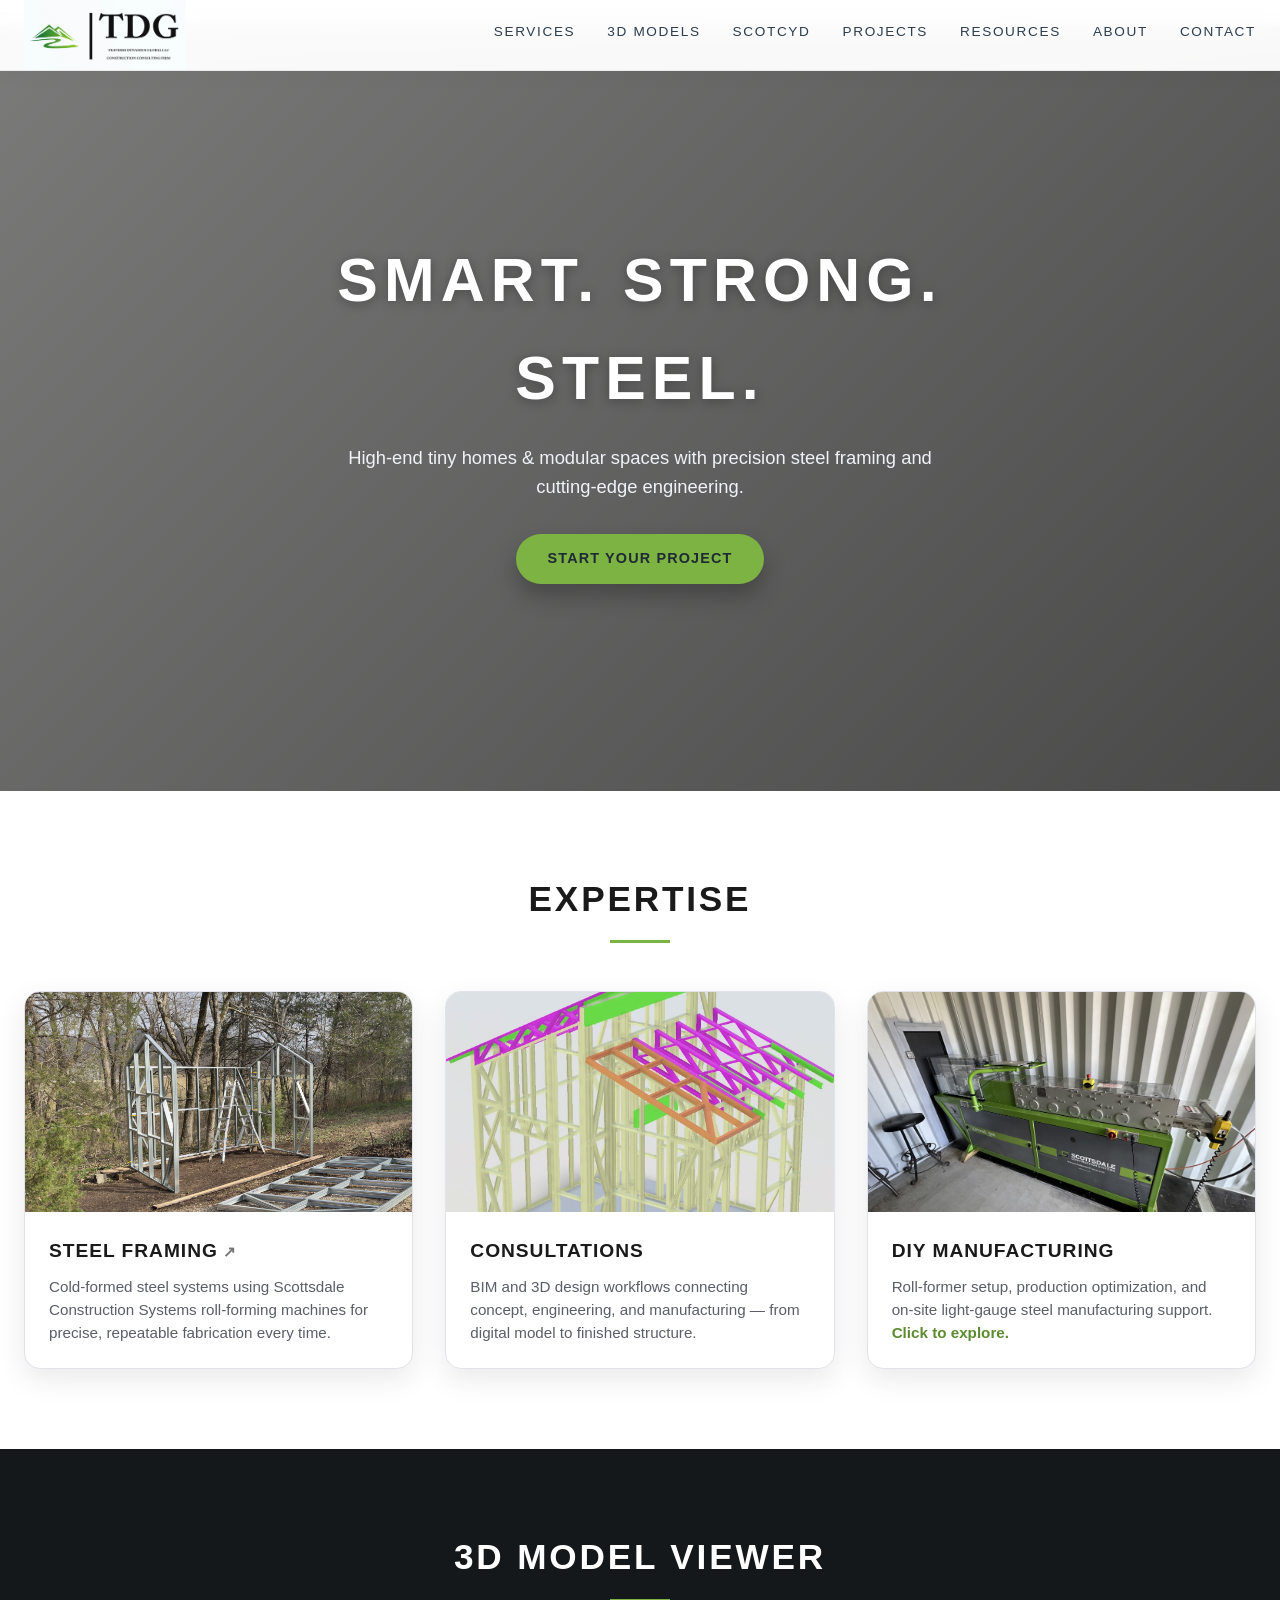
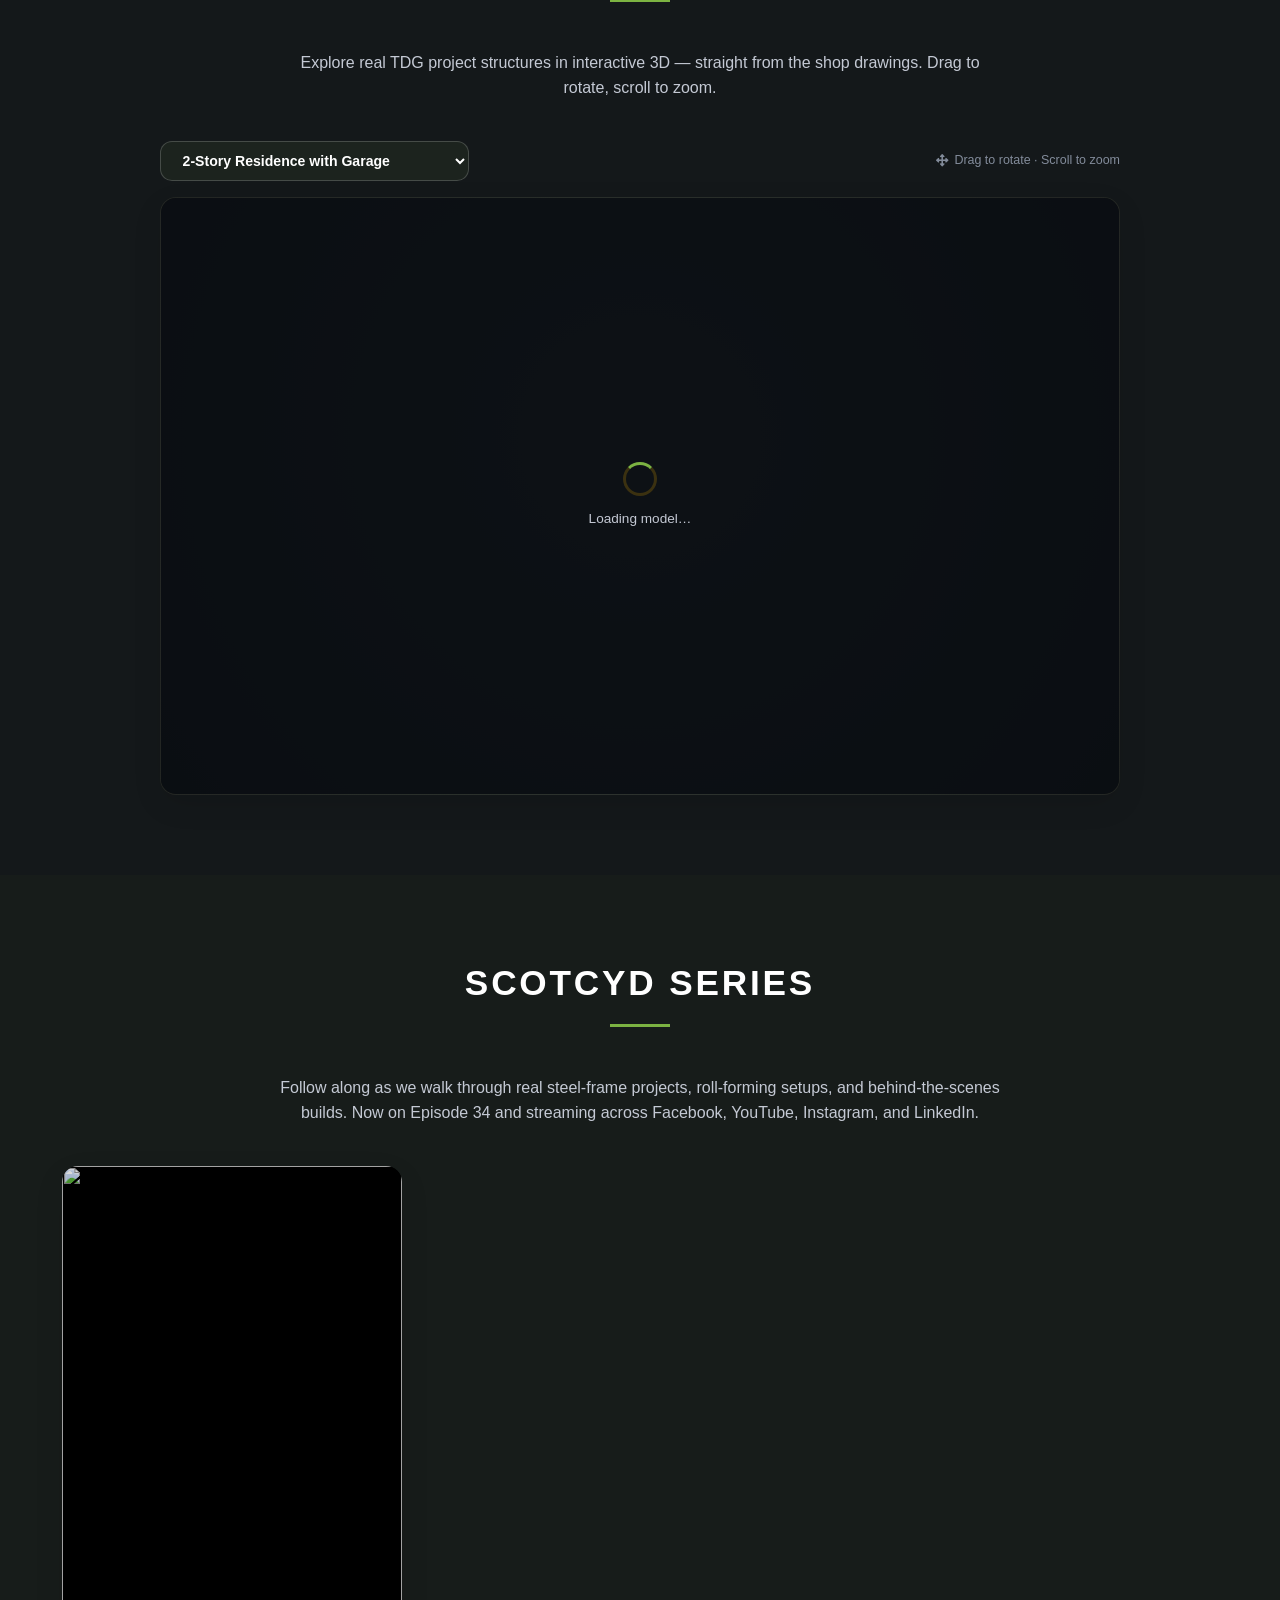
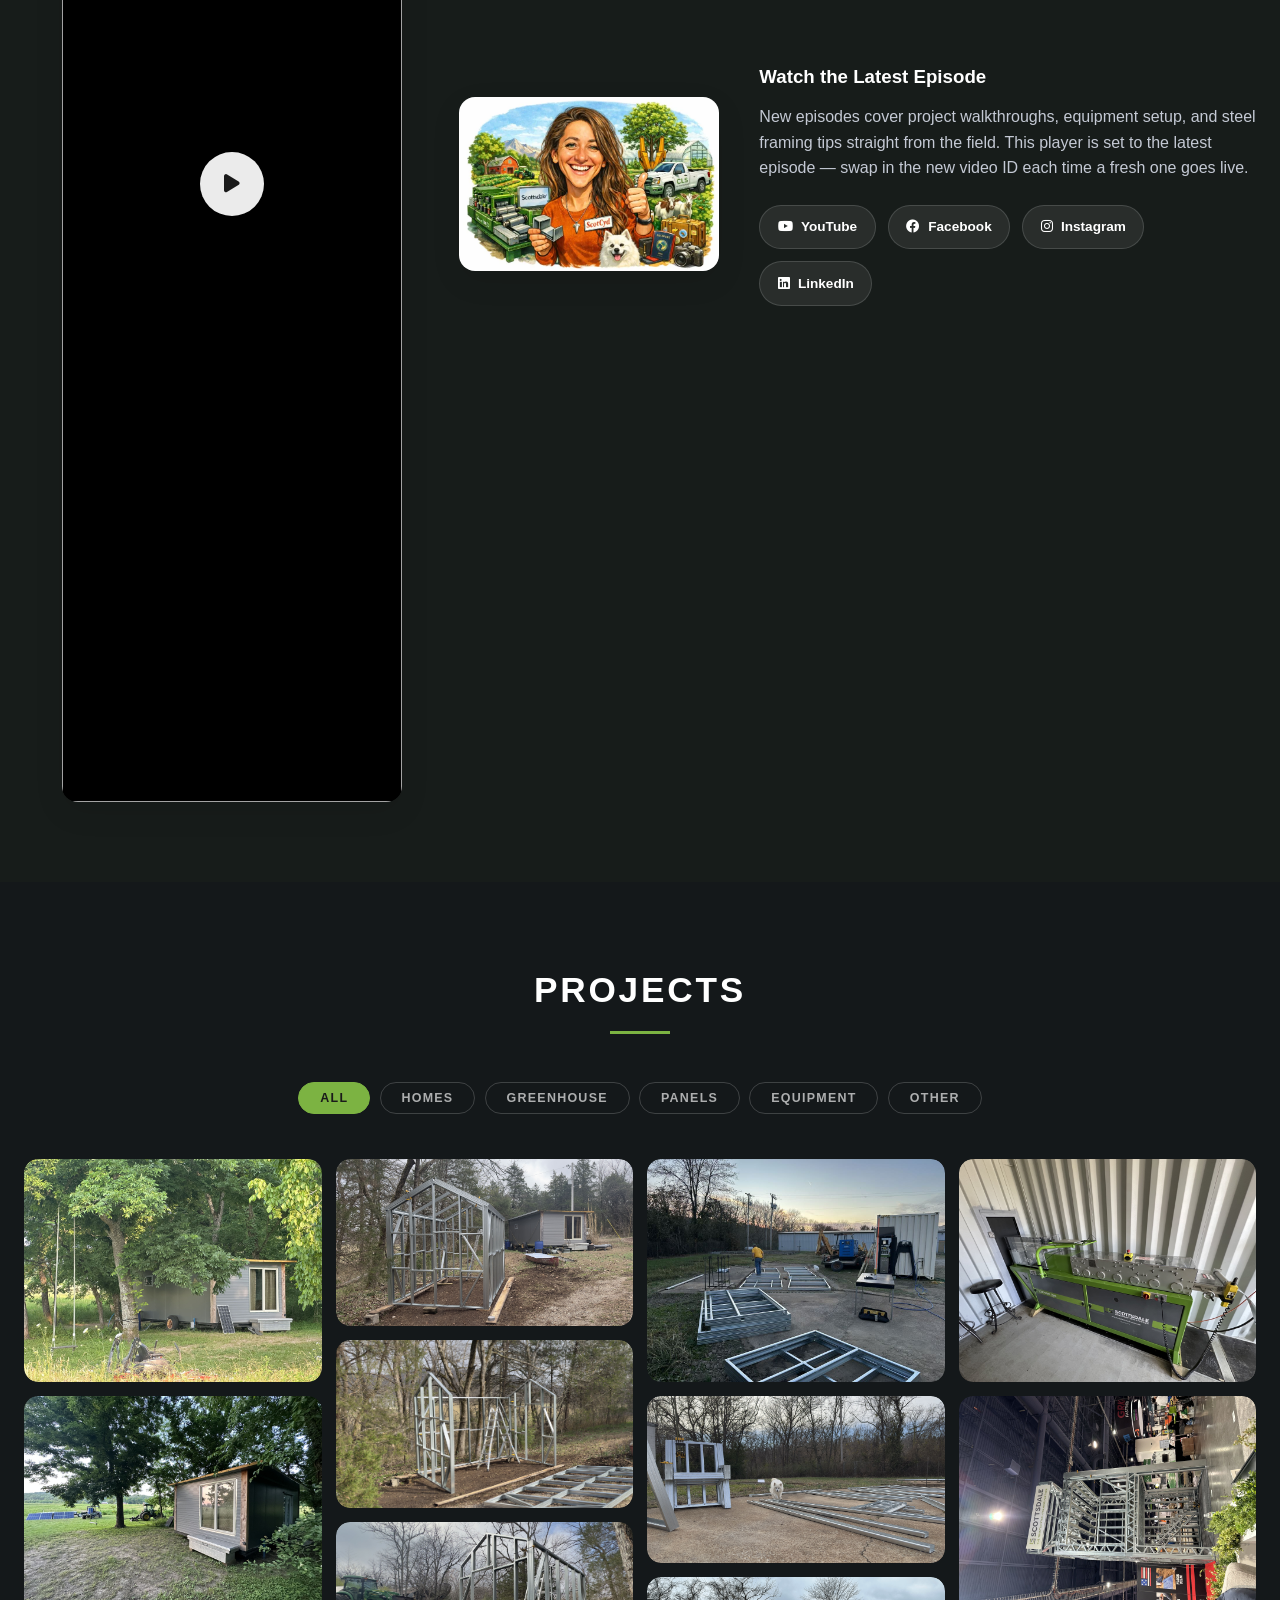
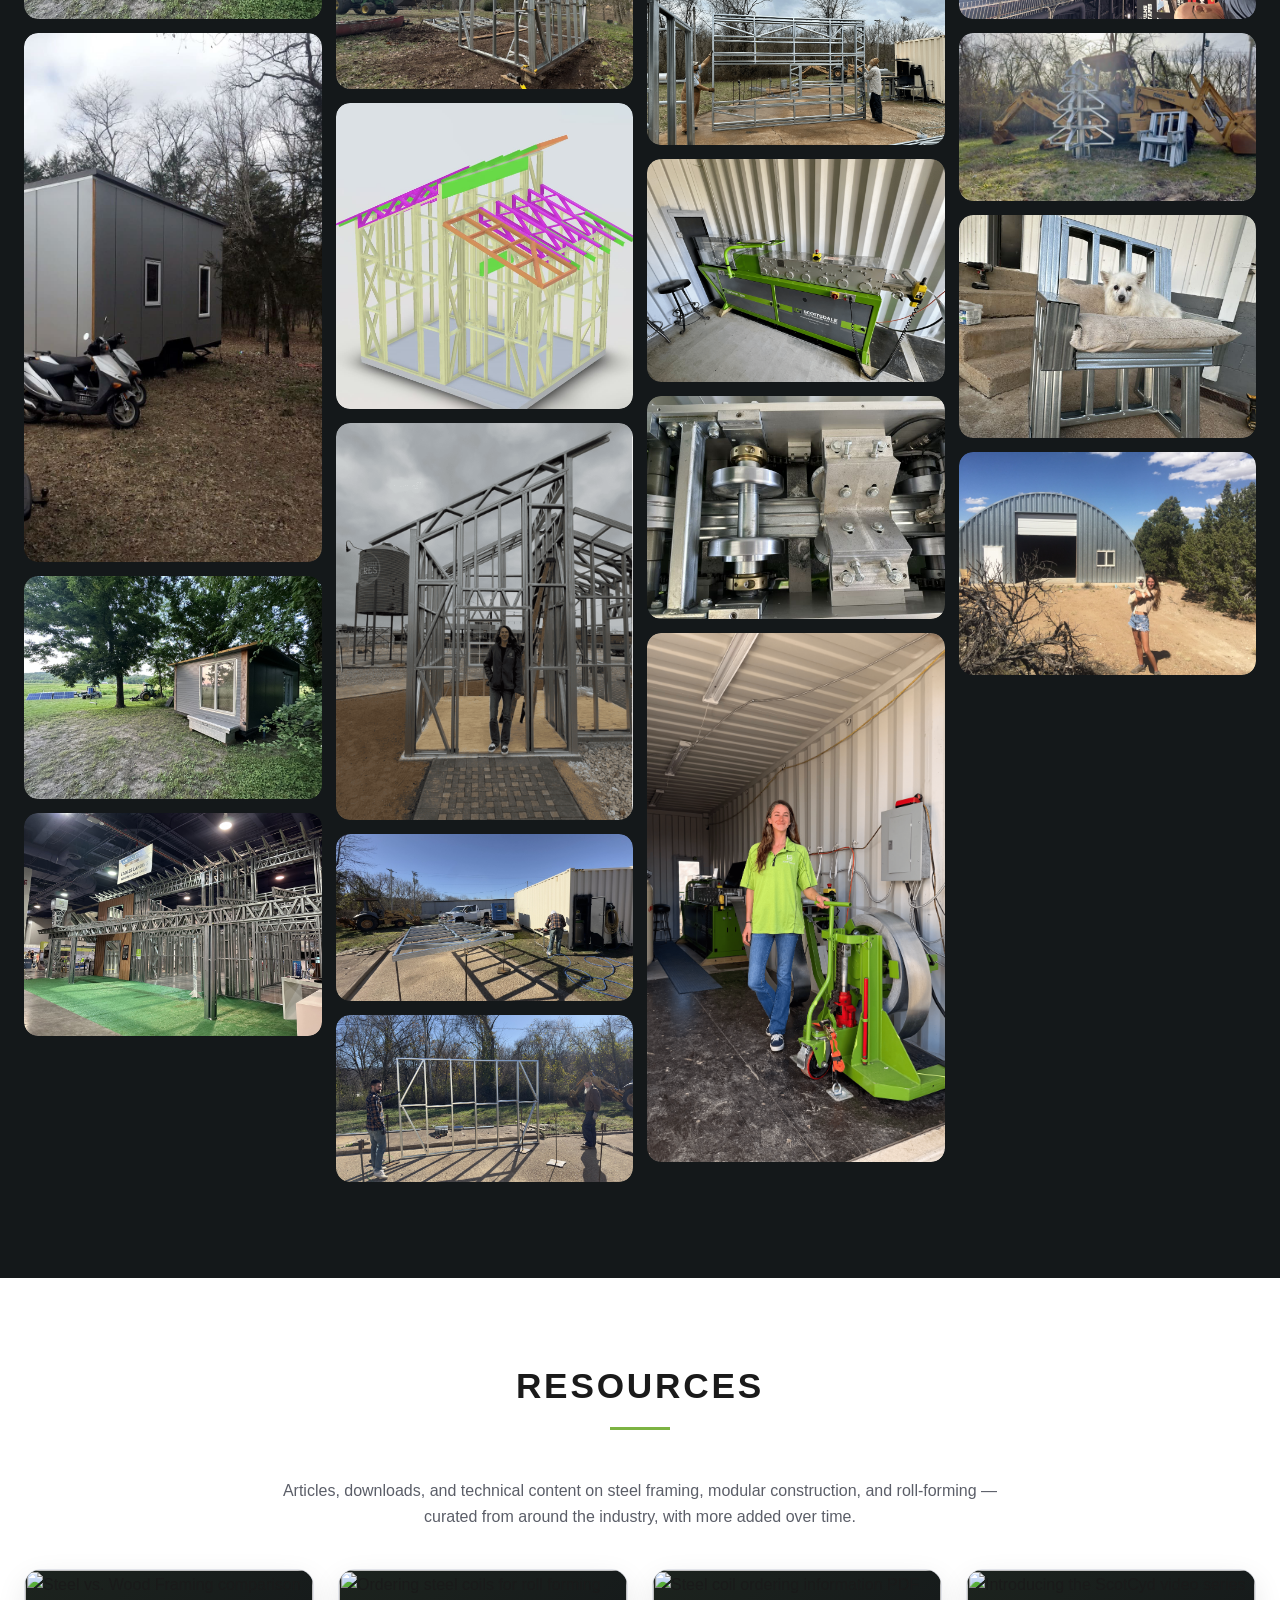
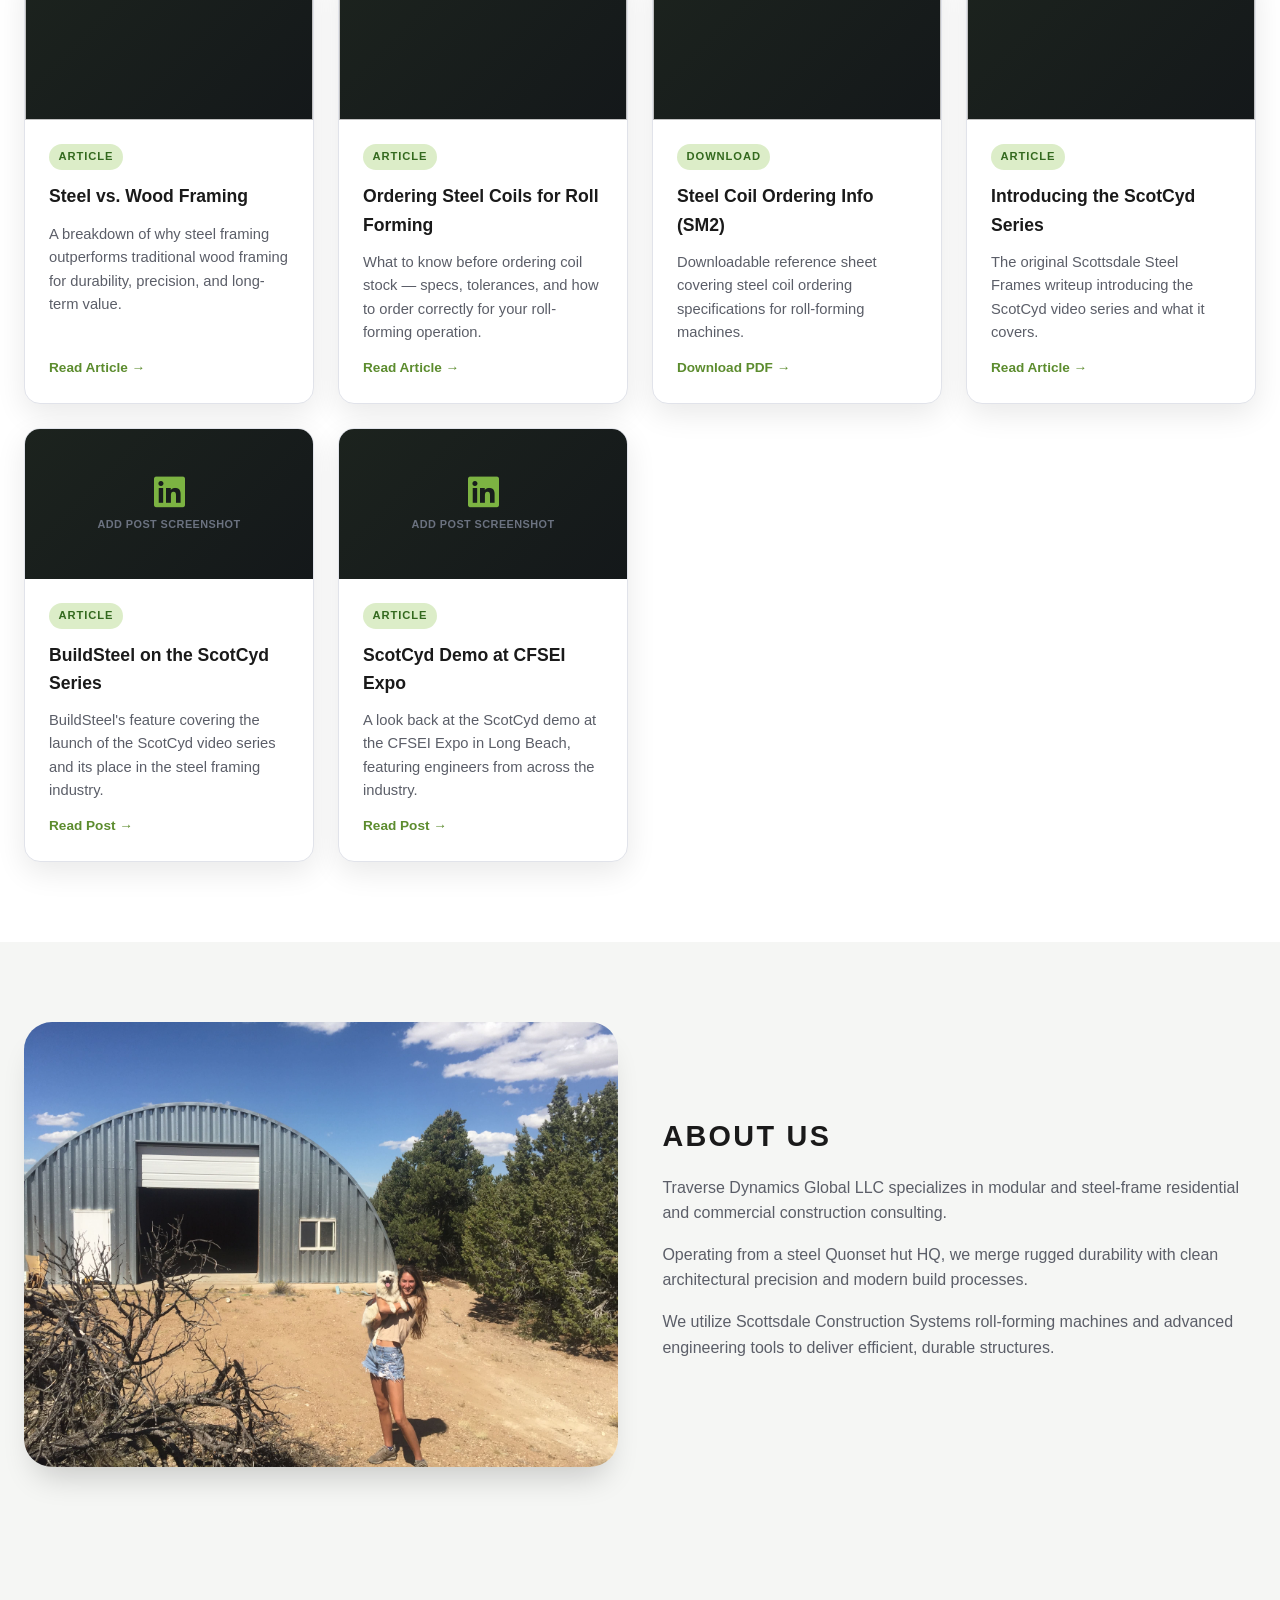
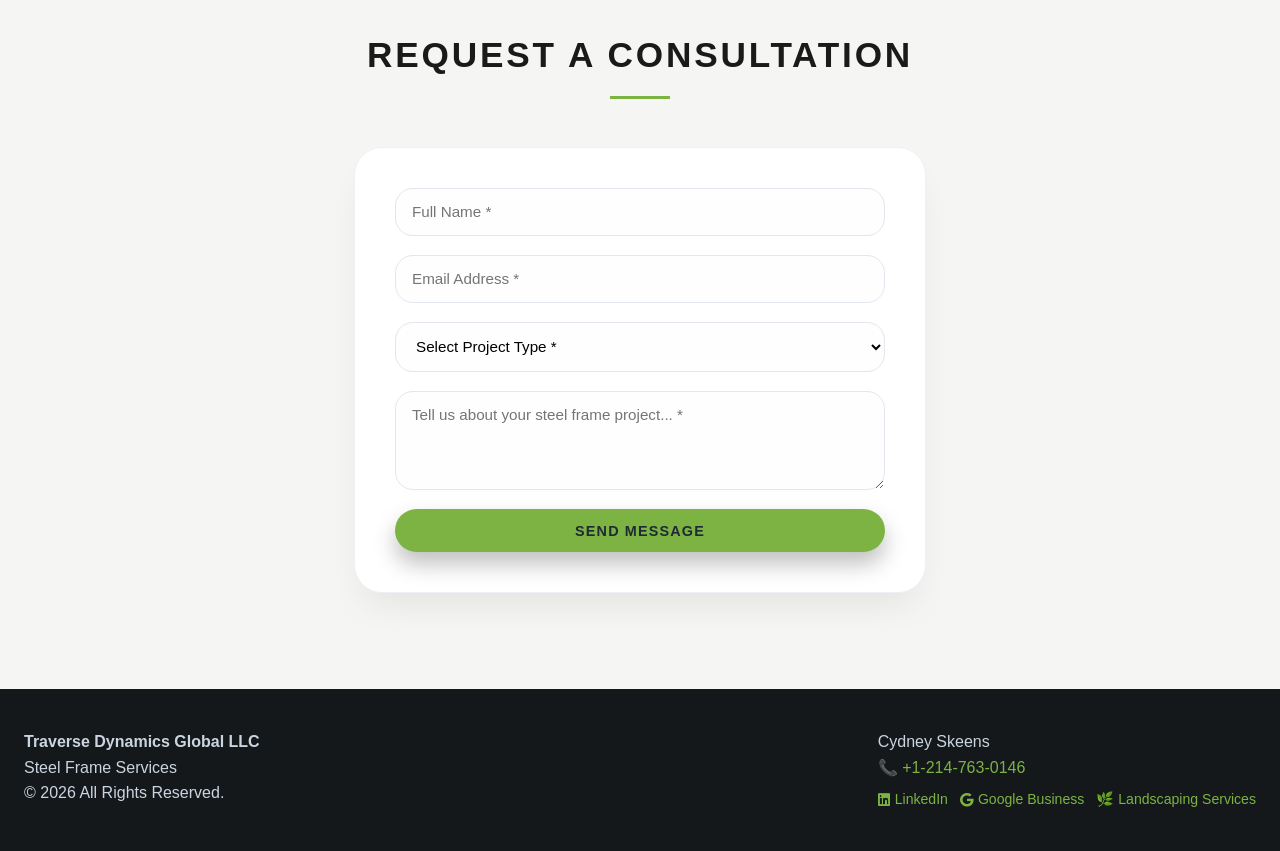
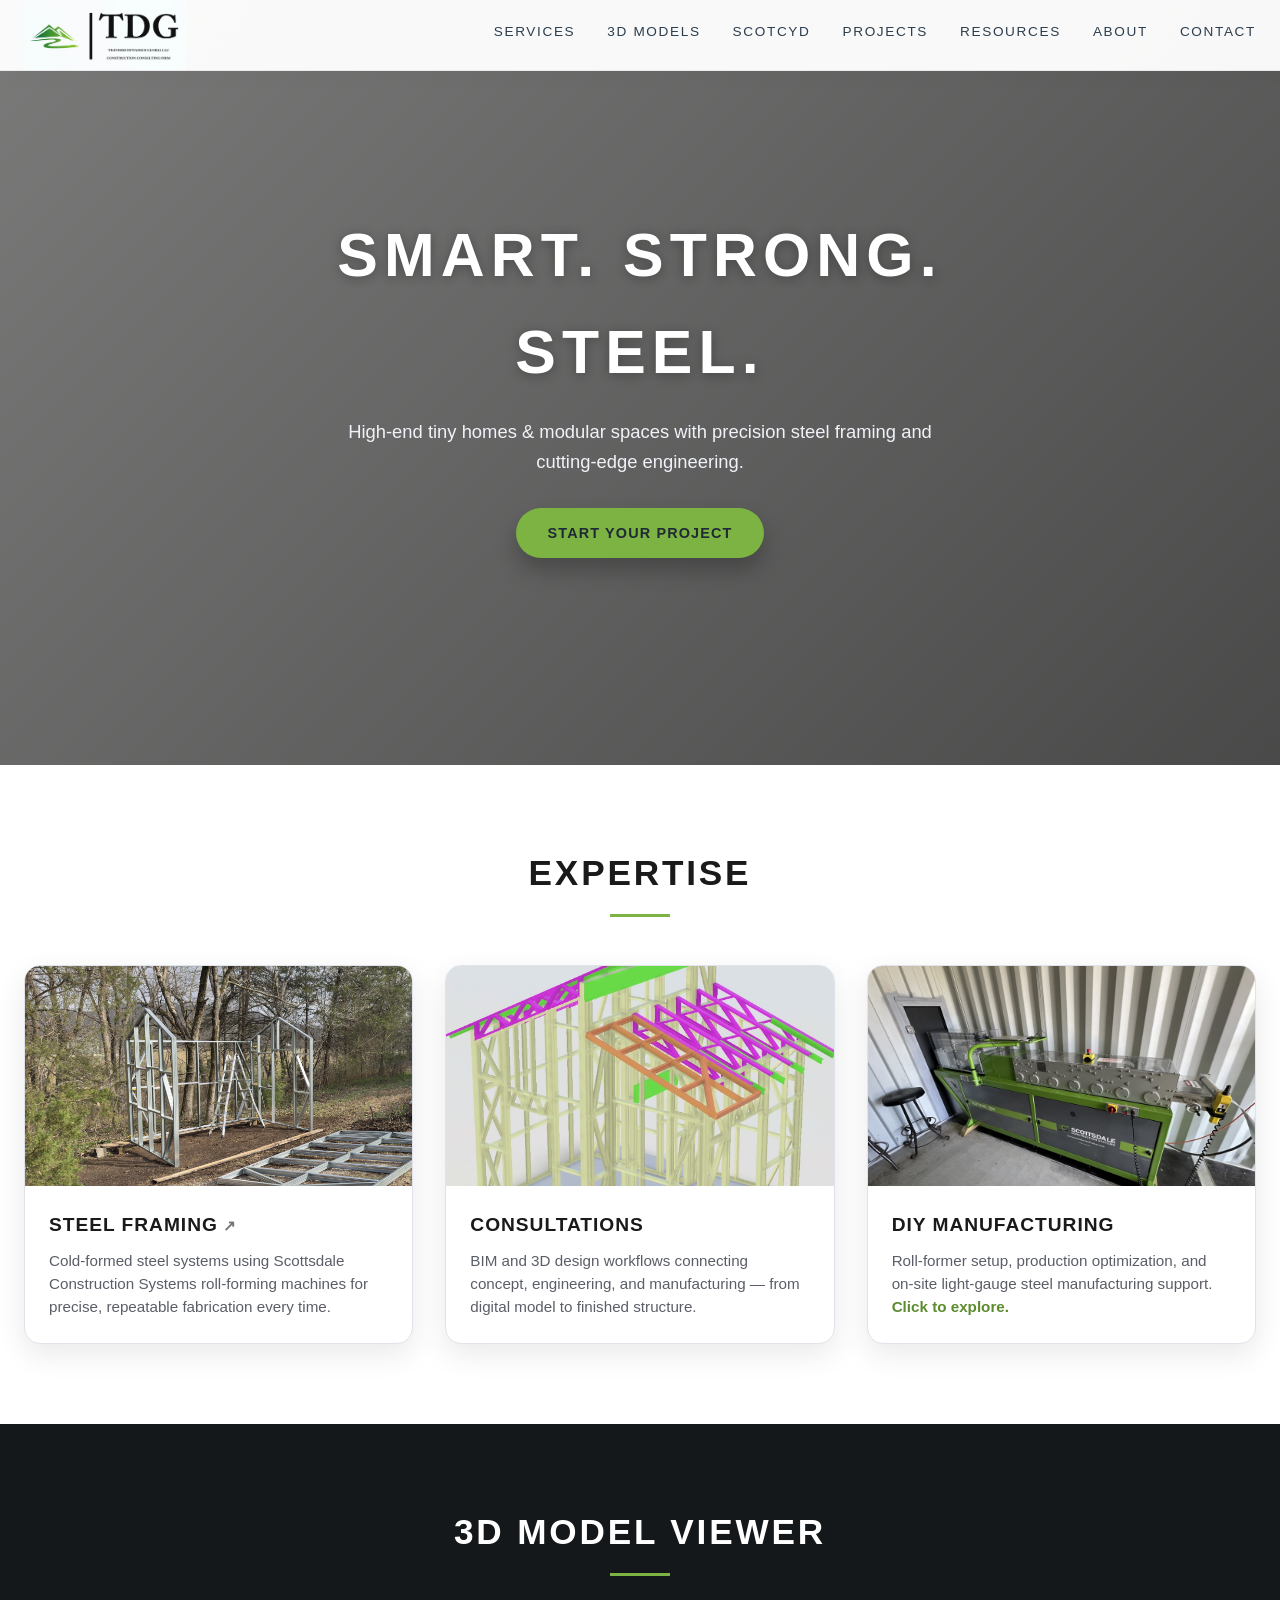
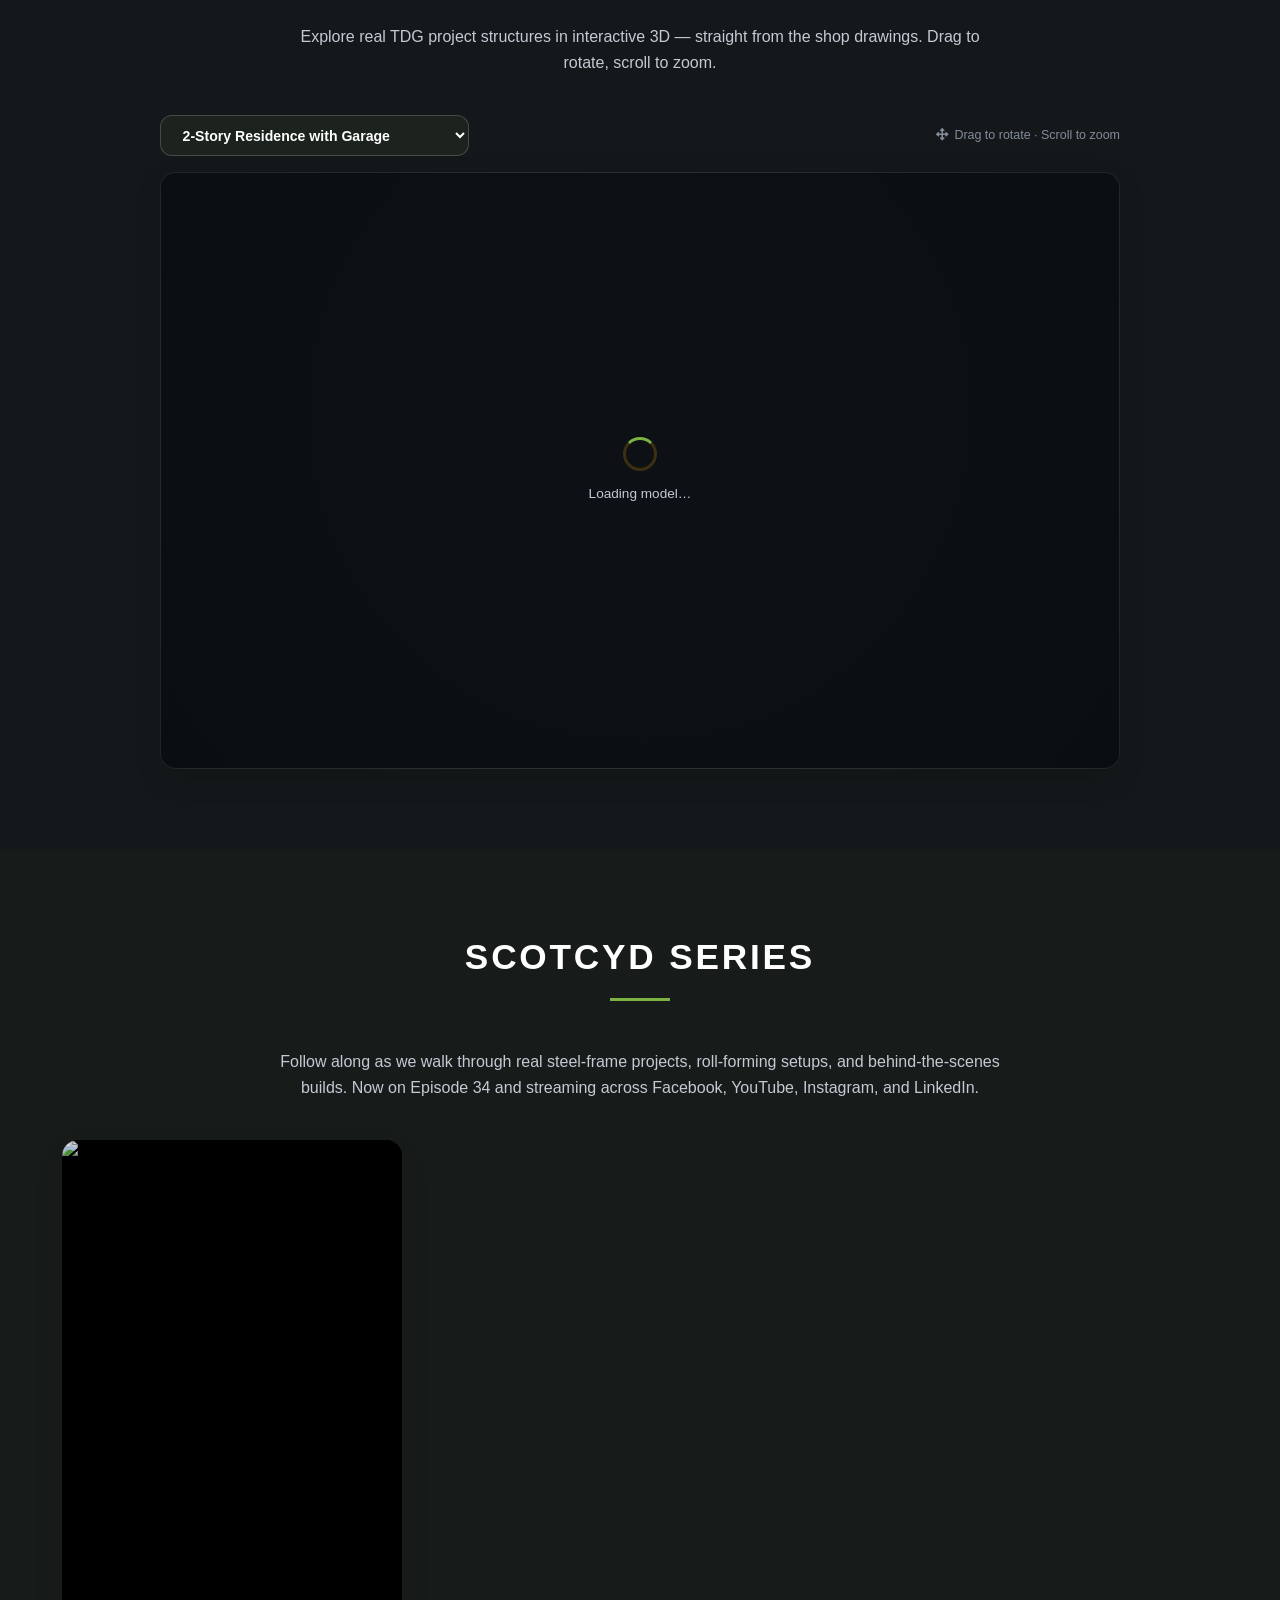
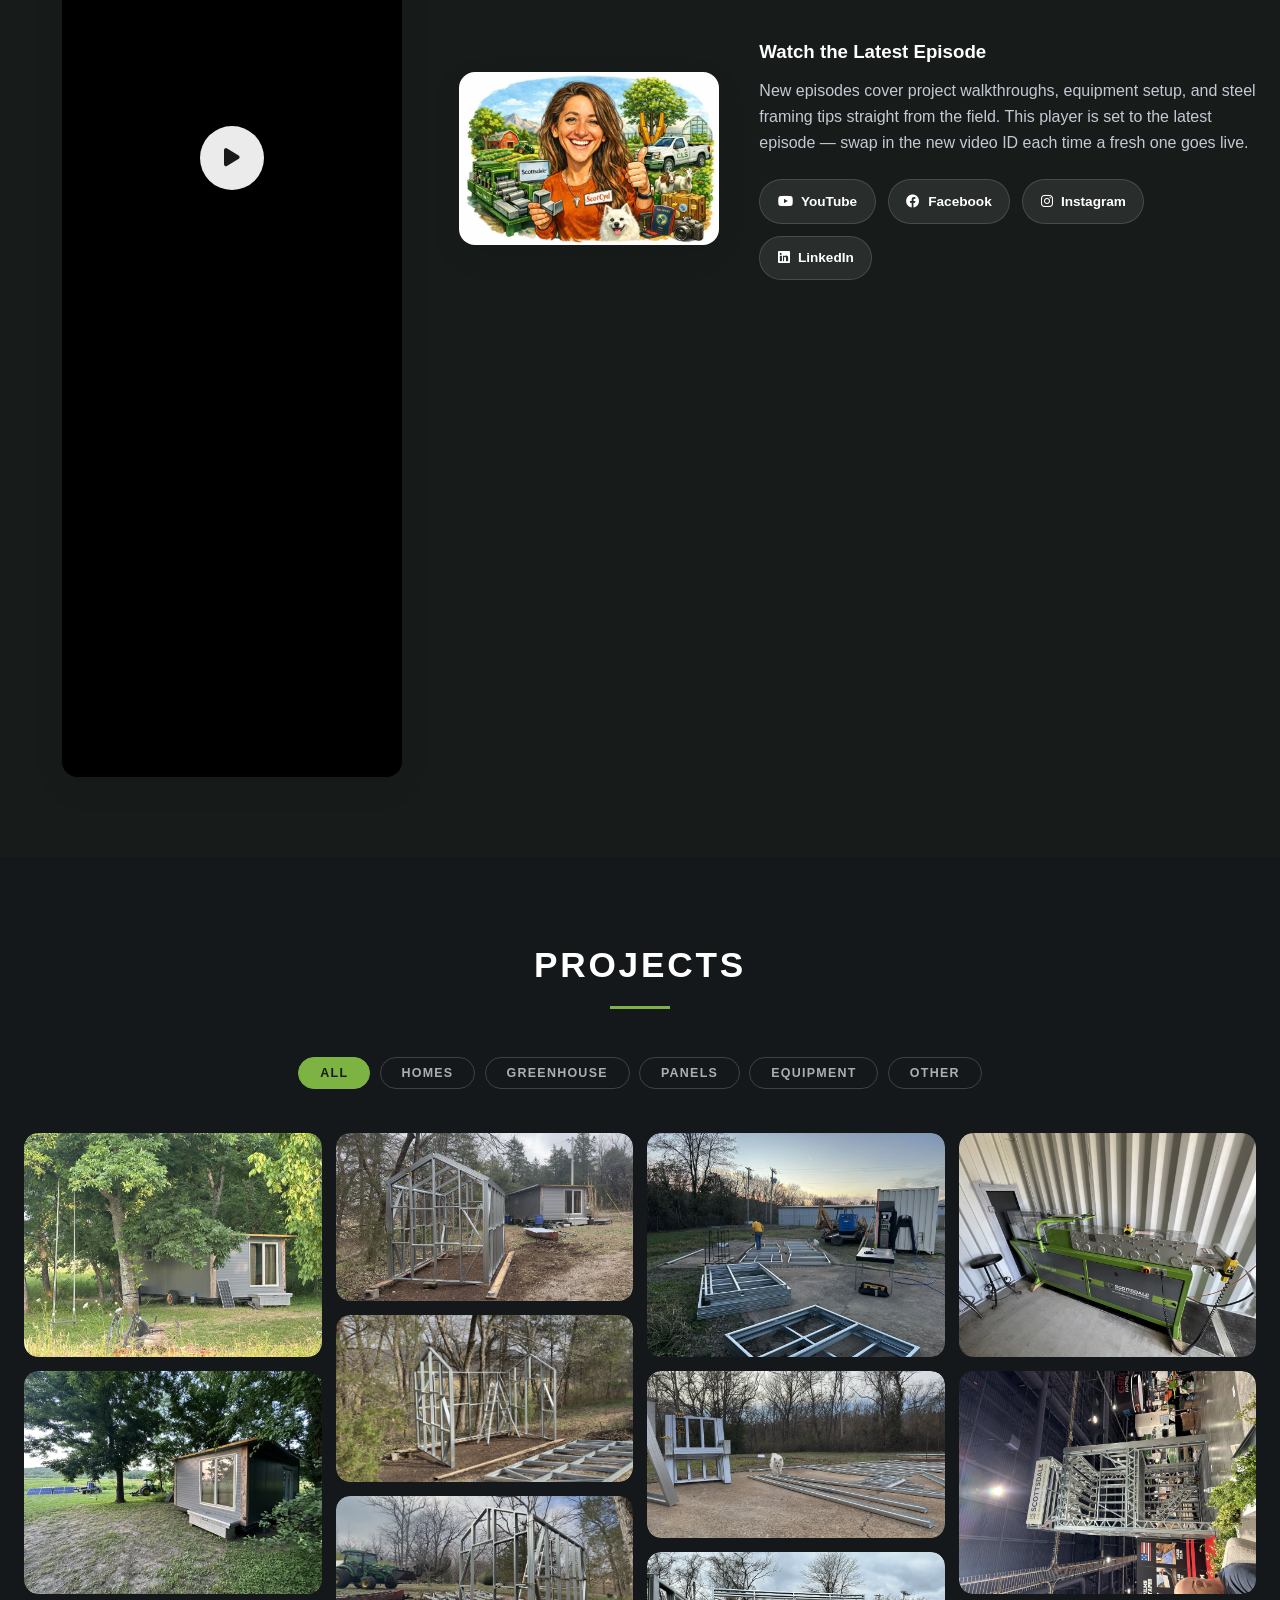
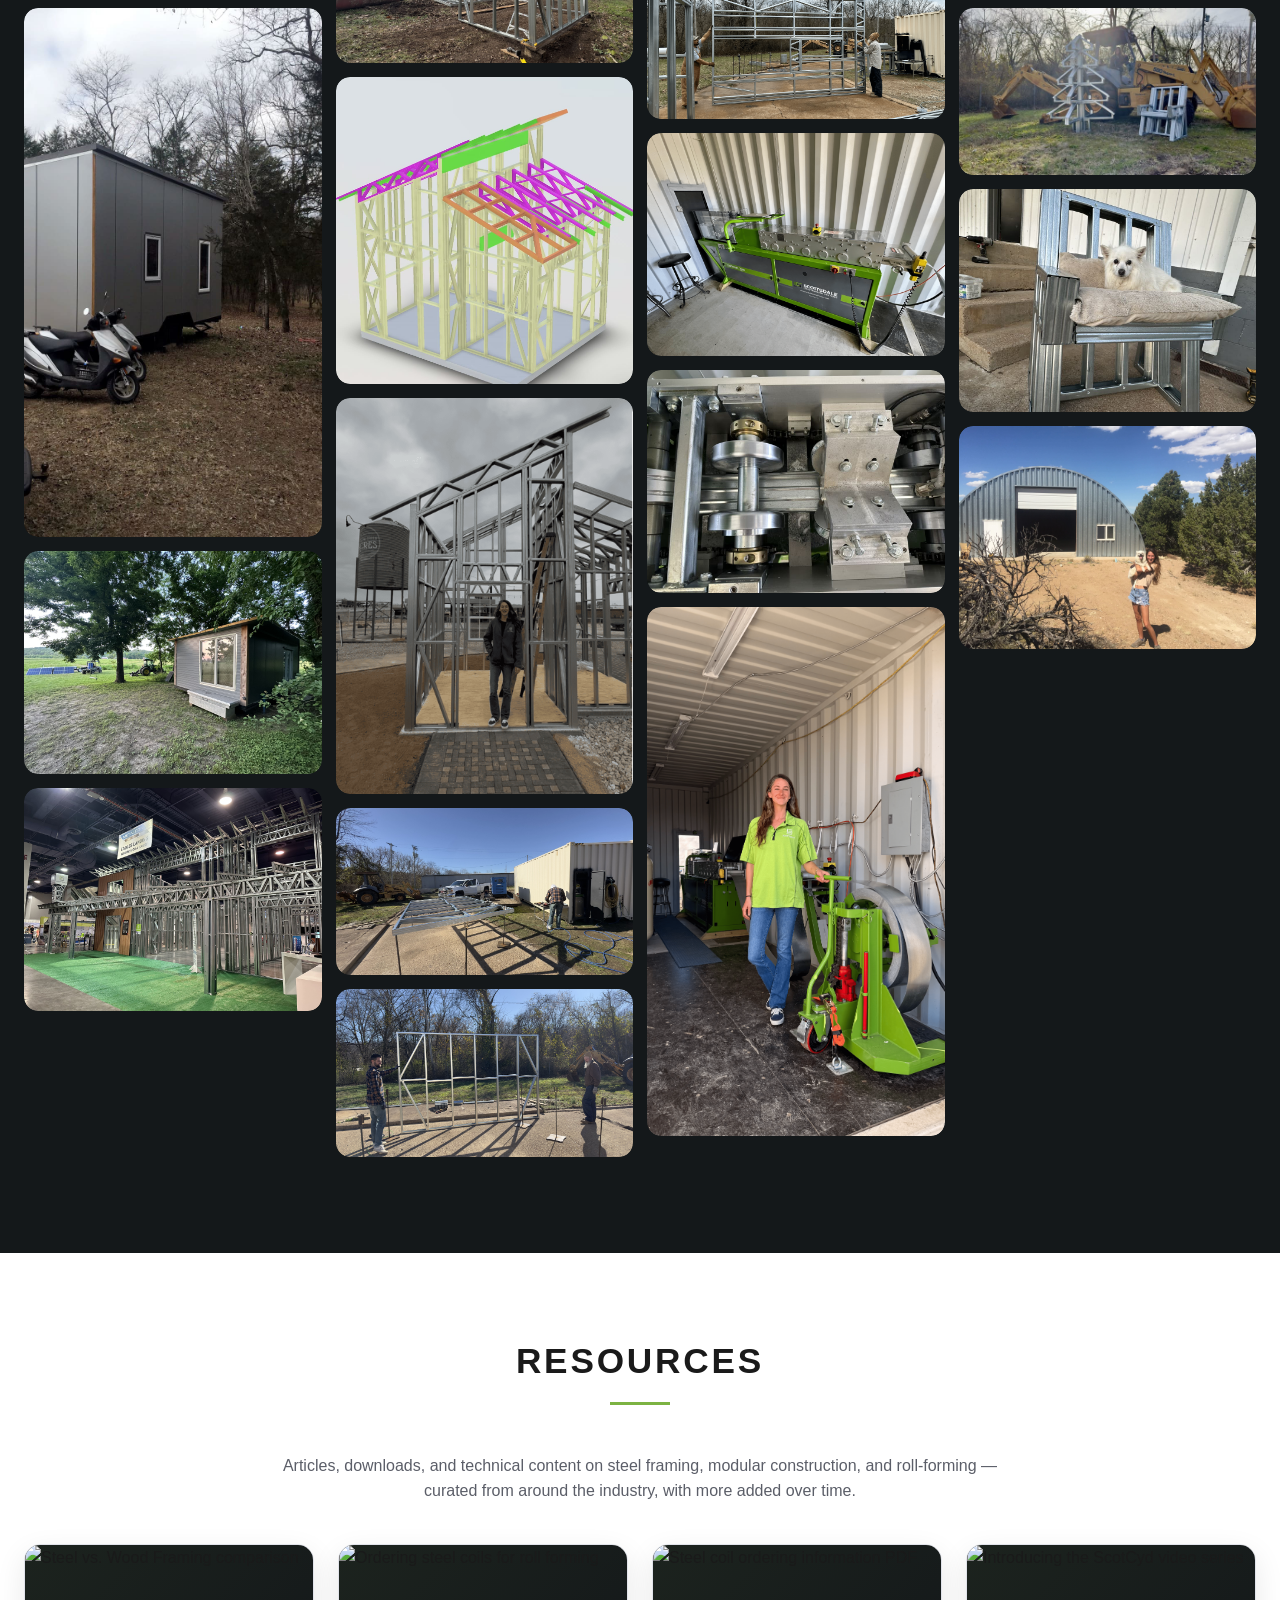
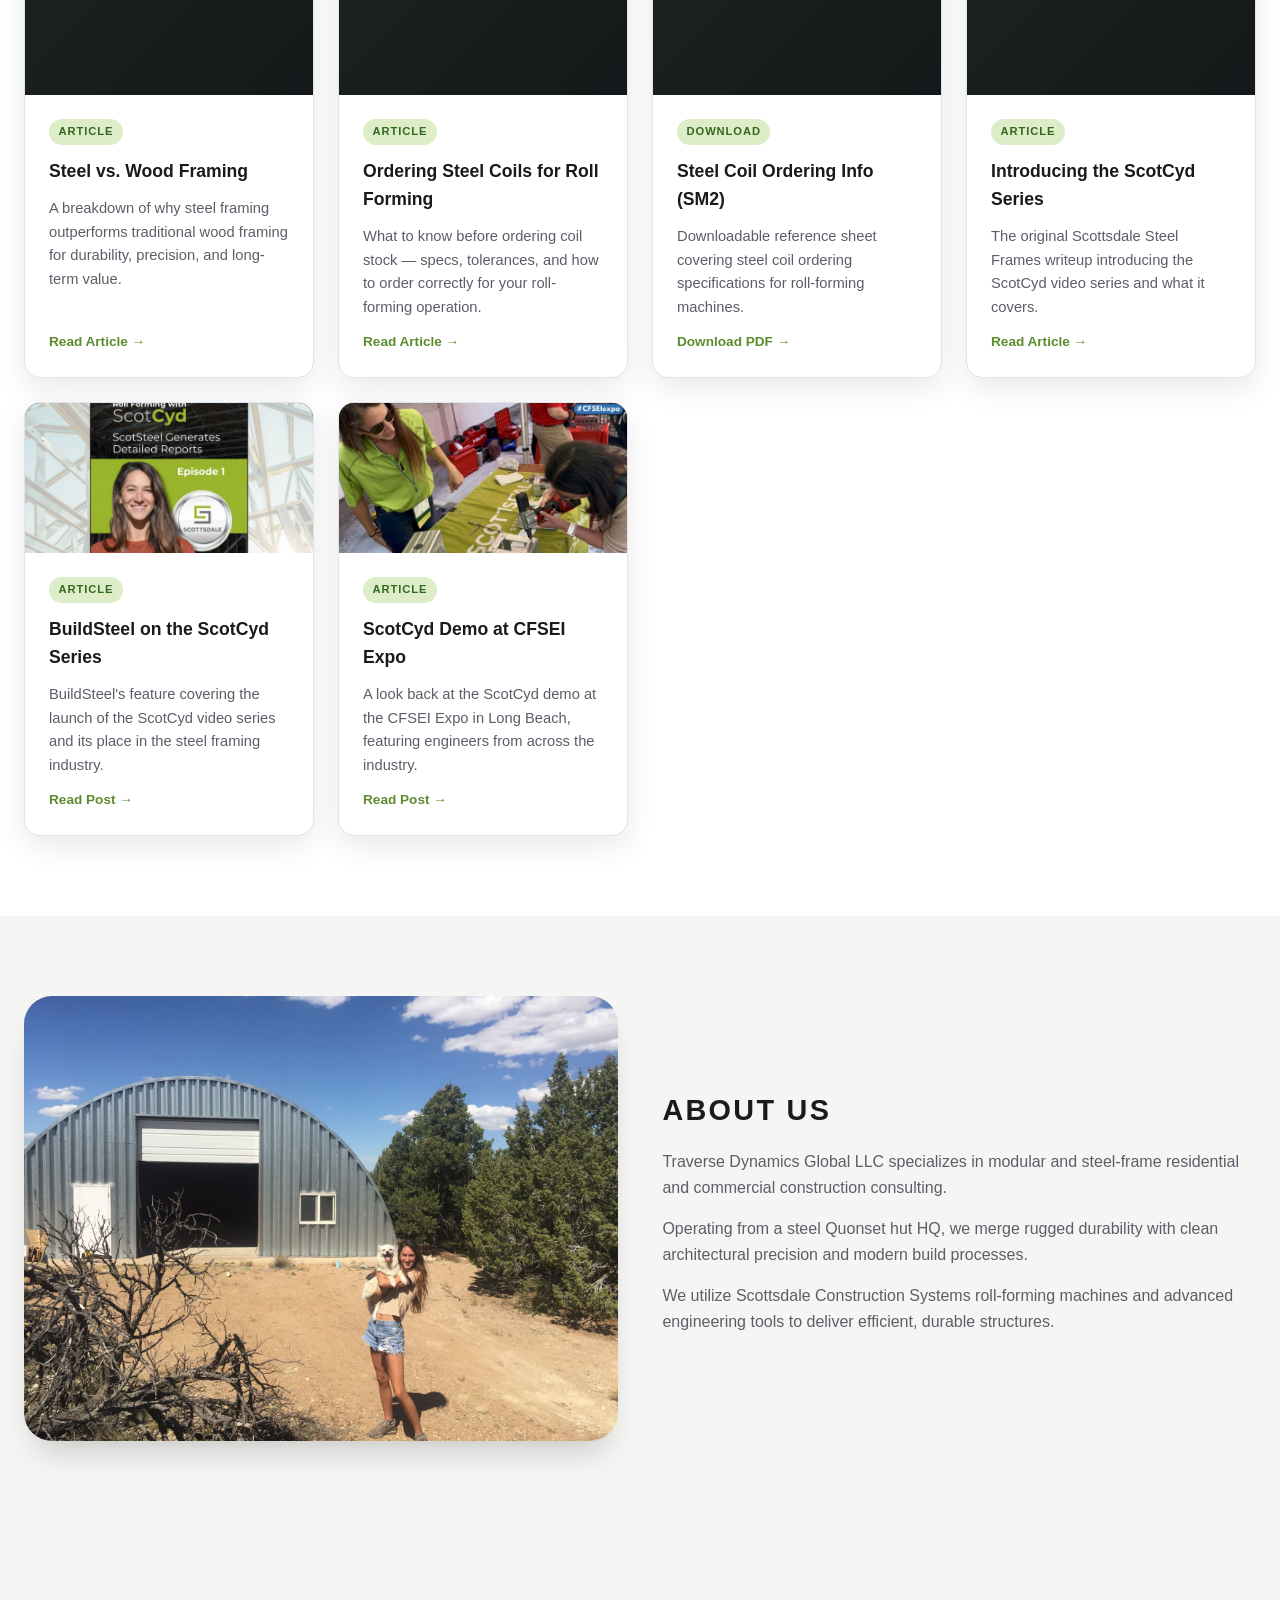
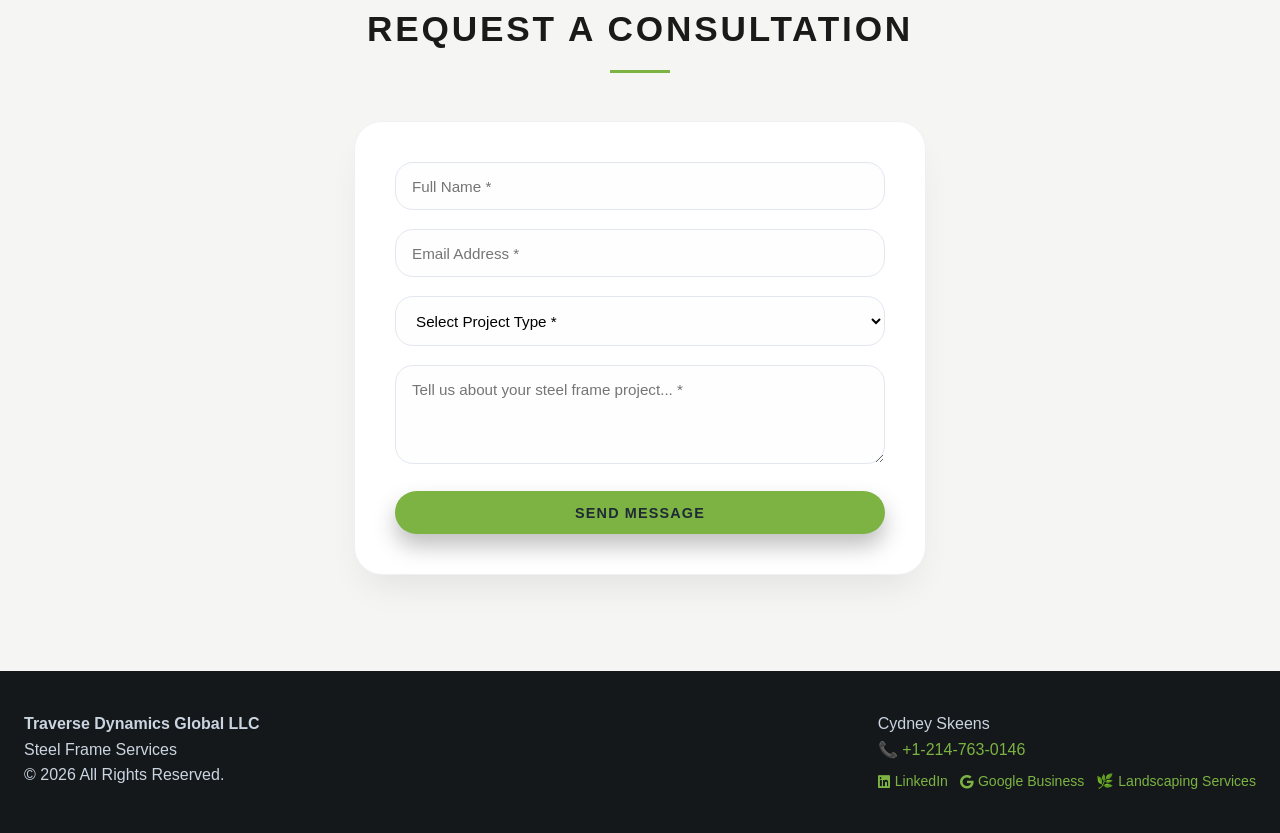
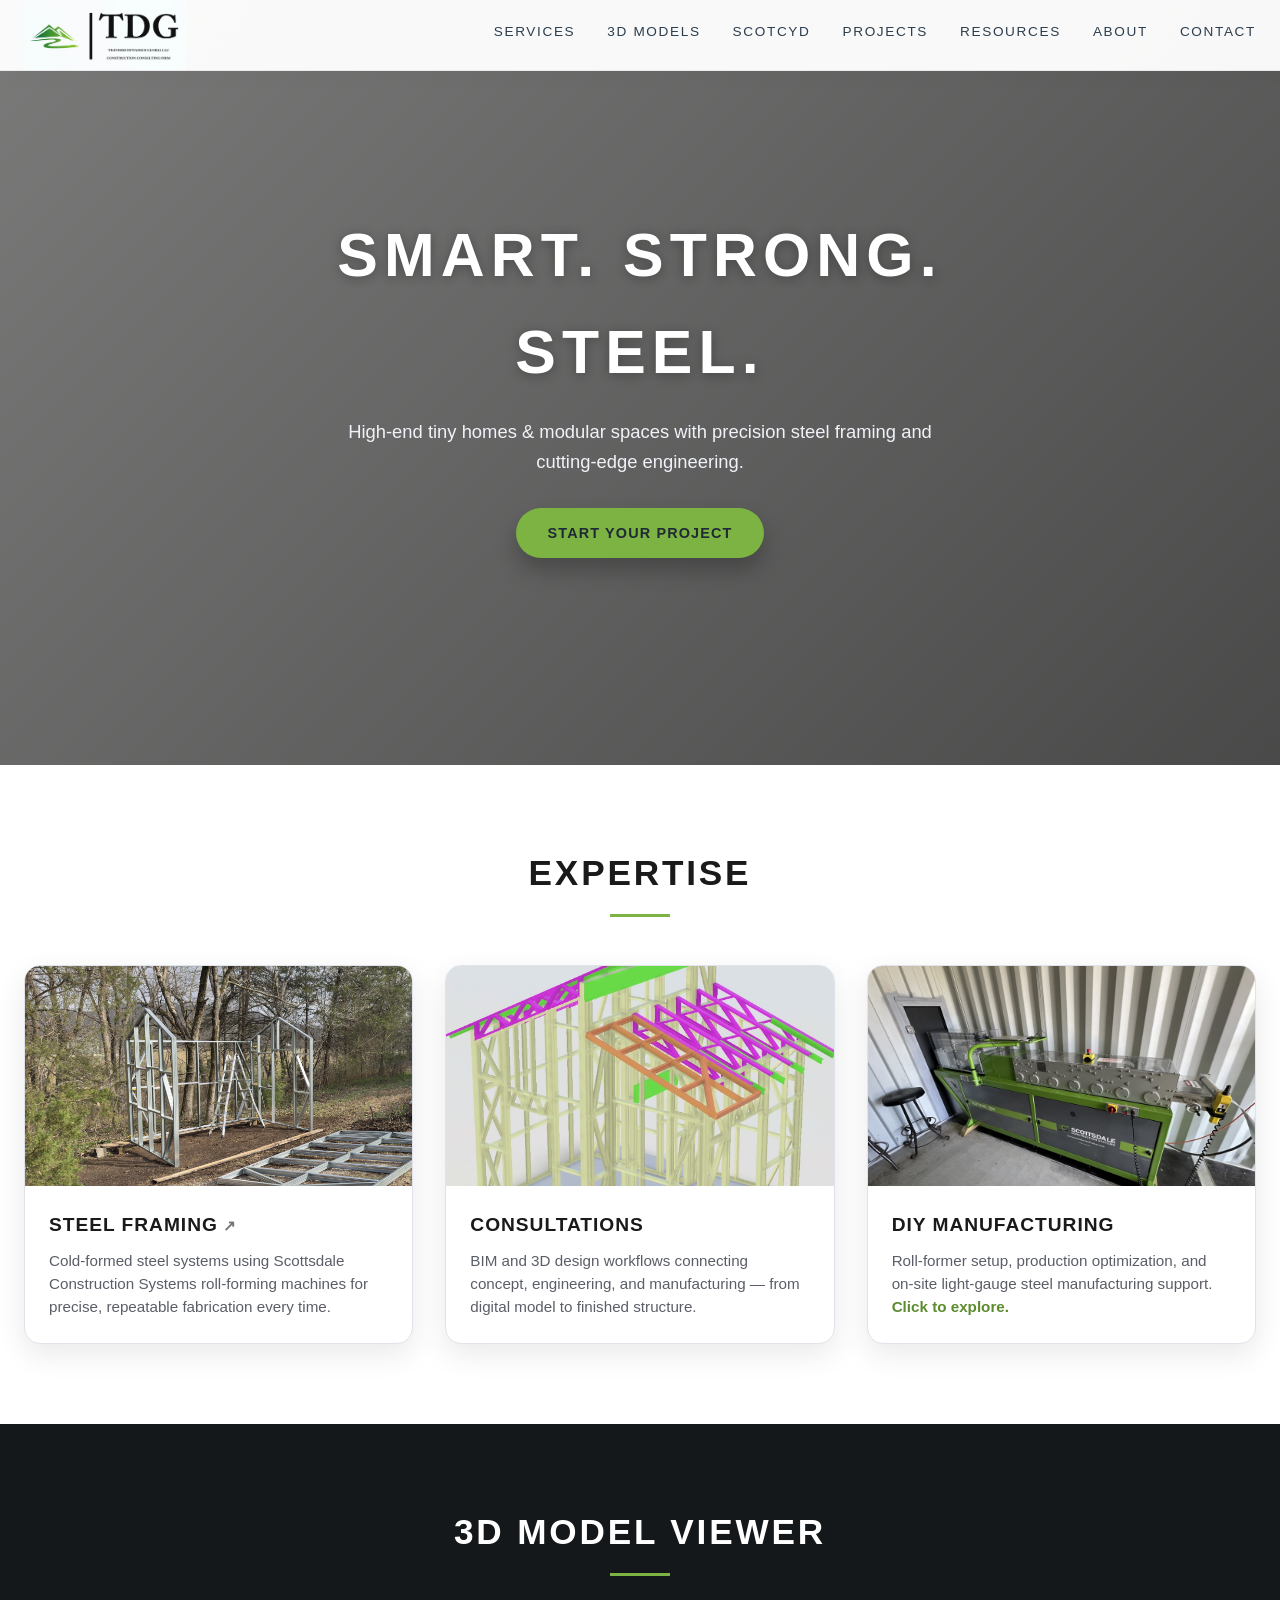
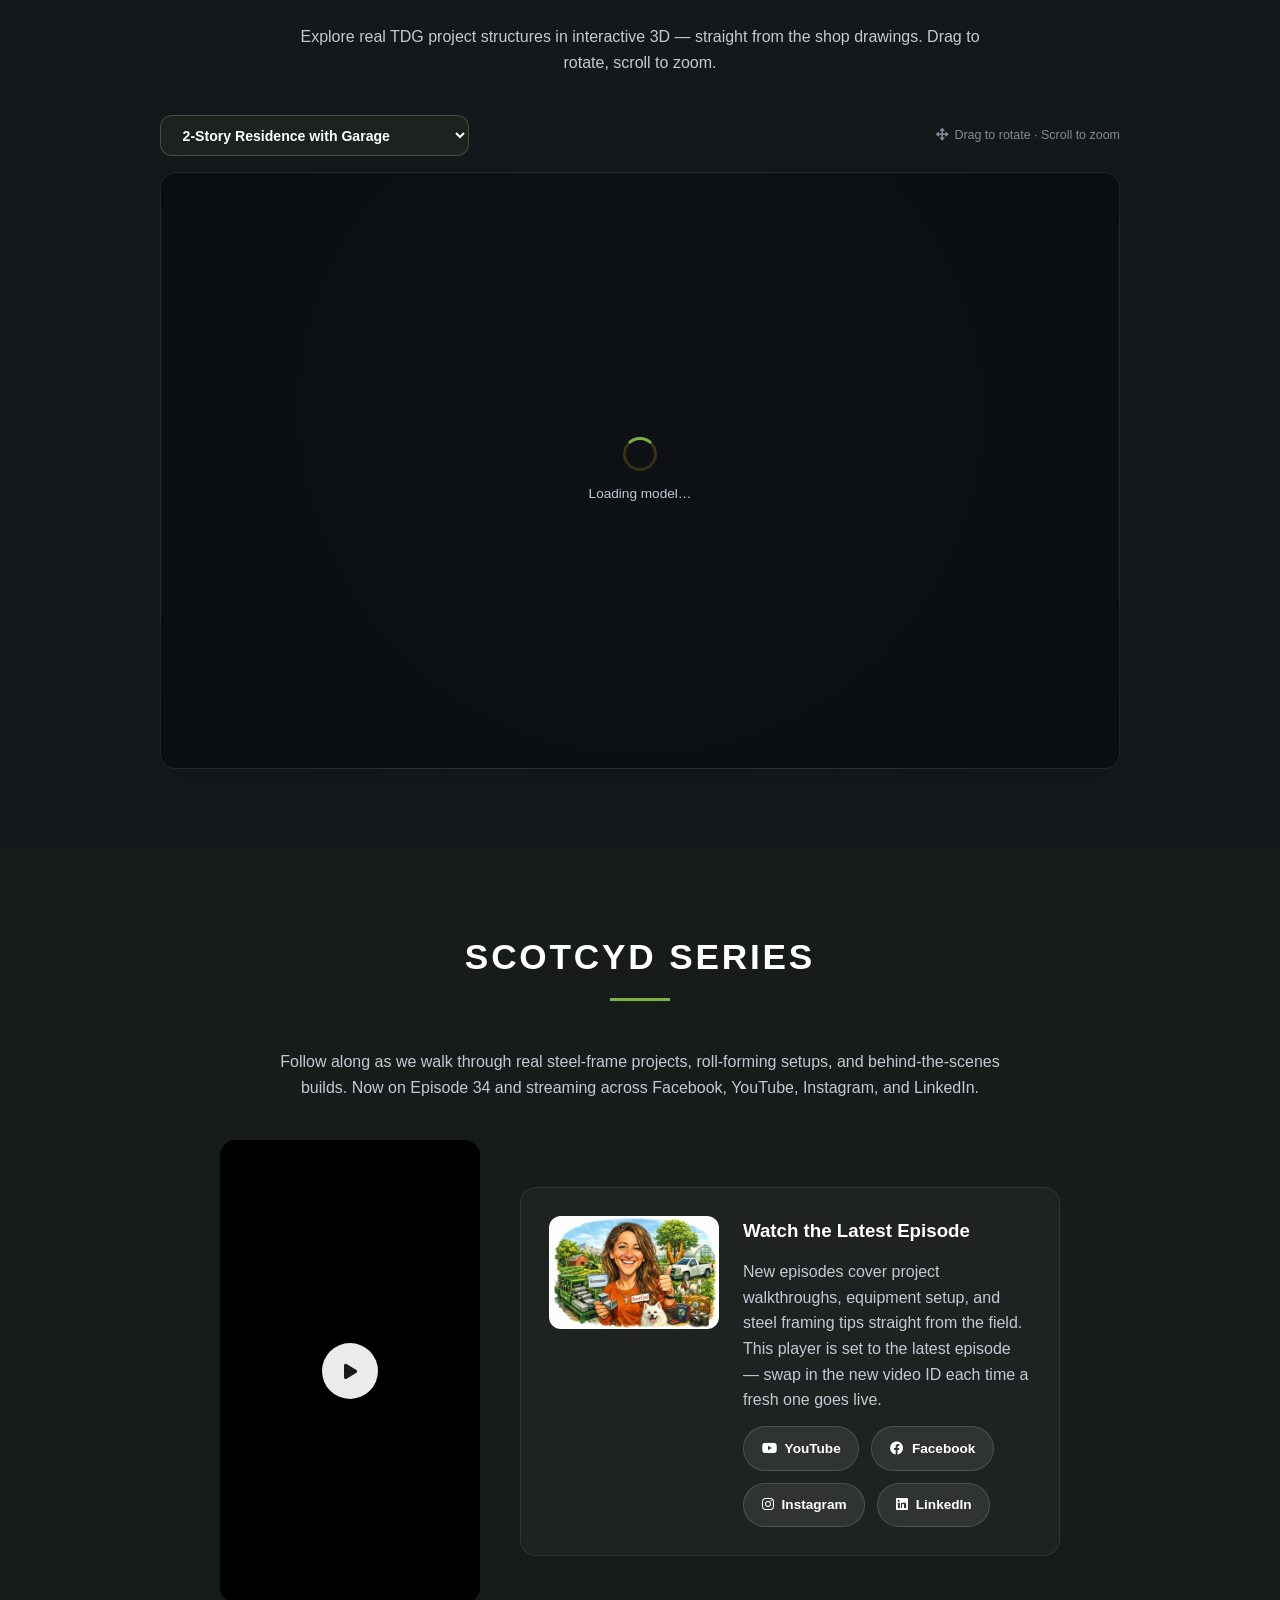
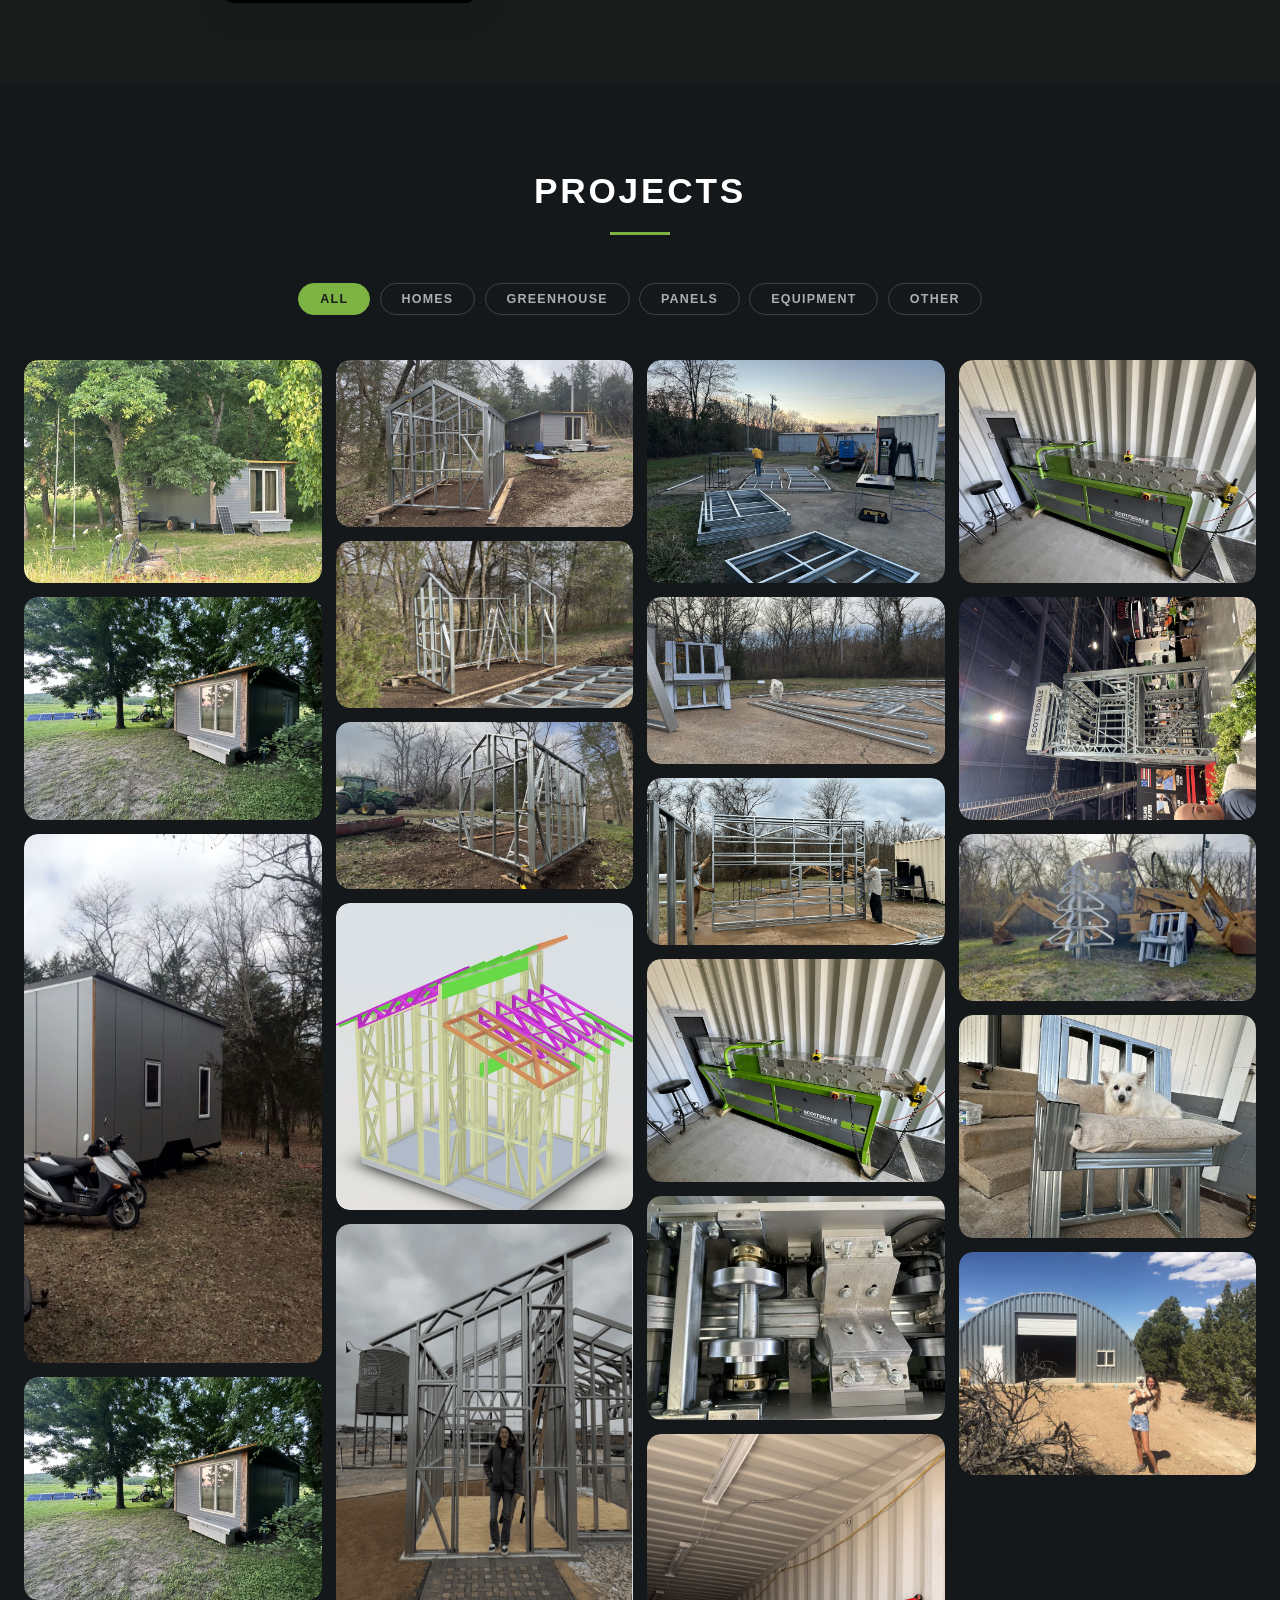
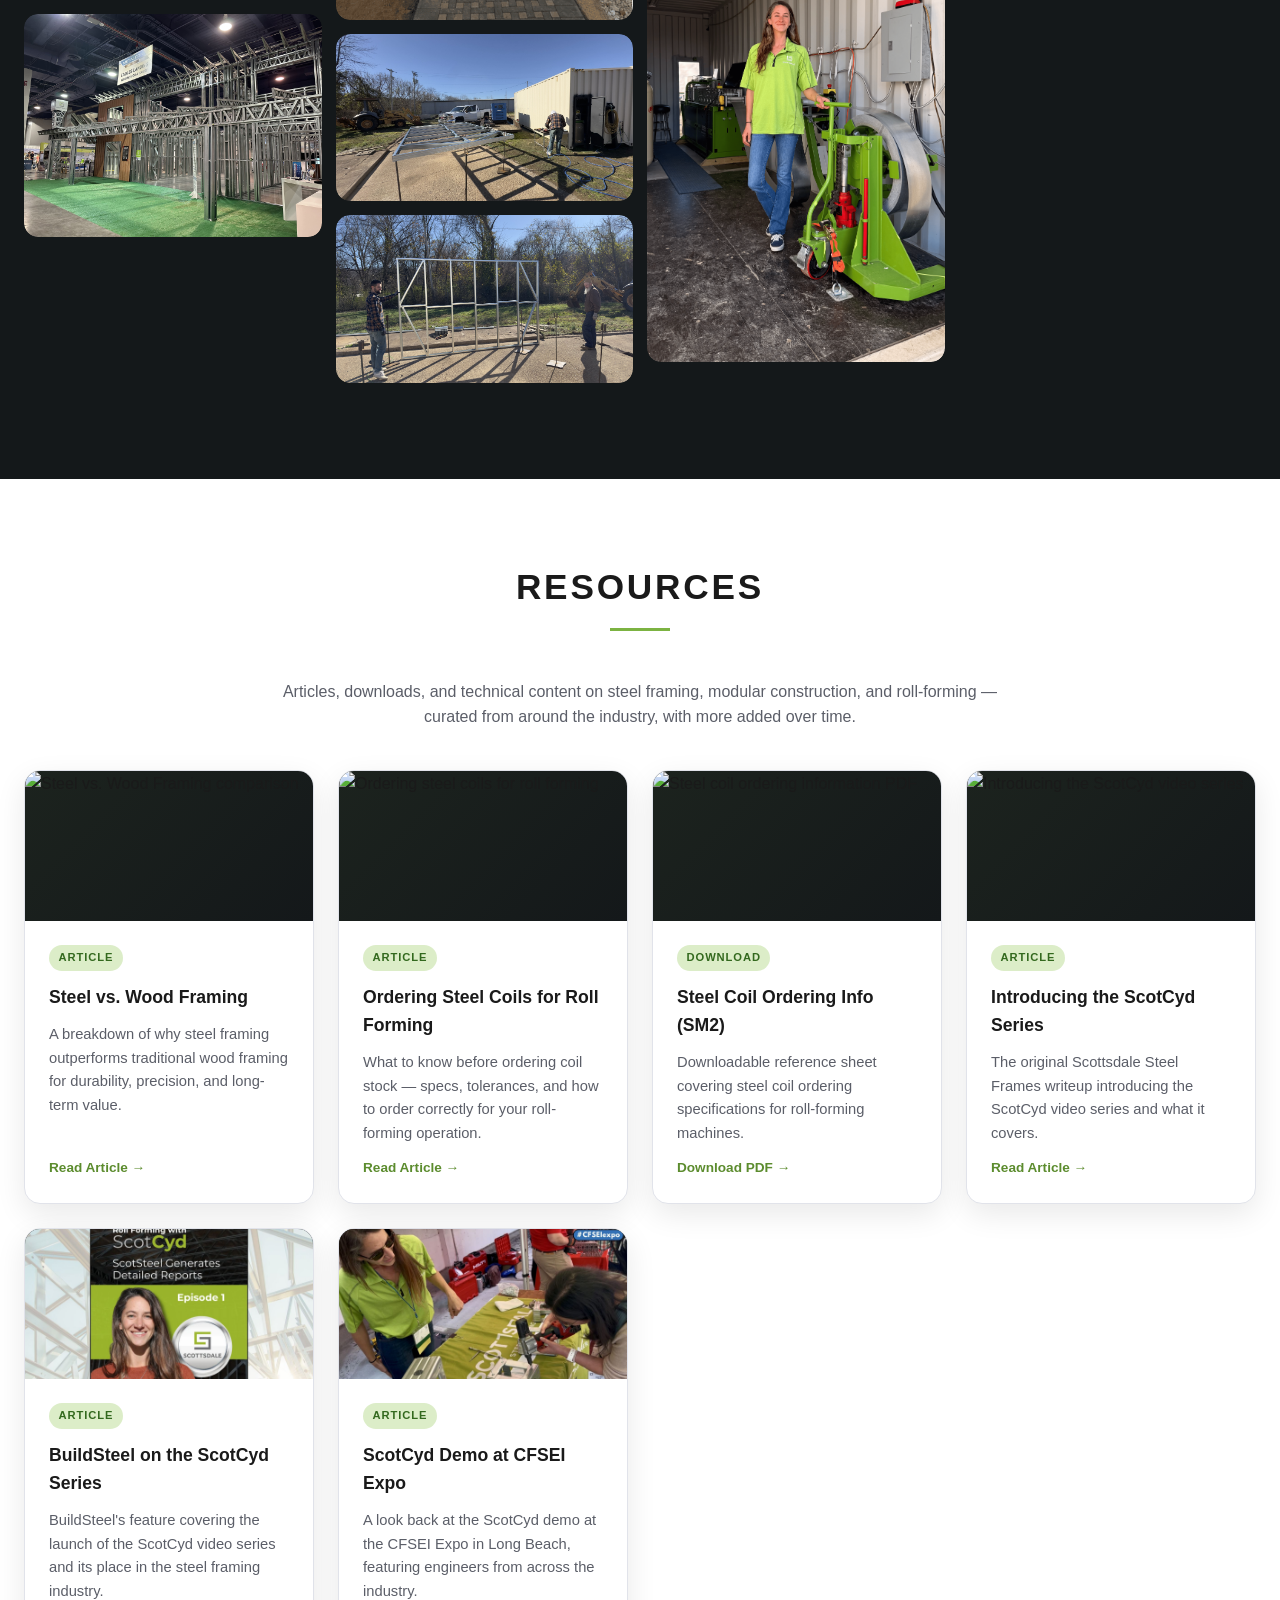
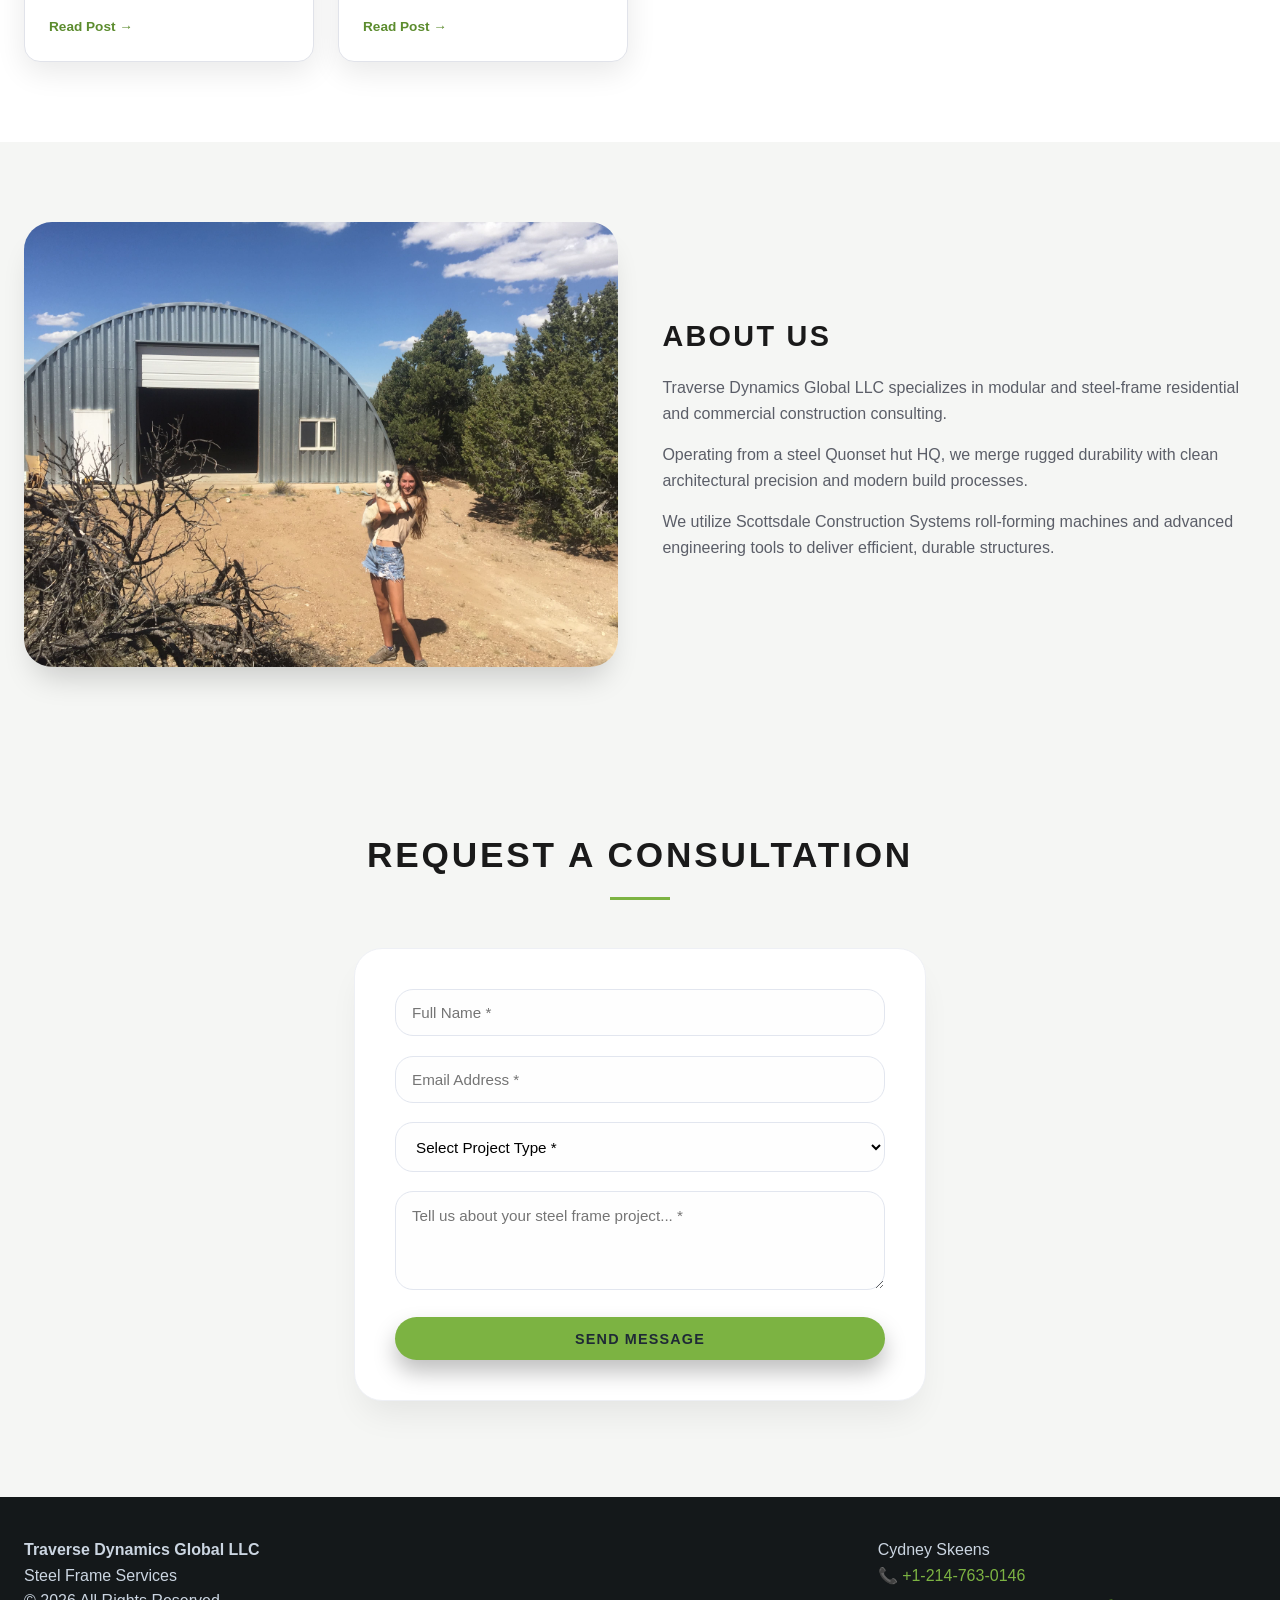
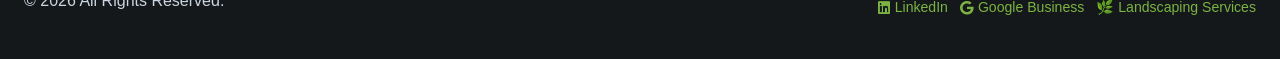
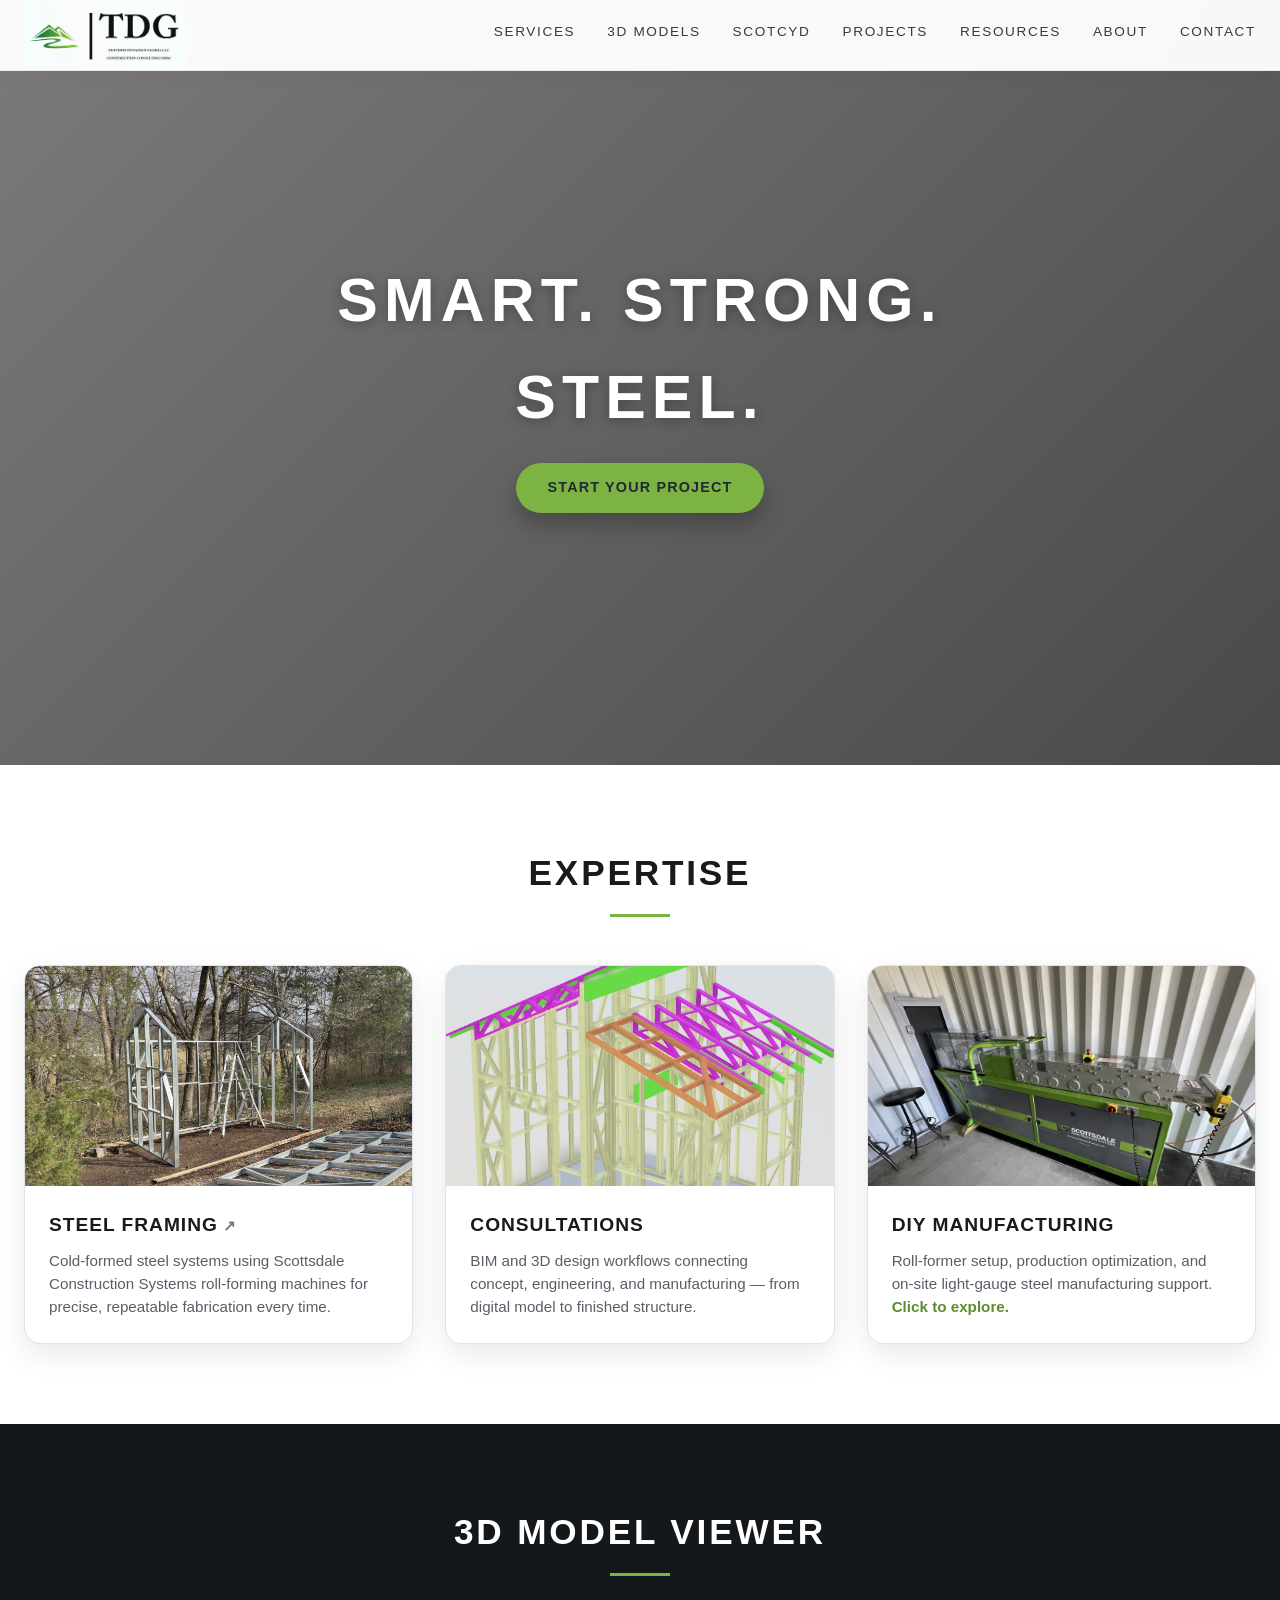
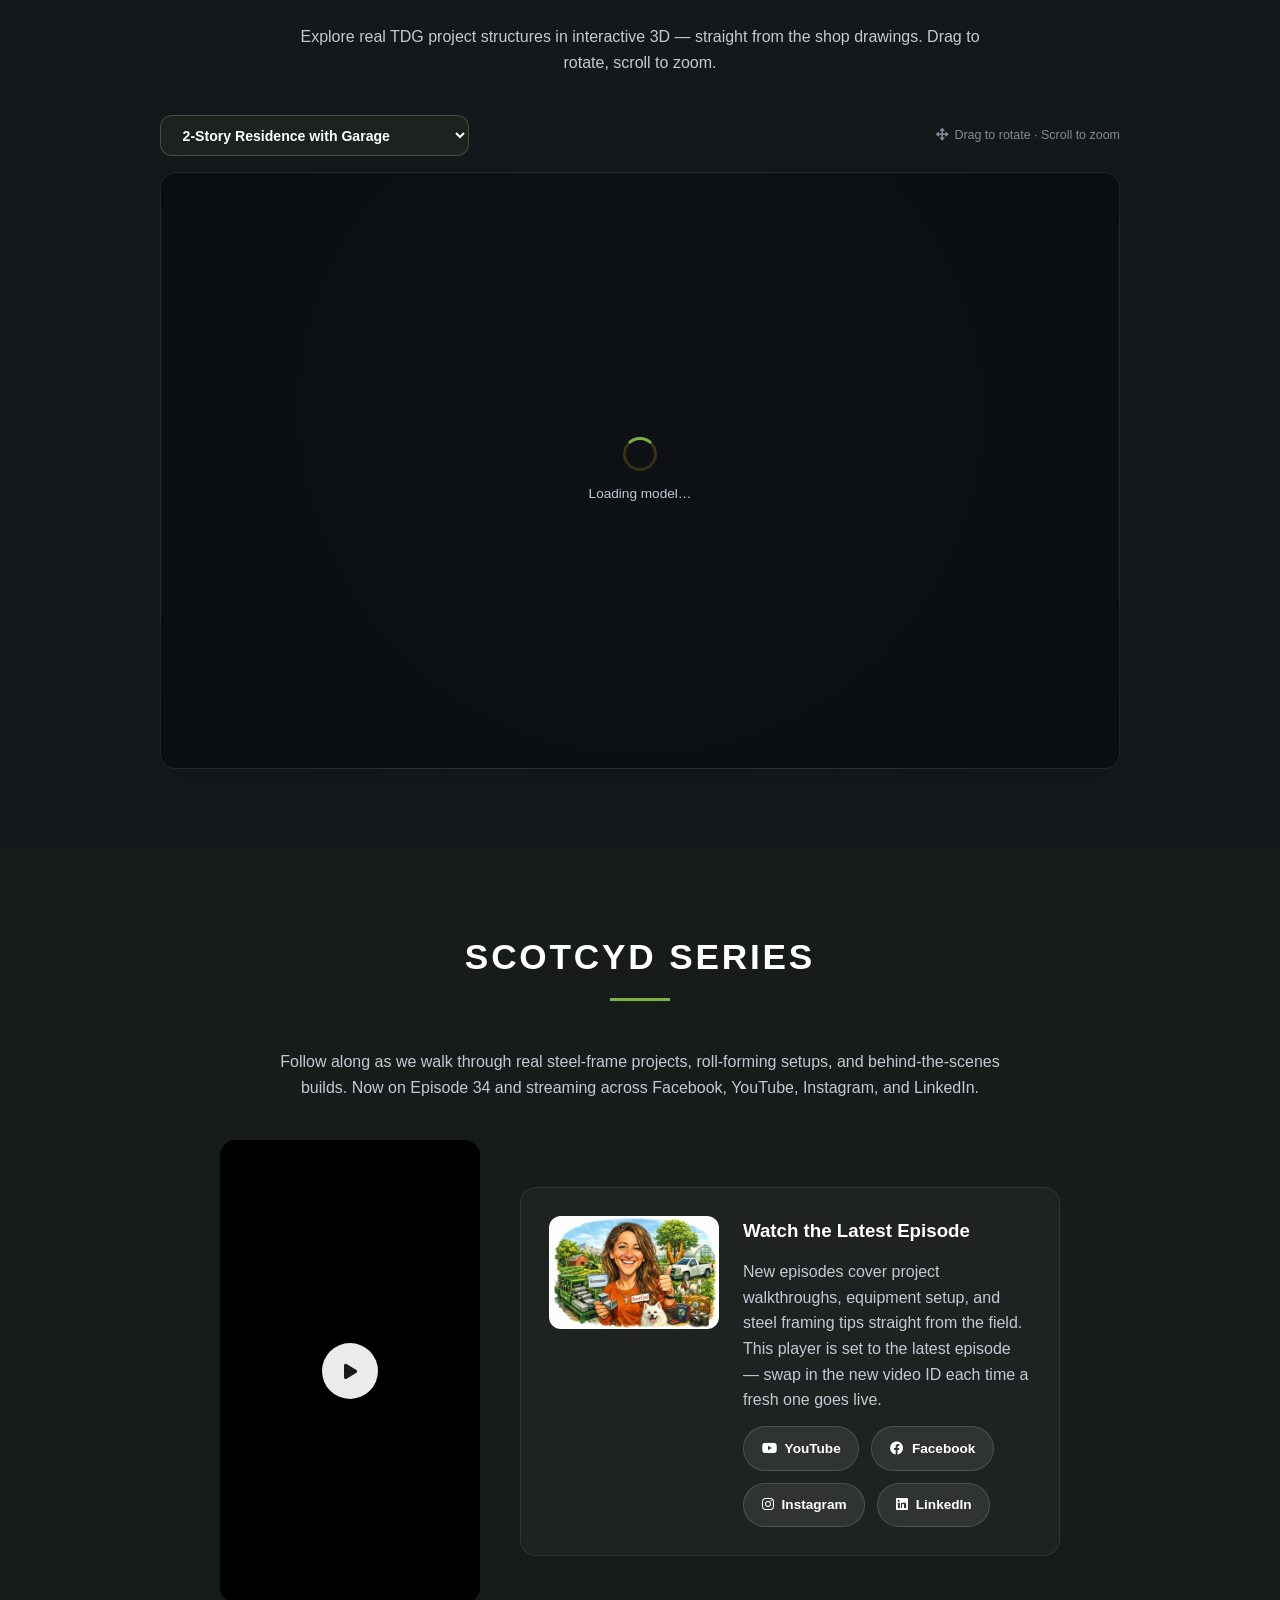
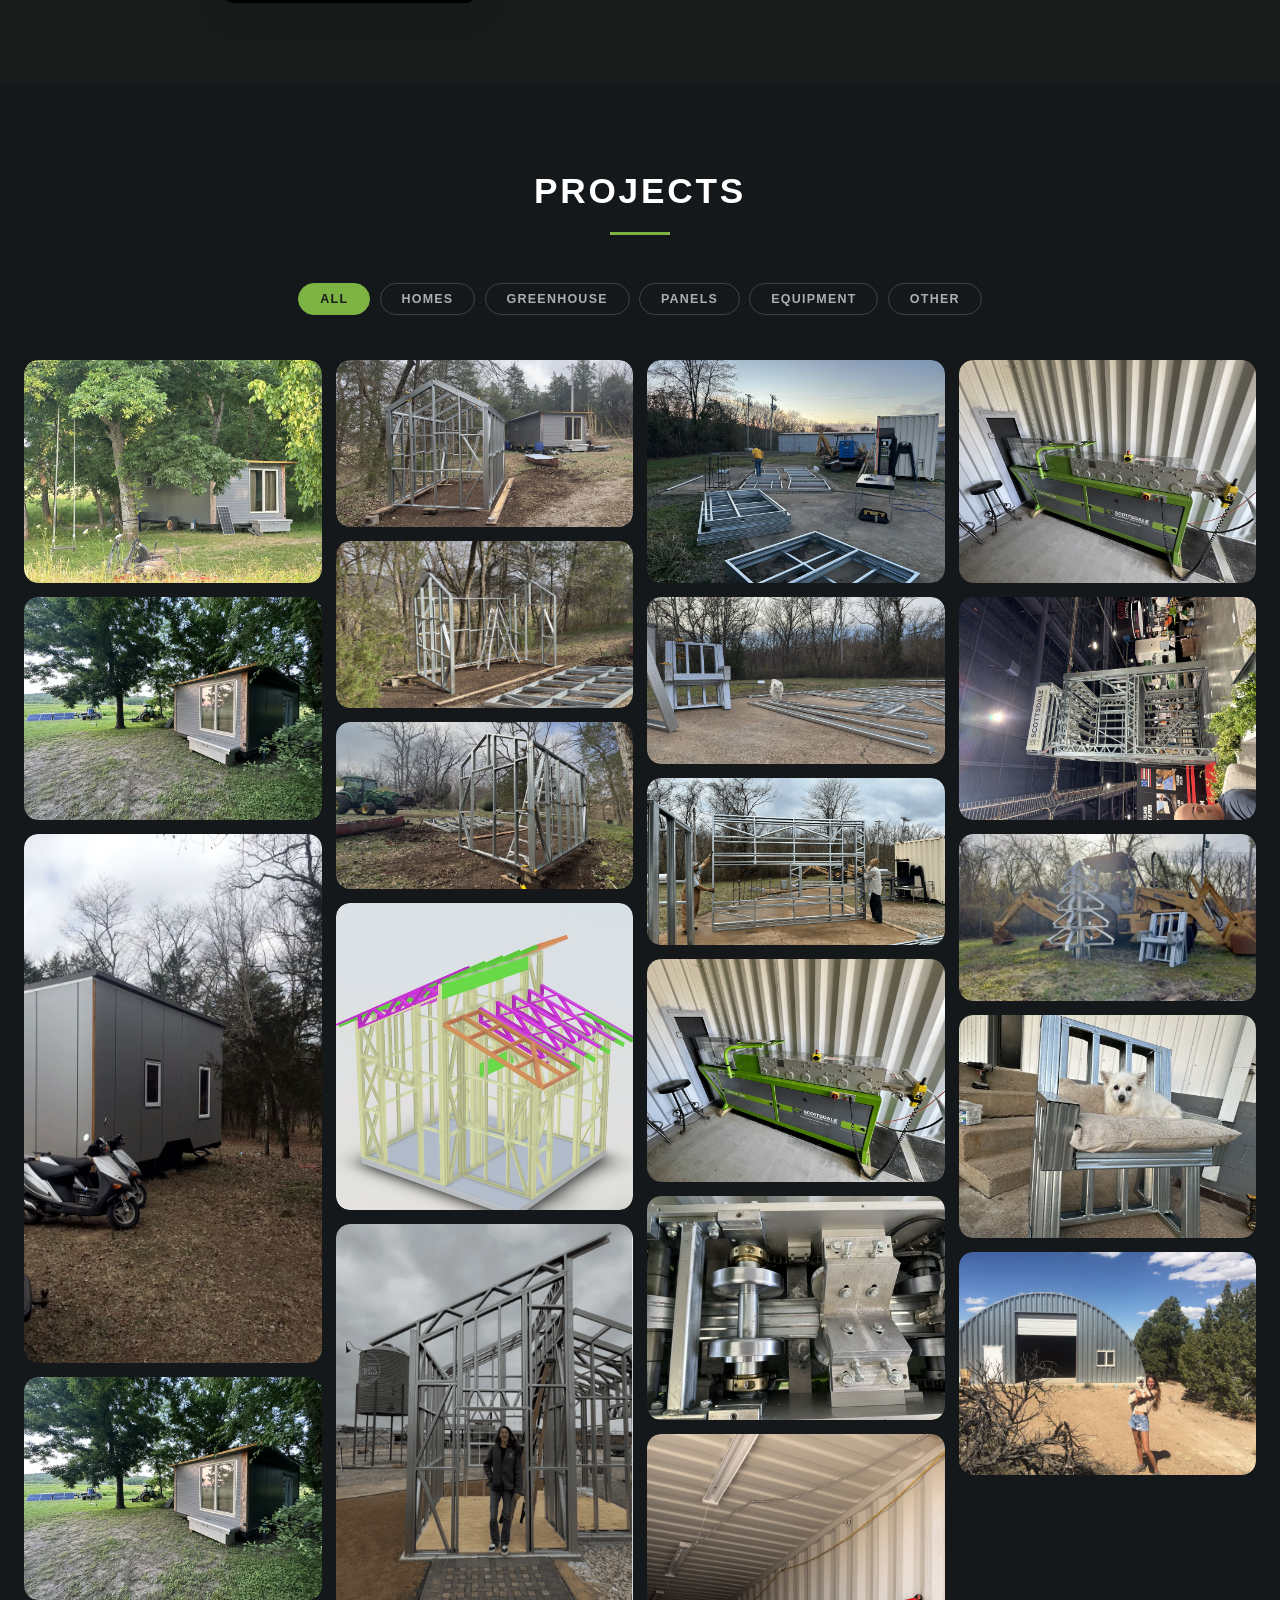
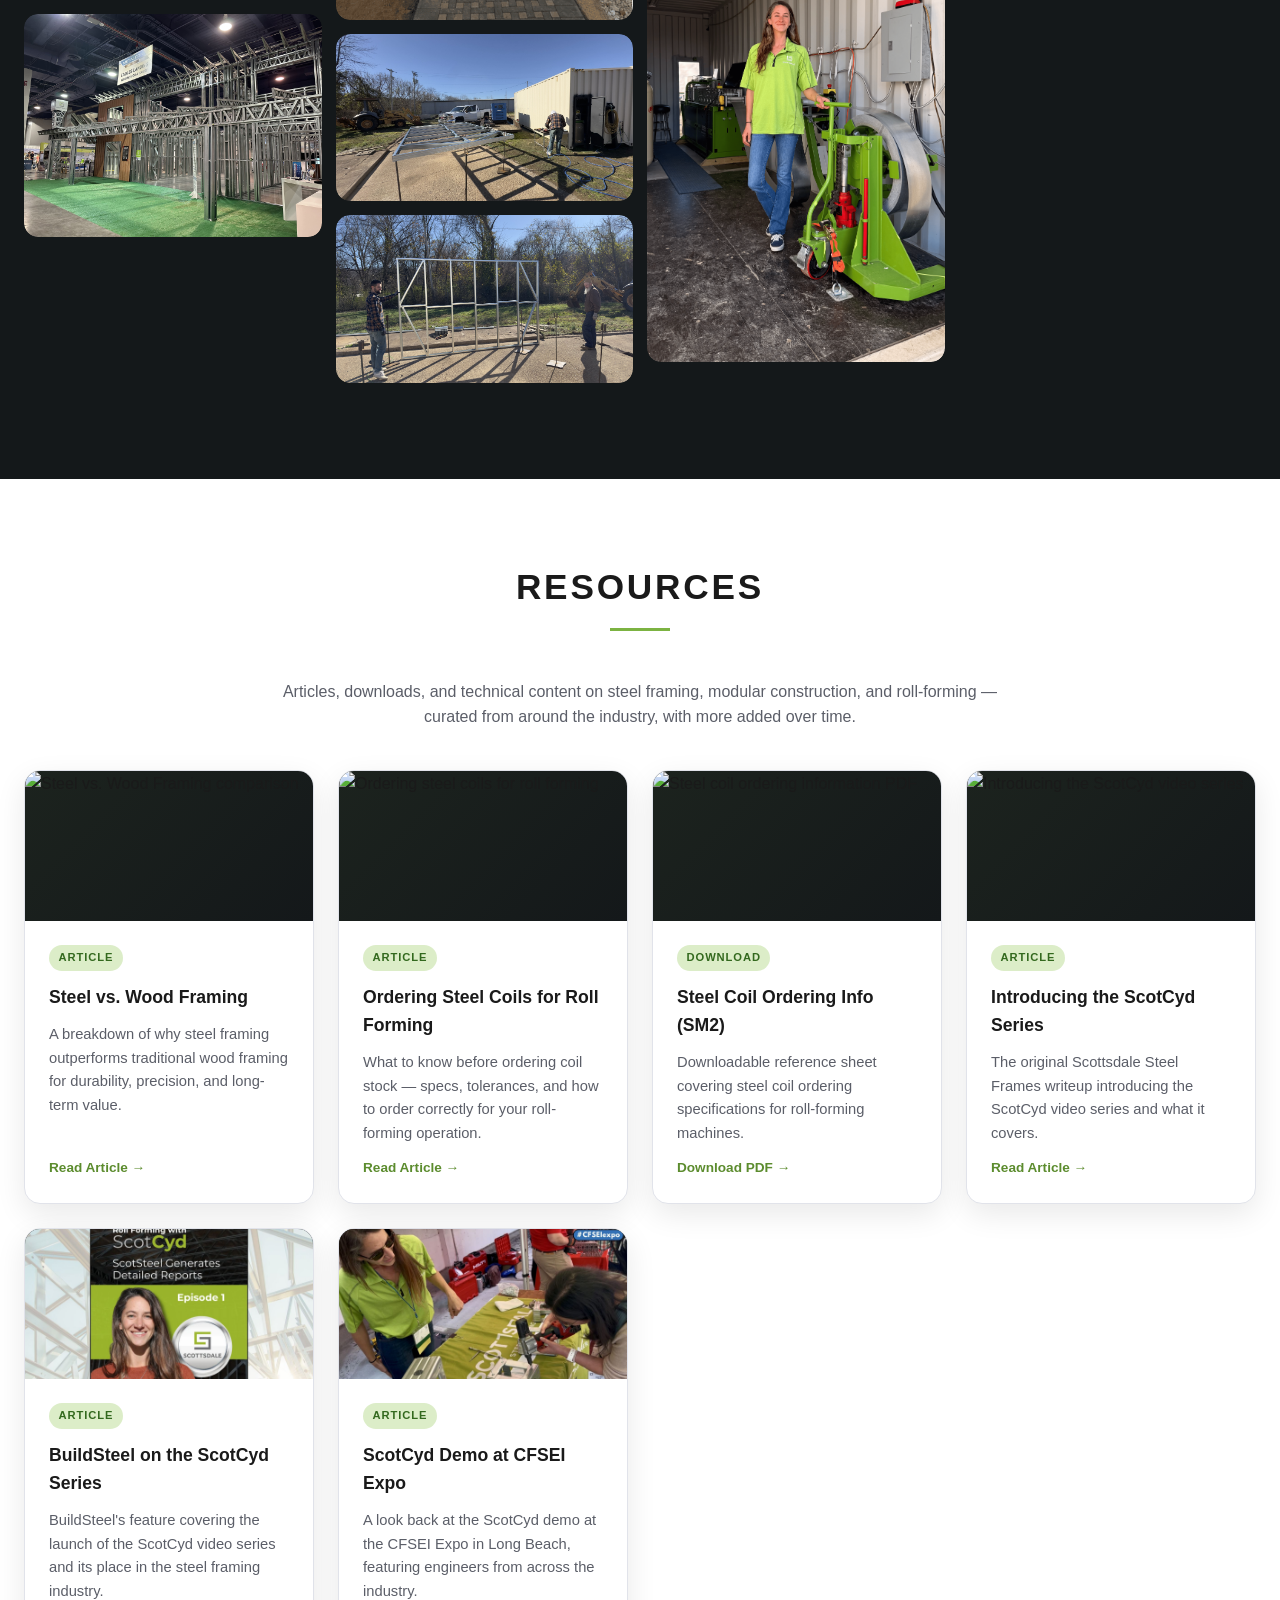
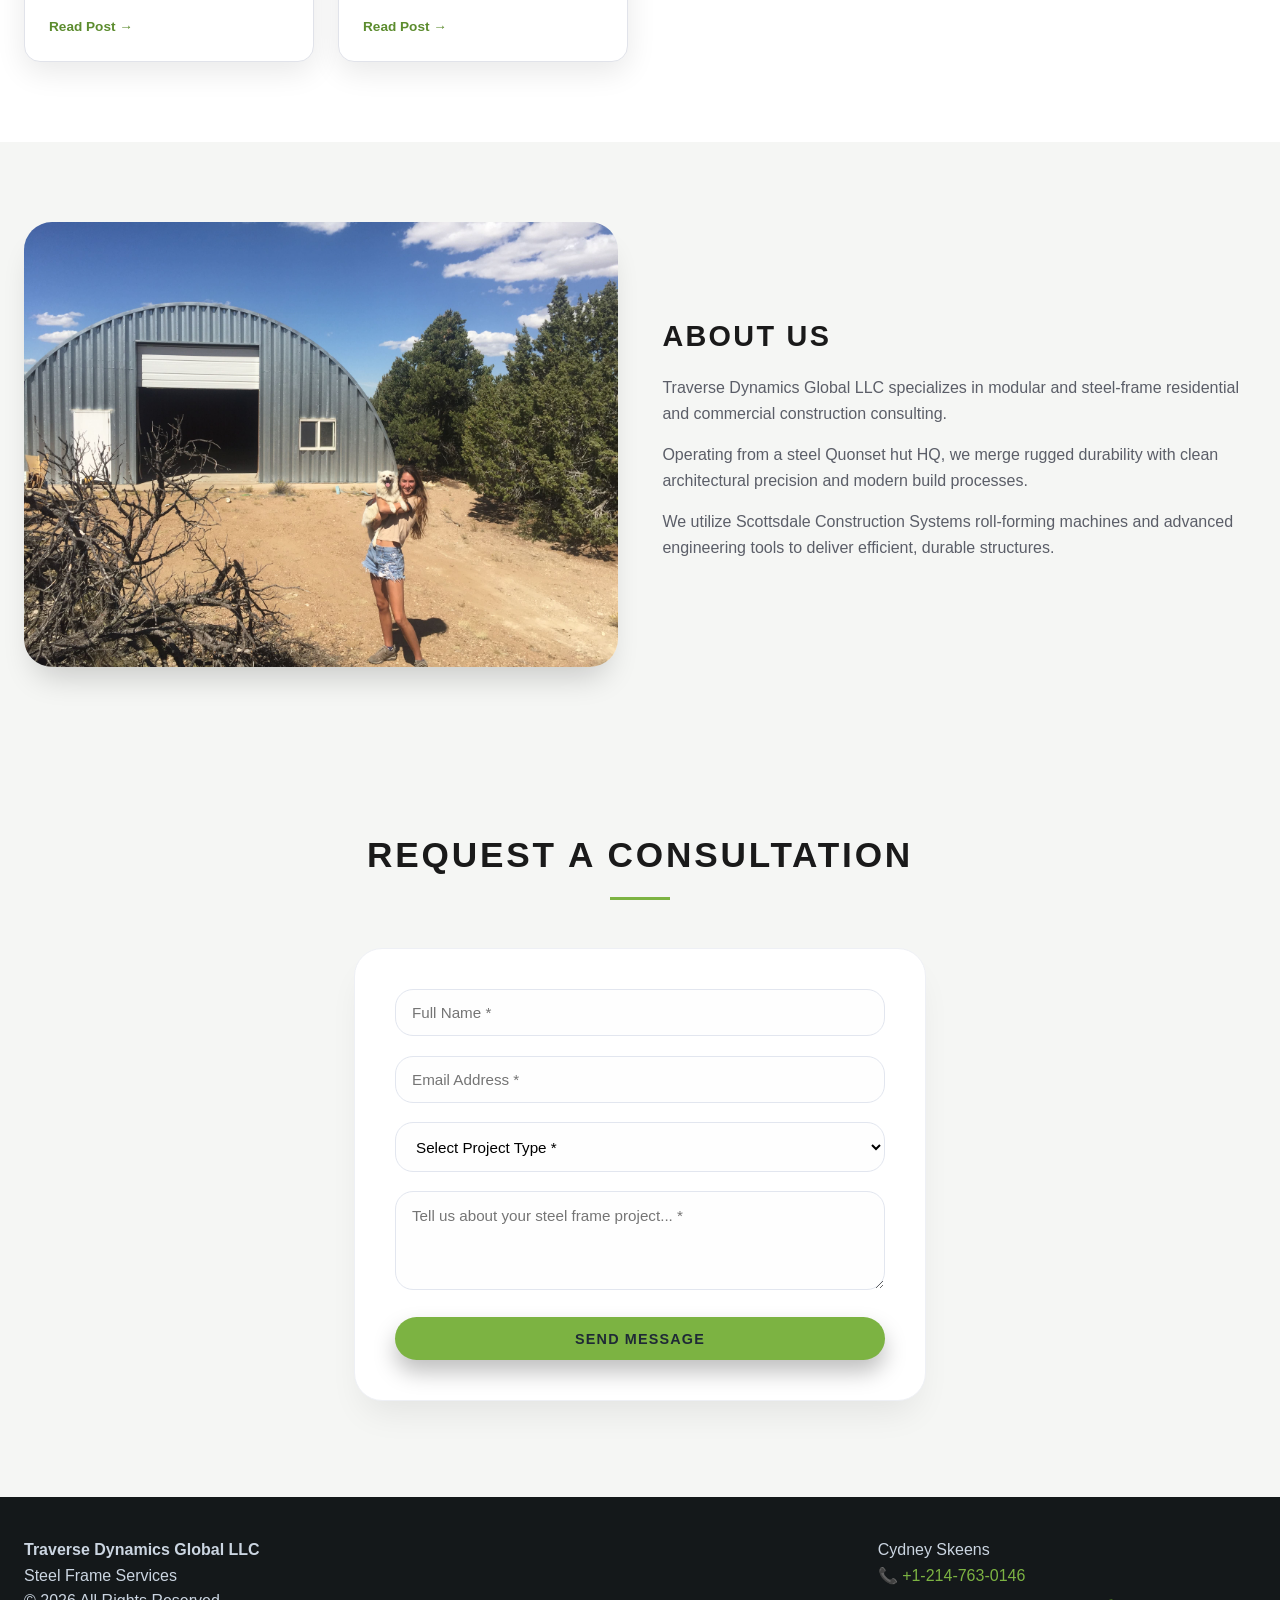
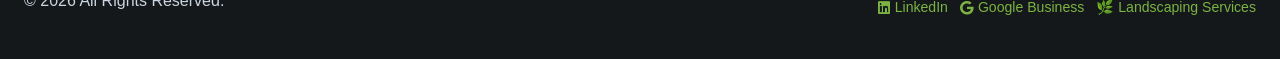
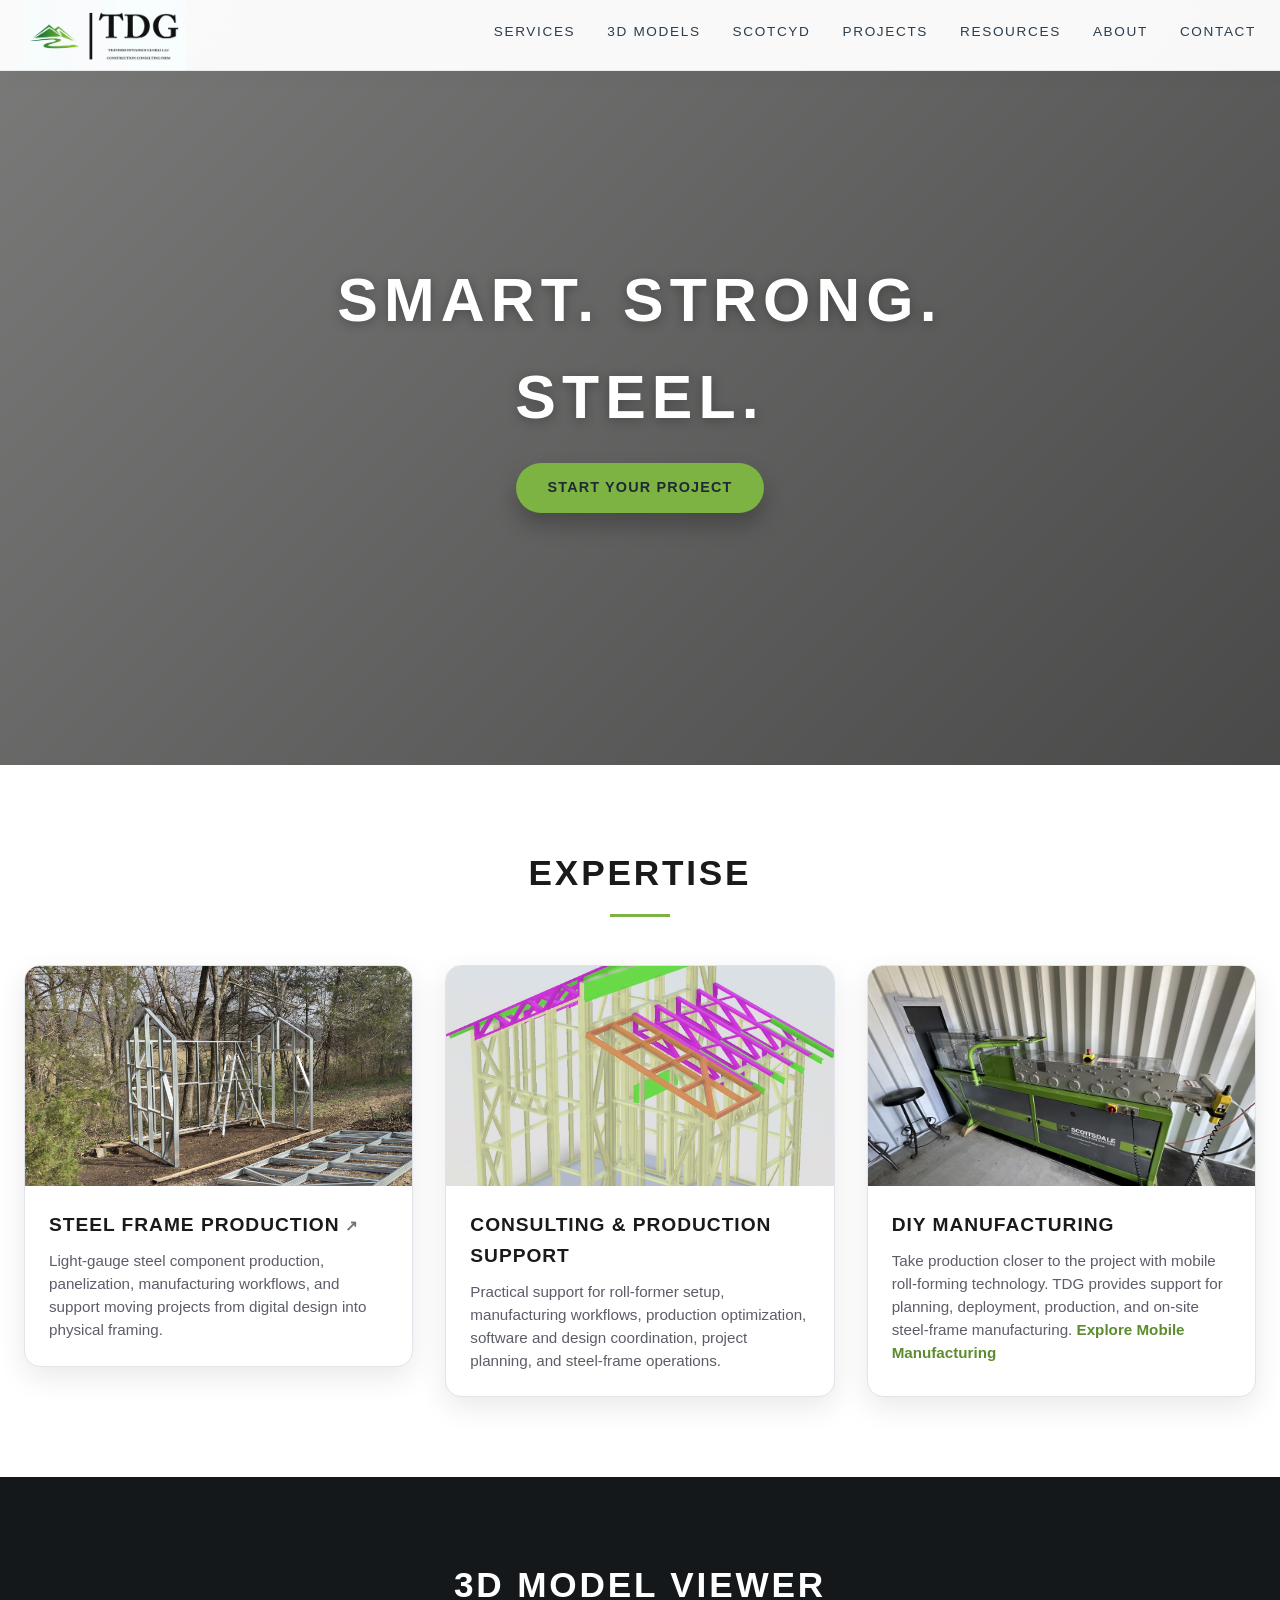
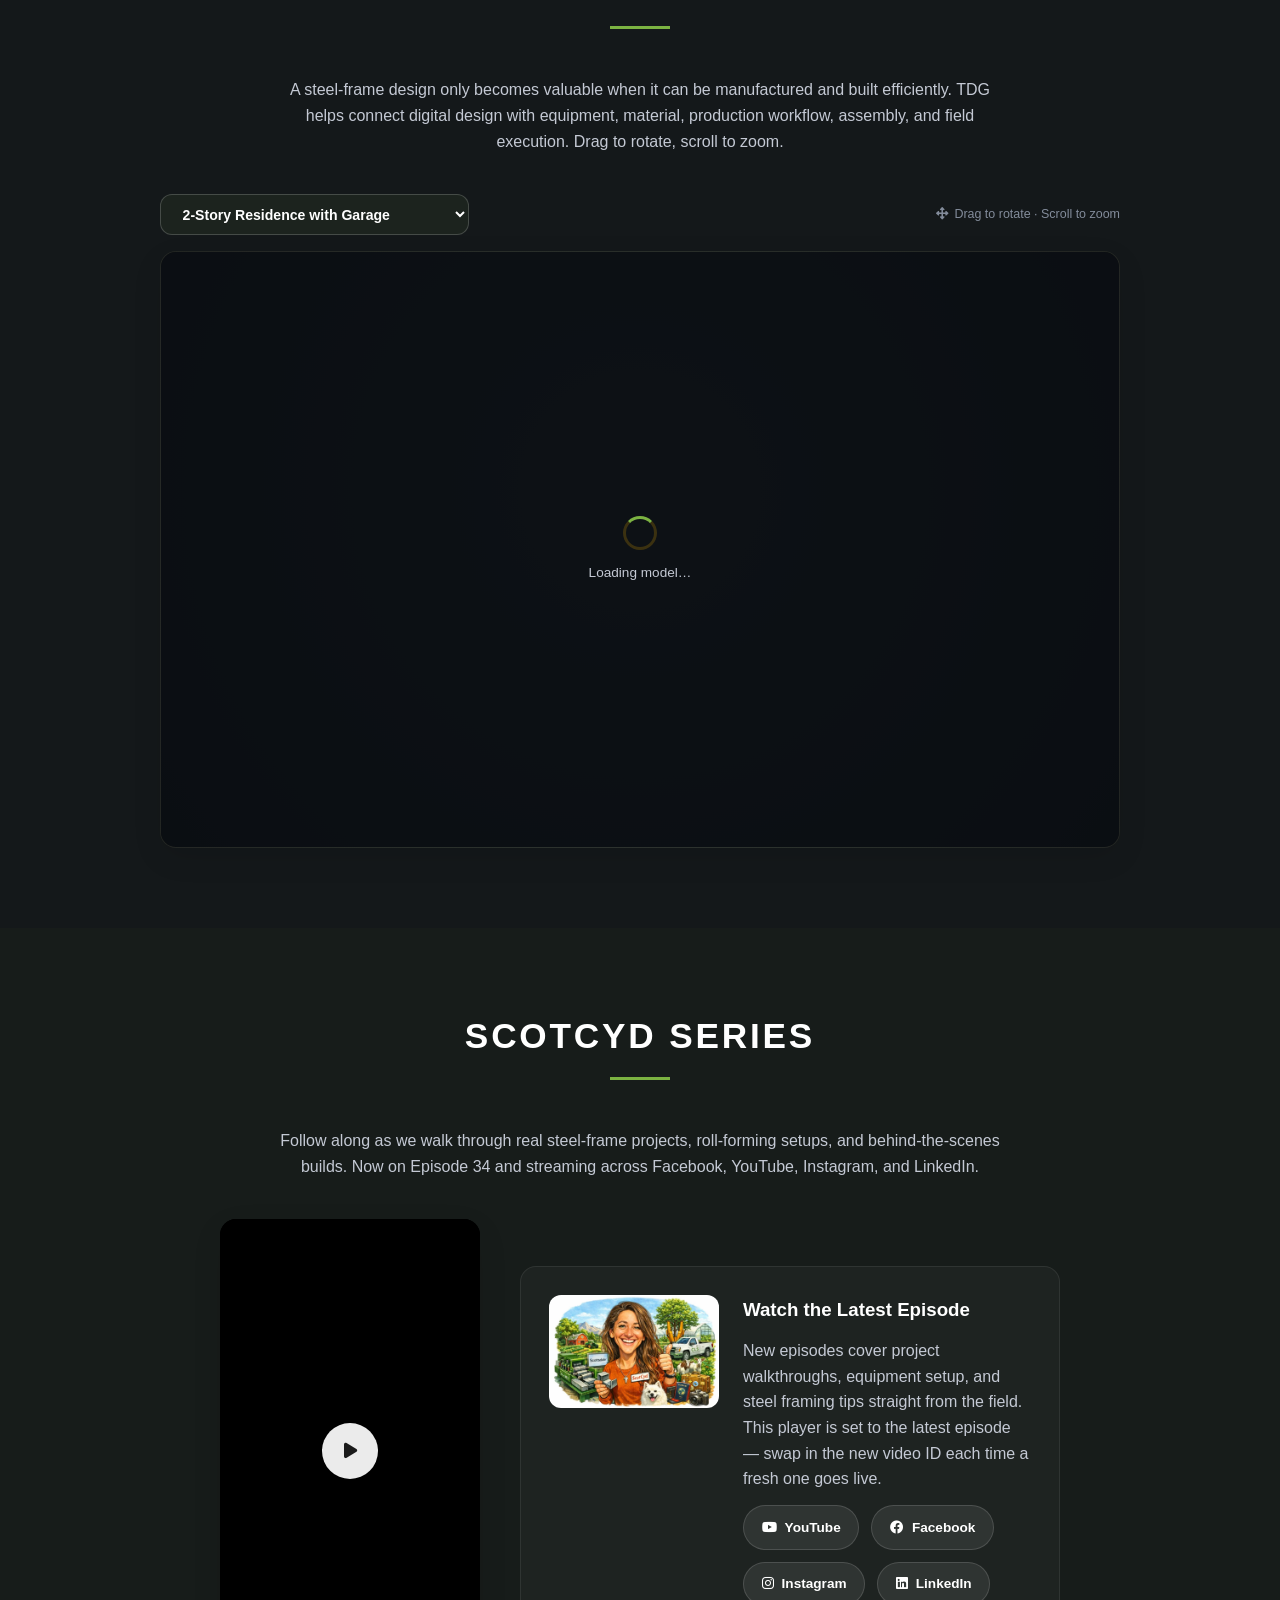
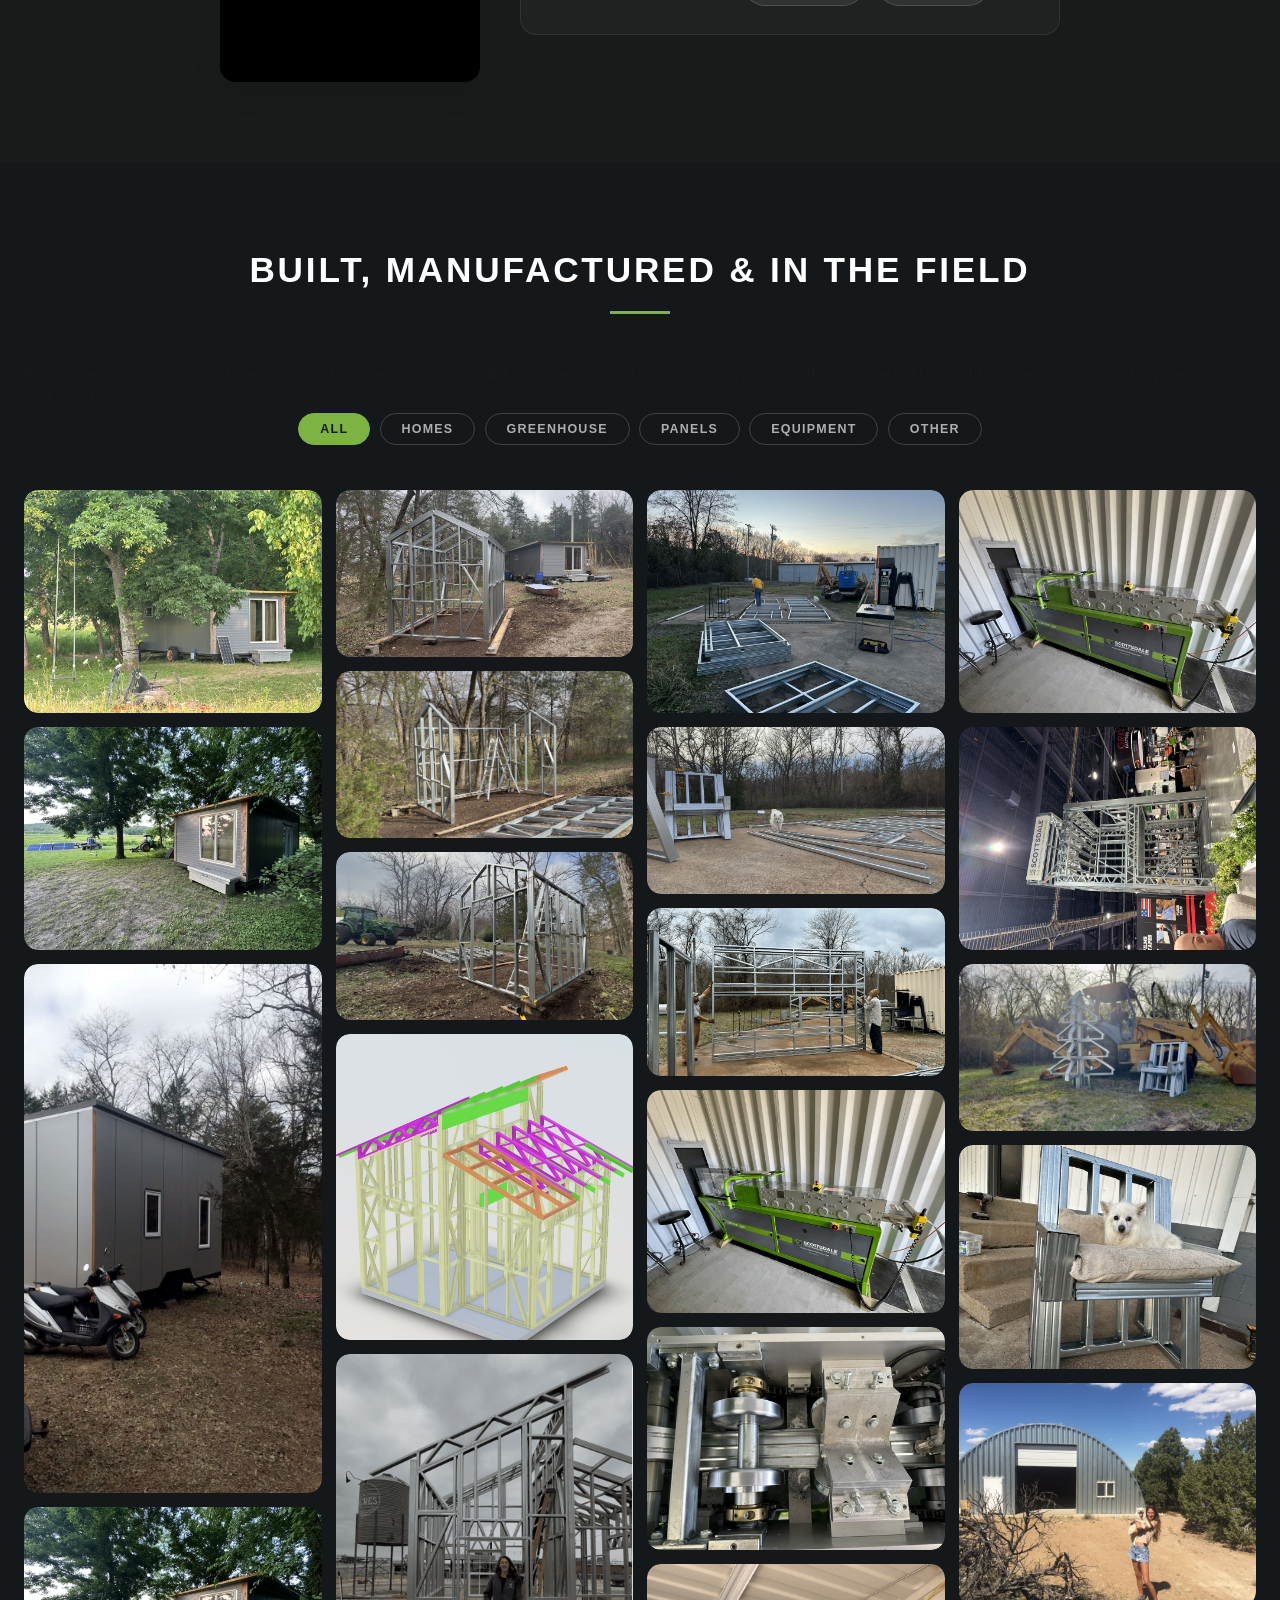
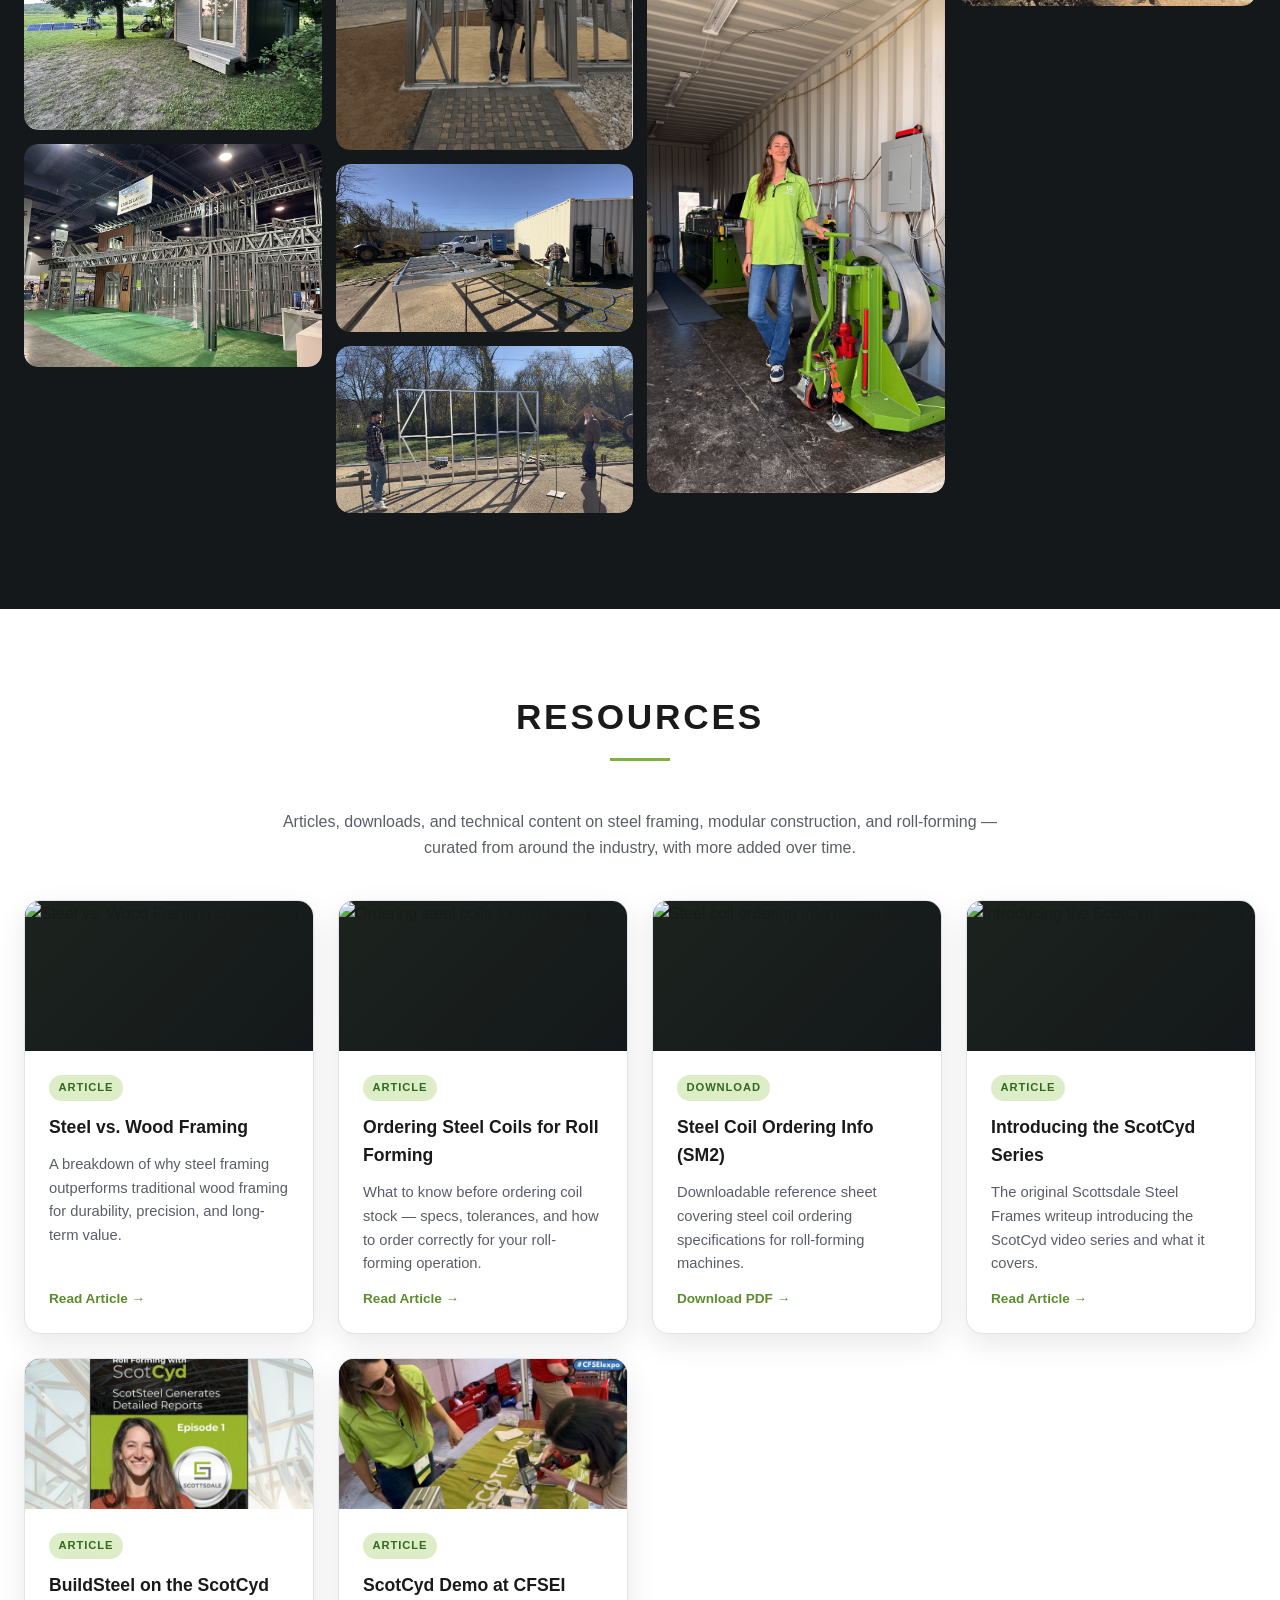
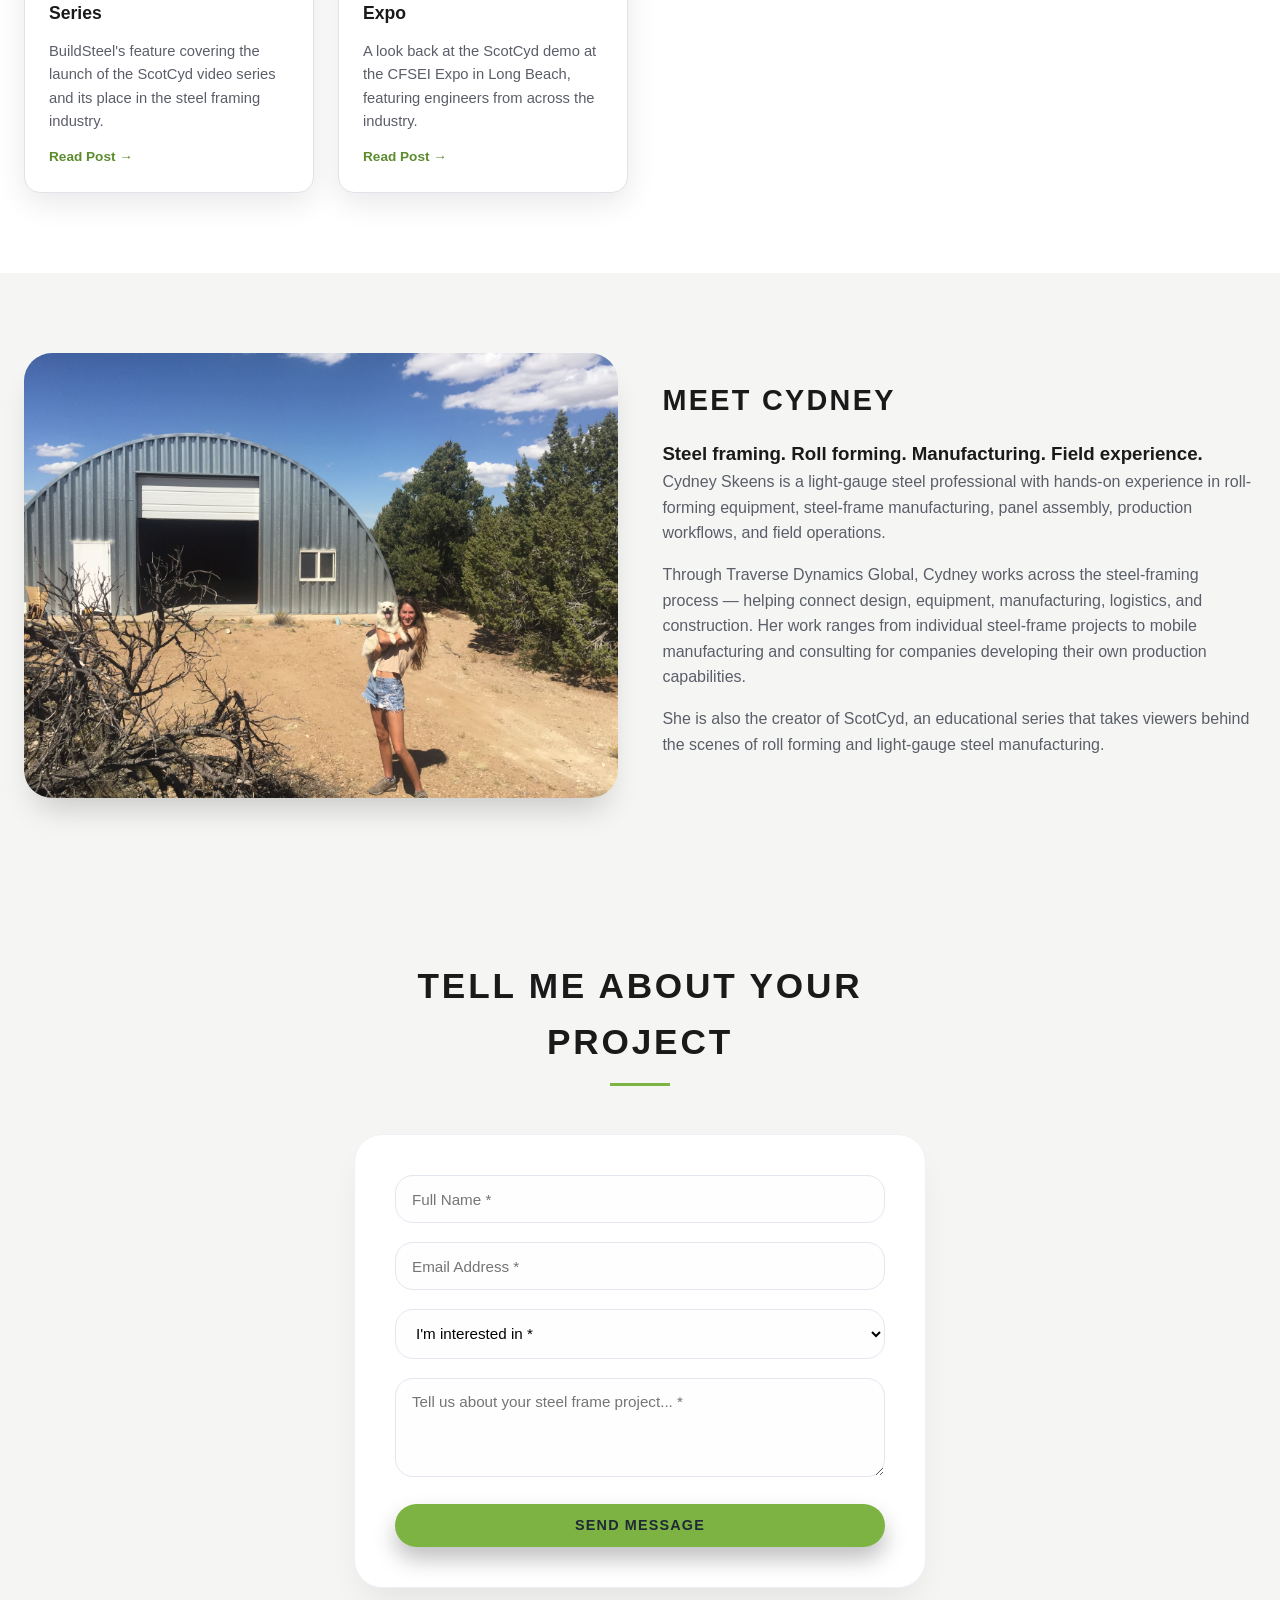
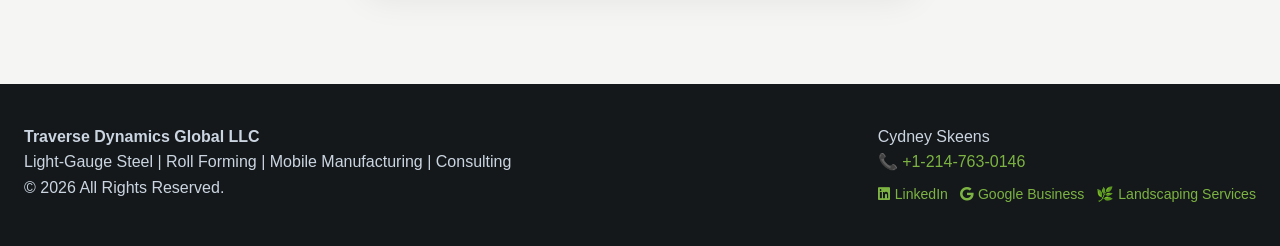
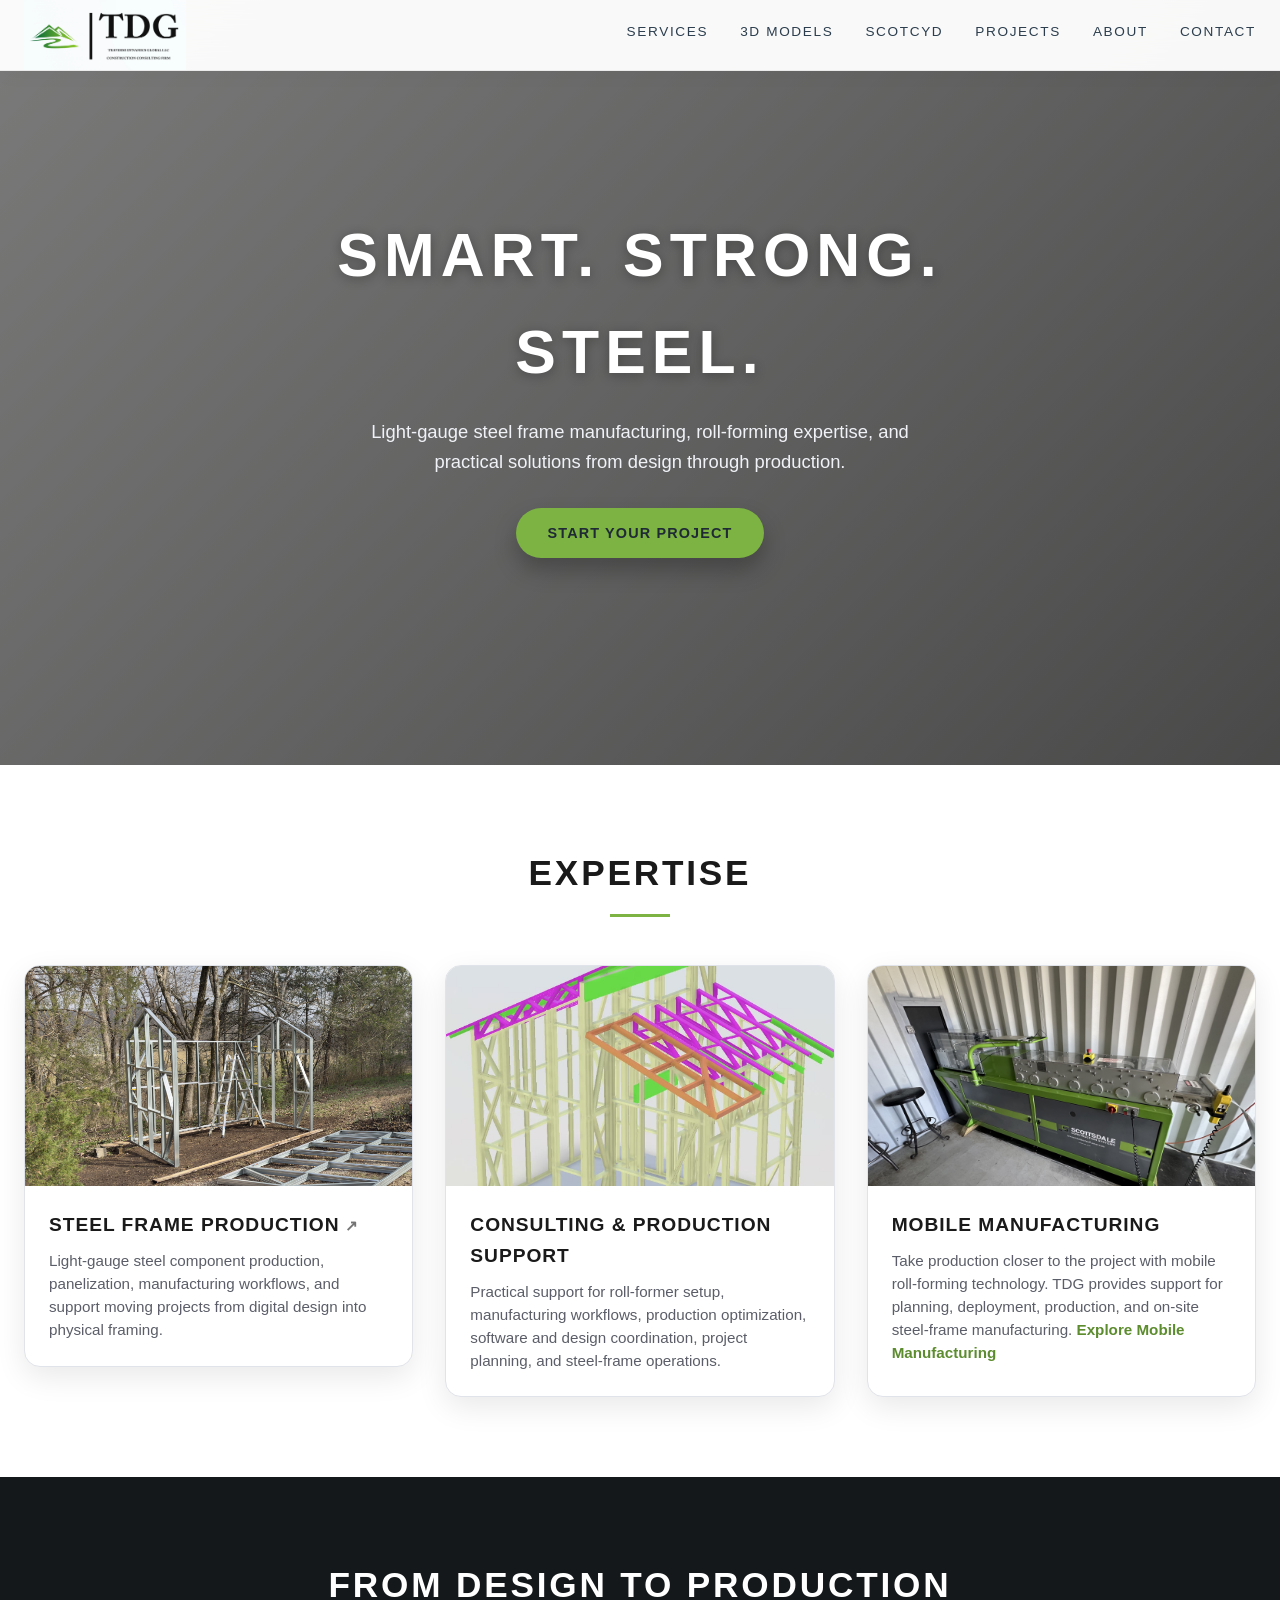
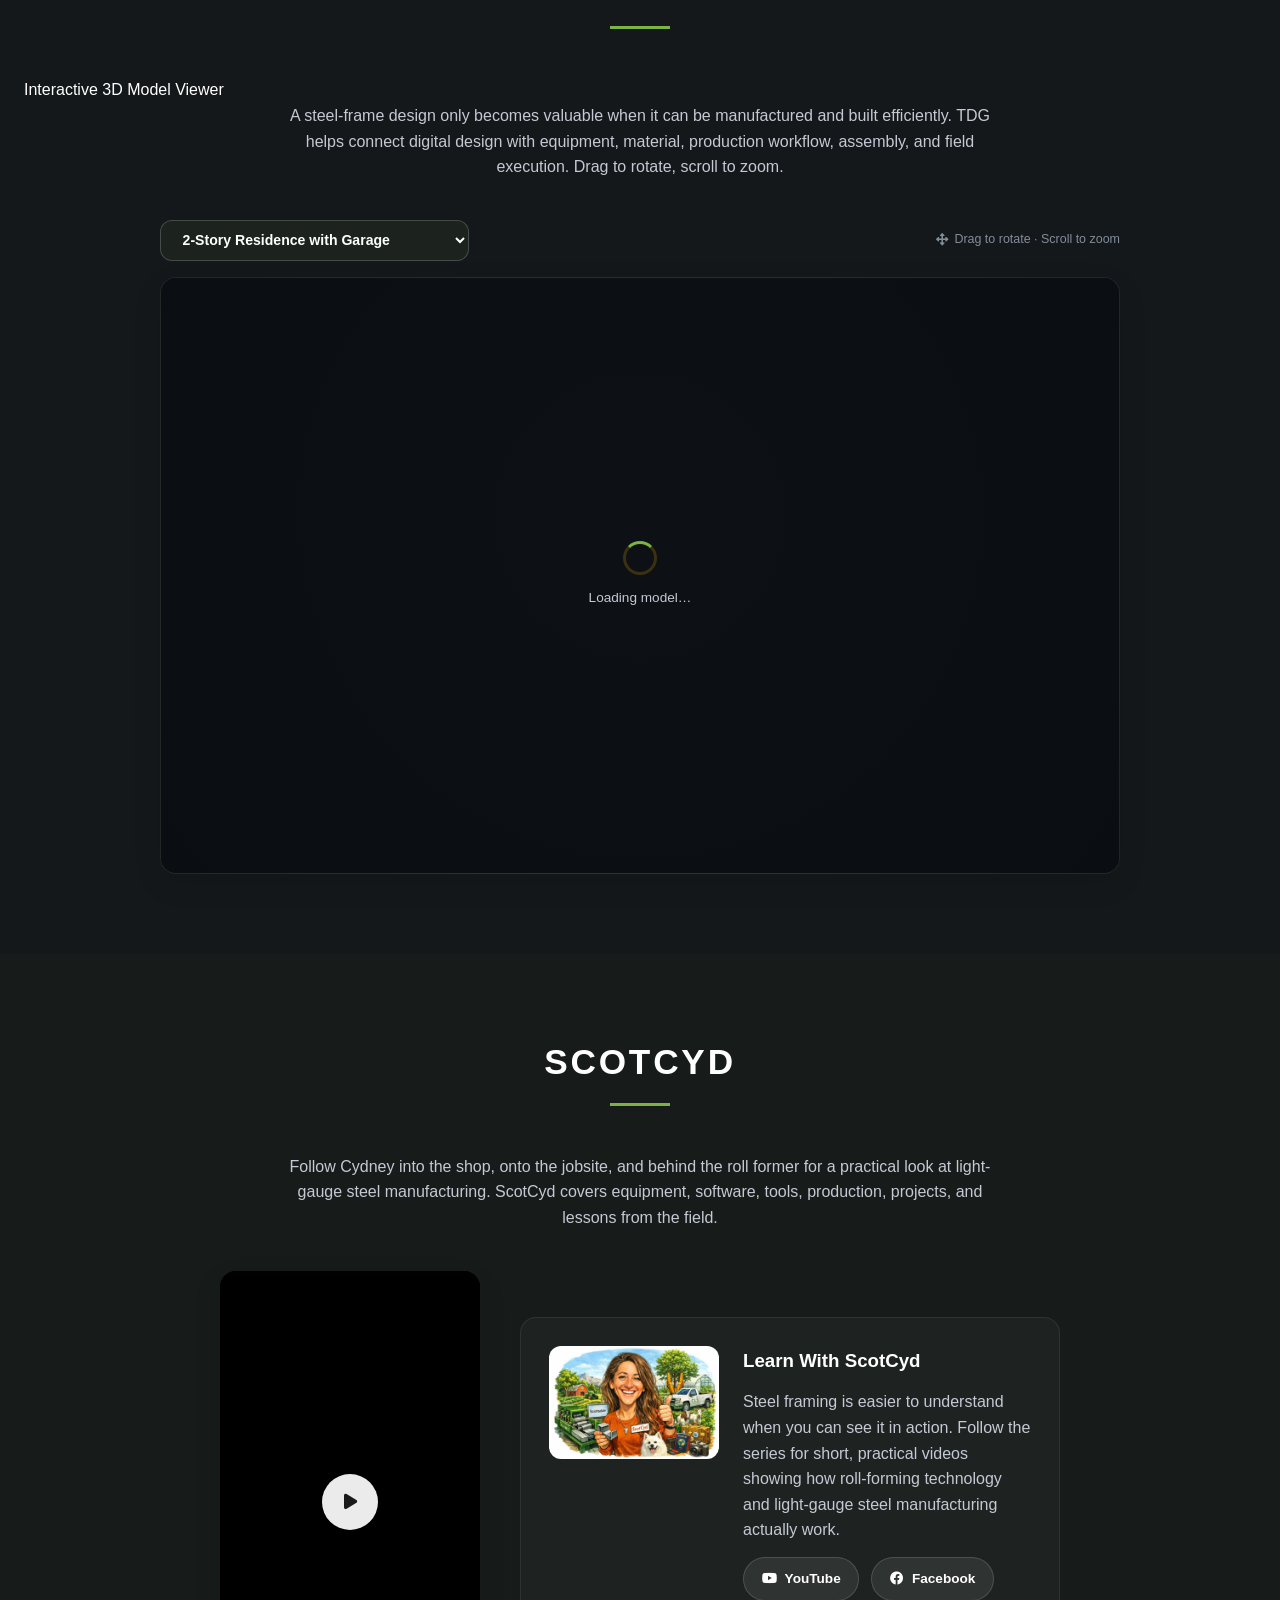
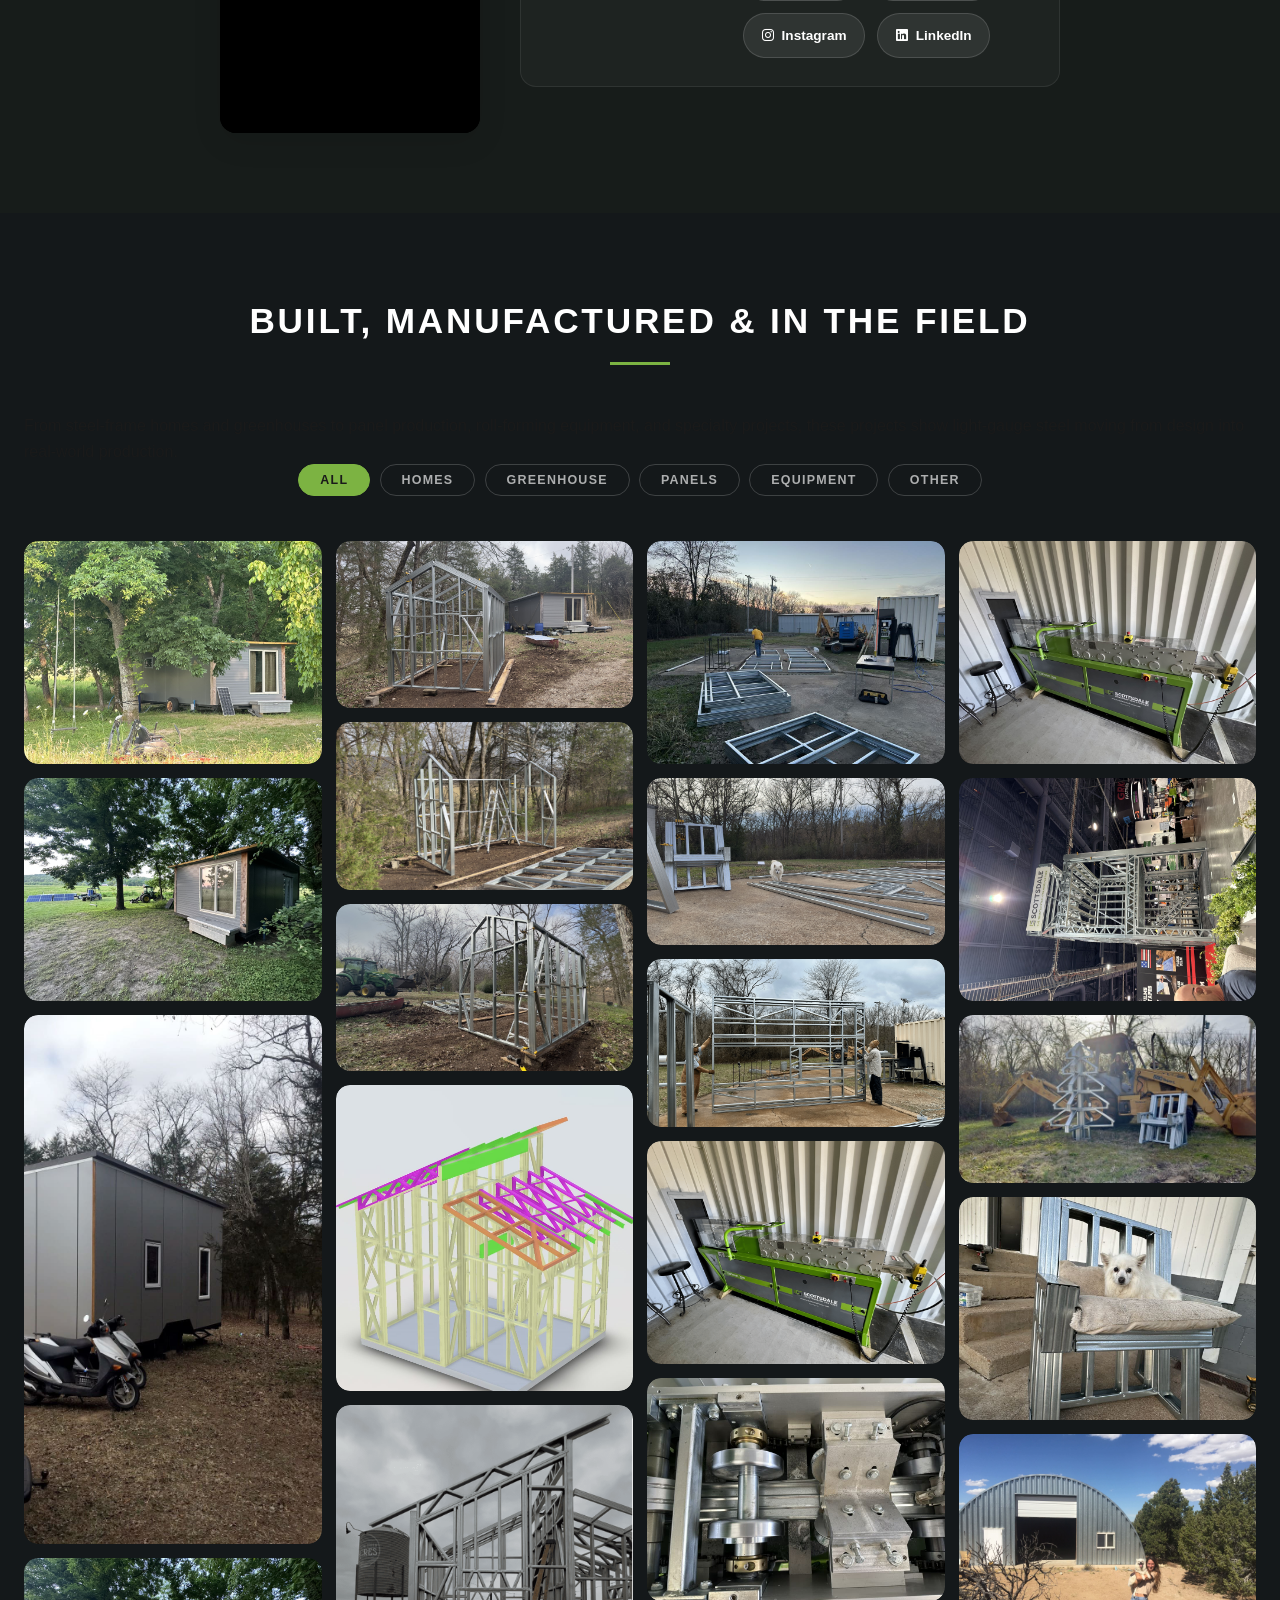
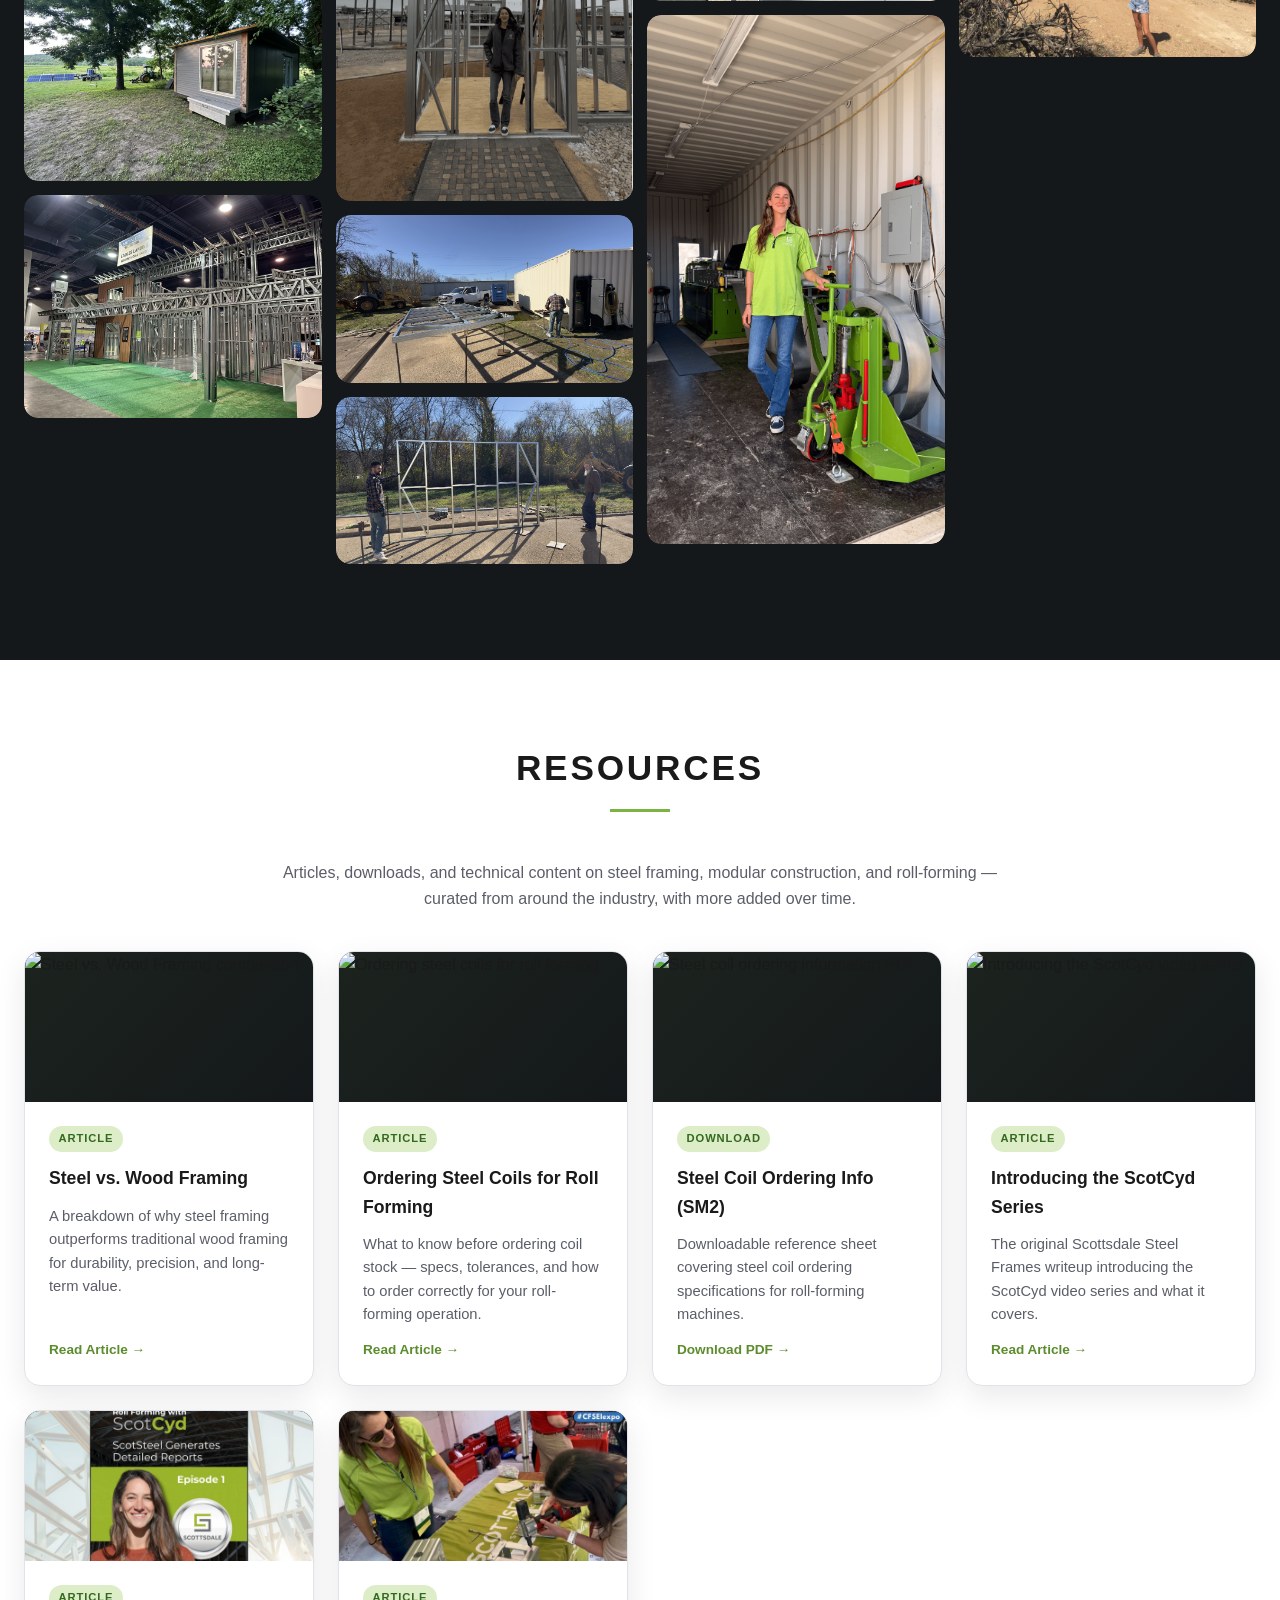
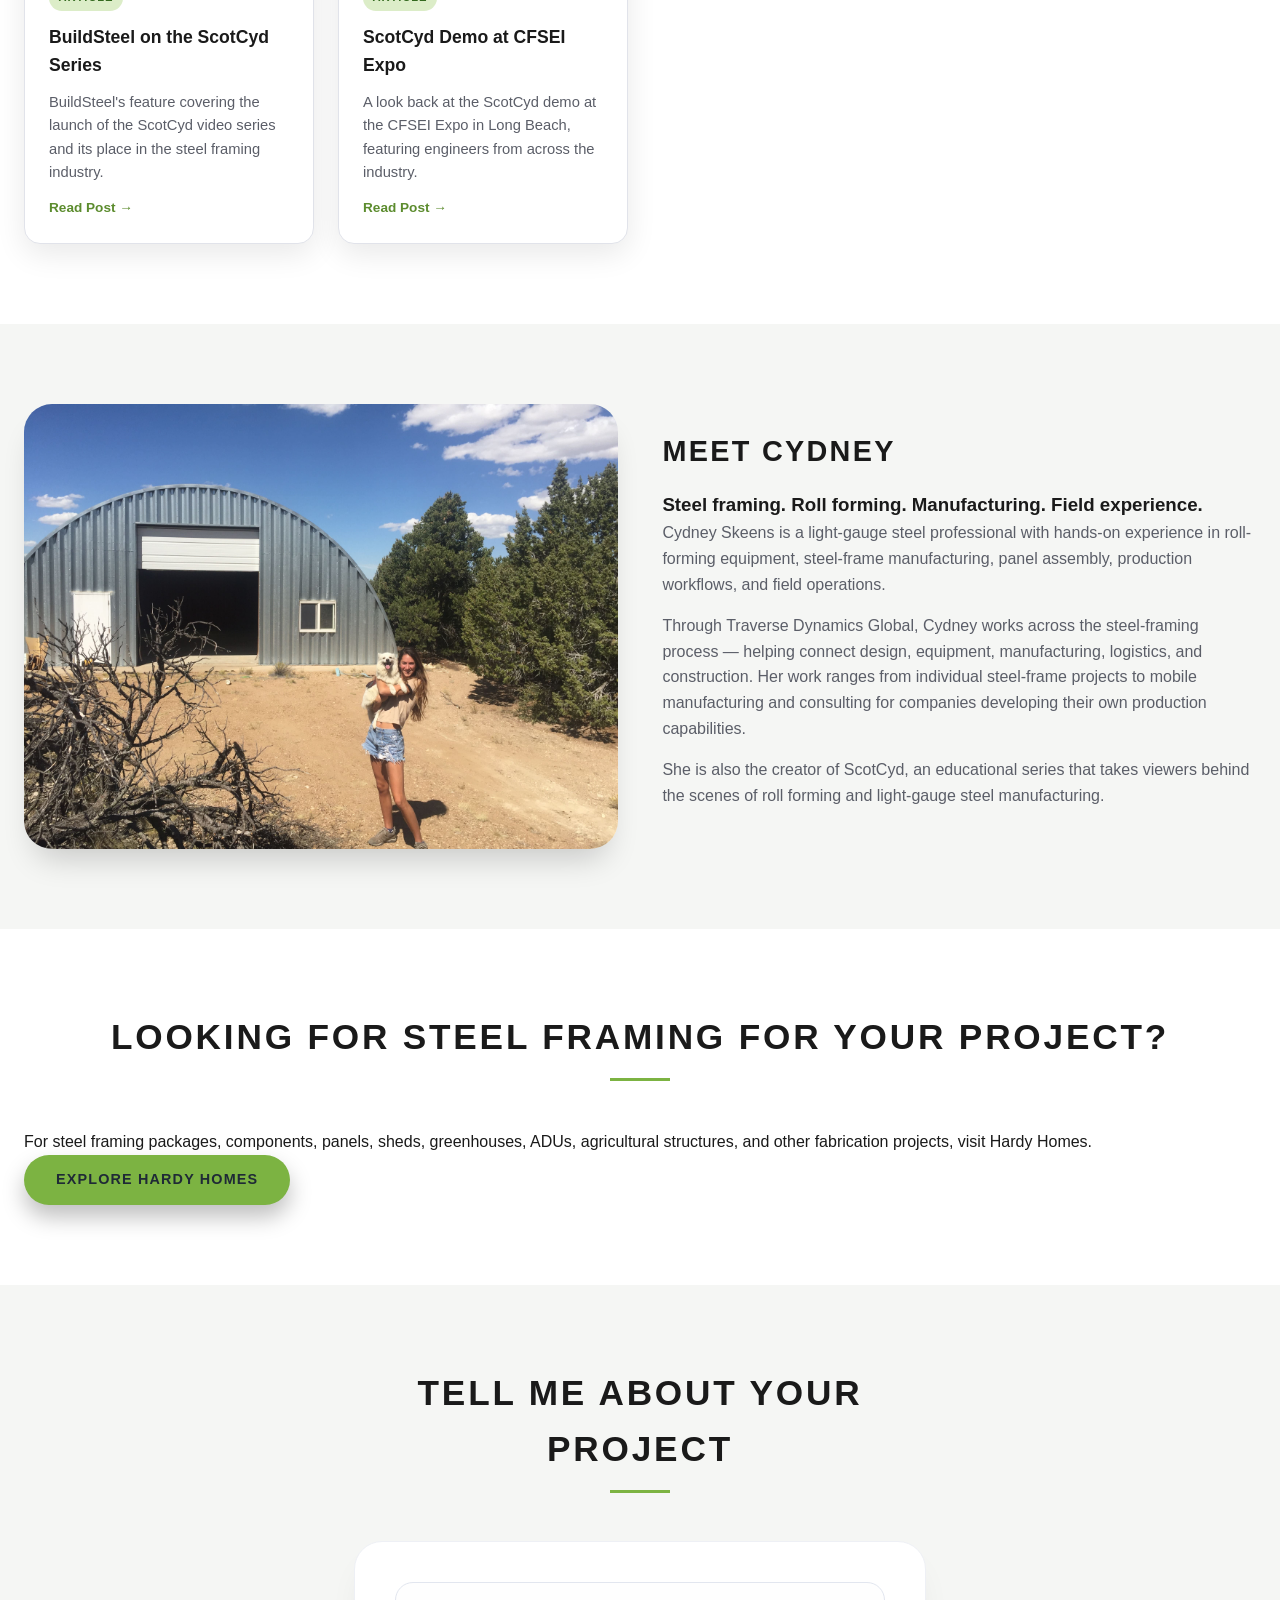
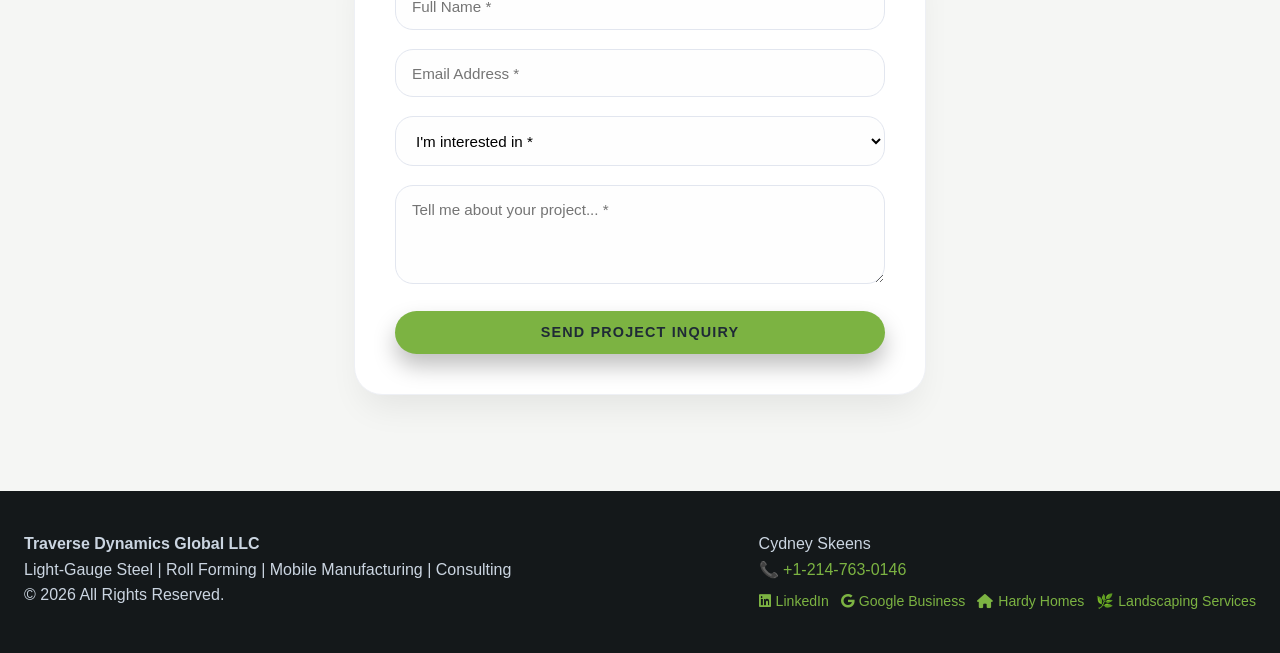
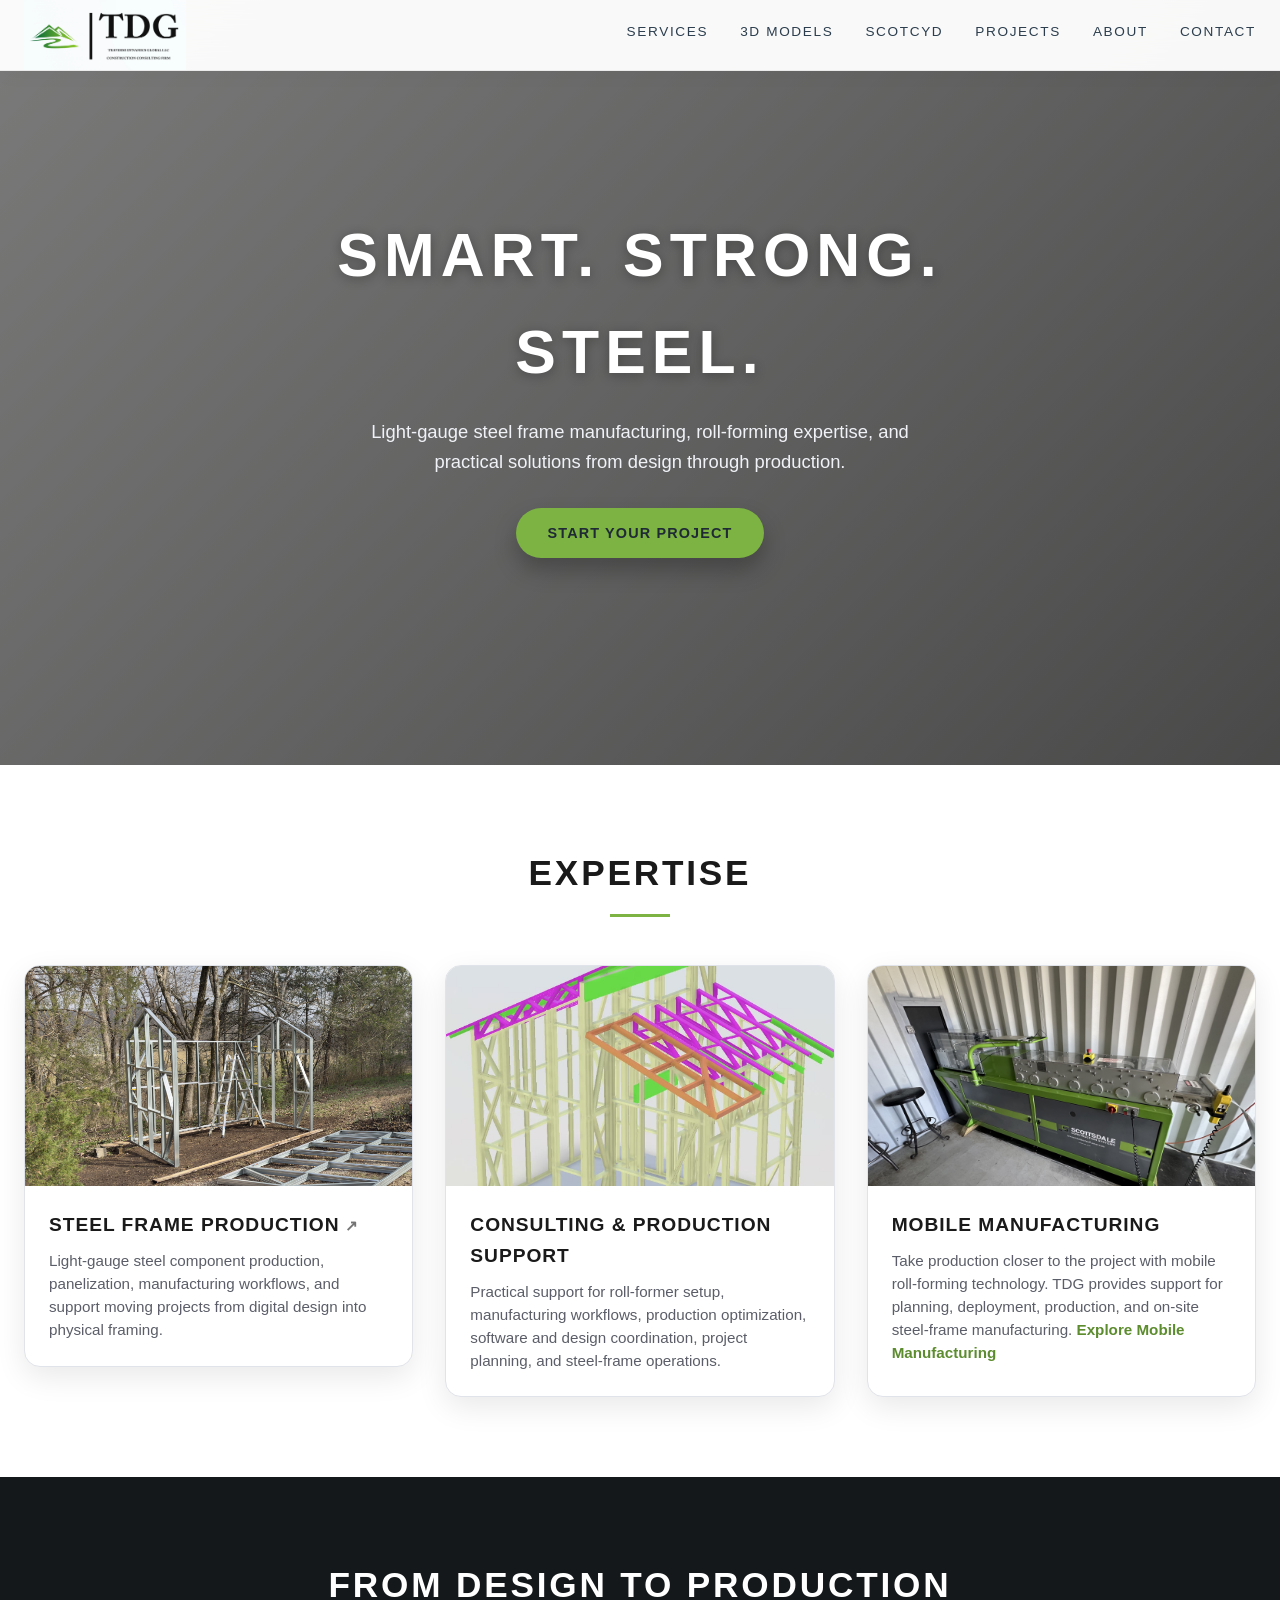
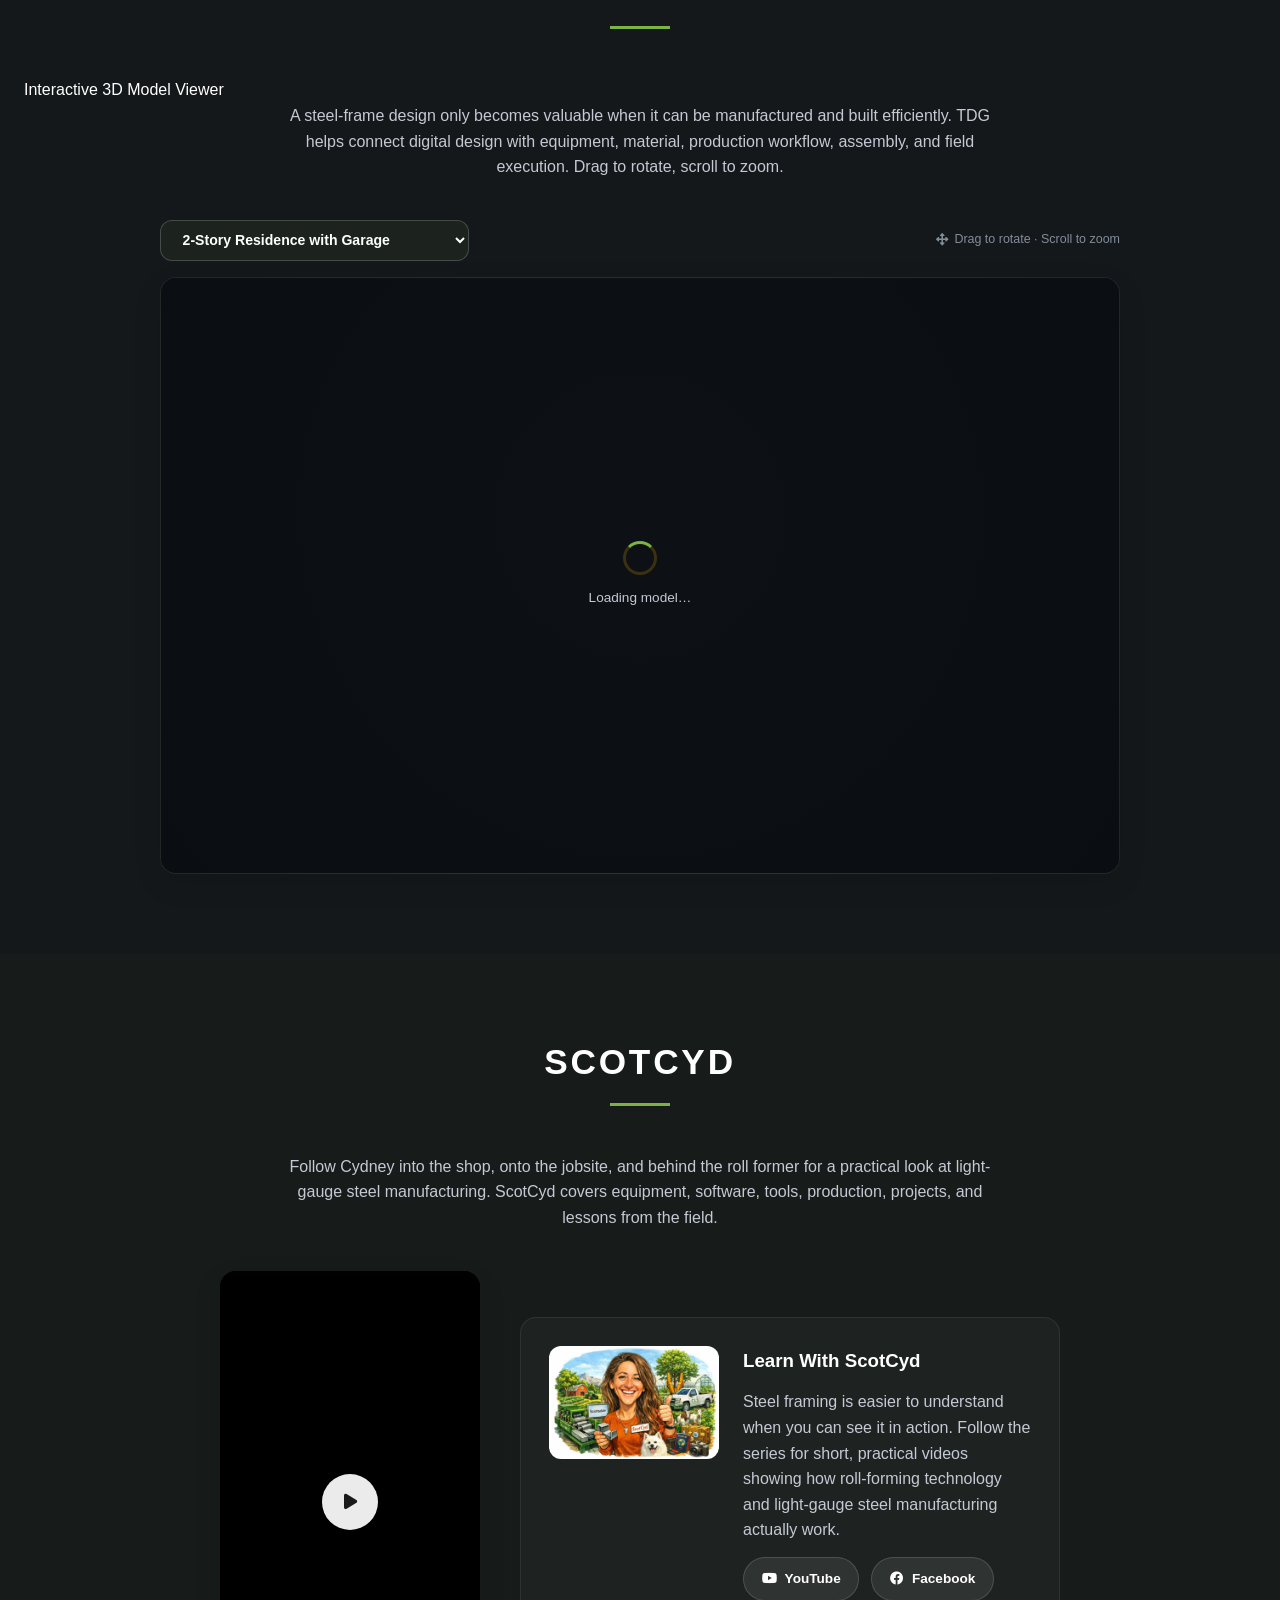
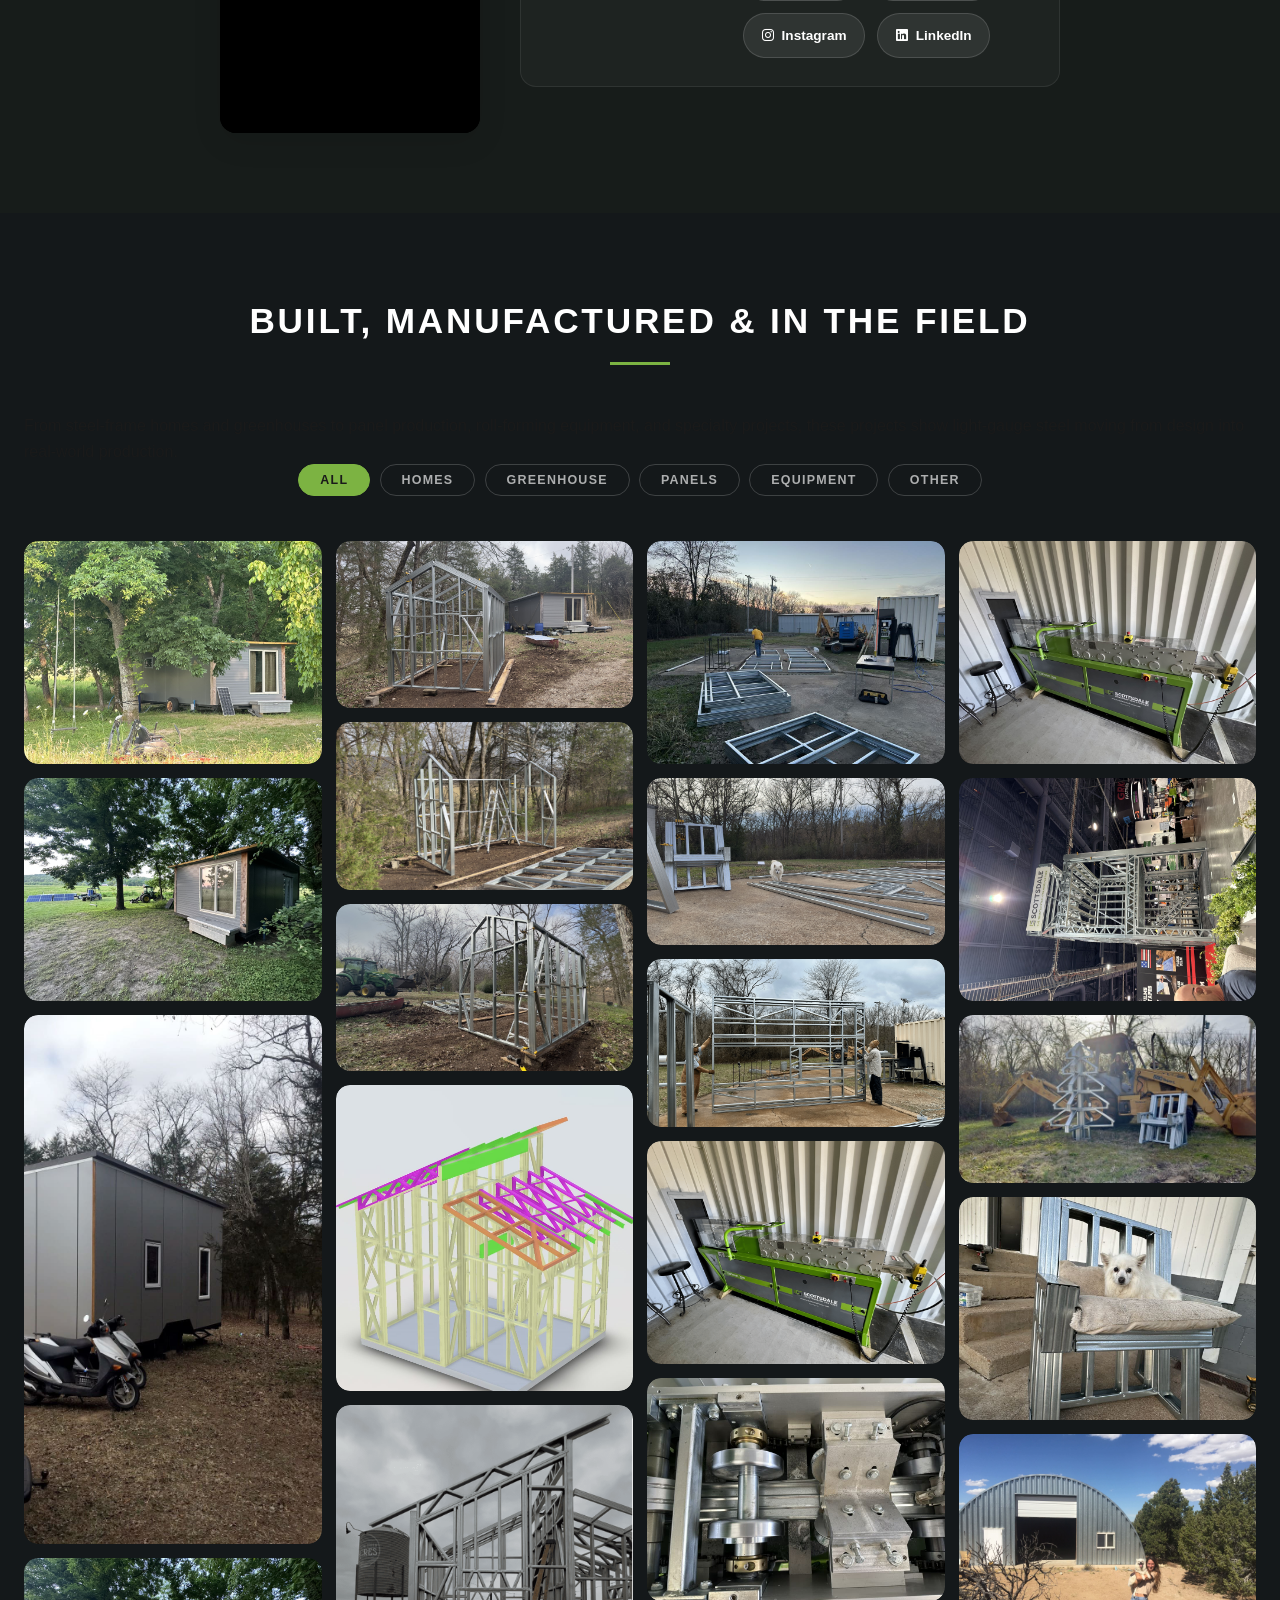
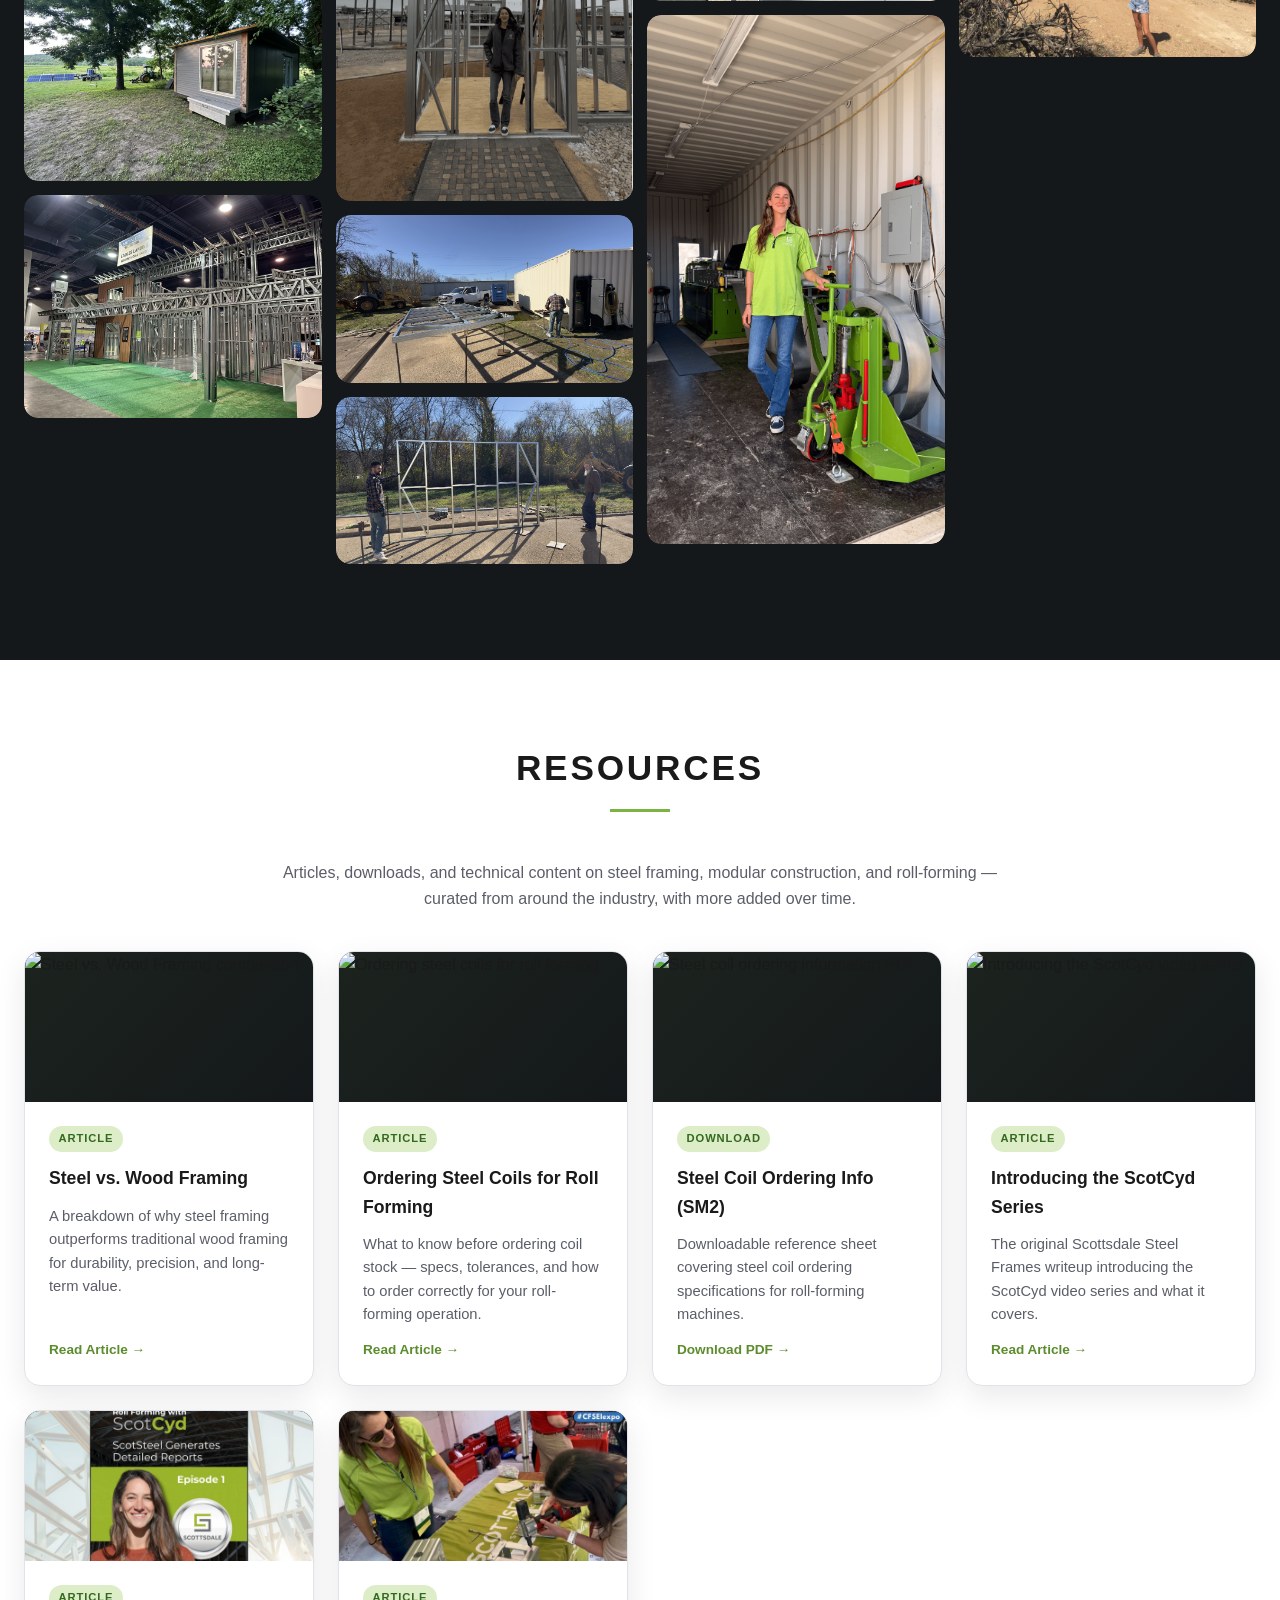
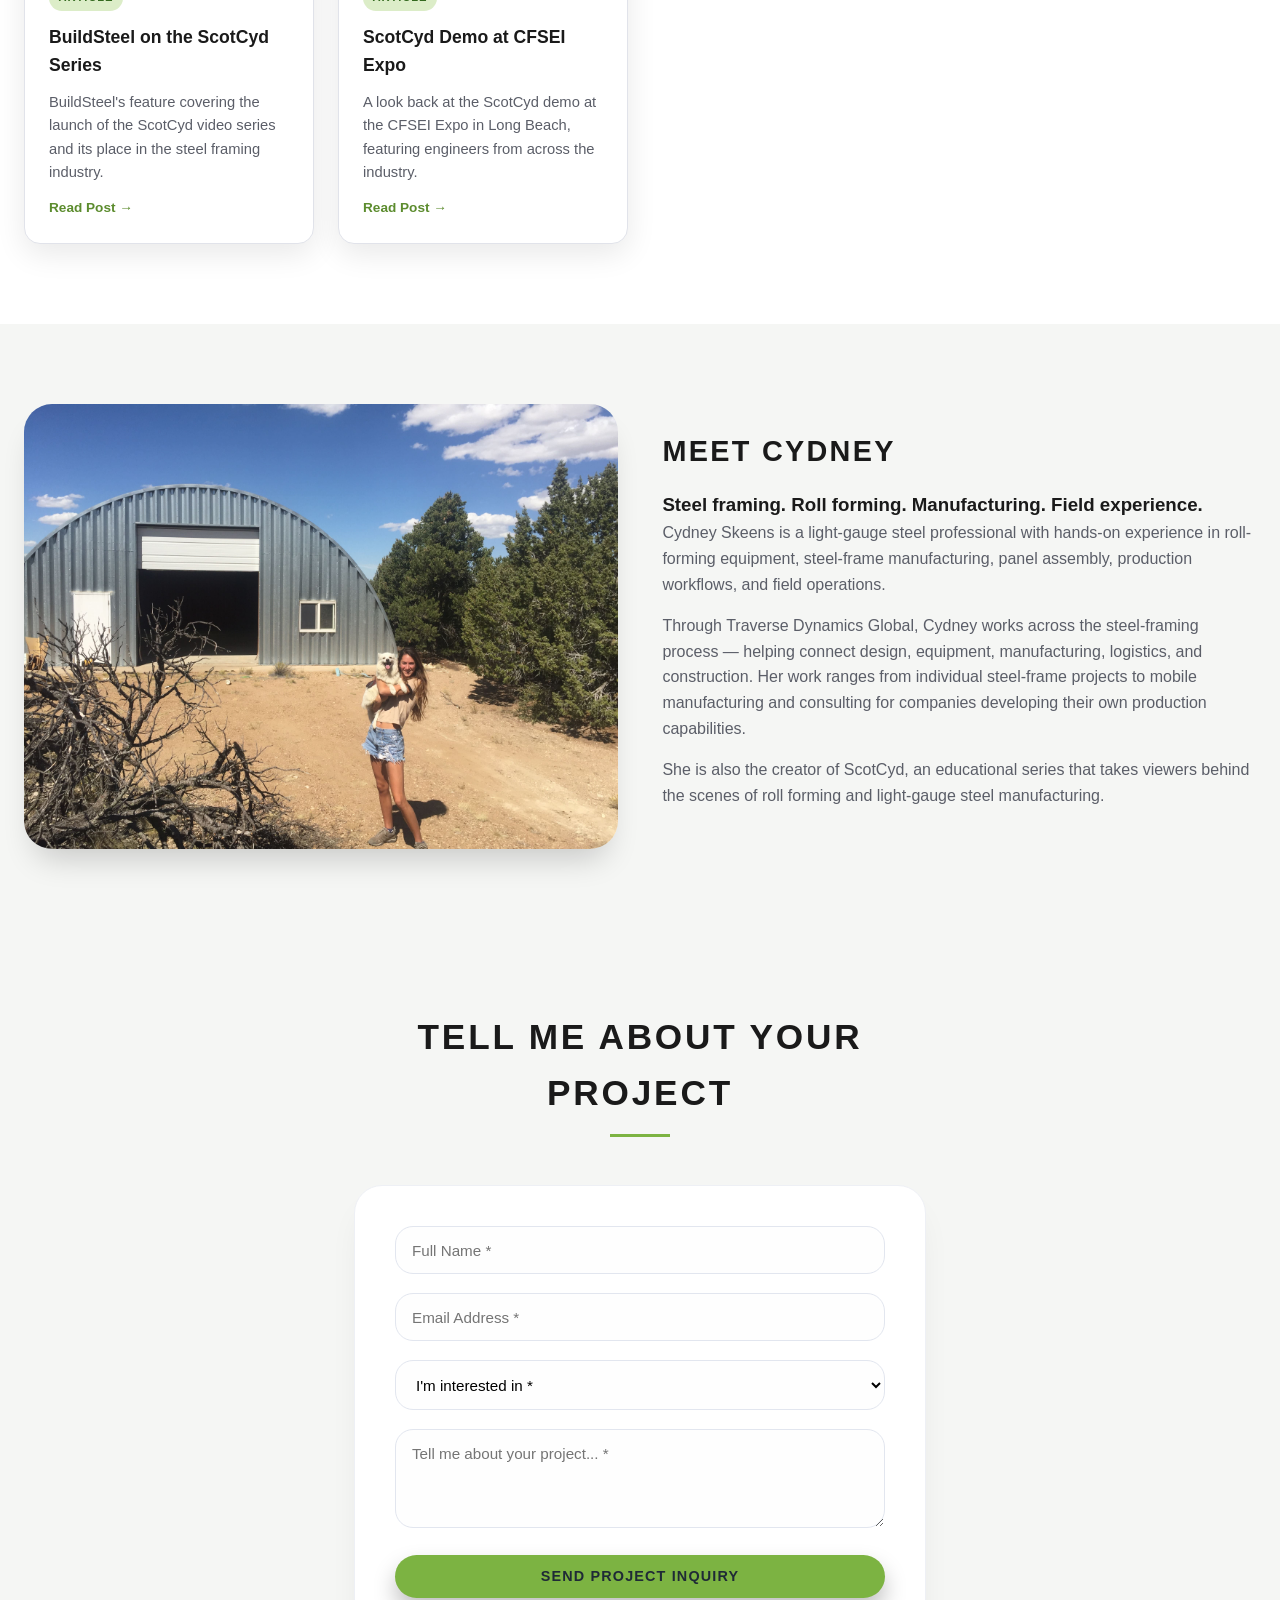
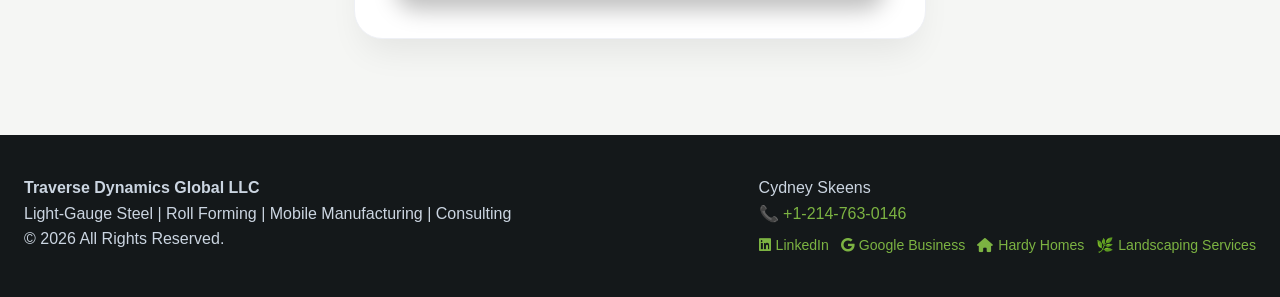
